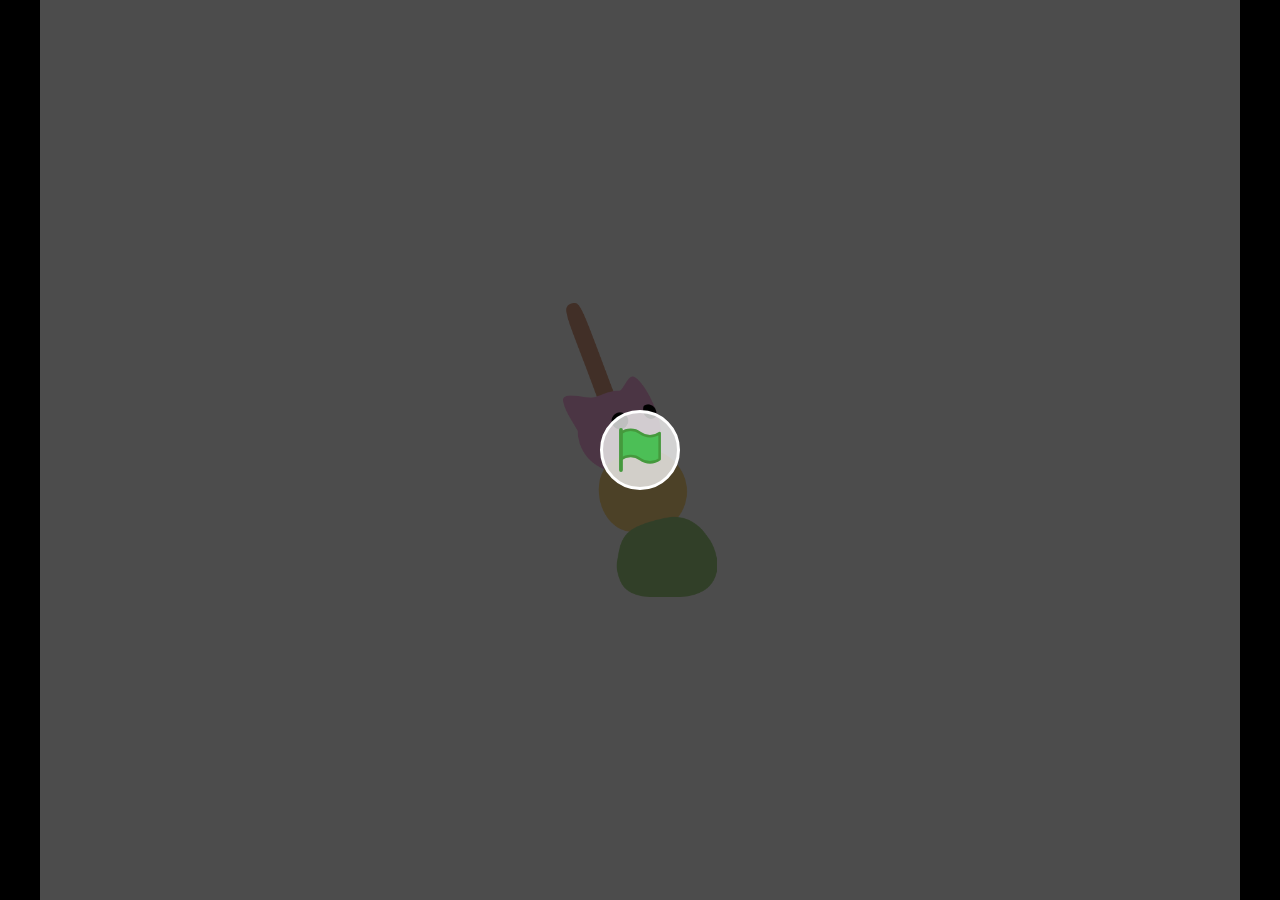
==== index.html @ c413af03 "Add files via upload" ====
<!DOCTYPE html>
<!-- Created with https://packager.turbowarp.org/ -->
<html>
<head>
  <meta charset="utf-8">
  <meta name="viewport" content="width=device-width, initial-scale=1.0, maximum-scale=1.0, user-scalable=no">
  <!-- We only include this to explicitly loosen the CSP of various packager environments. It does not provide any security. -->
  <meta http-equiv="Content-Security-Policy" content="default-src * 'self' 'unsafe-inline' 'unsafe-eval' data: blob:">
  <title>githubsearchparam</title>
  <style>
    body {
      color: #ffffff;
      font-family: sans-serif;
      overflow: hidden;
      margin: 0;
      padding: 0;
    }
    :root, body.is-fullscreen {
      background-color: #000000;
    }
    [hidden] {
      display: none !important;
    }
    h1 {
      font-weight: normal;
    }
    a {
      color: inherit;
      text-decoration: underline;
      cursor: pointer;
    }

    #app, #loading, #error, #launch {
      position: absolute;
      top: 0;
      left: 0;
      width: 100%;
      height: 100%;
    }
    .screen {
      display: flex;
      flex-direction: column;
      align-items: center;
      justify-content: center;
      text-align: center;
      cursor: default;
      user-select: none;
      -webkit-user-select: none;
      background-color: #000000;
    }
    #launch {
      background-color: rgba(0, 0, 0, 0.7);
      cursor: pointer;
    }
    .green-flag {
      width: 80px;
      height: 80px;
      padding: 16px;
      border-radius: 100%;
      background: rgba(255, 255, 255, 0.75);
      border: 3px solid hsla(0, 100%, 100%, 1);
      display: flex;
      justify-content: center;
      align-items: center;
      box-sizing: border-box;
    }
    #loading {
      
    }
    .progress-bar-outer {
      border: 1px solid currentColor;
      height: 10px;
      width: 200px;
      max-width: 200px;
    }
    .progress-bar-inner {
      height: 100%;
      width: 0;
      background-color: currentColor;
    }
    .loading-text, noscript {
      font-weight: normal;
      font-size: 36px;
      margin: 0 0 16px;
    }
    .loading-image {
      margin: 0 0 16px;
    }
    #error-message, #error-stack {
      font-family: monospace;
      max-width: 600px;
      white-space: pre-wrap;
      user-select: text;
      -webkit-user-select: text;
    }
    #error-stack {
      text-align: left;
      max-height: 200px;
      overflow: auto;
    }
    .control-button {
      width: 2rem;
      height: 2rem;
      padding: 0.375rem;
      margin-top: 0.5rem;
      margin-bottom: 0.5rem;
      user-select: none;
      -webkit-user-select: none;
      cursor: pointer;
      border: 0;
      border-radius: 4px;
    }
    .control-button-highlight:hover {
      background: #ff4c4c26;
    }
    .control-button-highlight.active {
      background: #ff4c4c59;
    }
    .fullscreen-button {
      background: white;
    }
    .standalone-fullscreen-button {
      position: absolute;
      top: 0;
      right: 0;
      background-color: rgba(0, 0, 0, 0.5);
      border-radius: 0 0 0 4px;
      padding: 4px;
      cursor: pointer;
    }
    .sc-canvas {
      cursor: auto;
    }
    .sc-monitor-root[data-opcode^="data_"] .sc-monitor-value-color {
      background-color: #ff8c1a;
    }
    .sc-monitor-row-value-outer {
      background-color: #fc662c;
    }
    .sc-monitor-row-value-editing .sc-monitor-row-value-outer {
      background-color: #e25b27;
    }
    
  </style>
  <meta name="theme-color" content="#000000">
  
</head>
<body>
  <div id="app"></div>

  <div id="launch" class="screen" hidden title="Click to start">
    <div class="green-flag">
      <svg viewBox="0 0 16.63 17.5" width="42" height="44">
        <defs><style>.cls-1,.cls-2{fill:#4cbf56;stroke:#45993d;stroke-linecap:round;stroke-linejoin:round;}.cls-2{stroke-width:1.5px;}</style></defs>
        <path class="cls-1" d="M.75,2A6.44,6.44,0,0,1,8.44,2h0a6.44,6.44,0,0,0,7.69,0V12.4a6.44,6.44,0,0,1-7.69,0h0a6.44,6.44,0,0,0-7.69,0"/>
        <line class="cls-2" x1="0.75" y1="16.75" x2="0.75" y2="0.75"/>
      </svg>
    </div>
  </div>

  <div id="loading" class="screen">
    <noscript>Enable JavaScript</noscript>
    
    
    <div class="progress-bar-outer"><div class="progress-bar-inner" id="loading-inner"></div></div>
  </div>

  <div id="error" class="screen" hidden>
    <h1>Error</h1>
    <details>
      <summary id="error-message"></summary>
      <p id="error-stack"></p>
    </details>
  </div>

  <script>/*!
Parts of this script are from the TurboWarp Packager <https://packager.turbowarp.org/>, licensed as follows:
Copyright (C) 2021-2024 Thomas Weber

The Source Code Form of this program is available under the terms of the
Mozilla Public License, v. 2.0. You can obtain a copy of the license at
https://www.mozilla.org/en-US/MPL/2.0/.

Parts of this script are from Scratch <https://scratch.mit.edu/>, licensed as follows:
Copyright (c) 2016, Massachusetts Institute of Technology
All rights reserved.

Redistribution and use in source and binary forms, with or without modification, are permitted provided that the following conditions are met:

1. Redistributions of source code must retain the above copyright notice, this list of conditions and the following disclaimer.

2. Redistributions in binary form must reproduce the above copyright notice, this list of conditions and the following disclaimer in the documentation and/or other materials provided with the distribution.

3. Neither the name of the copyright holder nor the names of its contributors may be used to endorse or promote products derived from this software without specific prior written permission.

THIS SOFTWARE IS PROVIDED BY THE COPYRIGHT HOLDERS AND CONTRIBUTORS "AS IS" AND ANY EXPRESS OR IMPLIED WARRANTIES, INCLUDING, BUT NOT LIMITED TO, THE IMPLIED WARRANTIES OF MERCHANTABILITY AND FITNESS FOR A PARTICULAR PURPOSE ARE DISCLAIMED. IN NO EVENT SHALL THE COPYRIGHT HOLDER OR CONTRIBUTORS BE LIABLE FOR ANY DIRECT, INDIRECT, INCIDENTAL, SPECIAL, EXEMPLARY, OR CONSEQUENTIAL DAMAGES (INCLUDING, BUT NOT LIMITED TO, PROCUREMENT OF SUBSTITUTE GOODS OR SERVICES; LOSS OF USE, DATA, OR PROFITS; OR BUSINESS INTERRUPTION) HOWEVER CAUSED AND ON ANY THEORY OF LIABILITY, WHETHER IN CONTRACT, STRICT LIABILITY, OR TORT (INCLUDING NEGLIGENCE OR OTHERWISE) ARISING IN ANY WAY OUT OF THE USE OF THIS SOFTWARE, EVEN IF ADVISED OF THE POSSIBILITY OF SUCH DAMAGE.
*/

/*! For license information please see scaffolding-min.js.LICENSE.txt */
!function(e){function t(t){for(var n,i,s=t[0],o=t[1],a=0,c=[];a<s.length;a++)i=s[a],Object.prototype.hasOwnProperty.call(r,i)&&r[i]&&c.push(r[i][0]),r[i]=0;for(n in o)Object.prototype.hasOwnProperty.call(o,n)&&(e[n]=o[n]);for(l&&l(t);c.length;)c.shift()()}var n={},r={0:0};function i(t){if(n[t])return n[t].exports;var r=n[t]={i:t,l:!1,exports:{}};return e[t].call(r.exports,r,r.exports,i),r.l=!0,r.exports}i.e=function(e){var t=[],n=r[e];if(0!==n)if(n)t.push(n[2]);else{var s=new Promise((function(t,i){n=r[e]=[t,i]}));t.push(n[2]=s);var o,a=document.createElement("script");a.charset="utf-8",a.timeout=120,i.nc&&a.setAttribute("nonce",i.nc),a.src=function(e){return i.p+"scaffolding/"+({1:"vendors~iframe-extension-worker"}[e]||e)+".js"}(e);var l=new Error;o=function(t){a.onerror=a.onload=null,clearTimeout(c);var n=r[e];if(0!==n){if(n){var i=t&&("load"===t.type?"missing":t.type),s=t&&t.target&&t.target.src;l.message="Loading chunk "+e+" failed.\n("+i+": "+s+")",l.name="ChunkLoadError",l.type=i,l.request=s,n[1](l)}r[e]=void 0}};var c=setTimeout((function(){o({type:"timeout",target:a})}),12e4);a.onerror=a.onload=o,document.head.appendChild(a)}return Promise.all(t)},i.m=e,i.c=n,i.d=function(e,t,n){i.o(e,t)||Object.defineProperty(e,t,{enumerable:!0,get:n})},i.r=function(e){"undefined"!=typeof Symbol&&Symbol.toStringTag&&Object.defineProperty(e,Symbol.toStringTag,{value:"Module"}),Object.defineProperty(e,"__esModule",{value:!0})},i.t=function(e,t){if(1&t&&(e=i(e)),8&t)return e;if(4&t&&"object"==typeof e&&e&&e.__esModule)return e;var n=Object.create(null);if(i.r(n),Object.defineProperty(n,"default",{enumerable:!0,value:e}),2&t&&"string"!=typeof e)for(var r in e)i.d(n,r,function(t){return e[t]}.bind(null,r));return n},i.n=function(e){var t=e&&e.__esModule?function(){return e.default}:function(){return e};return i.d(t,"a",t),t},i.o=function(e,t){return Object.prototype.hasOwnProperty.call(e,t)},i.p="",i.oe=function(e){throw console.error(e),e};var s=window.webpackJsonp=window.webpackJsonp||[],o=s.push.bind(s);s.push=t,s=s.slice();for(var a=0;a<s.length;a++)t(s[a]);var l=o;i(i.s=414)}([function(e,t,n){var r=n(36),i=n(93),s=n(37),o=s.TYPE,a=n(91),l=a.isNewline,c=a.isName,u=a.isValidEscape,d=a.isNumberStart,h=a.isIdentifierStart,p=a.charCodeCategory,m=a.isBOM,f=n(26),g=f.cmpStr,y=f.getNewlineLength,b=f.findWhiteSpaceEnd,v=f.consumeEscaped,S=f.consumeName,w=f.consumeNumber,k=f.consumeBadUrlRemnants,T=16777215,x=24;function E(e,t){function n(t){return t<E?e.charCodeAt(t):0}function s(){return M=w(e,M),h(n(M),n(M+1),n(M+2))?(L=o.Dimension,void(M=S(e,M))):37===n(M)?(L=o.Percentage,void M++):void(L=o.Number)}function a(){const t=M;return M=S(e,M),g(e,t,M,"url")&&40===n(M)?34===n(M=b(e,M+1))||39===n(M)?(L=o.Function,void(M=t+4)):void function(){for(L=o.Url,M=b(e,M);M<e.length;M++){var t=e.charCodeAt(M);switch(p(t)){case 41:return void M++;case p.Eof:return;case p.WhiteSpace:return 41===n(M=b(e,M))||M>=e.length?void(M<e.length&&M++):(M=k(e,M),void(L=o.BadUrl));case 34:case 39:case 40:case p.NonPrintable:return M=k(e,M),void(L=o.BadUrl);case 92:if(u(t,n(M+1))){M=v(e,M)-1;break}return M=k(e,M),void(L=o.BadUrl)}}}():40===n(M)?(L=o.Function,void M++):void(L=o.Ident)}function f(t){for(t||(t=n(M++)),L=o.String;M<e.length;M++){var r=e.charCodeAt(M);switch(p(r)){case t:return void M++;case p.Eof:return;case p.WhiteSpace:if(l(r))return M+=y(e,M,r),void(L=o.BadString);break;case 92:if(M===e.length-1)break;var i=n(M+1);l(i)?M+=y(e,M+1,i):u(r,i)&&(M=v(e,M)-1)}}}t||(t=new r);for(var E=(e=String(e||"")).length,A=i(t.offsetAndType,E+1),C=i(t.balance,E+1),I=0,O=m(n(0)),M=O,N=0,R=0,D=0;M<E;){var P=e.charCodeAt(M),L=0;switch(C[I]=E,p(P)){case p.WhiteSpace:L=o.WhiteSpace,M=b(e,M+1);break;case 34:f();break;case 35:c(n(M+1))||u(n(M+1),n(M+2))?(L=o.Hash,M=S(e,M+1)):(L=o.Delim,M++);break;case 39:f();break;case 40:L=o.LeftParenthesis,M++;break;case 41:L=o.RightParenthesis,M++;break;case 43:d(P,n(M+1),n(M+2))?s():(L=o.Delim,M++);break;case 44:L=o.Comma,M++;break;case 45:d(P,n(M+1),n(M+2))?s():45===n(M+1)&&62===n(M+2)?(L=o.CDC,M+=3):h(P,n(M+1),n(M+2))?a():(L=o.Delim,M++);break;case 46:d(P,n(M+1),n(M+2))?s():(L=o.Delim,M++);break;case 47:42===n(M+1)?(L=o.Comment,1===(M=e.indexOf("*/",M+2)+2)&&(M=e.length)):(L=o.Delim,M++);break;case 58:L=o.Colon,M++;break;case 59:L=o.Semicolon,M++;break;case 60:33===n(M+1)&&45===n(M+2)&&45===n(M+3)?(L=o.CDO,M+=4):(L=o.Delim,M++);break;case 64:h(n(M+1),n(M+2),n(M+3))?(L=o.AtKeyword,M=S(e,M+1)):(L=o.Delim,M++);break;case 91:L=o.LeftSquareBracket,M++;break;case 92:u(P,n(M+1))?a():(L=o.Delim,M++);break;case 93:L=o.RightSquareBracket,M++;break;case 123:L=o.LeftCurlyBracket,M++;break;case 125:L=o.RightCurlyBracket,M++;break;case p.Digit:s();break;case p.NameStart:a();break;case p.Eof:break;default:L=o.Delim,M++}switch(L){case N:for(N=(R=C[D=R&T])>>x,C[I]=D,C[D++]=I;D<I;D++)C[D]===E&&(C[D]=I);break;case o.LeftParenthesis:case o.Function:C[I]=R,R=(N=o.RightParenthesis)<<x|I;break;case o.LeftSquareBracket:C[I]=R,R=(N=o.RightSquareBracket)<<x|I;break;case o.LeftCurlyBracket:C[I]=R,R=(N=o.RightCurlyBracket)<<x|I}A[I++]=L<<x|M}for(A[I]=o.EOF<<x|M,C[I]=E,C[E]=E;0!==R;)R=C[D=R&T],C[D]=E;return t.source=e,t.firstCharOffset=O,t.offsetAndType=A,t.tokenCount=I,t.balance=C,t.reset(),t.next(),t}Object.keys(s).forEach((function(e){E[e]=s[e]})),Object.keys(a).forEach((function(e){E[e]=a[e]})),Object.keys(f).forEach((function(e){E[e]=f[e]})),e.exports=E},function(e,t,n){const r=n(30);r.enable(),e.exports=r("vm")},function(e,t,n){const r=n(23),i=e=>{if("string"!=typeof e)return!1;for(let t=0;t<e.length;t++){const n=e.charCodeAt(t);if(48===n||9===n)return!1}return!0};class s{static toNumber(e){if("number"==typeof e)return Number.isNaN(e)?0:e;const t=Number(e);return Number.isNaN(t)?0:t}static toBoolean(e){return"boolean"==typeof e?e:"string"==typeof e?""!==e&&"0"!==e&&"false"!==e.toLowerCase():Boolean(e)}static toString(e){return String(e)}static toRgbColorList(e){const t=s.toRgbColorObject(e);return[t.r,t.g,t.b]}static toRgbColorObject(e){let t;return"string"==typeof e&&"#"===e.substring(0,1)?(t=r.hexToRgb(e),t||(t={r:0,g:0,b:0,a:255})):t=r.decimalToRgb(s.toNumber(e)),t}static isWhiteSpace(e){return null===e||"string"==typeof e&&0===e.trim().length}static compare(e,t){let n=Number(e),r=Number(t);if(0===n&&i(e)?n=NaN:0===r&&i(t)&&(r=NaN),isNaN(n)||isNaN(r)){const n=String(e).toLowerCase(),r=String(t).toLowerCase();return n<r?-1:n>r?1:0}return n===1/0&&r===1/0||n===-1/0&&r===-1/0?0:n-r}static isInt(e){return"number"==typeof e?!!isNaN(e)||e===Math.floor(e):"boolean"==typeof e||"string"==typeof e&&e.indexOf(".")<0}static get LIST_INVALID(){return"INVALID"}static get LIST_ALL(){return"ALL"}static toListIndex(e,t,n){if("number"!=typeof e){if("all"===e)return n?s.LIST_ALL:s.LIST_INVALID;if("last"===e)return t>0?t:s.LIST_INVALID;if("random"===e||"any"===e)return t>0?1+Math.floor(Math.random()*t):s.LIST_INVALID}return(e=Math.floor(s.toNumber(e)))<1||e>t?s.LIST_INVALID:e}}e.exports=s},function(e,t){e.exports={BOOLEAN:"Boolean",BUTTON:"button",LABEL:"label",COMMAND:"command",CONDITIONAL:"conditional",EVENT:"event",HAT:"hat",LOOP:"loop",REPORTER:"reporter",XML:"xml"}},function(e,t){e.exports={ANGLE:"angle",BOOLEAN:"Boolean",COLOR:"color",NUMBER:"number",STRING:"string",MATRIX:"matrix",NOTE:"note",IMAGE:"image",COSTUME:"costume",SOUND:"sound"}},function(e,t){e.exports=class{static degToRad(e){return e*Math.PI/180}static radToDeg(e){return 180*e/Math.PI}static clamp(e,t,n){return Math.min(Math.max(e,t),n)}static wrapClamp(e,t,n){const r=n-t+1;return e-Math.floor((e-t)/r)*r}static tan(e){switch(e%=360){case-270:case 90:return 1/0;case-90:case 270:return-1/0;default:return Math.round(1e10*Math.tan(Math.PI*e/180))/1e10}}static reducedSortOrdering(e){const t=e.slice(0).sort(((e,t)=>e-t));return e.map((e=>t.indexOf(e)))}static inclusiveRandIntWithout(e,t,n){const r=t-e,i=e+Math.floor(Math.random()*r);return i>=n?i+1:i}static scale(e,t,n,r,i){return(e-t)/(n-t)*(i-r)+r}}},function(e,t,n){"use strict";var r=n(128),i=n(129),s=n(69),o=n(68),a=n(67);function l(e,t){return Object.keys(t).forEach((function(n){e[n]=t[n]})),e}e.exports=function e(){var t=l({},a),n="en",c={},u=function(e){return e},d=null,h="warning",p={};function m(e,t,s){var o="string"==typeof e?e:e.default,a=y(o,"object"==typeof e&&e.id||u(o),s||n);return(a.format||(a.format=i(r(a.message),s||n,p)))(t)}m.rich=function(e,t,s){var o="string"==typeof e?e:e.default,a=y(o,"object"==typeof e&&e.id||u(o),s||n);return(a.toParts||(a.toParts=i.toParts(r(a.message,{tagsType:f}),s||n,p)))(t)};var f="<>";function g(e,t){var n=e[2];return function(e,t){var r="object"==typeof n?function(e,t){return Object.keys(e).reduce((function(n,r){return n[r]=e[r](t),n}),{})}(n,t):n;return"function"==typeof e?e(r):e}}function y(e,t,n){var r=o(n,c)||"en",i=c[r]||(c[r]={}),s=i[t];if("string"==typeof s&&(s=i[t]={message:s}),!s){var a='Translation for "'+t+'" in "'+r+'" is missing';if("warning"===h)"undefined"!=typeof console&&console.warn(a);else if("ignore"!==h)throw new Error(a);var l="function"==typeof d?d(e,t,r)||e:d||e;s=i[t]={message:l}}return s}function b(e,t,r,i,a){"object"==typeof r&&"object"!=typeof i&&(a=i,i=r,r=0);var l=o(a||n,s),c=l&&s[l][e]||v;return i["="+ +t]||i[c(t-r)]||i.other}function v(){return"other"}return p[f]=g,m.setup=function(e){return(e=e||{}).locale&&(n=e.locale),"translations"in e&&(c=e.translations||{}),e.generateId&&(u=e.generateId),"missingReplacement"in e&&(d=e.missingReplacement),e.missingTranslation&&(h=e.missingTranslation),e.formats&&(e.formats.number&&l(t.number,e.formats.number),e.formats.date&&l(t.date,e.formats.date),e.formats.time&&l(t.time,e.formats.time)),e.types&&((p=e.types)[f]=g),{locale:n,translations:c,generateId:u,missingReplacement:d,missingTranslation:h,formats:t,types:p}},m.number=function(e,r,i){var s=r&&t.number[r]||t.parseNumberPattern(r)||t.number.default;return new Intl.NumberFormat(i||n,s).format(e)},m.date=function(e,r,i){var s=r&&t.date[r]||t.parseDatePattern(r)||t.date.default;return new Intl.DateTimeFormat(i||n,s).format(e)},m.time=function(e,r,i){var s=r&&t.time[r]||t.parseDatePattern(r)||t.time.default;return new Intl.DateTimeFormat(i||n,s).format(e)},m.select=function(e,t){return t[e]||t.other},m.custom=function(e,t,n,r){return e[1]in p?p[e[1]](e,t)(n,r):n},m.plural=b.bind(null,"cardinal"),m.selectordinal=b.bind(null,"ordinal"),m.namespace=e,m}()},function(e,t,n){const r=n(1);class i{static withoutTrailingDigits(e){let t=e.length-1;for(;t>=0&&"0123456789".indexOf(e.charAt(t))>-1;)t--;return e.slice(0,t+1)}static unusedName(e,t){if(t.indexOf(e)<0)return e;e=i.withoutTrailingDigits(e);let n=2;for(;t.indexOf(e+n)>=0;)n++;return e+n}static splitFirst(e,t){const n=e.indexOf(t);return n>=0?[e.substring(0,n),e.substring(n+1)]:[e,null]}static stringify(e){return JSON.stringify(e,((e,t)=>"number"!=typeof t||t!==1/0&&t!==-1/0&&!isNaN(t)?t:0))}static replaceUnsafeChars(e){if("string"!=typeof e){if(!Array.isArray(e))return r.error("Unexpected input recieved in replaceUnsafeChars"),e;e=String(e)}return e.replace(/[<>&'"]/g,(e=>{switch(e){case"<":return"lt";case">":return"gt";case"&":return"amp";case"'":return"apos";case'"':return"quot"}}))}}e.exports=i},function(e,t){const n="!#%()*+,-./:;=?@[]^_`{|}~ABCDEFGHIJKLMNOPQRSTUVWXYZabcdefghijklmnopqrstuvwxyz0123456789";e.exports=function(){const e=n.length,t=[];for(let r=0;r<20;r++)t[r]=n.charAt(Math.random()*e);return t.join("")}},function(e,t){var n;n=function(){return this}();try{n=n||new Function("return this")()}catch(e){"object"==typeof window&&(n=window)}e.exports=n},function(e,t,n){const r=n(8),i=n(32);class s{constructor(e,t,n,i){switch(this.id=e||r(),this.name=t,this.type=n,this.isCloud=i,this.type){case s.SCALAR_TYPE:this.value=0;break;case s.LIST_TYPE:this.value=[];break;case s.BROADCAST_MESSAGE_TYPE:this.value=this.name;break;default:throw new Error("Invalid variable type: ".concat(this.type))}}toXML(e){return e=!0===e,'<variable type="'.concat(this.type,'" id="').concat(this.id,'" islocal="').concat(e,'" iscloud="').concat(this.isCloud,'">').concat(i(this.name),"</variable>")}static get SCALAR_TYPE(){return""}static get LIST_TYPE(){return"list"}static get BROADCAST_MESSAGE_TYPE(){return"broadcast_msg"}}e.exports=s},function(e,t,n){var r;"undefined"!=typeof self&&self,r=function(){return function(e){var t={};function n(r){if(t[r])return t[r].exports;var i=t[r]={i:r,l:!1,exports:{}};return e[r].call(i.exports,i,i.exports,n),i.l=!0,i.exports}return n.m=e,n.c=t,n.d=function(e,t,r){n.o(e,t)||Object.defineProperty(e,t,{configurable:!1,enumerable:!0,get:r})},n.n=function(e){var t=e&&e.__esModule?function(){return e.default}:function(){return e};return n.d(t,"a",t),t},n.o=function(e,t){return Object.prototype.hasOwnProperty.call(e,t)},n.p="",n(n.s=9)}([function(e,t,n){"use strict";t.__esModule=!0,t.copyExistingProperties=function(e,t){Object.keys(t).forEach((function(n){t.hasOwnProperty(n)&&e.hasOwnProperty(n)&&(t[n]=e[n])}))},t.copyNamedProperties=function(e,t,n){e.forEach((function(e){var r=t[e];void 0!==r&&(n[e]=r)}))},t.isBuffer=function(e,t){return o||(o=e.createBuffer()),t instanceof o.constructor},t.isRenderbuffer=function(e,t){return a||(a=e.createRenderbuffer()),t instanceof a.constructor},t.isShader=function(e,t){return l||(l=e.createShader(e.VERTEX_SHADER)),t instanceof l.constructor},t.isTexture=function(e,t){return c||(c=e.createTexture()),t instanceof c.constructor},t.isSampler=function(e,t){if(!u){if(!e.createSampler)return!1;u=e.createSampler()}return t instanceof u.constructor},t.warn=t.error=void 0;var r,i=(r=n(2))&&r.__esModule?r:{default:r},s=i.default.console&&i.default.console.error&&"function"==typeof i.default.console.error?i.default.console.error.bind(i.default.console):function(){};t.error=s;var o,a,l,c,u,d=i.default.console&&i.default.console.warn&&"function"==typeof i.default.console.warn?i.default.console.warn.bind(i.default.console):function(){};t.warn=d},function(e,t,n){"use strict";t.__esModule=!0,t.getGLTypeForTypedArray=function(e){if(e instanceof Int8Array)return s;if(e instanceof Uint8Array)return o;if(e instanceof Uint8ClampedArray)return o;if(e instanceof Int16Array)return a;if(e instanceof Uint16Array)return l;if(e instanceof Int32Array)return c;if(e instanceof Uint32Array)return u;if(e instanceof Float32Array)return d;throw"unsupported typed array type"},t.getGLTypeForTypedArrayType=function(e){if(e===Int8Array)return s;if(e===Uint8Array)return o;if(e===Uint8ClampedArray)return o;if(e===Int16Array)return a;if(e===Uint16Array)return l;if(e===Int32Array)return c;if(e===Uint32Array)return u;if(e===Float32Array)return d;throw"unsupported typed array type"},t.getTypedArrayTypeForGLType=function(e){var t=h[e];if(!t)throw"unknown gl type";return t},t.isArrayBuffer=void 0;var r,i=(r=n(2))&&r.__esModule?r:{default:r},s=5120,o=5121,a=5122,l=5123,c=5124,u=5125,d=5126,h={},p=h;p[s]=Int8Array,p[o]=Uint8Array,p[a]=Int16Array,p[l]=Uint16Array,p[c]=Int32Array,p[u]=Uint32Array,p[d]=Float32Array,p[32819]=Uint16Array,p[32820]=Uint16Array,p[33635]=Uint16Array,p[5131]=Uint16Array,p[33640]=Uint32Array,p[35899]=Uint32Array,p[35902]=Uint32Array,p[36269]=Uint32Array,p[34042]=Uint32Array;var m=i.default.SharedArrayBuffer?function(e){return e&&e.buffer&&(e.buffer instanceof ArrayBuffer||e.buffer instanceof i.default.SharedArrayBuffer)}:function(e){return e&&e.buffer&&e.buffer instanceof ArrayBuffer};t.isArrayBuffer=m},function(e,t,n){"use strict";t.__esModule=!0,t.default=void 0;var r=void 0!==r?r:"undefined"!=typeof self?self:"undefined"!=typeof window?window:{};t.default=r},function(e,t,n){"use strict";t.__esModule=!0,t.add=function(e,t,n){return(n=n||new r(3))[0]=e[0]+t[0],n[1]=e[1]+t[1],n[2]=e[2]+t[2],n},t.copy=function(e,t){return(t=t||new r(3))[0]=e[0],t[1]=e[1],t[2]=e[2],t},t.create=function(e,t,n){var i=new r(3);return e&&(i[0]=e),t&&(i[1]=t),n&&(i[2]=n),i},t.cross=function(e,t,n){n=n||new r(3);var i=e[2]*t[0]-e[0]*t[2],s=e[0]*t[1]-e[1]*t[0];return n[0]=e[1]*t[2]-e[2]*t[1],n[1]=i,n[2]=s,n},t.distance=function(e,t){var n=e[0]-t[0],r=e[1]-t[1],i=e[2]-t[2];return Math.sqrt(n*n+r*r+i*i)},t.distanceSq=function(e,t){var n=e[0]-t[0],r=e[1]-t[1],i=e[2]-t[2];return n*n+r*r+i*i},t.divide=function(e,t,n){return(n=n||new r(3))[0]=e[0]/t[0],n[1]=e[1]/t[1],n[2]=e[2]/t[2],n},t.divScalar=function(e,t,n){return(n=n||new r(3))[0]=e[0]/t,n[1]=e[1]/t,n[2]=e[2]/t,n},t.dot=function(e,t){return e[0]*t[0]+e[1]*t[1]+e[2]*t[2]},t.lerp=function(e,t,n,i){return(i=i||new r(3))[0]=(1-n)*e[0]+n*t[0],i[1]=(1-n)*e[1]+n*t[1],i[2]=(1-n)*e[2]+n*t[2],i},t.length=function(e){return Math.sqrt(e[0]*e[0]+e[1]*e[1]+e[2]*e[2])},t.lengthSq=function(e){return e[0]*e[0]+e[1]*e[1]+e[2]*e[2]},t.mulScalar=function(e,t,n){return(n=n||new r(3))[0]=e[0]*t,n[1]=e[1]*t,n[2]=e[2]*t,n},t.multiply=function(e,t,n){return(n=n||new r(3))[0]=e[0]*t[0],n[1]=e[1]*t[1],n[2]=e[2]*t[2],n},t.negate=function(e,t){return(t=t||new r(3))[0]=-e[0],t[1]=-e[1],t[2]=-e[2],t},t.normalize=function(e,t){t=t||new r(3);var n=e[0]*e[0]+e[1]*e[1]+e[2]*e[2],i=Math.sqrt(n);return i>1e-5?(t[0]=e[0]/i,t[1]=e[1]/i,t[2]=e[2]/i):(t[0]=0,t[1]=0,t[2]=0),t},t.setDefaultType=function(e){var t=r;return r=e,t},t.subtract=function(e,t,n){return(n=n||new r(3))[0]=e[0]-t[0],n[1]=e[1]-t[1],n[2]=e[2]-t[2],n};var r=Float32Array},function(e,t,n){"use strict";t.__esModule=!0,t.isWebGL1=function(e){return!e.texStorage2D},t.isWebGL2=function(e){return!!e.texStorage2D},t.glEnumToString=void 0;var r,i,s=(r={},i={},function(e,t){return function(e){var t=e.constructor.name;if(!r[t]){for(var n in e)if("number"==typeof e[n]){var s=i[e[n]];i[e[n]]=s?"".concat(s," | ").concat(n):n}r[t]=!0}}(e),i[t]||"0x"+t.toString(16)});t.glEnumToString=s},function(e,t,n){"use strict";t.__esModule=!0,t.createAttributeSetters=H,t.createProgram=L,t.createProgramFromScripts=function(e,t,n,r,i){for(var s=N(n,r,i),o=[],a=0;a<t.length;++a){var l=B(e,t[a],e[R[a]],s.errorCallback);if(!l)return null;o.push(l)}return L(e,o,s)},t.createProgramFromSources=z,t.createProgramInfo=function(e,t,n,r,i){var s=N(n,r,i),o=!0;if(t=t.map((function(e){if(e.indexOf("\n")<0){var t=u(e);t?e=t.text:(s.errorCallback("no element with id: "+e),o=!1)}return e})),!o)return null;var a=z(e,t,s);return a?K(e,a):null},t.createProgramInfoFromProgram=K,t.createUniformSetters=j,t.createUniformBlockSpecFromProgram=V,t.createUniformBlockInfoFromProgram=q,t.createUniformBlockInfo=function(e,t,n){return q(e,t.program,t.uniformBlockSpec,n)},t.createTransformFeedback=function(e,t,n){var r=e.createTransformFeedback();return e.bindTransformFeedback(e.TRANSFORM_FEEDBACK,r),e.useProgram(t.program),W(e,t,n),e.bindTransformFeedback(e.TRANSFORM_FEEDBACK,null),function(e,t,n){for(var r in t.transformFeedbackInfo&&(t=t.transformFeedbackInfo),n.attribs&&(n=n.attribs),n){var i=t[r];i&&e.bindBufferBase(e.TRANSFORM_FEEDBACK_BUFFER,i.index,null)}}(e,t,n),r},t.createTransformFeedbackInfo=F,t.bindTransformFeedbackInfo=W,t.setAttributes=_,t.setBuffersAndAttributes=function(e,t,n){n.vertexArrayObject?e.bindVertexArray(n.vertexArrayObject):(_(t.attribSetters||t,n.attribs),n.indices&&e.bindBuffer(e.ELEMENT_ARRAY_BUFFER,n.indices))},t.setUniforms=function e(t,n){for(var r=t.uniformSetters||t,i=arguments.length,s=1;s<i;++s){var o=arguments[s];if(Array.isArray(o))for(var a=o.length,l=0;l<a;++l)e(r,o[l]);else for(var c in o){var u=r[c];u&&u(o[c])}}},t.setUniformBlock=function(e,t,n){Y(e,t,n)&&e.bufferData(e.UNIFORM_BUFFER,n.array,e.DYNAMIC_DRAW)},t.setBlockUniforms=function(e,t){var n=e.uniforms;for(var r in t){var i=n[r];if(i){var s=t[r];s.length?i.set(s):i[0]=s}}},t.bindUniformBlock=Y;var r,i=a(n(4)),s=a(n(0)),o=(r=n(2))&&r.__esModule?r:{default:r};function a(e){if(e&&e.__esModule)return e;var t={};if(null!=e)for(var n in e)if(Object.prototype.hasOwnProperty.call(e,n)){var r=Object.defineProperty&&Object.getOwnPropertyDescriptor?Object.getOwnPropertyDescriptor(e,n):{};r.get||r.set?Object.defineProperty(t,n,r):t[n]=e[n]}return t.default=e,t}var l=s.error,c=s.warn,u=o.default&&o.default.document&&o.default.document.getElementById?o.default.document.getElementById.bind(o.default.document):function(){return null},d=3553,h=34067,p=32879,m=35866,f={};function g(e,t){return f[t].bindPoint}function y(e,t){return function(n){e.uniform1i(t,n)}}function b(e,t){return function(n){e.uniform1iv(t,n)}}function v(e,t){return function(n){e.uniform2iv(t,n)}}function S(e,t){return function(n){e.uniform3iv(t,n)}}function w(e,t){return function(n){e.uniform4iv(t,n)}}function k(e,t,n,r){var o=g(0,t);return i.isWebGL2(e)?function(t){var i,a;s.isTexture(e,t)?(i=t,a=null):(i=t.texture,a=t.sampler),e.uniform1i(r,n),e.activeTexture(e.TEXTURE0+n),e.bindTexture(o,i),e.bindSampler(n,a)}:function(t){e.uniform1i(r,n),e.activeTexture(e.TEXTURE0+n),e.bindTexture(o,t)}}function T(e,t,n,r,o){for(var a=g(0,t),l=new Int32Array(o),c=0;c<o;++c)l[c]=n+c;return i.isWebGL2(e)?function(t){e.uniform1iv(r,l),t.forEach((function(t,r){var i,o;e.activeTexture(e.TEXTURE0+l[r]),s.isTexture(e,t)?(i=t,o=null):(i=t.texture,o=t.sampler),e.bindSampler(n,o),e.bindTexture(a,i)}))}:function(t){e.uniform1iv(r,l),t.forEach((function(t,n){e.activeTexture(e.TEXTURE0+l[n]),e.bindTexture(a,t)}))}}function x(e,t){return function(n){e.bindBuffer(e.ARRAY_BUFFER,n.buffer),e.enableVertexAttribArray(t),e.vertexAttribPointer(t,n.numComponents||n.size,n.type||e.FLOAT,n.normalize||!1,n.stride||0,n.offset||0),void 0!==n.divisor&&e.vertexAttribDivisor(t,n.divisor)}}function E(e,t){return function(n){e.bindBuffer(e.ARRAY_BUFFER,n.buffer),e.enableVertexAttribArray(t),e.vertexAttribIPointer(t,n.numComponents||n.size,n.type||e.INT,n.stride||0,n.offset||0),void 0!==n.divisor&&e.vertexAttribDivisor(t,n.divisor)}}function A(e,t,n){var r=n.size,i=n.count;return function(n){e.bindBuffer(e.ARRAY_BUFFER,n.buffer);for(var s=n.size||n.numComponents||r,o=s/i,a=n.type||e.FLOAT,l=f[a].size*s,c=n.normalize||!1,u=n.offset||0,d=l/i,h=0;h<i;++h)e.enableVertexAttribArray(t+h),e.vertexAttribPointer(t+h,o,a,c,l,u+d*h),void 0!==n.divisor&&e.vertexAttribDivisor(t+h,n.divisor)}}f[5126]={Type:Float32Array,size:4,setter:function(e,t){return function(n){e.uniform1f(t,n)}},arraySetter:function(e,t){return function(n){e.uniform1fv(t,n)}}},f[35664]={Type:Float32Array,size:8,setter:function(e,t){return function(n){e.uniform2fv(t,n)}}},f[35665]={Type:Float32Array,size:12,setter:function(e,t){return function(n){e.uniform3fv(t,n)}}},f[35666]={Type:Float32Array,size:16,setter:function(e,t){return function(n){e.uniform4fv(t,n)}}},f[5124]={Type:Int32Array,size:4,setter:y,arraySetter:b},f[35667]={Type:Int32Array,size:8,setter:v},f[35668]={Type:Int32Array,size:12,setter:S},f[35669]={Type:Int32Array,size:16,setter:w},f[5125]={Type:Uint32Array,size:4,setter:function(e,t){return function(n){e.uniform1ui(t,n)}},arraySetter:function(e,t){return function(n){e.uniform1uiv(t,n)}}},f[36294]={Type:Uint32Array,size:8,setter:function(e,t){return function(n){e.uniform2uiv(t,n)}}},f[36295]={Type:Uint32Array,size:12,setter:function(e,t){return function(n){e.uniform3uiv(t,n)}}},f[36296]={Type:Uint32Array,size:16,setter:function(e,t){return function(n){e.uniform4uiv(t,n)}}},f[35670]={Type:Uint32Array,size:4,setter:y,arraySetter:b},f[35671]={Type:Uint32Array,size:8,setter:v},f[35672]={Type:Uint32Array,size:12,setter:S},f[35673]={Type:Uint32Array,size:16,setter:w},f[35674]={Type:Float32Array,size:16,setter:function(e,t){return function(n){e.uniformMatrix2fv(t,!1,n)}}},f[35675]={Type:Float32Array,size:36,setter:function(e,t){return function(n){e.uniformMatrix3fv(t,!1,n)}}},f[35676]={Type:Float32Array,size:64,setter:function(e,t){return function(n){e.uniformMatrix4fv(t,!1,n)}}},f[35685]={Type:Float32Array,size:24,setter:function(e,t){return function(n){e.uniformMatrix2x3fv(t,!1,n)}}},f[35686]={Type:Float32Array,size:32,setter:function(e,t){return function(n){e.uniformMatrix2x4fv(t,!1,n)}}},f[35687]={Type:Float32Array,size:24,setter:function(e,t){return function(n){e.uniformMatrix3x2fv(t,!1,n)}}},f[35688]={Type:Float32Array,size:48,setter:function(e,t){return function(n){e.uniformMatrix3x4fv(t,!1,n)}}},f[35689]={Type:Float32Array,size:32,setter:function(e,t){return function(n){e.uniformMatrix4x2fv(t,!1,n)}}},f[35690]={Type:Float32Array,size:48,setter:function(e,t){return function(n){e.uniformMatrix4x3fv(t,!1,n)}}},f[35678]={Type:null,size:0,setter:k,arraySetter:T,bindPoint:d},f[35680]={Type:null,size:0,setter:k,arraySetter:T,bindPoint:h},f[35679]={Type:null,size:0,setter:k,arraySetter:T,bindPoint:p},f[35682]={Type:null,size:0,setter:k,arraySetter:T,bindPoint:d},f[36289]={Type:null,size:0,setter:k,arraySetter:T,bindPoint:m},f[36292]={Type:null,size:0,setter:k,arraySetter:T,bindPoint:m},f[36293]={Type:null,size:0,setter:k,arraySetter:T,bindPoint:h},f[36298]={Type:null,size:0,setter:k,arraySetter:T,bindPoint:d},f[36299]={Type:null,size:0,setter:k,arraySetter:T,bindPoint:p},f[36300]={Type:null,size:0,setter:k,arraySetter:T,bindPoint:h},f[36303]={Type:null,size:0,setter:k,arraySetter:T,bindPoint:m},f[36306]={Type:null,size:0,setter:k,arraySetter:T,bindPoint:d},f[36307]={Type:null,size:0,setter:k,arraySetter:T,bindPoint:p},f[36308]={Type:null,size:0,setter:k,arraySetter:T,bindPoint:h},f[36311]={Type:null,size:0,setter:k,arraySetter:T,bindPoint:m};var C={};C[5126]={size:4,setter:x},C[35664]={size:8,setter:x},C[35665]={size:12,setter:x},C[35666]={size:16,setter:x},C[5124]={size:4,setter:E},C[35667]={size:8,setter:E},C[35668]={size:12,setter:E},C[35669]={size:16,setter:E},C[5125]={size:4,setter:E},C[36294]={size:8,setter:E},C[36295]={size:12,setter:E},C[36296]={size:16,setter:E},C[35670]={size:4,setter:E},C[35671]={size:8,setter:E},C[35672]={size:12,setter:E},C[35673]={size:16,setter:E},C[35674]={size:4,setter:A,count:2},C[35675]={size:9,setter:A,count:3},C[35676]={size:16,setter:A,count:4};var I=void 0,O=/^[ \t]*\n/;function M(e,t,n,r){var i=r||l,s=e.createShader(n),o=0;if(O.test(t)&&(o=1,t=t.replace(O,"")),e.shaderSource(s,t),e.compileShader(s),!e.getShaderParameter(s,e.COMPILE_STATUS)){var a=e.getShaderInfoLog(s);return i(function(e,t){return t=t||0,++t,e.split("\n").map((function(e,n){return n+t+": "+e})).join("\n")}(t,o)+"\n*** Error compiling shader: "+a),e.deleteShader(s),null}return s}function N(e,t,n){var r;if("function"==typeof t&&(n=t,t=void 0),"function"==typeof e)n=e,e=void 0;else if(e&&!Array.isArray(e)){if(e.errorCallback)return e;var i=e;n=i.errorCallback,e=i.attribLocations,r=i.transformFeedbackVaryings}var s={errorCallback:n||l,transformFeedbackVaryings:r};if(e){var o={};Array.isArray(e)?e.forEach((function(e,n){o[e]=t?t[n]:n})):o=e,s.attribLocations=o}return s}var R=["VERTEX_SHADER","FRAGMENT_SHADER"];function D(e){return e.indexOf("frag")>=0?I.FRAGMENT_SHADER:e.indexOf("vert")>=0?I.VERTEX_SHADER:void 0}function P(e,t){t.forEach((function(t){e.deleteShader(t)}))}function L(e,t,n,r,i){for(var o=N(n,r,i),a=[],l=[],c=0;c<t.length;++c){var d=t[c];if("string"==typeof d){var h=u(d),p=h?h.text:d,m=e[R[c]];h&&h.type&&(m=D(h.type)||m),d=M(e,p,m,o.errorCallback),l.push(d)}s.isShader(e,d)&&a.push(d)}if(a.length!==t.length)return o.errorCallback("not enough shaders for program"),P(e,l),null;var f=e.createProgram();a.forEach((function(t){e.attachShader(f,t)})),o.attribLocations&&Object.keys(o.attribLocations).forEach((function(t){e.bindAttribLocation(f,o.attribLocations[t],t)}));var g=o.transformFeedbackVaryings;if(g&&(g.attribs&&(g=g.attribs),Array.isArray(g)||(g=Object.keys(g)),e.transformFeedbackVaryings(f,g,o.transformFeedbackMode||e.SEPARATE_ATTRIBS)),e.linkProgram(f),!e.getProgramParameter(f,e.LINK_STATUS)){var y=e.getProgramInfoLog(f);return o.errorCallback("Error in program linking:"+y),e.deleteProgram(f),P(e,l),null}return f}function B(e,t,n,r){var i,s=u(t);if(!s)throw"*** Error: unknown script element"+t;i=s.text;var o=n||D(s.type);if(!o)throw"*** Error: unknown shader type";return M(e,i,o,r)}function z(e,t,n,r,i){for(var s=N(n,r,i),o=[],a=0;a<t.length;++a){var l=M(e,t[a],e[R[a]],s.errorCallback);if(!l)return null;o.push(l)}return L(e,o,s)}function U(e){var t=e.name;return t.startsWith("gl_")||t.startsWith("webgl_")}function j(e,t){var n=0;function r(t,r){var i,s=e.getUniformLocation(t,r.name),o=r.size>1&&"[0]"===r.name.substr(-3),a=r.type,l=f[a];if(!l)throw"unknown type: 0x"+a.toString(16);if(l.bindPoint){var c=n;n+=r.size,i=o?l.arraySetter(e,a,c,s,r.size):l.setter(e,a,c,s,r.size)}else i=l.arraySetter&&o?l.arraySetter(e,s):l.setter(e,s);return i.location=s,i}for(var i={},s=e.getProgramParameter(t,e.ACTIVE_UNIFORMS),o=0;o<s;++o){var a=e.getActiveUniform(t,o);if(!U(a)){var l=a.name;"[0]"===l.substr(-3)&&(l=l.substr(0,l.length-3));var c=r(t,a);i[l]=c}}return i}function F(e,t){for(var n={},r=e.getProgramParameter(t,e.TRANSFORM_FEEDBACK_VARYINGS),i=0;i<r;++i){var s=e.getTransformFeedbackVarying(t,i);n[s.name]={index:i,type:s.type,size:s.size}}return n}function W(e,t,n){for(var r in t.transformFeedbackInfo&&(t=t.transformFeedbackInfo),n.attribs&&(n=n.attribs),n){var i=t[r];if(i){var s=n[r];s.offset?e.bindBufferRange(e.TRANSFORM_FEEDBACK_BUFFER,i.index,s.buffer,s.offset,s.size):e.bindBufferBase(e.TRANSFORM_FEEDBACK_BUFFER,i.index,s.buffer)}}}function V(e,t){for(var n=e.getProgramParameter(t,e.ACTIVE_UNIFORMS),r=[],i=[],s=0;s<n;++s){i.push(s),r.push({});var o=e.getActiveUniform(t,s);if(U(o))break;r[s].name=o.name}[["UNIFORM_TYPE","type"],["UNIFORM_SIZE","size"],["UNIFORM_BLOCK_INDEX","blockNdx"],["UNIFORM_OFFSET","offset"]].forEach((function(n){var s=n[0],o=n[1];e.getActiveUniforms(t,i,e[s]).forEach((function(e,t){r[t][o]=e}))}));for(var a={},l=e.getProgramParameter(t,e.ACTIVE_UNIFORM_BLOCKS),c=0;c<l;++c){var u=e.getActiveUniformBlockName(t,c),d={index:c,usedByVertexShader:e.getActiveUniformBlockParameter(t,c,e.UNIFORM_BLOCK_REFERENCED_BY_VERTEX_SHADER),usedByFragmentShader:e.getActiveUniformBlockParameter(t,c,e.UNIFORM_BLOCK_REFERENCED_BY_FRAGMENT_SHADER),size:e.getActiveUniformBlockParameter(t,c,e.UNIFORM_BLOCK_DATA_SIZE),uniformIndices:e.getActiveUniformBlockParameter(t,c,e.UNIFORM_BLOCK_ACTIVE_UNIFORM_INDICES)};d.used=d.usedByVertexSahder||d.usedByFragmentShader,a[u]=d}return{blockSpecs:a,uniformData:r}}var G=/\[\d+\]\.$/;function q(e,t,n,r){var i=n.blockSpecs,s=n.uniformData,o=i[r];if(!o)return c("no uniform block object named:",r),{name:r,uniforms:{}};var a=new ArrayBuffer(o.size),l=e.createBuffer(),u=o.index;e.bindBuffer(e.UNIFORM_BUFFER,l),e.uniformBlockBinding(t,o.index,u);var d=r+".";G.test(d)&&(d=d.replace(G,"."));var h={};return o.uniformIndices.forEach((function(e){var t=s[e],n=f[t.type],r=n.Type,i=t.size*n.size,o=t.name;o.substr(0,d.length)===d&&(o=o.substr(d.length)),h[o]=new r(a,t.offset,i/r.BYTES_PER_ELEMENT)})),{name:r,array:a,asFloat:new Float32Array(a),buffer:l,uniforms:h}}function Y(e,t,n){var r=(t.uniformBlockSpec||t).blockSpecs[n.name];if(r){var i=r.index;return e.bindBufferRange(e.UNIFORM_BUFFER,i,n.buffer,n.offset||0,n.array.byteLength),!0}return!1}function H(e,t){for(var n={},r=e.getProgramParameter(t,e.ACTIVE_ATTRIBUTES),i=0;i<r;++i){var s=e.getActiveAttrib(t,i);if(!U(s)){var o=e.getAttribLocation(t,s.name),a=C[s.type],l=a.setter(e,o,a);l.location=o,n[s.name]=l}}return n}function _(e,t){for(var n in t){var r=e[n];r&&r(t[n])}}function K(e,t){var n={program:t,uniformSetters:j(e,t),attribSetters:H(e,t)};return i.isWebGL2(e)&&(n.uniformBlockSpec=V(e,t),n.transformFeedbackInfo=F(e,t)),n}},function(e,t,n){"use strict";t.__esModule=!0,t.axisRotate=function(e,t,n,r){r=r||new i(16);var s=t[0],o=t[1],a=t[2],l=Math.sqrt(s*s+o*o+a*a),c=(s/=l)*s,u=(o/=l)*o,d=(a/=l)*a,h=Math.cos(n),p=Math.sin(n),m=1-h,f=c+(1-c)*h,g=s*o*m+a*p,y=s*a*m-o*p,b=s*o*m-a*p,v=u+(1-u)*h,S=o*a*m+s*p,w=s*a*m+o*p,k=o*a*m-s*p,T=d+(1-d)*h,x=e[0],E=e[1],A=e[2],C=e[3],I=e[4],O=e[5],M=e[6],N=e[7],R=e[8],D=e[9],P=e[10],L=e[11];return r[0]=f*x+g*I+y*R,r[1]=f*E+g*O+y*D,r[2]=f*A+g*M+y*P,r[3]=f*C+g*N+y*L,r[4]=b*x+v*I+S*R,r[5]=b*E+v*O+S*D,r[6]=b*A+v*M+S*P,r[7]=b*C+v*N+S*L,r[8]=w*x+k*I+T*R,r[9]=w*E+k*O+T*D,r[10]=w*A+k*M+T*P,r[11]=w*C+k*N+T*L,e!==r&&(r[12]=e[12],r[13]=e[13],r[14]=e[14],r[15]=e[15]),r},t.axisRotation=function(e,t,n){n=n||new i(16);var r=e[0],s=e[1],o=e[2],a=Math.sqrt(r*r+s*s+o*o),l=(r/=a)*r,c=(s/=a)*s,u=(o/=a)*o,d=Math.cos(t),h=Math.sin(t),p=1-d;return n[0]=l+(1-l)*d,n[1]=r*s*p+o*h,n[2]=r*o*p-s*h,n[3]=0,n[4]=r*s*p-o*h,n[5]=c+(1-c)*d,n[6]=s*o*p+r*h,n[7]=0,n[8]=r*o*p+s*h,n[9]=s*o*p-r*h,n[10]=u+(1-u)*d,n[11]=0,n[12]=0,n[13]=0,n[14]=0,n[15]=1,n},t.copy=l,t.frustum=function(e,t,n,r,s,o,a){a=a||new i(16);var l=t-e,c=r-n,u=s-o;return a[0]=2*s/l,a[1]=0,a[2]=0,a[3]=0,a[4]=0,a[5]=2*s/c,a[6]=0,a[7]=0,a[8]=(e+t)/l,a[9]=(r+n)/c,a[10]=o/u,a[11]=-1,a[12]=0,a[13]=0,a[14]=s*o/u,a[15]=0,a},t.getAxis=function(e,t,n){n=n||r.create();var i=4*t;return n[0]=e[i+0],n[1]=e[i+1],n[2]=e[i+2],n},t.getTranslation=function(e,t){return(t=t||r.create())[0]=e[12],t[1]=e[13],t[2]=e[14],t},t.identity=c,t.inverse=u,t.lookAt=function(e,t,n,l){l=l||new i(16);var c=s,u=o,d=a;return r.normalize(r.subtract(e,t,d),d),r.normalize(r.cross(n,d,c),c),r.normalize(r.cross(d,c,u),u),l[0]=c[0],l[1]=c[1],l[2]=c[2],l[3]=0,l[4]=u[0],l[5]=u[1],l[6]=u[2],l[7]=0,l[8]=d[0],l[9]=d[1],l[10]=d[2],l[11]=0,l[12]=e[0],l[13]=e[1],l[14]=e[2],l[15]=1,l},t.multiply=function(e,t,n){n=n||new i(16);var r=e[0],s=e[1],o=e[2],a=e[3],l=e[4],c=e[5],u=e[6],d=e[7],h=e[8],p=e[9],m=e[10],f=e[11],g=e[12],y=e[13],b=e[14],v=e[15],S=t[0],w=t[1],k=t[2],T=t[3],x=t[4],E=t[5],A=t[6],C=t[7],I=t[8],O=t[9],M=t[10],N=t[11],R=t[12],D=t[13],P=t[14],L=t[15];return n[0]=r*S+l*w+h*k+g*T,n[1]=s*S+c*w+p*k+y*T,n[2]=o*S+u*w+m*k+b*T,n[3]=a*S+d*w+f*k+v*T,n[4]=r*x+l*E+h*A+g*C,n[5]=s*x+c*E+p*A+y*C,n[6]=o*x+u*E+m*A+b*C,n[7]=a*x+d*E+f*A+v*C,n[8]=r*I+l*O+h*M+g*N,n[9]=s*I+c*O+p*M+y*N,n[10]=o*I+u*O+m*M+b*N,n[11]=a*I+d*O+f*M+v*N,n[12]=r*R+l*D+h*P+g*L,n[13]=s*R+c*D+p*P+y*L,n[14]=o*R+u*D+m*P+b*L,n[15]=a*R+d*D+f*P+v*L,n},t.negate=function(e,t){return(t=t||new i(16))[0]=-e[0],t[1]=-e[1],t[2]=-e[2],t[3]=-e[3],t[4]=-e[4],t[5]=-e[5],t[6]=-e[6],t[7]=-e[7],t[8]=-e[8],t[9]=-e[9],t[10]=-e[10],t[11]=-e[11],t[12]=-e[12],t[13]=-e[13],t[14]=-e[14],t[15]=-e[15],t},t.ortho=function(e,t,n,r,s,o,a){return(a=a||new i(16))[0]=2/(t-e),a[1]=0,a[2]=0,a[3]=0,a[4]=0,a[5]=2/(r-n),a[6]=0,a[7]=0,a[8]=0,a[9]=0,a[10]=2/(s-o),a[11]=0,a[12]=(t+e)/(e-t),a[13]=(r+n)/(n-r),a[14]=(o+s)/(s-o),a[15]=1,a},t.perspective=function(e,t,n,r,s){s=s||new i(16);var o=Math.tan(.5*Math.PI-.5*e),a=1/(n-r);return s[0]=o/t,s[1]=0,s[2]=0,s[3]=0,s[4]=0,s[5]=o,s[6]=0,s[7]=0,s[8]=0,s[9]=0,s[10]=(n+r)*a,s[11]=-1,s[12]=0,s[13]=0,s[14]=n*r*a*2,s[15]=0,s},t.rotateX=function(e,t,n){n=n||new i(16);var r=e[4],s=e[5],o=e[6],a=e[7],l=e[8],c=e[9],u=e[10],d=e[11],h=Math.cos(t),p=Math.sin(t);return n[4]=h*r+p*l,n[5]=h*s+p*c,n[6]=h*o+p*u,n[7]=h*a+p*d,n[8]=h*l-p*r,n[9]=h*c-p*s,n[10]=h*u-p*o,n[11]=h*d-p*a,e!==n&&(n[0]=e[0],n[1]=e[1],n[2]=e[2],n[3]=e[3],n[12]=e[12],n[13]=e[13],n[14]=e[14],n[15]=e[15]),n},t.rotateY=function(e,t,n){n=n||new i(16);var r=e[0],s=e[1],o=e[2],a=e[3],l=e[8],c=e[9],u=e[10],d=e[11],h=Math.cos(t),p=Math.sin(t);return n[0]=h*r-p*l,n[1]=h*s-p*c,n[2]=h*o-p*u,n[3]=h*a-p*d,n[8]=h*l+p*r,n[9]=h*c+p*s,n[10]=h*u+p*o,n[11]=h*d+p*a,e!==n&&(n[4]=e[4],n[5]=e[5],n[6]=e[6],n[7]=e[7],n[12]=e[12],n[13]=e[13],n[14]=e[14],n[15]=e[15]),n},t.rotateZ=function(e,t,n){n=n||new i(16);var r=e[0],s=e[1],o=e[2],a=e[3],l=e[4],c=e[5],u=e[6],d=e[7],h=Math.cos(t),p=Math.sin(t);return n[0]=h*r+p*l,n[1]=h*s+p*c,n[2]=h*o+p*u,n[3]=h*a+p*d,n[4]=h*l-p*r,n[5]=h*c-p*s,n[6]=h*u-p*o,n[7]=h*d-p*a,e!==n&&(n[8]=e[8],n[9]=e[9],n[10]=e[10],n[11]=e[11],n[12]=e[12],n[13]=e[13],n[14]=e[14],n[15]=e[15]),n},t.rotationX=function(e,t){t=t||new i(16);var n=Math.cos(e),r=Math.sin(e);return t[0]=1,t[1]=0,t[2]=0,t[3]=0,t[4]=0,t[5]=n,t[6]=r,t[7]=0,t[8]=0,t[9]=-r,t[10]=n,t[11]=0,t[12]=0,t[13]=0,t[14]=0,t[15]=1,t},t.rotationY=function(e,t){t=t||new i(16);var n=Math.cos(e),r=Math.sin(e);return t[0]=n,t[1]=0,t[2]=-r,t[3]=0,t[4]=0,t[5]=1,t[6]=0,t[7]=0,t[8]=r,t[9]=0,t[10]=n,t[11]=0,t[12]=0,t[13]=0,t[14]=0,t[15]=1,t},t.rotationZ=function(e,t){t=t||new i(16);var n=Math.cos(e),r=Math.sin(e);return t[0]=n,t[1]=r,t[2]=0,t[3]=0,t[4]=-r,t[5]=n,t[6]=0,t[7]=0,t[8]=0,t[9]=0,t[10]=1,t[11]=0,t[12]=0,t[13]=0,t[14]=0,t[15]=1,t},t.scale=function(e,t,n){n=n||new i(16);var r=t[0],s=t[1],o=t[2];return n[0]=r*e[0],n[1]=r*e[1],n[2]=r*e[2],n[3]=r*e[3],n[4]=s*e[4],n[5]=s*e[5],n[6]=s*e[6],n[7]=s*e[7],n[8]=o*e[8],n[9]=o*e[9],n[10]=o*e[10],n[11]=o*e[11],e!==n&&(n[12]=e[12],n[13]=e[13],n[14]=e[14],n[15]=e[15]),n},t.scaling=function(e,t){return(t=t||new i(16))[0]=e[0],t[1]=0,t[2]=0,t[3]=0,t[4]=0,t[5]=e[1],t[6]=0,t[7]=0,t[8]=0,t[9]=0,t[10]=e[2],t[11]=0,t[12]=0,t[13]=0,t[14]=0,t[15]=1,t},t.setAxis=function(e,t,n,r){r!==e&&(r=l(e,r));var i=4*n;return r[i+0]=t[0],r[i+1]=t[1],r[i+2]=t[2],r},t.setDefaultType=function(e){var t=i;return i=e,t},t.setTranslation=function(e,t,n){return n=n||c(),e!==n&&(n[0]=e[0],n[1]=e[1],n[2]=e[2],n[3]=e[3],n[4]=e[4],n[5]=e[5],n[6]=e[6],n[7]=e[7],n[8]=e[8],n[9]=e[9],n[10]=e[10],n[11]=e[11]),n[12]=t[0],n[13]=t[1],n[14]=t[2],n[15]=1,n},t.transformDirection=function(e,t,n){n=n||r.create();var i=t[0],s=t[1],o=t[2];return n[0]=i*e[0]+s*e[4]+o*e[8],n[1]=i*e[1]+s*e[5]+o*e[9],n[2]=i*e[2]+s*e[6]+o*e[10],n},t.transformNormal=function(e,t,n){n=n||r.create();var i=u(e),s=t[0],o=t[1],a=t[2];return n[0]=s*i[0]+o*i[1]+a*i[2],n[1]=s*i[4]+o*i[5]+a*i[6],n[2]=s*i[8]+o*i[9]+a*i[10],n},t.transformPoint=function(e,t,n){n=n||r.create();var i=t[0],s=t[1],o=t[2],a=i*e[3]+s*e[7]+o*e[11]+e[15];return n[0]=(i*e[0]+s*e[4]+o*e[8]+e[12])/a,n[1]=(i*e[1]+s*e[5]+o*e[9]+e[13])/a,n[2]=(i*e[2]+s*e[6]+o*e[10]+e[14])/a,n},t.translate=function(e,t,n){n=n||new i(16);var r=t[0],s=t[1],o=t[2],a=e[0],l=e[1],c=e[2],u=e[3],d=e[4],h=e[5],p=e[6],m=e[7],f=e[8],g=e[9],y=e[10],b=e[11],v=e[12],S=e[13],w=e[14],k=e[15];return e!==n&&(n[0]=a,n[1]=l,n[2]=c,n[3]=u,n[4]=d,n[5]=h,n[6]=p,n[7]=m,n[8]=f,n[9]=g,n[10]=y,n[11]=b),n[12]=a*r+d*s+f*o+v,n[13]=l*r+h*s+g*o+S,n[14]=c*r+p*s+y*o+w,n[15]=u*r+m*s+b*o+k,n},t.translation=function(e,t){return(t=t||new i(16))[0]=1,t[1]=0,t[2]=0,t[3]=0,t[4]=0,t[5]=1,t[6]=0,t[7]=0,t[8]=0,t[9]=0,t[10]=1,t[11]=0,t[12]=e[0],t[13]=e[1],t[14]=e[2],t[15]=1,t},t.transpose=function(e,t){var n;if((t=t||new i(16))===e)return n=e[1],e[1]=e[4],e[4]=n,n=e[2],e[2]=e[8],e[8]=n,n=e[3],e[3]=e[12],e[12]=n,n=e[6],e[6]=e[9],e[9]=n,n=e[7],e[7]=e[13],e[13]=n,n=e[11],e[11]=e[14],e[14]=n,t;var r=e[0],s=e[1],o=e[2],a=e[3],l=e[4],c=e[5],u=e[6],d=e[7],h=e[8],p=e[9],m=e[10],f=e[11],g=e[12],y=e[13],b=e[14],v=e[15];return t[0]=r,t[1]=l,t[2]=h,t[3]=g,t[4]=s,t[5]=c,t[6]=p,t[7]=y,t[8]=o,t[9]=u,t[10]=m,t[11]=b,t[12]=a,t[13]=d,t[14]=f,t[15]=v,t};var r=function(e){if(e&&e.__esModule)return e;var t={};if(null!=e)for(var n in e)if(Object.prototype.hasOwnProperty.call(e,n)){var r=Object.defineProperty&&Object.getOwnPropertyDescriptor?Object.getOwnPropertyDescriptor(e,n):{};r.get||r.set?Object.defineProperty(t,n,r):t[n]=e[n]}return t.default=e,t}(n(3)),i=Float32Array,s=r.create(),o=r.create(),a=r.create();function l(e,t){return(t=t||new i(16))[0]=e[0],t[1]=e[1],t[2]=e[2],t[3]=e[3],t[4]=e[4],t[5]=e[5],t[6]=e[6],t[7]=e[7],t[8]=e[8],t[9]=e[9],t[10]=e[10],t[11]=e[11],t[12]=e[12],t[13]=e[13],t[14]=e[14],t[15]=e[15],t}function c(e){return(e=e||new i(16))[0]=1,e[1]=0,e[2]=0,e[3]=0,e[4]=0,e[5]=1,e[6]=0,e[7]=0,e[8]=0,e[9]=0,e[10]=1,e[11]=0,e[12]=0,e[13]=0,e[14]=0,e[15]=1,e}function u(e,t){t=t||new i(16);var n=e[0],r=e[1],s=e[2],o=e[3],a=e[4],l=e[5],c=e[6],u=e[7],d=e[8],h=e[9],p=e[10],m=e[11],f=e[12],g=e[13],y=e[14],b=e[15],v=p*b,S=y*m,w=c*b,k=y*u,T=c*m,x=p*u,E=s*b,A=y*o,C=s*m,I=p*o,O=s*u,M=c*o,N=d*g,R=f*h,D=a*g,P=f*l,L=a*h,B=d*l,z=n*g,U=f*r,j=n*h,F=d*r,W=n*l,V=a*r,G=v*l+k*h+T*g-(S*l+w*h+x*g),q=S*r+E*h+I*g-(v*r+A*h+C*g),Y=w*r+A*l+O*g-(k*r+E*l+M*g),H=x*r+C*l+M*h-(T*r+I*l+O*h),_=1/(n*G+a*q+d*Y+f*H);return t[0]=_*G,t[1]=_*q,t[2]=_*Y,t[3]=_*H,t[4]=_*(S*a+w*d+x*f-(v*a+k*d+T*f)),t[5]=_*(v*n+A*d+C*f-(S*n+E*d+I*f)),t[6]=_*(k*n+E*a+M*f-(w*n+A*a+O*f)),t[7]=_*(T*n+I*a+O*d-(x*n+C*a+M*d)),t[8]=_*(N*u+P*m+L*b-(R*u+D*m+B*b)),t[9]=_*(R*o+z*m+F*b-(N*o+U*m+j*b)),t[10]=_*(D*o+U*u+W*b-(P*o+z*u+V*b)),t[11]=_*(B*o+j*u+V*m-(L*o+F*u+W*m)),t[12]=_*(D*p+B*y+R*c-(L*y+N*c+P*p)),t[13]=_*(j*y+N*s+U*p-(z*p+F*y+R*s)),t[14]=_*(z*c+V*y+P*s-(W*y+D*s+U*c)),t[15]=_*(W*p+L*s+F*c-(j*c+V*p+B*s)),t}},function(e,t,n){"use strict";t.__esModule=!0,t.createAttribsFromArrays=g,t.createBuffersFromArrays=function(e,t){var n={};return Object.keys(t).forEach((function(r){n[r]=b(e,t[r],r)})),t.indices?(n.numElements=t.indices.length,n.elementType=r.getGLTypeForTypedArray(f(t.indices),"indices")):n.numElements=function(e){for(var t,n=0;n<y.length&&!((t=y[n])in e);++n);ii===y.length&&(t=Object.keys(e)[0]);var r=e[t],i=u(r).length,s=m(r,t),o=i/s;if(i%s>0)throw"numComponents "+s+" not correct for length "+i;return o}(t),n},t.createBufferFromArray=b,t.createBufferFromTypedArray=l,t.createBufferInfoFromArrays=function(e,t){var n={attribs:g(e,t)},i=t.indices;if(i){var s=f(i,"indices");n.indices=l(e,s,e.ELEMENT_ARRAY_BUFFER),n.numElements=s.length,n.elementType=r.getGLTypeForTypedArray(s)}else n.numElements=function(e,t){var n,r;for(r=0;r<y.length&&!((n=y[r])in t)&&!((n=o.attribPrefix+n)in t);++r);r===y.length&&(n=Object.keys(t)[0]);var i=t[n];e.bindBuffer(e.ARRAY_BUFFER,i.buffer);var s=e.getBufferParameter(e.ARRAY_BUFFER,e.BUFFER_SIZE);e.bindBuffer(e.ARRAY_BUFFER,null);var a=function(e,t){return t===e.BYTE||t===e.UNSIGNED_BYTE?1:t===e.SHORT||t===e.UNSIGNED_SHORT?2:t===e.INT||t===e.UNSIGNED_INT||t===e.FLOAT?4:0}(e,i.type),l=s/a,c=i.numComponents||i.size,u=l/c;if(u%1!=0)throw"numComponents "+c+" not correct for length "+length;return u}(e,n.attribs);return n},t.setAttribInfoBufferFromArray=function(e,t,n,r){n=f(n),void 0!==r?(e.bindBuffer(e.ARRAY_BUFFER,t.buffer),e.bufferSubData(e.ARRAY_BUFFER,r,n)):a(e,e.ARRAY_BUFFER,t.buffer,n,t.drawType)},t.setAttributePrefix=function(e){o.attribPrefix=e},t.setAttributeDefaults_=function(e){i.copyExistingProperties(e,o)},t.getNumComponents_=m,t.getArray_=u;var r=s(n(1)),i=s(n(0));function s(e){if(e&&e.__esModule)return e;var t={};if(null!=e)for(var n in e)if(Object.prototype.hasOwnProperty.call(e,n)){var r=Object.defineProperty&&Object.getOwnPropertyDescriptor?Object.getOwnPropertyDescriptor(e,n):{};r.get||r.set?Object.defineProperty(t,n,r):t[n]=e[n]}return t.default=e,t}var o={attribPrefix:""};function a(e,t,n,r,i){e.bindBuffer(t,n),e.bufferData(t,r,i||e.STATIC_DRAW)}function l(e,t,n,r){if(i.isBuffer(e,t))return t;n=n||e.ARRAY_BUFFER;var s=e.createBuffer();return a(e,n,s,t,r),s}function c(e){return"indices"===e}function u(e){return e.length?e:e.data}var d=/coord|texture/i,h=/color|colour/i;function p(e,t){var n;if(t%(n=d.test(e)?2:h.test(e)?4:3)>0)throw"Can not guess numComponents for attribute '"+e+"'. Tried "+n+" but "+t+" values is not evenly divisible by "+n+". You should specify it.";return n}function m(e,t){return e.numComponents||e.size||p(t,u(e).length)}function f(e,t){if(r.isArrayBuffer(e))return e;if(r.isArrayBuffer(e.data))return e.data;Array.isArray(e)&&(e={data:e});var n=e.type;return n||(n=c(t)?Uint16Array:Float32Array),new n(e.data)}function g(e,t){var n={};return Object.keys(t).forEach((function(i){if(!c(i)){var s,a,u,d,h,g=t[i],y=g.attrib||g.name||g.attribName||o.attribPrefix+i;if("number"==typeof g||"number"==typeof g.data){h=g.data||g;var b=g.type||Float32Array,v=h*b.BYTES_PER_ELEMENT;a=r.getGLTypeForTypedArrayType(b),u=void 0!==g.normalize?g.normalize:(w=b)===Int8Array||w===Uint8Array,d=g.numComponents||g.size||p(i,h),s=e.createBuffer(),e.bindBuffer(e.ARRAY_BUFFER,s),e.bufferData(e.ARRAY_BUFFER,v,g.drawType||e.STATIC_DRAW)}else{var S=f(g,i);s=l(e,S,void 0,g.drawType),a=r.getGLTypeForTypedArray(S),u=void 0!==g.normalize?g.normalize:function(e){return e instanceof Int8Array||e instanceof Uint8Array}(S),d=m(g,i),h=S.length}n[y]={buffer:s,numComponents:d,type:a,normalize:u,stride:g.stride||0,offset:g.offset||0,divisor:void 0===g.divisor?void 0:g.divisor,drawType:g.drawType}}var w})),e.bindBuffer(e.ARRAY_BUFFER,null),n}var y=["position","positions","a_position"];function b(e,t,n){var r="indices"===n?e.ELEMENT_ARRAY_BUFFER:e.ARRAY_BUFFER;return l(e,f(t,n),r)}},function(e,t,n){"use strict";t.__esModule=!0,t.setTextureDefaults_=function(e){o.copyExistingProperties(e,c),e.textureColor&&q(e.textureColor)},t.createSampler=$,t.createSamplers=function(e,t){var n={};return Object.keys(t).forEach((function(r){n[r]=$(e,t[r])})),n},t.setSamplerParameters=J,t.createTexture=me,t.setEmptyTexture=pe,t.setTextureFromArray=he,t.loadTextureFromUrl=ce,t.setTextureFromElement=ie,t.setTextureFilteringForSize=ee,t.setTextureParameters=Z,t.setDefaultTextureColor=q,t.createTextures=function(e,t,n){n=n||se;var r=0,i=[],s={},o={};function a(){0===r&&setTimeout((function(){n(i.length?i:void 0,s,o)}),0)}return Object.keys(t).forEach((function(n){var l,c,u=t[n];("string"==typeof(c=u.src)||Array.isArray(c)&&"string"==typeof c[0])&&(l=function(e,t,s){o[n]=s,--r,e&&i.push(e),a()},++r),s[n]=me(e,u,l)})),a(),s},t.resizeTexture=function(e,t,n,r,i){r=r||n.width,i=i||n.height;var s=n.target||e.TEXTURE_2D;e.bindTexture(s,t);var o,a=n.level||0,l=n.internalFormat||n.format||e.RGBA,c=F(l),d=n.format||c.format,h=n.src;if(o=h&&(u(h)||Array.isArray(h)&&"number"==typeof h[0])?n.type||V(e,h,c.type):n.type||c.type,s===e.TEXTURE_CUBE_MAP)for(var p=0;p<6;++p)e.texImage2D(e.TEXTURE_CUBE_MAP_POSITIVE_X+p,a,l,r,i,0,d,o,null);else e.texImage2D(s,a,l,r,i,0,d,o,null)},t.getNumComponentsForFormat=function(e){var t=L[e];if(!t)throw"unknown format: "+e;return t.numColorComponents},t.getBytesPerElementForInternalFormat=j;var r,i=l(n(4)),s=l(n(1)),o=l(n(0)),a=(r=n(2))&&r.__esModule?r:{default:r};function l(e){if(e&&e.__esModule)return e;var t={};if(null!=e)for(var n in e)if(Object.prototype.hasOwnProperty.call(e,n)){var r=Object.defineProperty&&Object.getOwnPropertyDescriptor?Object.getOwnPropertyDescriptor(e,n):{};r.get||r.set?Object.defineProperty(t,n,r):t[n]=e[n]}return t.default=e,t}var c={textureColor:new Uint8Array([128,192,255,255]),textureOptions:{},crossOrigin:void 0},u=s.isArrayBuffer,d=a.default.document&&a.default.document.createElement?a.default.document.createElement("canvas").getContext("2d"):null,h=6406,p=6407,m=6408,f=6409,g=6410,y=6402,b=34041,v=5120,S=5121,w=5122,k=5123,T=5124,x=5125,E=5126,A=5131,C=36193,I=33640,O=33319,M=33320,N=6403,R=36244,D=36248,P=36249,L={},B=L;B[6406]={numColorComponents:1},B[6409]={numColorComponents:1},B[6410]={numColorComponents:2},B[p]={numColorComponents:3},B[m]={numColorComponents:4},B[N]={numColorComponents:1},B[36244]={numColorComponents:1},B[O]={numColorComponents:2},B[33320]={numColorComponents:2},B[p]={numColorComponents:3},B[36248]={numColorComponents:3},B[m]={numColorComponents:4},B[36249]={numColorComponents:4},B[6402]={numColorComponents:1},B[34041]={numColorComponents:2};var z={},U=z;function j(e,t){var n=z[e];if(!n)throw"unknown internal format";var r=n.bytesPerElementMap[t];if(void 0===r)throw"unknown internal format";return r}function F(e){var t=z[e];if(!t)throw"unknown internal format";return{format:t.textureFormat,type:Array.isArray(t.type)?t.type[0]:t.type}}function W(e){return!(e&e-1)}function V(e,t,n){return u(t)?s.getGLTypeForTypedArray(t):n||e.UNSIGNED_BYTE}function G(e,t,n,r,i){if(i%1!=0)throw"can't guess dimensions";if(n||r){if(r){if(!n&&(n=i/r)%1)throw"can't guess dimensions"}else if((r=i/n)%1)throw"can't guess dimensions"}else{var s=Math.sqrt(i/(t===e.TEXTURE_CUBE_MAP?6:1));s%1==0?(n=s,r=s):(n=i,r=1)}return{width:n,height:r}}function q(e){c.textureColor=new Uint8Array([255*e[0],255*e[1],255*e[2],255*e[3]])}U[6406]={textureFormat:h,colorRenderable:!0,textureFilterable:!0,bytesPerElement:[1,2,2,4],type:[S,A,C,E]},U[6409]={textureFormat:f,colorRenderable:!0,textureFilterable:!0,bytesPerElement:[1,2,2,4],type:[S,A,C,E]},U[6410]={textureFormat:g,colorRenderable:!0,textureFilterable:!0,bytesPerElement:[2,4,4,8],type:[S,A,C,E]},U[p]={textureFormat:p,colorRenderable:!0,textureFilterable:!0,bytesPerElement:[3,6,6,12,2],type:[S,A,C,E,33635]},U[m]={textureFormat:m,colorRenderable:!0,textureFilterable:!0,bytesPerElement:[4,8,8,16,2,2],type:[S,A,C,E,32819,32820]},U[33321]={textureFormat:N,colorRenderable:!0,textureFilterable:!0,bytesPerElement:1,type:S},U[36756]={textureFormat:N,colorRenderable:!1,textureFilterable:!0,bytesPerElement:1,type:v},U[33325]={textureFormat:N,colorRenderable:!1,textureFilterable:!0,bytesPerElement:[4,2],type:[E,A]},U[33326]={textureFormat:N,colorRenderable:!1,textureFilterable:!1,bytesPerElement:4,type:E},U[33330]={textureFormat:R,colorRenderable:!0,textureFilterable:!1,bytesPerElement:1,type:S},U[33329]={textureFormat:R,colorRenderable:!0,textureFilterable:!1,bytesPerElement:1,type:v},U[33332]={textureFormat:R,colorRenderable:!0,textureFilterable:!1,bytesPerElement:2,type:k},U[33331]={textureFormat:R,colorRenderable:!0,textureFilterable:!1,bytesPerElement:2,type:w},U[33334]={textureFormat:R,colorRenderable:!0,textureFilterable:!1,bytesPerElement:4,type:x},U[33333]={textureFormat:R,colorRenderable:!0,textureFilterable:!1,bytesPerElement:4,type:T},U[33323]={textureFormat:O,colorRenderable:!0,textureFilterable:!0,bytesPerElement:2,type:S},U[36757]={textureFormat:O,colorRenderable:!1,textureFilterable:!0,bytesPerElement:2,type:v},U[33327]={textureFormat:O,colorRenderable:!1,textureFilterable:!0,bytesPerElement:[8,4],type:[E,A]},U[33328]={textureFormat:O,colorRenderable:!1,textureFilterable:!1,bytesPerElement:8,type:E},U[33336]={textureFormat:M,colorRenderable:!0,textureFilterable:!1,bytesPerElement:2,type:S},U[33335]={textureFormat:M,colorRenderable:!0,textureFilterable:!1,bytesPerElement:2,type:v},U[33338]={textureFormat:M,colorRenderable:!0,textureFilterable:!1,bytesPerElement:4,type:k},U[33337]={textureFormat:M,colorRenderable:!0,textureFilterable:!1,bytesPerElement:4,type:w},U[33340]={textureFormat:M,colorRenderable:!0,textureFilterable:!1,bytesPerElement:8,type:x},U[33339]={textureFormat:M,colorRenderable:!0,textureFilterable:!1,bytesPerElement:8,type:T},U[32849]={textureFormat:p,colorRenderable:!0,textureFilterable:!0,bytesPerElement:3,type:S},U[35905]={textureFormat:p,colorRenderable:!1,textureFilterable:!0,bytesPerElement:3,type:S},U[36194]={textureFormat:p,colorRenderable:!0,textureFilterable:!0,bytesPerElement:[3,2],type:[S,33635]},U[36758]={textureFormat:p,colorRenderable:!1,textureFilterable:!0,bytesPerElement:3,type:v},U[35898]={textureFormat:p,colorRenderable:!1,textureFilterable:!0,bytesPerElement:[12,6,4],type:[E,A,35899]},U[35901]={textureFormat:p,colorRenderable:!1,textureFilterable:!0,bytesPerElement:[12,6,4],type:[E,A,35902]},U[34843]={textureFormat:p,colorRenderable:!1,textureFilterable:!0,bytesPerElement:[12,6],type:[E,A]},U[34837]={textureFormat:p,colorRenderable:!1,textureFilterable:!1,bytesPerElement:12,type:E},U[36221]={textureFormat:D,colorRenderable:!1,textureFilterable:!1,bytesPerElement:3,type:S},U[36239]={textureFormat:D,colorRenderable:!1,textureFilterable:!1,bytesPerElement:3,type:v},U[36215]={textureFormat:D,colorRenderable:!1,textureFilterable:!1,bytesPerElement:6,type:k},U[36233]={textureFormat:D,colorRenderable:!1,textureFilterable:!1,bytesPerElement:6,type:w},U[36209]={textureFormat:D,colorRenderable:!1,textureFilterable:!1,bytesPerElement:12,type:x},U[36227]={textureFormat:D,colorRenderable:!1,textureFilterable:!1,bytesPerElement:12,type:T},U[32856]={textureFormat:m,colorRenderable:!0,textureFilterable:!0,bytesPerElement:4,type:S},U[35907]={textureFormat:m,colorRenderable:!0,textureFilterable:!0,bytesPerElement:4,type:S},U[36759]={textureFormat:m,colorRenderable:!1,textureFilterable:!0,bytesPerElement:4,type:v},U[32855]={textureFormat:m,colorRenderable:!0,textureFilterable:!0,bytesPerElement:[4,2,4],type:[S,32820,I]},U[32854]={textureFormat:m,colorRenderable:!0,textureFilterable:!0,bytesPerElement:[4,2],type:[S,32819]},U[32857]={textureFormat:m,colorRenderable:!0,textureFilterable:!0,bytesPerElement:4,type:I},U[34842]={textureFormat:m,colorRenderable:!1,textureFilterable:!0,bytesPerElement:[16,8],type:[E,A]},U[34836]={textureFormat:m,colorRenderable:!1,textureFilterable:!1,bytesPerElement:16,type:E},U[36220]={textureFormat:P,colorRenderable:!0,textureFilterable:!1,bytesPerElement:4,type:S},U[36238]={textureFormat:P,colorRenderable:!0,textureFilterable:!1,bytesPerElement:4,type:v},U[36975]={textureFormat:P,colorRenderable:!0,textureFilterable:!1,bytesPerElement:4,type:I},U[36214]={textureFormat:P,colorRenderable:!0,textureFilterable:!1,bytesPerElement:8,type:k},U[36232]={textureFormat:P,colorRenderable:!0,textureFilterable:!1,bytesPerElement:8,type:w},U[36226]={textureFormat:P,colorRenderable:!0,textureFilterable:!1,bytesPerElement:16,type:T},U[36208]={textureFormat:P,colorRenderable:!0,textureFilterable:!1,bytesPerElement:16,type:x},U[33189]={textureFormat:y,colorRenderable:!0,textureFilterable:!1,bytesPerElement:[2,4],type:[k,x]},U[33190]={textureFormat:y,colorRenderable:!0,textureFilterable:!1,bytesPerElement:4,type:x},U[36012]={textureFormat:y,colorRenderable:!0,textureFilterable:!1,bytesPerElement:4,type:E},U[35056]={textureFormat:b,colorRenderable:!0,textureFilterable:!1,bytesPerElement:4,type:34042},U[36013]={textureFormat:b,colorRenderable:!0,textureFilterable:!1,bytesPerElement:4,type:36269},Object.keys(U).forEach((function(e){var t=U[e];if(t.bytesPerElementMap={},Array.isArray(t.bytesPerElement))t.bytesPerElement.forEach((function(e,n){var r=t.type[n];t.bytesPerElementMap[r]=e}));else{var n=t.type;t.bytesPerElementMap[n]=t.bytesPerElement}}));var Y={};function H(e,t){void 0!==t.colorspaceConversion&&(Y.colorspaceConversion=e.getParameter(e.UNPACK_COLORSPACE_CONVERSION_WEBGL),e.pixelStorei(e.UNPACK_COLORSPACE_CONVERSION_WEBGL,t.colorspaceConversion)),void 0!==t.premultiplyAlpha&&(Y.premultiplyAlpha=e.getParameter(e.UNPACK_PREMULTIPLY_ALPHA_WEBGL),e.pixelStorei(e.UNPACK_PREMULTIPLY_ALPHA_WEBGL,t.premultiplyAlpha)),void 0!==t.flipY&&(Y.flipY=e.getParameter(e.UNPACK_FLIP_Y_WEBGL),e.pixelStorei(e.UNPACK_FLIP_Y_WEBGL,t.flipY))}function _(e,t){void 0!==t.colorspaceConversion&&e.pixelStorei(e.UNPACK_COLORSPACE_CONVERSION_WEBGL,Y.colorspaceConversion),void 0!==t.premultiplyAlpha&&e.pixelStorei(e.UNPACK_PREMULTIPLY_ALPHA_WEBGL,Y.premultiplyAlpha),void 0!==t.flipY&&e.pixelStorei(e.UNPACK_FLIP_Y_WEBGL,Y.flipY)}function K(e){Y.unpackAlignment=e.getParameter(e.UNPACK_ALIGNMENT),i.isWebGL2(e)&&(Y.unpackRowLength=e.getParameter(e.UNPACK_ROW_LENGTH),Y.unpackImageHeight=e.getParameter(e.UNPACK_IMAGE_HEIGHT),Y.unpackSkipPixels=e.getParameter(e.UNPACK_SKIP_PIXELS),Y.unpackSkipRows=e.getParameter(e.UNPACK_SKIP_ROWS),Y.unpackSkipImages=e.getParameter(e.UNPACK_SKIP_IMAGES))}function Q(e){e.pixelStorei(e.UNPACK_ALIGNMENT,Y.unpackAlignment),i.isWebGL2(e)&&(e.pixelStorei(e.UNPACK_ROW_LENGTH,Y.unpackRowLength),e.pixelStorei(e.UNPACK_IMAGE_HEIGHT,Y.unpackImageHeight),e.pixelStorei(e.UNPACK_SKIP_PIXELS,Y.unpackSkipPixels),e.pixelStorei(e.UNPACK_SKIP_ROWS,Y.unpackSkipRows),e.pixelStorei(e.UNPACK_SKIP_IMAGES,Y.unpackSkipImages))}function X(e,t,n,r){r.minMag&&(n.call(e,t,e.TEXTURE_MIN_FILTER,r.minMag),n.call(e,t,e.TEXTURE_MAG_FILTER,r.minMag)),r.min&&n.call(e,t,e.TEXTURE_MIN_FILTER,r.min),r.mag&&n.call(e,t,e.TEXTURE_MAG_FILTER,r.mag),r.wrap&&(n.call(e,t,e.TEXTURE_WRAP_S,r.wrap),n.call(e,t,e.TEXTURE_WRAP_T,r.wrap),(t===e.TEXTURE_3D||o.isSampler(e,t))&&n.call(e,t,e.TEXTURE_WRAP_R,r.wrap)),r.wrapR&&n.call(e,t,e.TEXTURE_WRAP_R,r.wrapR),r.wrapS&&n.call(e,t,e.TEXTURE_WRAP_S,r.wrapS),r.wrapT&&n.call(e,t,e.TEXTURE_WRAP_T,r.wrapT),r.minLod&&n.call(e,t,e.TEXTURE_MIN_LOD,r.minLod),r.maxLod&&n.call(e,t,e.TEXTURE_MAX_LOD,r.maxLod),r.baseLevel&&n.call(e,t,e.TEXTURE_BASE_LEVEL,r.baseLevel),r.maxLevel&&n.call(e,t,e.TEXTURE_MAX_LEVEL,r.maxLevel)}function Z(e,t,n){var r=n.target||e.TEXTURE_2D;e.bindTexture(r,t),X(e,r,e.texParameteri,n)}function J(e,t,n){X(e,t,e.samplerParameteri,n)}function $(e,t){var n=e.createSampler();return J(e,n,t),n}function ee(e,t,n,r,s,o,a){n=n||c.textureOptions,o=o||e.RGBA,a=a||e.UNSIGNED_BYTE;var l=n.target||e.TEXTURE_2D;if(r=r||n.width,s=s||n.height,e.bindTexture(l,t),function(e,t,n,r){if(!i.isWebGL2(e))return W(t)&&W(n);var s=z[r];if(!s)throw"unknown internal format";return s.colorRenderable&&s.textureFilterable}(e,r,s,o))e.generateMipmap(l);else{var u=function(e){var t=z[e];if(!t)throw"unknown internal format";return t.textureFilterable}(o)?e.LINEAR:e.NEAREST;e.texParameteri(l,e.TEXTURE_MIN_FILTER,u),e.texParameteri(l,e.TEXTURE_MAG_FILTER,u),e.texParameteri(l,e.TEXTURE_WRAP_S,e.CLAMP_TO_EDGE),e.texParameteri(l,e.TEXTURE_WRAP_T,e.CLAMP_TO_EDGE)}}function te(e){return!0===e.auto||void 0===e.auto&&void 0===e.level}function ne(e,t){return(t=t||{}).cubeFaceOrder||[e.TEXTURE_CUBE_MAP_POSITIVE_X,e.TEXTURE_CUBE_MAP_NEGATIVE_X,e.TEXTURE_CUBE_MAP_POSITIVE_Y,e.TEXTURE_CUBE_MAP_NEGATIVE_Y,e.TEXTURE_CUBE_MAP_POSITIVE_Z,e.TEXTURE_CUBE_MAP_NEGATIVE_Z]}function re(e,t){var n=ne(e,t).map((function(e,t){return{face:e,ndx:t}}));return n.sort((function(e,t){return e.face-t.face})),n}function ie(e,t,n,r){var i=(r=r||c.textureOptions).target||e.TEXTURE_2D,s=r.level||0,o=n.width,l=n.height,u=r.internalFormat||r.format||e.RGBA,h=F(u),p=r.format||h.format,m=r.type||h.type;if(H(e,r),e.bindTexture(i,t),i===e.TEXTURE_CUBE_MAP){var f,g,y=n.width,b=n.height;if(y/6===b)f=b,g=[0,0,1,0,2,0,3,0,4,0,5,0];else if(b/6===y)f=y,g=[0,0,0,1,0,2,0,3,0,4,0,5];else if(y/3==b/2)f=y/3,g=[0,0,1,0,2,0,0,1,1,1,2,1];else{if(y/2!=b/3)throw"can't figure out cube map from element: "+(n.src?n.src:n.nodeName);f=y/2,g=[0,0,1,0,0,1,1,1,0,2,1,2]}d?(d.canvas.width=f,d.canvas.height=f,o=f,l=f,re(e,r).forEach((function(t){var r=g[2*t.ndx+0]*f,i=g[2*t.ndx+1]*f;d.drawImage(n,r,i,f,f,0,0,f,f),e.texImage2D(t.face,s,u,p,m,d.canvas)})),d.canvas.width=1,d.canvas.height=1):a.default.createImageBitmap&&(o=f,l=f,re(e,r).forEach((function(c){var d=g[2*c.ndx+0]*f,h=g[2*c.ndx+1]*f;e.texImage2D(c.face,s,u,f,f,0,p,m,null),a.default.createImageBitmap(n,d,h,f,f,{premultiplyAlpha:"none",colorSpaceConversion:"none"}).then((function(n){H(e,r),e.bindTexture(i,t),e.texImage2D(c.face,s,u,p,m,n),_(e,r),te(r)&&ee(e,t,r,o,l,u,m)}))})))}else if(i===e.TEXTURE_3D||i===e.TEXTURE_2D_ARRAY){var v=Math.min(n.width,n.height),S=Math.max(n.width,n.height),w=S/v;if(w%1!=0)throw"can not compute 3D dimensions of element";var k=n.width===S?1:0,T=n.height===S?1:0;K(e),e.pixelStorei(e.UNPACK_ALIGNMENT,1),e.pixelStorei(e.UNPACK_ROW_LENGTH,n.width),e.pixelStorei(e.UNPACK_IMAGE_HEIGHT,0),e.pixelStorei(e.UNPACK_SKIP_IMAGES,0),e.texImage3D(i,s,u,v,v,v,0,p,m,null);for(var x=0;x<w;++x){var E=x*v*k,A=x*v*T;e.pixelStorei(e.UNPACK_SKIP_PIXELS,E),e.pixelStorei(e.UNPACK_SKIP_ROWS,A),e.texSubImage3D(i,s,0,0,x,v,v,1,p,m,n)}Q(e)}else e.texImage2D(i,s,u,p,m,n);_(e,r),te(r)&&ee(e,t,r,o,l,u,m),Z(e,t,r)}function se(){}function oe(e){return a.default.ImageBitmap&&e instanceof a.default.ImageBitmap||a.default.ImageData&&e instanceof a.default.ImageData||a.default.HTMLElement&&e instanceof a.default.HTMLElement}function ae(e,t,n){return oe(e)?(setTimeout((function(){n(null,e)})),e):function(e,t,n){var r;if(n=n||se,a.default.Image){r=new a.default.Image,void 0!==(t=void 0!==t?t:c.crossOrigin)&&(r.crossOrigin=t);var i=function(){r.removeEventListener("error",s),r.removeEventListener("load",l),r=null},s=function(){var t="couldn't load image: "+e;o.error(t),n(t,r),i()},l=function(){n(null,r),i()};return r.addEventListener("error",s),r.addEventListener("load",l),r.src=e,r}if(a.default.ImageBitmap){var u,d,h=function(){n(u,d)},p={};t&&(p.mode="cors"),fetch(e,p).then((function(e){if(!e.ok)throw e;return e.blob()})).then((function(e){return a.default.createImageBitmap(e,{premultiplyAlpha:"none",colorSpaceConversion:"none"})})).then((function(e){d=e,setTimeout(h)})).catch((function(e){u=e,setTimeout(h)})),r=null}return r}(e,t,n)}function le(e,t,n){var r=(n=n||c.textureOptions).target||e.TEXTURE_2D;if(e.bindTexture(r,t),!1!==n.color){var i=function(e){return e=e||c.textureColor,u(e)?e:new Uint8Array([255*e[0],255*e[1],255*e[2],255*e[3]])}(n.color);if(r===e.TEXTURE_CUBE_MAP)for(var s=0;s<6;++s)e.texImage2D(e.TEXTURE_CUBE_MAP_POSITIVE_X+s,0,e.RGBA,1,1,0,e.RGBA,e.UNSIGNED_BYTE,i);else r===e.TEXTURE_3D||r===e.TEXTURE_2D_ARRAY?e.texImage3D(r,0,e.RGBA,1,1,1,0,e.RGBA,e.UNSIGNED_BYTE,i):e.texImage2D(r,0,e.RGBA,1,1,0,e.RGBA,e.UNSIGNED_BYTE,i)}}function ce(e,t,n,r){return r=r||se,n=n||c.textureOptions,le(e,t,n),ae((n=Object.assign({},n)).src,n.crossOrigin,(function(i,s){i?r(i,t,s):(ie(e,t,s,n),r(null,t,s))}))}function ue(e,t,n,r){r=r||se;var i=n.src;if(6!==i.length)throw"there must be 6 urls for a cubemap";var s=n.level||0,o=n.internalFormat||n.format||e.RGBA,a=F(o),l=n.format||a.format,c=n.type||e.UNSIGNED_BYTE,u=n.target||e.TEXTURE_2D;if(u!==e.TEXTURE_CUBE_MAP)throw"target must be TEXTURE_CUBE_MAP";le(e,t,n),n=Object.assign({},n);var d,h=6,p=[],m=ne(e,n);d=i.map((function(i,a){return ae(i,n.crossOrigin,(f=m[a],function(i,a){--h,i?p.push(i):a.width!==a.height?p.push("cubemap face img is not a square: "+a.src):(H(e,n),e.bindTexture(u,t),5===h?ne(e).forEach((function(t){e.texImage2D(t,s,o,l,c,a)})):e.texImage2D(f,s,o,l,c,a),_(e,n),te(n)&&e.generateMipmap(u)),0===h&&r(p.length?p:void 0,t,d)}));var f}))}function de(e,t,n,r){r=r||se;var i=n.src,s=n.internalFormat||n.format||e.RGBA,o=F(s),a=n.format||o.format,l=n.type||e.UNSIGNED_BYTE,c=n.target||e.TEXTURE_2D_ARRAY;if(c!==e.TEXTURE_3D&&c!==e.TEXTURE_2D_ARRAY)throw"target must be TEXTURE_3D or TEXTURE_2D_ARRAY";le(e,t,n),n=Object.assign({},n);var u,h=i.length,p=[],m=n.level||0,f=n.width,g=n.height,y=i.length,b=!0;u=i.map((function(i,o){return ae(i,n.crossOrigin,(v=o,function(i,o){if(--h,i)p.push(i);else{if(H(e,n),e.bindTexture(c,t),b){b=!1,f=n.width||o.width,g=n.height||o.height,e.texImage3D(c,m,s,f,g,y,0,a,l,null);for(var S=0;S<y;++S)e.texSubImage3D(c,m,0,0,S,f,g,1,a,l,o)}else{var w=o;o.width===f&&o.height===g||(w=d.canvas,d.canvas.width=f,d.canvas.height=g,d.drawImage(o,0,0,f,g)),e.texSubImage3D(c,m,0,0,v,f,g,1,a,l,w),w===d.canvas&&(d.canvas.width=0,d.canvas.height=0)}_(e,n),te(n)&&e.generateMipmap(c)}0===h&&r(p.length?p:void 0,t,u)}));var v}))}function he(e,t,n,r){var o=(r=r||c.textureOptions).target||e.TEXTURE_2D;e.bindTexture(o,t);var a=r.width,l=r.height,d=r.depth,h=r.level||0,p=r.internalFormat||r.format||e.RGBA,m=F(p),f=r.format||m.format,g=r.type||V(e,n,m.type);if(u(n))n instanceof Uint8ClampedArray&&(n=new Uint8Array(n.buffer));else{var y=s.getTypedArrayTypeForGLType(g);n=new y(n)}var b,v=j(p,g),S=n.byteLength/v;if(S%1)throw"length wrong size for format: "+i.glEnumToString(e,f);if(o===e.TEXTURE_3D)if(a||l||d)!a||l&&d?!l||a&&d?(b=G(e,o,a,l,S/d),a=b.width,l=b.height):(b=G(e,o,a,d,S/l),a=b.width,d=b.height):(b=G(e,o,l,d,S/a),l=b.width,d=b.height);else{var w=Math.cbrt(S);if(w%1!=0)throw"can't guess cube size of array of numElements: "+S;a=w,l=w,d=w}else b=G(e,o,a,l,S),a=b.width,l=b.height;if(K(e),e.pixelStorei(e.UNPACK_ALIGNMENT,r.unpackAlignment||1),H(e,r),o===e.TEXTURE_CUBE_MAP){var k=S/6*(v/n.BYTES_PER_ELEMENT);re(e,r).forEach((function(t){var r=k*t.ndx,i=n.subarray(r,r+k);e.texImage2D(t.face,h,p,a,l,0,f,g,i)}))}else o===e.TEXTURE_3D?e.texImage3D(o,h,p,a,l,d,0,f,g,n):e.texImage2D(o,h,p,a,l,0,f,g,n);return _(e,r),Q(e),{width:a,height:l,depth:d,type:g}}function pe(e,t,n){var r=n.target||e.TEXTURE_2D;e.bindTexture(r,t);var i=n.level||0,s=n.internalFormat||n.format||e.RGBA,o=F(s),a=n.format||o.format,l=n.type||o.type;if(H(e,n),r===e.TEXTURE_CUBE_MAP)for(var c=0;c<6;++c)e.texImage2D(e.TEXTURE_CUBE_MAP_POSITIVE_X+c,i,s,n.width,n.height,0,a,l,null);else r===e.TEXTURE_3D?e.texImage3D(r,i,s,n.width,n.height,n.depth,0,a,l,null):e.texImage2D(r,i,s,n.width,n.height,0,a,l,null);_(e,n)}function me(e,t,n){n=n||se,t=t||c.textureOptions;var r=e.createTexture(),i=t.target||e.TEXTURE_2D,s=t.width||1,o=t.height||1,a=t.internalFormat||e.RGBA,l=F(a),d=t.type||l.type;e.bindTexture(i,r),i===e.TEXTURE_CUBE_MAP&&(e.texParameteri(i,e.TEXTURE_WRAP_S,e.CLAMP_TO_EDGE),e.texParameteri(i,e.TEXTURE_WRAP_T,e.CLAMP_TO_EDGE));var h=t.src;if(h)if("function"==typeof h&&(h=h(e,t)),"string"==typeof h)ce(e,r,t,n);else if(u(h)||Array.isArray(h)&&("number"==typeof h[0]||Array.isArray(h[0])||u(h[0]))){var p=he(e,r,h,t);s=p.width,o=p.height,d=p.type}else if(Array.isArray(h)&&("string"==typeof h[0]||oe(h[0])))i===e.TEXTURE_CUBE_MAP?ue(e,r,t,n):de(e,r,t,n);else{if(!oe(h))throw"unsupported src type";ie(e,r,h,t),s=h.width,o=h.height}else pe(e,r,t);return te(t)&&ee(e,r,t,s,o,a,d),Z(e,r,t),r}},function(e,t,n){"use strict";t.__esModule=!0;var r={m4:!0,v3:!0,primitives:!0};t.primitives=t.v3=t.m4=void 0;var i=l(n(6));t.m4=i;var s=l(n(3));t.v3=s;var o=l(n(10));t.primitives=o;var a=n(11);function l(e){if(e&&e.__esModule)return e;var t={};if(null!=e)for(var n in e)if(Object.prototype.hasOwnProperty.call(e,n)){var r=Object.defineProperty&&Object.getOwnPropertyDescriptor?Object.getOwnPropertyDescriptor(e,n):{};r.get||r.set?Object.defineProperty(t,n,r):t[n]=e[n]}return t.default=e,t}Object.keys(a).forEach((function(e){"default"!==e&&"__esModule"!==e&&(Object.prototype.hasOwnProperty.call(r,e)||(t[e]=a[e]))}))},function(e,t,n){"use strict";t.__esModule=!0,t.create3DFVertices=C,t.createAugmentedTypedArray=h,t.createCubeVertices=x,t.createPlaneVertices=w,t.createSphereVertices=k,t.createTruncatedConeVertices=E,t.createXYQuadVertices=S,t.createCresentVertices=I,t.createCylinderVertices=O,t.createTorusVertices=M,t.createDiscVertices=N,t.deindexVertices=function(e){var t=e.indices,n={},r=t.length;return Object.keys(e).filter(p).forEach((function(i){for(var s=e[i],o=s.numComponents,a=h(o,r,s.constructor),l=0;l<r;++l)for(var c=t[l]*o,u=0;u<o;++u)a.push(s[c+u]);n[i]=a})),n},t.flattenNormals=function(e){if(e.indices)throw"can't flatten normals of indexed vertices. deindex them first";for(var t=e.normal,n=t.length,r=0;r<n;r+=9){var i=t[r+0],s=t[r+1],o=t[r+2],a=t[r+3],l=t[r+4],c=t[r+5],u=i+a+t[r+6],d=s+l+t[r+7],h=o+c+t[r+8],p=Math.sqrt(u*u+d*d+h*h);u/=p,d/=p,h/=p,t[r+0]=u,t[r+1]=d,t[r+2]=h,t[r+3]=u,t[r+4]=d,t[r+5]=h,t[r+6]=u,t[r+7]=d,t[r+8]=h}return e},t.makeRandomVertexColors=function(e,t){t=t||{};var n=e.position.numElements,r=h(4,n,Uint8Array),i=t.rand||function(e,t){return t<3?(n=256,Math.random()*n|0):255;var n};if(e.color=r,e.indices)for(var s=0;s<n;++s)r.push(i(s,0),i(s,1),i(s,2),i(s,3));else for(var o=t.vertsPerColor||3,a=n/o,l=0;l<a;++l)for(var c=[i(l,0),i(l,1),i(l,2),i(l,3)],u=0;u<o;++u)r.push(c);return e},t.reorientDirections=g,t.reorientNormals=y,t.reorientPositions=b,t.reorientVertices=v,t.concatVertices=function(e){for(var t,n={},r=function(r){var i=e[r];Object.keys(i).forEach((function(e){n[e]||(n[e]=[]),t||"indices"===e||(t=e);var r=i[e],s=u(r,e),o=c(r).length/s;n[e].push(o)}))},i=0;i<e.length;++i)r(i);var s=n[t],o={};return Object.keys(n).forEach((function(t){var n=function(t){for(var n,r=0,i=0;i<e.length;++i){var s=e[i][t];r+=c(s).length,n&&!s.data||(n=s)}return{length:r,spec:n}}(t),r=B(n.spec,n.length);!function(t,n,r){for(var i=0,s=0,o=0;o<e.length;++o){var a=e[o][t],l=c(a);"indices"===t?(L(l,r,s,i),i+=n[o]):L(l,r,s),s+=l.length}}(t,s,c(r)),o[t]=r})),o},t.duplicateVertices=function(e){var t={};return Object.keys(e).forEach((function(n){var r=e[n],i=c(r),s=B(r,i.length);L(i,c(s),0),t[n]=s})),t},t.createDiscBuffers=t.createDiscBufferInfo=t.createTorusBuffers=t.createTorusBufferInfo=t.createCylinderBuffers=t.createCylinderBufferInfo=t.createCresentBuffers=t.createCresentBufferInfo=t.createXYQuadBuffers=t.createXYQuadBufferInfo=t.createTruncatedConeBuffers=t.createTruncatedConeBufferInfo=t.createSphereBuffers=t.createSphereBufferInfo=t.createPlaneBuffers=t.createPlaneBufferInfo=t.createCubeBuffers=t.createCubeBufferInfo=t.create3DFBuffers=t.create3DFBufferInfo=void 0;var r=l(n(7)),i=l(n(0)),s=l(n(1)),o=l(n(6)),a=l(n(3));function l(e){if(e&&e.__esModule)return e;var t={};if(null!=e)for(var n in e)if(Object.prototype.hasOwnProperty.call(e,n)){var r=Object.defineProperty&&Object.getOwnPropertyDescriptor?Object.getOwnPropertyDescriptor(e,n):{};r.get||r.set?Object.defineProperty(t,n,r):t[n]=e[n]}return t.default=e,t}var c=r.getArray_,u=r.getNumComponents_;function d(e,t){var n=0;return e.push=function(){for(var t=0;t<arguments.length;++t){var r=arguments[t];if(r instanceof Array||s.isArrayBuffer(r))for(var i=0;i<r.length;++i)e[n++]=r[i];else e[n++]=r}},e.reset=function(e){n=e||0},e.numComponents=t,Object.defineProperty(e,"numElements",{get:function(){return this.length/this.numComponents|0}}),e}function h(e,t,n){return d(new(n||Float32Array)(e*t),e)}function p(e){return"indices"!==e}function m(e,t,n){for(var r=e.length,i=new Float32Array(3),s=0;s<r;s+=3)n(t,[e[s],e[s+1],e[s+2]],i),e[s]=i[0],e[s+1]=i[1],e[s+2]=i[2]}function f(e,t,n){n=n||a.create();var r=t[0],i=t[1],s=t[2];return n[0]=r*e[0]+i*e[1]+s*e[2],n[1]=r*e[4]+i*e[5]+s*e[6],n[2]=r*e[8]+i*e[9]+s*e[10],n}function g(e,t){return m(e,t,o.transformDirection),e}function y(e,t){return m(e,o.inverse(t),f),e}function b(e,t){return m(e,t,o.transformPoint),e}function v(e,t){return Object.keys(e).forEach((function(n){var r=e[n];n.indexOf("pos")>=0?b(r,t):n.indexOf("tan")>=0||n.indexOf("binorm")>=0?g(r,t):n.indexOf("norm")>=0&&y(r,t)})),e}function S(e,t,n){return e=e||2,{position:{numComponents:2,data:[(t=t||0)+-1*(e*=.5),(n=n||0)+-1*e,t+1*e,n+-1*e,t+-1*e,n+1*e,t+1*e,n+1*e]},normal:[0,0,1,0,0,1,0,0,1,0,0,1],texcoord:[0,0,1,0,0,1,1,1],indices:[0,1,2,2,1,3]}}function w(e,t,n,r,i){e=e||1,t=t||1,n=n||1,r=r||1,i=i||o.identity();for(var s=(n+1)*(r+1),a=h(3,s),l=h(3,s),c=h(2,s),u=0;u<=r;u++)for(var d=0;d<=n;d++){var p=d/n,m=u/r;a.push(e*p-.5*e,0,t*m-.5*t),l.push(0,1,0),c.push(p,m)}for(var f=n+1,g=h(3,n*r*2,Uint16Array),y=0;y<r;y++)for(var b=0;b<n;b++)g.push((y+0)*f+b,(y+1)*f+b,(y+0)*f+b+1),g.push((y+1)*f+b,(y+1)*f+b+1,(y+0)*f+b+1);return v({position:a,normal:l,texcoord:c,indices:g},i)}function k(e,t,n,r,i,s,o){if(t<=0||n<=0)throw Error("subdivisionAxis and subdivisionHeight must be > 0");r=r||0,s=s||0;for(var a=(i=i||Math.PI)-r,l=(o=o||2*Math.PI)-s,c=(t+1)*(n+1),u=h(3,c),d=h(3,c),p=h(2,c),m=0;m<=n;m++)for(var f=0;f<=t;f++){var g=f/t,y=m/n,b=l*g,v=a*y,S=Math.sin(b),w=Math.cos(b),k=Math.sin(v),T=w*k,x=Math.cos(v),E=S*k;u.push(e*T,e*x,e*E),d.push(T,x,E),p.push(1-g,y)}for(var A=t+1,C=h(3,t*n*2,Uint16Array),I=0;I<t;I++)for(var O=0;O<n;O++)C.push((O+0)*A+I,(O+0)*A+I+1,(O+1)*A+I),C.push((O+1)*A+I,(O+0)*A+I+1,(O+1)*A+I+1);return{position:u,normal:d,texcoord:p,indices:C}}var T=[[3,7,5,1],[6,2,0,4],[6,7,3,2],[0,1,5,4],[7,6,4,5],[2,3,1,0]];function x(e){for(var t=(e=e||1)/2,n=[[-t,-t,-t],[+t,-t,-t],[-t,+t,-t],[+t,+t,-t],[-t,-t,+t],[+t,-t,+t],[-t,+t,+t],[+t,+t,+t]],r=[[1,0,0],[-1,0,0],[0,1,0],[0,-1,0],[0,0,1],[0,0,-1]],i=[[1,0],[0,0],[0,1],[1,1]],s=h(3,24),o=h(3,24),a=h(2,24),l=h(3,12,Uint16Array),c=0;c<6;++c){for(var u=T[c],d=0;d<4;++d){var p=n[u[d]],m=r[c],f=i[d];s.push(p),o.push(m),a.push(f)}var g=4*c;l.push(g+0,g+1,g+2),l.push(g+0,g+2,g+3)}return{position:s,normal:o,texcoord:a,indices:l}}function E(e,t,n,r,i,s,o){if(r<3)throw Error("radialSubdivisions must be 3 or greater");if(i<1)throw Error("verticalSubdivisions must be 1 or greater");for(var a=void 0===s||s,l=void 0===o||o,c=(a?2:0)+(l?2:0),u=(r+1)*(i+1+c),d=h(3,u),p=h(3,u),m=h(2,u),f=h(3,r*(i+c)*2,Uint16Array),g=r+1,y=Math.atan2(e-t,n),b=Math.cos(y),v=Math.sin(y),S=i+(l?2:0),w=a?-2:0;w<=S;++w){var k=w/i,T=n*k,x=void 0;w<0?(T=0,k=1,x=e):w>i?(T=n,k=1,x=t):x=e+w/i*(t-e),-2!==w&&w!==i+2||(x=0,k=0),T-=n/2;for(var E=0;E<g;++E){var A=Math.sin(E*Math.PI*2/r),C=Math.cos(E*Math.PI*2/r);d.push(A*x,T,C*x),p.push(w<0||w>i?0:A*b,w<0?-1:w>i?1:v,w<0||w>i?0:C*b),m.push(E/r,1-k)}}for(var I=0;I<i+c;++I)for(var O=0;O<r;++O)f.push(g*(I+0)+0+O,g*(I+0)+1+O,g*(I+1)+1+O),f.push(g*(I+0)+0+O,g*(I+1)+1+O,g*(I+1)+0+O);return{position:d,normal:p,texcoord:m,indices:f}}function A(e,t){t=t||[];for(var n=[],r=0;r<e.length;r+=4){var i=e[r],s=e.slice(r+1,r+4);s.push.apply(s,t);for(var o=0;o<i;++o)n.push.apply(n,s)}return n}function C(){var e=[0,0,0,0,150,0,30,0,0,0,150,0,30,150,0,30,0,0,30,0,0,30,30,0,100,0,0,30,30,0,100,30,0,100,0,0,30,60,0,30,90,0,67,60,0,30,90,0,67,90,0,67,60,0,0,0,30,30,0,30,0,150,30,0,150,30,30,0,30,30,150,30,30,0,30,100,0,30,30,30,30,30,30,30,100,0,30,100,30,30,30,60,30,67,60,30,30,90,30,30,90,30,67,60,30,67,90,30,0,0,0,100,0,0,100,0,30,0,0,0,100,0,30,0,0,30,100,0,0,100,30,0,100,30,30,100,0,0,100,30,30,100,0,30,30,30,0,30,30,30,100,30,30,30,30,0,100,30,30,100,30,0,30,30,0,30,60,30,30,30,30,30,30,0,30,60,0,30,60,30,30,60,0,67,60,30,30,60,30,30,60,0,67,60,0,67,60,30,67,60,0,67,90,30,67,60,30,67,60,0,67,90,0,67,90,30,30,90,0,30,90,30,67,90,30,30,90,0,67,90,30,67,90,0,30,90,0,30,150,30,30,90,30,30,90,0,30,150,0,30,150,30,0,150,0,0,150,30,30,150,30,0,150,0,30,150,30,30,150,0,0,0,0,0,0,30,0,150,30,0,0,0,0,150,30,0,150,0],t=A([18,0,0,1,18,0,0,-1,6,0,1,0,6,1,0,0,6,0,-1,0,6,1,0,0,6,0,1,0,6,1,0,0,6,0,-1,0,6,1,0,0,6,0,-1,0,6,-1,0,0]),n=A([18,200,70,120,18,80,70,200,6,70,200,210,6,200,200,70,6,210,100,70,6,210,160,70,6,70,180,210,6,100,70,210,6,76,210,100,6,140,210,80,6,90,130,110,6,160,160,220],[255]),r=e.length/3,i={position:h(3,r),texcoord:h(2,r),normal:h(3,r),color:h(4,r,Uint8Array),indices:h(3,r/3,Uint16Array)};i.position.push(e),i.texcoord.push([.22,.19,.22,.79,.34,.19,.22,.79,.34,.79,.34,.19,.34,.19,.34,.31,.62,.19,.34,.31,.62,.31,.62,.19,.34,.43,.34,.55,.49,.43,.34,.55,.49,.55,.49,.43,0,0,1,0,0,1,0,1,1,0,1,1,0,0,1,0,0,1,0,1,1,0,1,1,0,0,1,0,0,1,0,1,1,0,1,1,0,0,1,0,1,1,0,0,1,1,0,1,0,0,1,0,1,1,0,0,1,1,0,1,0,0,0,1,1,1,0,0,1,1,1,0,0,0,1,1,0,1,0,0,1,0,1,1,0,0,1,1,0,1,0,0,1,0,1,1,0,0,1,1,0,1,0,0,1,0,1,1,0,0,0,1,1,1,0,0,1,1,1,0,0,0,1,1,0,1,0,0,1,0,1,1,0,0,0,1,1,1,0,0,1,1,1,0,0,0,0,1,1,1,0,0,1,1,1,0]),i.normal.push(t),i.color.push(n);for(var s=0;s<r;++s)i.indices.push(s);return i}function I(e,t,n,r,i,s,o){if(i<=0)throw Error("subdivisionDown must be > 0");var l=(o=o||1)-(s=s||0),c=2*(i+1)*4,u=h(3,c),d=h(3,c),p=h(2,c);function m(e,t,n){return e+(t-e)*n}function f(t,n,o,c,h,f){for(var g=0;g<=i;g++){var y=n/1,b=g/i,v=2*(y-.5),S=(s+b*l)*Math.PI,w=Math.sin(S),k=Math.cos(S),T=m(e,t,w),x=v*r,E=k*e,A=w*T;u.push(x,E,A);var C=a.add(a.multiply([0,w,k],o),c);d.push(C),p.push(y*h+f,b)}}for(var g=0;g<2;g++){var y=2*(g/1-.5);f(t,g,[1,1,1],[0,0,0],1,0),f(t,g,[0,0,0],[y,0,0],0,0),f(n,g,[1,1,1],[0,0,0],1,0),f(n,g,[0,0,0],[y,0,0],0,1)}var b=h(3,2*i*4,Uint16Array);function v(e,t){for(var n=0;n<i;++n)b.push(e+n+0,e+n+1,t+n+0),b.push(e+n+1,t+n+1,t+n+0)}var S=i+1;return v(0*S,4*S),v(5*S,7*S),v(6*S,2*S),v(3*S,1*S),{position:u,normal:d,texcoord:p,indices:b}}function O(e,t,n,r,i,s){return E(e,e,t,n,r,i,s)}function M(e,t,n,r,i,s){if(n<3)throw Error("radialSubdivisions must be 3 or greater");if(r<3)throw Error("verticalSubdivisions must be 3 or greater");i=i||0;for(var o=(s=s||2*Math.PI)-i,a=n+1,l=r+1,c=a*l,u=h(3,c),d=h(3,c),p=h(2,c),m=h(3,n*r*2,Uint16Array),f=0;f<l;++f)for(var g=f/r,y=g*Math.PI*2,b=Math.sin(y),v=e+b*t,S=Math.cos(y),w=S*t,k=0;k<a;++k){var T=k/n,x=i+T*o,E=Math.sin(x),A=Math.cos(x),C=E*v,I=A*v,O=E*b,M=A*b;u.push(C,w,I),d.push(O,S,M),p.push(T,1-g)}for(var N=0;N<r;++N)for(var R=0;R<n;++R){var D=1+R,P=1+N;m.push(a*N+R,a*P+R,a*N+D),m.push(a*P+R,a*P+D,a*N+D)}return{position:u,normal:d,texcoord:p,indices:m}}function N(e,t,n,r,i){if(t<3)throw Error("divisions must be at least 3");i=i||1,r=r||0;for(var s=(t+1)*((n=n||1)+1),o=h(3,s),a=h(3,s),l=h(2,s),c=h(3,n*t*2,Uint16Array),u=0,d=e-r,p=t+1,m=0;m<=n;++m){for(var f=r+d*Math.pow(m/n,i),g=0;g<=t;++g){var y=2*Math.PI*g/t,b=f*Math.cos(y),v=f*Math.sin(y);if(o.push(b,0,v),a.push(0,1,0),l.push(1-g/t,m/n),m>0&&g!==t){var S=u+(g+1),w=u+g,k=u+g-p,T=u+(g+1)-p;c.push(S,w,k),c.push(S,k,T)}}u+=t+1}return{position:o,normal:a,texcoord:l,indices:c}}function R(e){return function(t){var n=e.apply(this,Array.prototype.slice.call(arguments,1));return r.createBuffersFromArrays(t,n)}}function D(e){return function(t){var n=e.apply(null,Array.prototype.slice.call(arguments,1));return r.createBufferInfoFromArrays(t,n)}}var P=["numComponents","size","type","normalize","stride","offset","attrib","name","attribName"];function L(e,t,n,r){r=r||0;for(var i=e.length,s=0;s<i;++s)t[n+s]=e[s]+r}function B(e,t){var n=c(e),r=new n.constructor(t),s=r;return n.numComponents&&n.numElements&&d(r,n.numComponents),e.data&&(s={data:r},i.copyNamedProperties(P,e,s)),s}var z=D(C);t.create3DFBufferInfo=z;var U=R(C);t.create3DFBuffers=U;var j=D(x);t.createCubeBufferInfo=j;var F=R(x);t.createCubeBuffers=F;var W=D(w);t.createPlaneBufferInfo=W;var V=R(w);t.createPlaneBuffers=V;var G=D(k);t.createSphereBufferInfo=G;var q=R(k);t.createSphereBuffers=q;var Y=D(E);t.createTruncatedConeBufferInfo=Y;var H=R(E);t.createTruncatedConeBuffers=H;var _=D(S);t.createXYQuadBufferInfo=_;var K=R(S);t.createXYQuadBuffers=K;var Q=D(I);t.createCresentBufferInfo=Q;var X=R(I);t.createCresentBuffers=X;var Z=D(O);t.createCylinderBufferInfo=Z;var J=R(O);t.createCylinderBuffers=J;var $=D(M);t.createTorusBufferInfo=$;var ee=R(M);t.createTorusBuffers=ee;var te=D(N);t.createDiscBufferInfo=te;var ne=R(N);t.createDiscBuffers=ne},function(e,t,n){"use strict";t.__esModule=!0;var r={addExtensionsToContext:!0,getContext:!0,getWebGLContext:!0,resizeCanvasToDisplaySize:!0,setDefaults:!0};t.addExtensionsToContext=b,t.getContext=function(e,t){var n=function(e,t){for(var n=["webgl2","webgl","experimental-webgl"],r=null,i=0;i<n.length;++i)if(r=e.getContext(n[i],t)){m.addExtensionsToContext&&b(r);break}return r}(e,t);return n},t.getWebGLContext=function(e,t){var n=function(e,t){for(var n=["webgl","experimental-webgl"],r=null,i=0;i<n.length;++i)if(r=e.getContext(n[i],t)){m.addExtensionsToContext&&b(r);break}return r}(e,t);return n},t.resizeCanvasToDisplaySize=function(e,t){t=t||1,t=Math.max(0,t);var n=e.clientWidth*t|0,r=e.clientHeight*t|0;return(e.width!==n||e.height!==r)&&(e.width=n,e.height=r,!0)},t.setDefaults=function(e){o.copyExistingProperties(e,m),i.setAttributeDefaults_(e),s.setTextureDefaults_(e)};var i=p(n(7));Object.keys(i).forEach((function(e){"default"!==e&&"__esModule"!==e&&(Object.prototype.hasOwnProperty.call(r,e)||(t[e]=i[e]))}));var s=p(n(8));Object.keys(s).forEach((function(e){"default"!==e&&"__esModule"!==e&&(Object.prototype.hasOwnProperty.call(r,e)||(t[e]=s[e]))}));var o=p(n(0)),a=p(n(4));Object.keys(a).forEach((function(e){"default"!==e&&"__esModule"!==e&&(Object.prototype.hasOwnProperty.call(r,e)||(t[e]=a[e]))}));var l=n(12);Object.keys(l).forEach((function(e){"default"!==e&&"__esModule"!==e&&(Object.prototype.hasOwnProperty.call(r,e)||(t[e]=l[e]))}));var c=n(13);Object.keys(c).forEach((function(e){"default"!==e&&"__esModule"!==e&&(Object.prototype.hasOwnProperty.call(r,e)||(t[e]=c[e]))}));var u=n(5);Object.keys(u).forEach((function(e){"default"!==e&&"__esModule"!==e&&(Object.prototype.hasOwnProperty.call(r,e)||(t[e]=u[e]))}));var d=n(1);Object.keys(d).forEach((function(e){"default"!==e&&"__esModule"!==e&&(Object.prototype.hasOwnProperty.call(r,e)||(t[e]=d[e]))}));var h=n(14);function p(e){if(e&&e.__esModule)return e;var t={};if(null!=e)for(var n in e)if(Object.prototype.hasOwnProperty.call(e,n)){var r=Object.defineProperty&&Object.getOwnPropertyDescriptor?Object.getOwnPropertyDescriptor(e,n):{};r.get||r.set?Object.defineProperty(t,n,r):t[n]=e[n]}return t.default=e,t}Object.keys(h).forEach((function(e){"default"!==e&&"__esModule"!==e&&(Object.prototype.hasOwnProperty.call(r,e)||(t[e]=h[e]))}));var m={addExtensionsToContext:!0},f=/^(.*?)_/;function g(e,t){a.glEnumToString(e,0);var n=e.getExtension(t);if(n){var r={},i=f.exec(t)[1],s="_"+i;for(var l in n){var c=n[l],u="function"==typeof c,d=u?i:s,h=l;l.endsWith(d)&&(h=l.substring(0,l.length-d.length)),void 0!==e[h]?u||e[h]===c||o.warn(h,e[h],c,l):u?e[h]=function(e){return function(){return e.apply(n,arguments)}}(c):(e[h]=c,r[h]=c)}r.constructor={name:n.constructor.name},a.glEnumToString(r,0)}return n}var y=["ANGLE_instanced_arrays","EXT_blend_minmax","EXT_color_buffer_float","EXT_color_buffer_half_float","EXT_disjoint_timer_query","EXT_disjoint_timer_query_webgl2","EXT_frag_depth","EXT_sRGB","EXT_shader_texture_lod","EXT_texture_filter_anisotropic","OES_element_index_uint","OES_standard_derivatives","OES_texture_float","OES_texture_float_linear","OES_texture_half_float","OES_texture_half_float_linear","OES_vertex_array_object","WEBGL_color_buffer_float","WEBGL_compressed_texture_atc","WEBGL_compressed_texture_etc1","WEBGL_compressed_texture_pvrtc","WEBGL_compressed_texture_s3tc","WEBGL_compressed_texture_s3tc_srgb","WEBGL_depth_texture","WEBGL_draw_buffers"];function b(e){for(var t=0;t<y.length;++t)g(e,y[t])}},function(e,t,n){"use strict";t.__esModule=!0,t.drawBufferInfo=i,t.drawObjectList=function(e,t){var n=null,s=null;t.forEach((function(t){if(!1!==t.active){var o=t.programInfo,a=t.vertexArrayInfo||t.bufferInfo,l=!1,c=void 0===t.type?e.TRIANGLES:t.type;o!==n&&(n=o,e.useProgram(o.program),l=!0),(l||a!==s)&&(s&&s.vertexArrayObject&&!a.vertexArrayObject&&e.bindVertexArray(null),s=a,r.setBuffersAndAttributes(e,o,a)),r.setUniforms(o,t.uniforms),i(e,a,c,t.count,t.offset,t.instanceCount)}})),s.vertexArrayObject&&e.bindVertexArray(null)};var r=function(e){if(e&&e.__esModule)return e;var t={};if(null!=e)for(var n in e)if(Object.prototype.hasOwnProperty.call(e,n)){var r=Object.defineProperty&&Object.getOwnPropertyDescriptor?Object.getOwnPropertyDescriptor(e,n):{};r.get||r.set?Object.defineProperty(t,n,r):t[n]=e[n]}return t.default=e,t}(n(5));function i(e,t,n,r,i,s){n=void 0===n?e.TRIANGLES:n;var o=t.indices,a=t.elementType,l=void 0===r?t.numElements:r;i=void 0===i?0:i,a||o?void 0!==s?e.drawElementsInstanced(n,l,void 0===a?e.UNSIGNED_SHORT:t.elementType,i,s):e.drawElements(n,l,void 0===a?e.UNSIGNED_SHORT:t.elementType,i):void 0!==s?e.drawArraysInstanced(n,i,l,s):e.drawArrays(n,i,l)}},function(e,t,n){"use strict";t.__esModule=!0,t.bindFramebufferInfo=function(e,t,n){n=n||e.FRAMEBUFFER,t?(e.bindFramebuffer(n,t.framebuffer),e.viewport(0,0,t.width,t.height)):(e.bindFramebuffer(n,null),e.viewport(0,0,e.drawingBufferWidth,e.drawingBufferHeight))},t.createFramebufferInfo=function(e,t,n,s){var o=e.FRAMEBUFFER,d=e.createFramebuffer();e.bindFramebuffer(o,d),n=n||e.drawingBufferWidth,s=s||e.drawingBufferHeight;var h=0,p={framebuffer:d,attachments:[],width:n,height:s};return(t=t||l).forEach((function(t){var l=t.attachment,d=t.format,m=function(e){return c[e]}(d);if(m||(m=a+h++),!l)if(function(e){return u[e]}(d))l=e.createRenderbuffer(),e.bindRenderbuffer(e.RENDERBUFFER,l),e.renderbufferStorage(e.RENDERBUFFER,d,n,s);else{var f=Object.assign({},t);f.width=n,f.height=s,void 0===f.auto&&(f.auto=!1,f.min=f.min||f.minMag||e.LINEAR,f.mag=f.mag||f.minMag||e.LINEAR,f.wrapS=f.wrapS||f.wrap||e.CLAMP_TO_EDGE,f.wrapT=f.wrapT||f.wrap||e.CLAMP_TO_EDGE),l=r.createTexture(e,f)}if(i.isRenderbuffer(e,l))e.framebufferRenderbuffer(o,m,e.RENDERBUFFER,l);else{if(!i.isTexture(e,l))throw"unknown attachment type";e.framebufferTexture2D(o,m,t.texTarget||e.TEXTURE_2D,l,t.level||0)}p.attachments.push(l)})),p},t.resizeFramebufferInfo=function(e,t,n,s,o){s=s||e.drawingBufferWidth,o=o||e.drawingBufferHeight,t.width=s,t.height=o,(n=n||l).forEach((function(n,a){var l=t.attachments[a],c=n.format;if(i.isRenderbuffer(e,l))e.bindRenderbuffer(e.RENDERBUFFER,l),e.renderbufferStorage(e.RENDERBUFFER,c,s,o);else{if(!i.isTexture(e,l))throw"unknown attachment type";r.resizeTexture(e,l,n,s,o)}}))};var r=s(n(8)),i=s(n(0));function s(e){if(e&&e.__esModule)return e;var t={};if(null!=e)for(var n in e)if(Object.prototype.hasOwnProperty.call(e,n)){var r=Object.defineProperty&&Object.getOwnPropertyDescriptor?Object.getOwnPropertyDescriptor(e,n):{};r.get||r.set?Object.defineProperty(t,n,r):t[n]=e[n]}return t.default=e,t}var o=34041,a=36064,l=[{format:6408,type:5121,min:9729,wrap:33071},{format:o}],c={34041:33306,6401:36128,36168:36128,6402:36096,33189:36096},u={32854:!0,32855:!0,36194:!0,34041:!0,33189:!0,6401:!0,36168:!0}},function(e,t,n){"use strict";t.__esModule=!0,t.createVertexArrayInfo=function(e,t,n){var i=e.createVertexArray();return e.bindVertexArray(i),t.length||(t=[t]),t.forEach((function(t){r.setBuffersAndAttributes(e,t,n)})),e.bindVertexArray(null),{numElements:n.numElements,elementType:n.elementType,vertexArrayObject:i}},t.createVAOAndSetAttributes=i,t.createVAOFromBufferInfo=function(e,t,n){return i(e,t.attribSetters||t,n.attribs,n.indices)};var r=function(e){if(e&&e.__esModule)return e;var t={};if(null!=e)for(var n in e)if(Object.prototype.hasOwnProperty.call(e,n)){var r=Object.defineProperty&&Object.getOwnPropertyDescriptor?Object.getOwnPropertyDescriptor(e,n):{};r.get||r.set?Object.defineProperty(t,n,r):t[n]=e[n]}return t.default=e,t}(n(5));function i(e,t,n,i){var s=e.createVertexArray();return e.bindVertexArray(s),r.setAttributes(t,n),i&&e.bindBuffer(e.ELEMENT_ARRAY_BUFFER,i),e.bindVertexArray(null),s}}])},e.exports=r()},function(e,t){e.exports=class{static simple(e){return JSON.parse(JSON.stringify(e))}}},function(e,t){class n{static get BACKGROUND_LAYER(){return"background"}static get VIDEO_LAYER(){return"video"}static get PEN_LAYER(){return"pen"}static get SPRITE_LAYER(){return"sprite"}static get LAYER_GROUPS(){return[n.BACKGROUND_LAYER,n.VIDEO_LAYER,n.PEN_LAYER,n.SPRITE_LAYER]}}e.exports=n},function(e,t,n){(function(t){class n{constructor(){let e=arguments.length>0&&void 0!==arguments[0]?arguments[0]:n.nowObj;this.startTime=0,this.nowObj=e}static get USE_PERFORMANCE(){return!1}static get legacyDateCode(){return{now:function(){return(new Date).getTime()}}}static get nowObj(){return n.USE_PERFORMANCE&&"undefined"!=typeof self&&self.performance&&"now"in self.performance?self.performance:Date.now?Date:n.legacyDateCode}time(){return this.nowObj.now()}start(){this.startTime=this.nowObj.now()}timeElapsed(){return this.nowObj.now()-this.startTime}setTimeout(e,n){return t.setTimeout(e,n)}clearTimeout(e){t.clearTimeout(e)}}e.exports=n}).call(this,n(9))},function(e,t,n){const r=n(134),i=n(136);class s{static base64ToUint8Array(e){const t=r(e),n=t.length,i=new Uint8Array(n);for(let e=0;e<n;e++)i[e]=t.charCodeAt(e);return i}static uint8ArrayToBase64(e){let t="";const n=e.length;for(let r=0;r<n;r++)t+=String.fromCharCode(e[r]);return i(t)}static arrayBufferToBase64(e){return s.uint8ArrayToBase64(new Uint8Array(e))}}e.exports=s},function(e,t,n){const r=n(204),i=n(73),s=n(32),o=n(46),a=n(12),{Map:l}=n(24),c=n(75),u=n(76),d=n(1),h=n(10),p=n(47);class m{constructor(e,t){this.runtime=e,this._blocks={},this._scripts=[],Object.defineProperty(this,"_cache",{writable:!0,enumerable:!1}),this._cache={inputs:{},procedureParamNames:{},procedureDefinitions:{},_executeCached:{},_monitored:null,scripts:{},compiledScripts:{},compiledProcedures:{},proceduresPopulated:!1},this.forceNoGlow=t||!1}getCachedCompileResult(e){return Object.prototype.hasOwnProperty.call(this._cache.compiledScripts,e)?this._cache.compiledScripts[e]:null}cacheCompileResult(e,t){this._cache.compiledScripts[e]={success:!0,value:t}}cacheCompileError(e,t){this._cache.compiledScripts[e]={success:!1,value:t}}static get BRANCH_INPUT_PREFIX(){return"SUBSTACK"}getBlock(e){return this._blocks[e]}getScripts(){return this._scripts}getNextBlock(e){const t=this._blocks[e];return void 0===t?null:t.next}getBranch(e,t){const n=this._blocks[e];if(void 0===n)return null;t||(t=1);let r=m.BRANCH_INPUT_PREFIX;t>1&&(r+=t);const i=n.inputs[r];return void 0===i?null:i.block}getOpcode(e){return void 0===e?null:e.opcode}getFields(e){return void 0===e?null:e.fields}getInputs(e){if(void 0===e)return null;let t=this._cache.inputs[e.id];if(void 0!==t)return t;t={};for(const n in e.inputs)n.substring(0,m.BRANCH_INPUT_PREFIX.length)!==m.BRANCH_INPUT_PREFIX&&(t[n]=e.inputs[n]);return this._cache.inputs[e.id]=t,t}getMutation(e){return void 0===e?null:e.mutation}getTopLevelScript(e){let t=this._blocks[e];if(void 0===t)return null;for(;null!==t.parent;)t=this._blocks[t.parent];return t.id}getProcedureDefinition(e){const t=this._cache.procedureDefinitions[e];if(void 0!==t)return t;for(const t in this._blocks){if(!Object.prototype.hasOwnProperty.call(this._blocks,t))continue;const n=this._blocks[t];if("procedures_definition"===n.opcode){const r=this._getCustomBlockInternal(n);if(r&&r.mutation.proccode===e)return this._cache.procedureDefinitions[e]=t,t}}return this._cache.procedureDefinitions[e]=null,null}getProcedureParamNamesAndIds(e){return this.getProcedureParamNamesIdsAndDefaults(e).slice(0,2)}getProcedureParamNamesIdsAndDefaults(e){const t=this._cache.procedureParamNames[e];if(void 0!==t)return t;for(const t in this._blocks){if(!Object.prototype.hasOwnProperty.call(this._blocks,t))continue;const n=this._blocks[t];if("procedures_prototype"===n.opcode&&n.mutation.proccode===e){const t=JSON.parse(n.mutation.argumentnames),r=JSON.parse(n.mutation.argumentids),i=JSON.parse(n.mutation.argumentdefaults);return this._cache.procedureParamNames[e]=[t,r,i],this._cache.procedureParamNames[e]}}const n=this.runtime.getAddonBlock(e);return n?(this._cache.procedureParamNames[e]=n.namesIdsDefaults,n.namesIdsDefaults):(this._cache.procedureParamNames[e]=null,null)}populateProcedureCache(){if(!this._cache.proceduresPopulated){for(const e in this._blocks){if(!Object.prototype.hasOwnProperty.call(this._blocks,e))continue;const t=this._blocks[e];if("procedures_prototype"!==t.opcode){if("procedures_definition"===t.opcode){const n=this._getCustomBlockInternal(t);if(n){const t=n.mutation.proccode;this._cache.procedureDefinitions[t]||(this._cache.procedureDefinitions[t]=e);continue}}}else{const e=t.mutation.proccode;if(!this._cache.procedureParamNames[e]){const n=JSON.parse(t.mutation.argumentnames),r=JSON.parse(t.mutation.argumentids),i=JSON.parse(t.mutation.argumentdefaults);this._cache.procedureParamNames[e]=[n,r,i]}}}this._cache.proceduresPopulated=!0}}duplicate(){const e=new m(this.runtime,this.forceNoGlow);return e._blocks=a.simple(this._blocks),e._scripts=a.simple(this._scripts),e}blocklyListen(e){if("object"!=typeof e)return;if("string"!=typeof e.blockId&&"string"!=typeof e.varId&&"string"!=typeof e.commentId)return;const t=this.runtime.getTargetForStage(),n=this.runtime.getEditingTarget();if("stackclick"!==e.element)switch(e.type){case"create":{const t=r(e);for(let e=0;e<t.length;e++)this.createBlock(t[e]);break}case"change":this.changeBlock({id:e.blockId,element:e.element,name:e.name,value:e.newValue});break;case"move":this.moveBlock({id:e.blockId,oldParent:e.oldParentId,oldInput:e.oldInputName,newParent:e.newParentId,newInput:e.newInputName,newCoordinate:e.newCoordinate});break;case"dragOutside":this.runtime.emitBlockDragUpdate(e.isOutside);break;case"endDrag":if(this.runtime.emitBlockDragUpdate(!1),e.isOutside){const t=r(e);this.runtime.emitBlockEndDrag(t,e.blockId)}break;case"delete":if(!Object.prototype.hasOwnProperty.call(this._blocks,e.blockId)||this._blocks[e.blockId].shadow)return;this._blocks[e.blockId].topLevel&&this.runtime.quietGlow(e.blockId),this.deleteBlock(e.blockId);break;case"var_create":if(this.resetCache(),e.isLocal&&n&&!n.isStage&&!e.isCloud)n.lookupVariableById(e.varId)||(n.createVariable(e.varId,e.varName,e.varType),this.emitProjectChanged());else{if(t.lookupVariableById(e.varId))return;const n=this.runtime.targets.filter((e=>e.isOriginal));for(const t of n)if(t.lookupVariableByNameAndType(e.varName,e.varType,!0))return;t.createVariable(e.varId,e.varName,e.varType,e.isCloud),this.emitProjectChanged()}break;case"var_rename":if(n&&Object.prototype.hasOwnProperty.call(n.variables,e.varId))n.renameVariable(e.varId,e.newName),n.blocks.updateBlocksAfterVarRename(e.varId,e.newName);else{t.renameVariable(e.varId,e.newName);const n=this.runtime.targets;for(let t=0;t<n.length;t++){n[t].blocks.updateBlocksAfterVarRename(e.varId,e.newName)}}this.emitProjectChanged();break;case"var_delete":this.resetCache();(n&&Object.prototype.hasOwnProperty.call(n.variables,e.varId)?n:t).deleteVariable(e.varId),this.emitProjectChanged();break;case"comment_create":if(this.resetCache(),this.runtime.getEditingTarget()){const t=this.runtime.getEditingTarget();t.createComment(e.commentId,e.blockId,e.text,e.xy.x,e.xy.y,e.width,e.height,e.minimized),null===t.comments[e.commentId].x&&null===t.comments[e.commentId].y&&(t.comments[e.commentId].x=e.xy.x,t.comments[e.commentId].y=e.xy.y)}this.emitProjectChanged();break;case"comment_change":if(this.resetCache(),this.runtime.getEditingTarget()){const t=this.runtime.getEditingTarget();if(!Object.prototype.hasOwnProperty.call(t.comments,e.commentId))return void d.warn("Cannot change comment with id ".concat(e.commentId," because it does not exist."));const n=t.comments[e.commentId],r=e.newContents_;Object.prototype.hasOwnProperty.call(r,"minimized")&&(n.minimized=r.minimized),Object.prototype.hasOwnProperty.call(r,"width")&&Object.prototype.hasOwnProperty.call(r,"height")&&(n.width=r.width,n.height=r.height),Object.prototype.hasOwnProperty.call(r,"text")&&(n.text=r.text),this.emitProjectChanged()}break;case"comment_move":if(this.runtime.getEditingTarget()){const t=this.runtime.getEditingTarget();if(t&&!Object.prototype.hasOwnProperty.call(t.comments,e.commentId))return void d.warn("Cannot change comment with id ".concat(e.commentId," because it does not exist."));const n=t.comments[e.commentId],r=e.newCoordinate_;n.x=r.x,n.y=r.y,this.emitProjectChanged()}break;case"comment_delete":if(this.resetCache(),this.runtime.getEditingTarget()){const t=this.runtime.getEditingTarget();if(!Object.prototype.hasOwnProperty.call(t.comments,e.commentId))return;if(delete t.comments[e.commentId],e.blockId){const n=t.blocks.getBlock(e.blockId);if(!n)return void d.warn("Could not find block referenced by comment with id: ".concat(e.commentId));delete n.comment}this.emitProjectChanged()}}else this.runtime.toggleScript(e.blockId,{stackClick:!0})}resetCache(){this._cache.inputs={},this._cache.procedureParamNames={},this._cache.procedureDefinitions={},this._cache._executeCached={},this._cache._monitored=null,this._cache.scripts={},this._cache.compiledScripts={},this._cache.compiledProcedures={},this._cache.proceduresPopulated=!1}emitProjectChanged(){this.forceNoGlow||this.runtime.emitProjectChanged()}createBlock(e){Object.prototype.hasOwnProperty.call(this._blocks,e.id)||(this._blocks[e.id]=e,e.topLevel&&this._addScript(e.id),this.resetCache(),this.emitProjectChanged())}changeBlock(e){if(-1===["field","mutation","checkbox"].indexOf(e.element))return;let t=this._blocks[e.id];if(void 0!==t){switch(e.element){case"field":if(!t.fields[e.name])return;if("VARIABLE"===e.name||"LIST"===e.name||"BROADCAST_OPTION"===e.name){const n=this.runtime.getEditingTarget().lookupVariableById(e.value);n&&(t.fields[e.name].value=n.name,t.fields[e.name].id=e.value)}else{t.fields[e.name].value=e.value,"sensing_of_object_menu"===t.opcode&&("_stage_"===t.fields.OBJECT.value?this._blocks[t.parent].fields.PROPERTY.value="backdrop #":this._blocks[t.parent].fields.PROPERTY.value="x position",this.runtime.requestBlocksUpdate());const n=t.shadow&&t.parent?this._blocks[t.parent]:t;n.isMonitored&&this.runtime.requestUpdateMonitor(l({id:n.id,params:this._getBlockParams(n)}))}break;case"mutation":t.mutation=i(e.value);break;case"checkbox":{if(t.fields&&Object.keys(t.fields).length>0&&"data_variable"!==t.opcode&&"data_listcontents"!==t.opcode){const e=p(t.id,t.fields);let n=this.runtime.monitorBlocks.getBlock(e);n||(n=JSON.parse(JSON.stringify(t)),n.id=e,this.runtime.monitorBlocks.createBlock(n)),t=n}const n=t.isMonitored;t.isMonitored=e.value;let r=!1;"data_variable"===t.opcode?r=!this.runtime.getTargetForStage().variables[t.fields.VARIABLE.id]:"data_listcontents"===t.opcode&&(r=!this.runtime.getTargetForStage().variables[t.fields.LIST.id]);const i=r||Object.prototype.hasOwnProperty.call(this.runtime.monitorBlockInfo,t.opcode)&&this.runtime.monitorBlockInfo[t.opcode].isSpriteSpecific;t.targetId=i?t.targetId||this.runtime.getEditingTarget().id:null,n&&!t.isMonitored?this.runtime.requestHideMonitor(t.id):!n&&t.isMonitored&&(this.runtime.requestShowMonitor(t.id)||this.runtime.requestAddMonitor(o({id:t.id,targetId:t.targetId,spriteName:t.targetId?this.runtime.getTargetById(t.targetId).getName():null,opcode:t.opcode,params:this._getBlockParams(t),value:"",mode:"data_listcontents"===t.opcode?"list":"default"})));break}}this.emitProjectChanged(),this.resetCache()}}moveBlock(e){if(!Object.prototype.hasOwnProperty.call(this._blocks,e.id))return;const t=this._blocks[e.id];let n=!1;if(e.newCoordinate&&(n=t.x!==e.newCoordinate.x||t.y!==e.newCoordinate.y,t.x=e.newCoordinate.x,t.y=e.newCoordinate.y),void 0!==e.oldParent){const t=this._blocks[e.oldParent];void 0!==e.oldInput&&t.inputs[e.oldInput].block===e.id?t.inputs[e.oldInput].block=null:t.next===e.id&&(t.next=null),this._blocks[e.id].parent=null,n=!0}if(void 0===e.newParent)this._addScript(e.id);else{if(this._deleteScript(e.id),void 0===e.newInput)this._blocks[e.newParent].next=e.id;else{let t=null;Object.prototype.hasOwnProperty.call(this._blocks[e.newParent].inputs,e.newInput)&&(t=this._blocks[e.newParent].inputs[e.newInput].shadow),this._blocks[e.id].shadow&&(t=e.id),this._blocks[e.newParent].inputs[e.newInput]={name:e.newInput,block:e.id,shadow:t}}this._blocks[e.id].parent=e.newParent,n=!0}this.resetCache(),n&&this.emitProjectChanged()}runAllMonitored(e){null===this._cache._monitored&&(this._cache._monitored=Object.keys(this._blocks).filter((e=>this.getBlock(e).isMonitored)).map((t=>{const n=this.getBlock(t).targetId;return{blockId:t,target:n?e.getTargetById(n):null}})));const t=this._cache._monitored;for(let n=0;n<t.length;n++){const{blockId:r,target:i}=t[n];e.addMonitorScript(r,i)}}deleteBlock(e){const t=this._blocks[e];if(t){null!==t.next&&this.deleteBlock(t.next);for(const e in t.inputs)null!==t.inputs[e].block&&this.deleteBlock(t.inputs[e].block),null!==t.inputs[e].shadow&&t.inputs[e].shadow!==t.inputs[e].block&&this.deleteBlock(t.inputs[e].shadow);this._deleteScript(e),delete this._blocks[e],this.resetCache(),this.emitProjectChanged()}}deleteAllBlocks(){Object.keys(this._blocks).forEach((e=>this.deleteBlock(e)))}getAllVariableAndListReferences(e,t){const n=e||this._blocks,r=Object.create(null);for(const e in n){let i=null,s=null;if(n[e].fields.VARIABLE?(i=n[e].fields.VARIABLE,s=h.SCALAR_TYPE):n[e].fields.LIST?(i=n[e].fields.LIST,s=h.LIST_TYPE):t&&n[e].fields.BROADCAST_OPTION&&(i=n[e].fields.BROADCAST_OPTION,s=h.BROADCAST_MESSAGE_TYPE),i){const e=i.id;r[e]?r[e].push({referencingField:i,type:s}):r[e]=[{referencingField:i,type:s}]}}return r}updateBlocksAfterVarRename(e,t){const n=this._blocks;for(const r in n){let i=null;if(n[r].fields.VARIABLE?i=n[r].fields.VARIABLE:n[r].fields.LIST&&(i=n[r].fields.LIST),i){e===i.id&&(i.value=t)}}}updateTargetSpecificBlocks(e){const t=this._blocks;for(const n in t)e&&"event_whenthisspriteclicked"===t[n].opcode?t[n].opcode="event_whenstageclicked":e||"event_whenstageclicked"!==t[n].opcode||(t[n].opcode="event_whenthisspriteclicked")}updateAssetName(e,t,n){let r;if("costume"===n)r=this._getCostumeField.bind(this);else if("sound"===n)r=this._getSoundField.bind(this);else if("backdrop"===n)r=this._getBackdropField.bind(this);else{if("sprite"!==n)return;r=this._getSpriteField.bind(this)}const i=this._blocks;for(const n in i){const i=r(n);i&&i.value===e&&(i.value=t)}this.resetCache()}updateSensingOfReference(e,t,n){const r=this._blocks;let i=!1;for(const s in r){const o=r[s];if("sensing_of"===o.opcode&&o.fields.PROPERTY.value===e&&o.inputs.OBJECT.block===o.inputs.OBJECT.shadow){this.getBlock(o.inputs.OBJECT.block).fields.OBJECT.value===n&&(o.fields.PROPERTY.value=t,i=!0)}}return i&&this.resetCache(),i}_getCostumeField(e){const t=this.getBlock(e);return t&&Object.prototype.hasOwnProperty.call(t.fields,"COSTUME")?t.fields.COSTUME:null}_getSoundField(e){const t=this.getBlock(e);return t&&Object.prototype.hasOwnProperty.call(t.fields,"SOUND_MENU")?t.fields.SOUND_MENU:null}_getBackdropField(e){const t=this.getBlock(e);return t&&Object.prototype.hasOwnProperty.call(t.fields,"BACKDROP")?t.fields.BACKDROP:null}_getSpriteField(e){const t=this.getBlock(e);if(!t)return null;const n=["TOWARDS","TO","OBJECT","VIDEOONMENU2","DISTANCETOMENU","TOUCHINGOBJECTMENU","CLONE_OPTION"];for(let e=0;e<n.length;e++){const r=n[e];if(Object.prototype.hasOwnProperty.call(t.fields,r))return t.fields[r]}return null}toXML(e){return this._scripts.map((t=>this.blockToXML(t,e))).join()}blockToXML(e,t){const n=this._blocks[e];if(!n)return;const r=n.shadow?"shadow":"block";let i="<".concat(r,'\n                id="').concat(s(n.id),'"\n                type="').concat(s(n.opcode),'"\n                ').concat(n.topLevel?'x="'.concat(n.x,'" y="').concat(n.y,'"'):"","\n            >");const o=n.comment;o&&(t?Object.prototype.hasOwnProperty.call(t,o)?i+=t[o].toXML():d.warn("Could not find comment with id: ".concat(o," in provided comment descriptions.")):d.warn("Cannot serialize comment with id: ".concat(o,"; no comment descriptions provided."))),n.mutation&&(i+=this.mutationToXML(n.mutation));for(const e in n.inputs){if(!Object.prototype.hasOwnProperty.call(n.inputs,e))continue;const r=n.inputs[e];(r.block||r.shadow)&&(i+='<value name="'.concat(s(r.name),'">'),r.block&&(i+=this.blockToXML(r.block,t)),r.shadow&&r.shadow!==r.block&&(i+=this.blockToXML(r.shadow,t)),i+="</value>")}for(const e in n.fields){if(!Object.prototype.hasOwnProperty.call(n.fields,e))continue;const t=n.fields[e];i+='<field name="'.concat(s(t.name),'"');const r=t.id;r&&(i+=' id="'.concat(s(r),'"'));const o=t.variableType;"string"==typeof o&&(i+=' variabletype="'.concat(s(o),'"'));let a=t.value;"string"==typeof a&&(a=s(t.value)),i+=">".concat(a,"</field>")}return n.next&&(i+="<next>".concat(this.blockToXML(n.next,t),"</next>")),i+="</".concat(r,">"),i}mutationToXML(e){let t="<".concat(e.tagName);for(const n in e){if("children"===n||"tagName"===n)continue;let r="string"==typeof e[n]?s(e[n]):e[n];"blockInfo"===n&&(r=s(JSON.stringify(e[n]))),t+=" ".concat(n,'="').concat(r,'"')}t+=">";for(let n=0;n<e.children.length;n++)t+=this.mutationToXML(e.children[n]);return t+="</".concat(e.tagName,">"),t}_getBlockParams(e){const t={};for(const n in e.fields)t[n]=e.fields[n].value;for(const n in e.inputs){const r=this._blocks[e.inputs[n].block];for(const e in r.fields)t[e]=r.fields[e].value}return t}_getCustomBlockInternal(e){if(e.inputs&&e.inputs.custom_block)return this._blocks[e.inputs.custom_block.block]}_addScript(e){this._scripts.indexOf(e)>-1||(this._scripts.push(e),this._blocks[e].topLevel=!0)}_deleteScript(e){const t=this._scripts.indexOf(e);t>-1&&this._scripts.splice(t,1),this._blocks[e]&&(this._blocks[e].topLevel=!1)}}c.getCached=function(e,t,n){let r=e._cache._executeCached[t];if(void 0!==r)return r;const i=e.getBlock(t);return void 0===i?null:(r=void 0===n?{id:t,opcode:e.getOpcode(i),fields:e.getFields(i),inputs:e.getInputs(i),mutation:e.getMutation(i)}:new n(e,{id:t,opcode:e.getOpcode(i),fields:e.getFields(i),inputs:e.getInputs(i),mutation:e.getMutation(i)}),e._cache._executeCached[t]=r,r)};const f=u._RuntimeScriptCache;u.getScripts=function(e,t){let n=e._cache.scripts[t];if(!n){n=e._cache.scripts[t]=[];const r=e._scripts;for(let i=0;i<r.length;i++){const s=r[i];e.getBlock(s).opcode===t&&n.push(new f(e,s))}}return n},e.exports=m},function(e,t,n){var r=n(0).TYPE,i=r.WhiteSpace,s=r.Semicolon,o=r.LeftCurlyBracket,a=r.Delim;function l(){return this.scanner.tokenIndex>0&&this.scanner.lookupType(-1)===i?this.scanner.tokenIndex>1?this.scanner.getTokenStart(this.scanner.tokenIndex-1):this.scanner.firstCharOffset:this.scanner.tokenStart}function c(){return 0}e.exports={name:"Raw",structure:{value:String},parse:function(e,t,n){var r,i=this.scanner.getTokenStart(e);return this.scanner.skip(this.scanner.getRawLength(e,t||c)),r=n&&this.scanner.tokenStart>i?l.call(this):this.scanner.tokenStart,{type:"Raw",loc:this.getLocation(i,r),value:this.scanner.source.substring(i,r)}},generate:function(e){this.chunk(e.value)},mode:{default:c,leftCurlyBracket:function(e){return e===o?1:0},leftCurlyBracketOrSemicolon:function(e){return e===o||e===s?1:0},exclamationMarkOrSemicolon:function(e,t,n){return e===a&&33===t.charCodeAt(n)||e===s?1:0},semicolonIncluded:function(e){return e===s?2:0}}}},function(e,t,n){"use strict";(function(e){var r=n(120),i=n(121),s=n(122);function o(){return l.TYPED_ARRAY_SUPPORT?2147483647:1073741823}function a(e,t){if(o()<t)throw new RangeError("Invalid typed array length");return l.TYPED_ARRAY_SUPPORT?(e=new Uint8Array(t)).__proto__=l.prototype:(null===e&&(e=new l(t)),e.length=t),e}function l(e,t,n){if(!(l.TYPED_ARRAY_SUPPORT||this instanceof l))return new l(e,t,n);if("number"==typeof e){if("string"==typeof t)throw new Error("If encoding is specified then the first argument must be a string");return d(this,e)}return c(this,e,t,n)}function c(e,t,n,r){if("number"==typeof t)throw new TypeError('"value" argument must not be a number');return"undefined"!=typeof ArrayBuffer&&t instanceof ArrayBuffer?function(e,t,n,r){if(t.byteLength,n<0||t.byteLength<n)throw new RangeError("'offset' is out of bounds");if(t.byteLength<n+(r||0))throw new RangeError("'length' is out of bounds");t=void 0===n&&void 0===r?new Uint8Array(t):void 0===r?new Uint8Array(t,n):new Uint8Array(t,n,r);l.TYPED_ARRAY_SUPPORT?(e=t).__proto__=l.prototype:e=h(e,t);return e}(e,t,n,r):"string"==typeof t?function(e,t,n){"string"==typeof n&&""!==n||(n="utf8");if(!l.isEncoding(n))throw new TypeError('"encoding" must be a valid string encoding');var r=0|m(t,n);e=a(e,r);var i=e.write(t,n);i!==r&&(e=e.slice(0,i));return e}(e,t,n):function(e,t){if(l.isBuffer(t)){var n=0|p(t.length);return 0===(e=a(e,n)).length||t.copy(e,0,0,n),e}if(t){if("undefined"!=typeof ArrayBuffer&&t.buffer instanceof ArrayBuffer||"length"in t)return"number"!=typeof t.length||(r=t.length)!=r?a(e,0):h(e,t);if("Buffer"===t.type&&s(t.data))return h(e,t.data)}var r;throw new TypeError("First argument must be a string, Buffer, ArrayBuffer, Array, or array-like object.")}(e,t)}function u(e){if("number"!=typeof e)throw new TypeError('"size" argument must be a number');if(e<0)throw new RangeError('"size" argument must not be negative')}function d(e,t){if(u(t),e=a(e,t<0?0:0|p(t)),!l.TYPED_ARRAY_SUPPORT)for(var n=0;n<t;++n)e[n]=0;return e}function h(e,t){var n=t.length<0?0:0|p(t.length);e=a(e,n);for(var r=0;r<n;r+=1)e[r]=255&t[r];return e}function p(e){if(e>=o())throw new RangeError("Attempt to allocate Buffer larger than maximum size: 0x"+o().toString(16)+" bytes");return 0|e}function m(e,t){if(l.isBuffer(e))return e.length;if("undefined"!=typeof ArrayBuffer&&"function"==typeof ArrayBuffer.isView&&(ArrayBuffer.isView(e)||e instanceof ArrayBuffer))return e.byteLength;"string"!=typeof e&&(e=""+e);var n=e.length;if(0===n)return 0;for(var r=!1;;)switch(t){case"ascii":case"latin1":case"binary":return n;case"utf8":case"utf-8":case void 0:return W(e).length;case"ucs2":case"ucs-2":case"utf16le":case"utf-16le":return 2*n;case"hex":return n>>>1;case"base64":return V(e).length;default:if(r)return W(e).length;t=(""+t).toLowerCase(),r=!0}}function f(e,t,n){var r=!1;if((void 0===t||t<0)&&(t=0),t>this.length)return"";if((void 0===n||n>this.length)&&(n=this.length),n<=0)return"";if((n>>>=0)<=(t>>>=0))return"";for(e||(e="utf8");;)switch(e){case"hex":return M(this,t,n);case"utf8":case"utf-8":return A(this,t,n);case"ascii":return I(this,t,n);case"latin1":case"binary":return O(this,t,n);case"base64":return E(this,t,n);case"ucs2":case"ucs-2":case"utf16le":case"utf-16le":return N(this,t,n);default:if(r)throw new TypeError("Unknown encoding: "+e);e=(e+"").toLowerCase(),r=!0}}function g(e,t,n){var r=e[t];e[t]=e[n],e[n]=r}function y(e,t,n,r,i){if(0===e.length)return-1;if("string"==typeof n?(r=n,n=0):n>2147483647?n=2147483647:n<-2147483648&&(n=-2147483648),n=+n,isNaN(n)&&(n=i?0:e.length-1),n<0&&(n=e.length+n),n>=e.length){if(i)return-1;n=e.length-1}else if(n<0){if(!i)return-1;n=0}if("string"==typeof t&&(t=l.from(t,r)),l.isBuffer(t))return 0===t.length?-1:b(e,t,n,r,i);if("number"==typeof t)return t&=255,l.TYPED_ARRAY_SUPPORT&&"function"==typeof Uint8Array.prototype.indexOf?i?Uint8Array.prototype.indexOf.call(e,t,n):Uint8Array.prototype.lastIndexOf.call(e,t,n):b(e,[t],n,r,i);throw new TypeError("val must be string, number or Buffer")}function b(e,t,n,r,i){var s,o=1,a=e.length,l=t.length;if(void 0!==r&&("ucs2"===(r=String(r).toLowerCase())||"ucs-2"===r||"utf16le"===r||"utf-16le"===r)){if(e.length<2||t.length<2)return-1;o=2,a/=2,l/=2,n/=2}function c(e,t){return 1===o?e[t]:e.readUInt16BE(t*o)}if(i){var u=-1;for(s=n;s<a;s++)if(c(e,s)===c(t,-1===u?0:s-u)){if(-1===u&&(u=s),s-u+1===l)return u*o}else-1!==u&&(s-=s-u),u=-1}else for(n+l>a&&(n=a-l),s=n;s>=0;s--){for(var d=!0,h=0;h<l;h++)if(c(e,s+h)!==c(t,h)){d=!1;break}if(d)return s}return-1}function v(e,t,n,r){n=Number(n)||0;var i=e.length-n;r?(r=Number(r))>i&&(r=i):r=i;var s=t.length;if(s%2!=0)throw new TypeError("Invalid hex string");r>s/2&&(r=s/2);for(var o=0;o<r;++o){var a=parseInt(t.substr(2*o,2),16);if(isNaN(a))return o;e[n+o]=a}return o}function S(e,t,n,r){return G(W(t,e.length-n),e,n,r)}function w(e,t,n,r){return G(function(e){for(var t=[],n=0;n<e.length;++n)t.push(255&e.charCodeAt(n));return t}(t),e,n,r)}function k(e,t,n,r){return w(e,t,n,r)}function T(e,t,n,r){return G(V(t),e,n,r)}function x(e,t,n,r){return G(function(e,t){for(var n,r,i,s=[],o=0;o<e.length&&!((t-=2)<0);++o)r=(n=e.charCodeAt(o))>>8,i=n%256,s.push(i),s.push(r);return s}(t,e.length-n),e,n,r)}function E(e,t,n){return 0===t&&n===e.length?r.fromByteArray(e):r.fromByteArray(e.slice(t,n))}function A(e,t,n){n=Math.min(e.length,n);for(var r=[],i=t;i<n;){var s,o,a,l,c=e[i],u=null,d=c>239?4:c>223?3:c>191?2:1;if(i+d<=n)switch(d){case 1:c<128&&(u=c);break;case 2:128==(192&(s=e[i+1]))&&(l=(31&c)<<6|63&s)>127&&(u=l);break;case 3:s=e[i+1],o=e[i+2],128==(192&s)&&128==(192&o)&&(l=(15&c)<<12|(63&s)<<6|63&o)>2047&&(l<55296||l>57343)&&(u=l);break;case 4:s=e[i+1],o=e[i+2],a=e[i+3],128==(192&s)&&128==(192&o)&&128==(192&a)&&(l=(15&c)<<18|(63&s)<<12|(63&o)<<6|63&a)>65535&&l<1114112&&(u=l)}null===u?(u=65533,d=1):u>65535&&(u-=65536,r.push(u>>>10&1023|55296),u=56320|1023&u),r.push(u),i+=d}return function(e){var t=e.length;if(t<=C)return String.fromCharCode.apply(String,e);var n="",r=0;for(;r<t;)n+=String.fromCharCode.apply(String,e.slice(r,r+=C));return n}(r)}t.Buffer=l,t.SlowBuffer=function(e){+e!=e&&(e=0);return l.alloc(+e)},t.INSPECT_MAX_BYTES=50,l.TYPED_ARRAY_SUPPORT=void 0!==e.TYPED_ARRAY_SUPPORT?e.TYPED_ARRAY_SUPPORT:function(){try{var e=new Uint8Array(1);return e.__proto__={__proto__:Uint8Array.prototype,foo:function(){return 42}},42===e.foo()&&"function"==typeof e.subarray&&0===e.subarray(1,1).byteLength}catch(e){return!1}}(),t.kMaxLength=o(),l.poolSize=8192,l._augment=function(e){return e.__proto__=l.prototype,e},l.from=function(e,t,n){return c(null,e,t,n)},l.TYPED_ARRAY_SUPPORT&&(l.prototype.__proto__=Uint8Array.prototype,l.__proto__=Uint8Array,"undefined"!=typeof Symbol&&Symbol.species&&l[Symbol.species]===l&&Object.defineProperty(l,Symbol.species,{value:null,configurable:!0})),l.alloc=function(e,t,n){return function(e,t,n,r){return u(t),t<=0?a(e,t):void 0!==n?"string"==typeof r?a(e,t).fill(n,r):a(e,t).fill(n):a(e,t)}(null,e,t,n)},l.allocUnsafe=function(e){return d(null,e)},l.allocUnsafeSlow=function(e){return d(null,e)},l.isBuffer=function(e){return!(null==e||!e._isBuffer)},l.compare=function(e,t){if(!l.isBuffer(e)||!l.isBuffer(t))throw new TypeError("Arguments must be Buffers");if(e===t)return 0;for(var n=e.length,r=t.length,i=0,s=Math.min(n,r);i<s;++i)if(e[i]!==t[i]){n=e[i],r=t[i];break}return n<r?-1:r<n?1:0},l.isEncoding=function(e){switch(String(e).toLowerCase()){case"hex":case"utf8":case"utf-8":case"ascii":case"latin1":case"binary":case"base64":case"ucs2":case"ucs-2":case"utf16le":case"utf-16le":return!0;default:return!1}},l.concat=function(e,t){if(!s(e))throw new TypeError('"list" argument must be an Array of Buffers');if(0===e.length)return l.alloc(0);var n;if(void 0===t)for(t=0,n=0;n<e.length;++n)t+=e[n].length;var r=l.allocUnsafe(t),i=0;for(n=0;n<e.length;++n){var o=e[n];if(!l.isBuffer(o))throw new TypeError('"list" argument must be an Array of Buffers');o.copy(r,i),i+=o.length}return r},l.byteLength=m,l.prototype._isBuffer=!0,l.prototype.swap16=function(){var e=this.length;if(e%2!=0)throw new RangeError("Buffer size must be a multiple of 16-bits");for(var t=0;t<e;t+=2)g(this,t,t+1);return this},l.prototype.swap32=function(){var e=this.length;if(e%4!=0)throw new RangeError("Buffer size must be a multiple of 32-bits");for(var t=0;t<e;t+=4)g(this,t,t+3),g(this,t+1,t+2);return this},l.prototype.swap64=function(){var e=this.length;if(e%8!=0)throw new RangeError("Buffer size must be a multiple of 64-bits");for(var t=0;t<e;t+=8)g(this,t,t+7),g(this,t+1,t+6),g(this,t+2,t+5),g(this,t+3,t+4);return this},l.prototype.toString=function(){var e=0|this.length;return 0===e?"":0===arguments.length?A(this,0,e):f.apply(this,arguments)},l.prototype.equals=function(e){if(!l.isBuffer(e))throw new TypeError("Argument must be a Buffer");return this===e||0===l.compare(this,e)},l.prototype.inspect=function(){var e="",n=t.INSPECT_MAX_BYTES;return this.length>0&&(e=this.toString("hex",0,n).match(/.{2}/g).join(" "),this.length>n&&(e+=" ... ")),"<Buffer "+e+">"},l.prototype.compare=function(e,t,n,r,i){if(!l.isBuffer(e))throw new TypeError("Argument must be a Buffer");if(void 0===t&&(t=0),void 0===n&&(n=e?e.length:0),void 0===r&&(r=0),void 0===i&&(i=this.length),t<0||n>e.length||r<0||i>this.length)throw new RangeError("out of range index");if(r>=i&&t>=n)return 0;if(r>=i)return-1;if(t>=n)return 1;if(this===e)return 0;for(var s=(i>>>=0)-(r>>>=0),o=(n>>>=0)-(t>>>=0),a=Math.min(s,o),c=this.slice(r,i),u=e.slice(t,n),d=0;d<a;++d)if(c[d]!==u[d]){s=c[d],o=u[d];break}return s<o?-1:o<s?1:0},l.prototype.includes=function(e,t,n){return-1!==this.indexOf(e,t,n)},l.prototype.indexOf=function(e,t,n){return y(this,e,t,n,!0)},l.prototype.lastIndexOf=function(e,t,n){return y(this,e,t,n,!1)},l.prototype.write=function(e,t,n,r){if(void 0===t)r="utf8",n=this.length,t=0;else if(void 0===n&&"string"==typeof t)r=t,n=this.length,t=0;else{if(!isFinite(t))throw new Error("Buffer.write(string, encoding, offset[, length]) is no longer supported");t|=0,isFinite(n)?(n|=0,void 0===r&&(r="utf8")):(r=n,n=void 0)}var i=this.length-t;if((void 0===n||n>i)&&(n=i),e.length>0&&(n<0||t<0)||t>this.length)throw new RangeError("Attempt to write outside buffer bounds");r||(r="utf8");for(var s=!1;;)switch(r){case"hex":return v(this,e,t,n);case"utf8":case"utf-8":return S(this,e,t,n);case"ascii":return w(this,e,t,n);case"latin1":case"binary":return k(this,e,t,n);case"base64":return T(this,e,t,n);case"ucs2":case"ucs-2":case"utf16le":case"utf-16le":return x(this,e,t,n);default:if(s)throw new TypeError("Unknown encoding: "+r);r=(""+r).toLowerCase(),s=!0}},l.prototype.toJSON=function(){return{type:"Buffer",data:Array.prototype.slice.call(this._arr||this,0)}};var C=4096;function I(e,t,n){var r="";n=Math.min(e.length,n);for(var i=t;i<n;++i)r+=String.fromCharCode(127&e[i]);return r}function O(e,t,n){var r="";n=Math.min(e.length,n);for(var i=t;i<n;++i)r+=String.fromCharCode(e[i]);return r}function M(e,t,n){var r=e.length;(!t||t<0)&&(t=0),(!n||n<0||n>r)&&(n=r);for(var i="",s=t;s<n;++s)i+=F(e[s]);return i}function N(e,t,n){for(var r=e.slice(t,n),i="",s=0;s<r.length;s+=2)i+=String.fromCharCode(r[s]+256*r[s+1]);return i}function R(e,t,n){if(e%1!=0||e<0)throw new RangeError("offset is not uint");if(e+t>n)throw new RangeError("Trying to access beyond buffer length")}function D(e,t,n,r,i,s){if(!l.isBuffer(e))throw new TypeError('"buffer" argument must be a Buffer instance');if(t>i||t<s)throw new RangeError('"value" argument is out of bounds');if(n+r>e.length)throw new RangeError("Index out of range")}function P(e,t,n,r){t<0&&(t=65535+t+1);for(var i=0,s=Math.min(e.length-n,2);i<s;++i)e[n+i]=(t&255<<8*(r?i:1-i))>>>8*(r?i:1-i)}function L(e,t,n,r){t<0&&(t=4294967295+t+1);for(var i=0,s=Math.min(e.length-n,4);i<s;++i)e[n+i]=t>>>8*(r?i:3-i)&255}function B(e,t,n,r,i,s){if(n+r>e.length)throw new RangeError("Index out of range");if(n<0)throw new RangeError("Index out of range")}function z(e,t,n,r,s){return s||B(e,0,n,4),i.write(e,t,n,r,23,4),n+4}function U(e,t,n,r,s){return s||B(e,0,n,8),i.write(e,t,n,r,52,8),n+8}l.prototype.slice=function(e,t){var n,r=this.length;if((e=~~e)<0?(e+=r)<0&&(e=0):e>r&&(e=r),(t=void 0===t?r:~~t)<0?(t+=r)<0&&(t=0):t>r&&(t=r),t<e&&(t=e),l.TYPED_ARRAY_SUPPORT)(n=this.subarray(e,t)).__proto__=l.prototype;else{var i=t-e;n=new l(i,void 0);for(var s=0;s<i;++s)n[s]=this[s+e]}return n},l.prototype.readUIntLE=function(e,t,n){e|=0,t|=0,n||R(e,t,this.length);for(var r=this[e],i=1,s=0;++s<t&&(i*=256);)r+=this[e+s]*i;return r},l.prototype.readUIntBE=function(e,t,n){e|=0,t|=0,n||R(e,t,this.length);for(var r=this[e+--t],i=1;t>0&&(i*=256);)r+=this[e+--t]*i;return r},l.prototype.readUInt8=function(e,t){return t||R(e,1,this.length),this[e]},l.prototype.readUInt16LE=function(e,t){return t||R(e,2,this.length),this[e]|this[e+1]<<8},l.prototype.readUInt16BE=function(e,t){return t||R(e,2,this.length),this[e]<<8|this[e+1]},l.prototype.readUInt32LE=function(e,t){return t||R(e,4,this.length),(this[e]|this[e+1]<<8|this[e+2]<<16)+16777216*this[e+3]},l.prototype.readUInt32BE=function(e,t){return t||R(e,4,this.length),16777216*this[e]+(this[e+1]<<16|this[e+2]<<8|this[e+3])},l.prototype.readIntLE=function(e,t,n){e|=0,t|=0,n||R(e,t,this.length);for(var r=this[e],i=1,s=0;++s<t&&(i*=256);)r+=this[e+s]*i;return r>=(i*=128)&&(r-=Math.pow(2,8*t)),r},l.prototype.readIntBE=function(e,t,n){e|=0,t|=0,n||R(e,t,this.length);for(var r=t,i=1,s=this[e+--r];r>0&&(i*=256);)s+=this[e+--r]*i;return s>=(i*=128)&&(s-=Math.pow(2,8*t)),s},l.prototype.readInt8=function(e,t){return t||R(e,1,this.length),128&this[e]?-1*(255-this[e]+1):this[e]},l.prototype.readInt16LE=function(e,t){t||R(e,2,this.length);var n=this[e]|this[e+1]<<8;return 32768&n?4294901760|n:n},l.prototype.readInt16BE=function(e,t){t||R(e,2,this.length);var n=this[e+1]|this[e]<<8;return 32768&n?4294901760|n:n},l.prototype.readInt32LE=function(e,t){return t||R(e,4,this.length),this[e]|this[e+1]<<8|this[e+2]<<16|this[e+3]<<24},l.prototype.readInt32BE=function(e,t){return t||R(e,4,this.length),this[e]<<24|this[e+1]<<16|this[e+2]<<8|this[e+3]},l.prototype.readFloatLE=function(e,t){return t||R(e,4,this.length),i.read(this,e,!0,23,4)},l.prototype.readFloatBE=function(e,t){return t||R(e,4,this.length),i.read(this,e,!1,23,4)},l.prototype.readDoubleLE=function(e,t){return t||R(e,8,this.length),i.read(this,e,!0,52,8)},l.prototype.readDoubleBE=function(e,t){return t||R(e,8,this.length),i.read(this,e,!1,52,8)},l.prototype.writeUIntLE=function(e,t,n,r){(e=+e,t|=0,n|=0,r)||D(this,e,t,n,Math.pow(2,8*n)-1,0);var i=1,s=0;for(this[t]=255&e;++s<n&&(i*=256);)this[t+s]=e/i&255;return t+n},l.prototype.writeUIntBE=function(e,t,n,r){(e=+e,t|=0,n|=0,r)||D(this,e,t,n,Math.pow(2,8*n)-1,0);var i=n-1,s=1;for(this[t+i]=255&e;--i>=0&&(s*=256);)this[t+i]=e/s&255;return t+n},l.prototype.writeUInt8=function(e,t,n){return e=+e,t|=0,n||D(this,e,t,1,255,0),l.TYPED_ARRAY_SUPPORT||(e=Math.floor(e)),this[t]=255&e,t+1},l.prototype.writeUInt16LE=function(e,t,n){return e=+e,t|=0,n||D(this,e,t,2,65535,0),l.TYPED_ARRAY_SUPPORT?(this[t]=255&e,this[t+1]=e>>>8):P(this,e,t,!0),t+2},l.prototype.writeUInt16BE=function(e,t,n){return e=+e,t|=0,n||D(this,e,t,2,65535,0),l.TYPED_ARRAY_SUPPORT?(this[t]=e>>>8,this[t+1]=255&e):P(this,e,t,!1),t+2},l.prototype.writeUInt32LE=function(e,t,n){return e=+e,t|=0,n||D(this,e,t,4,4294967295,0),l.TYPED_ARRAY_SUPPORT?(this[t+3]=e>>>24,this[t+2]=e>>>16,this[t+1]=e>>>8,this[t]=255&e):L(this,e,t,!0),t+4},l.prototype.writeUInt32BE=function(e,t,n){return e=+e,t|=0,n||D(this,e,t,4,4294967295,0),l.TYPED_ARRAY_SUPPORT?(this[t]=e>>>24,this[t+1]=e>>>16,this[t+2]=e>>>8,this[t+3]=255&e):L(this,e,t,!1),t+4},l.prototype.writeIntLE=function(e,t,n,r){if(e=+e,t|=0,!r){var i=Math.pow(2,8*n-1);D(this,e,t,n,i-1,-i)}var s=0,o=1,a=0;for(this[t]=255&e;++s<n&&(o*=256);)e<0&&0===a&&0!==this[t+s-1]&&(a=1),this[t+s]=(e/o|0)-a&255;return t+n},l.prototype.writeIntBE=function(e,t,n,r){if(e=+e,t|=0,!r){var i=Math.pow(2,8*n-1);D(this,e,t,n,i-1,-i)}var s=n-1,o=1,a=0;for(this[t+s]=255&e;--s>=0&&(o*=256);)e<0&&0===a&&0!==this[t+s+1]&&(a=1),this[t+s]=(e/o|0)-a&255;return t+n},l.prototype.writeInt8=function(e,t,n){return e=+e,t|=0,n||D(this,e,t,1,127,-128),l.TYPED_ARRAY_SUPPORT||(e=Math.floor(e)),e<0&&(e=255+e+1),this[t]=255&e,t+1},l.prototype.writeInt16LE=function(e,t,n){return e=+e,t|=0,n||D(this,e,t,2,32767,-32768),l.TYPED_ARRAY_SUPPORT?(this[t]=255&e,this[t+1]=e>>>8):P(this,e,t,!0),t+2},l.prototype.writeInt16BE=function(e,t,n){return e=+e,t|=0,n||D(this,e,t,2,32767,-32768),l.TYPED_ARRAY_SUPPORT?(this[t]=e>>>8,this[t+1]=255&e):P(this,e,t,!1),t+2},l.prototype.writeInt32LE=function(e,t,n){return e=+e,t|=0,n||D(this,e,t,4,2147483647,-2147483648),l.TYPED_ARRAY_SUPPORT?(this[t]=255&e,this[t+1]=e>>>8,this[t+2]=e>>>16,this[t+3]=e>>>24):L(this,e,t,!0),t+4},l.prototype.writeInt32BE=function(e,t,n){return e=+e,t|=0,n||D(this,e,t,4,2147483647,-2147483648),e<0&&(e=4294967295+e+1),l.TYPED_ARRAY_SUPPORT?(this[t]=e>>>24,this[t+1]=e>>>16,this[t+2]=e>>>8,this[t+3]=255&e):L(this,e,t,!1),t+4},l.prototype.writeFloatLE=function(e,t,n){return z(this,e,t,!0,n)},l.prototype.writeFloatBE=function(e,t,n){return z(this,e,t,!1,n)},l.prototype.writeDoubleLE=function(e,t,n){return U(this,e,t,!0,n)},l.prototype.writeDoubleBE=function(e,t,n){return U(this,e,t,!1,n)},l.prototype.copy=function(e,t,n,r){if(n||(n=0),r||0===r||(r=this.length),t>=e.length&&(t=e.length),t||(t=0),r>0&&r<n&&(r=n),r===n)return 0;if(0===e.length||0===this.length)return 0;if(t<0)throw new RangeError("targetStart out of bounds");if(n<0||n>=this.length)throw new RangeError("sourceStart out of bounds");if(r<0)throw new RangeError("sourceEnd out of bounds");r>this.length&&(r=this.length),e.length-t<r-n&&(r=e.length-t+n);var i,s=r-n;if(this===e&&n<t&&t<r)for(i=s-1;i>=0;--i)e[i+t]=this[i+n];else if(s<1e3||!l.TYPED_ARRAY_SUPPORT)for(i=0;i<s;++i)e[i+t]=this[i+n];else Uint8Array.prototype.set.call(e,this.subarray(n,n+s),t);return s},l.prototype.fill=function(e,t,n,r){if("string"==typeof e){if("string"==typeof t?(r=t,t=0,n=this.length):"string"==typeof n&&(r=n,n=this.length),1===e.length){var i=e.charCodeAt(0);i<256&&(e=i)}if(void 0!==r&&"string"!=typeof r)throw new TypeError("encoding must be a string");if("string"==typeof r&&!l.isEncoding(r))throw new TypeError("Unknown encoding: "+r)}else"number"==typeof e&&(e&=255);if(t<0||this.length<t||this.length<n)throw new RangeError("Out of range index");if(n<=t)return this;var s;if(t>>>=0,n=void 0===n?this.length:n>>>0,e||(e=0),"number"==typeof e)for(s=t;s<n;++s)this[s]=e;else{var o=l.isBuffer(e)?e:W(new l(e,r).toString()),a=o.length;for(s=0;s<n-t;++s)this[s+t]=o[s%a]}return this};var j=/[^+\/0-9A-Za-z-_]/g;function F(e){return e<16?"0"+e.toString(16):e.toString(16)}function W(e,t){var n;t=t||1/0;for(var r=e.length,i=null,s=[],o=0;o<r;++o){if((n=e.charCodeAt(o))>55295&&n<57344){if(!i){if(n>56319){(t-=3)>-1&&s.push(239,191,189);continue}if(o+1===r){(t-=3)>-1&&s.push(239,191,189);continue}i=n;continue}if(n<56320){(t-=3)>-1&&s.push(239,191,189),i=n;continue}n=65536+(i-55296<<10|n-56320)}else i&&(t-=3)>-1&&s.push(239,191,189);if(i=null,n<128){if((t-=1)<0)break;s.push(n)}else if(n<2048){if((t-=2)<0)break;s.push(n>>6|192,63&n|128)}else if(n<65536){if((t-=3)<0)break;s.push(n>>12|224,n>>6&63|128,63&n|128)}else{if(!(n<1114112))throw new Error("Invalid code point");if((t-=4)<0)break;s.push(n>>18|240,n>>12&63|128,n>>6&63|128,63&n|128)}}return s}function V(e){return r.toByteArray(function(e){if((e=function(e){return e.trim?e.trim():e.replace(/^\s+|\s+$/g,"")}(e).replace(j,"")).length<2)return"";for(;e.length%4!=0;)e+="=";return e}(e))}function G(e,t,n,r){for(var i=0;i<r&&!(i+n>=t.length||i>=e.length);++i)t[i+n]=e[i];return i}}).call(this,n(9))},function(e,t,n){"use strict";var r,i="object"==typeof Reflect?Reflect:null,s=i&&"function"==typeof i.apply?i.apply:function(e,t,n){return Function.prototype.apply.call(e,t,n)};r=i&&"function"==typeof i.ownKeys?i.ownKeys:Object.getOwnPropertySymbols?function(e){return Object.getOwnPropertyNames(e).concat(Object.getOwnPropertySymbols(e))}:function(e){return Object.getOwnPropertyNames(e)};var o=Number.isNaN||function(e){return e!=e};function a(){a.init.call(this)}e.exports=a,e.exports.once=function(e,t){return new Promise((function(n,r){function i(n){e.removeListener(t,s),r(n)}function s(){"function"==typeof e.removeListener&&e.removeListener("error",i),n([].slice.call(arguments))}y(e,t,s,{once:!0}),"error"!==t&&function(e,t,n){"function"==typeof e.on&&y(e,"error",t,n)}(e,i,{once:!0})}))},a.EventEmitter=a,a.prototype._events=void 0,a.prototype._eventsCount=0,a.prototype._maxListeners=void 0;var l=10;function c(e){if("function"!=typeof e)throw new TypeError('The "listener" argument must be of type Function. Received type '+typeof e)}function u(e){return void 0===e._maxListeners?a.defaultMaxListeners:e._maxListeners}function d(e,t,n,r){var i,s,o,a;if(c(n),void 0===(s=e._events)?(s=e._events=Object.create(null),e._eventsCount=0):(void 0!==s.newListener&&(e.emit("newListener",t,n.listener?n.listener:n),s=e._events),o=s[t]),void 0===o)o=s[t]=n,++e._eventsCount;else if("function"==typeof o?o=s[t]=r?[n,o]:[o,n]:r?o.unshift(n):o.push(n),(i=u(e))>0&&o.length>i&&!o.warned){o.warned=!0;var l=new Error("Possible EventEmitter memory leak detected. "+o.length+" "+String(t)+" listeners added. Use emitter.setMaxListeners() to increase limit");l.name="MaxListenersExceededWarning",l.emitter=e,l.type=t,l.count=o.length,a=l,console&&console.warn&&console.warn(a)}return e}function h(){if(!this.fired)return this.target.removeListener(this.type,this.wrapFn),this.fired=!0,0===arguments.length?this.listener.call(this.target):this.listener.apply(this.target,arguments)}function p(e,t,n){var r={fired:!1,wrapFn:void 0,target:e,type:t,listener:n},i=h.bind(r);return i.listener=n,r.wrapFn=i,i}function m(e,t,n){var r=e._events;if(void 0===r)return[];var i=r[t];return void 0===i?[]:"function"==typeof i?n?[i.listener||i]:[i]:n?function(e){for(var t=new Array(e.length),n=0;n<t.length;++n)t[n]=e[n].listener||e[n];return t}(i):g(i,i.length)}function f(e){var t=this._events;if(void 0!==t){var n=t[e];if("function"==typeof n)return 1;if(void 0!==n)return n.length}return 0}function g(e,t){for(var n=new Array(t),r=0;r<t;++r)n[r]=e[r];return n}function y(e,t,n,r){if("function"==typeof e.on)r.once?e.once(t,n):e.on(t,n);else{if("function"!=typeof e.addEventListener)throw new TypeError('The "emitter" argument must be of type EventEmitter. Received type '+typeof e);e.addEventListener(t,(function i(s){r.once&&e.removeEventListener(t,i),n(s)}))}}Object.defineProperty(a,"defaultMaxListeners",{enumerable:!0,get:function(){return l},set:function(e){if("number"!=typeof e||e<0||o(e))throw new RangeError('The value of "defaultMaxListeners" is out of range. It must be a non-negative number. Received '+e+".");l=e}}),a.init=function(){void 0!==this._events&&this._events!==Object.getPrototypeOf(this)._events||(this._events=Object.create(null),this._eventsCount=0),this._maxListeners=this._maxListeners||void 0},a.prototype.setMaxListeners=function(e){if("number"!=typeof e||e<0||o(e))throw new RangeError('The value of "n" is out of range. It must be a non-negative number. Received '+e+".");return this._maxListeners=e,this},a.prototype.getMaxListeners=function(){return u(this)},a.prototype.emit=function(e){for(var t=[],n=1;n<arguments.length;n++)t.push(arguments[n]);var r="error"===e,i=this._events;if(void 0!==i)r=r&&void 0===i.error;else if(!r)return!1;if(r){var o;if(t.length>0&&(o=t[0]),o instanceof Error)throw o;var a=new Error("Unhandled error."+(o?" ("+o.message+")":""));throw a.context=o,a}var l=i[e];if(void 0===l)return!1;if("function"==typeof l)s(l,this,t);else{var c=l.length,u=g(l,c);for(n=0;n<c;++n)s(u[n],this,t)}return!0},a.prototype.addListener=function(e,t){return d(this,e,t,!1)},a.prototype.on=a.prototype.addListener,a.prototype.prependListener=function(e,t){return d(this,e,t,!0)},a.prototype.once=function(e,t){return c(t),this.on(e,p(this,e,t)),this},a.prototype.prependOnceListener=function(e,t){return c(t),this.prependListener(e,p(this,e,t)),this},a.prototype.removeListener=function(e,t){var n,r,i,s,o;if(c(t),void 0===(r=this._events))return this;if(void 0===(n=r[e]))return this;if(n===t||n.listener===t)0==--this._eventsCount?this._events=Object.create(null):(delete r[e],r.removeListener&&this.emit("removeListener",e,n.listener||t));else if("function"!=typeof n){for(i=-1,s=n.length-1;s>=0;s--)if(n[s]===t||n[s].listener===t){o=n[s].listener,i=s;break}if(i<0)return this;0===i?n.shift():function(e,t){for(;t+1<e.length;t++)e[t]=e[t+1];e.pop()}(n,i),1===n.length&&(r[e]=n[0]),void 0!==r.removeListener&&this.emit("removeListener",e,o||t)}return this},a.prototype.off=a.prototype.removeListener,a.prototype.removeAllListeners=function(e){var t,n,r;if(void 0===(n=this._events))return this;if(void 0===n.removeListener)return 0===arguments.length?(this._events=Object.create(null),this._eventsCount=0):void 0!==n[e]&&(0==--this._eventsCount?this._events=Object.create(null):delete n[e]),this;if(0===arguments.length){var i,s=Object.keys(n);for(r=0;r<s.length;++r)"removeListener"!==(i=s[r])&&this.removeAllListeners(i);return this.removeAllListeners("removeListener"),this._events=Object.create(null),this._eventsCount=0,this}if("function"==typeof(t=n[e]))this.removeListener(e,t);else if(void 0!==t)for(r=t.length-1;r>=0;r--)this.removeListener(e,t[r]);return this},a.prototype.listeners=function(e){return m(this,e,!0)},a.prototype.rawListeners=function(e){return m(this,e,!1)},a.listenerCount=function(e,t){return"function"==typeof e.listenerCount?e.listenerCount(t):f.call(e,t)},a.prototype.listenerCount=f,a.prototype.eventNames=function(){return this._eventsCount>0?r(this._events):[]}},function(e,t){function n(e){return{prev:null,next:null,data:e}}function r(e,t,n){var r;return null!==s?(r=s,s=s.cursor,r.prev=t,r.next=n,r.cursor=e.cursor):r={prev:t,next:n,cursor:e.cursor},e.cursor=r,r}function i(e){var t=e.cursor;e.cursor=t.cursor,t.prev=null,t.next=null,t.cursor=s,s=t}var s=null,o=function(){this.cursor=null,this.head=null,this.tail=null};o.createItem=n,o.prototype.createItem=n,o.prototype.updateCursors=function(e,t,n,r){for(var i=this.cursor;null!==i;)i.prev===e&&(i.prev=t),i.next===n&&(i.next=r),i=i.cursor},o.prototype.getSize=function(){for(var e=0,t=this.head;t;)e++,t=t.next;return e},o.prototype.fromArray=function(e){var t=null;this.head=null;for(var r=0;r<e.length;r++){var i=n(e[r]);null!==t?t.next=i:this.head=i,i.prev=t,t=i}return this.tail=t,this},o.prototype.toArray=function(){for(var e=this.head,t=[];e;)t.push(e.data),e=e.next;return t},o.prototype.toJSON=o.prototype.toArray,o.prototype.isEmpty=function(){return null===this.head},o.prototype.first=function(){return this.head&&this.head.data},o.prototype.last=function(){return this.tail&&this.tail.data},o.prototype.each=function(e,t){var n;void 0===t&&(t=this);for(var s=r(this,null,this.head);null!==s.next;)n=s.next,s.next=n.next,e.call(t,n.data,n,this);i(this)},o.prototype.forEach=o.prototype.each,o.prototype.eachRight=function(e,t){var n;void 0===t&&(t=this);for(var s=r(this,this.tail,null);null!==s.prev;)n=s.prev,s.prev=n.prev,e.call(t,n.data,n,this);i(this)},o.prototype.forEachRight=o.prototype.eachRight,o.prototype.reduce=function(e,t,n){var s;void 0===n&&(n=this);for(var o=r(this,null,this.head),a=t;null!==o.next;)s=o.next,o.next=s.next,a=e.call(n,a,s.data,s,this);return i(this),a},o.prototype.reduceRight=function(e,t,n){var s;void 0===n&&(n=this);for(var o=r(this,this.tail,null),a=t;null!==o.prev;)s=o.prev,o.prev=s.prev,a=e.call(n,a,s.data,s,this);return i(this),a},o.prototype.nextUntil=function(e,t,n){if(null!==e){var s;void 0===n&&(n=this);for(var o=r(this,null,e);null!==o.next&&(s=o.next,o.next=s.next,!t.call(n,s.data,s,this)););i(this)}},o.prototype.prevUntil=function(e,t,n){if(null!==e){var s;void 0===n&&(n=this);for(var o=r(this,e,null);null!==o.prev&&(s=o.prev,o.prev=s.prev,!t.call(n,s.data,s,this)););i(this)}},o.prototype.some=function(e,t){var n=this.head;for(void 0===t&&(t=this);null!==n;){if(e.call(t,n.data,n,this))return!0;n=n.next}return!1},o.prototype.map=function(e,t){var n=new o,r=this.head;for(void 0===t&&(t=this);null!==r;)n.appendData(e.call(t,r.data,r,this)),r=r.next;return n},o.prototype.filter=function(e,t){var n=new o,r=this.head;for(void 0===t&&(t=this);null!==r;)e.call(t,r.data,r,this)&&n.appendData(r.data),r=r.next;return n},o.prototype.clear=function(){this.head=null,this.tail=null},o.prototype.copy=function(){for(var e=new o,t=this.head;null!==t;)e.insert(n(t.data)),t=t.next;return e},o.prototype.prepend=function(e){return this.updateCursors(null,e,this.head,e),null!==this.head?(this.head.prev=e,e.next=this.head):this.tail=e,this.head=e,this},o.prototype.prependData=function(e){return this.prepend(n(e))},o.prototype.append=function(e){return this.insert(e)},o.prototype.appendData=function(e){return this.insert(n(e))},o.prototype.insert=function(e,t){if(null!=t)if(this.updateCursors(t.prev,e,t,e),null===t.prev){if(this.head!==t)throw new Error("before doesn't belong to list");this.head=e,t.prev=e,e.next=t,this.updateCursors(null,e)}else t.prev.next=e,e.prev=t.prev,t.prev=e,e.next=t;else this.updateCursors(this.tail,e,null,e),null!==this.tail?(this.tail.next=e,e.prev=this.tail):this.head=e,this.tail=e;return this},o.prototype.insertData=function(e,t){return this.insert(n(e),t)},o.prototype.remove=function(e){if(this.updateCursors(e,e.prev,e,e.next),null!==e.prev)e.prev.next=e.next;else{if(this.head!==e)throw new Error("item doesn't belong to list");this.head=e.next}if(null!==e.next)e.next.prev=e.prev;else{if(this.tail!==e)throw new Error("item doesn't belong to list");this.tail=e.prev}return e.prev=null,e.next=null,e},o.prototype.push=function(e){this.insert(n(e))},o.prototype.pop=function(){if(null!==this.tail)return this.remove(this.tail)},o.prototype.unshift=function(e){this.prepend(n(e))},o.prototype.shift=function(){if(null!==this.head)return this.remove(this.head)},o.prototype.prependList=function(e){return this.insertList(e,this.head)},o.prototype.appendList=function(e){return this.insertList(e)},o.prototype.insertList=function(e,t){return null===e.head||(null!=t?(this.updateCursors(t.prev,e.tail,t,e.head),null!==t.prev?(t.prev.next=e.head,e.head.prev=t.prev):this.head=e.head,t.prev=e.tail,e.tail.next=t):(this.updateCursors(this.tail,e.tail,null,e.head),null!==this.tail?(this.tail.next=e.head,e.head.prev=this.tail):this.head=e.head,this.tail=e.tail),e.head=null,e.tail=null),this},o.prototype.replace=function(e,t){"head"in t?this.insertList(t,e):this.insert(t,e),this.remove(e)},e.exports=o},function(e,t,n){n(64),e.exports={TextEncoder:TextEncoder,TextDecoder:TextDecoder}},function(e,t,n){(function(t,n,r,i){e.exports=function e(t,n,r){function i(o,a){if(!n[o]){if(!t[o]){if(s)return s(o,!0);var l=new Error("Cannot find module '"+o+"'");throw l.code="MODULE_NOT_FOUND",l}var c=n[o]={exports:{}};t[o][0].call(c.exports,(function(e){return i(t[o][1][e]||e)}),c,c.exports,e,t,n,r)}return n[o].exports}for(var s=!1,o=0;o<r.length;o++)i(r[o]);return i}({1:[function(e,t,n){"use strict";var r=e("./utils"),i=e("./support"),s="ABCDEFGHIJKLMNOPQRSTUVWXYZabcdefghijklmnopqrstuvwxyz0123456789+/=";n.encode=function(e){for(var t,n,i,o,a,l,c,u=[],d=0,h=e.length,p=h,m="string"!==r.getTypeOf(e);d<e.length;)p=h-d,i=m?(t=e[d++],n=d<h?e[d++]:0,d<h?e[d++]:0):(t=e.charCodeAt(d++),n=d<h?e.charCodeAt(d++):0,d<h?e.charCodeAt(d++):0),o=t>>2,a=(3&t)<<4|n>>4,l=1<p?(15&n)<<2|i>>6:64,c=2<p?63&i:64,u.push(s.charAt(o)+s.charAt(a)+s.charAt(l)+s.charAt(c));return u.join("")},n.decode=function(e){var t,n,r,o,a,l,c=0,u=0,d="data:";if(e.substr(0,d.length)===d)throw new Error("Invalid base64 input, it looks like a data url.");var h,p=3*(e=e.replace(/[^A-Za-z0-9+/=]/g,"")).length/4;if(e.charAt(e.length-1)===s.charAt(64)&&p--,e.charAt(e.length-2)===s.charAt(64)&&p--,p%1!=0)throw new Error("Invalid base64 input, bad content length.");for(h=i.uint8array?new Uint8Array(0|p):new Array(0|p);c<e.length;)t=s.indexOf(e.charAt(c++))<<2|(o=s.indexOf(e.charAt(c++)))>>4,n=(15&o)<<4|(a=s.indexOf(e.charAt(c++)))>>2,r=(3&a)<<6|(l=s.indexOf(e.charAt(c++))),h[u++]=t,64!==a&&(h[u++]=n),64!==l&&(h[u++]=r);return h}},{"./support":30,"./utils":32}],2:[function(e,t,n){"use strict";var r=e("./external"),i=e("./stream/DataWorker"),s=e("./stream/Crc32Probe"),o=e("./stream/DataLengthProbe");function a(e,t,n,r,i){this.compressedSize=e,this.uncompressedSize=t,this.crc32=n,this.compression=r,this.compressedContent=i}a.prototype={getContentWorker:function(){var e=new i(r.Promise.resolve(this.compressedContent)).pipe(this.compression.uncompressWorker()).pipe(new o("data_length")),t=this;return e.on("end",(function(){if(this.streamInfo.data_length!==t.uncompressedSize)throw new Error("Bug : uncompressed data size mismatch")})),e},getCompressedWorker:function(){return new i(r.Promise.resolve(this.compressedContent)).withStreamInfo("compressedSize",this.compressedSize).withStreamInfo("uncompressedSize",this.uncompressedSize).withStreamInfo("crc32",this.crc32).withStreamInfo("compression",this.compression)}},a.createWorkerFrom=function(e,t,n){return e.pipe(new s).pipe(new o("uncompressedSize")).pipe(t.compressWorker(n)).pipe(new o("compressedSize")).withStreamInfo("compression",t)},t.exports=a},{"./external":6,"./stream/Crc32Probe":25,"./stream/DataLengthProbe":26,"./stream/DataWorker":27}],3:[function(e,t,n){"use strict";var r=e("./stream/GenericWorker");n.STORE={magic:"\0\0",compressWorker:function(){return new r("STORE compression")},uncompressWorker:function(){return new r("STORE decompression")}},n.DEFLATE=e("./flate")},{"./flate":7,"./stream/GenericWorker":28}],4:[function(e,t,n){"use strict";var r=e("./utils"),i=function(){for(var e,t=[],n=0;n<256;n++){e=n;for(var r=0;r<8;r++)e=1&e?3988292384^e>>>1:e>>>1;t[n]=e}return t}();t.exports=function(e,t){return void 0!==e&&e.length?"string"!==r.getTypeOf(e)?function(e,t,n,r){var s=i,o=r+n;e^=-1;for(var a=r;a<o;a++)e=e>>>8^s[255&(e^t[a])];return~e}(0|t,e,e.length,0):function(e,t,n,r){var s=i,o=r+n;e^=-1;for(var a=r;a<o;a++)e=e>>>8^s[255&(e^t.charCodeAt(a))];return~e}(0|t,e,e.length,0):0}},{"./utils":32}],5:[function(e,t,n){"use strict";n.base64=!1,n.binary=!1,n.dir=!1,n.createFolders=!0,n.date=null,n.compression=null,n.compressionOptions=null,n.comment=null,n.unixPermissions=null,n.dosPermissions=null},{}],6:[function(e,t,n){"use strict";var r=null;r="undefined"!=typeof Promise?Promise:e("lie"),t.exports={Promise:r}},{lie:37}],7:[function(e,t,n){"use strict";var r="undefined"!=typeof Uint8Array&&"undefined"!=typeof Uint16Array&&"undefined"!=typeof Uint32Array,i=e("pako"),s=e("./utils"),o=e("./stream/GenericWorker"),a=r?"uint8array":"array";function l(e,t){o.call(this,"FlateWorker/"+e),this._pako=null,this._pakoAction=e,this._pakoOptions=t,this.meta={}}n.magic="\b\0",s.inherits(l,o),l.prototype.processChunk=function(e){this.meta=e.meta,null===this._pako&&this._createPako(),this._pako.push(s.transformTo(a,e.data),!1)},l.prototype.flush=function(){o.prototype.flush.call(this),null===this._pako&&this._createPako(),this._pako.push([],!0)},l.prototype.cleanUp=function(){o.prototype.cleanUp.call(this),this._pako=null},l.prototype._createPako=function(){this._pako=new i[this._pakoAction]({chunkSize:65536,raw:!0,level:this._pakoOptions.level||-1});var e=this;this._pako.onData=function(t){e.push({data:t,meta:e.meta})}},n.compressWorker=function(e){return new l("Deflate",e)},n.uncompressWorker=function(){return new l("Inflate",{})}},{"./stream/GenericWorker":28,"./utils":32,pako:38}],8:[function(e,t,n){"use strict";function r(e,t){var n,r="";for(n=0;n<t;n++)r+=String.fromCharCode(255&e),e>>>=8;return r}function i(e,t,n,i,o,u){var d,h,p=e.file,m=e.compression,f=u!==a.utf8encode,g=s.transformTo("string",u(p.name)),y=s.transformTo("string",a.utf8encode(p.name)),b=p.comment,v=s.transformTo("string",u(b)),S=s.transformTo("string",a.utf8encode(b)),w=y.length!==p.name.length,k=S.length!==b.length,T="",x="",E="",A=p.dir,C=p.date,I={crc32:0,compressedSize:0,uncompressedSize:0};t&&!n||(I.crc32=e.crc32,I.compressedSize=e.compressedSize,I.uncompressedSize=e.uncompressedSize);var O=0;t&&(O|=8),f||!w&&!k||(O|=2048);var M=0,N=0;A&&(M|=16),"UNIX"===o?(N=798,M|=function(e,t){var n=e;return e||(n=t?16893:33204),(65535&n)<<16}(p.unixPermissions,A)):(N=20,M|=function(e){return 63&(e||0)}(p.dosPermissions)),d=C.getUTCHours(),d<<=6,d|=C.getUTCMinutes(),d<<=5,d|=C.getUTCSeconds()/2,h=C.getUTCFullYear()-1980,h<<=4,h|=C.getUTCMonth()+1,h<<=5,h|=C.getUTCDate(),w&&(x=r(1,1)+r(l(g),4)+y,T+="up"+r(x.length,2)+x),k&&(E=r(1,1)+r(l(v),4)+S,T+="uc"+r(E.length,2)+E);var R="";return R+="\n\0",R+=r(O,2),R+=m.magic,R+=r(d,2),R+=r(h,2),R+=r(I.crc32,4),R+=r(I.compressedSize,4),R+=r(I.uncompressedSize,4),R+=r(g.length,2),R+=r(T.length,2),{fileRecord:c.LOCAL_FILE_HEADER+R+g+T,dirRecord:c.CENTRAL_FILE_HEADER+r(N,2)+R+r(v.length,2)+"\0\0\0\0"+r(M,4)+r(i,4)+g+T+v}}var s=e("../utils"),o=e("../stream/GenericWorker"),a=e("../utf8"),l=e("../crc32"),c=e("../signature");function u(e,t,n,r){o.call(this,"ZipFileWorker"),this.bytesWritten=0,this.zipComment=t,this.zipPlatform=n,this.encodeFileName=r,this.streamFiles=e,this.accumulate=!1,this.contentBuffer=[],this.dirRecords=[],this.currentSourceOffset=0,this.entriesCount=0,this.currentFile=null,this._sources=[]}s.inherits(u,o),u.prototype.push=function(e){var t=e.meta.percent||0,n=this.entriesCount,r=this._sources.length;this.accumulate?this.contentBuffer.push(e):(this.bytesWritten+=e.data.length,o.prototype.push.call(this,{data:e.data,meta:{currentFile:this.currentFile,percent:n?(t+100*(n-r-1))/n:100}}))},u.prototype.openedSource=function(e){this.currentSourceOffset=this.bytesWritten,this.currentFile=e.file.name;var t=this.streamFiles&&!e.file.dir;if(t){var n=i(e,t,!1,this.currentSourceOffset,this.zipPlatform,this.encodeFileName);this.push({data:n.fileRecord,meta:{percent:0}})}else this.accumulate=!0},u.prototype.closedSource=function(e){this.accumulate=!1;var t=this.streamFiles&&!e.file.dir,n=i(e,t,!0,this.currentSourceOffset,this.zipPlatform,this.encodeFileName);if(this.dirRecords.push(n.dirRecord),t)this.push({data:function(e){return c.DATA_DESCRIPTOR+r(e.crc32,4)+r(e.compressedSize,4)+r(e.uncompressedSize,4)}(e),meta:{percent:100}});else for(this.push({data:n.fileRecord,meta:{percent:0}});this.contentBuffer.length;)this.push(this.contentBuffer.shift());this.currentFile=null},u.prototype.flush=function(){for(var e=this.bytesWritten,t=0;t<this.dirRecords.length;t++)this.push({data:this.dirRecords[t],meta:{percent:100}});var n=this.bytesWritten-e,i=function(e,t,n,i,o){var a=s.transformTo("string",o(i));return c.CENTRAL_DIRECTORY_END+"\0\0\0\0"+r(e,2)+r(e,2)+r(t,4)+r(n,4)+r(a.length,2)+a}(this.dirRecords.length,n,e,this.zipComment,this.encodeFileName);this.push({data:i,meta:{percent:100}})},u.prototype.prepareNextSource=function(){this.previous=this._sources.shift(),this.openedSource(this.previous.streamInfo),this.isPaused?this.previous.pause():this.previous.resume()},u.prototype.registerPrevious=function(e){this._sources.push(e);var t=this;return e.on("data",(function(e){t.processChunk(e)})),e.on("end",(function(){t.closedSource(t.previous.streamInfo),t._sources.length?t.prepareNextSource():t.end()})),e.on("error",(function(e){t.error(e)})),this},u.prototype.resume=function(){return!!o.prototype.resume.call(this)&&(!this.previous&&this._sources.length?(this.prepareNextSource(),!0):this.previous||this._sources.length||this.generatedError?void 0:(this.end(),!0))},u.prototype.error=function(e){var t=this._sources;if(!o.prototype.error.call(this,e))return!1;for(var n=0;n<t.length;n++)try{t[n].error(e)}catch(e){}return!0},u.prototype.lock=function(){o.prototype.lock.call(this);for(var e=this._sources,t=0;t<e.length;t++)e[t].lock()},t.exports=u},{"../crc32":4,"../signature":23,"../stream/GenericWorker":28,"../utf8":31,"../utils":32}],9:[function(e,t,n){"use strict";var r=e("../compressions"),i=e("./ZipFileWorker");n.generateWorker=function(e,t,n){var s=new i(t.streamFiles,n,t.platform,t.encodeFileName),o=0;try{e.forEach((function(e,n){o++;var i=function(e,t){var n=e||t,i=r[n];if(!i)throw new Error(n+" is not a valid compression method !");return i}(n.options.compression,t.compression),a=n.options.compressionOptions||t.compressionOptions||{},l=n.dir,c=n.date;n._compressWorker(i,a).withStreamInfo("file",{name:e,dir:l,date:c,comment:n.comment||"",unixPermissions:n.unixPermissions,dosPermissions:n.dosPermissions}).pipe(s)})),s.entriesCount=o}catch(e){s.error(e)}return s}},{"../compressions":3,"./ZipFileWorker":8}],10:[function(e,t,n){"use strict";function r(){if(!(this instanceof r))return new r;if(arguments.length)throw new Error("The constructor with parameters has been removed in JSZip 3.0, please check the upgrade guide.");this.files=Object.create(null),this.comment=null,this.root="",this.clone=function(){var e=new r;for(var t in this)"function"!=typeof this[t]&&(e[t]=this[t]);return e}}(r.prototype=e("./object")).loadAsync=e("./load"),r.support=e("./support"),r.defaults=e("./defaults"),r.version="3.10.1",r.loadAsync=function(e,t){return(new r).loadAsync(e,t)},r.external=e("./external"),t.exports=r},{"./defaults":5,"./external":6,"./load":11,"./object":15,"./support":30}],11:[function(e,t,n){"use strict";var r=e("./utils"),i=e("./external"),s=e("./utf8"),o=e("./zipEntries"),a=e("./stream/Crc32Probe"),l=e("./nodejsUtils");function c(e){return new i.Promise((function(t,n){var r=e.decompressed.getContentWorker().pipe(new a);r.on("error",(function(e){n(e)})).on("end",(function(){r.streamInfo.crc32!==e.decompressed.crc32?n(new Error("Corrupted zip : CRC32 mismatch")):t()})).resume()}))}t.exports=function(e,t){var n=this;return t=r.extend(t||{},{base64:!1,checkCRC32:!1,optimizedBinaryString:!1,createFolders:!1,decodeFileName:s.utf8decode}),l.isNode&&l.isStream(e)?i.Promise.reject(new Error("JSZip can't accept a stream when loading a zip file.")):r.prepareContent("the loaded zip file",e,!0,t.optimizedBinaryString,t.base64).then((function(e){var n=new o(t);return n.load(e),n})).then((function(e){var n=[i.Promise.resolve(e)],r=e.files;if(t.checkCRC32)for(var s=0;s<r.length;s++)n.push(c(r[s]));return i.Promise.all(n)})).then((function(e){for(var i=e.shift(),s=i.files,o=0;o<s.length;o++){var a=s[o],l=a.fileNameStr,c=r.resolve(a.fileNameStr);n.file(c,a.decompressed,{binary:!0,optimizedBinaryString:!0,date:a.date,dir:a.dir,comment:a.fileCommentStr.length?a.fileCommentStr:null,unixPermissions:a.unixPermissions,dosPermissions:a.dosPermissions,createFolders:t.createFolders}),a.dir||(n.file(c).unsafeOriginalName=l)}return i.zipComment.length&&(n.comment=i.zipComment),n}))}},{"./external":6,"./nodejsUtils":14,"./stream/Crc32Probe":25,"./utf8":31,"./utils":32,"./zipEntries":33}],12:[function(e,t,n){"use strict";var r=e("../utils"),i=e("../stream/GenericWorker");function s(e,t){i.call(this,"Nodejs stream input adapter for "+e),this._upstreamEnded=!1,this._bindStream(t)}r.inherits(s,i),s.prototype._bindStream=function(e){var t=this;(this._stream=e).pause(),e.on("data",(function(e){t.push({data:e,meta:{percent:0}})})).on("error",(function(e){t.isPaused?this.generatedError=e:t.error(e)})).on("end",(function(){t.isPaused?t._upstreamEnded=!0:t.end()}))},s.prototype.pause=function(){return!!i.prototype.pause.call(this)&&(this._stream.pause(),!0)},s.prototype.resume=function(){return!!i.prototype.resume.call(this)&&(this._upstreamEnded?this.end():this._stream.resume(),!0)},t.exports=s},{"../stream/GenericWorker":28,"../utils":32}],13:[function(e,t,n){"use strict";var r=e("readable-stream").Readable;function i(e,t,n){r.call(this,t),this._helper=e;var i=this;e.on("data",(function(e,t){i.push(e)||i._helper.pause(),n&&n(t)})).on("error",(function(e){i.emit("error",e)})).on("end",(function(){i.push(null)}))}e("../utils").inherits(i,r),i.prototype._read=function(){this._helper.resume()},t.exports=i},{"../utils":32,"readable-stream":16}],14:[function(e,n,r){"use strict";n.exports={isNode:void 0!==t,newBufferFrom:function(e,n){if(t.from&&t.from!==Uint8Array.from)return t.from(e,n);if("number"==typeof e)throw new Error('The "data" argument must not be a number');return new t(e,n)},allocBuffer:function(e){if(t.alloc)return t.alloc(e);var n=new t(e);return n.fill(0),n},isBuffer:function(e){return t.isBuffer(e)},isStream:function(e){return e&&"function"==typeof e.on&&"function"==typeof e.pause&&"function"==typeof e.resume}}},{}],15:[function(e,t,n){"use strict";function r(e,t,n){var r,i=s.getTypeOf(t),a=s.extend(n||{},l);a.date=a.date||new Date,null!==a.compression&&(a.compression=a.compression.toUpperCase()),"string"==typeof a.unixPermissions&&(a.unixPermissions=parseInt(a.unixPermissions,8)),a.unixPermissions&&16384&a.unixPermissions&&(a.dir=!0),a.dosPermissions&&16&a.dosPermissions&&(a.dir=!0),a.dir&&(e=f(e)),a.createFolders&&(r=m(e))&&g.call(this,r,!0);var d="string"===i&&!1===a.binary&&!1===a.base64;n&&void 0!==n.binary||(a.binary=!d),(t instanceof c&&0===t.uncompressedSize||a.dir||!t||0===t.length)&&(a.base64=!1,a.binary=!0,t="",a.compression="STORE",i="string");var y=null;y=t instanceof c||t instanceof o?t:h.isNode&&h.isStream(t)?new p(e,t):s.prepareContent(e,t,a.binary,a.optimizedBinaryString,a.base64);var b=new u(e,y,a);this.files[e]=b}var i=e("./utf8"),s=e("./utils"),o=e("./stream/GenericWorker"),a=e("./stream/StreamHelper"),l=e("./defaults"),c=e("./compressedObject"),u=e("./zipObject"),d=e("./generate"),h=e("./nodejsUtils"),p=e("./nodejs/NodejsStreamInputAdapter"),m=function(e){"/"===e.slice(-1)&&(e=e.substring(0,e.length-1));var t=e.lastIndexOf("/");return 0<t?e.substring(0,t):""},f=function(e){return"/"!==e.slice(-1)&&(e+="/"),e},g=function(e,t){return t=void 0!==t?t:l.createFolders,e=f(e),this.files[e]||r.call(this,e,null,{dir:!0,createFolders:t}),this.files[e]};function y(e){return"[object RegExp]"===Object.prototype.toString.call(e)}var b={load:function(){throw new Error("This method has been removed in JSZip 3.0, please check the upgrade guide.")},forEach:function(e){var t,n,r;for(t in this.files)r=this.files[t],(n=t.slice(this.root.length,t.length))&&t.slice(0,this.root.length)===this.root&&e(n,r)},filter:function(e){var t=[];return this.forEach((function(n,r){e(n,r)&&t.push(r)})),t},file:function(e,t,n){if(1!==arguments.length)return e=this.root+e,r.call(this,e,t,n),this;if(y(e)){var i=e;return this.filter((function(e,t){return!t.dir&&i.test(e)}))}var s=this.files[this.root+e];return s&&!s.dir?s:null},folder:function(e){if(!e)return this;if(y(e))return this.filter((function(t,n){return n.dir&&e.test(t)}));var t=this.root+e,n=g.call(this,t),r=this.clone();return r.root=n.name,r},remove:function(e){e=this.root+e;var t=this.files[e];if(t||("/"!==e.slice(-1)&&(e+="/"),t=this.files[e]),t&&!t.dir)delete this.files[e];else for(var n=this.filter((function(t,n){return n.name.slice(0,e.length)===e})),r=0;r<n.length;r++)delete this.files[n[r].name];return this},generate:function(){throw new Error("This method has been removed in JSZip 3.0, please check the upgrade guide.")},generateInternalStream:function(e){var t,n={};try{if((n=s.extend(e||{},{streamFiles:!1,compression:"STORE",compressionOptions:null,type:"",platform:"DOS",comment:null,mimeType:"application/zip",encodeFileName:i.utf8encode})).type=n.type.toLowerCase(),n.compression=n.compression.toUpperCase(),"binarystring"===n.type&&(n.type="string"),!n.type)throw new Error("No output type specified.");s.checkSupport(n.type),"darwin"!==n.platform&&"freebsd"!==n.platform&&"linux"!==n.platform&&"sunos"!==n.platform||(n.platform="UNIX"),"win32"===n.platform&&(n.platform="DOS");var r=n.comment||this.comment||"";t=d.generateWorker(this,n,r)}catch(e){(t=new o("error")).error(e)}return new a(t,n.type||"string",n.mimeType)},generateAsync:function(e,t){return this.generateInternalStream(e).accumulate(t)},generateNodeStream:function(e,t){return(e=e||{}).type||(e.type="nodebuffer"),this.generateInternalStream(e).toNodejsStream(t)}};t.exports=b},{"./compressedObject":2,"./defaults":5,"./generate":9,"./nodejs/NodejsStreamInputAdapter":12,"./nodejsUtils":14,"./stream/GenericWorker":28,"./stream/StreamHelper":29,"./utf8":31,"./utils":32,"./zipObject":35}],16:[function(e,t,n){"use strict";t.exports=e("stream")},{stream:void 0}],17:[function(e,t,n){"use strict";var r=e("./DataReader");function i(e){r.call(this,e);for(var t=0;t<this.data.length;t++)e[t]=255&e[t]}e("../utils").inherits(i,r),i.prototype.byteAt=function(e){return this.data[this.zero+e]},i.prototype.lastIndexOfSignature=function(e){for(var t=e.charCodeAt(0),n=e.charCodeAt(1),r=e.charCodeAt(2),i=e.charCodeAt(3),s=this.length-4;0<=s;--s)if(this.data[s]===t&&this.data[s+1]===n&&this.data[s+2]===r&&this.data[s+3]===i)return s-this.zero;return-1},i.prototype.readAndCheckSignature=function(e){var t=e.charCodeAt(0),n=e.charCodeAt(1),r=e.charCodeAt(2),i=e.charCodeAt(3),s=this.readData(4);return t===s[0]&&n===s[1]&&r===s[2]&&i===s[3]},i.prototype.readData=function(e){if(this.checkOffset(e),0===e)return[];var t=this.data.slice(this.zero+this.index,this.zero+this.index+e);return this.index+=e,t},t.exports=i},{"../utils":32,"./DataReader":18}],18:[function(e,t,n){"use strict";var r=e("../utils");function i(e){this.data=e,this.length=e.length,this.index=0,this.zero=0}i.prototype={checkOffset:function(e){this.checkIndex(this.index+e)},checkIndex:function(e){if(this.length<this.zero+e||e<0)throw new Error("End of data reached (data length = "+this.length+", asked index = "+e+"). Corrupted zip ?")},setIndex:function(e){this.checkIndex(e),this.index=e},skip:function(e){this.setIndex(this.index+e)},byteAt:function(){},readInt:function(e){var t,n=0;for(this.checkOffset(e),t=this.index+e-1;t>=this.index;t--)n=(n<<8)+this.byteAt(t);return this.index+=e,n},readString:function(e){return r.transformTo("string",this.readData(e))},readData:function(){},lastIndexOfSignature:function(){},readAndCheckSignature:function(){},readDate:function(){var e=this.readInt(4);return new Date(Date.UTC(1980+(e>>25&127),(e>>21&15)-1,e>>16&31,e>>11&31,e>>5&63,(31&e)<<1))}},t.exports=i},{"../utils":32}],19:[function(e,t,n){"use strict";var r=e("./Uint8ArrayReader");function i(e){r.call(this,e)}e("../utils").inherits(i,r),i.prototype.readData=function(e){this.checkOffset(e);var t=this.data.subarray(this.zero+this.index,this.zero+this.index+e);return this.index+=e,t},t.exports=i},{"../utils":32,"./Uint8ArrayReader":21}],20:[function(e,t,n){"use strict";var r=e("./DataReader");function i(e){r.call(this,e)}e("../utils").inherits(i,r),i.prototype.byteAt=function(e){return this.data.charCodeAt(this.zero+e)},i.prototype.lastIndexOfSignature=function(e){return this.data.lastIndexOf(e)-this.zero},i.prototype.readAndCheckSignature=function(e){return e===this.readData(4)},i.prototype.readData=function(e){this.checkOffset(e);var t=this.data.slice(this.zero+this.index,this.zero+this.index+e);return this.index+=e,t},t.exports=i},{"../utils":32,"./DataReader":18}],21:[function(e,t,n){"use strict";var r=e("./ArrayReader"),i=e("./DataReader");function s(e){i.call(this,e)}e("../utils").inherits(s,r),s.prototype.readData=function(e){if(this.checkOffset(e),0===e)return new Uint8Array(0);var t=this.data.subarray(this.zero+this.index,this.zero+this.index+e);return this.index+=e,t},t.exports=s},{"../utils":32,"./ArrayReader":17,"./DataReader":18}],22:[function(e,t,n){"use strict";var r=e("../utils"),i=e("../support"),s=e("./ArrayReader"),o=e("./StringReader"),a=e("./NodeBufferReader"),l=e("./Uint8ArrayReader");t.exports=function(e){var t=r.getTypeOf(e);return r.checkSupport(t),"string"!==t||i.uint8array?"nodebuffer"===t?new a(e):i.uint8array?new l(r.transformTo("uint8array",e)):new s(r.transformTo("array",e)):new o(e)}},{"../support":30,"../utils":32,"./ArrayReader":17,"./NodeBufferReader":19,"./StringReader":20,"./Uint8ArrayReader":21}],23:[function(e,t,n){"use strict";n.LOCAL_FILE_HEADER="PK",n.CENTRAL_FILE_HEADER="PK",n.CENTRAL_DIRECTORY_END="PK",n.ZIP64_CENTRAL_DIRECTORY_LOCATOR="PK",n.ZIP64_CENTRAL_DIRECTORY_END="PK",n.DATA_DESCRIPTOR="PK\b"},{}],24:[function(e,t,n){"use strict";var r=e("./GenericWorker"),i=e("../utils");function s(e){r.call(this,"ConvertWorker to "+e),this.destType=e}i.inherits(s,r),s.prototype.processChunk=function(e){this.push({data:i.transformTo(this.destType,e.data),meta:e.meta})},t.exports=s},{"../utils":32,"./GenericWorker":28}],25:[function(e,t,n){"use strict";var r=e("./GenericWorker"),i=e("../crc32");function s(){r.call(this,"Crc32Probe"),this.withStreamInfo("crc32",0)}e("../utils").inherits(s,r),s.prototype.processChunk=function(e){this.streamInfo.crc32=i(e.data,this.streamInfo.crc32||0),this.push(e)},t.exports=s},{"../crc32":4,"../utils":32,"./GenericWorker":28}],26:[function(e,t,n){"use strict";var r=e("../utils"),i=e("./GenericWorker");function s(e){i.call(this,"DataLengthProbe for "+e),this.propName=e,this.withStreamInfo(e,0)}r.inherits(s,i),s.prototype.processChunk=function(e){if(e){var t=this.streamInfo[this.propName]||0;this.streamInfo[this.propName]=t+e.data.length}i.prototype.processChunk.call(this,e)},t.exports=s},{"../utils":32,"./GenericWorker":28}],27:[function(e,t,n){"use strict";var r=e("../utils"),i=e("./GenericWorker");function s(e){i.call(this,"DataWorker");var t=this;this.dataIsReady=!1,this.index=0,this.max=0,this.data=null,this.type="",this._tickScheduled=!1,e.then((function(e){t.dataIsReady=!0,t.data=e,t.max=e&&e.length||0,t.type=r.getTypeOf(e),t.isPaused||t._tickAndRepeat()}),(function(e){t.error(e)}))}r.inherits(s,i),s.prototype.cleanUp=function(){i.prototype.cleanUp.call(this),this.data=null},s.prototype.resume=function(){return!!i.prototype.resume.call(this)&&(!this._tickScheduled&&this.dataIsReady&&(this._tickScheduled=!0,r.delay(this._tickAndRepeat,[],this)),!0)},s.prototype._tickAndRepeat=function(){this._tickScheduled=!1,this.isPaused||this.isFinished||(this._tick(),this.isFinished||(r.delay(this._tickAndRepeat,[],this),this._tickScheduled=!0))},s.prototype._tick=function(){if(this.isPaused||this.isFinished)return!1;var e=null,t=Math.min(this.max,this.index+65536);if(this.index>=this.max)return this.end();switch(this.type){case"string":e=this.data.substring(this.index,t);break;case"uint8array":case"nodebuffer":e=this.data.subarray(this.index,t);break;case"array":e=this.data.slice(this.index,t)}return this.index=t,this.push({data:e,meta:{percent:this.max?this.index/this.max*100:0}})},t.exports=s},{"../utils":32,"./GenericWorker":28}],28:[function(e,t,n){"use strict";function r(e){this.name=e||"default",this.streamInfo={},this.generatedError=null,this.extraStreamInfo={},this.isPaused=!0,this.isFinished=!1,this.isLocked=!1,this._listeners={data:[],end:[],error:[]},this.previous=null}r.prototype={push:function(e){this.emit("data",e)},end:function(){if(this.isFinished)return!1;this.flush();try{this.emit("end"),this.cleanUp(),this.isFinished=!0}catch(e){this.emit("error",e)}return!0},error:function(e){return!this.isFinished&&(this.isPaused?this.generatedError=e:(this.isFinished=!0,this.emit("error",e),this.previous&&this.previous.error(e),this.cleanUp()),!0)},on:function(e,t){return this._listeners[e].push(t),this},cleanUp:function(){this.streamInfo=this.generatedError=this.extraStreamInfo=null,this._listeners=[]},emit:function(e,t){if(this._listeners[e])for(var n=0;n<this._listeners[e].length;n++)this._listeners[e][n].call(this,t)},pipe:function(e){return e.registerPrevious(this)},registerPrevious:function(e){if(this.isLocked)throw new Error("The stream '"+this+"' has already been used.");this.streamInfo=e.streamInfo,this.mergeStreamInfo(),this.previous=e;var t=this;return e.on("data",(function(e){t.processChunk(e)})),e.on("end",(function(){t.end()})),e.on("error",(function(e){t.error(e)})),this},pause:function(){return!this.isPaused&&!this.isFinished&&(this.isPaused=!0,this.previous&&this.previous.pause(),!0)},resume:function(){if(!this.isPaused||this.isFinished)return!1;var e=this.isPaused=!1;return this.generatedError&&(this.error(this.generatedError),e=!0),this.previous&&this.previous.resume(),!e},flush:function(){},processChunk:function(e){this.push(e)},withStreamInfo:function(e,t){return this.extraStreamInfo[e]=t,this.mergeStreamInfo(),this},mergeStreamInfo:function(){for(var e in this.extraStreamInfo)Object.prototype.hasOwnProperty.call(this.extraStreamInfo,e)&&(this.streamInfo[e]=this.extraStreamInfo[e])},lock:function(){if(this.isLocked)throw new Error("The stream '"+this+"' has already been used.");this.isLocked=!0,this.previous&&this.previous.lock()},toString:function(){var e="Worker "+this.name;return this.previous?this.previous+" -> "+e:e}},t.exports=r},{}],29:[function(e,n,r){"use strict";var i=e("../utils"),s=e("./ConvertWorker"),o=e("./GenericWorker"),a=e("../base64"),l=e("../support"),c=e("../external"),u=null;if(l.nodestream)try{u=e("../nodejs/NodejsStreamOutputAdapter")}catch(e){}function d(e,n){return new c.Promise((function(r,s){var o=[],l=e._internalType,c=e._outputType,u=e._mimeType;e.on("data",(function(e,t){o.push(e),n&&n(t)})).on("error",(function(e){o=[],s(e)})).on("end",(function(){try{var e=function(e,t,n){switch(e){case"blob":return i.newBlob(i.transformTo("arraybuffer",t),n);case"base64":return a.encode(t);default:return i.transformTo(e,t)}}(c,function(e,n){var r,i=0,s=null,o=0;for(r=0;r<n.length;r++)o+=n[r].length;switch(e){case"string":return n.join("");case"array":return Array.prototype.concat.apply([],n);case"uint8array":for(s=new Uint8Array(o),r=0;r<n.length;r++)s.set(n[r],i),i+=n[r].length;return s;case"nodebuffer":return t.concat(n);default:throw new Error("concat : unsupported type '"+e+"'")}}(l,o),u);r(e)}catch(e){s(e)}o=[]})).resume()}))}function h(e,t,n){var r=t;switch(t){case"blob":case"arraybuffer":r="uint8array";break;case"base64":r="string"}try{this._internalType=r,this._outputType=t,this._mimeType=n,i.checkSupport(r),this._worker=e.pipe(new s(r)),e.lock()}catch(e){this._worker=new o("error"),this._worker.error(e)}}h.prototype={accumulate:function(e){return d(this,e)},on:function(e,t){var n=this;return"data"===e?this._worker.on(e,(function(e){t.call(n,e.data,e.meta)})):this._worker.on(e,(function(){i.delay(t,arguments,n)})),this},resume:function(){return i.delay(this._worker.resume,[],this._worker),this},pause:function(){return this._worker.pause(),this},toNodejsStream:function(e){if(i.checkSupport("nodestream"),"nodebuffer"!==this._outputType)throw new Error(this._outputType+" is not supported by this method");return new u(this,{objectMode:"nodebuffer"!==this._outputType},e)}},n.exports=h},{"../base64":1,"../external":6,"../nodejs/NodejsStreamOutputAdapter":13,"../support":30,"../utils":32,"./ConvertWorker":24,"./GenericWorker":28}],30:[function(e,n,r){"use strict";if(r.base64=!0,r.array=!0,r.string=!0,r.arraybuffer="undefined"!=typeof ArrayBuffer&&"undefined"!=typeof Uint8Array,r.nodebuffer=void 0!==t,r.uint8array="undefined"!=typeof Uint8Array,"undefined"==typeof ArrayBuffer)r.blob=!1;else{var i=new ArrayBuffer(0);try{r.blob=0===new Blob([i],{type:"application/zip"}).size}catch(e){try{var s=new(self.BlobBuilder||self.WebKitBlobBuilder||self.MozBlobBuilder||self.MSBlobBuilder);s.append(i),r.blob=0===s.getBlob("application/zip").size}catch(e){r.blob=!1}}}try{r.nodestream=!!e("readable-stream").Readable}catch(e){r.nodestream=!1}},{"readable-stream":16}],31:[function(e,t,n){"use strict";for(var r=e("./utils"),i=e("./support"),s=e("./nodejsUtils"),o=e("./stream/GenericWorker"),a=new Array(256),l=0;l<256;l++)a[l]=252<=l?6:248<=l?5:240<=l?4:224<=l?3:192<=l?2:1;function c(){o.call(this,"utf-8 decode"),this.leftOver=null}function u(){o.call(this,"utf-8 encode")}a[254]=a[254]=1,n.utf8encode=function(e){return i.nodebuffer?s.newBufferFrom(e,"utf-8"):function(e){var t,n,r,s,o,a=e.length,l=0;for(s=0;s<a;s++)55296==(64512&(n=e.charCodeAt(s)))&&s+1<a&&56320==(64512&(r=e.charCodeAt(s+1)))&&(n=65536+(n-55296<<10)+(r-56320),s++),l+=n<128?1:n<2048?2:n<65536?3:4;for(t=i.uint8array?new Uint8Array(l):new Array(l),s=o=0;o<l;s++)55296==(64512&(n=e.charCodeAt(s)))&&s+1<a&&56320==(64512&(r=e.charCodeAt(s+1)))&&(n=65536+(n-55296<<10)+(r-56320),s++),n<128?t[o++]=n:(n<2048?t[o++]=192|n>>>6:(n<65536?t[o++]=224|n>>>12:(t[o++]=240|n>>>18,t[o++]=128|n>>>12&63),t[o++]=128|n>>>6&63),t[o++]=128|63&n);return t}(e)},n.utf8decode=function(e){return i.nodebuffer?r.transformTo("nodebuffer",e).toString("utf-8"):function(e){var t,n,i,s,o=e.length,l=new Array(2*o);for(t=n=0;t<o;)if((i=e[t++])<128)l[n++]=i;else if(4<(s=a[i]))l[n++]=65533,t+=s-1;else{for(i&=2===s?31:3===s?15:7;1<s&&t<o;)i=i<<6|63&e[t++],s--;1<s?l[n++]=65533:i<65536?l[n++]=i:(i-=65536,l[n++]=55296|i>>10&1023,l[n++]=56320|1023&i)}return l.length!==n&&(l.subarray?l=l.subarray(0,n):l.length=n),r.applyFromCharCode(l)}(e=r.transformTo(i.uint8array?"uint8array":"array",e))},r.inherits(c,o),c.prototype.processChunk=function(e){var t=r.transformTo(i.uint8array?"uint8array":"array",e.data);if(this.leftOver&&this.leftOver.length){if(i.uint8array){var s=t;(t=new Uint8Array(s.length+this.leftOver.length)).set(this.leftOver,0),t.set(s,this.leftOver.length)}else t=this.leftOver.concat(t);this.leftOver=null}var o=function(e,t){var n;for((t=t||e.length)>e.length&&(t=e.length),n=t-1;0<=n&&128==(192&e[n]);)n--;return n<0||0===n?t:n+a[e[n]]>t?n:t}(t),l=t;o!==t.length&&(i.uint8array?(l=t.subarray(0,o),this.leftOver=t.subarray(o,t.length)):(l=t.slice(0,o),this.leftOver=t.slice(o,t.length))),this.push({data:n.utf8decode(l),meta:e.meta})},c.prototype.flush=function(){this.leftOver&&this.leftOver.length&&(this.push({data:n.utf8decode(this.leftOver),meta:{}}),this.leftOver=null)},n.Utf8DecodeWorker=c,r.inherits(u,o),u.prototype.processChunk=function(e){this.push({data:n.utf8encode(e.data),meta:e.meta})},n.Utf8EncodeWorker=u},{"./nodejsUtils":14,"./stream/GenericWorker":28,"./support":30,"./utils":32}],32:[function(e,t,r){"use strict";var i=e("./support"),s=e("./base64"),o=e("./nodejsUtils"),a=e("./external");function l(e){return e}function c(e,t){for(var n=0;n<e.length;++n)t[n]=255&e.charCodeAt(n);return t}e("setimmediate"),r.newBlob=function(e,t){r.checkSupport("blob");try{return new Blob([e],{type:t})}catch(r){try{var n=new(self.BlobBuilder||self.WebKitBlobBuilder||self.MozBlobBuilder||self.MSBlobBuilder);return n.append(e),n.getBlob(t)}catch(e){throw new Error("Bug : can't construct the Blob.")}}};var u={stringifyByChunk:function(e,t,n){var r=[],i=0,s=e.length;if(s<=n)return String.fromCharCode.apply(null,e);for(;i<s;)"array"===t||"nodebuffer"===t?r.push(String.fromCharCode.apply(null,e.slice(i,Math.min(i+n,s)))):r.push(String.fromCharCode.apply(null,e.subarray(i,Math.min(i+n,s)))),i+=n;return r.join("")},stringifyByChar:function(e){for(var t="",n=0;n<e.length;n++)t+=String.fromCharCode(e[n]);return t},applyCanBeUsed:{uint8array:function(){try{return i.uint8array&&1===String.fromCharCode.apply(null,new Uint8Array(1)).length}catch(e){return!1}}(),nodebuffer:function(){try{return i.nodebuffer&&1===String.fromCharCode.apply(null,o.allocBuffer(1)).length}catch(e){return!1}}()}};function d(e){var t=65536,n=r.getTypeOf(e),i=!0;if("uint8array"===n?i=u.applyCanBeUsed.uint8array:"nodebuffer"===n&&(i=u.applyCanBeUsed.nodebuffer),i)for(;1<t;)try{return u.stringifyByChunk(e,n,t)}catch(e){t=Math.floor(t/2)}return u.stringifyByChar(e)}function h(e,t){for(var n=0;n<e.length;n++)t[n]=e[n];return t}r.applyFromCharCode=d;var p={};p.string={string:l,array:function(e){return c(e,new Array(e.length))},arraybuffer:function(e){return p.string.uint8array(e).buffer},uint8array:function(e){return c(e,new Uint8Array(e.length))},nodebuffer:function(e){return c(e,o.allocBuffer(e.length))}},p.array={string:d,array:l,arraybuffer:function(e){return new Uint8Array(e).buffer},uint8array:function(e){return new Uint8Array(e)},nodebuffer:function(e){return o.newBufferFrom(e)}},p.arraybuffer={string:function(e){return d(new Uint8Array(e))},array:function(e){return h(new Uint8Array(e),new Array(e.byteLength))},arraybuffer:l,uint8array:function(e){return new Uint8Array(e)},nodebuffer:function(e){return o.newBufferFrom(new Uint8Array(e))}},p.uint8array={string:d,array:function(e){return h(e,new Array(e.length))},arraybuffer:function(e){return e.buffer},uint8array:l,nodebuffer:function(e){return o.newBufferFrom(e)}},p.nodebuffer={string:d,array:function(e){return h(e,new Array(e.length))},arraybuffer:function(e){return e.buffer},uint8array:function(e){return new Uint8Array(e.buffer,e.byteOffset,e.byteLength)},nodebuffer:l},r.transformTo=function(e,t){if(t=t||"",!e)return t;r.checkSupport(e);var n=r.getTypeOf(t);return p[n][e](t)},r.resolve=function(e){for(var t=e.split("/"),n=[],r=0;r<t.length;r++){var i=t[r];"."===i||""===i&&0!==r&&r!==t.length-1||(".."===i?n.pop():n.push(i))}return n.join("/")},r.getTypeOf=function(e){return"string"==typeof e?"string":"[object Array]"===Object.prototype.toString.call(e)?"array":i.nodebuffer&&o.isBuffer(e)?"nodebuffer":i.uint8array&&e instanceof Uint8Array?"uint8array":i.arraybuffer&&e instanceof ArrayBuffer?"arraybuffer":void 0},r.checkSupport=function(e){if(!i[e.toLowerCase()])throw new Error(e+" is not supported by this platform")},r.MAX_VALUE_16BITS=65535,r.MAX_VALUE_32BITS=-1,r.pretty=function(e){var t,n,r="";for(n=0;n<(e||"").length;n++)r+="\\x"+((t=e.charCodeAt(n))<16?"0":"")+t.toString(16).toUpperCase();return r},r.delay=function(e,t,r){n((function(){e.apply(r||null,t||[])}))},r.inherits=function(e,t){function n(){}n.prototype=t.prototype,e.prototype=new n},r.extend=function(){var e,t,n={};for(e=0;e<arguments.length;e++)for(t in arguments[e])Object.prototype.hasOwnProperty.call(arguments[e],t)&&void 0===n[t]&&(n[t]=arguments[e][t]);return n},r.prepareContent=function(e,t,n,o,l){return a.Promise.resolve(t).then((function(e){var t=i.blob&&(e instanceof Blob||-1!==["[object File]","[object Blob]"].indexOf(Object.prototype.toString.call(e)));return t&&"undefined"!=typeof FileReader?new a.Promise((function(t,n){var r=new FileReader;r.onload=function(e){t(e.target.result)},r.onerror=function(e){n(e.target.error)},r.readAsArrayBuffer(e)})):t&&"function"==typeof e.arrayBuffer?e.arrayBuffer():e})).then((function(t){var u=r.getTypeOf(t);return u?("arraybuffer"===u?t=r.transformTo("uint8array",t):"string"===u&&(l?t=s.decode(t):n&&!0!==o&&(t=function(e){return c(e,i.uint8array?new Uint8Array(e.length):new Array(e.length))}(t))),t):a.Promise.reject(new Error("Can't read the data of '"+e+"'. Is it in a supported JavaScript type (String, Blob, ArrayBuffer, etc) ?"))}))}},{"./base64":1,"./external":6,"./nodejsUtils":14,"./support":30,setimmediate:54}],33:[function(e,t,n){"use strict";var r=e("./reader/readerFor"),i=e("./utils"),s=e("./signature"),o=e("./zipEntry"),a=e("./support");function l(e){this.files=[],this.loadOptions=e}l.prototype={checkSignature:function(e){if(!this.reader.readAndCheckSignature(e)){this.reader.index-=4;var t=this.reader.readString(4);throw new Error("Corrupted zip or bug: unexpected signature ("+i.pretty(t)+", expected "+i.pretty(e)+")")}},isSignature:function(e,t){var n=this.reader.index;this.reader.setIndex(e);var r=this.reader.readString(4)===t;return this.reader.setIndex(n),r},readBlockEndOfCentral:function(){this.diskNumber=this.reader.readInt(2),this.diskWithCentralDirStart=this.reader.readInt(2),this.centralDirRecordsOnThisDisk=this.reader.readInt(2),this.centralDirRecords=this.reader.readInt(2),this.centralDirSize=this.reader.readInt(4),this.centralDirOffset=this.reader.readInt(4),this.zipCommentLength=this.reader.readInt(2);var e=this.reader.readData(this.zipCommentLength),t=a.uint8array?"uint8array":"array",n=i.transformTo(t,e);this.zipComment=this.loadOptions.decodeFileName(n)},readBlockZip64EndOfCentral:function(){this.zip64EndOfCentralSize=this.reader.readInt(8),this.reader.skip(4),this.diskNumber=this.reader.readInt(4),this.diskWithCentralDirStart=this.reader.readInt(4),this.centralDirRecordsOnThisDisk=this.reader.readInt(8),this.centralDirRecords=this.reader.readInt(8),this.centralDirSize=this.reader.readInt(8),this.centralDirOffset=this.reader.readInt(8),this.zip64ExtensibleData={};for(var e,t,n,r=this.zip64EndOfCentralSize-44;0<r;)e=this.reader.readInt(2),t=this.reader.readInt(4),n=this.reader.readData(t),this.zip64ExtensibleData[e]={id:e,length:t,value:n}},readBlockZip64EndOfCentralLocator:function(){if(this.diskWithZip64CentralDirStart=this.reader.readInt(4),this.relativeOffsetEndOfZip64CentralDir=this.reader.readInt(8),this.disksCount=this.reader.readInt(4),1<this.disksCount)throw new Error("Multi-volumes zip are not supported")},readLocalFiles:function(){var e,t;for(e=0;e<this.files.length;e++)t=this.files[e],this.reader.setIndex(t.localHeaderOffset),this.checkSignature(s.LOCAL_FILE_HEADER),t.readLocalPart(this.reader),t.handleUTF8(),t.processAttributes()},readCentralDir:function(){var e;for(this.reader.setIndex(this.centralDirOffset);this.reader.readAndCheckSignature(s.CENTRAL_FILE_HEADER);)(e=new o({zip64:this.zip64},this.loadOptions)).readCentralPart(this.reader),this.files.push(e);if(this.centralDirRecords!==this.files.length&&0!==this.centralDirRecords&&0===this.files.length)throw new Error("Corrupted zip or bug: expected "+this.centralDirRecords+" records in central dir, got "+this.files.length)},readEndOfCentral:function(){var e=this.reader.lastIndexOfSignature(s.CENTRAL_DIRECTORY_END);if(e<0)throw this.isSignature(0,s.LOCAL_FILE_HEADER)?new Error("Corrupted zip: can't find end of central directory"):new Error("Can't find end of central directory : is this a zip file ? If it is, see https://stuk.github.io/jszip/documentation/howto/read_zip.html");this.reader.setIndex(e);var t=e;if(this.checkSignature(s.CENTRAL_DIRECTORY_END),this.readBlockEndOfCentral(),this.diskNumber===i.MAX_VALUE_16BITS||this.diskWithCentralDirStart===i.MAX_VALUE_16BITS||this.centralDirRecordsOnThisDisk===i.MAX_VALUE_16BITS||this.centralDirRecords===i.MAX_VALUE_16BITS||this.centralDirSize===i.MAX_VALUE_32BITS||this.centralDirOffset===i.MAX_VALUE_32BITS){if(this.zip64=!0,(e=this.reader.lastIndexOfSignature(s.ZIP64_CENTRAL_DIRECTORY_LOCATOR))<0)throw new Error("Corrupted zip: can't find the ZIP64 end of central directory locator");if(this.reader.setIndex(e),this.checkSignature(s.ZIP64_CENTRAL_DIRECTORY_LOCATOR),this.readBlockZip64EndOfCentralLocator(),!this.isSignature(this.relativeOffsetEndOfZip64CentralDir,s.ZIP64_CENTRAL_DIRECTORY_END)&&(this.relativeOffsetEndOfZip64CentralDir=this.reader.lastIndexOfSignature(s.ZIP64_CENTRAL_DIRECTORY_END),this.relativeOffsetEndOfZip64CentralDir<0))throw new Error("Corrupted zip: can't find the ZIP64 end of central directory");this.reader.setIndex(this.relativeOffsetEndOfZip64CentralDir),this.checkSignature(s.ZIP64_CENTRAL_DIRECTORY_END),this.readBlockZip64EndOfCentral()}var n=this.centralDirOffset+this.centralDirSize;this.zip64&&(n+=20,n+=12+this.zip64EndOfCentralSize);var r=t-n;if(0<r)this.isSignature(t,s.CENTRAL_FILE_HEADER)||(this.reader.zero=r);else if(r<0)throw new Error("Corrupted zip: missing "+Math.abs(r)+" bytes.")},prepareReader:function(e){this.reader=r(e)},load:function(e){this.prepareReader(e),this.readEndOfCentral(),this.readCentralDir(),this.readLocalFiles()}},t.exports=l},{"./reader/readerFor":22,"./signature":23,"./support":30,"./utils":32,"./zipEntry":34}],34:[function(e,t,n){"use strict";var r=e("./reader/readerFor"),i=e("./utils"),s=e("./compressedObject"),o=e("./crc32"),a=e("./utf8"),l=e("./compressions"),c=e("./support");function u(e,t){this.options=e,this.loadOptions=t}u.prototype={isEncrypted:function(){return!(1&~this.bitFlag)},useUTF8:function(){return!(2048&~this.bitFlag)},readLocalPart:function(e){var t,n;if(e.skip(22),this.fileNameLength=e.readInt(2),n=e.readInt(2),this.fileName=e.readData(this.fileNameLength),e.skip(n),-1===this.compressedSize||-1===this.uncompressedSize)throw new Error("Bug or corrupted zip : didn't get enough information from the central directory (compressedSize === -1 || uncompressedSize === -1)");if(null===(t=function(e){for(var t in l)if(Object.prototype.hasOwnProperty.call(l,t)&&l[t].magic===e)return l[t];return null}(this.compressionMethod)))throw new Error("Corrupted zip : compression "+i.pretty(this.compressionMethod)+" unknown (inner file : "+i.transformTo("string",this.fileName)+")");this.decompressed=new s(this.compressedSize,this.uncompressedSize,this.crc32,t,e.readData(this.compressedSize))},readCentralPart:function(e){this.versionMadeBy=e.readInt(2),e.skip(2),this.bitFlag=e.readInt(2),this.compressionMethod=e.readString(2),this.date=e.readDate(),this.crc32=e.readInt(4),this.compressedSize=e.readInt(4),this.uncompressedSize=e.readInt(4);var t=e.readInt(2);if(this.extraFieldsLength=e.readInt(2),this.fileCommentLength=e.readInt(2),this.diskNumberStart=e.readInt(2),this.internalFileAttributes=e.readInt(2),this.externalFileAttributes=e.readInt(4),this.localHeaderOffset=e.readInt(4),this.isEncrypted())throw new Error("Encrypted zip are not supported");e.skip(t),this.readExtraFields(e),this.parseZIP64ExtraField(e),this.fileComment=e.readData(this.fileCommentLength)},processAttributes:function(){this.unixPermissions=null,this.dosPermissions=null;var e=this.versionMadeBy>>8;this.dir=!!(16&this.externalFileAttributes),0==e&&(this.dosPermissions=63&this.externalFileAttributes),3==e&&(this.unixPermissions=this.externalFileAttributes>>16&65535),this.dir||"/"!==this.fileNameStr.slice(-1)||(this.dir=!0)},parseZIP64ExtraField:function(){if(this.extraFields[1]){var e=r(this.extraFields[1].value);this.uncompressedSize===i.MAX_VALUE_32BITS&&(this.uncompressedSize=e.readInt(8)),this.compressedSize===i.MAX_VALUE_32BITS&&(this.compressedSize=e.readInt(8)),this.localHeaderOffset===i.MAX_VALUE_32BITS&&(this.localHeaderOffset=e.readInt(8)),this.diskNumberStart===i.MAX_VALUE_32BITS&&(this.diskNumberStart=e.readInt(4))}},readExtraFields:function(e){var t,n,r,i=e.index+this.extraFieldsLength;for(this.extraFields||(this.extraFields={});e.index+4<i;)t=e.readInt(2),n=e.readInt(2),r=e.readData(n),this.extraFields[t]={id:t,length:n,value:r};e.setIndex(i)},handleUTF8:function(){var e=c.uint8array?"uint8array":"array";if(this.useUTF8())this.fileNameStr=a.utf8decode(this.fileName),this.fileCommentStr=a.utf8decode(this.fileComment);else{var t=this.findExtraFieldUnicodePath();if(null!==t)this.fileNameStr=t;else{var n=i.transformTo(e,this.fileName);this.fileNameStr=this.loadOptions.decodeFileName(n)}var r=this.findExtraFieldUnicodeComment();if(null!==r)this.fileCommentStr=r;else{var s=i.transformTo(e,this.fileComment);this.fileCommentStr=this.loadOptions.decodeFileName(s)}}},findExtraFieldUnicodePath:function(){var e=this.extraFields[28789];if(e){var t=r(e.value);return 1!==t.readInt(1)||o(this.fileName)!==t.readInt(4)?null:a.utf8decode(t.readData(e.length-5))}return null},findExtraFieldUnicodeComment:function(){var e=this.extraFields[25461];if(e){var t=r(e.value);return 1!==t.readInt(1)||o(this.fileComment)!==t.readInt(4)?null:a.utf8decode(t.readData(e.length-5))}return null}},t.exports=u},{"./compressedObject":2,"./compressions":3,"./crc32":4,"./reader/readerFor":22,"./support":30,"./utf8":31,"./utils":32}],35:[function(e,t,n){"use strict";function r(e,t,n){this.name=e,this.dir=n.dir,this.date=n.date,this.comment=n.comment,this.unixPermissions=n.unixPermissions,this.dosPermissions=n.dosPermissions,this._data=t,this._dataBinary=n.binary,this.options={compression:n.compression,compressionOptions:n.compressionOptions}}var i=e("./stream/StreamHelper"),s=e("./stream/DataWorker"),o=e("./utf8"),a=e("./compressedObject"),l=e("./stream/GenericWorker");r.prototype={internalStream:function(e){var t=null,n="string";try{if(!e)throw new Error("No output type specified.");var r="string"===(n=e.toLowerCase())||"text"===n;"binarystring"!==n&&"text"!==n||(n="string"),t=this._decompressWorker();var s=!this._dataBinary;s&&!r&&(t=t.pipe(new o.Utf8EncodeWorker)),!s&&r&&(t=t.pipe(new o.Utf8DecodeWorker))}catch(e){(t=new l("error")).error(e)}return new i(t,n,"")},async:function(e,t){return this.internalStream(e).accumulate(t)},nodeStream:function(e,t){return this.internalStream(e||"nodebuffer").toNodejsStream(t)},_compressWorker:function(e,t){if(this._data instanceof a&&this._data.compression.magic===e.magic)return this._data.getCompressedWorker();var n=this._decompressWorker();return this._dataBinary||(n=n.pipe(new o.Utf8EncodeWorker)),a.createWorkerFrom(n,e,t)},_decompressWorker:function(){return this._data instanceof a?this._data.getContentWorker():this._data instanceof l?this._data:new s(this._data)}};for(var c=["asText","asBinary","asNodeBuffer","asUint8Array","asArrayBuffer"],u=function(){throw new Error("This method has been removed in JSZip 3.0, please check the upgrade guide.")},d=0;d<c.length;d++)r.prototype[c[d]]=u;t.exports=r},{"./compressedObject":2,"./stream/DataWorker":27,"./stream/GenericWorker":28,"./stream/StreamHelper":29,"./utf8":31}],36:[function(e,t,n){(function(e){"use strict";var n,r,i=e.MutationObserver||e.WebKitMutationObserver;if(i){var s=0,o=new i(u),a=e.document.createTextNode("");o.observe(a,{characterData:!0}),n=function(){a.data=s=++s%2}}else if(e.setImmediate||void 0===e.MessageChannel)n="document"in e&&"onreadystatechange"in e.document.createElement("script")?function(){var t=e.document.createElement("script");t.onreadystatechange=function(){u(),t.onreadystatechange=null,t.parentNode.removeChild(t),t=null},e.document.documentElement.appendChild(t)}:function(){setTimeout(u,0)};else{var l=new e.MessageChannel;l.port1.onmessage=u,n=function(){l.port2.postMessage(0)}}var c=[];function u(){var e,t;r=!0;for(var n=c.length;n;){for(t=c,c=[],e=-1;++e<n;)t[e]();n=c.length}r=!1}t.exports=function(e){1!==c.push(e)||r||n()}}).call(this,void 0!==r?r:"undefined"!=typeof self?self:"undefined"!=typeof window?window:{})},{}],37:[function(e,t,n){"use strict";var r=e("immediate");function i(){}var s={},o=["REJECTED"],a=["FULFILLED"],l=["PENDING"];function c(e){if("function"!=typeof e)throw new TypeError("resolver must be a function");this.state=l,this.queue=[],this.outcome=void 0,e!==i&&p(this,e)}function u(e,t,n){this.promise=e,"function"==typeof t&&(this.onFulfilled=t,this.callFulfilled=this.otherCallFulfilled),"function"==typeof n&&(this.onRejected=n,this.callRejected=this.otherCallRejected)}function d(e,t,n){r((function(){var r;try{r=t(n)}catch(r){return s.reject(e,r)}r===e?s.reject(e,new TypeError("Cannot resolve promise with itself")):s.resolve(e,r)}))}function h(e){var t=e&&e.then;if(e&&("object"==typeof e||"function"==typeof e)&&"function"==typeof t)return function(){t.apply(e,arguments)}}function p(e,t){var n=!1;function r(t){n||(n=!0,s.reject(e,t))}function i(t){n||(n=!0,s.resolve(e,t))}var o=m((function(){t(i,r)}));"error"===o.status&&r(o.value)}function m(e,t){var n={};try{n.value=e(t),n.status="success"}catch(e){n.status="error",n.value=e}return n}(t.exports=c).prototype.finally=function(e){if("function"!=typeof e)return this;var t=this.constructor;return this.then((function(n){return t.resolve(e()).then((function(){return n}))}),(function(n){return t.resolve(e()).then((function(){throw n}))}))},c.prototype.catch=function(e){return this.then(null,e)},c.prototype.then=function(e,t){if("function"!=typeof e&&this.state===a||"function"!=typeof t&&this.state===o)return this;var n=new this.constructor(i);return this.state!==l?d(n,this.state===a?e:t,this.outcome):this.queue.push(new u(n,e,t)),n},u.prototype.callFulfilled=function(e){s.resolve(this.promise,e)},u.prototype.otherCallFulfilled=function(e){d(this.promise,this.onFulfilled,e)},u.prototype.callRejected=function(e){s.reject(this.promise,e)},u.prototype.otherCallRejected=function(e){d(this.promise,this.onRejected,e)},s.resolve=function(e,t){var n=m(h,t);if("error"===n.status)return s.reject(e,n.value);var r=n.value;if(r)p(e,r);else{e.state=a,e.outcome=t;for(var i=-1,o=e.queue.length;++i<o;)e.queue[i].callFulfilled(t)}return e},s.reject=function(e,t){e.state=o,e.outcome=t;for(var n=-1,r=e.queue.length;++n<r;)e.queue[n].callRejected(t);return e},c.resolve=function(e){return e instanceof this?e:s.resolve(new this(i),e)},c.reject=function(e){var t=new this(i);return s.reject(t,e)},c.all=function(e){var t=this;if("[object Array]"!==Object.prototype.toString.call(e))return this.reject(new TypeError("must be an array"));var n=e.length,r=!1;if(!n)return this.resolve([]);for(var o=new Array(n),a=0,l=-1,c=new this(i);++l<n;)u(e[l],l);return c;function u(e,i){t.resolve(e).then((function(e){o[i]=e,++a!==n||r||(r=!0,s.resolve(c,o))}),(function(e){r||(r=!0,s.reject(c,e))}))}},c.race=function(e){var t=this;if("[object Array]"!==Object.prototype.toString.call(e))return this.reject(new TypeError("must be an array"));var n=e.length,r=!1;if(!n)return this.resolve([]);for(var o,a=-1,l=new this(i);++a<n;)o=e[a],t.resolve(o).then((function(e){r||(r=!0,s.resolve(l,e))}),(function(e){r||(r=!0,s.reject(l,e))}));return l}},{immediate:36}],38:[function(e,t,n){"use strict";var r={};(0,e("./lib/utils/common").assign)(r,e("./lib/deflate"),e("./lib/inflate"),e("./lib/zlib/constants")),t.exports=r},{"./lib/deflate":39,"./lib/inflate":40,"./lib/utils/common":41,"./lib/zlib/constants":44}],39:[function(e,t,n){"use strict";var r=e("./zlib/deflate"),i=e("./utils/common"),s=e("./utils/strings"),o=e("./zlib/messages"),a=e("./zlib/zstream"),l=Object.prototype.toString,c=0,u=-1,d=0,h=8;function p(e){if(!(this instanceof p))return new p(e);this.options=i.assign({level:u,method:h,chunkSize:16384,windowBits:15,memLevel:8,strategy:d,to:""},e||{});var t=this.options;t.raw&&0<t.windowBits?t.windowBits=-t.windowBits:t.gzip&&0<t.windowBits&&t.windowBits<16&&(t.windowBits+=16),this.err=0,this.msg="",this.ended=!1,this.chunks=[],this.strm=new a,this.strm.avail_out=0;var n=r.deflateInit2(this.strm,t.level,t.method,t.windowBits,t.memLevel,t.strategy);if(n!==c)throw new Error(o[n]);if(t.header&&r.deflateSetHeader(this.strm,t.header),t.dictionary){var m;if(m="string"==typeof t.dictionary?s.string2buf(t.dictionary):"[object ArrayBuffer]"===l.call(t.dictionary)?new Uint8Array(t.dictionary):t.dictionary,(n=r.deflateSetDictionary(this.strm,m))!==c)throw new Error(o[n]);this._dict_set=!0}}function m(e,t){var n=new p(t);if(n.push(e,!0),n.err)throw n.msg||o[n.err];return n.result}p.prototype.push=function(e,t){var n,o,a=this.strm,u=this.options.chunkSize;if(this.ended)return!1;o=t===~~t?t:!0===t?4:0,"string"==typeof e?a.input=s.string2buf(e):"[object ArrayBuffer]"===l.call(e)?a.input=new Uint8Array(e):a.input=e,a.next_in=0,a.avail_in=a.input.length;do{if(0===a.avail_out&&(a.output=new i.Buf8(u),a.next_out=0,a.avail_out=u),1!==(n=r.deflate(a,o))&&n!==c)return this.onEnd(n),!(this.ended=!0);0!==a.avail_out&&(0!==a.avail_in||4!==o&&2!==o)||("string"===this.options.to?this.onData(s.buf2binstring(i.shrinkBuf(a.output,a.next_out))):this.onData(i.shrinkBuf(a.output,a.next_out)))}while((0<a.avail_in||0===a.avail_out)&&1!==n);return 4===o?(n=r.deflateEnd(this.strm),this.onEnd(n),this.ended=!0,n===c):2!==o||(this.onEnd(c),!(a.avail_out=0))},p.prototype.onData=function(e){this.chunks.push(e)},p.prototype.onEnd=function(e){e===c&&("string"===this.options.to?this.result=this.chunks.join(""):this.result=i.flattenChunks(this.chunks)),this.chunks=[],this.err=e,this.msg=this.strm.msg},n.Deflate=p,n.deflate=m,n.deflateRaw=function(e,t){return(t=t||{}).raw=!0,m(e,t)},n.gzip=function(e,t){return(t=t||{}).gzip=!0,m(e,t)}},{"./utils/common":41,"./utils/strings":42,"./zlib/deflate":46,"./zlib/messages":51,"./zlib/zstream":53}],40:[function(e,t,n){"use strict";var r=e("./zlib/inflate"),i=e("./utils/common"),s=e("./utils/strings"),o=e("./zlib/constants"),a=e("./zlib/messages"),l=e("./zlib/zstream"),c=e("./zlib/gzheader"),u=Object.prototype.toString;function d(e){if(!(this instanceof d))return new d(e);this.options=i.assign({chunkSize:16384,windowBits:0,to:""},e||{});var t=this.options;t.raw&&0<=t.windowBits&&t.windowBits<16&&(t.windowBits=-t.windowBits,0===t.windowBits&&(t.windowBits=-15)),!(0<=t.windowBits&&t.windowBits<16)||e&&e.windowBits||(t.windowBits+=32),15<t.windowBits&&t.windowBits<48&&!(15&t.windowBits)&&(t.windowBits|=15),this.err=0,this.msg="",this.ended=!1,this.chunks=[],this.strm=new l,this.strm.avail_out=0;var n=r.inflateInit2(this.strm,t.windowBits);if(n!==o.Z_OK)throw new Error(a[n]);if(this.header=new c,r.inflateGetHeader(this.strm,this.header),t.dictionary&&("string"==typeof t.dictionary?t.dictionary=s.string2buf(t.dictionary):"[object ArrayBuffer]"===u.call(t.dictionary)&&(t.dictionary=new Uint8Array(t.dictionary)),t.raw&&(n=r.inflateSetDictionary(this.strm,t.dictionary))!==o.Z_OK))throw new Error(a[n])}function h(e,t){var n=new d(t);if(n.push(e,!0),n.err)throw n.msg||a[n.err];return n.result}d.prototype.push=function(e,t){var n,a,l,c,d,h=this.strm,p=this.options.chunkSize,m=this.options.dictionary,f=!1;if(this.ended)return!1;a=t===~~t?t:!0===t?o.Z_FINISH:o.Z_NO_FLUSH,"string"==typeof e?h.input=s.binstring2buf(e):"[object ArrayBuffer]"===u.call(e)?h.input=new Uint8Array(e):h.input=e,h.next_in=0,h.avail_in=h.input.length;do{if(0===h.avail_out&&(h.output=new i.Buf8(p),h.next_out=0,h.avail_out=p),(n=r.inflate(h,o.Z_NO_FLUSH))===o.Z_NEED_DICT&&m&&(n=r.inflateSetDictionary(this.strm,m)),n===o.Z_BUF_ERROR&&!0===f&&(n=o.Z_OK,f=!1),n!==o.Z_STREAM_END&&n!==o.Z_OK)return this.onEnd(n),!(this.ended=!0);h.next_out&&(0!==h.avail_out&&n!==o.Z_STREAM_END&&(0!==h.avail_in||a!==o.Z_FINISH&&a!==o.Z_SYNC_FLUSH)||("string"===this.options.to?(l=s.utf8border(h.output,h.next_out),c=h.next_out-l,d=s.buf2string(h.output,l),h.next_out=c,h.avail_out=p-c,c&&i.arraySet(h.output,h.output,l,c,0),this.onData(d)):this.onData(i.shrinkBuf(h.output,h.next_out)))),0===h.avail_in&&0===h.avail_out&&(f=!0)}while((0<h.avail_in||0===h.avail_out)&&n!==o.Z_STREAM_END);return n===o.Z_STREAM_END&&(a=o.Z_FINISH),a===o.Z_FINISH?(n=r.inflateEnd(this.strm),this.onEnd(n),this.ended=!0,n===o.Z_OK):a!==o.Z_SYNC_FLUSH||(this.onEnd(o.Z_OK),!(h.avail_out=0))},d.prototype.onData=function(e){this.chunks.push(e)},d.prototype.onEnd=function(e){e===o.Z_OK&&("string"===this.options.to?this.result=this.chunks.join(""):this.result=i.flattenChunks(this.chunks)),this.chunks=[],this.err=e,this.msg=this.strm.msg},n.Inflate=d,n.inflate=h,n.inflateRaw=function(e,t){return(t=t||{}).raw=!0,h(e,t)},n.ungzip=h},{"./utils/common":41,"./utils/strings":42,"./zlib/constants":44,"./zlib/gzheader":47,"./zlib/inflate":49,"./zlib/messages":51,"./zlib/zstream":53}],41:[function(e,t,n){"use strict";var r="undefined"!=typeof Uint8Array&&"undefined"!=typeof Uint16Array&&"undefined"!=typeof Int32Array;n.assign=function(e){for(var t,n,r=Array.prototype.slice.call(arguments,1);r.length;){var i=r.shift();if(i){if("object"!=typeof i)throw new TypeError(i+"must be non-object");for(var s in i)t=i,n=s,Object.prototype.hasOwnProperty.call(t,n)&&(e[s]=i[s])}}return e},n.shrinkBuf=function(e,t){return e.length===t?e:e.subarray?e.subarray(0,t):(e.length=t,e)};var i={arraySet:function(e,t,n,r,i){if(t.subarray&&e.subarray)e.set(t.subarray(n,n+r),i);else for(var s=0;s<r;s++)e[i+s]=t[n+s]},flattenChunks:function(e){var t,n,r,i,s,o;for(t=r=0,n=e.length;t<n;t++)r+=e[t].length;for(o=new Uint8Array(r),t=i=0,n=e.length;t<n;t++)s=e[t],o.set(s,i),i+=s.length;return o}},s={arraySet:function(e,t,n,r,i){for(var s=0;s<r;s++)e[i+s]=t[n+s]},flattenChunks:function(e){return[].concat.apply([],e)}};n.setTyped=function(e){e?(n.Buf8=Uint8Array,n.Buf16=Uint16Array,n.Buf32=Int32Array,n.assign(n,i)):(n.Buf8=Array,n.Buf16=Array,n.Buf32=Array,n.assign(n,s))},n.setTyped(r)},{}],42:[function(e,t,n){"use strict";var r=e("./common"),i=!0,s=!0;try{String.fromCharCode.apply(null,[0])}catch(e){i=!1}try{String.fromCharCode.apply(null,new Uint8Array(1))}catch(e){s=!1}for(var o=new r.Buf8(256),a=0;a<256;a++)o[a]=252<=a?6:248<=a?5:240<=a?4:224<=a?3:192<=a?2:1;function l(e,t){if(t<65534&&(e.subarray&&s||!e.subarray&&i))return String.fromCharCode.apply(null,r.shrinkBuf(e,t));for(var n="",o=0;o<t;o++)n+=String.fromCharCode(e[o]);return n}o[254]=o[254]=1,n.string2buf=function(e){var t,n,i,s,o,a=e.length,l=0;for(s=0;s<a;s++)55296==(64512&(n=e.charCodeAt(s)))&&s+1<a&&56320==(64512&(i=e.charCodeAt(s+1)))&&(n=65536+(n-55296<<10)+(i-56320),s++),l+=n<128?1:n<2048?2:n<65536?3:4;for(t=new r.Buf8(l),s=o=0;o<l;s++)55296==(64512&(n=e.charCodeAt(s)))&&s+1<a&&56320==(64512&(i=e.charCodeAt(s+1)))&&(n=65536+(n-55296<<10)+(i-56320),s++),n<128?t[o++]=n:(n<2048?t[o++]=192|n>>>6:(n<65536?t[o++]=224|n>>>12:(t[o++]=240|n>>>18,t[o++]=128|n>>>12&63),t[o++]=128|n>>>6&63),t[o++]=128|63&n);return t},n.buf2binstring=function(e){return l(e,e.length)},n.binstring2buf=function(e){for(var t=new r.Buf8(e.length),n=0,i=t.length;n<i;n++)t[n]=e.charCodeAt(n);return t},n.buf2string=function(e,t){var n,r,i,s,a=t||e.length,c=new Array(2*a);for(n=r=0;n<a;)if((i=e[n++])<128)c[r++]=i;else if(4<(s=o[i]))c[r++]=65533,n+=s-1;else{for(i&=2===s?31:3===s?15:7;1<s&&n<a;)i=i<<6|63&e[n++],s--;1<s?c[r++]=65533:i<65536?c[r++]=i:(i-=65536,c[r++]=55296|i>>10&1023,c[r++]=56320|1023&i)}return l(c,r)},n.utf8border=function(e,t){var n;for((t=t||e.length)>e.length&&(t=e.length),n=t-1;0<=n&&128==(192&e[n]);)n--;return n<0||0===n?t:n+o[e[n]]>t?n:t}},{"./common":41}],43:[function(e,t,n){"use strict";t.exports=function(e,t,n,r){for(var i=65535&e,s=e>>>16&65535,o=0;0!==n;){for(n-=o=2e3<n?2e3:n;s=s+(i=i+t[r++]|0)|0,--o;);i%=65521,s%=65521}return i|s<<16}},{}],44:[function(e,t,n){"use strict";t.exports={Z_NO_FLUSH:0,Z_PARTIAL_FLUSH:1,Z_SYNC_FLUSH:2,Z_FULL_FLUSH:3,Z_FINISH:4,Z_BLOCK:5,Z_TREES:6,Z_OK:0,Z_STREAM_END:1,Z_NEED_DICT:2,Z_ERRNO:-1,Z_STREAM_ERROR:-2,Z_DATA_ERROR:-3,Z_BUF_ERROR:-5,Z_NO_COMPRESSION:0,Z_BEST_SPEED:1,Z_BEST_COMPRESSION:9,Z_DEFAULT_COMPRESSION:-1,Z_FILTERED:1,Z_HUFFMAN_ONLY:2,Z_RLE:3,Z_FIXED:4,Z_DEFAULT_STRATEGY:0,Z_BINARY:0,Z_TEXT:1,Z_UNKNOWN:2,Z_DEFLATED:8}},{}],45:[function(e,t,n){"use strict";var r=function(){for(var e,t=[],n=0;n<256;n++){e=n;for(var r=0;r<8;r++)e=1&e?3988292384^e>>>1:e>>>1;t[n]=e}return t}();t.exports=function(e,t,n,i){var s=r,o=i+n;e^=-1;for(var a=i;a<o;a++)e=e>>>8^s[255&(e^t[a])];return~e}},{}],46:[function(e,t,n){"use strict";var r,i=e("../utils/common"),s=e("./trees"),o=e("./adler32"),a=e("./crc32"),l=e("./messages"),c=0,u=4,d=0,h=-2,p=-1,m=4,f=2,g=8,y=9,b=286,v=30,S=19,w=2*b+1,k=15,T=3,x=258,E=x+T+1,A=42,C=113,I=1,O=2,M=3,N=4;function R(e,t){return e.msg=l[t],t}function D(e){return(e<<1)-(4<e?9:0)}function P(e){for(var t=e.length;0<=--t;)e[t]=0}function L(e){var t=e.state,n=t.pending;n>e.avail_out&&(n=e.avail_out),0!==n&&(i.arraySet(e.output,t.pending_buf,t.pending_out,n,e.next_out),e.next_out+=n,t.pending_out+=n,e.total_out+=n,e.avail_out-=n,t.pending-=n,0===t.pending&&(t.pending_out=0))}function B(e,t){s._tr_flush_block(e,0<=e.block_start?e.block_start:-1,e.strstart-e.block_start,t),e.block_start=e.strstart,L(e.strm)}function z(e,t){e.pending_buf[e.pending++]=t}function U(e,t){e.pending_buf[e.pending++]=t>>>8&255,e.pending_buf[e.pending++]=255&t}function j(e,t){var n,r,i=e.max_chain_length,s=e.strstart,o=e.prev_length,a=e.nice_match,l=e.strstart>e.w_size-E?e.strstart-(e.w_size-E):0,c=e.window,u=e.w_mask,d=e.prev,h=e.strstart+x,p=c[s+o-1],m=c[s+o];e.prev_length>=e.good_match&&(i>>=2),a>e.lookahead&&(a=e.lookahead);do{if(c[(n=t)+o]===m&&c[n+o-1]===p&&c[n]===c[s]&&c[++n]===c[s+1]){s+=2,n++;do{}while(c[++s]===c[++n]&&c[++s]===c[++n]&&c[++s]===c[++n]&&c[++s]===c[++n]&&c[++s]===c[++n]&&c[++s]===c[++n]&&c[++s]===c[++n]&&c[++s]===c[++n]&&s<h);if(r=x-(h-s),s=h-x,o<r){if(e.match_start=t,a<=(o=r))break;p=c[s+o-1],m=c[s+o]}}}while((t=d[t&u])>l&&0!=--i);return o<=e.lookahead?o:e.lookahead}function F(e){var t,n,r,s,l,c,u,d,h,p,m=e.w_size;do{if(s=e.window_size-e.lookahead-e.strstart,e.strstart>=m+(m-E)){for(i.arraySet(e.window,e.window,m,m,0),e.match_start-=m,e.strstart-=m,e.block_start-=m,t=n=e.hash_size;r=e.head[--t],e.head[t]=m<=r?r-m:0,--n;);for(t=n=m;r=e.prev[--t],e.prev[t]=m<=r?r-m:0,--n;);s+=m}if(0===e.strm.avail_in)break;if(c=e.strm,u=e.window,d=e.strstart+e.lookahead,p=void 0,(h=s)<(p=c.avail_in)&&(p=h),n=0===p?0:(c.avail_in-=p,i.arraySet(u,c.input,c.next_in,p,d),1===c.state.wrap?c.adler=o(c.adler,u,p,d):2===c.state.wrap&&(c.adler=a(c.adler,u,p,d)),c.next_in+=p,c.total_in+=p,p),e.lookahead+=n,e.lookahead+e.insert>=T)for(l=e.strstart-e.insert,e.ins_h=e.window[l],e.ins_h=(e.ins_h<<e.hash_shift^e.window[l+1])&e.hash_mask;e.insert&&(e.ins_h=(e.ins_h<<e.hash_shift^e.window[l+T-1])&e.hash_mask,e.prev[l&e.w_mask]=e.head[e.ins_h],e.head[e.ins_h]=l,l++,e.insert--,!(e.lookahead+e.insert<T)););}while(e.lookahead<E&&0!==e.strm.avail_in)}function W(e,t){for(var n,r;;){if(e.lookahead<E){if(F(e),e.lookahead<E&&t===c)return I;if(0===e.lookahead)break}if(n=0,e.lookahead>=T&&(e.ins_h=(e.ins_h<<e.hash_shift^e.window[e.strstart+T-1])&e.hash_mask,n=e.prev[e.strstart&e.w_mask]=e.head[e.ins_h],e.head[e.ins_h]=e.strstart),0!==n&&e.strstart-n<=e.w_size-E&&(e.match_length=j(e,n)),e.match_length>=T)if(r=s._tr_tally(e,e.strstart-e.match_start,e.match_length-T),e.lookahead-=e.match_length,e.match_length<=e.max_lazy_match&&e.lookahead>=T){for(e.match_length--;e.strstart++,e.ins_h=(e.ins_h<<e.hash_shift^e.window[e.strstart+T-1])&e.hash_mask,n=e.prev[e.strstart&e.w_mask]=e.head[e.ins_h],e.head[e.ins_h]=e.strstart,0!=--e.match_length;);e.strstart++}else e.strstart+=e.match_length,e.match_length=0,e.ins_h=e.window[e.strstart],e.ins_h=(e.ins_h<<e.hash_shift^e.window[e.strstart+1])&e.hash_mask;else r=s._tr_tally(e,0,e.window[e.strstart]),e.lookahead--,e.strstart++;if(r&&(B(e,!1),0===e.strm.avail_out))return I}return e.insert=e.strstart<T-1?e.strstart:T-1,t===u?(B(e,!0),0===e.strm.avail_out?M:N):e.last_lit&&(B(e,!1),0===e.strm.avail_out)?I:O}function V(e,t){for(var n,r,i;;){if(e.lookahead<E){if(F(e),e.lookahead<E&&t===c)return I;if(0===e.lookahead)break}if(n=0,e.lookahead>=T&&(e.ins_h=(e.ins_h<<e.hash_shift^e.window[e.strstart+T-1])&e.hash_mask,n=e.prev[e.strstart&e.w_mask]=e.head[e.ins_h],e.head[e.ins_h]=e.strstart),e.prev_length=e.match_length,e.prev_match=e.match_start,e.match_length=T-1,0!==n&&e.prev_length<e.max_lazy_match&&e.strstart-n<=e.w_size-E&&(e.match_length=j(e,n),e.match_length<=5&&(1===e.strategy||e.match_length===T&&4096<e.strstart-e.match_start)&&(e.match_length=T-1)),e.prev_length>=T&&e.match_length<=e.prev_length){for(i=e.strstart+e.lookahead-T,r=s._tr_tally(e,e.strstart-1-e.prev_match,e.prev_length-T),e.lookahead-=e.prev_length-1,e.prev_length-=2;++e.strstart<=i&&(e.ins_h=(e.ins_h<<e.hash_shift^e.window[e.strstart+T-1])&e.hash_mask,n=e.prev[e.strstart&e.w_mask]=e.head[e.ins_h],e.head[e.ins_h]=e.strstart),0!=--e.prev_length;);if(e.match_available=0,e.match_length=T-1,e.strstart++,r&&(B(e,!1),0===e.strm.avail_out))return I}else if(e.match_available){if((r=s._tr_tally(e,0,e.window[e.strstart-1]))&&B(e,!1),e.strstart++,e.lookahead--,0===e.strm.avail_out)return I}else e.match_available=1,e.strstart++,e.lookahead--}return e.match_available&&(r=s._tr_tally(e,0,e.window[e.strstart-1]),e.match_available=0),e.insert=e.strstart<T-1?e.strstart:T-1,t===u?(B(e,!0),0===e.strm.avail_out?M:N):e.last_lit&&(B(e,!1),0===e.strm.avail_out)?I:O}function G(e,t,n,r,i){this.good_length=e,this.max_lazy=t,this.nice_length=n,this.max_chain=r,this.func=i}function q(){this.strm=null,this.status=0,this.pending_buf=null,this.pending_buf_size=0,this.pending_out=0,this.pending=0,this.wrap=0,this.gzhead=null,this.gzindex=0,this.method=g,this.last_flush=-1,this.w_size=0,this.w_bits=0,this.w_mask=0,this.window=null,this.window_size=0,this.prev=null,this.head=null,this.ins_h=0,this.hash_size=0,this.hash_bits=0,this.hash_mask=0,this.hash_shift=0,this.block_start=0,this.match_length=0,this.prev_match=0,this.match_available=0,this.strstart=0,this.match_start=0,this.lookahead=0,this.prev_length=0,this.max_chain_length=0,this.max_lazy_match=0,this.level=0,this.strategy=0,this.good_match=0,this.nice_match=0,this.dyn_ltree=new i.Buf16(2*w),this.dyn_dtree=new i.Buf16(2*(2*v+1)),this.bl_tree=new i.Buf16(2*(2*S+1)),P(this.dyn_ltree),P(this.dyn_dtree),P(this.bl_tree),this.l_desc=null,this.d_desc=null,this.bl_desc=null,this.bl_count=new i.Buf16(k+1),this.heap=new i.Buf16(2*b+1),P(this.heap),this.heap_len=0,this.heap_max=0,this.depth=new i.Buf16(2*b+1),P(this.depth),this.l_buf=0,this.lit_bufsize=0,this.last_lit=0,this.d_buf=0,this.opt_len=0,this.static_len=0,this.matches=0,this.insert=0,this.bi_buf=0,this.bi_valid=0}function Y(e){var t;return e&&e.state?(e.total_in=e.total_out=0,e.data_type=f,(t=e.state).pending=0,t.pending_out=0,t.wrap<0&&(t.wrap=-t.wrap),t.status=t.wrap?A:C,e.adler=2===t.wrap?0:1,t.last_flush=c,s._tr_init(t),d):R(e,h)}function H(e){var t=Y(e);return t===d&&function(e){e.window_size=2*e.w_size,P(e.head),e.max_lazy_match=r[e.level].max_lazy,e.good_match=r[e.level].good_length,e.nice_match=r[e.level].nice_length,e.max_chain_length=r[e.level].max_chain,e.strstart=0,e.block_start=0,e.lookahead=0,e.insert=0,e.match_length=e.prev_length=T-1,e.match_available=0,e.ins_h=0}(e.state),t}function _(e,t,n,r,s,o){if(!e)return h;var a=1;if(t===p&&(t=6),r<0?(a=0,r=-r):15<r&&(a=2,r-=16),s<1||y<s||n!==g||r<8||15<r||t<0||9<t||o<0||m<o)return R(e,h);8===r&&(r=9);var l=new q;return(e.state=l).strm=e,l.wrap=a,l.gzhead=null,l.w_bits=r,l.w_size=1<<l.w_bits,l.w_mask=l.w_size-1,l.hash_bits=s+7,l.hash_size=1<<l.hash_bits,l.hash_mask=l.hash_size-1,l.hash_shift=~~((l.hash_bits+T-1)/T),l.window=new i.Buf8(2*l.w_size),l.head=new i.Buf16(l.hash_size),l.prev=new i.Buf16(l.w_size),l.lit_bufsize=1<<s+6,l.pending_buf_size=4*l.lit_bufsize,l.pending_buf=new i.Buf8(l.pending_buf_size),l.d_buf=1*l.lit_bufsize,l.l_buf=3*l.lit_bufsize,l.level=t,l.strategy=o,l.method=n,H(e)}r=[new G(0,0,0,0,(function(e,t){var n=65535;for(n>e.pending_buf_size-5&&(n=e.pending_buf_size-5);;){if(e.lookahead<=1){if(F(e),0===e.lookahead&&t===c)return I;if(0===e.lookahead)break}e.strstart+=e.lookahead,e.lookahead=0;var r=e.block_start+n;if((0===e.strstart||e.strstart>=r)&&(e.lookahead=e.strstart-r,e.strstart=r,B(e,!1),0===e.strm.avail_out))return I;if(e.strstart-e.block_start>=e.w_size-E&&(B(e,!1),0===e.strm.avail_out))return I}return e.insert=0,t===u?(B(e,!0),0===e.strm.avail_out?M:N):(e.strstart>e.block_start&&(B(e,!1),e.strm.avail_out),I)})),new G(4,4,8,4,W),new G(4,5,16,8,W),new G(4,6,32,32,W),new G(4,4,16,16,V),new G(8,16,32,32,V),new G(8,16,128,128,V),new G(8,32,128,256,V),new G(32,128,258,1024,V),new G(32,258,258,4096,V)],n.deflateInit=function(e,t){return _(e,t,g,15,8,0)},n.deflateInit2=_,n.deflateReset=H,n.deflateResetKeep=Y,n.deflateSetHeader=function(e,t){return e&&e.state?2!==e.state.wrap?h:(e.state.gzhead=t,d):h},n.deflate=function(e,t){var n,i,o,l;if(!e||!e.state||5<t||t<0)return e?R(e,h):h;if(i=e.state,!e.output||!e.input&&0!==e.avail_in||666===i.status&&t!==u)return R(e,0===e.avail_out?-5:h);if(i.strm=e,n=i.last_flush,i.last_flush=t,i.status===A)if(2===i.wrap)e.adler=0,z(i,31),z(i,139),z(i,8),i.gzhead?(z(i,(i.gzhead.text?1:0)+(i.gzhead.hcrc?2:0)+(i.gzhead.extra?4:0)+(i.gzhead.name?8:0)+(i.gzhead.comment?16:0)),z(i,255&i.gzhead.time),z(i,i.gzhead.time>>8&255),z(i,i.gzhead.time>>16&255),z(i,i.gzhead.time>>24&255),z(i,9===i.level?2:2<=i.strategy||i.level<2?4:0),z(i,255&i.gzhead.os),i.gzhead.extra&&i.gzhead.extra.length&&(z(i,255&i.gzhead.extra.length),z(i,i.gzhead.extra.length>>8&255)),i.gzhead.hcrc&&(e.adler=a(e.adler,i.pending_buf,i.pending,0)),i.gzindex=0,i.status=69):(z(i,0),z(i,0),z(i,0),z(i,0),z(i,0),z(i,9===i.level?2:2<=i.strategy||i.level<2?4:0),z(i,3),i.status=C);else{var p=g+(i.w_bits-8<<4)<<8;p|=(2<=i.strategy||i.level<2?0:i.level<6?1:6===i.level?2:3)<<6,0!==i.strstart&&(p|=32),p+=31-p%31,i.status=C,U(i,p),0!==i.strstart&&(U(i,e.adler>>>16),U(i,65535&e.adler)),e.adler=1}if(69===i.status)if(i.gzhead.extra){for(o=i.pending;i.gzindex<(65535&i.gzhead.extra.length)&&(i.pending!==i.pending_buf_size||(i.gzhead.hcrc&&i.pending>o&&(e.adler=a(e.adler,i.pending_buf,i.pending-o,o)),L(e),o=i.pending,i.pending!==i.pending_buf_size));)z(i,255&i.gzhead.extra[i.gzindex]),i.gzindex++;i.gzhead.hcrc&&i.pending>o&&(e.adler=a(e.adler,i.pending_buf,i.pending-o,o)),i.gzindex===i.gzhead.extra.length&&(i.gzindex=0,i.status=73)}else i.status=73;if(73===i.status)if(i.gzhead.name){o=i.pending;do{if(i.pending===i.pending_buf_size&&(i.gzhead.hcrc&&i.pending>o&&(e.adler=a(e.adler,i.pending_buf,i.pending-o,o)),L(e),o=i.pending,i.pending===i.pending_buf_size)){l=1;break}l=i.gzindex<i.gzhead.name.length?255&i.gzhead.name.charCodeAt(i.gzindex++):0,z(i,l)}while(0!==l);i.gzhead.hcrc&&i.pending>o&&(e.adler=a(e.adler,i.pending_buf,i.pending-o,o)),0===l&&(i.gzindex=0,i.status=91)}else i.status=91;if(91===i.status)if(i.gzhead.comment){o=i.pending;do{if(i.pending===i.pending_buf_size&&(i.gzhead.hcrc&&i.pending>o&&(e.adler=a(e.adler,i.pending_buf,i.pending-o,o)),L(e),o=i.pending,i.pending===i.pending_buf_size)){l=1;break}l=i.gzindex<i.gzhead.comment.length?255&i.gzhead.comment.charCodeAt(i.gzindex++):0,z(i,l)}while(0!==l);i.gzhead.hcrc&&i.pending>o&&(e.adler=a(e.adler,i.pending_buf,i.pending-o,o)),0===l&&(i.status=103)}else i.status=103;if(103===i.status&&(i.gzhead.hcrc?(i.pending+2>i.pending_buf_size&&L(e),i.pending+2<=i.pending_buf_size&&(z(i,255&e.adler),z(i,e.adler>>8&255),e.adler=0,i.status=C)):i.status=C),0!==i.pending){if(L(e),0===e.avail_out)return i.last_flush=-1,d}else if(0===e.avail_in&&D(t)<=D(n)&&t!==u)return R(e,-5);if(666===i.status&&0!==e.avail_in)return R(e,-5);if(0!==e.avail_in||0!==i.lookahead||t!==c&&666!==i.status){var m=2===i.strategy?function(e,t){for(var n;;){if(0===e.lookahead&&(F(e),0===e.lookahead)){if(t===c)return I;break}if(e.match_length=0,n=s._tr_tally(e,0,e.window[e.strstart]),e.lookahead--,e.strstart++,n&&(B(e,!1),0===e.strm.avail_out))return I}return e.insert=0,t===u?(B(e,!0),0===e.strm.avail_out?M:N):e.last_lit&&(B(e,!1),0===e.strm.avail_out)?I:O}(i,t):3===i.strategy?function(e,t){for(var n,r,i,o,a=e.window;;){if(e.lookahead<=x){if(F(e),e.lookahead<=x&&t===c)return I;if(0===e.lookahead)break}if(e.match_length=0,e.lookahead>=T&&0<e.strstart&&(r=a[i=e.strstart-1])===a[++i]&&r===a[++i]&&r===a[++i]){o=e.strstart+x;do{}while(r===a[++i]&&r===a[++i]&&r===a[++i]&&r===a[++i]&&r===a[++i]&&r===a[++i]&&r===a[++i]&&r===a[++i]&&i<o);e.match_length=x-(o-i),e.match_length>e.lookahead&&(e.match_length=e.lookahead)}if(e.match_length>=T?(n=s._tr_tally(e,1,e.match_length-T),e.lookahead-=e.match_length,e.strstart+=e.match_length,e.match_length=0):(n=s._tr_tally(e,0,e.window[e.strstart]),e.lookahead--,e.strstart++),n&&(B(e,!1),0===e.strm.avail_out))return I}return e.insert=0,t===u?(B(e,!0),0===e.strm.avail_out?M:N):e.last_lit&&(B(e,!1),0===e.strm.avail_out)?I:O}(i,t):r[i.level].func(i,t);if(m!==M&&m!==N||(i.status=666),m===I||m===M)return 0===e.avail_out&&(i.last_flush=-1),d;if(m===O&&(1===t?s._tr_align(i):5!==t&&(s._tr_stored_block(i,0,0,!1),3===t&&(P(i.head),0===i.lookahead&&(i.strstart=0,i.block_start=0,i.insert=0))),L(e),0===e.avail_out))return i.last_flush=-1,d}return t!==u?d:i.wrap<=0?1:(2===i.wrap?(z(i,255&e.adler),z(i,e.adler>>8&255),z(i,e.adler>>16&255),z(i,e.adler>>24&255),z(i,255&e.total_in),z(i,e.total_in>>8&255),z(i,e.total_in>>16&255),z(i,e.total_in>>24&255)):(U(i,e.adler>>>16),U(i,65535&e.adler)),L(e),0<i.wrap&&(i.wrap=-i.wrap),0!==i.pending?d:1)},n.deflateEnd=function(e){var t;return e&&e.state?(t=e.state.status)!==A&&69!==t&&73!==t&&91!==t&&103!==t&&t!==C&&666!==t?R(e,h):(e.state=null,t===C?R(e,-3):d):h},n.deflateSetDictionary=function(e,t){var n,r,s,a,l,c,u,p,m=t.length;if(!e||!e.state)return h;if(2===(a=(n=e.state).wrap)||1===a&&n.status!==A||n.lookahead)return h;for(1===a&&(e.adler=o(e.adler,t,m,0)),n.wrap=0,m>=n.w_size&&(0===a&&(P(n.head),n.strstart=0,n.block_start=0,n.insert=0),p=new i.Buf8(n.w_size),i.arraySet(p,t,m-n.w_size,n.w_size,0),t=p,m=n.w_size),l=e.avail_in,c=e.next_in,u=e.input,e.avail_in=m,e.next_in=0,e.input=t,F(n);n.lookahead>=T;){for(r=n.strstart,s=n.lookahead-(T-1);n.ins_h=(n.ins_h<<n.hash_shift^n.window[r+T-1])&n.hash_mask,n.prev[r&n.w_mask]=n.head[n.ins_h],n.head[n.ins_h]=r,r++,--s;);n.strstart=r,n.lookahead=T-1,F(n)}return n.strstart+=n.lookahead,n.block_start=n.strstart,n.insert=n.lookahead,n.lookahead=0,n.match_length=n.prev_length=T-1,n.match_available=0,e.next_in=c,e.input=u,e.avail_in=l,n.wrap=a,d},n.deflateInfo="pako deflate (from Nodeca project)"},{"../utils/common":41,"./adler32":43,"./crc32":45,"./messages":51,"./trees":52}],47:[function(e,t,n){"use strict";t.exports=function(){this.text=0,this.time=0,this.xflags=0,this.os=0,this.extra=null,this.extra_len=0,this.name="",this.comment="",this.hcrc=0,this.done=!1}},{}],48:[function(e,t,n){"use strict";t.exports=function(e,t){var n,r,i,s,o,a,l,c,u,d,h,p,m,f,g,y,b,v,S,w,k,T,x,E,A;n=e.state,r=e.next_in,E=e.input,i=r+(e.avail_in-5),s=e.next_out,A=e.output,o=s-(t-e.avail_out),a=s+(e.avail_out-257),l=n.dmax,c=n.wsize,u=n.whave,d=n.wnext,h=n.window,p=n.hold,m=n.bits,f=n.lencode,g=n.distcode,y=(1<<n.lenbits)-1,b=(1<<n.distbits)-1;e:do{m<15&&(p+=E[r++]<<m,m+=8,p+=E[r++]<<m,m+=8),v=f[p&y];t:for(;;){if(p>>>=S=v>>>24,m-=S,0==(S=v>>>16&255))A[s++]=65535&v;else{if(!(16&S)){if(!(64&S)){v=f[(65535&v)+(p&(1<<S)-1)];continue t}if(32&S){n.mode=12;break e}e.msg="invalid literal/length code",n.mode=30;break e}w=65535&v,(S&=15)&&(m<S&&(p+=E[r++]<<m,m+=8),w+=p&(1<<S)-1,p>>>=S,m-=S),m<15&&(p+=E[r++]<<m,m+=8,p+=E[r++]<<m,m+=8),v=g[p&b];n:for(;;){if(p>>>=S=v>>>24,m-=S,!(16&(S=v>>>16&255))){if(!(64&S)){v=g[(65535&v)+(p&(1<<S)-1)];continue n}e.msg="invalid distance code",n.mode=30;break e}if(k=65535&v,m<(S&=15)&&(p+=E[r++]<<m,(m+=8)<S&&(p+=E[r++]<<m,m+=8)),l<(k+=p&(1<<S)-1)){e.msg="invalid distance too far back",n.mode=30;break e}if(p>>>=S,m-=S,(S=s-o)<k){if(u<(S=k-S)&&n.sane){e.msg="invalid distance too far back",n.mode=30;break e}if(x=h,(T=0)===d){if(T+=c-S,S<w){for(w-=S;A[s++]=h[T++],--S;);T=s-k,x=A}}else if(d<S){if(T+=c+d-S,(S-=d)<w){for(w-=S;A[s++]=h[T++],--S;);if(T=0,d<w){for(w-=S=d;A[s++]=h[T++],--S;);T=s-k,x=A}}}else if(T+=d-S,S<w){for(w-=S;A[s++]=h[T++],--S;);T=s-k,x=A}for(;2<w;)A[s++]=x[T++],A[s++]=x[T++],A[s++]=x[T++],w-=3;w&&(A[s++]=x[T++],1<w&&(A[s++]=x[T++]))}else{for(T=s-k;A[s++]=A[T++],A[s++]=A[T++],A[s++]=A[T++],2<(w-=3););w&&(A[s++]=A[T++],1<w&&(A[s++]=A[T++]))}break}}break}}while(r<i&&s<a);r-=w=m>>3,p&=(1<<(m-=w<<3))-1,e.next_in=r,e.next_out=s,e.avail_in=r<i?i-r+5:5-(r-i),e.avail_out=s<a?a-s+257:257-(s-a),n.hold=p,n.bits=m}},{}],49:[function(e,t,n){"use strict";var r=e("../utils/common"),i=e("./adler32"),s=e("./crc32"),o=e("./inffast"),a=e("./inftrees"),l=1,c=2,u=0,d=-2,h=1,p=852,m=592;function f(e){return(e>>>24&255)+(e>>>8&65280)+((65280&e)<<8)+((255&e)<<24)}function g(){this.mode=0,this.last=!1,this.wrap=0,this.havedict=!1,this.flags=0,this.dmax=0,this.check=0,this.total=0,this.head=null,this.wbits=0,this.wsize=0,this.whave=0,this.wnext=0,this.window=null,this.hold=0,this.bits=0,this.length=0,this.offset=0,this.extra=0,this.lencode=null,this.distcode=null,this.lenbits=0,this.distbits=0,this.ncode=0,this.nlen=0,this.ndist=0,this.have=0,this.next=null,this.lens=new r.Buf16(320),this.work=new r.Buf16(288),this.lendyn=null,this.distdyn=null,this.sane=0,this.back=0,this.was=0}function y(e){var t;return e&&e.state?(t=e.state,e.total_in=e.total_out=t.total=0,e.msg="",t.wrap&&(e.adler=1&t.wrap),t.mode=h,t.last=0,t.havedict=0,t.dmax=32768,t.head=null,t.hold=0,t.bits=0,t.lencode=t.lendyn=new r.Buf32(p),t.distcode=t.distdyn=new r.Buf32(m),t.sane=1,t.back=-1,u):d}function b(e){var t;return e&&e.state?((t=e.state).wsize=0,t.whave=0,t.wnext=0,y(e)):d}function v(e,t){var n,r;return e&&e.state?(r=e.state,t<0?(n=0,t=-t):(n=1+(t>>4),t<48&&(t&=15)),t&&(t<8||15<t)?d:(null!==r.window&&r.wbits!==t&&(r.window=null),r.wrap=n,r.wbits=t,b(e))):d}function S(e,t){var n,r;return e?(r=new g,(e.state=r).window=null,(n=v(e,t))!==u&&(e.state=null),n):d}var w,k,T=!0;function x(e){if(T){var t;for(w=new r.Buf32(512),k=new r.Buf32(32),t=0;t<144;)e.lens[t++]=8;for(;t<256;)e.lens[t++]=9;for(;t<280;)e.lens[t++]=7;for(;t<288;)e.lens[t++]=8;for(a(l,e.lens,0,288,w,0,e.work,{bits:9}),t=0;t<32;)e.lens[t++]=5;a(c,e.lens,0,32,k,0,e.work,{bits:5}),T=!1}e.lencode=w,e.lenbits=9,e.distcode=k,e.distbits=5}function E(e,t,n,i){var s,o=e.state;return null===o.window&&(o.wsize=1<<o.wbits,o.wnext=0,o.whave=0,o.window=new r.Buf8(o.wsize)),i>=o.wsize?(r.arraySet(o.window,t,n-o.wsize,o.wsize,0),o.wnext=0,o.whave=o.wsize):(i<(s=o.wsize-o.wnext)&&(s=i),r.arraySet(o.window,t,n-i,s,o.wnext),(i-=s)?(r.arraySet(o.window,t,n-i,i,0),o.wnext=i,o.whave=o.wsize):(o.wnext+=s,o.wnext===o.wsize&&(o.wnext=0),o.whave<o.wsize&&(o.whave+=s))),0}n.inflateReset=b,n.inflateReset2=v,n.inflateResetKeep=y,n.inflateInit=function(e){return S(e,15)},n.inflateInit2=S,n.inflate=function(e,t){var n,p,m,g,y,b,v,S,w,k,T,A,C,I,O,M,N,R,D,P,L,B,z,U,j=0,F=new r.Buf8(4),W=[16,17,18,0,8,7,9,6,10,5,11,4,12,3,13,2,14,1,15];if(!e||!e.state||!e.output||!e.input&&0!==e.avail_in)return d;12===(n=e.state).mode&&(n.mode=13),y=e.next_out,m=e.output,v=e.avail_out,g=e.next_in,p=e.input,b=e.avail_in,S=n.hold,w=n.bits,k=b,T=v,B=u;e:for(;;)switch(n.mode){case h:if(0===n.wrap){n.mode=13;break}for(;w<16;){if(0===b)break e;b--,S+=p[g++]<<w,w+=8}if(2&n.wrap&&35615===S){F[n.check=0]=255&S,F[1]=S>>>8&255,n.check=s(n.check,F,2,0),w=S=0,n.mode=2;break}if(n.flags=0,n.head&&(n.head.done=!1),!(1&n.wrap)||(((255&S)<<8)+(S>>8))%31){e.msg="incorrect header check",n.mode=30;break}if(8!=(15&S)){e.msg="unknown compression method",n.mode=30;break}if(w-=4,L=8+(15&(S>>>=4)),0===n.wbits)n.wbits=L;else if(L>n.wbits){e.msg="invalid window size",n.mode=30;break}n.dmax=1<<L,e.adler=n.check=1,n.mode=512&S?10:12,w=S=0;break;case 2:for(;w<16;){if(0===b)break e;b--,S+=p[g++]<<w,w+=8}if(n.flags=S,8!=(255&n.flags)){e.msg="unknown compression method",n.mode=30;break}if(57344&n.flags){e.msg="unknown header flags set",n.mode=30;break}n.head&&(n.head.text=S>>8&1),512&n.flags&&(F[0]=255&S,F[1]=S>>>8&255,n.check=s(n.check,F,2,0)),w=S=0,n.mode=3;case 3:for(;w<32;){if(0===b)break e;b--,S+=p[g++]<<w,w+=8}n.head&&(n.head.time=S),512&n.flags&&(F[0]=255&S,F[1]=S>>>8&255,F[2]=S>>>16&255,F[3]=S>>>24&255,n.check=s(n.check,F,4,0)),w=S=0,n.mode=4;case 4:for(;w<16;){if(0===b)break e;b--,S+=p[g++]<<w,w+=8}n.head&&(n.head.xflags=255&S,n.head.os=S>>8),512&n.flags&&(F[0]=255&S,F[1]=S>>>8&255,n.check=s(n.check,F,2,0)),w=S=0,n.mode=5;case 5:if(1024&n.flags){for(;w<16;){if(0===b)break e;b--,S+=p[g++]<<w,w+=8}n.length=S,n.head&&(n.head.extra_len=S),512&n.flags&&(F[0]=255&S,F[1]=S>>>8&255,n.check=s(n.check,F,2,0)),w=S=0}else n.head&&(n.head.extra=null);n.mode=6;case 6:if(1024&n.flags&&(b<(A=n.length)&&(A=b),A&&(n.head&&(L=n.head.extra_len-n.length,n.head.extra||(n.head.extra=new Array(n.head.extra_len)),r.arraySet(n.head.extra,p,g,A,L)),512&n.flags&&(n.check=s(n.check,p,A,g)),b-=A,g+=A,n.length-=A),n.length))break e;n.length=0,n.mode=7;case 7:if(2048&n.flags){if(0===b)break e;for(A=0;L=p[g+A++],n.head&&L&&n.length<65536&&(n.head.name+=String.fromCharCode(L)),L&&A<b;);if(512&n.flags&&(n.check=s(n.check,p,A,g)),b-=A,g+=A,L)break e}else n.head&&(n.head.name=null);n.length=0,n.mode=8;case 8:if(4096&n.flags){if(0===b)break e;for(A=0;L=p[g+A++],n.head&&L&&n.length<65536&&(n.head.comment+=String.fromCharCode(L)),L&&A<b;);if(512&n.flags&&(n.check=s(n.check,p,A,g)),b-=A,g+=A,L)break e}else n.head&&(n.head.comment=null);n.mode=9;case 9:if(512&n.flags){for(;w<16;){if(0===b)break e;b--,S+=p[g++]<<w,w+=8}if(S!==(65535&n.check)){e.msg="header crc mismatch",n.mode=30;break}w=S=0}n.head&&(n.head.hcrc=n.flags>>9&1,n.head.done=!0),e.adler=n.check=0,n.mode=12;break;case 10:for(;w<32;){if(0===b)break e;b--,S+=p[g++]<<w,w+=8}e.adler=n.check=f(S),w=S=0,n.mode=11;case 11:if(0===n.havedict)return e.next_out=y,e.avail_out=v,e.next_in=g,e.avail_in=b,n.hold=S,n.bits=w,2;e.adler=n.check=1,n.mode=12;case 12:if(5===t||6===t)break e;case 13:if(n.last){S>>>=7&w,w-=7&w,n.mode=27;break}for(;w<3;){if(0===b)break e;b--,S+=p[g++]<<w,w+=8}switch(n.last=1&S,w-=1,3&(S>>>=1)){case 0:n.mode=14;break;case 1:if(x(n),n.mode=20,6!==t)break;S>>>=2,w-=2;break e;case 2:n.mode=17;break;case 3:e.msg="invalid block type",n.mode=30}S>>>=2,w-=2;break;case 14:for(S>>>=7&w,w-=7&w;w<32;){if(0===b)break e;b--,S+=p[g++]<<w,w+=8}if((65535&S)!=(S>>>16^65535)){e.msg="invalid stored block lengths",n.mode=30;break}if(n.length=65535&S,w=S=0,n.mode=15,6===t)break e;case 15:n.mode=16;case 16:if(A=n.length){if(b<A&&(A=b),v<A&&(A=v),0===A)break e;r.arraySet(m,p,g,A,y),b-=A,g+=A,v-=A,y+=A,n.length-=A;break}n.mode=12;break;case 17:for(;w<14;){if(0===b)break e;b--,S+=p[g++]<<w,w+=8}if(n.nlen=257+(31&S),S>>>=5,w-=5,n.ndist=1+(31&S),S>>>=5,w-=5,n.ncode=4+(15&S),S>>>=4,w-=4,286<n.nlen||30<n.ndist){e.msg="too many length or distance symbols",n.mode=30;break}n.have=0,n.mode=18;case 18:for(;n.have<n.ncode;){for(;w<3;){if(0===b)break e;b--,S+=p[g++]<<w,w+=8}n.lens[W[n.have++]]=7&S,S>>>=3,w-=3}for(;n.have<19;)n.lens[W[n.have++]]=0;if(n.lencode=n.lendyn,n.lenbits=7,z={bits:n.lenbits},B=a(0,n.lens,0,19,n.lencode,0,n.work,z),n.lenbits=z.bits,B){e.msg="invalid code lengths set",n.mode=30;break}n.have=0,n.mode=19;case 19:for(;n.have<n.nlen+n.ndist;){for(;M=(j=n.lencode[S&(1<<n.lenbits)-1])>>>16&255,N=65535&j,!((O=j>>>24)<=w);){if(0===b)break e;b--,S+=p[g++]<<w,w+=8}if(N<16)S>>>=O,w-=O,n.lens[n.have++]=N;else{if(16===N){for(U=O+2;w<U;){if(0===b)break e;b--,S+=p[g++]<<w,w+=8}if(S>>>=O,w-=O,0===n.have){e.msg="invalid bit length repeat",n.mode=30;break}L=n.lens[n.have-1],A=3+(3&S),S>>>=2,w-=2}else if(17===N){for(U=O+3;w<U;){if(0===b)break e;b--,S+=p[g++]<<w,w+=8}w-=O,L=0,A=3+(7&(S>>>=O)),S>>>=3,w-=3}else{for(U=O+7;w<U;){if(0===b)break e;b--,S+=p[g++]<<w,w+=8}w-=O,L=0,A=11+(127&(S>>>=O)),S>>>=7,w-=7}if(n.have+A>n.nlen+n.ndist){e.msg="invalid bit length repeat",n.mode=30;break}for(;A--;)n.lens[n.have++]=L}}if(30===n.mode)break;if(0===n.lens[256]){e.msg="invalid code -- missing end-of-block",n.mode=30;break}if(n.lenbits=9,z={bits:n.lenbits},B=a(l,n.lens,0,n.nlen,n.lencode,0,n.work,z),n.lenbits=z.bits,B){e.msg="invalid literal/lengths set",n.mode=30;break}if(n.distbits=6,n.distcode=n.distdyn,z={bits:n.distbits},B=a(c,n.lens,n.nlen,n.ndist,n.distcode,0,n.work,z),n.distbits=z.bits,B){e.msg="invalid distances set",n.mode=30;break}if(n.mode=20,6===t)break e;case 20:n.mode=21;case 21:if(6<=b&&258<=v){e.next_out=y,e.avail_out=v,e.next_in=g,e.avail_in=b,n.hold=S,n.bits=w,o(e,T),y=e.next_out,m=e.output,v=e.avail_out,g=e.next_in,p=e.input,b=e.avail_in,S=n.hold,w=n.bits,12===n.mode&&(n.back=-1);break}for(n.back=0;M=(j=n.lencode[S&(1<<n.lenbits)-1])>>>16&255,N=65535&j,!((O=j>>>24)<=w);){if(0===b)break e;b--,S+=p[g++]<<w,w+=8}if(M&&!(240&M)){for(R=O,D=M,P=N;M=(j=n.lencode[P+((S&(1<<R+D)-1)>>R)])>>>16&255,N=65535&j,!(R+(O=j>>>24)<=w);){if(0===b)break e;b--,S+=p[g++]<<w,w+=8}S>>>=R,w-=R,n.back+=R}if(S>>>=O,w-=O,n.back+=O,n.length=N,0===M){n.mode=26;break}if(32&M){n.back=-1,n.mode=12;break}if(64&M){e.msg="invalid literal/length code",n.mode=30;break}n.extra=15&M,n.mode=22;case 22:if(n.extra){for(U=n.extra;w<U;){if(0===b)break e;b--,S+=p[g++]<<w,w+=8}n.length+=S&(1<<n.extra)-1,S>>>=n.extra,w-=n.extra,n.back+=n.extra}n.was=n.length,n.mode=23;case 23:for(;M=(j=n.distcode[S&(1<<n.distbits)-1])>>>16&255,N=65535&j,!((O=j>>>24)<=w);){if(0===b)break e;b--,S+=p[g++]<<w,w+=8}if(!(240&M)){for(R=O,D=M,P=N;M=(j=n.distcode[P+((S&(1<<R+D)-1)>>R)])>>>16&255,N=65535&j,!(R+(O=j>>>24)<=w);){if(0===b)break e;b--,S+=p[g++]<<w,w+=8}S>>>=R,w-=R,n.back+=R}if(S>>>=O,w-=O,n.back+=O,64&M){e.msg="invalid distance code",n.mode=30;break}n.offset=N,n.extra=15&M,n.mode=24;case 24:if(n.extra){for(U=n.extra;w<U;){if(0===b)break e;b--,S+=p[g++]<<w,w+=8}n.offset+=S&(1<<n.extra)-1,S>>>=n.extra,w-=n.extra,n.back+=n.extra}if(n.offset>n.dmax){e.msg="invalid distance too far back",n.mode=30;break}n.mode=25;case 25:if(0===v)break e;if(A=T-v,n.offset>A){if((A=n.offset-A)>n.whave&&n.sane){e.msg="invalid distance too far back",n.mode=30;break}C=A>n.wnext?(A-=n.wnext,n.wsize-A):n.wnext-A,A>n.length&&(A=n.length),I=n.window}else I=m,C=y-n.offset,A=n.length;for(v<A&&(A=v),v-=A,n.length-=A;m[y++]=I[C++],--A;);0===n.length&&(n.mode=21);break;case 26:if(0===v)break e;m[y++]=n.length,v--,n.mode=21;break;case 27:if(n.wrap){for(;w<32;){if(0===b)break e;b--,S|=p[g++]<<w,w+=8}if(T-=v,e.total_out+=T,n.total+=T,T&&(e.adler=n.check=n.flags?s(n.check,m,T,y-T):i(n.check,m,T,y-T)),T=v,(n.flags?S:f(S))!==n.check){e.msg="incorrect data check",n.mode=30;break}w=S=0}n.mode=28;case 28:if(n.wrap&&n.flags){for(;w<32;){if(0===b)break e;b--,S+=p[g++]<<w,w+=8}if(S!==(4294967295&n.total)){e.msg="incorrect length check",n.mode=30;break}w=S=0}n.mode=29;case 29:B=1;break e;case 30:B=-3;break e;case 31:return-4;default:return d}return e.next_out=y,e.avail_out=v,e.next_in=g,e.avail_in=b,n.hold=S,n.bits=w,(n.wsize||T!==e.avail_out&&n.mode<30&&(n.mode<27||4!==t))&&E(e,e.output,e.next_out,T-e.avail_out)?(n.mode=31,-4):(k-=e.avail_in,T-=e.avail_out,e.total_in+=k,e.total_out+=T,n.total+=T,n.wrap&&T&&(e.adler=n.check=n.flags?s(n.check,m,T,e.next_out-T):i(n.check,m,T,e.next_out-T)),e.data_type=n.bits+(n.last?64:0)+(12===n.mode?128:0)+(20===n.mode||15===n.mode?256:0),(0==k&&0===T||4===t)&&B===u&&(B=-5),B)},n.inflateEnd=function(e){if(!e||!e.state)return d;var t=e.state;return t.window&&(t.window=null),e.state=null,u},n.inflateGetHeader=function(e,t){var n;return e&&e.state&&2&(n=e.state).wrap?((n.head=t).done=!1,u):d},n.inflateSetDictionary=function(e,t){var n,r=t.length;return e&&e.state?0!==(n=e.state).wrap&&11!==n.mode?d:11===n.mode&&i(1,t,r,0)!==n.check?-3:E(e,t,r,r)?(n.mode=31,-4):(n.havedict=1,u):d},n.inflateInfo="pako inflate (from Nodeca project)"},{"../utils/common":41,"./adler32":43,"./crc32":45,"./inffast":48,"./inftrees":50}],50:[function(e,t,n){"use strict";var r=e("../utils/common"),i=[3,4,5,6,7,8,9,10,11,13,15,17,19,23,27,31,35,43,51,59,67,83,99,115,131,163,195,227,258,0,0],s=[16,16,16,16,16,16,16,16,17,17,17,17,18,18,18,18,19,19,19,19,20,20,20,20,21,21,21,21,16,72,78],o=[1,2,3,4,5,7,9,13,17,25,33,49,65,97,129,193,257,385,513,769,1025,1537,2049,3073,4097,6145,8193,12289,16385,24577,0,0],a=[16,16,16,16,17,17,18,18,19,19,20,20,21,21,22,22,23,23,24,24,25,25,26,26,27,27,28,28,29,29,64,64];t.exports=function(e,t,n,l,c,u,d,h){var p,m,f,g,y,b,v,S,w,k=h.bits,T=0,x=0,E=0,A=0,C=0,I=0,O=0,M=0,N=0,R=0,D=null,P=0,L=new r.Buf16(16),B=new r.Buf16(16),z=null,U=0;for(T=0;T<=15;T++)L[T]=0;for(x=0;x<l;x++)L[t[n+x]]++;for(C=k,A=15;1<=A&&0===L[A];A--);if(A<C&&(C=A),0===A)return c[u++]=20971520,c[u++]=20971520,h.bits=1,0;for(E=1;E<A&&0===L[E];E++);for(C<E&&(C=E),T=M=1;T<=15;T++)if(M<<=1,(M-=L[T])<0)return-1;if(0<M&&(0===e||1!==A))return-1;for(B[1]=0,T=1;T<15;T++)B[T+1]=B[T]+L[T];for(x=0;x<l;x++)0!==t[n+x]&&(d[B[t[n+x]]++]=x);if(b=0===e?(D=z=d,19):1===e?(D=i,P-=257,z=s,U-=257,256):(D=o,z=a,-1),T=E,y=u,O=x=R=0,f=-1,g=(N=1<<(I=C))-1,1===e&&852<N||2===e&&592<N)return 1;for(;;){for(v=T-O,w=d[x]<b?(S=0,d[x]):d[x]>b?(S=z[U+d[x]],D[P+d[x]]):(S=96,0),p=1<<T-O,E=m=1<<I;c[y+(R>>O)+(m-=p)]=v<<24|S<<16|w,0!==m;);for(p=1<<T-1;R&p;)p>>=1;if(0!==p?(R&=p-1,R+=p):R=0,x++,0==--L[T]){if(T===A)break;T=t[n+d[x]]}if(C<T&&(R&g)!==f){for(0===O&&(O=C),y+=E,M=1<<(I=T-O);I+O<A&&!((M-=L[I+O])<=0);)I++,M<<=1;if(N+=1<<I,1===e&&852<N||2===e&&592<N)return 1;c[f=R&g]=C<<24|I<<16|y-u}}return 0!==R&&(c[y+R]=T-O<<24|64<<16),h.bits=C,0}},{"../utils/common":41}],51:[function(e,t,n){"use strict";t.exports={2:"need dictionary",1:"stream end",0:"","-1":"file error","-2":"stream error","-3":"data error","-4":"insufficient memory","-5":"buffer error","-6":"incompatible version"}},{}],52:[function(e,t,n){"use strict";var r=e("../utils/common"),i=0,s=1;function o(e){for(var t=e.length;0<=--t;)e[t]=0}var a=0,l=29,c=256,u=c+1+l,d=30,h=19,p=2*u+1,m=15,f=16,g=7,y=256,b=16,v=17,S=18,w=[0,0,0,0,0,0,0,0,1,1,1,1,2,2,2,2,3,3,3,3,4,4,4,4,5,5,5,5,0],k=[0,0,0,0,1,1,2,2,3,3,4,4,5,5,6,6,7,7,8,8,9,9,10,10,11,11,12,12,13,13],T=[0,0,0,0,0,0,0,0,0,0,0,0,0,0,0,0,2,3,7],x=[16,17,18,0,8,7,9,6,10,5,11,4,12,3,13,2,14,1,15],E=new Array(2*(u+2));o(E);var A=new Array(2*d);o(A);var C=new Array(512);o(C);var I=new Array(256);o(I);var O=new Array(l);o(O);var M,N,R,D=new Array(d);function P(e,t,n,r,i){this.static_tree=e,this.extra_bits=t,this.extra_base=n,this.elems=r,this.max_length=i,this.has_stree=e&&e.length}function L(e,t){this.dyn_tree=e,this.max_code=0,this.stat_desc=t}function B(e){return e<256?C[e]:C[256+(e>>>7)]}function z(e,t){e.pending_buf[e.pending++]=255&t,e.pending_buf[e.pending++]=t>>>8&255}function U(e,t,n){e.bi_valid>f-n?(e.bi_buf|=t<<e.bi_valid&65535,z(e,e.bi_buf),e.bi_buf=t>>f-e.bi_valid,e.bi_valid+=n-f):(e.bi_buf|=t<<e.bi_valid&65535,e.bi_valid+=n)}function j(e,t,n){U(e,n[2*t],n[2*t+1])}function F(e,t){for(var n=0;n|=1&e,e>>>=1,n<<=1,0<--t;);return n>>>1}function W(e,t,n){var r,i,s=new Array(m+1),o=0;for(r=1;r<=m;r++)s[r]=o=o+n[r-1]<<1;for(i=0;i<=t;i++){var a=e[2*i+1];0!==a&&(e[2*i]=F(s[a]++,a))}}function V(e){var t;for(t=0;t<u;t++)e.dyn_ltree[2*t]=0;for(t=0;t<d;t++)e.dyn_dtree[2*t]=0;for(t=0;t<h;t++)e.bl_tree[2*t]=0;e.dyn_ltree[2*y]=1,e.opt_len=e.static_len=0,e.last_lit=e.matches=0}function G(e){8<e.bi_valid?z(e,e.bi_buf):0<e.bi_valid&&(e.pending_buf[e.pending++]=e.bi_buf),e.bi_buf=0,e.bi_valid=0}function q(e,t,n,r){var i=2*t,s=2*n;return e[i]<e[s]||e[i]===e[s]&&r[t]<=r[n]}function Y(e,t,n){for(var r=e.heap[n],i=n<<1;i<=e.heap_len&&(i<e.heap_len&&q(t,e.heap[i+1],e.heap[i],e.depth)&&i++,!q(t,r,e.heap[i],e.depth));)e.heap[n]=e.heap[i],n=i,i<<=1;e.heap[n]=r}function H(e,t,n){var r,i,s,o,a=0;if(0!==e.last_lit)for(;r=e.pending_buf[e.d_buf+2*a]<<8|e.pending_buf[e.d_buf+2*a+1],i=e.pending_buf[e.l_buf+a],a++,0===r?j(e,i,t):(j(e,(s=I[i])+c+1,t),0!==(o=w[s])&&U(e,i-=O[s],o),j(e,s=B(--r),n),0!==(o=k[s])&&U(e,r-=D[s],o)),a<e.last_lit;);j(e,y,t)}function _(e,t){var n,r,i,s=t.dyn_tree,o=t.stat_desc.static_tree,a=t.stat_desc.has_stree,l=t.stat_desc.elems,c=-1;for(e.heap_len=0,e.heap_max=p,n=0;n<l;n++)0!==s[2*n]?(e.heap[++e.heap_len]=c=n,e.depth[n]=0):s[2*n+1]=0;for(;e.heap_len<2;)s[2*(i=e.heap[++e.heap_len]=c<2?++c:0)]=1,e.depth[i]=0,e.opt_len--,a&&(e.static_len-=o[2*i+1]);for(t.max_code=c,n=e.heap_len>>1;1<=n;n--)Y(e,s,n);for(i=l;n=e.heap[1],e.heap[1]=e.heap[e.heap_len--],Y(e,s,1),r=e.heap[1],e.heap[--e.heap_max]=n,e.heap[--e.heap_max]=r,s[2*i]=s[2*n]+s[2*r],e.depth[i]=(e.depth[n]>=e.depth[r]?e.depth[n]:e.depth[r])+1,s[2*n+1]=s[2*r+1]=i,e.heap[1]=i++,Y(e,s,1),2<=e.heap_len;);e.heap[--e.heap_max]=e.heap[1],function(e,t){var n,r,i,s,o,a,l=t.dyn_tree,c=t.max_code,u=t.stat_desc.static_tree,d=t.stat_desc.has_stree,h=t.stat_desc.extra_bits,f=t.stat_desc.extra_base,g=t.stat_desc.max_length,y=0;for(s=0;s<=m;s++)e.bl_count[s]=0;for(l[2*e.heap[e.heap_max]+1]=0,n=e.heap_max+1;n<p;n++)g<(s=l[2*l[2*(r=e.heap[n])+1]+1]+1)&&(s=g,y++),l[2*r+1]=s,c<r||(e.bl_count[s]++,o=0,f<=r&&(o=h[r-f]),a=l[2*r],e.opt_len+=a*(s+o),d&&(e.static_len+=a*(u[2*r+1]+o)));if(0!==y){do{for(s=g-1;0===e.bl_count[s];)s--;e.bl_count[s]--,e.bl_count[s+1]+=2,e.bl_count[g]--,y-=2}while(0<y);for(s=g;0!==s;s--)for(r=e.bl_count[s];0!==r;)c<(i=e.heap[--n])||(l[2*i+1]!==s&&(e.opt_len+=(s-l[2*i+1])*l[2*i],l[2*i+1]=s),r--)}}(e,t),W(s,c,e.bl_count)}function K(e,t,n){var r,i,s=-1,o=t[1],a=0,l=7,c=4;for(0===o&&(l=138,c=3),t[2*(n+1)+1]=65535,r=0;r<=n;r++)i=o,o=t[2*(r+1)+1],++a<l&&i===o||(a<c?e.bl_tree[2*i]+=a:0!==i?(i!==s&&e.bl_tree[2*i]++,e.bl_tree[2*b]++):a<=10?e.bl_tree[2*v]++:e.bl_tree[2*S]++,s=i,c=(a=0)===o?(l=138,3):i===o?(l=6,3):(l=7,4))}function Q(e,t,n){var r,i,s=-1,o=t[1],a=0,l=7,c=4;for(0===o&&(l=138,c=3),r=0;r<=n;r++)if(i=o,o=t[2*(r+1)+1],!(++a<l&&i===o)){if(a<c)for(;j(e,i,e.bl_tree),0!=--a;);else 0!==i?(i!==s&&(j(e,i,e.bl_tree),a--),j(e,b,e.bl_tree),U(e,a-3,2)):a<=10?(j(e,v,e.bl_tree),U(e,a-3,3)):(j(e,S,e.bl_tree),U(e,a-11,7));s=i,c=(a=0)===o?(l=138,3):i===o?(l=6,3):(l=7,4)}}o(D);var X=!1;function Z(e,t,n,i){U(e,(a<<1)+(i?1:0),3),function(e,t,n,i){G(e),i&&(z(e,n),z(e,~n)),r.arraySet(e.pending_buf,e.window,t,n,e.pending),e.pending+=n}(e,t,n,!0)}n._tr_init=function(e){X||(function(){var e,t,n,r,i,s=new Array(m+1);for(r=n=0;r<l-1;r++)for(O[r]=n,e=0;e<1<<w[r];e++)I[n++]=r;for(I[n-1]=r,r=i=0;r<16;r++)for(D[r]=i,e=0;e<1<<k[r];e++)C[i++]=r;for(i>>=7;r<d;r++)for(D[r]=i<<7,e=0;e<1<<k[r]-7;e++)C[256+i++]=r;for(t=0;t<=m;t++)s[t]=0;for(e=0;e<=143;)E[2*e+1]=8,e++,s[8]++;for(;e<=255;)E[2*e+1]=9,e++,s[9]++;for(;e<=279;)E[2*e+1]=7,e++,s[7]++;for(;e<=287;)E[2*e+1]=8,e++,s[8]++;for(W(E,u+1,s),e=0;e<d;e++)A[2*e+1]=5,A[2*e]=F(e,5);M=new P(E,w,c+1,u,m),N=new P(A,k,0,d,m),R=new P(new Array(0),T,0,h,g)}(),X=!0),e.l_desc=new L(e.dyn_ltree,M),e.d_desc=new L(e.dyn_dtree,N),e.bl_desc=new L(e.bl_tree,R),e.bi_buf=0,e.bi_valid=0,V(e)},n._tr_stored_block=Z,n._tr_flush_block=function(e,t,n,r){var o,a,l=0;0<e.level?(2===e.strm.data_type&&(e.strm.data_type=function(e){var t,n=4093624447;for(t=0;t<=31;t++,n>>>=1)if(1&n&&0!==e.dyn_ltree[2*t])return i;if(0!==e.dyn_ltree[18]||0!==e.dyn_ltree[20]||0!==e.dyn_ltree[26])return s;for(t=32;t<c;t++)if(0!==e.dyn_ltree[2*t])return s;return i}(e)),_(e,e.l_desc),_(e,e.d_desc),l=function(e){var t;for(K(e,e.dyn_ltree,e.l_desc.max_code),K(e,e.dyn_dtree,e.d_desc.max_code),_(e,e.bl_desc),t=h-1;3<=t&&0===e.bl_tree[2*x[t]+1];t--);return e.opt_len+=3*(t+1)+5+5+4,t}(e),o=e.opt_len+3+7>>>3,(a=e.static_len+3+7>>>3)<=o&&(o=a)):o=a=n+5,n+4<=o&&-1!==t?Z(e,t,n,r):4===e.strategy||a===o?(U(e,2+(r?1:0),3),H(e,E,A)):(U(e,4+(r?1:0),3),function(e,t,n,r){var i;for(U(e,t-257,5),U(e,n-1,5),U(e,r-4,4),i=0;i<r;i++)U(e,e.bl_tree[2*x[i]+1],3);Q(e,e.dyn_ltree,t-1),Q(e,e.dyn_dtree,n-1)}(e,e.l_desc.max_code+1,e.d_desc.max_code+1,l+1),H(e,e.dyn_ltree,e.dyn_dtree)),V(e),r&&G(e)},n._tr_tally=function(e,t,n){return e.pending_buf[e.d_buf+2*e.last_lit]=t>>>8&255,e.pending_buf[e.d_buf+2*e.last_lit+1]=255&t,e.pending_buf[e.l_buf+e.last_lit]=255&n,e.last_lit++,0===t?e.dyn_ltree[2*n]++:(e.matches++,t--,e.dyn_ltree[2*(I[n]+c+1)]++,e.dyn_dtree[2*B(t)]++),e.last_lit===e.lit_bufsize-1},n._tr_align=function(e){U(e,2,3),j(e,y,E),function(e){16===e.bi_valid?(z(e,e.bi_buf),e.bi_buf=0,e.bi_valid=0):8<=e.bi_valid&&(e.pending_buf[e.pending++]=255&e.bi_buf,e.bi_buf>>=8,e.bi_valid-=8)}(e)}},{"../utils/common":41}],53:[function(e,t,n){"use strict";t.exports=function(){this.input=null,this.next_in=0,this.avail_in=0,this.total_in=0,this.output=null,this.next_out=0,this.avail_out=0,this.total_out=0,this.msg="",this.state=null,this.data_type=2,this.adler=0}},{}],54:[function(e,t,n){(function(e){!function(e,t){"use strict";if(!e.setImmediate){var n,r,s,o,a=1,l={},c=!1,u=e.document,d=Object.getPrototypeOf&&Object.getPrototypeOf(e);d=d&&d.setTimeout?d:e,n="[object process]"==={}.toString.call(e.process)?function(e){i.nextTick((function(){p(e)}))}:function(){if(e.postMessage&&!e.importScripts){var t=!0,n=e.onmessage;return e.onmessage=function(){t=!1},e.postMessage("","*"),e.onmessage=n,t}}()?(o="setImmediate$"+Math.random()+"$",e.addEventListener?e.addEventListener("message",m,!1):e.attachEvent("onmessage",m),function(t){e.postMessage(o+t,"*")}):e.MessageChannel?((s=new MessageChannel).port1.onmessage=function(e){p(e.data)},function(e){s.port2.postMessage(e)}):u&&"onreadystatechange"in u.createElement("script")?(r=u.documentElement,function(e){var t=u.createElement("script");t.onreadystatechange=function(){p(e),t.onreadystatechange=null,r.removeChild(t),t=null},r.appendChild(t)}):function(e){setTimeout(p,0,e)},d.setImmediate=function(e){"function"!=typeof e&&(e=new Function(""+e));for(var t=new Array(arguments.length-1),r=0;r<t.length;r++)t[r]=arguments[r+1];var i={callback:e,args:t};return l[a]=i,n(a),a++},d.clearImmediate=h}function h(e){delete l[e]}function p(e){if(c)setTimeout(p,0,e);else{var n=l[e];if(n){c=!0;try{!function(e){var n=e.callback,r=e.args;switch(r.length){case 0:n();break;case 1:n(r[0]);break;case 2:n(r[0],r[1]);break;case 3:n(r[0],r[1],r[2]);break;default:n.apply(t,r)}}(n)}finally{h(e),c=!1}}}}function m(t){t.source===e&&"string"==typeof t.data&&0===t.data.indexOf(o)&&p(+t.data.slice(o.length))}}("undefined"==typeof self?void 0===e?this:e:self)}).call(this,void 0!==r?r:"undefined"!=typeof self?self:"undefined"!=typeof window?window:{})},{}]},{},[10])(10)}).call(this,n(18).Buffer,n(123).setImmediate,n(9),n(41))},function(e,t){class n{static get RGB_BLACK(){return{r:0,g:0,b:0}}static get RGB_WHITE(){return{r:255,g:255,b:255}}static decimalToHex(e){e<0&&(e+=16777216);let t=Number(e).toString(16);return t="#".concat("000000".substr(0,6-t.length)).concat(t),t}static decimalToRgb(e){const t=e>>24&255;return{r:e>>16&255,g:e>>8&255,b:255&e,a:t>0?t:255}}static hexToRgb(e){e.startsWith("#")&&(e=e.substring(1));const t=parseInt(e,16);if(isNaN(t))return null;if(6===e.length)return{r:t>>16&255,g:t>>8&255,b:255&t};if(3===e.length){const e=t>>8&15,n=t>>4&15,r=15&t;return{r:e<<4|e,g:n<<4|n,b:r<<4|r}}return null}static rgbToHex(e){return n.decimalToHex(n.rgbToDecimal(e))}static rgbToDecimal(e){return(e.r<<16)+(e.g<<8)+e.b}static hexToDecimal(e){return n.rgbToDecimal(n.hexToRgb(e))}static hsvToRgb(e){let t=e.h%360;t<0&&(t+=360);const n=Math.max(0,Math.min(e.s,1)),r=Math.max(0,Math.min(e.v,1)),i=Math.floor(t/60),s=t/60-i,o=r*(1-n),a=r*(1-n*s),l=r*(1-n*(1-s));let c,u,d;switch(i){default:case 0:c=r,u=l,d=o;break;case 1:c=a,u=r,d=o;break;case 2:c=o,u=r,d=l;break;case 3:c=o,u=a,d=r;break;case 4:c=l,u=o,d=r;break;case 5:c=r,u=o,d=a}return{r:Math.floor(255*c),g:Math.floor(255*u),b:Math.floor(255*d)}}static rgbToHsv(e){const t=e.r/255,n=e.g/255,r=e.b/255,i=Math.min(Math.min(t,n),r),s=Math.max(Math.max(t,n),r);let o=0,a=0;if(i!==s){o=60*((t===i?3:n===i?5:1)-(t===i?n-r:n===i?r-t:t-n)/(s-i))%360,a=(s-i)/s}return{h:o,s:a,v:s}}static mixRgb(e,t,n){if(n<=0)return e;if(n>=1)return t;const r=1-n;return{r:r*e.r+n*t.r,g:r*e.g+n*t.g,b:r*e.b+n*t.b}}}e.exports=n},function(e,t,n){e.exports=function(){"use strict";var e=Array.prototype.slice;function t(e,t){t&&(e.prototype=Object.create(t.prototype)),e.prototype.constructor=e}function n(e){return o(e)?e:_(e)}function r(e){return a(e)?e:K(e)}function i(e){return l(e)?e:Q(e)}function s(e){return o(e)&&!c(e)?e:X(e)}function o(e){return!(!e||!e[d])}function a(e){return!(!e||!e[h])}function l(e){return!(!e||!e[p])}function c(e){return a(e)||l(e)}function u(e){return!(!e||!e[m])}t(r,n),t(i,n),t(s,n),n.isIterable=o,n.isKeyed=a,n.isIndexed=l,n.isAssociative=c,n.isOrdered=u,n.Keyed=r,n.Indexed=i,n.Set=s;var d="@@__IMMUTABLE_ITERABLE__@@",h="@@__IMMUTABLE_KEYED__@@",p="@@__IMMUTABLE_INDEXED__@@",m="@@__IMMUTABLE_ORDERED__@@",f="delete",g=5,y=1<<g,b=y-1,v={},S={value:!1},w={value:!1};function k(e){return e.value=!1,e}function T(e){e&&(e.value=!0)}function x(){}function E(e,t){t=t||0;for(var n=Math.max(0,e.length-t),r=new Array(n),i=0;i<n;i++)r[i]=e[i+t];return r}function A(e){return void 0===e.size&&(e.size=e.__iterate(I)),e.size}function C(e,t){if("number"!=typeof t){var n=t>>>0;if(""+n!==t||4294967295===n)return NaN;t=n}return t<0?A(e)+t:t}function I(){return!0}function O(e,t,n){return(0===e||void 0!==n&&e<=-n)&&(void 0===t||void 0!==n&&t>=n)}function M(e,t){return R(e,t,0)}function N(e,t){return R(e,t,t)}function R(e,t,n){return void 0===e?n:e<0?Math.max(0,t+e):void 0===t?e:Math.min(t,e)}var D=0,P=1,L=2,B="function"==typeof Symbol&&Symbol.iterator,z="@@iterator",U=B||z;function j(e){this.next=e}function F(e,t,n,r){var i=0===e?t:1===e?n:[t,n];return r?r.value=i:r={value:i,done:!1},r}function W(){return{value:void 0,done:!0}}function V(e){return!!Y(e)}function G(e){return e&&"function"==typeof e.next}function q(e){var t=Y(e);return t&&t.call(e)}function Y(e){var t=e&&(B&&e[B]||e[z]);if("function"==typeof t)return t}function H(e){return e&&"number"==typeof e.length}function _(e){return null==e?oe():o(e)?e.toSeq():ce(e)}function K(e){return null==e?oe().toKeyedSeq():o(e)?a(e)?e.toSeq():e.fromEntrySeq():ae(e)}function Q(e){return null==e?oe():o(e)?a(e)?e.entrySeq():e.toIndexedSeq():le(e)}function X(e){return(null==e?oe():o(e)?a(e)?e.entrySeq():e:le(e)).toSetSeq()}j.prototype.toString=function(){return"[Iterator]"},j.KEYS=D,j.VALUES=P,j.ENTRIES=L,j.prototype.inspect=j.prototype.toSource=function(){return this.toString()},j.prototype[U]=function(){return this},t(_,n),_.of=function(){return _(arguments)},_.prototype.toSeq=function(){return this},_.prototype.toString=function(){return this.__toString("Seq {","}")},_.prototype.cacheResult=function(){return!this._cache&&this.__iterateUncached&&(this._cache=this.entrySeq().toArray(),this.size=this._cache.length),this},_.prototype.__iterate=function(e,t){return de(this,e,t,!0)},_.prototype.__iterator=function(e,t){return he(this,e,t,!0)},t(K,_),K.prototype.toKeyedSeq=function(){return this},t(Q,_),Q.of=function(){return Q(arguments)},Q.prototype.toIndexedSeq=function(){return this},Q.prototype.toString=function(){return this.__toString("Seq [","]")},Q.prototype.__iterate=function(e,t){return de(this,e,t,!1)},Q.prototype.__iterator=function(e,t){return he(this,e,t,!1)},t(X,_),X.of=function(){return X(arguments)},X.prototype.toSetSeq=function(){return this},_.isSeq=se,_.Keyed=K,_.Set=X,_.Indexed=Q;var Z,J,$,ee="@@__IMMUTABLE_SEQ__@@";function te(e){this._array=e,this.size=e.length}function ne(e){var t=Object.keys(e);this._object=e,this._keys=t,this.size=t.length}function re(e){this._iterable=e,this.size=e.length||e.size}function ie(e){this._iterator=e,this._iteratorCache=[]}function se(e){return!(!e||!e[ee])}function oe(){return Z||(Z=new te([]))}function ae(e){var t=Array.isArray(e)?new te(e).fromEntrySeq():G(e)?new ie(e).fromEntrySeq():V(e)?new re(e).fromEntrySeq():"object"==typeof e?new ne(e):void 0;if(!t)throw new TypeError("Expected Array or iterable object of [k, v] entries, or keyed object: "+e);return t}function le(e){var t=ue(e);if(!t)throw new TypeError("Expected Array or iterable object of values: "+e);return t}function ce(e){var t=ue(e)||"object"==typeof e&&new ne(e);if(!t)throw new TypeError("Expected Array or iterable object of values, or keyed object: "+e);return t}function ue(e){return H(e)?new te(e):G(e)?new ie(e):V(e)?new re(e):void 0}function de(e,t,n,r){var i=e._cache;if(i){for(var s=i.length-1,o=0;o<=s;o++){var a=i[n?s-o:o];if(!1===t(a[1],r?a[0]:o,e))return o+1}return o}return e.__iterateUncached(t,n)}function he(e,t,n,r){var i=e._cache;if(i){var s=i.length-1,o=0;return new j((function(){var e=i[n?s-o:o];return o++>s?W():F(t,r?e[0]:o-1,e[1])}))}return e.__iteratorUncached(t,n)}function pe(e,t){return t?me(t,e,"",{"":e}):fe(e)}function me(e,t,n,r){return Array.isArray(t)?e.call(r,n,Q(t).map((function(n,r){return me(e,n,r,t)}))):ge(t)?e.call(r,n,K(t).map((function(n,r){return me(e,n,r,t)}))):t}function fe(e){return Array.isArray(e)?Q(e).map(fe).toList():ge(e)?K(e).map(fe).toMap():e}function ge(e){return e&&(e.constructor===Object||void 0===e.constructor)}function ye(e,t){if(e===t||e!=e&&t!=t)return!0;if(!e||!t)return!1;if("function"==typeof e.valueOf&&"function"==typeof t.valueOf){if((e=e.valueOf())===(t=t.valueOf())||e!=e&&t!=t)return!0;if(!e||!t)return!1}return!("function"!=typeof e.equals||"function"!=typeof t.equals||!e.equals(t))}function be(e,t){if(e===t)return!0;if(!o(t)||void 0!==e.size&&void 0!==t.size&&e.size!==t.size||void 0!==e.__hash&&void 0!==t.__hash&&e.__hash!==t.__hash||a(e)!==a(t)||l(e)!==l(t)||u(e)!==u(t))return!1;if(0===e.size&&0===t.size)return!0;var n=!c(e);if(u(e)){var r=e.entries();return t.every((function(e,t){var i=r.next().value;return i&&ye(i[1],e)&&(n||ye(i[0],t))}))&&r.next().done}var i=!1;if(void 0===e.size)if(void 0===t.size)"function"==typeof e.cacheResult&&e.cacheResult();else{i=!0;var s=e;e=t,t=s}var d=!0,h=t.__iterate((function(t,r){if(n?!e.has(t):i?!ye(t,e.get(r,v)):!ye(e.get(r,v),t))return d=!1,!1}));return d&&e.size===h}function ve(e,t){if(!(this instanceof ve))return new ve(e,t);if(this._value=e,this.size=void 0===t?1/0:Math.max(0,t),0===this.size){if(J)return J;J=this}}function Se(e,t){if(!e)throw new Error(t)}function we(e,t,n){if(!(this instanceof we))return new we(e,t,n);if(Se(0!==n,"Cannot step a Range by 0"),e=e||0,void 0===t&&(t=1/0),n=void 0===n?1:Math.abs(n),t<e&&(n=-n),this._start=e,this._end=t,this._step=n,this.size=Math.max(0,Math.ceil((t-e)/n-1)+1),0===this.size){if($)return $;$=this}}function ke(){throw TypeError("Abstract")}function Te(){}function xe(){}function Ee(){}_.prototype[ee]=!0,t(te,Q),te.prototype.get=function(e,t){return this.has(e)?this._array[C(this,e)]:t},te.prototype.__iterate=function(e,t){for(var n=this._array,r=n.length-1,i=0;i<=r;i++)if(!1===e(n[t?r-i:i],i,this))return i+1;return i},te.prototype.__iterator=function(e,t){var n=this._array,r=n.length-1,i=0;return new j((function(){return i>r?W():F(e,i,n[t?r-i++:i++])}))},t(ne,K),ne.prototype.get=function(e,t){return void 0===t||this.has(e)?this._object[e]:t},ne.prototype.has=function(e){return this._object.hasOwnProperty(e)},ne.prototype.__iterate=function(e,t){for(var n=this._object,r=this._keys,i=r.length-1,s=0;s<=i;s++){var o=r[t?i-s:s];if(!1===e(n[o],o,this))return s+1}return s},ne.prototype.__iterator=function(e,t){var n=this._object,r=this._keys,i=r.length-1,s=0;return new j((function(){var o=r[t?i-s:s];return s++>i?W():F(e,o,n[o])}))},ne.prototype[m]=!0,t(re,Q),re.prototype.__iterateUncached=function(e,t){if(t)return this.cacheResult().__iterate(e,t);var n=q(this._iterable),r=0;if(G(n))for(var i;!(i=n.next()).done&&!1!==e(i.value,r++,this););return r},re.prototype.__iteratorUncached=function(e,t){if(t)return this.cacheResult().__iterator(e,t);var n=q(this._iterable);if(!G(n))return new j(W);var r=0;return new j((function(){var t=n.next();return t.done?t:F(e,r++,t.value)}))},t(ie,Q),ie.prototype.__iterateUncached=function(e,t){if(t)return this.cacheResult().__iterate(e,t);for(var n,r=this._iterator,i=this._iteratorCache,s=0;s<i.length;)if(!1===e(i[s],s++,this))return s;for(;!(n=r.next()).done;){var o=n.value;if(i[s]=o,!1===e(o,s++,this))break}return s},ie.prototype.__iteratorUncached=function(e,t){if(t)return this.cacheResult().__iterator(e,t);var n=this._iterator,r=this._iteratorCache,i=0;return new j((function(){if(i>=r.length){var t=n.next();if(t.done)return t;r[i]=t.value}return F(e,i,r[i++])}))},t(ve,Q),ve.prototype.toString=function(){return 0===this.size?"Repeat []":"Repeat [ "+this._value+" "+this.size+" times ]"},ve.prototype.get=function(e,t){return this.has(e)?this._value:t},ve.prototype.includes=function(e){return ye(this._value,e)},ve.prototype.slice=function(e,t){var n=this.size;return O(e,t,n)?this:new ve(this._value,N(t,n)-M(e,n))},ve.prototype.reverse=function(){return this},ve.prototype.indexOf=function(e){return ye(this._value,e)?0:-1},ve.prototype.lastIndexOf=function(e){return ye(this._value,e)?this.size:-1},ve.prototype.__iterate=function(e,t){for(var n=0;n<this.size;n++)if(!1===e(this._value,n,this))return n+1;return n},ve.prototype.__iterator=function(e,t){var n=this,r=0;return new j((function(){return r<n.size?F(e,r++,n._value):W()}))},ve.prototype.equals=function(e){return e instanceof ve?ye(this._value,e._value):be(e)},t(we,Q),we.prototype.toString=function(){return 0===this.size?"Range []":"Range [ "+this._start+"..."+this._end+(1!==this._step?" by "+this._step:"")+" ]"},we.prototype.get=function(e,t){return this.has(e)?this._start+C(this,e)*this._step:t},we.prototype.includes=function(e){var t=(e-this._start)/this._step;return t>=0&&t<this.size&&t===Math.floor(t)},we.prototype.slice=function(e,t){return O(e,t,this.size)?this:(e=M(e,this.size),(t=N(t,this.size))<=e?new we(0,0):new we(this.get(e,this._end),this.get(t,this._end),this._step))},we.prototype.indexOf=function(e){var t=e-this._start;if(t%this._step==0){var n=t/this._step;if(n>=0&&n<this.size)return n}return-1},we.prototype.lastIndexOf=function(e){return this.indexOf(e)},we.prototype.__iterate=function(e,t){for(var n=this.size-1,r=this._step,i=t?this._start+n*r:this._start,s=0;s<=n;s++){if(!1===e(i,s,this))return s+1;i+=t?-r:r}return s},we.prototype.__iterator=function(e,t){var n=this.size-1,r=this._step,i=t?this._start+n*r:this._start,s=0;return new j((function(){var o=i;return i+=t?-r:r,s>n?W():F(e,s++,o)}))},we.prototype.equals=function(e){return e instanceof we?this._start===e._start&&this._end===e._end&&this._step===e._step:be(this,e)},t(ke,n),t(Te,ke),t(xe,ke),t(Ee,ke),ke.Keyed=Te,ke.Indexed=xe,ke.Set=Ee;var Ae="function"==typeof Math.imul&&-2===Math.imul(4294967295,2)?Math.imul:function(e,t){var n=65535&(e|=0),r=65535&(t|=0);return n*r+((e>>>16)*r+n*(t>>>16)<<16>>>0)|0};function Ce(e){return e>>>1&1073741824|3221225471&e}function Ie(e){if(!1===e||null==e)return 0;if("function"==typeof e.valueOf&&(!1===(e=e.valueOf())||null==e))return 0;if(!0===e)return 1;var t=typeof e;if("number"===t){if(e!=e||e===1/0)return 0;var n=0|e;for(n!==e&&(n^=4294967295*e);e>4294967295;)n^=e/=4294967295;return Ce(n)}if("string"===t)return e.length>je?Oe(e):Me(e);if("function"==typeof e.hashCode)return e.hashCode();if("object"===t)return Ne(e);if("function"==typeof e.toString)return Me(e.toString());throw new Error("Value type "+t+" cannot be hashed.")}function Oe(e){var t=Ve[e];return void 0===t&&(t=Me(e),We===Fe&&(We=0,Ve={}),We++,Ve[e]=t),t}function Me(e){for(var t=0,n=0;n<e.length;n++)t=31*t+e.charCodeAt(n)|0;return Ce(t)}function Ne(e){var t;if(Be&&void 0!==(t=Le.get(e)))return t;if(void 0!==(t=e[Ue]))return t;if(!De){if(void 0!==(t=e.propertyIsEnumerable&&e.propertyIsEnumerable[Ue]))return t;if(void 0!==(t=Pe(e)))return t}if(t=++ze,1073741824&ze&&(ze=0),Be)Le.set(e,t);else{if(void 0!==Re&&!1===Re(e))throw new Error("Non-extensible objects are not allowed as keys.");if(De)Object.defineProperty(e,Ue,{enumerable:!1,configurable:!1,writable:!1,value:t});else if(void 0!==e.propertyIsEnumerable&&e.propertyIsEnumerable===e.constructor.prototype.propertyIsEnumerable)e.propertyIsEnumerable=function(){return this.constructor.prototype.propertyIsEnumerable.apply(this,arguments)},e.propertyIsEnumerable[Ue]=t;else{if(void 0===e.nodeType)throw new Error("Unable to set a non-enumerable property on object.");e[Ue]=t}}return t}var Re=Object.isExtensible,De=function(){try{return Object.defineProperty({},"@",{}),!0}catch(e){return!1}}();function Pe(e){if(e&&e.nodeType>0)switch(e.nodeType){case 1:return e.uniqueID;case 9:return e.documentElement&&e.documentElement.uniqueID}}var Le,Be="function"==typeof WeakMap;Be&&(Le=new WeakMap);var ze=0,Ue="__immutablehash__";"function"==typeof Symbol&&(Ue=Symbol(Ue));var je=16,Fe=255,We=0,Ve={};function Ge(e){Se(e!==1/0,"Cannot perform this action with an infinite size.")}function qe(e){return null==e?it():Ye(e)&&!u(e)?e:it().withMutations((function(t){var n=r(e);Ge(n.size),n.forEach((function(e,n){return t.set(n,e)}))}))}function Ye(e){return!(!e||!e[_e])}t(qe,Te),qe.of=function(){var t=e.call(arguments,0);return it().withMutations((function(e){for(var n=0;n<t.length;n+=2){if(n+1>=t.length)throw new Error("Missing value for key: "+t[n]);e.set(t[n],t[n+1])}}))},qe.prototype.toString=function(){return this.__toString("Map {","}")},qe.prototype.get=function(e,t){return this._root?this._root.get(0,void 0,e,t):t},qe.prototype.set=function(e,t){return st(this,e,t)},qe.prototype.setIn=function(e,t){return this.updateIn(e,v,(function(){return t}))},qe.prototype.remove=function(e){return st(this,e,v)},qe.prototype.deleteIn=function(e){return this.updateIn(e,(function(){return v}))},qe.prototype.update=function(e,t,n){return 1===arguments.length?e(this):this.updateIn([e],t,n)},qe.prototype.updateIn=function(e,t,n){n||(n=t,t=void 0);var r=gt(this,kn(e),t,n);return r===v?void 0:r},qe.prototype.clear=function(){return 0===this.size?this:this.__ownerID?(this.size=0,this._root=null,this.__hash=void 0,this.__altered=!0,this):it()},qe.prototype.merge=function(){return ht(this,void 0,arguments)},qe.prototype.mergeWith=function(t){return ht(this,t,e.call(arguments,1))},qe.prototype.mergeIn=function(t){var n=e.call(arguments,1);return this.updateIn(t,it(),(function(e){return"function"==typeof e.merge?e.merge.apply(e,n):n[n.length-1]}))},qe.prototype.mergeDeep=function(){return ht(this,pt,arguments)},qe.prototype.mergeDeepWith=function(t){var n=e.call(arguments,1);return ht(this,mt(t),n)},qe.prototype.mergeDeepIn=function(t){var n=e.call(arguments,1);return this.updateIn(t,it(),(function(e){return"function"==typeof e.mergeDeep?e.mergeDeep.apply(e,n):n[n.length-1]}))},qe.prototype.sort=function(e){return Vt(dn(this,e))},qe.prototype.sortBy=function(e,t){return Vt(dn(this,t,e))},qe.prototype.withMutations=function(e){var t=this.asMutable();return e(t),t.wasAltered()?t.__ensureOwner(this.__ownerID):this},qe.prototype.asMutable=function(){return this.__ownerID?this:this.__ensureOwner(new x)},qe.prototype.asImmutable=function(){return this.__ensureOwner()},qe.prototype.wasAltered=function(){return this.__altered},qe.prototype.__iterator=function(e,t){return new et(this,e,t)},qe.prototype.__iterate=function(e,t){var n=this,r=0;return this._root&&this._root.iterate((function(t){return r++,e(t[1],t[0],n)}),t),r},qe.prototype.__ensureOwner=function(e){return e===this.__ownerID?this:e?rt(this.size,this._root,e,this.__hash):(this.__ownerID=e,this.__altered=!1,this)},qe.isMap=Ye;var He,_e="@@__IMMUTABLE_MAP__@@",Ke=qe.prototype;function Qe(e,t){this.ownerID=e,this.entries=t}function Xe(e,t,n){this.ownerID=e,this.bitmap=t,this.nodes=n}function Ze(e,t,n){this.ownerID=e,this.count=t,this.nodes=n}function Je(e,t,n){this.ownerID=e,this.keyHash=t,this.entries=n}function $e(e,t,n){this.ownerID=e,this.keyHash=t,this.entry=n}function et(e,t,n){this._type=t,this._reverse=n,this._stack=e._root&&nt(e._root)}function tt(e,t){return F(e,t[0],t[1])}function nt(e,t){return{node:e,index:0,__prev:t}}function rt(e,t,n,r){var i=Object.create(Ke);return i.size=e,i._root=t,i.__ownerID=n,i.__hash=r,i.__altered=!1,i}function it(){return He||(He=rt(0))}function st(e,t,n){var r,i;if(e._root){var s=k(S),o=k(w);if(r=ot(e._root,e.__ownerID,0,void 0,t,n,s,o),!o.value)return e;i=e.size+(s.value?n===v?-1:1:0)}else{if(n===v)return e;i=1,r=new Qe(e.__ownerID,[[t,n]])}return e.__ownerID?(e.size=i,e._root=r,e.__hash=void 0,e.__altered=!0,e):r?rt(i,r):it()}function ot(e,t,n,r,i,s,o,a){return e?e.update(t,n,r,i,s,o,a):s===v?e:(T(a),T(o),new $e(t,r,[i,s]))}function at(e){return e.constructor===$e||e.constructor===Je}function lt(e,t,n,r,i){if(e.keyHash===r)return new Je(t,r,[e.entry,i]);var s,o=(0===n?e.keyHash:e.keyHash>>>n)&b,a=(0===n?r:r>>>n)&b;return new Xe(t,1<<o|1<<a,o===a?[lt(e,t,n+g,r,i)]:(s=new $e(t,r,i),o<a?[e,s]:[s,e]))}function ct(e,t,n,r){e||(e=new x);for(var i=new $e(e,Ie(n),[n,r]),s=0;s<t.length;s++){var o=t[s];i=i.update(e,0,void 0,o[0],o[1])}return i}function ut(e,t,n,r){for(var i=0,s=0,o=new Array(n),a=0,l=1,c=t.length;a<c;a++,l<<=1){var u=t[a];void 0!==u&&a!==r&&(i|=l,o[s++]=u)}return new Xe(e,i,o)}function dt(e,t,n,r,i){for(var s=0,o=new Array(y),a=0;0!==n;a++,n>>>=1)o[a]=1&n?t[s++]:void 0;return o[r]=i,new Ze(e,s+1,o)}function ht(e,t,n){for(var i=[],s=0;s<n.length;s++){var a=n[s],l=r(a);o(a)||(l=l.map((function(e){return pe(e)}))),i.push(l)}return ft(e,t,i)}function pt(e,t,n){return e&&e.mergeDeep&&o(t)?e.mergeDeep(t):ye(e,t)?e:t}function mt(e){return function(t,n,r){if(t&&t.mergeDeepWith&&o(n))return t.mergeDeepWith(e,n);var i=e(t,n,r);return ye(t,i)?t:i}}function ft(e,t,n){return 0===(n=n.filter((function(e){return 0!==e.size}))).length?e:0!==e.size||e.__ownerID||1!==n.length?e.withMutations((function(e){for(var r=t?function(n,r){e.update(r,v,(function(e){return e===v?n:t(e,n,r)}))}:function(t,n){e.set(n,t)},i=0;i<n.length;i++)n[i].forEach(r)})):e.constructor(n[0])}function gt(e,t,n,r){var i=e===v,s=t.next();if(s.done){var o=i?n:e,a=r(o);return a===o?e:a}Se(i||e&&e.set,"invalid keyPath");var l=s.value,c=i?v:e.get(l,v),u=gt(c,t,n,r);return u===c?e:u===v?e.remove(l):(i?it():e).set(l,u)}function yt(e){return e=(e=(858993459&(e-=e>>1&1431655765))+(e>>2&858993459))+(e>>4)&252645135,e+=e>>8,127&(e+=e>>16)}function bt(e,t,n,r){var i=r?e:E(e);return i[t]=n,i}function vt(e,t,n,r){var i=e.length+1;if(r&&t+1===i)return e[t]=n,e;for(var s=new Array(i),o=0,a=0;a<i;a++)a===t?(s[a]=n,o=-1):s[a]=e[a+o];return s}function St(e,t,n){var r=e.length-1;if(n&&t===r)return e.pop(),e;for(var i=new Array(r),s=0,o=0;o<r;o++)o===t&&(s=1),i[o]=e[o+s];return i}Ke[_e]=!0,Ke[f]=Ke.remove,Ke.removeIn=Ke.deleteIn,Qe.prototype.get=function(e,t,n,r){for(var i=this.entries,s=0,o=i.length;s<o;s++)if(ye(n,i[s][0]))return i[s][1];return r},Qe.prototype.update=function(e,t,n,r,i,s,o){for(var a=i===v,l=this.entries,c=0,u=l.length;c<u&&!ye(r,l[c][0]);c++);var d=c<u;if(d?l[c][1]===i:a)return this;if(T(o),(a||!d)&&T(s),!a||1!==l.length){if(!d&&!a&&l.length>=wt)return ct(e,l,r,i);var h=e&&e===this.ownerID,p=h?l:E(l);return d?a?c===u-1?p.pop():p[c]=p.pop():p[c]=[r,i]:p.push([r,i]),h?(this.entries=p,this):new Qe(e,p)}},Xe.prototype.get=function(e,t,n,r){void 0===t&&(t=Ie(n));var i=1<<((0===e?t:t>>>e)&b),s=this.bitmap;return s&i?this.nodes[yt(s&i-1)].get(e+g,t,n,r):r},Xe.prototype.update=function(e,t,n,r,i,s,o){void 0===n&&(n=Ie(r));var a=(0===t?n:n>>>t)&b,l=1<<a,c=this.bitmap,u=!!(c&l);if(!u&&i===v)return this;var d=yt(c&l-1),h=this.nodes,p=u?h[d]:void 0,m=ot(p,e,t+g,n,r,i,s,o);if(m===p)return this;if(!u&&m&&h.length>=kt)return dt(e,h,c,a,m);if(u&&!m&&2===h.length&&at(h[1^d]))return h[1^d];if(u&&m&&1===h.length&&at(m))return m;var f=e&&e===this.ownerID,y=u?m?c:c^l:c|l,S=u?m?bt(h,d,m,f):St(h,d,f):vt(h,d,m,f);return f?(this.bitmap=y,this.nodes=S,this):new Xe(e,y,S)},Ze.prototype.get=function(e,t,n,r){void 0===t&&(t=Ie(n));var i=(0===e?t:t>>>e)&b,s=this.nodes[i];return s?s.get(e+g,t,n,r):r},Ze.prototype.update=function(e,t,n,r,i,s,o){void 0===n&&(n=Ie(r));var a=(0===t?n:n>>>t)&b,l=i===v,c=this.nodes,u=c[a];if(l&&!u)return this;var d=ot(u,e,t+g,n,r,i,s,o);if(d===u)return this;var h=this.count;if(u){if(!d&&--h<Tt)return ut(e,c,h,a)}else h++;var p=e&&e===this.ownerID,m=bt(c,a,d,p);return p?(this.count=h,this.nodes=m,this):new Ze(e,h,m)},Je.prototype.get=function(e,t,n,r){for(var i=this.entries,s=0,o=i.length;s<o;s++)if(ye(n,i[s][0]))return i[s][1];return r},Je.prototype.update=function(e,t,n,r,i,s,o){void 0===n&&(n=Ie(r));var a=i===v;if(n!==this.keyHash)return a?this:(T(o),T(s),lt(this,e,t,n,[r,i]));for(var l=this.entries,c=0,u=l.length;c<u&&!ye(r,l[c][0]);c++);var d=c<u;if(d?l[c][1]===i:a)return this;if(T(o),(a||!d)&&T(s),a&&2===u)return new $e(e,this.keyHash,l[1^c]);var h=e&&e===this.ownerID,p=h?l:E(l);return d?a?c===u-1?p.pop():p[c]=p.pop():p[c]=[r,i]:p.push([r,i]),h?(this.entries=p,this):new Je(e,this.keyHash,p)},$e.prototype.get=function(e,t,n,r){return ye(n,this.entry[0])?this.entry[1]:r},$e.prototype.update=function(e,t,n,r,i,s,o){var a=i===v,l=ye(r,this.entry[0]);return(l?i===this.entry[1]:a)?this:(T(o),a?void T(s):l?e&&e===this.ownerID?(this.entry[1]=i,this):new $e(e,this.keyHash,[r,i]):(T(s),lt(this,e,t,Ie(r),[r,i])))},Qe.prototype.iterate=Je.prototype.iterate=function(e,t){for(var n=this.entries,r=0,i=n.length-1;r<=i;r++)if(!1===e(n[t?i-r:r]))return!1},Xe.prototype.iterate=Ze.prototype.iterate=function(e,t){for(var n=this.nodes,r=0,i=n.length-1;r<=i;r++){var s=n[t?i-r:r];if(s&&!1===s.iterate(e,t))return!1}},$e.prototype.iterate=function(e,t){return e(this.entry)},t(et,j),et.prototype.next=function(){for(var e=this._type,t=this._stack;t;){var n,r=t.node,i=t.index++;if(r.entry){if(0===i)return tt(e,r.entry)}else if(r.entries){if(i<=(n=r.entries.length-1))return tt(e,r.entries[this._reverse?n-i:i])}else if(i<=(n=r.nodes.length-1)){var s=r.nodes[this._reverse?n-i:i];if(s){if(s.entry)return tt(e,s.entry);t=this._stack=nt(s,t)}continue}t=this._stack=this._stack.__prev}return W()};var wt=y/4,kt=y/2,Tt=y/4;function xt(e){var t=Pt();if(null==e)return t;if(Et(e))return e;var n=i(e),r=n.size;return 0===r?t:(Ge(r),r>0&&r<y?Dt(0,r,g,null,new It(n.toArray())):t.withMutations((function(e){e.setSize(r),n.forEach((function(t,n){return e.set(n,t)}))})))}function Et(e){return!(!e||!e[At])}t(xt,xe),xt.of=function(){return this(arguments)},xt.prototype.toString=function(){return this.__toString("List [","]")},xt.prototype.get=function(e,t){if((e=C(this,e))>=0&&e<this.size){var n=Ut(this,e+=this._origin);return n&&n.array[e&b]}return t},xt.prototype.set=function(e,t){return Lt(this,e,t)},xt.prototype.remove=function(e){return this.has(e)?0===e?this.shift():e===this.size-1?this.pop():this.splice(e,1):this},xt.prototype.insert=function(e,t){return this.splice(e,0,t)},xt.prototype.clear=function(){return 0===this.size?this:this.__ownerID?(this.size=this._origin=this._capacity=0,this._level=g,this._root=this._tail=null,this.__hash=void 0,this.__altered=!0,this):Pt()},xt.prototype.push=function(){var e=arguments,t=this.size;return this.withMutations((function(n){jt(n,0,t+e.length);for(var r=0;r<e.length;r++)n.set(t+r,e[r])}))},xt.prototype.pop=function(){return jt(this,0,-1)},xt.prototype.unshift=function(){var e=arguments;return this.withMutations((function(t){jt(t,-e.length);for(var n=0;n<e.length;n++)t.set(n,e[n])}))},xt.prototype.shift=function(){return jt(this,1)},xt.prototype.merge=function(){return Ft(this,void 0,arguments)},xt.prototype.mergeWith=function(t){return Ft(this,t,e.call(arguments,1))},xt.prototype.mergeDeep=function(){return Ft(this,pt,arguments)},xt.prototype.mergeDeepWith=function(t){var n=e.call(arguments,1);return Ft(this,mt(t),n)},xt.prototype.setSize=function(e){return jt(this,0,e)},xt.prototype.slice=function(e,t){var n=this.size;return O(e,t,n)?this:jt(this,M(e,n),N(t,n))},xt.prototype.__iterator=function(e,t){var n=0,r=Rt(this,t);return new j((function(){var t=r();return t===Nt?W():F(e,n++,t)}))},xt.prototype.__iterate=function(e,t){for(var n,r=0,i=Rt(this,t);(n=i())!==Nt&&!1!==e(n,r++,this););return r},xt.prototype.__ensureOwner=function(e){return e===this.__ownerID?this:e?Dt(this._origin,this._capacity,this._level,this._root,this._tail,e,this.__hash):(this.__ownerID=e,this)},xt.isList=Et;var At="@@__IMMUTABLE_LIST__@@",Ct=xt.prototype;function It(e,t){this.array=e,this.ownerID=t}Ct[At]=!0,Ct[f]=Ct.remove,Ct.setIn=Ke.setIn,Ct.deleteIn=Ct.removeIn=Ke.removeIn,Ct.update=Ke.update,Ct.updateIn=Ke.updateIn,Ct.mergeIn=Ke.mergeIn,Ct.mergeDeepIn=Ke.mergeDeepIn,Ct.withMutations=Ke.withMutations,Ct.asMutable=Ke.asMutable,Ct.asImmutable=Ke.asImmutable,Ct.wasAltered=Ke.wasAltered,It.prototype.removeBefore=function(e,t,n){if(n===t?1<<t:0===this.array.length)return this;var r=n>>>t&b;if(r>=this.array.length)return new It([],e);var i,s=0===r;if(t>0){var o=this.array[r];if((i=o&&o.removeBefore(e,t-g,n))===o&&s)return this}if(s&&!i)return this;var a=zt(this,e);if(!s)for(var l=0;l<r;l++)a.array[l]=void 0;return i&&(a.array[r]=i),a},It.prototype.removeAfter=function(e,t,n){if(n===(t?1<<t:0)||0===this.array.length)return this;var r,i=n-1>>>t&b;if(i>=this.array.length)return this;if(t>0){var s=this.array[i];if((r=s&&s.removeAfter(e,t-g,n))===s&&i===this.array.length-1)return this}var o=zt(this,e);return o.array.splice(i+1),r&&(o.array[i]=r),o};var Ot,Mt,Nt={};function Rt(e,t){var n=e._origin,r=e._capacity,i=Wt(r),s=e._tail;return o(e._root,e._level,0);function o(e,t,n){return 0===t?a(e,n):l(e,t,n)}function a(e,o){var a=o===i?s&&s.array:e&&e.array,l=o>n?0:n-o,c=r-o;return c>y&&(c=y),function(){if(l===c)return Nt;var e=t?--c:l++;return a&&a[e]}}function l(e,i,s){var a,l=e&&e.array,c=s>n?0:n-s>>i,u=1+(r-s>>i);return u>y&&(u=y),function(){for(;;){if(a){var e=a();if(e!==Nt)return e;a=null}if(c===u)return Nt;var n=t?--u:c++;a=o(l&&l[n],i-g,s+(n<<i))}}}}function Dt(e,t,n,r,i,s,o){var a=Object.create(Ct);return a.size=t-e,a._origin=e,a._capacity=t,a._level=n,a._root=r,a._tail=i,a.__ownerID=s,a.__hash=o,a.__altered=!1,a}function Pt(){return Ot||(Ot=Dt(0,0,g))}function Lt(e,t,n){if((t=C(e,t))!=t)return e;if(t>=e.size||t<0)return e.withMutations((function(e){t<0?jt(e,t).set(0,n):jt(e,0,t+1).set(t,n)}));t+=e._origin;var r=e._tail,i=e._root,s=k(w);return t>=Wt(e._capacity)?r=Bt(r,e.__ownerID,0,t,n,s):i=Bt(i,e.__ownerID,e._level,t,n,s),s.value?e.__ownerID?(e._root=i,e._tail=r,e.__hash=void 0,e.__altered=!0,e):Dt(e._origin,e._capacity,e._level,i,r):e}function Bt(e,t,n,r,i,s){var o,a=r>>>n&b,l=e&&a<e.array.length;if(!l&&void 0===i)return e;if(n>0){var c=e&&e.array[a],u=Bt(c,t,n-g,r,i,s);return u===c?e:((o=zt(e,t)).array[a]=u,o)}return l&&e.array[a]===i?e:(T(s),o=zt(e,t),void 0===i&&a===o.array.length-1?o.array.pop():o.array[a]=i,o)}function zt(e,t){return t&&e&&t===e.ownerID?e:new It(e?e.array.slice():[],t)}function Ut(e,t){if(t>=Wt(e._capacity))return e._tail;if(t<1<<e._level+g){for(var n=e._root,r=e._level;n&&r>0;)n=n.array[t>>>r&b],r-=g;return n}}function jt(e,t,n){void 0!==t&&(t|=0),void 0!==n&&(n|=0);var r=e.__ownerID||new x,i=e._origin,s=e._capacity,o=i+t,a=void 0===n?s:n<0?s+n:i+n;if(o===i&&a===s)return e;if(o>=a)return e.clear();for(var l=e._level,c=e._root,u=0;o+u<0;)c=new It(c&&c.array.length?[void 0,c]:[],r),u+=1<<(l+=g);u&&(o+=u,i+=u,a+=u,s+=u);for(var d=Wt(s),h=Wt(a);h>=1<<l+g;)c=new It(c&&c.array.length?[c]:[],r),l+=g;var p=e._tail,m=h<d?Ut(e,a-1):h>d?new It([],r):p;if(p&&h>d&&o<s&&p.array.length){for(var f=c=zt(c,r),y=l;y>g;y-=g){var v=d>>>y&b;f=f.array[v]=zt(f.array[v],r)}f.array[d>>>g&b]=p}if(a<s&&(m=m&&m.removeAfter(r,0,a)),o>=h)o-=h,a-=h,l=g,c=null,m=m&&m.removeBefore(r,0,o);else if(o>i||h<d){for(u=0;c;){var S=o>>>l&b;if(S!==h>>>l&b)break;S&&(u+=(1<<l)*S),l-=g,c=c.array[S]}c&&o>i&&(c=c.removeBefore(r,l,o-u)),c&&h<d&&(c=c.removeAfter(r,l,h-u)),u&&(o-=u,a-=u)}return e.__ownerID?(e.size=a-o,e._origin=o,e._capacity=a,e._level=l,e._root=c,e._tail=m,e.__hash=void 0,e.__altered=!0,e):Dt(o,a,l,c,m)}function Ft(e,t,n){for(var r=[],s=0,a=0;a<n.length;a++){var l=n[a],c=i(l);c.size>s&&(s=c.size),o(l)||(c=c.map((function(e){return pe(e)}))),r.push(c)}return s>e.size&&(e=e.setSize(s)),ft(e,t,r)}function Wt(e){return e<y?0:e-1>>>g<<g}function Vt(e){return null==e?Yt():Gt(e)?e:Yt().withMutations((function(t){var n=r(e);Ge(n.size),n.forEach((function(e,n){return t.set(n,e)}))}))}function Gt(e){return Ye(e)&&u(e)}function qt(e,t,n,r){var i=Object.create(Vt.prototype);return i.size=e?e.size:0,i._map=e,i._list=t,i.__ownerID=n,i.__hash=r,i}function Yt(){return Mt||(Mt=qt(it(),Pt()))}function Ht(e,t,n){var r,i,s=e._map,o=e._list,a=s.get(t),l=void 0!==a;if(n===v){if(!l)return e;o.size>=y&&o.size>=2*s.size?(r=(i=o.filter((function(e,t){return void 0!==e&&a!==t}))).toKeyedSeq().map((function(e){return e[0]})).flip().toMap(),e.__ownerID&&(r.__ownerID=i.__ownerID=e.__ownerID)):(r=s.remove(t),i=a===o.size-1?o.pop():o.set(a,void 0))}else if(l){if(n===o.get(a)[1])return e;r=s,i=o.set(a,[t,n])}else r=s.set(t,o.size),i=o.set(o.size,[t,n]);return e.__ownerID?(e.size=r.size,e._map=r,e._list=i,e.__hash=void 0,e):qt(r,i)}function _t(e,t){this._iter=e,this._useKeys=t,this.size=e.size}function Kt(e){this._iter=e,this.size=e.size}function Qt(e){this._iter=e,this.size=e.size}function Xt(e){this._iter=e,this.size=e.size}function Zt(e){var t=vn(e);return t._iter=e,t.size=e.size,t.flip=function(){return e},t.reverse=function(){var t=e.reverse.apply(this);return t.flip=function(){return e.reverse()},t},t.has=function(t){return e.includes(t)},t.includes=function(t){return e.has(t)},t.cacheResult=Sn,t.__iterateUncached=function(t,n){var r=this;return e.__iterate((function(e,n){return!1!==t(n,e,r)}),n)},t.__iteratorUncached=function(t,n){if(t===L){var r=e.__iterator(t,n);return new j((function(){var e=r.next();if(!e.done){var t=e.value[0];e.value[0]=e.value[1],e.value[1]=t}return e}))}return e.__iterator(t===P?D:P,n)},t}function Jt(e,t,n){var r=vn(e);return r.size=e.size,r.has=function(t){return e.has(t)},r.get=function(r,i){var s=e.get(r,v);return s===v?i:t.call(n,s,r,e)},r.__iterateUncached=function(r,i){var s=this;return e.__iterate((function(e,i,o){return!1!==r(t.call(n,e,i,o),i,s)}),i)},r.__iteratorUncached=function(r,i){var s=e.__iterator(L,i);return new j((function(){var i=s.next();if(i.done)return i;var o=i.value,a=o[0];return F(r,a,t.call(n,o[1],a,e),i)}))},r}function $t(e,t){var n=vn(e);return n._iter=e,n.size=e.size,n.reverse=function(){return e},e.flip&&(n.flip=function(){var t=Zt(e);return t.reverse=function(){return e.flip()},t}),n.get=function(n,r){return e.get(t?n:-1-n,r)},n.has=function(n){return e.has(t?n:-1-n)},n.includes=function(t){return e.includes(t)},n.cacheResult=Sn,n.__iterate=function(t,n){var r=this;return e.__iterate((function(e,n){return t(e,n,r)}),!n)},n.__iterator=function(t,n){return e.__iterator(t,!n)},n}function en(e,t,n,r){var i=vn(e);return r&&(i.has=function(r){var i=e.get(r,v);return i!==v&&!!t.call(n,i,r,e)},i.get=function(r,i){var s=e.get(r,v);return s!==v&&t.call(n,s,r,e)?s:i}),i.__iterateUncached=function(i,s){var o=this,a=0;return e.__iterate((function(e,s,l){if(t.call(n,e,s,l))return a++,i(e,r?s:a-1,o)}),s),a},i.__iteratorUncached=function(i,s){var o=e.__iterator(L,s),a=0;return new j((function(){for(;;){var s=o.next();if(s.done)return s;var l=s.value,c=l[0],u=l[1];if(t.call(n,u,c,e))return F(i,r?c:a++,u,s)}}))},i}function tn(e,t,n){var r=qe().asMutable();return e.__iterate((function(i,s){r.update(t.call(n,i,s,e),0,(function(e){return e+1}))})),r.asImmutable()}function nn(e,t,n){var r=a(e),i=(u(e)?Vt():qe()).asMutable();e.__iterate((function(s,o){i.update(t.call(n,s,o,e),(function(e){return(e=e||[]).push(r?[o,s]:s),e}))}));var s=bn(e);return i.map((function(t){return fn(e,s(t))}))}function rn(e,t,n,r){var i=e.size;if(void 0!==t&&(t|=0),void 0!==n&&(n===1/0?n=i:n|=0),O(t,n,i))return e;var s=M(t,i),o=N(n,i);if(s!=s||o!=o)return rn(e.toSeq().cacheResult(),t,n,r);var a,l=o-s;l==l&&(a=l<0?0:l);var c=vn(e);return c.size=0===a?a:e.size&&a||void 0,!r&&se(e)&&a>=0&&(c.get=function(t,n){return(t=C(this,t))>=0&&t<a?e.get(t+s,n):n}),c.__iterateUncached=function(t,n){var i=this;if(0===a)return 0;if(n)return this.cacheResult().__iterate(t,n);var o=0,l=!0,c=0;return e.__iterate((function(e,n){if(!l||!(l=o++<s))return c++,!1!==t(e,r?n:c-1,i)&&c!==a})),c},c.__iteratorUncached=function(t,n){if(0!==a&&n)return this.cacheResult().__iterator(t,n);var i=0!==a&&e.__iterator(t,n),o=0,l=0;return new j((function(){for(;o++<s;)i.next();if(++l>a)return W();var e=i.next();return r||t===P?e:F(t,l-1,t===D?void 0:e.value[1],e)}))},c}function sn(e,t,n){var r=vn(e);return r.__iterateUncached=function(r,i){var s=this;if(i)return this.cacheResult().__iterate(r,i);var o=0;return e.__iterate((function(e,i,a){return t.call(n,e,i,a)&&++o&&r(e,i,s)})),o},r.__iteratorUncached=function(r,i){var s=this;if(i)return this.cacheResult().__iterator(r,i);var o=e.__iterator(L,i),a=!0;return new j((function(){if(!a)return W();var e=o.next();if(e.done)return e;var i=e.value,l=i[0],c=i[1];return t.call(n,c,l,s)?r===L?e:F(r,l,c,e):(a=!1,W())}))},r}function on(e,t,n,r){var i=vn(e);return i.__iterateUncached=function(i,s){var o=this;if(s)return this.cacheResult().__iterate(i,s);var a=!0,l=0;return e.__iterate((function(e,s,c){if(!a||!(a=t.call(n,e,s,c)))return l++,i(e,r?s:l-1,o)})),l},i.__iteratorUncached=function(i,s){var o=this;if(s)return this.cacheResult().__iterator(i,s);var a=e.__iterator(L,s),l=!0,c=0;return new j((function(){var e,s,u;do{if((e=a.next()).done)return r||i===P?e:F(i,c++,i===D?void 0:e.value[1],e);var d=e.value;s=d[0],u=d[1],l&&(l=t.call(n,u,s,o))}while(l);return i===L?e:F(i,s,u,e)}))},i}function an(e,t){var n=a(e),i=[e].concat(t).map((function(e){return o(e)?n&&(e=r(e)):e=n?ae(e):le(Array.isArray(e)?e:[e]),e})).filter((function(e){return 0!==e.size}));if(0===i.length)return e;if(1===i.length){var s=i[0];if(s===e||n&&a(s)||l(e)&&l(s))return s}var c=new te(i);return n?c=c.toKeyedSeq():l(e)||(c=c.toSetSeq()),(c=c.flatten(!0)).size=i.reduce((function(e,t){if(void 0!==e){var n=t.size;if(void 0!==n)return e+n}}),0),c}function ln(e,t,n){var r=vn(e);return r.__iterateUncached=function(r,i){var s=0,a=!1;function l(e,c){var u=this;e.__iterate((function(e,i){return(!t||c<t)&&o(e)?l(e,c+1):!1===r(e,n?i:s++,u)&&(a=!0),!a}),i)}return l(e,0),s},r.__iteratorUncached=function(r,i){var s=e.__iterator(r,i),a=[],l=0;return new j((function(){for(;s;){var e=s.next();if(!1===e.done){var c=e.value;if(r===L&&(c=c[1]),t&&!(a.length<t)||!o(c))return n?e:F(r,l++,c,e);a.push(s),s=c.__iterator(r,i)}else s=a.pop()}return W()}))},r}function cn(e,t,n){var r=bn(e);return e.toSeq().map((function(i,s){return r(t.call(n,i,s,e))})).flatten(!0)}function un(e,t){var n=vn(e);return n.size=e.size&&2*e.size-1,n.__iterateUncached=function(n,r){var i=this,s=0;return e.__iterate((function(e,r){return(!s||!1!==n(t,s++,i))&&!1!==n(e,s++,i)}),r),s},n.__iteratorUncached=function(n,r){var i,s=e.__iterator(P,r),o=0;return new j((function(){return(!i||o%2)&&(i=s.next()).done?i:o%2?F(n,o++,t):F(n,o++,i.value,i)}))},n}function dn(e,t,n){t||(t=wn);var r=a(e),i=0,s=e.toSeq().map((function(t,r){return[r,t,i++,n?n(t,r,e):t]})).toArray();return s.sort((function(e,n){return t(e[3],n[3])||e[2]-n[2]})).forEach(r?function(e,t){s[t].length=2}:function(e,t){s[t]=e[1]}),r?K(s):l(e)?Q(s):X(s)}function hn(e,t,n){if(t||(t=wn),n){var r=e.toSeq().map((function(t,r){return[t,n(t,r,e)]})).reduce((function(e,n){return pn(t,e[1],n[1])?n:e}));return r&&r[0]}return e.reduce((function(e,n){return pn(t,e,n)?n:e}))}function pn(e,t,n){var r=e(n,t);return 0===r&&n!==t&&(null==n||n!=n)||r>0}function mn(e,t,r){var i=vn(e);return i.size=new te(r).map((function(e){return e.size})).min(),i.__iterate=function(e,t){for(var n,r=this.__iterator(P,t),i=0;!(n=r.next()).done&&!1!==e(n.value,i++,this););return i},i.__iteratorUncached=function(e,i){var s=r.map((function(e){return e=n(e),q(i?e.reverse():e)})),o=0,a=!1;return new j((function(){var n;return a||(n=s.map((function(e){return e.next()})),a=n.some((function(e){return e.done}))),a?W():F(e,o++,t.apply(null,n.map((function(e){return e.value}))))}))},i}function fn(e,t){return se(e)?t:e.constructor(t)}function gn(e){if(e!==Object(e))throw new TypeError("Expected [K, V] tuple: "+e)}function yn(e){return Ge(e.size),A(e)}function bn(e){return a(e)?r:l(e)?i:s}function vn(e){return Object.create((a(e)?K:l(e)?Q:X).prototype)}function Sn(){return this._iter.cacheResult?(this._iter.cacheResult(),this.size=this._iter.size,this):_.prototype.cacheResult.call(this)}function wn(e,t){return e>t?1:e<t?-1:0}function kn(e){var t=q(e);if(!t){if(!H(e))throw new TypeError("Expected iterable or array-like: "+e);t=q(n(e))}return t}function Tn(e,t){var n,r=function(s){if(s instanceof r)return s;if(!(this instanceof r))return new r(s);if(!n){n=!0;var o=Object.keys(e);Cn(i,o),i.size=o.length,i._name=t,i._keys=o,i._defaultValues=e}this._map=qe(s)},i=r.prototype=Object.create(xn);return i.constructor=r,r}t(Vt,qe),Vt.of=function(){return this(arguments)},Vt.prototype.toString=function(){return this.__toString("OrderedMap {","}")},Vt.prototype.get=function(e,t){var n=this._map.get(e);return void 0!==n?this._list.get(n)[1]:t},Vt.prototype.clear=function(){return 0===this.size?this:this.__ownerID?(this.size=0,this._map.clear(),this._list.clear(),this):Yt()},Vt.prototype.set=function(e,t){return Ht(this,e,t)},Vt.prototype.remove=function(e){return Ht(this,e,v)},Vt.prototype.wasAltered=function(){return this._map.wasAltered()||this._list.wasAltered()},Vt.prototype.__iterate=function(e,t){var n=this;return this._list.__iterate((function(t){return t&&e(t[1],t[0],n)}),t)},Vt.prototype.__iterator=function(e,t){return this._list.fromEntrySeq().__iterator(e,t)},Vt.prototype.__ensureOwner=function(e){if(e===this.__ownerID)return this;var t=this._map.__ensureOwner(e),n=this._list.__ensureOwner(e);return e?qt(t,n,e,this.__hash):(this.__ownerID=e,this._map=t,this._list=n,this)},Vt.isOrderedMap=Gt,Vt.prototype[m]=!0,Vt.prototype[f]=Vt.prototype.remove,t(_t,K),_t.prototype.get=function(e,t){return this._iter.get(e,t)},_t.prototype.has=function(e){return this._iter.has(e)},_t.prototype.valueSeq=function(){return this._iter.valueSeq()},_t.prototype.reverse=function(){var e=this,t=$t(this,!0);return this._useKeys||(t.valueSeq=function(){return e._iter.toSeq().reverse()}),t},_t.prototype.map=function(e,t){var n=this,r=Jt(this,e,t);return this._useKeys||(r.valueSeq=function(){return n._iter.toSeq().map(e,t)}),r},_t.prototype.__iterate=function(e,t){var n,r=this;return this._iter.__iterate(this._useKeys?function(t,n){return e(t,n,r)}:(n=t?yn(this):0,function(i){return e(i,t?--n:n++,r)}),t)},_t.prototype.__iterator=function(e,t){if(this._useKeys)return this._iter.__iterator(e,t);var n=this._iter.__iterator(P,t),r=t?yn(this):0;return new j((function(){var i=n.next();return i.done?i:F(e,t?--r:r++,i.value,i)}))},_t.prototype[m]=!0,t(Kt,Q),Kt.prototype.includes=function(e){return this._iter.includes(e)},Kt.prototype.__iterate=function(e,t){var n=this,r=0;return this._iter.__iterate((function(t){return e(t,r++,n)}),t)},Kt.prototype.__iterator=function(e,t){var n=this._iter.__iterator(P,t),r=0;return new j((function(){var t=n.next();return t.done?t:F(e,r++,t.value,t)}))},t(Qt,X),Qt.prototype.has=function(e){return this._iter.includes(e)},Qt.prototype.__iterate=function(e,t){var n=this;return this._iter.__iterate((function(t){return e(t,t,n)}),t)},Qt.prototype.__iterator=function(e,t){var n=this._iter.__iterator(P,t);return new j((function(){var t=n.next();return t.done?t:F(e,t.value,t.value,t)}))},t(Xt,K),Xt.prototype.entrySeq=function(){return this._iter.toSeq()},Xt.prototype.__iterate=function(e,t){var n=this;return this._iter.__iterate((function(t){if(t){gn(t);var r=o(t);return e(r?t.get(1):t[1],r?t.get(0):t[0],n)}}),t)},Xt.prototype.__iterator=function(e,t){var n=this._iter.__iterator(P,t);return new j((function(){for(;;){var t=n.next();if(t.done)return t;var r=t.value;if(r){gn(r);var i=o(r);return F(e,i?r.get(0):r[0],i?r.get(1):r[1],t)}}}))},Kt.prototype.cacheResult=_t.prototype.cacheResult=Qt.prototype.cacheResult=Xt.prototype.cacheResult=Sn,t(Tn,Te),Tn.prototype.toString=function(){return this.__toString(An(this)+" {","}")},Tn.prototype.has=function(e){return this._defaultValues.hasOwnProperty(e)},Tn.prototype.get=function(e,t){if(!this.has(e))return t;var n=this._defaultValues[e];return this._map?this._map.get(e,n):n},Tn.prototype.clear=function(){if(this.__ownerID)return this._map&&this._map.clear(),this;var e=this.constructor;return e._empty||(e._empty=En(this,it()))},Tn.prototype.set=function(e,t){if(!this.has(e))throw new Error('Cannot set unknown key "'+e+'" on '+An(this));if(this._map&&!this._map.has(e)&&t===this._defaultValues[e])return this;var n=this._map&&this._map.set(e,t);return this.__ownerID||n===this._map?this:En(this,n)},Tn.prototype.remove=function(e){if(!this.has(e))return this;var t=this._map&&this._map.remove(e);return this.__ownerID||t===this._map?this:En(this,t)},Tn.prototype.wasAltered=function(){return this._map.wasAltered()},Tn.prototype.__iterator=function(e,t){var n=this;return r(this._defaultValues).map((function(e,t){return n.get(t)})).__iterator(e,t)},Tn.prototype.__iterate=function(e,t){var n=this;return r(this._defaultValues).map((function(e,t){return n.get(t)})).__iterate(e,t)},Tn.prototype.__ensureOwner=function(e){if(e===this.__ownerID)return this;var t=this._map&&this._map.__ensureOwner(e);return e?En(this,t,e):(this.__ownerID=e,this._map=t,this)};var xn=Tn.prototype;function En(e,t,n){var r=Object.create(Object.getPrototypeOf(e));return r._map=t,r.__ownerID=n,r}function An(e){return e._name||e.constructor.name||"Record"}function Cn(e,t){try{t.forEach(In.bind(void 0,e))}catch(e){}}function In(e,t){Object.defineProperty(e,t,{get:function(){return this.get(t)},set:function(e){Se(this.__ownerID,"Cannot set on an immutable record."),this.set(t,e)}})}function On(e){return null==e?Bn():Mn(e)&&!u(e)?e:Bn().withMutations((function(t){var n=s(e);Ge(n.size),n.forEach((function(e){return t.add(e)}))}))}function Mn(e){return!(!e||!e[Rn])}xn[f]=xn.remove,xn.deleteIn=xn.removeIn=Ke.removeIn,xn.merge=Ke.merge,xn.mergeWith=Ke.mergeWith,xn.mergeIn=Ke.mergeIn,xn.mergeDeep=Ke.mergeDeep,xn.mergeDeepWith=Ke.mergeDeepWith,xn.mergeDeepIn=Ke.mergeDeepIn,xn.setIn=Ke.setIn,xn.update=Ke.update,xn.updateIn=Ke.updateIn,xn.withMutations=Ke.withMutations,xn.asMutable=Ke.asMutable,xn.asImmutable=Ke.asImmutable,t(On,Ee),On.of=function(){return this(arguments)},On.fromKeys=function(e){return this(r(e).keySeq())},On.prototype.toString=function(){return this.__toString("Set {","}")},On.prototype.has=function(e){return this._map.has(e)},On.prototype.add=function(e){return Pn(this,this._map.set(e,!0))},On.prototype.remove=function(e){return Pn(this,this._map.remove(e))},On.prototype.clear=function(){return Pn(this,this._map.clear())},On.prototype.union=function(){var t=e.call(arguments,0);return 0===(t=t.filter((function(e){return 0!==e.size}))).length?this:0!==this.size||this.__ownerID||1!==t.length?this.withMutations((function(e){for(var n=0;n<t.length;n++)s(t[n]).forEach((function(t){return e.add(t)}))})):this.constructor(t[0])},On.prototype.intersect=function(){var t=e.call(arguments,0);if(0===t.length)return this;t=t.map((function(e){return s(e)}));var n=this;return this.withMutations((function(e){n.forEach((function(n){t.every((function(e){return e.includes(n)}))||e.remove(n)}))}))},On.prototype.subtract=function(){var t=e.call(arguments,0);if(0===t.length)return this;t=t.map((function(e){return s(e)}));var n=this;return this.withMutations((function(e){n.forEach((function(n){t.some((function(e){return e.includes(n)}))&&e.remove(n)}))}))},On.prototype.merge=function(){return this.union.apply(this,arguments)},On.prototype.mergeWith=function(t){var n=e.call(arguments,1);return this.union.apply(this,n)},On.prototype.sort=function(e){return zn(dn(this,e))},On.prototype.sortBy=function(e,t){return zn(dn(this,t,e))},On.prototype.wasAltered=function(){return this._map.wasAltered()},On.prototype.__iterate=function(e,t){var n=this;return this._map.__iterate((function(t,r){return e(r,r,n)}),t)},On.prototype.__iterator=function(e,t){return this._map.map((function(e,t){return t})).__iterator(e,t)},On.prototype.__ensureOwner=function(e){if(e===this.__ownerID)return this;var t=this._map.__ensureOwner(e);return e?this.__make(t,e):(this.__ownerID=e,this._map=t,this)},On.isSet=Mn;var Nn,Rn="@@__IMMUTABLE_SET__@@",Dn=On.prototype;function Pn(e,t){return e.__ownerID?(e.size=t.size,e._map=t,e):t===e._map?e:0===t.size?e.__empty():e.__make(t)}function Ln(e,t){var n=Object.create(Dn);return n.size=e?e.size:0,n._map=e,n.__ownerID=t,n}function Bn(){return Nn||(Nn=Ln(it()))}function zn(e){return null==e?Vn():Un(e)?e:Vn().withMutations((function(t){var n=s(e);Ge(n.size),n.forEach((function(e){return t.add(e)}))}))}function Un(e){return Mn(e)&&u(e)}Dn[Rn]=!0,Dn[f]=Dn.remove,Dn.mergeDeep=Dn.merge,Dn.mergeDeepWith=Dn.mergeWith,Dn.withMutations=Ke.withMutations,Dn.asMutable=Ke.asMutable,Dn.asImmutable=Ke.asImmutable,Dn.__empty=Bn,Dn.__make=Ln,t(zn,On),zn.of=function(){return this(arguments)},zn.fromKeys=function(e){return this(r(e).keySeq())},zn.prototype.toString=function(){return this.__toString("OrderedSet {","}")},zn.isOrderedSet=Un;var jn,Fn=zn.prototype;function Wn(e,t){var n=Object.create(Fn);return n.size=e?e.size:0,n._map=e,n.__ownerID=t,n}function Vn(){return jn||(jn=Wn(Yt()))}function Gn(e){return null==e?Qn():qn(e)?e:Qn().unshiftAll(e)}function qn(e){return!(!e||!e[Hn])}Fn[m]=!0,Fn.__empty=Vn,Fn.__make=Wn,t(Gn,xe),Gn.of=function(){return this(arguments)},Gn.prototype.toString=function(){return this.__toString("Stack [","]")},Gn.prototype.get=function(e,t){var n=this._head;for(e=C(this,e);n&&e--;)n=n.next;return n?n.value:t},Gn.prototype.peek=function(){return this._head&&this._head.value},Gn.prototype.push=function(){if(0===arguments.length)return this;for(var e=this.size+arguments.length,t=this._head,n=arguments.length-1;n>=0;n--)t={value:arguments[n],next:t};return this.__ownerID?(this.size=e,this._head=t,this.__hash=void 0,this.__altered=!0,this):Kn(e,t)},Gn.prototype.pushAll=function(e){if(0===(e=i(e)).size)return this;Ge(e.size);var t=this.size,n=this._head;return e.reverse().forEach((function(e){t++,n={value:e,next:n}})),this.__ownerID?(this.size=t,this._head=n,this.__hash=void 0,this.__altered=!0,this):Kn(t,n)},Gn.prototype.pop=function(){return this.slice(1)},Gn.prototype.unshift=function(){return this.push.apply(this,arguments)},Gn.prototype.unshiftAll=function(e){return this.pushAll(e)},Gn.prototype.shift=function(){return this.pop.apply(this,arguments)},Gn.prototype.clear=function(){return 0===this.size?this:this.__ownerID?(this.size=0,this._head=void 0,this.__hash=void 0,this.__altered=!0,this):Qn()},Gn.prototype.slice=function(e,t){if(O(e,t,this.size))return this;var n=M(e,this.size);if(N(t,this.size)!==this.size)return xe.prototype.slice.call(this,e,t);for(var r=this.size-n,i=this._head;n--;)i=i.next;return this.__ownerID?(this.size=r,this._head=i,this.__hash=void 0,this.__altered=!0,this):Kn(r,i)},Gn.prototype.__ensureOwner=function(e){return e===this.__ownerID?this:e?Kn(this.size,this._head,e,this.__hash):(this.__ownerID=e,this.__altered=!1,this)},Gn.prototype.__iterate=function(e,t){if(t)return this.reverse().__iterate(e);for(var n=0,r=this._head;r&&!1!==e(r.value,n++,this);)r=r.next;return n},Gn.prototype.__iterator=function(e,t){if(t)return this.reverse().__iterator(e);var n=0,r=this._head;return new j((function(){if(r){var t=r.value;return r=r.next,F(e,n++,t)}return W()}))},Gn.isStack=qn;var Yn,Hn="@@__IMMUTABLE_STACK__@@",_n=Gn.prototype;function Kn(e,t,n,r){var i=Object.create(_n);return i.size=e,i._head=t,i.__ownerID=n,i.__hash=r,i.__altered=!1,i}function Qn(){return Yn||(Yn=Kn(0))}function Xn(e,t){var n=function(n){e.prototype[n]=t[n]};return Object.keys(t).forEach(n),Object.getOwnPropertySymbols&&Object.getOwnPropertySymbols(t).forEach(n),e}_n[Hn]=!0,_n.withMutations=Ke.withMutations,_n.asMutable=Ke.asMutable,_n.asImmutable=Ke.asImmutable,_n.wasAltered=Ke.wasAltered,n.Iterator=j,Xn(n,{toArray:function(){Ge(this.size);var e=new Array(this.size||0);return this.valueSeq().__iterate((function(t,n){e[n]=t})),e},toIndexedSeq:function(){return new Kt(this)},toJS:function(){return this.toSeq().map((function(e){return e&&"function"==typeof e.toJS?e.toJS():e})).__toJS()},toJSON:function(){return this.toSeq().map((function(e){return e&&"function"==typeof e.toJSON?e.toJSON():e})).__toJS()},toKeyedSeq:function(){return new _t(this,!0)},toMap:function(){return qe(this.toKeyedSeq())},toObject:function(){Ge(this.size);var e={};return this.__iterate((function(t,n){e[n]=t})),e},toOrderedMap:function(){return Vt(this.toKeyedSeq())},toOrderedSet:function(){return zn(a(this)?this.valueSeq():this)},toSet:function(){return On(a(this)?this.valueSeq():this)},toSetSeq:function(){return new Qt(this)},toSeq:function(){return l(this)?this.toIndexedSeq():a(this)?this.toKeyedSeq():this.toSetSeq()},toStack:function(){return Gn(a(this)?this.valueSeq():this)},toList:function(){return xt(a(this)?this.valueSeq():this)},toString:function(){return"[Iterable]"},__toString:function(e,t){return 0===this.size?e+t:e+" "+this.toSeq().map(this.__toStringMapper).join(", ")+" "+t},concat:function(){return fn(this,an(this,e.call(arguments,0)))},includes:function(e){return this.some((function(t){return ye(t,e)}))},entries:function(){return this.__iterator(L)},every:function(e,t){Ge(this.size);var n=!0;return this.__iterate((function(r,i,s){if(!e.call(t,r,i,s))return n=!1,!1})),n},filter:function(e,t){return fn(this,en(this,e,t,!0))},find:function(e,t,n){var r=this.findEntry(e,t);return r?r[1]:n},forEach:function(e,t){return Ge(this.size),this.__iterate(t?e.bind(t):e)},join:function(e){Ge(this.size),e=void 0!==e?""+e:",";var t="",n=!0;return this.__iterate((function(r){n?n=!1:t+=e,t+=null!=r?r.toString():""})),t},keys:function(){return this.__iterator(D)},map:function(e,t){return fn(this,Jt(this,e,t))},reduce:function(e,t,n){var r,i;return Ge(this.size),arguments.length<2?i=!0:r=t,this.__iterate((function(t,s,o){i?(i=!1,r=t):r=e.call(n,r,t,s,o)})),r},reduceRight:function(e,t,n){var r=this.toKeyedSeq().reverse();return r.reduce.apply(r,arguments)},reverse:function(){return fn(this,$t(this,!0))},slice:function(e,t){return fn(this,rn(this,e,t,!0))},some:function(e,t){return!this.every(tr(e),t)},sort:function(e){return fn(this,dn(this,e))},values:function(){return this.__iterator(P)},butLast:function(){return this.slice(0,-1)},isEmpty:function(){return void 0!==this.size?0===this.size:!this.some((function(){return!0}))},count:function(e,t){return A(e?this.toSeq().filter(e,t):this)},countBy:function(e,t){return tn(this,e,t)},equals:function(e){return be(this,e)},entrySeq:function(){var e=this;if(e._cache)return new te(e._cache);var t=e.toSeq().map(er).toIndexedSeq();return t.fromEntrySeq=function(){return e.toSeq()},t},filterNot:function(e,t){return this.filter(tr(e),t)},findEntry:function(e,t,n){var r=n;return this.__iterate((function(n,i,s){if(e.call(t,n,i,s))return r=[i,n],!1})),r},findKey:function(e,t){var n=this.findEntry(e,t);return n&&n[0]},findLast:function(e,t,n){return this.toKeyedSeq().reverse().find(e,t,n)},findLastEntry:function(e,t,n){return this.toKeyedSeq().reverse().findEntry(e,t,n)},findLastKey:function(e,t){return this.toKeyedSeq().reverse().findKey(e,t)},first:function(){return this.find(I)},flatMap:function(e,t){return fn(this,cn(this,e,t))},flatten:function(e){return fn(this,ln(this,e,!0))},fromEntrySeq:function(){return new Xt(this)},get:function(e,t){return this.find((function(t,n){return ye(n,e)}),void 0,t)},getIn:function(e,t){for(var n,r=this,i=kn(e);!(n=i.next()).done;){var s=n.value;if((r=r&&r.get?r.get(s,v):v)===v)return t}return r},groupBy:function(e,t){return nn(this,e,t)},has:function(e){return this.get(e,v)!==v},hasIn:function(e){return this.getIn(e,v)!==v},isSubset:function(e){return e="function"==typeof e.includes?e:n(e),this.every((function(t){return e.includes(t)}))},isSuperset:function(e){return(e="function"==typeof e.isSubset?e:n(e)).isSubset(this)},keyOf:function(e){return this.findKey((function(t){return ye(t,e)}))},keySeq:function(){return this.toSeq().map($n).toIndexedSeq()},last:function(){return this.toSeq().reverse().first()},lastKeyOf:function(e){return this.toKeyedSeq().reverse().keyOf(e)},max:function(e){return hn(this,e)},maxBy:function(e,t){return hn(this,t,e)},min:function(e){return hn(this,e?nr(e):sr)},minBy:function(e,t){return hn(this,t?nr(t):sr,e)},rest:function(){return this.slice(1)},skip:function(e){return this.slice(Math.max(0,e))},skipLast:function(e){return fn(this,this.toSeq().reverse().skip(e).reverse())},skipWhile:function(e,t){return fn(this,on(this,e,t,!0))},skipUntil:function(e,t){return this.skipWhile(tr(e),t)},sortBy:function(e,t){return fn(this,dn(this,t,e))},take:function(e){return this.slice(0,Math.max(0,e))},takeLast:function(e){return fn(this,this.toSeq().reverse().take(e).reverse())},takeWhile:function(e,t){return fn(this,sn(this,e,t))},takeUntil:function(e,t){return this.takeWhile(tr(e),t)},valueSeq:function(){return this.toIndexedSeq()},hashCode:function(){return this.__hash||(this.__hash=or(this))}});var Zn=n.prototype;Zn[d]=!0,Zn[U]=Zn.values,Zn.__toJS=Zn.toArray,Zn.__toStringMapper=rr,Zn.inspect=Zn.toSource=function(){return this.toString()},Zn.chain=Zn.flatMap,Zn.contains=Zn.includes,Xn(r,{flip:function(){return fn(this,Zt(this))},mapEntries:function(e,t){var n=this,r=0;return fn(this,this.toSeq().map((function(i,s){return e.call(t,[s,i],r++,n)})).fromEntrySeq())},mapKeys:function(e,t){var n=this;return fn(this,this.toSeq().flip().map((function(r,i){return e.call(t,r,i,n)})).flip())}});var Jn=r.prototype;function $n(e,t){return t}function er(e,t){return[t,e]}function tr(e){return function(){return!e.apply(this,arguments)}}function nr(e){return function(){return-e.apply(this,arguments)}}function rr(e){return"string"==typeof e?JSON.stringify(e):String(e)}function ir(){return E(arguments)}function sr(e,t){return e<t?1:e>t?-1:0}function or(e){if(e.size===1/0)return 0;var t=u(e),n=a(e),r=t?1:0;return ar(e.__iterate(n?t?function(e,t){r=31*r+lr(Ie(e),Ie(t))|0}:function(e,t){r=r+lr(Ie(e),Ie(t))|0}:t?function(e){r=31*r+Ie(e)|0}:function(e){r=r+Ie(e)|0}),r)}function ar(e,t){return t=Ae(t,3432918353),t=Ae(t<<15|t>>>-15,461845907),t=Ae(t<<13|t>>>-13,5),t=Ae((t=t+3864292196^e)^t>>>16,2246822507),t=Ce((t=Ae(t^t>>>13,3266489909))^t>>>16)}function lr(e,t){return e^t+2654435769+(e<<6)+(e>>2)}return Jn[h]=!0,Jn[U]=Zn.entries,Jn.__toJS=Zn.toObject,Jn.__toStringMapper=function(e,t){return JSON.stringify(t)+": "+rr(e)},Xn(i,{toKeyedSeq:function(){return new _t(this,!1)},filter:function(e,t){return fn(this,en(this,e,t,!1))},findIndex:function(e,t){var n=this.findEntry(e,t);return n?n[0]:-1},indexOf:function(e){var t=this.keyOf(e);return void 0===t?-1:t},lastIndexOf:function(e){var t=this.lastKeyOf(e);return void 0===t?-1:t},reverse:function(){return fn(this,$t(this,!1))},slice:function(e,t){return fn(this,rn(this,e,t,!1))},splice:function(e,t){var n=arguments.length;if(t=Math.max(0|t,0),0===n||2===n&&!t)return this;e=M(e,e<0?this.count():this.size);var r=this.slice(0,e);return fn(this,1===n?r:r.concat(E(arguments,2),this.slice(e+t)))},findLastIndex:function(e,t){var n=this.findLastEntry(e,t);return n?n[0]:-1},first:function(){return this.get(0)},flatten:function(e){return fn(this,ln(this,e,!1))},get:function(e,t){return(e=C(this,e))<0||this.size===1/0||void 0!==this.size&&e>this.size?t:this.find((function(t,n){return n===e}),void 0,t)},has:function(e){return(e=C(this,e))>=0&&(void 0!==this.size?this.size===1/0||e<this.size:-1!==this.indexOf(e))},interpose:function(e){return fn(this,un(this,e))},interleave:function(){var e=[this].concat(E(arguments)),t=mn(this.toSeq(),Q.of,e),n=t.flatten(!0);return t.size&&(n.size=t.size*e.length),fn(this,n)},keySeq:function(){return we(0,this.size)},last:function(){return this.get(-1)},skipWhile:function(e,t){return fn(this,on(this,e,t,!1))},zip:function(){return fn(this,mn(this,ir,[this].concat(E(arguments))))},zipWith:function(e){var t=E(arguments);return t[0]=this,fn(this,mn(this,e,t))}}),i.prototype[p]=!0,i.prototype[m]=!0,Xn(s,{get:function(e,t){return this.has(e)?e:t},includes:function(e){return this.has(e)},keySeq:function(){return this.valueSeq()}}),s.prototype.has=Zn.includes,s.prototype.contains=s.prototype.includes,Xn(K,r.prototype),Xn(Q,i.prototype),Xn(X,s.prototype),Xn(Te,r.prototype),Xn(xe,i.prototype),Xn(Ee,s.prototype),{Iterable:n,Seq:_,Collection:ke,Map:qe,OrderedMap:Vt,List:xt,Stack:Gn,Set:On,OrderedSet:zn,Record:Tn,Range:we,Repeat:ve,is:ye,fromJS:pe}}()},function(e,t,n){const r=n(1),i=[];class s{constructor(e){this.isLoop=!1,this.warpMode=e,this.justReported=null,this.reporting="",this.reported=null,this.waitingReporter=null,this.params=null,this.executionContext=null,this.op=null}reset(){return this.isLoop=!1,this.warpMode=!1,this.justReported=null,this.reported=null,this.waitingReporter=null,this.params=null,this.executionContext=null,this.op=null,this}reuse(){let e=arguments.length>0&&void 0!==arguments[0]?arguments[0]:this.warpMode;return this.reset(),this.warpMode=Boolean(e),this}static create(e){const t=i.pop();return void 0!==t?(t.warpMode=Boolean(e),t):new s(e)}static release(e){void 0!==e&&i.push(e.reset())}}class o{constructor(e){this.topBlock=e,this.stack=[],this.stackFrames=[],this.status=0,this.isKilled=!1,this.target=null,this.blockContainer=null,this.requestScriptGlowInFrame=!1,this.blockGlowInFrame=null,this.warpTimer=null,this.justReported=null,this.triedToCompile=!1,this.isCompiled=!1,this.timer=null,this.generator=null,this.procedures=null,this.executableHat=!1,this.compatibilityStackFrame=null}static get STATUS_RUNNING(){return 0}static get STATUS_PROMISE_WAIT(){return 1}static get STATUS_YIELD(){return 2}static get STATUS_YIELD_TICK(){return 3}static get STATUS_DONE(){return 4}static getIdFromTargetAndBlock(e,t){return"".concat(e.id,"&").concat(t)}getId(){return o.getIdFromTargetAndBlock(this.target,this.topBlock)}pushStack(e){if(this.stack.push(e),this.stack.length>this.stackFrames.length){const e=this.stackFrames[this.stackFrames.length-1];this.stackFrames.push(s.create(void 0!==e&&e.warpMode))}}reuseStackForNextBlock(e){this.stack[this.stack.length-1]=e,this.stackFrames[this.stackFrames.length-1].reuse()}popStack(){return s.release(this.stackFrames.pop()),this.stack.pop()}stopThisScript(){let e=this.peekStack();for(;null!==e;){const t=this.target.blocks.getBlock(e);if(this.peekStackFrame().waitingReporter)break;if(void 0!==t&&"procedures_call"===t.opcode){this.goToNextBlock();break}this.popStack(),e=this.peekStack()}0===this.stack.length&&(this.requestScriptGlowInFrame=!1,this.status=o.STATUS_DONE)}peekStack(){return this.stack.length>0?this.stack[this.stack.length-1]:null}peekStackFrame(){return this.stackFrames.length>0?this.stackFrames[this.stackFrames.length-1]:null}peekParentStackFrame(){return this.stackFrames.length>1?this.stackFrames[this.stackFrames.length-2]:null}pushReportedValue(e){this.justReported=void 0===e?null:e}initParams(){const e=this.peekStackFrame();null===e.params&&(e.params={})}pushParam(e,t){this.peekStackFrame().params[e]=t}getParam(e){for(let t=this.stackFrames.length-1;t>=0;t--){const n=this.stackFrames[t];if(null!==n.params)return Object.prototype.hasOwnProperty.call(n.params,e)?n.params[e]:null}return null}getAllparams(){return this.peekStackFrame().params}atStackTop(){return this.peekStack()===this.topBlock}goToNextBlock(){const e=this.target.blocks.getNextBlock(this.peekStack());this.reuseStackForNextBlock(e)}isRecursiveCall(e){let t=5;for(let n=this.stackFrames.length-1-1;n>=0;n--){const r=this.target.blocks.getBlock(this.stackFrames[n].op.id);if("procedures_call"===r.opcode&&r.mutation.proccode===e)return!0;if(--t<0)return!1}return!1}tryCompile(){if(!this.blockContainer)return;const e=n(208);this.triedToCompile=!0;const t=!this.stackClick,i=this.topBlock,s=this.blockContainer.getBlock(i)?this.blockContainer:this.target.runtime.flyoutBlocks,o=t&&s.getCachedCompileResult(i);if(o&&!o.success)return;let a;if(o)a=o.value;else try{a=e(this),t&&s.cacheCompileResult(i,a)}catch(e){return r.error("cannot compile script",this.target.getName(),e),t&&s.cacheCompileError(i,e),void this.target.runtime.emitCompileError(this.target,e)}this.procedures={};for(const e of Object.keys(a.procedures))this.procedures[e]=a.procedures[e](this);this.generator=a.startingFunction(this)(),this.executableHat=a.executableHat,this.blockContainer.forceNoGlow||(this.blockGlowInFrame=this.topBlock,this.requestScriptGlowInFrame=!0),this.isCompiled=!0}}o._StackFrame=s,e.exports=o},function(e,t,n){var r=n(91),i=r.isDigit,s=r.isHexDigit,o=r.isUppercaseLetter,a=r.isName,l=r.isWhiteSpace,c=r.isValidEscape;function u(e,t){return t<e.length?e.charCodeAt(t):0}function d(e,t,n){return 13===n&&10===u(e,t+1)?2:1}function h(e,t,n){var r=e.charCodeAt(t);return o(r)&&(r|=32),r===n}function p(e,t){for(;t<e.length&&i(e.charCodeAt(t));t++);return t}function m(e,t){if(s(u(e,(t+=2)-1))){for(var n=Math.min(e.length,t+5);t<n&&s(u(e,t));t++);var r=u(e,t);l(r)&&(t+=d(e,t,r))}return t}e.exports={consumeEscaped:m,consumeName:function(e,t){for(;t<e.length;t++){var n=e.charCodeAt(t);if(!a(n)){if(!c(n,u(e,t+1)))break;t=m(e,t)-1}}return t},consumeNumber:function(e,t){var n=e.charCodeAt(t);if(43!==n&&45!==n||(n=e.charCodeAt(t+=1)),i(n)&&(t=p(e,t+1),n=e.charCodeAt(t)),46===n&&i(e.charCodeAt(t+1))&&(n=e.charCodeAt(t+=2),t=p(e,t)),h(e,t,101)){var r=0;45!==(n=e.charCodeAt(t+1))&&43!==n||(r=1,n=e.charCodeAt(t+2)),i(n)&&(t=p(e,t+1+r+1))}return t},consumeBadUrlRemnants:function(e,t){for(;t<e.length;t++){var n=e.charCodeAt(t);if(41===n){t++;break}c(n,u(e,t+1))&&(t=m(e,t))}return t},cmpChar:h,cmpStr:function(e,t,n,r){if(n-t!==r.length)return!1;if(t<0||n>e.length)return!1;for(var i=t;i<n;i++){var s=e.charCodeAt(i),a=r.charCodeAt(i-t);if(o(s)&&(s|=32),s!==a)return!1}return!0},getNewlineLength:d,findWhiteSpaceStart:function(e,t){for(;t>=0&&l(e.charCodeAt(t));t--);return t+1},findWhiteSpaceEnd:function(e,t){for(;t<e.length&&l(e.charCodeAt(t));t++);return t}}},function(e,t,n){const r=n(45),i=n(16),s=n(53),o=n(10),a=n(52),l=n(46),c=n(13),u=n(1),d=n(8),h=n(5),p=n(7),m=n(83),f=n(374),{loadCostume:g}=n(34),{loadSound:y}=n(33),{deserializeCostume:b,deserializeSound:v}=n(104),S=Object.prototype.hasOwnProperty,w=["argument","colour","control","data","event","looks","math","motion","operator","procedures","sensing","sound"],k=12,T=13,x={math_number:[4,"NUM"],math_positive_number:[5,"NUM"],math_whole_number:[6,"NUM"],math_integer:[7,"NUM"],math_angle:[8,"NUM"],colour_picker:[9,"COLOUR"],text:[10,"TEXT"],event_broadcast_menu:[11,"BROADCAST_OPTION"],data_variable:[k,"VARIABLE"],data_listcontents:[T,"LIST"]},E=8e3,A=function(e){const t=function(e){if(S.call(x,e.opcode)){const t=x[e.opcode],n=t[0],r=t[1],i=e.fields[r],s=[n,i.value];return"event_broadcast_menu"===e.opcode?s.push(i.id):"data_variable"!==e.opcode&&"data_listcontents"!==e.opcode||(s.push(i.id),e.topLevel&&(s.push(e.x?Math.round(e.x):0),s.push(e.y?Math.round(e.y):0))),s}return null}(e);if(t)return t;const n=Object.create(null);return n.opcode=e.opcode,n.next=e.next,n.parent=e.parent,n.inputs=function(e){const t=Object.create(null);for(const n in e)S.call(e,n)&&(e[n].block===e[n].shadow?t[n]=[1,e[n].block]:null===e[n].shadow?t[n]=[2,e[n].block]:t[n]=[3,e[n].block,e[n].shadow]);return t}(e.inputs),n.fields=function(e){const t=Object.create(null);for(const n in e)S.call(e,n)&&(t[n]=[e[n].value],Object.prototype.hasOwnProperty.call(e[n],"id")&&t[n].push(e[n].id));return t}(e.fields),n.shadow=e.shadow,e.topLevel?(n.topLevel=!0,n.x=e.x?Math.round(e.x):0,n.y=e.y?Math.round(e.y):0):n.topLevel=!1,e.mutation&&(n.mutation=e.mutation),e.comment&&(n.comment=e.comment),n},C=function(e,t){const n=e.inputs;for(const e in n){const r=n[e];for(let e=1;e<r.length;e++){if(!r[e])continue;const n=r[e],i=t[n];Array.isArray(i)&&(r[e]=i,delete t[n])}}return e},I=function(e){const t=e.indexOf("_"),n=e.substring(0,t).replace(/[^\w-]/g,"-");if(-1===w.indexOf(n)&&""!==n)return n},O=(e,t)=>{if(!t.extensionManager)return null;const n=t.extensionManager.getExtensionURLs(),r={};for(const t of e){const e=n[t];"string"==typeof e&&(r[t]=e)}return 0===Object.keys(r).length?null:r},M=function(e){const t=Object.create(null),n=new Set;for(const r in e){if(!Object.prototype.hasOwnProperty.call(e,r))continue;t[r]=A(e[r]);const i=I(e[r].opcode);i&&n.add(i)}for(const e in t){const n=t[e];t[e]=C(n,t)}for(const e in t){const n=t[e];Array.isArray(n)&&[k,T].indexOf(n[0])<0&&(u.warn("Found an unexpected top level primitive with block ID: ".concat(e,"; deleting it from serialized blocks.")),delete t[e])}return[t,Array.from(n)]},N=function(e){const t=Object.create(null);t.name=e.name;const n=e.broken||e;return t.bitmapResolution=n.bitmapResolution,t.dataFormat=n.dataFormat.toLowerCase(),t.assetId=n.assetId,t.md5ext=n.md5,t.rotationCenterX=n.rotationCenterX,t.rotationCenterY=n.rotationCenterY,t},R=function(e){const t=Object.create(null);t.name=e.name;const n=e.broken||e;return t.assetId=n.assetId,t.dataFormat=n.dataFormat.toLowerCase(),t.format=n.format,t.rate=n.rate,t.sampleCount=n.sampleCount,t.md5ext=n.md5,t},D=e=>"number"==typeof e||"string"==typeof e||"boolean"==typeof e,P=e=>{if(Array.isArray(e)){let t=null;for(let n=0;n<e.length;n++)D(e[n])||(t||(t=e.slice()),t[n]="".concat(t[n]));return t||e}return D(e)?e:"".concat(e)},L=function(e,t){const n=Object.create(null);let r=[];n.isStage=e.isStage,n.name=n.isStage?"Stage":e.name;const i=function(e){const t=Object.create(null);t.variables=Object.create(null),t.lists=Object.create(null),t.broadcasts=Object.create(null);for(const n in e){const r=e[n];r.type!==o.BROADCAST_MESSAGE_TYPE?r.type!==o.LIST_TYPE?(t.variables[n]=[r.name,P(r.value)],r.isCloud&&t.variables[n].push(!0)):t.lists[n]=[r.name,P(r.value)]:t.broadcasts[n]=r.value}return t}(e.variables);return n.variables=i.variables,n.lists=i.lists,n.broadcasts=i.broadcasts,[n.blocks,r]=M(e.blocks),n.comments=function(e){const t=Object.create(null);for(const n in e){if(!Object.prototype.hasOwnProperty.call(e,n))continue;const r=e[n],i=Object.create(null);i.blockId=r.blockId,i.x=r.x,i.y=r.y,i.width=r.width,i.height=r.height,i.minimized=r.minimized,r.text.length>E?(i.text=r.text.substring(0,E),i.extraText=r.text.substring(E)):i.text=r.text,t[n]=i}return t}(e.comments),(e.currentCostume<0||e.currentCostume>=e.costumes.length)&&(u.warn("currentCostume property for target ".concat(e.name," is out of range")),e.currentCostume=h.clamp(e.currentCostume,0,e.costumes.length-1)),n.currentCostume=e.currentCostume,n.costumes=e.costumes.map(N),n.sounds=e.sounds.map(R),Object.prototype.hasOwnProperty.call(e,"volume")&&(n.volume=e.volume),Object.prototype.hasOwnProperty.call(e,"layerOrder")&&(n.layerOrder=e.layerOrder),n.isStage?(Object.prototype.hasOwnProperty.call(e,"tempo")&&(n.tempo=e.tempo),Object.prototype.hasOwnProperty.call(e,"videoTransparency")&&(n.videoTransparency=e.videoTransparency),Object.prototype.hasOwnProperty.call(e,"videoState")&&(n.videoState=e.videoState),Object.prototype.hasOwnProperty.call(e,"textToSpeechLanguage")&&(n.textToSpeechLanguage=e.textToSpeechLanguage)):(n.visible=e.visible,n.x=e.x,n.y=e.y,n.size=e.size,n.direction=e.direction,n.draggable=e.draggable,n.rotationStyle=e.rotationStyle),r.forEach((e=>{t.add(e)})),n},B=(e,t)=>{const n={};let r=!0;for(const[i,s]of Object.entries(e))t.has(i)&&null!=s&&(r=!1,n[i]=e[i]);return r?null:n},z=function(e,t,n,r){if(!Array.isArray(e))return e;const i=Object.create(null),s=d();switch(i.id=s,i.next=null,i.parent=t,i.shadow=n,i.inputs=Object.create(null),e[0]){case 4:i.opcode="math_number",i.fields={NUM:{name:"NUM",value:e[1]}},i.topLevel=!1;break;case 5:i.opcode="math_positive_number",i.fields={NUM:{name:"NUM",value:e[1]}},i.topLevel=!1;break;case 6:i.opcode="math_whole_number",i.fields={NUM:{name:"NUM",value:e[1]}},i.topLevel=!1;break;case 7:i.opcode="math_integer",i.fields={NUM:{name:"NUM",value:e[1]}},i.topLevel=!1;break;case 8:i.opcode="math_angle",i.fields={NUM:{name:"NUM",value:e[1]}},i.topLevel=!1;break;case 9:i.opcode="colour_picker",i.fields={COLOUR:{name:"COLOUR",value:e[1]}},i.topLevel=!1;break;case 10:i.opcode="text",i.fields={TEXT:{name:"TEXT",value:e[1]}},i.topLevel=!1;break;case 11:i.opcode="event_broadcast_menu",i.fields={BROADCAST_OPTION:{name:"BROADCAST_OPTION",value:e[1],id:e[2],variableType:o.BROADCAST_MESSAGE_TYPE}},i.topLevel=!1;break;case k:i.opcode="data_variable",i.fields={VARIABLE:{name:"VARIABLE",value:e[1],id:e[2],variableType:o.SCALAR_TYPE}},e.length>3&&(i.topLevel=!0,i.x=e[3],i.y=e[4]);break;case T:i.opcode="data_listcontents",i.fields={LIST:{name:"LIST",value:e[1],id:e[2],variableType:o.LIST_TYPE}},e.length>3&&(i.topLevel=!0,i.x=e[3],i.y=e[4]);break;default:return u.error("Found unknown primitive type during deserialization: ".concat(JSON.stringify(e))),null}return r[s]=i,s},U=function(e,t,n){const r={};for(const i in e){if(!S.call(e,i))continue;const s=e[i];if(!Array.isArray(s))continue;let o=null,a=null;const l=s[0];1===l?o=a=z(s[1],t,!0,n):2===l?o=z(s[1],t,!1,n):(o=z(s[1],t,!1,n),a=z(s[2],t,!0,n)),r[i]={name:i,block:o,shadow:a}}return r},j=function(e){const t={};for(const n in e){if(!S.call(e,n))continue;const r=e[n];Array.isArray(r)&&(t[n]={name:n,value:r[0]},r.length>1&&(t[n].id=r[1]),"BROADCAST_OPTION"===n?t[n].variableType=o.BROADCAST_MESSAGE_TYPE:"VARIABLE"===n?t[n].variableType=o.SCALAR_TYPE:"LIST"===n&&(t[n].variableType=o.LIST_TYPE))}return t},F=function(e){for(const t in e){if(!Object.prototype.hasOwnProperty.call(e,t))continue;const n=e[t];Array.isArray(n)?(delete e[t],z(n,null,!1,e)):(n.id=t,n.inputs=U(n.inputs,t,e),n.fields=j(n.fields))}return e};e.exports={serialize:function(e,t){let{allowOptimization:n=!0}=arguments.length>2&&void 0!==arguments[2]?arguments[2]:{};const r=Object.create(null),i=new Set,s=t?[e.getTargetById(t)]:e.targets.filter((e=>e.isOriginal)),o=function(e){const t=e.map((e=>e.getLayerOrder()));return h.reducedSortOrdering(t)}(s),a=s.map((e=>e.toJSON()));e.renderer&&!t&&a.forEach(((e,t)=>{e.layerOrder=o[t]}));const l=a.map((e=>L(e,i))).map(((e,t)=>{const n=s[t],r=B(n.extensionStorage,i);return r&&(e.extensionStorage=r),e})),c=e.fontManager.serializeJSON();if(t){const t=l[0];i.size&&(t.extensions=Array.from(i));const n=O(i,e);return n&&(t.extensionURLs=n),c&&(t.customFonts=c),l[0]}const u=B(e.extensionStorage,i);u&&(r.extensionStorage=u),r.targets=l,r.monitors=function(e,t,n){const r=(t.stageWidth-480)/2,i=(t.stageHeight-360)/2;return e.valueSeq().filter((e=>{const t=I(e.opcode);return!t||!!e.visible&&(n.add(t),!0)})).map((e=>{const t={id:e.id,mode:e.mode,opcode:e.opcode,params:e.params,spriteName:e.spriteName,value:Array.isArray(e.value)?[]:0,width:e.width,height:e.height,x:e.x-r,y:e.y-i,visible:e.visible};return"list"!==e.mode&&(t.sliderMin=e.sliderMin,t.sliderMax=e.sliderMax,t.isDiscrete=e.isDiscrete),t})).toArray()}(e.getMonitorState(),e,i),r.extensions=Array.from(i);const d=O(i,e);d&&(r.extensionURLs=d),c&&(r.customFonts=c);const p=Object.create(null);return p.semver="3.0.0",p.vm="0.2.0",e.origin&&(p.origin=e.origin),p.agent="",p.platform=Object.assign({},e.platform),r.meta=p,n&&f(r),r},deserialize:async function(e,t,n,d){await((e,t)=>{if(!e.meta||!e.meta.platform)return;if(e.meta.platform.name===t.platform.name)return;let n=t.listenerCount(r.PLATFORM_MISMATCH);return 0!==n?new Promise((i=>{t.emit(r.PLATFORM_MISMATCH,e.meta.platform,(()=>{n--,0===n&&i()}))})):void 0})(e,t);const f={extensionIDs:new Set,extensionURLs:new Map};if(e.meta&&e.meta.origin?t.origin=e.meta.origin:t.origin=null,e.extensionURLs)for(const[t,n]of Object.entries(e.extensionURLs))f.extensionURLs.set(t,n);let S;S=e.customFonts?t.fontManager.deserialize(e.customFonts,n,d):Promise.resolve();const w=((d?[e]:e.targets)||[]).map(((e,t)=>Object.assign(e,{targetPaneOrder:t}))).sort(((e,t)=>e.layerOrder-t.layerOrder)),k=e.monitors||[];return S.then((()=>w.map((e=>function(e,t,n){if(!Object.prototype.hasOwnProperty.call(e,"name"))return Promise.resolve(null);const r={costumePromises:null,soundPromises:null,soundBank:t.audioEngine&&t.audioEngine.createBank()};return r.costumePromises=(e.costumes||[]).map((e=>{const r={asset:e.asset,assetId:e.assetId,skinId:null,name:e.name,bitmapResolution:e.bitmapResolution,rotationCenterX:e.rotationCenterX,rotationCenterY:e.rotationCenterY},i=e.dataFormat||e.assetType&&e.assetType.runtimeFormat||"png",s=Object.prototype.hasOwnProperty.call(e,"md5ext")?e.md5ext:"".concat(e.assetId,".").concat(i);return r.md5=s,r.dataFormat=i,t.wrapAssetRequest((()=>b(r,t,n).then((()=>g(s,r,t)))))})),r.soundPromises=(e.sounds||[]).map((e=>{const i={assetId:e.assetId,format:e.format,rate:e.rate,sampleCount:e.sampleCount,name:e.name,md5:e.md5ext,dataFormat:e.dataFormat,data:null};return t.wrapAssetRequest((()=>v(i,t,n).then((()=>y(i,t,r.soundBank)))))})),r}(e,t,n))))).then((e=>Promise.resolve(e))).then((e=>Promise.all(w.map(((n,r)=>function(e,t,n,r,l){if(!Object.prototype.hasOwnProperty.call(e,"name"))return Promise.resolve(null);const u=new i(t),d=new s(u,t);if(Object.prototype.hasOwnProperty.call(e,"name")&&(d.name=e.name),Object.prototype.hasOwnProperty.call(e,"blocks")){F(e.blocks);for(const t in e.blocks){if(!Object.prototype.hasOwnProperty.call(e.blocks,t))continue;const r=e.blocks[t];u.createBlock(r);const i=I(r.opcode);i&&n.extensionIDs.add(i)}}const{costumePromises:p}=l,{soundBank:m,soundPromises:f}=l,g=d.createClone(e.isStage?c.BACKGROUND_LAYER:c.SPRITE_LAYER);if(Object.prototype.hasOwnProperty.call(e,"tempo")&&(g.tempo=e.tempo),Object.prototype.hasOwnProperty.call(e,"volume")&&(g.volume=e.volume),Object.prototype.hasOwnProperty.call(e,"videoTransparency")&&(g.videoTransparency=e.videoTransparency),Object.prototype.hasOwnProperty.call(e,"videoState")&&(g.videoState=e.videoState),Object.prototype.hasOwnProperty.call(e,"textToSpeechLanguage")&&(g.textToSpeechLanguage=e.textToSpeechLanguage),Object.prototype.hasOwnProperty.call(e,"variables"))for(const n in e.variables){const r=e.variables[n],i=3===r.length&&r[2]&&e.isStage&&t.canAddCloudVariable(),s=new o(n,r[0],o.SCALAR_TYPE,i);i&&t.addCloudVariable(),s.value=r[1],g.variables[s.id]=s}if(Object.prototype.hasOwnProperty.call(e,"lists"))for(const t in e.lists){const n=e.lists[t],r=new o(t,n[0],o.LIST_TYPE,!1);r.value=n[1],g.variables[r.id]=r}if(Object.prototype.hasOwnProperty.call(e,"broadcasts"))for(const t in e.broadcasts){const n=e.broadcasts[t],r=new o(t,n,o.BROADCAST_MESSAGE_TYPE,!1);g.variables[r.id]=r}if(Object.prototype.hasOwnProperty.call(e,"comments"))for(const t in e.comments){const n=e.comments[t],r=new a(t,n.text+("string"==typeof n.extraText?n.extraText:""),n.x,n.y,n.width,n.height,n.minimized);n.blockId&&(r.blockId=n.blockId),g.comments[r.id]=r}return Object.prototype.hasOwnProperty.call(e,"x")&&(g.x=e.x),Object.prototype.hasOwnProperty.call(e,"y")&&(g.y=e.y),Object.prototype.hasOwnProperty.call(e,"direction")&&(g.direction=h.wrapClamp(e.direction,-179,180)),Object.prototype.hasOwnProperty.call(e,"size")&&(g.size=e.size),Object.prototype.hasOwnProperty.call(e,"visible")&&(g.visible=e.visible),Object.prototype.hasOwnProperty.call(e,"currentCostume")&&(g.currentCostume=h.clamp(e.currentCostume,0,e.costumes.length-1)),Object.prototype.hasOwnProperty.call(e,"rotationStyle")&&(g.rotationStyle=e.rotationStyle),Object.prototype.hasOwnProperty.call(e,"isStage")&&(g.isStage=e.isStage),Object.prototype.hasOwnProperty.call(e,"targetPaneOrder")&&(g.targetPaneOrder=e.targetPaneOrder),Object.prototype.hasOwnProperty.call(e,"draggable")&&(g.draggable=e.draggable),Object.prototype.hasOwnProperty.call(e,"extensionStorage")&&(g.extensionStorage=e.extensionStorage),Promise.all(p).then((e=>{d.costumes=e})),Promise.all(f).then((e=>{d.sounds=e,d.soundBank=m||null})),Promise.all(p.concat(f)).then((()=>g))}(n,t,f,0,e[r])))))).then((e=>e.map(((e,t)=>(e.layerOrder=t,e))).sort(((e,t)=>e.targetPaneOrder-t.targetPaneOrder)).map((e=>(delete e.targetPaneOrder,e))))).then((e=>function(e){const t=m.getAllVarRefsForTargets(e,!0);e.forEach((e=>{Object.keys(e.variables).forEach((t=>{const n=p.replaceUnsafeChars(t);n!==t&&(e.variables[t].id=n,e.variables[n]=e.variables[t],delete e.variables[t])}))}));for(const e in t){const n=p.replaceUnsafeChars(e);e!==n&&m.updateVariableIdentifiers(t[e],n)}return e}(e))).then((n=>(k.map((e=>function(e,t,n,r){const i=(t.stageWidth-480)/2,s=(t.stageHeight-360)/2;if(e.x+=i,e.y+=s,e.x=h.clamp(e.x,0,t.stageWidth),e.y=h.clamp(e.y,0,t.stageHeight),e.spriteName){const t=n.filter((t=>t.sprite.name===e.spriteName));t&&t.length>0?e.targetId=t[0].id:u.warn("Tried to deserialize sprite specific monitor ".concat(e.opcode," but could not find sprite ").concat(e.spriteName,"."))}const a=t.monitorBlockInfo[e.opcode];if("data_listcontents"===e.opcode){const t=e.targetId?n.find((t=>t.id===e.targetId)):n.find((e=>e.isStage));t&&Object.prototype.hasOwnProperty.call(t.variables,e.id)&&(e.params.LIST=t.variables[e.id].name)}const c={};for(const t in e.params){const n={name:t,value:e.params[t]};c[t]=n}"data_variable"!==e.opcode&&"data_listcontents"!==e.opcode&&a&&a.isSpriteSpecific?e.id=a.getId(e.targetId,c):e.id=p.replaceUnsafeChars(e.id);const d=t.monitorBlocks._blocks[e.id];if(d)d.isMonitored=e.visible,d.targetId=e.targetId;else{const n={id:e.id,opcode:e.opcode,inputs:{},fields:c,topLevel:!0,next:null,parent:null,shadow:!1,x:0,y:0,isMonitored:e.visible,targetId:e.targetId};if("data_variable"===e.opcode){const t=n.fields.VARIABLE;t.id=e.id,t.variableType=o.SCALAR_TYPE}else if("data_listcontents"===e.opcode){const t=n.fields.LIST;t.id=e.id,t.variableType=o.LIST_TYPE}t.monitorBlocks.createBlock(n);const i=I(n.opcode);i&&r.extensionIDs.add(i)}t.requestAddMonitor(l(e))}(e,t,n,f))),Object.prototype.hasOwnProperty.call(e,"extensionStorage")&&(t.extensionStorage=e.extensionStorage),n))).then((e=>({targets:e,extensions:f})))},deserializeBlocks:F,serializeBlocks:M,deserializeStandaloneBlocks:e=>{if((e=JSON.parse(JSON.stringify(e))).extensionURLs){const t=new Map;for(const[n,r]of Object.entries(e.extensionURLs))t.set(n,r);return{blocks:e.blocks,extensionURLs:t}}return{blocks:e,extensionURLs:new Map}},serializeStandaloneBlocks:(e,t)=>{const n=new Set;for(const t of e){const e=I(t.opcode);e&&n.add(e)}const r=O(n,t);return r?{blocks:e,extensionURLs:r}:e},getExtensionIdForOpcode:I}},function(e,t,n){const r=n(11),i=n(38),s=n(383);e.exports=class{constructor(e,t){this._renderer=t,this._id=e,this._rotationCenter=r.v3.create(0,0),this._texture=null,this._uniforms={u_skinSize:[0,0],u_skin:null},this._silhouette=new s,this.private=!1}dispose(){this._id=i.ID_NONE}get id(){return this._id}get rotationCenter(){return this._rotationCenter}get size(){return[0,0]}useNearest(e,t){return!0}calculateRotationCenter(){return[this.size[0]/2,this.size[1]/2]}getTexture(e){return this._emptyImageTexture}getFenceBounds(e,t){return e.getAABB(t)}getUniforms(e){return this._uniforms.u_skin=this.getTexture(e),this._uniforms.u_skinSize=this.size,this._uniforms}emitWasAltered(){this._renderer.skinWasAltered(this)}updateSilhouette(){this._silhouette.unlazy()}_setTexture(e){const t=this._renderer.gl;t.bindTexture(t.TEXTURE_2D,this._texture),t.pixelStorei(t.UNPACK_PREMULTIPLY_ALPHA_WEBGL,!0),t.texImage2D(t.TEXTURE_2D,0,t.RGBA,t.RGBA,t.UNSIGNED_BYTE,e),t.pixelStorei(t.UNPACK_PREMULTIPLY_ALPHA_WEBGL,!1),this._silhouette.update(e)}setEmptyImageData(){if(this._texture=null,!this._emptyImageData){this._emptyImageData=new ImageData(1,1);const e=this._renderer.gl,t={auto:!0,wrap:e.CLAMP_TO_EDGE,src:this._emptyImageData};this._emptyImageTexture=r.createTexture(e,t)}this._rotationCenter[0]=0,this._rotationCenter[1]=0,this._silhouette.update(this._emptyImageData),this.emitWasAltered()}isTouchingNearest(e){return this._silhouette.isTouchingNearest(e)}isTouchingLinear(e){return this._silhouette.isTouchingLinear(e)}}},function(e,t,n){const r=n(11);class i{constructor(e){this._gl=e,this._shaderCache={};for(const e in i.DRAW_MODE)Object.prototype.hasOwnProperty.call(i.DRAW_MODE,e)&&(this._shaderCache[e]=[])}getShader(e,t){const n=this._shaderCache[e];e===i.DRAW_MODE.silhouette&&(t&=~(i.EFFECT_INFO.color.mask|i.EFFECT_INFO.brightness.mask));let r=n[t];return r||(r=n[t]=this._buildShader(e,t)),r}_buildShader(e,t){const s=i.EFFECTS.length,o=["#define DRAW_MODE_".concat(e)];for(let e=0;e<s;++e)t&1<<e&&o.push("#define ENABLE_".concat(i.EFFECTS[e]));const a="".concat(o.join("\n"),"\n"),l=a+n(386),c=a+n(387);return r.createProgramInfo(this._gl,[l,c])}}i.EFFECT_INFO={color:{uniformName:"u_color",mask:1,converter:e=>e/200%1,shapeChanges:!1},fisheye:{uniformName:"u_fisheye",mask:2,converter:e=>Math.max(0,(e+100)/100),shapeChanges:!0},whirl:{uniformName:"u_whirl",mask:4,converter:e=>-e*Math.PI/180,shapeChanges:!0},pixelate:{uniformName:"u_pixelate",mask:8,converter:e=>Math.abs(e)/10,shapeChanges:!0},mosaic:{uniformName:"u_mosaic",mask:16,converter:e=>(e=Math.round((Math.abs(e)+10)/10),Math.max(1,Math.min(e,512))),shapeChanges:!0},brightness:{uniformName:"u_brightness",mask:32,converter:e=>Math.max(-100,Math.min(e,100))/100,shapeChanges:!1},ghost:{uniformName:"u_ghost",mask:64,converter:e=>1-Math.max(0,Math.min(e,100))/100,shapeChanges:!1}},i.EFFECTS=Object.keys(i.EFFECT_INFO),i.DRAW_MODE={default:"default",straightAlpha:"straightAlpha",silhouette:"silhouette",colorMask:"colorMask",line:"line",background:"background"},e.exports=i},function(e,t){const n="undefined"==typeof document,r=n?"[0m":"",i=n?"[90m":"",s=`${n?"[34m":""}debug${r}`,o=`${n?"[36m":""}info${r}`,a=`${n?"[33m":""}warn${r}`,l=`${n?"[31m":""}error${r}`,c=(e="")=>{const t=t=>c(e?`${e} ${t}`:t),n=e?[`${i}${e}${r}`]:[];return t.debug=t.log=console.debug.bind(console,...n,s),t.info=console.log.bind(console,...n,o),t.warn=t.warning=console.warn.bind(console,...n,a),t.error=console.error.bind(console,...n,l),t};c.enable=c.disable=()=>{},e.exports=c},function(e,t,n){const r=n(70);e.exports=class extends r{constructor(e,t,n,r){let i=arguments.length>4&&void 0!==arguments[4]?arguments[4]:null;super(),this._socket=e.getScratchLinkSocket("BLE"),this._socket.setOnOpen(this.requestPeripheral.bind(this)),this._socket.setOnClose(this.handleDisconnectError.bind(this)),this._socket.setOnError(this._handleRequestError.bind(this)),this._socket.setHandleMessage(this._handleMessage.bind(this)),this._sendMessage=this._socket.sendMessage.bind(this._socket),this._availablePeripherals={},this._connectCallback=r,this._connected=!1,this._characteristicDidChangeCallback=null,this._resetCallback=i,this._discoverTimeoutID=null,this._extensionId=t,this._peripheralOptions=n,this._runtime=e,this._socket.open()}requestPeripheral(){this._availablePeripherals={},this._discoverTimeoutID&&window.clearTimeout(this._discoverTimeoutID),this._discoverTimeoutID=window.setTimeout(this._handleDiscoverTimeout.bind(this),15e3),this.sendRemoteRequest("discover",this._peripheralOptions).catch((e=>{this._handleRequestError(e)}))}connectPeripheral(e){this.sendRemoteRequest("connect",{peripheralId:e}).then((()=>{this._connected=!0,this._runtime.emit(this._runtime.constructor.PERIPHERAL_CONNECTED),this._connectCallback()})).catch((e=>{this._handleRequestError(e)}))}disconnect(){this._connected&&(this._connected=!1),this._socket.isOpen()&&this._socket.close(),this._discoverTimeoutID&&window.clearTimeout(this._discoverTimeoutID),this._runtime.emit(this._runtime.constructor.PERIPHERAL_DISCONNECTED)}isConnected(){return this._connected}startNotifications(e,t){let n=arguments.length>2&&void 0!==arguments[2]?arguments[2]:null;const r={serviceId:e,characteristicId:t};return this._characteristicDidChangeCallback=n,this.sendRemoteRequest("startNotifications",r).catch((e=>{this.handleDisconnectError(e)}))}read(e,t){let n=arguments.length>3&&void 0!==arguments[3]?arguments[3]:null;const r={serviceId:e,characteristicId:t};return arguments.length>2&&void 0!==arguments[2]&&arguments[2]&&(r.startNotifications=!0),n&&(this._characteristicDidChangeCallback=n),this.sendRemoteRequest("read",r).catch((e=>{this.handleDisconnectError(e)}))}write(e,t,n){let r=arguments.length>3&&void 0!==arguments[3]?arguments[3]:null,i=arguments.length>4&&void 0!==arguments[4]?arguments[4]:null;const s={serviceId:e,characteristicId:t,message:n};return r&&(s.encoding=r),null!==i&&(s.withResponse=i),this.sendRemoteRequest("write",s).catch((e=>{this.handleDisconnectError(e)}))}didReceiveCall(e,t){switch(e){case"didDiscoverPeripheral":this._availablePeripherals[t.peripheralId]=t,this._runtime.emit(this._runtime.constructor.PERIPHERAL_LIST_UPDATE,this._availablePeripherals),this._discoverTimeoutID&&window.clearTimeout(this._discoverTimeoutID);break;case"userDidPickPeripheral":this._availablePeripherals[t.peripheralId]=t,this._runtime.emit(this._runtime.constructor.USER_PICKED_PERIPHERAL,this._availablePeripherals),this._discoverTimeoutID&&window.clearTimeout(this._discoverTimeoutID);break;case"userDidNotPickPeripheral":this._runtime.emit(this._runtime.constructor.PERIPHERAL_SCAN_TIMEOUT),this._discoverTimeoutID&&window.clearTimeout(this._discoverTimeoutID);break;case"characteristicDidChange":this._characteristicDidChangeCallback&&this._characteristicDidChangeCallback(t.message);break;case"ping":return 42}}handleDisconnectError(){this._connected&&(this.disconnect(),this._resetCallback&&this._resetCallback(),this._runtime.emit(this._runtime.constructor.PERIPHERAL_CONNECTION_LOST_ERROR,{message:"Scratch lost connection to",extensionId:this._extensionId}))}_handleRequestError(){this._runtime.emit(this._runtime.constructor.PERIPHERAL_REQUEST_ERROR,{message:"Scratch lost connection to",extensionId:this._extensionId})}_handleDiscoverTimeout(){this._discoverTimeoutID&&window.clearTimeout(this._discoverTimeoutID),this._runtime.emit(this._runtime.constructor.PERIPHERAL_SCAN_TIMEOUT)}}},function(e,t,n){const r=n(1);e.exports=function(e){if("string"!=typeof e){if(!Array.isArray(e))return r.error("Unexpected input recieved in replaceUnsafeChars"),e;e=String(e)}return e.replace(/[<>&'"]/g,(e=>{switch(e){case"<":return"&lt;";case">":return"&gt;";case"&":return"&amp;";case"'":return"&apos;";case'"':return"&quot;"}}))}},function(e,t,n){const r=n(7),i=n(1),s=function(e,t,n,r){return e.assetId=t.assetId,n.audioEngine?n.audioEngine.decodeSoundPlayer(Object.assign({},e,{data:t.data})).then((t=>{e.soundId=t.id;const i=t.buffer;return e.rate=i.sampleRate,e.sampleCount=i.length,null!==r&&r.addSoundPlayer(t),n.isPackaged&&(e.asset=null),e})):(i.warn("No audio engine present; cannot load sound asset: ",e.md5),Promise.resolve(e))},o=function(e,t,n){const r=e.asset,i=e.assetId,o=e.sampleCount,a=e.rate,l=e.format,c=e.dataFormat;return e.assetId=t.storage.defaultAssetId.Sound,e.asset=t.storage.get(e.assetId),e.md5="".concat(e.assetId,".").concat(e.asset.dataFormat),s(e,e.asset,t,n).then((e=>(e.broken={},e.broken.assetId=i,e.broken.md5="".concat(i,".").concat(c),e.broken.asset=r,e.broken.sampleCount=o,e.broken.rate=a,e.broken.format=l,e.broken.dataFormat=c,e)))};e.exports={loadSound:function(e,t,n){if(!t.storage)return i.warn("No storage module present; cannot load sound asset: ",e.md5),Promise.resolve(e);const a=r.splitFirst(e.md5,"."),l=a[0],c=a[1].toLowerCase();return e.dataFormat=c,(e.asset&&Promise.resolve(e.asset)||t.storage.load(t.storage.AssetType.Sound,l,c)).then((r=>(e.asset=r,r?s(e,r,t,n):(i.warn("Failed to find sound data: ",e.md5),o(e,t,n))))).catch((r=>(i.warn("Failed to load sound: ".concat(e.md5," with error: ").concat(r)),o(e,t,n))))},loadSoundFromAsset:s}},function(e,t,n){const r=n(7),i=n(1),s=n(82),{loadSvgString:o,serializeSvgToString:a}=n(35),{parseVectorMetadata:l}=n(101),c=function(e,t,n,r){return new Promise((i=>{let s=e.asset.decodeText();if(void 0===n){const t=l(s);t&&(n=t,e.rotationCenterX=n[0],e.rotationCenterY=n[1])}if(r&&2===r){const n=a(o(s,!0));if(s!==n){s=n;const r=t.storage;e.asset.encodeTextData(n,r.DataFormat.SVG,!0),e.assetId=e.asset.assetId,e.md5="".concat(e.assetId,".").concat(e.dataFormat)}}e.skinId=t.renderer.createSVGSkin(s,n),e.size=t.renderer.getSkinSize(e.skinId),n||(n=t.renderer.getSkinRotationCenter(e.skinId),e.rotationCenterX=n[0],e.rotationCenterY=n[1],e.bitmapResolution=1),t.isPackaged&&(e.asset=null),i(e)}))},u=new class{constructor(){this.pool=[],this.clearSoon=null}clear(){this.clearSoon||(this.clearSoon=new Promise((e=>setTimeout(e,1e3))).then((()=>{this.pool.length=0,this.clearSoon=null})))}create(){return this.pool.pop()||document.createElement("canvas")}release(e){this.clear(),this.pool.push(e)}},d=e=>new Promise(((t,n)=>{const r=new Image;r.onload=function(){t(r),r.onload=null,r.onerror=null},r.onerror=function(){n(new Error("Costume load failed. Asset could not be read.")),r.onload=null,r.onerror=null},r.src=e})),h=new s((async e=>{let t;for(let n=0;n<3;n++)try{if("function"==typeof createImageBitmap){const t=await createImageBitmap(new Blob([e.data.buffer],{type:e.assetType.contentType}));if(!t)throw new Error("createImageBitmap resolved with ".concat(t));return t}return await d(e.encodeDataURI())}catch(e){t||(t=e),i.warn(e),await new Promise((e=>setTimeout(e,2e3*Math.random())))}throw t}),25),p=function(e,t,n){return function(e,t,n){return e&&e.asset?t.v2BitmapAdapter?Promise.all([e.asset,e.textLayerAsset].map((e=>e?h.do(e):null))).then((r=>{let[i,s]=r;if(!i)throw new Error("Loading bitmap costume base failed.");const o=1===e.bitmapResolution?2:1;let a,l;if(s){l=u.create(),l.width=i.width,l.height=i.height;const e=l.getContext("2d");e.drawImage(i,0,0),e.drawImage(s,0,0),a=l}else a=i;return 1!==o&&(a=t.v2BitmapAdapter.resize(a,a.width*o,a.height*o),l&&u.release(l)),a.reusable=!1,n&&(n[0]=n[0]*o,n[1]=n[1]*o,e.rotationCenterX=n[0],e.rotationCenterY=n[1]),e.bitmapResolution=2,delete e.textLayerMD5,delete e.textLayerAsset,{image:a,rotationCenter:n,assetMatchesBase:1===o&&!s}})).finally((()=>{delete e.textLayerMD5,delete e.textLayerAsset})):Promise.reject("No V2 Bitmap adapter present."):Promise.reject("Costume load failed. Assets were missing.")}(e,t,n).then((n=>(n.assetMatchesBase||function(n){if(!t.v2BitmapAdapter)return Promise.reject("No V2 Bitmap adapter present.");const r=t.storage;e.asset=r.createAsset(r.AssetType.ImageBitmap,r.DataFormat.PNG,t.v2BitmapAdapter.convertDataURIToBinary(n),null,!0),e.dataFormat=r.DataFormat.PNG,e.assetId=e.asset.assetId,e.md5="".concat(e.assetId,".").concat(e.dataFormat)}((e=>{if(e instanceof HTMLCanvasElement)return e.toDataURL();const t=u.create();t.width=e.width,t.height=e.height,t.getContext("2d").drawImage(e,0,0);const n=t.toDataURL();return u.release(t),n})(n.image)),n))).then((n=>{let r,{image:i,rotationCenter:s}=n;s&&(r=[s[0]/2,s[1]/2]),e.skinId=t.renderer.createBitmapSkin(i,e.bitmapResolution,r);const o=t.renderer.getSkinSize(e.skinId);return e.size=[2*o[0],2*o[1]],s||(s=t.renderer.getSkinRotationCenter(e.skinId),e.rotationCenterX=2*s[0],e.rotationCenterY=2*s[1],e.bitmapResolution=2),t.isPackaged&&(e.asset=null),e}))},m=function(e,t){const n=e.asset,r=e.assetId,i=e.rotationCenterX,s=e.rotationCenterY,o=e.bitmapResolution,a=e.dataFormat,l=t.storage.AssetType,u=e.dataFormat===l.ImageVector.runtimeFormat;e.assetId=u?t.storage.defaultAssetId.ImageVector:t.storage.defaultAssetId.ImageBitmap,e.asset=t.storage.get(e.assetId),e.md5="".concat(e.assetId,".").concat(e.asset.dataFormat);return(u?c(e,t):p(e,t)).then((e=>(e.broken={},e.broken.assetId=r,e.broken.md5="".concat(r,".").concat(a),e.broken.asset=n,e.broken.dataFormat=a,e.broken.rotationCenterX=i,e.broken.rotationCenterY=s,e.broken.bitmapResolution=o,e)))},f=function(e,t,n){e.assetId=e.asset.assetId;if(!t.renderer)return i.warn("No rendering module present; cannot load costume: ",e.name),Promise.resolve(e);const r=t.storage.AssetType;let s;return"number"!=typeof e.rotationCenterX||isNaN(e.rotationCenterX)||"number"!=typeof e.rotationCenterY||isNaN(e.rotationCenterY)||(s=[e.rotationCenterX,e.rotationCenterY]),e.asset.assetType.runtimeFormat===r.ImageVector.runtimeFormat?c(e,t,s,n).catch((n=>(i.warn("Error loading vector image: ".concat(n)),m(e,t)))):p(e,t,s).catch((n=>(i.warn("Error loading bitmap image: ".concat(n)),m(e,t))))};e.exports={loadCostume:function(e,t,n,s){const o=r.splitFirst(e,"."),a=o[0],l=o[1].toLowerCase();if(t.dataFormat=l,t.asset)return f(t,n,s);if(!n.storage)return i.warn("No storage module present; cannot load costume asset: ",e),Promise.resolve(t);if(!n.storage.defaultAssetId)return i.warn("No default assets found"),Promise.resolve(t);const c=n.storage.AssetType,u="svg"===l?c.ImageVector:c.ImageBitmap,d=n.storage.load(u,a,l);let h;return h=t.textLayerMD5?n.storage.load(c.ImageBitmap,t.textLayerMD5,"png"):Promise.resolve(null),Promise.all([d,h]).then((e=>e[0]?(t.asset=e[0],e[1]&&(t.textLayerAsset=e[1]),f(t,n,s)):m(t,n))).catch((e=>(i.warn("Error loading costume: ",e),m(t,n))))},loadCostumeFromAsset:f}},function(e,t,n){const r=n(253),i=n(265),s=n(89),o=n(84),a=n(267),l=n(88),c=n(54),u=n(86);e.exports={BitmapAdapter:i,convertFonts:u,inlineSvgFonts:s,loadSvgString:o,sanitizeSvg:a,serializeSvgToString:l,SvgElement:c,SVGRenderer:r}},function(e,t,n){var r=n(37),i=r.TYPE,s=r.NAME,o=n(26).cmpStr,a=i.EOF,l=i.WhiteSpace,c=i.Comment,u=16777215,d=24,h=function(){this.offsetAndType=null,this.balance=null,this.reset()};h.prototype={reset:function(){this.eof=!1,this.tokenIndex=-1,this.tokenType=0,this.tokenStart=this.firstCharOffset,this.tokenEnd=this.firstCharOffset},lookupType:function(e){return(e+=this.tokenIndex)<this.tokenCount?this.offsetAndType[e]>>d:a},lookupOffset:function(e){return(e+=this.tokenIndex)<this.tokenCount?this.offsetAndType[e-1]&u:this.source.length},lookupValue:function(e,t){return(e+=this.tokenIndex)<this.tokenCount&&o(this.source,this.offsetAndType[e-1]&u,this.offsetAndType[e]&u,t)},getTokenStart:function(e){return e===this.tokenIndex?this.tokenStart:e>0?e<this.tokenCount?this.offsetAndType[e-1]&u:this.offsetAndType[this.tokenCount]&u:this.firstCharOffset},getRawLength:function(e,t){var n,r=e,i=this.offsetAndType[Math.max(r-1,0)]&u;e:for(;r<this.tokenCount&&!((n=this.balance[r])<e);r++)switch(t(this.offsetAndType[r]>>d,this.source,i)){case 1:break e;case 2:r++;break e;default:this.balance[n]===r&&(r=n),i=this.offsetAndType[r]&u}return r-this.tokenIndex},isBalanceEdge:function(e){return this.balance[this.tokenIndex]<e},isDelim:function(e,t){return t?this.lookupType(t)===i.Delim&&this.source.charCodeAt(this.lookupOffset(t))===e:this.tokenType===i.Delim&&this.source.charCodeAt(this.tokenStart)===e},getTokenValue:function(){return this.source.substring(this.tokenStart,this.tokenEnd)},getTokenLength:function(){return this.tokenEnd-this.tokenStart},substrToCursor:function(e){return this.source.substring(e,this.tokenStart)},skipWS:function(){for(var e=this.tokenIndex,t=0;e<this.tokenCount&&this.offsetAndType[e]>>d===l;e++,t++);t>0&&this.skip(t)},skipSC:function(){for(;this.tokenType===l||this.tokenType===c;)this.next()},skip:function(e){var t=this.tokenIndex+e;t<this.tokenCount?(this.tokenIndex=t,this.tokenStart=this.offsetAndType[t-1]&u,t=this.offsetAndType[t],this.tokenType=t>>d,this.tokenEnd=t&u):(this.tokenIndex=this.tokenCount,this.next())},next:function(){var e=this.tokenIndex+1;e<this.tokenCount?(this.tokenIndex=e,this.tokenStart=this.tokenEnd,e=this.offsetAndType[e],this.tokenType=e>>d,this.tokenEnd=e&u):(this.tokenIndex=this.tokenCount,this.eof=!0,this.tokenType=a,this.tokenStart=this.tokenEnd=this.source.length)},forEachToken(e){for(var t=0,n=this.firstCharOffset;t<this.tokenCount;t++){var r=n,i=this.offsetAndType[t],s=i&u;n=s,e(i>>d,r,s,t)}},dump(){var e=new Array(this.tokenCount);return this.forEachToken(((t,n,r,i)=>{e[i]={idx:i,type:s[t],chunk:this.source.substring(n,r),balance:this.balance[i]}})),e}},e.exports=h},function(e,t){var n={EOF:0,Ident:1,Function:2,AtKeyword:3,Hash:4,String:5,BadString:6,Url:7,BadUrl:8,Delim:9,Number:10,Percentage:11,Dimension:12,WhiteSpace:13,CDO:14,CDC:15,Colon:16,Semicolon:17,Comma:18,LeftSquareBracket:19,RightSquareBracket:20,LeftParenthesis:21,RightParenthesis:22,LeftCurlyBracket:23,RightCurlyBracket:24,Comment:25},r=Object.keys(n).reduce((function(e,t){return e[n[t]]=t,e}),{});e.exports={TYPE:n,NAME:r}},function(e,t){e.exports={ID_NONE:-1,Events:{UseHighQualityRenderChanged:"UseHighQualityRenderChanged",AllowPrivateSkinAccessChanged:"AllowPrivateSkinAccessChanged",NativeSizeChanged:"NativeSizeChanged"}}},function(e,t,n){const r=n(30);r.enable(),e.exports=r("scratch-audioengine")},function(module,exports,__webpack_require__){(function(process,global){var __WEBPACK_AMD_DEFINE_RESULT__;(function(){"use strict";var ERROR="input is invalid type",WINDOW="object"==typeof window,root=WINDOW?window:{};root.JS_MD5_NO_WINDOW&&(WINDOW=!1);var WEB_WORKER=!WINDOW&&"object"==typeof self,NODE_JS=!root.JS_MD5_NO_NODE_JS&&"object"==typeof process&&process.versions&&process.versions.node;NODE_JS?root=global:WEB_WORKER&&(root=self);var COMMON_JS=!root.JS_MD5_NO_COMMON_JS&&"object"==typeof module&&module.exports,AMD=__webpack_require__(373),ARRAY_BUFFER=!root.JS_MD5_NO_ARRAY_BUFFER&&"undefined"!=typeof ArrayBuffer,HEX_CHARS="0123456789abcdef".split(""),EXTRA=[128,32768,8388608,-2147483648],SHIFT=[0,8,16,24],OUTPUT_TYPES=["hex","array","digest","buffer","arrayBuffer","base64"],BASE64_ENCODE_CHAR="ABCDEFGHIJKLMNOPQRSTUVWXYZabcdefghijklmnopqrstuvwxyz0123456789+/".split(""),blocks=[],buffer8;if(ARRAY_BUFFER){var buffer=new ArrayBuffer(68);buffer8=new Uint8Array(buffer),blocks=new Uint32Array(buffer)}!root.JS_MD5_NO_NODE_JS&&Array.isArray||(Array.isArray=function(e){return"[object Array]"===Object.prototype.toString.call(e)}),!ARRAY_BUFFER||!root.JS_MD5_NO_ARRAY_BUFFER_IS_VIEW&&ArrayBuffer.isView||(ArrayBuffer.isView=function(e){return"object"==typeof e&&e.buffer&&e.buffer.constructor===ArrayBuffer});var createOutputMethod=function(e){return function(t){return new Md5(!0).update(t)[e]()}},createMethod=function(){var e=createOutputMethod("hex");NODE_JS&&(e=nodeWrap(e)),e.create=function(){return new Md5},e.update=function(t){return e.create().update(t)};for(var t=0;t<OUTPUT_TYPES.length;++t){var n=OUTPUT_TYPES[t];e[n]=createOutputMethod(n)}return e},nodeWrap=function(method){var crypto=eval("require('crypto')"),Buffer=eval("require('buffer').Buffer"),nodeMethod=function(e){if("string"==typeof e)return crypto.createHash("md5").update(e,"utf8").digest("hex");if(null==e)throw ERROR;return e.constructor===ArrayBuffer&&(e=new Uint8Array(e)),Array.isArray(e)||ArrayBuffer.isView(e)||e.constructor===Buffer?crypto.createHash("md5").update(new Buffer(e)).digest("hex"):method(e)};return nodeMethod};function Md5(e){if(e)blocks[0]=blocks[16]=blocks[1]=blocks[2]=blocks[3]=blocks[4]=blocks[5]=blocks[6]=blocks[7]=blocks[8]=blocks[9]=blocks[10]=blocks[11]=blocks[12]=blocks[13]=blocks[14]=blocks[15]=0,this.blocks=blocks,this.buffer8=buffer8;else if(ARRAY_BUFFER){var t=new ArrayBuffer(68);this.buffer8=new Uint8Array(t),this.blocks=new Uint32Array(t)}else this.blocks=[0,0,0,0,0,0,0,0,0,0,0,0,0,0,0,0,0];this.h0=this.h1=this.h2=this.h3=this.start=this.bytes=this.hBytes=0,this.finalized=this.hashed=!1,this.first=!0}Md5.prototype.update=function(e){if(!this.finalized){var t,n=typeof e;if("string"!==n){if("object"!==n)throw ERROR;if(null===e)throw ERROR;if(ARRAY_BUFFER&&e.constructor===ArrayBuffer)e=new Uint8Array(e);else if(!(Array.isArray(e)||ARRAY_BUFFER&&ArrayBuffer.isView(e)))throw ERROR;t=!0}for(var r,i,s=0,o=e.length,a=this.blocks,l=this.buffer8;s<o;){if(this.hashed&&(this.hashed=!1,a[0]=a[16],a[16]=a[1]=a[2]=a[3]=a[4]=a[5]=a[6]=a[7]=a[8]=a[9]=a[10]=a[11]=a[12]=a[13]=a[14]=a[15]=0),t)if(ARRAY_BUFFER)for(i=this.start;s<o&&i<64;++s)l[i++]=e[s];else for(i=this.start;s<o&&i<64;++s)a[i>>2]|=e[s]<<SHIFT[3&i++];else if(ARRAY_BUFFER)for(i=this.start;s<o&&i<64;++s)(r=e.charCodeAt(s))<128?l[i++]=r:r<2048?(l[i++]=192|r>>6,l[i++]=128|63&r):r<55296||r>=57344?(l[i++]=224|r>>12,l[i++]=128|r>>6&63,l[i++]=128|63&r):(r=65536+((1023&r)<<10|1023&e.charCodeAt(++s)),l[i++]=240|r>>18,l[i++]=128|r>>12&63,l[i++]=128|r>>6&63,l[i++]=128|63&r);else for(i=this.start;s<o&&i<64;++s)(r=e.charCodeAt(s))<128?a[i>>2]|=r<<SHIFT[3&i++]:r<2048?(a[i>>2]|=(192|r>>6)<<SHIFT[3&i++],a[i>>2]|=(128|63&r)<<SHIFT[3&i++]):r<55296||r>=57344?(a[i>>2]|=(224|r>>12)<<SHIFT[3&i++],a[i>>2]|=(128|r>>6&63)<<SHIFT[3&i++],a[i>>2]|=(128|63&r)<<SHIFT[3&i++]):(r=65536+((1023&r)<<10|1023&e.charCodeAt(++s)),a[i>>2]|=(240|r>>18)<<SHIFT[3&i++],a[i>>2]|=(128|r>>12&63)<<SHIFT[3&i++],a[i>>2]|=(128|r>>6&63)<<SHIFT[3&i++],a[i>>2]|=(128|63&r)<<SHIFT[3&i++]);this.lastByteIndex=i,this.bytes+=i-this.start,i>=64?(this.start=i-64,this.hash(),this.hashed=!0):this.start=i}return this.bytes>4294967295&&(this.hBytes+=this.bytes/4294967296|0,this.bytes=this.bytes%4294967296),this}},Md5.prototype.finalize=function(){if(!this.finalized){this.finalized=!0;var e=this.blocks,t=this.lastByteIndex;e[t>>2]|=EXTRA[3&t],t>=56&&(this.hashed||this.hash(),e[0]=e[16],e[16]=e[1]=e[2]=e[3]=e[4]=e[5]=e[6]=e[7]=e[8]=e[9]=e[10]=e[11]=e[12]=e[13]=e[14]=e[15]=0),e[14]=this.bytes<<3,e[15]=this.hBytes<<3|this.bytes>>>29,this.hash()}},Md5.prototype.hash=function(){var e,t,n,r,i,s,o=this.blocks;this.first?t=((t=((e=((e=o[0]-680876937)<<7|e>>>25)-271733879|0)^(n=((n=(-271733879^(r=((r=(-1732584194^2004318071&e)+o[1]-117830708)<<12|r>>>20)+e|0)&(-271733879^e))+o[2]-1126478375)<<17|n>>>15)+r|0)&(r^e))+o[3]-1316259209)<<22|t>>>10)+n|0:(e=this.h0,t=this.h1,n=this.h2,t=((t+=((e=((e+=((r=this.h3)^t&(n^r))+o[0]-680876936)<<7|e>>>25)+t|0)^(n=((n+=(t^(r=((r+=(n^e&(t^n))+o[1]-389564586)<<12|r>>>20)+e|0)&(e^t))+o[2]+606105819)<<17|n>>>15)+r|0)&(r^e))+o[3]-1044525330)<<22|t>>>10)+n|0),t=((t+=((e=((e+=(r^t&(n^r))+o[4]-176418897)<<7|e>>>25)+t|0)^(n=((n+=(t^(r=((r+=(n^e&(t^n))+o[5]+1200080426)<<12|r>>>20)+e|0)&(e^t))+o[6]-1473231341)<<17|n>>>15)+r|0)&(r^e))+o[7]-45705983)<<22|t>>>10)+n|0,t=((t+=((e=((e+=(r^t&(n^r))+o[8]+1770035416)<<7|e>>>25)+t|0)^(n=((n+=(t^(r=((r+=(n^e&(t^n))+o[9]-1958414417)<<12|r>>>20)+e|0)&(e^t))+o[10]-42063)<<17|n>>>15)+r|0)&(r^e))+o[11]-1990404162)<<22|t>>>10)+n|0,t=((t+=((e=((e+=(r^t&(n^r))+o[12]+1804603682)<<7|e>>>25)+t|0)^(n=((n+=(t^(r=((r+=(n^e&(t^n))+o[13]-40341101)<<12|r>>>20)+e|0)&(e^t))+o[14]-1502002290)<<17|n>>>15)+r|0)&(r^e))+o[15]+1236535329)<<22|t>>>10)+n|0,t=((t+=((r=((r+=(t^n&((e=((e+=(n^r&(t^n))+o[1]-165796510)<<5|e>>>27)+t|0)^t))+o[6]-1069501632)<<9|r>>>23)+e|0)^e&((n=((n+=(e^t&(r^e))+o[11]+643717713)<<14|n>>>18)+r|0)^r))+o[0]-373897302)<<20|t>>>12)+n|0,t=((t+=((r=((r+=(t^n&((e=((e+=(n^r&(t^n))+o[5]-701558691)<<5|e>>>27)+t|0)^t))+o[10]+38016083)<<9|r>>>23)+e|0)^e&((n=((n+=(e^t&(r^e))+o[15]-660478335)<<14|n>>>18)+r|0)^r))+o[4]-405537848)<<20|t>>>12)+n|0,t=((t+=((r=((r+=(t^n&((e=((e+=(n^r&(t^n))+o[9]+568446438)<<5|e>>>27)+t|0)^t))+o[14]-1019803690)<<9|r>>>23)+e|0)^e&((n=((n+=(e^t&(r^e))+o[3]-187363961)<<14|n>>>18)+r|0)^r))+o[8]+1163531501)<<20|t>>>12)+n|0,t=((t+=((r=((r+=(t^n&((e=((e+=(n^r&(t^n))+o[13]-1444681467)<<5|e>>>27)+t|0)^t))+o[2]-51403784)<<9|r>>>23)+e|0)^e&((n=((n+=(e^t&(r^e))+o[7]+1735328473)<<14|n>>>18)+r|0)^r))+o[12]-1926607734)<<20|t>>>12)+n|0,t=((t+=((s=(r=((r+=((i=t^n)^(e=((e+=(i^r)+o[5]-378558)<<4|e>>>28)+t|0))+o[8]-2022574463)<<11|r>>>21)+e|0)^e)^(n=((n+=(s^t)+o[11]+1839030562)<<16|n>>>16)+r|0))+o[14]-35309556)<<23|t>>>9)+n|0,t=((t+=((s=(r=((r+=((i=t^n)^(e=((e+=(i^r)+o[1]-1530992060)<<4|e>>>28)+t|0))+o[4]+1272893353)<<11|r>>>21)+e|0)^e)^(n=((n+=(s^t)+o[7]-155497632)<<16|n>>>16)+r|0))+o[10]-1094730640)<<23|t>>>9)+n|0,t=((t+=((s=(r=((r+=((i=t^n)^(e=((e+=(i^r)+o[13]+681279174)<<4|e>>>28)+t|0))+o[0]-358537222)<<11|r>>>21)+e|0)^e)^(n=((n+=(s^t)+o[3]-722521979)<<16|n>>>16)+r|0))+o[6]+76029189)<<23|t>>>9)+n|0,t=((t+=((s=(r=((r+=((i=t^n)^(e=((e+=(i^r)+o[9]-640364487)<<4|e>>>28)+t|0))+o[12]-421815835)<<11|r>>>21)+e|0)^e)^(n=((n+=(s^t)+o[15]+530742520)<<16|n>>>16)+r|0))+o[2]-995338651)<<23|t>>>9)+n|0,t=((t+=((r=((r+=(t^((e=((e+=(n^(t|~r))+o[0]-198630844)<<6|e>>>26)+t|0)|~n))+o[7]+1126891415)<<10|r>>>22)+e|0)^((n=((n+=(e^(r|~t))+o[14]-1416354905)<<15|n>>>17)+r|0)|~e))+o[5]-57434055)<<21|t>>>11)+n|0,t=((t+=((r=((r+=(t^((e=((e+=(n^(t|~r))+o[12]+1700485571)<<6|e>>>26)+t|0)|~n))+o[3]-1894986606)<<10|r>>>22)+e|0)^((n=((n+=(e^(r|~t))+o[10]-1051523)<<15|n>>>17)+r|0)|~e))+o[1]-2054922799)<<21|t>>>11)+n|0,t=((t+=((r=((r+=(t^((e=((e+=(n^(t|~r))+o[8]+1873313359)<<6|e>>>26)+t|0)|~n))+o[15]-30611744)<<10|r>>>22)+e|0)^((n=((n+=(e^(r|~t))+o[6]-1560198380)<<15|n>>>17)+r|0)|~e))+o[13]+1309151649)<<21|t>>>11)+n|0,t=((t+=((r=((r+=(t^((e=((e+=(n^(t|~r))+o[4]-145523070)<<6|e>>>26)+t|0)|~n))+o[11]-1120210379)<<10|r>>>22)+e|0)^((n=((n+=(e^(r|~t))+o[2]+718787259)<<15|n>>>17)+r|0)|~e))+o[9]-343485551)<<21|t>>>11)+n|0,this.first?(this.h0=e+1732584193|0,this.h1=t-271733879|0,this.h2=n-1732584194|0,this.h3=r+271733878|0,this.first=!1):(this.h0=this.h0+e|0,this.h1=this.h1+t|0,this.h2=this.h2+n|0,this.h3=this.h3+r|0)},Md5.prototype.hex=function(){this.finalize();var e=this.h0,t=this.h1,n=this.h2,r=this.h3;return HEX_CHARS[e>>4&15]+HEX_CHARS[15&e]+HEX_CHARS[e>>12&15]+HEX_CHARS[e>>8&15]+HEX_CHARS[e>>20&15]+HEX_CHARS[e>>16&15]+HEX_CHARS[e>>28&15]+HEX_CHARS[e>>24&15]+HEX_CHARS[t>>4&15]+HEX_CHARS[15&t]+HEX_CHARS[t>>12&15]+HEX_CHARS[t>>8&15]+HEX_CHARS[t>>20&15]+HEX_CHARS[t>>16&15]+HEX_CHARS[t>>28&15]+HEX_CHARS[t>>24&15]+HEX_CHARS[n>>4&15]+HEX_CHARS[15&n]+HEX_CHARS[n>>12&15]+HEX_CHARS[n>>8&15]+HEX_CHARS[n>>20&15]+HEX_CHARS[n>>16&15]+HEX_CHARS[n>>28&15]+HEX_CHARS[n>>24&15]+HEX_CHARS[r>>4&15]+HEX_CHARS[15&r]+HEX_CHARS[r>>12&15]+HEX_CHARS[r>>8&15]+HEX_CHARS[r>>20&15]+HEX_CHARS[r>>16&15]+HEX_CHARS[r>>28&15]+HEX_CHARS[r>>24&15]},Md5.prototype.toString=Md5.prototype.hex,Md5.prototype.digest=function(){this.finalize();var e=this.h0,t=this.h1,n=this.h2,r=this.h3;return[255&e,e>>8&255,e>>16&255,e>>24&255,255&t,t>>8&255,t>>16&255,t>>24&255,255&n,n>>8&255,n>>16&255,n>>24&255,255&r,r>>8&255,r>>16&255,r>>24&255]},Md5.prototype.array=Md5.prototype.digest,Md5.prototype.arrayBuffer=function(){this.finalize();var e=new ArrayBuffer(16),t=new Uint32Array(e);return t[0]=this.h0,t[1]=this.h1,t[2]=this.h2,t[3]=this.h3,e},Md5.prototype.buffer=Md5.prototype.arrayBuffer,Md5.prototype.base64=function(){for(var e,t,n,r="",i=this.array(),s=0;s<15;)e=i[s++],t=i[s++],n=i[s++],r+=BASE64_ENCODE_CHAR[e>>>2]+BASE64_ENCODE_CHAR[63&(e<<4|t>>>4)]+BASE64_ENCODE_CHAR[63&(t<<2|n>>>6)]+BASE64_ENCODE_CHAR[63&n];return e=i[s],r+=BASE64_ENCODE_CHAR[e>>>2]+BASE64_ENCODE_CHAR[e<<4&63]+"=="};var exports=createMethod();COMMON_JS?module.exports=exports:(root.md5=exports,AMD&&(__WEBPACK_AMD_DEFINE_RESULT__=function(){return exports}.call(exports,__webpack_require__,exports,module),void 0===__WEBPACK_AMD_DEFINE_RESULT__||(module.exports=__WEBPACK_AMD_DEFINE_RESULT__)))})()}).call(this,__webpack_require__(41),__webpack_require__(9))},function(e,t){var n,r,i=e.exports={};function s(){throw new Error("setTimeout has not been defined")}function o(){throw new Error("clearTimeout has not been defined")}function a(e){if(n===setTimeout)return setTimeout(e,0);if((n===s||!n)&&setTimeout)return n=setTimeout,setTimeout(e,0);try{return n(e,0)}catch(t){try{return n.call(null,e,0)}catch(t){return n.call(this,e,0)}}}!function(){try{n="function"==typeof setTimeout?setTimeout:s}catch(e){n=s}try{r="function"==typeof clearTimeout?clearTimeout:o}catch(e){r=o}}();var l,c=[],u=!1,d=-1;function h(){u&&l&&(u=!1,l.length?c=l.concat(c):d=-1,c.length&&p())}function p(){if(!u){var e=a(h);u=!0;for(var t=c.length;t;){for(l=c,c=[];++d<t;)l&&l[d].run();d=-1,t=c.length}l=null,u=!1,function(e){if(r===clearTimeout)return clearTimeout(e);if((r===o||!r)&&clearTimeout)return r=clearTimeout,clearTimeout(e);try{return r(e)}catch(t){try{return r.call(null,e)}catch(t){return r.call(this,e)}}}(e)}}function m(e,t){this.fun=e,this.array=t}function f(){}i.nextTick=function(e){var t=new Array(arguments.length-1);if(arguments.length>1)for(var n=1;n<arguments.length;n++)t[n-1]=arguments[n];c.push(new m(e,t)),1!==c.length||u||a(p)},m.prototype.run=function(){this.fun.apply(null,this.array)},i.title="browser",i.browser=!0,i.env={},i.argv=[],i.version="",i.versions={},i.on=f,i.addListener=f,i.once=f,i.off=f,i.removeListener=f,i.removeAllListeners=f,i.emit=f,i.prependListener=f,i.prependOnceListener=f,i.listeners=function(e){return[]},i.binding=function(e){throw new Error("process.binding is not supported")},i.cwd=function(){return"/"},i.chdir=function(e){throw new Error("process.chdir is not supported")},i.umask=function(){return 0}},function(e,t){e.exports={SPRITE:"sprite",STAGE:"stage"}},function(e,t,n){const r=n(14);e.exports=class{constructor(e){this._maxTokens=e,this._refillInterval=1e3/e,this._count=this._maxTokens,this._timer=new r,this._timer.start(),this._lastUpdateTime=this._timer.timeElapsed()}okayToSend(){const e=this._timer.timeElapsed(),t=e-this._lastUpdateTime,n=Math.floor(t/this._refillInterval);return n>0&&(this._lastUpdateTime=e),this._count=Math.min(this._maxTokens,this._count+n),this._count>0&&(this._count--,!0)}}},function(e,t,n){(function(t){let n=t.fetch;e.exports={fetchWithTimeout:(e,t,r)=>{let i=null;const s=window.AbortController?new window.AbortController:null,o=s?s.signal:null;return Promise.race([n(e,Object.assign({signal:o},t)).then((e=>(clearTimeout(i),e)),(e=>{throw clearTimeout(i),e})),new Promise(((e,t)=>{i=setTimeout((()=>{s&&s.abort(),t(new Error("Fetch timed out after ".concat(r," ms")))}),r)}))])},setFetch:e=>{n=e}}}).call(this,n(9))},function(e,t,n){function r(e,t){var n=Object.keys(e);if(Object.getOwnPropertySymbols){var r=Object.getOwnPropertySymbols(e);t&&(r=r.filter((function(t){return Object.getOwnPropertyDescriptor(e,t).enumerable}))),n.push.apply(n,r)}return n}function i(e,t,n){return(t=function(e){var t=function(e,t){if("object"!=typeof e||!e)return e;var n=e[Symbol.toPrimitive];if(void 0!==n){var r=n.call(e,t||"default");if("object"!=typeof r)return r;throw new TypeError("@@toPrimitive must return a primitive value.")}return("string"===t?String:Number)(e)}(e,"string");return"symbol"==typeof t?t:t+""}(t))in e?Object.defineProperty(e,t,{value:n,enumerable:!0,configurable:!0,writable:!0}):e[t]=n,e}const s=n(19),{OrderedMap:o}=n(24),a=n(72),l=n(415),c=n(4),u=n(16),d=n(76),h=n(3),p=n(206),m=n(207),f=n(50),g=n(49),y=n(213),b=n(42),v=n(25),S=n(1),w=n(66),k=n(13),T=n(10),x=n(32),E=n(214),A=n(215),C=n(44),I=n(217),O=n(218),M=n(219),N=n(220),R=n(221),D=n(222),P=n(223),L=n(80),B=n(7),z=n(8),U={scratch3_control:n(224),scratch3_event:n(225),scratch3_looks:n(226),scratch3_motion:n(227),scratch3_operators:n(228),scratch3_sound:n(229),scratch3_sensing:n(230),scratch3_data:n(231),scratch3_procedures:n(232)},j=n(233),F=n(234),W=["#0FBD8C","#0DA57A","#0B8E69"],V=" // _twconfig_",G=(()=>{const e={};return e[c.ANGLE]={shadow:{type:"math_angle",fieldName:"NUM"}},e[c.COLOR]={shadow:{type:"colour_picker",fieldName:"COLOUR"}},e[c.NUMBER]={shadow:{type:"math_number",fieldName:"NUM"}},e[c.STRING]={shadow:{type:"text",fieldName:"TEXT"}},e[c.BOOLEAN]={check:"Boolean"},e[c.MATRIX]={shadow:{type:"matrix",fieldName:"MATRIX"}},e[c.NOTE]={shadow:{type:"note",fieldName:"NOTE"}},e[c.IMAGE]={fieldType:"field_image"},e[c.COSTUME]={shadow:{type:"looks_costume",fieldName:"COSTUME"}},e[c.SOUND]={shadow:{type:"sound_sounds_menu",fieldName:"SOUND_MENU"}},e})(),q=e=>{let t=0;return{canAddCloudVariable:()=>t<e.limit,addCloudVariable:()=>{t++},removeCloudVariable:()=>{t--},hasCloudVariables:()=>t>0,getNumberOfCloudVariables:()=>t}};let Y=-1,H=-1,_=-1;class K extends s{constructor(){super(),this.targets=[],this.executableTargets=[],this.threads=[],this.threadMap=new Map,this.sequencer=new m(this),this.flyoutBlocks=new u(this,!0),this.monitorBlocks=new u(this,!0),this._editingTarget=null,this._primitives={},this._blockInfo=[],this._hats={},this._flowing={},this._scriptGlowsPreviousFrame=[],this._nonMonitorThreadCount=0,this._lastStepDoneThreads=null,this._cloneCounter=0,this._refreshTargets=!1,this.monitorBlockInfo={},this._monitorState=o({}),this._prevMonitorState=o({}),this.turboMode=!1,this.frameLoop=new F(this),this.currentStepTime=1e3/30,this.updateCurrentMSecs(),this.redrawRequested=!1,this._registerBlockPackages(),this.ioDevices={clock:new O(this),cloud:new M(this),keyboard:new N(this),mouse:new R(this),mouseWheel:new D(this),userData:new P,video:new L(this)},this.peripheralExtensions={},this.profiler=null,this.cloudOptions={limit:10};const e=q(this.cloudOptions);this.hasCloudData=e.hasCloudVariables,this.canAddCloudVariable=e.canAddCloudVariable,this.getNumberOfCloudVariables=e.getNumberOfCloudVariables,this.addCloudVariable=this._initializeAddCloudVariable(e),this.removeCloudVariable=this._initializeRemoveCloudVariable(e),this.origin=null,this.platform=Object.assign({},I),this._initScratchLink(),this.resetRunId(),this._stageTarget=null,this.addonBlocks={},this.stageWidth=K.STAGE_WIDTH,this.stageHeight=K.STAGE_HEIGHT,this.runtimeOptions={maxClones:K.MAX_CLONES,miscLimits:!0,fencing:!0},this.compilerOptions={enabled:!0,warpTimer:!1},this.debug=!1,this._lastStepTime=Date.now(),this.interpolationEnabled=!1,this._defaultStoredSettings=this._generateAllProjectOptions(),this.isPackaged=!1,this.externalCommunicationMethods={cloudVariables:!1,customExtensions:!1},this.on(K.HAS_CLOUD_DATA_UPDATE,(e=>{this.setExternalCommunicationMethod("cloudVariables",e)})),this.enforcePrivacy=!0,this.extensionButtons=new Map,this.fontManager=new A(this),this.extensionStorage={},this.totalAssetRequests=0,this.finishedAssetRequests=0}static get STAGE_WIDTH(){return 480}static get STAGE_HEIGHT(){return 360}static get SCRIPT_GLOW_ON(){return"SCRIPT_GLOW_ON"}static get SCRIPT_GLOW_OFF(){return"SCRIPT_GLOW_OFF"}static get BLOCK_GLOW_ON(){return"BLOCK_GLOW_ON"}static get BLOCK_GLOW_OFF(){return"BLOCK_GLOW_OFF"}static get HAS_CLOUD_DATA_UPDATE(){return"HAS_CLOUD_DATA_UPDATE"}static get TURBO_MODE_ON(){return"TURBO_MODE_ON"}static get TURBO_MODE_OFF(){return"TURBO_MODE_OFF"}static get RUNTIME_OPTIONS_CHANGED(){return"RUNTIME_OPTIONS_CHANGED"}static get COMPILER_OPTIONS_CHANGED(){return"COMPILER_OPTIONS_CHANGED"}static get FRAMERATE_CHANGED(){return"FRAMERATE_CHANGED"}static get INTERPOLATION_CHANGED(){return"INTERPOLATION_CHANGED"}static get STAGE_SIZE_CHANGED(){return"STAGE_SIZE_CHANGED"}static get COMPILE_ERROR(){return"COMPILE_ERROR"}static get BEFORE_EXECUTE(){return"BEFORE_EXECUTE"}static get AFTER_EXECUTE(){return"AFTER_EXECUTE"}static get ASSET_PROGRESS(){return"ASSET_PROGRESS"}static get PROJECT_START(){return"PROJECT_START"}static get PROJECT_RUN_START(){return"PROJECT_RUN_START"}static get PROJECT_RUN_STOP(){return"PROJECT_RUN_STOP"}static get PROJECT_STOP_ALL(){return"PROJECT_STOP_ALL"}static get STOP_FOR_TARGET(){return"STOP_FOR_TARGET"}static get VISUAL_REPORT(){return"VISUAL_REPORT"}static get PROJECT_LOADED(){return"PROJECT_LOADED"}static get PROJECT_CHANGED(){return"PROJECT_CHANGED"}static get TOOLBOX_EXTENSIONS_NEED_UPDATE(){return"TOOLBOX_EXTENSIONS_NEED_UPDATE"}static get TARGETS_UPDATE(){return"TARGETS_UPDATE"}static get MONITORS_UPDATE(){return"MONITORS_UPDATE"}static get BLOCK_DRAG_UPDATE(){return"BLOCK_DRAG_UPDATE"}static get BLOCK_DRAG_END(){return"BLOCK_DRAG_END"}static get EXTENSION_ADDED(){return"EXTENSION_ADDED"}static get EXTENSION_FIELD_ADDED(){return"EXTENSION_FIELD_ADDED"}static get PERIPHERAL_LIST_UPDATE(){return"PERIPHERAL_LIST_UPDATE"}static get USER_PICKED_PERIPHERAL(){return"USER_PICKED_PERIPHERAL"}static get PERIPHERAL_CONNECTED(){return"PERIPHERAL_CONNECTED"}static get PERIPHERAL_DISCONNECTED(){return"PERIPHERAL_DISCONNECTED"}static get PERIPHERAL_REQUEST_ERROR(){return"PERIPHERAL_REQUEST_ERROR"}static get PERIPHERAL_CONNECTION_LOST_ERROR(){return"PERIPHERAL_CONNECTION_LOST_ERROR"}static get PERIPHERAL_SCAN_TIMEOUT(){return"PERIPHERAL_SCAN_TIMEOUT"}static get MIC_LISTENING(){return"MIC_LISTENING"}static get BLOCKSINFO_UPDATE(){return"BLOCKSINFO_UPDATE"}static get RUNTIME_STARTED(){return"RUNTIME_STARTED"}static get RUNTIME_STOPPED(){return"RUNTIME_STOPPED"}static get RUNTIME_DISPOSED(){return"RUNTIME_DISPOSED"}static get BLOCKS_NEED_UPDATE(){return"BLOCKS_NEED_UPDATE"}static get PLATFORM_MISMATCH(){return"PLATFORM_MISMATCH"}static get THREAD_STEP_INTERVAL(){return 1e3/60}static get THREAD_STEP_INTERVAL_COMPATIBILITY(){return 1e3/30}static get MAX_CLONES(){return 300}_initializeAddCloudVariable(e){return()=>{const t=this.hasCloudData();e.addCloudVariable(),!t&&this.hasCloudData()&&this.emit(K.HAS_CLOUD_DATA_UPDATE,!0)}}_initializeRemoveCloudVariable(e){return()=>{const t=this.hasCloudData();e.removeCloudVariable(),t&&!this.hasCloudData()&&this.emit(K.HAS_CLOUD_DATA_UPDATE,!1)}}_registerBlockPackages(){for(const e in U)if(Object.prototype.hasOwnProperty.call(U,e)){const t=new U[e](this);if(t.getPrimitives){const e=t.getPrimitives();for(const n in e)Object.prototype.hasOwnProperty.call(e,n)&&(this._primitives[n]=e[n].bind(t))}if(t.getHats){const e=t.getHats();for(const t in e)Object.prototype.hasOwnProperty.call(e,t)&&(this._hats[t]=e[t])}t.getMonitored&&(this.monitorBlockInfo=Object.assign({},this.monitorBlockInfo,t.getMonitored())),this.compilerRegisterExtension(e,t)}}compilerRegisterExtension(e,t){this["ext_".concat(e)]=t}getMonitorState(){return this._monitorState}_makeExtensionMenuId(e,t){return"".concat(t,"_menu_").concat(e)}makeMessageContextForTarget(e){const t={};(e=e||this.getEditingTarget()||this.getTargetForStage())&&(t.targetType=e.isStage?b.STAGE:b.SPRITE)}_registerExtensionPrimitives(e){const t={id:e.id,name:w(e.name),showStatusButton:e.showStatusButton,blockIconURI:e.blockIconURI,menuIconURI:e.menuIconURI};e.color1?(t.color1=e.color1,t.color2=e.color2,t.color3=e.color3):(t.color1=W[0],t.color2=W[1],t.color3=W[2]),this._blockInfo.push(t),this._fillExtensionCategory(t,e);for(const n in t.customFieldTypes)if(Object.prototype.hasOwnProperty.call(e.customFieldTypes,n)){const e=t.customFieldTypes[n];this.emit(K.EXTENSION_FIELD_ADDED,{name:"field_".concat(e.extendedName),implementation:e.fieldImplementation})}this.emit(K.EXTENSION_ADDED,t)}_refreshExtensionPrimitives(e){const t=this._blockInfo.find((t=>t.id===e.id));t&&(t.name=w(e.name),this._fillExtensionCategory(t,e),this.emit(K.BLOCKSINFO_UPDATE,t))}_fillExtensionCategory(e,t){e.blocks=[],e.customFieldTypes={},e.menus=[],e.menuInfo={};for(const n in t.menus)if(Object.prototype.hasOwnProperty.call(t.menus,n)){const r=t.menus[n],i=this._buildMenuForScratchBlocks(n,r,e);e.menus.push(i),e.menuInfo[n]=r}for(const n in t.customFieldTypes)if(Object.prototype.hasOwnProperty.call(t.customFieldTypes,n)){const r=t.customFieldTypes[n],i=this._buildCustomFieldInfo(n,r,t.id,e);e.customFieldTypes[n]=i}if(t.docsURI){const n={info:{},xml:"<button "+'text="'.concat(x(w({id:"tw.blocks.openDocs",default:"Open Documentation",description:"Button that opens site with more documentation about an extension"})),'" ')+'callbackKey="OPEN_EXTENSION_DOCS" '+'callbackData="'.concat(x(t.docsURI),'"></button>')};e.blocks.push(n)}for(const n of t.blocks)try{const t=this._convertForScratchBlocks(n,e);if(e.blocks.push(t),t.json){const e=t.json.type;n.blockType!==h.EVENT&&(this._primitives[e]=t.info.func),n.blockType===h.EVENT||n.blockType===h.HAT?this._hats[e]={edgeActivated:n.isEdgeActivated,restartExistingThreads:n.shouldRestartExistingThreads}:n.blockType===h.CONDITIONAL?this._flowing[e]={conditional:!0,loop:!1}:n.blockType===h.LOOP&&(this._flowing[e]={conditional:!1,loop:!0})}}catch(e){S.error("Error parsing block: ",{block:n,error:e})}}_convertMenuItems(e){if("function"!=typeof e){const t=this.makeMessageContextForTarget();return e.map((e=>{const n=w(e,t);switch(typeof n){case"string":return[n,n];case"object":return[w(e.text,t),e.value];default:throw new Error("Can't interpret menu item: ".concat(JSON.stringify(e)))}}))}return e}_buildMenuForScratchBlocks(e,t,n){const r=this._makeExtensionMenuId(e,n.id),i=this._convertMenuItems(t.items);return{json:{message0:"%1",type:r,inputsInline:!0,output:"String",colour:n.color1,colourSecondary:n.color2,colourTertiary:n.color3,outputShape:t.acceptReporters?y.OUTPUT_SHAPE_ROUND:y.OUTPUT_SHAPE_SQUARE,args0:[{type:"field_dropdown",name:e,options:i}]}}}_buildCustomFieldInfo(e,t,n,r){const i="".concat(n,"_").concat(e);return{fieldName:e,extendedName:i,argumentTypeInfo:{shadow:{type:i,fieldName:"field_".concat(i)}},scratchBlocksDefinition:this._buildCustomFieldTypeForScratchBlocks(i,t.output,t.outputShape,r),fieldImplementation:t.implementation}}_buildCustomFieldTypeForScratchBlocks(e,t,n,r){return{json:{type:e,message0:"%1",inputsInline:!0,output:t,colour:r.color1,colourSecondary:r.color2,colourTertiary:r.color3,outputShape:n,args0:[{name:"field_".concat(e),type:"field_".concat(e)}]}}}_convertForScratchBlocks(e,t){return"---"===e?this._convertSeparatorForScratchBlocks(e):e.blockType===h.LABEL?this._convertLabelForScratchBlocks(e):e.blockType===h.BUTTON?this._convertButtonForScratchBlocks(e,t):e.blockType===h.XML?this._convertXmlForScratchBlocks(e):this._convertBlockForScratchBlocks(e,t)}_convertBlockForScratchBlocks(e,t){var n,r,i;const s="".concat(t.id,"_").concat(e.opcode),o={type:s,inputsInline:!0,category:t.name,extensions:[],colour:null!==(n=e.color1)&&void 0!==n?n:t.color1,colourSecondary:null!==(r=e.color2)&&void 0!==r?r:t.color2,colourTertiary:null!==(i=e.color3)&&void 0!==i?i:t.color3},a={argsMap:{},blockJSON:o,categoryInfo:t,blockInfo:e,inputList:[]},l=e.blockIconURI||t.blockIconURI;if(o.extensions.push("from_extension"),o.colour===W[0]&&o.colourSecondary===W[1]&&o.colourTertiary===W[2]&&o.extensions.push("default_extension_colors"),l){o.extensions.push("scratch_extension"),o.message0="%1 %2";const e={type:"field_image",src:l,width:40,height:40},t={type:"field_vertical_separator"};o.args0=[e,t]}switch(e.blockType){case h.COMMAND:o.outputShape=y.OUTPUT_SHAPE_SQUARE,o.previousStatement=null,e.isTerminal||(o.nextStatement=null);break;case h.REPORTER:o.output=e.allowDropAnywhere?null:"String",o.outputShape=y.OUTPUT_SHAPE_ROUND;break;case h.BOOLEAN:o.output="Boolean",o.outputShape=y.OUTPUT_SHAPE_HEXAGONAL;break;case h.HAT:case h.EVENT:Object.prototype.hasOwnProperty.call(e,"isEdgeActivated")||(e.isEdgeActivated=!0),o.outputShape=y.OUTPUT_SHAPE_SQUARE,o.nextStatement=null;break;case h.CONDITIONAL:case h.LOOP:e.branchCount=e.branchCount||1,o.outputShape=y.OUTPUT_SHAPE_SQUARE,o.previousStatement=null,e.isTerminal||(o.nextStatement=null)}const c=Array.isArray(e.text)?e.text:[e.text];let u=0,d=0,p=0;const m=this._convertPlaceholders.bind(this,a),f=this.makeMessageContextForTarget();for(;u<c.length||d<e.branchCount;){if(u<c.length){a.outLineNum=p;const e=w(c[u],f).replace(/\[(.+?)]/g,m);o["message".concat(p)]?o["message".concat(p)]+=e:o["message".concat(p)]=e,++u,++p}d<e.branchCount&&(o["message".concat(p)]="%1",o["args".concat(p)]=[{type:"input_statement",name:"SUBSTACK".concat(d>0?d+1:"")}],++d,++p)}if(e.blockType===h.REPORTER||e.blockType===h.BOOLEAN)e.disableMonitor||0!==a.inputList.length||(o.checkboxInFlyout=!0);else if(e.branchIconURI||e.blockType===h.LOOP&&!Object.prototype.hasOwnProperty.call(e,"branchIconURI")){var g;o["lastDummyAlign".concat(p)]="RIGHT",o["message".concat(p)]="%1",o["args".concat(p)]=[{type:"field_image",src:null!==(g=e.branchIconURI)&&void 0!==g?g:"media://repeat.svg",width:24,height:24,alt:"*",flip_rtl:!0}],++p}const b=e.isDynamic?'<mutation blockInfo="'.concat(x(JSON.stringify(e)),'"/>'):"",v=a.inputList.join(""),S='<block type="'.concat(x(s),'">').concat(b).concat(v,"</block>");if(e.extensions)for(const t of e.extensions)o.extensions.includes(t)||o.extensions.push(t);return{info:a.blockInfo,json:a.blockJSON,xml:S}}_convertSeparatorForScratchBlocks(e){return{info:e,xml:'<sep gap="36"/>'}}_convertLabelForScratchBlocks(e){return{info:e,xml:'<label text="'.concat(x(e.text),'"></label>')}}_convertButtonForScratchBlocks(e,t){const n=this.makeMessageContextForTarget(),r=w(e.text,n);if(["MAKE_A_LIST","MAKE_A_PROCEDURE","MAKE_A_VARIABLE"].includes(e.func))return{info:e,xml:'<button text="'.concat(x(r),'" callbackKey="').concat(x(e.func),'"></button>')};const i="".concat(t.id,"_").concat(e.func);return this.extensionButtons.set(i,e.callFunc),{info:e,xml:'<button text="'.concat(x(r),'"')+' callbackKey="EXTENSION_CALLBACK"'+' callbackData="'.concat(x(i),'"></button>')}}_convertXmlForScratchBlocks(e){return{info:e,xml:e.xml}}handleExtensionButtonPress(e){this.extensionButtons.get(e)()}_constructInlineImageJson(e){return e.dataURI||S.warn("Missing data URI in extension block with argument type IMAGE"),{type:"field_image",src:e.dataURI||"",width:24,height:24,flip_rtl:e.flipRTL||!1}}_convertPlaceholders(e,t,n){const r=e.blockInfo.arguments[n]||{};let i,s=G[r.type]||{};if(!G[r.type]&&e.categoryInfo.customFieldTypes[r.type]&&(s=e.categoryInfo.customFieldTypes[r.type].argumentTypeInfo),"field_image"===s.fieldType)i=this._constructInlineImageJson(r);else{i={type:"input_value",name:n};const t=void 0===r.defaultValue?null:w(r.defaultValue,this.makeMessageContextForTarget()).toString();let o,a,l;if(s.check&&(i.check=s.check),r.menu){const t=e.categoryInfo.menuInfo[r.menu];t.acceptReporters?(o=n,a=this._makeExtensionMenuId(r.menu,e.categoryInfo.id),l=r.menu):(i.type="field_dropdown",i.options=this._convertMenuItems(t.items),o=null,a=null,l=n)}else o=n,a=s.shadow&&s.shadow.type||null,l=s.shadow&&s.shadow.fieldName||null;o&&e.inputList.push('<value name="'.concat(x(n),'">')),a&&e.inputList.push('<shadow type="'.concat(x(a),'">')),null!==t&&l&&e.inputList.push('<field name="'.concat(x(l),'">').concat(x(t),"</field>")),a&&e.inputList.push("</shadow>"),o&&e.inputList.push("</value>")}const o="args".concat(e.outLineNum),a=e.blockJSON[o]=e.blockJSON[o]||[];i&&a.push(i);const l=a.length;return e.argsMap[n]=l,"%".concat(l)}getBlocksXML(e){return this._blockInfo.map((t=>{const{name:n,color1:r,color2:i}=t,s=t.blocks.filter((t=>{let n=!0;return e&&t.info.filter&&(n=t.info.filter.includes(e.isStage?b.STAGE:b.SPRITE)),n&&!t.info.hideFromPalette})),o='colour="'.concat(x(r),'" secondaryColour="').concat(x(i),'"');let a="";t.menuIconURI?a=t.menuIconURI:t.blockIconURI&&(a=t.blockIconURI);const l=a?'iconURI="'.concat(x(a),'"'):"";let c="";t.showStatusButton&&(c='showStatusButton="true"');let u='<category name="'.concat(x(n),'"');return u+=' id="'.concat(x(t.id),'"'),u+=" ".concat(c),u+=" ".concat(o),u+=" ".concat(l,">"),u+=s.map((e=>e.xml)).join(""),u+="</category>",{id:t.id,xml:u}}))}getBlocksJSON(){return this._blockInfo.reduce(((e,t)=>e.concat(t.blocks.map((e=>e.json)))),[])}_initScratchLink(){if("undefined"!=typeof self&&"undefined"!=typeof document&&document.getElementById&&self.origin&&"null"!==self.origin&&self.navigator&&self.navigator.userAgent&&!self.navigator.userAgent.includes("Node.js")&&!self.navigator.userAgent.includes("jsdom")){if(!document.getElementById("scratch-link-extension-script")){const e=document.createElement("script");e.id="scratch-link-extension-script",document.body.appendChild(e),self.postMessage("inject-scratch-link-script",self.origin)}}}getScratchLinkSocket(e){return(this._linkSocketFactory||this._defaultScratchLinkSocketFactory)(e)}configureScratchLinkSocketFactory(e){this._linkSocketFactory=e}_defaultScratchLinkSocketFactory(e){const t=self.Scratch,n=t&&t.ScratchLinkSafariSocket;return n&&n.isSafariHelperCompatible()?new n(e):new E(e)}registerPeripheralExtension(e,t){this.peripheralExtensions[e]=t}scanForPeripheral(e){this.peripheralExtensions[e]&&this.peripheralExtensions[e].scan()}connectPeripheral(e,t){this.peripheralExtensions[e]&&this.peripheralExtensions[e].connect(t)}disconnectPeripheral(e){this.peripheralExtensions[e]&&this.peripheralExtensions[e].disconnect()}getPeripheralIsConnected(e){let t=!1;return this.peripheralExtensions[e]&&(t=this.peripheralExtensions[e].isConnected()),t}emitMicListening(e){this.emit(K.MIC_LISTENING,e)}getOpcodeFunction(e){return this._primitives[e]}getIsHat(e){return Object.prototype.hasOwnProperty.call(this._hats,e)}getIsEdgeActivatedHat(e){return Object.prototype.hasOwnProperty.call(this._hats,e)&&this._hats[e].edgeActivated}attachAudioEngine(e){this.audioEngine=e}attachRenderer(e){this.renderer=e,this.renderer.setLayerGroupOrdering(k.LAYER_GROUPS),this.renderer.offscreenTouching=!this.runtimeOptions.fencing,this.updatePrivacy()}attachV2BitmapAdapter(e){this.v2BitmapAdapter=e}attachStorage(e){if(this.storage=e,this.isPackaged){const t=e.createAsset;let n=0;e.createAsset=function(e,r,i,s,o){return s||(s=(++n).toString()),t.call(this,e,r,i,s,!1)}}C.setFetch(e.scratchFetch.scratchFetch),this.resetRunId()}_pushThread(e,t,n){const r=new v(e);return r.target=t,r.stackClick=Boolean(n&&n.stackClick),r.updateMonitor=Boolean(n&&n.updateMonitor),r.blockContainer=r.updateMonitor?this.monitorBlocks:t.blocks,r.pushStack(e),this.threads.push(r),r.stackClick||r.updateMonitor||this.threadMap.set(r.getId(),r),n&&n.updateMonitor||!this.compilerOptions.enabled||r.tryCompile(),r}_stopThread(e){e.isKilled=!0,this.sequencer.retireThread(e)}_restartThread(e){const t=new v(e.topBlock);t.target=e.target,t.stackClick=e.stackClick,t.updateMonitor=e.updateMonitor,t.blockContainer=e.blockContainer,t.pushStack(e.topBlock),e.triedToCompile&&this.compilerOptions.enabled&&t.tryCompile(),t.stackClick||t.updateMonitor||this.threadMap.set(t.getId(),t);const n=this.threads.indexOf(e);return n>-1?(this.threads[n]=t,t):(this.threads.push(e),e)}emitCompileError(e,t){this.emit(K.COMPILE_ERROR,e,t)}isActiveThread(e){return e.stack.length>0&&e.status!==v.STATUS_DONE&&this.threads.indexOf(e)>-1}isWaitingThread(e){return e.status===v.STATUS_PROMISE_WAIT||e.status===v.STATUS_YIELD_TICK||!this.isActiveThread(e)}toggleScript(e,t){t=Object.assign({target:this._editingTarget,stackClick:!1},t);for(let n=0;n<this.threads.length;n++)if(this.threads[n].topBlock===e&&this.threads[n].status!==v.STATUS_DONE){const r=t.target.blocks,i=r.getOpcode(r.getBlock(e));if(this.getIsEdgeActivatedHat(i)&&this.threads[n].stackClick!==t.stackClick)continue;return void this._stopThread(this.threads[n])}this._pushThread(e,t.target,t)}addMonitorScript(e,t){t||(t=this._editingTarget);for(let t=0;t<this.threads.length;t++)if(this.threads[t].topBlock===e&&this.threads[t].status!==v.STATUS_DONE&&this.threads[t].updateMonitor)return;this._pushThread(e,t,{updateMonitor:!0})}allScriptsDo(e,t){let n=this.executableTargets;t&&(n=[t]);for(let t=n.length-1;t>=0;t--){const r=n[t],i=r.blocks.getScripts();for(let t=0;t<i.length;t++){e(i[t],r)}}}allScriptsByOpcodeDo(e,t,n){let r=this.executableTargets;n&&(r=[n]);for(let n=r.length-1;n>=0;n--){const i=r[n],s=d.getScripts(i.blocks,e);for(let e=0;e<s.length;e++)t(s[e],i)}}startHats(e,t,n){if(!Object.prototype.hasOwnProperty.call(this._hats,e))return;const r=[],i=this._hats[e];for(const e in t)Object.prototype.hasOwnProperty.call(t,e)&&(t[e]=t[e].toUpperCase());const s=this.threads.length;return this.allScriptsByOpcodeDo(e,((e,n)=>{const{blockId:o,fieldsOfInputs:a}=e;for(const e in t)if(a[e].value!==t[e])return;if(i.restartExistingThreads){const e=this.threadMap.get(v.getIdFromTargetAndBlock(n,o));if(e)return void r.push(this._restartThread(e))}else for(let e=0;e<s;e++)if(this.threads[e].target===n&&this.threads[e].topBlock===o&&!this.threads[e].stackClick&&this.threads[e].status!==v.STATUS_DONE)return;r.push(this._pushThread(o,n))}),n),r.forEach((e=>{e.isCompiled?e.executableHat&&(g.saveGlobalState(),g(e),g.restoreGlobalState()):(f(this.sequencer,e),e.goToNextBlock())})),r}dispose(){this.stopAll(),this.targets.forEach((e=>{e.isOriginal&&e.deleteMonitors()})),this.targets.map(this.disposeTarget,this),this.extensionStorage={};const e=o({});e.equals(this._monitorState)||(this._monitorState=e,this.emit(K.MONITORS_UPDATE,this._monitorState)),this.emit(K.RUNTIME_DISPOSED),this.ioDevices.clock.resetProjectTimer(),this.fontManager.clear(),this.hasCloudData()&&this.emit(K.HAS_CLOUD_DATA_UPDATE,!1),this.ioDevices.cloud.clear();const t=q(this.cloudOptions);this.hasCloudData=t.hasCloudVariables,this.canAddCloudVariable=t.canAddCloudVariable,this.getNumberOfCloudVariables=t.getNumberOfCloudVariables,this.addCloudVariable=this._initializeAddCloudVariable(t),this.removeCloudVariable=this._initializeRemoveCloudVariable(t),this.resetProgress()}addTarget(e){this.targets.push(e),this.executableTargets.push(e),e.isStage&&!this._stageTarget&&(this._stageTarget=e)}moveExecutable(e,t){const n=this.executableTargets.indexOf(e);this.executableTargets.splice(n,1);let r=n+t;return r>this.executableTargets.length&&(r=this.executableTargets.length),r<=0&&(r=this.executableTargets.length>0&&this.executableTargets[0].isStage?1:0),this.executableTargets.splice(r,0,e),r}setExecutablePosition(e,t){const n=this.executableTargets.indexOf(e);return this.moveExecutable(e,t-n)}removeExecutable(e){const t=this.executableTargets.indexOf(e);t>-1&&this.executableTargets.splice(t,1)}disposeTarget(e){this.targets=this.targets.filter((t=>e!==t||(t.dispose(),!1))),this._stageTarget===e&&(this._stageTarget=null)}stopForTarget(e,t){this.emit(K.STOP_FOR_TARGET,e,t);for(let n=0;n<this.threads.length;n++)this.threads[n]!==t&&this.threads[n].target===e&&this._stopThread(this.threads[n])}resetRunId(){if(!this.storage)return;const e=l.v1();this.storage.scratchFetch.setMetadata(this.storage.scratchFetch.RequestMetadata.RunId,e)}greenFlag(){this.stopAll(),this.emit(K.PROJECT_START),this.updateCurrentMSecs(),this.ioDevices.clock.resetProjectTimer(),this.targets.forEach((e=>e.clearEdgeActivatedValues()));for(let e=0;e<this.targets.length;e++)this.targets[e].onGreenFlag();this.startHats("event_whenflagclicked")}stopAll(){this.emit(K.PROJECT_STOP_ALL);const e=[];for(let t=0;t<this.targets.length;t++)this.targets[t].onStopAll(),Object.prototype.hasOwnProperty.call(this.targets[t],"isOriginal")&&!this.targets[t].isOriginal?this.targets[t].dispose():e.push(this.targets[t]);this.targets=e,null!==this.sequencer.activeThread&&this._stopThread(this.sequencer.activeThread),this.threads=[],this.threadMap.clear(),this.resetRunId()}_renderInterpolatedPositions(){const e=this._lastStepTime,t=Date.now()-e,n=Math.min(1,Math.max(0,t/this.currentStepTime));j.interpolate(this,n),this.renderer&&this.renderer.draw()}updateThreadMap(){this.threadMap.clear();for(const e of this.threads)e.stackClick||e.updateMonitor||this.threadMap.set(e.getId(),e)}_step(){this.interpolationEnabled&&j.setupInitialState(this),null!==this.profiler&&(-1===Y&&(Y=this.profiler.idByName("Runtime._step")),this.profiler.start(Y)),this.threads=this.threads.filter((e=>!e.isKilled)),this.updateThreadMap();for(const e in this._hats){if(!Object.prototype.hasOwnProperty.call(this._hats,e))continue;this._hats[e].edgeActivated&&this.startHats(e)}this.redrawRequested=!1,this._pushMonitors(),null!==this.profiler&&(-1===H&&(H=this.profiler.idByName("Sequencer.stepThreads")),this.profiler.start(H)),this.emit(K.BEFORE_EXECUTE);const e=this.sequencer.stepThreads();null!==this.profiler&&this.profiler.stop(),this.emit(K.AFTER_EXECUTE),this._updateGlows(e),this._emitProjectRunStatus(this.threads.length+e.length-this._getMonitorThreadCount([...this.threads,...e])),this._lastStepDoneThreads=e,this.renderer&&(null!==this.profiler&&(-1===_&&(_=this.profiler.idByName("RenderWebGL.draw")),this.profiler.start(_)),document.hidden||this.frameLoop._interpolationAnimation||this.renderer.draw(),null!==this.profiler&&this.profiler.stop()),this._refreshTargets&&(this.emit(K.TARGETS_UPDATE,!1),this._refreshTargets=!1),this._prevMonitorState.equals(this._monitorState)||(this.emit(K.MONITORS_UPDATE,this._monitorState),this._prevMonitorState=this._monitorState),null!==this.profiler&&(this.profiler.stop(),this.profiler.reportFrames()),this.interpolationEnabled&&(this._lastStepTime=Date.now())}_getMonitorThreadCount(e){let t=0;return e.forEach((e=>{e.updateMonitor&&t++})),t}_pushMonitors(){this.monitorBlocks.runAllMonitored(this)}setEditingTarget(e){const t=this._editingTarget;this._editingTarget=e,this._scriptGlowsPreviousFrame=[],this._updateGlows(),t!==this._editingTarget&&this.requestToolboxExtensionsUpdate()}setCompatibilityMode(e){e?this.setFramerate(30):this.setFramerate(60)}setFramerate(e){e>250&&(e=250),e<0&&(e=1),this.frameLoop.setFramerate(e),this.emit(K.FRAMERATE_CHANGED,e)}setInterpolation(e){this.interpolationEnabled=e,this.frameLoop.setInterpolation(this.interpolationEnabled),this.emit(K.INTERPOLATION_CHANGED,e)}setRuntimeOptions(e){this.runtimeOptions=Object.assign({},this.runtimeOptions,e),this.emit(K.RUNTIME_OPTIONS_CHANGED,this.runtimeOptions),this.renderer&&(this.renderer.offscreenTouching=!this.runtimeOptions.fencing)}setCompilerOptions(e){this.compilerOptions=Object.assign({},this.compilerOptions,e),this.resetAllCaches(),this.emit(K.COMPILER_OPTIONS_CHANGED,this.compilerOptions)}setStageSize(e,t){if(e=Math.round(Math.max(1,e)),t=Math.round(Math.max(1,t)),this.stageWidth!==e||this.stageHeight!==t){const n=e-this.stageWidth,r=t-this.stageHeight;if(this._monitorState.size>0){const e=n/2,t=r/2;for(const n of this._monitorState.valueSeq()){const r=n.set("x",n.get("x")+e).set("y",n.get("y")+t);this.requestUpdateMonitor(r)}this.emit(K.MONITORS_UPDATE,this._monitorState)}this.stageWidth=e,this.stageHeight=t,this.renderer&&this.renderer.setStageSize(-e/2,e/2,-t/2,t/2)}this.emit(K.STAGE_SIZE_CHANGED,e,t)}setInEditor(e){}convertToPackagedRuntime(){if(this.storage)throw new Error("convertToPackagedRuntime must be called before attachStorage");this.isPackaged=!0}resetAllCaches(){for(const e of this.targets)e.isOriginal&&e.blocks.resetCache();this.flyoutBlocks.resetCache(),this.monitorBlocks.resetCache()}addAddonBlock(e){const t=e.procedureCode,n=e.arguments||[],s=n,o=n.map(((e,t)=>"arg".concat(t))),a=n.map((()=>""));if(this.addonBlocks[t]=function(e){for(var t=1;t<arguments.length;t++){var n=null!=arguments[t]?arguments[t]:{};t%2?r(Object(n),!0).forEach((function(t){i(e,t,n[t])})):Object.getOwnPropertyDescriptors?Object.defineProperties(e,Object.getOwnPropertyDescriptors(n)):r(Object(n)).forEach((function(t){Object.defineProperty(e,t,Object.getOwnPropertyDescriptor(n,t))}))}return e}({namesIdsDefaults:[s,o,a]},e),!e.hidden){const n="a-b";let r=this._blockInfo.find((e=>e.id===n));if(!r){const e='<svg xmlns="http://www.w3.org/2000/svg" width="48" height="48"><path d="M14.92 1.053A13.835 13.835 0 0 0 1.052 14.919v18.162a13.835 13.835 0 0 0 13.866 13.866h18.162a13.835 13.835 0 0 0 13.866-13.866V14.919A13.835 13.835 0 0 0 33.081 1.053zm16.6 12.746L41.72 24 31.52 34.201l-3.276-3.275L35.17 24l-6.926-6.926Zm-15.116.073 3.278 3.278L12.83 24l6.926 6.926L16.48 34.2 6.28 24Z" style="fill:#29beb8;fill-opacity:1;stroke:none;stroke-width:1.51371;stroke-miterlimit:4;stroke-dasharray:none;stroke-opacity:1"/></svg>';r={id:n,name:w({id:"tw.blocks.addons",default:"Addons",description:"Name of the addon block category in the extension list"}),color1:"#29beb8",color2:"#3aa8a4",color3:"#3aa8a4",menuIconURI:"data:image/svg+xml;,".concat(encodeURIComponent(e)),blocks:[],customFieldTypes:{},menus:[]},this._blockInfo.unshift(r)}r.blocks.push({info:{},xml:'<block type="procedures_call" gap="16"><mutation generateshadows="true" warp="false"'+' proccode="'.concat(x(t),'"')+' argumentnames="'.concat(x(JSON.stringify(s)),'"')+' argumentids="'.concat(x(JSON.stringify(o)),'"')+' argumentdefaults="'.concat(x(JSON.stringify(a)),'"')+"".concat(e.return?' return="'.concat(x(e.return.toString()),'"'):"")+"></mutation></block>"})}this.resetAllCaches()}getAddonBlock(e){return Object.prototype.hasOwnProperty.call(this.addonBlocks,e)?this.addonBlocks[e]:null}findProjectOptionsComment(){const e=this.getTargetForStage().comments;for(const t of Object.values(e))if(t.text.includes(V))return t;return null}parseProjectOptions(){const e=this.findProjectOptionsComment();if(!e)return;const t=e.text.split("\n").find((e=>e.endsWith(V)));if(!t)return void S.warn("Config comment does not contain valid line");const n=t.substr(0,t.length-14);let r;try{if(r=a.parse(n),!r||"object"!=typeof r)throw new Error("Invalid object")}catch(e){return void S.warn("Config comment has invalid JSON",e)}"number"==typeof r.framerate&&this.setFramerate(r.framerate),r.turbo&&(this.turboMode=!0,this.emit(K.TURBO_MODE_ON)),r.interpolation&&this.setInterpolation(!0),r.runtimeOptions&&this.setRuntimeOptions(r.runtimeOptions),r.hq&&this.renderer&&this.renderer.setUseHighQualityRender(!0);const i=+r.width||this.stageWidth,s=+r.height||this.stageHeight;i===this.stageWidth&&s===this.stageHeight||this.setStageSize(i,s)}_generateAllProjectOptions(){return{framerate:this.frameLoop.framerate,runtimeOptions:this.runtimeOptions,interpolation:this.interpolationEnabled,turbo:this.turboMode,hq:!!this.renderer&&this.renderer.useHighQualityRender,width:this.stageWidth,height:this.stageHeight}}generateDifferingProjectOptions(){const e=(t,n)=>{const r={};for(const i of Object.keys(n)){const s=n[i],o=t[i];if("object"==typeof s&&s){const t=e(o,s);Object.keys(t).length>0&&(r[i]=t)}else s!==o&&(r[i]=s)}return r};return e(this._defaultStoredSettings,this._generateAllProjectOptions())}storeProjectOptions(){const e=this.generateDifferingProjectOptions(),t="Configuration for https://turbowarp.org/\nYou can move, resize, and minimize this comment, but don't edit it by hand. This comment can be deleted to remove the stored settings.\n".concat(a.stringify(e)).concat(V),n=this.findProjectOptionsComment();if(n)n.text=t;else{this.getTargetForStage().createComment(z(),null,t,50,50,350,170,!1)}this.emitProjectChanged()}precompile(){this.allScriptsDo(((e,t)=>{const n=t.blocks.getBlock(e);if(this.getIsHat(n.opcode)){const n=new v(e);n.target=t,n.blockContainer=t.blocks,n.tryCompile()}}))}enableDebug(){this.resetAllCaches(),this.debug=!0}_updateGlows(e){const t=[];t.push(...this.threads),e&&t.push(...e);const n=[],r=[];for(let e=0;e<t.length;e++){const r=t[e],i=r.target;if(i===this._editingTarget){const e=r.blockGlowInFrame;if(r.requestScriptGlowInFrame||r.stackClick){let t=i.blocks.getTopLevelScript(e);t||(t=this.flyoutBlocks.getTopLevelScript(e)),t&&n.push(t)}}}for(let e=0;e<this._scriptGlowsPreviousFrame.length;e++){const t=this._scriptGlowsPreviousFrame[e];n.indexOf(t)<0?this.glowScript(t,!1):r.push(t)}for(let e=0;e<n.length;e++){const t=n[e];this._scriptGlowsPreviousFrame.indexOf(t)<0&&(this.glowScript(t,!0),r.push(t))}this._scriptGlowsPreviousFrame=r}_emitProjectRunStatus(e){0===this._nonMonitorThreadCount&&e>0&&this.emit(K.PROJECT_RUN_START),this._nonMonitorThreadCount>0&&0===e&&this.emit(K.PROJECT_RUN_STOP),this._nonMonitorThreadCount=e}quietGlow(e){const t=this._scriptGlowsPreviousFrame.indexOf(e);t>-1&&this._scriptGlowsPreviousFrame.splice(t,1)}glowBlock(e,t){t?this.emit(K.BLOCK_GLOW_ON,{id:e}):this.emit(K.BLOCK_GLOW_OFF,{id:e})}glowScript(e,t){t?this.emit(K.SCRIPT_GLOW_ON,{id:e}):this.emit(K.SCRIPT_GLOW_OFF,{id:e})}emitBlockDragUpdate(e){this.emit(K.BLOCK_DRAG_UPDATE,e)}emitBlockEndDrag(e,t){this.emit(K.BLOCK_DRAG_END,e,t)}visualReport(e,t){this.emit(K.VISUAL_REPORT,{id:e,value:String(t)})}requestAddMonitor(e){const t=e.get("id");this.requestUpdateMonitor(e)||(this._monitorState=this._monitorState.set(t,e))}requestUpdateMonitor(e){const t=e.get("id");return!!this._monitorState.has(t)&&(this._monitorState=this._monitorState.set(t,this._monitorState.get(t).mergeWith(((e,t)=>null==t?e:t),e)),!0)}requestRemoveMonitor(e){this._monitorState=this._monitorState.delete(e)}requestHideMonitor(e){return this.requestUpdateMonitor(new Map([["id",e],["visible",!1]]))}requestShowMonitor(e){return this.requestUpdateMonitor(new Map([["id",e],["visible",!0]]))}requestRemoveMonitorByTargetId(e){this._monitorState=this._monitorState.filterNot((t=>t.targetId===e))}getTargetById(e){for(let t=0;t<this.targets.length;t++){const n=this.targets[t];if(n.id===e)return n}}getSpriteTargetByName(e){for(let t=0;t<this.targets.length;t++){const n=this.targets[t];if(!n.isStage&&(n.sprite&&n.sprite.name===e))return n}}getTargetByDrawableId(e){for(let t=0;t<this.targets.length;t++){const n=this.targets[t];if(n.drawableID===e)return n}}changeCloneCounter(e){this._cloneCounter+=e}clonesAvailable(){return this._cloneCounter<this.runtimeOptions.maxClones}handleProjectLoaded(){this.emit(K.PROJECT_LOADED),this.resetRunId()}emitProjectChanged(){this.emit(K.PROJECT_CHANGED)}fireTargetWasCreated(e,t){this.emit("targetWasCreated",e,t)}fireTargetWasRemoved(e){this.emit("targetWasRemoved",e)}getTargetForStage(){if(this._stageTarget)return this._stageTarget;for(let e=0;e<this.targets.length;e++){const t=this.targets[e];if(t.isStage)return this._stageTarget=t,t}}getEditingTarget(){return this._editingTarget}getAllVarNamesOfType(e){let t=[];for(const n of this.targets){const r=n.getAllVariableNamesInScopeByType(e,!0);t=t.concat(r)}return t}getLabelForOpcode(e){const[t,n]=B.splitFirst(e,"_");if(!t||!n)return;const r=this._blockInfo.find((e=>e.id===t));if(!r)return;const i=r.blocks.find((e=>e.info.opcode===n));return i?{category:"extension",label:"".concat(r.name,": ").concat(i.info.text)}:void 0}createNewGlobalVariable(e,t,n){const r="string"==typeof n?n:T.SCALAR_TYPE,i=this.getAllVarNamesOfType(r),s=B.unusedName(e,i),o=new T(t||z(),s,r);return this.getTargetForStage().variables[o.id]=o,o}requestRedraw(){this.redrawRequested=!0}requestTargetsUpdate(e){e.isOriginal&&(this._refreshTargets=!0)}requestBlocksUpdate(){this.emit(K.BLOCKS_NEED_UPDATE)}requestToolboxExtensionsUpdate(){this.emit(K.TOOLBOX_EXTENSIONS_NEED_UPDATE)}start(){this.frameLoop.running||(this.frameLoop.start(),this.emit(K.RUNTIME_STARTED))}stop(){this.quit()}quit(){this.frameLoop.running&&(this.frameLoop.stop(),this.emit(K.RUNTIME_STOPPED))}enableProfiling(e){p.available()&&(this.profiler=new p(e))}disableProfiling(){this.profiler=null}updateCurrentMSecs(){this.currentMSecs=Date.now()}updatePrivacy(){const e=this.enforcePrivacy&&Object.values(this.externalCommunicationMethods).some((e=>e));this.renderer&&this.renderer.setPrivateSkinAccess&&this.renderer.setPrivateSkinAccess(!e)}setEnforcePrivacy(e){this.enforcePrivacy=e,this.updatePrivacy()}setExternalCommunicationMethod(e,t){if(!Object.prototype.hasOwnProperty.call(this.externalCommunicationMethods,e))throw new Error("Unknown method: ".concat(e));this.externalCommunicationMethods[e]=t,this.updatePrivacy()}emitAssetProgress(){this.emit(K.ASSET_PROGRESS,this.finishedAssetRequests,this.totalAssetRequests)}resetProgress(){this.finishedAssetRequests=0,this.totalAssetRequests=0,this.emitAssetProgress()}wrapAssetRequest(e){this.totalAssetRequests++,this.emitAssetProgress();return e().then((e=>(this.finishedAssetRequests++,this.emitAssetProgress(),e)),(e=>{throw this.finishedAssetRequests++,this.emitAssetProgress(),e}))}}e.exports=K},function(e,t,n){const{Record:r}=n(24),i=r({id:null,spriteName:null,targetId:null,opcode:null,value:null,params:null,mode:"default",sliderMin:0,sliderMax:100,isDiscrete:!0,x:null,y:null,width:0,height:0,visible:!0});e.exports=i},function(e,t){e.exports=function(e,t){let n="";for(const e in t){let r=t[e].value;"CURRENTMENU"===e&&(r=r.toLowerCase()),n+="_".concat(r)}return"".concat(e).concat(n)}},function(e,t,n){const r=n(2),i=n(7),s=n(3),o=n(10),a=n(1),{IntermediateScript:l,IntermediateRepresentation:c}=n(77),u=n(209),d="",h="list",p=(e,t)=>({scope:e,id:t.id,name:t.name,isCloud:t.isCloud}),m=e=>e.substring(1);class f{constructor(e){this.thread=e,this.target=e.target,this.blocks=e.blockContainer,this.runtime=this.target.runtime,this.stage=this.runtime.getTargetForStage(),this.script=new l,this.script.warpTimer=this.target.runtime.compilerOptions.warpTimer,this.variableCache={},this.usesTimer=!1}setProcedureVariant(e){const t=m(e);this.script.procedureVariant=e,this.script.procedureCode=t,this.script.isProcedure=!0,this.script.yields=!1;const n=this.blocks.getProcedureParamNamesIdsAndDefaults(t);if(null===n)throw new Error("IR: cannot find procedure: ".concat(e));const[r,i,s]=n;this.script.arguments=r}enableWarp(){this.script.isWarp=!0}getBlockById(e){return this.blocks.getBlock(e)||this.blocks.runtime.flyoutBlocks.getBlock(e)}getBlockInfo(e){const[t,n]=i.splitFirst(e,"_");if(!t||!n)return null;const r=this.runtime._blockInfo.find((e=>e.id===t));if(!r)return null;const s=r.blocks.find((e=>e.info.opcode===n));return s||null}descendInputOfBlock(e,t){const n=e.inputs[t];if(!n)return a.warn("IR: ".concat(e.opcode,": missing input ").concat(t),e),{kind:"constant",value:0};const r=n.block,i=this.getBlockById(r);return i?this.descendInput(i):(a.warn("IR: ".concat(e.opcode,": could not find input ").concat(t," with ID ").concat(r)),{kind:"constant",value:0})}descendInput(e){switch(e.opcode){case"colour_picker":return{kind:"constant",value:e.fields.COLOUR.value};case"math_angle":case"math_integer":case"math_number":case"math_positive_number":case"math_whole_number":return{kind:"constant",value:e.fields.NUM.value};case"text":return{kind:"constant",value:e.fields.TEXT.value};case"argument_reporter_string_number":{const t=e.fields.VALUE.value,n=this.script.arguments.lastIndexOf(t);return-1===n&&"last key pressed"===t.toLowerCase()?{kind:"tw.lastKeyPressed"}:-1===n?{kind:"constant",value:0}:{kind:"args.stringNumber",index:n}}case"argument_reporter_boolean":{const t=e.fields.VALUE.value,n=this.script.arguments.lastIndexOf(t);return-1===n?"is compiled?"===t.toLowerCase()||"is turbowarp?"===t.toLowerCase()?{kind:"constant",value:!0}:{kind:"constant",value:0}:{kind:"args.boolean",index:n}}case"control_get_counter":return{kind:"counter.get"};case"data_variable":return{kind:"var.get",variable:this.descendVariable(e,"VARIABLE",d)};case"data_itemoflist":return{kind:"list.get",list:this.descendVariable(e,"LIST",h),index:this.descendInputOfBlock(e,"INDEX")};case"data_lengthoflist":return{kind:"list.length",list:this.descendVariable(e,"LIST",h)};case"data_listcontainsitem":return{kind:"list.contains",list:this.descendVariable(e,"LIST",h),item:this.descendInputOfBlock(e,"ITEM")};case"data_itemnumoflist":return{kind:"list.indexOf",list:this.descendVariable(e,"LIST",h),item:this.descendInputOfBlock(e,"ITEM")};case"data_listcontents":return{kind:"list.contents",list:this.descendVariable(e,"LIST",h)};case"event_broadcast_menu":{const t=e.fields.BROADCAST_OPTION,n=this.target.lookupBroadcastMsg(t.id,t.value);return{kind:"constant",value:n?n.name:""}}case"looks_backdropnumbername":return"number"===e.fields.NUMBER_NAME.value?{kind:"looks.backdropNumber"}:{kind:"looks.backdropName"};case"looks_costumenumbername":return"number"===e.fields.NUMBER_NAME.value?{kind:"looks.costumeNumber"}:{kind:"looks.costumeName"};case"looks_size":return{kind:"looks.size"};case"motion_direction":return{kind:"motion.direction"};case"motion_xposition":return{kind:"motion.x"};case"motion_yposition":return{kind:"motion.y"};case"operator_add":return{kind:"op.add",left:this.descendInputOfBlock(e,"NUM1"),right:this.descendInputOfBlock(e,"NUM2")};case"operator_and":return{kind:"op.and",left:this.descendInputOfBlock(e,"OPERAND1"),right:this.descendInputOfBlock(e,"OPERAND2")};case"operator_contains":return{kind:"op.contains",string:this.descendInputOfBlock(e,"STRING1"),contains:this.descendInputOfBlock(e,"STRING2")};case"operator_divide":return{kind:"op.divide",left:this.descendInputOfBlock(e,"NUM1"),right:this.descendInputOfBlock(e,"NUM2")};case"operator_equals":return{kind:"op.equals",left:this.descendInputOfBlock(e,"OPERAND1"),right:this.descendInputOfBlock(e,"OPERAND2")};case"operator_gt":return{kind:"op.greater",left:this.descendInputOfBlock(e,"OPERAND1"),right:this.descendInputOfBlock(e,"OPERAND2")};case"operator_join":return{kind:"op.join",left:this.descendInputOfBlock(e,"STRING1"),right:this.descendInputOfBlock(e,"STRING2")};case"operator_length":return{kind:"op.length",string:this.descendInputOfBlock(e,"STRING")};case"operator_letter_of":return{kind:"op.letterOf",letter:this.descendInputOfBlock(e,"LETTER"),string:this.descendInputOfBlock(e,"STRING")};case"operator_lt":return{kind:"op.less",left:this.descendInputOfBlock(e,"OPERAND1"),right:this.descendInputOfBlock(e,"OPERAND2")};case"operator_mathop":{const t=this.descendInputOfBlock(e,"NUM");switch(e.fields.OPERATOR.value.toLowerCase()){case"abs":return{kind:"op.abs",value:t};case"floor":return{kind:"op.floor",value:t};case"ceiling":return{kind:"op.ceiling",value:t};case"sqrt":return{kind:"op.sqrt",value:t};case"sin":return{kind:"op.sin",value:t};case"cos":return{kind:"op.cos",value:t};case"tan":return{kind:"op.tan",value:t};case"asin":return{kind:"op.asin",value:t};case"acos":return{kind:"op.acos",value:t};case"atan":return{kind:"op.atan",value:t};case"ln":return{kind:"op.ln",value:t};case"log":return{kind:"op.log",value:t};case"e ^":return{kind:"op.e^",value:t};case"10 ^":return{kind:"op.10^",value:t};default:return{kind:"constant",value:0}}}case"operator_mod":return{kind:"op.mod",left:this.descendInputOfBlock(e,"NUM1"),right:this.descendInputOfBlock(e,"NUM2")};case"operator_multiply":return{kind:"op.multiply",left:this.descendInputOfBlock(e,"NUM1"),right:this.descendInputOfBlock(e,"NUM2")};case"operator_not":return{kind:"op.not",operand:this.descendInputOfBlock(e,"OPERAND")};case"operator_or":return{kind:"op.or",left:this.descendInputOfBlock(e,"OPERAND1"),right:this.descendInputOfBlock(e,"OPERAND2")};case"operator_random":{const t=this.descendInputOfBlock(e,"FROM"),n=this.descendInputOfBlock(e,"TO");if("constant"===t.kind&&"constant"===n.kind){const e=t.value,i=n.value,s=r.toNumber(e),o=r.toNumber(i);return s===o?{kind:"constant",value:s}:r.isInt(e)&&r.isInt(i)?{kind:"op.random",low:s<=o?t:n,high:s<=o?n:t,useInts:!0,useFloats:!1}:{kind:"op.random",low:s<=o?t:n,high:s<=o?n:t,useInts:!1,useFloats:!0}}if("constant"===t.kind){if(!r.isInt(r.toNumber(t.value)))return{kind:"op.random",low:t,high:n,useInts:!1,useFloats:!0}}else if("constant"===n.kind&&!r.isInt(r.toNumber(n.value)))return{kind:"op.random",low:t,high:n,useInts:!1,useFloats:!0};return{kind:"op.random",low:t,high:n,useInts:!1,useFloats:!1}}case"operator_round":return{kind:"op.round",value:this.descendInputOfBlock(e,"NUM")};case"operator_subtract":return{kind:"op.subtract",left:this.descendInputOfBlock(e,"NUM1"),right:this.descendInputOfBlock(e,"NUM2")};case"procedures_call":return this.descendProcedure(e);case"sensing_answer":return{kind:"sensing.answer"};case"sensing_coloristouchingcolor":return{kind:"sensing.colorTouchingColor",target:this.descendInputOfBlock(e,"COLOR2"),mask:this.descendInputOfBlock(e,"COLOR")};case"sensing_current":switch(e.fields.CURRENTMENU.value.toLowerCase()){case"year":return{kind:"sensing.year"};case"month":return{kind:"sensing.month"};case"date":return{kind:"sensing.date"};case"dayofweek":return{kind:"sensing.dayofweek"};case"hour":return{kind:"sensing.hour"};case"minute":return{kind:"sensing.minute"};case"second":return{kind:"sensing.second"}}return{kind:"constant",value:0};case"sensing_dayssince2000":return{kind:"sensing.daysSince2000"};case"sensing_distanceto":return{kind:"sensing.distance",target:this.descendInputOfBlock(e,"DISTANCETOMENU")};case"sensing_keypressed":return{kind:"keyboard.pressed",key:this.descendInputOfBlock(e,"KEY_OPTION")};case"sensing_mousedown":return{kind:"mouse.down"};case"sensing_mousex":return{kind:"mouse.x"};case"sensing_mousey":return{kind:"mouse.y"};case"sensing_of":return{kind:"sensing.of",property:e.fields.PROPERTY.value,object:this.descendInputOfBlock(e,"OBJECT")};case"sensing_timer":return this.usesTimer=!0,{kind:"timer.get"};case"sensing_touchingcolor":return{kind:"sensing.touchingColor",color:this.descendInputOfBlock(e,"COLOR")};case"sensing_touchingobject":return{kind:"sensing.touching",object:this.descendInputOfBlock(e,"TOUCHINGOBJECTMENU")};case"sensing_username":return{kind:"sensing.username"};case"sound_sounds_menu":return{kind:"constant",value:e.fields.SOUND_MENU.value};case"tw_getLastKeyPressed":return{kind:"tw.lastKeyPressed"};default:{if(this.runtime.getOpcodeFunction(e.opcode)){if(u.inputs.includes(e.opcode))return this.descendCompatLayer(e);const t=this.getBlockInfo(e.opcode);if(t){const n=t.info.blockType;if(n===s.REPORTER||n===s.BOOLEAN)return this.descendCompatLayer(e)}}const t=Object.keys(e.inputs),n=Object.keys(e.fields);if(0===t.length&&1===n.length)return{kind:"constant",value:e.fields[n[0]].value};throw a.warn("IR: Unknown input: ".concat(e.opcode),e),new Error("IR: Unknown input: ".concat(e.opcode))}}}descendStackedBlock(e){switch(e.opcode){case"control_all_at_once":return{kind:"control.if",condition:{kind:"constant",value:!0},whenTrue:this.descendSubstack(e,"SUBSTACK"),whenFalse:[]};case"control_clear_counter":return{kind:"counter.clear"};case"control_create_clone_of":return{kind:"control.createClone",target:this.descendInputOfBlock(e,"CLONE_OPTION")};case"control_delete_this_clone":return this.script.yields=!0,{kind:"control.deleteClone"};case"control_forever":return this.analyzeLoop(),{kind:"control.while",condition:{kind:"constant",value:!0},do:this.descendSubstack(e,"SUBSTACK")};case"control_for_each":return this.analyzeLoop(),{kind:"control.for",variable:this.descendVariable(e,"VARIABLE",d),count:this.descendInputOfBlock(e,"VALUE"),do:this.descendSubstack(e,"SUBSTACK")};case"control_if":return{kind:"control.if",condition:this.descendInputOfBlock(e,"CONDITION"),whenTrue:this.descendSubstack(e,"SUBSTACK"),whenFalse:[]};case"control_if_else":return{kind:"control.if",condition:this.descendInputOfBlock(e,"CONDITION"),whenTrue:this.descendSubstack(e,"SUBSTACK"),whenFalse:this.descendSubstack(e,"SUBSTACK2")};case"control_incr_counter":return{kind:"counter.increment"};case"control_repeat":return this.analyzeLoop(),{kind:"control.repeat",times:this.descendInputOfBlock(e,"TIMES"),do:this.descendSubstack(e,"SUBSTACK")};case"control_repeat_until":{this.analyzeLoop(),this.usesTimer=!1;const t=this.descendInputOfBlock(e,"CONDITION"),n=this.usesTimer;return n&&(this.script.yields=!0),{kind:"control.while",condition:{kind:"op.not",operand:t},do:this.descendSubstack(e,"SUBSTACK"),warpTimer:n}}case"control_stop":{const t=e.fields.STOP_OPTION.value;return"all"===t?(this.script.yields=!0,{kind:"control.stopAll"}):"other scripts in sprite"===t||"other scripts in stage"===t?{kind:"control.stopOthers"}:"this script"===t?{kind:"control.stopScript"}:{kind:"noop"}}case"control_wait":return this.script.yields=!0,{kind:"control.wait",seconds:this.descendInputOfBlock(e,"DURATION")};case"control_wait_until":return this.script.yields=!0,{kind:"control.waitUntil",condition:this.descendInputOfBlock(e,"CONDITION")};case"control_while":return this.analyzeLoop(),{kind:"control.while",condition:this.descendInputOfBlock(e,"CONDITION"),do:this.descendSubstack(e,"SUBSTACK"),warpTimer:!1};case"data_addtolist":return{kind:"list.add",list:this.descendVariable(e,"LIST",h),item:this.descendInputOfBlock(e,"ITEM")};case"data_changevariableby":{const t=this.descendVariable(e,"VARIABLE",d);return{kind:"var.set",variable:t,value:{kind:"op.add",left:{kind:"var.get",variable:t},right:this.descendInputOfBlock(e,"VALUE")}}}case"data_deletealloflist":return{kind:"list.deleteAll",list:this.descendVariable(e,"LIST",h)};case"data_deleteoflist":{const t=this.descendInputOfBlock(e,"INDEX");return"constant"===t.kind&&"all"===t.value?{kind:"list.deleteAll",list:this.descendVariable(e,"LIST",h)}:{kind:"list.delete",list:this.descendVariable(e,"LIST",h),index:t}}case"data_hidelist":return{kind:"list.hide",list:this.descendVariable(e,"LIST",h)};case"data_hidevariable":return{kind:"var.hide",variable:this.descendVariable(e,"VARIABLE",d)};case"data_insertatlist":return{kind:"list.insert",list:this.descendVariable(e,"LIST",h),index:this.descendInputOfBlock(e,"INDEX"),item:this.descendInputOfBlock(e,"ITEM")};case"data_replaceitemoflist":return{kind:"list.replace",list:this.descendVariable(e,"LIST",h),index:this.descendInputOfBlock(e,"INDEX"),item:this.descendInputOfBlock(e,"ITEM")};case"data_setvariableto":return{kind:"var.set",variable:this.descendVariable(e,"VARIABLE",d),value:this.descendInputOfBlock(e,"VALUE")};case"data_showlist":return{kind:"list.show",list:this.descendVariable(e,"LIST",h)};case"data_showvariable":return{kind:"var.show",variable:this.descendVariable(e,"VARIABLE",d)};case"event_broadcast":return{kind:"event.broadcast",broadcast:this.descendInputOfBlock(e,"BROADCAST_INPUT")};case"event_broadcastandwait":return this.script.yields=!0,{kind:"event.broadcastAndWait",broadcast:this.descendInputOfBlock(e,"BROADCAST_INPUT")};case"looks_changeeffectby":return{kind:"looks.changeEffect",effect:e.fields.EFFECT.value.toLowerCase(),value:this.descendInputOfBlock(e,"CHANGE")};case"looks_changesizeby":return{kind:"looks.changeSize",size:this.descendInputOfBlock(e,"CHANGE")};case"looks_cleargraphiceffects":return{kind:"looks.clearEffects"};case"looks_goforwardbackwardlayers":return"forward"===e.fields.FORWARD_BACKWARD.value?{kind:"looks.forwardLayers",layers:this.descendInputOfBlock(e,"NUM")}:{kind:"looks.backwardLayers",layers:this.descendInputOfBlock(e,"NUM")};case"looks_gotofrontback":return"front"===e.fields.FRONT_BACK.value?{kind:"looks.goToFront"}:{kind:"looks.goToBack"};case"looks_hide":return{kind:"looks.hide"};case"looks_nextbackdrop":return{kind:"looks.nextBackdrop"};case"looks_nextcostume":return{kind:"looks.nextCostume"};case"looks_seteffectto":return{kind:"looks.setEffect",effect:e.fields.EFFECT.value.toLowerCase(),value:this.descendInputOfBlock(e,"VALUE")};case"looks_setsizeto":return{kind:"looks.setSize",size:this.descendInputOfBlock(e,"SIZE")};case"looks_show":return{kind:"looks.show"};case"looks_switchbackdropto":return{kind:"looks.switchBackdrop",backdrop:this.descendInputOfBlock(e,"BACKDROP")};case"looks_switchcostumeto":return{kind:"looks.switchCostume",costume:this.descendInputOfBlock(e,"COSTUME")};case"motion_changexby":return{kind:"motion.changeX",dx:this.descendInputOfBlock(e,"DX")};case"motion_changeyby":return{kind:"motion.changeY",dy:this.descendInputOfBlock(e,"DY")};case"motion_gotoxy":return{kind:"motion.setXY",x:this.descendInputOfBlock(e,"X"),y:this.descendInputOfBlock(e,"Y")};case"motion_ifonedgebounce":return{kind:"motion.ifOnEdgeBounce"};case"motion_movesteps":return{kind:"motion.step",steps:this.descendInputOfBlock(e,"STEPS")};case"motion_pointindirection":return{kind:"motion.setDirection",direction:this.descendInputOfBlock(e,"DIRECTION")};case"motion_setrotationstyle":return{kind:"motion.setRotationStyle",style:e.fields.STYLE.value};case"motion_setx":return{kind:"motion.setX",x:this.descendInputOfBlock(e,"X")};case"motion_sety":return{kind:"motion.setY",y:this.descendInputOfBlock(e,"Y")};case"motion_turnleft":return{kind:"motion.setDirection",direction:{kind:"op.subtract",left:{kind:"motion.direction"},right:this.descendInputOfBlock(e,"DEGREES")}};case"motion_turnright":return{kind:"motion.setDirection",direction:{kind:"op.add",left:{kind:"motion.direction"},right:this.descendInputOfBlock(e,"DEGREES")}};case"pen_clear":return{kind:"pen.clear"};case"pen_changePenColorParamBy":return{kind:"pen.changeParam",param:this.descendInputOfBlock(e,"COLOR_PARAM"),value:this.descendInputOfBlock(e,"VALUE")};case"pen_changePenHueBy":return{kind:"pen.legacyChangeHue",hue:this.descendInputOfBlock(e,"HUE")};case"pen_changePenShadeBy":return{kind:"pen.legacyChangeShade",shade:this.descendInputOfBlock(e,"SHADE")};case"pen_penDown":return{kind:"pen.down"};case"pen_penUp":return{kind:"pen.up"};case"pen_setPenColorParamTo":return{kind:"pen.setParam",param:this.descendInputOfBlock(e,"COLOR_PARAM"),value:this.descendInputOfBlock(e,"VALUE")};case"pen_setPenColorToColor":return{kind:"pen.setColor",color:this.descendInputOfBlock(e,"COLOR")};case"pen_setPenHueToNumber":return{kind:"pen.legacySetHue",hue:this.descendInputOfBlock(e,"HUE")};case"pen_setPenShadeToNumber":return{kind:"pen.legacySetShade",shade:this.descendInputOfBlock(e,"SHADE")};case"pen_setPenSizeTo":return{kind:"pen.setSize",size:this.descendInputOfBlock(e,"SIZE")};case"pen_changePenSizeBy":return{kind:"pen.changeSize",size:this.descendInputOfBlock(e,"SIZE")};case"pen_stamp":return{kind:"pen.stamp"};case"procedures_call":{const t=e.mutation.proccode;if(e.mutation.return){const t=this.descendVisualReport(e);if(t)return t}return"tw:debugger;"===t?{kind:"tw.debugger"}:this.descendProcedure(e)}case"procedures_return":return{kind:"procedures.return",value:this.descendInputOfBlock(e,"VALUE")};case"sensing_resettimer":return{kind:"timer.reset"};default:{if(this.runtime.getOpcodeFunction(e.opcode)){if(u.stacked.includes(e.opcode))return this.descendCompatLayer(e);const t=this.getBlockInfo(e.opcode);if(t){const n=t.info.blockType;if(n===s.COMMAND||n===s.CONDITIONAL||n===s.LOOP)return this.descendCompatLayer(e)}}const t=this.descendVisualReport(e);if(t)return t;throw a.warn("IR: Unknown stacked block: ".concat(e.opcode),e),new Error("IR: Unknown stacked block: ".concat(e.opcode))}}}descendSubstack(e,t){const n=e.inputs[t];if(!n)return[];const r=n.block;return this.walkStack(r)}walkStack(e){const t=[];let n=e;for(;null!==n;){const e=this.getBlockById(n);if(!e)break;const r=this.descendStackedBlock(e);t.push(r),n=e.next}return t}descendVariable(e,t,n){const r=e.fields[t],i=r.id;if(Object.prototype.hasOwnProperty.call(this.variableCache,i))return this.variableCache[i];const s=this._descendVariable(i,r.value,n);return this.variableCache[i]=s,s}_descendVariable(e,t,n){const r=this.target,i=this.stage;if(Object.prototype.hasOwnProperty.call(r.variables,e))return p("target",r.variables[e]);if(!r.isStage&&i&&Object.prototype.hasOwnProperty.call(i.variables,e))return p("stage",i.variables[e]);for(const e in r.variables)if(Object.prototype.hasOwnProperty.call(r.variables,e)){const i=r.variables[e];if(i.name===t&&i.type===n)return p("target",i)}if(!r.isStage&&i)for(const e in i.variables)if(Object.prototype.hasOwnProperty.call(i.variables,e)){const r=i.variables[e];if(r.name===t&&r.type===n)return p("stage",r)}const s=new o(e,t,n,!1);if(r.variables[e]=s,r.sprite)for(const i of r.sprite.clones)Object.prototype.hasOwnProperty.call(i.variables,e)||(i.variables[e]=new o(e,t,n,!1));return p("target",s)}descendProcedure(e){const t=e.mutation.proccode,n=this.blocks.getProcedureParamNamesIdsAndDefaults(t);if(null===n)return{kind:"noop"};const[r,i,s]=n;if(this.runtime.getAddonBlock(t)){this.script.yields=!0;const n={};for(let t=0;t<i.length;t++){let o;o=e.inputs[i[t]]&&e.inputs[i[t]].block?this.descendInputOfBlock(e,i[t]):{kind:"constant",value:s[t]},n[r[t]]=o}return{kind:"addons.call",code:t,arguments:n,blockId:e.id}}const o=this.blocks.getProcedureDefinition(t),a=this.blocks.getBlock(o);if(!a)return{kind:"noop"};const l=this.blocks.getBlock(a.inputs.custom_block.block);let c=this.script.isWarp;if(!c&&l&&l.mutation){const e=l.mutation.warp;"boolean"==typeof e?c=e:"string"==typeof e&&(c=JSON.parse(e))}const u=(d=t,c?"W".concat(d):"Z".concat(d));var d;this.script.dependedProcedures.includes(u)||this.script.dependedProcedures.push(u),this.script.isWarp||t===this.script.procedureCode&&(this.script.yields=!0);const h=[];for(let t=0;t<i.length;t++){let n;n=e.inputs[i[t]]&&e.inputs[i[t]].block?this.descendInputOfBlock(e,i[t]):{kind:"constant",value:s[t]},h.push(n)}return{kind:"procedures.call",code:t,variant:u,arguments:h}}descendCompatLayer(e){this.script.yields=!0;const t={};for(const n of Object.keys(e.inputs))n.startsWith("SUBSTACK")||(t[n]=this.descendInputOfBlock(e,n));const n={};for(const t of Object.keys(e.fields))n[t]=e.fields[t].value;const r=this.getBlockInfo(e.opcode),i=r&&r.info&&r.info.blockType||s.COMMAND,o={};if(i===s.CONDITIONAL||i===s.LOOP)for(const t in e.inputs){if(!t.startsWith("SUBSTACK"))continue;const n="SUBSTACK"===t?1:+t.substring(8);isNaN(n)||(o[n]=this.descendSubstack(e,t))}return{kind:"compat",id:e.id,opcode:e.opcode,blockType:i,inputs:t,fields:n,substacks:o}}analyzeLoop(){this.script.isWarp&&!this.script.warpTimer||(this.script.yields=!0)}readTopBlockComment(e){const t=this.target.comments[e];if(!t)return;const n=t.text;for(const e of n.split("\n")){if(!/^tw\b/.test(e))continue;const t=e.split(" ");for(const e of t)switch(e){case"nocompile":throw new Error("Script explicitly disables compilation");case"stuck":this.script.warpTimer=!0}break}}descendVisualReport(e){if(!this.thread.stackClick||e.next)return null;try{return{kind:"visualReport",input:this.descendInput(e)}}catch(e){return null}}walkHat(e){const t=e.next,n=e.opcode,r=this.runtime._hats[n];if(this.thread.stackClick){return this.runtime.getOpcodeFunction(n)?[this.descendCompatLayer(e),...this.walkStack(t)]:this.walkStack(t)}if(r.edgeActivated)return this.script.yields=!0,this.script.executableHat=!0,[{kind:"hat.edge",id:e.id,condition:this.descendCompatLayer(e)},...this.walkStack(t)];return this.runtime.getOpcodeFunction(n)?(this.script.yields=!0,this.script.executableHat=!0,[{kind:"hat.predicate",condition:this.descendCompatLayer(e)},...this.walkStack(t)]):this.walkStack(t)}generate(e){this.blocks.populateProcedureCache(),this.script.topBlockId=e;const t=this.getBlockById(e);if(!t){if(this.script.isProcedure)return this.script;throw new Error("Cannot find top block")}t.comment&&this.readTopBlockComment(t.comment);if(!!this.runtime._hats[t.opcode])this.script.stack=this.walkHat(t);else{let n;n="procedures_definition"===t.opcode?t.next:e,n&&(this.script.stack=this.walkStack(n))}return this.script}}e.exports={ScriptTreeGenerator:f,IRGenerator:class{constructor(e){this.thread=e,this.blocks=e.blockContainer,this.proceduresToCompile=new Map,this.compilingProcedures=new Map,this.procedures={},this.analyzedProcedures=[]}addProcedureDependencies(e){for(const t of e){if(Object.prototype.hasOwnProperty.call(this.procedures,t))continue;if(this.compilingProcedures.has(t))continue;if(this.proceduresToCompile.has(t))continue;const e=m(t),n=this.blocks.getProcedureDefinition(e);this.proceduresToCompile.set(t,n)}}generateScriptTree(e,t){const n=e.generate(t);return this.addProcedureDependencies(n.dependedProcedures),n}analyzeScript(e){let t=!1;for(const n of e.dependedProcedures){const r=this.procedures[n];this.analyzedProcedures.includes(n)||(this.analyzedProcedures.push(n),this.analyzeScript(r)&&(t=!0),this.analyzedProcedures.pop()),r.yields&&!e.yields&&(e.yields=!0,t=!0)}return t}generate(){const e=this.generateScriptTree(new f(this.thread),this.thread.topBlock),t=this.blocks._cache.compiledProcedures;for(;this.proceduresToCompile.size>0;){this.compilingProcedures=this.proceduresToCompile,this.proceduresToCompile=new Map;for(const[e,n]of this.compilingProcedures.entries())if(t[e]){const n=t[e];this.procedures[e]=n,this.addProcedureDependencies(n.dependedProcedures)}else{const r="W"===e.charAt(0),i=new f(this.thread);i.setProcedureVariant(e),r&&i.enableWarp();const s=this.generateScriptTree(i,n);this.procedures[e]=s,t[e]=s}}for(;this.analyzeScript(e););const n=new c;return n.entry=e,n.procedures=this.procedures,n}}}},function(e,t,n){const r={Timer:n(14),Cast:n(2),log:n(1),blockUtility:n(211),thread:null};let i="";const s={};i+="let stuckCounter = 0;\nconst isStuck = () => {\n    // The real time is not checked on every call for performance.\n    stuckCounter++;\n    if (stuckCounter === 100) {\n        stuckCounter = 0;\n        return globalState.thread.target.runtime.sequencer.timer.timeElapsed() > 500;\n    }\n    return false;\n};",s.startHats="const startHats = (requestedHat, optMatchFields) => {\n    const thread = globalState.thread;\n    const threads = thread.target.runtime.startHats(requestedHat, optMatchFields);\n    return threads;\n}",s.waitThreads="const waitThreads = function*(threads) {\n    const thread = globalState.thread;\n    const runtime = thread.target.runtime;\n\n    while (true) {\n        // determine whether any threads are running\n        let anyRunning = false;\n        for (let i = 0; i < threads.length; i++) {\n            if (runtime.threads.indexOf(threads[i]) !== -1) {\n                anyRunning = true;\n                break;\n            }\n        }\n        if (!anyRunning) {\n            // all threads are finished, can resume\n            return;\n        }\n\n        let allWaiting = true;\n        for (let i = 0; i < threads.length; i++) {\n            if (!runtime.isWaitingThread(threads[i])) {\n                allWaiting = false;\n                break;\n            }\n        }\n        if (allWaiting) {\n            thread.status = 3; // STATUS_YIELD_TICK\n        }\n\n        yield;\n    }\n}",s.executeInCompatibilityLayer="let hasResumedFromPromise = false;\nconst waitPromise = function*(promise) {\n    const thread = globalState.thread;\n    let returnValue;\n\n    // enter STATUS_PROMISE_WAIT and yield\n    // this will stop script execution until the promise handlers reset the thread status\n    // because promise handlers might execute immediately, configure thread.status here\n    thread.status = 1; // STATUS_PROMISE_WAIT\n\n    promise\n        .then(value => {\n            returnValue = value;\n            thread.status = 0; // STATUS_RUNNING\n        }, error => {\n            globalState.log.warn('Promise rejected in compiled script:', error);\n            returnValue = '' + error;\n            thread.status = 0; // STATUS_RUNNING\n        });\n\n    yield;\n\n    return returnValue;\n};\nconst isPromise = value => (\n    // see engine/execute.js\n    value !== null &&\n    typeof value === 'object' &&\n    typeof value.then === 'function'\n);\nconst executeInCompatibilityLayer = function*(inputs, blockFunction, isWarp, useFlags, blockId, branchInfo) {\n    const thread = globalState.thread;\n    const blockUtility = globalState.blockUtility;\n    const stackFrame = branchInfo ? branchInfo.stackFrame : {};\n\n    const finish = (returnValue) => {\n        if (branchInfo) {\n            if (typeof returnValue === 'undefined' && blockUtility._startedBranch) {\n                branchInfo.isLoop = blockUtility._startedBranch[1];\n                return blockUtility._startedBranch[0];\n            }\n            branchInfo.isLoop = branchInfo.defaultIsLoop;\n            return returnValue;\n        }\n        return returnValue;\n    };\n\n    const executeBlock = () => {\n        blockUtility.init(thread, blockId, stackFrame);\n        return blockFunction(inputs, blockUtility);\n    };\n\n    let returnValue = executeBlock();\n    if (isPromise(returnValue)) {\n        returnValue = finish(yield* waitPromise(returnValue));\n        if (useFlags) hasResumedFromPromise = true;\n        return returnValue;\n    }\n\n    if (thread.status === 1 /* STATUS_PROMISE_WAIT */ || thread.status === 4 /* STATUS_DONE */) {\n        // Something external is forcing us to stop\n        yield;\n        // Make up a return value because whatever is forcing us to stop can't specify one\n        return '';\n    }\n\n    while (thread.status === 2 /* STATUS_YIELD */ || thread.status === 3 /* STATUS_YIELD_TICK */) {\n        // Yielded threads will run next iteration.\n        if (thread.status === 2 /* STATUS_YIELD */) {\n            thread.status = 0; // STATUS_RUNNING\n            // Yield back to the event loop when stuck or not in warp mode.\n            if (!isWarp || isStuck()) {\n                yield;\n            }\n        } else {\n            // status is STATUS_YIELD_TICK, always yield to the event loop\n            yield;\n        }\n\n        returnValue = executeBlock();\n        if (isPromise(returnValue)) {\n            returnValue = finish(yield* waitPromise(returnValue));\n            if (useFlags) hasResumedFromPromise = true;\n            return returnValue;\n        }\n\n        if (thread.status === 1 /* STATUS_PROMISE_WAIT */ || thread.status === 4 /* STATUS_DONE */) {\n            yield;\n            return finish('');\n        }\n    }\n\n    return finish(returnValue);\n}",s.createBranchInfo="const createBranchInfo = (isLoop) => ({\n    defaultIsLoop: isLoop,\n    isLoop: false,\n    branch: 0,\n    stackFrame: {}\n});",s.retire="const retire = () => {\n    const thread = globalState.thread;\n    thread.target.runtime.sequencer.retireThread(thread);\n}",s.toBoolean="const toBoolean = value => {\n    if (typeof value === 'boolean') {\n        return value;\n    }\n    if (typeof value === 'string') {\n        if (value === '' || value === '0' || value.toLowerCase() === 'false') {\n            return false;\n        }\n        return true;\n    }\n    return !!value;\n}",s.limitPrecision="const limitPrecision = value => {\n    const rounded = Math.round(value);\n    const delta = value - rounded;\n    return (Math.abs(delta) < 1e-9) ? rounded : value;\n}",i+="const isNotActuallyZero = val => {\n    if (typeof val !== 'string') return false;\n    for (let i = 0; i < val.length; i++) {\n        const code = val.charCodeAt(i);\n        if (code === 48 || code === 9) {\n            return false;\n        }\n    }\n    return true;\n};",i+="const compareEqualSlow = (v1, v2) => {\n    const n1 = +v1;\n    if (isNaN(n1) || (n1 === 0 && isNotActuallyZero(v1))) return ('' + v1).toLowerCase() === ('' + v2).toLowerCase();\n    const n2 = +v2;\n    if (isNaN(n2) || (n2 === 0 && isNotActuallyZero(v2))) return ('' + v1).toLowerCase() === ('' + v2).toLowerCase();\n    return n1 === n2;\n};\nconst compareEqual = (v1, v2) => (typeof v1 === 'number' && typeof v2 === 'number' && !isNaN(v1) && !isNaN(v2) || v1 === v2) ? v1 === v2 : compareEqualSlow(v1, v2);",s.compareGreaterThan="const compareGreaterThanSlow = (v1, v2) => {\n    let n1 = +v1;\n    let n2 = +v2;\n    if (n1 === 0 && isNotActuallyZero(v1)) {\n        n1 = NaN;\n    } else if (n2 === 0 && isNotActuallyZero(v2)) {\n        n2 = NaN;\n    }\n    if (isNaN(n1) || isNaN(n2)) {\n        const s1 = ('' + v1).toLowerCase();\n        const s2 = ('' + v2).toLowerCase();\n        return s1 > s2;\n    }\n    return n1 > n2;\n};\nconst compareGreaterThan = (v1, v2) => typeof v1 === 'number' && typeof v2 === 'number' && !isNaN(v1) ? v1 > v2 : compareGreaterThanSlow(v1, v2)",s.compareLessThan="const compareLessThanSlow = (v1, v2) => {\n    let n1 = +v1;\n    let n2 = +v2;\n    if (n1 === 0 && isNotActuallyZero(v1)) {\n        n1 = NaN;\n    } else if (n2 === 0 && isNotActuallyZero(v2)) {\n        n2 = NaN;\n    }\n    if (isNaN(n1) || isNaN(n2)) {\n        const s1 = ('' + v1).toLowerCase();\n        const s2 = ('' + v2).toLowerCase();\n        return s1 < s2;\n    }\n    return n1 < n2;\n};\nconst compareLessThan = (v1, v2) => typeof v1 === 'number' && typeof v2 === 'number' && !isNaN(v2) ? v1 < v2 : compareLessThanSlow(v1, v2)",s.randomInt="const randomInt = (low, high) => low + Math.floor(Math.random() * ((high + 1) - low))",s.randomFloat="const randomFloat = (low, high) => (Math.random() * (high - low)) + low",s.timer="const timer = () => {\n    const t = new globalState.Timer({\n        now: () => globalState.thread.target.runtime.currentMSecs\n    });\n    t.start();\n    return t;\n}",s.daysSince2000="const daysSince2000 = () => (Date.now() - 946684800000) / (24 * 60 * 60 * 1000)",s.distance="const distance = menu => {\n    const thread = globalState.thread;\n    if (thread.target.isStage) return 10000;\n\n    let targetX = 0;\n    let targetY = 0;\n    if (menu === '_mouse_') {\n        targetX = thread.target.runtime.ioDevices.mouse.getScratchX();\n        targetY = thread.target.runtime.ioDevices.mouse.getScratchY();\n    } else {\n        const distTarget = thread.target.runtime.getSpriteTargetByName(menu);\n        if (!distTarget) return 10000;\n        targetX = distTarget.x;\n        targetY = distTarget.y;\n    }\n\n    const dx = thread.target.x - targetX;\n    const dy = thread.target.y - targetY;\n    return Math.sqrt((dx * dx) + (dy * dy));\n}",i+="const listIndexSlow = (index, length) => {\n    if (index === 'last') {\n        return length - 1;\n    } else if (index === 'random' || index === 'any') {\n        if (length > 0) {\n            return (Math.random() * length) | 0;\n        }\n        return -1;\n    }\n    index = (+index || 0) | 0;\n    if (index < 1 || index > length) {\n        return -1;\n    }\n    return index - 1;\n};\nconst listIndex = (index, length) => {\n    if (typeof index !== 'number') {\n      return listIndexSlow(index, length);\n    }\n    index = index | 0;\n    return index < 1 || index > length ? -1 : index - 1;\n};",s.listGet="const listGet = (list, idx) => {\n    const index = listIndex(idx, list.length);\n    if (index === -1) {\n        return '';\n    }\n    return list[index];\n}",s.listReplace="const listReplace = (list, idx, value) => {\n    const index = listIndex(idx, list.value.length);\n    if (index === -1) {\n        return;\n    }\n    list.value[index] = value;\n    list._monitorUpToDate = false;\n}",s.listInsert="const listInsert = (list, idx, value) => {\n    const index = listIndex(idx, list.value.length + 1);\n    if (index === -1) {\n        return;\n    }\n    list.value.splice(index, 0, value);\n    list._monitorUpToDate = false;\n}",s.listDelete="const listDelete = (list, idx) => {\n    if (idx === 'all') {\n        list.value = [];\n        return;\n    }\n    const index = listIndex(idx, list.value.length);\n    if (index === -1) {\n        return;\n    }\n    list.value.splice(index, 1);\n    list._monitorUpToDate = false;\n}",s.listContains="const listContains = (list, item) => {\n    // TODO: evaluate whether indexOf is worthwhile here\n    if (list.value.indexOf(item) !== -1) {\n        return true;\n    }\n    for (let i = 0; i < list.value.length; i++) {\n        if (compareEqual(list.value[i], item)) {\n            return true;\n        }\n    }\n    return false;\n}",s.listIndexOf="const listIndexOf = (list, item) => {\n    for (let i = 0; i < list.value.length; i++) {\n        if (compareEqual(list.value[i], item)) {\n            return i + 1;\n        }\n    }\n    return 0;\n}",s.listContents="const listContents = list => {\n    for (let i = 0; i < list.value.length; i++) {\n        const listItem = list.value[i];\n        // this is an intentional break from what scratch 3 does to address our automatic string -> number conversions\n        // it fixes more than it breaks\n        if ((listItem + '').length !== 1) {\n            return list.value.join(' ');\n        }\n    }\n    return list.value.join('');\n}",s.colorToList="const colorToList = color => globalState.Cast.toRgbColorList(color)",s.mod="const mod = (n, modulus) => {\n    let result = n % modulus;\n    if (result / modulus < 0) result += modulus;\n    return result;\n}",s.tan="const tan = (angle) => {\n    switch (angle % 360) {\n    case -270: case 90: return Infinity;\n    case -90: case 270: return -Infinity;\n    }\n    return Math.round(Math.tan((Math.PI * angle) / 180) * 1e10) / 1e10;\n}",s.yieldThenCall="const yieldThenCall = function* (callback, ...args) {\n    yield;\n    return callback(...args);\n}",s.yieldThenCallGenerator="const yieldThenCallGenerator = function* (callback, ...args) {\n    yield;\n    return yield* callback(...args);\n}";const o=e=>{r.thread=e,e.generator.next()},a=[];o.scopedEval=e=>{const t=(e=>{let t="let stuckCounter = 0;\nconst isStuck = () => {\n    // The real time is not checked on every call for performance.\n    stuckCounter++;\n    if (stuckCounter === 100) {\n        stuckCounter = 0;\n        return globalState.thread.target.runtime.sequencer.timer.timeElapsed() > 500;\n    }\n    return false;\n};const isNotActuallyZero = val => {\n    if (typeof val !== 'string') return false;\n    for (let i = 0; i < val.length; i++) {\n        const code = val.charCodeAt(i);\n        if (code === 48 || code === 9) {\n            return false;\n        }\n    }\n    return true;\n};const compareEqualSlow = (v1, v2) => {\n    const n1 = +v1;\n    if (isNaN(n1) || (n1 === 0 && isNotActuallyZero(v1))) return ('' + v1).toLowerCase() === ('' + v2).toLowerCase();\n    const n2 = +v2;\n    if (isNaN(n2) || (n2 === 0 && isNotActuallyZero(v2))) return ('' + v1).toLowerCase() === ('' + v2).toLowerCase();\n    return n1 === n2;\n};\nconst compareEqual = (v1, v2) => (typeof v1 === 'number' && typeof v2 === 'number' && !isNaN(v1) && !isNaN(v2) || v1 === v2) ? v1 === v2 : compareEqualSlow(v1, v2);const listIndexSlow = (index, length) => {\n    if (index === 'last') {\n        return length - 1;\n    } else if (index === 'random' || index === 'any') {\n        if (length > 0) {\n            return (Math.random() * length) | 0;\n        }\n        return -1;\n    }\n    index = (+index || 0) | 0;\n    if (index < 1 || index > length) {\n        return -1;\n    }\n    return index - 1;\n};\nconst listIndex = (index, length) => {\n    if (typeof index !== 'number') {\n      return listIndexSlow(index, length);\n    }\n    index = index | 0;\n    return index < 1 || index > length ? -1 : index - 1;\n};";for(const n of Object.keys(s))e.includes(n)&&(t+="".concat(s[n],";"));return t+="return ".concat(e),t})(e);try{return new Function("globalState",t)(r)}catch(e){throw r.log.error("was unable to compile script",t),e}},o.runtimeFunctions=s,o.saveGlobalState=()=>{a.push(r.thread)},o.restoreGlobalState=()=>{r.thread=a.pop()},e.exports=o},function(e,t,n){const r=n(79),i=n(75),s=n(1),o=n(25),{Map:a}=n(24),l=n(2),c=new r;let u=-1;const d=function(e,t,n,r,i){const s=r.id,c=r.opcode,u=r._isHat,d=r._isConditional,h=r._isLoop;if(n.pushReportedValue(e),u)if(n.stackClick)n.status=o.STATUS_RUNNING;else if(t.runtime.getIsEdgeActivatedHat(c)){const r=n.target.hasEdgeActivatedValue(s),i=n.target.updateEdgeActivatedValue(s,e);(r?!i&&e:e)?n.status=o.STATUS_RUNNING:t.retireThread(n)}else e?n.status=o.STATUS_RUNNING:t.retireThread(n);else if((d||h)&&void 0!==e)t.stepToBranch(n,l.toNumber(e),h);else{if(i&&void 0!==e&&n.atStackTop()&&(n.stackClick&&t.runtime.visualReport(s,e),n.updateMonitor)){const n=t.runtime.monitorBlocks.getBlock(s).targetId;if(n&&!t.runtime.getTargetById(n))return;t.runtime.requestUpdateMonitor(a({id:s,spriteName:n?t.runtime.getTargetById(n).getName():null,value:e}))}n.status=o.STATUS_RUNNING}},h=(e,t,n,r,i)=>{if(d(e,t,n,r,i),i&&(!r._isHat||n.stackClick)){let e,t;do{const r=n.popStack();if(null===r)return;if(t=n.target.blocks.getNextBlock(r),null!==t)break;e=n.peekStackFrame()}while(null!==e&&!e.isLoop);n.pushStack(t)}},p=(e,t,n,r,i)=>{n.status===o.STATUS_RUNNING&&(n.status=o.STATUS_PROMISE_WAIT),e.then((e=>{h(e,t,n,r,i)}),(e=>{s.warn("Primitive rejected promise: ",e),h("".concat(e),t,n,r,i)}))};class m{constructor(e,t){this.id=t.id,this.opcode=t.opcode,this.fields=t.fields,this.inputs=t.inputs,this.mutation=t.mutation,this._profiler=null,this._profilerFrame=null,this._isHat=!1,this._blockFunction=null,this._definedBlockFunction=!1,this._isShadowBlock=!1,this._shadowValue=null,this._fields=Object.assign({},this.fields),this._inputs=Object.assign({},this.inputs),this._argValues={mutation:this.mutation},this._parentKey=null,this._parentValues=null,this._ops=[];const{runtime:n}=c.sequencer,{opcode:r,fields:s,inputs:o}=this;this._isHat=n.getIsHat(r),this._blockFunction=n.getOpcodeFunction(r),this._definedBlockFunction=void 0!==this._blockFunction;const a=n._flowing[r];this._isConditional=!(!a||!a.conditional),this._isLoop=!(!a||!a.loop);const l=Object.keys(s);this._isShadowBlock=!this._definedBlockFunction&&1===l.length&&0===Object.keys(o).length,this._shadowValue=this._isShadowBlock&&s[l[0]].value;for(const e in s)this._argValues[e]="VARIABLE"===e||"LIST"===e||"BROADCAST_OPTION"===e?{id:s[e].id,name:s[e].value}:s[e].value;if(delete this._inputs.custom_block,"BROADCAST_INPUT"in this._inputs){this._argValues.BROADCAST_OPTION={id:null,name:null};const t=this._inputs.BROADCAST_INPUT;if(t.block===t.shadow){const n=e.getBlock(t.shadow).fields.BROADCAST_OPTION;this._argValues.BROADCAST_OPTION.id=n.id,this._argValues.BROADCAST_OPTION.name=n.value,delete this._inputs.BROADCAST_INPUT}}for(const t in this._inputs){const n=this._inputs[t];if(n.block){const r=i.getCached(e,n.block,m);if(r._isHat)continue;this._ops.push(...r._ops),r._parentKey=t,r._parentValues=this._argValues,r._isShadowBlock&&(this._argValues[t]=r._shadowValue)}}this._definedBlockFunction&&this._ops.push(this)}}e.exports=function(e,t){const n=e.runtime;c.sequencer=e,c.thread=t;const r=t.peekStack(),s=t.peekStackFrame();let a=t.blockContainer,h=i.getCached(a,r,m);if(null===h&&(a=n.flyoutBlocks,h=i.getCached(a,r,m),null===h))return void e.retireThread(t);const f=h._ops,g=f.length;let y=0;if(null!==s.reported){const e=s.reported;for(;y<e.length;y++){const{opCached:t,inputValue:n}=e[y],r=f.find((e=>e.id===t));if(r){const e=r._parentKey,t=r._parentValues;"BROADCAST_INPUT"===e?(t.BROADCAST_OPTION.id=null,t.BROADCAST_OPTION.name=l.toString(n)):t[e]=n}}if(e.length>0){const t=e.reverse().find((e=>f.find((t=>t.id===e.opCached))));y=t?f.findIndex((e=>e.id===t.opCached))+1:0}if(null!==t.justReported&&f[y]&&f[y].id===s.reporting){const e=f[y],n=t.justReported;t.justReported=null;const r=e._parentKey,i=e._parentValues;"BROADCAST_INPUT"===r?(i.BROADCAST_OPTION.id=null,i.BROADCAST_OPTION.name=l.toString(n)):i[r]=n,y+=1}s.reporting=null,s.reported=null,s.waitingReporter=!1}const b=y;for(;y<g;y++){const n=y===g-1,r=f[y];s.op=r;const i=r._blockFunction,u=r._argValues;a.forceNoGlow||(t.requestScriptGlowInFrame=!0);const h=i(u,c),m=null!==(v=h)&&"object"==typeof v&&"function"==typeof v.then;if(m||s.waitingReporter){m&&p(h,e,t,r,n),t.justReported=null,s.reporting=f[y].id,s.reported=f.slice(0,y).map((e=>{const t=e._parentKey,n=e._parentValues;return"BROADCAST_INPUT"===t?{opCached:e.id,inputValue:n[t].BROADCAST_OPTION.name}:{opCached:e.id,inputValue:n[t]}}));break}if(t.status===o.STATUS_RUNNING)if(n)d(h,e,t,r,n);else{const e=r._parentKey,t=r._parentValues;"BROADCAST_INPUT"===e?(t.BROADCAST_OPTION.id=null,t.BROADCAST_OPTION.name=l.toString(h)):t[e]=h}else if(t.status===o.STATUS_DONE)break}var v;if(null!==n.profiler){h._profiler!==n.profiler&&function(e,t){t._profiler=e,-1===u&&(u=e.idByName("blockFunction"));const n=t._ops;for(let t=0;t<n.length;t++)n[t]._profilerFrame=e.frame(u,n[t].opcode)}(n.profiler,h);const e=Math.min(y+1,g);for(let t=b;t<e;t++)f[t]._profilerFrame.count+=1}}},function(e,t,n){const r=n(5),i=n(7),s=n(2),o=n(12),a=n(252),l=n(13);class c extends a{constructor(e,t){super(t,e.blocks),this.sprite=e,this.renderer=null,this.runtime&&(this.renderer=this.runtime.renderer),this.drawableID=null,this.dragging=!1,this.effects={color:0,fisheye:0,whirl:0,pixelate:0,mosaic:0,brightness:0,ghost:0},this.isOriginal=!0,this.isStage=!1,this.x=0,this.y=0,this.direction=90,this.draggable=!1,this.visible=!0,this.size=100,this.currentCostume=0,this.rotationStyle=c.ROTATION_STYLE_ALL_AROUND,this.volume=100,this.tempo=60,this.videoTransparency=50,this.videoState=c.VIDEO_STATE.ON,this.textToSpeechLanguage=null,this.onTargetMoved=null,this.onTargetVisualChange=null,this.interpolationData=null}initDrawable(e){this.renderer&&(this.drawableID=this.renderer.createDrawable(e)),this.isOriginal||this.runtime.startHats("control_start_as_clone",null,this)}get audioPlayer(){console.warn("get audioPlayer deprecated, please update to use .sprite.soundBank methods"),console.warn(new Error("stack for debug").stack);const e=this.sprite.soundBank,t={playSound:t=>e.play(this,t)};return Object.defineProperty(this,"audioPlayer",{configurable:!1,enumerable:!0,writable:!1,value:t}),t}initAudio(){}static get ROTATION_STYLE_ALL_AROUND(){return"all around"}static get ROTATION_STYLE_LEFT_RIGHT(){return"left-right"}static get ROTATION_STYLE_NONE(){return"don't rotate"}static get VIDEO_STATE(){return{OFF:"off",ON:"on",ON_FLIPPED:"on-flipped"}}emitVisualChange(){this.onTargetVisualChange&&this.onTargetVisualChange(this)}setXY(e,t,n){if(this.isStage)return;if(this.dragging&&!n)return;const r=this.x,i=this.y;if(this.renderer){const n=this.runtime.runtimeOptions.fencing?this.renderer.getFencedPositionOfDrawable(this.drawableID,[e,t]):[e,t];this.x=n[0],this.y=n[1],this.renderer.updateDrawablePosition(this.drawableID,n),this.visible&&(this.emitVisualChange(),this.runtime.requestRedraw())}else this.x=e,this.y=t;this.onTargetMoved&&this.onTargetMoved(this,r,i,n),this.runtime.requestTargetsUpdate(this)}_getRenderedDirectionAndScale(){let e=this.direction,t=[this.size,this.size];if(this.rotationStyle===c.ROTATION_STYLE_NONE)e=90;else if(this.rotationStyle===c.ROTATION_STYLE_LEFT_RIGHT){e=90;t=[(this.direction<0?-1:1)*this.size,this.size]}return{direction:e,scale:t}}setDirection(e){if(!this.isStage&&isFinite(e)){if(this.direction=r.wrapClamp(e,-179,180),this.renderer){const{direction:e,scale:t}=this._getRenderedDirectionAndScale();this.renderer.updateDrawableDirectionScale(this.drawableID,e,t),this.visible&&(this.emitVisualChange(),this.runtime.requestRedraw())}this.runtime.requestTargetsUpdate(this)}}setDraggable(e){this.isStage||(this.draggable=!!e,this.runtime.requestTargetsUpdate(this))}setVisible(e){this.isStage||(this.visible=!!e,this.renderer&&(this.renderer.updateDrawableVisible(this.drawableID,this.visible),this.visible&&(this.emitVisualChange(),this.runtime.requestRedraw())),this.runtime.requestTargetsUpdate(this))}setSize(e){if(!this.isStage){if(this.renderer){const t=this.renderer.getCurrentSkinSize(this.drawableID),n=t[0],i=t[1],s=this.runtime.runtimeOptions.fencing,o=s?Math.min(1,Math.max(5/n,5/i)):0,a=s?Math.min(1.5*this.runtime.stageWidth/n,1.5*this.runtime.stageHeight/i):1/0;this.size=100*r.clamp(e/100,o,a);const{direction:l,scale:c}=this._getRenderedDirectionAndScale();this.renderer.updateDrawableDirectionScale(this.drawableID,l,c),this.visible&&(this.emitVisualChange(),this.runtime.requestRedraw())}else this.size=e;this.runtime.requestTargetsUpdate(this)}}setEffect(e,t){Object.prototype.hasOwnProperty.call(this.effects,e)&&(this.effects[e]=t,this.renderer&&(this.renderer.updateDrawableEffect(this.drawableID,e,t),this.visible&&(this.emitVisualChange(),this.runtime.requestRedraw())))}clearEffects(){for(const e in this.effects)Object.prototype.hasOwnProperty.call(this.effects,e)&&(this.effects[e]=0);if(this.renderer){for(const e in this.effects)Object.prototype.hasOwnProperty.call(this.effects,e)&&this.renderer.updateDrawableEffect(this.drawableID,e,0);this.visible&&(this.emitVisualChange(),this.runtime.requestRedraw())}}setCostume(e){if((e=Math.round(e))!==1/0&&e!==-1/0&&e||(e=0),this.currentCostume=r.wrapClamp(e,0,this.sprite.costumes.length-1),this.renderer){const e=this.sprite.costumes[this.currentCostume];this.renderer.updateDrawableSkinId(this.drawableID,e.skinId),this.visible&&(this.emitVisualChange(),this.runtime.requestRedraw())}this.runtime.requestTargetsUpdate(this)}addCostume(e,t){"number"!=typeof t||isNaN(t)?this.sprite.addCostumeAt(e,this.sprite.costumes.length):this.sprite.addCostumeAt(e,t)}renameCostume(e,t){const n=this.sprite.costumes.filter(((t,n)=>e!==n)).map((e=>e.name)),r=this.getCostumes()[e].name,s=i.unusedName(t,n);if(this.getCostumes()[e].name=s,this.isStage){const e=this.runtime.targets;for(let t=0;t<e.length;t++){e[t].blocks.updateAssetName(r,s,"backdrop")}}else this.blocks.updateAssetName(r,s,"costume")}deleteCostume(e){const t=this.sprite.costumes.length;if(1===t)return null;if(e<0||e>=t)return null;const n=this.sprite.deleteCostumeAt(e);return e===this.currentCostume&&e===t-1?this.setCostume(e-1):e<this.currentCostume?this.setCostume(this.currentCostume-1):this.setCostume(this.currentCostume),this.runtime.requestTargetsUpdate(this),n}addSound(e,t){const n=this.sprite.sounds.map((e=>e.name));e.name=i.unusedName(e.name,n),"number"!=typeof t||isNaN(t)?this.sprite.sounds.push(e):this.sprite.sounds.splice(t,0,e)}renameSound(e,t){const n=this.sprite.sounds.filter(((t,n)=>e!==n)).map((e=>e.name)),r=this.sprite.sounds[e].name,s=i.unusedName(t,n);this.sprite.sounds[e].name=s,this.blocks.updateAssetName(r,s,"sound")}deleteSound(e){if(e<0||e>=this.sprite.sounds.length)return null;const t=this.sprite.sounds.splice(e,1)[0];return this.runtime.requestTargetsUpdate(this),t}setRotationStyle(e){if(e===c.ROTATION_STYLE_NONE?this.rotationStyle=c.ROTATION_STYLE_NONE:e===c.ROTATION_STYLE_ALL_AROUND?this.rotationStyle=c.ROTATION_STYLE_ALL_AROUND:e===c.ROTATION_STYLE_LEFT_RIGHT&&(this.rotationStyle=c.ROTATION_STYLE_LEFT_RIGHT),this.renderer){const{direction:e,scale:t}=this._getRenderedDirectionAndScale();this.renderer.updateDrawableDirectionScale(this.drawableID,e,t),this.visible&&(this.emitVisualChange(),this.runtime.requestRedraw())}this.runtime.requestTargetsUpdate(this)}getCostumeIndexByName(e){const t=this.getCostumes();for(let n=0;n<t.length;n++)if(t[n].name===e)return n;return-1}getCurrentCostume(){return this.getCostumes()[this.currentCostume]}getCostumes(){return this.sprite.costumes}reorderCostume(e,t){if((t=r.clamp(t,0,this.sprite.costumes.length-1))===(e=r.clamp(e,0,this.sprite.costumes.length-1)))return!1;const n=this.getCurrentCostume(),i=this.sprite.costumes[e];return this.sprite.deleteCostumeAt(e),this.addCostume(i,t),this.currentCostume=this.getCostumeIndexByName(n.name),!0}reorderSound(e,t){if((t=r.clamp(t,0,this.sprite.sounds.length-1))===(e=r.clamp(e,0,this.sprite.sounds.length-1)))return!1;const n=this.sprite.sounds[e];return this.deleteSound(e),this.addSound(n,t),!0}getSounds(){return this.sprite.sounds}updateAllDrawableProperties(){if(this.renderer){const{direction:e,scale:t}=this._getRenderedDirectionAndScale();this.renderer.updateDrawablePosition(this.drawableID,[this.x,this.y]),this.renderer.updateDrawableDirectionScale(this.drawableID,e,t),this.renderer.updateDrawableVisible(this.drawableID,this.visible);const n=this.getCostumes()[this.currentCostume];this.renderer.updateDrawableSkinId(this.drawableID,n.skinId);for(const e in this.effects)Object.prototype.hasOwnProperty.call(this.effects,e)&&this.renderer.updateDrawableEffect(this.drawableID,e,this.effects[e]);this.visible&&(this.emitVisualChange(),this.runtime.requestRedraw())}this.runtime.requestTargetsUpdate(this)}getName(){return this.sprite.name}isSprite(){return!this.isStage&&this.isOriginal}getBounds(){return this.renderer?this.runtime.renderer.getBounds(this.drawableID):null}getBoundsForBubble(){return this.renderer?this.runtime.renderer.getBoundsForBubble(this.drawableID):null}isTouchingObject(e){if("_mouse_"===e){if(!this.runtime.ioDevices.mouse)return!1;const e=this.runtime.ioDevices.mouse.getClientX(),t=this.runtime.ioDevices.mouse.getClientY();return this.isTouchingPoint(e,t)}return"_edge_"===e?this.isTouchingEdge():this.isTouchingSprite(e)}isTouchingPoint(e,t){return!!this.renderer&&this.renderer.drawableTouching(this.drawableID,e,t)}isTouchingEdge(){if(this.renderer){const e=this.runtime.stageWidth,t=this.runtime.stageHeight,n=this.getBounds();if(n.left<-e/2||n.right>e/2||n.top>t/2||n.bottom<-t/2)return!0}return!1}isTouchingSprite(e){e=s.toString(e);const t=this.runtime.getSpriteTargetByName(e);if(!t||!this.renderer)return!1;const n=t.sprite.clones.filter((e=>!e.dragging)).map((e=>e.drawableID));return this.renderer.isTouchingDrawables(this.drawableID,n)}isTouchingColor(e){return!!this.renderer&&this.renderer.isTouchingColor(this.drawableID,e)}colorIsTouchingColor(e,t){return!!this.renderer&&this.renderer.isTouchingColor(this.drawableID,e,t)}getLayerOrder(){return this.renderer?this.renderer.getDrawableOrder(this.drawableID):null}goToFront(){this.renderer&&this.renderer.setDrawableOrder(this.drawableID,1/0,l.SPRITE_LAYER),this.runtime.setExecutablePosition(this,1/0)}goToBack(){this.renderer&&this.renderer.setDrawableOrder(this.drawableID,-1/0,l.SPRITE_LAYER,!1),this.runtime.setExecutablePosition(this,-1/0)}goForwardLayers(e){this.renderer&&this.renderer.setDrawableOrder(this.drawableID,e,l.SPRITE_LAYER,!0),this.runtime.moveExecutable(this,e)}goBackwardLayers(e){this.renderer&&this.renderer.setDrawableOrder(this.drawableID,-e,l.SPRITE_LAYER,!0),this.runtime.moveExecutable(this,-e)}goBehindOther(e){if(this.renderer){const t=this.renderer.setDrawableOrder(e.drawableID,0,l.SPRITE_LAYER,!0);this.renderer.setDrawableOrder(this.drawableID,t,l.SPRITE_LAYER)}const t=this.runtime.executableTargets.indexOf(e);this.runtime.setExecutablePosition(this,t)}keepInFence(e,t,n){let r=n;r||(r={left:-this.runtime.stageWidth/2,right:this.runtime.stageWidth/2,top:this.runtime.stageHeight/2,bottom:-this.runtime.stageHeight/2});const i=this.getBounds();if(!i)return;i.left+=e-this.x,i.right+=e-this.x,i.top+=t-this.y,i.bottom+=t-this.y;let s=0,o=0;return i.left<r.left&&(s+=r.left-i.left),i.right>r.right&&(s+=r.right-i.right),i.top>r.top&&(o+=r.top-i.top),i.bottom<r.bottom&&(o+=r.bottom-i.bottom),[e+s,t+o]}makeClone(){if(!this.runtime.clonesAvailable()||this.isStage)return null;this.runtime.changeCloneCounter(1);const e=this.sprite.createClone();return e.x=this.x,e.y=this.y,e.direction=this.direction,e.draggable=this.draggable,e.visible=this.visible,e.size=this.size,e.currentCostume=this.currentCostume,e.rotationStyle=this.rotationStyle,e.effects=o.simple(this.effects),e.variables=this.duplicateVariables(),e._edgeActivatedHatValues=o.simple(this._edgeActivatedHatValues),e.initDrawable(l.SPRITE_LAYER),e.updateAllDrawableProperties(),e}duplicate(){return this.sprite.duplicate().then((e=>{const t=e.createClone();return t.x=400*(Math.random()-.5)/2,t.y=300*(Math.random()-.5)/2,t.direction=this.direction,t.draggable=this.draggable,t.visible=this.visible,t.size=this.size,t.currentCostume=this.currentCostume,t.rotationStyle=this.rotationStyle,t.effects=JSON.parse(JSON.stringify(this.effects)),t.variables=this.duplicateVariables(t.blocks),t.updateAllDrawableProperties(),t}))}onGreenFlag(){this.clearEffects()}onStopAll(){this.clearEffects()}postSpriteInfo(e){const t=Object.prototype.hasOwnProperty.call(e,"force")?e.force:null,n=Object.prototype.hasOwnProperty.call(e,"x"),r=Object.prototype.hasOwnProperty.call(e,"y");(n||r)&&this.setXY(n?e.x:this.x,r?e.y:this.y,t),Object.prototype.hasOwnProperty.call(e,"direction")&&this.setDirection(e.direction),Object.prototype.hasOwnProperty.call(e,"draggable")&&this.setDraggable(e.draggable),Object.prototype.hasOwnProperty.call(e,"rotationStyle")&&this.setRotationStyle(e.rotationStyle),Object.prototype.hasOwnProperty.call(e,"visible")&&this.setVisible(e.visible),Object.prototype.hasOwnProperty.call(e,"size")&&this.setSize(e.size)}startDrag(){this.dragging=!0}stopDrag(){this.dragging=!1}toJSON(){const e=this.getCostumes();return{id:this.id,name:this.getName(),isStage:this.isStage,x:this.x,y:this.y,size:this.size,direction:this.direction,draggable:this.draggable,currentCostume:this.currentCostume,costume:e[this.currentCostume],costumeCount:e.length,visible:this.visible,rotationStyle:this.rotationStyle,comments:this.comments,blocks:this.blocks._blocks,variables:this.variables,costumes:e,sounds:this.getSounds(),textToSpeechLanguage:this.textToSpeechLanguage,tempo:this.tempo,volume:this.volume,videoTransparency:this.videoTransparency,videoState:this.videoState}}dispose(){this.isOriginal||this.runtime.changeCloneCounter(-1),this.runtime.stopForTarget(this),this.runtime.removeExecutable(this),this.sprite.removeClone(this),this.renderer&&null!==this.drawableID&&(this.renderer.destroyDrawable(this.drawableID,this.isStage?l.BACKGROUND_LAYER:l.SPRITE_LAYER),this.visible&&(this.emitVisualChange(),this.runtime.requestRedraw()))}}e.exports=c},function(e,t,n){const r=n(8),i=n(32);class s{constructor(e,t,n,i,o,a,l){this.id=e||r(),this.text=t,this.x=n,this.y=i,this.width=Math.max(Number(o),s.MIN_WIDTH),this.height=Math.max(Number(a),s.MIN_HEIGHT),this.minimized=l||!1,this.blockId=null}toXML(){return'<comment id="'.concat(this.id,'" x="').concat(this.x,'" y="').concat(this.y,'" w="').concat(this.width,'" h="').concat(this.height,'" pinned="').concat(null!==this.blockId,'" minimized="').concat(this.minimized,'">').concat(i(this.text),"</comment>")}static get MIN_WIDTH(){return 20}static get MIN_HEIGHT(){return 20}static get DEFAULT_WIDTH(){return 100}static get DEFAULT_HEIGHT(){return 100}}e.exports=s},function(e,t,n){const r=n(51),i=n(16),{loadSoundFromAsset:s}=n(33),{loadCostumeFromAsset:o}=n(34),a=n(102),l=n(7),c=n(13);class u{constructor(e,t){this.runtime=t,e||(e=new i(t)),this.blocks=e,this.name="",this.costumes_=[],this.sounds=[],this.clones=[],this.soundBank=null,this.runtime&&this.runtime.audioEngine&&(this.soundBank=this.runtime.audioEngine.createBank())}set costumes(e){this.costumes_=[];for(const t of e)this.addCostumeAt(t,this.costumes_.length)}get costumes(){return this.costumes_}addCostumeAt(e,t){e.name||(e.name="");const n=this.costumes_.map((e=>e.name));e.name=l.unusedName(e.name,n),this.costumes_.splice(t,0,e)}deleteCostumeAt(e){return this.costumes.splice(e,1)[0]}createClone(e){const t=new r(this,this.runtime);if(t.isOriginal=0===this.clones.length,this.clones.push(t),t.initAudio(),t.isOriginal){const n="string"==typeof e?e:c.SPRITE_LAYER;t.initDrawable(n),this.runtime.fireTargetWasCreated(t)}else this.runtime.fireTargetWasCreated(t,this.clones[0]);return t}removeClone(e){this.runtime.fireTargetWasRemoved(e);const t=this.clones.indexOf(e);t>=0&&this.clones.splice(t,1)}duplicate(){const e=new u(null,this.runtime),t=this.blocks._blocks,n=Object.keys(t).map((e=>t[e])),r=JSON.parse(JSON.stringify(n));a(r),r.forEach((t=>{e.blocks.createBlock(t)}));const i=this.runtime.targets.map((e=>e.sprite.name));e.name=l.unusedName(this.name,i);const c=[];return e.costumes=this.costumes_.map((e=>{const t=Object.assign({},e);return c.push(o(t,this.runtime)),t})),e.sounds=this.sounds.map((t=>{const n=Object.assign({},t),r=t.asset;return c.push(s(n,r,this.runtime,e.soundBank)),n})),Promise.all(c).then((()=>e))}dispose(){this.soundBank&&this.soundBank.dispose()}}e.exports=u},function(e,t){class n{static get svg(){return"http://www.w3.org/2000/svg"}static get xmlns(){return"http://www.w3.org/2000/xmlns"}static get xlink(){return"http://www.w3.org/1999/xlink"}static attributeNamespace(){return{href:n.xlink,xlink:n.xmlns,xmlns:`${n.xmlns}/`,"xmlns:xlink":`${n.xmlns}/`}}static create(e,t,r){return n.set(document.createElementNS(n.svg,e),t,r)}static get(e,t){const r=n.attributeNamespace[t],i=r?e.getAttributeNS(r,t):e.getAttribute(t);return"null"===i?null:i}static set(e,t,r){for(const i in t){let s=t[i];const o=n.attributeNamespace[i];"number"==typeof s&&r&&(s=r.number(s)),o?e.setAttributeNS(o,i,s):e.setAttribute(i,s)}return e}}e.exports=n},function(e,t){e.exports=function(e,t){var n=Object.create(SyntaxError.prototype),r=new Error;return n.name=e,n.message=t,Object.defineProperty(n,"stack",{get:function(){return(r.stack||"").replace(/^(.+\n){1,3}/,e+": "+t+"\n")}}),n}},function(e,t){function n(e){return e}function r(e,t,n,i){var s,o;switch(e.type){case"Group":s=function(e,t,n,i){var s=" "===e.combinator||i?e.combinator:" "+e.combinator+" ",o=e.terms.map((function(e){return r(e,t,n,i)})).join(s);return(e.explicit||n)&&(o=(i||","===o[0]?"[":"[ ")+o+(i?"]":" ]")),o}(e,t,n,i)+(e.disallowEmpty?"!":"");break;case"Multiplier":return r(e.term,t,n,i)+t(0===(o=e).min&&0===o.max?"*":0===o.min&&1===o.max?"?":1===o.min&&0===o.max?o.comma?"#":"+":1===o.min&&1===o.max?"":(o.comma?"#":"")+(o.min===o.max?"{"+o.min+"}":"{"+o.min+","+(0!==o.max?o.max:"")+"}"),e);case"Type":s="<"+e.name+(e.opts?t(function(e){if("Range"===e.type)return" ["+(null===e.min?"-∞":e.min)+","+(null===e.max?"∞":e.max)+"]";throw new Error("Unknown node type `"+e.type+"`")}(e.opts),e.opts):"")+">";break;case"Property":s="<'"+e.name+"'>";break;case"Keyword":s=e.name;break;case"AtKeyword":s="@"+e.name;break;case"Function":s=e.name+"(";break;case"String":case"Token":s=e.value;break;case"Comma":s=",";break;default:throw new Error("Unknown node type `"+e.type+"`")}return t(s,e)}e.exports=function(e,t){var i=n,s=!1,o=!1;return"function"==typeof t?i=t:t&&(s=Boolean(t.forceBraces),o=Boolean(t.compact),"function"==typeof t.decorate&&(i=t.decorate)),r(e,i,s,o)}},function(e,t){var n=Object.prototype.hasOwnProperty,r=Object.create(null),i=Object.create(null),s=45;function o(e,t){return t=t||0,e.length-t>=2&&e.charCodeAt(t)===s&&e.charCodeAt(t+1)===s}function a(e,t){if(t=t||0,e.length-t>=3&&e.charCodeAt(t)===s&&e.charCodeAt(t+1)!==s){var n=e.indexOf("-",t+2);if(-1!==n)return e.substring(t,n+1)}return""}e.exports={keyword:function(e){if(n.call(r,e))return r[e];var t=e.toLowerCase();if(n.call(r,t))return r[e]=r[t];var i=o(t,0),s=i?"":a(t,0);return r[e]=Object.freeze({basename:t.substr(s.length),name:t,vendor:s,prefix:s,custom:i})},property:function(e){if(n.call(i,e))return i[e];var t=e,r=e[0];"/"===r?r="/"===e[1]?"//":"/":"_"!==r&&"*"!==r&&"$"!==r&&"#"!==r&&"+"!==r&&"&"!==r&&(r="");var s=o(t,r.length);if(!s&&(t=t.toLowerCase(),n.call(i,t)))return i[e]=i[t];var l=s?"":a(t,r.length),c=t.substr(0,r.length+l.length);return i[e]=Object.freeze({basename:t.substr(c.length),name:t.substr(r.length),hack:r,vendor:l,prefix:c,custom:s})},isCustomProperty:o,vendorPrefix:a}},function(e,t,n){var r=n(275),i=9,s=10,o=12,a=13,l=32,c=33,u=35,d=38,h=39,p=40,m=41,f=42,g=43,y=44,b=45,v=60,S=62,w=63,k=64,T=91,x=93,E=123,A=124,C=125,I=8734,O=function(e){for(var t="function"==typeof Uint32Array?new Uint32Array(128):new Array(128),n=0;n<128;n++)t[n]=e(String.fromCharCode(n))?1:0;return t}((function(e){return/[a-zA-Z0-9\-]/.test(e)})),M={" ":1,"&&":2,"||":3,"|":4};function N(e){return e.substringToPos(e.findWsEnd(e.pos))}function R(e){for(var t=e.pos;t<e.str.length;t++){var n=e.str.charCodeAt(t);if(n>=128||0===O[n])break}return e.pos===t&&e.error("Expect a keyword"),e.substringToPos(t)}function D(e){for(var t=e.pos;t<e.str.length;t++){var n=e.str.charCodeAt(t);if(n<48||n>57)break}return e.pos===t&&e.error("Expect a number"),e.substringToPos(t)}function P(e){var t=e.str.indexOf("'",e.pos+1);return-1===t&&(e.pos=e.str.length,e.error("Expect an apostrophe")),e.substringToPos(t+1)}function L(e){var t,n=null;return e.eat(E),t=D(e),e.charCode()===y?(e.pos++,e.charCode()!==C&&(n=D(e))):n=t,e.eat(C),{min:Number(t),max:n?Number(n):0}}function B(e,t){var n=function(e){var t=null,n=!1;switch(e.charCode()){case f:e.pos++,t={min:0,max:0};break;case g:e.pos++,t={min:1,max:0};break;case w:e.pos++,t={min:0,max:1};break;case u:e.pos++,n=!0,t=e.charCode()===E?L(e):{min:1,max:0};break;case E:t=L(e);break;default:return null}return{type:"Multiplier",comma:n,min:t.min,max:t.max,term:null}}(e);return null!==n?(n.term=t,n):t}function z(e){var t=e.peek();return""===t?null:{type:"Token",value:t}}function U(e){var t,n=null;return e.eat(v),t=R(e),e.charCode()===p&&e.nextCharCode()===m&&(e.pos+=2,t+="()"),e.charCodeAt(e.findWsEnd(e.pos))===T&&(N(e),n=function(e){var t=null,n=null,r=1;return e.eat(T),e.charCode()===b&&(e.peek(),r=-1),-1==r&&e.charCode()===I?e.peek():t=r*Number(D(e)),N(e),e.eat(y),N(e),e.charCode()===I?e.peek():(r=1,e.charCode()===b&&(e.peek(),r=-1),n=r*Number(D(e))),e.eat(x),null===t&&null===n?null:{type:"Range",min:t,max:n}}(e)),e.eat(S),B(e,{type:"Type",name:t,opts:n})}function j(e,t){function n(e,t){return{type:"Group",terms:e,combinator:t,disallowEmpty:!1,explicit:!1}}for(t=Object.keys(t).sort((function(e,t){return M[e]-M[t]}));t.length>0;){for(var r=t.shift(),i=0,s=0;i<e.length;i++){var o=e[i];"Combinator"===o.type&&(o.value===r?(-1===s&&(s=i-1),e.splice(i,1),i--):(-1!==s&&i-s>1&&(e.splice(s,i-s,n(e.slice(s,i),r)),i=s+1),s=-1))}-1!==s&&t.length&&e.splice(s,i-s,n(e.slice(s,i),r))}return r}function F(e){for(var t,n=[],r={},i=null,s=e.pos;t=W(e);)"Spaces"!==t.type&&("Combinator"===t.type?(null!==i&&"Combinator"!==i.type||(e.pos=s,e.error("Unexpected combinator")),r[t.value]=!0):null!==i&&"Combinator"!==i.type&&(r[" "]=!0,n.push({type:"Combinator",value:" "})),n.push(t),i=t,s=e.pos);return null!==i&&"Combinator"===i.type&&(e.pos-=s,e.error("Unexpected combinator")),{type:"Group",terms:n,combinator:j(n,r)||" ",disallowEmpty:!1,explicit:!1}}function W(e){var t=e.charCode();if(t<128&&1===O[t])return function(e){var t;return t=R(e),e.charCode()===p?(e.pos++,{type:"Function",name:t}):B(e,{type:"Keyword",name:t})}(e);switch(t){case x:break;case T:return B(e,function(e){var t;return e.eat(T),t=F(e),e.eat(x),t.explicit=!0,e.charCode()===c&&(e.pos++,t.disallowEmpty=!0),t}(e));case v:return e.nextCharCode()===h?function(e){var t;return e.eat(v),e.eat(h),t=R(e),e.eat(h),e.eat(S),B(e,{type:"Property",name:t})}(e):U(e);case A:return{type:"Combinator",value:e.substringToPos(e.nextCharCode()===A?e.pos+2:e.pos+1)};case d:return e.pos++,e.eat(d),{type:"Combinator",value:"&&"};case y:return e.pos++,{type:"Comma"};case h:return B(e,{type:"String",value:P(e)});case l:case i:case s:case a:case o:return{type:"Spaces",value:N(e)};case k:return(t=e.nextCharCode())<128&&1===O[t]?(e.pos++,{type:"AtKeyword",name:R(e)}):z(e);case f:case g:case w:case u:case c:break;case E:if((t=e.nextCharCode())<48||t>57)return z(e);break;default:return z(e)}}function V(e){var t=new r(e),n=F(t);return t.pos!==e.length&&t.error("Unexpected input"),1===n.terms.length&&"Group"===n.terms[0].type&&(n=n.terms[0]),n}V("[a&&<b>#|<'c'>*||e() f{2} /,(% g#{1,2} h{2,})]!"),e.exports=V},function(e,t){t.getArg=function(e,t,n){if(t in e)return e[t];if(3===arguments.length)return n;throw new Error('"'+t+'" is a required argument.')};var n=/^(?:([\w+\-.]+):)?\/\/(?:(\w+:\w+)@)?([\w.-]*)(?::(\d+))?(.*)$/,r=/^data:.+\,.+$/;function i(e){var t=e.match(n);return t?{scheme:t[1],auth:t[2],host:t[3],port:t[4],path:t[5]}:null}function s(e){var t="";return e.scheme&&(t+=e.scheme+":"),t+="//",e.auth&&(t+=e.auth+"@"),e.host&&(t+=e.host),e.port&&(t+=":"+e.port),e.path&&(t+=e.path),t}function o(e){var n=e,r=i(e);if(r){if(!r.path)return e;n=r.path}for(var o,a=t.isAbsolute(n),l=n.split(/\/+/),c=0,u=l.length-1;u>=0;u--)"."===(o=l[u])?l.splice(u,1):".."===o?c++:c>0&&(""===o?(l.splice(u+1,c),c=0):(l.splice(u,2),c--));return""===(n=l.join("/"))&&(n=a?"/":"."),r?(r.path=n,s(r)):n}function a(e,t){""===e&&(e="."),""===t&&(t=".");var n=i(t),a=i(e);if(a&&(e=a.path||"/"),n&&!n.scheme)return a&&(n.scheme=a.scheme),s(n);if(n||t.match(r))return t;if(a&&!a.host&&!a.path)return a.host=t,s(a);var l="/"===t.charAt(0)?t:o(e.replace(/\/+$/,"")+"/"+t);return a?(a.path=l,s(a)):l}t.urlParse=i,t.urlGenerate=s,t.normalize=o,t.join=a,t.isAbsolute=function(e){return"/"===e.charAt(0)||n.test(e)},t.relative=function(e,t){""===e&&(e="."),e=e.replace(/\/$/,"");for(var n=0;0!==t.indexOf(e+"/");){var r=e.lastIndexOf("/");if(r<0)return t;if((e=e.slice(0,r)).match(/^([^\/]+:\/)?\/*$/))return t;++n}return Array(n+1).join("../")+t.substr(e.length+1)};var l=!("__proto__"in Object.create(null));function c(e){return e}function u(e){if(!e)return!1;var t=e.length;if(t<9)return!1;if(95!==e.charCodeAt(t-1)||95!==e.charCodeAt(t-2)||111!==e.charCodeAt(t-3)||116!==e.charCodeAt(t-4)||111!==e.charCodeAt(t-5)||114!==e.charCodeAt(t-6)||112!==e.charCodeAt(t-7)||95!==e.charCodeAt(t-8)||95!==e.charCodeAt(t-9))return!1;for(var n=t-10;n>=0;n--)if(36!==e.charCodeAt(n))return!1;return!0}function d(e,t){return e===t?0:null===e?1:null===t?-1:e>t?1:-1}t.toSetString=l?c:function(e){return u(e)?"$"+e:e},t.fromSetString=l?c:function(e){return u(e)?e.slice(1):e},t.compareByOriginalPositions=function(e,t,n){var r=d(e.source,t.source);return 0!==r||0!==(r=e.originalLine-t.originalLine)||0!==(r=e.originalColumn-t.originalColumn)||n||0!==(r=e.generatedColumn-t.generatedColumn)||0!==(r=e.generatedLine-t.generatedLine)?r:d(e.name,t.name)},t.compareByGeneratedPositionsDeflated=function(e,t,n){var r=e.generatedLine-t.generatedLine;return 0!==r||0!==(r=e.generatedColumn-t.generatedColumn)||n||0!==(r=d(e.source,t.source))||0!==(r=e.originalLine-t.originalLine)||0!==(r=e.originalColumn-t.originalColumn)?r:d(e.name,t.name)},t.compareByGeneratedPositionsInflated=function(e,t){var n=e.generatedLine-t.generatedLine;return 0!==n||0!==(n=e.generatedColumn-t.generatedColumn)||0!==(n=d(e.source,t.source))||0!==(n=e.originalLine-t.originalLine)||0!==(n=e.originalColumn-t.originalColumn)?n:d(e.name,t.name)},t.parseSourceMapInput=function(e){return JSON.parse(e.replace(/^\)]}'[^\n]*\n/,""))},t.computeSourceURL=function(e,t,n){if(t=t||"",e&&("/"!==e[e.length-1]&&"/"!==t[0]&&(e+="/"),t=e+t),n){var r=i(n);if(!r)throw new Error("sourceMapURL could not be parsed");if(r.path){var l=r.path.lastIndexOf("/");l>=0&&(r.path=r.path.substring(0,l+1))}t=a(s(r),t)}return o(t)}},function(e,t,n){e.exports={AnPlusB:n(302),Atrule:n(303),AtrulePrelude:n(304),AttributeSelector:n(305),Block:n(306),Brackets:n(307),CDC:n(308),CDO:n(309),ClassSelector:n(310),Combinator:n(311),Comment:n(312),Declaration:n(313),DeclarationList:n(314),Dimension:n(315),Function:n(316),Hash:n(317),Identifier:n(318),IdSelector:n(319),MediaFeature:n(320),MediaQuery:n(321),MediaQueryList:n(322),Nth:n(323),Number:n(324),Operator:n(325),Parentheses:n(326),Percentage:n(327),PseudoClassSelector:n(328),PseudoElementSelector:n(329),Ratio:n(330),Raw:n(17),Rule:n(331),Selector:n(332),SelectorList:n(333),String:n(334),StyleSheet:n(335),TypeSelector:n(336),UnicodeRange:n(337),Url:n(338),Value:n(339),WhiteSpace:n(340)}},function(e,t){e.exports=class{constructor(e,t,n){this.audioEngine=e,this.audioPlayer=t,this.lastEffect=n,this.value=this.DEFAULT_VALUE,this.initialized=!1,this.inputNode=null,this.outputNode=null,this.target=null}get name(){throw new Error("".concat(this.constructor.name,".name is not implemented"))}get DEFAULT_VALUE(){return 0}get _isPatch(){return this.initialized&&(this.value!==this.DEFAULT_VALUE||null===this.audioPlayer)}getInputNode(){return this._isPatch?this.inputNode:this.target.getInputNode()}initialize(){throw new Error("".concat(this.constructor.name,".initialize is not implemented."))}_set(){throw new Error("".concat(this.constructor.name,"._set is not implemented."))}set(e){this.initialized||this.initialize();const t=this._isPatch;t&&(this._lastPatch=this.audioEngine.currentTime),e!==this.value&&this._set(e),this._isPatch!==t&&null!==this.target&&this.connect(this.target)}update(){}clear(){this.set(this.DEFAULT_VALUE)}connect(e){if(null===e)throw new Error("target may not be null");const t=e=>{if(e)return e===this||t(e.target)};if(t(e))throw new Error("Effect cannot connect to itself");this.target=e,null!==this.outputNode&&this.outputNode.disconnect(),(this._isPatch||this._lastPatch+this.audioEngine.DECAY_DURATION<this.audioEngine.currentTime)&&this.outputNode.connect(e.getInputNode()),null===this.lastEffect?null!==this.audioPlayer&&this.audioPlayer.connect(this):this.lastEffect.connect(this)}dispose(){this.inputNode=null,this.outputNode=null,this.target=null,this.initialized=!1}}},function(e,t,n){"use strict";var r=n(116),i=n.n(r),s=n(117),o=n.n(s),a=n(118),l=i()((function(e){return e[1]})),c=o()(a.a);l.push([e.i,'.sc-root {\n  font-family: "Helvetica Neue", Helvetica, Arial, sans-serif;\n  width: 100%;\n  height: 100%;\n  display: flex;\n  align-items: center;\n  justify-content: center;\n  position: relative;\n  --sc-accent-color: #ff4c4c;\n  --sc-accent-color-transparent: #ff4c4c59;\n}\n.sc-layers {\n  position: relative;\n}\n.sc-layers > * {\n  position: absolute;\n}\n.sc-scaled-overlays-outer {\n  overflow: hidden;\n  width: 100%;\n  height: 100%;\n  pointer-events: none;\n}\n.sc-scaled-overlays-inner {\n  transform-origin: top left;\n}\n.sc-root * {\n  box-sizing: border-box;\n}\n.sc-canvas {\n  width: 100%;\n  height: 100%;\n}\n\n.sc-question-root {\n  bottom: 0;\n  width: 100%;\n  color: black;\n  pointer-events: all;\n}\n.sc-question-inner {\n  margin: 0.5rem;\n  border: 1px solid hsla(0, 0%, 0%, 0.15);\n  border-radius: 0.5rem;\n  border-width: 2px;\n  padding: 1rem;\n  background: white;\n}\n.sc-question-text {\n  font-size: 12px;\n  padding-bottom: 8px;\n  font-weight: bold;\n}\n.sc-question-input-outer {\n  position: relative;\n}\n.sc-question-input {\n  width: 100%;\n  height: 2rem;\n  padding: 0 12px;\n  font-size: 10px;\n  border-width: 1px;\n  border-style: solid;\n  border-color: hsla(0, 0%, 0%, 0.15);\n  border-radius: 2rem;\n  outline: none;\n  transition: 0.25s ease-out;\n  box-shadow: none;\n  overflow: hidden;\n  text-overflow: ellipsis;\n  color: inherit;\n}\n.sc-question-input:focus {\n  border-color: var(--sc-accent-color);\n  box-shadow: 0px 0px 0px 3px var(--sc-accent-color-transparent);\n}\n.sc-question-input:hover {\n  border-color: var(--sc-accent-color);\n}\n.sc-question-submit-button {\n  top: 4px;\n  right: 4px;\n  width: 24px;\n  height: 24px;\n  position: absolute;\n  outline: none;\n  border: none;\n  padding: 2px;\n  margin: 0;\n  border-radius: 100%;\n  background: none;\n  cursor: pointer;\n  color: white;\n  background-color: var(--sc-accent-color);\n  background-image: url('+c+');\n  overflow: hidden;\n}\n.sc-question-submit-button:focus {\n  outline: 2px solid black;\n}\n.sc-question-submit-button-image {\n  width: 100%;\n  height: 100%;\n}\n\n.sc-monitor-overlay {\n\n}\n.sc-monitor-root {\n  position: absolute;\n  top: 0;\n  left: 0;\n  background: hsla(215, 100%, 95%, 1);\n  color: #575e75;\n  border: 1px solid hsla(0, 0%, 0%, 0.15);\n  border-radius: 4px;\n  font-size: 12px;\n  overflow: hidden;\n  user-select: none;\n  -webkit-user-select: none;\n  display: flex;\n  flex-direction: column;\n  pointer-events: all;\n}\n.sc-monitor-inner {\n  display: flex;\n  flex-direction: column;\n  padding: 3px;\n}\n.sc-monitor-row {\n  display: flex;\n  flex-direction: row;\n}\n.sc-monitor-label {\n  font-weight: bold;\n  text-align: center;\n  margin: 0 5px;\n  white-space: nowrap;\n}\n.sc-monitor-slider {\n  margin: 0;\n  width: 100%;\n}\n.sc-monitor-value {\n  min-width: 40px;\n  display: flex;\n  justify-content: center;\n  align-items: center;\n  text-align: center;\n  color: white;\n  margin: 0 5px;\n  border-radius: 4px;\n  padding: 0 2px;\n  white-space: pre-wrap;\n  background-color: #0fbd8c;\n}\n.sc-monitor-root[data-opcode^="motion_"] .sc-monitor-value-color {\n  background-color: #4c97ff;\n}\n.sc-monitor-root[data-opcode^="sensing_"] .sc-monitor-value-color {\n  background-color: #5cb1d6;\n}\n.sc-monitor-root[data-opcode^="data_"] .sc-monitor-value-color {\n  background-color: #ff8c1a;\n}\n.sc-monitor-root[data-opcode^="looks_"] .sc-monitor-value-color {\n  background-color: #9966ff;\n}\n.sc-monitor-root[data-opcode^="sound_"] .sc-monitor-value-color {\n  background-color: #cf63cf;\n}\n.sc-monitor-large-value {\n  min-height: 1.4rem;\n  min-width: 3rem;\n  padding: 0.1rem 0.25rem;\n  text-align: center;\n  color: white;\n  font-size: 1rem;\n  white-space: pre-wrap;\n}\n\n.sc-monitor-list-label {\n  background-color: white;\n  text-align: center;\n  font-weight: bold;\n  border-bottom: 1px solid hsla(0, 0%, 0%, 0.15);\n  padding: 3px;\n}\n.sc-monitor-list-footer {\n  display: flex;\n  background-color: white;\n  text-align: center;\n  font-weight: bold;\n  padding: 3px;\n}\n.sc-monitor-list-footer-text {\n  text-align: center;\n  flex-grow: 1;\n}\n.sc-monitor-row-delete, .sc-monitor-list-add {\n  font-weight: bold;\n  background: none;\n  border: none;\n  outline: none;\n  font-family: inherit;\n  color: inherit;\n  cursor: pointer;\n  margin: 0;\n  padding: 0;\n}\n.sc-monitor-rows-outer {\n  flex-grow: 1;\n}\n.sc-monitor-rows-inner {\n  height: 100%;\n  overflow-y: auto;\n  overflow-x: hidden;\n  position: relative;\n}\n.sc-monitor-rows-endpoint {\n  position: absolute;\n  top: 0;\n  left: 0;\n  width: 1px;\n  height: 1px;\n  pointer-events: none;\n}\n\n.sc-monitor-row-root {\n  position: absolute;\n  top: 0;\n  left: 0;\n  display: flex;\n  justify-content: space-around;\n  align-items: center;\n  padding: 2px;\n  width: 100%;\n}\n.sc-monitor-row-index {\n  font-weight: bold;\n  color: hsla(225, 15%, 40%, 1);\n  margin: 0 3px;\n}\n.sc-monitor-row-value-outer {\n  display: flex;\n  align-items: center;\n  min-width: 40px;\n  height: 22px;\n  border: 1px solid hsla(0, 0%, 0%, 0.15);\n  background-color: #fc662c;\n  color: white;\n  margin: 0 3px;\n  border-radius: calc(0.5rem / 2);\n  flex-grow: 1;\n}\n.sc-monitor-row-value-editing .sc-monitor-row-value-outer {\n  background-color: #e25c28;\n}\n.sc-monitor-row-value-inner {\n  padding: 3px 5px;\n  width: 100%;\n  color: inherit;\n  background: none;\n  border: none;\n  font: inherit;\n  outline: none;\n  overflow: hidden;\n  text-overflow: ellipsis;\n  user-select: text;\n  -webkit-user-select: text;\n  white-space: pre;\n}\n.sc-monitor-row-value-editing .sc-monitor-row-value-inner {\n  padding-right: 0;\n}\n.sc-monitor-row-delete {\n  display: none;\n  font-size: 150%;\n  padding: 0 2px;\n}\n.sc-monitor-row-value-editing .sc-monitor-row-delete {\n  display: block;\n}\n.sc-monitor-empty {\n  text-align: center;\n  padding: 5px;\n}\n\n.sc-controls-bar {\n  transform: translateY(-100%);\n  display: flex;\n  width: 100%;\n  justify-content: space-between;\n  flex-wrap: nowrap;\n}\n.sc-controls-bar > * {\n  display: flex;\n  align-items: center;\n  flex-wrap: nowrap;\n}\n\n.sc-context-menu {\n  position: absolute;\n  color: black;\n  box-shadow: 0px 0px 5px 1px hsla(0, 0%, 0%, 0.25);\n  min-width: 130px;\n  opacity: 0;\n  transition: .2s opacity;\n}\n.sc-context-menu-item {\n  display: block;\n  width: 100%;\n  background-color: white;\n  border: none;\n  border-radius: 0;\n  cursor: pointer;\n  text-align: left;\n  font-family: inherit;\n  font-size: 0.85em;\n  padding: 8px 12px;\n  margin: 0;\n  transition: .1s background-color, .1s color;\n}\n.sc-context-menu-item:focus {\n  outline: 2px solid black;\n}\n.sc-context-menu-item:hover,\n.sc-context-menu-item:active {\n  color: white;\n  background-color: var(--sc-accent-color);\n}\n.sc-context-menu-item:first-child {\n  border-radius: 4px 4px 0 0;\n}\n.sc-context-menu-item:last-child {\n  border-radius: 0 0 4px 4px;\n}\n\n.sc-dropping {\n  background-color: var(--sc-accent-color-transparent);\n}\n',""]),l.locals={root:"sc-root",layers:"sc-layers","scaled-overlays-outer":"sc-scaled-overlays-outer",scaledOverlaysOuter:"sc-scaled-overlays-outer","scaled-overlays-inner":"sc-scaled-overlays-inner",scaledOverlaysInner:"sc-scaled-overlays-inner",canvas:"sc-canvas","question-root":"sc-question-root",questionRoot:"sc-question-root","question-inner":"sc-question-inner",questionInner:"sc-question-inner","question-text":"sc-question-text",questionText:"sc-question-text","question-input-outer":"sc-question-input-outer",questionInputOuter:"sc-question-input-outer","question-input":"sc-question-input",questionInput:"sc-question-input","question-submit-button":"sc-question-submit-button",questionSubmitButton:"sc-question-submit-button","question-submit-button-image":"sc-question-submit-button-image",questionSubmitButtonImage:"sc-question-submit-button-image","monitor-overlay":"sc-monitor-overlay",monitorOverlay:"sc-monitor-overlay","monitor-root":"sc-monitor-root",monitorRoot:"sc-monitor-root","monitor-inner":"sc-monitor-inner",monitorInner:"sc-monitor-inner","monitor-row":"sc-monitor-row",monitorRow:"sc-monitor-row","monitor-label":"sc-monitor-label",monitorLabel:"sc-monitor-label","monitor-slider":"sc-monitor-slider",monitorSlider:"sc-monitor-slider","monitor-value":"sc-monitor-value",monitorValue:"sc-monitor-value","monitor-value-color":"sc-monitor-value-color",monitorValueColor:"sc-monitor-value-color","monitor-large-value":"sc-monitor-large-value",monitorLargeValue:"sc-monitor-large-value","monitor-list-label":"sc-monitor-list-label",monitorListLabel:"sc-monitor-list-label","monitor-list-footer":"sc-monitor-list-footer",monitorListFooter:"sc-monitor-list-footer","monitor-list-footer-text":"sc-monitor-list-footer-text",monitorListFooterText:"sc-monitor-list-footer-text","monitor-row-delete":"sc-monitor-row-delete",monitorRowDelete:"sc-monitor-row-delete","monitor-list-add":"sc-monitor-list-add",monitorListAdd:"sc-monitor-list-add","monitor-rows-outer":"sc-monitor-rows-outer",monitorRowsOuter:"sc-monitor-rows-outer","monitor-rows-inner":"sc-monitor-rows-inner",monitorRowsInner:"sc-monitor-rows-inner","monitor-rows-endpoint":"sc-monitor-rows-endpoint",monitorRowsEndpoint:"sc-monitor-rows-endpoint","monitor-row-root":"sc-monitor-row-root",monitorRowRoot:"sc-monitor-row-root","monitor-row-index":"sc-monitor-row-index",monitorRowIndex:"sc-monitor-row-index","monitor-row-value-outer":"sc-monitor-row-value-outer",monitorRowValueOuter:"sc-monitor-row-value-outer","monitor-row-value-editing":"sc-monitor-row-value-editing",monitorRowValueEditing:"sc-monitor-row-value-editing","monitor-row-value-inner":"sc-monitor-row-value-inner",monitorRowValueInner:"sc-monitor-row-value-inner","monitor-empty":"sc-monitor-empty",monitorEmpty:"sc-monitor-empty","controls-bar":"sc-controls-bar",controlsBar:"sc-controls-bar","context-menu":"sc-context-menu",contextMenu:"sc-context-menu","context-menu-item":"sc-context-menu-item",contextMenuItem:"sc-context-menu-item",dropping:"sc-dropping"},t.a=l},function(e,t,n){const r=n(125);e.exports=r},function(e,t,n){"use strict";(function(e){!function(e){function t(){}function n(){}var r=String.fromCharCode,i={}.toString,s=i.call(e.SharedArrayBuffer),o=i(),a=e.Uint8Array,l=a||Array,c=a?ArrayBuffer:l,u=c.isView||function(e){return e&&"length"in e},d=i.call(c.prototype);c=n.prototype;var h=e.TextEncoder,p=new(a?Uint16Array:l)(32);t.prototype.decode=function(e){if(!u(e)){var t=i.call(e);if(t!==d&&t!==s&&t!==o)throw TypeError("Failed to execute 'decode' on 'TextDecoder': The provided value is not of type '(ArrayBuffer or ArrayBufferView)'");e=a?new l(e):e||[]}for(var n,c,h,m=t="",f=0,g=0|e.length,y=g-32|0,b=0,v=0,S=0,w=-1;f<g;){for(n=f<=y?32:g-f|0;S<n;f=f+1|0,S=S+1|0){switch((c=255&e[f])>>4){case 15:if(2!=(h=255&e[f=f+1|0])>>6||247<c){f=f-1|0;break}b=(7&c)<<6|63&h,v=5,c=256;case 14:b<<=6,b|=(15&c)<<6|63&(h=255&e[f=f+1|0]),v=2==h>>6?v+4|0:24,c=c+256&768;case 13:case 12:b<<=6,b|=(31&c)<<6|63&(h=255&e[f=f+1|0]),v=v+7|0,f<g&&2==h>>6&&b>>v&&1114112>b?(c=b,0<=(b=b-65536|0)&&(w=55296+(b>>10)|0,c=56320+(1023&b)|0,31>S?(p[S]=w,S=S+1|0,w=-1):(h=w,w=c,c=h))):(f=f-(c>>=8)-1|0,c=65533),b=v=0,n=f<=y?32:g-f|0;default:p[S]=c;continue;case 11:case 10:case 9:case 8:}p[S]=65533}if(m+=r(p[0],p[1],p[2],p[3],p[4],p[5],p[6],p[7],p[8],p[9],p[10],p[11],p[12],p[13],p[14],p[15],p[16],p[17],p[18],p[19],p[20],p[21],p[22],p[23],p[24],p[25],p[26],p[27],p[28],p[29],p[30],p[31]),32>S&&(m=m.slice(0,S-32|0)),f<g){if(p[0]=w,S=~w>>>31,w=-1,m.length<t.length)continue}else-1!==w&&(m+=r(w));t+=m,m=""}return t},c.encode=function(e){var t,n=0|(e=void 0===e?"":""+e).length,r=new l(8+(n<<1)|0),i=0,s=!a;for(t=0;t<n;t=t+1|0,i=i+1|0){var o=0|e.charCodeAt(t);if(127>=o)r[i]=o;else{if(2047>=o)r[i]=192|o>>6;else{e:{if(55296<=o)if(56319>=o){var c=0|e.charCodeAt(t=t+1|0);if(56320<=c&&57343>=c){if(65535<(o=(o<<10)+c-56613888|0)){r[i]=240|o>>18,r[i=i+1|0]=128|o>>12&63,r[i=i+1|0]=128|o>>6&63,r[i=i+1|0]=128|63&o;continue}break e}o=65533}else 57343>=o&&(o=65533);!s&&t<<1<i&&t<<1<(i-7|0)&&(s=!0,(c=new l(3*n)).set(r),r=c)}r[i]=224|o>>12,r[i=i+1|0]=128|o>>6&63}r[i=i+1|0]=128|63&o}}return a?r.subarray(0,i):r.slice(0,i)},h||(e.TextDecoder=t,e.TextEncoder=n)}(""+void 0==typeof e?""+void 0==typeof self?this:self:e)}).call(this,n(9))},function(e,t,n){const r=n(126),i=n(1);e.exports=new class extends r{constructor(){super(),this.services={},this.workerClass="undefined"==typeof Worker?null:Worker,this.workers=[]}callSync(e,t){const{provider:n,isRemote:r}=this._getServiceProvider(e);if(n){if(r)throw new Error("Cannot use 'callSync' on remote provider for service ".concat(e,"."));for(var i=arguments.length,s=new Array(i>2?i-2:0),o=2;o<i;o++)s[o-2]=arguments[o];return n[t].apply(n,s)}throw new Error("Provider not found for service: ".concat(e))}setServiceSync(e,t){Object.prototype.hasOwnProperty.call(this.services,e)&&i.warn("Central dispatch replacing existing service provider for ".concat(e)),this.services[e]=t}setService(e,t){try{return this.setServiceSync(e,t),Promise.resolve()}catch(e){return Promise.reject(e)}}addWorker(e){-1===this.workers.indexOf(e)?(this.workers.push(e),e.onmessage=this._onMessage.bind(this,e),this._remoteCall(e,"dispatch","handshake").catch((e=>{i.error("Could not handshake with worker: ".concat(e))}))):i.warn("Central dispatch ignoring attempt to add duplicate worker")}_getServiceProvider(e){const t=this.services[e];return t&&{provider:t,isRemote:Boolean(this.workerClass&&t instanceof this.workerClass||t.isRemote)}}_onDispatchMessage(e,t){let n;if("setService"===t.method)n=this.setService(t.args[0],e);else i.error("Central dispatch received message for unknown method: ".concat(t.method));return n}}},function(e,t,n){const r=n(6);e.exports=function(e,t,n){return e&&e.id&&e.default?r(e,t,n):e}},function(e,t){var n="long",r="short",i="narrow",s="numeric",o="2-digit";e.exports={number:{decimal:{style:"decimal"},integer:{style:"decimal",maximumFractionDigits:0},currency:{style:"currency",currency:"USD"},percent:{style:"percent"},default:{style:"decimal"}},date:{short:{month:s,day:s,year:o},medium:{month:r,day:s,year:s},long:{month:n,day:s,year:s},full:{month:n,day:s,year:s,weekday:n},default:{month:r,day:s,year:s}},time:{short:{hour:s,minute:s},medium:{hour:s,minute:s,second:s},long:{hour:s,minute:s,second:s,timeZoneName:r},full:{hour:s,minute:s,second:s,timeZoneName:r},default:{hour:s,minute:s,second:s}},duration:{default:{hours:{minimumIntegerDigits:1,maximumFractionDigits:0},minutes:{minimumIntegerDigits:2,maximumFractionDigits:0},seconds:{minimumIntegerDigits:2,maximumFractionDigits:3}}},parseNumberPattern:function(e){if(e){var t={},n=e.match(/\b[A-Z]{3}\b/i),r=e.replace(/[^¤]/g,"").length;if(!r&&n&&(r=1),r?(t.style="currency",t.currencyDisplay=1===r?"symbol":2===r?"code":"name",t.currency=n?n[0].toUpperCase():"USD"):e.indexOf("%")>=0&&(t.style="percent"),!/[@#0]/.test(e))return t.style?t:void 0;if(t.useGrouping=e.indexOf(",")>=0,/E\+?[@#0]+/i.test(e)||e.indexOf("@")>=0){var i=e.replace(/E\+?[@#0]+|[^@#0]/gi,"");t.minimumSignificantDigits=Math.min(Math.max(i.replace(/[^@0]/g,"").length,1),21),t.maximumSignificantDigits=Math.min(Math.max(i.length,1),21)}else{for(var s=e.replace(/[^#0.]/g,"").split("."),o=s[0],a=o.length-1;"0"===o[a];)--a;t.minimumIntegerDigits=Math.min(Math.max(o.length-1-a,1),21);var l=s[1]||"";for(a=0;"0"===l[a];)++a;for(t.minimumFractionDigits=Math.min(Math.max(a,0),20);"#"===l[a];)++a;t.maximumFractionDigits=Math.min(Math.max(a,0),20)}return t}},parseDatePattern:function(e){if(e){for(var t={},a=0;a<e.length;){for(var l=e[a],c=1;e[++a]===l;)++c;switch(l){case"G":t.era=5===c?i:4===c?n:r;break;case"y":case"Y":t.year=2===c?o:s;break;case"M":case"L":c=Math.min(Math.max(c-1,0),4),t.month=[s,o,r,n,i][c];break;case"E":case"e":case"c":t.weekday=5===c?i:4===c?n:r;break;case"d":case"D":t.day=2===c?o:s;break;case"h":case"K":t.hour12=!0,t.hour=2===c?o:s;break;case"H":case"k":t.hour12=!1,t.hour=2===c?o:s;break;case"m":t.minute=2===c?o:s;break;case"s":case"S":t.second=2===c?o:s;break;case"z":case"Z":case"v":case"V":t.timeZoneName=1===c?r:n}}return Object.keys(t).length?t:void 0}}}},function(e,t){e.exports=function(e,t){if("string"==typeof e&&t[e])return e;for(var n=[].concat(e||[]),r=0,i=n.length;r<i;++r)for(var s=n[r].split("-");s.length;){var o=s.join("-");if(t[o])return o;s.pop()}}},function(e,t,n){"use strict";var r="zero",i="one",s="two",o="few",a="many",l="other",c=[function(e){return 1===+e?i:l},function(e){var t=+e;return 0<=t&&t<=1?i:l},function(e){return 0===Math.floor(Math.abs(+e))||1===+e?i:l},function(e){var t=+e;return 0===t?r:1===t?i:2===t?s:3<=t%100&&t%100<=10?o:11<=t%100&&t%100<=99?a:l},function(e){var t=Math.floor(Math.abs(+e)),n=(e+".").split(".")[1].length;return 1===t&&0===n?i:l},function(e){var t=+e;return t%10==1&&t%100!=11?i:2<=t%10&&t%10<=4&&(t%100<12||14<t%100)?o:t%10==0||5<=t%10&&t%10<=9||11<=t%100&&t%100<=14?a:l},function(e){var t=+e;return t%10==1&&t%100!=11&&t%100!=71&&t%100!=91?i:t%10==2&&t%100!=12&&t%100!=72&&t%100!=92?s:(3<=t%10&&t%10<=4||t%10==9)&&(t%100<10||19<t%100)&&(t%100<70||79<t%100)&&(t%100<90||99<t%100)?o:0!==t&&t%1e6==0?a:l},function(e){var t=Math.floor(Math.abs(+e)),n=(e+".").split(".")[1].length,r=+(e+".").split(".")[1];return 0===n&&t%10==1&&t%100!=11||r%10==1&&r%100!=11?i:0===n&&2<=t%10&&t%10<=4&&(t%100<12||14<t%100)||2<=r%10&&r%10<=4&&(r%100<12||14<r%100)?o:l},function(e){var t=Math.floor(Math.abs(+e)),n=(e+".").split(".")[1].length;return 1===t&&0===n?i:2<=t&&t<=4&&0===n?o:0!==n?a:l},function(e){var t=+e;return 0===t?r:1===t?i:2===t?s:3===t?o:6===t?a:l},function(e){var t=Math.floor(Math.abs(+e)),n=+(""+e).replace(/^[^.]*.?|0+$/g,"");return 1===+e||0!==n&&(0===t||1===t)?i:l},function(e){var t=Math.floor(Math.abs(+e)),n=(e+".").split(".")[1].length,r=+(e+".").split(".")[1];return 0===n&&t%100==1||r%100==1?i:0===n&&t%100==2||r%100==2?s:0===n&&3<=t%100&&t%100<=4||3<=r%100&&r%100<=4?o:l},function(e){var t=Math.floor(Math.abs(+e));return 0===t||1===t?i:l},function(e){var t=Math.floor(Math.abs(+e)),n=(e+".").split(".")[1].length,r=+(e+".").split(".")[1];return 0===n&&(1===t||2===t||3===t)||0===n&&t%10!=4&&t%10!=6&&t%10!=9||0!==n&&r%10!=4&&r%10!=6&&r%10!=9?i:l},function(e){var t=+e;return 1===t?i:2===t?s:3<=t&&t<=6?o:7<=t&&t<=10?a:l},function(e){var t=+e;return 1===t||11===t?i:2===t||12===t?s:3<=t&&t<=10||13<=t&&t<=19?o:l},function(e){var t=Math.floor(Math.abs(+e)),n=(e+".").split(".")[1].length;return 0===n&&t%10==1?i:0===n&&t%10==2?s:0!==n||t%100!=0&&t%100!=20&&t%100!=40&&t%100!=60&&t%100!=80?0!==n?a:l:o},function(e){var t=Math.floor(Math.abs(+e)),n=(e+".").split(".")[1].length,r=+e;return 1===t&&0===n?i:2===t&&0===n?s:0===n&&(r<0||10<r)&&r%10==0?a:l},function(e){var t=Math.floor(Math.abs(+e)),n=+(""+e).replace(/^[^.]*.?|0+$/g,"");return 0===n&&t%10==1&&t%100!=11||0!==n?i:l},function(e){var t=+e;return 1===t?i:2===t?s:l},function(e){var t=+e;return 0===t?r:1===t?i:l},function(e){var t=Math.floor(Math.abs(+e)),n=+e;return 0===n?r:0!==t&&1!==t||0===n?l:i},function(e){var t=+(e+".").split(".")[1],n=+e;return n%10==1&&(n%100<11||19<n%100)?i:2<=n%10&&n%10<=9&&(n%100<11||19<n%100)?o:0!==t?a:l},function(e){var t=(e+".").split(".")[1].length,n=+(e+".").split(".")[1],s=+e;return s%10==0||11<=s%100&&s%100<=19||2===t&&11<=n%100&&n%100<=19?r:s%10==1&&s%100!=11||2===t&&n%10==1&&n%100!=11||2!==t&&n%10==1?i:l},function(e){var t=Math.floor(Math.abs(+e)),n=(e+".").split(".")[1].length,r=+(e+".").split(".")[1];return 0===n&&t%10==1&&t%100!=11||r%10==1&&r%100!=11?i:l},function(e){var t=Math.floor(Math.abs(+e)),n=(e+".").split(".")[1].length,r=+e;return 1===t&&0===n?i:0!==n||0===r||1!==r&&1<=r%100&&r%100<=19?o:l},function(e){var t=+e;return 1===t?i:0===t||2<=t%100&&t%100<=10?o:11<=t%100&&t%100<=19?a:l},function(e){var t=Math.floor(Math.abs(+e)),n=(e+".").split(".")[1].length;return 1===t&&0===n?i:0===n&&2<=t%10&&t%10<=4&&(t%100<12||14<t%100)?o:0===n&&1!==t&&0<=t%10&&t%10<=1||0===n&&5<=t%10&&t%10<=9||0===n&&12<=t%100&&t%100<=14?a:l},function(e){var t=Math.floor(Math.abs(+e));return 0<=t&&t<=1?i:l},function(e){var t=Math.floor(Math.abs(+e)),n=(e+".").split(".")[1].length;return 0===n&&t%10==1&&t%100!=11?i:0===n&&2<=t%10&&t%10<=4&&(t%100<12||14<t%100)?o:0===n&&t%10==0||0===n&&5<=t%10&&t%10<=9||0===n&&11<=t%100&&t%100<=14?a:l},function(e){var t=+e;return 0===Math.floor(Math.abs(+e))||1===t?i:2<=t&&t<=10?o:l},function(e){var t=Math.floor(Math.abs(+e)),n=+(e+".").split(".")[1],r=+e;return 0===r||1===r||0===t&&1===n?i:l},function(e){var t=Math.floor(Math.abs(+e)),n=(e+".").split(".")[1].length;return 0===n&&t%100==1?i:0===n&&t%100==2?s:0===n&&3<=t%100&&t%100<=4||0!==n?o:l},function(e){var t=+e;return 0<=t&&t<=1||11<=t&&t<=99?i:l},function(e){var t=+e;return 1===t||5===t||7===t||8===t||9===t||10===t?i:2===t||3===t?s:4===t?o:6===t?a:l},function(e){var t=Math.floor(Math.abs(+e));return t%10==1||t%10==2||t%10==5||t%10==7||t%10==8||t%100==20||t%100==50||t%100==70||t%100==80?i:t%10==3||t%10==4||t%1e3==100||t%1e3==200||t%1e3==300||t%1e3==400||t%1e3==500||t%1e3==600||t%1e3==700||t%1e3==800||t%1e3==900?o:0===t||t%10==6||t%100==40||t%100==60||t%100==90?a:l},function(e){var t=+e;return t%10!=2&&t%10!=3||t%100==12||t%100==13?l:o},function(e){var t=+e;return 1===t||3===t?i:2===t?s:4===t?o:l},function(e){var t=+e;return 0===t||7===t||8===t||9===t?r:1===t?i:2===t?s:3===t||4===t?o:5===t||6===t?a:l},function(e){var t=+e;return t%10==1&&t%100!=11?i:t%10==2&&t%100!=12?s:t%10==3&&t%100!=13?o:l},function(e){var t=+e;return 1===t||11===t?i:2===t||12===t?s:3===t||13===t?o:l},function(e){var t=+e;return 1===t?i:2===t||3===t?s:4===t?o:6===t?a:l},function(e){var t=+e;return 1===t||5===t?i:l},function(e){var t=+e;return 11===t||8===t||80===t||800===t?a:l},function(e){var t=Math.floor(Math.abs(+e));return 1===t?i:0===t||2<=t%100&&t%100<=20||t%100==40||t%100==60||t%100==80?a:l},function(e){var t=+e;return t%10==6||t%10==9||t%10==0&&0!==t?a:l},function(e){var t=Math.floor(Math.abs(+e));return t%10==1&&t%100!=11?i:t%10==2&&t%100!=12?s:t%10!=7&&t%10!=8||t%100==17||t%100==18?l:a},function(e){var t=+e;return 1===t?i:2===t||3===t?s:4===t?o:l},function(e){var t=+e;return 1<=t&&t<=4?i:l},function(e){var t=+e;return 1===t||5===t||7<=t&&t<=9?i:2===t||3===t?s:4===t?o:6===t?a:l},function(e){var t=+e;return 1===t?i:t%10==4&&t%100!=14?a:l},function(e){var t=+e;return t%10!=1&&t%10!=2||t%100==11||t%100==12?l:i},function(e){var t=+e;return t%10==6||t%10==9||10===t?o:l},function(e){var t=+e;return t%10==3&&t%100!=13?o:l}];e.exports={af:{cardinal:c[0]},ak:{cardinal:c[1]},am:{cardinal:c[2]},ar:{cardinal:c[3]},ars:{cardinal:c[3]},as:{cardinal:c[2],ordinal:c[34]},asa:{cardinal:c[0]},ast:{cardinal:c[4]},az:{cardinal:c[0],ordinal:c[35]},be:{cardinal:c[5],ordinal:c[36]},bem:{cardinal:c[0]},bez:{cardinal:c[0]},bg:{cardinal:c[0]},bh:{cardinal:c[1]},bn:{cardinal:c[2],ordinal:c[34]},br:{cardinal:c[6]},brx:{cardinal:c[0]},bs:{cardinal:c[7]},ca:{cardinal:c[4],ordinal:c[37]},ce:{cardinal:c[0]},cgg:{cardinal:c[0]},chr:{cardinal:c[0]},ckb:{cardinal:c[0]},cs:{cardinal:c[8]},cy:{cardinal:c[9],ordinal:c[38]},da:{cardinal:c[10]},de:{cardinal:c[4]},dsb:{cardinal:c[11]},dv:{cardinal:c[0]},ee:{cardinal:c[0]},el:{cardinal:c[0]},en:{cardinal:c[4],ordinal:c[39]},eo:{cardinal:c[0]},es:{cardinal:c[0]},et:{cardinal:c[4]},eu:{cardinal:c[0]},fa:{cardinal:c[2]},ff:{cardinal:c[12]},fi:{cardinal:c[4]},fil:{cardinal:c[13],ordinal:c[0]},fo:{cardinal:c[0]},fr:{cardinal:c[12],ordinal:c[0]},fur:{cardinal:c[0]},fy:{cardinal:c[4]},ga:{cardinal:c[14],ordinal:c[0]},gd:{cardinal:c[15],ordinal:c[40]},gl:{cardinal:c[4]},gsw:{cardinal:c[0]},gu:{cardinal:c[2],ordinal:c[41]},guw:{cardinal:c[1]},gv:{cardinal:c[16]},ha:{cardinal:c[0]},haw:{cardinal:c[0]},he:{cardinal:c[17]},hi:{cardinal:c[2],ordinal:c[41]},hr:{cardinal:c[7]},hsb:{cardinal:c[11]},hu:{cardinal:c[0],ordinal:c[42]},hy:{cardinal:c[12],ordinal:c[0]},ia:{cardinal:c[4]},io:{cardinal:c[4]},is:{cardinal:c[18]},it:{cardinal:c[4],ordinal:c[43]},iu:{cardinal:c[19]},iw:{cardinal:c[17]},jgo:{cardinal:c[0]},ji:{cardinal:c[4]},jmc:{cardinal:c[0]},ka:{cardinal:c[0],ordinal:c[44]},kab:{cardinal:c[12]},kaj:{cardinal:c[0]},kcg:{cardinal:c[0]},kk:{cardinal:c[0],ordinal:c[45]},kkj:{cardinal:c[0]},kl:{cardinal:c[0]},kn:{cardinal:c[2]},ks:{cardinal:c[0]},ksb:{cardinal:c[0]},ksh:{cardinal:c[20]},ku:{cardinal:c[0]},kw:{cardinal:c[19]},ky:{cardinal:c[0]},lag:{cardinal:c[21]},lb:{cardinal:c[0]},lg:{cardinal:c[0]},ln:{cardinal:c[1]},lt:{cardinal:c[22]},lv:{cardinal:c[23]},mas:{cardinal:c[0]},mg:{cardinal:c[1]},mgo:{cardinal:c[0]},mk:{cardinal:c[24],ordinal:c[46]},ml:{cardinal:c[0]},mn:{cardinal:c[0]},mo:{cardinal:c[25],ordinal:c[0]},mr:{cardinal:c[2],ordinal:c[47]},mt:{cardinal:c[26]},nah:{cardinal:c[0]},naq:{cardinal:c[19]},nb:{cardinal:c[0]},nd:{cardinal:c[0]},ne:{cardinal:c[0],ordinal:c[48]},nl:{cardinal:c[4]},nn:{cardinal:c[0]},nnh:{cardinal:c[0]},no:{cardinal:c[0]},nr:{cardinal:c[0]},nso:{cardinal:c[1]},ny:{cardinal:c[0]},nyn:{cardinal:c[0]},om:{cardinal:c[0]},or:{cardinal:c[0],ordinal:c[49]},os:{cardinal:c[0]},pa:{cardinal:c[1]},pap:{cardinal:c[0]},pl:{cardinal:c[27]},prg:{cardinal:c[23]},ps:{cardinal:c[0]},pt:{cardinal:c[28]},"pt-PT":{cardinal:c[4]},rm:{cardinal:c[0]},ro:{cardinal:c[25],ordinal:c[0]},rof:{cardinal:c[0]},ru:{cardinal:c[29]},rwk:{cardinal:c[0]},saq:{cardinal:c[0]},sc:{cardinal:c[4],ordinal:c[43]},scn:{cardinal:c[4],ordinal:c[43]},sd:{cardinal:c[0]},sdh:{cardinal:c[0]},se:{cardinal:c[19]},seh:{cardinal:c[0]},sh:{cardinal:c[7]},shi:{cardinal:c[30]},si:{cardinal:c[31]},sk:{cardinal:c[8]},sl:{cardinal:c[32]},sma:{cardinal:c[19]},smi:{cardinal:c[19]},smj:{cardinal:c[19]},smn:{cardinal:c[19]},sms:{cardinal:c[19]},sn:{cardinal:c[0]},so:{cardinal:c[0]},sq:{cardinal:c[0],ordinal:c[50]},sr:{cardinal:c[7]},ss:{cardinal:c[0]},ssy:{cardinal:c[0]},st:{cardinal:c[0]},sv:{cardinal:c[4],ordinal:c[51]},sw:{cardinal:c[4]},syr:{cardinal:c[0]},ta:{cardinal:c[0]},te:{cardinal:c[0]},teo:{cardinal:c[0]},ti:{cardinal:c[1]},tig:{cardinal:c[0]},tk:{cardinal:c[0],ordinal:c[52]},tl:{cardinal:c[13],ordinal:c[0]},tn:{cardinal:c[0]},tr:{cardinal:c[0]},ts:{cardinal:c[0]},tzm:{cardinal:c[33]},ug:{cardinal:c[0]},uk:{cardinal:c[29],ordinal:c[53]},ur:{cardinal:c[4]},uz:{cardinal:c[0]},ve:{cardinal:c[0]},vo:{cardinal:c[0]},vun:{cardinal:c[0]},wa:{cardinal:c[1]},wae:{cardinal:c[0]},xh:{cardinal:c[0]},xog:{cardinal:c[0]},yi:{cardinal:c[4]},zu:{cardinal:c[2]},lo:{ordinal:c[0]},ms:{ordinal:c[0]},vi:{ordinal:c[0]}}},function(e,t){e.exports=class{constructor(){this._requestID=0,this._openRequests={}}sendRemoteRequest(e,t){const n=this._requestID++,r=new Promise(((e,t)=>{this._openRequests[n]={resolve:e,reject:t}}));return this._sendRequest(e,t,n),r}sendRemoteNotification(e,t){this._sendRequest(e,t)}didReceiveCall(){throw new Error("Must override didReceiveCall")}_sendMessage(){throw new Error("Must override _sendMessage")}_sendRequest(e,t,n){const r={jsonrpc:"2.0",method:e,params:t};null!==n&&(r.id=n),this._sendMessage(r)}_handleMessage(e){if("2.0"!==e.jsonrpc)throw new Error("Bad or missing JSON-RPC version in message: ".concat(e));Object.prototype.hasOwnProperty.call(e,"method")?this._handleRequest(e):this._handleResponse(e)}_sendResponse(e,t,n){const r={jsonrpc:"2.0",id:e};n?r.error=n:r.result=t||null,this._sendMessage(r)}_handleResponse(e){const{result:t,error:n,id:r}=e,i=this._openRequests[r];delete this._openRequests[r],i&&(n?i.reject(n):i.resolve(t))}_handleRequest(e){const{method:t,params:n,id:r}=e,i=this.didReceiveCall(t,n);null!=r&&Promise.resolve(i).then((e=>{this._sendResponse(r,e)}),(e=>{this._sendResponse(r,null,e)}))}}},function(e){e.exports=JSON.parse('{"menuMap":{"cs":[{"code":"cs","name":"čeština"}],"da":[{"code":"da","name":"Dansk"}],"gl":[{"code":"gl","name":"galego"}],"sl":[{"code":"sl","name":"slovenščina"}],"fr":[{"code":"fr","name":"Français"}],"hu":[{"code":"hu","name":"magyar"}],"uk":[{"code":"uk","name":"українська"}],"zh-tw":[{"code":"zh-tw","name":"中文(繁體)"}],"pt":[{"code":"pt","name":"Portuguese"}],"pt-br":[{"code":"pt","name":"Português"}],"tr":[{"code":"tr","name":"Türkçe"}],"ga":[{"code":"ga","name":"Gaeilge"}],"th":[{"code":"th","name":"ภาษาไทย"}],"ja":[{"code":"ja","name":"日本語"}],"ja-hira":[{"code":"ja","name":"日本語"}],"nl":[{"code":"nl","name":"Nederlands"}],"gd":[{"code":"gd","name":"Gàidhlig"}],"nb":[{"code":"nb","name":"norsk"}],"de":[{"code":"de","name":"Deutsch"}],"he":[{"code":"he","name":"עברית"}],"sk":[{"code":"sk","name":"slovenčina"}],"zu":[{"code":"zu","name":"isiZulu"}],"ru":[{"code":"ru","name":"русский"}],"pl":[{"code":"pl","name":"polski"}],"am":[{"code":"am","name":"አማርኛ"}],"az":[{"code":"az","name":"Azərbaycan dili"}],"hr":[{"code":"hr","name":"hrvatski"}],"fa":[{"code":"fa","name":"فارسی"}],"mi":[{"code":"mi","name":"Māori"}],"el":[{"code":"el","name":"Ελληνικά"}],"is":[{"code":"is","name":"íslenska"}],"fi":[{"code":"fi","name":"suomi"}],"eu":[{"code":"eu","name":"euskara"}],"ca":[{"code":"ca","name":"català"}],"lv":[{"code":"lv","name":"latviešu"}],"id":[{"code":"id","name":"Indonesia"}],"es":[{"code":"es","name":"español"}],"es-419":[{"code":"es","name":"español"}],"et":[{"code":"et","name":"eesti"}],"cy":[{"code":"cy","name":"Cymraeg"}],"zh-cn":[{"code":"zh-cn","name":"中文(简体)"}],"bg":[{"code":"bg","name":"български"}],"ar":[{"code":"ar","name":"العربية"}],"en":[{"code":"en","name":"English"}],"sr":[{"code":"sr","name":"српски"}],"sv":[{"code":"sv","name":"svenska"}],"ro":[{"code":"ro","name":"Română"}],"lt":[{"code":"lt","name":"lietuvių"}],"ko":[{"code":"ko","name":"한국어"}],"it":[{"code":"it","name":"Italiano"}],"vi":[{"code":"vi","name":"Tiếng Việt"}]},"nameMap":{"albánština":"sq","amharština":"am","angličtina":"en","arabština":"ar","arménština":"hy","ázerbájdžánština":"az","barmština":"my","baskičtina":"eu","běloruština":"be","bulharština":"bg","čeština":"cs","čínština (tradiční)":"zh-tw","čínština (zjednodušená)":"zh-cn","dánština":"da","esperanto":"eo","estonština":"et","finština":"fi","francouzština":"fr","galicijština":"gl","haitská kreolština":"ht","hebrejština":"he","hindština":"hi","holandština":"nl","chorvatština":"hr","indonéština":"id","irština":"ga","islandština":"is","italština":"it","japonština":"ja","kannadština":"kn","katalánština":"ca","korejština":"ko","kurdština":"ku","latina":"la","litevština":"lt","lotyština":"lv","maďarština":"hu","makedonština":"mk","malajálamština":"ml","malajština":"ms","maltština":"mt","maorština":"mi","marátština":"mr","mongolština":"mn","němčina":"de","norština":"nb","perština":"fa","polština":"pl","portugalština":"pt","rumunština":"ro","ruština":"ru","řečtina":"el","skotská gaelština":"gd","slovenština":"sk","slovinština":"sl","srbština":"sr","španělština":"es","švédština":"sv","telužština":"te","thajština":"th","turečtina":"tr","ukrajinština":"uk","uzbečtina":"uz","velština":"cy","vietnamština":"vi","zulu":"zu","albansk":"sq","amharisk":"am","arabisk":"ar","armensk":"hy","aserbajdsjansk":"az","baskisk":"eu","bulgarsk":"bg","burmesisk":"my","dansk":"da","engelsk":"en","estisk":"et","finsk":"fi","fransk":"fr","galicisk":"gl","græsk":"el","haitisk kreolsk":"ht","hebraisk":"he","hindi":"hi","hollandsk":"nl","hviderussisk":"be","indonesisk":"id","irsk":"ga","islandsk":"is","italiensk":"it","japansk":"ja","kannada":"kn","katalansk":"ca","kinesisk (forenklet)":"zh-cn","kinesisk (traditionelt)":"zh-tw","koreansk":"ko","kroatisk":"hr","kurdisk":"ku","latin":"la","lettisk":"lv","litauisk":"lt","makedonsk":"mk","malajisk":"ms","malayalam":"ml","maltesisk":"mt","maori":"mi","marathi":"mr","mongolsk":"mn","norsk":"nb","persisk":"fa","polsk":"pl","portugisisk":"pt","rumænsk":"ro","russisk":"ru","serbisk":"sr","skotsk gælisk":"gd","slovakisk":"sk","slovensk":"sl","spansk":"es","svensk":"sv","telugu":"te","thailandsk":"th","tjekkisk":"cs","tyrkisk":"tr","tysk":"de","ukrainsk":"uk","ungarsk":"hu","usbekisk":"uz","vietnamesisk":"vi","walisisk":"cy","acerbaixano":"az","albanés":"sq","alemán":"de","amárico":"am","árabe":"ar","armenio":"hy","bielorruso":"be","birmano":"my","búlgaro":"bg","canarés":"kn","catalán":"ca","checo":"cs","chinés (simplificado)":"zh-cn","chinés (tradicional)":"zh-tw","coreano":"ko","crioulo haitiano":"ht","croata":"hr","curdo":"ku","dinamarqués":"da","eslovaco":"sk","esloveno":"sl","español":"es","estoniano":"et","éuscaro":"eu","finés":"fi","francés":"fr","gaélico escocés":"gd","galego":"gl","galés":"cy","grego":"el","hebreo":"he","húngaro":"hu","indonesio":"id","inglés":"en","irlandés":"ga","islandés":"is","italiano":"it","latín":"la","letón":"lv","lituano":"lt","macedonio":"mk","malabar":"ml","malaio":"ms","maltés":"mt","maorí":"mi","mongol":"mn","neerlandés":"nl","noruegués":"nb","persa":"fa","polaco":"pl","portugués":"pt","romanés":"ro","ruso":"ru","serbio":"sr","sueco":"sv","tailandés":"th","telugú":"te","turco":"tr","ucraíno":"uk","usbeco":"uz","vietnamita":"vi","xaponés":"ja","zulú":"zu","albanščina":"sq","amharščina":"am","angleščina":"en","arabščina":"ar","armenščina":"hy","azerbajdžanščina":"az","baskovščina":"eu","beloruščina":"be","bolgarščina":"bg","burmanščina":"my","češčina":"cs","danščina":"da","estonščina":"et","finščina":"fi","francoščina":"fr","galicijščina":"gl","grščina":"el","haitijska kreolščina":"ht","hebrejščina":"he","hindijščina":"hi","hrvaščina":"hr","indonezijščina":"id","irščina":"ga","islandščina":"is","italijanščina":"it","japonščina":"ja","kanareščina":"kn","katalonščina":"ca","kitajščina (poenostavljena)":"zh-cn","kitajščina (tradicionalna)":"zh-tw","korejščina":"ko","kurdščina":"ku","latinščina":"la","latvijščina":"lv","litovščina":"lt","madžarščina":"hu","makedonščina":"mk","malajalščina":"ml","malajščina":"ms","malteščina":"mt","maorščina":"mi","maratščina":"mr","mongolščina":"mn","nemščina":"de","nizozemščina":"nl","norveščina":"nb","perzijščina":"fa","poljščina":"pl","portugalščina":"pt","romunščina":"ro","ruščina":"ru","slovaščina":"sk","slovenščina":"sl","srbščina":"sr","škotska gelščina":"gd","španščina":"es","švedščina":"sv","tajščina":"th","teluščina":"te","turščina":"tr","ukrajinščina":"uk","uzbeščina":"uz","valižanščina":"cy","vietnamščina":"vi","zulujščina":"zu","albanais":"sq","allemand":"de","amharique":"am","anglais":"en","arabe":"ar","arménien":"hy","azéri":"az","basque":"eu","biélorusse":"be","birman":"my","bulgare":"bg","catalan":"ca","chinois (simplifié)":"zh-cn","chinois (traditionnel)":"zh-tw","coréen":"ko","créole haïtien":"ht","croate":"hr","danois":"da","espagnol":"es","espéranto":"eo","estonien":"et","finnois":"fi","français":"fr","gaélique (écosse)":"gd","galicien":"gl","gallois":"cy","grec":"el","hébreu":"he","hongrois":"hu","indonésien":"id","irlandais":"ga","islandais":"is","italien":"it","japonais":"ja","kurde":"ku","letton":"lv","lituanien":"lt","macédonien":"mk","malaisien":"ms","maltais":"mt","néerlandais":"nl","norvégien":"nb","ouzbek":"uz","persan":"fa","polonais":"pl","portugais":"pt","roumain":"ro","russe":"ru","serbe":"sr","slovaque":"sk","slovène":"sl","suédois":"sv","tchèque":"cs","thaï":"th","turc":"tr","ukrainien":"uk","vietnamien":"vi","zoulou":"zu","albán":"sq","amhara":"am","angol":"en","arab":"ar","azeri":"az","baszk":"eu","belorusz":"be","bolgár":"bg","burmai":"my","cseh":"cs","dán":"da","eszperantó":"eo","észt":"et","finn":"fi","francia":"fr","galíciai":"gl","görög":"el","haiti kreol":"ht","héber":"he","holland":"nl","horvát":"hr","indonéz":"id","ír":"ga","izlandi":"is","japán":"ja","katalán":"ca","kínai (egyszerűsített)":"zh-cn","kínai (hagyományos)":"zh-tw","koreai":"ko","kurd":"ku","lengyel":"pl","lett":"lv","litván":"lt","macedón":"mk","magyar":"hu","maláj":"ms","malajálam":"ml","máltai":"mt","maráthi":"mr","német":"de","norvég":"nb","olasz":"it","orosz":"ru","örmény":"hy","perzsa":"fa","portugál":"pt","román":"ro","skót-gael":"gd","spanyol":"es","svéd":"sv","szerb":"sr","szlovák":"sk","szlovén":"sl","thai":"th","török":"tr","ukrán":"uk","üzbég":"uz","vietnami":"vi","walesi":"cy","азербайджанська":"az","албанська":"sq","амхарська":"am","англійська":"en","арабська":"ar","баскська":"eu","білоруська":"be","бірманська":"my","болгарська":"bg","в’єтнамська":"vi","валлійська":"cy","вірменська":"hy","гаїтянська креольська":"ht","гінді":"hi","грецька":"el","ґалісійська":"gl","данська":"da","есперанто":"eo","естонська":"et","зулу":"zu","іврит":"he","індонезійська":"id","ірландська":"ga","ісландська":"is","іспанська":"es","італійська":"it","каннада":"kn","каталанська":"ca","китайська (спрощена)":"zh-cn","китайська (традиційна)":"zh-tw","корейська":"ko","курдська":"ku","латинська":"la","латиська":"lv","литовська":"lt","македонська":"mk","малайська":"ms","малаялам":"ml","мальтійська":"mt","маорі":"mi","маратхі":"mr","монгольська":"mn","нідерландська":"nl","німецька":"de","норвезька":"nb","перська":"fa","польська":"pl","португальська":"pt","російська":"ru","румунська":"ro","сербська":"sr","словацька":"sk","словенська":"sl","тайська":"th","телуґу":"te","турецька":"tr","угорська":"hu","узбецька":"uz","українська":"uk","фінська":"fi","французька":"fr","хорватська":"hr","чеська":"cs","шведська":"sv","шотландська (ґельська)":"gd","японська":"ja","土耳其文":"tr","中文(繁體)":"zh-tw","中文(簡體)":"zh-cn","丹麥文":"da","巴斯克文":"eu","日文":"ja","毛利文":"mi","世界語":"eo","加里西亞文":"gl","加泰羅尼亞文":"ca","卡納達文":"kn","白俄羅斯文":"be","立陶宛文":"lt","冰島文":"is","匈牙利文":"hu","印尼文":"id","印度文":"hi","西班牙文":"es","克羅埃西亞文":"hr","希伯來文":"he","希臘文":"el","亞美尼亞文":"hy","亞塞拜然文":"az","拉丁文":"la","拉脫維亞文":"lv","法文":"fr","波斯文":"fa","波蘭文":"pl","芬蘭文":"fi","阿姆哈拉文":"am","阿拉伯文":"ar","阿爾巴尼亞文":"sq","俄文":"ru","保加利亞文":"bg","南非祖魯文":"zu","威爾斯文":"cy","英文":"en","庫德文":"ku","挪威文":"nb","泰文":"th","泰盧固文":"te","海地克里奧文":"ht","烏克蘭文":"uk","烏茲別克文":"uz","馬耳他文":"mt","馬來文":"ms","馬其頓文":"mk","馬拉地文":"mr","馬拉雅拉姆文":"ml","捷克文":"cs","荷蘭文":"nl","斯洛伐克文":"sk","斯洛維尼亞文":"sl","越南文":"vi","塞爾維亞文":"sr","愛沙尼亞文":"et","愛爾蘭文":"ga","瑞典文":"sv","義大利文":"it","葡萄牙文":"pt","蒙古文":"mn","德文":"de","緬甸文":"my","韓文":"ko","羅馬尼亞文":"ro","蘇格蘭的蓋爾文":"gd","अझरबैजानी":"az","अम्हारिक":"am","अरबी":"ar","अर्मेनियन":"hy","अल्बानियन":"sq","आइसलँडिक":"is","आयरिश":"ga","इंग्रजी":"en","इंडोनेशियन":"id","इटालियन":"it","उझ्बेक":"uz","एस्टोनियन":"et","एस्परँटो":"eo","कन्नड":"kn","कुर्दिश (कुर्मांजी)":"ku","कॅटलान":"ca","कोरियन":"ko","क्रोएशियन":"hr","गॅलिशियन":"gl","ग्रीक":"el","चीनी (पारंपारिक)":"zh-tw","चीनी (सरलीकृत)":"zh-cn","जपानी":"ja","जर्मन":"de","झुलु":"zu","झेक":"cs","डच":"nl","डॅनिश":"da","तुर्की":"tr","तेलगू":"te","थाई":"th","नॉर्वेजियन":"nb","पोर्तुगीज":"pt","पोलिश":"pl","फारसी":"fa","फिन्निश":"fi","फ्रेंच":"fr","बल्गेरियन":"bg","बास्क":"eu","बेलारुशियन":"be","मंगोलियन":"mn","मराठी":"mr","मलय":"ms","मल्याळम":"ml","माओरी":"mi","माल्टीज":"mt","मॅसेडोनियन":"mk","म्यानमार (बर्मीज)":"my","युक्रेनियन":"uk","रशियन":"ru","रोमानियन":"ro","लाट्वियन":"lv","लिथुआनियन":"lt","लॅटिन":"la","वेल्श":"cy","व्हिएतनामी":"vi","सर्बियन":"sr","स्कॉट्स गेलिक":"gd","स्पॅनिश":"es","स्लोव्हाक":"sk","स्लोव्हेनियन":"sl","स्वीडिश":"sv","हंगेरियन":"hu","हिन्दी":"hi","हिब्रू":"he","हैतीयन क्रेओल":"ht","albanian":"sq","amharic":"am","arabic":"ar","armenian":"hy","azerbaijani":"az","belarusian":"be","bulgarian":"bg","chinese (simplified)":"zh-cn","chinese (traditional)":"zh-tw","croatian":"hr","czech":"cs","danish":"da","dutch":"nl","english":"en","estonian":"et","finnish":"fi","french":"fr","galician":"gl","german":"de","greek":"el","haitian creole":"ht","hebrew":"he","hungarian":"hu","icelandic":"is","indonesian":"id","irish":"ga","italian":"it","japanese":"ja","korean":"ko","kurdish (kurmanji)":"ku","latvian":"lv","lithuanian":"lt","macedonian":"mk","malay":"ms","maltese":"mt","mongolian":"mn","myanmar (burmese)":"my","norwegian":"nb","persian":"fa","polish":"pl","portuguese":"pt","romanian":"ro","russian":"ru","scots gaelic":"gd","serbian":"sr","slovak":"sk","slovenian":"sl","spanish":"es","swedish":"sv","turkish":"tr","ukrainian":"uk","uzbek":"uz","vietnamese":"vi","welsh":"cy","albanês":"sq","alemão":"de","armênio":"hy","azerbaijano":"az","basco":"eu","bielo-russo":"be","birmanês":"my","canarês":"kn","catalão":"ca","chinês (simplificado)":"zh-cn","chinês (tradicional)":"zh-tw","dinamarquês":"da","espanhol":"es","finlandês":"fi","francês":"fr","gaélico escocês":"gd","galês":"cy","hebraico":"he","holandês":"nl","indonésio":"id","inglês":"en","irlandês":"ga","islandês":"is","japonês":"ja","latim":"la","letão":"lv","macedônio":"mk","malaiala":"ml","maltês":"mt","marata":"mr","norueguês":"nb","polonês":"pl","português":"pt","romeno":"ro","russo":"ru","sérvio":"sr","tailandês":"th","tcheco":"cs","telugo":"te","ucraniano":"uk","uzbeque":"uz","almanca":"de","arapça":"ar","arnavutça":"sq","azerice":"az","baskça":"eu","belarusça":"be","bulgarca":"bg","burmaca":"my","çekçe":"cs","çince (basitleştirilmiş)":"zh-cn","çince (geleneksel)":"zh-tw","danca":"da","endonezya dili":"id","ermenice":"hy","esperantoca":"eo","estonyaca":"et","farsça":"fa","felemenkçe":"nl","fince":"fi","fransızca":"fr","galce":"cy","galiçyaca":"gl","habeşçe":"am","haiti creole dili":"ht","hırvatça":"hr","hintçe":"hi","i̇branice":"he","i̇ngilizce":"en","i̇rlandaca":"ga","i̇spanyolca":"es","i̇sveççe":"sv","i̇talyanca":"it","i̇zlandaca":"is","japonca":"ja","katalanca":"ca","korece":"ko","kuzey i̇skoç dili":"gd","kürtçe":"ku","latince":"la","lehçe":"pl","letonca":"lv","litvanca":"lt","macarca":"hu","makedonca":"mk","malezya dili":"ms","malta dili":"mt","maori dili":"mi","moğolca":"mn","norveççe":"nb","özbekçe":"uz","portekizce":"pt","romence":"ro","rusça":"ru","sırpça":"sr","slovakça":"sk","slovence":"sl","tay dili":"th","telugu dili":"te","türkçe":"tr","ukraynaca":"uk","vietnamca":"vi","yunanca":"el","airméinis":"hy","albáinis":"sq","amárais":"am","araibis":"ar","asarbaiseáinis":"az","bascais":"eu","bealarúisis":"be","béarla":"en","breatnais":"cy","bulgáiris":"bg","cannadais":"kn","catalóinis":"ca","coirdis (curmainsis)":"ku","cóiréis":"ko","criól háítí":"ht","cróitis":"hr","danmhairgis":"da","eabhrais":"he","eastóinis":"et","fionlainnis":"fi","fraincis":"fr","gaeilge":"ga","gaeilge na halban":"gd","gailísis":"gl","gearmáinis":"de","gréigis":"el","hiondúis":"hi","indinéisis":"id","iodáilis":"it","ioruais":"nb","íoslainnis":"is","laidin":"la","laitvis":"lv","liotuáinis":"lt","macadóinis":"mk","maenmar (burmais)":"my","mailéalaimis":"ml","malaeis":"ms","máltais":"mt","maorais":"mi","maraitis":"mr","mongóilis":"mn","ollainnis":"nl","peirsis":"fa","polainnis":"pl","portaingéilis":"pt","rómáinis":"ro","rúisis":"ru","seapáinis":"ja","seicis":"cs","seirbis":"sr","sínis (simplithe)":"zh-cn","sínis (traidisiúnta)":"zh-tw","slóivéinis":"sl","slóvaicis":"sk","spáinnis":"es","sualainnis":"sv","súlúis":"zu","téalainnis":"th","teileagúis":"te","tuircis":"tr","úcráinis":"uk","úisbéiceastáinis":"uz","ungáiris":"hu","vítneaimis":"vi","ภาษากรีก":"el","ภาษากันนาดา":"kn","ภาษากาลิเชียน":"gl","ภาษาเกลิกในสก็อต":"gd","ภาษาเกาหลี":"ko","ภาษาคาตาลัน":"ca","ภาษาเคิร์ด":"ku","ภาษาโครเอเชีย":"hr","ภาษาจีน (ดั้งเดิม)":"zh-tw","ภาษาจีน (แบบย่อ)":"zh-cn","ภาษาเช็ก":"cs","ภาษาซูลู":"zu","ภาษาเซอร์เบียน":"sr","ภาษาญี่ปุ่น":"ja","ภาษาดัตช์":"nl","ภาษาเดนมาร์ก":"da","ภาษาตุรกี":"tr","ภาษาเตลูกู":"te","ภาษาไทย":"th","ภาษานอร์เวย์":"nb","ภาษาบัลกาเรีย":"bg","ภาษาบาสก์":"eu","ภาษาเบลารูเชียน":"be","ภาษาเปอร์เซีย":"fa","ภาษาโปรตุเกส":"pt","ภาษาโปแลนด์":"pl","ภาษาฝรั่งเศส":"fr","ภาษาฟินแลนด์":"fi","ภาษามองโกเลีย":"mn","ภาษามัลทีส":"mt","ภาษามาซีโดเนีย":"mk","ภาษามาราฐี":"mr","ภาษามาลายาลัม":"ml","ภาษามาเลย์":"ms","ภาษาเมารี":"mi","ภาษาเมียนมา (พม่า)":"my","ภาษายูเครน":"uk","ภาษาเยอรมัน":"de","ภาษารัสเซีย":"ru","ภาษาโรมาเนีย":"ro","ภาษาละติน":"la","ภาษาลัทเวีย":"lv","ภาษาลิทัวเนีย":"lt","ภาษาเวลส์":"cy","ภาษาเวียดนาม":"vi","ภาษาสเปน":"es","ภาษาสโลวัก":"sk","ภาษาสโลเวเนีย":"sl","ภาษาสวีเดน":"sv","ภาษาอังกฤษ":"en","ภาษาอัมฮาริก":"am","ภาษาอัลบาเนีย":"sq","ภาษาอาร์เซอร์ไบจัน":"az","ภาษาอาร์เมเนีย":"hy","ภาษาอาหรับ":"ar","ภาษาอิตาลี":"it","ภาษาอินโดนีเซีย":"id","ภาษาอุสเบกิสถาน":"uz","ภาษาเอสโทเนีย":"et","ภาษาเอสเปอแรนโต":"eo","ภาษาไอซ์แลนดิก":"is","ภาษาไอริช":"ga","ภาษาฮังการี":"hu","ภาษาฮินดี":"hi","ภาษาฮิบรู":"he","ภาษาเฮติครีโอล":"ht","アイスランド語":"is","アイルランド語":"ga","アゼルバイジャン語":"az","アムハラ語":"am","アラビア語":"ar","アルバニア語":"sq","アルメニア語":"hy","イタリア語":"it","インドネシア語":"id","ウェールズ語":"cy","ウクライナ語":"uk","ウズベク語":"uz","エストニア語":"et","エスペラント語":"eo","オランダ語":"nl","カタルーニャ語":"ca","ガリシア語":"gl","カンナダ語":"kn","ギリシャ語":"el","クルド語":"ku","クロアチア語":"hr","スウェーデン語":"sv","ズールー語":"zu","スコットランド ゲール語":"gd","スペイン語":"es","スロバキア語":"sk","スロベニア語":"sl","セルビア語":"sr","タイ語":"th","チェコ語":"cs","テルグ語":"te","デンマーク語":"da","ドイツ語":"de","トルコ語":"tr","ノルウェー語":"nb","ハイチ語":"ht","バスク語":"eu","ハンガリー語":"hu","ヒンディー語":"hi","フィンランド語":"fi","フランス語":"fr","ブルガリア語":"bg","ベトナム語":"vi","ヘブライ語":"he","ベラルーシ語":"be","ペルシャ語":"fa","ポーランド語":"pl","ポルトガル語":"pt","マオリ語":"mi","マケドニア語":"mk","マラーティー語":"mr","マラヤーラム語":"ml","マルタ語":"mt","マレー語":"ms","ミャンマー語":"my","モンゴル語":"mn","ラテン語":"la","ラトビア語":"lv","リトアニア語":"lt","ルーマニア語":"ro","ロシア語":"ru","英語":"en","韓国語":"ko","中国語(簡体)":"zh-cn","中国語(繁体)":"zh-tw","日本語":"ja","albanees":"sq","amharisch":"am","arabisch":"ar","armeens":"hy","azerbeidzjaans":"az","baskisch":"eu","birmaans":"my","bulgaars":"bg","catalaans":"ca","chinees (traditioneel)":"zh-tw","chinees (vereenvoudigd)":"zh-cn","deens":"da","duits":"de","engels":"en","ests":"et","fins":"fi","frans":"fr","galicisch":"gl","grieks":"el","haïtiaans creools":"ht","hebreeuws":"he","hongaars":"hu","iers":"ga","ijslands":"is","indonesisch":"id","italiaans":"it","japans":"ja","koerdisch":"ku","koreaans":"ko","kroatisch":"hr","latijn":"la","lets":"lv","litouws":"lt","macedonisch":"mk","maleis":"ms","maltees":"mt","mongools":"mn","nederlands":"nl","noors":"nb","oekraïens":"uk","oezbeeks":"uz","perzisch":"fa","pools":"pl","portugees":"pt","roemeens":"ro","russisch":"ru","schots keltisch":"gd","servisch":"sr","slovaaks":"sk","sloveens":"sl","spaans":"es","tsjechisch":"cs","turks":"tr","vietnamees":"vi","wels":"cy","wit-russisch":"be","zoeloe":"zu","zweeds":"sv","airmeinis":"hy","albàinis":"sq","amtharais":"am","arabais":"ar","asarbaideànais":"az","basgais":"eu","bealaruisis":"be","beurla":"en","bhiet-namais":"vi","bulgarais":"bg","cànan nan tàidh":"th","catalanais":"ca","coirèanais":"ko","crìtheol haidhti":"ht","cròthaisis":"hr","cuimris":"cy","cùrdais (kurmanji)":"ku","duitsis":"nl","eabhra":"he","eadailtis":"it","eastoinis":"et","fionnlannais":"fi","fraingis":"fr","gàidhlig":"gd","gailìsis":"gl","gearmailtis":"de","grèigis":"el","hindis":"hi","innd-innsis":"id","innis-tìlis":"is","laideann":"la","laitbheis":"lv","liotuainis":"lt","malaidhis":"ms","māori":"mi","masadonais":"mk","miànmar (burmais)":"my","mongolais":"mn","nirribhis":"nb","pòlainnis":"pl","portagailis":"pt","romàinis":"ro","ruisis":"ru","seacais":"cs","seapanais":"ja","sèirbis":"sr","sìonais (seann-nòsach)":"zh-tw","sìonais (sìmplichte)":"zh-cn","slòbhacais":"sk","slòbhainis":"sl","spàinntis":"es","suainis":"sv","turcais":"tr","ucràinis":"uk","ungairis":"hu","usbagais":"uz","farsi":"fa","galisisk":"gl","gresk":"el","hviterussisk":"be","kinesisk (tradisjonell)":"zh-tw","kreol (haiti)":"ht","latvisk":"lv","malayisk":"ms","nederlandsk":"nl","rumensk":"ro","tsjekkisk":"cs","albanisch":"sq","armenisch":"hy","aserbaidschanisch":"az","birmanisch":"my","bulgarisch":"bg","chinesisch (traditionell)":"zh-tw","chinesisch (vereinfacht)":"zh-cn","dänisch":"da","deutsch":"de","englisch":"en","estnisch":"et","finnisch":"fi","französisch":"fr","galizisch":"gl","griechisch":"el","haitianisch":"ht","hebräisch":"he","irisch":"ga","isländisch":"is","italienisch":"it","japanisch":"ja","katalanisch":"ca","koreanisch":"ko","kurdisch (kurmandschi)":"ku","lateinisch":"la","lettisch":"lv","litauisch":"lt","malaysisch":"ms","maltesisch":"mt","mazedonisch":"mk","mongolisch":"mn","niederländisch":"nl","norwegisch":"nb","persisch":"fa","polnisch":"pl","portugiesisch":"pt","rumänisch":"ro","schottisch-gälisch":"gd","schwedisch":"sv","serbisch":"sr","slowakisch":"sk","slowenisch":"sl","spanisch":"es","thailändisch":"th","tschechisch":"cs","türkisch":"tr","ukrainisch":"uk","ungarisch":"hu","usbekisch":"uz","vietnamesisch":"vi","walisisch":"cy","weißrussisch":"be","ကနာဒါ":"kn","ကာ့ဒ် (ကာမန်ဂျီ)":"ku","ကိုရီးယား":"ko","ကက်တလန်":"ca","ခရိုအေးရှား":"hr","ချက်":"cs","ဂရိ":"el","ဂယ်လိရှ":"gl","ဂျပန်":"ja","ဂျာမန်":"de","စကော့ ဂေးလစ်":"gd","စပိန်":"es","ဆလိုဗေးနီးယား":"sl","ဆလိုဗက်":"sk","ဆားဘီးယား":"sr","ဆွီဒင်":"sv","ဇူးလူး":"zu","တရုတ် (ရိုးရာ)":"zh-tw","တရုတ် (အလွယ်)":"zh-cn","တူ​ရ​ကီ":"tr","တယ်လူဂူ":"te","ထိုင်း":"th","ဒတ်ချ်":"nl","ဒိန်းမတ်":"da","နော်ဝေ":"nb","ပါရှန်":"fa","ပေါ်တူဂီ":"pt","ပိုလန်":"pl","ပြင်သစ်":"fr","ဖင်လန်":"fi","ဗီယက်နမ်":"vi","ဘာ့စ်":"eu","ဘူဂေးရီးယား":"bg","ဘယ်လာရုစ်":"be","မလေယာလမ်":"ml","မလေး":"ms","မာရာသီ":"mr","မော်ရီ":"mi","မော်လတာ":"mt","မက်ဆီဒိုးနီးယား":"mk","မြန်မာ (မြန်မာ)":"my","မွန်ဂိုလီးယား":"mn","ယူ​က​ရိန်း​":"uk","ရုရှား":"ru","ရိုမေးနီးယား":"ro","လက်တင်":"la","လစ်သူယေးနီးယား":"lt","လတ်ဗီယာ":"lv","ဝေလ":"cy","ဟီဘရူး":"he","ဟေတီ ခရီအိုး":"ht","ဟင်ဒီ":"hi","ဟန်ဂေရီ":"hu","အဇာဘိုင်ဂျန်":"az","အာမေးနီးယား":"hy","အာရေဗျ":"ar","အီတလီ":"it","ဥဇဘက်":"uz","အက်စတိုးနီးယား":"et","အက်စ်ပဲရန်တို":"eo","အိုက်စလန်":"is","အင်္ဂလိပ်":"en","အင်ဒိုနီးရှား":"id","အိုင်းရစ်ရှ်":"ga","အမ်ဟဲရစ်ခ်":"am","အယ်လ်ဘေးနီးယား":"sq","אוזבקית":"uz","אוקראינית":"uk","אזרית":"az","איטלקית":"it","אינדונזית":"id","איסלנדית":"is","אירית":"ga","אלבנית":"sq","אמהרית":"am","אנגלית":"en","אסטונית":"et","אספרנטו":"eo","ארמנית":"hy","באסקית":"eu","בולגרית":"bg","בורמזית":"my","בלארוסית":"be","גליציאנית":"gl","גרמנית":"de","דנית":"da","הולנדית":"nl","הונגרית":"hu","הינדי":"hi","וולשית":"cy","וייטנאמית":"vi","זולו":"zu","טורקית":"tr","טלוגו":"te","יוונית":"el","יפנית":"ja","כורדית":"ku","לטווית":"lv","לטינית":"la","ליטאית":"lt","מאורית":"mi","מאלאיאלם":"ml","מאלזית":"ms","מאראתי":"mr","מונגולית":"mn","מלטית":"mt","מקדונית":"mk","נורווגית":"nb","סינית (מסורתית)":"zh-tw","סינית (פשוטה)":"zh-cn","סלובנית":"sl","סלובקית":"sk","ספרדית":"es","סקוטית גאלית":"gd","סרבית":"sr","עברית":"he","ערבית":"ar","פולנית":"pl","פורטוגזית":"pt","פינית":"fi","פרסית":"fa","צ\'כית":"cs","צרפתית":"fr","קאנאדה":"kn","קוריאנית":"ko","קטלאנית":"ca","קרואטית":"hr","קריאולית האיטית":"ht","רומנית":"ro","רוסית":"ru","שוודית":"sv","תאילנדית":"th","азербејџански":"az","албански":"sq","амхарски":"am","англиски":"en","арапски":"ar","баскиски":"eu","белоруски":"be","бугарски":"bg","бурмански":"my","велшки":"cy","виетнамски":"vi","галициски":"gl","германски":"de","грчки":"el","дански":"da","ерменски":"hy","естонски":"et","индонезиски":"id","ирски":"ga","исландски":"is","италијански":"it","јапонски":"ja","канада":"kn","каталонски":"ca","кинески (поедноставен)":"zh-cn","кинески (традиционален)":"zh-tw","корејски":"ko","курдски":"ku","латвиски":"lv","латински":"la","литвански":"lt","македонски":"mk","малајалам":"ml","малајски":"ms","малтешки":"mt","маорски":"mi","маратхи":"mr","монголски":"mn","норвешки":"nb","персиски":"fa","полски":"pl","португалски":"pt","романски":"ro","руски":"ru","словачки":"sk","словенечки":"sl","српски":"sr","тајландски":"th","телугу":"te","турски":"tr","узбечки":"uz","украински":"uk","унгарски":"hu","фински":"fi","француски":"fr","хаитски креолски":"ht","хебрејски":"he","хиндиски":"hi","холандски":"nl","хрватски":"hr","чешки":"cs","шведски":"sv","шкотски галски":"gd","шпански":"es","ಅಜರ್ಬೈಜಾನಿ":"az","ಅಮಹಾರಿಕ್":"am","ಅರಬ್ಬಿ":"ar","ಆರ್ಮೇನಿಯನ್":"hy","ಆಲ್ಬೇನಿಯನ್":"sq","ಇಂಗ್ಲಿಷ್‌‌":"en","ಇಂಡೋನೇಷಿಯನ್":"id","ಇಟಾಲಿಯನ್":"it","ಉಜ್ಬೆಕ್":"uz","ಎಸ್ಟೋನಿಯನ್":"et","ಎಸ್ಪೆರಾಂಟೋ":"eo","ಐರಿಷ್":"ga","ಐಸ್‌ಲ್ಯಾಂಡಿಕ್‌":"is","ಕನ್ನಡ":"kn","ಕುರ್ದಿಶ್":"ku","ಕೊರಿಯನ್":"ko","ಕ್ಯಾಟಲನ್":"ca","ಕ್ರೊಯೇಷಿಯನ್":"hr","ಗ್ಯಾಲೀಷಿಯನ್":"gl","ಗ್ರೀಕ್":"el","ಚೀನಿ (ಸರಳೀಕೃತ)":"zh-cn","ಚೀನಿ (ಸಾಂಪ್ರದಾಯಿಕ)":"zh-tw","ಜಪಾನಿ":"ja","ಜರ್ಮನ್":"de","ಜುಲು":"zu","ಝೆಕ್‌":"cs","ಟರ್ಕಿಷ್":"tr","ಡಚ್":"nl","ಡ್ಯಾನಿಷ್":"da","ತೆಲುಗು":"te","ಥಾಯ್":"th","ನಾರ್ವೇಜಿಯನ್‌":"nb","ಪೋರ್ಚುಗೀಸ್":"pt","ಪೋಲಿಷ್":"pl","ಫಾರ್ಸಿ":"fa","ಫಿನ್ನಿಷ್":"fi","ಫ್ರೆಂಚ್":"fr","ಬರ್ಮೀಸ್":"my","ಬಲ್ಗೇರಿಯನ್":"bg","ಬಾಸ್ಕ್":"eu","ಬೆಲರೂಸಿಯನ್":"be","ಮಂಗೋಲಿಯನ್":"mn","ಮರಾಠಿ":"mr","ಮಲಯ":"ms","ಮಲಯಾಳಂ":"ml","ಮಾಲ್ಟೀಸ್":"mt","ಮಾವೋರಿ":"mi","ಮ್ಯಾಸೆಡೋನಿಯನ್":"mk","ಯುಕ್ರೇನಿಯನ್":"uk","ರಷಿಯನ್":"ru","ರೊಮೇನಿಯನ್":"ro","ಲಿಥುವೇನಿಯನ್":"lt","ಲ್ಯಾಟಿನ್":"la","ಲ್ಯಾಟ್ವಿಯನ್‌":"lv","ವಿಯೆಟ್ನಾಮಿ":"vi","ವೆಲ್ಶ್":"cy","ಸರ್ಬಿಯನ್":"sr","ಸ್ಕಾಟ್ಸ್ ಗ್ಯಾಲಿಕ್":"gd","ಸ್ಪ್ಯಾನಿಷ್":"es","ಸ್ಲೊವಾಕ್":"sk","ಸ್ಲೊವೆನಿಯನ್":"sl","ಸ್ವೀಡಿಷ್":"sv","ಹಂಗೇರಿಯನ್":"hu","ಹಯಥಿಯನ್‌ ಕ್ರಿಯೋಲ್‌":"ht","ಹಿಂದಿ":"hi","ಹೀಬ್ರೂ":"he","അമാറിക്":"am","അർമേനിയൻ":"hy","അൽബേനിയൻ":"sq","അസർബൈജാനി":"az","അറബിക്":"ar","ഇന്തോനേഷ്യൻ":"id","ഇംഗ്ലീഷ്":"en","ഇറ്റാലിയൻ":"it","ഉക്രേനിയൻ":"uk","ഉസ്ബെക്ക്":"uz","എസ്‌പെരന്തോ":"eo","എസ്റ്റോണിയൻ":"et","ഐസ്‌ലാൻഡിക്":"is","ഐറിഷ്":"ga","കന്നട":"kn","കാറ്റലൻ":"ca","കുർദ്ദിഷ്":"ku","കൊറിയൻ":"ko","ക്രൊയേഷ്യൻ":"hr","ഗലീഷ്യൻ":"gl","ഗ്രീക്ക്":"el","ചെക്ക്":"cs","ചൈനീസ് (പരമ്പരാഗതം)":"zh-tw","ചൈനീസ് (ലഘൂകരിച്ചത്)":"zh-cn","ജർമ്മൻ":"de","ജാപ്പനീസ്‌":"ja","ടർക്കിഷ്":"tr","ഡച്ച്":"nl","ഡാനിഷ്":"da","തായ്":"th","തെലുങ്ക്":"te","നോർവീജിയൻ":"nb","പേർഷ്യൻ":"fa","പോർച്ചുഗീസ്":"pt","പോളിഷ്":"pl","ഫിന്നിഷ്":"fi","ഫ്രെഞ്ച്":"fr","ബർമീസ്":"my","ബൾഗേറിയൻ":"bg","ബാസ്ക്":"eu","ബെലാറുഷ്യൻ":"be","മംഗോളിയൻ":"mn","മലയാളം":"ml","മലയ്":"ms","മറാഠി":"mr","മാസഡോണിയൻ":"mk","മാൾട്ടീസ്":"mt","മൗറി":"mi","ലാറ്റിൻ":"la","ലാറ്റ്‌വിയൻ":"lv","ലിത്വേനിയൻ":"lt","വിയറ്റ്നാമീസ്":"vi","വെൽഷ്":"cy","സുളു":"zu","സെർബിയൻ":"sr","സ്കോട്ട്സ് ഗ്യാലിക്":"gd","സ്പാനിഷ്":"es","സ്ലോവാക്":"sk","സ്ലോവേനിയൻ":"sl","സ്വീഡിഷ്":"sv","ഹംഗേറിയൻ":"hu","ഹിന്ദി":"hi","ഹീബ്രു":"he","ഹെയ്തിയൻ ക്രയോൾ":"ht","റഷ്യൻ":"ru","റൊമേനിയൻ":"ro","albánčina":"sq","amharčina":"am","arabčina":"ar","arménčina":"hy","azerbajdžančina":"az","barmčina":"my","bieloruština":"be","bulharčina":"bg","čínština (tradičná)":"zh-tw","dánčina":"da","estónčina":"et","fínčina":"fi","francúzština":"fr","galícijčina":"gl","gréčtina":"el","haitská kreolčina":"ht","hebrejčina":"he","hindčina":"hi","holandčina":"nl","chorvátčina":"hr","indonézština":"id","írčina":"ga","islandčina":"is","japončina":"ja","kannadčina":"kn","katalánčina":"ca","kórejčina":"ko","kurdčina":"ku","latinčina":"la","litovčina":"lt","macedónčina":"mk","maďarčina":"hu","malajámčina":"ml","malajčina":"ms","maltčina":"mt","maorijčina":"mi","maratčina":"mr","mongolčina":"mn","nemčina":"de","nórčina":"nb","perzština":"fa","poľština":"pl","portugalčina":"pt","rumunčina":"ro","slovenčina":"sk","slovinčina":"sl","srbčina":"sr","škótska gaelčina":"gd","španielčina":"es","švédčina":"sv","taliančina":"it","telugčina":"te","thajčina":"th","ukrajinčina":"uk","vietnamčina":"vi","waleština":"cy","zuluština":"zu","isi-albania":"sq","isi-amharic":"am","isi-arabic":"ar","isi-armenian":"hy","isi-azerbaijani":"az","isi-basque":"eu","isi-belarusian":"be","isi-bulgarian":"bg","isi-burmese":"my","isi-catalan":"ca","isi-chinese (simplified)":"zh-cn","isi-chinese (traditional)":"zh-tw","isi-croatian":"hr","isi-czech":"cs","isi-danish":"da","isi-dutch":"nl","isi-english":"en","isi-esperanto":"eo","isi-estonian":"et","isi-finnish":"fi","isi-french":"fr","isi-galician":"gl","isi-german":"de","isi-greek":"el","isi-haitian creole":"ht","isi-hangarian":"hu","isi-hebrew":"he","isi-hindi":"hi","isi-icelandic":"is","isi-indonesian":"id","isi-irish":"ga","isi-italian":"it","isi-japanese":"ja","isi-kannada":"kn","isi-korean":"ko","isi-kurdish":"ku","isi-latin":"la","isi-latvian":"lv","isi-lithuanian":"lt","isi-macedonian":"mk","isi-malay":"ms","isi-malayalam":"ml","isi-maltese":"mt","isi-maori":"mi","isi-marathi":"mr","isi-mongolian":"mn","isi-norwegian":"nb","isi-persian":"fa","isi-polish":"pl","isi-portuguese":"pt","isi-romanian":"ro","isi-russian":"ru","isi-scots gaelic":"gd","isi-serbian":"sr","isi-slovak":"sk","isi-slovenian":"sl","isi-spanish":"es","isi-swedish":"sv","isi-telugu":"te","isi-thai":"th","isi-turkish":"tr","isi-ukrainian":"uk","isi-uzbek":"uz","isi-vietnamese":"vi","isi-welsh":"cy","isizulu":"zu","albania":"sq","armenia":"hy","azerbaijan":"az","belanda":"nl","belarus":"be","bulgaria":"bg","cina (mudah)":"zh-cn","cina (tradisional)":"zh-tw","croatia":"hr","denmark":"da","estonia":"et","finland":"fi","gaelic scotland":"gd","galicia":"gl","hungary":"hu","ibrani":"he","iceland":"is","indonesia":"id","inggeris":"en","ireland":"ga","itali":"it","jepun":"ja","jerman":"de","korea":"ko","kreol haiti":"ht","kurdistan":"ku","latvia":"lv","lithuania":"lt","macedonia":"mk","malta":"mt","melayu":"ms","mongolia":"mn","myanmar":"my","norway":"nb","parsi":"fa","perancis":"fr","poland":"pl","portugis":"pt","romania":"ro","rusia":"ru","sepanyol":"es","serbia":"sr","slovenia":"sl","sweden":"sv","turki":"tr","ukraine":"uk","vietnam":"vi","wales":"cy","азербайджанский":"az","албанский":"sq","амхарский":"am","английский":"en","арабский":"ar","армянский":"hy","баскский":"eu","белорусский":"be","бирманский":"my","болгарский":"bg","валлийский":"cy","венгерский":"hu","вьетнамский":"vi","галисийский":"gl","греческий":"el","датский":"da","иврит":"he","индонезийский":"id","ирландский":"ga","исландский":"is","испанский":"es","итальянский":"it","каталанский":"ca","китайский (традиционный)":"zh-tw","китайский (упрощенный)":"zh-cn","корейский":"ko","креольский (гаити)":"ht","курманджи":"ku","латинский":"la","латышский":"lv","литовский":"lt","македонский":"mk","малайский":"ms","мальтийский":"mt","маори":"mi","монгольский":"mn","немецкий":"de","нидерландский":"nl","норвежский":"nb","персидский":"fa","польский":"pl","португальский":"pt","румынский":"ro","русский":"ru","сербский":"sr","словацкий":"sk","словенский":"sl","тайский":"th","турецкий":"tr","узбекский":"uz","украинский":"uk","финский":"fi","французский":"fr","хинди":"hi","хорватский":"hr","чешский":"cs","шведский":"sv","шотландский (гэльский)":"gd","эсперанто":"eo","эстонский":"et","японский":"ja","albański":"sq","amharski":"am","angielski":"en","arabski":"ar","azerski":"az","baskijski":"eu","białoruski":"be","birmański":"my","bułgarski":"bg","chiński (tradycyjny)":"zh-tw","chiński (uproszczony)":"zh-cn","chorwacki":"hr","czeski":"cs","duński":"da","estoński":"et","fiński":"fi","francuski":"fr","galicyjski":"gl","grecki":"el","hebrajski":"he","hiszpański":"es","indonezyjski":"id","irlandzki":"ga","islandzki":"is","japoński":"ja","kataloński":"ca","koreański":"ko","kreolski (haiti)":"ht","kurdyjski":"ku","litewski":"lt","łaciński":"la","łotewski":"lv","macedoński":"mk","malajalam":"ml","malajski":"ms","maltański":"mt","mongolski":"mn","niderlandzki":"nl","niemiecki":"de","norweski":"nb","ormiański":"hy","perski":"fa","polski":"pl","portugalski":"pt","rosyjski":"ru","rumuński":"ro","serbski":"sr","słowacki":"sk","słoweński":"sl","szkocki gaelicki":"gd","szwedzki":"sv","tajski":"th","turecki":"tr","ukraiński":"uk","uzbecki":"uz","walijski":"cy","węgierski":"hu","wietnamski":"vi","włoski":"it","азербайджанская":"az","албанская":"sq","амхарская":"am","англійская":"en","арабская":"ar","армянская":"hy","балгарская":"bg","баскская":"eu","беларуская":"be","в\'етнамская":"vi","валійская":"cy","венгерская":"hu","гаіцянская крэольская":"ht","галандская":"nl","галісійская":"gl","грэчаская":"el","дацкая":"da","інданезійская":"id","ірландская":"ga","ісландская":"is","іспанская":"es","італьянская":"it","іўрыт":"he","карэйская":"ko","каталонская":"ca","кітайская (спрошчаная)":"zh-cn","кітайская (традыцыйная)":"zh-tw","курдская (курманджы)":"ku","латышская":"lv","лацінская":"la","літоўская":"lt","м\'янманская (бірманская)":"my","маары":"mi","македонская":"mk","малайская":"ms","мальтыйская":"mt","мангольская":"mn","нарвежская":"nb","нямецкая":"de","партугальская":"pt","персідская":"fa","польская":"pl","румынская":"ro","руская":"ru","сербская":"sr","славацкая":"sk","славенская":"sl","тайская":"th","турэцкая":"tr","тэлугу":"te","узбекская":"uz","украінская":"uk","фінская":"fi","французская":"fr","харвацкая":"hr","хіндзі":"hi","чэшская":"cs","шатландская гэльская":"gd","шведская":"sv","эсперанта":"eo","эстонская":"et","японская":"ja","amarikisht":"am","anglisht":"en","arabisht":"ar","armenisht":"hy","azerisht":"az","baskisht":"eu","birmanisht":"my","bjellorusisht":"be","bullgarisht":"bg","çekisht":"cs","danisht":"da","estonisht":"et","finlandisht":"fi","frëngjisht":"fr","galicianisht":"gl","galishte skoceze":"gd","greqisht":"el","gjermanisht":"de","hebraisht":"he","hindisht":"hi","holandisht":"nl","hungarisht":"hu","indonezisht":"id","irlandisht":"ga","islandisht":"is","italisht":"it","japonisht":"ja","kanada":"kn","katalonisht":"ca","kinezisht (e thjeshtuar)":"zh-cn","kinezisht (tradicionale)":"zh-tw","koreanisht":"ko","kreolishte haitiane":"ht","kroatisht":"hr","latinisht":"la","letonisht":"lv","lituanisht":"lt","malajalamisht":"ml","malajzisht":"ms","malteze":"mt","maorisht":"mi","maqedonisht":"mk","maratisht":"mr","mongolisht":"mn","norvegjisht":"nb","persisht":"fa","polonisht":"pl","portugalisht":"pt","rumanisht":"ro","rusisht":"ru","serbisht":"sr","sllovakisht":"sk","sllovenisht":"sl","spanjisht":"es","suedisht":"sv","shqip":"sq","tajlandisht":"th","telugisht":"te","turqisht":"tr","uellsisht":"cy","ukrainisht":"uk","uzbekisht":"uz","vietnamisht":"vi","ሀንጋሪኛ":"hu","ህንድኛ":"hi","ሊትዌንኛ":"lt","ላቲንኛ":"la","ላትቪያኛ":"lv","ማላያላምኛ":"ml","ማላይኛ":"ms","ማልቲስኛ":"mt","ማራቲኛ":"mr","ማዮሪኛ":"mi","ሜቄዶኒያኛ":"mk","ሞንጎሊያኛ":"mn","ራሽያኛ":"ru","ሮማኒያንኛ":"ro","ሰርቢያኛ":"sr","ስሎቫክኛ":"sk","ስሎቬንያኛ":"sl","ስዊድንኛ":"sv","ስፓኒሽኛ":"es","በርማኛ":"my","ቡልጋሪያኛ":"bg","ባስክኛ":"eu","ቤላሩስኛ":"be","ቪትናምኛ":"vi","ቱርክኛ":"tr","ታይኛ":"th","ቴሉጉኛ":"te","ቻይንኛ   (ቀላሉ)":"zh-cn","ቻይንኛ  (ባሕላዊው)":"zh-tw","ቼክኛ":"cs","ኖርዌጅያንኛ":"nb","አልባንያኛ":"sq","አማርኛ":"am","አርመኒያኛ":"hy","አዜርባይጃንኛ":"az","አይሪሽ":"ga","አይስላንድኛ":"is","ኡዝቤክኛ":"uz","ኤስቶኒያኛ":"et","ኤስፐራንቶ":"eo","እንዶኔዢያኛ":"id","እንግሊዝኛ":"en","ኩርድሽኛ":"ku","ካታላንኛ":"ca","ካናዳኛ":"kn","ክሮኤሽያኛ":"hr","ኮሪያኛ":"ko","ዌልሽ":"cy","ዐረብኛ":"ar","ዕብራይስጥ":"he","ዙሉኛ":"zu","የሃይቲ ክረኦሌኛ":"ht","የስኮት ጌልክኛ":"gd","ዩክሬንኛ":"uk","ደችኛ":"nl","ዴንሽኛ":"da","ጀርመንኛ":"de","ጃፓንኛ":"ja","ጋሊሺያኛ":"gl","ግሪክኛ":"el","ጣሊያንኛ":"it","ፈረንሳይኛ":"fr","ፊኒሽኛ":"fi","ፐርሺያኛ":"fa","ፖሊሽኛ":"pl","ፖርቱጋሊኛ":"pt","alban":"sq","alman":"de","amarikcə":"am","azərbaycan dili":"az","bask":"eu","belarusca":"be","bolqar":"bg","çex":"cs","çin (ən\'ənəvi)":"zh-tw","çin (sadələşdirilmiş)":"zh-cn","danimarka":"da","erməni":"hy","eston":"et","ərəb":"ar","fars dili":"fa","fin":"fi","fransız":"fr","haiti kreol dili":"ht","hind":"hi","xorvat":"hr","ispan":"es","i̇ndoneziya":"id","i̇ngilis":"en","i̇rland":"ga","i̇sland":"is","i̇sveç":"sv","i̇talyan":"it","i̇vrit":"he","katalan":"ca","koreya":"ko","kürd dili (kurmanci)":"ku","qalisian":"gl","latın":"la","latış":"lv","litva":"lt","macar":"hu","makedoniya":"mk","maoricə":"mi","monqolca":"mn","myanma (birma) dili":"my","norveç":"nb","özbək":"uz","polyak":"pl","portuqal":"pt","rumın":"ro","rus":"ru","serb":"sr","sloven":"sl","şotland (kelt)":"gd","tayca":"th","teluqu":"te","türk":"tr","uels":"cy","ukrayna":"uk","vyetnam":"vi","yapon":"ja","yunan":"el","zulu dili":"zu","albaniż":"sq","amħari":"am","armen":"hy","ażerbajġani":"az","belarussu":"be","bulgaru":"bg","ċek":"cs","ċiniż (semplifikat)":"zh-cn","ċiniż (tradizzjonali)":"zh-tw","creole haiti":"ht","daniż":"da","ebrajk":"he","estonjan":"et","finlandiż":"fi","franċiż":"fr","ġappuniż":"ja","ġermaniż":"de","gaelic tal-iskoċċiżi":"gd","galizjan":"gl","grieg":"el","għarbi":"ar","ħindi":"hi","indoneżjan":"id","ingliż":"en","irlandiż":"ga","islandiż":"is","kroat":"hr","kurd (kurmanji)":"ku","latvjan":"lv","litwen":"lt","maċedonjan":"mk","malasjan":"ms","malti":"mt","marati":"mr","mjanmar (burma)":"my","mongoljan":"mn","norveġiż":"nb","olandiż":"nl","persjan":"fa","pollakk":"pl","portugiż":"pt","rumen":"ro","russu":"ru","slovakk":"sk","spanjol":"es","svediż":"sv","tajlandiż":"th","taljan":"it","tork":"tr","ukren":"uk","ungeriż":"hu","użbek":"uz","vjetnamiż":"vi","żulu":"zu","albanski":"sq","amharik":"am","arapski":"ar","armenijski":"hy","azerbajdžanski":"az","bjeloruski":"be","bugarski":"bg","burmanski":"my","češki":"cs","danski":"da","engleski":"en","estonski":"et","finski":"fi","galski":"gl","grčki":"el","haićansko-kreolski":"ht","hebrejski":"he","hindu":"hi","hrvatski":"hr","indonezijski":"id","irski":"ga","islandski":"is","japanski":"ja","katalonski":"ca","kineski (pojednost.)":"zh-cn","kineski (tradicionalni)":"zh-tw","korejski":"ko","kurdski":"ku","latinski":"la","latvijski/letonski":"lv","litvanski":"lt","mađarski":"hu","makedonski":"mk","malezijski":"ms","malteški":"mt","nizozemski":"nl","norveški":"nb","njemački":"de","perzijski":"fa","poljski":"pl","rumunjski":"ro","ruski":"ru","slovački":"sk","slovenski":"sl","srpski":"sr","škotski keltski":"gd","španjolski":"es","švedski":"sv","tajlandski":"th","talijanski":"it","turski":"tr","ukrajinski":"uk","uzbekistanski":"uz","velški":"cy","vijetnamski":"vi","آذرباﻳﺠﺎﻧﻰ":"az","آلبانیایی":"sq","آلمانی":"de","ارمنی":"hy","ازبکی":"uz","اسپانیایی":"es","اسپرانتو":"eo","استونيايی":"et","اسلواکی":"sk","اسلونیایی":"sl","اکراينی":"uk","امهری":"am","اندونزيايی":"id","انگلیسی":"en","ایتالیایی":"it","ایرلندی":"ga","ايسلندی":"is","باسکی":"eu","برمه‌ای":"my","بلاروسی":"be","بلغاری":"bg","پرتغالی":"pt","تايلندی":"th","ترکی استانبولی":"tr","تلوگو":"te","چک":"cs","چینی (ساده‌شده)":"zh-cn","چینی (سنتی)":"zh-tw","دانمارکی":"da","روسی":"ru","رومانيايی":"ro","زولو":"zu","ژاپنی":"ja","سوئدی":"sv","صربی":"sr","عبری":"he","عربی":"ar","فارسی":"fa","فرانسوی":"fr","فنلاندی":"fi","کاتالان":"ca","کانارا":"kn","کرئول هائیتی":"ht","کردی":"ku","کرواتی":"hr","کره‌ای":"ko","گالیسی":"gl","گاليک اسکاتلندی":"gd","لاتين":"la","لتونيايی":"lv","لهستانی":"pl","ليتوانيايی":"lt","مائوری":"mi","مالایالمی":"ml","مالايی":"ms","مالتی":"mt","مجاری":"hu","مراتی":"mr","مغولی":"mn","مقدونيه‌ای":"mk","نروژی":"nb","ولزی":"cy","ويتنامی":"vi","هلندی":"nl","هندی":"hi","يونانی":"el","ahepaitani":"az","airihi":"ga","amariki":"am","amēniana":"hy","arapeinia":"sq","arapi":"ar","eperānato":"eo","etōnia":"et","haina (onamata)":"zh-tw","hainamana (kua whakamāmātia)":"zh-cn","hanekeria":"hu","hapanihi":"ja","herepia":"sr","hinerangi":"fi","hīni":"hi","hiperu":"he","horowākia":"sk","horowinia":"sl","huitene":"sv","huru":"zu","ingarihi":"en","initonīhia":"id","itāriana":"it","kanata":"kn","karihia":"gl","katarāna":"ca","kereore haiti":"ht","kiriki":"el","kōreana":"ko","koroātiana":"hr","korukoru":"tr","kūrihi":"ku","makerōnia":"mk","māratihi":"mt","marei":"ms","mareiarama":"ml","mongōriana":"mn","nōwei":"nb","pākihi":"eu","pāniora":"es","pēma (purumīhi)":"my","peraruhia":"be","perēhia":"fa","pōrana":"pl","potukīhi":"pt","purukāriana":"bg","rātini":"la","rāwhiana":"lv","rituānia":"lt","romānia":"ro","rūhia":"ru","tai":"th","tati":"nl","tenemāka":"da","teruku":"te","tiamana":"de","tieke":"cs","tiorangi":"is","tuauri kotarangi":"gd","uhipeke":"uz","ūkareiana":"uk","wēra":"cy","whitināmu":"vi","wīwī":"fr","αγγλικά":"en","αζερμπαϊτζανικά":"az","αλβανικά":"sq","αμχαρικά":"am","αραβικά":"ar","αρμενικά":"hy","βασκικά":"eu","βιετναμεζικά":"vi","βιρμανικά":"my","βουλγαρικά":"bg","γαελικά σκοτίας":"gd","γαλικιακά":"gl","γαλλικά":"fr","γερμανικά":"de","δανικά":"da","εβραϊκά":"he","ελληνικά":"el","εσθονικά":"et","εσπεράντο":"eo","ζουλού":"zu","ιαπωνικά":"ja","ινδονησιακά":"id","ιρλανδικά":"ga","ισλανδικά":"is","ισπανικά":"es","ιταλικά":"it","κανάντα":"kn","καταλανικά":"ca","κινέζικα (απλοποιημένα)":"zh-cn","κινέζικα (παραδοσιακά)":"zh-tw","κορεατικά":"ko","κουρδικά":"ku","κρεόλ αϊτής":"ht","κροατικά":"hr","λατινικά":"la","λετονικά":"lv","λευκορωσικά":"be","λιθουανικά":"lt","μαλαγιάλαμ":"ml","μαλέι":"ms","μαλτεζικά":"mt","μαορί":"mi","μαραθικά":"mr","μογγολικά":"mn","νορβηγικά":"nb","ολλανδικά":"nl","ουαλικά":"cy","ουγγρικά":"hu","ουζμπεκικά":"uz","ουκρανικά":"uk","περσικά":"fa","πολωνικά":"pl","πορτογαλικά":"pt","ρουμανικά":"ro","ρωσικά":"ru","σερβικά":"sr","σλαβομακεδονικά":"mk","σλοβακικά":"sk","σλοβενικά":"sl","σουηδικά":"sv","ταϊλανδεζικά":"th","τελούγκου":"te","τούρκικα":"tr","τσεχικά":"cs","φινλανδικά":"fi","χίντι":"hi","amxar":"am","arman":"hy","bolgar":"bg","dat":"da","fors":"fa","fransuz":"fr","gaiti-kreol":"ht","galisiy":"gl","golland":"nl","grek":"el","ibroniy":"he","indonez":"id","ingliz":"en","irland":"ga","island":"is","italyan":"it","koreys":"ko","kurd (kurmonji)":"ku","latish":"lv","lotin":"la","makedon":"mk","maltiy":"mt","maratxi":"mr","mo‘g‘ul":"mn","nemis":"de","norveg":"nb","ozarbayjon":"az","portugal":"pt","rumin":"ro","tay":"th","turk":"tr","ukrain":"uk","valliy":"cy","venger":"hu","xitoy (an’anaviy)":"zh-tw","xitoy (soddalashgan)":"zh-cn","o‘zbek":"uz","shotland-gel":"gd","shved":"sv","chex":"cs","albanska":"sq","amharísku":"am","arabíska":"ar","armenska":"hy","aserska":"az","baskneska":"eu","búlgarska":"bg","búrmíska":"my","danska":"da","eistneska":"et","enska":"en","esperantó":"eo","finnska":"fi","franska":"fr","galisíska":"gl","gríska":"el","haítískt kreólamál":"ht","hebreska":"he","hindí":"hi","hollenska":"nl","hvítrússneska":"be","indónesíska":"id","írska":"ga","íslenska":"is","ítalska":"it","japanska":"ja","katalónska":"ca","kínverska (einfölduð)":"zh-cn","kínverska (hefðbundin)":"zh-tw","kóreska":"ko","króatíska":"hr","kúrdíska":"ku","latína":"la","lettneska":"lv","litháíska":"lt","makedónska":"mk","malajíska":"ms","maltneska":"mt","maoríska":"mi","maratí":"mr","mongólska":"mn","norska":"nb","persneska":"fa","portúgalska":"pt","pólska":"pl","rúmenska":"ro","rússneska":"ru","serbneska":"sr","skosk-gelíska":"gd","slóvakíska":"sk","slóvenska":"sl","spænska":"es","súlú":"zu","sænska":"sv","taílenska":"th","tékkneska":"cs","tyrkneska":"tr","ungverska":"hu","úkraínska":"uk","úsbekíska":"uz","velska":"cy","víetnamska":"vi","þýska":"de","ադրբեջաներեն":"az","ալբաներեն":"sq","ամհարերեն":"am","անգլերեն":"en","արաբերեն":"ar","բասկերեն":"eu","բելառուսերեն":"be","բիրմաներեն":"my","բուլղարերեն":"bg","գալիսերեն":"gl","գերմաներեն":"de","դանիերեն":"da","եբրայերեն":"he","զուլուսերեն":"zu","էսպերանտո":"eo","էստոներեն":"et","թայերեն":"th","թուրքերեն":"tr","ինդոնեզերեն":"id","իռլանդերեն":"ga","իսլանդերեն":"is","իսպաներեն":"es","իտալերեն":"it","լատիներեն":"la","լատվիերեն":"lv","լեհերեն":"pl","լիտվերեն":"lt","խորվաթերեն":"hr","կաննադա":"kn","կատալաներեն":"ca","կելտական շոտլանդերեն":"gd","կորեերեն":"ko","կրեոլերեն (հայիթի)":"ht","հայերեն":"hy","հինդի":"hi","հոլանդերեն":"nl","հունարեն":"el","հունգարերեն":"hu","ճապոներեն":"ja","մալայալամ":"ml","մալայերեն":"ms","մալթերեն":"mt","մակեդոներեն":"mk","մաորի":"mi","մարաթի":"mr","մոնղոլերեն":"mn","նորվեգերեն":"nb","շվեդերեն":"sv","ուզբեկերեն":"uz","ուկրաիներեն":"uk","չեխերեն":"cs","չինարեն (ավանդական)":"zh-tw","չինարեն (պարզեցված)":"zh-cn","պարսկերեն":"fa","պորտուգալերեն":"pt","ռումիներեն":"ro","ռուսերեն":"ru","սերբերեն":"sr","սլովակերեն":"sk","սլովեներեն":"sl","վալերեն":"cy","վիետնամերեն":"vi","տելուգու":"te","քրդերեն (քուրմանջի)":"ku","ֆիններեն":"fi","ֆրանսերեն":"fr","arabia":"ar","baski":"eu","burma":"my","englanti":"en","espanja":"es","haitinkreoli":"ht","heprea":"he","hollanti":"nl","iiri":"ga","islanti":"is","italia":"it","japani":"ja","katalaani":"ca","kiina (perinteinen)":"zh-tw","kiina (yksinkert.)":"zh-cn","kreikka":"el","kroatia":"hr","kurdi":"ku","kymri":"cy","liettua":"lt","makedonia":"mk","malaiji":"ms","norja":"nb","persia":"fa","portugali":"pt","puola":"pl","ranska":"fr","ruotsi":"sv","saksa":"de","skottigaeli":"gd","slovakia":"sk","suomi":"fi","tanska":"da","tsekki":"cs","turkki":"tr","ukraina":"uk","unkari":"hu","uzbekki":"uz","valkovenäjä":"be","venäjä":"ru","viro":"et","albaniera":"sq","alemana":"de","amharera":"am","arabiera":"ar","armeniera":"hy","azerbaijanera":"az","bielorrusiera":"be","birmaniera":"my","bulgariera":"bg","daniera":"da","errumaniera":"ro","errusiera":"ru","eskoziako gaelera":"gd","eslovakiera":"sk","esloveniera":"sl","esperantoa":"eo","estoniera":"et","euskara":"eu","frantsesa":"fr","gaelera":"cy","galiziera":"gl","gaztelania":"es","greziera":"el","hebreera":"he","hindia":"hi","hungariera":"hu","indonesiera":"id","ingelesa":"en","irlandera":"ga","islandiera":"is","italiera":"it","japoniera":"ja","katalana":"ca","koreera":"ko","kreolera (haiti)":"ht","kroaziera":"hr","kurduera":"ku","letoniera":"lv","lituaniera":"lt","malabarera":"ml","malaysiera":"ms","maltera":"mt","maoriera":"mi","marathera":"mr","mazedoniera":"mk","mongoliera":"mn","nederlandera":"nl","norvegiera":"nb","persiera":"fa","poloniera":"pl","portugesa":"pt","serbiera":"sr","suediera":"sv","suomiera":"fi","telugua":"te","thaiera":"th","turkiera":"tr","txekiera":"cs","txinera (soildua)":"zh-cn","txinera (tradizionala)":"zh-tw","ukrainera":"uk","uzbekera":"uz","vietnamera":"vi","zuluera":"zu","albanès":"sq","alemany":"de","amhàric":"am","anglès":"en","àrab":"ar","armeni":"hy","àzeri":"az","basc":"eu","bielorús":"be","birmà":"my","búlgar":"bg","castellà":"es","català":"ca","coreà":"ko","crioll d\'haití":"ht","croat":"hr","danès":"da","eslovac":"sk","eslovè":"sl","estonià":"et","finès":"fi","francès":"fr","gaèlic escocès":"gd","gallec":"gl","gal·lès":"cy","hebreu":"he","hongarès":"hu","indonesi":"id","irlandès":"ga","islandès":"is","italià":"it","japonès":"ja","letó":"lv","lituà":"lt","llatí":"la","macedònic":"mk","malai":"ms","malaiàlam":"ml","maltès":"mt","neerlandès":"nl","noruec":"nb","polonès":"pl","portuguès":"pt","romanès":"ro","serbi":"sr","suec":"sv","txec":"cs","ucraïnès":"uk","xinès (simplificat)":"zh-cn","xinès (tradicional)":"zh-tw","albāņu":"sq","amharu":"am","angļu":"en","arābu":"ar","armēņu":"hy","azerbaidžāņu":"az","baltkrievu":"be","basku":"eu","birmiešu":"my","bulgāru":"bg","čehu":"cs","dāņu":"da","ebreju (ivrits)":"he","franču":"fr","galisiešu":"gl","grieķu":"el","holandiešu":"nl","horvātu":"hr","igauņu":"et","indonēziešu":"id","īru":"ga","īslandiešu":"is","itāļu":"it","japāņu":"ja","katalāņu":"ca","korejiešu":"ko","kreolu (haiti)":"ht","krievu":"ru","kurdu":"ku","ķīniešu (tradicionālā)":"zh-tw","ķīniešu (vienkāršotā)":"zh-cn","latīņu":"la","latviešu":"lv","lietuviešu":"lt","maķedoniešu":"mk","malajalamiešu":"ml","malajiešu":"ms","maltiešu":"mt","maratu":"mr","mongoļu":"mn","norvēģu":"nb","persiešu":"fa","poļu":"pl","portugāļu":"pt","rumāņu":"ro","serbu":"sr","skotu gēlu":"gd","slovāku":"sk","slovēņu":"sl","somu":"fi","spāņu":"es","taju":"th","turku":"tr","ukraiņu":"uk","ungāru":"hu","uzbeku":"uz","vācu":"de","velsiešu":"cy","vjetnamiešu":"vi","zviedru":"sv","belarussia":"be","cek":"cs","china (aks. sederhana)":"zh-cn","china (aks. tradisional)":"zh-tw","finlandia":"fi","gaelig":"ga","gaelik skotlandia":"gd","galisia":"gl","inggris":"en","islan":"is","jepang":"ja","katala":"ca","lituania":"lt","polandia":"pl","prancis":"fr","rumania":"ro","swensk":"sv","yunani":"el","అజర్‌బైజాని":"az","అర్మేనియన్":"hy","అల్బేనియన్":"sq","ఆంగ్లము":"en","ఆమ్హారిక్":"am","ఆరబిక్":"ar","ఇండొనేసియన్":"id","ఇటాలియన్":"it","ఉజ్బెక్":"uz","ఎస్పెరాంటో":"eo","ఏస్టోనియన్":"et","ఐరిష్":"ga","ఐస్ లాండిక్":"is","కన్నడ":"kn","కర్డిష్":"ku","కొరియన్":"ko","క్యాటలాన్":"ca","క్రొయేషియన్":"hr","గాలిసియన్":"gl","గ్రీక్":"el","చెక్":"cs","చైనీస్ (సరళమైన)":"zh-cn","చైనీస్ (సామ్ప్రదాయమైన)":"zh-tw","జపనీస్":"ja","జర్మన్":"de","జులు":"zu","టర్కిష్":"tr","డచ్":"nl","డానిష్":"da","తెలుగు":"te","థాయ్":"th","నార్విజియన్":"nb","పర్షియన్":"fa","పోర్చుగీస్":"pt","పోలిష్":"pl","ఫిన్నిష్":"fi","ఫ్రెంచ్":"fr","బర్మీస్":"my","బల్గేరియన్":"bg","బాస్క్":"eu","బెలారుషియన్":"be","మంగోలియన్":"mn","మయోరి":"mi","మరాఠీ":"mr","మలయాళం":"ml","మాలై":"ms","మాల్టీస్":"mt","మాసిడోనియన్":"mk","యుక్రేనియన్":"uk","రష్యన్":"ru","రొమేనియన్":"ro","లాటిన్":"la","లాట్వియన్":"lv","లిథువేనియన్":"lt","వియత్నామీస్":"vi","వెల్ష్":"cy","సెర్బియన్":"sr","స్కాట్స్ గేలిక్":"gd","స్పానిష్":"es","స్లోవక్":"sk","స్లోవేనియన్":"sl","స్వీడిష్":"sv","హంగేరియన్":"hu","హిందీ":"hi","హీబ్రూ":"he","హైయేటియన్ క్రియోల్":"ht","amhárico":"am","azerí":"az","chino (simplificado)":"zh-cn","chino (tradicional)":"zh-tw","criollo haitiano":"ht","danés":"da","estonio":"et","euskera":"eu","finlandés":"fi","gallego":"gl","griego":"el","japonés":"ja","kurdo":"ku","malayo":"ms","noruego":"nb","rumano":"ro","uzbeco":"uz","albaania":"sq","amhaari":"am","araabia":"ar","armeenia":"hy","aserbaidžaani":"az","birma":"my","bulgaaria":"bg","eesti":"et","galeegi":"gl","haitikreooli":"ht","heebrea":"he","hispaania":"es","hollandi":"nl","horvaadi":"hr","indoneesia":"id","inglise":"en","islandi":"is","itaalia":"it","jaapani":"ja","kreeka":"el","ladina":"la","leedu":"lt","lihtsustatud hiina":"zh-cn","läti":"lv","makedoonia":"mk","malajalaami":"ml","maoori":"mi","mongoli":"mn","norra":"nb","poola":"pl","prantsuse":"fr","pärsia":"fa","rootsi":"sv","rumeenia":"ro","slovaki":"sk","sloveeni":"sl","soome":"fi","suulu":"zu","šoti":"gd","taani":"da","traditsiooniline hiina":"zh-tw","tšehhi":"cs","türgi":"tr","uelsi":"cy","ungari":"hu","usbeki":"uz","valgevene":"be","vene":"ru","albanyen":"sq","amenyen":"hy","anglè":"en","azèbajani":"az","belarisyen":"be","bilgaryen":"bg","chinwa (senp)":"zh-cn","chinwa (tradisyonèl)":"zh-tw","danwa":"da","ebre":"he","endonezyen":"id","endou":"hi","estonyen":"et","fenlandè":"fi","franse":"fr","gaelik ekosè":"gd","galisyen":"gl","grèk":"el","ikrenyen":"uk","ilandè":"ga","islandè":"is","italyen":"it","izbèk":"uz","japonè":"ja","koreyen":"ko","kreyòl ayisyen":"ht","kurde (kurmandji)":"ku","kwoasyen":"hr","laten":"la","letonyen":"lv","lityanyen":"lt","malè":"ms","malt":"mt","masedonyen":"mk","mongolyen":"mn","myanma (burmese)":"my","nòvejyen":"nb","olandè, neyèlandè":"nl","onngaryen":"hu","panyòl":"es","pèsyen":"fa","polonè":"pl","pòtigè":"pt","ris":"ru","romanyen":"ro","sèb":"sr","slovenyen":"sl","syedwa":"sv","tuk":"tr","tyèk":"cs","vyetnamyen":"vi","albaneg":"sq","almaeneg":"de","arabeg":"ar","armeneg":"hy","aserbaijaneg":"az","basgeg":"eu","belarwseg":"be","bwlgaraidd":"bg","catalaneg":"ca","creol haiti":"ht","croateg":"hr","cymraeg":"cy","cyrdeg (kurmandji)":"ku","daneg":"da","eidaleg":"it","estoneg":"et","fietnameg":"vi","ffineg":"fi","fflemeg":"nl","ffrangeg":"fr","gaeleg yr alban":"gd","galisaidd":"gl","groeg":"el","gwyddeleg":"ga","hebraeg":"he","hwngareg":"hu","iaith corea":"ko","indonesieg":"id","islandeg":"is","iwcraineg":"uk","japaneg":"ja","latfieg":"lv","lithwaneg":"lt","lladin":"la","macedoneg":"mk","malteseg":"mt","mongoleg":"mn","myanmar (byrma)":"my","norwyeg":"nb","perseg":"fa","portiwgaleg":"pt","pwyleg":"pl","rwmaneg":"ro","rwsieg":"ru","saesneg":"en","sbaeneg":"es","serbeg":"sr","slofac":"sk","slofenia":"sl","swedeg":"sv","swlw":"zu","tsieceg":"cs","tsieineeg (traddodiadol)":"zh-tw","tsieineeg (wedi symleiddio)":"zh-cn","twrceg":"tr","usbec":"uz","अंग्रेज़ी":"en","अज़रबैजानी":"az","अल्बेनियन":"sq","आइसलैंडिक":"is","आर्मेनियन":"hy","इटैलियन":"it","उज़्बेक":"uz","एस्तोनियन":"et","एस्पेरांटो":"eo","ऐम्हेरिक":"am","कन्नड़":"kn","कुर्दिश (करमंजी)":"ku","कैटेलन":"ca","गैलिशियन":"gl","चीनी (परंपरागत)":"zh-tw","चेक":"cs","जापानी":"ja","ज़ुलु":"zu","डैनिश":"da","तुर्क":"tr","तेलुगु":"te","पुर्तगाली":"pt","फ़िनिश":"fi","फ़्रेंच":"fr","बर्मी":"my","बुल्गारियन":"bg","बेलारूसीयन":"be","बैस्क":"eu","मलयालम":"ml","माऔरी":"mi","माल्टी":"mt","मेसीडोनियन":"mk","यूक्रेनियन":"uk","रूसी":"ru","रोमेनियन":"ro","लातवियन":"lv","लैटिन":"la","वियतनामी":"vi","सर्बियाई":"sr","स्पैनिश":"es","स्लोवाक":"sk","स्लोवेनियन":"sl","हंगरियन":"hu","हीब्रू":"he","हैतियन क्रिओल":"ht","阿尔巴尼亚语":"sq","阿拉伯语":"ar","阿姆哈拉语":"am","阿塞拜疆语":"az","爱尔兰语":"ga","爱沙尼亚语":"et","巴斯克语":"eu","白俄罗斯语":"be","保加利亚语":"bg","冰岛语":"is","波兰语":"pl","波斯语":"fa","丹麦语":"da","德语":"de","俄语":"ru","法语":"fr","芬兰语":"fi","海地克里奥尔语":"ht","韩语":"ko","荷兰语":"nl","加利西亚语":"gl","加泰罗尼亚语":"ca","捷克语":"cs","卡纳达语":"kn","克罗地亚语":"hr","库尔德语":"ku","拉丁语":"la","拉脱维亚语":"lv","立陶宛语":"lt","罗马尼亚语":"ro","马耳他语":"mt","马拉地语":"mr","马拉雅拉姆语":"ml","马来语":"ms","马其顿语":"mk","毛利语":"mi","蒙古语":"mn","缅甸语":"my","南非祖鲁语":"zu","挪威语":"nb","葡萄牙语":"pt","日语":"ja","瑞典语":"sv","塞尔维亚语":"sr","世界语":"eo","斯洛伐克语":"sk","斯洛文尼亚语":"sl","苏格兰盖尔语":"gd","泰卢固语":"te","泰语":"th","土耳其语":"tr","威尔士语":"cy","乌克兰语":"uk","乌兹别克语":"uz","西班牙语":"es","希伯来语":"he","希腊语":"el","匈牙利语":"hu","亚美尼亚语":"hy","意大利语":"it","印地语":"hi","印尼语":"id","英语":"en","越南语":"vi","中文(繁体)":"zh-tw","中文(简体)":"zh-cn","азербайджански":"az","английски":"en","арабски":"ar","арменски":"hy","баски":"eu","беларуски":"be","бирмански":"my","български":"bg","галисийски":"gl","гръцки":"el","датски":"da","индонезийски":"id","ирландски":"ga","испански":"es","италиански":"it","китайски (опростен)":"zh-cn","китайски (традиционен)":"zh-tw","корейски":"ko","кюрдски":"ku","латвийски":"lv","литовски":"lt","малайски":"ms","малтийски":"mt","немски":"de","нидерландски":"nl","норвежки":"nb","персийски":"fa","румънски":"ro","словашки":"sk","словенски":"sl","сръбски":"sr","тайландски":"th","уелски":"cy","узбекски":"uz","финландски":"fi","френски":"fr","хаитянски креолски":"ht","хърватски":"hr","шотландски келтски":"gd","японски":"ja","الآيسلندية":"is","الأذرية":"az","الارمنية":"hy","الإسبانية":"es","الاسبرانتو":"eo","الإستونية":"et","الاسكتلندية الغالية":"gd","الألبانية":"sq","الألمانية":"de","الأمهرية":"am","الإنجليزية":"en","الإندونيسية":"id","الأوزبكية":"uz","الأوكرانية":"uk","الأيرلندية":"ga","الإيطالية":"it","الباسكية":"eu","البرتغالية":"pt","البلغارية":"bg","البورمية":"my","البولندية":"pl","البيلاروسية":"be","التايلاندية":"th","التركية":"tr","التشيكية":"cs","التيلوجو":"te","الجاليكية":"gl","الدانماركية":"da","الروسية":"ru","الرومانية":"ro","الزولوية":"zu","السلوفاكية":"sk","السلوفينية":"sl","السويدية":"sv","الصربية":"sr","الصينية (التقليدية)":"zh-tw","الصينية (المبسطة)":"zh-cn","العبرية":"he","العربية":"ar","الفارسية":"fa","الفرنسية":"fr","الفنلندية":"fi","الفيتنامية":"vi","القطلونية":"ca","الكانادا":"kn","الكردية":"ku","الكرواتية":"hr","الكورية":"ko","اللاتفية":"lv","اللاتينية":"la","اللغة الكريولية الهايتية":"ht","الليتوانية":"lt","المالايالامية":"ml","المالطيّة":"mt","الماورية":"mi","المقدونية":"mk","الملايو":"ms","المنغولية":"mn","المهراتية":"mr","النرويجية":"nb","الهندية":"hi","الهنغارية":"hu","الهولندية":"nl","الويلزية":"cy","اليابانية":"ja","اليونانية":"el","баскијски":"eu","вијетнамски":"vi","галски":"gl","енглески":"en","индонежански":"id","јапански":"ja","јерменски":"hy","кинески (поједностављени)":"zh-cn","кинески (традиционални)":"zh-tw","креолски (хаити)":"ht","летонски":"lv","мађарски":"hu","марати":"mr","немачки":"de","персијски":"fa","пољски":"pl","румунски":"ro","словеначки":"sl","тајски":"th","украјински":"uk","азербайжан":"az","албани":"sq","амхарик":"am","англи":"en","араб":"ar","армени":"hy","баск":"eu","беларусь":"be","бирм":"my","болгар":"bg","вьетнам":"vi","гаити креол":"ht","галик":"gl","гаэл":"gd","герман":"de","голланд":"nl","грек":"el","дани":"da","индонези":"id","ирланд":"ga","исланд":"is","испани":"es","итали":"it","каталан":"ca","кипр":"he","курд":"ku","латви":"lv","латин":"la","литва":"lt","македон":"mk","малай":"ms","малайлам":"ml","малти":"mt","монгол":"mn","норвеги":"nb","орос":"ru","перс":"fa","польш":"pl","португаль":"pt","румын":"ro","серби":"sr","словак":"sk","словени":"sl","солонгос":"ko","тай":"th","турк":"tr","тэлүгү":"te","узбек":"uz","украин":"uk","унгар":"hu","уэльс":"cy","финлянд":"fi","франц":"fr","хорват":"hr","хятад (ердийн)":"zh-cn","хятад (уламжлалт)":"zh-tw","чех":"cs","швед":"sv","эстони":"et","япон":"ja","amhariska":"am","arabiska":"ar","armeniska":"hy","azerbajdzjanska":"az","baskiska":"eu","bulgariska":"bg","burmesiska":"my","engelska":"en","estniska":"et","finska":"fi","gaeliska":"gd","galiciska":"gl","grekiska":"el","haitiska":"ht","hebreiska":"he","indonesiska":"id","irländska":"ga","isländska":"is","italienska":"it","kanaresiska":"kn","katalanska":"ca","kinesiska (förenklad)":"zh-cn","kinesiska (traditionell)":"zh-tw","koreanska":"ko","kroatiska":"hr","kurdiska":"ku","lettiska":"lv","litauiska":"lt","makedonska":"mk","malaysiska":"ms","maltesiska":"mt","mongoliska":"mn","nederländska":"nl","persiska":"fa","polska":"pl","portugisiska":"pt","rumänska":"ro","ryska":"ru","serbiska":"sr","slovakiska":"sk","slovenska":"sl","spanska":"es","svenska":"sv","thailändska":"th","tjeckiska":"cs","turkiska":"tr","tyska":"de","ukrainska":"uk","ungerska":"hu","uzbekiska":"uz","vietnamesiska":"vi","vitryska":"be","walesiska":"cy","albaneză":"sq","amharică":"am","arabă":"ar","armeană":"hy","azerbaidjană":"az","bască":"eu","bielorusă":"be","birmană":"my","bulgară":"bg","catalană":"ca","cehă":"cs","chineză (simplificată)":"zh-cn","chineză (tradițională)":"zh-tw","coreeană":"ko","creolă haitiană":"ht","croată":"hr","daneză":"da","ebraică":"he","engleză":"en","estonă":"et","finlandeză":"fi","franceză":"fr","galeză":"cy","galica scoțiană":"gd","galiciană":"gl","germană":"de","greacă":"el","indoneziană":"id","irlandeză":"ga","islandeză":"is","italiană":"it","japoneză":"ja","kurdă":"ku","latină":"la","letonă":"lv","lituaniană":"lt","macedoneană":"mk","maghiară":"hu","malaeză":"ms","malteză":"mt","mongolă":"mn","neerlandeză":"nl","norvegiană":"nb","persană":"fa","poloneză":"pl","portugheză":"pt","română":"ro","rusă":"ru","sârbă":"sr","slovacă":"sk","slovenă":"sl","spaniolă":"es","suedeză":"sv","thailandeză":"th","turcă":"tr","ucraineană":"uk","uzbecă":"uz","vietnameză":"vi","airių":"ga","albanų":"sq","amharų":"am","anglų":"en","arabų":"ar","armėnų":"hy","azerbaidžaniečių":"az","baltarusių":"be","baskų":"eu","birmiečių":"my","bulgarų":"bg","čekų":"cs","danų":"da","estų":"et","galisų":"gl","graikų":"el","haičio kreolų":"ht","hebrajų":"he","indoneziečių":"id","islandų":"is","ispanų":"es","italų":"it","japonų":"ja","kanadų":"kn","kataloniečių":"ca","kinų (supaprastinta)":"zh-cn","kinų (tradicinė)":"zh-tw","korėjiečių":"ko","kroatų":"hr","kurdų":"ku","latvių":"lv","lenkų":"pl","lietuvių":"lt","lotynų":"la","makedoniečių":"mk","malajalių":"ml","malajiečių":"ms","maltiečių":"mt","maorių":"mi","maratų":"mr","mongolų":"mn","norvegų":"nb","olandų":"nl","persų":"fa","portugalų":"pt","prancūzų":"fr","rumunų":"ro","rusų":"ru","serbų":"sr","slovakų":"sk","slovėnų":"sl","suomių":"fi","škotų (gėlų)":"gd","švedų":"sv","tajų":"th","telugų":"te","turkų":"tr","ukrainiečių":"uk","uzbekų":"uz","valų":"cy","vengrų":"hu","vietnamiečių":"vi","vokiečių":"de","zulusų":"zu","갈리시아어":"gl","그리스어":"el","네덜란드어":"nl","노르웨이어":"nb","덴마크어":"da","독일어":"de","라트비아어":"lv","라틴어":"la","러시아어":"ru","루마니아어":"ro","리투아니아어":"lt","마라티어":"mr","마오리어":"mi","마케도니아어":"mk","말라얄람어":"ml","말레이어":"ms","몰타어":"mt","몽골어":"mn","미얀마어 (버마어)":"my","바스크어":"eu","베트남어":"vi","벨라루스어":"be","불가리아어":"bg","세르비아어":"sr","스웨덴어":"sv","스코틀랜드 게일어":"gd","스페인어":"es","슬로바키아어":"sk","슬로베니아어":"sl","아랍어":"ar","아르메니아어":"hy","아이슬란드어":"is","아이티 크리올어":"ht","아일랜드어":"ga","아제르바이잔어":"az","알바니아어":"sq","암하라어":"am","에스토니아어":"et","에스페란토어":"eo","영어":"en","우즈베크어":"uz","우크라이나어":"uk","웨일즈어":"cy","이탈리아어":"it","인도네시아어":"id","일본어":"ja","줄루어":"zu","중국어(간체)":"zh-cn","중국어(번체)":"zh-tw","체코어":"cs","카탈로니아어":"ca","칸나다어":"kn","쿠르드어":"ku","크로아티아어":"hr","태국어":"th","터키어":"tr","텔루구어":"te","페르시아어":"fa","포르투갈어":"pt","폴란드어":"pl","프랑스어":"fr","핀란드어":"fi","한국어":"ko","헝가리어":"hu","히브리어":"he","힌디어":"hi","albanese":"sq","amarico":"am","arabo":"ar","armeno":"hy","azero":"az","bielorusso":"be","bulgaro":"bg","catalano":"ca","ceco":"cs","cinese (semplificato)":"zh-cn","cinese (tradizionale)":"zh-tw","creolo haitiano":"ht","croato":"hr","curdo (kurmanji)":"ku","danese":"da","ebraico":"he","estone":"et","finlandese":"fi","francese":"fr","gaelico scozzese":"gd","galiziano":"gl","gallese":"cy","giapponese":"ja","greco":"el","indonesiano":"id","inglese":"en","irlandese":"ga","islandese":"is","latino":"la","lettone":"lv","macedone":"mk","malese":"ms","mongolo":"mn","norvegese":"nb","olandese":"nl","persiano":"fa","polacco":"pl","portoghese":"pt","rumeno":"ro","serbo":"sr","slovacco":"sk","sloveno":"sl","spagnolo":"es","svedese":"sv","tailandese":"th","tedesco":"de","ucraino":"uk","ungherese":"hu","quốc tế ngữ":"eo","tiếng ả rập":"ar","tiếng albania":"sq","tiếng amharic":"am","tiếng anh":"en","tiếng armenia":"hy","tiếng azerbaijan":"az","tiếng ba lan":"pl","tiếng ba tư":"fa","tiếng basque":"eu","tiếng belarus":"be","tiếng bồ đào nha":"pt","tiếng bulgaria":"bg","tiếng catalan":"ca","tiếng creole ở haiti":"ht","tiếng croatia":"hr","tiếng do thái":"he","tiếng đan mạch":"da","tiếng đức":"de","tiếng estonia":"et","tiếng gael scotland":"gd","tiếng galicia":"gl","tiếng hà lan":"nl","tiếng hàn":"ko","tiếng hindi":"hi","tiếng hungary":"hu","tiếng hy lạp":"el","tiếng iceland":"is","tiếng indonesia":"id","tiếng ireland":"ga","tiếng kannada":"kn","tiếng kurd":"ku","tiếng latinh":"la","tiếng latvia":"lv","tiếng litva":"lt","tiếng mã lai":"ms","tiếng macedonia":"mk","tiếng malayalam":"ml","tiếng malta":"mt","tiếng maori":"mi","tiếng marathi":"mr","tiếng mông cổ":"mn","tiếng myanmar":"my","tiếng na uy":"nb","tiếng nga":"ru","tiếng nhật":"ja","tiếng pháp":"fr","tiếng phần lan":"fi","tiếng rumani":"ro","tiếng séc":"cs","tiếng serbia":"sr","tiếng slovak":"sk","tiếng slovenia":"sl","tiếng tây ban nha":"es","tiếng telugu":"te","tiếng thái":"th","tiếng thổ nhĩ kỳ":"tr","tiếng thụy điển":"sv","tiếng trung (giản thể)":"zh-cn","tiếng trung (phồn thể)":"zh-tw","tiếng ukraina":"uk","tiếng uzbek":"uz","tiếng việt":"vi","tiếng xứ wales":"cy","tiếng ý":"it","tiếng zulu":"zu","にほんご":"ja"},"scratchToGoogleMap":{"zh-cn":"zh","nb":"no","he":"iw","es-419":"es","pt-br":"pt","ja-hira":"ja"},"previouslySupported":["ab","ms","be","eo","hy","hi","kn","ht","ku","la","mk","ml","mt","mr","mn","my","nn","sq","te","uz"]}')},function(e,t,n){"use strict";n.r(t),n.d(t,"_parse",(function(){return r})),n.d(t,"parse",(function(){return i})),n.d(t,"stringify",(function(){return s}));const r=e=>{let t=0;const n=n=>{const{line:r,column:i}=(()=>{let n=0,r=0;for(let i=0;i<t;i++)"\n"===e[i]?(n++,r=0):r++;return{line:n+1,column:r+1}})();throw new SyntaxError(`${n} (Line ${r} Column ${i})`)},r=t=>(t>=e.length&&n("Unexpected end of input"),e[t]),i=()=>r(t),s=()=>{t++},o=e=>{i()!==e&&n(`Expected '${e}' but found '${i()}'`),s()},a=(n=1,i=1)=>{if(t+i+n>e.length)return"";if(1===n)return r(t+i);let s="";for(let e=0;e<n;e++)s+=r(t+i+e);return s},l=()=>{for(;;)if(/\s/.test(i()))s();else{const e=a(2,0);if("//"===e)for(s(),s();"\n"!==i();)s();else{if("/*"!==e)break;for(s(),s();"*/"!==a(2,0);)s();s(),s()}}},c=()=>{l();switch(i()){case'"':return h();case"{":return m();case"[":return p();case"0":case"1":case"2":case"3":case"4":case"5":case"6":case"7":case"8":case"9":case"-":return d();default:return u()}},u=()=>{if("null"===a(4,0)){for(let e=0;e<4;e++)s();return null}if("true"===a(4,0)){for(let e=0;e<4;e++)s();return!0}if("false"===a(5,0)){for(let e=0;e<5;e++)s();return!1}if("Infinity"===a(8,0)){for(let e=0;e<8;e++)s();return 1/0}if("NaN"===a(3,0)){for(let e=0;e<3;e++)s();return NaN}n(`Unexpected character '${i()}'`)},d=()=>{if("-Infinity"===a(9,0)){for(let e=0;e<9;e++)s();return-1/0}let e="";for(;e+=i(),/[\d.e+-]/i.test(a());)s();s();const t=+e;return Number.isNaN(t)&&n(`Not a number: ${e}`),t},h=()=>{o('"');let e="";for(;;){const t=i();if('"'===t)break;if("\\"===t)switch(s(),i()){case'"':e+='"';break;case"/":e+="/";break;case"\\":e+="\\";break;case"b":e+="\b";break;case"f":e+="\f";break;case"n":e+="\n";break;case"r":e+="\r";break;case"t":e+="\t";break;case"u":{let t="";for(let e=0;e<4;e++){s();const e=i();/[0-9a-f]/i.test(e)||n(`Invalid hex code: ${e}`),t+=e}const r=Number.parseInt(t,16);e+=String.fromCharCode(r);break}default:n(`Invalid escape code: \\${i()}`)}else e+=t;s()}return o('"'),e},p=()=>{o("["),l();const e=[];for(;l(),"]"!==i();){const t=c();if(e.push(t),l(),","!==i())break;s()}return o("]"),e},m=()=>{o("{"),l();const e={};for(;l(),"}"!==i();){const t=h();l(),o(":");const n=c();if(e[t]=n,l(),","!==i())break;s()}return o("}"),e};return c()},i=e=>{try{return JSON.parse(e)}catch(t){try{return r(e)}catch(e){throw t}}},s=e=>{if("string"==typeof e)return JSON.stringify(e);if("number"==typeof e||"boolean"==typeof e)return e.toString();if(null==e||"symbol"==typeof e)return"null";if(Array.isArray(e))return`[${e.map((e=>s(e))).join(",")}]`;if("object"==typeof e){let t="{",n=!0;const r=Object.keys(e);for(let i=0;i<r.length;i++){const o=r[i],a=e[o];void 0!==a&&(n||(t+=","),t+=`${JSON.stringify(o)}:${s(a)}`,n=!1)}return t+="}",t}if("bigint"==typeof e)throw new TypeError("Can not stringify bigint");throw new TypeError(`Can not stringify: ${e}`)}},function(e,t,n){const r=n(74),i=n(205),s=function e(t){const n=Object.create(null);n.tagName=t.name,n.children=[];for(const e in t.attribs)"xmlns"!==e&&(n[e]=i(t.attribs[e]),"blockinfo"===e&&(n.blockInfo=JSON.parse(n.blockinfo),delete n.blockinfo));for(let r=0;r<t.children.length;r++)n.children.push(e(t.children[r]));return n};e.exports=function(e){let t;return t="object"==typeof e?e:r.parseDOM(e)[0],s(t)}},function(e,t){e.exports={}},function(e,t,n){t.getCached=function(){throw new Error("blocks.js has not initialized BlocksExecuteCache")},n(16)},function(e,t,n){t.getScripts=function(){throw new Error("blocks.js has not initialized BlocksRuntimeCache")},t._RuntimeScriptCache=class{constructor(e,t){this.container=e,this.blockId=t;const n=e.getBlock(t),r=e.getFields(n);if(this.fieldsOfInputs=Object.assign({},r),0===Object.keys(r).length){const t=e.getInputs(n);for(const n in t){if(!Object.prototype.hasOwnProperty.call(t,n))continue;const r=t[n].block,i=e.getBlock(r),s=e.getFields(i);Object.assign(this.fieldsOfInputs,s)}}for(const e in this.fieldsOfInputs){const t=this.fieldsOfInputs[e]=Object.assign({},this.fieldsOfInputs[e]);t.value.toUpperCase&&(t.value=t.value.toUpperCase())}}},n(16)},function(e,t){e.exports={IntermediateScript:class{constructor(){this.topBlockId=null,this.stack=null,this.isProcedure=!1,this.procedureVariant="",this.procedureCode="",this.arguments=[],this.isWarp=!1,this.yields=!0,this.warpTimer=!1,this.dependedProcedures=[],this.cachedCompileResult=null,this.executableHat=!1}},IntermediateRepresentation:class{constructor(){this.entry=null,this.procedures={}}}}},function(e,t,n){const r=n(1),i=n(2),s=n(3),o=n(210),a=n(49),l=n(212),{IntermediateScript:c,IntermediateRepresentation:u}=n(77),d=e=>("string"!=typeof e&&(r.warn("sanitize got unexpected type: ".concat(typeof e)),e=""+e),JSON.stringify(e).slice(1,-1)),h="runtime.ext_pen",p="".concat(h,"._getPenState(target)"),m=new o("factory"),f=new o("fun"),g=new o("gen");class y{constructor(e,t){if("number"!=typeof t)throw new Error("type is invalid");this.source=e,this.type=t}asNumber(){return 1===this.type?this.source:5===this.type?"(".concat(this.source," || 0)"):"(+".concat(this.source," || 0)")}asNumberOrNaN(){return 1===this.type||5===this.type?this.source:"(+".concat(this.source,")")}asString(){return 2===this.type?this.source:'("" + '.concat(this.source,")")}asBoolean(){return 3===this.type?this.source:"toBoolean(".concat(this.source,")")}asColor(){return this.asUnknown()}asUnknown(){return this.source}asSafe(){return this.asUnknown()}isAlwaysNumber(){return 1===this.type}isAlwaysNumberOrNaN(){return 1===this.type||5===this.type}isNeverNumber(){return!1}}class b{constructor(e,t){this.constantValue=e,this.safe=t}asNumber(){const e=+this.constantValue;return e?e.toString():Object.is(e,-0)?"-0":"0"}asNumberOrNaN(){return this.asNumber()}asString(){return'"'.concat(d(""+this.constantValue),'"')}asBoolean(){return i.toBoolean(this.constantValue).toString()}asColor(){if(/^#[0-9a-f]{6,8}$/i.test(this.constantValue)){const e=this.constantValue.substr(1);return Number.parseInt(e,16).toString()}return this.asUnknown()}asUnknown(){if("number"==typeof this.constantValue)return this.constantValue;return(+this.constantValue).toString()===this.constantValue?this.constantValue:this.asString()}asSafe(){return this.safe?this.asUnknown():this.asString()}isAlwaysNumber(){const e=+this.constantValue;return!Number.isNaN(e)&&(0!==e||""!==this.constantValue.toString().trim())}isAlwaysNumberOrNaN(){return this.isAlwaysNumber()}isNeverNumber(){return Number.isNaN(+this.constantValue)}}class v{constructor(e){this.source=e,this.type=4,this._value=null}setInput(e){if(e instanceof v){if(!e._value)return this.type=4,void(this._value=null);e=e._value}this._value=e,this.type=e instanceof y?e.type:4}asNumber(){return 1===this.type?this.source:5===this.type?"(".concat(this.source," || 0)"):"(+".concat(this.source," || 0)")}asNumberOrNaN(){return 1===this.type||5===this.type?this.source:"(+".concat(this.source,")")}asString(){return 2===this.type?this.source:'("" + '.concat(this.source,")")}asBoolean(){return 3===this.type?this.source:"toBoolean(".concat(this.source,")")}asColor(){return this.asUnknown()}asUnknown(){return this.source}asSafe(){return this.asUnknown()}isAlwaysNumber(){return!!this._value&&this._value.isAlwaysNumber()}isAlwaysNumberOrNaN(){return!!this._value&&this._value.isAlwaysNumberOrNaN()}isNeverNumber(){return!!this._value&&this._value.isNeverNumber()}}const S=e=>{const t=+e.constantValue;return!!t&&t.toString()===e.constantValue.toString()};class w{constructor(e){this.isLoop=e,this.isLastBlock=!1}}class k{constructor(e,t,n){this.script=e,this.ir=t,this.target=n,this.source="",this.variableInputs={},this.isWarp=e.isWarp,this.isProcedure=e.isProcedure,this.warpTimer=e.warpTimer,this.frames=[],this.currentFrame=null,this.namesOfCostumesAndSounds=(e=>{const t=new Set;for(const n of e.targets)if(n.isOriginal){const e=n.sprite;for(const n of e.costumes)t.add(n.name);for(const n of e.sounds)t.add(n.name)}return t})(n.runtime),this.localVariables=new o("a"),this._setupVariablesPool=new o("b"),this._setupVariables={},this.descendedIntoModulo=!1,this.isInHat=!1,this.debug=this.target.runtime.debug}pushFrame(e){this.frames.push(e),this.currentFrame=e}popFrame(){this.frames.pop(),this.currentFrame=this.frames[this.frames.length-1]}isLastBlockInLoop(){for(let e=this.frames.length-1;e>=0;e--){const t=this.frames[e];if(!t.isLastBlock)return!1;if(t.isLoop)return!0}return!1}descendInput(e){switch(e.kind){case"addons.call":return new y("(".concat(this.descendAddonCall(e),")"),4);case"args.boolean":return new y("toBoolean(p".concat(e.index,")"),3);case"args.stringNumber":return new y("p".concat(e.index),4);case"compat":return new y("(".concat(this.generateCompatibilityLayerCall(e,!1),")"),4);case"constant":return this.safeConstantInput(e.value);case"counter.get":return new y("runtime.ext_scratch3_control._counter",1);case"keyboard.pressed":return new y("runtime.ioDevices.keyboard.getKeyIsDown(".concat(this.descendInput(e.key).asSafe(),")"),3);case"list.contains":return new y("listContains(".concat(this.referenceVariable(e.list),", ").concat(this.descendInput(e.item).asUnknown(),")"),3);case"list.contents":return new y("listContents(".concat(this.referenceVariable(e.list),")"),2);case"list.get":{const t=this.descendInput(e.index);if(l.supportsNullishCoalescing){if(t.isAlwaysNumberOrNaN())return new y("(".concat(this.referenceVariable(e.list),".value[(").concat(t.asNumber(),' | 0) - 1] ?? "")'),4);if(t instanceof b&&"last"===t.constantValue)return new y("(".concat(this.referenceVariable(e.list),".value[").concat(this.referenceVariable(e.list),'.value.length - 1] ?? "")'),4)}return new y("listGet(".concat(this.referenceVariable(e.list),".value, ").concat(t.asUnknown(),")"),4)}case"list.indexOf":return new y("listIndexOf(".concat(this.referenceVariable(e.list),", ").concat(this.descendInput(e.item).asUnknown(),")"),1);case"list.length":return new y("".concat(this.referenceVariable(e.list),".value.length"),1);case"looks.size":return new y("Math.round(target.size)",1);case"looks.backdropName":return new y("stage.getCostumes()[stage.currentCostume].name",2);case"looks.backdropNumber":return new y("(stage.currentCostume + 1)",1);case"looks.costumeName":return new y("target.getCostumes()[target.currentCostume].name",2);case"looks.costumeNumber":return new y("(target.currentCostume + 1)",1);case"motion.direction":return new y("target.direction",1);case"motion.x":return new y("limitPrecision(target.x)",1);case"motion.y":return new y("limitPrecision(target.y)",1);case"mouse.down":return new y("runtime.ioDevices.mouse.getIsDown()",3);case"mouse.x":return new y("runtime.ioDevices.mouse.getScratchX()",1);case"mouse.y":return new y("runtime.ioDevices.mouse.getScratchY()",1);case"noop":return new y('""',2);case"op.abs":return new y("Math.abs(".concat(this.descendInput(e.value).asNumber(),")"),1);case"op.acos":return new y("((Math.acos(".concat(this.descendInput(e.value).asNumber(),") * 180) / Math.PI)"),5);case"op.add":return new y("(".concat(this.descendInput(e.left).asNumber()," + ").concat(this.descendInput(e.right).asNumber(),")"),5);case"op.and":return new y("(".concat(this.descendInput(e.left).asBoolean()," && ").concat(this.descendInput(e.right).asBoolean(),")"),3);case"op.asin":return new y("((Math.asin(".concat(this.descendInput(e.value).asNumber(),") * 180) / Math.PI)"),5);case"op.atan":return new y("((Math.atan(".concat(this.descendInput(e.value).asNumber(),") * 180) / Math.PI)"),1);case"op.ceiling":return new y("Math.ceil(".concat(this.descendInput(e.value).asNumber(),")"),1);case"op.contains":return new y("(".concat(this.descendInput(e.string).asString(),".toLowerCase().indexOf(").concat(this.descendInput(e.contains).asString(),".toLowerCase()) !== -1)"),3);case"op.cos":return new y("(Math.round(Math.cos((Math.PI * ".concat(this.descendInput(e.value).asNumber(),") / 180) * 1e10) / 1e10)"),5);case"op.divide":return new y("(".concat(this.descendInput(e.left).asNumber()," / ").concat(this.descendInput(e.right).asNumber(),")"),5);case"op.equals":{const t=this.descendInput(e.left),n=this.descendInput(e.right);if(t.isNeverNumber()||n.isNeverNumber())return new y("(".concat(t.asString(),".toLowerCase() === ").concat(n.asString(),".toLowerCase())"),3);const r=t.isAlwaysNumber(),i=n.isAlwaysNumber();return r&&i||(r&&t instanceof b&&S(t)||i&&n instanceof b&&S(n))?new y("(".concat(t.asNumber()," === ").concat(n.asNumber(),")"),3):new y("compareEqual(".concat(t.asUnknown(),", ").concat(n.asUnknown(),")"),3)}case"op.e^":return new y("Math.exp(".concat(this.descendInput(e.value).asNumber(),")"),1);case"op.floor":return new y("Math.floor(".concat(this.descendInput(e.value).asNumber(),")"),1);case"op.greater":{const t=this.descendInput(e.left),n=this.descendInput(e.right);return t.isAlwaysNumber()&&n.isAlwaysNumberOrNaN()?new y("(".concat(t.asNumber()," > ").concat(n.asNumberOrNaN(),")"),3):t.isAlwaysNumberOrNaN()&&n.isAlwaysNumber()?new y("!(".concat(t.asNumberOrNaN()," <= ").concat(n.asNumber(),")"),3):t.isNeverNumber()||n.isNeverNumber()?new y("(".concat(t.asString(),".toLowerCase() > ").concat(n.asString(),".toLowerCase())"),3):new y("compareGreaterThan(".concat(t.asUnknown(),", ").concat(n.asUnknown(),")"),3)}case"op.join":return new y("(".concat(this.descendInput(e.left).asString()," + ").concat(this.descendInput(e.right).asString(),")"),2);case"op.length":return new y("".concat(this.descendInput(e.string).asString(),".length"),1);case"op.less":{const t=this.descendInput(e.left),n=this.descendInput(e.right);return t.isAlwaysNumberOrNaN()&&n.isAlwaysNumber()?new y("(".concat(t.asNumberOrNaN()," < ").concat(n.asNumber(),")"),3):t.isAlwaysNumber()&&n.isAlwaysNumberOrNaN()?new y("!(".concat(t.asNumber()," >= ").concat(n.asNumberOrNaN(),")"),3):t.isNeverNumber()||n.isNeverNumber()?new y("(".concat(t.asString(),".toLowerCase() < ").concat(n.asString(),".toLowerCase())"),3):new y("compareLessThan(".concat(t.asUnknown(),", ").concat(n.asUnknown(),")"),3)}case"op.letterOf":return new y("((".concat(this.descendInput(e.string).asString(),")[(").concat(this.descendInput(e.letter).asNumber(),' | 0) - 1] || "")'),2);case"op.ln":return new y("Math.log(".concat(this.descendInput(e.value).asNumber(),")"),5);case"op.log":return new y("(Math.log(".concat(this.descendInput(e.value).asNumber(),") / Math.LN10)"),5);case"op.mod":return this.descendedIntoModulo=!0,new y("mod(".concat(this.descendInput(e.left).asNumber(),", ").concat(this.descendInput(e.right).asNumber(),")"),5);case"op.multiply":return new y("(".concat(this.descendInput(e.left).asNumber()," * ").concat(this.descendInput(e.right).asNumber(),")"),5);case"op.not":return new y("!".concat(this.descendInput(e.operand).asBoolean()),3);case"op.or":return new y("(".concat(this.descendInput(e.left).asBoolean()," || ").concat(this.descendInput(e.right).asBoolean(),")"),3);case"op.random":return e.useInts?new y("randomInt(".concat(this.descendInput(e.low).asNumber(),", ").concat(this.descendInput(e.high).asNumber(),")"),1):e.useFloats?new y("randomFloat(".concat(this.descendInput(e.low).asNumber(),", ").concat(this.descendInput(e.high).asNumber(),")"),5):new y("runtime.ext_scratch3_operators._random(".concat(this.descendInput(e.low).asUnknown(),", ").concat(this.descendInput(e.high).asUnknown(),")"),5);case"op.round":return new y("Math.round(".concat(this.descendInput(e.value).asNumber(),")"),1);case"op.sin":return new y("(Math.round(Math.sin((Math.PI * ".concat(this.descendInput(e.value).asNumber(),") / 180) * 1e10) / 1e10)"),5);case"op.sqrt":return new y("Math.sqrt(".concat(this.descendInput(e.value).asNumber(),")"),5);case"op.subtract":return new y("(".concat(this.descendInput(e.left).asNumber()," - ").concat(this.descendInput(e.right).asNumber(),")"),5);case"op.tan":return new y("tan(".concat(this.descendInput(e.value).asNumber(),")"),5);case"op.10^":return new y("(10 ** ".concat(this.descendInput(e.value).asNumber(),")"),1);case"procedures.call":{const t=e.code,n=e.variant,r=this.ir.procedures[n];if(null===r.stack)return new y('""',2);const i='thread.procedures["'.concat(d(n),'"]'),s=[];for(const t of e.arguments)s.push(this.descendInput(t).asSafe());const o=s.join(","),a=!this.isWarp&&t===this.script.procedureCode,l=this.isInHat;if(a||l){const e=r.yields?"yieldThenCallGenerator":"yieldThenCall";return new y("(yield* ".concat(e,"(").concat(i,", ").concat(o,"))"),4)}return r.yields?new y("(yield* ".concat(i,"(").concat(o,"))"),4):new y("".concat(i,"(").concat(o,")"),4)}case"sensing.answer":return new y("runtime.ext_scratch3_sensing._answer",2);case"sensing.colorTouchingColor":return new y("target.colorIsTouchingColor(colorToList(".concat(this.descendInput(e.target).asColor(),"), colorToList(").concat(this.descendInput(e.mask).asColor(),"))"),3);case"sensing.date":return new y("(new Date().getDate())",1);case"sensing.dayofweek":return new y("(new Date().getDay() + 1)",1);case"sensing.daysSince2000":return new y("daysSince2000()",1);case"sensing.distance":return new y("distance(".concat(this.descendInput(e.target).asString(),")"),1);case"sensing.hour":return new y("(new Date().getHours())",1);case"sensing.minute":return new y("(new Date().getMinutes())",1);case"sensing.month":return new y("(new Date().getMonth() + 1)",1);case"sensing.of":{const t=this.descendInput(e.object).asString(),n=e.property;if("constant"===e.object.kind){const r="_stage_"===e.object.value,i=r?"stage":this.evaluateOnce("runtime.getSpriteTargetByName(".concat(t,")"));if("volume"===n)return new y("(".concat(i," ? ").concat(i,".volume : 0)"),1);if(r)switch(n){case"background #":case"backdrop #":return new y("(".concat(i,".currentCostume + 1)"),1);case"backdrop name":return new y("".concat(i,".getCostumes()[").concat(i,".currentCostume].name"),2)}else switch(n){case"x position":return new y("(".concat(i," ? ").concat(i,".x : 0)"),1);case"y position":return new y("(".concat(i," ? ").concat(i,".y : 0)"),1);case"direction":return new y("(".concat(i," ? ").concat(i,".direction : 0)"),1);case"costume #":return new y("(".concat(i," ? ").concat(i,".currentCostume + 1 : 0)"),1);case"costume name":return new y("(".concat(i," ? ").concat(i,".getCostumes()[").concat(i,".currentCostume].name : 0)"),4);case"size":return new y("(".concat(i," ? ").concat(i,".size : 0)"),1)}const s=this.evaluateOnce("".concat(i," && ").concat(i,'.lookupVariableByNameAndType("').concat(d(n),'", "", true)'));return new y("(".concat(s," ? ").concat(s,".value : 0)"),4)}return new y("runtime.ext_scratch3_sensing.getAttributeOf({OBJECT: ".concat(t,', PROPERTY: "').concat(d(n),'" })'),4)}case"sensing.second":return new y("(new Date().getSeconds())",1);case"sensing.touching":return new y("target.isTouchingObject(".concat(this.descendInput(e.object).asUnknown(),")"),3);case"sensing.touchingColor":return new y("target.isTouchingColor(colorToList(".concat(this.descendInput(e.color).asColor(),"))"),3);case"sensing.username":return new y("runtime.ioDevices.userData.getUsername()",2);case"sensing.year":return new y("(new Date().getFullYear())",1);case"timer.get":return new y("runtime.ioDevices.clock.projectTimer()",1);case"tw.lastKeyPressed":return new y("runtime.ioDevices.keyboard.getLastKeyPressed()",2);case"var.get":return this.descendVariable(e.variable);default:throw r.warn("JS: Unknown input: ".concat(e.kind),e),new Error("JS: Unknown input: ".concat(e.kind))}}descendStackedBlock(e){switch(e.kind){case"addons.call":this.source+="".concat(this.descendAddonCall(e),";\n");break;case"compat":{const t=this.isLastBlockInLoop(),n=e.blockType;if(n===s.COMMAND||n===s.HAT)this.source+="".concat(this.generateCompatibilityLayerCall(e,t),";\n");else{if(n!==s.CONDITIONAL&&n!==s.LOOP)throw new Error("Unknown block type: ".concat(n));{const t=this.localVariables.next();this.source+="const ".concat(t," = createBranchInfo(").concat(n===s.LOOP,");\n"),this.source+="while (".concat(t,".branch = +(").concat(this.generateCompatibilityLayerCall(e,!1,t),")) {\n"),this.source+="switch (".concat(t,".branch) {\n");for(const t in e.substacks)this.source+="case ".concat(+t,": {\n"),this.descendStack(e.substacks[t],new w(!1)),this.source+="break;\n",this.source+="}\n";this.source+="}\n",this.source+="if (!".concat(t,".isLoop) break;\n"),this.yieldLoop(),this.source+="}\n"}}t&&(this.source+="if (hasResumedFromPromise) {hasResumedFromPromise = false;continue;}\n");break}case"control.createClone":this.source+="runtime.ext_scratch3_control._createClone(".concat(this.descendInput(e.target).asString(),", target);\n");break;case"control.deleteClone":this.source+="if (!target.isOriginal) {\n",this.source+="  runtime.disposeTarget(target);\n",this.source+="  runtime.stopForTarget(target);\n",this.retire(),this.source+="}\n";break;case"control.for":{this.resetVariableInputs();const t=this.localVariables.next();this.source+="var ".concat(t," = 0; "),this.source+="while (".concat(t," < ").concat(this.descendInput(e.count).asNumber(),") { "),this.source+="".concat(t,"++; "),this.source+="".concat(this.referenceVariable(e.variable),".value = ").concat(t,";\n"),this.descendStack(e.do,new w(!0)),this.yieldLoop(),this.source+="}\n";break}case"control.if":this.source+="if (".concat(this.descendInput(e.condition).asBoolean(),") {\n"),this.descendStack(e.whenTrue,new w(!1)),e.whenFalse.length&&(this.source+="} else {\n",this.descendStack(e.whenFalse,new w(!1))),this.source+="}\n";break;case"control.repeat":{const t=this.localVariables.next();this.source+="for (var ".concat(t," = ").concat(this.descendInput(e.times).asNumber(),"; ").concat(t," >= 0.5; ").concat(t,"--) {\n"),this.descendStack(e.do,new w(!0)),this.yieldLoop(),this.source+="}\n";break}case"control.stopAll":this.source+="runtime.stopAll();\n",this.retire();break;case"control.stopOthers":this.source+="runtime.stopForTarget(target, thread);\n";break;case"control.stopScript":this.stopScript();break;case"control.wait":{const t=this.localVariables.next();this.source+="thread.timer = timer();\n",this.source+="var ".concat(t," = Math.max(0, 1000 * ").concat(this.descendInput(e.seconds).asNumber(),");\n"),this.requestRedraw(),this.yieldNotWarp(),this.source+="while (thread.timer.timeElapsed() < ".concat(t,") {\n"),this.yieldStuckOrNotWarp(),this.source+="}\n",this.source+="thread.timer = null;\n";break}case"control.waitUntil":this.resetVariableInputs(),this.source+="while (!".concat(this.descendInput(e.condition).asBoolean(),") {\n"),this.yieldStuckOrNotWarp(),this.source+="}\n";break;case"control.while":this.resetVariableInputs(),this.source+="while (".concat(this.descendInput(e.condition).asBoolean(),") {\n"),this.descendStack(e.do,new w(!0)),e.warpTimer?this.yieldStuckOrNotWarp():this.yieldLoop(),this.source+="}\n";break;case"counter.clear":this.source+="runtime.ext_scratch3_control._counter = 0;\n";break;case"counter.increment":this.source+="runtime.ext_scratch3_control._counter++;\n";break;case"hat.edge":this.isInHat=!0,this.source+="{\n",this.source+="const resolvedValue = ".concat(this.descendInput(e.condition).asBoolean(),";\n"),this.source+='const id = "'.concat(d(e.id),'";\n'),this.source+="const hasOldEdgeValue = target.hasEdgeActivatedValue(id);\n",this.source+="const oldEdgeValue = target.updateEdgeActivatedValue(id, resolvedValue);\n",this.source+="const edgeWasActivated = hasOldEdgeValue ? (!oldEdgeValue && resolvedValue) : resolvedValue;\n",this.source+="if (!edgeWasActivated) {\n",this.retire(),this.source+="}\n",this.source+="yield;\n",this.source+="}\n",this.isInHat=!1;break;case"hat.predicate":this.isInHat=!0,this.source+="if (!".concat(this.descendInput(e.condition).asBoolean(),") {\n"),this.retire(),this.source+="}\n",this.source+="yield;\n",this.isInHat=!1;break;case"event.broadcast":this.source+='startHats("event_whenbroadcastreceived", { BROADCAST_OPTION: '.concat(this.descendInput(e.broadcast).asString()," });\n"),this.resetVariableInputs();break;case"event.broadcastAndWait":this.source+='yield* waitThreads(startHats("event_whenbroadcastreceived", { BROADCAST_OPTION: '.concat(this.descendInput(e.broadcast).asString()," }));\n"),this.yielded();break;case"list.add":{const t=this.referenceVariable(e.list);this.source+="".concat(t,".value.push(").concat(this.descendInput(e.item).asSafe(),");\n"),this.source+="".concat(t,"._monitorUpToDate = false;\n");break}case"list.delete":{const t=this.referenceVariable(e.list),n=this.descendInput(e.index);if(n instanceof b){if("last"===n.constantValue){this.source+="".concat(t,".value.pop();\n"),this.source+="".concat(t,"._monitorUpToDate = false;\n");break}if(1==+n.constantValue){this.source+="".concat(t,".value.shift();\n"),this.source+="".concat(t,"._monitorUpToDate = false;\n");break}}this.source+="listDelete(".concat(t,", ").concat(n.asUnknown(),");\n");break}case"list.deleteAll":this.source+="".concat(this.referenceVariable(e.list),".value = [];\n");break;case"list.hide":this.source+='runtime.monitorBlocks.changeBlock({ id: "'.concat(d(e.list.id),'", element: "checkbox", value: false }, runtime);\n');break;case"list.insert":{const t=this.referenceVariable(e.list),n=this.descendInput(e.index),r=this.descendInput(e.item);if(n instanceof b&&1==+n.constantValue){this.source+="".concat(t,".value.unshift(").concat(r.asSafe(),");\n"),this.source+="".concat(t,"._monitorUpToDate = false;\n");break}this.source+="listInsert(".concat(t,", ").concat(n.asUnknown(),", ").concat(r.asSafe(),");\n");break}case"list.replace":this.source+="listReplace(".concat(this.referenceVariable(e.list),", ").concat(this.descendInput(e.index).asUnknown(),", ").concat(this.descendInput(e.item).asSafe(),");\n");break;case"list.show":this.source+='runtime.monitorBlocks.changeBlock({ id: "'.concat(d(e.list.id),'", element: "checkbox", value: true }, runtime);\n');break;case"looks.backwardLayers":this.target.isStage||(this.source+="target.goBackwardLayers(".concat(this.descendInput(e.layers).asNumber(),");\n"));break;case"looks.clearEffects":this.source+="target.clearEffects();\n";break;case"looks.changeEffect":Object.prototype.hasOwnProperty.call(this.target.effects,e.effect)&&(this.source+='target.setEffect("'.concat(d(e.effect),'", runtime.ext_scratch3_looks.clampEffect("').concat(d(e.effect),'", ').concat(this.descendInput(e.value).asNumber(),' + target.effects["').concat(d(e.effect),'"]));\n'));break;case"looks.changeSize":this.source+="target.setSize(target.size + ".concat(this.descendInput(e.size).asNumber(),");\n");break;case"looks.forwardLayers":this.target.isStage||(this.source+="target.goForwardLayers(".concat(this.descendInput(e.layers).asNumber(),");\n"));break;case"looks.goToBack":this.target.isStage||(this.source+="target.goToBack();\n");break;case"looks.goToFront":this.target.isStage||(this.source+="target.goToFront();\n");break;case"looks.hide":this.source+="target.setVisible(false);\n",this.source+="runtime.ext_scratch3_looks._renderBubble(target);\n";break;case"looks.nextBackdrop":this.source+="runtime.ext_scratch3_looks._setBackdrop(stage, stage.currentCostume + 1, true);\n";break;case"looks.nextCostume":this.source+="target.setCostume(target.currentCostume + 1);\n";break;case"looks.setEffect":Object.prototype.hasOwnProperty.call(this.target.effects,e.effect)&&(this.source+='target.setEffect("'.concat(d(e.effect),'", runtime.ext_scratch3_looks.clampEffect("').concat(d(e.effect),'", ').concat(this.descendInput(e.value).asNumber(),"));\n"));break;case"looks.setSize":this.source+="target.setSize(".concat(this.descendInput(e.size).asNumber(),");\n");break;case"looks.show":this.source+="target.setVisible(true);\n",this.source+="runtime.ext_scratch3_looks._renderBubble(target);\n";break;case"looks.switchBackdrop":this.source+="runtime.ext_scratch3_looks._setBackdrop(stage, ".concat(this.descendInput(e.backdrop).asSafe(),");\n");break;case"looks.switchCostume":this.source+="runtime.ext_scratch3_looks._setCostume(target, ".concat(this.descendInput(e.costume).asSafe(),");\n");break;case"motion.changeX":this.source+="target.setXY(target.x + ".concat(this.descendInput(e.dx).asNumber(),", target.y);\n");break;case"motion.changeY":this.source+="target.setXY(target.x, target.y + ".concat(this.descendInput(e.dy).asNumber(),");\n");break;case"motion.ifOnEdgeBounce":this.source+="runtime.ext_scratch3_motion._ifOnEdgeBounce(target);\n";break;case"motion.setDirection":this.source+="target.setDirection(".concat(this.descendInput(e.direction).asNumber(),");\n");break;case"motion.setRotationStyle":this.source+='target.setRotationStyle("'.concat(d(e.style),'");\n');break;case"motion.setX":case"motion.setY":case"motion.setXY":{this.descendedIntoModulo=!1;const t="x"in e?this.descendInput(e.x).asNumber():"target.x",n="y"in e?this.descendInput(e.y).asNumber():"target.y";this.source+="target.setXY(".concat(t,", ").concat(n,");\n"),this.descendedIntoModulo&&(this.source+="if (target.interpolationData) target.interpolationData = null;\n");break}case"motion.step":this.source+="runtime.ext_scratch3_motion._moveSteps(".concat(this.descendInput(e.steps).asNumber(),", target);\n");break;case"noop":break;case"pen.clear":this.source+="".concat(h,".clear();\n");break;case"pen.down":this.source+="".concat(h,"._penDown(target);\n");break;case"pen.changeParam":this.source+="".concat(h,"._setOrChangeColorParam(").concat(this.descendInput(e.param).asString(),", ").concat(this.descendInput(e.value).asNumber(),", ").concat(p,", true);\n");break;case"pen.changeSize":this.source+="".concat(h,"._changePenSizeBy(").concat(this.descendInput(e.size).asNumber(),", target);\n");break;case"pen.legacyChangeHue":this.source+="".concat(h,"._changePenHueBy(").concat(this.descendInput(e.hue).asNumber(),", target);\n");break;case"pen.legacyChangeShade":this.source+="".concat(h,"._changePenShadeBy(").concat(this.descendInput(e.shade).asNumber(),", target);\n");break;case"pen.legacySetHue":this.source+="".concat(h,"._setPenHueToNumber(").concat(this.descendInput(e.hue).asNumber(),", target);\n");break;case"pen.legacySetShade":this.source+="".concat(h,"._setPenShadeToNumber(").concat(this.descendInput(e.shade).asNumber(),", target);\n");break;case"pen.setColor":this.source+="".concat(h,"._setPenColorToColor(").concat(this.descendInput(e.color).asColor(),", target);\n");break;case"pen.setParam":this.source+="".concat(h,"._setOrChangeColorParam(").concat(this.descendInput(e.param).asString(),", ").concat(this.descendInput(e.value).asNumber(),", ").concat(p,", false);\n");break;case"pen.setSize":this.source+="".concat(h,"._setPenSizeTo(").concat(this.descendInput(e.size).asNumber(),", target);\n");break;case"pen.stamp":this.source+="".concat(h,"._stamp(target);\n");break;case"pen.up":this.source+="".concat(h,"._penUp(target);\n");break;case"procedures.call":{const t=e.code,n=e.variant,r=this.ir.procedures[n];if(null===r.stack)break;!this.isWarp&&t===this.script.procedureCode&&this.yieldNotWarp(),r.yields&&(this.source+="yield* "),this.source+='thread.procedures["'.concat(d(n),'"](');const i=[];for(const t of e.arguments)i.push(this.descendInput(t).asSafe());this.source+=i.join(","),this.source+=");\n",this.resetVariableInputs();break}case"procedures.return":this.stopScriptAndReturn(this.descendInput(e.value).asSafe());break;case"timer.reset":this.source+="runtime.ioDevices.clock.resetProjectTimer();\n";break;case"tw.debugger":this.source+="debugger;\n";break;case"var.hide":this.source+='runtime.monitorBlocks.changeBlock({ id: "'.concat(d(e.variable.id),'", element: "checkbox", value: false }, runtime);\n');break;case"var.set":{const t=this.descendVariable(e.variable),n=this.descendInput(e.value);t.setInput(n),this.source+="".concat(t.source," = ").concat(n.asSafe(),";\n"),e.variable.isCloud&&(this.source+='runtime.ioDevices.cloud.requestUpdateVariable("'.concat(d(e.variable.name),'", ').concat(t.source,");\n"));break}case"var.show":this.source+='runtime.monitorBlocks.changeBlock({ id: "'.concat(d(e.variable.id),'", element: "checkbox", value: true }, runtime);\n');break;case"visualReport":{const t=this.localVariables.next();this.source+="const ".concat(t," = ").concat(this.descendInput(e.input).asUnknown(),";"),this.source+="if (".concat(t,' !== undefined) runtime.visualReport("').concat(d(this.script.topBlockId),'", ').concat(t,");\n");break}default:throw r.warn("JS: Unknown stacked block: ".concat(e.kind),e),new Error("JS: Unknown stacked block: ".concat(e.kind))}}descendInputRecord(e){let t="{";for(const n of Object.keys(e)){const r=e[n];t+='"'.concat(d(n),'":').concat(this.descendInput(r).asSafe(),",")}return t+="}",t}resetVariableInputs(){this.variableInputs={}}descendStack(e,t){this.resetVariableInputs(),this.pushFrame(t);for(let n=0;n<e.length;n++)t.isLastBlock=n===e.length-1,this.descendStackedBlock(e[n]);this.resetVariableInputs(),this.popFrame()}descendVariable(e){if(Object.prototype.hasOwnProperty.call(this.variableInputs,e.id))return this.variableInputs[e.id];const t=new v("".concat(this.referenceVariable(e),".value"));return this.variableInputs[e.id]=t,t}referenceVariable(e){return"target"===e.scope?this.evaluateOnce('target.variables["'.concat(d(e.id),'"]')):this.evaluateOnce('stage.variables["'.concat(d(e.id),'"]'))}descendAddonCall(e){const t=this.descendInputRecord(e.arguments),n='runtime.getAddonBlock("'.concat(d(e.code),'").callback'),r='"'.concat(d(e.blockId),'"');return"yield* executeInCompatibilityLayer(".concat(t,", ").concat(n,", ").concat(this.isWarp,", false, ").concat(r,")")}evaluateOnce(e){if(Object.prototype.hasOwnProperty.call(this._setupVariables,e))return this._setupVariables[e];const t=this._setupVariablesPool.next();return this._setupVariables[e]=t,t}retire(){this.isProcedure?this.source+="retire(); yield;\n":this.source+="retire(); return;\n"}stopScript(){this.isProcedure?this.source+='return "";\n':this.retire()}stopScriptAndReturn(e){this.isProcedure?this.source+="return ".concat(e,";\n"):this.retire()}yieldLoop(){this.warpTimer?this.yieldStuckOrNotWarp():this.yieldNotWarp()}yieldNotWarp(){this.isWarp||(this.source+="yield;\n",this.yielded())}yieldStuckOrNotWarp(){this.isWarp?this.source+="if (isStuck()) yield;\n":this.source+="yield;\n",this.yielded()}yielded(){if(!this.script.yields)throw new Error("Script yielded but is not marked as yielding.");this.resetVariableInputs()}requestRedraw(){this.source+="runtime.requestRedraw();\n"}safeConstantInput(e){const t="string"==typeof e&&this.namesOfCostumesAndSounds.has(e);return new b(e,!t)}generateCompatibilityLayerCall(e,t){let n=arguments.length>2&&void 0!==arguments[2]?arguments[2]:null;const r=e.opcode;let i="yield* executeInCompatibilityLayer({";for(const t of Object.keys(e.inputs)){const n=e.inputs[t],r=this.descendInput(n).asSafe();i+='"'.concat(d(t),'":').concat(r,",")}for(const t of Object.keys(e.fields)){const n=e.fields[t];i+='"'.concat(d(t),'":"').concat(d(n),'",')}const s=this.evaluateOnce('runtime.getOpcodeFunction("'.concat(d(r),'")'));return i+="}, ".concat(s,", ").concat(this.isWarp,", ").concat(t,', "').concat(d(e.id),'", ').concat(n,")"),i}getScriptFactoryName(){return m.next()}getScriptName(e){let t=e?g.next():f.next();if(this.isProcedure){const e=this.script.procedureCode.replace(/%[\w]/g,"").replace(/[^a-zA-Z0-9]/g,"_").substring(0,20);t+="_".concat(e)}return t}createScriptFactory(){let e="";e+="(function ".concat(this.getScriptFactoryName(),"(thread) { "),e+="const target = thread.target; ",e+="const runtime = target.runtime; ",e+="const stage = runtime.getTargetForStage();\n";for(const t of Object.keys(this._setupVariables)){const n=this._setupVariables[t];e+="const ".concat(n," = ").concat(t,";\n")}if(e+="return ",this.script.yields?e+="function* ":e+="function ",e+=this.getScriptName(this.script.yields),e+=" (",this.script.arguments.length){const t=[];for(let e=0;e<this.script.arguments.length;e++)t.push("p".concat(e));e+=t.join(",")}return e+=") {\n",e+=this.source,e+="}; })",e}compile(){this.script.stack&&this.descendStack(this.script.stack,new w(!1)),this.stopScript();const e=this.createScriptFactory(),t=a.scopedEval(e);return this.debug&&r.info("JS: ".concat(this.target.getName(),": compiled ").concat(this.script.procedureCode||"script"),e),k.testingApparatus&&k.testingApparatus.report(this,e),t}}k.unstable_exports={TYPE_NUMBER:1,TYPE_STRING:2,TYPE_BOOLEAN:3,TYPE_UNKNOWN:4,TYPE_NUMBER_NAN:5,factoryNameVariablePool:m,functionNameVariablePool:f,generatorNameVariablePool:g,VariablePool:o,PEN_EXT:h,PEN_STATE:p,TypedInput:y,ConstantInput:b,VariableInput:v,Frame:w,sanitize:d},k.testingApparatus=null,e.exports=k},function(e,t,n){const r=n(25),i=n(14);e.exports=class{constructor(){let e=arguments.length>0&&void 0!==arguments[0]?arguments[0]:null,t=arguments.length>1&&void 0!==arguments[1]?arguments[1]:null;this.sequencer=e,this.thread=t,this._nowObj={now:()=>this.sequencer.runtime.currentMSecs}}get target(){return this.thread.target}get runtime(){return this.sequencer.runtime}get nowObj(){return this.runtime?this._nowObj:null}get stackFrame(){const e=this.thread.peekStackFrame();return null===e.executionContext&&(e.executionContext={}),e.executionContext}stackTimerFinished(){return!(this.stackFrame.timer.timeElapsed()<this.stackFrame.duration)}stackTimerNeedsInit(){return!this.stackFrame.timer}startStackTimer(e){this.nowObj?this.stackFrame.timer=new i(this.nowObj):this.stackFrame.timer=new i,this.stackFrame.timer.start(),this.stackFrame.duration=e}yield(){this.thread.status=r.STATUS_YIELD}yieldTick(){this.thread.status=r.STATUS_YIELD_TICK}startBranch(e,t){this.sequencer.stepToBranch(this.thread,e,t)}stopAll(){this.sequencer.runtime.stopAll()}stopOtherTargetThreads(){this.sequencer.runtime.stopForTarget(this.thread.target,this.thread)}stopThisScript(){this.thread.stopThisScript()}startProcedure(e){this.sequencer.stepToProcedure(this.thread,e)}getProcedureParamNamesAndIds(e){return this.thread.target.blocks.getProcedureParamNamesAndIds(e)}getProcedureParamNamesIdsAndDefaults(e){return this.thread.target.blocks.getProcedureParamNamesIdsAndDefaults(e)}initParams(){this.thread.initParams()}pushParam(e,t){this.thread.pushParam(e,t)}getParam(e){return this.thread.getParam(e)}startHats(e,t,n){const r=this.thread,i=this.sequencer,s=this.sequencer.runtime.startHats(e,t,n);return this.thread=r,this.sequencer=i,s}ioQuery(e,t,n){if(this.sequencer.runtime.ioDevices[e]&&this.sequencer.runtime.ioDevices[e][t]){const r=this.sequencer.runtime.ioDevices[e];return r[t].apply(r,n)}}}},function(e,t,n){const r=n(13);class i{constructor(e){this.runtime=e,this.provider=null,this._skinId=-1,this._drawable=-1,this._ghost=0,this._forceTransparentPreview=!1}static get FORMAT_IMAGE_DATA(){return"image-data"}static get FORMAT_CANVAS(){return"canvas"}static get DIMENSIONS(){return[480,360]}static get ORDER(){return 1}setProvider(e){this.provider=e}enableVideo(){return this.provider?this.provider.enableVideo().then((()=>this._setupPreview())):null}disableVideo(){if(this._disablePreview(),!this.provider)return null;this.provider.disableVideo()}getFrame(e){let{dimensions:t=i.DIMENSIONS,mirror:n=this.mirror,format:r=i.FORMAT_IMAGE_DATA,cacheTimeout:s=this._frameCacheTimeout}=e;return this.provider?this.provider.getFrame({dimensions:t,mirror:n,format:r,cacheTimeout:s}):null}setPreviewGhost(e){this._ghost=e,-1!==this._drawable&&this.runtime.renderer.updateDrawableEffect(this._drawable,"ghost",this._forceTransparentPreview?100:e)}_disablePreview(){-1!==this._skinId&&(this.runtime.renderer.updateBitmapSkin(this._skinId,new ImageData(...i.DIMENSIONS),1),this.runtime.renderer.updateDrawableVisible(this._drawable,!1)),this._renderPreviewFrame=null}_setupPreview(){const{renderer:e}=this.runtime;e&&(-1===this._skinId&&-1===this._drawable&&(this._skinId=e.createBitmapSkin(new ImageData(...i.DIMENSIONS),1),this._drawable=e.createDrawable(r.VIDEO_LAYER),e.updateDrawableSkinId(this._drawable,this._skinId),e.markSkinAsPrivate&&e.markSkinAsPrivate(this._skinId)),this._renderPreviewFrame||(e.updateDrawableEffect(this._drawable,"ghost",this._forceTransparentPreview?100:this._ghost),e.updateDrawableVisible(this._drawable,!0),this._renderPreviewFrame=()=>{if(clearTimeout(this._renderPreviewTimeout),!this._renderPreviewFrame)return;this._renderPreviewTimeout=setTimeout(this._renderPreviewFrame,this.runtime.currentStepTime);const t=this.getFrame({format:i.FORMAT_IMAGE_DATA,cacheTimeout:this.runtime.currentStepTime});t?(e.updateBitmapSkin(this._skinId,t,1),this.runtime.requestRedraw()):e.updateBitmapSkin(this._skinId,new ImageData(...i.DIMENSIONS),1)},this._renderPreviewFrame()))}get videoReady(){return!!this.provider&&this.provider.videoReady}postData(e){let{forceTransparentPreview:t}=e;this._forceTransparentPreview=t,this.setPreviewGhost(this._ghost)}}e.exports=i},function(e,t){e.exports={generateExtensionId:e=>{const t=e.replace(/[^a-z0-9]/gi,"").toLowerCase();return"sbx".concat(t)},argumentIndexToId:e=>e.toString()}},function(e,t){e.exports=class{constructor(e,t){this.callback=e,this.maxConcurrent=t,this._current=0,this._queue=[]}do(){for(var e=arguments.length,t=new Array(e),n=0;n<e;n++)t[n]=arguments[n];return new Promise(((e,n)=>{this._queue.push([e,n,t]),this._startNext()}))}_startNext(){if(this._current>=this.maxConcurrent||0===this._queue.length)return;this._current++;const[e,t,n]=this._queue.shift();this.callback.apply(null,n).then((t=>{e(t),this._current--,this._startNext()})).catch((e=>{t(e),this._current--,this._startNext()}))}}},function(e,t){class n{static _mergeVarRefObjects(e,t){for(const n in t)e[n]?e[n]=e[n].concat(t[n]):e[n]=t[n];return e}static getAllVarRefsForTargets(e,t){return e.map((e=>e.blocks.getAllVariableAndListReferences(null,t))).reduce(n._mergeVarRefObjects,{})}static updateVariableIdentifiers(e,t,n){e.map((e=>(e.referencingField.id=t,n&&(e.referencingField.value=n),e)))}}e.exports=n},function(e,t,n){const r=n(85),i=n(54),s=n(86),o=n(87),a=n(254),l=(e,t)=>{const n=[],r=e=>{e.localName!==t&&void 0!==t||!e.getAttribute||n.push(e);for(let t=0;t<e.childNodes.length;t++)r(e.childNodes[t])};return r(e),n},c=e=>{const t=document.createElement("span"),n=e.outerHTML,i=r.sanitize(n,{USE_PROFILES:{svg:!0},FORBID_TAGS:["a","audio","canvas","video"],ADD_DATA_URI_TAGS:["image"]});let s,o;try{t.innerHTML=i,document.body.appendChild(t),s=t.children[0].getBBox()}finally{document.body.removeChild(t)}o=0===s.width||0===s.height?0:(e=>{let t=0;const n=e=>{e.getAttribute&&(e.getAttribute("stroke")&&(t=Math.max(t,1)),e.getAttribute("stroke-width")&&(t=Math.max(t,Number(e.getAttribute("stroke-width"))||0)));for(let t=0;t<e.childNodes.length;t++)n(e.childNodes[t])};return n(e),t})(e)/2;const a=s.width+2*o,l=s.height+2*o,c=s.x-o,u=s.y-o;e.setAttribute("width",a),e.setAttribute("height",l),e.setAttribute("viewBox",`${c} ${u} ${a} ${l}`)},u=(e,t)=>{t&&(e=>{const t=l(e,"linearGradient");for(const e of t)e.getAttribute("x2")||e.setAttribute("x2","0")})(e),a(e,window),(e=>{const t=l(e,"image"),n="image-rendering: optimizespeed; image-rendering: pixelated;";for(const e of t)e.getAttribute("style")?e.setAttribute("style",`${n} ${e.getAttribute("style")}`):e.setAttribute("style",n)})(e),t?((e=>{const t=[],n=e=>{"text"===e.localName&&t.push(e);for(let t=0;t<e.childNodes.length;t++)n(e.childNodes[t])};n(e),s(e);for(const n of t){n.removeAttribute("x"),n.removeAttribute("y"),n.setAttribute("alignment-baseline","text-before-edge"),n.setAttribute("xml:space","preserve"),n.getAttribute("font-size")||n.setAttribute("font-size","18");let t=n.textContent;const r=parseFloat(n.getAttribute("font-size")),s=2;let o=0,a=1.2;if("Handwriting"===n.getAttribute("font-family")?(a=2,o=-11*r/22):"Scratch"===n.getAttribute("font-family")?(a=.89,o=-3*r/22):"Curly"===n.getAttribute("font-family")?(a=1.38,o=-6*r/22):"Marker"===n.getAttribute("font-family")?(a=1.45,o=-6*r/22):"Sans Serif"===n.getAttribute("font-family")?(a=1.13,o=-3*r/22):"Serif"===n.getAttribute("font-family")&&(a=1.25,o=-4*r/22),0===n.transform.baseVal.numberOfItems){const t=e.createSVGTransform();n.transform.baseVal.appendItem(t)}const l=n.transform.baseVal.getItem(0).matrix;if(l.e+=l.a*s+l.c*o,l.f+=l.b*s+l.d*o,t&&0===n.childElementCount){n.textContent="";const e=t.split("\n");t="";for(const t of e){const e=i.create("tspan");e.setAttribute("x","0"),e.setAttribute("style","white-space: pre"),e.setAttribute("dy",`${a}em`),e.textContent=t||" ",n.appendChild(e)}}}})(e),c(e),(e=>{const t=l(e);for(const e of t){if(!e.style)continue;const t=e.style.stroke||e.getAttribute("stroke");t&&t.match(/^url\(#.*\)$/)&&(e.style["stroke-linejoin"]="round",e.style["stroke-linecap"]="round")}})(e)):e.getAttribute("viewBox")?e.getAttribute("width")&&e.getAttribute("height")||(e.setAttribute("width",e.viewBox.baseVal.width),e.setAttribute("height",e.viewBox.baseVal.height)):c(e)};e.exports=(e,t)=>{const n=new DOMParser;e=o(e);const r=n.parseFromString(e,"text/xml");if(r.childNodes.length<1||"svg"!==r.documentElement.localName)throw new Error("Document does not appear to be SVG.");const i=r.documentElement;return u(i,t),i}},function(e,t,n){e.exports=function(){"use strict";function e(e){if(Array.isArray(e)){for(var t=0,n=Array(e.length);t<e.length;t++)n[t]=e[t];return n}return Array.from(e)}var t=Object.hasOwnProperty,n=Object.setPrototypeOf,r=Object.isFrozen,i=Object.getPrototypeOf,s=Object.getOwnPropertyDescriptor,o=Object.freeze,a=Object.seal,l=Object.create,c="undefined"!=typeof Reflect&&Reflect,u=c.apply,d=c.construct;u||(u=function(e,t,n){return e.apply(t,n)}),o||(o=function(e){return e}),a||(a=function(e){return e}),d||(d=function(t,n){return new(Function.prototype.bind.apply(t,[null].concat(e(n))))});var h=k(Array.prototype.forEach),p=k(Array.prototype.pop),m=k(Array.prototype.push),f=k(String.prototype.toLowerCase),g=k(String.prototype.match),y=k(String.prototype.replace),b=k(String.prototype.indexOf),v=k(String.prototype.trim),S=k(RegExp.prototype.test),w=T(TypeError);function k(e){return function(t){for(var n=arguments.length,r=Array(n>1?n-1:0),i=1;i<n;i++)r[i-1]=arguments[i];return u(e,t,r)}}function T(e){return function(){for(var t=arguments.length,n=Array(t),r=0;r<t;r++)n[r]=arguments[r];return d(e,n)}}function x(e,t){n&&n(e,null);for(var i=t.length;i--;){var s=t[i];if("string"==typeof s){var o=f(s);o!==s&&(r(t)||(t[i]=o),s=o)}e[s]=!0}return e}function E(e){var n=l(null),r=void 0;for(r in e)u(t,e,[r])&&(n[r]=e[r]);return n}function A(e,t){for(;null!==e;){var n=s(e,t);if(n){if(n.get)return k(n.get);if("function"==typeof n.value)return k(n.value)}e=i(e)}function r(e){return console.warn("fallback value for",e),null}return r}var C=o(["a","abbr","acronym","address","area","article","aside","audio","b","bdi","bdo","big","blink","blockquote","body","br","button","canvas","caption","center","cite","code","col","colgroup","content","data","datalist","dd","decorator","del","details","dfn","dialog","dir","div","dl","dt","element","em","fieldset","figcaption","figure","font","footer","form","h1","h2","h3","h4","h5","h6","head","header","hgroup","hr","html","i","img","input","ins","kbd","label","legend","li","main","map","mark","marquee","menu","menuitem","meter","nav","nobr","ol","optgroup","option","output","p","picture","pre","progress","q","rp","rt","ruby","s","samp","section","select","shadow","small","source","spacer","span","strike","strong","style","sub","summary","sup","table","tbody","td","template","textarea","tfoot","th","thead","time","tr","track","tt","u","ul","var","video","wbr"]),I=o(["svg","a","altglyph","altglyphdef","altglyphitem","animatecolor","animatemotion","animatetransform","circle","clippath","defs","desc","ellipse","filter","font","g","glyph","glyphref","hkern","image","line","lineargradient","marker","mask","metadata","mpath","path","pattern","polygon","polyline","radialgradient","rect","stop","style","switch","symbol","text","textpath","title","tref","tspan","view","vkern"]),O=o(["feBlend","feColorMatrix","feComponentTransfer","feComposite","feConvolveMatrix","feDiffuseLighting","feDisplacementMap","feDistantLight","feFlood","feFuncA","feFuncB","feFuncG","feFuncR","feGaussianBlur","feMerge","feMergeNode","feMorphology","feOffset","fePointLight","feSpecularLighting","feSpotLight","feTile","feTurbulence"]),M=o(["animate","color-profile","cursor","discard","fedropshadow","feimage","font-face","font-face-format","font-face-name","font-face-src","font-face-uri","foreignobject","hatch","hatchpath","mesh","meshgradient","meshpatch","meshrow","missing-glyph","script","set","solidcolor","unknown","use"]),N=o(["math","menclose","merror","mfenced","mfrac","mglyph","mi","mlabeledtr","mmultiscripts","mn","mo","mover","mpadded","mphantom","mroot","mrow","ms","mspace","msqrt","mstyle","msub","msup","msubsup","mtable","mtd","mtext","mtr","munder","munderover"]),R=o(["maction","maligngroup","malignmark","mlongdiv","mscarries","mscarry","msgroup","mstack","msline","msrow","semantics","annotation","annotation-xml","mprescripts","none"]),D=o(["#text"]),P=o(["accept","action","align","alt","autocapitalize","autocomplete","autopictureinpicture","autoplay","background","bgcolor","border","capture","cellpadding","cellspacing","checked","cite","class","clear","color","cols","colspan","controls","controlslist","coords","crossorigin","datetime","decoding","default","dir","disabled","disablepictureinpicture","disableremoteplayback","download","draggable","enctype","enterkeyhint","face","for","headers","height","hidden","high","href","hreflang","id","inputmode","integrity","ismap","kind","label","lang","list","loading","loop","low","max","maxlength","media","method","min","minlength","multiple","muted","name","noshade","novalidate","nowrap","open","optimum","pattern","placeholder","playsinline","poster","preload","pubdate","radiogroup","readonly","rel","required","rev","reversed","role","rows","rowspan","spellcheck","scope","selected","shape","size","sizes","span","srclang","start","src","srcset","step","style","summary","tabindex","title","translate","type","usemap","valign","value","width","xmlns"]),L=o(["accent-height","accumulate","additive","alignment-baseline","ascent","attributename","attributetype","azimuth","basefrequency","baseline-shift","begin","bias","by","class","clip","clippathunits","clip-path","clip-rule","color","color-interpolation","color-interpolation-filters","color-profile","color-rendering","cx","cy","d","dx","dy","diffuseconstant","direction","display","divisor","dur","edgemode","elevation","end","fill","fill-opacity","fill-rule","filter","filterunits","flood-color","flood-opacity","font-family","font-size","font-size-adjust","font-stretch","font-style","font-variant","font-weight","fx","fy","g1","g2","glyph-name","glyphref","gradientunits","gradienttransform","height","href","id","image-rendering","in","in2","k","k1","k2","k3","k4","kerning","keypoints","keysplines","keytimes","lang","lengthadjust","letter-spacing","kernelmatrix","kernelunitlength","lighting-color","local","marker-end","marker-mid","marker-start","markerheight","markerunits","markerwidth","maskcontentunits","maskunits","max","mask","media","method","mode","min","name","numoctaves","offset","operator","opacity","order","orient","orientation","origin","overflow","paint-order","path","pathlength","patterncontentunits","patterntransform","patternunits","points","preservealpha","preserveaspectratio","primitiveunits","r","rx","ry","radius","refx","refy","repeatcount","repeatdur","restart","result","rotate","scale","seed","shape-rendering","specularconstant","specularexponent","spreadmethod","startoffset","stddeviation","stitchtiles","stop-color","stop-opacity","stroke-dasharray","stroke-dashoffset","stroke-linecap","stroke-linejoin","stroke-miterlimit","stroke-opacity","stroke","stroke-width","style","surfacescale","systemlanguage","tabindex","targetx","targety","transform","text-anchor","text-decoration","text-rendering","textlength","type","u1","u2","unicode","values","viewbox","visibility","version","vert-adv-y","vert-origin-x","vert-origin-y","width","word-spacing","wrap","writing-mode","xchannelselector","ychannelselector","x","x1","x2","xmlns","y","y1","y2","z","zoomandpan"]),B=o(["accent","accentunder","align","bevelled","close","columnsalign","columnlines","columnspan","denomalign","depth","dir","display","displaystyle","encoding","fence","frame","height","href","id","largeop","length","linethickness","lspace","lquote","mathbackground","mathcolor","mathsize","mathvariant","maxsize","minsize","movablelimits","notation","numalign","open","rowalign","rowlines","rowspacing","rowspan","rspace","rquote","scriptlevel","scriptminsize","scriptsizemultiplier","selection","separator","separators","stretchy","subscriptshift","supscriptshift","symmetric","voffset","width","xmlns"]),z=o(["xlink:href","xml:id","xlink:title","xml:space","xmlns:xlink"]),U=a(/\{\{[\s\S]*|[\s\S]*\}\}/gm),j=a(/<%[\s\S]*|[\s\S]*%>/gm),F=a(/^data-[\-\w.\u00B7-\uFFFF]/),W=a(/^aria-[\-\w]+$/),V=a(/^(?:(?:(?:f|ht)tps?|mailto|tel|callto|cid|xmpp):|[^a-z]|[a-z+.\-]+(?:[^a-z+.\-:]|$))/i),G=a(/^(?:\w+script|data):/i),q=a(/[\u0000-\u0020\u00A0\u1680\u180E\u2000-\u2029\u205F\u3000]/g),Y="function"==typeof Symbol&&"symbol"==typeof Symbol.iterator?function(e){return typeof e}:function(e){return e&&"function"==typeof Symbol&&e.constructor===Symbol&&e!==Symbol.prototype?"symbol":typeof e};function H(e){if(Array.isArray(e)){for(var t=0,n=Array(e.length);t<e.length;t++)n[t]=e[t];return n}return Array.from(e)}var _=function(){return"undefined"==typeof window?null:window},K=function(e,t){if("object"!==(void 0===e?"undefined":Y(e))||"function"!=typeof e.createPolicy)return null;var n=null,r="data-tt-policy-suffix";t.currentScript&&t.currentScript.hasAttribute(r)&&(n=t.currentScript.getAttribute(r));var i="dompurify"+(n?"#"+n:"");try{return e.createPolicy(i,{createHTML:function(e){return e}})}catch(e){return console.warn("TrustedTypes policy "+i+" could not be created."),null}};function Q(){var e=arguments.length>0&&void 0!==arguments[0]?arguments[0]:_(),t=function(e){return Q(e)};if(t.version="2.2.7",t.removed=[],!e||!e.document||9!==e.document.nodeType)return t.isSupported=!1,t;var n=e.document,r=e.document,i=e.DocumentFragment,s=e.HTMLTemplateElement,a=e.Node,l=e.Element,c=e.NodeFilter,u=e.NamedNodeMap,d=void 0===u?e.NamedNodeMap||e.MozNamedAttrMap:u,k=e.Text,T=e.Comment,X=e.DOMParser,Z=e.trustedTypes,J=l.prototype,$=A(J,"cloneNode"),ee=A(J,"nextSibling"),te=A(J,"childNodes"),ne=A(J,"parentNode");if("function"==typeof s){var re=r.createElement("template");re.content&&re.content.ownerDocument&&(r=re.content.ownerDocument)}var ie=K(Z,n),se=ie&&ze?ie.createHTML(""):"",oe=r,ae=oe.implementation,le=oe.createNodeIterator,ce=oe.getElementsByTagName,ue=oe.createDocumentFragment,de=n.importNode,he={};try{he=E(r).documentMode?r.documentMode:{}}catch(e){}var pe={};t.isSupported="function"==typeof ne&&ae&&void 0!==ae.createHTMLDocument&&9!==he;var me=U,fe=j,ge=F,ye=W,be=G,ve=q,Se=V,we=null,ke=x({},[].concat(H(C),H(I),H(O),H(N),H(D))),Te=null,xe=x({},[].concat(H(P),H(L),H(B),H(z))),Ee=null,Ae=null,Ce=!0,Ie=!0,Oe=!1,Me=!1,Ne=!1,Re=!1,De=!1,Pe=!1,Le=!1,Be=!0,ze=!1,Ue=!0,je=!0,Fe=!1,We={},Ve=x({},["annotation-xml","audio","colgroup","desc","foreignobject","head","iframe","math","mi","mn","mo","ms","mtext","noembed","noframes","noscript","plaintext","script","style","svg","template","thead","title","video","xmp"]),Ge=null,qe=x({},["audio","video","img","source","image","track"]),Ye=null,He=x({},["alt","class","for","id","label","name","pattern","placeholder","summary","title","value","style","xmlns"]),_e=null,Ke=r.createElement("form"),Qe=function(e){_e&&_e===e||(e&&"object"===(void 0===e?"undefined":Y(e))||(e={}),e=E(e),we="ALLOWED_TAGS"in e?x({},e.ALLOWED_TAGS):ke,Te="ALLOWED_ATTR"in e?x({},e.ALLOWED_ATTR):xe,Ye="ADD_URI_SAFE_ATTR"in e?x(E(He),e.ADD_URI_SAFE_ATTR):He,Ge="ADD_DATA_URI_TAGS"in e?x(E(qe),e.ADD_DATA_URI_TAGS):qe,Ee="FORBID_TAGS"in e?x({},e.FORBID_TAGS):{},Ae="FORBID_ATTR"in e?x({},e.FORBID_ATTR):{},We="USE_PROFILES"in e&&e.USE_PROFILES,Ce=!1!==e.ALLOW_ARIA_ATTR,Ie=!1!==e.ALLOW_DATA_ATTR,Oe=e.ALLOW_UNKNOWN_PROTOCOLS||!1,Me=e.SAFE_FOR_TEMPLATES||!1,Ne=e.WHOLE_DOCUMENT||!1,Pe=e.RETURN_DOM||!1,Le=e.RETURN_DOM_FRAGMENT||!1,Be=!1!==e.RETURN_DOM_IMPORT,ze=e.RETURN_TRUSTED_TYPE||!1,De=e.FORCE_BODY||!1,Ue=!1!==e.SANITIZE_DOM,je=!1!==e.KEEP_CONTENT,Fe=e.IN_PLACE||!1,Se=e.ALLOWED_URI_REGEXP||Se,Me&&(Ie=!1),Le&&(Pe=!0),We&&(we=x({},[].concat(H(D))),Te=[],!0===We.html&&(x(we,C),x(Te,P)),!0===We.svg&&(x(we,I),x(Te,L),x(Te,z)),!0===We.svgFilters&&(x(we,O),x(Te,L),x(Te,z)),!0===We.mathMl&&(x(we,N),x(Te,B),x(Te,z))),e.ADD_TAGS&&(we===ke&&(we=E(we)),x(we,e.ADD_TAGS)),e.ADD_ATTR&&(Te===xe&&(Te=E(Te)),x(Te,e.ADD_ATTR)),e.ADD_URI_SAFE_ATTR&&x(Ye,e.ADD_URI_SAFE_ATTR),je&&(we["#text"]=!0),Ne&&x(we,["html","head","body"]),we.table&&(x(we,["tbody"]),delete Ee.tbody),o&&o(e),_e=e)},Xe=x({},["mi","mo","mn","ms","mtext"]),Ze=x({},["foreignobject","desc","title","annotation-xml"]),Je=x({},I);x(Je,O),x(Je,M);var $e=x({},N);x($e,R);var et="http://www.w3.org/1998/Math/MathML",tt="http://www.w3.org/2000/svg",nt="http://www.w3.org/1999/xhtml",rt=function(e){var t=ne(e);t&&t.tagName||(t={namespaceURI:nt,tagName:"template"});var n=f(e.tagName),r=f(t.tagName);if(e.namespaceURI===tt)return t.namespaceURI===nt?"svg"===n:t.namespaceURI===et?"svg"===n&&("annotation-xml"===r||Xe[r]):Boolean(Je[n]);if(e.namespaceURI===et)return t.namespaceURI===nt?"math"===n:t.namespaceURI===tt?"math"===n&&Ze[r]:Boolean($e[n]);if(e.namespaceURI===nt){if(t.namespaceURI===tt&&!Ze[r])return!1;if(t.namespaceURI===et&&!Xe[r])return!1;var i=x({},["title","style","font","a","script"]);return!$e[n]&&(i[n]||!Je[n])}return!1},it=function(e){m(t.removed,{element:e});try{e.parentNode.removeChild(e)}catch(t){try{e.outerHTML=se}catch(t){e.remove()}}},st=function(e,n){try{m(t.removed,{attribute:n.getAttributeNode(e),from:n})}catch(e){m(t.removed,{attribute:null,from:n})}if(n.removeAttribute(e),"is"===e&&!Te[e])if(Pe||Le)try{it(n)}catch(e){}else try{n.setAttribute(e,"")}catch(e){}},ot=function(e){var t=void 0,n=void 0;if(De)e="<remove></remove>"+e;else{var i=g(e,/^[\r\n\t ]+/);n=i&&i[0]}var s=ie?ie.createHTML(e):e;try{t=(new X).parseFromString(s,"text/html")}catch(e){}if(!t||!t.documentElement){var o=(t=ae.createHTMLDocument("")).body;o.parentNode.removeChild(o.parentNode.firstElementChild),o.outerHTML=s}return e&&n&&t.body.insertBefore(r.createTextNode(n),t.body.childNodes[0]||null),ce.call(t,Ne?"html":"body")[0]},at=function(e){return le.call(e.ownerDocument||e,e,c.SHOW_ELEMENT|c.SHOW_COMMENT|c.SHOW_TEXT,(function(){return c.FILTER_ACCEPT}),!1)},lt=function(e){return!(e instanceof k||e instanceof T||"string"==typeof e.nodeName&&"string"==typeof e.textContent&&"function"==typeof e.removeChild&&e.attributes instanceof d&&"function"==typeof e.removeAttribute&&"function"==typeof e.setAttribute&&"string"==typeof e.namespaceURI&&"function"==typeof e.insertBefore)},ct=function(e){return"object"===(void 0===a?"undefined":Y(a))?e instanceof a:e&&"object"===(void 0===e?"undefined":Y(e))&&"number"==typeof e.nodeType&&"string"==typeof e.nodeName},ut=function(e,n,r){pe[e]&&h(pe[e],(function(e){e.call(t,n,r,_e)}))},dt=function(e){var n=void 0;if(ut("beforeSanitizeElements",e,null),lt(e))return it(e),!0;if(g(e.nodeName,/[\u0080-\uFFFF]/))return it(e),!0;var r=f(e.nodeName);if(ut("uponSanitizeElement",e,{tagName:r,allowedTags:we}),!ct(e.firstElementChild)&&(!ct(e.content)||!ct(e.content.firstElementChild))&&S(/<[/\w]/g,e.innerHTML)&&S(/<[/\w]/g,e.textContent))return it(e),!0;if(!we[r]||Ee[r]){if(je&&!Ve[r]){var i=ne(e),s=te(e);if(s&&i)for(var o=s.length-1;o>=0;--o)i.insertBefore($(s[o],!0),ee(e))}return it(e),!0}return e instanceof l&&!rt(e)?(it(e),!0):"noscript"!==r&&"noembed"!==r||!S(/<\/no(script|embed)/i,e.innerHTML)?(Me&&3===e.nodeType&&(n=e.textContent,n=y(n,me," "),n=y(n,fe," "),e.textContent!==n&&(m(t.removed,{element:e.cloneNode()}),e.textContent=n)),ut("afterSanitizeElements",e,null),!1):(it(e),!0)},ht=function(e,t,n){if(Ue&&("id"===t||"name"===t)&&(n in r||n in Ke))return!1;if(Ie&&S(ge,t));else if(Ce&&S(ye,t));else{if(!Te[t]||Ae[t])return!1;if(Ye[t]);else if(S(Se,y(n,ve,"")));else if("src"!==t&&"xlink:href"!==t&&"href"!==t||"script"===e||0!==b(n,"data:")||!Ge[e])if(Oe&&!S(be,y(n,ve,"")));else if(n)return!1}return!0},pt=function(e){var n=void 0,r=void 0,i=void 0,s=void 0;ut("beforeSanitizeAttributes",e,null);var o=e.attributes;if(o){var a={attrName:"",attrValue:"",keepAttr:!0,allowedAttributes:Te};for(s=o.length;s--;){var l=n=o[s],c=l.name,u=l.namespaceURI;if(r=v(n.value),i=f(c),a.attrName=i,a.attrValue=r,a.keepAttr=!0,a.forceKeepAttr=void 0,ut("uponSanitizeAttribute",e,a),r=a.attrValue,!a.forceKeepAttr&&(st(c,e),a.keepAttr))if(S(/\/>/i,r))st(c,e);else{Me&&(r=y(r,me," "),r=y(r,fe," "));var d=e.nodeName.toLowerCase();if(ht(d,i,r))try{u?e.setAttributeNS(u,c,r):e.setAttribute(c,r),p(t.removed)}catch(e){}}}ut("afterSanitizeAttributes",e,null)}},mt=function e(t){var n=void 0,r=at(t);for(ut("beforeSanitizeShadowDOM",t,null);n=r.nextNode();)ut("uponSanitizeShadowNode",n,null),dt(n)||(n.content instanceof i&&e(n.content),pt(n));ut("afterSanitizeShadowDOM",t,null)};return t.sanitize=function(r,s){var o=void 0,l=void 0,c=void 0,u=void 0,d=void 0;if(r||(r="\x3c!--\x3e"),"string"!=typeof r&&!ct(r)){if("function"!=typeof r.toString)throw w("toString is not a function");if("string"!=typeof(r=r.toString()))throw w("dirty is not a string, aborting")}if(!t.isSupported){if("object"===Y(e.toStaticHTML)||"function"==typeof e.toStaticHTML){if("string"==typeof r)return e.toStaticHTML(r);if(ct(r))return e.toStaticHTML(r.outerHTML)}return r}if(Re||Qe(s),t.removed=[],"string"==typeof r&&(Fe=!1),Fe);else if(r instanceof a)1===(l=(o=ot("\x3c!----\x3e")).ownerDocument.importNode(r,!0)).nodeType&&"BODY"===l.nodeName||"HTML"===l.nodeName?o=l:o.appendChild(l);else{if(!Pe&&!Me&&!Ne&&-1===r.indexOf("<"))return ie&&ze?ie.createHTML(r):r;if(!(o=ot(r)))return Pe?null:se}o&&De&&it(o.firstChild);for(var h=at(Fe?r:o);c=h.nextNode();)3===c.nodeType&&c===u||dt(c)||(c.content instanceof i&&mt(c.content),pt(c),u=c);if(u=null,Fe)return r;if(Pe){if(Le)for(d=ue.call(o.ownerDocument);o.firstChild;)d.appendChild(o.firstChild);else d=o;return Be&&(d=de.call(n,d,!0)),d}var p=Ne?o.outerHTML:o.innerHTML;return Me&&(p=y(p,me," "),p=y(p,fe," ")),ie&&ze?ie.createHTML(p):p},t.setConfig=function(e){Qe(e),Re=!0},t.clearConfig=function(){_e=null,Re=!1},t.isValidAttribute=function(e,t,n){_e||Qe({});var r=f(e),i=f(t);return ht(r,i,n)},t.addHook=function(e,t){"function"==typeof t&&(pe[e]=pe[e]||[],m(pe[e],t))},t.removeHook=function(e){pe[e]&&p(pe[e])},t.removeHooks=function(e){pe[e]&&(pe[e]=[])},t.removeAllHooks=function(){pe={}},t}return Q()}()},function(e,t){e.exports=function(e){const t=[],n=e=>{"text"===e.localName&&t.push(e);for(let t=0;t<e.childNodes.length;t++)n(e.childNodes[t])};n(e);for(const e of t)e.getAttribute("font-family")&&"Helvetica"!==e.getAttribute("font-family")?"Mystery"===e.getAttribute("font-family")?e.setAttribute("font-family","Curly"):"Gloria"===e.getAttribute("font-family")?e.setAttribute("font-family","Handwriting"):"Donegal"===e.getAttribute("font-family")&&e.setAttribute("font-family","Serif"):e.setAttribute("font-family","Sans Serif")}},function(e,t){e.exports=function(e){const t=e.match(/<svg [^>]*>/);t&&-1===t[0].indexOf("xmlns=")&&(e=e.replace("<svg ",'<svg xmlns="http://www.w3.org/2000/svg" ')),t&&-1!==t[0].indexOf("&ns_")&&-1===e.indexOf("<!DOCTYPE")&&(e=e.replace(t[0],t[0].replace(/&ns_[^;]+;/g,"http://ns.adobe.com/Extensibility/1.0/"))),e.includes("data:img/png")&&(e=e.replace(/(<image[^>]+?xlink:href=["'])data:img\/png/g,((e,t)=>`${t}data:image/png`)));const n=/(<[^>]+?xmlns:(?!xml=)[^ ]+=)"http:\/\/www.w3.org\/XML\/1998\/namespace"/g;return null!==e.match(n)&&(e=e.replace(n,((e,t)=>`${t}"http://dummy.namespace"`))),e=(e=(e=e.replace(/<(\/?)\s*svg:/g,"<$1")).replace(/<metadata>[\s\S]*<\/metadata>/,"<metadata></metadata>")).replace(/<script[\s\S]*>[\s\S]*<\/script>/,"<script><\/script>")}},function(e,t,n){const r=n(89);e.exports=(e,t)=>{let n=(new XMLSerializer).serializeToString(e);return t&&(n=r(n,t)),n}},function(e,t,n){const r=n(257);e.exports=function(e,t={}){if("string"!=typeof e)throw new Error("SVG to be inlined is not a string");const n={};if(t&&"object"==typeof t)for(const[e,r]of Object.entries(t))n[(i=e,i.replace(/[<>&'"]/g,(e=>{switch(e){case"<":return"&lt;";case">":return"&gt;";case"&":return"&amp;";case"'":return"&apos;";case'"':return"&quot;"}})))]=r;var i;try{Object.assign(n,r())}catch(e){}const s=new Set,o=/font-family="([^"]*)"/g;let a=o.exec(e);for(;a;)s.add(a[1]),a=o.exec(e);if(s.size>0){let t="<defs><style>";for(const e of s)Object.prototype.hasOwnProperty.call(n,e)&&(t+=`${n[e]}`);return t+="</style></defs>",e=e.replace(/<svg[^>]*>/,`$&${t}`)}return e}},function(e,t,n){var r=n(55),i="    ";function s(e,t){function n(e,t){return r.slice(e,t).map((function(t,n){for(var r=String(e+n+1);r.length<c;)r=" "+r;return r+" |"+t})).join("\n")}var r=e.source.split(/\r\n?|\n|\f/),s=e.line,o=e.column,a=Math.max(1,s-t)-1,l=Math.min(s+t,r.length+1),c=Math.max(4,String(l).length)+1,u=0;(o+=3*(r[s-1].substr(0,o-1).match(/\t/g)||[]).length)>100&&(u=o-60+3,o=58);for(var d=a;d<=l;d++)d>=0&&d<r.length&&(r[d]=r[d].replace(/\t/g,i),r[d]=(u>0&&r[d].length>u?"…":"")+r[d].substr(u,98)+(r[d].length>u+100-1?"…":""));return[n(a,s),new Array(o+c+2).join("-")+"^",n(s,l)].filter(Boolean).join("\n")}e.exports=function(e,t,n,i,o){var a=r("SyntaxError",e);return a.source=t,a.offset=n,a.line=i,a.column=o,a.sourceFragment=function(e){return s(a,isNaN(e)?0:e)},Object.defineProperty(a,"formattedMessage",{get:function(){return"Parse error: "+a.message+"\n"+s(a,2)}}),a.parseError={offset:n,line:i,column:o},a}},function(e,t){var n=0;function r(e){return e>=48&&e<=57}function i(e){return e>=65&&e<=90}function s(e){return e>=97&&e<=122}function o(e){return i(e)||s(e)}function a(e){return e>=128}function l(e){return o(e)||a(e)||95===e}function c(e){return e>=0&&e<=8||11===e||e>=14&&e<=31||127===e}function u(e){return 10===e||13===e||12===e}function d(e){return u(e)||32===e||9===e}function h(e,t){return 92===e&&(!u(t)&&t!==n)}var p=new Array(128);f.Eof=128,f.WhiteSpace=130,f.Digit=131,f.NameStart=132,f.NonPrintable=133;for(var m=0;m<p.length;m++)switch(!0){case d(m):p[m]=f.WhiteSpace;break;case r(m):p[m]=f.Digit;break;case l(m):p[m]=f.NameStart;break;case c(m):p[m]=f.NonPrintable;break;default:p[m]=m||f.Eof}function f(e){return e<128?p[e]:f.NameStart}e.exports={isDigit:r,isHexDigit:function(e){return r(e)||e>=65&&e<=70||e>=97&&e<=102},isUppercaseLetter:i,isLowercaseLetter:s,isLetter:o,isNonAscii:a,isNameStart:l,isName:function(e){return l(e)||r(e)||45===e},isNonPrintable:c,isNewline:u,isWhiteSpace:d,isValidEscape:h,isIdentifierStart:function(e,t,n){return 45===e?l(t)||45===t||h(t,n):!!l(e)||92===e&&h(e,t)},isNumberStart:function(e,t,n){return 43===e||45===e?r(t)?2:46===t&&r(n)?3:0:46===e?r(t)?2:0:r(e)?1:0},isBOM:function(e){return 65279===e||65534===e?1:0},charCodeCategory:f}},function(e,t,n){const r=n(55),i=n(56),s={offset:0,line:1,column:1};function o(e,t){const n=e&&e.loc&&e.loc[t];return n?"line"in n?a(n):n:null}function a({offset:e,line:t,column:n},r){const i={offset:e,line:t,column:n};if(r){const e=r.split(/\n|\r\n?|\f/);i.offset+=r.length,i.line+=e.length-1,i.column=1===e.length?i.column+r.length:e.pop().length+1}return i}e.exports={SyntaxReferenceError:function(e,t){const n=r("SyntaxReferenceError",e+(t?" `"+t+"`":""));return n.reference=t,n},SyntaxMatchError:function(e,t,n,l){const c=r("SyntaxMatchError",e),{css:u,mismatchOffset:d,mismatchLength:h,start:p,end:m}=function(e,t){const n=e.tokens,r=e.longestMatch,i=r<n.length&&n[r].node||null,l=i!==t?i:null;let c,u,d=0,h=0,p=0,m="";for(let e=0;e<n.length;e++){const t=n[e].value;e===r&&(h=t.length,d=m.length),null!==l&&n[e].node===l&&(e<=r?p++:p=0),m+=t}return r===n.length||p>1?(c=o(l||t,"end")||a(s,m),u=a(c)):(c=o(l,"start")||a(o(t,"start")||s,m.slice(0,d)),u=o(l,"end")||a(c,m.substr(d,h))),{css:m,mismatchOffset:d,mismatchLength:h,start:c,end:u}}(l,n);return c.rawMessage=e,c.syntax=t?i(t):"<generic>",c.css=u,c.mismatchOffset=d,c.mismatchLength=h,c.message=e+"\n  syntax: "+c.syntax+"\n   value: "+(u||"<empty string>")+"\n  --------"+new Array(c.mismatchOffset+1).join("-")+"^",Object.assign(c,p),c.loc={source:n&&n.loc&&n.loc.source||"<unknown>",start:p,end:m},c}}},function(e,t){var n="undefined"!=typeof Uint32Array?Uint32Array:Array;e.exports=function(e,t){return null===e||e.length<t?new n(Math.max(t+1024,16384)):e}},function(e,t,n){var r=n(55);e.exports=function(e,t,n){var i=r("SyntaxError",e);return i.input=t,i.offset=n,i.rawMessage=e,i.message=i.rawMessage+"\n  "+i.input+"\n--"+new Array((i.offset||i.input.length)+1).join("-")+"^",i}},function(e,t){var n=function(){};function r(e){return"function"==typeof e?e:n}e.exports=function(e,t,i){var s=n,o=n;if("function"==typeof t?s=t:t&&(s=r(t.enter),o=r(t.leave)),s===n&&o===n)throw new Error("Neither `enter` nor `leave` walker handler is set or both aren't a function");!function e(t){switch(s.call(i,t),t.type){case"Group":t.terms.forEach(e);break;case"Multiplier":e(t.term);break;case"Type":case"Property":case"Keyword":case"AtKeyword":case"Function":case"String":case"Token":case"Comma":break;default:throw new Error("Unknown type: "+t.type)}o.call(i,t)}(e)}},function(e,t,n){var r=n(58),i={type:"Match"},s={type:"Mismatch"},o={type:"DisallowEmpty"},a=40,l=41;function c(e,t,n){return t===i&&n===s||e===i&&t===i&&n===i?e:("If"===e.type&&e.else===s&&t===i&&(t=e.then,e=e.match),{type:"If",match:e,then:t,else:n})}function u(e){return e.length>2&&e.charCodeAt(e.length-2)===a&&e.charCodeAt(e.length-1)===l}function d(e){return"Keyword"===e.type||"AtKeyword"===e.type||"Function"===e.type||"Type"===e.type&&u(e.name)}function h(e,t,n){switch(e){case" ":for(var r=i,o=t.length-1;o>=0;o--){r=c(p=t[o],r,s)}return r;case"|":r=s;var a=null;for(o=t.length-1;o>=0;o--){if(d(p=t[o])&&(null===a&&o>0&&d(t[o-1])&&(r=c({type:"Enum",map:a=Object.create(null)},i,r)),null!==a)){var l=(u(p.name)?p.name.slice(0,-1):p.name).toLowerCase();if(l in a==!1){a[l]=p;continue}}a=null,r=c(p,i,r)}return r;case"&&":if(t.length>5)return{type:"MatchOnce",terms:t,all:!0};for(r=s,o=t.length-1;o>=0;o--){var p=t[o];m=t.length>1?h(e,t.filter((function(e){return e!==p})),!1):i,r=c(p,m,r)}return r;case"||":if(t.length>5)return{type:"MatchOnce",terms:t,all:!1};for(r=n?i:s,o=t.length-1;o>=0;o--){var m;p=t[o];m=t.length>1?h(e,t.filter((function(e){return e!==p})),!0):i,r=c(p,m,r)}return r}}function p(e){if("function"==typeof e)return{type:"Generic",fn:e};switch(e.type){case"Group":var t=h(e.combinator,e.terms.map(p),!1);return e.disallowEmpty&&(t=c(t,o,s)),t;case"Multiplier":return function(e){var t=i,n=p(e.term);if(0===e.max)n=c(n,o,s),(t=c(n,null,s)).then=c(i,i,t),e.comma&&(t.then.else=c({type:"Comma",syntax:e},t,s));else for(var r=e.min||1;r<=e.max;r++)e.comma&&t!==i&&(t=c({type:"Comma",syntax:e},t,s)),t=c(n,c(i,i,t),s);if(0===e.min)t=c(i,i,t);else for(r=0;r<e.min-1;r++)e.comma&&t!==i&&(t=c({type:"Comma",syntax:e},t,s)),t=c(n,t,s);return t}(e);case"Type":case"Property":return{type:e.type,name:e.name,syntax:e};case"Keyword":return{type:e.type,name:e.name.toLowerCase(),syntax:e};case"AtKeyword":return{type:e.type,name:"@"+e.name.toLowerCase(),syntax:e};case"Function":return{type:e.type,name:e.name.toLowerCase()+"(",syntax:e};case"String":return 3===e.value.length?{type:"Token",value:e.value.charAt(1),syntax:e}:{type:e.type,value:e.value.substr(1,e.value.length-2).replace(/\\'/g,"'"),syntax:e};case"Token":return{type:e.type,value:e.value,syntax:e};case"Comma":return{type:e.type,syntax:e};default:throw new Error("Unknown node type:",e.type)}}e.exports={MATCH:i,MISMATCH:s,DISALLOW_EMPTY:o,buildMatchGraph:function(e,t){return"string"==typeof e&&(e=r(e)),{type:"MatchGraph",match:p(e),syntax:t||null,source:e}}}},function(e,t,n){var r=n(0).cmpChar,i=n(0).cmpStr,s=n(0).TYPE,o=s.Ident,a=s.String,l=s.Number,c=s.Function,u=s.Url,d=s.Hash,h=s.Dimension,p=s.Percentage,m=s.LeftParenthesis,f=s.LeftSquareBracket,g=s.Comma,y=s.Delim;e.exports=function(e){switch(this.scanner.tokenType){case d:return this.Hash();case g:return e.space=null,e.ignoreWSAfter=!0,this.Operator();case m:return this.Parentheses(this.readSequence,e.recognizer);case f:return this.Brackets(this.readSequence,e.recognizer);case a:return this.String();case h:return this.Dimension();case p:return this.Percentage();case l:return this.Number();case c:return i(this.scanner.source,this.scanner.tokenStart,this.scanner.tokenEnd,"url(")?this.Url():this.Function(this.readSequence,e.recognizer);case u:return this.Url();case o:return r(this.scanner.source,this.scanner.tokenStart,117)&&r(this.scanner.source,this.scanner.tokenStart+1,43)?this.UnicodeRange():this.Identifier();case y:var t=this.scanner.source.charCodeAt(this.scanner.tokenStart);if(47===t||42===t||43===t||45===t)return this.Operator();35===t&&this.error("Hex or identifier is expected",this.scanner.tokenStart+1)}}},function(e,t){e.exports={parse:function(){return this.createSingleNodeList(this.SelectorList())}}},function(e,t){e.exports={parse:function(){return this.createSingleNodeList(this.Nth(true))}}},function(e,t){e.exports={parse:function(){return this.createSingleNodeList(this.Nth(false))}}},function(e,t,n){let r,i;"undefined"==typeof TextEncoder?(r=n(21).TextEncoder,i=n(21).TextDecoder):(r=TextEncoder,i=TextDecoder);const s="<!".concat("-".repeat(2)),o="".concat("-".repeat(2),">"),a=new RegExp("".concat(s,"rotationCenter:(-?[\\d\\.]+):(-?[\\d\\.]+)").concat(o,"$"));e.exports={parseVectorMetadata:e=>{const t=e.match(a);if(!t)return null;const n=+t[1],r=+t[2];return Number.isNaN(n)||Number.isNaN(r)?null:[n,r]},exportCostume:e=>{const t=e.asset.data;if("svg"!==e.dataFormat)return t;let n=(new i).decode(t);n=n.replace(a,"");const l=e.rotationCenterX,c=e.rotationCenterY;return n+="".concat(s,"rotationCenter:").concat(l,":").concat(c).concat(o),(new r).encode(n)}}},function(e,t,n){const r=n(8);e.exports=e=>{const t={};for(let n=0;n<e.length;n++){const i=r(),s=e[n].id;e[n].id=t[s]=i}for(let n=0;n<e.length;n++){for(const r in e[n].inputs){const i=e[n].inputs[r];i.block=t[i.block],i.shadow=t[i.shadow]}e[n].parent&&(e[n].parent=t[e[n].parent]),e[n].next&&(e[n].next=t[e[n].next])}}},function(e,t,n){const r=e=>function(){for(var t=arguments.length,n=new Array(t),r=0;r<t;r++)n[r]=arguments[r];return new Promise(((t,r)=>{e(...n,((e,n)=>{e?r("string"==typeof e?new Error(e):e):t(n)}))}))};var i=r(n(369)),s=r(n(371)),o=r(n(372));e.exports=function(e,t,n){i(e,t).then((function(e){return s(e[0]).then(o.bind(null,t)).then((function(t){return[t,e[1]]}))})).then(n.bind(null,null),n)}},function(e,t,n){const r=n(22),i=n(1);e.exports={deserializeSound:function(e,t,n,s){const o=s||e.md5,a=t.storage;if(!a)return i.warn("No storage module present; cannot load sound asset: ",o),Promise.resolve(null);if(!n)return Promise.resolve(null);let l=n.file(o);if(!l){const e=new RegExp("^([^/]*/)?".concat(o,"$"));l=n.file(e)[0]}if(!l)return i.error("Could not find sound file associated with the ".concat(e.name," sound.")),Promise.resolve(null);if(!r.support.uint8array)return i.error("JSZip uint8array is not supported in this browser."),Promise.resolve(null);const c="mp3"===e.dataFormat.toLowerCase()?a.DataFormat.MP3:a.DataFormat.WAV;return l.async("uint8array").then((e=>a.createAsset(a.AssetType.Sound,c,e,null,!0))).then((t=>{e.asset=t,e.assetId=t.assetId,e.md5="".concat(t.assetId,".").concat(t.dataFormat)}))},deserializeCostume:function(e,t,n,s,o){const a=t.storage,l=e.assetId,c=s||"".concat(l,".").concat(e.dataFormat);if(!a)return i.warn("No storage module present; cannot load costume asset: ",c),Promise.resolve(null);if(e.asset)return Promise.resolve(a.createAsset(e.asset.assetType,e.asset.dataFormat,new Uint8Array(Object.keys(e.asset.data).map((t=>e.asset.data[t]))),null,!0)).then((t=>{e.asset=t,e.assetId=t.assetId,e.md5="".concat(t.assetId,".").concat(t.dataFormat)}));if(!n)return Promise.resolve(null);let u=n.file(c);if(!u){const e=new RegExp("^([^/]*/)?".concat(c,"$"));u=n.file(e)[0]}if(!u)return i.error("Could not find costume file associated with the ".concat(e.name," costume.")),Promise.resolve(null);let d=null;const h=e.dataFormat.toLowerCase();if("svg"===h?d=a.AssetType.ImageVector:["png","bmp","jpeg","jpg","gif"].indexOf(h)>=0?d=a.AssetType.ImageBitmap:i.error("Unexpected file format for costume: ".concat(h)),!r.support.uint8array)return i.error("JSZip uint8array is not supported in this browser."),Promise.resolve(null);let p;if(e.textLayerMD5){const t=n.file(o);if(!t)return i.error("Could not find text layer file associated with the ".concat(e.name," costume.")),Promise.resolve(null);p=t.async("uint8array").then((t=>a.createAsset(a.AssetType.ImageBitmap,"png",t,e.textLayerMD5))).then((t=>{e.textLayerAsset=t}))}else p=Promise.resolve(null);return Promise.all([p,u.async("uint8array").then((e=>a.createAsset(d,h,e,null,!0))).then((t=>{e.asset=t,e.assetId=t.assetId,e.md5="".concat(t.assetId,".").concat(t.dataFormat)}))])}}},function(e,t,n){const r=n(16),i=n(51),s=n(53),o=n(23),a=n(1),l=n(8),c=n(7),u=n(5),d=n(375),h=n(52),p=n(10),m=n(46),f=n(13),g=n(81),{loadCostume:y}=n(34),{loadSound:b}=n(33),{deserializeCostume:v,deserializeSound:S}=n(104),w=["argument","control","data","event","looks","math","motion","operator","procedures","sensing","sound"],k=/\u001f|\./,T=e=>{const[t,n]=e.split(k),r=g.generateExtensionId(t);return"".concat(r,"_").concat(n)},x=function(e){const t=[{}];let n=0;const r=e.split(/(?=[^\\]%[nbs])/);for(let e=0;e<r.length;e++){const i=r[e].trim();if("%"===i.substring(0,1)){const e=i.substring(1,2),r={type:"input",inputName:"input"+n++};"n"===e?r.inputOp="math_number":"s"===e?r.inputOp="text":"b"===e&&(r.inputOp="boolean"),t.push(r)}}return t},E=function(e){return x(e).map((e=>e.inputName)).filter((e=>e))},A=function e(t){let n=[];for(let r=0;r<t.length;r++){const i=t[r];n.push(i),i.children&&(n=n.concat(e(i.children))),delete i.children}return n},C=function(e,t,n,r,i,s,o){const a=[];let l=null;for(let c=0;c<e.length;c++){const u=e[c],d=L(u,t,n,r,i,s,o),h=d[0];o=d[1],h&&(l&&(h.parent=l.id,l.next=h.id),l=h,a.push(h))}return[a,o]},I=function(){let e={};const t=(e,t,n)=>"".concat(e,"-").concat(c.replaceUnsafeChars(t),"-").concat(n);return function(n,r){return r&&(e={}),function(i,s){return r?(e["".concat(i,"-").concat(s)]=t(n,i,s),e["".concat(i,"-").concat(s)]):e["".concat(i,"-").concat(s)]?e["".concat(i,"-").concat(s)]:t(n,i,s)}}}(),O=function(){let e={};const t=[],n=l();return function(r){return r&&(e={}),{broadcastMsgMapUpdater:function(r,i){return""===(r=r.toLowerCase())&&(r=n),e[r]="broadcastMsgId-".concat(c.replaceUnsafeChars(r)),t.push(i),e[r]},globalBroadcastMsgs:e,allBroadcastFields:t,emptyMsgName:n}}}(),M=(e,t,n,r)=>{if(!d[e.cmd])return void a.warn("Could not find monitor block with opcode: ".concat(e.cmd));const i=d[e.cmd].opcode,s=i.indexOf("_"),o=i.substring(0,s);if("videoSensing"===o)return;if(-1===w.indexOf(o)&&""!==o&&!r.extensionIDs.has(o)&&!e.visible)return;let l=null;if(!Object.prototype.hasOwnProperty.call(e,"target"))for(let t=0;t<n.length;t++){const r=n[t];Object.keys(r.variables).filter((t=>{const n=r.variables[t];return n.type===p.LIST_TYPE&&n.name===e.listName})).length>0&&(l=r,e.target=r.getName())}if(l=l||n.filter((t=>t.getName()===e.target))[0],!l)throw new Error("Cannot create monitor for target that cannot be found by name");const c=I(l.id,!1),[u,h]=L([e.cmd,e.param],null,c,r,{},null,null);"getVar:"===e.cmd?u.id=c(e.param,p.SCALAR_TYPE):"contentsOfList:"===e.cmd?u.id=c(e.param,p.LIST_TYPE):Object.prototype.hasOwnProperty.call(t.monitorBlockInfo,u.opcode)?u.id=t.monitorBlockInfo[u.opcode].getId(l.id,u.fields):u.id=u.opcode,u.targetId=l.isStage?null:l.id,u.isMonitored=e.visible;const f=t.monitorBlocks._blocks[u.id];if(f)f.isMonitored=e.visible,f.targetId=u.targetId;else{const e=A([u]);for(let n=0;n<e.length;n++)t.monitorBlocks.createBlock(e[n])}switch(e.mode){case 1:e.mode="default";break;case 2:e.mode="large";break;case 3:e.mode="slider"}t.requestAddMonitor(m({id:u.id,targetId:u.targetId,spriteName:u.targetId?e.target:null,opcode:u.opcode,params:t.monitorBlocks._getBlockParams(u),value:"",mode:e.mode,sliderMin:e.sliderMin,sliderMax:e.sliderMax,isDiscrete:e.isDiscrete,x:e.x,y:e.y,width:e.width,height:e.height,visible:e.visible}))},N=function e(t,n,r,i){if(!Object.prototype.hasOwnProperty.call(t,"objName"))return null;const s={costumePromises:[],soundPromises:[],soundBank:n.audioEngine&&n.audioEngine.createBank(),children:[]},o=s.costumePromises;if(Object.prototype.hasOwnProperty.call(t,"costumes"))for(let e=0;e<t.costumes.length;e++){const s=t.costumes[e],a=s.bitmapResolution||1,l={name:s.costumeName,bitmapResolution:a,rotationCenterX:r?240*a:s.rotationCenterX,rotationCenterY:r?180*a:s.rotationCenterY,md5:s.baseLayerMD5,skinId:null},u=s.baseLayerMD5,d=c.splitFirst(u,"."),h=d[0];let p;2===d.length&&d[1]?p=d[1]:(p="png",l.md5="".concat(l.md5,".").concat(p)),l.dataFormat=p,l.assetId=h,s.textLayerMD5&&(l.textLayerMD5=c.splitFirst(s.textLayerMD5,".")[0]);const m="".concat(s.baseLayerID,".").concat(p),f=s.textLayerID?"".concat(s.textLayerID,".png"):null;o.push(n.wrapAssetRequest((()=>v(l,n,i,m,f).then((()=>y(l.md5,l,n,2))))))}const{soundBank:a,soundPromises:l}=s;if(Object.prototype.hasOwnProperty.call(t,"sounds"))for(let e=0;e<t.sounds.length;e++){const r=t.sounds[e],s={name:r.soundName,format:r.format,rate:r.rate,sampleCount:r.sampleCount,md5:r.md5,data:null},o=r.md5,u=c.splitFirst(o,"."),d=u[0],h=u[1].toLowerCase();s.dataFormat=h,s.assetId=d;const p="".concat(r.soundID,".").concat(h);l.push(n.wrapAssetRequest((()=>S(s,n,i,p).then((()=>b(s,n,a))))))}const u=s.children;if(t.children)for(let r=0;r<t.children.length;r++)u.push(e(t.children[r],n,!1,i));return s},R=function e(t,n,o,a,l,c){if(!Object.prototype.hasOwnProperty.call(t,"objName"))return Object.prototype.hasOwnProperty.call(t,"listName")&&(t.cmd="contentsOfList:",t.param=t.listName,t.mode="list"),t.deferredMonitor=!0,Promise.resolve(t);const d=new r(n),m=new s(d,n);if(Object.prototype.hasOwnProperty.call(t,"objName")){if(a&&"Stage"!==t.objName){for(const e of t.children)Object.prototype.hasOwnProperty.call(e,"objName")||e.target!==t.objName||(e.target="Stage");t.objName="Stage"}m.name=t.objName}const y=c.costumePromises,{soundBank:b,soundPromises:v}=c,S=m.createClone(a?f.BACKGROUND_LAYER:f.SPRITE_LAYER),w=I(S.id,a),k=O(a),T=k.broadcastMsgMapUpdater;if(Object.prototype.hasOwnProperty.call(t,"variables"))for(let e=0;e<t.variables.length;e++){const r=t.variables[e],i=r.isPersistent&&a&&n.canAddCloudVariable(),s=new p(w(r.name,p.SCALAR_TYPE),r.name,p.SCALAR_TYPE,i);i&&n.addCloudVariable(),s.value=r.value,S.variables[s.id]=s}const x={};if(Object.prototype.hasOwnProperty.call(t,"scriptComments")){t.scriptComments.map((e=>{const[t,n,r,i,s,o,a]=e,l=e[5]>=0,c=new h(null,a,l?null:1.5*t,l?null:2.2*n,1.5*r,2.2*i,!s);return l&&(c.blockId=o,Object.prototype.hasOwnProperty.call(x,o)?x[o].push(c):x[o]=[c]),c})).forEach((e=>{S.comments[e.id]=e}))}Object.prototype.hasOwnProperty.call(t,"scripts")&&function(e,t,n,r,i,s){let o=0;for(let a=0;a<e.length;a++){const l=e[a],c=l[0],u=l[1],d=l[2],h={},[p,m]=C(d,n,r,i,h,s,o);o=m,p[0]&&(p[0].x=1.5*c,p[0].y=2.2*u,p[0].topLevel=!0,p[0].parent=null);const f=A(p);for(let e=0;e<f.length;e++)t.createBlock(f[e])}}(t.scripts,d,T,w,o,x);for(const e in x){x[e].forEach((e=>{"number"==typeof e.blockId&&(e.blockId=null)}))}if(d.updateTargetSpecificBlocks(a),Object.prototype.hasOwnProperty.call(t,"lists"))for(let e=0;e<t.lists.length;e++){const n=t.lists[e],r=new p(w(n.listName,p.LIST_TYPE),n.listName,p.LIST_TYPE,!1);r.value=n.contents,S.variables[r.id]=r}Object.prototype.hasOwnProperty.call(t,"scratchX")&&(S.x=t.scratchX),Object.prototype.hasOwnProperty.call(t,"scratchY")&&(S.y=t.scratchY),Object.prototype.hasOwnProperty.call(t,"direction")&&(S.direction=u.wrapClamp(t.direction,-179,180)),Object.prototype.hasOwnProperty.call(t,"isDraggable")&&(S.draggable=t.isDraggable),Object.prototype.hasOwnProperty.call(t,"scale")&&(S.size=100*t.scale),Object.prototype.hasOwnProperty.call(t,"visible")&&(S.visible=t.visible),Object.prototype.hasOwnProperty.call(t,"currentCostumeIndex")&&(S.currentCostume=u.clamp(Math.floor(t.currentCostumeIndex),0,t.costumes.length-1)),Object.prototype.hasOwnProperty.call(t,"rotationStyle")&&("none"===t.rotationStyle?S.rotationStyle=i.ROTATION_STYLE_NONE:"leftRight"===t.rotationStyle?S.rotationStyle=i.ROTATION_STYLE_LEFT_RIGHT:"normal"===t.rotationStyle&&(S.rotationStyle=i.ROTATION_STYLE_ALL_AROUND)),Object.prototype.hasOwnProperty.call(t,"tempoBPM")&&(S.tempo=t.tempoBPM),Object.prototype.hasOwnProperty.call(t,"videoAlpha")&&(S.videoTransparency=100-100*t.videoAlpha),Object.prototype.hasOwnProperty.call(t,"info")&&Object.prototype.hasOwnProperty.call(t.info,"videoOn")&&(t.info.videoOn?S.videoState=i.VIDEO_STATE.ON:S.videoState=i.VIDEO_STATE.OFF),Object.prototype.hasOwnProperty.call(t,"indexInLibrary")&&(S.targetPaneOrder=t.indexInLibrary),S.isStage=a,Promise.all(y).then((e=>{m.costumes=e})),Promise.all(v).then((e=>{m.sounds=e,m.soundBank=b||null}));const E=[];if(t.children)for(let r=0;r<t.children.length;r++)E.push(e(t.children[r],n,o,!1,l,c.children[r]));if(a){const e=t.info&&t.info.savedExtensions;if(Array.isArray(e))for(const t of e){const e=g.generateExtensionId(t.extensionName),n=t.javascriptURL;o.extensionURLs.set(e,n)}}return Promise.all(y.concat(v)).then((()=>Promise.all(E).then((e=>{if(S.isStage){const e=k.globalBroadcastMsgs,t=k.allBroadcastFields,n=k.emptyMsgName;if(e[n]){let r=1;for(;e["message".concat(r)];)r+=1;const i="message".concat(r);e[i]=e[n],delete e[n];for(let e=0;e<t.length;e++)""===t[e].value&&(t[e].value=i)}for(const t in e){const n=e[t],r=new p(n,t,p.BROADCAST_MESSAGE_TYPE,!1);S.variables[r.id]=r}}let t=[S];const r=[];for(let n=0;n<e.length;n++)e[n]&&(e[n].deferredMonitor?r.push(e[n]):t=t.concat(e[n]));for(let e=0;e<r.length;e++)M(r[e],n,t,o);return t}))))},D=function(e){const t=e.map(((e,t)=>(e.layerOrder=t,e))).sort(((e,t)=>e.targetPaneOrder-t.targetPaneOrder));return t.forEach((e=>{delete e.targetPaneOrder})),t},P=function(e){const t=e[0],n=t&&d[t];return n?"function"==typeof n?n(e):n:t&&(e=>k.test(e))(t)?(e=>{const t=e[0],n=e.length-1,r=[];for(let e=0;e<n;e++)r.push({type:"input",inputOp:"text",inputName:g.argumentIndexToId(e)});return{opcode:T(t),argMap:r}})(e):(a.warn("Couldn't find SB2 block: ".concat(t)),null)},L=function e(t,n,r,i,s,c,u){const d=c&&"number"==typeof u&&!isNaN(u)?c[u]:null,h=P(t);if(!h)return d&&d.forEach((e=>{e.blockId=null,e.x=e.y=0})),[null,u+1];const m=t[0],f=h.opcode.indexOf("_"),g=h.opcode.substring(0,f);-1===w.indexOf(g)&&""!==g&&i.extensionIDs.add(g);const y={id:l(),opcode:h.opcode,inputs:{},fields:{},next:null,shadow:!1,children:[]};d&&(y.comment=d[d.length-1].id,d.forEach((e=>{e.id===y.comment?e.blockId=y.id:(e.blockId=null,e.x=e.y=0)}))),u++;const b=s.expectedArg;"call"===m&&(h.argMap=x(t[1]));for(let d=0;d<h.argMap.length;d++){const m=h.argMap[d],f=t[d+1];let g=!1;if("input"===m.type){const t=l();if(y.inputs[m.inputName]={name:m.inputName,block:null,shadow:null},"object"==typeof f&&f){let t;if(s.expectedArg=m,"object"==typeof f[0]&&f[0])[t,u]=C(f,n,r,i,s,c,u);else{const o=e(f,n,r,i,s,c,u);t=o[0]?[o[0]]:[],u=o[1]}if(s.expectedArg=b,t.length>0){let e=null;for(let n=0;n<t.length;n++)t[n].parent=0===n?y.id:e,e=t[n].id;y.inputs[m.inputName].block=t[0].id,y.children=y.children.concat(t)}g=!0}if(!m.inputOp){a.warn("Unknown input operation for input ".concat(m.inputName," of opcode ").concat(y.opcode,"."));continue}if("boolean"===m.inputOp||"substack"===m.inputOp)continue;let d=f,h=m.inputName;"math_number"===m.inputOp||"math_whole_number"===m.inputOp||"math_positive_number"===m.inputOp||"math_integer"===m.inputOp||"math_angle"===m.inputOp?(h="NUM",g&&(d=10)):"text"===m.inputOp?(h="TEXT",g&&(d="")):"colour_picker"===m.inputOp?(d=o.decimalToHex(f),h="COLOUR",g&&(d="#990000")):"event_broadcast_menu"===m.inputOp?(h="BROADCAST_OPTION",g&&(d="")):"sensing_of_object_menu"===m.inputOp?(g||"Stage"===d)&&(d="_stage_"):"note"===m.inputOp?g&&(d=60):"music.menu.DRUM"===m.inputOp||"music.menu.INSTRUMENT"===m.inputOp?g&&(d=1):"videoSensing.menu.ATTRIBUTE"===m.inputOp?g&&(d="motion"):"videoSensing.menu.SUBJECT"===m.inputOp?g&&(d="this sprite"):"videoSensing.menu.VIDEO_STATE"===m.inputOp?g&&(d="on"):g&&(d="");const p={};if(p[h]={name:h,value:d},"event_broadcast_menu"===m.inputOp){const e=n(d,p[h]);p[h].id=e,p[h].variableType=m.variableType}y.children.push({id:t,opcode:m.inputOp,inputs:{},fields:p,next:null,topLevel:!1,parent:y.id,shadow:!0}),y.inputs[m.inputName].shadow=t,y.inputs[m.inputName].block||(y.inputs[m.inputName].block=t)}else if("field"===m.type){if(y.fields[m.fieldName]={name:m.fieldName,value:f},"CURRENTMENU"===m.fieldName&&(y.fields[m.fieldName].value=f.toUpperCase(),"day of week"===f&&(y.fields[m.fieldName].value="DAYOFWEEK")),"VARIABLE"===m.fieldName)y.fields[m.fieldName].id=r(f,p.SCALAR_TYPE);else if("LIST"===m.fieldName)y.fields[m.fieldName].id=r(f,p.LIST_TYPE);else if("BROADCAST_OPTION"===m.fieldName){const e=n(f,y.fields[m.fieldName]);y.fields[m.fieldName].id=e}const e=m.variableType;"string"==typeof e&&(y.fields[m.fieldName].variableType=e)}}switch(m){case"comeToFront":y.fields.FRONT_BACK={name:"FRONT_BACK",value:"front"};break;case"goBackByLayers:":y.fields.FORWARD_BACKWARD={name:"FORWARD_BACKWARD",value:"backward"};break;case"backgroundIndex":case"costumeIndex":y.fields.NUMBER_NAME={name:"NUMBER_NAME",value:"number"};break;case"sceneName":case"costumeName":y.fields.NUMBER_NAME={name:"NUMBER_NAME",value:"name"}}if("stopScripts"===m)"other scripts in sprite"!==t[1]&&"other scripts in stage"!==t[1]||(y.mutation={tagName:"mutation",hasnext:"true",children:[]});else if("procDef"===m){const e=t.slice(1),n=l(),r="custom_block";y.inputs[r]={name:r,block:n,shadow:n},y.children=[{id:n,opcode:"procedures_prototype",inputs:{},fields:{},next:null,shadow:!0,children:[],mutation:{tagName:"mutation",proccode:e[0],argumentnames:JSON.stringify(e[1]),argumentids:JSON.stringify(E(e[0])),argumentdefaults:JSON.stringify(e[2]),warp:e[3],children:[]}}]}else if("call"===m)y.mutation={tagName:"mutation",children:[],proccode:t[1],argumentids:JSON.stringify(E(t[1]))};else if("getParam"===m){let e=t[2];switch(b&&"boolean"===b.inputOp&&"b"!==e&&(e="b"),e){case"r":y.opcode="argument_reporter_string_number";break;case"b":y.opcode="argument_reporter_boolean"}}return[y,u]};e.exports={deserialize:function(e,t,n,r){const i={extensionIDs:new Set,extensionURLs:new Map};return Promise.resolve(N(e,t,!n,r)).then((e=>Promise.resolve(e))).then((s=>R(e,t,i,!n,r,s))).then(D).then((e=>({targets:e,extensions:i})))}}},function(e,t,n){const r=n(377);e.exports=r},function(e,t){class n{constructor(){this.left=-1/0,this.right=1/0,this.bottom=-1/0,this.top=1/0}initFromBounds(e,t,n,r){this.left=e,this.right=t,this.bottom=n,this.top=r}initFromPointsAABB(e){this.left=1/0,this.right=-1/0,this.top=-1/0,this.bottom=1/0;for(let t=0;t<e.length;t++){const n=e[t][0],r=e[t][1];n<this.left&&(this.left=n),n>this.right&&(this.right=n),r>this.top&&(this.top=r),r<this.bottom&&(this.bottom=r)}}initFromModelMatrix(e){const t=e[12],n=e[13],r=Math.abs(.5*e[0])+Math.abs(.5*e[4]),i=Math.abs(.5*e[1])+Math.abs(.5*e[5]);this.left=-r+t,this.right=r+t,this.top=i+n,this.bottom=-i+n}intersects(e){return this.left<=e.right&&e.left<=this.right&&this.top>=e.bottom&&e.top>=this.bottom}contains(e){return e.left>this.left&&e.right<this.right&&e.top<this.top&&e.bottom>this.bottom}clamp(e,t,n,r){this.left=Math.max(this.left,e),this.right=Math.min(this.right,t),this.bottom=Math.max(this.bottom,n),this.top=Math.min(this.top,r),this.left=Math.min(this.left,t),this.right=Math.max(this.right,e),this.bottom=Math.min(this.bottom,r),this.top=Math.max(this.top,n)}snapToInt(){this.left=Math.floor(this.left),this.right=Math.ceil(this.right),this.bottom=Math.floor(this.bottom),this.top=Math.ceil(this.top)}static intersect(e,t){let r=arguments.length>2&&void 0!==arguments[2]?arguments[2]:new n;return r.left=Math.max(e.left,t.left),r.right=Math.min(e.right,t.right),r.top=Math.min(e.top,t.top),r.bottom=Math.max(e.bottom,t.bottom),r}static union(e,t){let r=arguments.length>2&&void 0!==arguments[2]?arguments[2]:new n;return r.left=Math.min(e.left,t.left),r.right=Math.max(e.right,t.right),r.top=Math.max(e.top,t.top),r.bottom=Math.min(e.bottom,t.bottom),r}get width(){return Math.abs(this.left-this.right)}get height(){return Math.abs(this.top-this.bottom)}}e.exports=n},function(e,t,n){const r=n(11),{rgbToHsv:i,hsvToRgb:s}=n(388),o=n(29),a=.5,l=.5,c=[0,0,0];e.exports=class{static transformColor(e,t,n){if(0===t[3])return t;let r=e.enabledEffects;"number"==typeof n&&(r&=n);const a=e.getUniforms(),l=!!(r&o.EFFECT_INFO.color.mask),u=!!(r&o.EFFECT_INFO.brightness.mask);if(l||u){const e=t[3]/255;if(t[0]/=e,t[1]/=e,t[2]/=e,l){const e=i(t,c),n=.055,r=.09;e[2]<n?(e[0]=0,e[1]=1,e[2]=n):e[1]<r&&(e[0]=0,e[1]=r),e[0]=a.u_color+e[0]+1,s(e,t)}if(u){const e=255*a.u_brightness;t[0]+=e,t[1]+=e,t[2]+=e}t[0]*=e,t[1]*=e,t[2]*=e}return r&o.EFFECT_INFO.ghost.mask&&(t[0]*=a.u_ghost,t[1]*=a.u_ghost,t[2]*=a.u_ghost,t[3]*=a.u_ghost),t}static transformPoint(e,t,n){r.v3.copy(t,n);const i=e.enabledEffects,s=e.getUniforms();if(i&o.EFFECT_INFO.mosaic.mask&&(n[0]=s.u_mosaic*n[0]%1,n[1]=s.u_mosaic*n[1]%1),i&o.EFFECT_INFO.pixelate.mask){const t=e.skin.getUniforms(),r=t.u_skinSize[0]/s.u_pixelate,i=t.u_skinSize[1]/s.u_pixelate;n[0]=(Math.floor(n[0]*r)+a)/r,n[1]=(Math.floor(n[1]*i)+l)/i}if(i&o.EFFECT_INFO.whirl.mask){const e=.5,t=n[0]-a,r=n[1]-l,i=Math.sqrt(Math.pow(t,2)+Math.pow(r,2)),o=Math.max(1-i/e,0),c=s.u_whirl*o*o,u=Math.sin(c),d=Math.cos(c),h=d,p=-u,m=u,f=d;n[0]=h*t+m*r+a,n[1]=p*t+f*r+l}if(i&o.EFFECT_INFO.fisheye.mask){const e=(n[0]-a)/a,t=(n[1]-l)/l,r=Math.sqrt(e*e+t*t),i=Math.pow(Math.min(r,1),s.u_fisheye)*Math.max(1,r),o=e/r,c=t/r;n[0]=a+i*o*a,n[1]=l+i*c*l}return n}}},function(e,t,n){const r=n(30);r.enable(),e.exports=r("scratch-render")},function(e,t){e.exports=class{constructor(e){this._ctx=e,this._cache={}}beginMeasurementSession(){}endMeasurementSession(){}measureText(e){return this._cache[e]||(this._cache[e]=this._ctx.measureText(e).width),this._cache[e]}}},function(e,t,n){var r,i;i=n(394),r=function(){function e(e){var t,n,r;(t="function"==typeof e.readUInt32BE&&"function"==typeof e.slice)||e instanceof Uint8Array?(t?(this.highStart=e.readUInt32BE(0),this.errorValue=e.readUInt32BE(4),n=e.readUInt32BE(8),e=e.slice(12)):(r=new DataView(e.buffer),this.highStart=r.getUint32(0),this.errorValue=r.getUint32(4),n=r.getUint32(8),e=e.subarray(12)),e=i(e,new Uint8Array(n)),e=i(e,new Uint8Array(n)),this.data=new Uint32Array(e.buffer)):(this.data=e.data,this.highStart=e.highStart,this.errorValue=e.errorValue)}return e.prototype.get=function(e){var t;return e<0||e>1114111?this.errorValue:e<55296||e>56319&&e<=65535?(t=(this.data[e>>5]<<2)+(31&e),this.data[t]):e<=65535?(t=(this.data[2048+(e-55296>>5)]<<2)+(31&e),this.data[t]):e<this.highStart?(t=this.data[2080+(e>>11)],t=((t=this.data[t+(e>>5&63)])<<2)+(31&e),this.data[t]):this.data[this.data.length-4]},e}(),e.exports=r},function(module,exports,__webpack_require__){var factory;window,factory=function(){return function(e){var t={};function n(r){if(t[r])return t[r].exports;var i=t[r]={i:r,l:!1,exports:{}};return e[r].call(i.exports,i,i.exports,n),i.l=!0,i.exports}return n.m=e,n.c=t,n.d=function(e,t,r){n.o(e,t)||Object.defineProperty(e,t,{enumerable:!0,get:r})},n.r=function(e){"undefined"!=typeof Symbol&&Symbol.toStringTag&&Object.defineProperty(e,Symbol.toStringTag,{value:"Module"}),Object.defineProperty(e,"__esModule",{value:!0})},n.t=function(e,t){if(1&t&&(e=n(e)),8&t)return e;if(4&t&&"object"==typeof e&&e&&e.__esModule)return e;var r=Object.create(null);if(n.r(r),Object.defineProperty(r,"default",{enumerable:!0,value:e}),2&t&&"string"!=typeof e)for(var i in e)n.d(r,i,function(t){return e[t]}.bind(null,i));return r},n.n=function(e){var t=e&&e.__esModule?function(){return e.default}:function(){return e};return n.d(t,"a",t),t},n.o=function(e,t){return Object.prototype.hasOwnProperty.call(e,t)},n.p="",n(n.s="./src/index.js")}({"./node_modules/@babel/runtime/helpers/objectWithoutProperties.js":function(e,t,n){var r=n("./node_modules/@babel/runtime/helpers/objectWithoutPropertiesLoose.js");e.exports=function(e,t){if(null==e)return{};var n,i,s=r(e,t);if(Object.getOwnPropertySymbols){var o=Object.getOwnPropertySymbols(e);for(i=0;i<o.length;i++)n=o[i],t.indexOf(n)>=0||Object.prototype.propertyIsEnumerable.call(e,n)&&(s[n]=e[n])}return s},e.exports.__esModule=!0,e.exports.default=e.exports},"./node_modules/@babel/runtime/helpers/objectWithoutPropertiesLoose.js":function(e,t){e.exports=function(e,t){if(null==e)return{};var n,r,i={},s=Object.keys(e);for(r=0;r<s.length;r++)n=s[r],t.indexOf(n)>=0||(i[n]=e[n]);return i},e.exports.__esModule=!0,e.exports.default=e.exports},"./node_modules/arraybuffer-loader/lib/to-array-buffer.js":function(e,t,n){"use strict";(function(t){e.exports=function(e){for(var n="undefined"!=typeof window&&"function"==typeof window.atob?window.atob(e):t.from(e,"base64").toString("binary"),r=new Uint8Array(n.length),i=0;i<n.length;++i)r[i]=n.charCodeAt(i);return r.buffer}}).call(this,n("./node_modules/node-libs-browser/node_modules/buffer/index.js").Buffer)},"./node_modules/base64-js/index.js":function(e,t,n){"use strict";t.byteLength=function(e){var t=l(e),n=t[0],r=t[1];return 3*(n+r)/4-r},t.toByteArray=function(e){for(var t,n=l(e),r=n[0],o=n[1],a=new s(function(e,t,n){return 3*(t+n)/4-n}(0,r,o)),c=0,u=o>0?r-4:r,d=0;d<u;d+=4)t=i[e.charCodeAt(d)]<<18|i[e.charCodeAt(d+1)]<<12|i[e.charCodeAt(d+2)]<<6|i[e.charCodeAt(d+3)],a[c++]=t>>16&255,a[c++]=t>>8&255,a[c++]=255&t;return 2===o&&(t=i[e.charCodeAt(d)]<<2|i[e.charCodeAt(d+1)]>>4,a[c++]=255&t),1===o&&(t=i[e.charCodeAt(d)]<<10|i[e.charCodeAt(d+1)]<<4|i[e.charCodeAt(d+2)]>>2,a[c++]=t>>8&255,a[c++]=255&t),a},t.fromByteArray=function(e){for(var t,n=e.length,i=n%3,s=[],o=16383,a=0,l=n-i;a<l;a+=o)s.push(c(e,a,a+o>l?l:a+o));return 1===i?(t=e[n-1],s.push(r[t>>2]+r[t<<4&63]+"==")):2===i&&(t=(e[n-2]<<8)+e[n-1],s.push(r[t>>10]+r[t>>4&63]+r[t<<2&63]+"=")),s.join("")};for(var r=[],i=[],s="undefined"!=typeof Uint8Array?Uint8Array:Array,o="ABCDEFGHIJKLMNOPQRSTUVWXYZabcdefghijklmnopqrstuvwxyz0123456789+/",a=0;a<64;++a)r[a]=o[a],i[o.charCodeAt(a)]=a;function l(e){var t=e.length;if(t%4>0)throw new Error("Invalid string. Length must be a multiple of 4");var n=e.indexOf("=");return-1===n&&(n=t),[n,n===t?0:4-n%4]}function c(e,t,n){for(var i,s,o=[],a=t;a<n;a+=3)i=(e[a]<<16&16711680)+(e[a+1]<<8&65280)+(255&e[a+2]),o.push(r[(s=i)>>18&63]+r[s>>12&63]+r[s>>6&63]+r[63&s]);return o.join("")}i["-".charCodeAt(0)]=62,i["_".charCodeAt(0)]=63},"./node_modules/cross-fetch/dist/browser-ponyfill.js":function(e,t){var n="undefined"!=typeof self?self:this,r=function(){function e(){this.fetch=!1,this.DOMException=n.DOMException}return e.prototype=n,new e}();!function(e){!function(t){var n="URLSearchParams"in e,r="Symbol"in e&&"iterator"in Symbol,i="FileReader"in e&&"Blob"in e&&function(){try{return new Blob,!0}catch(e){return!1}}(),s="FormData"in e,o="ArrayBuffer"in e;if(o)var a=["[object Int8Array]","[object Uint8Array]","[object Uint8ClampedArray]","[object Int16Array]","[object Uint16Array]","[object Int32Array]","[object Uint32Array]","[object Float32Array]","[object Float64Array]"],l=ArrayBuffer.isView||function(e){return e&&a.indexOf(Object.prototype.toString.call(e))>-1};function c(e){if("string"!=typeof e&&(e=String(e)),/[^a-z0-9\-#$%&'*+.^_`|~]/i.test(e))throw new TypeError("Invalid character in header field name");return e.toLowerCase()}function u(e){return"string"!=typeof e&&(e=String(e)),e}function d(e){var t={next:function(){var t=e.shift();return{done:void 0===t,value:t}}};return r&&(t[Symbol.iterator]=function(){return t}),t}function h(e){this.map={},e instanceof h?e.forEach((function(e,t){this.append(t,e)}),this):Array.isArray(e)?e.forEach((function(e){this.append(e[0],e[1])}),this):e&&Object.getOwnPropertyNames(e).forEach((function(t){this.append(t,e[t])}),this)}function p(e){if(e.bodyUsed)return Promise.reject(new TypeError("Already read"));e.bodyUsed=!0}function m(e){return new Promise((function(t,n){e.onload=function(){t(e.result)},e.onerror=function(){n(e.error)}}))}function f(e){var t=new FileReader,n=m(t);return t.readAsArrayBuffer(e),n}function g(e){if(e.slice)return e.slice(0);var t=new Uint8Array(e.byteLength);return t.set(new Uint8Array(e)),t.buffer}function y(){return this.bodyUsed=!1,this._initBody=function(e){var t;this._bodyInit=e,e?"string"==typeof e?this._bodyText=e:i&&Blob.prototype.isPrototypeOf(e)?this._bodyBlob=e:s&&FormData.prototype.isPrototypeOf(e)?this._bodyFormData=e:n&&URLSearchParams.prototype.isPrototypeOf(e)?this._bodyText=e.toString():o&&i&&(t=e)&&DataView.prototype.isPrototypeOf(t)?(this._bodyArrayBuffer=g(e.buffer),this._bodyInit=new Blob([this._bodyArrayBuffer])):o&&(ArrayBuffer.prototype.isPrototypeOf(e)||l(e))?this._bodyArrayBuffer=g(e):this._bodyText=e=Object.prototype.toString.call(e):this._bodyText="",this.headers.get("content-type")||("string"==typeof e?this.headers.set("content-type","text/plain;charset=UTF-8"):this._bodyBlob&&this._bodyBlob.type?this.headers.set("content-type",this._bodyBlob.type):n&&URLSearchParams.prototype.isPrototypeOf(e)&&this.headers.set("content-type","application/x-www-form-urlencoded;charset=UTF-8"))},i&&(this.blob=function(){var e=p(this);if(e)return e;if(this._bodyBlob)return Promise.resolve(this._bodyBlob);if(this._bodyArrayBuffer)return Promise.resolve(new Blob([this._bodyArrayBuffer]));if(this._bodyFormData)throw new Error("could not read FormData body as blob");return Promise.resolve(new Blob([this._bodyText]))},this.arrayBuffer=function(){return this._bodyArrayBuffer?p(this)||Promise.resolve(this._bodyArrayBuffer):this.blob().then(f)}),this.text=function(){var e,t,n,r=p(this);if(r)return r;if(this._bodyBlob)return e=this._bodyBlob,t=new FileReader,n=m(t),t.readAsText(e),n;if(this._bodyArrayBuffer)return Promise.resolve(function(e){for(var t=new Uint8Array(e),n=new Array(t.length),r=0;r<t.length;r++)n[r]=String.fromCharCode(t[r]);return n.join("")}(this._bodyArrayBuffer));if(this._bodyFormData)throw new Error("could not read FormData body as text");return Promise.resolve(this._bodyText)},s&&(this.formData=function(){return this.text().then(S)}),this.json=function(){return this.text().then(JSON.parse)},this}h.prototype.append=function(e,t){e=c(e),t=u(t);var n=this.map[e];this.map[e]=n?n+", "+t:t},h.prototype.delete=function(e){delete this.map[c(e)]},h.prototype.get=function(e){return e=c(e),this.has(e)?this.map[e]:null},h.prototype.has=function(e){return this.map.hasOwnProperty(c(e))},h.prototype.set=function(e,t){this.map[c(e)]=u(t)},h.prototype.forEach=function(e,t){for(var n in this.map)this.map.hasOwnProperty(n)&&e.call(t,this.map[n],n,this)},h.prototype.keys=function(){var e=[];return this.forEach((function(t,n){e.push(n)})),d(e)},h.prototype.values=function(){var e=[];return this.forEach((function(t){e.push(t)})),d(e)},h.prototype.entries=function(){var e=[];return this.forEach((function(t,n){e.push([n,t])})),d(e)},r&&(h.prototype[Symbol.iterator]=h.prototype.entries);var b=["DELETE","GET","HEAD","OPTIONS","POST","PUT"];function v(e,t){var n,r,i=(t=t||{}).body;if(e instanceof v){if(e.bodyUsed)throw new TypeError("Already read");this.url=e.url,this.credentials=e.credentials,t.headers||(this.headers=new h(e.headers)),this.method=e.method,this.mode=e.mode,this.signal=e.signal,i||null==e._bodyInit||(i=e._bodyInit,e.bodyUsed=!0)}else this.url=String(e);if(this.credentials=t.credentials||this.credentials||"same-origin",!t.headers&&this.headers||(this.headers=new h(t.headers)),this.method=(n=t.method||this.method||"GET",r=n.toUpperCase(),b.indexOf(r)>-1?r:n),this.mode=t.mode||this.mode||null,this.signal=t.signal||this.signal,this.referrer=null,("GET"===this.method||"HEAD"===this.method)&&i)throw new TypeError("Body not allowed for GET or HEAD requests");this._initBody(i)}function S(e){var t=new FormData;return e.trim().split("&").forEach((function(e){if(e){var n=e.split("="),r=n.shift().replace(/\+/g," "),i=n.join("=").replace(/\+/g," ");t.append(decodeURIComponent(r),decodeURIComponent(i))}})),t}function w(e,t){t||(t={}),this.type="default",this.status=void 0===t.status?200:t.status,this.ok=this.status>=200&&this.status<300,this.statusText="statusText"in t?t.statusText:"OK",this.headers=new h(t.headers),this.url=t.url||"",this._initBody(e)}v.prototype.clone=function(){return new v(this,{body:this._bodyInit})},y.call(v.prototype),y.call(w.prototype),w.prototype.clone=function(){return new w(this._bodyInit,{status:this.status,statusText:this.statusText,headers:new h(this.headers),url:this.url})},w.error=function(){var e=new w(null,{status:0,statusText:""});return e.type="error",e};var k=[301,302,303,307,308];w.redirect=function(e,t){if(-1===k.indexOf(t))throw new RangeError("Invalid status code");return new w(null,{status:t,headers:{location:e}})},t.DOMException=e.DOMException;try{new t.DOMException}catch(e){t.DOMException=function(e,t){this.message=e,this.name=t;var n=Error(e);this.stack=n.stack},t.DOMException.prototype=Object.create(Error.prototype),t.DOMException.prototype.constructor=t.DOMException}function T(e,n){return new Promise((function(r,s){var o=new v(e,n);if(o.signal&&o.signal.aborted)return s(new t.DOMException("Aborted","AbortError"));var a=new XMLHttpRequest;function l(){a.abort()}a.onload=function(){var e,t,n={status:a.status,statusText:a.statusText,headers:(e=a.getAllResponseHeaders()||"",t=new h,e.replace(/\r?\n[\t ]+/g," ").split(/\r?\n/).forEach((function(e){var n=e.split(":"),r=n.shift().trim();if(r){var i=n.join(":").trim();t.append(r,i)}})),t)};n.url="responseURL"in a?a.responseURL:n.headers.get("X-Request-URL");var i="response"in a?a.response:a.responseText;r(new w(i,n))},a.onerror=function(){s(new TypeError("Network request failed"))},a.ontimeout=function(){s(new TypeError("Network request failed"))},a.onabort=function(){s(new t.DOMException("Aborted","AbortError"))},a.open(o.method,o.url,!0),"include"===o.credentials?a.withCredentials=!0:"omit"===o.credentials&&(a.withCredentials=!1),"responseType"in a&&i&&(a.responseType="blob"),o.headers.forEach((function(e,t){a.setRequestHeader(t,e)})),o.signal&&(o.signal.addEventListener("abort",l),a.onreadystatechange=function(){4===a.readyState&&o.signal.removeEventListener("abort",l)}),a.send(void 0===o._bodyInit?null:o._bodyInit)}))}T.polyfill=!0,e.fetch||(e.fetch=T,e.Headers=h,e.Request=v,e.Response=w),t.Headers=h,t.Request=v,t.Response=w,t.fetch=T,Object.defineProperty(t,"__esModule",{value:!0})}({})}(r),r.fetch.ponyfill=!0,delete r.fetch.polyfill;var i=r;(t=i.fetch).default=i.fetch,t.fetch=i.fetch,t.Headers=i.Headers,t.Request=i.Request,t.Response=i.Response,e.exports=t},"./node_modules/fastestsmallesttextencoderdecoder/EncoderDecoderTogether.min.js":function(e,t,n){"use strict";(function(e){!function(e){function t(){}function n(){}var r=String.fromCharCode,i={}.toString,s=i.call(e.SharedArrayBuffer),o=i(),a=e.Uint8Array,l=a||Array,c=a?ArrayBuffer:l,u=c.isView||function(e){return e&&"length"in e},d=i.call(c.prototype);c=n.prototype;var h=e.TextEncoder,p=new(a?Uint16Array:l)(32);t.prototype.decode=function(e){if(!u(e)){var t=i.call(e);if(t!==d&&t!==s&&t!==o)throw TypeError("Failed to execute 'decode' on 'TextDecoder': The provided value is not of type '(ArrayBuffer or ArrayBufferView)'");e=a?new l(e):e||[]}for(var n,c,h,m=t="",f=0,g=0|e.length,y=g-32|0,b=0,v=0,S=0,w=-1;f<g;){for(n=f<=y?32:g-f|0;S<n;f=f+1|0,S=S+1|0){switch((c=255&e[f])>>4){case 15:if(2!=(h=255&e[f=f+1|0])>>6||247<c){f=f-1|0;break}b=(7&c)<<6|63&h,v=5,c=256;case 14:b<<=6,b|=(15&c)<<6|63&(h=255&e[f=f+1|0]),v=2==h>>6?v+4|0:24,c=c+256&768;case 13:case 12:b<<=6,b|=(31&c)<<6|63&(h=255&e[f=f+1|0]),v=v+7|0,f<g&&2==h>>6&&b>>v&&1114112>b?(c=b,0<=(b=b-65536|0)&&(w=55296+(b>>10)|0,c=56320+(1023&b)|0,31>S?(p[S]=w,S=S+1|0,w=-1):(h=w,w=c,c=h))):(f=f-(c>>=8)-1|0,c=65533),b=v=0,n=f<=y?32:g-f|0;default:p[S]=c;continue;case 11:case 10:case 9:case 8:}p[S]=65533}if(m+=r(p[0],p[1],p[2],p[3],p[4],p[5],p[6],p[7],p[8],p[9],p[10],p[11],p[12],p[13],p[14],p[15],p[16],p[17],p[18],p[19],p[20],p[21],p[22],p[23],p[24],p[25],p[26],p[27],p[28],p[29],p[30],p[31]),32>S&&(m=m.slice(0,S-32|0)),f<g){if(p[0]=w,S=~w>>>31,w=-1,m.length<t.length)continue}else-1!==w&&(m+=r(w));t+=m,m=""}return t},c.encode=function(e){var t,n=0|(e=void 0===e?"":""+e).length,r=new l(8+(n<<1)|0),i=0,s=!a;for(t=0;t<n;t=t+1|0,i=i+1|0){var o=0|e.charCodeAt(t);if(127>=o)r[i]=o;else{if(2047>=o)r[i]=192|o>>6;else{e:{if(55296<=o)if(56319>=o){var c=0|e.charCodeAt(t=t+1|0);if(56320<=c&&57343>=c){if(65535<(o=(o<<10)+c-56613888|0)){r[i]=240|o>>18,r[i=i+1|0]=128|o>>12&63,r[i=i+1|0]=128|o>>6&63,r[i=i+1|0]=128|63&o;continue}break e}o=65533}else 57343>=o&&(o=65533);!s&&t<<1<i&&t<<1<(i-7|0)&&(s=!0,(c=new l(3*n)).set(r),r=c)}r[i]=224|o>>12,r[i=i+1|0]=128|o>>6&63}r[i=i+1|0]=128|63&o}}return a?r.subarray(0,i):r.slice(0,i)},h||(e.TextDecoder=t,e.TextEncoder=n)}(""+void 0==typeof e?""+void 0==typeof self?this:self:e)}).call(this,n("./node_modules/webpack/buildin/global.js"))},"./node_modules/ieee754/index.js":function(e,t){t.read=function(e,t,n,r,i){var s,o,a=8*i-r-1,l=(1<<a)-1,c=l>>1,u=-7,d=n?i-1:0,h=n?-1:1,p=e[t+d];for(d+=h,s=p&(1<<-u)-1,p>>=-u,u+=a;u>0;s=256*s+e[t+d],d+=h,u-=8);for(o=s&(1<<-u)-1,s>>=-u,u+=r;u>0;o=256*o+e[t+d],d+=h,u-=8);if(0===s)s=1-c;else{if(s===l)return o?NaN:1/0*(p?-1:1);o+=Math.pow(2,r),s-=c}return(p?-1:1)*o*Math.pow(2,s-r)},t.write=function(e,t,n,r,i,s){var o,a,l,c=8*s-i-1,u=(1<<c)-1,d=u>>1,h=23===i?Math.pow(2,-24)-Math.pow(2,-77):0,p=r?0:s-1,m=r?1:-1,f=t<0||0===t&&1/t<0?1:0;for(t=Math.abs(t),isNaN(t)||t===1/0?(a=isNaN(t)?1:0,o=u):(o=Math.floor(Math.log(t)/Math.LN2),t*(l=Math.pow(2,-o))<1&&(o--,l*=2),(t+=o+d>=1?h/l:h*Math.pow(2,1-d))*l>=2&&(o++,l/=2),o+d>=u?(a=0,o=u):o+d>=1?(a=(t*l-1)*Math.pow(2,i),o+=d):(a=t*Math.pow(2,d-1)*Math.pow(2,i),o=0));i>=8;e[n+p]=255&a,p+=m,a/=256,i-=8);for(o=o<<i|a,c+=i;c>0;e[n+p]=255&o,p+=m,o/=256,c-=8);e[n+p-m]|=128*f}},"./node_modules/js-md5/src/md5.js":function(module,exports,__webpack_require__){(function(process,global){var __WEBPACK_AMD_DEFINE_RESULT__;(function(){"use strict";var ERROR="input is invalid type",WINDOW="object"==typeof window,root=WINDOW?window:{};root.JS_MD5_NO_WINDOW&&(WINDOW=!1);var WEB_WORKER=!WINDOW&&"object"==typeof self,NODE_JS=!root.JS_MD5_NO_NODE_JS&&"object"==typeof process&&process.versions&&process.versions.node;NODE_JS?root=global:WEB_WORKER&&(root=self);var COMMON_JS=!root.JS_MD5_NO_COMMON_JS&&"object"==typeof module&&module.exports,AMD=__webpack_require__("./node_modules/webpack/buildin/amd-options.js"),ARRAY_BUFFER=!root.JS_MD5_NO_ARRAY_BUFFER&&"undefined"!=typeof ArrayBuffer,HEX_CHARS="0123456789abcdef".split(""),EXTRA=[128,32768,8388608,-2147483648],SHIFT=[0,8,16,24],OUTPUT_TYPES=["hex","array","digest","buffer","arrayBuffer","base64"],BASE64_ENCODE_CHAR="ABCDEFGHIJKLMNOPQRSTUVWXYZabcdefghijklmnopqrstuvwxyz0123456789+/".split(""),blocks=[],buffer8;if(ARRAY_BUFFER){var buffer=new ArrayBuffer(68);buffer8=new Uint8Array(buffer),blocks=new Uint32Array(buffer)}!root.JS_MD5_NO_NODE_JS&&Array.isArray||(Array.isArray=function(e){return"[object Array]"===Object.prototype.toString.call(e)}),!ARRAY_BUFFER||!root.JS_MD5_NO_ARRAY_BUFFER_IS_VIEW&&ArrayBuffer.isView||(ArrayBuffer.isView=function(e){return"object"==typeof e&&e.buffer&&e.buffer.constructor===ArrayBuffer});var createOutputMethod=function(e){return function(t){return new Md5(!0).update(t)[e]()}},createMethod=function(){var e=createOutputMethod("hex");NODE_JS&&(e=nodeWrap(e)),e.create=function(){return new Md5},e.update=function(t){return e.create().update(t)};for(var t=0;t<OUTPUT_TYPES.length;++t){var n=OUTPUT_TYPES[t];e[n]=createOutputMethod(n)}return e},nodeWrap=function(method){var crypto=eval("require('crypto')"),Buffer=eval("require('buffer').Buffer"),nodeMethod=function(e){if("string"==typeof e)return crypto.createHash("md5").update(e,"utf8").digest("hex");if(null==e)throw ERROR;return e.constructor===ArrayBuffer&&(e=new Uint8Array(e)),Array.isArray(e)||ArrayBuffer.isView(e)||e.constructor===Buffer?crypto.createHash("md5").update(new Buffer(e)).digest("hex"):method(e)};return nodeMethod};function Md5(e){if(e)blocks[0]=blocks[16]=blocks[1]=blocks[2]=blocks[3]=blocks[4]=blocks[5]=blocks[6]=blocks[7]=blocks[8]=blocks[9]=blocks[10]=blocks[11]=blocks[12]=blocks[13]=blocks[14]=blocks[15]=0,this.blocks=blocks,this.buffer8=buffer8;else if(ARRAY_BUFFER){var t=new ArrayBuffer(68);this.buffer8=new Uint8Array(t),this.blocks=new Uint32Array(t)}else this.blocks=[0,0,0,0,0,0,0,0,0,0,0,0,0,0,0,0,0];this.h0=this.h1=this.h2=this.h3=this.start=this.bytes=this.hBytes=0,this.finalized=this.hashed=!1,this.first=!0}Md5.prototype.update=function(e){if(!this.finalized){var t,n=typeof e;if("string"!==n){if("object"!==n)throw ERROR;if(null===e)throw ERROR;if(ARRAY_BUFFER&&e.constructor===ArrayBuffer)e=new Uint8Array(e);else if(!(Array.isArray(e)||ARRAY_BUFFER&&ArrayBuffer.isView(e)))throw ERROR;t=!0}for(var r,i,s=0,o=e.length,a=this.blocks,l=this.buffer8;s<o;){if(this.hashed&&(this.hashed=!1,a[0]=a[16],a[16]=a[1]=a[2]=a[3]=a[4]=a[5]=a[6]=a[7]=a[8]=a[9]=a[10]=a[11]=a[12]=a[13]=a[14]=a[15]=0),t)if(ARRAY_BUFFER)for(i=this.start;s<o&&i<64;++s)l[i++]=e[s];else for(i=this.start;s<o&&i<64;++s)a[i>>2]|=e[s]<<SHIFT[3&i++];else if(ARRAY_BUFFER)for(i=this.start;s<o&&i<64;++s)(r=e.charCodeAt(s))<128?l[i++]=r:r<2048?(l[i++]=192|r>>6,l[i++]=128|63&r):r<55296||r>=57344?(l[i++]=224|r>>12,l[i++]=128|r>>6&63,l[i++]=128|63&r):(r=65536+((1023&r)<<10|1023&e.charCodeAt(++s)),l[i++]=240|r>>18,l[i++]=128|r>>12&63,l[i++]=128|r>>6&63,l[i++]=128|63&r);else for(i=this.start;s<o&&i<64;++s)(r=e.charCodeAt(s))<128?a[i>>2]|=r<<SHIFT[3&i++]:r<2048?(a[i>>2]|=(192|r>>6)<<SHIFT[3&i++],a[i>>2]|=(128|63&r)<<SHIFT[3&i++]):r<55296||r>=57344?(a[i>>2]|=(224|r>>12)<<SHIFT[3&i++],a[i>>2]|=(128|r>>6&63)<<SHIFT[3&i++],a[i>>2]|=(128|63&r)<<SHIFT[3&i++]):(r=65536+((1023&r)<<10|1023&e.charCodeAt(++s)),a[i>>2]|=(240|r>>18)<<SHIFT[3&i++],a[i>>2]|=(128|r>>12&63)<<SHIFT[3&i++],a[i>>2]|=(128|r>>6&63)<<SHIFT[3&i++],a[i>>2]|=(128|63&r)<<SHIFT[3&i++]);this.lastByteIndex=i,this.bytes+=i-this.start,i>=64?(this.start=i-64,this.hash(),this.hashed=!0):this.start=i}return this.bytes>4294967295&&(this.hBytes+=this.bytes/4294967296|0,this.bytes=this.bytes%4294967296),this}},Md5.prototype.finalize=function(){if(!this.finalized){this.finalized=!0;var e=this.blocks,t=this.lastByteIndex;e[t>>2]|=EXTRA[3&t],t>=56&&(this.hashed||this.hash(),e[0]=e[16],e[16]=e[1]=e[2]=e[3]=e[4]=e[5]=e[6]=e[7]=e[8]=e[9]=e[10]=e[11]=e[12]=e[13]=e[14]=e[15]=0),e[14]=this.bytes<<3,e[15]=this.hBytes<<3|this.bytes>>>29,this.hash()}},Md5.prototype.hash=function(){var e,t,n,r,i,s,o=this.blocks;this.first?t=((t=((e=((e=o[0]-680876937)<<7|e>>>25)-271733879|0)^(n=((n=(-271733879^(r=((r=(-1732584194^2004318071&e)+o[1]-117830708)<<12|r>>>20)+e|0)&(-271733879^e))+o[2]-1126478375)<<17|n>>>15)+r|0)&(r^e))+o[3]-1316259209)<<22|t>>>10)+n|0:(e=this.h0,t=this.h1,n=this.h2,t=((t+=((e=((e+=((r=this.h3)^t&(n^r))+o[0]-680876936)<<7|e>>>25)+t|0)^(n=((n+=(t^(r=((r+=(n^e&(t^n))+o[1]-389564586)<<12|r>>>20)+e|0)&(e^t))+o[2]+606105819)<<17|n>>>15)+r|0)&(r^e))+o[3]-1044525330)<<22|t>>>10)+n|0),t=((t+=((e=((e+=(r^t&(n^r))+o[4]-176418897)<<7|e>>>25)+t|0)^(n=((n+=(t^(r=((r+=(n^e&(t^n))+o[5]+1200080426)<<12|r>>>20)+e|0)&(e^t))+o[6]-1473231341)<<17|n>>>15)+r|0)&(r^e))+o[7]-45705983)<<22|t>>>10)+n|0,t=((t+=((e=((e+=(r^t&(n^r))+o[8]+1770035416)<<7|e>>>25)+t|0)^(n=((n+=(t^(r=((r+=(n^e&(t^n))+o[9]-1958414417)<<12|r>>>20)+e|0)&(e^t))+o[10]-42063)<<17|n>>>15)+r|0)&(r^e))+o[11]-1990404162)<<22|t>>>10)+n|0,t=((t+=((e=((e+=(r^t&(n^r))+o[12]+1804603682)<<7|e>>>25)+t|0)^(n=((n+=(t^(r=((r+=(n^e&(t^n))+o[13]-40341101)<<12|r>>>20)+e|0)&(e^t))+o[14]-1502002290)<<17|n>>>15)+r|0)&(r^e))+o[15]+1236535329)<<22|t>>>10)+n|0,t=((t+=((r=((r+=(t^n&((e=((e+=(n^r&(t^n))+o[1]-165796510)<<5|e>>>27)+t|0)^t))+o[6]-1069501632)<<9|r>>>23)+e|0)^e&((n=((n+=(e^t&(r^e))+o[11]+643717713)<<14|n>>>18)+r|0)^r))+o[0]-373897302)<<20|t>>>12)+n|0,t=((t+=((r=((r+=(t^n&((e=((e+=(n^r&(t^n))+o[5]-701558691)<<5|e>>>27)+t|0)^t))+o[10]+38016083)<<9|r>>>23)+e|0)^e&((n=((n+=(e^t&(r^e))+o[15]-660478335)<<14|n>>>18)+r|0)^r))+o[4]-405537848)<<20|t>>>12)+n|0,t=((t+=((r=((r+=(t^n&((e=((e+=(n^r&(t^n))+o[9]+568446438)<<5|e>>>27)+t|0)^t))+o[14]-1019803690)<<9|r>>>23)+e|0)^e&((n=((n+=(e^t&(r^e))+o[3]-187363961)<<14|n>>>18)+r|0)^r))+o[8]+1163531501)<<20|t>>>12)+n|0,t=((t+=((r=((r+=(t^n&((e=((e+=(n^r&(t^n))+o[13]-1444681467)<<5|e>>>27)+t|0)^t))+o[2]-51403784)<<9|r>>>23)+e|0)^e&((n=((n+=(e^t&(r^e))+o[7]+1735328473)<<14|n>>>18)+r|0)^r))+o[12]-1926607734)<<20|t>>>12)+n|0,t=((t+=((s=(r=((r+=((i=t^n)^(e=((e+=(i^r)+o[5]-378558)<<4|e>>>28)+t|0))+o[8]-2022574463)<<11|r>>>21)+e|0)^e)^(n=((n+=(s^t)+o[11]+1839030562)<<16|n>>>16)+r|0))+o[14]-35309556)<<23|t>>>9)+n|0,t=((t+=((s=(r=((r+=((i=t^n)^(e=((e+=(i^r)+o[1]-1530992060)<<4|e>>>28)+t|0))+o[4]+1272893353)<<11|r>>>21)+e|0)^e)^(n=((n+=(s^t)+o[7]-155497632)<<16|n>>>16)+r|0))+o[10]-1094730640)<<23|t>>>9)+n|0,t=((t+=((s=(r=((r+=((i=t^n)^(e=((e+=(i^r)+o[13]+681279174)<<4|e>>>28)+t|0))+o[0]-358537222)<<11|r>>>21)+e|0)^e)^(n=((n+=(s^t)+o[3]-722521979)<<16|n>>>16)+r|0))+o[6]+76029189)<<23|t>>>9)+n|0,t=((t+=((s=(r=((r+=((i=t^n)^(e=((e+=(i^r)+o[9]-640364487)<<4|e>>>28)+t|0))+o[12]-421815835)<<11|r>>>21)+e|0)^e)^(n=((n+=(s^t)+o[15]+530742520)<<16|n>>>16)+r|0))+o[2]-995338651)<<23|t>>>9)+n|0,t=((t+=((r=((r+=(t^((e=((e+=(n^(t|~r))+o[0]-198630844)<<6|e>>>26)+t|0)|~n))+o[7]+1126891415)<<10|r>>>22)+e|0)^((n=((n+=(e^(r|~t))+o[14]-1416354905)<<15|n>>>17)+r|0)|~e))+o[5]-57434055)<<21|t>>>11)+n|0,t=((t+=((r=((r+=(t^((e=((e+=(n^(t|~r))+o[12]+1700485571)<<6|e>>>26)+t|0)|~n))+o[3]-1894986606)<<10|r>>>22)+e|0)^((n=((n+=(e^(r|~t))+o[10]-1051523)<<15|n>>>17)+r|0)|~e))+o[1]-2054922799)<<21|t>>>11)+n|0,t=((t+=((r=((r+=(t^((e=((e+=(n^(t|~r))+o[8]+1873313359)<<6|e>>>26)+t|0)|~n))+o[15]-30611744)<<10|r>>>22)+e|0)^((n=((n+=(e^(r|~t))+o[6]-1560198380)<<15|n>>>17)+r|0)|~e))+o[13]+1309151649)<<21|t>>>11)+n|0,t=((t+=((r=((r+=(t^((e=((e+=(n^(t|~r))+o[4]-145523070)<<6|e>>>26)+t|0)|~n))+o[11]-1120210379)<<10|r>>>22)+e|0)^((n=((n+=(e^(r|~t))+o[2]+718787259)<<15|n>>>17)+r|0)|~e))+o[9]-343485551)<<21|t>>>11)+n|0,this.first?(this.h0=e+1732584193|0,this.h1=t-271733879|0,this.h2=n-1732584194|0,this.h3=r+271733878|0,this.first=!1):(this.h0=this.h0+e|0,this.h1=this.h1+t|0,this.h2=this.h2+n|0,this.h3=this.h3+r|0)},Md5.prototype.hex=function(){this.finalize();var e=this.h0,t=this.h1,n=this.h2,r=this.h3;return HEX_CHARS[e>>4&15]+HEX_CHARS[15&e]+HEX_CHARS[e>>12&15]+HEX_CHARS[e>>8&15]+HEX_CHARS[e>>20&15]+HEX_CHARS[e>>16&15]+HEX_CHARS[e>>28&15]+HEX_CHARS[e>>24&15]+HEX_CHARS[t>>4&15]+HEX_CHARS[15&t]+HEX_CHARS[t>>12&15]+HEX_CHARS[t>>8&15]+HEX_CHARS[t>>20&15]+HEX_CHARS[t>>16&15]+HEX_CHARS[t>>28&15]+HEX_CHARS[t>>24&15]+HEX_CHARS[n>>4&15]+HEX_CHARS[15&n]+HEX_CHARS[n>>12&15]+HEX_CHARS[n>>8&15]+HEX_CHARS[n>>20&15]+HEX_CHARS[n>>16&15]+HEX_CHARS[n>>28&15]+HEX_CHARS[n>>24&15]+HEX_CHARS[r>>4&15]+HEX_CHARS[15&r]+HEX_CHARS[r>>12&15]+HEX_CHARS[r>>8&15]+HEX_CHARS[r>>20&15]+HEX_CHARS[r>>16&15]+HEX_CHARS[r>>28&15]+HEX_CHARS[r>>24&15]},Md5.prototype.toString=Md5.prototype.hex,Md5.prototype.digest=function(){this.finalize();var e=this.h0,t=this.h1,n=this.h2,r=this.h3;return[255&e,e>>8&255,e>>16&255,e>>24&255,255&t,t>>8&255,t>>16&255,t>>24&255,255&n,n>>8&255,n>>16&255,n>>24&255,255&r,r>>8&255,r>>16&255,r>>24&255]},Md5.prototype.array=Md5.prototype.digest,Md5.prototype.arrayBuffer=function(){this.finalize();var e=new ArrayBuffer(16),t=new Uint32Array(e);return t[0]=this.h0,t[1]=this.h1,t[2]=this.h2,t[3]=this.h3,e},Md5.prototype.buffer=Md5.prototype.arrayBuffer,Md5.prototype.base64=function(){for(var e,t,n,r="",i=this.array(),s=0;s<15;)e=i[s++],t=i[s++],n=i[s++],r+=BASE64_ENCODE_CHAR[e>>>2]+BASE64_ENCODE_CHAR[63&(e<<4|t>>>4)]+BASE64_ENCODE_CHAR[63&(t<<2|n>>>6)]+BASE64_ENCODE_CHAR[63&n];return e=i[s],r+=BASE64_ENCODE_CHAR[e>>>2]+BASE64_ENCODE_CHAR[e<<4&63]+"=="};var exports=createMethod();COMMON_JS?module.exports=exports:(root.md5=exports,AMD&&(__WEBPACK_AMD_DEFINE_RESULT__=function(){return exports}.call(exports,__webpack_require__,exports,module),void 0===__WEBPACK_AMD_DEFINE_RESULT__||(module.exports=__WEBPACK_AMD_DEFINE_RESULT__)))})()}).call(this,__webpack_require__("./node_modules/process/browser.js"),__webpack_require__("./node_modules/webpack/buildin/global.js"))},"./node_modules/node-libs-browser/node_modules/buffer/index.js":function(e,t,n){"use strict";(function(e){var r=n("./node_modules/base64-js/index.js"),i=n("./node_modules/ieee754/index.js"),s=n("./node_modules/node-libs-browser/node_modules/isarray/index.js");function o(){return l.TYPED_ARRAY_SUPPORT?2147483647:1073741823}function a(e,t){if(o()<t)throw new RangeError("Invalid typed array length");return l.TYPED_ARRAY_SUPPORT?(e=new Uint8Array(t)).__proto__=l.prototype:(null===e&&(e=new l(t)),e.length=t),e}function l(e,t,n){if(!(l.TYPED_ARRAY_SUPPORT||this instanceof l))return new l(e,t,n);if("number"==typeof e){if("string"==typeof t)throw new Error("If encoding is specified then the first argument must be a string");return d(this,e)}return c(this,e,t,n)}function c(e,t,n,r){if("number"==typeof t)throw new TypeError('"value" argument must not be a number');return"undefined"!=typeof ArrayBuffer&&t instanceof ArrayBuffer?function(e,t,n,r){if(t.byteLength,n<0||t.byteLength<n)throw new RangeError("'offset' is out of bounds");if(t.byteLength<n+(r||0))throw new RangeError("'length' is out of bounds");return t=void 0===n&&void 0===r?new Uint8Array(t):void 0===r?new Uint8Array(t,n):new Uint8Array(t,n,r),l.TYPED_ARRAY_SUPPORT?(e=t).__proto__=l.prototype:e=h(e,t),e}(e,t,n,r):"string"==typeof t?function(e,t,n){if("string"==typeof n&&""!==n||(n="utf8"),!l.isEncoding(n))throw new TypeError('"encoding" must be a valid string encoding');var r=0|m(t,n),i=(e=a(e,r)).write(t,n);return i!==r&&(e=e.slice(0,i)),e}(e,t,n):function(e,t){if(l.isBuffer(t)){var n=0|p(t.length);return 0===(e=a(e,n)).length||t.copy(e,0,0,n),e}if(t){if("undefined"!=typeof ArrayBuffer&&t.buffer instanceof ArrayBuffer||"length"in t)return"number"!=typeof t.length||(r=t.length)!=r?a(e,0):h(e,t);if("Buffer"===t.type&&s(t.data))return h(e,t.data)}var r;throw new TypeError("First argument must be a string, Buffer, ArrayBuffer, Array, or array-like object.")}(e,t)}function u(e){if("number"!=typeof e)throw new TypeError('"size" argument must be a number');if(e<0)throw new RangeError('"size" argument must not be negative')}function d(e,t){if(u(t),e=a(e,t<0?0:0|p(t)),!l.TYPED_ARRAY_SUPPORT)for(var n=0;n<t;++n)e[n]=0;return e}function h(e,t){var n=t.length<0?0:0|p(t.length);e=a(e,n);for(var r=0;r<n;r+=1)e[r]=255&t[r];return e}function p(e){if(e>=o())throw new RangeError("Attempt to allocate Buffer larger than maximum size: 0x"+o().toString(16)+" bytes");return 0|e}function m(e,t){if(l.isBuffer(e))return e.length;if("undefined"!=typeof ArrayBuffer&&"function"==typeof ArrayBuffer.isView&&(ArrayBuffer.isView(e)||e instanceof ArrayBuffer))return e.byteLength;"string"!=typeof e&&(e=""+e);var n=e.length;if(0===n)return 0;for(var r=!1;;)switch(t){case"ascii":case"latin1":case"binary":return n;case"utf8":case"utf-8":case void 0:return F(e).length;case"ucs2":case"ucs-2":case"utf16le":case"utf-16le":return 2*n;case"hex":return n>>>1;case"base64":return W(e).length;default:if(r)return F(e).length;t=(""+t).toLowerCase(),r=!0}}function f(e,t,n){var r=!1;if((void 0===t||t<0)&&(t=0),t>this.length)return"";if((void 0===n||n>this.length)&&(n=this.length),n<=0)return"";if((n>>>=0)<=(t>>>=0))return"";for(e||(e="utf8");;)switch(e){case"hex":return M(this,t,n);case"utf8":case"utf-8":return A(this,t,n);case"ascii":return I(this,t,n);case"latin1":case"binary":return O(this,t,n);case"base64":return E(this,t,n);case"ucs2":case"ucs-2":case"utf16le":case"utf-16le":return N(this,t,n);default:if(r)throw new TypeError("Unknown encoding: "+e);e=(e+"").toLowerCase(),r=!0}}function g(e,t,n){var r=e[t];e[t]=e[n],e[n]=r}function y(e,t,n,r,i){if(0===e.length)return-1;if("string"==typeof n?(r=n,n=0):n>2147483647?n=2147483647:n<-2147483648&&(n=-2147483648),n=+n,isNaN(n)&&(n=i?0:e.length-1),n<0&&(n=e.length+n),n>=e.length){if(i)return-1;n=e.length-1}else if(n<0){if(!i)return-1;n=0}if("string"==typeof t&&(t=l.from(t,r)),l.isBuffer(t))return 0===t.length?-1:b(e,t,n,r,i);if("number"==typeof t)return t&=255,l.TYPED_ARRAY_SUPPORT&&"function"==typeof Uint8Array.prototype.indexOf?i?Uint8Array.prototype.indexOf.call(e,t,n):Uint8Array.prototype.lastIndexOf.call(e,t,n):b(e,[t],n,r,i);throw new TypeError("val must be string, number or Buffer")}function b(e,t,n,r,i){var s,o=1,a=e.length,l=t.length;if(void 0!==r&&("ucs2"===(r=String(r).toLowerCase())||"ucs-2"===r||"utf16le"===r||"utf-16le"===r)){if(e.length<2||t.length<2)return-1;o=2,a/=2,l/=2,n/=2}function c(e,t){return 1===o?e[t]:e.readUInt16BE(t*o)}if(i){var u=-1;for(s=n;s<a;s++)if(c(e,s)===c(t,-1===u?0:s-u)){if(-1===u&&(u=s),s-u+1===l)return u*o}else-1!==u&&(s-=s-u),u=-1}else for(n+l>a&&(n=a-l),s=n;s>=0;s--){for(var d=!0,h=0;h<l;h++)if(c(e,s+h)!==c(t,h)){d=!1;break}if(d)return s}return-1}function v(e,t,n,r){n=Number(n)||0;var i=e.length-n;r?(r=Number(r))>i&&(r=i):r=i;var s=t.length;if(s%2!=0)throw new TypeError("Invalid hex string");r>s/2&&(r=s/2);for(var o=0;o<r;++o){var a=parseInt(t.substr(2*o,2),16);if(isNaN(a))return o;e[n+o]=a}return o}function S(e,t,n,r){return V(F(t,e.length-n),e,n,r)}function w(e,t,n,r){return V(function(e){for(var t=[],n=0;n<e.length;++n)t.push(255&e.charCodeAt(n));return t}(t),e,n,r)}function k(e,t,n,r){return w(e,t,n,r)}function T(e,t,n,r){return V(W(t),e,n,r)}function x(e,t,n,r){return V(function(e,t){for(var n,r,i,s=[],o=0;o<e.length&&!((t-=2)<0);++o)r=(n=e.charCodeAt(o))>>8,i=n%256,s.push(i),s.push(r);return s}(t,e.length-n),e,n,r)}function E(e,t,n){return 0===t&&n===e.length?r.fromByteArray(e):r.fromByteArray(e.slice(t,n))}function A(e,t,n){n=Math.min(e.length,n);for(var r=[],i=t;i<n;){var s,o,a,l,c=e[i],u=null,d=c>239?4:c>223?3:c>191?2:1;if(i+d<=n)switch(d){case 1:c<128&&(u=c);break;case 2:128==(192&(s=e[i+1]))&&(l=(31&c)<<6|63&s)>127&&(u=l);break;case 3:s=e[i+1],o=e[i+2],128==(192&s)&&128==(192&o)&&(l=(15&c)<<12|(63&s)<<6|63&o)>2047&&(l<55296||l>57343)&&(u=l);break;case 4:s=e[i+1],o=e[i+2],a=e[i+3],128==(192&s)&&128==(192&o)&&128==(192&a)&&(l=(15&c)<<18|(63&s)<<12|(63&o)<<6|63&a)>65535&&l<1114112&&(u=l)}null===u?(u=65533,d=1):u>65535&&(u-=65536,r.push(u>>>10&1023|55296),u=56320|1023&u),r.push(u),i+=d}return function(e){var t=e.length;if(t<=C)return String.fromCharCode.apply(String,e);for(var n="",r=0;r<t;)n+=String.fromCharCode.apply(String,e.slice(r,r+=C));return n}(r)}t.Buffer=l,t.SlowBuffer=function(e){return+e!=e&&(e=0),l.alloc(+e)},t.INSPECT_MAX_BYTES=50,l.TYPED_ARRAY_SUPPORT=void 0!==e.TYPED_ARRAY_SUPPORT?e.TYPED_ARRAY_SUPPORT:function(){try{var e=new Uint8Array(1);return e.__proto__={__proto__:Uint8Array.prototype,foo:function(){return 42}},42===e.foo()&&"function"==typeof e.subarray&&0===e.subarray(1,1).byteLength}catch(e){return!1}}(),t.kMaxLength=o(),l.poolSize=8192,l._augment=function(e){return e.__proto__=l.prototype,e},l.from=function(e,t,n){return c(null,e,t,n)},l.TYPED_ARRAY_SUPPORT&&(l.prototype.__proto__=Uint8Array.prototype,l.__proto__=Uint8Array,"undefined"!=typeof Symbol&&Symbol.species&&l[Symbol.species]===l&&Object.defineProperty(l,Symbol.species,{value:null,configurable:!0})),l.alloc=function(e,t,n){return function(e,t,n,r){return u(t),t<=0?a(e,t):void 0!==n?"string"==typeof r?a(e,t).fill(n,r):a(e,t).fill(n):a(e,t)}(null,e,t,n)},l.allocUnsafe=function(e){return d(null,e)},l.allocUnsafeSlow=function(e){return d(null,e)},l.isBuffer=function(e){return!(null==e||!e._isBuffer)},l.compare=function(e,t){if(!l.isBuffer(e)||!l.isBuffer(t))throw new TypeError("Arguments must be Buffers");if(e===t)return 0;for(var n=e.length,r=t.length,i=0,s=Math.min(n,r);i<s;++i)if(e[i]!==t[i]){n=e[i],r=t[i];break}return n<r?-1:r<n?1:0},l.isEncoding=function(e){switch(String(e).toLowerCase()){case"hex":case"utf8":case"utf-8":case"ascii":case"latin1":case"binary":case"base64":case"ucs2":case"ucs-2":case"utf16le":case"utf-16le":return!0;default:return!1}},l.concat=function(e,t){if(!s(e))throw new TypeError('"list" argument must be an Array of Buffers');if(0===e.length)return l.alloc(0);var n;if(void 0===t)for(t=0,n=0;n<e.length;++n)t+=e[n].length;var r=l.allocUnsafe(t),i=0;for(n=0;n<e.length;++n){var o=e[n];if(!l.isBuffer(o))throw new TypeError('"list" argument must be an Array of Buffers');o.copy(r,i),i+=o.length}return r},l.byteLength=m,l.prototype._isBuffer=!0,l.prototype.swap16=function(){var e=this.length;if(e%2!=0)throw new RangeError("Buffer size must be a multiple of 16-bits");for(var t=0;t<e;t+=2)g(this,t,t+1);return this},l.prototype.swap32=function(){var e=this.length;if(e%4!=0)throw new RangeError("Buffer size must be a multiple of 32-bits");for(var t=0;t<e;t+=4)g(this,t,t+3),g(this,t+1,t+2);return this},l.prototype.swap64=function(){var e=this.length;if(e%8!=0)throw new RangeError("Buffer size must be a multiple of 64-bits");for(var t=0;t<e;t+=8)g(this,t,t+7),g(this,t+1,t+6),g(this,t+2,t+5),g(this,t+3,t+4);return this},l.prototype.toString=function(){var e=0|this.length;return 0===e?"":0===arguments.length?A(this,0,e):f.apply(this,arguments)},l.prototype.equals=function(e){if(!l.isBuffer(e))throw new TypeError("Argument must be a Buffer");return this===e||0===l.compare(this,e)},l.prototype.inspect=function(){var e="",n=t.INSPECT_MAX_BYTES;return this.length>0&&(e=this.toString("hex",0,n).match(/.{2}/g).join(" "),this.length>n&&(e+=" ... ")),"<Buffer "+e+">"},l.prototype.compare=function(e,t,n,r,i){if(!l.isBuffer(e))throw new TypeError("Argument must be a Buffer");if(void 0===t&&(t=0),void 0===n&&(n=e?e.length:0),void 0===r&&(r=0),void 0===i&&(i=this.length),t<0||n>e.length||r<0||i>this.length)throw new RangeError("out of range index");if(r>=i&&t>=n)return 0;if(r>=i)return-1;if(t>=n)return 1;if(this===e)return 0;for(var s=(i>>>=0)-(r>>>=0),o=(n>>>=0)-(t>>>=0),a=Math.min(s,o),c=this.slice(r,i),u=e.slice(t,n),d=0;d<a;++d)if(c[d]!==u[d]){s=c[d],o=u[d];break}return s<o?-1:o<s?1:0},l.prototype.includes=function(e,t,n){return-1!==this.indexOf(e,t,n)},l.prototype.indexOf=function(e,t,n){return y(this,e,t,n,!0)},l.prototype.lastIndexOf=function(e,t,n){return y(this,e,t,n,!1)},l.prototype.write=function(e,t,n,r){if(void 0===t)r="utf8",n=this.length,t=0;else if(void 0===n&&"string"==typeof t)r=t,n=this.length,t=0;else{if(!isFinite(t))throw new Error("Buffer.write(string, encoding, offset[, length]) is no longer supported");t|=0,isFinite(n)?(n|=0,void 0===r&&(r="utf8")):(r=n,n=void 0)}var i=this.length-t;if((void 0===n||n>i)&&(n=i),e.length>0&&(n<0||t<0)||t>this.length)throw new RangeError("Attempt to write outside buffer bounds");r||(r="utf8");for(var s=!1;;)switch(r){case"hex":return v(this,e,t,n);case"utf8":case"utf-8":return S(this,e,t,n);case"ascii":return w(this,e,t,n);case"latin1":case"binary":return k(this,e,t,n);case"base64":return T(this,e,t,n);case"ucs2":case"ucs-2":case"utf16le":case"utf-16le":return x(this,e,t,n);default:if(s)throw new TypeError("Unknown encoding: "+r);r=(""+r).toLowerCase(),s=!0}},l.prototype.toJSON=function(){return{type:"Buffer",data:Array.prototype.slice.call(this._arr||this,0)}};var C=4096;function I(e,t,n){var r="";n=Math.min(e.length,n);for(var i=t;i<n;++i)r+=String.fromCharCode(127&e[i]);return r}function O(e,t,n){var r="";n=Math.min(e.length,n);for(var i=t;i<n;++i)r+=String.fromCharCode(e[i]);return r}function M(e,t,n){var r,i=e.length;(!t||t<0)&&(t=0),(!n||n<0||n>i)&&(n=i);for(var s="",o=t;o<n;++o)s+=(r=e[o])<16?"0"+r.toString(16):r.toString(16);return s}function N(e,t,n){for(var r=e.slice(t,n),i="",s=0;s<r.length;s+=2)i+=String.fromCharCode(r[s]+256*r[s+1]);return i}function R(e,t,n){if(e%1!=0||e<0)throw new RangeError("offset is not uint");if(e+t>n)throw new RangeError("Trying to access beyond buffer length")}function D(e,t,n,r,i,s){if(!l.isBuffer(e))throw new TypeError('"buffer" argument must be a Buffer instance');if(t>i||t<s)throw new RangeError('"value" argument is out of bounds');if(n+r>e.length)throw new RangeError("Index out of range")}function P(e,t,n,r){t<0&&(t=65535+t+1);for(var i=0,s=Math.min(e.length-n,2);i<s;++i)e[n+i]=(t&255<<8*(r?i:1-i))>>>8*(r?i:1-i)}function L(e,t,n,r){t<0&&(t=4294967295+t+1);for(var i=0,s=Math.min(e.length-n,4);i<s;++i)e[n+i]=t>>>8*(r?i:3-i)&255}function B(e,t,n,r,i,s){if(n+r>e.length)throw new RangeError("Index out of range");if(n<0)throw new RangeError("Index out of range")}function z(e,t,n,r,s){return s||B(e,0,n,4),i.write(e,t,n,r,23,4),n+4}function U(e,t,n,r,s){return s||B(e,0,n,8),i.write(e,t,n,r,52,8),n+8}l.prototype.slice=function(e,t){var n,r=this.length;if((e=~~e)<0?(e+=r)<0&&(e=0):e>r&&(e=r),(t=void 0===t?r:~~t)<0?(t+=r)<0&&(t=0):t>r&&(t=r),t<e&&(t=e),l.TYPED_ARRAY_SUPPORT)(n=this.subarray(e,t)).__proto__=l.prototype;else{var i=t-e;n=new l(i,void 0);for(var s=0;s<i;++s)n[s]=this[s+e]}return n},l.prototype.readUIntLE=function(e,t,n){e|=0,t|=0,n||R(e,t,this.length);for(var r=this[e],i=1,s=0;++s<t&&(i*=256);)r+=this[e+s]*i;return r},l.prototype.readUIntBE=function(e,t,n){e|=0,t|=0,n||R(e,t,this.length);for(var r=this[e+--t],i=1;t>0&&(i*=256);)r+=this[e+--t]*i;return r},l.prototype.readUInt8=function(e,t){return t||R(e,1,this.length),this[e]},l.prototype.readUInt16LE=function(e,t){return t||R(e,2,this.length),this[e]|this[e+1]<<8},l.prototype.readUInt16BE=function(e,t){return t||R(e,2,this.length),this[e]<<8|this[e+1]},l.prototype.readUInt32LE=function(e,t){return t||R(e,4,this.length),(this[e]|this[e+1]<<8|this[e+2]<<16)+16777216*this[e+3]},l.prototype.readUInt32BE=function(e,t){return t||R(e,4,this.length),16777216*this[e]+(this[e+1]<<16|this[e+2]<<8|this[e+3])},l.prototype.readIntLE=function(e,t,n){e|=0,t|=0,n||R(e,t,this.length);for(var r=this[e],i=1,s=0;++s<t&&(i*=256);)r+=this[e+s]*i;return r>=(i*=128)&&(r-=Math.pow(2,8*t)),r},l.prototype.readIntBE=function(e,t,n){e|=0,t|=0,n||R(e,t,this.length);for(var r=t,i=1,s=this[e+--r];r>0&&(i*=256);)s+=this[e+--r]*i;return s>=(i*=128)&&(s-=Math.pow(2,8*t)),s},l.prototype.readInt8=function(e,t){return t||R(e,1,this.length),128&this[e]?-1*(255-this[e]+1):this[e]},l.prototype.readInt16LE=function(e,t){t||R(e,2,this.length);var n=this[e]|this[e+1]<<8;return 32768&n?4294901760|n:n},l.prototype.readInt16BE=function(e,t){t||R(e,2,this.length);var n=this[e+1]|this[e]<<8;return 32768&n?4294901760|n:n},l.prototype.readInt32LE=function(e,t){return t||R(e,4,this.length),this[e]|this[e+1]<<8|this[e+2]<<16|this[e+3]<<24},l.prototype.readInt32BE=function(e,t){return t||R(e,4,this.length),this[e]<<24|this[e+1]<<16|this[e+2]<<8|this[e+3]},l.prototype.readFloatLE=function(e,t){return t||R(e,4,this.length),i.read(this,e,!0,23,4)},l.prototype.readFloatBE=function(e,t){return t||R(e,4,this.length),i.read(this,e,!1,23,4)},l.prototype.readDoubleLE=function(e,t){return t||R(e,8,this.length),i.read(this,e,!0,52,8)},l.prototype.readDoubleBE=function(e,t){return t||R(e,8,this.length),i.read(this,e,!1,52,8)},l.prototype.writeUIntLE=function(e,t,n,r){e=+e,t|=0,n|=0,r||D(this,e,t,n,Math.pow(2,8*n)-1,0);var i=1,s=0;for(this[t]=255&e;++s<n&&(i*=256);)this[t+s]=e/i&255;return t+n},l.prototype.writeUIntBE=function(e,t,n,r){e=+e,t|=0,n|=0,r||D(this,e,t,n,Math.pow(2,8*n)-1,0);var i=n-1,s=1;for(this[t+i]=255&e;--i>=0&&(s*=256);)this[t+i]=e/s&255;return t+n},l.prototype.writeUInt8=function(e,t,n){return e=+e,t|=0,n||D(this,e,t,1,255,0),l.TYPED_ARRAY_SUPPORT||(e=Math.floor(e)),this[t]=255&e,t+1},l.prototype.writeUInt16LE=function(e,t,n){return e=+e,t|=0,n||D(this,e,t,2,65535,0),l.TYPED_ARRAY_SUPPORT?(this[t]=255&e,this[t+1]=e>>>8):P(this,e,t,!0),t+2},l.prototype.writeUInt16BE=function(e,t,n){return e=+e,t|=0,n||D(this,e,t,2,65535,0),l.TYPED_ARRAY_SUPPORT?(this[t]=e>>>8,this[t+1]=255&e):P(this,e,t,!1),t+2},l.prototype.writeUInt32LE=function(e,t,n){return e=+e,t|=0,n||D(this,e,t,4,4294967295,0),l.TYPED_ARRAY_SUPPORT?(this[t+3]=e>>>24,this[t+2]=e>>>16,this[t+1]=e>>>8,this[t]=255&e):L(this,e,t,!0),t+4},l.prototype.writeUInt32BE=function(e,t,n){return e=+e,t|=0,n||D(this,e,t,4,4294967295,0),l.TYPED_ARRAY_SUPPORT?(this[t]=e>>>24,this[t+1]=e>>>16,this[t+2]=e>>>8,this[t+3]=255&e):L(this,e,t,!1),t+4},l.prototype.writeIntLE=function(e,t,n,r){if(e=+e,t|=0,!r){var i=Math.pow(2,8*n-1);D(this,e,t,n,i-1,-i)}var s=0,o=1,a=0;for(this[t]=255&e;++s<n&&(o*=256);)e<0&&0===a&&0!==this[t+s-1]&&(a=1),this[t+s]=(e/o|0)-a&255;return t+n},l.prototype.writeIntBE=function(e,t,n,r){if(e=+e,t|=0,!r){var i=Math.pow(2,8*n-1);D(this,e,t,n,i-1,-i)}var s=n-1,o=1,a=0;for(this[t+s]=255&e;--s>=0&&(o*=256);)e<0&&0===a&&0!==this[t+s+1]&&(a=1),this[t+s]=(e/o|0)-a&255;return t+n},l.prototype.writeInt8=function(e,t,n){return e=+e,t|=0,n||D(this,e,t,1,127,-128),l.TYPED_ARRAY_SUPPORT||(e=Math.floor(e)),e<0&&(e=255+e+1),this[t]=255&e,t+1},l.prototype.writeInt16LE=function(e,t,n){return e=+e,t|=0,n||D(this,e,t,2,32767,-32768),l.TYPED_ARRAY_SUPPORT?(this[t]=255&e,this[t+1]=e>>>8):P(this,e,t,!0),t+2},l.prototype.writeInt16BE=function(e,t,n){return e=+e,t|=0,n||D(this,e,t,2,32767,-32768),l.TYPED_ARRAY_SUPPORT?(this[t]=e>>>8,this[t+1]=255&e):P(this,e,t,!1),t+2},l.prototype.writeInt32LE=function(e,t,n){return e=+e,t|=0,n||D(this,e,t,4,2147483647,-2147483648),l.TYPED_ARRAY_SUPPORT?(this[t]=255&e,this[t+1]=e>>>8,this[t+2]=e>>>16,this[t+3]=e>>>24):L(this,e,t,!0),t+4},l.prototype.writeInt32BE=function(e,t,n){return e=+e,t|=0,n||D(this,e,t,4,2147483647,-2147483648),e<0&&(e=4294967295+e+1),l.TYPED_ARRAY_SUPPORT?(this[t]=e>>>24,this[t+1]=e>>>16,this[t+2]=e>>>8,this[t+3]=255&e):L(this,e,t,!1),t+4},l.prototype.writeFloatLE=function(e,t,n){return z(this,e,t,!0,n)},l.prototype.writeFloatBE=function(e,t,n){return z(this,e,t,!1,n)},l.prototype.writeDoubleLE=function(e,t,n){return U(this,e,t,!0,n)},l.prototype.writeDoubleBE=function(e,t,n){return U(this,e,t,!1,n)},l.prototype.copy=function(e,t,n,r){if(n||(n=0),r||0===r||(r=this.length),t>=e.length&&(t=e.length),t||(t=0),r>0&&r<n&&(r=n),r===n)return 0;if(0===e.length||0===this.length)return 0;if(t<0)throw new RangeError("targetStart out of bounds");if(n<0||n>=this.length)throw new RangeError("sourceStart out of bounds");if(r<0)throw new RangeError("sourceEnd out of bounds");r>this.length&&(r=this.length),e.length-t<r-n&&(r=e.length-t+n);var i,s=r-n;if(this===e&&n<t&&t<r)for(i=s-1;i>=0;--i)e[i+t]=this[i+n];else if(s<1e3||!l.TYPED_ARRAY_SUPPORT)for(i=0;i<s;++i)e[i+t]=this[i+n];else Uint8Array.prototype.set.call(e,this.subarray(n,n+s),t);return s},l.prototype.fill=function(e,t,n,r){if("string"==typeof e){if("string"==typeof t?(r=t,t=0,n=this.length):"string"==typeof n&&(r=n,n=this.length),1===e.length){var i=e.charCodeAt(0);i<256&&(e=i)}if(void 0!==r&&"string"!=typeof r)throw new TypeError("encoding must be a string");if("string"==typeof r&&!l.isEncoding(r))throw new TypeError("Unknown encoding: "+r)}else"number"==typeof e&&(e&=255);if(t<0||this.length<t||this.length<n)throw new RangeError("Out of range index");if(n<=t)return this;var s;if(t>>>=0,n=void 0===n?this.length:n>>>0,e||(e=0),"number"==typeof e)for(s=t;s<n;++s)this[s]=e;else{var o=l.isBuffer(e)?e:F(new l(e,r).toString()),a=o.length;for(s=0;s<n-t;++s)this[s+t]=o[s%a]}return this};var j=/[^+\/0-9A-Za-z-_]/g;function F(e,t){var n;t=t||1/0;for(var r=e.length,i=null,s=[],o=0;o<r;++o){if((n=e.charCodeAt(o))>55295&&n<57344){if(!i){if(n>56319){(t-=3)>-1&&s.push(239,191,189);continue}if(o+1===r){(t-=3)>-1&&s.push(239,191,189);continue}i=n;continue}if(n<56320){(t-=3)>-1&&s.push(239,191,189),i=n;continue}n=65536+(i-55296<<10|n-56320)}else i&&(t-=3)>-1&&s.push(239,191,189);if(i=null,n<128){if((t-=1)<0)break;s.push(n)}else if(n<2048){if((t-=2)<0)break;s.push(n>>6|192,63&n|128)}else if(n<65536){if((t-=3)<0)break;s.push(n>>12|224,n>>6&63|128,63&n|128)}else{if(!(n<1114112))throw new Error("Invalid code point");if((t-=4)<0)break;s.push(n>>18|240,n>>12&63|128,n>>6&63|128,63&n|128)}}return s}function W(e){return r.toByteArray(function(e){if((e=function(e){return e.trim?e.trim():e.replace(/^\s+|\s+$/g,"")}(e).replace(j,"")).length<2)return"";for(;e.length%4!=0;)e+="=";return e}(e))}function V(e,t,n,r){for(var i=0;i<r&&!(i+n>=t.length||i>=e.length);++i)t[i+n]=e[i];return i}}).call(this,n("./node_modules/webpack/buildin/global.js"))},"./node_modules/node-libs-browser/node_modules/isarray/index.js":function(e,t){var n={}.toString;e.exports=Array.isArray||function(e){return"[object Array]"==n.call(e)}},"./node_modules/process/browser.js":function(e,t){var n,r,i=e.exports={};function s(){throw new Error("setTimeout has not been defined")}function o(){throw new Error("clearTimeout has not been defined")}function a(e){if(n===setTimeout)return setTimeout(e,0);if((n===s||!n)&&setTimeout)return n=setTimeout,setTimeout(e,0);try{return n(e,0)}catch(t){try{return n.call(null,e,0)}catch(t){return n.call(this,e,0)}}}!function(){try{n="function"==typeof setTimeout?setTimeout:s}catch(e){n=s}try{r="function"==typeof clearTimeout?clearTimeout:o}catch(e){r=o}}();var l,c=[],u=!1,d=-1;function h(){u&&l&&(u=!1,l.length?c=l.concat(c):d=-1,c.length&&p())}function p(){if(!u){var e=a(h);u=!0;for(var t=c.length;t;){for(l=c,c=[];++d<t;)l&&l[d].run();d=-1,t=c.length}l=null,u=!1,function(e){if(r===clearTimeout)return clearTimeout(e);if((r===o||!r)&&clearTimeout)return r=clearTimeout,clearTimeout(e);try{return r(e)}catch(t){try{return r.call(null,e)}catch(t){return r.call(this,e)}}}(e)}}function m(e,t){this.fun=e,this.array=t}function f(){}i.nextTick=function(e){var t=new Array(arguments.length-1);if(arguments.length>1)for(var n=1;n<arguments.length;n++)t[n-1]=arguments[n];c.push(new m(e,t)),1!==c.length||u||a(p)},m.prototype.run=function(){this.fun.apply(null,this.array)},i.title="browser",i.browser=!0,i.env={},i.argv=[],i.version="",i.versions={},i.on=f,i.addListener=f,i.once=f,i.off=f,i.removeListener=f,i.removeAllListeners=f,i.emit=f,i.prependListener=f,i.prependOnceListener=f,i.listeners=function(e){return[]},i.binding=function(e){throw new Error("process.binding is not supported")},i.cwd=function(){return"/"},i.chdir=function(e){throw new Error("process.chdir is not supported")},i.umask=function(){return 0}},"./node_modules/webpack/buildin/amd-options.js":function(e,t){(function(t){e.exports=t}).call(this,{})},"./node_modules/webpack/buildin/global.js":function(e,t){var n;n=function(){return this}();try{n=n||new Function("return this")()}catch(e){"object"==typeof window&&(n=window)}e.exports=n},'./node_modules/worker-loader/dist/cjs.js?{"inline":true,"fallback":true}!./src/FetchWorkerTool.worker.js':function(e,t,n){e.exports=function(){return n("./node_modules/worker-loader/dist/workers/InlineWorker.js")("/******/ (function(modules) { // webpackBootstrap\n/******/ \t// The module cache\n/******/ \tvar installedModules = {};\n/******/\n/******/ \t// The require function\n/******/ \tfunction __webpack_require__(moduleId) {\n/******/\n/******/ \t\t// Check if module is in cache\n/******/ \t\tif(installedModules[moduleId]) {\n/******/ \t\t\treturn installedModules[moduleId].exports;\n/******/ \t\t}\n/******/ \t\t// Create a new module (and put it into the cache)\n/******/ \t\tvar module = installedModules[moduleId] = {\n/******/ \t\t\ti: moduleId,\n/******/ \t\t\tl: false,\n/******/ \t\t\texports: {}\n/******/ \t\t};\n/******/\n/******/ \t\t// Execute the module function\n/******/ \t\tmodules[moduleId].call(module.exports, module, module.exports, __webpack_require__);\n/******/\n/******/ \t\t// Flag the module as loaded\n/******/ \t\tmodule.l = true;\n/******/\n/******/ \t\t// Return the exports of the module\n/******/ \t\treturn module.exports;\n/******/ \t}\n/******/\n/******/\n/******/ \t// expose the modules object (__webpack_modules__)\n/******/ \t__webpack_require__.m = modules;\n/******/\n/******/ \t// expose the module cache\n/******/ \t__webpack_require__.c = installedModules;\n/******/\n/******/ \t// define getter function for harmony exports\n/******/ \t__webpack_require__.d = function(exports, name, getter) {\n/******/ \t\tif(!__webpack_require__.o(exports, name)) {\n/******/ \t\t\tObject.defineProperty(exports, name, { enumerable: true, get: getter });\n/******/ \t\t}\n/******/ \t};\n/******/\n/******/ \t// define __esModule on exports\n/******/ \t__webpack_require__.r = function(exports) {\n/******/ \t\tif(typeof Symbol !== 'undefined' && Symbol.toStringTag) {\n/******/ \t\t\tObject.defineProperty(exports, Symbol.toStringTag, { value: 'Module' });\n/******/ \t\t}\n/******/ \t\tObject.defineProperty(exports, '__esModule', { value: true });\n/******/ \t};\n/******/\n/******/ \t// create a fake namespace object\n/******/ \t// mode & 1: value is a module id, require it\n/******/ \t// mode & 2: merge all properties of value into the ns\n/******/ \t// mode & 4: return value when already ns object\n/******/ \t// mode & 8|1: behave like require\n/******/ \t__webpack_require__.t = function(value, mode) {\n/******/ \t\tif(mode & 1) value = __webpack_require__(value);\n/******/ \t\tif(mode & 8) return value;\n/******/ \t\tif((mode & 4) && typeof value === 'object' && value && value.__esModule) return value;\n/******/ \t\tvar ns = Object.create(null);\n/******/ \t\t__webpack_require__.r(ns);\n/******/ \t\tObject.defineProperty(ns, 'default', { enumerable: true, value: value });\n/******/ \t\tif(mode & 2 && typeof value != 'string') for(var key in value) __webpack_require__.d(ns, key, function(key) { return value[key]; }.bind(null, key));\n/******/ \t\treturn ns;\n/******/ \t};\n/******/\n/******/ \t// getDefaultExport function for compatibility with non-harmony modules\n/******/ \t__webpack_require__.n = function(module) {\n/******/ \t\tvar getter = module && module.__esModule ?\n/******/ \t\t\tfunction getDefault() { return module['default']; } :\n/******/ \t\t\tfunction getModuleExports() { return module; };\n/******/ \t\t__webpack_require__.d(getter, 'a', getter);\n/******/ \t\treturn getter;\n/******/ \t};\n/******/\n/******/ \t// Object.prototype.hasOwnProperty.call\n/******/ \t__webpack_require__.o = function(object, property) { return Object.prototype.hasOwnProperty.call(object, property); };\n/******/\n/******/ \t// __webpack_public_path__\n/******/ \t__webpack_require__.p = \"\";\n/******/\n/******/\n/******/ \t// Load entry module and return exports\n/******/ \treturn __webpack_require__(__webpack_require__.s = \"./node_modules/babel-loader/lib/index.js?!./src/FetchWorkerTool.worker.js\");\n/******/ })\n/************************************************************************/\n/******/ ({\n\n/***/ \"./node_modules/babel-loader/lib/index.js?!./src/FetchWorkerTool.worker.js\":\n/*!*******************************************************************************!*\\\n  !*** ./node_modules/babel-loader/lib??ref--4!./src/FetchWorkerTool.worker.js ***!\n  \\*******************************************************************************/\n/*! no static exports found */\n/***/ (function(module, exports, __webpack_require__) {\n\n/* eslint-env worker */\n\nconst isNullResponse = __webpack_require__(/*! ./isNullResponse */ \"./src/isNullResponse.js\");\nconst saferFetch = __webpack_require__(/*! ./safer-fetch */ \"./src/safer-fetch.js\");\nconst complete = [];\nlet timeoutId = null;\nconst checkCompleted = () => {\n  if (timeoutId) return;\n  timeoutId = setTimeout(() => {\n    timeoutId = null;\n    if (complete.length) {\n      // Send our chunk of completed requests and instruct postMessage to\n      // transfer the buffers instead of copying them.\n      postMessage(complete.slice(),\n      // Instruct postMessage that these buffers in the sent message\n      // should use their Transferable trait. After the postMessage\n      // call the \"buffers\" will still be in complete if you looked,\n      // but they will all be length 0 as the data they reference has\n      // been sent to the window. This lets us send a lot of data\n      // without the normal postMessage behaviour of making a copy of\n      // all of the data for the window.\n      complete.map(response => response.buffer).filter(Boolean));\n      complete.length = 0;\n    }\n  });\n};\n\n/**\n * Receive a job from the parent and fetch the requested data.\n * @param {object} options.job A job id, url, and options descriptor to perform.\n */\nconst onMessage = _ref => {\n  let {\n    data: job\n  } = _ref;\n  saferFetch(job.url, job.options).then(result => {\n    if (result.ok) return result.arrayBuffer();\n    if (isNullResponse(result)) return null;\n    return Promise.reject(result.status);\n  }).then(buffer => complete.push({\n    id: job.id,\n    buffer\n  })).catch(error => complete.push({\n    id: job.id,\n    error: error && error.message || \"Failed request: \".concat(job.url)\n  })).then(checkCompleted);\n};\n\n// crossFetch means \"fetch\" is now always supported\npostMessage({\n  support: {\n    fetch: true\n  }\n});\nself.addEventListener('message', onMessage);\n\n/***/ }),\n\n/***/ \"./node_modules/cross-fetch/dist/browser-ponyfill.js\":\n/*!***********************************************************!*\\\n  !*** ./node_modules/cross-fetch/dist/browser-ponyfill.js ***!\n  \\***********************************************************/\n/*! no static exports found */\n/***/ (function(module, exports) {\n\nvar global = typeof self !== 'undefined' ? self : this;\nvar __self__ = (function () {\nfunction F() {\nthis.fetch = false;\nthis.DOMException = global.DOMException\n}\nF.prototype = global;\nreturn new F();\n})();\n(function(self) {\n\nvar irrelevant = (function (exports) {\n\n  var support = {\n    searchParams: 'URLSearchParams' in self,\n    iterable: 'Symbol' in self && 'iterator' in Symbol,\n    blob:\n      'FileReader' in self &&\n      'Blob' in self &&\n      (function() {\n        try {\n          new Blob();\n          return true\n        } catch (e) {\n          return false\n        }\n      })(),\n    formData: 'FormData' in self,\n    arrayBuffer: 'ArrayBuffer' in self\n  };\n\n  function isDataView(obj) {\n    return obj && DataView.prototype.isPrototypeOf(obj)\n  }\n\n  if (support.arrayBuffer) {\n    var viewClasses = [\n      '[object Int8Array]',\n      '[object Uint8Array]',\n      '[object Uint8ClampedArray]',\n      '[object Int16Array]',\n      '[object Uint16Array]',\n      '[object Int32Array]',\n      '[object Uint32Array]',\n      '[object Float32Array]',\n      '[object Float64Array]'\n    ];\n\n    var isArrayBufferView =\n      ArrayBuffer.isView ||\n      function(obj) {\n        return obj && viewClasses.indexOf(Object.prototype.toString.call(obj)) > -1\n      };\n  }\n\n  function normalizeName(name) {\n    if (typeof name !== 'string') {\n      name = String(name);\n    }\n    if (/[^a-z0-9\\-#$%&'*+.^_`|~]/i.test(name)) {\n      throw new TypeError('Invalid character in header field name')\n    }\n    return name.toLowerCase()\n  }\n\n  function normalizeValue(value) {\n    if (typeof value !== 'string') {\n      value = String(value);\n    }\n    return value\n  }\n\n  // Build a destructive iterator for the value list\n  function iteratorFor(items) {\n    var iterator = {\n      next: function() {\n        var value = items.shift();\n        return {done: value === undefined, value: value}\n      }\n    };\n\n    if (support.iterable) {\n      iterator[Symbol.iterator] = function() {\n        return iterator\n      };\n    }\n\n    return iterator\n  }\n\n  function Headers(headers) {\n    this.map = {};\n\n    if (headers instanceof Headers) {\n      headers.forEach(function(value, name) {\n        this.append(name, value);\n      }, this);\n    } else if (Array.isArray(headers)) {\n      headers.forEach(function(header) {\n        this.append(header[0], header[1]);\n      }, this);\n    } else if (headers) {\n      Object.getOwnPropertyNames(headers).forEach(function(name) {\n        this.append(name, headers[name]);\n      }, this);\n    }\n  }\n\n  Headers.prototype.append = function(name, value) {\n    name = normalizeName(name);\n    value = normalizeValue(value);\n    var oldValue = this.map[name];\n    this.map[name] = oldValue ? oldValue + ', ' + value : value;\n  };\n\n  Headers.prototype['delete'] = function(name) {\n    delete this.map[normalizeName(name)];\n  };\n\n  Headers.prototype.get = function(name) {\n    name = normalizeName(name);\n    return this.has(name) ? this.map[name] : null\n  };\n\n  Headers.prototype.has = function(name) {\n    return this.map.hasOwnProperty(normalizeName(name))\n  };\n\n  Headers.prototype.set = function(name, value) {\n    this.map[normalizeName(name)] = normalizeValue(value);\n  };\n\n  Headers.prototype.forEach = function(callback, thisArg) {\n    for (var name in this.map) {\n      if (this.map.hasOwnProperty(name)) {\n        callback.call(thisArg, this.map[name], name, this);\n      }\n    }\n  };\n\n  Headers.prototype.keys = function() {\n    var items = [];\n    this.forEach(function(value, name) {\n      items.push(name);\n    });\n    return iteratorFor(items)\n  };\n\n  Headers.prototype.values = function() {\n    var items = [];\n    this.forEach(function(value) {\n      items.push(value);\n    });\n    return iteratorFor(items)\n  };\n\n  Headers.prototype.entries = function() {\n    var items = [];\n    this.forEach(function(value, name) {\n      items.push([name, value]);\n    });\n    return iteratorFor(items)\n  };\n\n  if (support.iterable) {\n    Headers.prototype[Symbol.iterator] = Headers.prototype.entries;\n  }\n\n  function consumed(body) {\n    if (body.bodyUsed) {\n      return Promise.reject(new TypeError('Already read'))\n    }\n    body.bodyUsed = true;\n  }\n\n  function fileReaderReady(reader) {\n    return new Promise(function(resolve, reject) {\n      reader.onload = function() {\n        resolve(reader.result);\n      };\n      reader.onerror = function() {\n        reject(reader.error);\n      };\n    })\n  }\n\n  function readBlobAsArrayBuffer(blob) {\n    var reader = new FileReader();\n    var promise = fileReaderReady(reader);\n    reader.readAsArrayBuffer(blob);\n    return promise\n  }\n\n  function readBlobAsText(blob) {\n    var reader = new FileReader();\n    var promise = fileReaderReady(reader);\n    reader.readAsText(blob);\n    return promise\n  }\n\n  function readArrayBufferAsText(buf) {\n    var view = new Uint8Array(buf);\n    var chars = new Array(view.length);\n\n    for (var i = 0; i < view.length; i++) {\n      chars[i] = String.fromCharCode(view[i]);\n    }\n    return chars.join('')\n  }\n\n  function bufferClone(buf) {\n    if (buf.slice) {\n      return buf.slice(0)\n    } else {\n      var view = new Uint8Array(buf.byteLength);\n      view.set(new Uint8Array(buf));\n      return view.buffer\n    }\n  }\n\n  function Body() {\n    this.bodyUsed = false;\n\n    this._initBody = function(body) {\n      this._bodyInit = body;\n      if (!body) {\n        this._bodyText = '';\n      } else if (typeof body === 'string') {\n        this._bodyText = body;\n      } else if (support.blob && Blob.prototype.isPrototypeOf(body)) {\n        this._bodyBlob = body;\n      } else if (support.formData && FormData.prototype.isPrototypeOf(body)) {\n        this._bodyFormData = body;\n      } else if (support.searchParams && URLSearchParams.prototype.isPrototypeOf(body)) {\n        this._bodyText = body.toString();\n      } else if (support.arrayBuffer && support.blob && isDataView(body)) {\n        this._bodyArrayBuffer = bufferClone(body.buffer);\n        // IE 10-11 can't handle a DataView body.\n        this._bodyInit = new Blob([this._bodyArrayBuffer]);\n      } else if (support.arrayBuffer && (ArrayBuffer.prototype.isPrototypeOf(body) || isArrayBufferView(body))) {\n        this._bodyArrayBuffer = bufferClone(body);\n      } else {\n        this._bodyText = body = Object.prototype.toString.call(body);\n      }\n\n      if (!this.headers.get('content-type')) {\n        if (typeof body === 'string') {\n          this.headers.set('content-type', 'text/plain;charset=UTF-8');\n        } else if (this._bodyBlob && this._bodyBlob.type) {\n          this.headers.set('content-type', this._bodyBlob.type);\n        } else if (support.searchParams && URLSearchParams.prototype.isPrototypeOf(body)) {\n          this.headers.set('content-type', 'application/x-www-form-urlencoded;charset=UTF-8');\n        }\n      }\n    };\n\n    if (support.blob) {\n      this.blob = function() {\n        var rejected = consumed(this);\n        if (rejected) {\n          return rejected\n        }\n\n        if (this._bodyBlob) {\n          return Promise.resolve(this._bodyBlob)\n        } else if (this._bodyArrayBuffer) {\n          return Promise.resolve(new Blob([this._bodyArrayBuffer]))\n        } else if (this._bodyFormData) {\n          throw new Error('could not read FormData body as blob')\n        } else {\n          return Promise.resolve(new Blob([this._bodyText]))\n        }\n      };\n\n      this.arrayBuffer = function() {\n        if (this._bodyArrayBuffer) {\n          return consumed(this) || Promise.resolve(this._bodyArrayBuffer)\n        } else {\n          return this.blob().then(readBlobAsArrayBuffer)\n        }\n      };\n    }\n\n    this.text = function() {\n      var rejected = consumed(this);\n      if (rejected) {\n        return rejected\n      }\n\n      if (this._bodyBlob) {\n        return readBlobAsText(this._bodyBlob)\n      } else if (this._bodyArrayBuffer) {\n        return Promise.resolve(readArrayBufferAsText(this._bodyArrayBuffer))\n      } else if (this._bodyFormData) {\n        throw new Error('could not read FormData body as text')\n      } else {\n        return Promise.resolve(this._bodyText)\n      }\n    };\n\n    if (support.formData) {\n      this.formData = function() {\n        return this.text().then(decode)\n      };\n    }\n\n    this.json = function() {\n      return this.text().then(JSON.parse)\n    };\n\n    return this\n  }\n\n  // HTTP methods whose capitalization should be normalized\n  var methods = ['DELETE', 'GET', 'HEAD', 'OPTIONS', 'POST', 'PUT'];\n\n  function normalizeMethod(method) {\n    var upcased = method.toUpperCase();\n    return methods.indexOf(upcased) > -1 ? upcased : method\n  }\n\n  function Request(input, options) {\n    options = options || {};\n    var body = options.body;\n\n    if (input instanceof Request) {\n      if (input.bodyUsed) {\n        throw new TypeError('Already read')\n      }\n      this.url = input.url;\n      this.credentials = input.credentials;\n      if (!options.headers) {\n        this.headers = new Headers(input.headers);\n      }\n      this.method = input.method;\n      this.mode = input.mode;\n      this.signal = input.signal;\n      if (!body && input._bodyInit != null) {\n        body = input._bodyInit;\n        input.bodyUsed = true;\n      }\n    } else {\n      this.url = String(input);\n    }\n\n    this.credentials = options.credentials || this.credentials || 'same-origin';\n    if (options.headers || !this.headers) {\n      this.headers = new Headers(options.headers);\n    }\n    this.method = normalizeMethod(options.method || this.method || 'GET');\n    this.mode = options.mode || this.mode || null;\n    this.signal = options.signal || this.signal;\n    this.referrer = null;\n\n    if ((this.method === 'GET' || this.method === 'HEAD') && body) {\n      throw new TypeError('Body not allowed for GET or HEAD requests')\n    }\n    this._initBody(body);\n  }\n\n  Request.prototype.clone = function() {\n    return new Request(this, {body: this._bodyInit})\n  };\n\n  function decode(body) {\n    var form = new FormData();\n    body\n      .trim()\n      .split('&')\n      .forEach(function(bytes) {\n        if (bytes) {\n          var split = bytes.split('=');\n          var name = split.shift().replace(/\\+/g, ' ');\n          var value = split.join('=').replace(/\\+/g, ' ');\n          form.append(decodeURIComponent(name), decodeURIComponent(value));\n        }\n      });\n    return form\n  }\n\n  function parseHeaders(rawHeaders) {\n    var headers = new Headers();\n    // Replace instances of \\r\\n and \\n followed by at least one space or horizontal tab with a space\n    // https://tools.ietf.org/html/rfc7230#section-3.2\n    var preProcessedHeaders = rawHeaders.replace(/\\r?\\n[\\t ]+/g, ' ');\n    preProcessedHeaders.split(/\\r?\\n/).forEach(function(line) {\n      var parts = line.split(':');\n      var key = parts.shift().trim();\n      if (key) {\n        var value = parts.join(':').trim();\n        headers.append(key, value);\n      }\n    });\n    return headers\n  }\n\n  Body.call(Request.prototype);\n\n  function Response(bodyInit, options) {\n    if (!options) {\n      options = {};\n    }\n\n    this.type = 'default';\n    this.status = options.status === undefined ? 200 : options.status;\n    this.ok = this.status >= 200 && this.status < 300;\n    this.statusText = 'statusText' in options ? options.statusText : 'OK';\n    this.headers = new Headers(options.headers);\n    this.url = options.url || '';\n    this._initBody(bodyInit);\n  }\n\n  Body.call(Response.prototype);\n\n  Response.prototype.clone = function() {\n    return new Response(this._bodyInit, {\n      status: this.status,\n      statusText: this.statusText,\n      headers: new Headers(this.headers),\n      url: this.url\n    })\n  };\n\n  Response.error = function() {\n    var response = new Response(null, {status: 0, statusText: ''});\n    response.type = 'error';\n    return response\n  };\n\n  var redirectStatuses = [301, 302, 303, 307, 308];\n\n  Response.redirect = function(url, status) {\n    if (redirectStatuses.indexOf(status) === -1) {\n      throw new RangeError('Invalid status code')\n    }\n\n    return new Response(null, {status: status, headers: {location: url}})\n  };\n\n  exports.DOMException = self.DOMException;\n  try {\n    new exports.DOMException();\n  } catch (err) {\n    exports.DOMException = function(message, name) {\n      this.message = message;\n      this.name = name;\n      var error = Error(message);\n      this.stack = error.stack;\n    };\n    exports.DOMException.prototype = Object.create(Error.prototype);\n    exports.DOMException.prototype.constructor = exports.DOMException;\n  }\n\n  function fetch(input, init) {\n    return new Promise(function(resolve, reject) {\n      var request = new Request(input, init);\n\n      if (request.signal && request.signal.aborted) {\n        return reject(new exports.DOMException('Aborted', 'AbortError'))\n      }\n\n      var xhr = new XMLHttpRequest();\n\n      function abortXhr() {\n        xhr.abort();\n      }\n\n      xhr.onload = function() {\n        var options = {\n          status: xhr.status,\n          statusText: xhr.statusText,\n          headers: parseHeaders(xhr.getAllResponseHeaders() || '')\n        };\n        options.url = 'responseURL' in xhr ? xhr.responseURL : options.headers.get('X-Request-URL');\n        var body = 'response' in xhr ? xhr.response : xhr.responseText;\n        resolve(new Response(body, options));\n      };\n\n      xhr.onerror = function() {\n        reject(new TypeError('Network request failed'));\n      };\n\n      xhr.ontimeout = function() {\n        reject(new TypeError('Network request failed'));\n      };\n\n      xhr.onabort = function() {\n        reject(new exports.DOMException('Aborted', 'AbortError'));\n      };\n\n      xhr.open(request.method, request.url, true);\n\n      if (request.credentials === 'include') {\n        xhr.withCredentials = true;\n      } else if (request.credentials === 'omit') {\n        xhr.withCredentials = false;\n      }\n\n      if ('responseType' in xhr && support.blob) {\n        xhr.responseType = 'blob';\n      }\n\n      request.headers.forEach(function(value, name) {\n        xhr.setRequestHeader(name, value);\n      });\n\n      if (request.signal) {\n        request.signal.addEventListener('abort', abortXhr);\n\n        xhr.onreadystatechange = function() {\n          // DONE (success or failure)\n          if (xhr.readyState === 4) {\n            request.signal.removeEventListener('abort', abortXhr);\n          }\n        };\n      }\n\n      xhr.send(typeof request._bodyInit === 'undefined' ? null : request._bodyInit);\n    })\n  }\n\n  fetch.polyfill = true;\n\n  if (!self.fetch) {\n    self.fetch = fetch;\n    self.Headers = Headers;\n    self.Request = Request;\n    self.Response = Response;\n  }\n\n  exports.Headers = Headers;\n  exports.Request = Request;\n  exports.Response = Response;\n  exports.fetch = fetch;\n\n  Object.defineProperty(exports, '__esModule', { value: true });\n\n  return exports;\n\n})({});\n})(__self__);\n__self__.fetch.ponyfill = true;\n// Remove \"polyfill\" property added by whatwg-fetch\ndelete __self__.fetch.polyfill;\n// Choose between native implementation (global) or custom implementation (__self__)\n// var ctx = global.fetch ? global : __self__;\nvar ctx = __self__; // this line disable service worker support temporarily\nexports = ctx.fetch // To enable: import fetch from 'cross-fetch'\nexports.default = ctx.fetch // For TypeScript consumers without esModuleInterop.\nexports.fetch = ctx.fetch // To enable: import {fetch} from 'cross-fetch'\nexports.Headers = ctx.Headers\nexports.Request = ctx.Request\nexports.Response = ctx.Response\nmodule.exports = exports\n\n\n/***/ }),\n\n/***/ \"./src/isNullResponse.js\":\n/*!*******************************!*\\\n  !*** ./src/isNullResponse.js ***!\n  \\*******************************/\n/*! no static exports found */\n/***/ (function(module, exports) {\n\n/**\n * @param {Response} response the response from fetch()\n * @returns {boolean} true if the response is a \"null response\" where we successfully talked to the\n * source, but the source has no data for us.\n */\nconst isNullResponse = response =>\n// can't access, eg. due to expired/missing project token\nresponse.status === 403 ||\n// assets does not exist\n// assets.scratch.mit.edu also returns 503 for missing assets\nresponse.status === 404 || response.status === 503;\nmodule.exports = isNullResponse;\n\n/***/ }),\n\n/***/ \"./src/safer-fetch.js\":\n/*!****************************!*\\\n  !*** ./src/safer-fetch.js ***!\n  \\****************************/\n/*! no static exports found */\n/***/ (function(module, exports, __webpack_require__) {\n\n/* eslint-disable no-use-before-define */\n\nconst {\n  scratchFetch\n} = __webpack_require__(/*! ./scratchFetch */ \"./src/scratchFetch.js\");\n\n// This throttles and retries scratchFetch() to mitigate the effect of random network errors and\n// random browser errors (especially in Chrome)\n\nlet currentFetches = 0;\nconst queue = [];\nconst sleep = ms => new Promise(resolve => setTimeout(resolve, ms));\nconst startNextFetch = _ref => {\n  let [resolve, url, options] = _ref;\n  let firstError;\n  let failedAttempts = 0;\n\n  /**\n   * @param {Response} result From fetch()\n   */\n  const done = result => {\n    // In macOS WKWebView, requests to file:// URLs return status: 0 and ok: false when they succeed, so we'll\n    // mess with the object so everyone that uses this realizes it succeeded.\n    // If the requests failed (because the file didn't exist) then fetch() rejects instead.\n    if (result.status === 0) {\n      Object.defineProperty(result, 'ok', {\n        value: true\n      });\n      Object.defineProperty(result, 'status', {\n        value: 200\n      });\n    }\n    currentFetches--;\n    checkStartNextFetch();\n    resolve(result);\n  };\n  const attemptToFetch = () => scratchFetch(url, options).then(done).catch(error => {\n    // If fetch() errors, it means there was a network error of some sort.\n    // This is worth retrying, especially as some browser will randomly fail requests\n    // if we send too many at once (as we do).\n\n    console.warn(\"Attempt to fetch \".concat(url, \" failed\"), error);\n    if (!firstError) {\n      firstError = error;\n    }\n    if (failedAttempts < 2) {\n      failedAttempts++;\n      sleep((failedAttempts + Math.random() - 1) * 5000).then(attemptToFetch);\n      return;\n    }\n    done(Promise.reject(firstError));\n  });\n  attemptToFetch();\n};\nconst checkStartNextFetch = () => {\n  if (currentFetches < 100 && queue.length > 0) {\n    currentFetches++;\n    startNextFetch(queue.shift());\n  }\n};\nconst saferFetch = (url, options) => new Promise(resolve => {\n  queue.push([resolve, url, options]);\n  checkStartNextFetch();\n});\nmodule.exports = saferFetch;\n\n/***/ }),\n\n/***/ \"./src/scratchFetch.js\":\n/*!*****************************!*\\\n  !*** ./src/scratchFetch.js ***!\n  \\*****************************/\n/*! no static exports found */\n/***/ (function(module, exports, __webpack_require__) {\n\nconst crossFetch = __webpack_require__(/*! cross-fetch */ \"./node_modules/cross-fetch/dist/browser-ponyfill.js\");\n\n/**\n * Metadata header names\n * @enum {string} The enum value is the name of the associated header.\n * @readonly\n */\nconst RequestMetadata = {\n  /** The ID of the project associated with this request */\n  ProjectId: 'X-Project-ID',\n  /** The ID of the project run associated with this request */\n  RunId: 'X-Run-ID'\n};\n\n/**\n * Metadata headers for requests\n * @type {Headers}\n */\nconst metadata = new crossFetch.Headers();\n\n/**\n * Check if there is any metadata to apply.\n * @returns {boolean} true if `metadata` has contents, or false if it is empty.\n */\nconst hasMetadata = () => {\n  /* global self */\n  const searchParams = typeof self !== 'undefined' && self && self.location && self.location.search && self.location.search.split(/[?&]/) || [];\n  if (!searchParams.includes('scratchMetadata=1')) {\n    // for now, disable this feature unless scratchMetadata=1\n    // TODO: remove this check once we're sure the feature works correctly in production\n    return false;\n  }\n  for (const _ of metadata) {\n    return true;\n  }\n  return false;\n};\n\n/**\n * Non-destructively merge any metadata state (if any) with the provided options object (if any).\n * If there is metadata state but no options object is provided, make a new object.\n * If there is no metadata state, return the provided options parameter without modification.\n * If there is metadata and an options object is provided, modify a copy and return it.\n * Headers in the provided options object may override headers generated from metadata state.\n * @param {RequestInit} [options] The initial request options. May be null or undefined.\n * @returns {RequestInit|undefined} the provided options parameter without modification, or a new options object.\n */\nconst applyMetadata = options => {\n  if (hasMetadata()) {\n    const augmentedOptions = Object.assign({}, options);\n    augmentedOptions.headers = new crossFetch.Headers(metadata);\n    if (options && options.headers) {\n      // the Fetch spec says options.headers could be:\n      // \"A Headers object, an object literal, or an array of two-item arrays to set request's headers.\"\n      // turn it into a Headers object to be sure of how to interact with it\n      const overrideHeaders = options.headers instanceof crossFetch.Headers ? options.headers : new crossFetch.Headers(options.headers);\n      for (const [name, value] of overrideHeaders.entries()) {\n        augmentedOptions.headers.set(name, value);\n      }\n    }\n    return augmentedOptions;\n  }\n  return options;\n};\n\n/**\n * Make a network request.\n * This is a wrapper for the global fetch method, adding some Scratch-specific functionality.\n * @param {RequestInfo|URL} resource The resource to fetch.\n * @param {RequestInit} options Optional object containing custom settings for this request.\n * @see {@link https://developer.mozilla.org/docs/Web/API/fetch} for more about the fetch API.\n * @returns {Promise<Response>} A promise for the response to the request.\n */\nconst scratchFetch = (resource, options) => {\n  const augmentedOptions = applyMetadata(options);\n  return crossFetch.fetch(resource, augmentedOptions);\n};\n\n/**\n * Set the value of a named request metadata item.\n * Setting the value to `null` or `undefined` will NOT remove the item.\n * Use `unsetMetadata` for that.\n * @param {RequestMetadata} name The name of the metadata item to set.\n * @param {any} value The value to set (will be converted to a string).\n */\nconst setMetadata = (name, value) => {\n  metadata.set(name, value);\n};\n\n/**\n * Remove a named request metadata item.\n * @param {RequestMetadata} name The name of the metadata item to remove.\n */\nconst unsetMetadata = name => {\n  metadata.delete(name);\n};\nmodule.exports = {\n  default: scratchFetch,\n  Headers: crossFetch.Headers,\n  RequestMetadata,\n  applyMetadata,\n  scratchFetch,\n  setMetadata,\n  unsetMetadata\n};\nif (true) {\n  /**\n   * Retrieve a named request metadata item.\n   * Only for use in tests.\n   * @param {RequestMetadata} name The name of the metadata item to retrieve.\n   * @returns {any} value The value of the metadata item, or `undefined` if it was not found.\n   */\n  const getMetadata = name => metadata.get(name);\n  module.exports.getMetadata = getMetadata;\n}\n\n/***/ })\n\n/******/ });\n//# sourceMappingURL=4a88156e88c04ad26c62.worker.js.map",n.p+"4a88156e88c04ad26c62.worker.js")}},"./node_modules/worker-loader/dist/workers/InlineWorker.js":function(e,t,n){"use strict";var r=window.URL||window.webkitURL;e.exports=function(e,t){try{try{var n;try{(n=new(window.BlobBuilder||window.WebKitBlobBuilder||window.MozBlobBuilder||window.MSBlobBuilder)).append(e),n=n.getBlob()}catch(t){n=new Blob([e])}return new Worker(r.createObjectURL(n))}catch(t){return new Worker("data:application/javascript,"+encodeURIComponent(e))}}catch(e){if(!t)throw Error("Inline worker is not supported");return new Worker(t)}}},"./src/Asset.js":function(e,t,n){"undefined"!=typeof TextDecoder&&"undefined"!=typeof TextEncoder||n("./node_modules/fastestsmallesttextencoderdecoder/EncoderDecoderTogether.min.js");const r=n("./node_modules/js-md5/src/md5.js");let i=null;const s={},o={},a="function"==typeof FinalizationRegistry?new FinalizationRegistry((e=>{const t=o[e];1===t?(delete o[e],delete s[e]):o[e]=t-1})):null,l=a?e=>{const t=e.assetId,n=o[t]||0;o[t]=n+1,a.register(e,t)}:()=>{};e.exports=class{constructor(e,t,n,r,i){this.assetType=e,this.assetId=t,this.setData(r,n||e.runtimeFormat,i),this.dependencies=[],l(this)}setData(e,t,n){if(e&&!t)throw new Error("Data provided without specifying its format");this.dataFormat=t,this.data=e,n&&(this.assetId=r(e)),this.clean=!n}decodeText(){return(new TextDecoder).decode(this.data)}encodeTextData(e,t,n){const r=new TextEncoder;this.setData(r.encode(e),t,n)}encodeDataURI(e){return e=e||this.assetType.contentType,"data:".concat(e,";base64,").concat(((e,t)=>{if(!Object.prototype.hasOwnProperty.call(s,e))if("undefined"==typeof btoa){const r=n("./node_modules/base64-js/index.js");s[e]=r.fromByteArray(t)}else{if(null===i){i=new Array(256);for(let e=0;e<256;e++)i[e]=String.fromCharCode(e)}const{length:n}=t;let r="";for(let e=0,s=0;e<n;e=s){s=Math.min(s+32766,n);let o="";for(let n=e;n<s;n+=1)o+=i[t[n]];r+=btoa(o)}s[e]=r}return s[e]})(this.assetId,this.data))}}},"./src/AssetType.js":function(e,t,n){const r=n("./src/DataFormat.js"),i={ImageBitmap:{contentType:"image/png",name:"ImageBitmap",runtimeFormat:r.PNG,immutable:!0},ImageVector:{contentType:"image/svg+xml",name:"ImageVector",runtimeFormat:r.SVG,immutable:!0},Project:{contentType:"application/json",name:"Project",runtimeFormat:r.JSON,immutable:!1},Sound:{contentType:"audio/x-wav",name:"Sound",runtimeFormat:r.WAV,immutable:!0},Sprite:{contentType:"application/json",name:"Sprite",runtimeFormat:r.JSON,immutable:!0},Font:{contentType:"font/ttf",name:"Font",runtimeFormat:r.TTF,immutable:!0}};e.exports=i},"./src/BuiltinHelper.js":function(e,t,n){(function(t){const r=n("./node_modules/js-md5/src/md5.js"),i=n("./src/Asset.js"),s=n("./src/AssetType.js"),o=n("./src/DataFormat.js"),a=n("./src/Helper.js"),l=[{type:s.ImageBitmap,format:o.PNG,id:null,data:t.from(n("./src/builtins/defaultBitmap.png"))},{type:s.Sound,format:o.WAV,id:null,data:t.from(n("./src/builtins/defaultSound.wav"))},{type:s.ImageVector,format:o.SVG,id:null,data:t.from(n("./src/builtins/defaultVector.svg"))}],c=l.concat([]);e.exports=class extends a{constructor(e){super(e),this.assets={},c.forEach((e=>{e.id=this._store(e.type,e.format,e.data,e.id)}))}registerDefaultAssets(){const e=l.length;for(let t=0;t<e;++t){const e=l[t];this.parent.setDefaultAssetId(e.type,e.id)}}get(e){let t=null;if(Object.prototype.hasOwnProperty.call(this.assets,e)){const n=this.assets[e];t=new i(n.type,n.id,n.format,n.data)}return t}cache(e,t,n,r){return this.store(e,t,n,r)}store(e,t,n,r){return this._store(e,t,n,r)}_store(e,t,n,i){if(!t)throw new Error("Data cached without specifying its format");if(""!==i&&null!=i){if(Object.prototype.hasOwnProperty.call(this.assets,i)&&e.immutable)return i}else{if(!e.immutable)throw new Error("Tried to cache data without an id");i=r(n)}return this.assets[i]={type:e,format:t,id:i,data:n},i}load(e,t){return this.get(t)?Promise.resolve(this.get(t)):null}}}).call(this,n("./node_modules/node-libs-browser/node_modules/buffer/index.js").Buffer)},"./src/DataFormat.js":function(e,t){e.exports={JPG:"jpg",JSON:"json",MP3:"mp3",PNG:"png",SB2:"sb2",SB3:"sb3",SVG:"svg",WAV:"wav",TTF:"ttf",OTF:"otf",WOFF:"woff",WOFF2:"woff2"}},"./src/FetchTool.js":function(e,t,n){var r=n("./node_modules/@babel/runtime/helpers/objectWithoutProperties.js");const i=["url"],s=["url","withCredentials"],{scratchFetch:o}=n("./src/scratchFetch.js"),a=n("./src/safer-fetch.js"),l=n("./src/isNullResponse.js");e.exports=class{get isGetSupported(){return!0}get(e){let{url:t}=e,n=r(e,i);return a(t,Object.assign({method:"GET"},n)).then((e=>e.ok?e.arrayBuffer().then((e=>new Uint8Array(e))):l(e)?null:Promise.reject(e.status)))}get isSendSupported(){return!0}send(e){let{url:t,withCredentials:n=!1}=e,i=r(e,s);return o(t,Object.assign({credentials:n?"include":"omit"},i)).then((e=>e.ok?e.text():Promise.reject(e.status)))}}},"./src/FetchWorkerTool.js":function(e,t,n){var r=n("./node_modules/@babel/runtime/helpers/objectWithoutProperties.js");const i=["url"],{Headers:s,applyMetadata:o}=n("./src/scratchFetch.js");class a{constructor(){this._workerSupport={fetch:"undefined"!=typeof fetch},this._supportError=null,this.worker=null,this.jobs={};try{if(this.isGetSupported){const e=new(n('./node_modules/worker-loader/dist/cjs.js?{"inline":true,"fallback":true}!./src/FetchWorkerTool.worker.js'));e.addEventListener("message",(e=>{let{data:t}=e;if(t.support)this._workerSupport=t.support;else for(const e of t)this.jobs[e.id]&&(e.error?this.jobs[e.id].reject(e.error):this.jobs[e.id].resolve(e.buffer),delete this.jobs[e.id])})),this.worker=e}}catch(e){this._supportError=e}}get isGetSupported(){return"undefined"!=typeof Worker&&this._workerSupport.fetch&&!this._supportError}get(e){let{url:t}=e,n=r(e,i);return new Promise(((e,r)=>{const i=Math.random().toString(16).substring(2),a=o(Object.assign({method:"GET"},n));a&&a.headers instanceof s&&(a.headers=Array.from(a.headers.entries())),this.worker.postMessage({id:i,url:t,options:a}),this.jobs[i]={id:i,resolve:e,reject:r}})).then((e=>e?new Uint8Array(e):null))}get isSendSupported(){return!1}send(){throw new Error("Not implemented.")}static get instance(){return this._instance||(this._instance=new a),this._instance}}e.exports=class{constructor(){this.inner=a.instance}get isGetSupported(){return this.inner.isGetSupported}get(e){return this.inner.get(e)}get isSendSupported(){return!1}send(){throw new Error("Not implemented.")}}},"./src/Helper.js":function(e,t){e.exports=class{constructor(e){this.parent=e}load(e,t,n){return Promise.reject(new Error("No asset of type ".concat(e," for ID ").concat(t," with format ").concat(n)))}}},"./src/ProxyTool.js":function(e,t,n){const r=n("./src/FetchWorkerTool.js"),i=n("./src/FetchTool.js");class s{constructor(){let e;e=(arguments.length>0&&void 0!==arguments[0]?arguments[0]:s.TOOL_FILTER.ALL)===s.TOOL_FILTER.READY?[new i]:[new r,new i],this.tools=e}get isGetSupported(){return this.tools.some((e=>e.isGetSupported))}get(e){let t=0;const n=r=>{const i=this.tools[t++];if(!i)throw r;return i.isGetSupported?i.get(e).catch(n):n(r)};return n()}get isSendSupported(){return this.tools.some((e=>e.isSendSupported))}send(e){let t=0;const n=r=>{const i=this.tools[t++];if(!i)throw r;return i.isSendSupported?i.send(e).catch(n):n(r)};return n()}}s.TOOL_FILTER={ALL:"all",READY:"ready"},e.exports=s},"./src/ScratchStorage.js":function(e,t,n){const r=n("./src/BuiltinHelper.js"),i=n("./src/WebHelper.js"),s=n("./src/Asset.js"),o=n("./src/AssetType.js"),a=n("./src/DataFormat.js"),l=n("./src/scratchFetch.js");e.exports=class{constructor(){this.defaultAssetId={},this.builtinHelper=new r(this),this.webHelper=new i(this),this.builtinHelper.registerDefaultAssets(this),this._helpers=[{helper:this.builtinHelper,priority:100},{helper:this.webHelper,priority:-100}]}get Asset(){return s}get AssetType(){return o}get DataFormat(){return a}get scratchFetch(){return l}static get Asset(){return s}static get AssetType(){return o}addHelper(e){let t=arguments.length>1&&void 0!==arguments[1]?arguments[1]:0;this._helpers.push({helper:e,priority:t}),this._helpers.sort(((e,t)=>t.priority-e.priority))}get(e){return this.builtinHelper.get(e)}cache(e,t,n,r){return this.builtinHelper._store(e,t,n,r)}createAsset(e,t,n,r,i){if(!t)throw new Error("Tried to create asset without a dataFormat");return new s(e,r,t,n,i)}addWebStore(e,t,n,r){this.webHelper.addStore(e,t,n,r)}addWebSource(e,t){this.addWebStore(e,t)}getDefaultAssetId(e){if(Object.prototype.hasOwnProperty.call(this.defaultAssetId,e.name))return this.defaultAssetId[e.name]}setDefaultAssetId(e,t){this.defaultAssetId[e.name]=t}load(e,t,n){const r=this._helpers.map((e=>e.helper)),i=[];n=n||e.runtimeFormat;let s,o=0;const a=l=>{if(l&&i.push(l),s=r[o++],s){const r=s.load(e,t,n);return null===r?a():r.catch(a)}return i.length>0?Promise.reject(i):Promise.resolve(null)};return a()}store(e,t,n,r){return t=t||e.runtimeFormat,new Promise(((i,s)=>this.webHelper.store(e,t,n,r).then((r=>(this.builtinHelper._store(e,t,n,r.id),i(r)))).catch((e=>s(e)))))}}},"./src/WebHelper.js":function(e,t,n){const r=n("./src/Asset.js"),i=n("./src/Helper.js"),s=n("./src/ProxyTool.js"),o=e=>"string"==typeof e?{url:e}:e;e.exports=class extends i{constructor(e){super(e),this.stores=[],this.assetTool=new s,this.projectTool=new s(s.TOOL_FILTER.READY)}addSource(e,t){this.addStore(e,t)}addStore(e,t,n,r){this.stores.push({types:e.map((e=>e.name)),get:t,create:n,update:r})}load(e,t,n){const i=[],s=this.stores.slice().filter((t=>t.types.indexOf(e.name)>=0)),a=new r(e,t,n);let l=this.assetTool;"Project"===e.name&&(l=this.projectTool);let c=0;const u=e=>{e&&i.push(e);const t=s[c++],r=t&&t.get;if(r){const e=o(r(a));return!1===e?u():l.get(e).then((e=>e?(a.setData(e,n),a):u())).catch(u)}return i.length>0?Promise.reject(i):Promise.resolve(null)};return u()}store(e,t,n,i){const s=new r(e,i,t),a=""===i||null==i,l=this.stores.filter((t=>-1!==t.types.indexOf(e.name)&&(a&&t.create||t.update)))[0],c=a?"post":"put";if(!l)return Promise.reject(new Error("No appropriate stores"));let u=this.assetTool;"Project"===e.name&&(u=this.projectTool);const d=o(a?l.create(s):l.update(s)),h=Object.assign({body:n,method:c},d);return u.send(h).then((e=>{if("string"==typeof e)try{e=JSON.parse(e)}catch(t){return e}return Object.assign({id:e["content-name"]||i},e)}))}}},"./src/builtins/defaultBitmap.png":function(e,t,n){e.exports=n("./node_modules/arraybuffer-loader/lib/to-array-buffer.js")("iVBORw0KGgoAAAANSUhEUgAAAIAAAACACAAAAADmVT4XAAADZElEQVR42u3a70vbQBgH8O/7vOibvsmbFUEEWUGGUhQ25nDuhSKIUFDxlYi0SAd94atRmFiHCH2x4W8iiNtwowXRgd1QipJYY3N/1F4kTQ6XLKS9yyHcvWyO8MnT5y53Tw5EcIMESIAESIAESIAESIAEPFVAq/6l8G4oAQCp4aniwbUVJ6BVzafwqKXy1VZMgNb+CHzbyK4ZB+Bi0nnk0VyhsDiSoAmvvnMHmGUVAF6UG+0ffsxRhsRHky/AyCsAUpumX0wAAIs6T4CxDADDtcdZsal6gjmdH8AsAEC6+s8Fa48SFExeAKusAEju+V367AmUCi9ANQ0AU3pwcOw2cMEH0FwAAKz5X228pRLR5AI4TgIAtIDL24oLUE94AB6W7LsH/cONN14Ilh44AOqD9s2LQR1KHiB9zgGgOSGeuA3ocPrME1Q4ANaceyePAzrcjHmAZYs9IBeW4/fzHiAwTCwAgTle9ACZK44ALDT9e6x7gL4aT0BQCHb4AqgA5/1TTOMLoJ7vZSMM0H/GHnCeDnu+CrU8vGYPcN5FADBYD0vCaYPDy+i0p337GSMsS1Z4vA3t9QgAZTt0IuIxFRPSKicAQHlvhk3FXF5GhBByMa8qo/sBO6BarwuYbYrYnFKDYEvE7phKgcxvEQBqnvhgiQCUOgoAO4C3JOS3L/hv23UXxVldBECfcueAqpAa0WGy/[base64]/ogOxd7AD6uAS6WRU8WcBdlgZMG/EnYUlwEpLLoQ4PjzGbiA5UsRMRsbQ+5ziDJmYqJuR6NaMomdXuFuZyPSABEiABEiABEiABEiAc8Bd6VyvCEKGqcQAAAABJRU5ErkJggg==")},"./src/builtins/defaultSound.wav":function(e,t,n){e.exports=n("./node_modules/arraybuffer-loader/lib/to-array-buffer.js")("UklGRiYAAABXQVZFZm10IBAAAAABAAEAIlYAAESsAAACABAAZGF0YQIAAAAAAA==")},"./src/builtins/defaultVector.svg":function(e,t,n){e.exports=n("./node_modules/arraybuffer-loader/lib/to-array-buffer.js")("[base64]/PC90ZXh0PgogPC9nPgo8L3N2Zz4K")},"./src/index.js":function(e,t,n){const r=n("./src/ScratchStorage.js");e.exports=r},"./src/isNullResponse.js":function(e,t){e.exports=e=>403===e.status||404===e.status||503===e.status},"./src/safer-fetch.js":function(e,t,n){const{scratchFetch:r}=n("./src/scratchFetch.js");let i=0;const s=[],o=e=>{let t,[n,s,o]=e,l=0;const c=e=>{0===e.status&&(Object.defineProperty(e,"ok",{value:!0}),Object.defineProperty(e,"status",{value:200})),i--,a(),n(e)},u=()=>r(s,o).then(c).catch((e=>{if(console.warn("Attempt to fetch ".concat(s," failed"),e),t||(t=e),l<2)return l++,void(n=5e3*(l+Math.random()-1),new Promise((e=>setTimeout(e,n)))).then(u);var n;c(Promise.reject(t))}));u()},a=()=>{i<100&&s.length>0&&(i++,o(s.shift()))};e.exports=(e,t)=>new Promise((n=>{s.push([n,e,t]),a()}))},"./src/scratchFetch.js":function(e,t,n){const r=n("./node_modules/cross-fetch/dist/browser-ponyfill.js"),i=new r.Headers,s=e=>{if((()=>{if(!("undefined"!=typeof self&&self&&self.location&&self.location.search&&self.location.search.split(/[?&]/)||[]).includes("scratchMetadata=1"))return!1;for(const e of i)return!0;return!1})()){const t=Object.assign({},e);if(t.headers=new r.Headers(i),e&&e.headers){const n=e.headers instanceof r.Headers?e.headers:new r.Headers(e.headers);for(const[e,r]of n.entries())t.headers.set(e,r)}return t}return e},o=(e,t)=>{const n=s(t);return r.fetch(e,n)};e.exports={default:o,Headers:r.Headers,RequestMetadata:{ProjectId:"X-Project-ID",RunId:"X-Run-ID"},applyMetadata:s,scratchFetch:o,setMetadata:(e,t)=>{i.set(e,t)},unsetMetadata:e=>{i.delete(e)}};{const t=e=>i.get(e);e.exports.getMetadata=t}}})},module.exports=factory()},function(e,t,n){const r=n(401);e.exports=r},function(e,t,n){const r=n(61);e.exports=class extends r{get DEFAULT_VALUE(){return 100}get name(){return"volume"}initialize(){this.inputNode=this.audioEngine.audioContext.createGain(),this.outputNode=this.inputNode,this.initialized=!0}_set(e){this.value=e;const{gain:t}=this.outputNode,{currentTime:n,DECAY_DURATION:r}=this.audioEngine;t.linearRampToValueAtTime(e/100,n+r)}dispose(){this.initialized&&(this.outputNode.disconnect(),this.inputNode=null,this.outputNode=null,this.target=null,this.initialized=!1)}}},function(e,t,n){"use strict";var r,i=function(){return void 0===r&&(r=Boolean(window&&document&&document.all&&!window.atob)),r},s=function(){var e={};return function(t){if(void 0===e[t]){var n=document.querySelector(t);if(window.HTMLIFrameElement&&n instanceof window.HTMLIFrameElement)try{n=n.contentDocument.head}catch(e){n=null}e[t]=n}return e[t]}}(),o=[];function a(e){for(var t=-1,n=0;n<o.length;n++)if(o[n].identifier===e){t=n;break}return t}function l(e,t){for(var n={},r=[],i=0;i<e.length;i++){var s=e[i],l=t.base?s[0]+t.base:s[0],c=n[l]||0,u="".concat(l," ").concat(c);n[l]=c+1;var d=a(u),h={css:s[1],media:s[2],sourceMap:s[3]};-1!==d?(o[d].references++,o[d].updater(h)):o.push({identifier:u,updater:g(h,t),references:1}),r.push(u)}return r}function c(e){var t=document.createElement("style"),r=e.attributes||{};if(void 0===r.nonce){var i=n.nc;i&&(r.nonce=i)}if(Object.keys(r).forEach((function(e){t.setAttribute(e,r[e])})),"function"==typeof e.insert)e.insert(t);else{var o=s(e.insert||"head");if(!o)throw new Error("Couldn't find a style target. This probably means that the value for the 'insert' parameter is invalid.");o.appendChild(t)}return t}var u,d=(u=[],function(e,t){return u[e]=t,u.filter(Boolean).join("\n")});function h(e,t,n,r){var i=n?"":r.media?"@media ".concat(r.media," {").concat(r.css,"}"):r.css;if(e.styleSheet)e.styleSheet.cssText=d(t,i);else{var s=document.createTextNode(i),o=e.childNodes;o[t]&&e.removeChild(o[t]),o.length?e.insertBefore(s,o[t]):e.appendChild(s)}}function p(e,t,n){var r=n.css,i=n.media,s=n.sourceMap;if(i?e.setAttribute("media",i):e.removeAttribute("media"),s&&"undefined"!=typeof btoa&&(r+="\n/*# sourceMappingURL=data:application/json;base64,".concat(btoa(unescape(encodeURIComponent(JSON.stringify(s))))," */")),e.styleSheet)e.styleSheet.cssText=r;else{for(;e.firstChild;)e.removeChild(e.firstChild);e.appendChild(document.createTextNode(r))}}var m=null,f=0;function g(e,t){var n,r,i;if(t.singleton){var s=f++;n=m||(m=c(t)),r=h.bind(null,n,s,!1),i=h.bind(null,n,s,!0)}else n=c(t),r=p.bind(null,n,t),i=function(){!function(e){if(null===e.parentNode)return!1;e.parentNode.removeChild(e)}(n)};return r(e),function(t){if(t){if(t.css===e.css&&t.media===e.media&&t.sourceMap===e.sourceMap)return;r(e=t)}else i()}}e.exports=function(e,t){(t=t||{}).singleton||"boolean"==typeof t.singleton||(t.singleton=i());var n=l(e=e||[],t);return function(e){if(e=e||[],"[object Array]"===Object.prototype.toString.call(e)){for(var r=0;r<n.length;r++){var i=a(n[r]);o[i].references--}for(var s=l(e,t),c=0;c<n.length;c++){var u=a(n[c]);0===o[u].references&&(o[u].updater(),o.splice(u,1))}n=s}}}},function(e,t,n){"use strict";e.exports=function(e){var t=[];return t.toString=function(){return this.map((function(t){var n=e(t);return t[2]?"@media ".concat(t[2]," {").concat(n,"}"):n})).join("")},t.i=function(e,n,r){"string"==typeof e&&(e=[[null,e,""]]);var i={};if(r)for(var s=0;s<this.length;s++){var o=this[s][0];null!=o&&(i[o]=!0)}for(var a=0;a<e.length;a++){var l=[].concat(e[a]);r&&i[l[0]]||(n&&(l[2]?l[2]="".concat(n," and ").concat(l[2]):l[2]=n),t.push(l))}},t}},function(e,t,n){"use strict";e.exports=function(e,t){return t||(t={}),"string"!=typeof(e=e&&e.__esModule?e.default:e)?e:(/^['"].*['"]$/.test(e)&&(e=e.slice(1,-1)),t.hash&&(e+=t.hash),/["'() \t\n]/.test(e)||t.needQuotes?'"'.concat(e.replace(/"/g,'\\"').replace(/\n/g,"\\n"),'"'):e)}},function(e,t,n){"use strict";t.a="[data-uri]"},function(e){e.exports=JSON.parse('{"var-x":"x position","var-y":"y position","var-direction":"direction","var-username":"username","var-costume-number":"costume number","var-costume-name":"costume name","var-backdrop-number":"backdrop number","var-backdrop-name":"backdrop name","var-size":"size","var-answer":"answer","var-mousedown":"mouse down?","var-mousex":"mouse x","var-mousey":"mouse y","var-loudness":"loudness","var-timer":"timer","var-dayssince2000":"days since 2000","var-volume":"volume","var-year":"year","var-month":"month","var-date":"date","var-day-of-week":"day of week","var-hour":"hour","var-minute":"minute","var-second":"second","list-empty":"(empty)","list-length":"length {n}","list-import":"import","list-export":"export"}')},function(e,t,n){"use strict";t.byteLength=function(e){var t=l(e),n=t[0],r=t[1];return 3*(n+r)/4-r},t.toByteArray=function(e){for(var t,n=l(e),r=n[0],o=n[1],a=new s(function(e,t,n){return 3*(t+n)/4-n}(0,r,o)),c=0,u=o>0?r-4:r,d=0;d<u;d+=4)t=i[e.charCodeAt(d)]<<18|i[e.charCodeAt(d+1)]<<12|i[e.charCodeAt(d+2)]<<6|i[e.charCodeAt(d+3)],a[c++]=t>>16&255,a[c++]=t>>8&255,a[c++]=255&t;2===o&&(t=i[e.charCodeAt(d)]<<2|i[e.charCodeAt(d+1)]>>4,a[c++]=255&t);1===o&&(t=i[e.charCodeAt(d)]<<10|i[e.charCodeAt(d+1)]<<4|i[e.charCodeAt(d+2)]>>2,a[c++]=t>>8&255,a[c++]=255&t);return a},t.fromByteArray=function(e){for(var t,n=e.length,i=n%3,s=[],o=16383,a=0,l=n-i;a<l;a+=o)s.push(c(e,a,a+o>l?l:a+o));1===i?(t=e[n-1],s.push(r[t>>2]+r[t<<4&63]+"==")):2===i&&(t=(e[n-2]<<8)+e[n-1],s.push(r[t>>10]+r[t>>4&63]+r[t<<2&63]+"="));return s.join("")};for(var r=[],i=[],s="undefined"!=typeof Uint8Array?Uint8Array:Array,o="ABCDEFGHIJKLMNOPQRSTUVWXYZabcdefghijklmnopqrstuvwxyz0123456789+/",a=0;a<64;++a)r[a]=o[a],i[o.charCodeAt(a)]=a;function l(e){var t=e.length;if(t%4>0)throw new Error("Invalid string. Length must be a multiple of 4");var n=e.indexOf("=");return-1===n&&(n=t),[n,n===t?0:4-n%4]}function c(e,t,n){for(var i,s,o=[],a=t;a<n;a+=3)i=(e[a]<<16&16711680)+(e[a+1]<<8&65280)+(255&e[a+2]),o.push(r[(s=i)>>18&63]+r[s>>12&63]+r[s>>6&63]+r[63&s]);return o.join("")}i["-".charCodeAt(0)]=62,i["_".charCodeAt(0)]=63},function(e,t){t.read=function(e,t,n,r,i){var s,o,a=8*i-r-1,l=(1<<a)-1,c=l>>1,u=-7,d=n?i-1:0,h=n?-1:1,p=e[t+d];for(d+=h,s=p&(1<<-u)-1,p>>=-u,u+=a;u>0;s=256*s+e[t+d],d+=h,u-=8);for(o=s&(1<<-u)-1,s>>=-u,u+=r;u>0;o=256*o+e[t+d],d+=h,u-=8);if(0===s)s=1-c;else{if(s===l)return o?NaN:1/0*(p?-1:1);o+=Math.pow(2,r),s-=c}return(p?-1:1)*o*Math.pow(2,s-r)},t.write=function(e,t,n,r,i,s){var o,a,l,c=8*s-i-1,u=(1<<c)-1,d=u>>1,h=23===i?Math.pow(2,-24)-Math.pow(2,-77):0,p=r?0:s-1,m=r?1:-1,f=t<0||0===t&&1/t<0?1:0;for(t=Math.abs(t),isNaN(t)||t===1/0?(a=isNaN(t)?1:0,o=u):(o=Math.floor(Math.log(t)/Math.LN2),t*(l=Math.pow(2,-o))<1&&(o--,l*=2),(t+=o+d>=1?h/l:h*Math.pow(2,1-d))*l>=2&&(o++,l/=2),o+d>=u?(a=0,o=u):o+d>=1?(a=(t*l-1)*Math.pow(2,i),o+=d):(a=t*Math.pow(2,d-1)*Math.pow(2,i),o=0));i>=8;e[n+p]=255&a,p+=m,a/=256,i-=8);for(o=o<<i|a,c+=i;c>0;e[n+p]=255&o,p+=m,o/=256,c-=8);e[n+p-m]|=128*f}},function(e,t){var n={}.toString;e.exports=Array.isArray||function(e){return"[object Array]"==n.call(e)}},function(e,t,n){(function(e){var r=void 0!==e&&e||"undefined"!=typeof self&&self||window,i=Function.prototype.apply;function s(e,t){this._id=e,this._clearFn=t}t.setTimeout=function(){return new s(i.call(setTimeout,r,arguments),clearTimeout)},t.setInterval=function(){return new s(i.call(setInterval,r,arguments),clearInterval)},t.clearTimeout=t.clearInterval=function(e){e&&e.close()},s.prototype.unref=s.prototype.ref=function(){},s.prototype.close=function(){this._clearFn.call(r,this._id)},t.enroll=function(e,t){clearTimeout(e._idleTimeoutId),e._idleTimeout=t},t.unenroll=function(e){clearTimeout(e._idleTimeoutId),e._idleTimeout=-1},t._unrefActive=t.active=function(e){clearTimeout(e._idleTimeoutId);var t=e._idleTimeout;t>=0&&(e._idleTimeoutId=setTimeout((function(){e._onTimeout&&e._onTimeout()}),t))},n(124),t.setImmediate="undefined"!=typeof self&&self.setImmediate||void 0!==e&&e.setImmediate||this&&this.setImmediate,t.clearImmediate="undefined"!=typeof self&&self.clearImmediate||void 0!==e&&e.clearImmediate||this&&this.clearImmediate}).call(this,n(9))},function(e,t,n){(function(e,t){!function(e,n){"use strict";if(!e.setImmediate){var r,i,s,o,a,l=1,c={},u=!1,d=e.document,h=Object.getPrototypeOf&&Object.getPrototypeOf(e);h=h&&h.setTimeout?h:e,"[object process]"==={}.toString.call(e.process)?r=function(e){t.nextTick((function(){m(e)}))}:!function(){if(e.postMessage&&!e.importScripts){var t=!0,n=e.onmessage;return e.onmessage=function(){t=!1},e.postMessage("","*"),e.onmessage=n,t}}()?e.MessageChannel?((s=new MessageChannel).port1.onmessage=function(e){m(e.data)},r=function(e){s.port2.postMessage(e)}):d&&"onreadystatechange"in d.createElement("script")?(i=d.documentElement,r=function(e){var t=d.createElement("script");t.onreadystatechange=function(){m(e),t.onreadystatechange=null,i.removeChild(t),t=null},i.appendChild(t)}):r=function(e){setTimeout(m,0,e)}:(o="setImmediate$"+Math.random()+"$",a=function(t){t.source===e&&"string"==typeof t.data&&0===t.data.indexOf(o)&&m(+t.data.slice(o.length))},e.addEventListener?e.addEventListener("message",a,!1):e.attachEvent("onmessage",a),r=function(t){e.postMessage(o+t,"*")}),h.setImmediate=function(e){"function"!=typeof e&&(e=new Function(""+e));for(var t=new Array(arguments.length-1),n=0;n<t.length;n++)t[n]=arguments[n+1];var i={callback:e,args:t};return c[l]=i,r(l),l++},h.clearImmediate=p}function p(e){delete c[e]}function m(e){if(u)setTimeout(m,0,e);else{var t=c[e];if(t){u=!0;try{!function(e){var t=e.callback,r=e.args;switch(r.length){case 0:t();break;case 1:t(r[0]);break;case 2:t(r[0],r[1]);break;case 3:t(r[0],r[1],r[2]);break;default:t.apply(n,r)}}(t)}finally{p(e),u=!1}}}}}("undefined"==typeof self?void 0===e?this:e:self)}).call(this,n(9),n(41))},function(e,t,n){let r;r="undefined"==typeof TextEncoder?n(21).TextEncoder:TextEncoder;const i=n(19),s=n(22),o=n(18).Buffer,a=n(65),l=n(127),c=n(1),u=n(5),d=n(45),h=n(51),p=n(53),m=n(7),f=n(6),g=n(10),y=n(102),{loadCostume:b}=n(34),{loadSound:v}=n(33),{serializeSounds:S,serializeCostumes:w}=n(367);n(368);const{exportCostume:k}=n(101),T=n(15),x=["_mouse_","_stage_","_edge_","_myself_","_random_"],E=[];f.setup({missingTranslation:"ignore"});e.exports=class extends i{constructor(){super(),this.runtime=new d,a.setService("runtime",(e=>{const t={};return t._refreshExtensionPrimitives=e._refreshExtensionPrimitives.bind(e),t._registerExtensionPrimitives=e._registerExtensionPrimitives.bind(e),t})(this.runtime)).catch((e=>{c.error("Failed to register runtime service: ".concat(JSON.stringify(e)))})),this.editingTarget=null,this._dragTarget=null,this.runtime.on(d.SCRIPT_GLOW_ON,(e=>{this.emit(d.SCRIPT_GLOW_ON,e)})),this.runtime.on(d.SCRIPT_GLOW_OFF,(e=>{this.emit(d.SCRIPT_GLOW_OFF,e)})),this.runtime.on(d.BLOCK_GLOW_ON,(e=>{this.emit(d.BLOCK_GLOW_ON,e)})),this.runtime.on(d.BLOCK_GLOW_OFF,(e=>{this.emit(d.BLOCK_GLOW_OFF,e)})),this.runtime.on(d.PROJECT_START,(()=>{this.emit(d.PROJECT_START)})),this.runtime.on(d.PROJECT_RUN_START,(()=>{this.emit(d.PROJECT_RUN_START)})),this.runtime.on(d.PROJECT_RUN_STOP,(()=>{this.emit(d.PROJECT_RUN_STOP)})),this.runtime.on(d.PROJECT_CHANGED,(()=>{this.emit(d.PROJECT_CHANGED)})),this.runtime.on(d.VISUAL_REPORT,(e=>{this.emit(d.VISUAL_REPORT,e)})),this.runtime.on(d.TARGETS_UPDATE,(e=>{this.emitTargetsUpdate(e)})),this.runtime.on(d.MONITORS_UPDATE,(e=>{this.emit(d.MONITORS_UPDATE,e)})),this.runtime.on(d.BLOCK_DRAG_UPDATE,(e=>{this.emit(d.BLOCK_DRAG_UPDATE,e)})),this.runtime.on(d.BLOCK_DRAG_END,((e,t)=>{this.emit(d.BLOCK_DRAG_END,e,t)})),this.runtime.on(d.EXTENSION_ADDED,(e=>{this.emit(d.EXTENSION_ADDED,e)})),this.runtime.on(d.EXTENSION_FIELD_ADDED,((e,t)=>{this.emit(d.EXTENSION_FIELD_ADDED,e,t)})),this.runtime.on(d.BLOCKSINFO_UPDATE,(e=>{this.emit(d.BLOCKSINFO_UPDATE,e)})),this.runtime.on(d.BLOCKS_NEED_UPDATE,(()=>{this.emitWorkspaceUpdate()})),this.runtime.on(d.TOOLBOX_EXTENSIONS_NEED_UPDATE,(()=>{this.extensionManager.refreshBlocks()})),this.runtime.on(d.PERIPHERAL_LIST_UPDATE,(e=>{this.emit(d.PERIPHERAL_LIST_UPDATE,e)})),this.runtime.on(d.USER_PICKED_PERIPHERAL,(e=>{this.emit(d.USER_PICKED_PERIPHERAL,e)})),this.runtime.on(d.PERIPHERAL_CONNECTED,(()=>this.emit(d.PERIPHERAL_CONNECTED))),this.runtime.on(d.PERIPHERAL_REQUEST_ERROR,(()=>this.emit(d.PERIPHERAL_REQUEST_ERROR))),this.runtime.on(d.PERIPHERAL_DISCONNECTED,(()=>this.emit(d.PERIPHERAL_DISCONNECTED))),this.runtime.on(d.PERIPHERAL_CONNECTION_LOST_ERROR,(e=>this.emit(d.PERIPHERAL_CONNECTION_LOST_ERROR,e))),this.runtime.on(d.PERIPHERAL_SCAN_TIMEOUT,(()=>this.emit(d.PERIPHERAL_SCAN_TIMEOUT))),this.runtime.on(d.MIC_LISTENING,(e=>{this.emit(d.MIC_LISTENING,e)})),this.runtime.on(d.RUNTIME_STARTED,(()=>{this.emit(d.RUNTIME_STARTED)})),this.runtime.on(d.RUNTIME_STOPPED,(()=>{this.emit(d.RUNTIME_STOPPED)})),this.runtime.on(d.HAS_CLOUD_DATA_UPDATE,(e=>{this.emit(d.HAS_CLOUD_DATA_UPDATE,e)})),this.runtime.on(d.RUNTIME_OPTIONS_CHANGED,(e=>{this.emit(d.RUNTIME_OPTIONS_CHANGED,e)})),this.runtime.on(d.COMPILER_OPTIONS_CHANGED,(e=>{this.emit(d.COMPILER_OPTIONS_CHANGED,e)})),this.runtime.on(d.FRAMERATE_CHANGED,(e=>{this.emit(d.FRAMERATE_CHANGED,e)})),this.runtime.on(d.INTERPOLATION_CHANGED,(e=>{this.emit(d.INTERPOLATION_CHANGED,e)})),this.runtime.on(d.STAGE_SIZE_CHANGED,((e,t)=>{this.emit(d.STAGE_SIZE_CHANGED,e,t)})),this.runtime.on(d.COMPILE_ERROR,((e,t)=>{this.emit(d.COMPILE_ERROR,e,t)})),this.runtime.on(d.ASSET_PROGRESS,((e,t)=>{this.emit(d.ASSET_PROGRESS,e,t)})),this.runtime.on(d.TURBO_MODE_OFF,(()=>{this.emit(d.TURBO_MODE_OFF)})),this.runtime.on(d.TURBO_MODE_ON,(()=>{this.emit(d.TURBO_MODE_ON)})),this.extensionManager=new l(this),this.securityManager=this.extensionManager.securityManager,this.runtime.extensionManager=this.extensionManager;for(const e of E)this.extensionManager.loadExtensionIdSync(e);this.blockListener=this.blockListener.bind(this),this.flyoutBlockListener=this.flyoutBlockListener.bind(this),this.monitorBlockListener=this.monitorBlockListener.bind(this),this.variableListener=this.variableListener.bind(this),this.exports={Sprite:p,RenderedTarget:h,JSZip:s,i_will_not_ask_for_help_when_these_break:()=>(console.warn("You are using unsupported APIs. WHEN your code breaks, do not expect help."),{JSGenerator:n(78),IRGenerator:n(48).IRGenerator,ScriptTreeGenerator:n(48).ScriptTreeGenerator,Thread:n(25),execute:n(50)})}}start(){this.runtime.start()}stop(){this.quit()}quit(){this.runtime.quit()}greenFlag(){this.runtime.greenFlag()}setTurboMode(e){this.runtime.turboMode=!!e,this.runtime.turboMode?this.emit(d.TURBO_MODE_ON):this.emit(d.TURBO_MODE_OFF)}setCompatibilityMode(e){this.runtime.setCompatibilityMode(!!e)}setFramerate(e){this.runtime.setFramerate(e)}setInterpolation(e){this.runtime.setInterpolation(e)}setRuntimeOptions(e){this.runtime.setRuntimeOptions(e)}setCompilerOptions(e){this.runtime.setCompilerOptions(e)}setStageSize(e,t){this.runtime.setStageSize(e,t)}setInEditor(e){this.runtime.setInEditor(e)}convertToPackagedRuntime(){this.runtime.convertToPackagedRuntime()}addAddonBlock(e){this.runtime.addAddonBlock(e)}getAddonBlock(e){return this.runtime.getAddonBlock(e)}storeProjectOptions(){this.runtime.storeProjectOptions(),this.editingTarget.isStage&&this.emitWorkspaceUpdate()}enableDebug(){return this.runtime.enableDebug(),"enabled debug mode"}handleExtensionButtonPress(e){this.runtime.handleExtensionButtonPress(e)}stopAll(){this.runtime.stopAll()}clear(){this.runtime.dispose(),this.editingTarget=null,this.emitTargetsUpdate(!1)}getPlaygroundData(){const e=this,t=this.runtime.threads.filter((t=>t.target===e.editingTarget)),n=JSON.stringify(t,((e,t)=>{if("target"!==e&&"blockContainer"!==e)return t}),2);this.emit("playgroundData",{blocks:this.editingTarget.blocks,threads:n})}postIOData(e,t){this.runtime.ioDevices[e]&&this.runtime.ioDevices[e].postData(t)}setVideoProvider(e){this.runtime.ioDevices.video.setProvider(e)}setCloudProvider(e){this.runtime.ioDevices.cloud.setProvider(e)}scanForPeripheral(e){this.runtime.scanForPeripheral(e)}connectPeripheral(e,t){this.runtime.connectPeripheral(e,t)}disconnectPeripheral(e){this.runtime.disconnectPeripheral(e)}getPeripheralIsConnected(e){return this.runtime.getPeripheralIsConnected(e)}loadProject(e){"object"!=typeof e||e instanceof ArrayBuffer||ArrayBuffer.isView(e)||(e=JSON.stringify(e));return new Promise(((t,r)=>{n(103)(e,!1,((e,n)=>{if(e)return r(e);t(n)}))})).catch((t=>{const{SB1File:r,ValidationError:i}=n(413);try{const t=new r(e),n=t.json;return n.projectVersion=2,Promise.resolve([n,t.zip])}catch(e){if(!(e instanceof i||"".concat(e).includes("Non-ascii character in FixedAsciiString")))return Promise.reject(e)}return Promise.reject(t)})).then((e=>this.deserializeProject(e[0],e[1]))).then((()=>this.runtime.handleProjectLoaded())).catch((e=>Object.prototype.hasOwnProperty.call(e,"validationError")?Promise.reject(JSON.stringify(e)):Promise.reject(e)))}downloadProjectId(e){const t=this.runtime.storage;if(!t)return void c.error("No storage module present; cannot load project: ",e);const n=this;t.load(t.AssetType.Project,e).then((t=>t?n.loadProject(t.data):(c.error("Failed to fetch project with id: ".concat(e)),null)))}_saveProjectZip(){const e=this.toJSON(),t=new s;return t.file("project.json",e),this._addFileDescsToZip(this.serializeAssets(),t),t}saveProjectSb3(e){return this._saveProjectZip().generateAsync({type:e||"blob",mimeType:"application/x.scratch.sb3",compression:"DEFLATE"})}saveProjectSb3Stream(e){return this._saveProjectZip().generateInternalStream({type:e||"arraybuffer",mimeType:"application/x.scratch.sb3",compression:"DEFLATE"})}saveProjectSb3DontZip(){const e=this.toJSON(),t={"project.json":(new r).encode(e)};for(const e of this.serializeAssets())t[e.fileName]=e.fileContent;return t}get assets(){return[...this.runtime.targets.reduce(((e,t)=>e.concat(t.sprite.sounds.map((e=>e.asset))).concat(t.sprite.costumes.map((e=>e.asset)))),[]),...this.runtime.fontManager.serializeAssets()]}serializeAssets(e){return[...w(this.runtime,e),...S(this.runtime,e),...this.runtime.fontManager.serializeAssets().map((e=>({fileName:"".concat(e.assetId,".").concat(e.dataFormat),fileContent:e.data})))]}_addFileDescsToZip(e,t){for(let n=0;n<e.length;n++){const r=e[n];t.file(r.fileName,r.fileContent)}}exportSprite(e,t){const n=this.toJSON(e),r=new s;return r.file("sprite.json",n),this._addFileDescsToZip(this.serializeAssets(e),r),r.generateAsync({type:"string"==typeof t?t:"blob",mimeType:"application/x.scratch.sprite3",compression:"DEFLATE",compressionOptions:{level:6}})}toJSON(e,t){const r=n(27);return m.stringify(r.serialize(this.runtime,e,t))}fromJSON(e){return c.warn("fromJSON is now just a wrapper around loadProject, please use that function instead."),this.loadProject(e)}deserializeProject(e,t){this.clear(),"undefined"!=typeof performance&&performance.mark("scratch-vm-deserialize-start");const r=this.runtime;return function(){const i=e.projectVersion;if(2===i){return n(105).deserialize(e,r,!1,t)}if(3===i){return n(27).deserialize(e,r,t)}return Promise.reject("Unable to verify Scratch Project version.")}().then((e=>{let{targets:t,extensions:n}=e;if("undefined"!=typeof performance){performance.mark("scratch-vm-deserialize-end");try{performance.measure("scratch-vm-deserialize","scratch-vm-deserialize-start","scratch-vm-deserialize-end")}catch(e){c.error(e)}}return this.installTargets(t,n,!0)}))}async _loadExtensions(e){let t=arguments.length>1&&void 0!==arguments[1]?arguments[1]:new Map;const r=n(376),i=[];for(const n of e)if(this.extensionManager.isExtensionLoaded(n));else if(this.extensionManager.isBuiltinExtension(n))this.extensionManager.loadExtensionIdSync(n);else{const e=t.get(n)||r.get(n);if(!e)throw new Error("Unknown extension: ".concat(n));if(!await this.securityManager.canLoadExtensionFromProject(e))throw new Error("Permission to load extension denied: ".concat(n));i.push(this.extensionManager.loadExtensionURL(e))}return Promise.all(i)}async installTargets(e,t,n){return await this.extensionManager.allAsyncExtensionsLoaded(),e=e.filter((e=>!!e)),this._loadExtensions(t.extensionIDs,t.extensionURLs).then((()=>{e.forEach((e=>{this.runtime.addTarget(e),e.updateAllDrawableProperties(),e.isSprite()&&this.renameSprite(e.id,e.getName())})),this.runtime.executableTargets.sort(((e,t)=>e.layerOrder-t.layerOrder)),e.forEach((e=>{delete e.layerOrder})),n&&e.length>1?this.editingTarget=e[1]:this.editingTarget=e[0],n||this.editingTarget.fixUpVariableReferences(),n&&this.runtime.parseProjectOptions(),this.emitTargetsUpdate(!1),this.emitWorkspaceUpdate(),this.runtime.setEditingTarget(this.editingTarget),this.runtime.ioDevices.cloud.setStage(this.runtime.getTargetForStage())}))}addSprite(e){const t="Sprite Upload Error:";"object"!=typeof e||e instanceof ArrayBuffer||ArrayBuffer.isView(e)||(e=JSON.stringify(e));return new Promise(((t,r)=>{n(103)(e,!0,((e,n)=>{if(e)return r(e);t(n)}))})).then((e=>{const n=e[0].projectVersion;return 2===n?this._addSprite2(e[0],e[1]):3===n?this._addSprite3(e[0],e[1]):Promise.reject("".concat(t," Unable to verify sprite version."))})).then((()=>this.runtime.emitProjectChanged())).catch((e=>Object.prototype.hasOwnProperty.call(e,"validationError")?Promise.reject(JSON.stringify(e)):Promise.reject("".concat(t," ").concat(e))))}_addSprite2(e,t){return n(105).deserialize(e,this.runtime,!0,t).then((e=>{let{targets:t,extensions:n}=e;return this.installTargets(t,n,!1)}))}_addSprite3(e,t){return n(27).deserialize(e,this.runtime,t,!0).then((e=>{let{targets:t,extensions:n}=e;return this.installTargets(t,n,!1)}))}addCostume(e,t,n,r){const i=n?this.runtime.getTargetById(n):this.editingTarget;return i?b(e,t,this.runtime,r).then((()=>{i.addCostume(t),i.setCostume(i.getCostumes().length-1),this.runtime.emitProjectChanged()})):Promise.reject()}addCostumeFromLibrary(e,t){return this.editingTarget?this.addCostume(e,t,this.editingTarget.id,2):Promise.reject()}duplicateCostume(e){const t=this.editingTarget.getCostumes()[e],n=Object.assign({},t),r="".concat(n.assetId,".").concat(n.dataFormat);return b(r,n,this.runtime).then((()=>{this.editingTarget.addCostume(n,e+1),this.editingTarget.setCostume(e+1),this.emitTargetsUpdate()}))}duplicateSound(e){const t=this.editingTarget.getSounds()[e],n=Object.assign({},t);return v(n,this.runtime,this.editingTarget.sprite.soundBank).then((()=>{this.editingTarget.addSound(n,e+1),this.emitTargetsUpdate()}))}renameCostume(e,t){this.editingTarget.renameCostume(e,t),this.emitTargetsUpdate()}deleteCostume(e){const t=this.editingTarget.deleteCostume(e);if(t){const e=this.editingTarget;return this.runtime.emitProjectChanged(),()=>{e.addCostume(t),this.emitTargetsUpdate()}}return null}addSound(e,t){const n=t?this.runtime.getTargetById(t):this.editingTarget;return n?v(e,this.runtime,n.sprite.soundBank).then((()=>{n.addSound(e),this.emitTargetsUpdate()})):Promise.reject(new Error("No target with ID: ".concat(t)))}renameSound(e,t){this.editingTarget.renameSound(e,t),this.emitTargetsUpdate()}getSoundBuffer(e){const t=this.editingTarget.sprite.sounds[e].soundId;return t&&this.runtime&&this.runtime.audioEngine?this.editingTarget.sprite.soundBank.getSoundPlayer(t).buffer:null}updateSoundBuffer(e,t,n){const r=this.editingTarget.sprite.sounds[e];r&&r.broken&&delete r.broken;const i=r?r.soundId:null;if(i&&this.runtime&&this.runtime.audioEngine&&(this.editingTarget.sprite.soundBank.getSoundPlayer(i).buffer=t),n){r.format="";const e=this.runtime.storage;r.asset=e.createAsset(e.AssetType.Sound,e.DataFormat.WAV,n,null,!0),r.assetId=r.asset.assetId,r.dataFormat=e.DataFormat.WAV,r.md5="".concat(r.assetId,".").concat(r.dataFormat),r.sampleCount=t.length,r.rate=t.sampleRate}this.emitTargetsUpdate()}deleteSound(e){const t=this.editingTarget,n=this.editingTarget.deleteSound(e);if(n){this.runtime.emitProjectChanged();return()=>{t.addSound(n),this.emitTargetsUpdate()}}return null}getCostume(e){const t=this.editingTarget.getCostumes()[e].asset;if(!t||!this.runtime||!this.runtime.storage)return null;const n=t.dataFormat;return n===this.runtime.storage.DataFormat.SVG?t.decodeText():n===this.runtime.storage.DataFormat.PNG||n===this.runtime.storage.DataFormat.JPG?t.encodeDataURI():(c.error("Unhandled format: ".concat(t.dataFormat)),null)}getExportedCostume(e){return k(e)}getExportedCostumeBase64(e){const t=this.getExportedCostume(e);return T.uint8ArrayToBase64(t)}updateBitmap(e,t,n,r,i){return this._updateBitmap(this.editingTarget.getCostumes()[e],t,n,r,i)}_updateBitmap(e,t,n,r,i){if(!(e&&this.runtime&&this.runtime.renderer))return;e&&e.broken&&delete e.broken,e.rotationCenterX=n,e.rotationCenterY=r;const s=0===t.sourceWidth?0:t.width,a=0===t.sourceHeight?0:t.height,l=document.createElement("canvas");l.width=s,l.height=a;l.getContext("2d").putImageData(t,0,0),this.runtime.renderer.updateBitmapSkin(e.skinId,l,i,[n/i,r/i]),l.toBlob((t=>{const n=new FileReader;n.addEventListener("loadend",(()=>{const t=this.runtime.storage;e.dataFormat=t.DataFormat.PNG,e.bitmapResolution=i,e.size=[s,a],e.asset=t.createAsset(t.AssetType.ImageBitmap,e.dataFormat,o.from(n.result),null,!0),e.assetId=e.asset.assetId,e.md5="".concat(e.assetId,".").concat(e.dataFormat),this.emitTargetsUpdate()})),t&&n.readAsArrayBuffer(t)}))}updateSvg(e,t,n,r){return this._updateSvg(this.editingTarget.getCostumes()[e],t,n,r)}_updateSvg(e,t,n,i){e&&e.broken&&delete e.broken,e&&this.runtime&&this.runtime.renderer&&(e.rotationCenterX=n,e.rotationCenterY=i,this.runtime.renderer.updateSVGSkin(e.skinId,t,[n,i]),e.size=this.runtime.renderer.getSkinSize(e.skinId));const s=this.runtime.storage;e.dataFormat=s.DataFormat.SVG,e.bitmapResolution=1,e.asset=s.createAsset(s.AssetType.ImageVector,e.dataFormat,(new r).encode(t),null,!0),e.assetId=e.asset.assetId,e.md5="".concat(e.assetId,".").concat(e.dataFormat),this.emitTargetsUpdate()}addBackdrop(e,t){return b(e,t,this.runtime).then((()=>{const e=this.runtime.getTargetForStage();e.addCostume(t),e.setCostume(e.getCostumes().length-1),this.runtime.emitProjectChanged()}))}renameSprite(e,t){const n=this.runtime.getTargetById(e);if(!n)throw new Error("No target with the provided id.");{if(!n.isSprite())throw new Error("Cannot rename non-sprite targets.");const e=n.sprite;if(!e)throw new Error("No sprite associated with this target.");if(t&&-1===x.indexOf(t)){const r=this.runtime.targets.filter((e=>e.isSprite()&&e.id!==n.id)).map((e=>e.sprite.name)),i=e.name,s=m.unusedName(t,r);if(e.name=s,i===s)return;const o=this.runtime.targets;for(let e=0;e<o.length;e++){o[e].blocks.updateAssetName(i,t,"sprite")}s!==i&&this.emitTargetsUpdate()}}}deleteSprite(e){const t=this.runtime.getTargetById(e);if(t){const n=this.runtime.targets.map((e=>e.id)).indexOf(t.id);if(!t.isSprite())throw new Error("Cannot delete non-sprite targets.");const r=t.sprite;if(!r)throw new Error("No sprite associated with this target.");const i=this.exportSprite(e,"uint8array"),s=()=>i.then((e=>this.addSprite(e)));t.deleteMonitors();const o=this.editingTarget;for(let e=0;e<r.clones.length;e++){const t=r.clones[e];if(this.runtime.stopForTarget(r.clones[e]),this.runtime.disposeTarget(r.clones[e]),t===o){const e=Math.min(this.runtime.targets.length-1,n);this.runtime.targets.length>0?this.setEditingTarget(this.runtime.targets[e].id):this.editingTarget=null}}return this.emitTargetsUpdate(),s}throw new Error("No target with the provided id.")}duplicateSprite(e){const t=this.runtime.getTargetById(e);if(!t)throw new Error("No target with the provided id.");if(!t.isSprite())throw new Error("Cannot duplicate non-sprite targets.");if(!t.sprite)throw new Error("No sprite associated with this target.");return t.duplicate().then((e=>{this.runtime.addTarget(e),e.goBehindOther(t),this.setEditingTarget(e.id)}))}attachAudioEngine(e){this.runtime.attachAudioEngine(e)}attachRenderer(e){this.runtime.attachRenderer(e)}get renderer(){return this.runtime&&this.runtime.renderer}attachV2SVGAdapter(){}attachV2BitmapAdapter(e){this.runtime.attachV2BitmapAdapter(e)}attachStorage(e){this.runtime.attachStorage(e)}setLocale(e,t){return e!==f.setup().locale&&f.setup({locale:e,translations:{[e]:t}}),this.emit("LOCALE_CHANGED",e),this.extensionManager.refreshBlocks()}getLocale(){return f.setup().locale}blockListener(e){this.editingTarget&&this.editingTarget.blocks.blocklyListen(e)}flyoutBlockListener(e){this.runtime.flyoutBlocks.blocklyListen(e)}monitorBlockListener(e){-1!==["create","change"].indexOf(e.type)&&this.runtime.monitorBlocks.blocklyListen(e)}variableListener(e){-1!==["var_create","var_rename","var_delete"].indexOf(e.type)&&this.runtime.getTargetForStage().blocks.blocklyListen(e)}clearFlyoutBlocks(){this.runtime.flyoutBlocks.deleteAllBlocks()}setEditingTarget(e){if(this.editingTarget&&e===this.editingTarget.id)return;const t=this.runtime.getTargetById(e);t&&(this.editingTarget=t,this.emitTargetsUpdate(!1),this.emitWorkspaceUpdate(),this.runtime.setEditingTarget(t))}exportStandaloneBlocks(e){return n(27).serializeStandaloneBlocks(e,this.runtime)}shareBlocksToTarget(e,t,r){const i=n(27),{blocks:s,extensionURLs:o}=i.deserializeStandaloneBlocks(e);y(s);const a=this.runtime.getTargetById(t);if(r){this.runtime.getTargetById(r).resolveVariableSharingConflictsWithTarget(s,a)}const l=new Set(s.map((e=>i.getExtensionIdForOpcode(e.opcode))).filter((e=>!!e)).filter((e=>!this.extensionManager.isExtensionLoaded(e))));return this._loadExtensions(l,o).then((()=>{s.forEach((e=>{a.blocks.createBlock(e)})),a.blocks.updateTargetSpecificBlocks(a.isStage)}))}shareCostumeToTarget(e,t){const n=this.editingTarget.getCostumes()[e],r=Object.assign({},n),i="".concat(r.assetId,".").concat(r.dataFormat);return b(i,r,this.runtime).then((()=>{const e=this.runtime.getTargetById(t);e&&(e.addCostume(r),e.setCostume(e.getCostumes().length-1))}))}shareSoundToTarget(e,t){const n=this.editingTarget.getSounds()[e],r=Object.assign({},n),i=this.runtime.getTargetById(t);return v(r,this.runtime,i.sprite.soundBank).then((()=>{i&&(i.addSound(r),this.emitTargetsUpdate())}))}refreshWorkspace(){this.editingTarget&&(this.emitWorkspaceUpdate(),this.runtime.setEditingTarget(this.editingTarget),this.emitTargetsUpdate(!1))}emitTargetsUpdate(e){let t;void 0===e&&(e=!0);const n=()=>(t||(t=this.runtime.targets.filter((e=>!Object.prototype.hasOwnProperty.call(e,"isOriginal")||e.isOriginal)).map((e=>e.toJSON()))),t);this.emit("targetsUpdate",{get targetList(){return n()},editingTarget:this.editingTarget?this.editingTarget.id:null}),e&&this.runtime.emitProjectChanged()}emitWorkspaceUpdate(){const e=this.runtime.getTargetForStage().variables;let t=[];for(const n in e)e[n].type===g.BROADCAST_MESSAGE_TYPE&&t.push(n);for(let e=0;e<this.runtime.targets.length;e++){const n=this.runtime.targets[e].blocks._blocks;for(const e in n)if(n[e].fields.BROADCAST_OPTION){const r=n[e].fields.BROADCAST_OPTION.id,i=t.indexOf(r);-1!==i&&(t=t.slice(0,i).concat(t.slice(i+1)))}}for(let e=0;e<t.length;e++){const n=t[e];delete this.runtime.getTargetForStage().variables[n]}const n=Object.assign({},this.runtime.getTargetForStage().variables),r=this.editingTarget.isStage?Object.create(null):Object.assign({},this.editingTarget.variables),i=Object.keys(n).map((e=>n[e])),s=Object.keys(r).map((e=>r[e])),o=Object.keys(this.editingTarget.comments).map((e=>this.editingTarget.comments[e])).filter((e=>null===e.blockId)),a='<xml xmlns="http://www.w3.org/1999/xhtml">\n                            <variables>\n                                '.concat(i.map((e=>e.toXML())).join(),"\n                                ").concat(s.map((e=>e.toXML(!0))).join(),"\n                            </variables>\n                            ").concat(o.map((e=>e.toXML())).join(),"\n                            ").concat(this.editingTarget.blocks.toXML(this.editingTarget.comments),"\n                        </xml>");this.emit("workspaceUpdate",{xml:a})}getTargetIdForDrawableId(e){const t=this.runtime.getTargetByDrawableId(e);return t&&Object.prototype.hasOwnProperty.call(t,"id")&&Object.prototype.hasOwnProperty.call(t,"isStage")&&!t.isStage?t.id:null}reorderTarget(e,t){let n=this.runtime.targets;if((e=u.clamp(e,0,n.length-1))===(t=u.clamp(t,0,n.length-1)))return!1;const r=n[e];return n=n.slice(0,e).concat(n.slice(e+1)),n.splice(t,0,r),this.runtime.targets=n,this.emitTargetsUpdate(),!0}reorderCostume(e,t,n){const r=this.runtime.getTargetById(e);if(r){const e=r.reorderCostume(t,n);return e&&this.runtime.emitProjectChanged(),e}return!1}reorderSound(e,t,n){const r=this.runtime.getTargetById(e);if(r){const e=r.reorderSound(t,n);return e&&this.runtime.emitProjectChanged(),e}return!1}startDrag(e){const t=this.runtime.getTargetById(e);t&&(this._dragTarget=t,t.startDrag())}stopDrag(e){const t=this.runtime.getTargetById(e);t&&(this._dragTarget=null,t.stopDrag(),this.setEditingTarget(t.sprite&&t.sprite.clones[0]?t.sprite.clones[0].id:t.id))}postSpriteInfo(e){this._dragTarget?this._dragTarget.postSpriteInfo(e):this.editingTarget.postSpriteInfo(e),this.runtime.emitProjectChanged()}setVariableValue(e,t,n){const r=this.runtime.getTargetById(e);if(r){const e=r.lookupVariableById(t);if(e)return e.value=n,e.isCloud&&this.runtime.ioDevices.cloud.requestUpdateVariable(e.name,e.value),!0}return!1}getVariableValue(e,t){const n=this.runtime.getTargetById(e);if(n){const e=n.lookupVariableById(t);if(e)return e.value}return null}configureScratchLinkSocketFactory(e){this.runtime.configureScratchLinkSocketFactory(e)}}},function(e,t,n){const r=n(1);e.exports=class{constructor(){this.callbacks=[],this.nextResponseId=0}call(e,t){for(var n=arguments.length,r=new Array(n>2?n-2:0),i=2;i<n;i++)r[i-2]=arguments[i];return this.transferCall(e,t,null,...r)}transferCall(e,t,n){try{const{provider:o,isRemote:a}=this._getServiceProvider(e);if(o){for(var r=arguments.length,i=new Array(r>3?r-3:0),s=3;s<r;s++)i[s-3]=arguments[s];if(a)return this._remoteTransferCall(o,e,t,n,...i);const l=o[t].apply(o,i);return Promise.resolve(l)}return Promise.reject(new Error("Service not found: ".concat(e)))}catch(e){return Promise.reject(e)}}_isRemoteService(e){return this._getServiceProvider(e).isRemote}_remoteCall(e,t,n){for(var r=arguments.length,i=new Array(r>3?r-3:0),s=3;s<r;s++)i[s-3]=arguments[s];return this._remoteTransferCall(e,t,n,null,...i)}_remoteTransferCall(e,t,n,r){for(var i=arguments.length,s=new Array(i>4?i-4:0),o=4;o<i;o++)s[o-4]=arguments[o];return new Promise(((i,o)=>{const a=this._storeCallbacks(i,o);s.length>0&&"function"==typeof s[s.length-1].func&&(s.pop(),s.pop()),r?e.postMessage({service:t,method:n,responseId:a,args:s},r):e.postMessage({service:t,method:n,responseId:a,args:s})}))}_storeCallbacks(e,t){const n=this.nextResponseId++;return this.callbacks[n]=[e,t],n}_deliverResponse(e,t){try{const[n,r]=this.callbacks[e];delete this.callbacks[e],t.error?r(t.error):n(t.result)}catch(e){r.error("Dispatch callback failed: ".concat(e))}}_onMessage(e,t){const n=t.data;let i;n.args=n.args||[],n.service?i="dispatch"===n.service?this._onDispatchMessage(e,n):this.call(n.service,n.method,...n.args):void 0===n.responseId?r.error("Dispatch caught malformed message from a worker: ".concat(JSON.stringify(t))):this._deliverResponse(n.responseId,n),i&&(void 0===n.responseId?r.error("Dispatch message missing required response ID: ".concat(JSON.stringify(t))):i.then((t=>e.postMessage({responseId:n.responseId,result:t})),(t=>e.postMessage({responseId:n.responseId,error:"".concat(t)}))))}_getServiceProvider(e){throw new Error("Could not get provider for ".concat(e,": _getServiceProvider not implemented"))}_onDispatchMessage(e,t){throw new Error("Unimplemented dispatch message handler cannot handle ".concat(t.method," method"))}}},function(e,t,n){const r=n(65),i=n(1),s=n(66),o=n(3),a=n(130),l={coreExample:()=>n(131),pen:()=>n(132),wedo2:()=>n(133),music:()=>n(137),microbit:()=>n(200),text2speech:()=>n(201),translate:()=>n(202),videoSensing:()=>n(203),ev3:()=>n(237),makeymakey:()=>n(239),boost:()=>n(240),gdxfor:()=>n(241),tw:()=>n(244)};e.exports=class{constructor(e){this.nextExtensionWorker=0,this.pendingExtensions=[],this.pendingWorkers=[],this.workerURLs=[],this._loadedExtensions=new Map,this.securityManager=new a,this.vm=e,this.runtime=e.runtime,this.loadingAsyncExtensions=0,this.asyncExtensionsLoadedCallbacks=[],this.builtinExtensions=Object.assign({},l),r.setService("extensions",(e=>{const t={};return t.registerExtensionServiceSync=e.registerExtensionServiceSync.bind(e),t.allocateWorker=e.allocateWorker.bind(e),t.onWorkerInit=e.onWorkerInit.bind(e),t.registerExtensionService=e.registerExtensionService.bind(e),t})(this)).catch((e=>{i.error("ExtensionManager was unable to register extension service: ".concat(JSON.stringify(e)))}))}isExtensionLoaded(e){return this._loadedExtensions.has(e)}isBuiltinExtension(e){return Object.prototype.hasOwnProperty.call(this.builtinExtensions,e)}loadExtensionIdSync(e){if(!this.isBuiltinExtension(e))return void i.warn("Could not find extension ".concat(e," in the built in extensions."));if(this.isExtensionLoaded(e)){const t="Rejecting attempt to load a second extension with ID ".concat(e);return void i.warn(t)}const t=new(this.builtinExtensions[e]())(this.runtime),n=this._registerInternalExtension(t);this._loadedExtensions.set(e,n),this.runtime.compilerRegisterExtension(e,t)}addBuiltinExtension(e,t){this.builtinExtensions[e]=()=>t}_isValidExtensionURL(e){try{const t=new URL(e);return"https:"===t.protocol||"http:"===t.protocol||"data:"===t.protocol||"file:"===t.protocol}catch(e){return!1}}async loadExtensionURL(e){if(this.isBuiltinExtension(e))return void this.loadExtensionIdSync(e);if(this.isExtensionURLLoaded(e))return;if(!this._isValidExtensionURL(e))throw new Error("Invalid extension URL: ".concat(e));this.runtime.setExternalCommunicationMethod("customExtensions",!0),this.loadingAsyncExtensions++;const t=await this.securityManager.getSandboxMode(e),i=await this.securityManager.rewriteExtensionURL(e);if("unsandboxed"===t){const{load:t}=n(245),s=await t(i,this.vm).catch((e=>this._failedLoadingExtensionScript(e))),o=this.nextExtensionWorker++;this.workerURLs[o]=e;for(const e of s){const t=e.getInfo(),n="unsandboxed.".concat(o,".").concat(t.id);r.setServiceSync(n,e),r.callSync("extensions","registerExtensionServiceSync",n),this._loadedExtensions.set(t.id,n)}return void this._finishedLoadingExtensionScript()}let s;if("worker"===t)s=n(250);else{if("iframe"!==t)throw new Error("Invalid sandbox mode: ".concat(t));s=(await n.e(1).then(n.t.bind(null,416,7))).default}return new Promise(((e,t)=>{this.pendingExtensions.push({extensionURL:i,resolve:e,reject:t}),r.addWorker(new s)})).catch((e=>this._failedLoadingExtensionScript(e)))}allAsyncExtensionsLoaded(){if(0!==this.loadingAsyncExtensions)return new Promise(((e,t)=>{this.asyncExtensionsLoadedCallbacks.push({resolve:e,reject:t})}))}refreshBlocks(){const e=Array.from(this._loadedExtensions.values()).map((e=>r.call(e,"getInfo").then((t=>{t=this._prepareExtensionInfo(e,t),r.call("runtime","_refreshExtensionPrimitives",t)})).catch((e=>{i.error("Failed to refresh built-in extension primitives",e)}))));return Promise.all(e)}allocateWorker(){const e=this.nextExtensionWorker++,t=this.pendingExtensions.shift();return this.pendingWorkers[e]=t,this.workerURLs[e]=t.extensionURL,[e,t.extensionURL]}registerExtensionServiceSync(e){const t=r.callSync(e,"getInfo");this._registerExtensionInfo(e,t)}registerExtensionService(e){r.call(e,"getInfo").then((t=>{this._loadedExtensions.set(t.id,e),this._registerExtensionInfo(e,t),this._finishedLoadingExtensionScript()}))}_finishedLoadingExtensionScript(){this.loadingAsyncExtensions--,0===this.loadingAsyncExtensions&&(this.asyncExtensionsLoadedCallbacks.forEach((e=>e.resolve())),this.asyncExtensionsLoadedCallbacks=[])}_failedLoadingExtensionScript(e){throw this.loadingAsyncExtensions--,this.asyncExtensionsLoadedCallbacks.forEach((t=>t.reject(e))),this.asyncExtensionsLoadedCallbacks=[],e}onWorkerInit(e,t){const n=this.pendingWorkers[e];delete this.pendingWorkers[e],t?n.reject(t):n.resolve()}_registerInternalExtension(e){const t=e.getInfo(),n=this.nextExtensionWorker++,i="extension_".concat(n,"_").concat(t.id);return r.setServiceSync(i,e),r.callSync("extensions","registerExtensionServiceSync",i),i}_registerExtensionInfo(e,t){t=this._prepareExtensionInfo(e,t),r.call("runtime","_registerExtensionPrimitives",t).catch((t=>{i.error("Failed to register primitives for extension on service ".concat(e,":"),t)}))}_prepareExtensionInfo(e,t){if(t=Object.assign({},t),!/^[a-z0-9]+$/i.test(t.id))throw new Error("Invalid extension id");return t.name=t.name||t.id,t.blocks=t.blocks||[],t.targetTypes=t.targetTypes||[],t.blocks=t.blocks.reduce(((t,n)=>{try{let r;if("---"===n)r="---";else r=this._prepareBlockInfo(e,n);t.push(r)}catch(e){i.error("Error processing block: ".concat(e.message,", Block:\n").concat(JSON.stringify(n)))}return t}),[]),t.menus=t.menus||{},t.menus=this._prepareMenuInfo(e,t.menus),t}_prepareMenuInfo(e,t){const n=Object.getOwnPropertyNames(t);for(let i=0;i<n.length;i++){const s=n[i];let o=t[s];if(o.items||(o={items:o},t[s]=o),"string"==typeof o.items){const t=o.items,n=r.services[e];o.items=this._getExtensionMenuItems.bind(this,n,t)}}return t}_getExtensionMenuItems(e,t){const n=this.runtime.getEditingTarget()||this.runtime.getTargetForStage(),r=n?n.id:null,i=this.runtime.makeMessageContextForTarget(n),o=e[t].call(e,r).map((e=>{switch(typeof(e=s(e,i))){case"object":return[s(e.text,i),e.value];case"string":return[e,e];default:return e}}));if(!o||o.length<1)throw new Error("Extension menu returned no items: ".concat(t));return o}_prepareBlockInfo(e,t){if(t.blockType===o.XML)return(t=Object.assign({},t)).xml=String(t.xml)||"",t;switch((t=Object.assign({},{blockType:o.COMMAND,terminal:!1,blockAllThreads:!1,arguments:{}},t)).text=t.text||t.opcode,t.blockType){case o.EVENT:t.func&&i.warn('Ignoring function "'.concat(t.func,'" for event block ').concat(t.opcode));break;case o.BUTTON:t.opcode&&i.warn('Ignoring opcode "'.concat(t.opcode,'" for button with text: ').concat(t.text)),t.callFunc=()=>{r.call(e,t.func)};break;case o.LABEL:t.opcode&&i.warn('Ignoring opcode "'.concat(t.opcode,'" for label: ').concat(t.text));break;default:{if(!t.opcode)throw new Error("Missing opcode for block");const n=t.func||t.opcode,s=t.isDynamic?e=>e&&e.mutation&&e.mutation.blockInfo:()=>t,o=(()=>{if(r._isRemoteService(e))return(t,i,s)=>r.call(e,n,t,i,s).then((e=>"number"==typeof e||"string"==typeof e||"boolean"==typeof e?e:"".concat(e)));const t=r.services[e];return t[n]||i.warn("Could not find extension block function called ".concat(n)),(e,r,i)=>t[n](e,r,i)})();t.func=(e,t)=>{const n=s(e);return o(e,t,n)};break}}return t}getExtensionURLs(){const e={};for(const[t,n]of this._loadedExtensions.entries()){if(Object.prototype.hasOwnProperty.call(this.builtinExtensions,t))continue;const r=+n.split(".")[1],i=this.workerURLs[r];"string"==typeof i&&(e[t]=i)}return e}isExtensionURLLoaded(e){return Object.values(this.workerURLs).includes(e)}}},function(e,t,n){"use strict";var r="{",i="}",s=",",o="#",a="<",l=">",c="</",u="/>",d="'",h="offset:",p=["number","date","time","ordinal","duration","spellout"],m=["plural","select","selectordinal"];function f(e,t){var n=e.pattern,r=n.length,s=[],o=e.index,a=g(e,t);for(a&&s.push(a),a&&e.tokens&&e.tokens.push(["text",n.slice(o,e.index)]);e.index<r;){if(n[e.index]===i){if(!t)throw E(e);break}if(t&&e.tagsType&&n.slice(e.index,e.index+c.length)===c)break;s.push(v(e)),o=e.index,(a=g(e,t))&&s.push(a),a&&e.tokens&&e.tokens.push(["text",n.slice(o,e.index)])}return s}function g(e,t){for(var n=e.pattern,s=n.length,l="plural"===t||"selectordinal"===t,c=!!e.tagsType,u="{style}"===t,h="";e.index<s;){var p=n[e.index];if(p===r||p===i||l&&p===o||c&&p===a||u&&y(p.charCodeAt(0)))break;if(p===d)if((p=n[++e.index])===d)h+=p,++e.index;else if(p===r||p===i||l&&p===o||c&&p===a||u)for(h+=p;++e.index<s;)if((p=n[e.index])===d&&n[e.index+1]===d)h+=d,++e.index;else{if(p===d){++e.index;break}h+=p}else h+=d;else h+=p,++e.index}return h}function y(e){return e>=9&&e<=13||32===e||133===e||160===e||6158===e||e>=8192&&e<=8205||8232===e||8233===e||8239===e||8287===e||8288===e||12288===e||65279===e}function b(e){for(var t=e.pattern,n=t.length,r=e.index;e.index<n&&y(t.charCodeAt(e.index));)++e.index;r<e.index&&e.tokens&&e.tokens.push(["space",e.pattern.slice(r,e.index)])}function v(e){var t=e.pattern;if(t[e.index]===o)return e.tokens&&e.tokens.push(["syntax",o]),++e.index,[o];var n=function(e){var t=e.tagsType;if(!t||e.pattern[e.index]!==a)return;if(e.pattern.slice(e.index,e.index+c.length)===c)throw E(e,null,"closing tag without matching opening tag");e.tokens&&e.tokens.push(["syntax",a]);++e.index;var n=S(e,!0);if(!n)throw E(e,"placeholder id");e.tokens&&e.tokens.push(["id",n]);if(b(e),e.pattern.slice(e.index,e.index+u.length)===u)return e.tokens&&e.tokens.push(["syntax",u]),e.index+=u.length,[n,t];if(e.pattern[e.index]!==l)throw E(e,l);e.tokens&&e.tokens.push(["syntax",l]);++e.index;var r=f(e,t),i=e.index;if(e.pattern.slice(e.index,e.index+c.length)!==c)throw E(e,c+n+l);e.tokens&&e.tokens.push(["syntax",c]);e.index+=c.length;var s=S(e,!0);s&&e.tokens&&e.tokens.push(["id",s]);if(n!==s)throw e.index=i,E(e,c+n+l,c+s+l);if(b(e),e.pattern[e.index]!==l)throw E(e,l);e.tokens&&e.tokens.push(["syntax",l]);return++e.index,[n,t,{children:r}]}(e);if(n)return n;if(t[e.index]!==r)throw E(e,r);e.tokens&&e.tokens.push(["syntax",r]),++e.index,b(e);var d=S(e);if(!d)throw E(e,"placeholder id");e.tokens&&e.tokens.push(["id",d]),b(e);var m=t[e.index];if(m===i)return e.tokens&&e.tokens.push(["syntax",i]),++e.index,[d];if(m!==s)throw E(e,s+" or "+i);e.tokens&&e.tokens.push(["syntax",s]),++e.index,b(e);var g,y=S(e);if(!y)throw E(e,"placeholder type");if(e.tokens&&e.tokens.push(["type",y]),b(e),(m=t[e.index])===i){if(e.tokens&&e.tokens.push(["syntax",i]),"plural"===y||"selectordinal"===y||"select"===y)throw E(e,y+" sub-messages");return++e.index,[d,y]}if(m!==s)throw E(e,s+" or "+i);if(e.tokens&&e.tokens.push(["syntax",s]),++e.index,b(e),"plural"===y||"selectordinal"===y){var v=function(e){var t=e.pattern,n=t.length,r=0;if(t.slice(e.index,e.index+h.length)===h){e.tokens&&e.tokens.push(["offset","offset"],["syntax",":"]),e.index+=h.length,b(e);for(var i=e.index;e.index<n&&k(t.charCodeAt(e.index));)++e.index;if(i===e.index)throw E(e,"offset number");e.tokens&&e.tokens.push(["number",t.slice(i,e.index)]),r=+t.slice(i,e.index)}return r}(e);b(e),g=[d,y,v,T(e,y)]}else if("select"===y)g=[d,y,T(e,y)];else if(p.indexOf(y)>=0)g=[d,y,w(e)];else{var x=e.index,A=w(e);b(e),t[e.index]===r&&(e.index=x,A=T(e,y)),g=[d,y,A]}if(b(e),t[e.index]!==i)throw E(e,i);return e.tokens&&e.tokens.push(["syntax",i]),++e.index,g}function S(e,t){for(var n=e.pattern,c=n.length,u="";e.index<c;){var h=n[e.index];if(h===r||h===i||h===s||h===o||h===d||y(h.charCodeAt(0))||t&&(h===a||h===l||"/"===h))break;u+=h,++e.index}return u}function w(e){var t=e.index,n=g(e,"{style}");if(!n)throw E(e,"placeholder style name");return e.tokens&&e.tokens.push(["style",e.pattern.slice(t,e.index)]),n}function k(e){return e>=48&&e<=57}function T(e,t){for(var n=e.pattern,r=n.length,s={};e.index<r&&n[e.index]!==i;){var o=S(e);if(!o)throw E(e,"sub-message selector");e.tokens&&e.tokens.push(["selector",o]),b(e),s[o]=x(e,t),b(e)}if(!s.other&&m.indexOf(t)>=0)throw E(e,null,null,'"other" sub-message must be specified in '+t);return s}function x(e,t){if(e.pattern[e.index]!==r)throw E(e,r+" to start sub-message");e.tokens&&e.tokens.push(["syntax",r]),++e.index;var n=f(e,t);if(e.pattern[e.index]!==i)throw E(e,i+" to end sub-message");return e.tokens&&e.tokens.push(["syntax",i]),++e.index,n}function E(e,t,n,r){var i=e.pattern,s=i.slice(0,e.index).split(/\r?\n/),o=e.index,a=s.length,l=s.slice(-1)[0].length;return n=n||(e.index>=i.length?"end of message pattern":S(e)||i[e.index]),r||(r=function(e,t){return e?"Expected "+e+" but found "+t:"Unexpected "+t+" found"}(t,n)),new A(r+=" in "+i.replace(/\r?\n/g,"\n"),t,n,o,a,l)}function A(e,t,n,r,i,s){Error.call(this,e),this.name="SyntaxError",this.message=e,this.expected=t,this.found=n,this.offset=r,this.line=i,this.column=s}t=e.exports=function(e,t){return f({pattern:String(e),index:0,tagsType:t&&t.tagsType||null,tokens:t&&t.tokens||null},"")},A.prototype=Object.create(Error.prototype),t.SyntaxError=A},function(e,t,n){"use strict";var r=n(67),i=n(68),s=n(69);function o(e,t,n,r,i){var s=e.map((function(e){return function(e,t,n,r,i){if("string"==typeof e){var s=e;return function(){return s}}var l,c=e[0],u=e[1];if(t&&"#"===e[0]){c=t[0];var d=t[2],p=(r.number||h.number)([c,"number"],n);return function(e){return p(a(c,e)-d,e)}}"plural"===u||"selectordinal"===u?(l={},Object.keys(e[3]).forEach((function(t){l[t]=o(e[3][t],e,n,r,i)})),e=[e[0],e[1],e[2],l]):e[2]&&"object"==typeof e[2]&&(l={},Object.keys(e[2]).forEach((function(t){l[t]=o(e[2][t],e,n,r,i)})),e=[e[0],e[1],l]);var m=u&&(r[u]||h[u]);if(m){var f=m(e,n);return function(e){return f(a(c,e),e)}}return i?function(e){return String(a(c,e))}:function(e){return a(c,e)}}(e,t,n,r,i)}));return i?1===s.length?s[0]:function(e){for(var t="",n=0;n<s.length;++n)t+=s[n](e);return t}:function(e){return s.reduce((function(t,n){return t.concat(n(e))}),[])}}function a(e,t){if(t&&e in t)return t[e];for(var n=e.split("."),r=t,i=0,s=n.length;r&&i<s;++i)r=r[n[i]];return r}function l(e,t){var n=e[2],i=r.number[n]||r.parseNumberPattern(n)||r.number.default;return new Intl.NumberFormat(t,i).format}function c(e,t){var n=e[1],i=e[2],s=r[n][i]||r.parseDatePattern(i)||r[n].default;return new Intl.DateTimeFormat(t,s).format}function u(e,t){var n,r="selectordinal"===e[1]?"ordinal":"cardinal",o=e[2],a=e[3];if(Intl.PluralRules&&Intl.PluralRules.supportedLocalesOf(t).length>0)n=new Intl.PluralRules(t,{type:r});else{var l=i(t,s),c=l&&s[l][r]||d;n={select:c}}return function(e,t){return(a["="+ +e]||a[n.select(e-o)]||a.other)(t)}}function d(){return"other"}(t=e.exports=function(e,t,n){return o(e,null,t||"en",n||{},!0)}).toParts=function(e,t,n){return o(e,null,t||"en",n||{},!1)};var h={number:l,ordinal:l,spellout:l,duration:function(e,t){var n=e[2],i=r.duration[n]||r.duration.default,s=new Intl.NumberFormat(t,i.seconds).format,o=new Intl.NumberFormat(t,i.minutes).format,a=new Intl.NumberFormat(t,i.hours).format,l=/^fi$|^fi-|^da/.test(String(t))?".":":";return function(e,t){if(e=+e,!isFinite(e))return s(e);var n=~~(e/60/60),r=~~(e/60%60),i=(n?a(Math.abs(n))+l:"")+o(Math.abs(r))+l+s(Math.abs(e%60));return e<0?a(-1).replace(a(1),i):i}},date:c,time:c,plural:u,selectordinal:u,select:function(e,t){var n=e[2];return function(e,t){return(n[e]||n.other)(t)}}};t.types=h},function(e,t){e.exports=class{getSandboxMode(e){return Promise.resolve("worker")}canLoadExtensionFromProject(e){return Promise.resolve(!1)}rewriteExtensionURL(e){return Promise.resolve(e)}canFetch(e){return Promise.resolve(!0)}canOpenWindow(e){return Promise.resolve(!0)}canRedirect(e){return Promise.resolve(!0)}canRecordAudio(){return Promise.resolve(!0)}canRecordVideo(){return Promise.resolve(!0)}canReadClipboard(){return Promise.resolve(!0)}canNotify(){return Promise.resolve(!0)}canGeolocate(){return Promise.resolve(!0)}canEmbed(e){return Promise.resolve(!0)}}},function(e,t,n){const r=n(3),i=n(4);e.exports=class{constructor(e){this.runtime=e}getInfo(){return{id:"coreExample",name:"CoreEx",blocks:[{func:"MAKE_A_VARIABLE",blockType:r.BUTTON,text:"make a variable (CoreEx)"},{opcode:"exampleOpcode",blockType:r.REPORTER,text:"example block"},{opcode:"exampleWithInlineImage",blockType:r.COMMAND,text:"block with image [CLOCKWISE] inline",arguments:{CLOCKWISE:{type:i.IMAGE,dataURI:'data:image/svg+xml,%3Csvg id="rotate-counter-clockwise" xmlns="http://www.w3.org/2000/svg" viewBox="0 0 24 24"%3E%3Cdefs%3E%3Cstyle%3E.cls-1%7Bfill:%233d79cc;%7D.cls-2%7Bfill:%23fff;%7D%3C/style%3E%3C/defs%3E%3Ctitle%3Erotate-counter-clockwise%3C/title%3E%3Cpath class="cls-1" d="M22.68,12.2a1.6,1.6,0,0,1-1.27.63H13.72a1.59,1.59,0,0,1-1.16-2.58l1.12-1.41a4.82,4.82,0,0,0-3.14-.77,4.31,4.31,0,0,0-2,.8,4.25,4.25,0,0,0-1.34,1.73,5.06,5.06,0,0,0,.54,4.62A5.58,5.58,0,0,0,12,17.74h0a2.26,2.26,0,0,1-.16,4.52A10.25,10.25,0,0,1,3.74,18,10.14,10.14,0,0,1,2.25,8.78,9.7,9.7,0,0,1,5.08,4.64,9.92,9.92,0,0,1,9.66,2.5a10.66,10.66,0,0,1,7.72,1.68l1.08-1.35a1.57,1.57,0,0,1,1.24-.6,1.6,1.6,0,0,1,1.54,1.21l1.7,7.37A1.57,1.57,0,0,1,22.68,12.2Z"/%3E%3Cpath class="cls-2" d="M21.38,11.83H13.77a.59.59,0,0,1-.43-1l1.75-2.19a5.9,5.9,0,0,0-4.7-1.58,5.07,5.07,0,0,0-4.11,3.17A6,6,0,0,0,7,15.77a6.51,6.51,0,0,0,5,2.92,1.31,1.31,0,0,1-.08,2.62,9.3,9.3,0,0,1-7.35-3.82A9.16,9.16,0,0,1,3.17,9.12,8.51,8.51,0,0,1,5.71,5.4,8.76,8.76,0,0,1,9.82,3.48a9.71,9.71,0,0,1,7.75,2.07l1.67-2.1a.59.59,0,0,1,1,.21L22,11.08A.59.59,0,0,1,21.38,11.83Z"/%3E%3C/svg%3E'}}}]}}exampleOpcode(){const e=this.runtime.getTargetForStage();return e?e.getName():"no stage yet"}exampleWithInlineImage(){}}},function(e,t,n){const r=n(4),i=n(3),s=n(42),o=n(2),a=n(12),l=n(23),c=n(6),u=n(5),d=n(1),h=n(13),p="color",m="saturation",f="brightness",g="transparency";class y{constructor(e){this.runtime=e,this._penDrawableId=-1,this._penSkinId=-1,this._onTargetCreated=this._onTargetCreated.bind(this),this._onTargetMoved=this._onTargetMoved.bind(this),e.on("targetWasCreated",this._onTargetCreated),e.on("RUNTIME_DISPOSED",this.clear.bind(this))}static get DEFAULT_PEN_STATE(){return{penDown:!1,color:66.66,saturation:100,brightness:100,transparency:0,_shade:50,penAttributes:{color4f:[0,0,1,1],diameter:1}}}static get PEN_SIZE_RANGE(){return{min:1,max:1200}}static get STATE_KEY(){return"Scratch.pen"}_clampPenSize(e){return this.runtime.renderer&&this.runtime.renderer.useHighQualityRender||!this.runtime.runtimeOptions.miscLimits?Math.max(0,e):u.clamp(e,y.PEN_SIZE_RANGE.min,y.PEN_SIZE_RANGE.max)}_getPenLayerID(){return this._penSkinId<0&&this.runtime.renderer&&(this._penSkinId=this.runtime.renderer.createPenSkin(),this._penDrawableId=this.runtime.renderer.createDrawable(h.PEN_LAYER),this.runtime.renderer.updateDrawableSkinId(this._penDrawableId,this._penSkinId)),this._penSkinId}_getPenState(e){let t=e._customState["Scratch.pen"];return t||(t=a.simple(y.DEFAULT_PEN_STATE),e.setCustomState(y.STATE_KEY,t)),t}_onTargetCreated(e,t){if(t){const n=t.getCustomState(y.STATE_KEY);n&&(e.setCustomState(y.STATE_KEY,a.simple(n)),n.penDown&&(e.onTargetMoved=this._onTargetMoved))}}_onTargetMoved(e,t,n,r){if(!r){const r=this._getPenLayerID();if(r>=0){const i=this._getPenState(e);this.runtime.renderer.penLine(r,i.penAttributes,t,n,e.x,e.y),this.runtime.requestRedraw()}}}_wrapColor(e){return u.wrapClamp(e,0,100)}_initColorParam(){return[{text:c({id:"pen.colorMenu.color",default:"color",description:"label for color element in color picker for pen extension"}),value:p},{text:c({id:"pen.colorMenu.saturation",default:"saturation",description:"label for saturation element in color picker for pen extension"}),value:m},{text:c({id:"pen.colorMenu.brightness",default:"brightness",description:"label for brightness element in color picker for pen extension"}),value:f},{text:c({id:"pen.colorMenu.transparency",default:"transparency",description:"label for transparency element in color picker for pen extension"}),value:g}]}_clampColorParam(e){return u.clamp(e,0,100)}_alphaToTransparency(e){return 100*(1-e)}_transparencyToAlpha(e){return 1-e/100}getInfo(){return{id:"pen",name:c({id:"pen.categoryName",default:"Pen",description:"Label for the pen extension category"}),blockIconURI:"[data-uri]",blocks:[{blockType:i.LABEL,text:c({id:"tw.pen.stageSelected",default:"Stage selected: less pen blocks",description:"Label that appears in the Pen category when the stage is selected"}),filter:[s.STAGE]},{opcode:"clear",blockType:i.COMMAND,text:c({id:"pen.clear",default:"erase all",description:"erase all pen trails and stamps"})},{opcode:"stamp",blockType:i.COMMAND,text:c({id:"pen.stamp",default:"stamp",description:"render current costume on the background"}),filter:[s.SPRITE]},{opcode:"penDown",blockType:i.COMMAND,text:c({id:"pen.penDown",default:"pen down",description:"start leaving a trail when the sprite moves"}),filter:[s.SPRITE]},{opcode:"penUp",blockType:i.COMMAND,text:c({id:"pen.penUp",default:"pen up",description:"stop leaving a trail behind the sprite"}),filter:[s.SPRITE]},{opcode:"setPenColorToColor",blockType:i.COMMAND,text:c({id:"pen.setColor",default:"set pen color to [COLOR]",description:"set the pen color to a particular (RGB) value"}),arguments:{COLOR:{type:r.COLOR}},filter:[s.SPRITE]},{opcode:"changePenColorParamBy",blockType:i.COMMAND,text:c({id:"pen.changeColorParam",default:"change pen [COLOR_PARAM] by [VALUE]",description:"change the state of a pen color parameter"}),arguments:{COLOR_PARAM:{type:r.STRING,menu:"colorParam",defaultValue:p},VALUE:{type:r.NUMBER,defaultValue:10}},filter:[s.SPRITE]},{opcode:"setPenColorParamTo",blockType:i.COMMAND,text:c({id:"pen.setColorParam",default:"set pen [COLOR_PARAM] to [VALUE]",description:"set the state for a pen color parameter e.g. saturation"}),arguments:{COLOR_PARAM:{type:r.STRING,menu:"colorParam",defaultValue:p},VALUE:{type:r.NUMBER,defaultValue:50}},filter:[s.SPRITE]},{opcode:"changePenSizeBy",blockType:i.COMMAND,text:c({id:"pen.changeSize",default:"change pen size by [SIZE]",description:"change the diameter of the trail left by a sprite"}),arguments:{SIZE:{type:r.NUMBER,defaultValue:1}},filter:[s.SPRITE]},{opcode:"setPenSizeTo",blockType:i.COMMAND,text:c({id:"pen.setSize",default:"set pen size to [SIZE]",description:"set the diameter of a trail left by a sprite"}),arguments:{SIZE:{type:r.NUMBER,defaultValue:1}},filter:[s.SPRITE]},{opcode:"setPenShadeToNumber",blockType:i.COMMAND,text:c({id:"pen.setShade",default:"set pen shade to [SHADE]",description:"legacy pen blocks - set pen shade"}),arguments:{SHADE:{type:r.NUMBER,defaultValue:1}},hideFromPalette:!0},{opcode:"changePenShadeBy",blockType:i.COMMAND,text:c({id:"pen.changeShade",default:"change pen shade by [SHADE]",description:"legacy pen blocks - change pen shade"}),arguments:{SHADE:{type:r.NUMBER,defaultValue:1}},hideFromPalette:!0},{opcode:"setPenHueToNumber",blockType:i.COMMAND,text:c({id:"pen.setHue",default:"set pen color to [HUE]",description:"legacy pen blocks - set pen color to number"}),arguments:{HUE:{type:r.NUMBER,defaultValue:1}},hideFromPalette:!0},{opcode:"changePenHueBy",blockType:i.COMMAND,text:c({id:"pen.changeHue",default:"change pen color by [HUE]",description:"legacy pen blocks - change pen color"}),arguments:{HUE:{type:r.NUMBER,defaultValue:1}},hideFromPalette:!0}],menus:{colorParam:{acceptReporters:!0,items:this._initColorParam()}}}}clear(){const e=this._getPenLayerID();e>=0&&(this.runtime.renderer.penClear(e),this.runtime.requestRedraw())}stamp(e,t){this._stamp(t.target)}_stamp(e){const t=this._getPenLayerID();t>=0&&(this.runtime.renderer.penStamp(t,e.drawableID),this.runtime.requestRedraw())}penDown(e,t){this._penDown(t.target)}_penDown(e){const t=this._getPenState(e);t.penDown||(t.penDown=!0,e.onTargetMoved=this._onTargetMoved);const n=this._getPenLayerID();n>=0&&(this.runtime.renderer.penPoint(n,t.penAttributes,e.x,e.y),this.runtime.requestRedraw())}penUp(e,t){this._penUp(t.target)}_penUp(e){const t=this._getPenState(e);t.penDown&&(t.penDown=!1,e.onTargetMoved=null)}setPenColorToColor(e,t){this._setPenColorToColor(e.COLOR,t.target)}_setPenColorToColor(e,t){const n=this._getPenState(t),r=o.toRgbColorObject(e),i=l.rgbToHsv(r);n.color=i.h/360*100,n.saturation=100*i.s,n.brightness=100*i.v,Object.prototype.hasOwnProperty.call(r,"a")?n.transparency=100*(1-r.a/255):n.transparency=0,n._shade=n.brightness/2,this._updatePenColor(n)}_updatePenColor(e){const t=l.hsvToRgb({h:360*e.color/100,s:e.saturation/100,v:e.brightness/100});e.penAttributes.color4f[0]=t.r/255,e.penAttributes.color4f[1]=t.g/255,e.penAttributes.color4f[2]=t.b/255,e.penAttributes.color4f[3]=this._transparencyToAlpha(e.transparency)}_setOrChangeColorParam(e,t,n,r){switch(e){case p:n.color=this._wrapColor(t+(r?n.color:0));break;case m:n.saturation=this._clampColorParam(t+(r?n.saturation:0));break;case f:n.brightness=this._clampColorParam(t+(r?n.brightness:0));break;case g:n.transparency=this._clampColorParam(t+(r?n.transparency:0));break;default:d.warn("Tried to set or change unknown color parameter: ".concat(e))}this._updatePenColor(n)}changePenColorParamBy(e,t){const n=this._getPenState(t.target);this._setOrChangeColorParam(e.COLOR_PARAM,o.toNumber(e.VALUE),n,!0)}setPenColorParamTo(e,t){const n=this._getPenState(t.target);this._setOrChangeColorParam(e.COLOR_PARAM,o.toNumber(e.VALUE),n,!1)}changePenSizeBy(e,t){this._changePenSizeBy(o.toNumber(e.SIZE),t.target)}_changePenSizeBy(e,t){const n=this._getPenState(t).penAttributes;n.diameter=this._clampPenSize(n.diameter+e)}setPenSizeTo(e,t){this._setPenSizeTo(o.toNumber(e.SIZE),t.target)}_setPenSizeTo(e,t){this._getPenState(t).penAttributes.diameter=this._clampPenSize(e)}setPenHueToNumber(e,t){this._setPenHueToNumber(o.toNumber(e.HUE),t.target)}_setPenHueToNumber(e,t){const n=this._getPenState(t),r=e/2;this._setOrChangeColorParam(p,r,n,!1),this._setOrChangeColorParam(g,0,n,!1),this._legacyUpdatePenColor(n)}changePenHueBy(e,t){this._changePenHueBy(o.toNumber(e.HUE),t.target)}_changePenHueBy(e,t){const n=this._getPenState(t),r=e/2;this._setOrChangeColorParam(p,r,n,!0),this._legacyUpdatePenColor(n)}setPenShadeToNumber(e,t){this._setPenShadeToNumber(o.toNumber(e.SHADE),t.target)}_setPenShadeToNumber(e,t){const n=this._getPenState(t);let r=o.toNumber(e);r%=200,r<0&&(r+=200),n._shade=r,this._legacyUpdatePenColor(n)}changePenShadeBy(e,t){this._changePenShadeBy(e.SHADE,t.target)}_changePenShadeBy(e,t){const n=this._getPenState(t),r=o.toNumber(e);this._setPenShadeToNumber(n._shade+r,t)}_legacyUpdatePenColor(e){let t=l.hsvToRgb({h:360*e.color/100,s:1,v:1});const n=e._shade>100?200-e._shade:e._shade;t=n<50?l.mixRgb(l.RGB_BLACK,t,(10+n)/60):l.mixRgb(t,l.RGB_WHITE,(n-50)/60);const r=l.rgbToHsv(t);e.color=100*r.h/360,e.saturation=100*r.s,e.brightness=100*r.v,this._updatePenColor(e)}}e.exports=y},function(e,t,n){const r=n(4),i=n(3),s=n(2),o=n(6),a=n(23),l=n(31),c=n(15),u=n(5),d=n(43),h=n(1),p="00001523-1212-efde-1523-785feabcd123",m="00004f0e-1212-efde-1523-785feabcd123",f="00001527-1212-efde-1523-785feabcd123",g="00001528-1212-efde-1523-785feabcd123",y="00001560-1212-efde-1523-785feabcd123",b="00001563-1212-efde-1523-785feabcd123",v="00001565-1212-efde-1523-785feabcd123",S=100,w=1,k=23,T=34,x=35,E=6,A=5,C=1,I=2,O=3,M=4,N={TILT:0,DISTANCE:0,LED:1},R={TILT:0,DISTANCE:1,LED:0};class D{constructor(e,t){this._parent=e,this._index=t,this._direction=1,this._power=100,this._isOn=!1,this._pendingTimeoutId=null,this._pendingTimeoutStartTime=null,this._pendingTimeoutDelay=null,this.startBraking=this.startBraking.bind(this),this.turnOff=this.turnOff.bind(this)}static get BRAKE_TIME_MS(){return 1e3}get direction(){return this._direction}set direction(e){this._direction=e<0?-1:1}get power(){return this._power}set power(e){const t=Math.max(0,Math.min(e,100));if(0===t)this._power=0;else{const e=100/t;this._power=30+70/e}}get isOn(){return this._isOn}get pendingTimeoutStartTime(){return this._pendingTimeoutStartTime}get pendingTimeoutDelay(){return this._pendingTimeoutDelay}turnOn(){const e=this._parent.generateOutputCommand(this._index+1,C,[this._power*this._direction]);this._parent.send(v,e),this._isOn=!0,this._clearTimeout()}turnOnFor(e){0!==this._power&&(e=Math.max(0,e),this.turnOn(),this._setNewTimeout(this.startBraking,e))}startBraking(){if(0===this._power)return;const e=this._parent.generateOutputCommand(this._index+1,C,[127]);this._parent.send(v,e),this._isOn=!1,this._setNewTimeout(this.turnOff,D.BRAKE_TIME_MS)}turnOff(){let e=!(arguments.length>0&&void 0!==arguments[0])||arguments[0];if(0===this._power)return;const t=this._parent.generateOutputCommand(this._index+1,C,[0]);this._parent.send(v,t,e),this._isOn=!1}_clearTimeout(){null!==this._pendingTimeoutId&&(clearTimeout(this._pendingTimeoutId),this._pendingTimeoutId=null,this._pendingTimeoutStartTime=null,this._pendingTimeoutDelay=null)}_setNewTimeout(e,t){this._clearTimeout();const n=setTimeout((()=>{this._pendingTimeoutId===n&&(this._pendingTimeoutId=null,this._pendingTimeoutStartTime=null,this._pendingTimeoutDelay=null),e()}),t);this._pendingTimeoutId=n,this._pendingTimeoutStartTime=Date.now(),this._pendingTimeoutDelay=t}}class P{constructor(e,t){this._runtime=e,this._runtime.on("PROJECT_STOP_ALL",this.stopAll.bind(this)),this._extensionId=t,this._ports=["none","none"],this._motors=[null,null],this._sensors={tiltX:0,tiltY:0,distance:0},this._ble=null,this._runtime.registerPeripheralExtension(t,this),this._rateLimiter=new d(20),this._batteryLevelIntervalId=null,this.reset=this.reset.bind(this),this._onConnect=this._onConnect.bind(this),this._onMessage=this._onMessage.bind(this),this._checkBatteryLevel=this._checkBatteryLevel.bind(this)}get tiltX(){return this._sensors.tiltX}get tiltY(){return this._sensors.tiltY}get distance(){return this._sensors.distance}motor(e){return this._motors[e]}stopAllMotors(){this._motors.forEach((e=>{e&&e.turnOff(!1)}))}setLED(e){const t=[e>>16&255,e>>8&255,255&e],n=this.generateOutputCommand(E,M,t);return this.send(v,n)}setLEDMode(){const e=this.generateInputCommand(E,k,N.LED,0,R.LED,!1);return this.send(b,e)}stopLED(){const e=this.generateOutputCommand(E,M,[0,0,0]);return this.send(v,e)}playTone(e,t){const n=this.generateOutputCommand(A,I,[e,e>>8,t,t>>8]);return this.send(v,n)}stopTone(){const e=this.generateOutputCommand(A,O);return this.send(v,e,!1)}stopAll(){this.isConnected()&&(this.stopTone(),this.stopAllMotors())}scan(){this._ble&&this._ble.disconnect(),this._ble=new l(this._runtime,this._extensionId,{filters:[{services:[p]}],optionalServices:[m]},this._onConnect,this.reset)}connect(e){this._ble&&this._ble.connectPeripheral(e)}disconnect(){this._ble&&this._ble.disconnect(),this.reset()}reset(){this._ports=["none","none"],this._motors=[null,null],this._sensors={tiltX:0,tiltY:0,distance:0},this._batteryLevelIntervalId&&(window.clearInterval(this._batteryLevelIntervalId),this._batteryLevelIntervalId=null)}isConnected(){let e=!1;return this._ble&&(e=this._ble.isConnected()),e}send(e,t){let n=!(arguments.length>2&&void 0!==arguments[2])||arguments[2];return this.isConnected()?n&&!this._rateLimiter.okayToSend()?Promise.resolve():this._ble.write(m,e,c.uint8ArrayToBase64(t),"base64"):Promise.resolve()}generateOutputCommand(e,t){let n=arguments.length>2&&void 0!==arguments[2]?arguments[2]:null,r=[e,t];return n&&(r=r.concat(n.length).concat(n)),r}generateInputCommand(e,t,n,r,i,s){return[1,2,e,t,n,r,0,0,0,i,s?1:0]}_onConnect(){this.setLEDMode(),this.setLED(255),this._ble.startNotifications(p,f,this._onMessage),this._batteryLevelIntervalId=window.setInterval(this._checkBatteryLevel,5e3)}_onMessage(e){const t=c.base64ToUint8Array(e);switch(t[0]){case 1:case 2:{const e=t[0];0===t[1]?this._clearPort(e):this._registerSensorOrMotor(e,t[3]);break}default:{const e=t[1],n=this._ports[e-1];n===x&&(this._sensors.distance=t[2]),n===T&&(this._sensors.tiltX=t[2],this._sensors.tiltY=t[3]);break}}}_checkBatteryLevel(){this._ble.read(p,g,!1)}_registerSensorOrMotor(e,t){if(this._ports[e-1]=t,t===w)this._motors[e-1]=new D(this,e-1);else{const n=t===x?"DISTANCE":"TILT",r=this.generateInputCommand(e,t,N[n],1,R[n],!0);this.send(b,r),this._ble.startNotifications(m,y,this._onMessage)}}_clearPort(e){const t=this._ports[e-1];t===T&&(this._sensors.tiltX=this._sensors.tiltY=0),t===x&&(this._sensors.distance=0),this._ports[e-1]="none",this._motors[e-1]=null}}const L="motor",B="motor A",z="motor B",U="all motors",j="this way",F="that way",W="reverse",V="up",G="down",q="left",Y="right",H="any";class _{static get EXTENSION_ID(){return"wedo2"}static get TILT_THRESHOLD(){return 15}constructor(e){this.runtime=e,this._peripheral=new P(this.runtime,_.EXTENSION_ID)}getInfo(){return{id:_.EXTENSION_ID,name:"WeDo 2.0",blockIconURI:"[data-uri]",showStatusButton:!0,blocks:[{opcode:"motorOnFor",text:o({id:"wedo2.motorOnFor",default:"turn [MOTOR_ID] on for [DURATION] seconds",description:"turn a motor on for some time"}),blockType:i.COMMAND,arguments:{MOTOR_ID:{type:r.STRING,menu:"MOTOR_ID",defaultValue:L},DURATION:{type:r.NUMBER,defaultValue:1}}},{opcode:"motorOn",text:o({id:"wedo2.motorOn",default:"turn [MOTOR_ID] on",description:"turn a motor on indefinitely"}),blockType:i.COMMAND,arguments:{MOTOR_ID:{type:r.STRING,menu:"MOTOR_ID",defaultValue:L}}},{opcode:"motorOff",text:o({id:"wedo2.motorOff",default:"turn [MOTOR_ID] off",description:"turn a motor off"}),blockType:i.COMMAND,arguments:{MOTOR_ID:{type:r.STRING,menu:"MOTOR_ID",defaultValue:L}}},{opcode:"startMotorPower",text:o({id:"wedo2.startMotorPower",default:"set [MOTOR_ID] power to [POWER]",description:"set the motor's power and turn it on"}),blockType:i.COMMAND,arguments:{MOTOR_ID:{type:r.STRING,menu:"MOTOR_ID",defaultValue:L},POWER:{type:r.NUMBER,defaultValue:100}}},{opcode:"setMotorDirection",text:o({id:"wedo2.setMotorDirection",default:"set [MOTOR_ID] direction to [MOTOR_DIRECTION]",description:"set the motor's turn direction"}),blockType:i.COMMAND,arguments:{MOTOR_ID:{type:r.STRING,menu:"MOTOR_ID",defaultValue:L},MOTOR_DIRECTION:{type:r.STRING,menu:"MOTOR_DIRECTION",defaultValue:j}}},{opcode:"setLightHue",text:o({id:"wedo2.setLightHue",default:"set light color to [HUE]",description:"set the LED color"}),blockType:i.COMMAND,arguments:{HUE:{type:r.NUMBER,defaultValue:50}}},{opcode:"playNoteFor",text:o({id:"wedo2.playNoteFor",default:"play note [NOTE] for [DURATION] seconds",description:"play a certain note for some time"}),blockType:i.COMMAND,arguments:{NOTE:{type:r.NUMBER,defaultValue:60},DURATION:{type:r.NUMBER,defaultValue:.5}},hideFromPalette:!0},{opcode:"whenDistance",text:o({id:"wedo2.whenDistance",default:"when distance [OP] [REFERENCE]",description:"check for when distance is < or > than reference"}),blockType:i.HAT,arguments:{OP:{type:r.STRING,menu:"OP",defaultValue:"<"},REFERENCE:{type:r.NUMBER,defaultValue:50}}},{opcode:"whenTilted",text:o({id:"wedo2.whenTilted",default:"when tilted [TILT_DIRECTION_ANY]",description:"check when tilted in a certain direction"}),func:"isTilted",blockType:i.HAT,arguments:{TILT_DIRECTION_ANY:{type:r.STRING,menu:"TILT_DIRECTION_ANY",defaultValue:H}}},{opcode:"getDistance",text:o({id:"wedo2.getDistance",default:"distance",description:"the value returned by the distance sensor"}),blockType:i.REPORTER},{opcode:"isTilted",text:o({id:"wedo2.isTilted",default:"tilted [TILT_DIRECTION_ANY]?",description:"whether the tilt sensor is tilted"}),blockType:i.BOOLEAN,arguments:{TILT_DIRECTION_ANY:{type:r.STRING,menu:"TILT_DIRECTION_ANY",defaultValue:H}}},{opcode:"getTiltAngle",text:o({id:"wedo2.getTiltAngle",default:"tilt angle [TILT_DIRECTION]",description:"the angle returned by the tilt sensor"}),blockType:i.REPORTER,arguments:{TILT_DIRECTION:{type:r.STRING,menu:"TILT_DIRECTION",defaultValue:V}}}],menus:{MOTOR_ID:{acceptReporters:!0,items:[{text:o({id:"wedo2.motorId.default",default:"motor",description:"label for motor element in motor menu for LEGO WeDo 2 extension"}),value:L},{text:o({id:"wedo2.motorId.a",default:"motor A",description:"label for motor A element in motor menu for LEGO WeDo 2 extension"}),value:B},{text:o({id:"wedo2.motorId.b",default:"motor B",description:"label for motor B element in motor menu for LEGO WeDo 2 extension"}),value:z},{text:o({id:"wedo2.motorId.all",default:"all motors",description:"label for all motors element in motor menu for LEGO WeDo 2 extension"}),value:U}]},MOTOR_DIRECTION:{acceptReporters:!0,items:[{text:o({id:"wedo2.motorDirection.forward",default:"this way",description:"label for forward element in motor direction menu for LEGO WeDo 2 extension"}),value:j},{text:o({id:"wedo2.motorDirection.backward",default:"that way",description:"label for backward element in motor direction menu for LEGO WeDo 2 extension"}),value:F},{text:o({id:"wedo2.motorDirection.reverse",default:"reverse",description:"label for reverse element in motor direction menu for LEGO WeDo 2 extension"}),value:W}]},TILT_DIRECTION:{acceptReporters:!0,items:[{text:o({id:"wedo2.tiltDirection.up",default:"up",description:"label for up element in tilt direction menu for LEGO WeDo 2 extension"}),value:V},{text:o({id:"wedo2.tiltDirection.down",default:"down",description:"label for down element in tilt direction menu for LEGO WeDo 2 extension"}),value:G},{text:o({id:"wedo2.tiltDirection.left",default:"left",description:"label for left element in tilt direction menu for LEGO WeDo 2 extension"}),value:q},{text:o({id:"wedo2.tiltDirection.right",default:"right",description:"label for right element in tilt direction menu for LEGO WeDo 2 extension"}),value:Y}]},TILT_DIRECTION_ANY:{acceptReporters:!0,items:[{text:o({id:"wedo2.tiltDirection.up",default:"up"}),value:V},{text:o({id:"wedo2.tiltDirection.down",default:"down"}),value:G},{text:o({id:"wedo2.tiltDirection.left",default:"left"}),value:q},{text:o({id:"wedo2.tiltDirection.right",default:"right"}),value:Y},{text:o({id:"wedo2.tiltDirection.any",default:"any",description:"label for any element in tilt direction menu for LEGO WeDo 2 extension"}),value:H}]},OP:{acceptReporters:!0,items:["<",">"]}}}}motorOnFor(e){let t=1e3*s.toNumber(e.DURATION);return t=u.clamp(t,0,15e3),new Promise((n=>{this._forEachMotor(e.MOTOR_ID,(e=>{const n=this._peripheral.motor(e);n&&n.turnOnFor(t)})),setTimeout(n,t)}))}motorOn(e){return this._forEachMotor(e.MOTOR_ID,(e=>{const t=this._peripheral.motor(e);t&&t.turnOn()})),new Promise((e=>{window.setTimeout((()=>{e()}),S)}))}motorOff(e){return this._forEachMotor(e.MOTOR_ID,(e=>{const t=this._peripheral.motor(e);t&&t.turnOff()})),new Promise((e=>{window.setTimeout((()=>{e()}),S)}))}startMotorPower(e){return this._forEachMotor(e.MOTOR_ID,(t=>{const n=this._peripheral.motor(t);n&&(n.power=u.clamp(s.toNumber(e.POWER),0,100),n.turnOn())})),new Promise((e=>{window.setTimeout((()=>{e()}),S)}))}setMotorDirection(e){return this._forEachMotor(e.MOTOR_ID,(t=>{const n=this._peripheral.motor(t);if(n){switch(e.MOTOR_DIRECTION){case j:n.direction=1;break;case F:n.direction=-1;break;case W:n.direction=-n.direction;break;default:h.warn("Unknown motor direction in setMotorDirection: ".concat(e.DIRECTION))}n.isOn&&(n.pendingTimeoutDelay?n.turnOnFor(n.pendingTimeoutStartTime+n.pendingTimeoutDelay-Date.now()):n.turnOn())}})),new Promise((e=>{window.setTimeout((()=>{e()}),S)}))}setLightHue(e){let t=s.toNumber(e.HUE);t=u.wrapClamp(t,0,100);const n=360*t/100,r=a.hsvToRgb({h:n,s:1,v:1}),i=a.rgbToDecimal(r);return this._peripheral.setLED(i),new Promise((e=>{window.setTimeout((()=>{e()}),S)}))}playNoteFor(e){let t=1e3*s.toNumber(e.DURATION);t=u.clamp(t,0,3e3);const n=u.clamp(s.toNumber(e.NOTE),25,125);if(0!==t)return new Promise((e=>{const r=this._noteToTone(n);this._peripheral.playTone(r,t),setTimeout(e,t)}))}whenDistance(e){switch(e.OP){case"<":return this._peripheral.distance<s.toNumber(e.REFERENCE);case">":return this._peripheral.distance>s.toNumber(e.REFERENCE);default:return h.warn("Unknown comparison operator in whenDistance: ".concat(e.OP)),!1}}whenTilted(e){return this._isTilted(e.TILT_DIRECTION_ANY)}getDistance(){return this._peripheral.distance}isTilted(e){return this._isTilted(e.TILT_DIRECTION_ANY)}getTiltAngle(e){return this._getTiltAngle(e.TILT_DIRECTION)}_isTilted(e){return e===H?this._getTiltAngle(V)>=_.TILT_THRESHOLD||this._getTiltAngle(G)>=_.TILT_THRESHOLD||this._getTiltAngle(q)>=_.TILT_THRESHOLD||this._getTiltAngle(Y)>=_.TILT_THRESHOLD:this._getTiltAngle(e)>=_.TILT_THRESHOLD}_getTiltAngle(e){switch(e){case V:return this._peripheral.tiltY>45?256-this._peripheral.tiltY:-this._peripheral.tiltY;case G:return this._peripheral.tiltY>45?this._peripheral.tiltY-256:this._peripheral.tiltY;case q:return this._peripheral.tiltX>45?256-this._peripheral.tiltX:-this._peripheral.tiltX;case Y:return this._peripheral.tiltX>45?this._peripheral.tiltX-256:this._peripheral.tiltX;default:h.warn("Unknown tilt direction in _getTiltAngle: ".concat(e))}}_forEachMotor(e,t){let n;switch(e){case B:n=[0];break;case z:n=[1];break;case U:case L:n=[0,1];break;default:h.warn("Invalid motor ID: ".concat(e)),n=[]}for(const e of n)t(e)}_noteToTone(e){return 440*Math.pow(2,(e-69)/12)}}e.exports=_},function(e,t,n){(function(e,t){!function(n){"use strict";var r,i="function"==typeof(r=n.atob)?r:"function"==typeof e?function(t){return new e(t,"base64").toString("binary")}:"object"==typeof n.base64js?function(e){var t=n.base64js.b64ToByteArray(e);return Array.prototype.map.call(t,(function(e){return String.fromCharCode(e)})).join("")}:function(){throw new Error("You're probably in an old browser or an iOS webworker. It might help to include beatgammit's base64-js.")};n.atob=i,t&&t.exports&&(t.exports=i)}(window)}).call(this,n(18).Buffer,n(135)(e))},function(e,t){e.exports=function(e){return e.webpackPolyfill||(e.deprecate=function(){},e.paths=[],e.children||(e.children=[]),Object.defineProperty(e,"loaded",{enumerable:!0,get:function(){return e.l}}),Object.defineProperty(e,"id",{enumerable:!0,get:function(){return e.i}}),e.webpackPolyfill=1),e}},function(e,t,n){(function(t){!function(){"use strict";e.exports=function(e){return(e instanceof t?e:t.from(e.toString(),"binary")).toString("base64")}}()}).call(this,n(18).Buffer)},function(e,t,n){const r=n(4),i=n(3),s=n(12),o=n(2),a=n(6),l=n(5),c=n(14);let u={};try{u=n(138)}catch(e){}class d{constructor(e){this.runtime=e,this._concurrencyCounter=0,this._drumPlayers=[],this._instrumentPlayerArrays=[],this._instrumentPlayerNoteArrays=[],this._bufferSources=[],this._loadAllSounds(),this._onTargetCreated=this._onTargetCreated.bind(this),this.runtime.on("targetWasCreated",this._onTargetCreated),this._playNoteForPicker=this._playNoteForPicker.bind(this),this.runtime.on("PLAY_NOTE",this._playNoteForPicker)}_loadAllSounds(){const e=[];this.DRUM_INFO.forEach(((t,n)=>{const r="drums/".concat(t.fileName),i=this._storeSound(r,n,this._drumPlayers);e.push(i)})),this.INSTRUMENT_INFO.forEach(((t,n)=>{this._instrumentPlayerArrays[n]=[],this._instrumentPlayerNoteArrays[n]=[],t.samples.forEach(((r,i)=>{const s="instruments/".concat(t.dirName,"/").concat(r),o=this._storeSound(s,i,this._instrumentPlayerArrays[n]);e.push(o)}))})),Promise.all(e).then((()=>{}))}_storeSound(e,t,n){const r="".concat(e,".mp3");if(!u[r])return;const i=u[r];return fetch(i).then((e=>e.arrayBuffer())).then((e=>this._decodeSound(e))).then((e=>{n[t]=e}))}_decodeSound(e){const t=this.runtime.audioEngine;return t?t.decodeSoundPlayer({data:{buffer:e}}):Promise.reject(new Error("No Audio Context Detected"))}_buildMenu(e){return e.map(((e,t)=>{const n={};return n.text=e.name,n.value=String(t+1),n}))}get DRUM_INFO(){return[{name:a({id:"music.drumSnare",default:"(1) Snare Drum",description:"Sound of snare drum as used in a standard drum kit"}),fileName:"1-snare"},{name:a({id:"music.drumBass",default:"(2) Bass Drum",description:"Sound of bass drum as used in a standard drum kit"}),fileName:"2-bass-drum"},{name:a({id:"music.drumSideStick",default:"(3) Side Stick",description:"Sound of a drum stick hitting the side of a drum (usually the snare)"}),fileName:"3-side-stick"},{name:a({id:"music.drumCrashCymbal",default:"(4) Crash Cymbal",description:"Sound of a drum stick hitting a crash cymbal"}),fileName:"4-crash-cymbal"},{name:a({id:"music.drumOpenHiHat",default:"(5) Open Hi-Hat",description:"Sound of a drum stick hitting a hi-hat while open"}),fileName:"5-open-hi-hat"},{name:a({id:"music.drumClosedHiHat",default:"(6) Closed Hi-Hat",description:"Sound of a drum stick hitting a hi-hat while closed"}),fileName:"6-closed-hi-hat"},{name:a({id:"music.drumTambourine",default:"(7) Tambourine",description:"Sound of a tambourine being struck"}),fileName:"7-tambourine"},{name:a({id:"music.drumHandClap",default:"(8) Hand Clap",description:"Sound of two hands clapping together"}),fileName:"8-hand-clap"},{name:a({id:"music.drumClaves",default:"(9) Claves",description:"Sound of claves being struck together"}),fileName:"9-claves"},{name:a({id:"music.drumWoodBlock",default:"(10) Wood Block",description:"Sound of a wood block being struck"}),fileName:"10-wood-block"},{name:a({id:"music.drumCowbell",default:"(11) Cowbell",description:"Sound of a cowbell being struck"}),fileName:"11-cowbell"},{name:a({id:"music.drumTriangle",default:"(12) Triangle",description:"Sound of a triangle (instrument) being struck"}),fileName:"12-triangle"},{name:a({id:"music.drumBongo",default:"(13) Bongo",description:"Sound of a bongo being struck"}),fileName:"13-bongo"},{name:a({id:"music.drumConga",default:"(14) Conga",description:"Sound of a conga being struck"}),fileName:"14-conga"},{name:a({id:"music.drumCabasa",default:"(15) Cabasa",description:"Sound of a cabasa being shaken"}),fileName:"15-cabasa"},{name:a({id:"music.drumGuiro",default:"(16) Guiro",description:"Sound of a guiro being played"}),fileName:"16-guiro"},{name:a({id:"music.drumVibraslap",default:"(17) Vibraslap",description:"Sound of a Vibraslap being played"}),fileName:"17-vibraslap"},{name:a({id:"music.drumCuica",default:"(18) Cuica",description:"Sound of a cuica being played"}),fileName:"18-cuica"}]}get INSTRUMENT_INFO(){return[{name:a({id:"music.instrumentPiano",default:"(1) Piano",description:"Sound of a piano"}),dirName:"1-piano",releaseTime:.5,samples:[24,36,48,60,72,84,96,108]},{name:a({id:"music.instrumentElectricPiano",default:"(2) Electric Piano",description:"Sound of an electric piano"}),dirName:"2-electric-piano",releaseTime:.5,samples:[60]},{name:a({id:"music.instrumentOrgan",default:"(3) Organ",description:"Sound of an organ"}),dirName:"3-organ",releaseTime:.5,samples:[60]},{name:a({id:"music.instrumentGuitar",default:"(4) Guitar",description:"Sound of an accoustic guitar"}),dirName:"4-guitar",releaseTime:.5,samples:[60]},{name:a({id:"music.instrumentElectricGuitar",default:"(5) Electric Guitar",description:"Sound of an electric guitar"}),dirName:"5-electric-guitar",releaseTime:.5,samples:[60]},{name:a({id:"music.instrumentBass",default:"(6) Bass",description:"Sound of an accoustic upright bass"}),dirName:"6-bass",releaseTime:.25,samples:[36,48]},{name:a({id:"music.instrumentPizzicato",default:"(7) Pizzicato",description:"Sound of a string instrument (e.g. violin) being plucked"}),dirName:"7-pizzicato",releaseTime:.25,samples:[60]},{name:a({id:"music.instrumentCello",default:"(8) Cello",description:"Sound of a cello being played with a bow"}),dirName:"8-cello",releaseTime:.1,samples:[36,48,60]},{name:a({id:"music.instrumentTrombone",default:"(9) Trombone",description:"Sound of a trombone being played"}),dirName:"9-trombone",samples:[36,48,60]},{name:a({id:"music.instrumentClarinet",default:"(10) Clarinet",description:"Sound of a clarinet being played"}),dirName:"10-clarinet",samples:[48,60]},{name:a({id:"music.instrumentSaxophone",default:"(11) Saxophone",description:"Sound of a saxophone being played"}),dirName:"11-saxophone",samples:[36,60,84]},{name:a({id:"music.instrumentFlute",default:"(12) Flute",description:"Sound of a flute being played"}),dirName:"12-flute",samples:[60,72]},{name:a({id:"music.instrumentWoodenFlute",default:"(13) Wooden Flute",description:"Sound of a wooden flute being played"}),dirName:"13-wooden-flute",samples:[60,72]},{name:a({id:"music.instrumentBassoon",default:"(14) Bassoon",description:"Sound of a bassoon being played"}),dirName:"14-bassoon",samples:[36,48,60]},{name:a({id:"music.instrumentChoir",default:"(15) Choir",description:"Sound of a choir singing"}),dirName:"15-choir",releaseTime:.25,samples:[48,60,72]},{name:a({id:"music.instrumentVibraphone",default:"(16) Vibraphone",description:"Sound of a vibraphone being struck"}),dirName:"16-vibraphone",releaseTime:.5,samples:[60,72]},{name:a({id:"music.instrumentMusicBox",default:"(17) Music Box",description:"Sound of a music box playing"}),dirName:"17-music-box",releaseTime:.25,samples:[60]},{name:a({id:"music.instrumentSteelDrum",default:"(18) Steel Drum",description:"Sound of a steel drum being struck"}),dirName:"18-steel-drum",releaseTime:.5,samples:[60]},{name:a({id:"music.instrumentMarimba",default:"(19) Marimba",description:"Sound of a marimba being struck"}),dirName:"19-marimba",samples:[60]},{name:a({id:"music.instrumentSynthLead",default:"(20) Synth Lead",description:'Sound of a "lead" synthesizer being played'}),dirName:"20-synth-lead",releaseTime:.1,samples:[60]},{name:a({id:"music.instrumentSynthPad",default:"(21) Synth Pad",description:'Sound of a "pad" synthesizer being played'}),dirName:"21-synth-pad",releaseTime:.25,samples:[60]}]}get MIDI_INSTRUMENTS(){return[1,1,1,1,2,2,4,4,17,17,17,16,19,16,17,17,3,3,3,3,3,3,3,3,4,4,5,5,5,5,5,5,6,6,6,6,6,6,6,6,8,8,8,8,8,7,8,19,8,8,8,8,15,15,15,19,9,9,9,9,9,9,9,9,11,11,11,11,14,14,14,10,12,12,13,13,13,13,12,12,20,20,20,20,20,20,20,20,21,21,21,21,21,21,21,21,21,21,21,21,21,21,21,21,4,4,4,4,17,14,8,10,17,17,18,19,1,1,1,1,21,21,21,21,21,21,21,21]}get MIDI_DRUMS(){return[[1,-4],[1,0],[2,0],[0,0],[7,0],[0,2],[1,-6,4],[5,0],[1,-3,3.2],[5,0],[1,0,3],[4,-8],[1,4,3],[1,7,2.7],[3,-8],[1,10,2.7],[4,-2],[3,-11],[4,2],[6,0],[3,0,3.5],[10,0],[3,-8,3.5],[16,-6],[4,2],[12,2],[12,0],[13,0,.2],[13,0,2],[13,-5,2],[12,12],[12,5],[10,19],[10,12],[14,0],[14,0],[17,12],[17,5],[15,0],[15,0],[8,0],[9,0],[9,-4],[17,-5],[17,0],[11,-6,1],[11,-6,3]]}static get STATE_KEY(){return"Scratch.music"}static get DEFAULT_MUSIC_STATE(){return{currentInstrument:0}}static get MIDI_NOTE_RANGE(){return{min:0,max:130}}static get BEAT_RANGE(){return{min:0,max:100}}static get TEMPO_RANGE(){return{min:20,max:500}}static get CONCURRENCY_LIMIT(){return 30}_getMusicState(e){let t=e.getCustomState(d.STATE_KEY);return t||(t=s.simple(d.DEFAULT_MUSIC_STATE),e.setCustomState(d.STATE_KEY,t)),t}_onTargetCreated(e,t){if(t){const n=t.getCustomState(d.STATE_KEY);n&&e.setCustomState(d.STATE_KEY,s.simple(n))}}getInfo(){return{id:"music",name:a({id:"music.categoryName",default:"Music",description:"Label for the Music extension category"}),menuIconURI:"[data-uri]",blockIconURI:"[data-uri]",blocks:[{opcode:"playDrumForBeats",blockType:i.COMMAND,text:a({id:"music.playDrumForBeats",default:"play drum [DRUM] for [BEATS] beats",description:"play drum sample for a number of beats"}),arguments:{DRUM:{type:r.NUMBER,menu:"DRUM",defaultValue:1},BEATS:{type:r.NUMBER,defaultValue:.25}}},{opcode:"midiPlayDrumForBeats",blockType:i.COMMAND,text:a({id:"music.midiPlayDrumForBeats",default:"play drum [DRUM] for [BEATS] beats",description:"play drum sample for a number of beats according to a mapping of MIDI codes"}),arguments:{DRUM:{type:r.NUMBER,menu:"DRUM",defaultValue:1},BEATS:{type:r.NUMBER,defaultValue:.25}},hideFromPalette:!0},{opcode:"restForBeats",blockType:i.COMMAND,text:a({id:"music.restForBeats",default:"rest for [BEATS] beats",description:"rest (play no sound) for a number of beats"}),arguments:{BEATS:{type:r.NUMBER,defaultValue:.25}}},{opcode:"playNoteForBeats",blockType:i.COMMAND,text:a({id:"music.playNoteForBeats",default:"play note [NOTE] for [BEATS] beats",description:"play a note for a number of beats"}),arguments:{NOTE:{type:r.NOTE,defaultValue:60},BEATS:{type:r.NUMBER,defaultValue:.25}}},{opcode:"setInstrument",blockType:i.COMMAND,text:a({id:"music.setInstrument",default:"set instrument to [INSTRUMENT]",description:"set the instrument (e.g. piano, guitar, trombone) for notes played"}),arguments:{INSTRUMENT:{type:r.NUMBER,menu:"INSTRUMENT",defaultValue:1}}},{opcode:"midiSetInstrument",blockType:i.COMMAND,text:a({id:"music.midiSetInstrument",default:"set instrument to [INSTRUMENT]",description:"set the instrument for notes played according to a mapping of MIDI codes"}),arguments:{INSTRUMENT:{type:r.NUMBER,defaultValue:1}},hideFromPalette:!0},{opcode:"setTempo",blockType:i.COMMAND,text:a({id:"music.setTempo",default:"set tempo to [TEMPO]",description:"set tempo (speed) for notes, drums, and rests played"}),arguments:{TEMPO:{type:r.NUMBER,defaultValue:60}}},{opcode:"changeTempo",blockType:i.COMMAND,text:a({id:"music.changeTempo",default:"change tempo by [TEMPO]",description:"change tempo (speed) for notes, drums, and rests played"}),arguments:{TEMPO:{type:r.NUMBER,defaultValue:20}}},{opcode:"getTempo",text:a({id:"music.getTempo",default:"tempo",description:"get the current tempo (speed) for notes, drums, and rests played"}),blockType:i.REPORTER}],menus:{DRUM:{acceptReporters:!0,items:this._buildMenu(this.DRUM_INFO)},INSTRUMENT:{acceptReporters:!0,items:this._buildMenu(this.INSTRUMENT_INFO)}}}}_isConcurrencyLimited(){return this.runtime.runtimeOptions.miscLimits&&this._concurrencyCounter>d.CONCURRENCY_LIMIT}playDrumForBeats(e,t){this._playDrumForBeats(e.DRUM,e.BEATS,t)}midiPlayDrumForBeats(e,t){let n=o.toNumber(e.DRUM);n=Math.round(n);const r=this.MIDI_DRUMS[n-35];n=r?r[0]:2,n+=1,this._playDrumForBeats(n,e.BEATS,t)}_playDrumForBeats(e,t,n){this._stackTimerNeedsInit(n)?(e=o.toNumber(e),e=Math.round(e),e-=1,e=l.wrapClamp(e,0,this.DRUM_INFO.length-1),t=o.toNumber(t),t=this._clampBeats(t),this._playDrumNum(n,e),this._startStackTimer(n,this._beatsToSec(t))):this._checkStackTimer(n)}_playDrumNum(e,t){if(null===e.runtime.audioEngine)return;if(null===e.target.sprite.soundBank)return;if(this._isConcurrencyLimited())return;const n=this._drumPlayers[t];if(void 0===n)return;n.isPlaying&&!n.isStarting&&n.take();const r=e.runtime.audioEngine,i=r.audioContext.createGain();i.gain.setValueAtTime(e.target.volume/100,r.currentTime),i.connect(r.getInputNode()),this._concurrencyCounter++,n.once("stop",(()=>{this._concurrencyCounter--})),n.play(),n.connect({getInputNode:()=>i})}restForBeats(e,t){if(this._stackTimerNeedsInit(t)){let n=o.toNumber(e.BEATS);n=this._clampBeats(n),this._startStackTimer(t,this._beatsToSec(n))}else this._checkStackTimer(t)}playNoteForBeats(e,t){if(this._stackTimerNeedsInit(t)){let n=o.toNumber(e.NOTE);n=l.clamp(n,d.MIDI_NOTE_RANGE.min,d.MIDI_NOTE_RANGE.max);let r=o.toNumber(e.BEATS);if(r=this._clampBeats(r),0===r)return;const i=this._beatsToSec(r);this._playNote(t,n,i),this._startStackTimer(t,i)}else this._checkStackTimer(t)}_playNoteForPicker(e,t){if(t!==this.getInfo().name)return;const n={runtime:this.runtime,target:this.runtime.getEditingTarget()};this._playNote(n,e,.25)}_playNote(e,t,n){if(null===e.runtime.audioEngine)return;if(null===e.target.sprite.soundBank)return;if(this._isConcurrencyLimited())return;const r=this._getMusicState(e.target).currentInstrument,i=this.INSTRUMENT_INFO[r].samples,s=this._selectSampleIndexForNote(t,i);if(void 0===this._instrumentPlayerArrays[r])return;if(void 0===this._instrumentPlayerArrays[r][s])return;const o=e.runtime.audioEngine;this._instrumentPlayerNoteArrays[r][t]||(this._instrumentPlayerNoteArrays[r][t]=this._instrumentPlayerArrays[r][s].take());const a=this._instrumentPlayerNoteArrays[r][t];a.isPlaying&&!a.isStarting&&a.take();const l=i[s],c=this._ratioForPitchInterval(t-l),u=o.audioContext,d=u.createGain();d.gain.setValueAtTime(e.target.volume/100,o.currentTime);const h=u.createGain();d.connect(h),h.connect(o.getInputNode());let p=this.INSTRUMENT_INFO[r].releaseTime;void 0===p&&(p=.01);const m=u.currentTime+n,f=m+p;h.gain.setValueAtTime(1,m),h.gain.linearRampToValueAtTime(1e-4,f),this._concurrencyCounter++,a.once("stop",(()=>{this._concurrencyCounter--})),a.play(),a.connect({getInputNode:()=>d}),a.outputNode.playbackRate.value=c,a.outputNode.stop(f)}_selectSampleIndexForNote(e,t){for(let n=t.length-1;n>=0;n--)if(e>=t[n])return n;return 0}_ratioForPitchInterval(e){return Math.pow(2,e/12)}_clampBeats(e){return l.clamp(e,d.BEAT_RANGE.min,d.BEAT_RANGE.max)}_beatsToSec(e){return 60/this.getTempo()*e}_stackTimerNeedsInit(e){return!e.stackFrame.timer}_startStackTimer(e,t){e.stackFrame.timer=new c,e.stackFrame.timer.start(),e.stackFrame.duration=t,e.yield()}_checkStackTimer(e){e.stackFrame.timer.timeElapsed()<1e3*e.stackFrame.duration&&e.yield()}setInstrument(e,t){this._setInstrument(e.INSTRUMENT,t,!1)}midiSetInstrument(e,t){this._setInstrument(e.INSTRUMENT,t,!0)}_setInstrument(e,t,n){const r=this._getMusicState(t.target);e=o.toNumber(e),e=Math.round(e),e-=1,n&&(e=(this.MIDI_INSTRUMENTS[e]||0)-1),e=l.wrapClamp(e,0,this.INSTRUMENT_INFO.length-1),r.currentInstrument=e}setTempo(e){const t=o.toNumber(e.TEMPO);this._updateTempo(t)}changeTempo(e){const t=o.toNumber(e.TEMPO)+this.getTempo();this._updateTempo(t)}_updateTempo(e){e=l.clamp(e,d.TEMPO_RANGE.min,d.TEMPO_RANGE.max);const t=this.runtime.getTargetForStage();t&&(t.tempo=e)}getTempo(){const e=this.runtime.getTargetForStage();return e?e.tempo:60}}e.exports=d},function(e,t,n){e.exports={"drums/1-snare.mp3":n(139),"drums/2-bass-drum.mp3":n(140),"drums/3-side-stick.mp3":n(141),"drums/4-crash-cymbal.mp3":n(142),"drums/5-open-hi-hat.mp3":n(143),"drums/6-closed-hi-hat.mp3":n(144),"drums/7-tambourine.mp3":n(145),"drums/8-hand-clap.mp3":n(146),"drums/9-claves.mp3":n(147),"drums/10-wood-block.mp3":n(148),"drums/11-cowbell.mp3":n(149),"drums/12-triangle.mp3":n(150),"drums/13-bongo.mp3":n(151),"drums/14-conga.mp3":n(152),"drums/15-cabasa.mp3":n(153),"drums/16-guiro.mp3":n(154),"drums/17-vibraslap.mp3":n(155),"drums/18-cuica.mp3":n(156),"instruments/1-piano/24.mp3":n(157),"instruments/1-piano/36.mp3":n(158),"instruments/1-piano/48.mp3":n(159),"instruments/1-piano/60.mp3":n(160),"instruments/1-piano/72.mp3":n(161),"instruments/1-piano/84.mp3":n(162),"instruments/1-piano/96.mp3":n(163),"instruments/1-piano/108.mp3":n(164),"instruments/2-electric-piano/60.mp3":n(165),"instruments/3-organ/60.mp3":n(166),"instruments/4-guitar/60.mp3":n(167),"instruments/5-electric-guitar/60.mp3":n(168),"instruments/6-bass/36.mp3":n(169),"instruments/6-bass/48.mp3":n(170),"instruments/7-pizzicato/60.mp3":n(171),"instruments/8-cello/36.mp3":n(172),"instruments/8-cello/48.mp3":n(173),"instruments/8-cello/60.mp3":n(174),"instruments/9-trombone/36.mp3":n(175),"instruments/9-trombone/48.mp3":n(176),"instruments/9-trombone/60.mp3":n(177),"instruments/10-clarinet/48.mp3":n(178),"instruments/10-clarinet/60.mp3":n(179),"instruments/11-saxophone/36.mp3":n(180),"instruments/11-saxophone/60.mp3":n(181),"instruments/11-saxophone/84.mp3":n(182),"instruments/12-flute/60.mp3":n(183),"instruments/12-flute/72.mp3":n(184),"instruments/13-wooden-flute/60.mp3":n(185),"instruments/13-wooden-flute/72.mp3":n(186),"instruments/14-bassoon/36.mp3":n(187),"instruments/14-bassoon/48.mp3":n(188),"instruments/14-bassoon/60.mp3":n(189),"instruments/15-choir/48.mp3":n(190),"instruments/15-choir/60.mp3":n(191),"instruments/15-choir/72.mp3":n(192),"instruments/16-vibraphone/60.mp3":n(193),"instruments/16-vibraphone/72.mp3":n(194),"instruments/17-music-box/60.mp3":n(195),"instruments/18-steel-drum/60.mp3":n(196),"instruments/19-marimba/60.mp3":n(197),"instruments/20-synth-lead/60.mp3":n(198),"instruments/21-synth-pad/60.mp3":n(199)}},function(e,t){e.exports=null},function(e,t){e.exports=null},function(e,t){e.exports=null},function(e,t){e.exports=null},function(e,t){e.exports=null},function(e,t){e.exports=null},function(e,t){e.exports=null},function(e,t){e.exports=null},function(e,t){e.exports=null},function(e,t){e.exports=null},function(e,t){e.exports=null},function(e,t){e.exports=null},function(e,t){e.exports=null},function(e,t){e.exports=null},function(e,t){e.exports=null},function(e,t){e.exports=null},function(e,t){e.exports=null},function(e,t){e.exports=null},function(e,t){e.exports=null},function(e,t){e.exports=null},function(e,t){e.exports=null},function(e,t){e.exports=null},function(e,t){e.exports=null},function(e,t){e.exports=null},function(e,t){e.exports=null},function(e,t){e.exports=null},function(e,t){e.exports=null},function(e,t){e.exports=null},function(e,t){e.exports=null},function(e,t){e.exports=null},function(e,t){e.exports=null},function(e,t){e.exports=null},function(e,t){e.exports=null},function(e,t){e.exports=null},function(e,t){e.exports=null},function(e,t){e.exports=null},function(e,t){e.exports=null},function(e,t){e.exports=null},function(e,t){e.exports=null},function(e,t){e.exports=null},function(e,t){e.exports=null},function(e,t){e.exports=null},function(e,t){e.exports=null},function(e,t){e.exports=null},function(e,t){e.exports=null},function(e,t){e.exports=null},function(e,t){e.exports=null},function(e,t){e.exports=null},function(e,t){e.exports=null},function(e,t){e.exports=null},function(e,t){e.exports=null},function(e,t){e.exports=null},function(e,t){e.exports=null},function(e,t){e.exports=null},function(e,t){e.exports=null},function(e,t){e.exports=null},function(e,t){e.exports=null},function(e,t){e.exports=null},function(e,t){e.exports=null},function(e,t){e.exports=null},function(e,t){e.exports=null},function(e,t,n){const r=n(4),i=n(3),s=n(1),o=n(2),a=n(6),l=n(31),c=n(15),u=129,d=130,h="micro:bit extension stopped receiving data",p=61445,m="5261da01-fa7e-42ab-850b-7c80220097cc",f="5261da02-fa7e-42ab-850b-7c80220097cc";class g{constructor(e,t){this._runtime=e,this._ble=null,this._runtime.registerPeripheralExtension(t,this),this._extensionId=t,this._sensors={tiltX:0,tiltY:0,buttonA:0,buttonB:0,touchPins:[0,0,0],gestureState:0,ledMatrixState:new Uint8Array(5)},this._gestures={moving:!1,move:{active:!1,timeout:!1},shake:{active:!1,timeout:!1},jump:{active:!1,timeout:!1}},this._timeoutID=null,this._busy=!1,this._busyTimeoutID=null,this.reset=this.reset.bind(this),this._onConnect=this._onConnect.bind(this),this._onMessage=this._onMessage.bind(this)}displayText(e){const t=new Uint8Array(e.length);for(let n=0;n<e.length;n++)t[n]=e.charCodeAt(n);return this.send(u,t)}displayMatrix(e){return this.send(d,e)}get tiltX(){return this._sensors.tiltX}get tiltY(){return this._sensors.tiltY}get buttonA(){return this._sensors.buttonA}get buttonB(){return this._sensors.buttonB}get gestureState(){return this._sensors.gestureState}get ledMatrixState(){return this._sensors.ledMatrixState}scan(){this._ble&&this._ble.disconnect(),this._ble=new l(this._runtime,this._extensionId,{filters:[{services:[p]}]},this._onConnect,this.reset)}connect(e){this._ble&&this._ble.connectPeripheral(e)}disconnect(){this._ble&&this._ble.disconnect(),this.reset()}reset(){this._timeoutID&&(window.clearTimeout(this._timeoutID),this._timeoutID=null)}isConnected(){let e=!1;return this._ble&&(e=this._ble.isConnected()),e}send(e,t){if(!this.isConnected())return;if(this._busy)return;this._busy=!0,this._busyTimeoutID=window.setTimeout((()=>{this._busy=!1}),5e3);const n=new Uint8Array(t.length+1);n[0]=e;for(let e=0;e<t.length;e++)n[e+1]=t[e];const r=c.uint8ArrayToBase64(n);this._ble.write(p,f,r,"base64",!0).then((()=>{this._busy=!1,window.clearTimeout(this._busyTimeoutID)}))}_onConnect(){this._ble.read(p,m,!0,this._onMessage),this._timeoutID=window.setTimeout((()=>this._ble.handleDisconnectError(h)),4500)}_onMessage(e){const t=c.base64ToUint8Array(e);this._sensors.tiltX=t[1]|t[0]<<8,this._sensors.tiltX>32768&&(this._sensors.tiltX-=65536),this._sensors.tiltY=t[3]|t[2]<<8,this._sensors.tiltY>32768&&(this._sensors.tiltY-=65536),this._sensors.buttonA=t[4],this._sensors.buttonB=t[5],this._sensors.touchPins[0]=t[6],this._sensors.touchPins[1]=t[7],this._sensors.touchPins[2]=t[8],this._sensors.gestureState=t[9],window.clearTimeout(this._timeoutID),this._timeoutID=window.setTimeout((()=>this._ble.handleDisconnectError(h)),4500)}_checkPinState(e){return this._sensors.touchPins[e]}}const y="front",b="back",v="left",S="right",w="any",k="moved",T="shaken",x="jumped",E="A",A="B",C="any",I="on",O="off";class M{static get EXTENSION_NAME(){return"micro:bit"}static get EXTENSION_ID(){return"microbit"}static get TILT_THRESHOLD(){return 15}get BUTTONS_MENU(){return[{text:"A",value:E},{text:"B",value:A},{text:a({id:"microbit.buttonsMenu.any",default:"any",description:'label for "any" element in button picker for micro:bit extension'}),value:C}]}get GESTURES_MENU(){return[{text:a({id:"microbit.gesturesMenu.moved",default:"moved",description:"label for moved gesture in gesture picker for micro:bit extension"}),value:k},{text:a({id:"microbit.gesturesMenu.shaken",default:"shaken",description:"label for shaken gesture in gesture picker for micro:bit extension"}),value:T},{text:a({id:"microbit.gesturesMenu.jumped",default:"jumped",description:"label for jumped gesture in gesture picker for micro:bit extension"}),value:x}]}get PIN_STATE_MENU(){return[{text:a({id:"microbit.pinStateMenu.on",default:"on",description:"label for on element in pin state picker for micro:bit extension"}),value:I},{text:a({id:"microbit.pinStateMenu.off",default:"off",description:"label for off element in pin state picker for micro:bit extension"}),value:O}]}get TILT_DIRECTION_MENU(){return[{text:a({id:"microbit.tiltDirectionMenu.front",default:"front",description:"label for front element in tilt direction picker for micro:bit extension"}),value:y},{text:a({id:"microbit.tiltDirectionMenu.back",default:"back",description:"label for back element in tilt direction picker for micro:bit extension"}),value:b},{text:a({id:"microbit.tiltDirectionMenu.left",default:"left",description:"label for left element in tilt direction picker for micro:bit extension"}),value:v},{text:a({id:"microbit.tiltDirectionMenu.right",default:"right",description:"label for right element in tilt direction picker for micro:bit extension"}),value:S}]}get TILT_DIRECTION_ANY_MENU(){return[...this.TILT_DIRECTION_MENU,{text:a({id:"microbit.tiltDirectionMenu.any",default:"any",description:"label for any direction element in tilt direction picker for micro:bit extension"}),value:w}]}constructor(e){this.runtime=e,this._peripheral=new g(this.runtime,M.EXTENSION_ID)}getInfo(){return{id:M.EXTENSION_ID,name:M.EXTENSION_NAME,blockIconURI:"[data-uri]",showStatusButton:!0,blocks:[{opcode:"whenButtonPressed",text:a({id:"microbit.whenButtonPressed",default:"when [BTN] button pressed",description:"when the selected button on the micro:bit is pressed"}),blockType:i.HAT,arguments:{BTN:{type:r.STRING,menu:"buttons",defaultValue:E}}},{opcode:"isButtonPressed",text:a({id:"microbit.isButtonPressed",default:"[BTN] button pressed?",description:"is the selected button on the micro:bit pressed?"}),blockType:i.BOOLEAN,arguments:{BTN:{type:r.STRING,menu:"buttons",defaultValue:E}}},"---",{opcode:"whenGesture",text:a({id:"microbit.whenGesture",default:"when [GESTURE]",description:"when the selected gesture is detected by the micro:bit"}),blockType:i.HAT,arguments:{GESTURE:{type:r.STRING,menu:"gestures",defaultValue:k}}},"---",{opcode:"displaySymbol",text:a({id:"microbit.displaySymbol",default:"display [MATRIX]",description:"display a pattern on the micro:bit display"}),blockType:i.COMMAND,arguments:{MATRIX:{type:r.MATRIX,defaultValue:"0101010101100010101000100"}}},{opcode:"displayText",text:a({id:"microbit.displayText",default:"display text [TEXT]",description:"display text on the micro:bit display"}),blockType:i.COMMAND,arguments:{TEXT:{type:r.STRING,defaultValue:a({id:"microbit.defaultTextToDisplay",default:"Hello!",description:'default text to display.\n                                IMPORTANT - the micro:bit only supports letters a-z, A-Z.\n                                Please substitute a default word in your language\n                                that can be written with those characters,\n                                substitute non-accented characters or leave it as "Hello!".\n                                Check the micro:bit site documentation for details'})}}},{opcode:"displayClear",text:a({id:"microbit.clearDisplay",default:"clear display",description:"display nothing on the micro:bit display"}),blockType:i.COMMAND},"---",{opcode:"whenTilted",text:a({id:"microbit.whenTilted",default:"when tilted [DIRECTION]",description:"when the micro:bit is tilted in a direction"}),blockType:i.HAT,arguments:{DIRECTION:{type:r.STRING,menu:"tiltDirectionAny",defaultValue:w}}},{opcode:"isTilted",text:a({id:"microbit.isTilted",default:"tilted [DIRECTION]?",description:"is the micro:bit is tilted in a direction?"}),blockType:i.BOOLEAN,arguments:{DIRECTION:{type:r.STRING,menu:"tiltDirectionAny",defaultValue:w}}},{opcode:"getTiltAngle",text:a({id:"microbit.tiltAngle",default:"tilt angle [DIRECTION]",description:"how much the micro:bit is tilted in a direction"}),blockType:i.REPORTER,arguments:{DIRECTION:{type:r.STRING,menu:"tiltDirection",defaultValue:y}}},"---",{opcode:"whenPinConnected",text:a({id:"microbit.whenPinConnected",default:"when pin [PIN] connected",description:"when the pin detects a connection to Earth/Ground"}),blockType:i.HAT,arguments:{PIN:{type:r.STRING,menu:"touchPins",defaultValue:"0"}}}],menus:{buttons:{acceptReporters:!0,items:this.BUTTONS_MENU},gestures:{acceptReporters:!0,items:this.GESTURES_MENU},pinState:{acceptReporters:!0,items:this.PIN_STATE_MENU},tiltDirection:{acceptReporters:!0,items:this.TILT_DIRECTION_MENU},tiltDirectionAny:{acceptReporters:!0,items:this.TILT_DIRECTION_ANY_MENU},touchPins:{acceptReporters:!0,items:["0","1","2"]}}}}whenButtonPressed(e){return"any"===e.BTN?this._peripheral.buttonA|this._peripheral.buttonB:"A"===e.BTN?this._peripheral.buttonA:"B"===e.BTN&&this._peripheral.buttonB}isButtonPressed(e){return"any"===e.BTN?!!(this._peripheral.buttonA|this._peripheral.buttonB):"A"===e.BTN?0!==this._peripheral.buttonA:"B"===e.BTN&&0!==this._peripheral.buttonB}whenGesture(e){const t=o.toString(e.GESTURE);return"moved"===t?this._peripheral.gestureState>>2&1:"shaken"===t?1&this._peripheral.gestureState:"jumped"===t&&this._peripheral.gestureState>>1&1}displaySymbol(e){const t=o.toString(e.MATRIX).replace(/\s/g,"").split("").reduce(((e,t,n)=>"0"===t?e:e+Math.pow(2,n)),0);return null!==t&&(this._peripheral.ledMatrixState[0]=31&t,this._peripheral.ledMatrixState[1]=t>>5&31,this._peripheral.ledMatrixState[2]=t>>10&31,this._peripheral.ledMatrixState[3]=t>>15&31,this._peripheral.ledMatrixState[4]=t>>20&31,this._peripheral.displayMatrix(this._peripheral.ledMatrixState)),new Promise((e=>{setTimeout((()=>{e()}),100)}))}displayText(e){const t=String(e.TEXT).substring(0,19);t.length>0&&this._peripheral.displayText(t);const n=120*(6*t.length+6);return new Promise((e=>{setTimeout((()=>{e()}),n)}))}displayClear(){for(let e=0;e<5;e++)this._peripheral.ledMatrixState[e]=0;return this._peripheral.displayMatrix(this._peripheral.ledMatrixState),new Promise((e=>{setTimeout((()=>{e()}),100)}))}whenTilted(e){return this._isTilted(e.DIRECTION)}isTilted(e){return this._isTilted(e.DIRECTION)}getTiltAngle(e){return this._getTiltAngle(e.DIRECTION)}_isTilted(e){return e===w?Math.abs(this._peripheral.tiltX/10)>=M.TILT_THRESHOLD||Math.abs(this._peripheral.tiltY/10)>=M.TILT_THRESHOLD:this._getTiltAngle(e)>=M.TILT_THRESHOLD}_getTiltAngle(e){switch(e){case y:return Math.round(this._peripheral.tiltY/-10);case b:return Math.round(this._peripheral.tiltY/10);case v:return Math.round(this._peripheral.tiltX/-10);case S:return Math.round(this._peripheral.tiltX/10);default:s.warn("Unknown tilt direction in _getTiltAngle: ".concat(e))}}whenPinConnected(e){const t=parseInt(e.PIN,10);if(!isNaN(t))return!(t<0||t>2)&&this._peripheral._checkPinState(t)}}e.exports=M},function(e,t,n){const r=n(6),i=n(71),s=n(4),o=n(3),a=n(2),l=n(5),c=n(12),u=n(1),{fetchWithTimeout:d}=n(44),h="ALTO",p="TENOR",m="SQUEAK",f="GIANT",g="KITTEN",y="ar",b="zh-cn",v="da",S="nl",w="en",k="fr",T="de",x="hi",E="is",A="it",C="ja",I="ko",O="nb",M="pl",N="pt-br",R="pt",D="ro",P="ru",L="es",B="es-419",z="sv",U="tr",j="cy";class F{constructor(e){this.runtime=e,this._soundPlayers=new Map,this._stopAllSpeech=this._stopAllSpeech.bind(this),this.runtime&&this.runtime.on("PROJECT_STOP_ALL",this._stopAllSpeech),this._onTargetCreated=this._onTargetCreated.bind(this),this.runtime&&e.on("targetWasCreated",this._onTargetCreated),this._supportedLocales=this._getSupportedLocales()}get VOICE_INFO(){return{[h]:{name:r({id:"text2speech.alto",default:"alto",description:"Name for a voice with ambiguous gender."}),gender:"female",playbackRate:1},[p]:{name:r({id:"text2speech.tenor",default:"tenor",description:"Name for a voice with ambiguous gender."}),gender:"male",playbackRate:1},[m]:{name:r({id:"text2speech.squeak",default:"squeak",description:"Name for a funny voice with a high pitch."}),gender:"female",playbackRate:1.19},[f]:{name:r({id:"text2speech.giant",default:"giant",description:"Name for a funny voice with a low pitch."}),gender:"male",playbackRate:.84},[g]:{name:r({id:"text2speech.kitten",default:"kitten",description:"A baby cat."}),gender:"female",playbackRate:1.41}}}get LANGUAGE_INFO(){return{[y]:{name:"Arabic",locales:["ar"],speechSynthLocale:"arb",singleGender:!0},[b]:{name:"Chinese (Mandarin)",locales:["zh-cn","zh-tw"],speechSynthLocale:"cmn-CN",singleGender:!0},[v]:{name:"Danish",locales:["da"],speechSynthLocale:"da-DK"},[S]:{name:"Dutch",locales:["nl"],speechSynthLocale:"nl-NL"},[w]:{name:"English",locales:["en"],speechSynthLocale:"en-US"},[k]:{name:"French",locales:["fr"],speechSynthLocale:"fr-FR"},[T]:{name:"German",locales:["de"],speechSynthLocale:"de-DE"},[x]:{name:"Hindi",locales:["hi"],speechSynthLocale:"hi-IN",singleGender:!0},[E]:{name:"Icelandic",locales:["is"],speechSynthLocale:"is-IS"},[A]:{name:"Italian",locales:["it"],speechSynthLocale:"it-IT"},[C]:{name:"Japanese",locales:["ja","ja-hira"],speechSynthLocale:"ja-JP"},[I]:{name:"Korean",locales:["ko"],speechSynthLocale:"ko-KR",singleGender:!0},[O]:{name:"Norwegian",locales:["nb","nn"],speechSynthLocale:"nb-NO",singleGender:!0},[M]:{name:"Polish",locales:["pl"],speechSynthLocale:"pl-PL"},[N]:{name:"Portuguese (Brazilian)",locales:["pt-br"],speechSynthLocale:"pt-BR"},[R]:{name:"Portuguese (European)",locales:["pt"],speechSynthLocale:"pt-PT"},[D]:{name:"Romanian",locales:["ro"],speechSynthLocale:"ro-RO",singleGender:!0},[P]:{name:"Russian",locales:["ru"],speechSynthLocale:"ru-RU"},[L]:{name:"Spanish (European)",locales:["es"],speechSynthLocale:"es-ES"},[B]:{name:"Spanish (Latin American)",locales:["es-419"],speechSynthLocale:"es-US"},[z]:{name:"Swedish",locales:["sv"],speechSynthLocale:"sv-SE",singleGender:!0},[U]:{name:"Turkish",locales:["tr"],speechSynthLocale:"tr-TR",singleGender:!0},[j]:{name:"Welsh",locales:["cy"],speechSynthLocale:"cy-GB",singleGender:!0}}}static get STATE_KEY(){return"Scratch.text2speech"}static get DEFAULT_TEXT2SPEECH_STATE(){return{voiceId:h}}get DEFAULT_LANGUAGE(){return"en"}_getState(e){let t=e.getCustomState(F.STATE_KEY);return t||(t=c.simple(F.DEFAULT_TEXT2SPEECH_STATE),e.setCustomState(F.STATE_KEY,t)),t}_onTargetCreated(e,t){if(t){const n=t.getCustomState(F.STATE_KEY);n&&e.setCustomState(F.STATE_KEY,c.simple(n))}}getInfo(){let e="hello";return this.isSupportedLanguage(this.getEditorLanguage())&&(e=r({id:"text2speech.defaultTextToSpeak",default:"hello",description:"hello: the default text to speak"})),{id:"text2speech",name:r({id:"text2speech.categoryName",default:"Text to Speech",description:"Name of the Text to Speech extension."}),blockIconURI:"[data-uri]",menuIconURI:"[data-uri]",blocks:[{opcode:"speakAndWait",text:r({id:"text2speech.speakAndWaitBlock",default:"speak [WORDS]",description:"Speak some words."}),blockType:o.COMMAND,arguments:{WORDS:{type:s.STRING,defaultValue:e}}},{opcode:"setVoice",text:r({id:"text2speech.setVoiceBlock",default:"set voice to [VOICE]",description:"Set the voice for speech synthesis."}),blockType:o.COMMAND,arguments:{VOICE:{type:s.STRING,menu:"voices",defaultValue:h}}},{opcode:"setLanguage",text:r({id:"text2speech.setLanguageBlock",default:"set language to [LANGUAGE]",description:"Set the language for speech synthesis."}),blockType:o.COMMAND,arguments:{LANGUAGE:{type:s.STRING,menu:"languages",defaultValue:this.getCurrentLanguage()}}}],menus:{voices:{acceptReporters:!0,items:this.getVoiceMenu()},languages:{acceptReporters:!0,items:this.getLanguageMenu()}}}}getEditorLanguage(){return(r.setup().locale||navigator.language||navigator.userLanguage||this.DEFAULT_LANGUAGE).toLowerCase()}getCurrentLanguage(){const e=this.runtime.getTargetForStage();return e?(e.textToSpeechLanguage||this.setCurrentLanguage(this.getEditorLanguage()),e.textToSpeechLanguage):this.DEFAULT_LANGUAGE}setCurrentLanguage(e){const t=this.runtime.getTargetForStage();if(!t)return;this.isSupportedLanguage(e)&&(t.textToSpeechLanguage=this._getExtensionLocaleForSupportedLocale(e));const n=i.nameMap[e.toLowerCase()];n&&this.isSupportedLanguage(n)&&(t.textToSpeechLanguage=this._getExtensionLocaleForSupportedLocale(n)),t.textToSpeechLanguage||(t.textToSpeechLanguage=this.DEFAULT_LANGUAGE)}_getExtensionLocaleForSupportedLocale(e){for(const t in this.LANGUAGE_INFO)if(this.LANGUAGE_INFO[t].locales.includes(e))return t;u.error("cannot find extension locale for locale ".concat(e))}_getSpeechSynthLocale(){let e=this.LANGUAGE_INFO[this.DEFAULT_LANGUAGE].speechSynthLocale;return this.LANGUAGE_INFO[this.getCurrentLanguage()]&&(e=this.LANGUAGE_INFO[this.getCurrentLanguage()].speechSynthLocale),e}_getSupportedLocales(){return Object.keys(this.LANGUAGE_INFO).reduce(((e,t)=>e.concat(this.LANGUAGE_INFO[t].locales)),[])}isSupportedLanguage(e){return this._supportedLocales.includes(e)}getVoiceMenu(){return Object.keys(this.VOICE_INFO).map((e=>({text:this.VOICE_INFO[e].name,value:e})))}getLanguageMenu(){const e=this.getEditorLanguage(),t={};let n=i.menuMap[e];if(n){let r=[];i.spokenLanguages&&(r=i.spokenLanguages[e],n=n.concat(r)),n.forEach((e=>{t[e.code]=e.name}))}return Object.keys(this.LANGUAGE_INFO).map((e=>{let n=this.LANGUAGE_INFO[e].name;const r=t[e];return r&&(n=r),n=n.charAt(0).toUpperCase()+n.slice(1),{text:n,value:e}}))}setVoice(e,t){const n=this._getState(t.target);let r=e.VOICE,i=parseInt(r,10);isNaN(i)||(i-=1,i=l.wrapClamp(i,0,Object.keys(this.VOICE_INFO).length-1),r=Object.keys(this.VOICE_INFO)[i]),Object.keys(this.VOICE_INFO).includes(r)&&(n.voiceId=r)}setLanguage(e){this.setCurrentLanguage(e.LANGUAGE)}_stopAllSpeech(){this._soundPlayers.forEach((e=>{e.stop()}))}speakAndWait(e,t){let n=a.toString(e.WORDS),r=this._getSpeechSynthLocale();const i=this._getState(t.target);let s=this.VOICE_INFO[i.voiceId].gender,o=this.VOICE_INFO[i.voiceId].playbackRate;this.LANGUAGE_INFO[this.getCurrentLanguage()].singleGender&&(s="female",i.voiceId===p&&(o=.89),i.voiceId===f&&(o=.79)),i.voiceId===g&&(n=n.replace(/\S+/g,"meow"),r=this.LANGUAGE_INFO[this.DEFAULT_LANGUAGE].speechSynthLocale);let l="".concat("https://synthesis-service.scratch.mit.edu","/synth");return l+="?locale=".concat(r),l+="&gender=".concat(s),l+="&text=".concat(encodeURIComponent(n.substring(0,128))),d(l,{},1e4).then((e=>{if(200!==e.status)throw new Error("HTTP ".concat(e.status," error reaching translation service"));return e.arrayBuffer()})).then((e=>{const t={data:{buffer:e}};return this.runtime.audioEngine.decodeSoundPlayer(t)})).then((e=>{this._soundPlayers.set(e.id,e),e.setPlaybackRate(o);const t=this.runtime.audioEngine.createEffectChain();return t.set("volume",250),e.connect(t),e.play(),new Promise((t=>{e.on("stop",(()=>{this._soundPlayers.delete(e.id),t()}))}))})).catch((e=>{u.warn(e)}))}}e.exports=F},function(e,t,n){const r=n(4),i=n(3),s=n(2),o=n(1),{fetchWithTimeout:a}=n(44),l=n(71),c=n(6);e.exports=class{constructor(){this._viewerLanguageCode=this.getViewerLanguageCode(),this._supportedLanguages=[],this._randomLanguageCode="en",this._translateResult="",this._lastLangTranslated="",this._lastTextTranslated=""}static get STATE_KEY(){return"Scratch.translate"}getInfo(){return this._supportedLanguages=this._getSupportedLanguages(this.getViewerLanguageCode()),this._randomLanguageCode=this._supportedLanguages[Math.floor(Math.random()*this._supportedLanguages.length)].value,{id:"translate",name:c({id:"translate.categoryName",default:"Translate",description:"Name of extension that adds translate blocks"}),blockIconURI:"[data-uri]",menuIconURI:"[data-uri]",blocks:[{opcode:"getTranslate",text:c({id:"translate.translateBlock",default:"translate [WORDS] to [LANGUAGE]",description:"translate some text to a different language"}),blockType:i.REPORTER,arguments:{WORDS:{type:r.STRING,defaultValue:c({id:"translate.defaultTextToTranslate",default:"hello",description:"hello: the default text to translate"})},LANGUAGE:{type:r.STRING,menu:"languages",defaultValue:this._randomLanguageCode}}},{opcode:"getViewerLanguage",text:c({id:"translate.viewerLanguage",default:"language",description:"the languge of the project viewer"}),blockType:i.REPORTER,arguments:{}}],menus:{languages:{acceptReporters:!0,items:this._supportedLanguages}}}}_getSupportedLanguages(e){return l.menuMap[e].map((e=>({text:e.name,value:e.code})))}getViewerLanguage(){this._viewerLanguageCode=this.getViewerLanguageCode();const e=l.menuMap[this._viewerLanguageCode];let t=e.find((e=>e.code===this._viewerLanguageCode));if(!t&&l.scratchToGoogleMap[this._viewerLanguageCode]){const n=l.scratchToGoogleMap[this._viewerLanguageCode];t=e.find((e=>e.code===n))}let n=this._viewerLanguageCode;return t&&(n=t.name),n}getViewerLanguageCode(){const e=[c.setup().locale].concat(navigator.languages),t=Object.keys(l.menuMap);return(e.reduce(((e,n)=>e||(t.indexOf(n.toLowerCase())>-1?n:e)),"")||"en").toLowerCase()}getLanguageCodeFromArg(e){const t=s.toString(e).toLowerCase();return Object.prototype.hasOwnProperty.call(l.menuMap,t)?t:Object.prototype.hasOwnProperty.call(l.nameMap,t)?l.nameMap[t]:-1!==l.previouslySupported.indexOf(t)?t:"en"}getTranslate(e){if(/^\d+$/.test(e.WORDS))return Promise.resolve(e.WORDS);if(this._lastTextTranslated===e.WORDS&&this._lastLangTranslated===e.LANGUAGE)return this._translateResult;const t=this.getLanguageCodeFromArg(e.LANGUAGE);let n="".concat("https://trampoline.turbowarp.org/translate/","translate?language=");n+=t,n+="&text=",n+=encodeURIComponent(e.WORDS);const r=this;return a(n,{},1e4).then((e=>e.text())).then((t=>{const n=JSON.parse(t).result;return r._translateResult=n,r._lastTextTranslated=e.WORDS,r._lastLangTranslated=e.LANGUAGE,n})).catch((t=>(o.warn("error fetching translate result! ".concat(t)),e.WORDS)))}}},function(e,t,n){const r=n(45),i=n(4),s=n(3),o=n(12),a=n(2),l=n(6),c=n(80),u=n(235),d={MOTION:"motion",DIRECTION:"direction"},h={STAGE:"Stage",SPRITE:"this sprite"},p={OFF:"off",ON:"on",ON_FLIPPED:"on-flipped"};class m{constructor(e){this.runtime=e,this.detect=new u,this._lastUpdate=null,this.firstInstall=!0,this.runtime.ioDevices&&(this.runtime.on(r.PROJECT_LOADED,this.updateVideoDisplay.bind(this)),this.runtime.on(r.PROJECT_RUN_START,this.reset.bind(this)),this._loop())}static get INTERVAL(){return 33}static get DIMENSIONS(){return[480,360]}static get STATE_KEY(){return"Scratch.videoSensing"}static get DEFAULT_MOTION_STATE(){return{motionFrameNumber:0,motionAmount:0,motionDirection:0}}get globalVideoTransparency(){const e=this.runtime.getTargetForStage();return e?e.videoTransparency:50}set globalVideoTransparency(e){const t=this.runtime.getTargetForStage();t&&(t.videoTransparency=e)}get globalVideoState(){const e=this.runtime.getTargetForStage();return e?e.videoState:p.OFF}set globalVideoState(e){const t=this.runtime.getTargetForStage();t&&(t.videoState=e)}updateVideoDisplay(){this.setVideoTransparency({TRANSPARENCY:this.globalVideoTransparency}),this.videoToggle({VIDEO_STATE:this.globalVideoState})}reset(){this.detect.reset();const e=this.runtime.targets;for(let t=0;t<e.length;t++){const n=e[t].getCustomState(m.STATE_KEY);n&&(n.motionAmount=0,n.motionDirection=0)}}_loop(){const e=Math.max(this.runtime.currentStepTime,m.INTERVAL);this._loopInterval=setTimeout(this._loop.bind(this),e);const t=Date.now();null===this._lastUpdate&&(this._lastUpdate=t);if(t-this._lastUpdate>m.INTERVAL){const e=this.runtime.ioDevices.video.getFrame({format:c.FORMAT_IMAGE_DATA,dimensions:m.DIMENSIONS});e&&(this._lastUpdate=t,this.detect.addFrame(e.data))}}_stopLoop(){clearTimeout(this._loopInterval)}_buildMenu(e){return e.map(((e,t)=>{const n={};return n.text=e.name,n.value=e.value||String(t+1),n}))}_getMotionState(e){let t=e.getCustomState(m.STATE_KEY);return t||(t=o.simple(m.DEFAULT_MOTION_STATE),e.setCustomState(m.STATE_KEY,t)),t}static get SensingAttribute(){return d}get ATTRIBUTE_INFO(){return[{name:l({id:"videoSensing.motion",default:"motion",description:'Attribute for the "video [ATTRIBUTE] on [SUBJECT]" block'}),value:d.MOTION},{name:l({id:"videoSensing.direction",default:"direction",description:'Attribute for the "video [ATTRIBUTE] on [SUBJECT]" block'}),value:d.DIRECTION}]}static get SensingSubject(){return h}get SUBJECT_INFO(){return[{name:l({id:"videoSensing.sprite",default:"sprite",description:'Subject for the "video [ATTRIBUTE] on [SUBJECT]" block'}),value:h.SPRITE},{name:l({id:"videoSensing.stage",default:"stage",description:'Subject for the "video [ATTRIBUTE] on [SUBJECT]" block'}),value:h.STAGE}]}static get VideoState(){return p}get VIDEO_STATE_INFO(){return[{name:l({id:"videoSensing.off",default:"off",description:'Option for the "turn video [STATE]" block'}),value:p.OFF},{name:l({id:"videoSensing.on",default:"on",description:'Option for the "turn video [STATE]" block'}),value:p.ON},{name:l({id:"videoSensing.onFlipped",default:"on flipped",description:'Option for the "turn video [STATE]" block that causes the video to be flipped horizontally (reversed as in a mirror)'}),value:p.ON_FLIPPED}]}getInfo(){return this.firstInstall&&(this.globalVideoState=p.ON,this.globalVideoTransparency=50,this.updateVideoDisplay(),this.firstInstall=!1),{id:"videoSensing",name:l({id:"videoSensing.categoryName",default:"Video Sensing",description:"Label for the video sensing extension category"}),blockIconURI:"[data-uri]",menuIconURI:"[data-uri]",blocks:[{opcode:"whenMotionGreaterThan",text:l({id:"videoSensing.whenMotionGreaterThan",default:"when video motion > [REFERENCE]",description:"Event that triggers when the amount of motion is greater than [REFERENCE]"}),blockType:s.HAT,arguments:{REFERENCE:{type:i.NUMBER,defaultValue:10}}},{opcode:"videoOn",blockType:s.REPORTER,text:l({id:"videoSensing.videoOn",default:"video [ATTRIBUTE] on [SUBJECT]",description:"Reporter that returns the amount of [ATTRIBUTE] for the selected [SUBJECT]"}),arguments:{ATTRIBUTE:{type:i.NUMBER,menu:"ATTRIBUTE",defaultValue:d.MOTION},SUBJECT:{type:i.NUMBER,menu:"SUBJECT",defaultValue:h.SPRITE}}},{opcode:"videoToggle",text:l({id:"videoSensing.videoToggle",default:"turn video [VIDEO_STATE]",description:"Controls display of the video preview layer"}),arguments:{VIDEO_STATE:{type:i.NUMBER,menu:"VIDEO_STATE",defaultValue:p.ON}}},{opcode:"setVideoTransparency",text:l({id:"videoSensing.setVideoTransparency",default:"set video transparency to [TRANSPARENCY]",description:"Controls transparency of the video preview layer"}),arguments:{TRANSPARENCY:{type:i.NUMBER,defaultValue:50}}}],menus:{ATTRIBUTE:{acceptReporters:!0,items:this._buildMenu(this.ATTRIBUTE_INFO)},SUBJECT:{acceptReporters:!0,items:this._buildMenu(this.SUBJECT_INFO)},VIDEO_STATE:{acceptReporters:!0,items:this._buildMenu(this.VIDEO_STATE_INFO)}}}}_analyzeLocalMotion(e){const t=this.runtime.renderer._allDrawables[e.drawableID],n=this._getMotionState(e);return this.detect.getLocalMotion(t,n),n}videoOn(e,t){this.detect.analyzeFrame();let n=this.detect;return e.SUBJECT===h.SPRITE&&(n=this._analyzeLocalMotion(t.target)),e.ATTRIBUTE===d.MOTION?n.motionAmount:n.motionDirection}whenMotionGreaterThan(e,t){this.detect.analyzeFrame();return this._analyzeLocalMotion(t.target).motionAmount>Number(e.REFERENCE)}videoToggle(e){const t=e.VIDEO_STATE;this.globalVideoState=t,t===p.OFF?this.runtime.ioDevices.video.disableVideo():(this.runtime.ioDevices.video.enableVideo(),this.runtime.ioDevices.video.mirror=t===p.ON)}setVideoTransparency(e){const t=a.toNumber(e.TRANSPARENCY);this.globalVideoTransparency=t,this.runtime.ioDevices.video.setPreviewGhost(t)}}e.exports=m},function(e,t,n){const r=n(73),i=n(74),s=n(8),o=function e(t,n,i,o){t.attribs.id||(t.attribs.id=s());const a={id:t.attribs.id,opcode:t.attribs.type,inputs:{},fields:{},next:null,topLevel:i,parent:o,shadow:"shadow"===t.name,x:t.attribs.x,y:t.attribs.y};n[a.id]=a;for(let i=0;i<t.children.length;i++){const s=t.children[i];let o=null,l=null;for(let e=0;e<s.children.length;e++){const t=s.children[e];if(!t.name)continue;const n=t.name.toLowerCase();"block"===n?o=t:"shadow"===n&&(l=t)}switch(!o&&l&&(o=l),s.name.toLowerCase()){case"field":{const e=s.attribs.name,t=s.attribs.id;let n="";n=s.children.length>0&&s.children[0].data?s.children[0].data:"",a.fields[e]={name:e,id:t,value:n};const r=s.attribs.variabletype;"string"==typeof r&&(a.fields[e].variableType=r);break}case"comment":a.comment=s.attribs.id;break;case"value":case"statement":{e(o,n,!1,a.id),l&&o!==l&&e(l,n,!1,a.id);const t=s.attribs.name;a.inputs[t]={name:t,block:o.attribs.id,shadow:l?l.attribs.id:null};break}case"next":if(!o||!o.attribs)continue;e(o,n,!1,a.id),a.next=o.attribs.id;break;case"mutation":a.mutation=r(s)}}};e.exports=function(e){if("object"==typeof e&&"object"==typeof e.xml)return function(e){const t={};for(let n=0;n<e.length;n++){const r=e[n];if(!r.name||!r.attribs)continue;const i=r.name.toLowerCase();"block"!==i&&"shadow"!==i||o(r,t,!0,null)}const n=[];for(const e in t)Object.prototype.hasOwnProperty.call(t,e)&&n.push(t[e]);return n}(i.parseDOM(e.xml.outerHTML,{decodeEntities:!0}))}},function(e,t){var n={amp:"&",apos:"'",lt:"<",gt:">",quot:'"',nbsp:" "},r=/&([a-z]+);/gi;e.exports=function(e){return e.replace(r,(function(e,t){return t=t.toLowerCase(),n.hasOwnProperty(t)?n[t]:e}))}},function(e,t){let n=0;const r={},i="object"==typeof window&&window.performance;class s{constructor(e){this.id=-1,this.totalTime=0,this.selfTime=0,this.arg=null,this.depth=e,this.count=0}}class o{constructor(){let e=arguments.length>0&&void 0!==arguments[0]?arguments[0]:function(){};this.records=[],this.increments=[],this.counters=[],this.nullFrame=new s(-1),this._stack=[new s(0)],this.onFrame=e,this.START=0,this.STOP=1}start(e,t){this.records.push(0,e,t,i.now())}stop(){this.records.push(1,i.now())}increment(e){this.increments[e]||(this.increments[e]=new s(-1),this.increments[e].id=e),this.increments[e].count+=1}frame(e,t){for(let n=0;n<this.counters.length;n++)if(this.counters[n].id===e&&this.counters[n].arg===t)return this.counters[n];const n=new s(-1);return n.id=e,n.arg=t,this.counters.push(n),n}reportFrames(){const e=this._stack;let t=1;for(let n=0;n<this.records.length;)if(0===this.records[n]){t>=e.length&&e.push(new s(t));const r=e[t++];r.id=this.records[n+1],r.arg=this.records[n+2],r.totalTime=this.records[n+3],r.selfTime=0,n+=4}else{if(1!==this.records[n])throw this.records.length=0,new Error("Unable to decode Profiler records.");{const r=this.records[n+1],i=e[--t];i.totalTime=r-i.totalTime,i.selfTime+=i.totalTime,e[t-1].selfTime-=i.totalTime,i.count=1,this.onFrame(i),n+=2}}for(let e=0;e<this.increments.length;e++)this.increments[e]&&this.increments[e].count>0&&(this.onFrame(this.increments[e]),this.increments[e].count=0);for(let e=0;e<this.counters.length;e++)this.counters[e].count>0&&(this.onFrame(this.counters[e]),this.counters[e].count=0);this.records.length=0}idByName(e){return o.idByName(e)}nameById(e){return o.nameById(e)}static idByName(e){return"number"!=typeof r[e]&&(r[e]=n++),r[e]}static nameById(e){for(const t in r)if(r[t]===e)return t;return null}static available(){return"object"==typeof window&&void 0!==window.performance}}o.START=0,o.STOP=1,e.exports=o},function(e,t,n){const r=n(14),i=n(25),s=n(50),o=n(49);let a=-1,l=-1,c=-1;class u{constructor(e){this.timer=new r,this.runtime=e,this.activeThread=null}static get WARP_TIME(){return 500}stepThreads(){const e=.75*this.runtime.currentStepTime;this.runtime.updateCurrentMSecs(),this.timer.start();let t=1/0,n=!1;const r=[];for(;this.runtime.threads.length>0&&t>0&&this.timer.timeElapsed()<e&&(this.runtime.turboMode||!this.runtime.redrawRequested);){null!==this.runtime.profiler&&(-1===l&&(l=this.runtime.profiler.idByName("Sequencer.stepThreads#inner")),this.runtime.profiler.start(l)),t=0;let e=!1;const s=this.runtime.threads;for(let r=0;r<s.length;r++){const o=this.activeThread=s[r];0!==o.stack.length&&o.status!==i.STATUS_DONE?(o.status!==i.STATUS_YIELD_TICK||n||(o.status=i.STATUS_RUNNING),o.status!==i.STATUS_RUNNING&&o.status!==i.STATUS_YIELD||(null!==this.runtime.profiler&&(-1===a&&(a=this.runtime.profiler.idByName("Sequencer.stepThread")),this.runtime.profiler.increment(a)),this.stepThread(o),o.warpTimer=null),o.status===i.STATUS_RUNNING&&t++,0!==o.stack.length&&o.status!==i.STATUS_DONE||(e=!0)):e=!0}if(n=!0,null!==this.runtime.profiler&&this.runtime.profiler.stop(),e){let e=0;for(let t=0;t<this.runtime.threads.length;t++){const n=this.runtime.threads[t];0!==n.stack.length&&n.status!==i.STATUS_DONE?(this.runtime.threads[e]=n,e++):(this.runtime.threadMap.delete(n.getId()),r.push(n))}this.runtime.threads.length=e}}return this.activeThread=null,r}stepThread(e){if(e.isCompiled)return void o(e);let t=e.peekStack();if(t||(e.popStack(),0!==e.stack.length))for(;t=e.peekStack();){let n=e.peekStackFrame().warpMode;if(n&&!e.warpTimer&&(e.warpTimer=new r,e.warpTimer.start()),null!==this.runtime.profiler&&(-1===c&&(c=this.runtime.profiler.idByName("execute")),this.runtime.profiler.increment(c)),null===e.target?this.retireThread(e):s(this,e),e.blockGlowInFrame=t,e.status===i.STATUS_YIELD){if(e.status=i.STATUS_RUNNING,n&&e.warpTimer.timeElapsed()<=u.WARP_TIME)continue;return}if(e.status===i.STATUS_PROMISE_WAIT)return;if(e.status===i.STATUS_YIELD_TICK)return;if(e.status===i.STATUS_DONE)return;for(e.peekStack()!==t||e.peekStackFrame().waitingReporter||e.goToNextBlock();!e.peekStack();){if(e.popStack(),0===e.stack.length)return void(e.status=i.STATUS_DONE);const t=e.peekStackFrame();if(n=t.warpMode,t.isLoop){if(!n||e.warpTimer.timeElapsed()>u.WARP_TIME)return}else t.waitingReporter||e.goToNextBlock()}}else e.status=i.STATUS_DONE}stepToBranch(e,t,n){t||(t=1);const r=e.peekStack(),i=e.target.blocks.getBranch(r,t);e.peekStackFrame().isLoop=n,i?e.pushStack(i):e.pushStack(null)}stepToProcedure(e,t){const n=e.target.blocks.getProcedureDefinition(t);if(!n)return;const r=e.isRecursiveCall(t);if(e.pushStack(n),e.peekStackFrame().warpMode&&e.warpTimer.timeElapsed()>u.WARP_TIME)e.status=i.STATUS_YIELD;else{const t=e.target.blocks.getBlock(n),s=e.target.blocks.getBlock(t.inputs.custom_block.block);let o=!1;if(s&&s.mutation){const e=s.mutation.warp;"boolean"==typeof e?o=e:"string"==typeof e&&(o=JSON.parse(e))}o?e.peekStackFrame().warpMode=!0:r&&(e.status=i.STATUS_YIELD)}}retireThread(e){e.stack=[],e.stackFrame=[],e.requestScriptGlowInFrame=!1,e.status=i.STATUS_DONE,e.isCompiled&&(e.procedures=null,e.generator=null)}}e.exports=u},function(e,t,n){const{IRGenerator:r}=n(48),i=n(78);e.exports=e=>{const t=new r(e).generate(),n={},s=e.target,o=e=>{if(e.cachedCompileResult)return e.cachedCompileResult;const n=new i(e,t,s).compile();return e.cachedCompileResult=n,n},a=o(t.entry);for(const e of Object.keys(t.procedures)){const r=o(t.procedures[e]);n[e]=r}return{startingFunction:a,procedures:n,executableHat:t.entry.executableHat}}},function(e,t){e.exports={stacked:["looks_changestretchby","looks_hideallsprites","looks_say","looks_sayforsecs","looks_setstretchto","looks_switchbackdroptoandwait","looks_think","looks_thinkforsecs","motion_align_scene","motion_glidesecstoxy","motion_glideto","motion_goto","motion_pointtowards","motion_scroll_right","motion_scroll_up","sensing_askandwait","sensing_setdragmode","sound_changeeffectby","sound_changevolumeby","sound_cleareffects","sound_play","sound_playuntildone","sound_seteffectto","sound_setvolumeto","sound_stopallsounds"],inputs:["motion_xscroll","motion_yscroll","sensing_loud","sensing_loudness","sensing_userid","sound_volume"]}},function(e,t){e.exports=class{constructor(e){if(0===e.trim().length)throw new Error("prefix cannot be empty");this.prefix=e,this.count=0}next(){return"".concat(this.prefix).concat(this.count++)}}},function(e,t,n){const r=n(79);e.exports=new class extends r{constructor(){super(),this._startedBranch=null}get stackFrame(){return this.thread.compatibilityStackFrame}startBranch(e,t){this._startedBranch=[e,t]}startProcedure(){throw new Error("startProcedure is not supported by this BlockUtility")}initParams(){throw new Error("initParams is not supported by this BlockUtility")}pushParam(){throw new Error("pushParam is not supported by this BlockUtility")}getParam(){throw new Error("getParam is not supported by this BlockUtility")}init(e,t,n){this.thread=e,this.sequencer=e.target.runtime.sequencer,this._startedBranch=null,e.stack[0]=t,e.compatibilityStackFrame=n}}},function(e,t){e.exports={supportsNullishCoalescing:(()=>{try{new Function("undefined ?? 3");return!0}catch(e){return!1}})()}},function(e,t){e.exports={OUTPUT_SHAPE_HEXAGONAL:1,OUTPUT_SHAPE_ROUND:2,OUTPUT_SHAPE_SQUARE:3}},function(e,t){e.exports=class{constructor(e){this._type=e,this._onOpen=null,this._onClose=null,this._onError=null,this._handleMessage=null,this._ws=null}open(){if(!(this._onOpen&&this._onClose&&this._onError&&this._handleMessage))throw new Error("Must set open, close, message and error handlers before calling open on the socket");let e;switch(this._type){case"BLE":e="scratch/ble";break;case"BT":e="scratch/bt";break;default:throw new Error("Unknown ScratchLink socket Type: ".concat(this._type))}const t=(e,t)=>{t.onopen=t.onerror=null,t.close(),this._ws=e,this._ws.onopen=this._onOpen,this._ws.onclose=this._onClose,this._ws.onerror=this._onError,this._ws.onmessage=this._onMessage.bind(this)},n=new WebSocket("ws://127.0.0.1:20111/".concat(e)),r=new WebSocket("wss://device-manager.scratch.mit.edu:20110/".concat(e)),i=setTimeout((()=>{t(n,r),this._ws.onerror(new Event("timeout"))}),15e3);let s,o;n.onopen=e=>{clearTimeout(i),t(n,r),this._ws.onopen(e)},r.onopen=e=>{clearTimeout(i),t(r,n),this._ws.onopen(e)};const a=()=>{s&&o&&(clearTimeout(i),t(n,r),this._ws.onerror(s))};n.onerror=e=>{s=e,a()},r.onerror=e=>{o=e,a()}}close(){this._ws.close(),this._ws=null}sendMessage(e){const t=JSON.stringify(e);this._ws.send(t)}setOnOpen(e){this._onOpen=e}setOnClose(e){this._onClose=e}setOnError(e){this._onError=e}setHandleMessage(e){this._handleMessage=e}isOpen(){return this._ws&&this._ws.readyState===this._ws.OPEN}_onMessage(e){const t=JSON.parse(e.data);this._handleMessage(t)}}},function(e,t,n){const r=n(19),i=n(216),s=n(7),o=n(1);e.exports=class extends r{constructor(e){super(),this.runtime=e,this.fonts=[]}isValidFamily(e){return/^[-\w ]+$/.test(e)}hasFont(e){return!!this.fonts.find((t=>t.family===e))}getSafeName(e){return e=e.replace(/[^-\w ]/g,""),s.unusedName(e,this.fonts.map((e=>e.family)))}changed(){this.emit("change")}addSystemFont(e,t){if(!this.isValidFamily(e))throw new Error("Invalid family");this.fonts.push({system:!0,family:e,fallback:t}),this.changed()}addCustomFont(e,t,n){if(!this.isValidFamily(e))throw new Error("Invalid family");this.fonts.push({system:!1,family:e,fallback:t,asset:n}),this.updateRenderer(),this.changed()}getFonts(){return this.fonts.map((e=>({system:e.system,name:e.family,family:'"'.concat(e.family,'", ').concat(e.fallback),data:e.asset?e.asset.data:null,format:e.asset?e.asset.dataFormat:null})))}deleteFont(e){const[t]=this.fonts.splice(e,1);t.system||this.updateRenderer(),this.changed()}clear(){const e=this.fonts.some((e=>!e.system));this.fonts=[],e&&this.updateRenderer(),this.changed()}updateRenderer(){if(!this.runtime.renderer||!this.runtime.renderer.setCustomFonts)return;const e={};for(const t of this.fonts)if(!t.system){const n=t.asset.encodeDataURI(),r='@font-face { font-family: "'.concat(t.family,'"; src: url("').concat(n,'"); }');e['"'.concat(t.family,'", ').concat(t.fallback)]=r}this.runtime.renderer.setCustomFonts(e)}serializeJSON(){return 0===this.fonts.length?null:this.fonts.map((e=>{const t={system:e.system,family:e.family,fallback:e.fallback};if(!e.system){const n=e.asset;t.md5ext="".concat(n.assetId,".").concat(n.dataFormat)}return t}))}serializeAssets(){return this.fonts.filter((e=>!e.system)).map((e=>e.asset))}async deserialize(e,t,n){if(n||this.clear(),Array.isArray(e))for(const n of e)if(n&&"object"==typeof n)try{const e=n.system,r=n.family,s=n.fallback;if("boolean"!=typeof e||"string"!=typeof r||"string"!=typeof s||this.hasFont(r))continue;if(e)this.addSystemFont(r,s);else{const e=n.md5ext;if("string"!=typeof e)continue;const o=await i.getByMd5ext(this.runtime,t,this.runtime.storage.AssetType.Font,e);this.addCustomFont(r,s,o)}}catch(e){o.error("could not add font",e)}}}},function(e,t,n){const r=n(7);e.exports=class{static getByMd5ext(e,t,n,i){const s=r.splitFirst(i,"."),o=s[0],a=s[1].toLowerCase();if(t){let r=t.file(i);if(!r){const e=new RegExp("^([^/]*/)?".concat(i,"$"));r=t.file(e)[0]}if(r)return e.wrapAssetRequest((()=>r.async("uint8array").then((t=>e.storage.createAsset(n,a,t,o,!1)))))}return e.wrapAssetRequest((()=>e.storage.load(n,o,a)))}}},function(e,t){e.exports={name:"TurboWarp",url:"https://turbowarp.org/"}},function(e,t,n){const r=n(14);e.exports=class{constructor(e){this._projectTimer=new r({now:()=>e.currentMSecs}),this._projectTimer.start(),this._pausedTime=null,this._paused=!1,this.runtime=e}projectTimer(){return this._paused?this._pausedTime/1e3:this._projectTimer.timeElapsed()/1e3}pause(){this._paused=!0,this._pausedTime=this._projectTimer.timeElapsed()}resume(){this._paused=!1;const e=this._projectTimer.timeElapsed()-this._pausedTime;this._projectTimer.startTime+=e}resetProjectTimer(){this._projectTimer.start()}}},function(e,t,n){const r=n(10),i=n(1);e.exports=class{constructor(e){this.provider=null,this.runtime=e,this.stage=null}setProvider(e){this.provider=e}setStage(e){this.stage=e}postData(e){e.varUpdate&&this.updateCloudVariable(e.varUpdate)}requestCreateVariable(e){this.runtime.canAddCloudVariable()&&this.provider&&this.provider.createVariable(e.name,e.value)}requestUpdateVariable(e,t){this.provider&&this.provider.updateVariable(e,t)}requestRenameVariable(e,t){this.provider&&this.provider.renameVariable(e,t)}requestDeleteVariable(e){this.provider&&this.provider.deleteVariable(e)}updateCloudVariable(e){const t=e.name,n=this.stage.lookupVariableByNameAndType(t,r.SCALAR_TYPE);n&&n.isCloud?n.value=e.value:i.warn("Received an update for a cloud variable that does not exist: ".concat(t))}clear(){this.provider&&(this.provider.requestCloseConnection(),this.provider=null,this.stage=null)}}},function(e,t,n){const r=n(2),i={SPACE:"space",LEFT:"left arrow",UP:"up arrow",RIGHT:"right arrow",DOWN:"down arrow",ENTER:"enter",BACKSPACE:"backspace",DELETE:"delete",SHIFT:"shift",CAPS_LOCK:"caps lock",SCROLL_LOCK:"scroll lock",CONTROL:"control",ESCAPE:"escape",INSERT:"insert",HOME:"home",END:"end",PAGE_UP:"page up",PAGE_DOWN:"page down"},s=new Set(Object.values(i));e.exports=class{constructor(e){this._keysPressed=[],this.runtime=e,this.lastKeyPressed="",this._numeralKeyCodesToStringKey=new Map}_keyStringToScratchKey(e){switch(e=r.toString(e)){case" ":return i.SPACE;case"ArrowLeft":case"Left":return i.LEFT;case"ArrowUp":case"Up":return i.UP;case"Right":case"ArrowRight":return i.RIGHT;case"Down":case"ArrowDown":return i.DOWN;case"Enter":return i.ENTER;case"Backspace":return i.BACKSPACE;case"Delete":return i.DELETE;case"Shift":return i.SHIFT;case"CapsLock":return i.CAPS_LOCK;case"ScrollLock":return i.SCROLL_LOCK;case"Control":return i.CONTROL;case"Escape":return i.ESCAPE;case"Insert":return i.INSERT;case"Home":return i.HOME;case"End":return i.END;case"PageUp":return i.PAGE_UP;case"PageDown":return i.PAGE_DOWN}return e.length>1?"":e}_keyArgToScratchKey(e){if("number"==typeof e){if(e>=48&&e<=90)return String.fromCharCode(e);switch(e){case 32:return i.SPACE;case 37:return i.LEFT;case 38:return i.UP;case 39:return i.RIGHT;case 40:return i.DOWN}}return(e=r.toString(e)).length>1&&s.has(e)?e:(e.length>1&&(e=e[0])," "===e?i.SPACE:"\r"===e?i.ENTER:""===e?i.ESCAPE:e.toUpperCase())}postData(e){if(!e.key)return;const t=this._keyStringToScratchKey(e.key),n=1===t.length?t.toUpperCase():t;if(""===n)return;const r=this._keysPressed.indexOf(n);if(e.isDown?(this.lastKeyPressed=t,this.runtime.emit("KEY_PRESSED",n),r<0&&this._keysPressed.push(n)):r>-1&&this._keysPressed.splice(r,1),Object.prototype.hasOwnProperty.call(e,"keyCode")){const t=e.keyCode;if(this._numeralKeyCodesToStringKey.has(t)){const e=this._numeralKeyCodesToStringKey.get(t);if(e!==n){const t=this._keysPressed.indexOf(e);-1!==t&&this._keysPressed.splice(t,1)}}this._numeralKeyCodesToStringKey.set(t,n)}}getKeyIsDown(e){if("any"===e)return this._keysPressed.length>0;const t=this._keyArgToScratchKey(e);return this._keysPressed.indexOf(t)>-1}getLastKeyPressed(){return this.lastKeyPressed}}},function(e,t,n){const r=n(5),i=e=>Math.round(1e3*e)/1e3;e.exports=class{constructor(e){this._clientX=0,this._clientY=0,this._scratchX=0,this._scratchY=0,this._buttons=new Set,this.usesRightClickDown=!1,this._isDown=!1,this.runtime=e}_activateClickHats(e){this.runtime.startHats("event_whenthisspriteclicked",null,e),this.runtime.startHats("event_whenstageclicked",null,e)}_pickTarget(e,t){if(this.runtime.renderer){const n=this.runtime.renderer.pick(e,t);for(let e=0;e<this.runtime.targets.length;e++){const t=this.runtime.targets[e];if(Object.prototype.hasOwnProperty.call(t,"drawableID")&&t.drawableID===n)return t}}return this.runtime.getTargetForStage()}postData(e){if("number"==typeof e.x&&(this._clientX=e.x,this._scratchX=r.clamp(this.runtime.stageWidth*(e.x/e.canvasWidth-.5),-this.runtime.stageWidth/2,this.runtime.stageWidth/2)),"number"==typeof e.y&&(this._clientY=e.y,this._scratchY=r.clamp(-this.runtime.stageHeight*(e.y/e.canvasHeight-.5),-this.runtime.stageHeight/2,this.runtime.stageHeight/2)),void 0!==e.isDown){const t=void 0===e.button?0:e.button;e.isDown?this._buttons.add(t):this._buttons.delete(t);const n=this._isDown;if(this._isDown=e.isDown,n===this._isDown)return;if(e.wasDragged)return;if(!(e.x>0&&e.x<e.canvasWidth&&e.y>0&&e.y<e.canvasHeight))return;const r=this._pickTarget(e.x,e.y),i=!n&&this._isDown,s=n&&!this._isDown;(r.draggable&&s||!r.draggable&&i)&&this._activateClickHats(r)}}getClientX(){return this._clientX}getClientY(){return this._clientY}getScratchX(){return this.runtime.runtimeOptions.miscLimits?Math.round(this._scratchX):i(this._scratchX)}getScratchY(){return this.runtime.runtimeOptions.miscLimits?Math.round(this._scratchY):i(this._scratchY)}getIsDown(){return this._isDown}getButtonIsDown(e){return 2===e&&(this.usesRightClickDown=!0),this._buttons.has(e)}}},function(e,t){e.exports=class{constructor(e){this.runtime=e}postData(e){const t={};if(e.deltaY<0)t.KEY_OPTION="up arrow";else{if(!(e.deltaY>0))return;t.KEY_OPTION="down arrow"}this.runtime.startHats("event_whenkeypressed",t)}}},function(e,t){e.exports=class{constructor(){this._username=""}postData(e){this._username=e.username}getUsername(){return this._username}}},function(e,t,n){const r=n(2);e.exports=class{constructor(e){this.runtime=e,this._counter=0,this.runtime.on("RUNTIME_DISPOSED",this.clearCounter.bind(this))}getPrimitives(){return{control_repeat:this.repeat,control_repeat_until:this.repeatUntil,control_while:this.repeatWhile,control_for_each:this.forEach,control_forever:this.forever,control_wait:this.wait,control_wait_until:this.waitUntil,control_if:this.if,control_if_else:this.ifElse,control_stop:this.stop,control_create_clone_of:this.createClone,control_delete_this_clone:this.deleteClone,control_get_counter:this.getCounter,control_incr_counter:this.incrCounter,control_clear_counter:this.clearCounter,control_all_at_once:this.allAtOnce}}getHats(){return{control_start_as_clone:{restartExistingThreads:!1}}}repeat(e,t){const n=Math.round(r.toNumber(e.TIMES));void 0===t.stackFrame.loopCounter&&(t.stackFrame.loopCounter=n),t.stackFrame.loopCounter--,t.stackFrame.loopCounter>=0&&t.startBranch(1,!0)}repeatUntil(e,t){r.toBoolean(e.CONDITION)||t.startBranch(1,!0)}repeatWhile(e,t){r.toBoolean(e.CONDITION)&&t.startBranch(1,!0)}forEach(e,t){const n=t.target.lookupOrCreateVariable(e.VARIABLE.id,e.VARIABLE.name);void 0===t.stackFrame.index&&(t.stackFrame.index=0),t.stackFrame.index<Number(e.VALUE)&&(t.stackFrame.index++,n.value=t.stackFrame.index,t.startBranch(1,!0))}waitUntil(e,t){r.toBoolean(e.CONDITION)||t.yield()}forever(e,t){t.startBranch(1,!0)}wait(e,t){if(t.stackTimerNeedsInit()){const n=Math.max(0,1e3*r.toNumber(e.DURATION));t.startStackTimer(n),this.runtime.requestRedraw(),t.yield()}else t.stackTimerFinished()||t.yield()}if(e,t){r.toBoolean(e.CONDITION)&&t.startBranch(1,!1)}ifElse(e,t){r.toBoolean(e.CONDITION)?t.startBranch(1,!1):t.startBranch(2,!1)}stop(e,t){const n=e.STOP_OPTION;"all"===n?t.stopAll():"other scripts in sprite"===n||"other scripts in stage"===n?t.stopOtherTargetThreads():"this script"===n&&t.stopThisScript()}createClone(e,t){this._createClone(r.toString(e.CLONE_OPTION),t.target)}_createClone(e,t){let n;if(n="_myself_"===e?t:this.runtime.getSpriteTargetByName(e),!n)return;const r=n.makeClone();r&&(this.runtime.addTarget(r),r.goBehindOther(n))}deleteClone(e,t){t.target.isOriginal||(this.runtime.disposeTarget(t.target),this.runtime.stopForTarget(t.target))}getCounter(){return this._counter}clearCounter(){this._counter=0}incrCounter(){this._counter++}allAtOnce(e,t){t.startBranch(1,!1)}}},function(e,t,n){const r=n(2);e.exports=class{constructor(e){this.runtime=e,this.runtime.on("KEY_PRESSED",(e=>{this.runtime.startHats("event_whenkeypressed",{KEY_OPTION:e}),this.runtime.startHats("event_whenkeypressed",{KEY_OPTION:"any"})}))}getPrimitives(){return{event_whentouchingobject:this.touchingObject,event_broadcast:this.broadcast,event_broadcastandwait:this.broadcastAndWait,event_whengreaterthan:this.hatGreaterThanPredicate}}getHats(){return{event_whenflagclicked:{restartExistingThreads:!0},event_whenkeypressed:{restartExistingThreads:!1},event_whenthisspriteclicked:{restartExistingThreads:!0},event_whentouchingobject:{restartExistingThreads:!1,edgeActivated:!0},event_whenstageclicked:{restartExistingThreads:!0},event_whenbackdropswitchesto:{restartExistingThreads:!0},event_whengreaterthan:{restartExistingThreads:!1,edgeActivated:!0},event_whenbroadcastreceived:{restartExistingThreads:!0}}}touchingObject(e,t){return t.target.isTouchingObject(e.TOUCHINGOBJECTMENU)}hatGreaterThanPredicate(e,t){const n=r.toString(e.WHENGREATERTHANMENU).toLowerCase(),i=r.toNumber(e.VALUE);switch(n){case"timer":return t.ioQuery("clock","projectTimer")>i;case"loudness":return this.runtime.audioEngine&&this.runtime.audioEngine.getLoudness()>i}return!1}broadcast(e,t){const n=t.runtime.getTargetForStage().lookupBroadcastMsg(e.BROADCAST_OPTION.id,e.BROADCAST_OPTION.name);if(n){const e=n.name;t.startHats("event_whenbroadcastreceived",{BROADCAST_OPTION:e})}}broadcastAndWait(e,t){if(t.stackFrame.broadcastVar||(t.stackFrame.broadcastVar=t.runtime.getTargetForStage().lookupBroadcastMsg(e.BROADCAST_OPTION.id,e.BROADCAST_OPTION.name)),t.stackFrame.broadcastVar){const e=t.stackFrame.broadcastVar.name;if(!t.stackFrame.startedThreads&&(t.stackFrame.startedThreads=t.startHats("event_whenbroadcastreceived",{BROADCAST_OPTION:e}),0===t.stackFrame.startedThreads.length))return;const n=this;t.stackFrame.startedThreads.some((e=>-1!==n.runtime.threads.indexOf(e)))&&(t.stackFrame.startedThreads.every((e=>n.runtime.isWaitingThread(e)))?t.yieldTick():t.yield())}}}},function(e,t,n){const r=n(2),i=n(12),s=n(8),o=n(13),a=n(47),l=n(5);class c{constructor(e){this.runtime=e,this._onTargetChanged=this._onTargetChanged.bind(this),this._onResetBubbles=this._onResetBubbles.bind(this),this._onTargetWillExit=this._onTargetWillExit.bind(this),this._updateBubble=this._updateBubble.bind(this),this.runtime.on("PROJECT_STOP_ALL",this._onResetBubbles),this.runtime.on("targetWasRemoved",this._onTargetWillExit),this.runtime.on(c.SAY_OR_THINK,this._updateBubble)}static get DEFAULT_BUBBLE_STATE(){return{drawableId:null,onSpriteRight:!0,skinId:null,text:"",type:"say",usageId:null}}static get STATE_KEY(){return"Scratch.looks"}static get SAY_OR_THINK(){return"SAY"}static get SAY_BUBBLE_LIMIT(){return 330}static get EFFECT_GHOST_LIMIT(){return{min:0,max:100}}static get EFFECT_BRIGHTNESS_LIMIT(){return{min:-100,max:100}}_getBubbleState(e){let t=e.getCustomState(c.STATE_KEY);return t||(t=i.simple(c.DEFAULT_BUBBLE_STATE),e.setCustomState(c.STATE_KEY,t)),t}_onTargetChanged(e){this._getBubbleState(e).drawableId&&this._positionBubble(e)}_onTargetWillExit(e){const t=this._getBubbleState(e);t.drawableId&&t.skinId&&(this.runtime.renderer.destroyDrawable(t.drawableId,o.SPRITE_LAYER),this.runtime.renderer.destroySkin(t.skinId),t.drawableId=null,t.skinId=null,this.runtime.requestRedraw()),e.onTargetVisualChange=null}_onResetBubbles(){for(let e=0;e<this.runtime.targets.length;e++){this._getBubbleState(this.runtime.targets[e]).text="",this._onTargetWillExit(this.runtime.targets[e])}clearTimeout(this._bubbleTimeout)}_positionBubble(e){if(!e.visible)return;const t=this._getBubbleState(e),[n,r]=this.runtime.renderer.getCurrentSkinSize(t.drawableId);let i;try{i=e.getBoundsForBubble()}catch(t){i={left:e.x,right:e.x,top:e.y,bottom:e.y}}const s=this.runtime.renderer.getNativeSize(),o={left:-s[0]/2,right:s[0]/2,top:s[1]/2,bottom:-s[1]/2};t.onSpriteRight&&n+i.right>o.right&&i.left-n>o.left?(t.onSpriteRight=!1,this._renderBubble(e)):!t.onSpriteRight&&i.left-n<o.left&&n+i.right<o.right?(t.onSpriteRight=!0,this._renderBubble(e)):(this.runtime.renderer.updateDrawablePosition(t.drawableId,[t.onSpriteRight?Math.max(o.left,Math.min(o.right-n,i.right)):Math.min(o.right-n,Math.max(o.left,i.left-n)),Math.min(o.top,i.bottom+r)]),this.runtime.requestRedraw())}_renderBubble(e){if(!this.runtime.renderer)return;const t=this._getBubbleState(e),{type:n,text:r,onSpriteRight:i}=t;e.visible&&""!==r?(t.skinId?this.runtime.renderer.updateTextSkin(t.skinId,n,r,i,[0,0]):(e.onTargetVisualChange=this._onTargetChanged,t.drawableId=this.runtime.renderer.createDrawable(o.SPRITE_LAYER),t.skinId=this.runtime.renderer.createTextSkin(n,r,t.onSpriteRight,[0,0]),this.runtime.renderer.updateDrawableSkinId(t.drawableId,t.skinId)),this._positionBubble(e)):this._onTargetWillExit(e)}_formatBubbleText(e){return""===e?e:("number"==typeof e&&Math.abs(e)>=.01&&e%1!=0&&(e=e.toFixed(2)),e=String(e).substr(0,c.SAY_BUBBLE_LIMIT))}_updateBubble(e,t,n){const r=this._getBubbleState(e);r.type=t,r.text=this._formatBubbleText(n),r.usageId=s(),this._renderBubble(e)}getPrimitives(){return{looks_say:this.say,looks_sayforsecs:this.sayforsecs,looks_think:this.think,looks_thinkforsecs:this.thinkforsecs,looks_show:this.show,looks_hide:this.hide,looks_hideallsprites:()=>{},looks_switchcostumeto:this.switchCostume,looks_switchbackdropto:this.switchBackdrop,looks_switchbackdroptoandwait:this.switchBackdropAndWait,looks_nextcostume:this.nextCostume,looks_nextbackdrop:this.nextBackdrop,looks_changeeffectby:this.changeEffect,looks_seteffectto:this.setEffect,looks_cleargraphiceffects:this.clearEffects,looks_changesizeby:this.changeSize,looks_setsizeto:this.setSize,looks_changestretchby:()=>{},looks_setstretchto:()=>{},looks_gotofrontback:this.goToFrontBack,looks_goforwardbackwardlayers:this.goForwardBackwardLayers,looks_size:this.getSize,looks_costumenumbername:this.getCostumeNumberName,looks_backdropnumbername:this.getBackdropNumberName}}getMonitored(){return{looks_size:{isSpriteSpecific:!0,getId:e=>"".concat(e,"_size")},looks_costumenumbername:{isSpriteSpecific:!0,getId:(e,t)=>a("".concat(e,"_costumenumbername"),t)},looks_backdropnumbername:{getId:(e,t)=>a("backdropnumbername",t)}}}say(e,t){const n=e.MESSAGE;this._say(n,t.target)}_say(e,t){this.runtime.emit(c.SAY_OR_THINK,t,"say",e)}sayforsecs(e,t){this.say(e,t);const n=t.target,r=this._getBubbleState(n).usageId;return new Promise((t=>{this._bubbleTimeout=setTimeout((()=>{this._bubbleTimeout=null,this._getBubbleState(n).usageId===r&&this._updateBubble(n,"say",""),t()}),1e3*e.SECS)}))}think(e,t){this.runtime.emit(c.SAY_OR_THINK,t.target,"think",e.MESSAGE)}thinkforsecs(e,t){this.think(e,t);const n=t.target,r=this._getBubbleState(n).usageId;return new Promise((t=>{this._bubbleTimeout=setTimeout((()=>{this._bubbleTimeout=null,this._getBubbleState(n).usageId===r&&this._updateBubble(n,"think",""),t()}),1e3*e.SECS)}))}show(e,t){t.target.setVisible(!0),this._renderBubble(t.target)}hide(e,t){t.target.setVisible(!1),this._renderBubble(t.target)}_setCostume(e,t,n){if("number"==typeof t)e.setCostume(n?t:t-1);else{const i=e.getCostumeIndexByName(t.toString());-1!==i?e.setCostume(i):"next costume"===t?e.setCostume(e.currentCostume+1):"previous costume"===t?e.setCostume(e.currentCostume-1):isNaN(t)||r.isWhiteSpace(t)||e.setCostume(n?Number(t):Number(t)-1)}return[]}_setBackdrop(e,t,n){if("number"==typeof t)e.setCostume(n?t:t-1);else{const i=e.getCostumeIndexByName(t.toString());if(-1!==i)e.setCostume(i);else if("next backdrop"===t)e.setCostume(e.currentCostume+1);else if("previous backdrop"===t)e.setCostume(e.currentCostume-1);else if("random backdrop"===t){const t=e.getCostumes().length;if(t>1){const n=0,r=t-1,i=e.currentCostume,s=l.inclusiveRandIntWithout(n,r,i);e.setCostume(s)}}else isNaN(t)||r.isWhiteSpace(t)||e.setCostume(n?Number(t):Number(t)-1)}const i=e.getCostumes()[e.currentCostume].name;return this.runtime.startHats("event_whenbackdropswitchesto",{BACKDROP:i})}switchCostume(e,t){this._setCostume(t.target,e.COSTUME)}nextCostume(e,t){this._setCostume(t.target,t.target.currentCostume+1,!0)}switchBackdrop(e){this._setBackdrop(this.runtime.getTargetForStage(),e.BACKDROP)}switchBackdropAndWait(e,t){if(!t.stackFrame.startedThreads&&(t.stackFrame.startedThreads=this._setBackdrop(this.runtime.getTargetForStage(),e.BACKDROP),0===t.stackFrame.startedThreads.length))return;const n=this;t.stackFrame.startedThreads.some((e=>-1!==n.runtime.threads.indexOf(e)))&&(t.stackFrame.startedThreads.every((e=>n.runtime.isWaitingThread(e)))?t.yieldTick():t.yield())}nextBackdrop(){const e=this.runtime.getTargetForStage();this._setBackdrop(e,e.currentCostume+1,!0)}clampEffect(e,t){let n=t;switch(e){case"ghost":n=l.clamp(t,c.EFFECT_GHOST_LIMIT.min,c.EFFECT_GHOST_LIMIT.max);break;case"brightness":n=l.clamp(t,c.EFFECT_BRIGHTNESS_LIMIT.min,c.EFFECT_BRIGHTNESS_LIMIT.max)}return n}changeEffect(e,t){const n=r.toString(e.EFFECT).toLowerCase(),i=r.toNumber(e.CHANGE);if(!Object.prototype.hasOwnProperty.call(t.target.effects,n))return;let s=i+t.target.effects[n];s=this.clampEffect(n,s),t.target.setEffect(n,s)}setEffect(e,t){const n=r.toString(e.EFFECT).toLowerCase();let i=r.toNumber(e.VALUE);i=this.clampEffect(n,i),t.target.setEffect(n,i)}clearEffects(e,t){t.target.clearEffects()}changeSize(e,t){const n=r.toNumber(e.CHANGE);t.target.setSize(t.target.size+n)}setSize(e,t){const n=r.toNumber(e.SIZE);t.target.setSize(n)}goToFrontBack(e,t){t.target.isStage||("front"===e.FRONT_BACK?t.target.goToFront():t.target.goToBack())}goForwardBackwardLayers(e,t){t.target.isStage||("forward"===e.FORWARD_BACKWARD?t.target.goForwardLayers(r.toNumber(e.NUM)):t.target.goBackwardLayers(r.toNumber(e.NUM)))}getSize(e,t){return Math.round(t.target.size)}getBackdropNumberName(e){const t=this.runtime.getTargetForStage();return"number"===e.NUMBER_NAME?t.currentCostume+1:t.getCostumes()[t.currentCostume].name}getCostumeNumberName(e,t){return"number"===e.NUMBER_NAME?t.target.currentCostume+1:t.target.getCostumes()[t.target.currentCostume].name}}e.exports=c},function(e,t,n){const r=n(2),i=n(5),s=n(14);e.exports=class{constructor(e){this.runtime=e}getPrimitives(){return{motion_movesteps:this.moveSteps,motion_gotoxy:this.goToXY,motion_goto:this.goTo,motion_turnright:this.turnRight,motion_turnleft:this.turnLeft,motion_pointindirection:this.pointInDirection,motion_pointtowards:this.pointTowards,motion_glidesecstoxy:this.glide,motion_glideto:this.glideTo,motion_ifonedgebounce:this.ifOnEdgeBounce,motion_setrotationstyle:this.setRotationStyle,motion_changexby:this.changeX,motion_setx:this.setX,motion_changeyby:this.changeY,motion_sety:this.setY,motion_xposition:this.getX,motion_yposition:this.getY,motion_direction:this.getDirection,motion_scroll_right:()=>{},motion_scroll_up:()=>{},motion_align_scene:()=>{},motion_xscroll:()=>{},motion_yscroll:()=>{}}}getMonitored(){return{motion_xposition:{isSpriteSpecific:!0,getId:e=>"".concat(e,"_xposition")},motion_yposition:{isSpriteSpecific:!0,getId:e=>"".concat(e,"_yposition")},motion_direction:{isSpriteSpecific:!0,getId:e=>"".concat(e,"_direction")}}}moveSteps(e,t){const n=r.toNumber(e.STEPS);this._moveSteps(n,t.target)}_moveSteps(e,t){const n=i.degToRad(90-t.direction),r=e*Math.cos(n),s=e*Math.sin(n);t.setXY(t.x+r,t.y+s)}goToXY(e,t){const n=r.toNumber(e.X),i=r.toNumber(e.Y);t.target.setXY(n,i)}getTargetXY(e,t){let n=0,i=0;if("_mouse_"===e)n=t.ioQuery("mouse","getScratchX"),i=t.ioQuery("mouse","getScratchY");else if("_random_"===e){const e=this.runtime.stageWidth,t=this.runtime.stageHeight;n=Math.round(e*(Math.random()-.5)),i=Math.round(t*(Math.random()-.5))}else{e=r.toString(e);const t=this.runtime.getSpriteTargetByName(e);if(!t)return;n=t.x,i=t.y}return[n,i]}goTo(e,t){const n=this.getTargetXY(e.TO,t);n&&t.target.setXY(n[0],n[1])}turnRight(e,t){const n=r.toNumber(e.DEGREES);t.target.setDirection(t.target.direction+n)}turnLeft(e,t){const n=r.toNumber(e.DEGREES);t.target.setDirection(t.target.direction-n)}pointInDirection(e,t){const n=r.toNumber(e.DIRECTION);t.target.setDirection(n)}pointTowards(e,t){let n=0,s=0;if("_mouse_"===e.TOWARDS)n=t.ioQuery("mouse","getScratchX"),s=t.ioQuery("mouse","getScratchY");else{if("_random_"===e.TOWARDS)return void t.target.setDirection(Math.round(360*Math.random())-180);{e.TOWARDS=r.toString(e.TOWARDS);const t=this.runtime.getSpriteTargetByName(e.TOWARDS);if(!t)return;n=t.x,s=t.y}}const o=n-t.target.x,a=s-t.target.y,l=90-i.radToDeg(Math.atan2(a,o));t.target.setDirection(l)}glide(e,t){if(t.stackFrame.timer){const e=t.stackFrame.timer.timeElapsed();if(e<1e3*t.stackFrame.duration){const n=e/(1e3*t.stackFrame.duration),r=n*(t.stackFrame.endX-t.stackFrame.startX),i=n*(t.stackFrame.endY-t.stackFrame.startY);t.target.setXY(t.stackFrame.startX+r,t.stackFrame.startY+i),t.yield()}else t.target.setXY(t.stackFrame.endX,t.stackFrame.endY)}else{if(t.stackFrame.timer=new s,t.stackFrame.timer.start(),t.stackFrame.duration=r.toNumber(e.SECS),t.stackFrame.startX=t.target.x,t.stackFrame.startY=t.target.y,t.stackFrame.endX=r.toNumber(e.X),t.stackFrame.endY=r.toNumber(e.Y),t.stackFrame.duration<=0)return void t.target.setXY(t.stackFrame.endX,t.stackFrame.endY);t.yield()}}glideTo(e,t){const n=this.getTargetXY(e.TO,t);n&&this.glide({SECS:e.SECS,X:n[0],Y:n[1]},t)}ifOnEdgeBounce(e,t){this._ifOnEdgeBounce(t.target)}_ifOnEdgeBounce(e){const t=e.getBounds();if(!t)return;const n=this.runtime.stageWidth,r=this.runtime.stageHeight,s=Math.max(0,n/2+t.left),o=Math.max(0,r/2-t.top),a=Math.max(0,n/2-t.right),l=Math.max(0,r/2+t.bottom);let c="",u=1/0;if(s<u&&(u=s,c="left"),o<u&&(u=o,c="top"),a<u&&(u=a,c="right"),l<u&&(u=l,c="bottom"),u>0)return;const d=i.degToRad(90-e.direction);let h=Math.cos(d),p=-Math.sin(d);"left"===c?h=Math.max(.2,Math.abs(h)):"top"===c?p=Math.max(.2,Math.abs(p)):"right"===c?h=0-Math.max(.2,Math.abs(h)):"bottom"===c&&(p=0-Math.max(.2,Math.abs(p)));const m=i.radToDeg(Math.atan2(p,h))+90;e.setDirection(m);const f=e.keepInFence(e.x,e.y);e.setXY(f[0],f[1])}setRotationStyle(e,t){t.target.setRotationStyle(e.STYLE)}changeX(e,t){const n=r.toNumber(e.DX);t.target.setXY(t.target.x+n,t.target.y)}setX(e,t){const n=r.toNumber(e.X);t.target.setXY(n,t.target.y)}changeY(e,t){const n=r.toNumber(e.DY);t.target.setXY(t.target.x,t.target.y+n)}setY(e,t){const n=r.toNumber(e.Y);t.target.setXY(t.target.x,n)}getX(e,t){return this.limitPrecision(t.target.x)}getY(e,t){return this.limitPrecision(t.target.y)}getDirection(e,t){return t.target.direction}limitPrecision(e){const t=Math.round(e),n=e-t;return Math.abs(n)<1e-9?t:e}}},function(e,t,n){const r=n(2),i=n(5);e.exports=class{constructor(e){this.runtime=e}getPrimitives(){return{operator_add:this.add,operator_subtract:this.subtract,operator_multiply:this.multiply,operator_divide:this.divide,operator_lt:this.lt,operator_equals:this.equals,operator_gt:this.gt,operator_and:this.and,operator_or:this.or,operator_not:this.not,operator_random:this.random,operator_join:this.join,operator_letter_of:this.letterOf,operator_length:this.length,operator_contains:this.contains,operator_mod:this.mod,operator_round:this.round,operator_mathop:this.mathop}}add(e){return r.toNumber(e.NUM1)+r.toNumber(e.NUM2)}subtract(e){return r.toNumber(e.NUM1)-r.toNumber(e.NUM2)}multiply(e){return r.toNumber(e.NUM1)*r.toNumber(e.NUM2)}divide(e){return r.toNumber(e.NUM1)/r.toNumber(e.NUM2)}lt(e){return r.compare(e.OPERAND1,e.OPERAND2)<0}equals(e){return 0===r.compare(e.OPERAND1,e.OPERAND2)}gt(e){return r.compare(e.OPERAND1,e.OPERAND2)>0}and(e){return r.toBoolean(e.OPERAND1)&&r.toBoolean(e.OPERAND2)}or(e){return r.toBoolean(e.OPERAND1)||r.toBoolean(e.OPERAND2)}not(e){return!r.toBoolean(e.OPERAND)}random(e){return this._random(e.FROM,e.TO)}_random(e,t){const n=r.toNumber(e),i=r.toNumber(t),s=n<=i?n:i,o=n<=i?i:n;return s===o?s:r.isInt(e)&&r.isInt(t)?s+Math.floor(Math.random()*(o+1-s)):Math.random()*(o-s)+s}join(e){return r.toString(e.STRING1)+r.toString(e.STRING2)}letterOf(e){const t=r.toNumber(e.LETTER)-1,n=r.toString(e.STRING);return t<0||t>=n.length?"":n.charAt(t)}length(e){return r.toString(e.STRING).length}contains(e){const t=function(e){return r.toString(e).toLowerCase()};return t(e.STRING1).includes(t(e.STRING2))}mod(e){const t=r.toNumber(e.NUM1),n=r.toNumber(e.NUM2);let i=t%n;return i/n<0&&(i+=n),i}round(e){return Math.round(r.toNumber(e.NUM))}mathop(e){const t=r.toString(e.OPERATOR).toLowerCase(),n=r.toNumber(e.NUM);switch(t){case"abs":return Math.abs(n);case"floor":return Math.floor(n);case"ceiling":return Math.ceil(n);case"sqrt":return Math.sqrt(n);case"sin":return Math.round(1e10*Math.sin(Math.PI*n/180))/1e10;case"cos":return Math.round(1e10*Math.cos(Math.PI*n/180))/1e10;case"tan":return i.tan(n);case"asin":return 180*Math.asin(n)/Math.PI;case"acos":return 180*Math.acos(n)/Math.PI;case"atan":return 180*Math.atan(n)/Math.PI;case"ln":return Math.log(n);case"log":return Math.log(n)/Math.LN10;case"e ^":return Math.exp(n);case"10 ^":return Math.pow(10,n)}return 0}}},function(e,t,n){const r=n(5),i=n(2),s=n(12),o=!0;class a{constructor(e){this.runtime=e,this.waitingSounds={},this.stopAllSounds=this.stopAllSounds.bind(this),this._stopWaitingSoundsForTarget=this._stopWaitingSoundsForTarget.bind(this),this._clearEffectsForAllTargets=this._clearEffectsForAllTargets.bind(this),this.runtime&&(this.runtime.on("PROJECT_STOP_ALL",this.stopAllSounds),this.runtime.on("PROJECT_STOP_ALL",this._clearEffectsForAllTargets),this.runtime.on("STOP_FOR_TARGET",this._stopWaitingSoundsForTarget),this.runtime.on("PROJECT_START",this._clearEffectsForAllTargets)),this._onTargetCreated=this._onTargetCreated.bind(this),this.runtime&&e.on("targetWasCreated",this._onTargetCreated)}static get STATE_KEY(){return"Scratch.sound"}static get DEFAULT_SOUND_STATE(){return{effects:{pitch:0,pan:0}}}static get MIDI_NOTE_RANGE(){return{min:36,max:96}}static get BEAT_RANGE(){return{min:0,max:100}}static get TEMPO_RANGE(){return{min:20,max:500}}static get EFFECT_RANGE(){return{pitch:{min:-360,max:360},pan:{min:-100,max:100}}}static get LARGER_EFFECT_RANGE(){return{pitch:{min:-1e3,max:1e3},pan:{min:-100,max:100}}}_getSoundState(e){let t=e.getCustomState(a.STATE_KEY);return t||(t=s.simple(a.DEFAULT_SOUND_STATE),e.setCustomState(a.STATE_KEY,t),e.soundEffects=t.effects),t}_onTargetCreated(e,t){if(t){const n=t.getCustomState(a.STATE_KEY);n&&e&&(e.setCustomState(a.STATE_KEY,s.simple(n)),this._syncEffectsForTarget(e))}}getPrimitives(){return{sound_play:this.playSound,sound_playuntildone:this.playSoundAndWait,sound_stopallsounds:this.stopAllSounds,sound_seteffectto:this.setEffect,sound_changeeffectby:this.changeEffect,sound_cleareffects:this.clearEffects,sound_sounds_menu:this.soundsMenu,sound_beats_menu:this.beatsMenu,sound_effects_menu:this.effectsMenu,sound_setvolumeto:this.setVolume,sound_changevolumeby:this.changeVolume,sound_volume:this.getVolume}}getMonitored(){return{sound_volume:{isSpriteSpecific:!0,getId:e=>"".concat(e,"_volume")}}}playSound(e,t){this._playSound(e,t)}playSoundAndWait(e,t){return this._playSound(e,t,o)}_playSound(e,t,n){const r=this._getSoundIndex(e.SOUND_MENU,t);if(r>=0){const{target:e}=t,{sprite:i}=e,{soundId:s}=i.sounds[r];if(i.soundBank)return n===o?this._addWaitingSound(e.id,s):this._removeWaitingSound(e.id,s),i.soundBank.playSound(e,s)}}_addWaitingSound(e,t){this.waitingSounds[e]||(this.waitingSounds[e]=new Set),this.waitingSounds[e].add(t)}_removeWaitingSound(e,t){this.waitingSounds[e]&&this.waitingSounds[e].delete(t)}_getSoundIndex(e,t){const n=t.target.sprite.sounds.length;if(0===n)return-1;const i=this.getSoundIndexByName(e,t);if(-1!==i)return i;const s=parseInt(e,10);return isNaN(s)?-1:r.wrapClamp(s-1,0,n-1)}getSoundIndexByName(e,t){const n=t.target.sprite.sounds;for(let t=0;t<n.length;t++)if(n[t].name===e)return t;return-1}stopAllSounds(){if(null===this.runtime.targets)return;const e=this.runtime.targets;for(let t=0;t<e.length;t++)this._stopAllSoundsForTarget(e[t])}_stopAllSoundsForTarget(e){e.sprite.soundBank&&(e.sprite.soundBank.stopAllSounds(e),this.waitingSounds[e.id]&&this.waitingSounds[e.id].clear())}_stopWaitingSoundsForTarget(e){if(e.sprite.soundBank&&this.waitingSounds[e.id]){for(const t of this.waitingSounds[e.id].values())e.sprite.soundBank.stop(e,t);this.waitingSounds[e.id].clear()}}setEffect(e,t){return this._updateEffect(e,t,!1)}changeEffect(e,t){return this._updateEffect(e,t,!0)}_updateEffect(e,t,n){const s=i.toString(e.EFFECT).toLowerCase(),o=i.toNumber(e.VALUE),l=this._getSoundState(t.target);if(!Object.prototype.hasOwnProperty.call(l.effects,s))return;n?l.effects[s]+=o:l.effects[s]=o;const c=this.runtime.runtimeOptions.miscLimits,{min:u,max:d}=c?a.EFFECT_RANGE[s]:a.LARGER_EFFECT_RANGE[s];if(l.effects[s]=r.clamp(l.effects[s],u,d),this._syncEffectsForTarget(t.target),c)return Promise.resolve();this.runtime.requestRedraw()}_syncEffectsForTarget(e){e&&e.sprite.soundBank&&(e.soundEffects=this._getSoundState(e).effects,e.sprite.soundBank.setEffects(e))}clearEffects(e,t){this._clearEffectsForTarget(t.target)}_clearEffectsForTarget(e){const t=this._getSoundState(e);for(const e in t.effects)Object.prototype.hasOwnProperty.call(t.effects,e)&&(t.effects[e]=0);this._syncEffectsForTarget(e)}_clearEffectsForAllTargets(){if(null===this.runtime.targets)return;const e=this.runtime.targets;for(let t=0;t<e.length;t++)this._clearEffectsForTarget(e[t])}setVolume(e,t){const n=i.toNumber(e.VOLUME);return this._updateVolume(n,t)}changeVolume(e,t){const n=i.toNumber(e.VOLUME)+t.target.volume;return this._updateVolume(n,t)}_updateVolume(e,t){if(e=r.clamp(e,0,100),t.target.volume=e,this._syncEffectsForTarget(t.target),this.runtime.runtimeOptions.miscLimits)return Promise.resolve();this.runtime.requestRedraw()}getVolume(e,t){return t.target.volume}soundsMenu(e){return e.SOUND_MENU}beatsMenu(e){return e.BEATS}effectsMenu(e){return e.EFFECT}}e.exports=a},function(e,t,n){const r=n(2),i=n(14),s=n(47);e.exports=class{constructor(e){this.runtime=e,this._answer="",this._timer=new i,this._cachedLoudness=-1,this._cachedLoudnessTimestamp=0,this._questionList=[],this.runtime.on("ANSWER",this._onAnswer.bind(this)),this.runtime.on("PROJECT_START",this._resetAnswer.bind(this)),this.runtime.on("PROJECT_STOP_ALL",this._clearAllQuestions.bind(this)),this.runtime.on("STOP_FOR_TARGET",this._clearTargetQuestions.bind(this)),this.runtime.on("RUNTIME_DISPOSED",this._resetAnswer.bind(this))}getPrimitives(){return{sensing_touchingobject:this.touchingObject,sensing_touchingcolor:this.touchingColor,sensing_coloristouchingcolor:this.colorTouchingColor,sensing_distanceto:this.distanceTo,sensing_timer:this.getTimer,sensing_resettimer:this.resetTimer,sensing_of:this.getAttributeOf,sensing_mousex:this.getMouseX,sensing_mousey:this.getMouseY,sensing_setdragmode:this.setDragMode,sensing_mousedown:this.getMouseDown,sensing_keypressed:this.getKeyPressed,sensing_current:this.current,sensing_dayssince2000:this.daysSince2000,sensing_loudness:this.getLoudness,sensing_loud:this.isLoud,sensing_askandwait:this.askAndWait,sensing_answer:this.getAnswer,sensing_username:this.getUsername,sensing_userid:()=>{}}}getMonitored(){return{sensing_answer:{getId:()=>"answer"},sensing_mousedown:{getId:()=>"mousedown"},sensing_mousex:{getId:()=>"mousex"},sensing_mousey:{getId:()=>"mousey"},sensing_loudness:{getId:()=>"loudness"},sensing_timer:{getId:()=>"timer"},sensing_dayssince2000:{getId:()=>"dayssince2000"},sensing_current:{getId:(e,t)=>s("current",t)}}}_onAnswer(e){this._answer=e;const t=this._questionList.shift();if(t){const[e,n,r,i,s]=t;i&&!s&&this.runtime.emit("SAY",r,"say",""),n(),this._askNextQuestion()}}_resetAnswer(){this._answer=""}_enqueueAsk(e,t,n,r,i){this._questionList.push([e,t,n,r,i])}_askNextQuestion(){if(this._questionList.length>0){const[e,t,n,r,i]=this._questionList[0];r&&!i?(this.runtime.emit("SAY",n,"say",e),this.runtime.emit("QUESTION","")):this.runtime.emit("QUESTION",e)}}_clearAllQuestions(){this._questionList=[],this.runtime.emit("QUESTION",null)}_clearTargetQuestions(e){const t=this._questionList.length>0&&this._questionList[0][2]===e;this._questionList=this._questionList.filter((t=>t[2]!==e)),t&&(this.runtime.emit("SAY",e,"say",""),this._questionList.length>0?this._askNextQuestion():this.runtime.emit("QUESTION",null))}askAndWait(e,t){const n=t.target;return new Promise((t=>{const r=this._questionList.length>0;this._enqueueAsk(String(e.QUESTION),t,n,n.visible,n.isStage),r||this._askNextQuestion()}))}getAnswer(){return this._answer}touchingObject(e,t){return t.target.isTouchingObject(e.TOUCHINGOBJECTMENU)}touchingColor(e,t){const n=r.toRgbColorList(e.COLOR);return t.target.isTouchingColor(n)}colorTouchingColor(e,t){const n=r.toRgbColorList(e.COLOR),i=r.toRgbColorList(e.COLOR2);return t.target.colorIsTouchingColor(i,n)}distanceTo(e,t){if(t.target.isStage)return 1e4;let n=0,i=0;if("_mouse_"===e.DISTANCETOMENU)n=t.ioQuery("mouse","getScratchX"),i=t.ioQuery("mouse","getScratchY");else{e.DISTANCETOMENU=r.toString(e.DISTANCETOMENU);const t=this.runtime.getSpriteTargetByName(e.DISTANCETOMENU);if(!t)return 1e4;n=t.x,i=t.y}const s=t.target.x-n,o=t.target.y-i;return Math.sqrt(s*s+o*o)}setDragMode(e,t){t.target.setDraggable("draggable"===e.DRAG_MODE)}getTimer(e,t){return t.ioQuery("clock","projectTimer")}resetTimer(e,t){t.ioQuery("clock","resetProjectTimer")}getMouseX(e,t){return t.ioQuery("mouse","getScratchX")}getMouseY(e,t){return t.ioQuery("mouse","getScratchY")}getMouseDown(e,t){return t.ioQuery("mouse","getIsDown")}current(e){const t=r.toString(e.CURRENTMENU).toLowerCase(),n=new Date;switch(t){case"year":return n.getFullYear();case"month":return n.getMonth()+1;case"date":return n.getDate();case"dayofweek":return n.getDay()+1;case"hour":return n.getHours();case"minute":return n.getMinutes();case"second":return n.getSeconds()}return 0}getKeyPressed(e,t){return t.ioQuery("keyboard","getKeyIsDown",[e.KEY_OPTION])}daysSince2000(){const e=new Date(2e3,0,1),t=new Date,n=t.getTimezoneOffset()-e.getTimezoneOffset();let r=t.valueOf()-e.valueOf();return r+=60*(t.getTimezoneOffset()-n)*1e3,r/864e5}getLoudness(){if(void 0===this.runtime.audioEngine)return-1;if(null===this.runtime.currentStepTime)return-1;return this._timer.time()-this._cachedLoudnessTimestamp<this.runtime.currentStepTime||(this._cachedLoudnessTimestamp=this._timer.time(),this._cachedLoudness=this.runtime.audioEngine.getLoudness()),this._cachedLoudness}isLoud(){return this.getLoudness()>10}getAttributeOf(e){let t;if("_stage_"===e.OBJECT?t=this.runtime.getTargetForStage():(e.OBJECT=r.toString(e.OBJECT),t=this.runtime.getSpriteTargetByName(e.OBJECT)),!t)return 0;if(t.isStage)switch(e.PROPERTY){case"background #":case"backdrop #":return t.currentCostume+1;case"backdrop name":return t.getCostumes()[t.currentCostume].name;case"volume":return t.volume}else switch(e.PROPERTY){case"x position":return t.x;case"y position":return t.y;case"direction":return t.direction;case"costume #":return t.currentCostume+1;case"costume name":return t.getCostumes()[t.currentCostume].name;case"size":return t.size;case"volume":return t.volume}const n=e.PROPERTY,i=t.lookupVariableByNameAndType(n,"",!0);return i?i.value:0}getUsername(e,t){return t.ioQuery("userData","getUsername")}}},function(e,t,n){const r=n(2);e.exports=class{constructor(e){this.runtime=e}getPrimitives(){return{data_variable:this.getVariable,data_setvariableto:this.setVariableTo,data_changevariableby:this.changeVariableBy,data_hidevariable:this.hideVariable,data_showvariable:this.showVariable,data_listcontents:this.getListContents,data_addtolist:this.addToList,data_deleteoflist:this.deleteOfList,data_deletealloflist:this.deleteAllOfList,data_insertatlist:this.insertAtList,data_replaceitemoflist:this.replaceItemOfList,data_itemoflist:this.getItemOfList,data_itemnumoflist:this.getItemNumOfList,data_lengthoflist:this.lengthOfList,data_listcontainsitem:this.listContainsItem,data_hidelist:this.hideList,data_showlist:this.showList}}getVariable(e,t){return t.target.lookupOrCreateVariable(e.VARIABLE.id,e.VARIABLE.name).value}setVariableTo(e,t){const n=t.target.lookupOrCreateVariable(e.VARIABLE.id,e.VARIABLE.name);n.value=e.VALUE,n.isCloud&&t.ioQuery("cloud","requestUpdateVariable",[n.name,e.VALUE])}changeVariableBy(e,t){const n=t.target.lookupOrCreateVariable(e.VARIABLE.id,e.VARIABLE.name),i=r.toNumber(n.value)+r.toNumber(e.VALUE);n.value=i,n.isCloud&&t.ioQuery("cloud","requestUpdateVariable",[n.name,i])}changeMonitorVisibility(e,t){this.runtime.monitorBlocks.changeBlock({id:e,element:"checkbox",value:t},this.runtime)}showVariable(e){this.changeMonitorVisibility(e.VARIABLE.id,!0)}hideVariable(e){this.changeMonitorVisibility(e.VARIABLE.id,!1)}showList(e){this.changeMonitorVisibility(e.LIST.id,!0)}hideList(e){this.changeMonitorVisibility(e.LIST.id,!1)}getListContents(e,t){const n=t.target.lookupOrCreateList(e.LIST.id,e.LIST.name);if(t.thread.updateMonitor)return n._monitorUpToDate?n.value:(n._monitorUpToDate=!0,n.value.slice());let r=!0;for(let e=0;e<n.value.length;e++){const t=n.value[e];if("string"!=typeof t||1!==t.length){r=!1;break}}return r?n.value.join(""):n.value.join(" ")}addToList(e,t){const n=t.target.lookupOrCreateList(e.LIST.id,e.LIST.name);n.value.push(e.ITEM),n._monitorUpToDate=!1}deleteOfList(e,t){const n=t.target.lookupOrCreateList(e.LIST.id,e.LIST.name),i=r.toListIndex(e.INDEX,n.value.length,!0);i!==r.LIST_INVALID&&(i!==r.LIST_ALL?(n.value.splice(i-1,1),n._monitorUpToDate=!1):n.value=[])}deleteAllOfList(e,t){t.target.lookupOrCreateList(e.LIST.id,e.LIST.name).value=[]}insertAtList(e,t){const n=e.ITEM,i=t.target.lookupOrCreateList(e.LIST.id,e.LIST.name),s=r.toListIndex(e.INDEX,i.value.length+1,!1);s!==r.LIST_INVALID&&(i.value.splice(s-1,0,n),i._monitorUpToDate=!1)}replaceItemOfList(e,t){const n=e.ITEM,i=t.target.lookupOrCreateList(e.LIST.id,e.LIST.name),s=r.toListIndex(e.INDEX,i.value.length,!1);s!==r.LIST_INVALID&&(i.value[s-1]=n,i._monitorUpToDate=!1)}getItemOfList(e,t){const n=t.target.lookupOrCreateList(e.LIST.id,e.LIST.name),i=r.toListIndex(e.INDEX,n.value.length,!1);return i===r.LIST_INVALID?"":n.value[i-1]}getItemNumOfList(e,t){const n=e.ITEM,i=t.target.lookupOrCreateList(e.LIST.id,e.LIST.name);for(let e=0;e<i.value.length;e++)if(0===r.compare(i.value[e],n))return e+1;return 0}lengthOfList(e,t){return t.target.lookupOrCreateList(e.LIST.id,e.LIST.name).value.length}listContainsItem(e,t){const n=e.ITEM,i=t.target.lookupOrCreateList(e.LIST.id,e.LIST.name);if(i.value.indexOf(n)>=0)return!0;for(let e=0;e<i.value.length;e++)if(0===r.compare(i.value[e],n))return!0;return!1}}},function(e,t){e.exports=class{constructor(e){this.runtime=e}getPrimitives(){return{procedures_definition:this.definition,procedures_call:this.call,procedures_return:this.return,argument_reporter_string_number:this.argumentReporterStringNumber,argument_reporter_boolean:this.argumentReporterBoolean}}definition(){}call(e,t){const n=t.stackFrame,r=!!e.mutation.return;if(n.executed){if(r){const e=n.returnValue;return t.thread.peekStackFrame().params=null,delete n.returnValue,delete n.executed,e}return}const i=e.mutation.proccode,s=t.getProcedureParamNamesIdsAndDefaults(i);if(null===s)return r?"":void 0;const[o,a,l]=s;t.initParams();for(let n=0;n<a.length;n++)Object.prototype.hasOwnProperty.call(e,a[n])?t.pushParam(o[n],e[a[n]]):t.pushParam(o[n],l[n]);const c=t.runtime.getAddonBlock(i);if(c){const e=c.callback(t.thread.getAllparams(),t);return 1===t.thread.status&&(n.executed=!0),e}n.executed=!0,r&&(t.thread.peekStackFrame().waitingReporter=!0,n.returnValue=""),t.startProcedure(i)}return(e,t){t.stopThisScript(),t.thread.peekStackFrame()&&(t.stackFrame.returnValue=e.VALUE)}argumentReporterStringNumber(e,t){const n=t.getParam(e.VALUE);return null===n?"last key pressed"===String(e.VALUE).toLowerCase()?t.ioQuery("keyboard","getLastKeyPressed"):0:n}argumentReporterBoolean(e,t){const n=t.getParam(e.VALUE);if(null===n){const n=String(e.VALUE).toLowerCase();return!(!t.target.runtime.compilerOptions.enabled||"is compiled?"!==n)||("is turbowarp?"===n||0)}return n}}},function(e,t){e.exports={setupInitialState:e=>{const t=e.renderer;for(const n of e.targets){const e=n._getRenderedDirectionAndScale();if(t&&n.interpolationData){const r=n.drawableID;t.updateDrawablePosition(r,[n.x,n.y]),t.updateDrawableDirectionScale(r,e.direction,e.scale),t.updateDrawableEffect(r,"ghost",n.effects.ghost)}n.visible&&!n.isStage?n.interpolationData={x:n.x,y:n.y,direction:e.direction,scale:e.scale,costume:n.currentCostume,ghost:n.effects.ghost}:n.interpolationData=null}},interpolate:(e,t)=>{const n=e.renderer;if(n)for(const r of e.targets){const e=r.interpolationData;if(!e)continue;if(!r.visible)continue;const i=r.drawableID,s=r.x-e.x,o=r.y-e.y,a=Math.abs(s),l=Math.abs(o);if(a>.1||l>.1){const r=n._allDrawables[i].getAABB(),c=Math.min(240,Math.max(50,1.5*(r.width+r.height)));if(Math.sqrt(a**2+l**2)<c){const r=e.x+s*t,a=e.y+o*t;n.updateDrawablePosition(i,[r,a])}}const c=r.effects.ghost-e.ghost,u=Math.abs(c);if(u>0&&u<25){const e=r.effects.ghost+c*t;n.updateDrawableEffect(i,"ghost",e)}if(e.costume===r.currentCostume){let{direction:s,scale:o}=r._getRenderedDirectionAndScale(),a=!1;if(s!==e.direction&&(s%90!=0||e.direction%90!=0)){const n=s*Math.PI/180,r=e.direction*Math.PI/180;s=180*Math.atan2(Math.sin(n)*t+Math.sin(r)*(1-t),Math.cos(n)*t+Math.cos(r)*(1-t))/Math.PI,a=!0}const l=e.scale;if((o[0]!==l[0]||o[1]!==l[1])&&Math.sign(o[0])===Math.sign(l[0])&&Math.sign(o[1])===Math.sign(l[1])){const e=o[0]-l[0],n=o[1]-l[1],r=Math.abs(e),i=Math.abs(n);r<100&&i<100&&(o[0]=l[0]+e*t,o[1]=l[1]+n*t,a=!0)}a&&n.updateDrawableDirectionScale(i,s,o)}}}}},function(e,t){const n="function"==typeof requestAnimationFrame?requestAnimationFrame:e=>setTimeout(e,1e3/60),r="function"==typeof requestAnimationFrame?cancelAnimationFrame:clearTimeout,i=e=>{let t;const i=()=>{t=n(i),e()};return t=n(i),{cancel:()=>r(t)}};e.exports=class{constructor(e){this.runtime=e,this.running=!1,this.setFramerate(30),this.setInterpolation(!1),this.stepCallback=this.stepCallback.bind(this),this.interpolationCallback=this.interpolationCallback.bind(this),this._stepInterval=null,this._interpolationAnimation=null,this._stepAnimation=null}setFramerate(e){this.framerate=e,this._restart()}setInterpolation(e){this.interpolation=e,this._restart()}stepCallback(){this.runtime._step()}interpolationCallback(){this.runtime._renderInterpolatedPositions()}_restart(){this.running&&(this.stop(),this.start())}start(){this.running=!0,0===this.framerate?(this._stepAnimation=i(this.stepCallback),this.runtime.currentStepTime=1e3/60):(this.interpolation&&(this._interpolationAnimation=i(this.interpolationCallback)),this._stepInterval=setInterval(this.stepCallback,1e3/this.framerate),this.runtime.currentStepTime=1e3/this.framerate)}stop(){this.running=!1,clearInterval(this._stepInterval),this._interpolationAnimation&&this._interpolationAnimation.cancel(),this._stepAnimation&&this._stepAnimation.cancel(),this._interpolationAnimation=null,this._stepAnimation=null}}},function(e,t,n){const{motionVector:r,scratchAtan2:i}=n(236),s=480,o=10/3;e.exports=class{constructor(){this.frameNumber=0,this.lastAnalyzedFrame=0,this.motionAmount=0,this.motionDirection=0,this.curr=null,this.prev=null,this._arrays=new ArrayBuffer(345600),this._curr=new Uint8ClampedArray(this._arrays,0,172800),this._prev=new Uint8ClampedArray(this._arrays,172800,172800)}reset(){this.frameNumber=0,this.lastAnalyzedFrame=0,this.motionAmount=this.motionDirection=0,this.prev=this.curr=null}addFrame(e){this.frameNumber++,this.prev=this.curr,this.curr=new Uint32Array(e.buffer.slice(0));const t=this._prev;this._prev=this._curr,this._curr=t;for(let e=0;e<this.curr.length;e++)this._curr[e]=255&this.curr[e]}analyzeFrame(){if(!this.curr||!this.prev)return void(this.motionAmount=this.motionDirection=-1);if(this.lastAnalyzedFrame===this.frameNumber)return;this.lastAnalyzedFrame=this.frameNumber;const{_curr:e,_prev:t}=this,n=17;let o=0,a=0,l=0;for(let i=9;i<351;i+=n)for(let c=9;c<471;c+=n){let u=0,d=0,h=0,p=0,m=0,f=(i-8)*s+c-8,g=f+n;const y=(i+8)*s+c+8;for(;f<=y;f+=463,g+=s)for(;f<=g;f+=1){const n=t[f]-e[f],r=e[f-1]-e[f+1],i=e[f-s]-e[f+s];u+=r*r,d+=r*i,h+=i*i,m+=r*n,p+=i*n}const{u:b,v:v}=r(u,d,h,m,p);-17<b&&b<n&&-17<v&&v<n&&(o+=b,a+=v,l++)}o/=l,a/=l,this.motionAmount=Math.round(100*Math.hypot(o,a)),this.motionAmount>10&&(this.motionDirection=i(a,o))}getLocalMotion(e,t){if(this.curr&&this.prev){if(t.motionFrameNumber!==this.frameNumber){const{_prev:n,_curr:a}=this;e.updateCPURenderAttributes();const l=e.getFastBounds(),c=Math.max(Math.floor(l.left+240),1),u=Math.min(Math.floor(l.right+240),479),d=Math.max(Math.floor(180-l.top),1),h=Math.min(Math.floor(180-l.bottom),359);let p=0,m=0,f=0,g=0,y=0,b=0;const v=[0,0,0];for(let t=d;t<h;t++)for(let r=c;r<u;r++)if(v[0]=r-240,v[1]=180-t,e.isTouching(v)){const e=t*s+r,i=n[e]-a[e],o=a[e-1]-a[e+1],l=a[e-s]-a[e+s];p+=o*o,m+=o*l,f+=l*l,y+=o*i,g+=l*i,b++}let{u:S,v:w}=r(p,m,f,y,g),k=0;b&&(k=b,b/=256,S/=b,w/=b),t.motionAmount=Math.round(.02*k*Math.hypot(S,w)),t.motionAmount>100&&(t.motionAmount=100),t.motionAmount>o&&(t.motionDirection=i(w,S)),t.motionFrameNumber=this.frameNumber}}else t.motionAmount=t.motionDirection=-1}}},function(e,t){const n=180/Math.PI,r={u:0,v:0},i=function(e){return(e+270)%360-180};e.exports={motionVector:function(e,t,n,i,s){let o=arguments.length>5&&void 0!==arguments[5]?arguments[5]:r;const a=t*t-e*n;if(a){const r=-(s*t-i*n),l=-(t*i-e*s),c=8/a;o.u=r*c,o.v=l*c}else{const r=(t+e)*(t+e)+(n+t)*(n+t);if(r){const a=-(s+i)*(8/r);o.u=(t+e)*a,o.v=(n+t)*a}else o.u=0,o.v=0}return o},scratchDegrees:i,scratchAtan2:function(e,t){return i(Math.atan2(e,t)*n)}}},function(e,t,n){const r=n(4),i=n(3),s=n(2),o=n(6),a=n(8),l=n(238),c=n(15),u=n(5),d=n(43),h=n(1),p=129,m=130,f=131,g=225,y=32,b=96,v=0,S=128,w=2,k=175,T=163,x=179,E=148,A=1,C=0,I=152,O=157,M=0,N=0,R=1,D=50,P=0,L=32,B={29:"color",30:"ultrasonic",32:"gyro",16:"touch",8:"mediumMotor",7:"largeMotor",126:"none",125:"none"},z={touch:0,color:1,ultrasonic:1,none:0},U={touch:"button",color:"brightness",ultrasonic:"distance"};class j{constructor(e,t,n){this._parent=e,this._index=t,this._type=n,this._direction=1,this._power=50,this._position=0,this._commandID=null,this._coastDelay=1e3}get type(){return this._type}set type(e){this._type=e}get direction(){return this._direction}set direction(e){this._direction=e<0?-1:1}get power(){return this._power}set power(e){this._power=e}get position(){return this._position}set position(e){let t=e[0]+256*e[1]+256*e[2]*256+256*e[3]*256*256;t>2147483647&&(t-=4294967296),this._position=t}turnOnFor(e){if(0===this._power)return;const t=this._portMask(this._index);let n=e,r=this._power*this._direction;const i=D;let s=[];s[0]=k,r<0&&(r*=-1,n*=-1);const o=n<0?256-r:r;n=Math.abs(n);let a=i,l=i,c=n-2*i;c<0&&(a=Math.floor(n/2),c=0,l=n-a);const u=this._runValues(c);s=s.concat([M,t,p,255&o,p,a]).concat(u.concat([p,l,R]));const d=this._parent.generateCommand(S,s);this._parent.send(d),this.coastAfter(e)}coastAfter(e){if(0===this._power)return;const t=a();this._commandID=t,setTimeout((()=>{this._commandID===t&&(this.coast(),this._commandID=null)}),e+this._coastDelay)}coast(){if(0===this._power)return;const e=this._parent.generateCommand(S,[T,M,this._portMask(this._index),N]);this._parent.send(e,!1)}_runValues(e){return e<32767?[m,255&e,e>>8&255]:[f,255&e,e>>8&255,e>>16&255,e>>24&255]}_portMask(e){return Math.pow(2,e)}}class F{constructor(e,t){this._runtime=e,this._runtime.on("PROJECT_STOP_ALL",this.stopAll.bind(this)),this._extensionId=t,this._sensorPorts=[],this._motorPorts=[],this._sensors={distance:0,brightness:0,buttons:[0,0,0,0]},this._motors=[null,null,null,null],this._pollingInterval=150,this._pollingIntervalID=null,this._pollingCounter=0,this._bt=null,this._runtime.registerPeripheralExtension(t,this),this._rateLimiter=new d(40),this.reset=this.reset.bind(this),this._onConnect=this._onConnect.bind(this),this._onMessage=this._onMessage.bind(this),this._pollValues=this._pollValues.bind(this)}get distance(){let e=this._sensors.distance>100?100:this._sensors.distance;return e=e<0?0:e,e=Math.round(100*e)/100,e}get brightness(){return this._sensors.brightness}motor(e){return this._motors[e]}isButtonPressed(e){return 1===this._sensors.buttons[e]}beep(e,t){const n=this.generateCommand(S,[E,A,p,2,m,e,e>>8,m,t,t>>8]);this.send(n)}stopAll(){this.stopAllMotors(),this.stopSound()}stopSound(){const e=this.generateCommand(S,[E,C]);this.send(e,!1)}stopAllMotors(){this._motors.forEach((e=>{e&&e.coast()}))}scan(){this._bt&&this._bt.disconnect(),this._bt=new l(this._runtime,this._extensionId,{majorDeviceClass:8,minorDeviceClass:1},this._onConnect,this.reset,this._onMessage)}connect(e){this._bt&&this._bt.connectPeripheral(e,"1234")}disconnect(){this._bt&&this._bt.disconnect(),this.reset()}reset(){this._sensorPorts=[],this._motorPorts=[],this._sensors={distance:0,brightness:0,buttons:[0,0,0,0]},this._motors=[null,null,null,null],this._pollingIntervalID&&(window.clearInterval(this._pollingIntervalID),this._pollingIntervalID=null)}isConnected(){let e=!1;return this._bt&&(e=this._bt.isConnected()),e}send(e){let t=!(arguments.length>1&&void 0!==arguments[1])||arguments[1];return this.isConnected()?t&&!this._rateLimiter.okayToSend()?Promise.resolve():this._bt.sendMessage({message:c.uint8ArrayToBase64(e),encoding:"base64"}):Promise.resolve()}generateCommand(e,t){let n=arguments.length>2&&void 0!==arguments[2]?arguments[2]:0,r=[];r[2]=0,r[3]=0,r[4]=e,r[5]=255&n,r[6]=n>>8&&255,r=r.concat(t);const i=r.length-2;return r[0]=255&i,r[1]=i>>8&&255,r}_onConnect(){this._pollingIntervalID=window.setInterval(this._pollValues,this._pollingInterval)}_pollValues(){if(!this.isConnected())return void window.clearInterval(this._pollingIntervalID);const e=[];let t=0,n=0;if(this._pollingCounter%20==0)e[0]=I,e[1]=p,e[2]=L,e[3]=b,e[4]=g,e[5]=y,t=33,this._updateDevices=!0;else{let r=0;for(let t=0;t<4;t++)"none"!==this._sensorPorts[t]&&(e[r+0]=O,e[r+1]=M,e[r+2]=t,e[r+3]=P,e[r+4]=z[this._sensorPorts[t]],e[r+5]=g,e[r+6]=4*n,r+=7),n++;for(let t=0;t<4;t++)e[r+0]=x,e[r+1]=M,e[r+2]=t,e[r+3]=g,e[r+4]=4*n,r+=5,n++;t=4*n}const r=this.generateCommand(v,e,t);this.send(r),this._pollingCounter++}_onMessage(e){const t=e.message,n=c.base64ToUint8Array(t);if(n[4]===w)if(this._updateDevices){for(let e=0;e<4;e++){const t=B[n[e+5]];this._sensorPorts[e]=t||"none"}for(let e=0;e<4;e++){const t=B[n[e+21]];this._motorPorts[e]=t||"none"}for(let e=0;e<4;e++){const t=this._motorPorts[e];"none"===t||this._motors[e]||(this._motors[e]=new j(this,e,t)),"none"===t&&this._motors[e]&&(this._motors[e]=null)}this._updateDevices=!1}else if(!this._sensorPorts.includes(void 0)&&!this._motorPorts.includes(void 0)){let e=5;for(let t=0;t<4;t++){const r=new Uint8Array([n[e],n[e+1],n[e+2],n[e+3]]).buffer,i=new DataView(r).getFloat32(0,!0);"button"===U[this._sensorPorts[t]]?this._sensors.buttons[t]=i||0:U[this._sensorPorts[t]]&&(this._sensors[U[this._sensorPorts[t]]]=i||0),e+=4}for(let t=0;t<4;t++){const r=[n[e],n[e+1],n[e+2],n[e+3]];this._motors[t]&&(this._motors[t].position=r),e+=4}}}}const W=["A","B","C","D"],V=["1","2","3","4"];class G{static get EXTENSION_ID(){return"ev3"}constructor(e){this.runtime=e,this._peripheral=new F(this.runtime,G.EXTENSION_ID),this._playNoteForPicker=this._playNoteForPicker.bind(this),this.runtime.on("PLAY_NOTE",this._playNoteForPicker)}getInfo(){return{id:G.EXTENSION_ID,name:"LEGO EV3",blockIconURI:"[data-uri]",showStatusButton:!0,blocks:[{opcode:"motorTurnClockwise",text:o({id:"ev3.motorTurnClockwise",default:"motor [PORT] turn this way for [TIME] seconds",description:"turn a motor clockwise for some time"}),blockType:i.COMMAND,arguments:{PORT:{type:r.STRING,menu:"motorPorts",defaultValue:0},TIME:{type:r.NUMBER,defaultValue:1}}},{opcode:"motorTurnCounterClockwise",text:o({id:"ev3.motorTurnCounterClockwise",default:"motor [PORT] turn that way for [TIME] seconds",description:"turn a motor counter-clockwise for some time"}),blockType:i.COMMAND,arguments:{PORT:{type:r.STRING,menu:"motorPorts",defaultValue:0},TIME:{type:r.NUMBER,defaultValue:1}}},{opcode:"motorSetPower",text:o({id:"ev3.motorSetPower",default:"motor [PORT] set power [POWER] %",description:"set a motor's power to some value"}),blockType:i.COMMAND,arguments:{PORT:{type:r.STRING,menu:"motorPorts",defaultValue:0},POWER:{type:r.NUMBER,defaultValue:100}}},{opcode:"getMotorPosition",text:o({id:"ev3.getMotorPosition",default:"motor [PORT] position",description:"get the measured degrees a motor has turned"}),blockType:i.REPORTER,arguments:{PORT:{type:r.STRING,menu:"motorPorts",defaultValue:0}}},{opcode:"whenButtonPressed",text:o({id:"ev3.whenButtonPressed",default:"when button [PORT] pressed",description:"when a button connected to a port is pressed"}),blockType:i.HAT,arguments:{PORT:{type:r.STRING,menu:"sensorPorts",defaultValue:0}}},{opcode:"whenDistanceLessThan",text:o({id:"ev3.whenDistanceLessThan",default:"when distance < [DISTANCE]",description:"when the value measured by the distance sensor is less than some value"}),blockType:i.HAT,arguments:{DISTANCE:{type:r.NUMBER,defaultValue:5}}},{opcode:"whenBrightnessLessThan",text:o({id:"ev3.whenBrightnessLessThan",default:"when brightness < [DISTANCE]",description:"when value measured by brightness sensor is less than some value"}),blockType:i.HAT,arguments:{DISTANCE:{type:r.NUMBER,defaultValue:50}}},{opcode:"buttonPressed",text:o({id:"ev3.buttonPressed",default:"button [PORT] pressed?",description:"is a button on some port pressed?"}),blockType:i.BOOLEAN,arguments:{PORT:{type:r.STRING,menu:"sensorPorts",defaultValue:0}}},{opcode:"getDistance",text:o({id:"ev3.getDistance",default:"distance",description:"gets measured distance"}),blockType:i.REPORTER},{opcode:"getBrightness",text:o({id:"ev3.getBrightness",default:"brightness",description:"gets measured brightness"}),blockType:i.REPORTER},{opcode:"beep",text:o({id:"ev3.beepNote",default:"beep note [NOTE] for [TIME] secs",description:"play some note on EV3 for some time"}),blockType:i.COMMAND,arguments:{NOTE:{type:r.NOTE,defaultValue:60},TIME:{type:r.NUMBER,defaultValue:.5}}}],menus:{motorPorts:{acceptReporters:!0,items:this._formatMenu(W)},sensorPorts:{acceptReporters:!0,items:this._formatMenu(V)}}}}motorTurnClockwise(e){const t=s.toNumber(e.PORT);let n=1e3*s.toNumber(e.TIME);return n=u.clamp(n,0,15e3),new Promise((e=>{this._forEachMotor(t,(e=>{const t=this._peripheral.motor(e);t&&(t.direction=1,t.turnOnFor(n))})),setTimeout(e,n)}))}motorTurnCounterClockwise(e){const t=s.toNumber(e.PORT);let n=1e3*s.toNumber(e.TIME);return n=u.clamp(n,0,15e3),new Promise((e=>{this._forEachMotor(t,(e=>{const t=this._peripheral.motor(e);t&&(t.direction=-1,t.turnOnFor(n))})),setTimeout(e,n)}))}motorSetPower(e){const t=s.toNumber(e.PORT),n=u.clamp(s.toNumber(e.POWER),0,100);this._forEachMotor(t,(e=>{const t=this._peripheral.motor(e);t&&(t.power=n)}))}getMotorPosition(e){const t=s.toNumber(e.PORT);if(![0,1,2,3].includes(t))return;const n=this._peripheral.motor(t);let r=0;return n&&(r=u.wrapClamp(n.position,0,360)),r}whenButtonPressed(e){const t=s.toNumber(e.PORT);if([0,1,2,3].includes(t))return this._peripheral.isButtonPressed(t)}whenDistanceLessThan(e){const t=u.clamp(s.toNumber(e.DISTANCE),0,100);return this._peripheral.distance<t}whenBrightnessLessThan(e){const t=u.clamp(s.toNumber(e.DISTANCE),0,100);return this._peripheral.brightness<t}buttonPressed(e){const t=s.toNumber(e.PORT);if([0,1,2,3].includes(t))return this._peripheral.isButtonPressed(t)}getDistance(){return this._peripheral.distance}getBrightness(){return this._peripheral.brightness}_playNoteForPicker(e,t){t===this.getInfo().name&&this.beep({NOTE:e,TIME:.25})}beep(e){const t=u.clamp(s.toNumber(e.NOTE),47,99);let n=1e3*s.toNumber(e.TIME);if(n=u.clamp(n,0,3e3),0!==n)return new Promise((e=>{const r=440*Math.pow(2,(t-69+12)/12);this._peripheral.beep(r,n),setTimeout(e,n)}))}_forEachMotor(e,t){let n;switch(e){case 0:n=[0];break;case 1:n=[1];break;case 2:n=[2];break;case 3:n=[3];break;default:h.warn("Invalid motor ID: ".concat(e)),n=[]}for(const e of n)t(e)}_formatMenu(e){const t=[];for(let n=0;n<e.length;n++){const r={};r.text=e[n],r.value=n.toString(),t.push(r)}return t}}e.exports=G},function(e,t,n){const r=n(70);e.exports=class extends r{constructor(e,t,n,r){let i=arguments.length>4&&void 0!==arguments[4]?arguments[4]:null,s=arguments.length>5?arguments[5]:void 0;super(),this._socket=e.getScratchLinkSocket("BT"),this._socket.setOnOpen(this.requestPeripheral.bind(this)),this._socket.setOnError(this._handleRequestError.bind(this)),this._socket.setOnClose(this.handleDisconnectError.bind(this)),this._socket.setHandleMessage(this._handleMessage.bind(this)),this._sendMessage=this._socket.sendMessage.bind(this._socket),this._availablePeripherals={},this._connectCallback=r,this._connected=!1,this._characteristicDidChangeCallback=null,this._resetCallback=i,this._discoverTimeoutID=null,this._extensionId=t,this._peripheralOptions=n,this._messageCallback=s,this._runtime=e,this._socket.open()}requestPeripheral(){this._availablePeripherals={},this._discoverTimeoutID&&window.clearTimeout(this._discoverTimeoutID),this._discoverTimeoutID=window.setTimeout(this._handleDiscoverTimeout.bind(this),15e3),this.sendRemoteRequest("discover",this._peripheralOptions).catch((e=>this._handleRequestError(e)))}connectPeripheral(e){let t=arguments.length>1&&void 0!==arguments[1]?arguments[1]:null;const n={peripheralId:e};t&&(n.pin=t),this.sendRemoteRequest("connect",n).then((()=>{this._connected=!0,this._runtime.emit(this._runtime.constructor.PERIPHERAL_CONNECTED),this._connectCallback()})).catch((e=>{this._handleRequestError(e)}))}disconnect(){this._connected&&(this._connected=!1),this._socket.isOpen()&&this._socket.close(),this._discoverTimeoutID&&window.clearTimeout(this._discoverTimeoutID),this._runtime.emit(this._runtime.constructor.PERIPHERAL_DISCONNECTED)}isConnected(){return this._connected}sendMessage(e){return this.sendRemoteRequest("send",e).catch((e=>{this.handleDisconnectError(e)}))}didReceiveCall(e,t){switch(e){case"didDiscoverPeripheral":this._availablePeripherals[t.peripheralId]=t,this._runtime.emit(this._runtime.constructor.PERIPHERAL_LIST_UPDATE,this._availablePeripherals),this._discoverTimeoutID&&window.clearTimeout(this._discoverTimeoutID);break;case"userDidPickPeripheral":this._availablePeripherals[t.peripheralId]=t,this._runtime.emit(this._runtime.constructor.USER_PICKED_PERIPHERAL,this._availablePeripherals),this._discoverTimeoutID&&window.clearTimeout(this._discoverTimeoutID);break;case"userDidNotPickPeripheral":this._runtime.emit(this._runtime.constructor.PERIPHERAL_SCAN_TIMEOUT),this._discoverTimeoutID&&window.clearTimeout(this._discoverTimeoutID);break;case"didReceiveMessage":this._messageCallback(t);break;default:return"nah"}}handleDisconnectError(){this._connected&&(this.disconnect(),this._resetCallback&&this._resetCallback(),this._runtime.emit(this._runtime.constructor.PERIPHERAL_CONNECTION_LOST_ERROR,{message:"Scratch lost connection to",extensionId:this._extensionId}))}_handleRequestError(){this._runtime.emit(this._runtime.constructor.PERIPHERAL_REQUEST_ERROR,{message:"Scratch lost connection to",extensionId:this._extensionId})}_handleDiscoverTimeout(){this._discoverTimeoutID&&window.clearTimeout(this._discoverTimeoutID),this._runtime.emit(this._runtime.constructor.PERIPHERAL_SCAN_TIMEOUT)}}},function(e,t,n){const r=n(6),i=n(4),s=n(3),o=n(2),a="SPACE",l="LEFT",c="RIGHT",u="UP",d="DOWN",h={[a]:"space",[l]:"left arrow",[u]:"up arrow",[c]:"right arrow",[d]:"down arrow"};e.exports=class{constructor(e){this.runtime=e,this.frameToggle=!1,setInterval((()=>{this.frameToggle=!this.frameToggle}),this.runtime.currentStepTime),this.keyPressed=this.keyPressed.bind(this),this.runtime.on("KEY_PRESSED",this.keyPressed),this._clearkeyPressBuffer=this._clearkeyPressBuffer.bind(this),this.runtime.on("PROJECT_STOP_ALL",this._clearkeyPressBuffer),this.sequences={},this.keyPressBuffer=[]}get KEY_TEXT_SHORT(){return{[a]:r({id:"makeymakey.spaceKey",default:"space",description:"The space key on a computer keyboard."}),[l]:r({id:"makeymakey.leftArrowShort",default:"left",description:"Short name for the left arrow key on a computer keyboard."}),[u]:r({id:"makeymakey.upArrowShort",default:"up",description:"Short name for the up arrow key on a computer keyboard."}),[c]:r({id:"makeymakey.rightArrowShort",default:"right",description:"Short name for the right arrow key on a computer keyboard."}),[d]:r({id:"makeymakey.downArrowShort",default:"down",description:"Short name for the down arrow key on a computer keyboard."})}}get DEFAULT_SEQUENCES(){return["".concat(l," ").concat(u," ").concat(c),"".concat(c," ").concat(u," ").concat(l),"".concat(l," ").concat(c),"".concat(c," ").concat(l),"".concat(u," ").concat(d),"".concat(d," ").concat(u),"".concat(u," ").concat(c," ").concat(d," ").concat(l),"".concat(u," ").concat(l," ").concat(d," ").concat(c),"".concat(u," ").concat(u," ").concat(d," ").concat(d," ")+"".concat(l," ").concat(c," ").concat(l," ").concat(c)]}getInfo(){return{id:"makeymakey",name:"Makey Makey",blockIconURI:"[data-uri]",blocks:[{opcode:"whenMakeyKeyPressed",text:r({id:"makeymakey.whenKeyPressed",default:"when [KEY] key pressed",description:"when a keyboard key is pressed"}),blockType:s.HAT,arguments:{KEY:{type:i.STRING,menu:"KEY",defaultValue:a}}},{opcode:"whenCodePressed",text:r({id:"makeymakey.whenKeysPressedInOrder",default:"when [SEQUENCE] pressed in order",description:"when a sequence of keyboard keys is pressed in a specific order"}),blockType:s.HAT,arguments:{SEQUENCE:{type:i.STRING,menu:"SEQUENCE",defaultValue:this.DEFAULT_SEQUENCES[0]}}}],menus:{KEY:{acceptReporters:!0,items:[{text:r({id:"makeymakey.spaceKey",default:"space",description:"The space key on a computer keyboard."}),value:a},{text:r({id:"makeymakey.upArrow",default:"up arrow",description:"The up arrow key on a computer keyboard."}),value:u},{text:r({id:"makeymakey.downArrow",default:"down arrow",description:"The down arrow key on a computer keyboard."}),value:d},{text:r({id:"makeymakey.rightArrow",default:"right arrow",description:"The right arrow key on a computer keyboard."}),value:c},{text:r({id:"makeymakey.leftArrow",default:"left arrow",description:"The left arrow key on a computer keyboard."}),value:l},{text:"w",value:"w"},{text:"a",value:"a"},{text:"s",value:"s"},{text:"d",value:"d"},{text:"f",value:"f"},{text:"g",value:"g"}]},SEQUENCE:{acceptReporters:!0,items:this.buildSequenceMenu(this.DEFAULT_SEQUENCES)}}}}buildSequenceMenu(e){return e.map((e=>this.getMenuItemForSequenceString(e)))}getMenuItemForSequenceString(e){let t=e.split(" ");return t=t.map((e=>this.KEY_TEXT_SHORT[e])),{text:t.join(" "),value:e}}whenMakeyKeyPressed(e,t){let n=e.KEY;h[e.KEY]&&(n=h[e.KEY]);return t.ioQuery("keyboard","getKeyIsDown",[n])&&this.frameToggle}keyPressed(e){e=(e=e.split(" ")[0]).toUpperCase(),this.keyPressBuffer.push(e),this.keyPressBuffer.length>100&&this.keyPressBuffer.shift();for(const e in this.sequences){const t=this.sequences[e].array;if(this.keyPressBuffer.length<t.length)continue;let n=!1;const r=this.keyPressBuffer.slice(-1*t.length);for(let e=0;e<t.length;e++)t[e]!==r[e]&&(n=!0);n||(this.sequences[e].completed=!0,setTimeout((()=>{this.sequences[e].completed=!1}),100))}}_clearkeyPressBuffer(){this.keyPressBuffer=[]}addSequence(e,t){Object.prototype.hasOwnProperty.call(this.sequences,e)||(this.sequences[e]={array:t,completed:!1})}whenCodePressed(e){const t=o.toString(e.SEQUENCE).toUpperCase(),n=t.split(" ");if(!(n.length<2))return this.addSequence(t,n),this.sequences[t].completed}}},function(e,t,n){const r=n(4),i=n(3),s=n(2),o=n(6),a=n(23),l=n(31),c=n(15),u=n(5),d=n(43),h=n(1),p="00001623-1212-efde-1623-785feabcd123",m="00001624-1212-efde-1623-785feabcd123",f=100,g=20,y=20,b=21,v=23,S=37,w=38,k=39,T=40,x=1,E=2,A=4,C={A:55,B:56,C:1,D:2},I={A:0,B:1,C:2,D:3};let O=I;const M="any",N="none",R="red",D="blue",P="green",L="yellow",B="white",z="black",U={[N]:255,[R]:9,[D]:3,[P]:5,[L]:7,[B]:10,[z]:0},j={HUB_PROPERTIES:1,HUB_ACTIONS:2,HUB_ALERTS:3,HUB_ATTACHED_IO:4,ERROR:5,PORT_INPUT_FORMAT_SETUP_SINGLE:65,PORT_INPUT_FORMAT_SETUP_COMBINED:66,PORT_INFORMATION:67,PORT_MODEINFORMATION:68,PORT_VALUE:69,PORT_VALUE_COMBINED:70,PORT_INPUT_FORMAT:71,PORT_INPUT_FORMAT_COMBINED:72,OUTPUT:129,PORT_FEEDBACK:130},F=3,W=5,V=1,G=7,q=11,Y=81,H=16,_=1,K=0,Q=127,X=0,Z=1,J=0,$=0,ee=1,te=0,ne=2,re=0,ie=0,se=1,oe=2,ae=3,le=function(e){const t=new ArrayBuffer(4),n=new DataView(t);return n.setInt32(0,e),[n.getInt8(3),n.getInt8(2),n.getInt8(1),n.getInt8(0)]},ce=function(e){const t=Uint8Array.from(e);return new DataView(t.buffer).getInt32(0,!0)};class ue{constructor(e,t){this._parent=e,this._index=t,this._direction=1,this._power=50,this._position=0,this._status=ie,this._pendingDurationTimeoutId=null,this._pendingDurationTimeoutStartTime=null,this._pendingDurationTimeoutDelay=null,this._pendingRotationDestination=null,this._pendingRotationPromise=null,this.turnOff=this.turnOff.bind(this)}get direction(){return this._direction}set direction(e){this._direction=e<0?-1:1}get power(){return this._power}set power(e){this._power=0===e?0:u.scale(e,1,100,10,100)}get position(){return this._position}set position(e){this._position=e}get status(){return this._status}set status(e){this._clearRotationState(),this._clearDurationTimeout(),this._status=e}get pendingDurationTimeoutStartTime(){return this._pendingDurationTimeoutStartTime}get pendingDurationTimeoutDelay(){return this._pendingDurationTimeoutDelay}get pendingRotationDestination(){return this._pendingRotationDestination}get pendingRotationPromise(){return this._pendingRotationPromise}set pendingRotationPromise(e){this._pendingRotationPromise=e}_turnOn(){const e=this._parent.generateOutputCommand(this._index,H,G,[this.power*this.direction,u.clamp(this.power+10,0,100),X]);this._parent.send(m,e)}turnOnForever(){this.status=se,this._turnOn()}turnOnFor(e){e=Math.max(0,e),this.status=oe,this._turnOn(),this._setNewDurationTimeout(this.turnOff,e)}turnOnForDegrees(e,t){e=Math.max(0,e);const n=this._parent.generateOutputCommand(this._index,H^_,q,[...le(e),this.power*this.direction*t,u.clamp(this.power+10,0,100),Q,X]);this.status=ae,this._pendingRotationDestination=this.position+e*this.direction*t,this._parent.send(m,n)}turnOff(){let e=!(arguments.length>0&&void 0!==arguments[0])||arguments[0];const t=this._parent.generateOutputCommand(this._index,H,V,[K]);this.status=ie,this._parent.send(m,t,e)}_clearDurationTimeout(){null!==this._pendingDurationTimeoutId&&(clearTimeout(this._pendingDurationTimeoutId),this._pendingDurationTimeoutId=null,this._pendingDurationTimeoutStartTime=null,this._pendingDurationTimeoutDelay=null)}_setNewDurationTimeout(e,t){this._clearDurationTimeout();const n=setTimeout((()=>{this._pendingDurationTimeoutId===n&&(this._pendingDurationTimeoutId=null,this._pendingDurationTimeoutStartTime=null,this._pendingDurationTimeoutDelay=null),e()}),t);this._pendingDurationTimeoutId=n,this._pendingDurationTimeoutStartTime=Date.now(),this._pendingDurationTimeoutDelay=t}_clearRotationState(){null!==this._pendingRotationPromise&&(this._pendingRotationPromise(),this._pendingRotationPromise=null),this._pendingRotationDestination=null}}class de{constructor(e,t){this._runtime=e,this._runtime.on("PROJECT_STOP_ALL",this.stopAll.bind(this)),this._extensionId=t,this._ports=[],this._motors=[],this._sensors={tiltX:0,tiltY:0,color:N,previousColor:N},this._colorSamples=[],this._ble=null,this._runtime.registerPeripheralExtension(t,this),this._rateLimiter=new d(g),this._pingDeviceId=null,this.reset=this.reset.bind(this),this._onConnect=this._onConnect.bind(this),this._onMessage=this._onMessage.bind(this),this._pingDevice=this._pingDevice.bind(this)}get tiltX(){return this._sensors.tiltX}get tiltY(){return this._sensors.tiltY}get color(){return this._sensors.color}get previousColor(){return this._sensors.previousColor}boostColorForIndex(e){return Object.keys(U).find((t=>U[t]===e))||N}motor(e){return this._motors[e]}stopAllMotors(){this._motors.forEach((e=>{e&&e.turnOff(!1)}))}setLED(e){const t=[e>>16&255,e>>8&255,255&e],n=this.generateOutputCommand(this._ports.indexOf(v),H^_,Y,[ee,...t]);return this.send(m,n)}setLEDMode(){const e=this.generateInputCommand(this._ports.indexOf(v),ee,0,!1);return this.send(m,e)}stopAll(){this.isConnected()&&this.stopAllMotors()}scan(){this._ble&&this._ble.disconnect(),this._ble=new l(this._runtime,this._extensionId,{filters:[{services:[p],manufacturerData:{919:{dataPrefix:[0,64],mask:[0,255]}}}],optionalServices:[]},this._onConnect,this.reset)}connect(e){this._ble&&this._ble.connectPeripheral(e)}disconnect(){this._ble&&this._ble.disconnect(),this.reset()}reset(){this._ports=[],this._motors=[],this._sensors={tiltX:0,tiltY:0,color:N,previousColor:N},this._pingDeviceId&&(window.clearInterval(this._pingDeviceId),this._pingDeviceId=null)}isConnected(){let e=!1;return this._ble&&(e=this._ble.isConnected()),e}send(e,t){let n=!(arguments.length>2&&void 0!==arguments[2])||arguments[2];return this.isConnected()?n&&!this._rateLimiter.okayToSend()?Promise.resolve():this._ble.write(p,e,c.uint8ArrayToBase64(t),"base64"):Promise.resolve()}generateOutputCommand(e,t,n,r){const i=[0,j.OUTPUT,e,t,n,...r];return i.unshift(i.length+1),i}generateInputCommand(e,t,n,r){const i=[0,j.PORT_INPUT_FORMAT_SETUP_SINGLE,e,t].concat(le(n)).concat([r]);return i.unshift(i.length+1),i}_onConnect(){this._ble.startNotifications(p,m,this._onMessage),this._pingDeviceId=window.setInterval(this._pingDevice,5e3),setTimeout((()=>{const e=[0,j.HUB_PROPERTIES,F,W];e.unshift(e.length+1),this.send(m,e,!1)}),500)}_onMessage(e){const t=c.base64ToUint8Array(e),n=t[2],r=t[3];switch(n){case j.HUB_PROPERTIES:switch(t[3]){case F:{const e=ce([36,2,0,16]);ce(t.slice(5,t.length))<e?(O=C,h.info("Move Hub firmware older than version 1.0.00.0224 detected. Using old port mapping.")):O=I;break}}break;case j.HUB_ATTACHED_IO:{const e=t[4],n=t[5];switch(e){case Z:this._registerSensorOrMotor(r,n);break;case J:this._clearPort(r)}break}case j.PORT_VALUE:{const e=this._ports[r];switch(e){case T:this._sensors.tiltX=t[4],this._sensors.tiltY=t[5];break;case S:this._colorSamples.unshift(t[4]),this._colorSamples.length>5?(this._colorSamples.pop(),this._colorSamples.every(((e,t,n)=>e===n[0]))?(this._sensors.previousColor=this._sensors.color,this._sensors.color=this.boostColorForIndex(this._colorSamples[0])):this._sensors.color=N):this._sensors.color=N;break;case w:case k:this.motor(r).position=ce(t.slice(4,8));break;case b:case y:case v:break;default:h.warn("Unknown sensor value! Type: ".concat(e))}break}case j.PORT_FEEDBACK:{const e=t[4],n=this.motor(r);if(n){!(e&x)&&e&(E^A)&&n.status===ae&&(n.status=ie)}break}case j.ERROR:h.warn("Error reported by hub: ".concat(t))}}_pingDevice(){this._ble.read(p,m,!1)}_registerSensorOrMotor(e,t){this._ports[e]=t,t!==k&&t!==w||(this._motors[e]=new ue(this,e));let n=null,r=1;switch(t){case k:case w:n=ne;break;case S:n=te,r=0;break;case v:n=ee,this.setLEDMode(),this.setLED(255);break;case T:n=$;break;default:n=re}const i=this.generateInputCommand(e,n,r,!0);this.send(m,i)}_clearPort(e){const t=this._ports[e];t===T&&(this._sensors.tiltX=this._sensors.tiltY=0),t===S&&(this._sensors.color=N),this._ports[e]="none",this._motors[e]=null}}const he="A",pe="B",me="C",fe="D",ge="AB",ye="ABCD",be="this way",ve="that way",Se="reverse",we="up",ke="down",Te="left",xe="right",Ee="any";class Ae{static get EXTENSION_ID(){return"boost"}static get TILT_THRESHOLD(){return 15}constructor(e){this.runtime=e,this._peripheral=new de(this.runtime,Ae.EXTENSION_ID)}getInfo(){return{id:Ae.EXTENSION_ID,name:"BOOST",blockIconURI:"[data-uri]",showStatusButton:!0,blocks:[{opcode:"motorOnFor",text:o({id:"boost.motorOnFor",default:"turn motor [MOTOR_ID] for [DURATION] seconds",description:"turn a motor on for some time"}),blockType:i.COMMAND,arguments:{MOTOR_ID:{type:r.STRING,menu:"MOTOR_ID",defaultValue:he},DURATION:{type:r.NUMBER,defaultValue:1}}},{opcode:"motorOnForRotation",text:o({id:"boost.motorOnForRotation",default:"turn motor [MOTOR_ID] for [ROTATION] rotations",description:"turn a motor on for rotation"}),blockType:i.COMMAND,arguments:{MOTOR_ID:{type:r.STRING,menu:"MOTOR_ID",defaultValue:he},ROTATION:{type:r.NUMBER,defaultValue:1}}},{opcode:"motorOn",text:o({id:"boost.motorOn",default:"turn motor [MOTOR_ID] on",description:"turn a motor on indefinitely"}),blockType:i.COMMAND,arguments:{MOTOR_ID:{type:r.STRING,menu:"MOTOR_ID",defaultValue:he}}},{opcode:"motorOff",text:o({id:"boost.motorOff",default:"turn motor [MOTOR_ID] off",description:"turn a motor off"}),blockType:i.COMMAND,arguments:{MOTOR_ID:{type:r.STRING,menu:"MOTOR_ID",defaultValue:he}}},{opcode:"setMotorPower",text:o({id:"boost.setMotorPower",default:"set motor [MOTOR_ID] speed to [POWER] %",description:"set the motor's speed without turning it on"}),blockType:i.COMMAND,arguments:{MOTOR_ID:{type:r.STRING,menu:"MOTOR_ID",defaultValue:ye},POWER:{type:r.NUMBER,defaultValue:100}}},{opcode:"setMotorDirection",text:o({id:"boost.setMotorDirection",default:"set motor [MOTOR_ID] direction [MOTOR_DIRECTION]",description:"set the motor's turn direction without turning it on"}),blockType:i.COMMAND,arguments:{MOTOR_ID:{type:r.STRING,menu:"MOTOR_ID",defaultValue:he},MOTOR_DIRECTION:{type:r.STRING,menu:"MOTOR_DIRECTION",defaultValue:be}}},{opcode:"getMotorPosition",text:o({id:"boost.getMotorPosition",default:"motor [MOTOR_REPORTER_ID] position",description:"the position returned by the motor"}),blockType:i.REPORTER,arguments:{MOTOR_REPORTER_ID:{type:r.STRING,menu:"MOTOR_REPORTER_ID",defaultValue:he}}},{opcode:"whenColor",text:o({id:"boost.whenColor",default:"when [COLOR] brick seen",description:"check for when color"}),blockType:i.HAT,arguments:{COLOR:{type:r.STRING,menu:"COLOR",defaultValue:M}}},{opcode:"seeingColor",text:o({id:"boost.seeingColor",default:"seeing [COLOR] brick?",description:"is the color sensor seeing a certain color?"}),blockType:i.BOOLEAN,arguments:{COLOR:{type:r.STRING,menu:"COLOR",defaultValue:M}}},{opcode:"whenTilted",text:o({id:"boost.whenTilted",default:"when tilted [TILT_DIRECTION_ANY]",description:"check when tilted in a certain direction"}),func:"isTilted",blockType:i.HAT,arguments:{TILT_DIRECTION_ANY:{type:r.STRING,menu:"TILT_DIRECTION_ANY",defaultValue:Ee}}},{opcode:"getTiltAngle",text:o({id:"boost.getTiltAngle",default:"tilt angle [TILT_DIRECTION]",description:"the angle returned by the tilt sensor"}),blockType:i.REPORTER,arguments:{TILT_DIRECTION:{type:r.STRING,menu:"TILT_DIRECTION",defaultValue:we}}},{opcode:"setLightHue",text:o({id:"boost.setLightHue",default:"set light color to [HUE]",description:"set the LED color"}),blockType:i.COMMAND,arguments:{HUE:{type:r.NUMBER,defaultValue:50}}}],menus:{MOTOR_ID:{acceptReporters:!0,items:[{text:"A",value:he},{text:"B",value:pe},{text:"C",value:me},{text:"D",value:fe},{text:"AB",value:ge},{text:"ABCD",value:ye}]},MOTOR_REPORTER_ID:{acceptReporters:!0,items:[{text:"A",value:he},{text:"B",value:pe},{text:"C",value:me},{text:"D",value:fe}]},MOTOR_DIRECTION:{acceptReporters:!0,items:[{text:o({id:"boost.motorDirection.forward",default:"this way",description:"label for forward element in motor direction menu for LEGO Boost extension"}),value:be},{text:o({id:"boost.motorDirection.backward",default:"that way",description:"label for backward element in motor direction menu for LEGO Boost extension"}),value:ve},{text:o({id:"boost.motorDirection.reverse",default:"reverse",description:"label for reverse element in motor direction menu for LEGO Boost extension"}),value:Se}]},TILT_DIRECTION:{acceptReporters:!0,items:[{text:o({id:"boost.tiltDirection.up",default:"up",description:"label for up element in tilt direction menu for LEGO Boost extension"}),value:we},{text:o({id:"boost.tiltDirection.down",default:"down",description:"label for down element in tilt direction menu for LEGO Boost extension"}),value:ke},{text:o({id:"boost.tiltDirection.left",default:"left",description:"label for left element in tilt direction menu for LEGO Boost extension"}),value:Te},{text:o({id:"boost.tiltDirection.right",default:"right",description:"label for right element in tilt direction menu for LEGO Boost extension"}),value:xe}]},TILT_DIRECTION_ANY:{acceptReporters:!0,items:[{text:o({id:"boost.tiltDirection.up",default:"up"}),value:we},{text:o({id:"boost.tiltDirection.down",default:"down"}),value:ke},{text:o({id:"boost.tiltDirection.left",default:"left"}),value:Te},{text:o({id:"boost.tiltDirection.right",default:"right"}),value:xe},{text:o({id:"boost.tiltDirection.any",default:"any",description:"label for any element in tilt direction menu for LEGO Boost extension"}),value:Ee}]},COLOR:{acceptReporters:!0,items:[{text:o({id:"boost.color.red",default:"red",description:"the color red"}),value:R},{text:o({id:"boost.color.blue",default:"blue",description:"the color blue"}),value:D},{text:o({id:"boost.color.green",default:"green",description:"the color green"}),value:P},{text:o({id:"boost.color.yellow",default:"yellow",description:"the color yellow"}),value:L},{text:o({id:"boost.color.white",default:"white",desription:"the color white"}),value:B},{text:o({id:"boost.color.black",default:"black",description:"the color black"}),value:z},{text:o({id:"boost.color.any",default:"any color",description:"any color"}),value:M}]}}}}motorOnFor(e){let t=1e3*s.toNumber(e.DURATION);return t=u.clamp(t,0,15e3),new Promise((n=>{this._forEachMotor(e.MOTOR_ID,(e=>{const n=this._peripheral.motor(e);n&&n.turnOnFor(t)})),setTimeout(n,t)}))}motorOnForRotation(e){let t=360*s.toNumber(e.ROTATION);const n=Math.sign(t);t=Math.abs(u.clamp(t,-36e4,36e4));const r=[];this._forEachMotor(e.MOTOR_ID,(e=>{r.push(e)}));const i=r.map((e=>{const r=this._peripheral.motor(e);return r?0===r.power?Promise.resolve():new Promise((e=>{r.turnOnForDegrees(t,n),r.pendingRotationPromise=e})):null}));return Promise.all(i).then((()=>{}))}motorOn(e){return this._forEachMotor(e.MOTOR_ID,(e=>{const t=this._peripheral.motor(e);t&&t.turnOnForever()})),new Promise((e=>{window.setTimeout((()=>{e()}),f)}))}motorOff(e){return this._forEachMotor(e.MOTOR_ID,(e=>{const t=this._peripheral.motor(e);t&&t.turnOff()})),new Promise((e=>{window.setTimeout((()=>{e()}),f)}))}setMotorPower(e){return this._forEachMotor(e.MOTOR_ID,(t=>{const n=this._peripheral.motor(t);if(n)switch(n.power=u.clamp(s.toNumber(e.POWER),0,100),n.status){case se:n.turnOnForever();break;case oe:n.turnOnFor(n.pendingDurationTimeoutStartTime+n.pendingDurationTimeoutDelay-Date.now())}})),new Promise((e=>{window.setTimeout((()=>{e()}),f)}))}setMotorDirection(e){return this._forEachMotor(e.MOTOR_ID,(t=>{const n=this._peripheral.motor(t);if(n){switch(e.MOTOR_DIRECTION){case be:n.direction=1;break;case ve:n.direction=-1;break;case Se:n.direction=-n.direction;break;default:h.warn("Unknown motor direction in setMotorDirection: ".concat(e.DIRECTION))}if(n)switch(n.status){case se:n.turnOnForever();break;case oe:n.turnOnFor(n.pendingDurationTimeoutStartTime+n.pendingDurationTimeoutDelay-Date.now())}}})),new Promise((e=>{window.setTimeout((()=>{e()}),f)}))}getMotorPosition(e){let t=null;switch(e.MOTOR_REPORTER_ID){case he:t=O.A;break;case pe:t=O.B;break;case me:t=O.C;break;case fe:t=O.D;break;default:return h.warn("Asked for a motor position that doesnt exist!"),!1}if(null!==t&&this._peripheral.motor(t)){let e=this._peripheral.motor(t).position;return t===O.A&&(e*=-1),u.wrapClamp(e,0,360)}return 0}_forEachMotor(e,t){let n;switch(e){case he:n=[O.A];break;case pe:n=[O.B];break;case me:n=[O.C];break;case fe:n=[O.D];break;case ge:n=[O.A,O.B];break;case ye:n=[O.A,O.B,O.C,O.D];break;default:h.warn("Invalid motor ID: ".concat(e)),n=[]}for(const e of n)t(e)}whenTilted(e){return this._isTilted(e.TILT_DIRECTION_ANY)}isTilted(e){return this._isTilted(e.TILT_DIRECTION_ANY)}getTiltAngle(e){return this._getTiltAngle(e.TILT_DIRECTION)}_isTilted(e){return e===Ee?Math.abs(this._peripheral.tiltX)>=Ae.TILT_THRESHOLD||Math.abs(this._peripheral.tiltY)>=Ae.TILT_THRESHOLD:this._getTiltAngle(e)>=Ae.TILT_THRESHOLD}_getTiltAngle(e){switch(e){case we:return this._peripheral.tiltY>90?256-this._peripheral.tiltY:-this._peripheral.tiltY;case ke:return this._peripheral.tiltY>90?this._peripheral.tiltY-256:this._peripheral.tiltY;case Te:return this._peripheral.tiltX>90?this._peripheral.tiltX-256:this._peripheral.tiltX;case xe:return this._peripheral.tiltX>90?256-this._peripheral.tiltX:-this._peripheral.tiltX;default:h.warn("Unknown tilt direction in _getTiltAngle: ".concat(e))}}whenColor(e){return e.COLOR===M?this._peripheral.color!==N&&this._peripheral.color!==this._peripheral.previousColor:e.COLOR===this._peripheral.color}seeingColor(e){return e.COLOR===M?this._peripheral.color!==N:e.COLOR===this._peripheral.color}setLightHue(e){let t=s.toNumber(e.HUE);t=u.wrapClamp(t,0,100);const n=360*t/100,r=a.hsvToRgb({h:n,s:1,v:1}),i=a.rgbToDecimal(r);return this._peripheral._led=t,this._peripheral.setLED(i),new Promise((e=>{window.setTimeout((()=>{e()}),f)}))}}e.exports=Ae},function(e,t,n){const r=n(4),i=n(3),s=n(1),o=n(6),a=n(5),l=n(31),c=n(242),u=n(243),d={service:"d91714ef-28b9-4f91-ba16-f0d9a604f112",commandChar:"f4bf14a6-c7d5-4b6d-8aa8-df1a7c83adcb",responseChar:"b41e6675-a329-40e0-aa01-44d2f444babe"},h="Force and Acceleration extension stopped receiving data",p=1,m=2,f=3,g=4,y=5,b=6,v=7;class S{constructor(e,t){this._runtime=e,this._ble=null,this._device=null,this._runtime.registerPeripheralExtension(t,this),this._extensionId=t,this._sensors={force:0,accelerationX:0,accelerationY:0,accelerationZ:0,spinSpeedX:0,spinSpeedY:0,spinSpeedZ:0},this._timeoutID=null,this.reset=this.reset.bind(this),this._onConnect=this._onConnect.bind(this)}scan(){this._ble&&this._ble.disconnect(),this._ble=new l(this._runtime,this._extensionId,{filters:[{namePrefix:"GDX-FOR"}],optionalServices:[d.service]},this._onConnect,this.reset)}connect(e){this._ble&&this._ble.connectPeripheral(e)}disconnect(){this._ble&&this._ble.disconnect(),this.reset()}reset(){this._sensors={force:0,accelerationX:0,accelerationY:0,accelerationZ:0,spinSpeedX:0,spinSpeedY:0,spinSpeedZ:0},this._timeoutID&&(window.clearInterval(this._timeoutID),this._timeoutID=null)}isConnected(){let e=!1;return this._ble&&(e=this._ble.isConnected()),e}_onConnect(){const e=new u(this._ble,d);c.createDevice(e,{open:!0,startMeasurements:!1}).then((e=>{this._device=e,this._device.keepValues=!1,this._device.sensors.forEach((e=>{e.setEnabled(!0)})),this._device.on("measurements-started",(()=>{this._device.sensors.filter((e=>e.enabled)).forEach((e=>{e.on("value-changed",(e=>{this._onSensorValueChanged(e)}))})),this._timeoutID=window.setInterval((()=>this._ble.handleDisconnectError(h)),4500)})),this._device.start(80)}))}_onSensorValueChanged(e){switch(e.number){case p:this._sensors.force=a.clamp(2*e.value,-100,100);break;case m:this._sensors.accelerationX=e.value;break;case f:this._sensors.accelerationY=e.value;break;case g:this._sensors.accelerationZ=e.value;break;case y:this._sensors.spinSpeedX=this._spinSpeedFromGyro(e.value);break;case b:this._sensors.spinSpeedY=this._spinSpeedFromGyro(e.value);break;case v:this._sensors.spinSpeedZ=this._spinSpeedFromGyro(e.value)}window.clearInterval(this._timeoutID),this._timeoutID=window.setInterval((()=>this._ble.handleDisconnectError(h)),4500)}_spinSpeedFromGyro(e){const t=1e3/this._runtime.currentStepTime;return e=a.radToDeg(e),e/=t,e*=-1}getForce(){return this._sensors.force}getTiltFrontBack(){let e=arguments.length>0&&void 0!==arguments[0]&&arguments[0];const t=this.getAccelerationX(),n=this.getAccelerationY(),r=this.getAccelerationZ();let i=n*n+r*r;return i=Math.sqrt(i),i<.35?i=t<0?90:-90:(i=t/i,i=Math.atan(i),i=-1*a.radToDeg(i)),e&&(i*=-1),i}getTiltLeftRight(){let e=arguments.length>0&&void 0!==arguments[0]&&arguments[0];const t=this.getAccelerationX(),n=this.getAccelerationY(),r=this.getAccelerationZ();let i=t*t+r*r;return i=Math.sqrt(i),i<.35?i=n<0?90:-90:(i=n/i,i=Math.atan(i),i=-1*a.radToDeg(i)),e&&(i*=-1),i}getAccelerationX(){return this._sensors.accelerationX}getAccelerationY(){return this._sensors.accelerationY}getAccelerationZ(){return this._sensors.accelerationZ}getSpinSpeedX(){return this._sensors.spinSpeedX}getSpinSpeedY(){return this._sensors.spinSpeedY}getSpinSpeedZ(){return this._sensors.spinSpeedZ}}const w="pushed",k="pulled",T="shaken",x="started falling",E="turned face up",A="turned face down",C="front",I="back",O="left",M="right",N="any",R="x",D="y",P="z";class L{static get EXTENSION_NAME(){return"Force and Acceleration"}static get EXTENSION_ID(){return"gdxfor"}get AXIS_MENU(){return[{text:"x",value:R},{text:"y",value:D},{text:"z",value:P}]}get TILT_MENU(){return[{text:o({id:"gdxfor.tiltDirectionMenu.front",default:"front",description:"label for front element in tilt direction picker for gdxfor extension"}),value:C},{text:o({id:"gdxfor.tiltDirectionMenu.back",default:"back",description:"label for back element in tilt direction picker for gdxfor extension"}),value:I},{text:o({id:"gdxfor.tiltDirectionMenu.left",default:"left",description:"label for left element in tilt direction picker for gdxfor extension"}),value:O},{text:o({id:"gdxfor.tiltDirectionMenu.right",default:"right",description:"label for right element in tilt direction picker for gdxfor extension"}),value:M}]}get TILT_MENU_ANY(){return[...this.TILT_MENU,{text:o({id:"gdxfor.tiltDirectionMenu.any",default:"any",description:"label for any direction element in tilt direction picker for gdxfor extension"}),value:N}]}get PUSH_PULL_MENU(){return[{text:o({id:"gdxfor.pushed",default:"pushed",description:"the force sensor was pushed inward"}),value:w},{text:o({id:"gdxfor.pulled",default:"pulled",description:"the force sensor was pulled outward"}),value:k}]}get GESTURE_MENU(){return[{text:o({id:"gdxfor.shaken",default:"shaken",description:"the sensor was shaken"}),value:T},{text:o({id:"gdxfor.startedFalling",default:"started falling",description:"the sensor started free falling"}),value:x},{text:o({id:"gdxfor.turnedFaceUp",default:"turned face up",description:"the sensor was turned to face up"}),value:E},{text:o({id:"gdxfor.turnedFaceDown",default:"turned face down",description:"the sensor was turned to face down"}),value:A}]}constructor(e){this.runtime=e,this._peripheral=new S(this.runtime,L.EXTENSION_ID)}getInfo(){return{id:L.EXTENSION_ID,name:L.EXTENSION_NAME,blockIconURI:"[data-uri]",menuIconURI:"[data-uri]",showStatusButton:!0,blocks:[{opcode:"whenGesture",text:o({id:"gdxfor.whenGesture",default:"when [GESTURE]",description:"when the sensor detects a gesture"}),blockType:i.HAT,arguments:{GESTURE:{type:r.STRING,menu:"gestureOptions",defaultValue:T}}},{opcode:"whenForcePushedOrPulled",text:o({id:"gdxfor.whenForcePushedOrPulled",default:"when force sensor [PUSH_PULL]",description:"when the force sensor is pushed or pulled"}),blockType:i.HAT,arguments:{PUSH_PULL:{type:r.STRING,menu:"pushPullOptions",defaultValue:w}}},{opcode:"getForce",text:o({id:"gdxfor.getForce",default:"force",description:"gets force"}),blockType:i.REPORTER},"---",{opcode:"whenTilted",text:o({id:"gdxfor.whenTilted",default:"when tilted [TILT]",description:"when the sensor detects tilt"}),blockType:i.HAT,arguments:{TILT:{type:r.STRING,menu:"tiltAnyOptions",defaultValue:N}}},{opcode:"isTilted",text:o({id:"gdxfor.isTilted",default:"tilted [TILT]?",description:"is the device tilted?"}),blockType:i.BOOLEAN,arguments:{TILT:{type:r.STRING,menu:"tiltAnyOptions",defaultValue:N}}},{opcode:"getTilt",text:o({id:"gdxfor.getTilt",default:"tilt angle [TILT]",description:"gets tilt"}),blockType:i.REPORTER,arguments:{TILT:{type:r.STRING,menu:"tiltOptions",defaultValue:C}}},"---",{opcode:"isFreeFalling",text:o({id:"gdxfor.isFreeFalling",default:"falling?",description:"is the device in free fall?"}),blockType:i.BOOLEAN},{opcode:"getSpinSpeed",text:o({id:"gdxfor.getSpin",default:"spin speed [DIRECTION]",description:"gets spin speed"}),blockType:i.REPORTER,arguments:{DIRECTION:{type:r.STRING,menu:"axisOptions",defaultValue:P}}},{opcode:"getAcceleration",text:o({id:"gdxfor.getAcceleration",default:"acceleration [DIRECTION]",description:"gets acceleration"}),blockType:i.REPORTER,arguments:{DIRECTION:{type:r.STRING,menu:"axisOptions",defaultValue:R}}}],menus:{pushPullOptions:{acceptReporters:!0,items:this.PUSH_PULL_MENU},gestureOptions:{acceptReporters:!0,items:this.GESTURE_MENU},axisOptions:{acceptReporters:!0,items:this.AXIS_MENU},tiltOptions:{acceptReporters:!0,items:this.TILT_MENU},tiltAnyOptions:{acceptReporters:!0,items:this.TILT_MENU_ANY}}}}whenForcePushedOrPulled(e){switch(e.PUSH_PULL){case w:return this._peripheral.getForce()<-5;case k:return this._peripheral.getForce()>5;default:return s.warn("unknown push/pull value in whenForcePushedOrPulled: ".concat(e.PUSH_PULL)),!1}}getForce(){return Math.round(this._peripheral.getForce())}whenGesture(e){switch(e.GESTURE){case T:return this.gestureMagnitude()>30;case x:return this.isFreeFalling();case E:return this._isFacing(E);case A:return this._isFacing(A);default:return s.warn("unknown gesture value in whenGesture: ".concat(e.GESTURE)),!1}}_isFacing(e){void 0===this._facingUp&&(this._facingUp=!1),void 0===this._facingDown&&(this._facingDown=!1);let t=9;switch((this._facingUp||this._facingDown)&&(t-=5),this._facingUp=this._peripheral.getAccelerationZ()>t,this._facingDown=this._peripheral.getAccelerationZ()<-1*t,e){case E:return this._facingUp;case A:return this._facingDown;default:return!1}}whenTilted(e){return this._isTilted(e.TILT)}isTilted(e){return this._isTilted(e.TILT)}getTilt(e){return this._getTiltAngle(e.TILT)}_isTilted(e){return e===N?this._getTiltAngle(C)>15||this._getTiltAngle(I)>15||this._getTiltAngle(O)>15||this._getTiltAngle(M)>15:this._getTiltAngle(e)>15}_getTiltAngle(e){if(!this._peripheral.isConnected())return 0;switch(e){case C:return Math.round(this._peripheral.getTiltFrontBack(!0));case I:return Math.round(this._peripheral.getTiltFrontBack(!1));case O:return Math.round(this._peripheral.getTiltLeftRight(!0));case M:return Math.round(this._peripheral.getTiltLeftRight(!1));default:s.warn("Unknown direction in getTilt: ".concat(e))}}getSpinSpeed(e){switch(e.DIRECTION){case R:return Math.round(this._peripheral.getSpinSpeedX());case D:return Math.round(this._peripheral.getSpinSpeedY());case P:return Math.round(this._peripheral.getSpinSpeedZ());default:s.warn("Unknown direction in getSpinSpeed: ".concat(e.DIRECTION))}}getAcceleration(e){switch(e.DIRECTION){case R:return Math.round(this._peripheral.getAccelerationX());case D:return Math.round(this._peripheral.getAccelerationY());case P:return Math.round(this._peripheral.getAccelerationZ());default:s.warn("Unknown direction in getAcceleration: ".concat(e.DIRECTION))}}magnitude(e,t,n){return Math.sqrt(e*e+t*t+n*n)}accelMagnitude(){return this.magnitude(this._peripheral.getAccelerationX(),this._peripheral.getAccelerationY(),this._peripheral.getAccelerationZ())}gestureMagnitude(){return this.accelMagnitude()-9.8}spinMagnitude(){return this.magnitude(this._peripheral.getSpinSpeedX(),this._peripheral.getSpinSpeedY(),this._peripheral.getSpinSpeedZ())}isFreeFalling(){if(!this._peripheral.isConnected())return!1;return this.accelMagnitude()<.5+.3*this.spinMagnitude()}}e.exports=L},function(e,t,n){e.exports=function(){"use strict";function t(e,t,n,r,i,s,o){try{var a=e[s](o),l=a.value}catch(e){return void n(e)}a.done?t(l):Promise.resolve(l).then(r,i)}function r(e){return function(){var n=this,r=arguments;return new Promise((function(i,s){var o=e.apply(n,r);function a(e){t(o,i,s,a,l,"next",e)}function l(e){t(o,i,s,a,l,"throw",e)}a(void 0)}))}}function i(e,t){if(!(e instanceof t))throw new TypeError("Cannot call a class as a function")}function s(e,t){for(var n=0;n<t.length;n++){var r=t[n];r.enumerable=r.enumerable||!1,r.configurable=!0,"value"in r&&(r.writable=!0),Object.defineProperty(e,r.key,r)}}function o(e,t,n){return t&&s(e.prototype,t),n&&s(e,n),e}function a(e,t){if("function"!=typeof t&&null!==t)throw new TypeError("Super expression must either be null or a function");e.prototype=Object.create(t&&t.prototype,{constructor:{value:e,writable:!0,configurable:!0}}),t&&c(e,t)}function l(e){return(l=Object.setPrototypeOf?Object.getPrototypeOf:function(e){return e.__proto__||Object.getPrototypeOf(e)})(e)}function c(e,t){return(c=Object.setPrototypeOf||function(e,t){return e.__proto__=t,e})(e,t)}function u(e,t){return!t||"object"!=typeof t&&"function"!=typeof t?function(e){if(void 0===e)throw new ReferenceError("this hasn't been initialised - super() hasn't been called");return e}(e):t}!function(t){var n,r=Object.prototype,i=r.hasOwnProperty,s="function"==typeof Symbol?Symbol:{},o=s.iterator||"@@iterator",a=s.asyncIterator||"@@asyncIterator",l=s.toStringTag||"@@toStringTag",c="object"==typeof e,u=t.regeneratorRuntime;if(u)c&&(e.exports=u);else{(u=t.regeneratorRuntime=c?e.exports:{}).wrap=S;var d="suspendedStart",h="suspendedYield",p="executing",m="completed",f={},g={};g[o]=function(){return this};var y=Object.getPrototypeOf,b=y&&y(y(N([])));b&&b!==r&&i.call(b,o)&&(g=b);var v=x.prototype=k.prototype=Object.create(g);T.prototype=v.constructor=x,x.constructor=T,x[l]=T.displayName="GeneratorFunction",u.isGeneratorFunction=function(e){var t="function"==typeof e&&e.constructor;return!!t&&(t===T||"GeneratorFunction"===(t.displayName||t.name))},u.mark=function(e){return Object.setPrototypeOf?Object.setPrototypeOf(e,x):(e.__proto__=x,l in e||(e[l]="GeneratorFunction")),e.prototype=Object.create(v),e},u.awrap=function(e){return{__await:e}},E(A.prototype),A.prototype[a]=function(){return this},u.AsyncIterator=A,u.async=function(e,t,n,r){var i=new A(S(e,t,n,r));return u.isGeneratorFunction(t)?i:i.next().then((function(e){return e.done?e.value:i.next()}))},E(v),v[l]="Generator",v[o]=function(){return this},v.toString=function(){return"[object Generator]"},u.keys=function(e){var t=[];for(var n in e)t.push(n);return t.reverse(),function n(){for(;t.length;){var r=t.pop();if(r in e)return n.value=r,n.done=!1,n}return n.done=!0,n}},u.values=N,M.prototype={constructor:M,reset:function(e){if(this.prev=0,this.next=0,this.sent=this._sent=n,this.done=!1,this.delegate=null,this.method="next",this.arg=n,this.tryEntries.forEach(O),!e)for(var t in this)"t"===t.charAt(0)&&i.call(this,t)&&!isNaN(+t.slice(1))&&(this[t]=n)},stop:function(){this.done=!0;var e=this.tryEntries[0].completion;if("throw"===e.type)throw e.arg;return this.rval},dispatchException:function(e){if(this.done)throw e;var t=this;function r(r,i){return a.type="throw",a.arg=e,t.next=r,i&&(t.method="next",t.arg=n),!!i}for(var s=this.tryEntries.length-1;s>=0;--s){var o=this.tryEntries[s],a=o.completion;if("root"===o.tryLoc)return r("end");if(o.tryLoc<=this.prev){var l=i.call(o,"catchLoc"),c=i.call(o,"finallyLoc");if(l&&c){if(this.prev<o.catchLoc)return r(o.catchLoc,!0);if(this.prev<o.finallyLoc)return r(o.finallyLoc)}else if(l){if(this.prev<o.catchLoc)return r(o.catchLoc,!0)}else{if(!c)throw new Error("try statement without catch or finally");if(this.prev<o.finallyLoc)return r(o.finallyLoc)}}}},abrupt:function(e,t){for(var n=this.tryEntries.length-1;n>=0;--n){var r=this.tryEntries[n];if(r.tryLoc<=this.prev&&i.call(r,"finallyLoc")&&this.prev<r.finallyLoc){var s=r;break}}s&&("break"===e||"continue"===e)&&s.tryLoc<=t&&t<=s.finallyLoc&&(s=null);var o=s?s.completion:{};return o.type=e,o.arg=t,s?(this.method="next",this.next=s.finallyLoc,f):this.complete(o)},complete:function(e,t){if("throw"===e.type)throw e.arg;return"break"===e.type||"continue"===e.type?this.next=e.arg:"return"===e.type?(this.rval=this.arg=e.arg,this.method="return",this.next="end"):"normal"===e.type&&t&&(this.next=t),f},finish:function(e){for(var t=this.tryEntries.length-1;t>=0;--t){var n=this.tryEntries[t];if(n.finallyLoc===e)return this.complete(n.completion,n.afterLoc),O(n),f}},catch:function(e){for(var t=this.tryEntries.length-1;t>=0;--t){var n=this.tryEntries[t];if(n.tryLoc===e){var r=n.completion;if("throw"===r.type){var i=r.arg;O(n)}return i}}throw new Error("illegal catch attempt")},delegateYield:function(e,t,r){return this.delegate={iterator:N(e),resultName:t,nextLoc:r},"next"===this.method&&(this.arg=n),f}}}function S(e,t,n,r){var i=t&&t.prototype instanceof k?t:k,s=Object.create(i.prototype),o=new M(r||[]);return s._invoke=function(e,t,n){var r=d;return function(i,s){if(r===p)throw new Error("Generator is already running");if(r===m){if("throw"===i)throw s;return R()}for(n.method=i,n.arg=s;;){var o=n.delegate;if(o){var a=C(o,n);if(a){if(a===f)continue;return a}}if("next"===n.method)n.sent=n._sent=n.arg;else if("throw"===n.method){if(r===d)throw r=m,n.arg;n.dispatchException(n.arg)}else"return"===n.method&&n.abrupt("return",n.arg);r=p;var l=w(e,t,n);if("normal"===l.type){if(r=n.done?m:h,l.arg===f)continue;return{value:l.arg,done:n.done}}"throw"===l.type&&(r=m,n.method="throw",n.arg=l.arg)}}}(e,n,o),s}function w(e,t,n){try{return{type:"normal",arg:e.call(t,n)}}catch(e){return{type:"throw",arg:e}}}function k(){}function T(){}function x(){}function E(e){["next","throw","return"].forEach((function(t){e[t]=function(e){return this._invoke(t,e)}}))}function A(e){var t;this._invoke=function(n,r){function s(){return new Promise((function(t,s){!function t(n,r,s,o){var a=w(e[n],e,r);if("throw"!==a.type){var l=a.arg,c=l.value;return c&&"object"==typeof c&&i.call(c,"__await")?Promise.resolve(c.__await).then((function(e){t("next",e,s,o)}),(function(e){t("throw",e,s,o)})):Promise.resolve(c).then((function(e){l.value=e,s(l)}),(function(e){return t("throw",e,s,o)}))}o(a.arg)}(n,r,t,s)}))}return t=t?t.then(s,s):s()}}function C(e,t){var r=e.iterator[t.method];if(r===n){if(t.delegate=null,"throw"===t.method){if(e.iterator.return&&(t.method="return",t.arg=n,C(e,t),"throw"===t.method))return f;t.method="throw",t.arg=new TypeError("The iterator does not provide a 'throw' method")}return f}var i=w(r,e.iterator,t.arg);if("throw"===i.type)return t.method="throw",t.arg=i.arg,t.delegate=null,f;var s=i.arg;return s?s.done?(t[e.resultName]=s.value,t.next=e.nextLoc,"return"!==t.method&&(t.method="next",t.arg=n),t.delegate=null,f):s:(t.method="throw",t.arg=new TypeError("iterator result is not an object"),t.delegate=null,f)}function I(e){var t={tryLoc:e[0]};1 in e&&(t.catchLoc=e[1]),2 in e&&(t.finallyLoc=e[2],t.afterLoc=e[3]),this.tryEntries.push(t)}function O(e){var t=e.completion||{};t.type="normal",delete t.arg,e.completion=t}function M(e){this.tryEntries=[{tryLoc:"root"}],e.forEach(I,this),this.reset(!0)}function N(e){if(e){var t=e[o];if(t)return t.call(e);if("function"==typeof e.next)return e;if(!isNaN(e.length)){var r=-1,s=function t(){for(;++r<e.length;)if(i.call(e,r))return t.value=e[r],t.done=!1,t;return t.value=n,t.done=!0,t};return s.next=s}}return{next:R}}function R(){return{value:n,done:!0}}}(function(){return this||"object"==typeof self&&self}()||Function("return this")());var d=new Uint8Array([88,0,0,0]),h=new Uint8Array([26,165,74,6,73,7,72,8,71,9,70,10,69,11,68,12,67,13,66,14,65]),p=new Uint8Array([24,255,1,0,0,0,0,0,0,0,0,0,0,0,0]),m=new Uint8Array([25,255,0,255,255,255,255]),f=new Uint8Array([27,255,0,0,0,0,0,0,0,0,0]),g={HEADER:d,INIT:h,DISCONNECT:new Uint8Array([84]),START_MEASUREMENTS:p,STOP_MEASUREMENTS:m,SET_MEASUREMENT_PERIOD:f,GET_INFO:new Uint8Array([85]),GET_STATUS:new Uint8Array([16]),GET_SENSOR_IDS:new Uint8Array([81]),GET_SENSOR_INFO:new Uint8Array([80,0]),GET_DEFAULT_SENSORS_MASK:new Uint8Array([86])},y=6,b=7,v=10,S=8,w=9,k=11,T=12,x=13,E=14,A=32,C=function(e){return 0!==e},I=function(){function e(){i(this,e),this._listenerMap=new Map}return o(e,[{key:"on",value:function(e,t){this._listenerMap.has(e)||this._listenerMap.set(e,[]),this._listenerMap.get(e).push(t)}},{key:"off",value:function(e,t){var n=this._listenerMap.get(e);if(n&&n.length){var r=n.reduce((function(e,n,r){return"function"==typeof n&&n===t?e=r:e}),-1);if(r>-1)return n.splice(r,1),this._listenerMap.set(e,n),!0}return!1}},{key:"unbind",value:function(){this._listenerMap.clear()}},{key:"emit",value:function(e){for(var t=arguments.length,n=new Array(t>1?t-1:0),r=1;r<t;r++)n[r-1]=arguments[r];var i=this._listenerMap.get(e);return!(!i||!i.length||(i.forEach((function(e){e.apply(void 0,n)})),0))}}]),e}(),O=function(){},M=function(){};function N(e){return Array.from(new Uint8Array(e)).map((function(e){return e.toString(16).padStart(2,"0")})).join(" ")}var R,D=function e(){var t=arguments.length>0&&void 0!==arguments[0]?arguments[0]:{};i(this,e),this.type=t.type,this.mode=t.mode,this.minValue=t.minValue,this.maxValue=t.maxValue,this.uncertainty=t.uncertainty,this.minPeriod=t.minPeriod,this.maxPeriod=t.maxPeriod,this.typicalPeriod=t.typicalPeriod,this.granularity=t.granularity},P=function e(){var t=arguments.length>0&&void 0!==arguments[0]?arguments[0]:{};i(this,e),this.number=t.number,this.name=t.name,this.unit=t.unit,this.id=t.id,this.mutalExclusionMask=t.mutalExclusionMask,this.measurementInfo=t.measurementInfo},L=function(e){function t(e){var n;return i(this,t),(n=u(this,l(t).call(this))).number=e.number,n.name=e.name,n.unit=e.unit,n.specs=e,n.enabled=!1,n.values=[],n.value=null,n}return a(t,I),o(t,[{key:"clear",value:function(){this.value=null,this.values=[]}},{key:"setValue",value:function(e,t){this.value=e,t&&this.values.push(this.value),this.emit("value-changed",this)}},{key:"setEnabled",value:function(e){this.enabled!==e&&(this.enabled=e,this.emit("state-changed",this))}}]),t}(),B=function(e){function t(e){var r;if(i(this,t),r=u(this,l(t).call(this)),"undefined"==typeof TextDecoder){var s=n(21);R=s.TextDecoder}else R=TextDecoder;return r.device=e,r.sensors=[],r.opened=!1,r.rollingCounter=0,r.collecting=!1,r.measurementPeriod=10,r.response=null,r.remainingResponseLength=0,r.defaultSensorsMask=0,r.keepValues=!0,r.minMeasurementPeriod=10,r.serialNumber="",r.orderCode="",r.name="",r}return a(t,I),o(t,[{key:"getBatteryLevel",value:function(){var e=r(regeneratorRuntime.mark((function e(){var t;return regeneratorRuntime.wrap((function(e){for(;;)switch(e.prev=e.next){case 0:return e.next=2,this._getStatus();case 2:return t=e.sent,e.abrupt("return",t.battery);case 4:case"end":return e.stop()}}),e,this)})));return function(){return e.apply(this,arguments)}}()},{key:"getChargingState",value:function(){var e=r(regeneratorRuntime.mark((function e(){var t;return regeneratorRuntime.wrap((function(e){for(;;)switch(e.prev=e.next){case 0:return e.next=2,this._getStatus();case 2:return t=e.sent,e.abrupt("return",t.chargingStatus);case 4:case"end":return e.stop()}}),e,this)})));return function(){return e.apply(this,arguments)}}()},{key:"open",value:function(){var e=r(regeneratorRuntime.mark((function e(){var t,n=arguments;return regeneratorRuntime.wrap((function(e){for(;;)switch(e.prev=e.next){case 0:return t=n.length>0&&void 0!==n[0]&&n[0],e.prev=1,e.next=4,this._connect();case 4:return e.next=6,this._init();case 6:return e.next=8,this._getStatus();case 8:return e.next=10,this._getDeviceInfo();case 10:return e.next=12,this._getDefaultSensorsMask();case 12:return e.next=14,this._getAvailableSensors();case 14:this._onOpened(),t&&this.start(),e.next=21;break;case 18:e.prev=18,e.t0=e.catch(1),console.error(e.t0);case 21:case"end":return e.stop()}}),e,this,[[1,18]])})));return function(){return e.apply(this,arguments)}}()},{key:"close",value:function(){var e=r(regeneratorRuntime.mark((function e(){return regeneratorRuntime.wrap((function(e){for(;;)switch(e.prev=e.next){case 0:return e.next=2,this._stopMeasurements();case 2:return e.next=4,this._sendCommand(g.DISCONNECT);case 4:return e.abrupt("return",this._disconnect());case 5:case"end":return e.stop()}}),e,this)})));return function(){return e.apply(this,arguments)}}()},{key:"enableDefaultSensors",value:function(){for(var e=1,t=0;t<32;++t){if((this.defaultSensorsMask&e)===e){var n=this.getSensor(t);n&&n.setEnabled(!0)}e<<=1}}},{key:"start",value:function(){var e=arguments.length>0&&void 0!==arguments[0]?arguments[0]:null,t=this.sensors.filter((function(e){return e.enabled}));0===t.length&&(this.enableDefaultSensors(),t=this.sensors.filter((function(e){return e.enabled}))),t.forEach((function(e){return e.clear()})),e&&(this.measurementPeriod=e),this._startMeasurements()}},{key:"stop",value:function(){this._stopMeasurements()}},{key:"getSensor",value:function(e){return this.sensors.find((function(t){return t.number===e}))}},{key:"_connect",value:function(){var e=r(regeneratorRuntime.mark((function e(){var t=this;return regeneratorRuntime.wrap((function(e){for(;;)switch(e.prev=e.next){case 0:return e.abrupt("return",this.device.setup({onClosed:function(){return t._onClosed()},onResponse:function(e){return t._handleResponse(e)}}));case 1:case"end":return e.stop()}}),e,this)})));return function(){return e.apply(this,arguments)}}()},{key:"_disconnect",value:function(){var e=r(regeneratorRuntime.mark((function e(){return regeneratorRuntime.wrap((function(e){for(;;)switch(e.prev=e.next){case 0:return e.abrupt("return",this.device.close());case 1:case"end":return e.stop()}}),e,this)})));return function(){return e.apply(this,arguments)}}()},{key:"_init",value:function(){return this.collecting=!1,this.rollingCounter=255,this.writeQueue=[],this._sendCommand(g.INIT)}},{key:"_handleResponse",value:function(e){if(O("command notified: ".concat(N(e.buffer))),this.remainingResponseLegnth>0){if(this.remainingResponseLegnth-=e.buffer.byteLength,this.response=new DataView((t=this.response.buffer,n=e.buffer.slice(0),(r=new Uint8Array(t.byteLength+n.byteLength)).set(new Uint8Array(t),0),r.set(new Uint8Array(n),t.byteLength),r.buffer)),this.remainingResponseLegnth>0)return}else this.response=e;var t,n,r,i=this.response.getUint8(1);if(i>this.response.buffer.byteLength)this.remainingResponseLegnth=i-this.response.buffer.byteLength;else if(O("handle command: ".concat(N(this.response.buffer))),this.response.getUint8(0)===A)this._processMeasurements(this.response);else{var s=this.response.getUint8(4),o=this.response.getUint8(5),a=new DataView(this.response.buffer,6);this._resolveWriteCommand(s,o,a),this.remainingResponseLegnth=0,this.response=null}}},{key:"_getSensorsWithMask",value:function(e){for(var t=[],n=1,r=0;r<32;++r){if((e&n)===n){var i=this.getSensor(r);i&&(t.push(i),O("available: [".concat(e,"] ").concat(t[t.length-1].number)))}n<<=1}return t}},{key:"_processMeasurements",value:function(e){var t=[],n=!0,r=0,i=0,s=e.getUint8(4);switch(s){case y:t=this._getSensorsWithMask(e.getUint16(5,!0)),r=e.getUint8(7,!0),i=9;break;case b:t=this._getSensorsWithMask(e.getUint32(5,!0)),r=e.getUint8(9,!0),i=11;break;case v:case S:t[0]=this.getSensor(e.getUint8(6)),r=e.getUint8(7,!0),i=8;break;case k:case w:t[0]=this.getSensor(e.getUint8(6)),r=e.getUint8(7,!0),i=8,n=!1;break;case T:case x:case E:O("Purposely Ignoring packet type: ".concat(s));break;default:O("Unknown packet type: ".concat(s))}for(var o=0;o<r;++o)for(var a=0;a<t.length;++a)n?t[a].setValue(e.getFloat32(i,!0),this.keepValues):t[a].setValue(e.getInt32(i,!0),this.keepValues),i+=4}},{key:"_resolveWriteCommand",value:function(e,t,n){var r=this.writeQueue.find((function(n){return n.command===e&&n.rollingCounter===t}));r&&(r.resolve(n),this.writeQueue=this.writeQueue.filter((function(e){return e!==r})))}},{key:"_onOpened",value:function(){O("opened"),this.opened=!0,this.emit("device-opened")}},{key:"_onClosed",value:function(){O("closed"),this.opened=!1,this.emit("device-closed")}},{key:"_decRollingCounter",value:function(){return this.rollingCounter-=1,this.rollingCounter}},{key:"_calculateChecksum",value:function(e){for(var t=e[1],n=-1*e[3],r=0;r<t;++r)n+=e[r],n&=255;return n<0||n>255?(O("Checksum failed!"),0):n}},{key:"_sendCommand",value:function(e){var t=new Uint8Array(g.HEADER.byteLength+e.byteLength);return t.set(new Uint8Array(g.HEADER),0),t.set(new Uint8Array(e),g.HEADER.byteLength),t[1]=t.length,t[2]=this._decRollingCounter(),t[3]=this._calculateChecksum(t),this._queueWriteCommand(t,0,t.length)}},{key:"_writeCommand",value:function(){var e=r(regeneratorRuntime.mark((function e(t,n,r){var i;return regeneratorRuntime.wrap((function(e){for(;;)switch(e.prev=e.next){case 0:if(!(r>0)){e.next=12;break}return e.prev=1,r>20?(i=t.subarray(n,n+20),r-=20,n+=20):(i=t.subarray(n,n+r),r=0),e.next=5,this.device.writeCommand(i);case 5:e.next=10;break;case 7:e.prev=7,e.t0=e.catch(1),O("Write Failure: ".concat(e.t0));case 10:e.next=0;break;case 12:case"end":return e.stop()}}),e,this,[[1,7]])})));return function(t,n,r){return e.apply(this,arguments)}}()},{key:"_queueWriteCommand",value:function(e,t,n){var r=this;O("command queued: ".concat(N(e)));var i=new Promise((function(t,n){r.writeQueue.push({command:e[4],rollingCounter:e[2],resolve:t,reject:n}),setTimeout((function(){r.writeQueue=r.writeQueue.filter((function(t){return t.command===e[4]&&t.rollingCounter!==e[2]})),n(new Error("write command timed out after 5s. Command: ".concat(e[4].toString(16)," Rolling Counter: ").concat(e[2].toString(16))))}),1e4)}));return this._writeCommand(e,t,n),i}},{key:"_getStatus",value:function(){var e=r(regeneratorRuntime.mark((function e(){var t,n;return regeneratorRuntime.wrap((function(e){for(;;)switch(e.prev=e.next){case 0:return e.next=2,this._sendCommand(g.GET_STATUS);case 2:return t=e.sent,n={masterFirmwareVersion:"".concat(t.getUint8(2),".").concat(t.getUint8(3)),bleFirmwareVersion:"".concat(t.getUint8(6),".").concat(t.getUint8(9)),battery:t.getUint8(10),chargingStatus:"".concat(t.getUint8(11))},e.abrupt("return",n);case 5:case"end":return e.stop()}}),e,this)})));return function(){return e.apply(this,arguments)}}()},{key:"_getAvailableSensors",value:function(){var e=r(regeneratorRuntime.mark((function e(){var t,n,r=this;return regeneratorRuntime.wrap((function(e){for(;;)switch(e.prev=e.next){case 0:return e.next=2,this._sendCommand(g.GET_SENSOR_IDS).then((function(e){r.availableSensors=e.getUint32(0,!0),O("Get Available Sensors Returned ".concat(r.availableSensors))}));case 2:t=1,n=0;case 4:if(!(n<31)){e.next=12;break}if((this.availableSensors&t)!==t){e.next=8;break}return e.next=8,this._getSensorInfo(n);case 8:t<<=1;case 9:++n,e.next=4;break;case 12:case"end":return e.stop()}}),e,this)})));return function(){return e.apply(this,arguments)}}()},{key:"_getDefaultSensorsMask",value:function(){var e=this;return this._sendCommand(g.GET_DEFAULT_SENSORS_MASK).then((function(t){e.defaultSensorsMask=t.getUint32(0,!0),O("Default Sensors:"),M(e)}))}},{key:"_getDeviceInfo",value:function(){var e=this;return this._sendCommand(g.GET_INFO).then((function(t){var n=new R("utf-8");e.orderCode=n.decode(new Uint8Array(t.buffer,6,16).filter(C)),e.serialNumber=n.decode(new Uint8Array(t.buffer,22,16).filter(C)),e.name=n.decode(new Uint8Array(t.buffer,38,32).filter(C)),O("Device Info:"),M(e)}))}},{key:"_getSensorInfo",value:function(){var e=r(regeneratorRuntime.mark((function e(t){var n,r=this;return regeneratorRuntime.wrap((function(e){for(;;)switch(e.prev=e.next){case 0:return(n=new Uint8Array(g.GET_SENSOR_INFO))[1]=t,e.abrupt("return",this._sendCommand(n).then((function(e){var t=e.getUint32(2,!0);if(t>0){var n=new R("utf-8"),i=new D({type:e.getUint8(6),mode:e.getUint8(7),minValue:e.getFloat64(108,!0),maxValue:e.getFloat64(116,!0),uncertainty:e.getFloat64(100,!0),minPeriod:e.getUint32(124,!0)/1e3,maxPeriod:((e.getUint32(132,!0)<<32)+e.getUint32(128,!0))/1e3,typicalPeriod:e.getUint32(136,!0)/1e3,granularity:e.getUint32(140,!0)/1e3}),s=new P({number:e.getUint8(0),name:n.decode(new Uint8Array(e.buffer,14,60).filter(C)),unit:n.decode(new Uint8Array(e.buffer,74,32).filter(C)),mutalExclusiveMask:e.getUint32(144,!0),measurementInfo:i,sensorId:t}),o=new L(s);O("Get Sensor Info Returned"),M(o),r.sensors.push(o),o.on("state-changed",(function(){O("Sensor Restart: ".concat(o.number)),o.enabled&&(r.measurementPeriod=o.specs.measurementInfo.typicalPeriod,r.sensors.forEach((function(e){if(o.number!==e.number&&e.enabled){var t=1<<e.number;(t&o.specs.mutalExclusiveMask)===t?e.enabled=!1:e.specs.measurementInfo.typicalPeriod>r.measurementPeriod&&(r.measurementPeriod=e.specs.measurementInfo.typicalPeriod)}}))),r._restartMeasurements()}))}})));case 3:case"end":return e.stop()}}),e,this)})));return function(t){return e.apply(this,arguments)}}()},{key:"_restartMeasurements",value:function(){var e=r(regeneratorRuntime.mark((function e(){var t;return regeneratorRuntime.wrap((function(e){for(;;)switch(e.prev=e.next){case 0:if(t=this.collecting,!this.collecting){e.next=10;break}return e.prev=2,e.next=5,this._stopMeasurements();case 5:e.next=10;break;case 7:e.prev=7,e.t0=e.catch(2),console.error(e.t0);case 10:if(this.collecting||!t){e.next=19;break}return e.prev=11,e.next=14,this._startMeasurements();case 14:e.next=19;break;case 16:e.prev=16,e.t1=e.catch(11),console.error(e.t1);case 19:case"end":return e.stop()}}),e,this,[[2,7],[11,16]])})));return function(){return e.apply(this,arguments)}}()},{key:"_setMeasurementPeriod",value:function(e){var t=new Uint8Array(g.SET_MEASUREMENT_PERIOD),n=1e3*this.minMeasurementPeriod;return e<n&&(e=n),O("MeasurementPeriod: ".concat(e)),t[3]=255&e,t[4]=e>>8&255,t[5]=e>>16&255,t[6]=e>>24&255,this._sendCommand(t)}},{key:"_getEnabledChannelMask",value:function(){var e=0;return this.sensors.filter((function(e){return e.enabled})).forEach((function(t){e+=1<<t.number})),e}},{key:"_startMeasurements",value:function(){var e=this;return this._setMeasurementPeriod(1e3*this.measurementPeriod).then((function(){var t=e._getEnabledChannelMask();O("ChannelMask: ".concat(t));var n=new Uint8Array(g.START_MEASUREMENTS);return n[3]=255&t,n[4]=t>>8&255,n[5]=t>>16&255,n[6]=t>>24&255,e._sendCommand(n).then((function(t){0===t.getUint8(0)&&(e.collecting=!0,e.emit("measurements-started"))}))}))}},{key:"_stopMeasurements",value:function(){var e=this;return this._sendCommand(g.STOP_MEASUREMENTS).then((function(t){0===t.getUint8(0)&&(e.collecting=!1,e.emit("measurements-stopped"))}))}}]),t}(),z=function(){function e(t){i(this,e),this.webBluetoothNativeDevice=t,this.deviceCommand=null,this.deviceResponse=null}return o(e,[{key:"writeCommand",value:function(){var e=r(regeneratorRuntime.mark((function e(t){return regeneratorRuntime.wrap((function(e){for(;;)switch(e.prev=e.next){case 0:return e.abrupt("return",this.deviceCommand.writeValue(t));case 1:case"end":return e.stop()}}),e,this)})));return function(t){return e.apply(this,arguments)}}()},{key:"setup",value:function(){var e=r(regeneratorRuntime.mark((function e(t){var n,r,i,s,o=this;return regeneratorRuntime.wrap((function(e){for(;;)switch(e.prev=e.next){case 0:return n=t.onClosed,r=t.onResponse,this.webBluetoothNativeDevice.addEventListener("gattserverdisconnected",n),e.prev=2,e.next=5,this.webBluetoothNativeDevice.gatt.connect();case 5:return i=e.sent,e.next=8,i.getPrimaryService("d91714ef-28b9-4f91-ba16-f0d9a604f112");case 8:return s=e.sent,e.next=11,s.getCharacteristics();case 11:e.sent.forEach((function(e){switch(e.uuid){case"f4bf14a6-c7d5-4b6d-8aa8-df1a7c83adcb":o.deviceCommand=e;break;case"b41e6675-a329-40e0-aa01-44d2f444babe":o.deviceResponse=e,o.deviceResponse.addEventListener("characteristicvaluechanged",(function(e){var t=e.target.value;r(t)})),o.deviceResponse.startNotifications();break;default:O("No case found for ".concat(e.uuid))}})),e.next=18;break;case 15:e.prev=15,e.t0=e.catch(2),console.error(e.t0);case 18:if(this.deviceCommand&&this.deviceResponse){e.next=20;break}throw new Error("Expected command and response characteristics not found.");case 20:case"end":return e.stop()}}),e,this,[[2,15]])})));return function(t){return e.apply(this,arguments)}}()},{key:"close",value:function(){var e=r(regeneratorRuntime.mark((function e(){return regeneratorRuntime.wrap((function(e){for(;;)switch(e.prev=e.next){case 0:return e.abrupt("return",this.webBluetoothNativeDevice.gatt.disconnect());case 1:case"end":return e.stop()}}),e,this)})));return function(){return e.apply(this,arguments)}}()},{key:"godirectAdapter",get:function(){return!0}}]),e}(),U={createDevice:function(){var e=r(regeneratorRuntime.mark((function e(t){var n,r,i,s,o,a,l,c=arguments;return regeneratorRuntime.wrap((function(e){for(;;)switch(e.prev=e.next){case 0:if(n=c.length>1&&void 0!==c[1]?c[1]:{},r=n.open,i=void 0===r||r,s=n.startMeasurements,o=void 0===s||s,(a=t).godirectAdapter||(a=new z(t)),l=new B(a),!i){e.next=14;break}return e.prev=5,e.next=8,l.open(o);case 8:e.next=14;break;case 10:throw e.prev=10,e.t0=e.catch(5),console.error(e.t0),e.t0;case 14:return e.abrupt("return",l);case 15:case"end":return e.stop()}}),e,this,[[5,10]])})));return function(t){return e.apply(this,arguments)}}(),selectDevice:function(){var e=r(regeneratorRuntime.mark((function e(){var t;return regeneratorRuntime.wrap((function(e){for(;;)switch(e.prev=e.next){case 0:if(navigator.bluetooth){e.next=2;break}return e.abrupt("return",Promise.reject(new Error("No Web Bluetooth support.")));case 2:return e.next=4,navigator.bluetooth.requestDevice({filters:[{namePrefix:"GDX"}],optionalServices:["d91714ef-28b9-4f91-ba16-f0d9a604f112"]});case 4:return t=e.sent,e.abrupt("return",U.createDevice(t));case 6:case"end":return e.stop()}}),e,this)})));return function(){return e.apply(this,arguments)}}()};return U}()},function(e,t,n){const r=n(15);e.exports=class{constructor(e,t){let{service:n,commandChar:r,responseChar:i}=t;this.socket=e,this._service=n,this._commandChar=r,this._responseChar=i,this._onResponse=this._onResponse.bind(this),this._deviceOnResponse=null}get godirectAdapter(){return!0}writeCommand(e){const t=r.uint8ArrayToBase64(e);return this.socket.write(this._service,this._commandChar,t,"base64")}setup(e){let{onResponse:t}=e;return this._deviceOnResponse=t,this.socket.startNotifications(this._service,this._responseChar,this._onResponse)}_onResponse(e){const t=r.base64ToUint8Array(e),n=new DataView(t.buffer);return this._deviceOnResponse(n)}}},function(e,t,n){const r=n(6),i=n(3),s=n(4),o=n(2),a="data:image/svg+xml;base64,".concat(btoa('<svg xmlns="http://www.w3.org/2000/svg" width="32" height="32"><path fill="none" stroke="#fff" stroke-width="11.51815371" d="M24.457 7.707a18.41 18.41 0 0 0-.365 2.31c-.02.224 0 .507.06.852.061.405.092.689.092.851 0 .527-.345.79-1.034.79-.446 0-.74-.131-.881-.395-.02-.446-.01-1.054.03-1.824.04-.912.061-1.52.061-1.824-.02 0-.05-.02-.091-.06a98.522 98.522 0 0 0-5.32.364c-.04.264-.04.588 0 .973l.122 1.094c-.081.629-.122 1.56-.122 2.797.061.527.091 2.786.091 6.779v2.219c0 .344.051.587.152.73h1.885c.77-.102 1.155.222 1.155.972 0 .446-.213.76-.638.942-.264.102-.73.122-1.399.061-.405-.04-.881-.05-1.428-.03-.75.101-1.662.182-2.736.243-1.094.06-1.763-.091-2.006-.456-.162-.243-.162-.496 0-.76.283-.446 1.023-.669 2.219-.669.628 0 .942-.172.942-.516 0-.183-.01-.355-.03-.517 0-.507.01-.953.03-1.338.06-1.094.06-2.634 0-4.62-.081-2.878-.05-5.462.091-7.752l-.09-.09c-.63.04-1.805.03-3.527-.031-.081 0-.7.04-1.854.121.283 1.946.446 3.334.486 4.165l-.06.82c-.021.305-.274.457-.76.457-.386 0-.71-.73-.973-2.19-.122-.87-.244-1.752-.365-2.644 0-.142-.071-.385-.213-.73-.122-.364-.39-.97-.39-1.152 0-.641.593-.489 1.363-.61.06 0 .162.01.304.03.142.02.243.03.304.03H17.1a57.098 57.098 0 0 0 5.411-.486c.122-.06.304-.121.547-.182.426-.04.79.06 1.095.304.304.223.405.547.304.972z"/><path fill="none" stroke="#ff4c4c" stroke-width="5.75909785" d="M24.333 7.71q-.244 1.065-.365 2.311-.03.335.06.851.092.608.092.851 0 .79-1.034.79-.669 0-.881-.394-.03-.67.03-1.824.06-1.368.06-1.824-.03 0-.09-.061-2.827.122-5.32.365-.06.395 0 .973l.122 1.094q-.122.942-.122 2.796.091.79.091 6.78v2.218q0 .517.152.73h1.885q1.155-.152 1.155.973 0 .668-.638.942-.396.152-1.399.06-.608-.06-1.428-.03-1.125.152-2.736.243-1.642.092-2.006-.456-.244-.364 0-.76.425-.668 2.219-.668.942 0 .942-.517 0-.274-.03-.517 0-.76.03-1.337.091-1.642 0-4.62-.122-4.317.091-7.752l-.091-.091q-.942.06-3.526-.03-.122 0-1.854.12.425 2.919.486 4.165l-.06.821q-.031.456-.76.456-.578 0-.974-2.189-.182-1.307-.364-2.644 0-.213-.213-.73-.182-.547-.182-.82 0-.76 1.155-.943.09 0 .304.03.212.03.304.03h7.538q2.797-.12 5.411-.485.182-.092.547-.183.639-.06 1.095.304.456.335.304.973z"/><path fill="#fff" d="M24.31 7.714q-.243 1.064-.365 2.31-.03.335.061.852.091.608.091.85 0 .791-1.033.791-.67 0-.882-.395-.03-.669.03-1.824.061-1.368.061-1.824-.03 0-.09-.06-2.828.121-5.32.364-.061.396 0 .973l.121 1.094q-.121.943-.121 2.797.09.79.09 6.779v2.219q0 .517.153.73h1.884q1.156-.153 1.156.972 0 .669-.639.942-.395.152-1.398.061-.608-.06-1.429-.03-1.125.152-2.736.243-1.641.091-2.006-.456-.243-.365 0-.76.426-.669 2.22-.669.941 0 .941-.516 0-.274-.03-.517 0-.76.03-1.338.092-1.641 0-4.62-.121-4.317.092-7.752l-.092-.09q-.942.06-3.526-.031-.121 0-1.854.121.426 2.919.486 4.165l-.06.82q-.03.457-.76.457-.578 0-.973-2.19-.182-1.306-.365-2.644 0-.212-.213-.73-.182-.546-.182-.82 0-.76 1.155-.942.091 0 .304.03t.304.03h7.539q2.796-.121 5.41-.486.183-.091.548-.182.638-.061 1.094.304.456.334.304.972z"/></svg>'));e.exports=class{constructor(e){this.runtime=e}getInfo(){return{id:"tw",name:"TurboWarp",color1:"#ff4c4c",color2:"#e64444",color3:"#c73a3a",docsURI:"https://docs.turbowarp.org/blocks",menuIconURI:a,blockIconURI:a,blocks:[{opcode:"getLastKeyPressed",text:r({id:"tw.blocks.lastKeyPressed",default:"last key pressed",description:"Block that returns the last key that was pressed"}),blockType:i.REPORTER},{opcode:"getButtonIsDown",text:r({id:"tw.blocks.buttonIsDown",default:"[MOUSE_BUTTON] mouse button down?",description:"Block that returns whether a specific mouse button is down"}),blockType:i.BOOLEAN,arguments:{MOUSE_BUTTON:{type:s.NUMBER,menu:"mouseButton",defaultValue:"0"}}}],menus:{mouseButton:{items:[{text:r({id:"tw.blocks.mouseButton.primary",default:"(0) primary",description:"Dropdown item to select primary (usually left) mouse button"}),value:"0"},{text:r({id:"tw.blocks.mouseButton.middle",default:"(1) middle",description:"Dropdown item to select middle mouse button"}),value:"1"},{text:r({id:"tw.blocks.mouseButton.secondary",default:"(2) secondary",description:"Dropdown item to select secondary (usually right) mouse button"}),value:"2"}],acceptReporters:!0}}}}getLastKeyPressed(e,t){return t.ioQuery("keyboard","getLastKeyPressed")}getButtonIsDown(e,t){const n=o.toNumber(e.MOUSE_BUTTON);return t.ioQuery("mouse","getButtonIsDown",[n])}}},function(e,t,n){(function(t){const r=n(246),i=n(247),s=n(82),o=n(248),a=n(249),l=e=>{try{return new URL(e,location.href)}catch(e){return null}},c=e=>new Promise((n=>{const s=[],c=Object.assign({},t.Scratch||{},r);c.extensions={unsandboxed:!0,register:e=>{s.push(e),n(s)}},c.vm=e,c.renderer=e.runtime.renderer,c.canFetch=async t=>{const n=l(t);return!!n&&("blob:"===n.protocol||"data:"===n.protocol||e.securityManager.canFetch(n.href))},c.canOpenWindow=async t=>{const n=l(t);return!!n&&("javascript:"!==n.protocol&&e.securityManager.canOpenWindow(n.href))},c.canRedirect=async t=>{const n=l(t);return!!n&&("javascript:"!==n.protocol&&e.securityManager.canRedirect(n.href))},c.canRecordAudio=async()=>e.securityManager.canRecordAudio(),c.canRecordVideo=async()=>e.securityManager.canRecordVideo(),c.canReadClipboard=async()=>e.securityManager.canReadClipboard(),c.canNotify=async()=>e.securityManager.canNotify(),c.canGeolocate=async()=>e.securityManager.canGeolocate(),c.canEmbed=async t=>{const n=l(t);return!!n&&e.securityManager.canEmbed(n.href)},c.fetch=async(e,t)=>{const n=e instanceof Request?e.url:e,r=a(e);if(r)return r;if(!await c.canFetch(n))throw new Error("Permission to fetch ".concat(n," rejected."));return fetch(e,t)},c.openWindow=async(e,t)=>{if(!await c.canOpenWindow(e))throw new Error("Permission to open tab ".concat(e," rejected."));const n="noreferrer";return t=t?"".concat(n,",").concat(t):n,window.open(e,"_blank",t)},c.redirect=async e=>{if(!await c.canRedirect(e))throw new Error("Permission to redirect to ".concat(e," rejected."));location.href=e},c.translate=o(e),t.Scratch=c,t.ScratchExtensions=i(c),e.emit("CREATE_UNSANDBOXED_EXTENSION_API",c)})),u=new s(((e,n)=>new Promise(((t,r)=>{c(n).then(t);const i=document.createElement("script");i.onerror=()=>{r(new Error("Error in unsandboxed script ".concat(e,". Check the console for more information.")))},i.src=e,document.body.appendChild(i)})).then((e=>(t.Scratch.extensions.register=()=>{throw new Error("Too late to register new extensions.")},e)))),1);e.exports={setupUnsandboxedExtensionAPI:c,load:(e,t)=>u.do(e,t)}}).call(this,n(9))},function(e,t,n){const r={ArgumentType:n(4),BlockType:n(3),TargetType:n(42),Cast:n(2)};e.exports=r},function(e,t,n){const r=n(4),i=n(3),{argumentIndexToId:s,generateExtensionId:o}=n(81),a=e=>{if(""===e||" "===e||"w"===e)return{type:i.COMMAND,async:"w"===e};if("r"===e||"R"===e)return{type:i.REPORTER,async:"R"===e};if("b"===e)return{type:i.BOOLEAN,async:!1};if("h"===e)return{type:i.HAT,async:!1};throw new Error("Unknown ScratchX block type: ".concat(e))},l=(e,t)=>{const n={},i="string"==typeof(s=t)||"number"==typeof s||"boolean"==typeof s;var s;if(i&&"b"!==e&&(n.defaultValue=t),"s"===e)n.type=r.STRING,i||(n.defaultValue="");else if("n"===e)n.type=r.NUMBER,i||(n.defaultValue=0);else if("m"===e[0]){n.type=r.STRING;const t=e.split(/\.|:/)[1];n.menu=t}else{if("b"!==e)throw new Error("Unknown ScratchX argument type: ".concat(e));n.type=r.BOOLEAN}return n},c=(e,t,n)=>r=>{const i=[];for(let e=0;e<t;e++)i.push(r[s(e)]);return n?new Promise((t=>{e(...i,t)})):e(...i)},u=new Map;e.exports=e=>({register:(t,n,r)=>{const i=((e,t,n)=>{const r={id:o(e),name:t.displayName||e,blocks:[],color1:"#4a4a5e",color2:"#31323f",color3:"#191a21"},i={getInfo:()=>r,_getStatus:n._getStatus};t.url&&(r.docsURI=t.url);for(const e of t.blocks){if(1===e.length){r.blocks.push("---");continue}const t=e[0],o=e[1],u=e[2],d=e.slice(3);let h="";const p=[],m=o.split(/%([\w.:]+)/g);for(let e=0;e<m.length;e++){const t=m[e];if(e%2==1){l(t);const n=Math.floor(e/2).toString(),r=d[n],i=s(n);p[i]=l(t,r),h+="[".concat(i,"]")}else h+=t}const f=a(t),g={opcode:u,blockType:f.type,text:h,arguments:p};r.blocks.push(g);const y=n[u],b=p.length;i[u]=c(y,b,f.async)}const u=t.menus;if(u){const e={};for(const t of Object.keys(u)||{}){const n={items:u[t]};e[t]=n}r.menus=e}return i})(t,n,r);u.set(t,i),e.extensions.register(i)},getStatus:e=>{const t=u.get(e);return t?t._getStatus():{status:0,msg:"does not exist"}}})},function(e,t,n){const r=n(6);e.exports=e=>{const t=r.namespace(),n=(e,n)=>{if(e&&"object"==typeof e);else{if("string"!=typeof e)throw new Error("unsupported data type in translate()");e={default:e}}return t(e,n)},i=e=>"_".concat(e),s=()=>e?e.getLocale():"undefined"!=typeof navigator?navigator.language:"en";let o={};return n.setup=e=>{e&&(o=e),t.setup({locale:s(),missingTranslation:"ignore",generateId:i,translations:o})},Object.defineProperty(n,"language",{configurable:!0,enumerable:!0,get:()=>s()}),n.setup({}),e&&e.on("LOCALE_CHANGED",(()=>{n.setup(null)})),n}},function(e,t,n){const r=n(15);e.exports=e=>{try{const t=e.match(/^data:([/-\w\d]*);base64,/i);if(t){const n=t[1].toLowerCase(),i=e.substring(t[0].length),s=r.base64ToUint8Array(i);return new Response(s,{headers:{"content-type":n,"content-length":s.byteLength}})}}catch(e){}return null}},function(e,t,n){e.exports=function(){return n(251)('!function(n){var e={};function t(r){if(e[r])return e[r].exports;var a=e[r]={i:r,l:!1,exports:{}};return n[r].call(a.exports,a,a.exports,t),a.l=!0,a.exports}t.m=n,t.c=e,t.d=function(n,e,r){t.o(n,e)||Object.defineProperty(n,e,{enumerable:!0,get:r})},t.r=function(n){"undefined"!=typeof Symbol&&Symbol.toStringTag&&Object.defineProperty(n,Symbol.toStringTag,{value:"Module"}),Object.defineProperty(n,"__esModule",{value:!0})},t.t=function(n,e){if(1&e&&(n=t(n)),8&e)return n;if(4&e&&"object"==typeof n&&n&&n.__esModule)return n;var r=Object.create(null);if(t.r(r),Object.defineProperty(r,"default",{enumerable:!0,value:n}),2&e&&"string"!=typeof n)for(var a in n)t.d(r,a,function(e){return n[e]}.bind(null,a));return r},t.n=function(n){var e=n&&n.__esModule?function(){return n.default}:function(){return n};return t.d(e,"a",e),e},t.o=function(n,e){return Object.prototype.hasOwnProperty.call(n,e)},t.p="",t(t.s=7)}([function(n,e,t){const r=t(17);r.enable(),n.exports=r("vm")},function(n,e){n.exports={ANGLE:"angle",BOOLEAN:"Boolean",COLOR:"color",NUMBER:"number",STRING:"string",MATRIX:"matrix",NOTE:"note",IMAGE:"image",COSTUME:"costume",SOUND:"sound"}},function(n,e){n.exports={BOOLEAN:"Boolean",BUTTON:"button",LABEL:"label",COMMAND:"command",CONDITIONAL:"conditional",EVENT:"event",HAT:"hat",LOOP:"loop",REPORTER:"reporter",XML:"xml"}},function(n,e){n.exports={isWorker:!0,centralDispatchService:self}},function(n,e){var t="long",r="short",a="narrow",i="numeric",o="2-digit";n.exports={number:{decimal:{style:"decimal"},integer:{style:"decimal",maximumFractionDigits:0},currency:{style:"currency",currency:"USD"},percent:{style:"percent"},default:{style:"decimal"}},date:{short:{month:i,day:i,year:o},medium:{month:r,day:i,year:i},long:{month:t,day:i,year:i},full:{month:t,day:i,year:i,weekday:t},default:{month:r,day:i,year:i}},time:{short:{hour:i,minute:i},medium:{hour:i,minute:i,second:i},long:{hour:i,minute:i,second:i,timeZoneName:r},full:{hour:i,minute:i,second:i,timeZoneName:r},default:{hour:i,minute:i,second:i}},duration:{default:{hours:{minimumIntegerDigits:1,maximumFractionDigits:0},minutes:{minimumIntegerDigits:2,maximumFractionDigits:0},seconds:{minimumIntegerDigits:2,maximumFractionDigits:3}}},parseNumberPattern:function(n){if(n){var e={},t=n.match(/\\b[A-Z]{3}\\b/i),r=n.replace(/[^¤]/g,"").length;if(!r&&t&&(r=1),r?(e.style="currency",e.currencyDisplay=1===r?"symbol":2===r?"code":"name",e.currency=t?t[0].toUpperCase():"USD"):n.indexOf("%")>=0&&(e.style="percent"),!/[@#0]/.test(n))return e.style?e:void 0;if(e.useGrouping=n.indexOf(",")>=0,/E\\+?[@#0]+/i.test(n)||n.indexOf("@")>=0){var a=n.replace(/E\\+?[@#0]+|[^@#0]/gi,"");e.minimumSignificantDigits=Math.min(Math.max(a.replace(/[^@0]/g,"").length,1),21),e.maximumSignificantDigits=Math.min(Math.max(a.length,1),21)}else{for(var i=n.replace(/[^#0.]/g,"").split("."),o=i[0],s=o.length-1;"0"===o[s];)--s;e.minimumIntegerDigits=Math.min(Math.max(o.length-1-s,1),21);var c=i[1]||"";for(s=0;"0"===c[s];)++s;for(e.minimumFractionDigits=Math.min(Math.max(s,0),20);"#"===c[s];)++s;e.maximumFractionDigits=Math.min(Math.max(s,0),20)}return e}},parseDatePattern:function(n){if(n){for(var e={},s=0;s<n.length;){for(var c=n[s],l=1;n[++s]===c;)++l;switch(c){case"G":e.era=5===l?a:4===l?t:r;break;case"y":case"Y":e.year=2===l?o:i;break;case"M":case"L":l=Math.min(Math.max(l-1,0),4),e.month=[i,o,r,t,a][l];break;case"E":case"e":case"c":e.weekday=5===l?a:4===l?t:r;break;case"d":case"D":e.day=2===l?o:i;break;case"h":case"K":e.hour12=!0,e.hour=2===l?o:i;break;case"H":case"k":e.hour12=!1,e.hour=2===l?o:i;break;case"m":e.minute=2===l?o:i;break;case"s":case"S":e.second=2===l?o:i;break;case"z":case"Z":case"v":case"V":e.timeZoneName=1===l?r:t}}return Object.keys(e).length?e:void 0}}}},function(n,e){n.exports=function(n,e){if("string"==typeof n&&e[n])return n;for(var t=[].concat(n||[]),r=0,a=t.length;r<a;++r)for(var i=t[r].split("-");i.length;){var o=i.join("-");if(e[o])return o;i.pop()}}},function(n,e,t){"use strict";var r="zero",a="one",i="two",o="few",s="many",c="other",l=[function(n){return 1===+n?a:c},function(n){var e=+n;return 0<=e&&e<=1?a:c},function(n){return 0===Math.floor(Math.abs(+n))||1===+n?a:c},function(n){var e=+n;return 0===e?r:1===e?a:2===e?i:3<=e%100&&e%100<=10?o:11<=e%100&&e%100<=99?s:c},function(n){var e=Math.floor(Math.abs(+n)),t=(n+".").split(".")[1].length;return 1===e&&0===t?a:c},function(n){var e=+n;return e%10==1&&e%100!=11?a:2<=e%10&&e%10<=4&&(e%100<12||14<e%100)?o:e%10==0||5<=e%10&&e%10<=9||11<=e%100&&e%100<=14?s:c},function(n){var e=+n;return e%10==1&&e%100!=11&&e%100!=71&&e%100!=91?a:e%10==2&&e%100!=12&&e%100!=72&&e%100!=92?i:(3<=e%10&&e%10<=4||e%10==9)&&(e%100<10||19<e%100)&&(e%100<70||79<e%100)&&(e%100<90||99<e%100)?o:0!==e&&e%1e6==0?s:c},function(n){var e=Math.floor(Math.abs(+n)),t=(n+".").split(".")[1].length,r=+(n+".").split(".")[1];return 0===t&&e%10==1&&e%100!=11||r%10==1&&r%100!=11?a:0===t&&2<=e%10&&e%10<=4&&(e%100<12||14<e%100)||2<=r%10&&r%10<=4&&(r%100<12||14<r%100)?o:c},function(n){var e=Math.floor(Math.abs(+n)),t=(n+".").split(".")[1].length;return 1===e&&0===t?a:2<=e&&e<=4&&0===t?o:0!==t?s:c},function(n){var e=+n;return 0===e?r:1===e?a:2===e?i:3===e?o:6===e?s:c},function(n){var e=Math.floor(Math.abs(+n)),t=+(""+n).replace(/^[^.]*.?|0+$/g,"");return 1===+n||0!==t&&(0===e||1===e)?a:c},function(n){var e=Math.floor(Math.abs(+n)),t=(n+".").split(".")[1].length,r=+(n+".").split(".")[1];return 0===t&&e%100==1||r%100==1?a:0===t&&e%100==2||r%100==2?i:0===t&&3<=e%100&&e%100<=4||3<=r%100&&r%100<=4?o:c},function(n){var e=Math.floor(Math.abs(+n));return 0===e||1===e?a:c},function(n){var e=Math.floor(Math.abs(+n)),t=(n+".").split(".")[1].length,r=+(n+".").split(".")[1];return 0===t&&(1===e||2===e||3===e)||0===t&&e%10!=4&&e%10!=6&&e%10!=9||0!==t&&r%10!=4&&r%10!=6&&r%10!=9?a:c},function(n){var e=+n;return 1===e?a:2===e?i:3<=e&&e<=6?o:7<=e&&e<=10?s:c},function(n){var e=+n;return 1===e||11===e?a:2===e||12===e?i:3<=e&&e<=10||13<=e&&e<=19?o:c},function(n){var e=Math.floor(Math.abs(+n)),t=(n+".").split(".")[1].length;return 0===t&&e%10==1?a:0===t&&e%10==2?i:0!==t||e%100!=0&&e%100!=20&&e%100!=40&&e%100!=60&&e%100!=80?0!==t?s:c:o},function(n){var e=Math.floor(Math.abs(+n)),t=(n+".").split(".")[1].length,r=+n;return 1===e&&0===t?a:2===e&&0===t?i:0===t&&(r<0||10<r)&&r%10==0?s:c},function(n){var e=Math.floor(Math.abs(+n)),t=+(""+n).replace(/^[^.]*.?|0+$/g,"");return 0===t&&e%10==1&&e%100!=11||0!==t?a:c},function(n){var e=+n;return 1===e?a:2===e?i:c},function(n){var e=+n;return 0===e?r:1===e?a:c},function(n){var e=Math.floor(Math.abs(+n)),t=+n;return 0===t?r:0!==e&&1!==e||0===t?c:a},function(n){var e=+(n+".").split(".")[1],t=+n;return t%10==1&&(t%100<11||19<t%100)?a:2<=t%10&&t%10<=9&&(t%100<11||19<t%100)?o:0!==e?s:c},function(n){var e=(n+".").split(".")[1].length,t=+(n+".").split(".")[1],i=+n;return i%10==0||11<=i%100&&i%100<=19||2===e&&11<=t%100&&t%100<=19?r:i%10==1&&i%100!=11||2===e&&t%10==1&&t%100!=11||2!==e&&t%10==1?a:c},function(n){var e=Math.floor(Math.abs(+n)),t=(n+".").split(".")[1].length,r=+(n+".").split(".")[1];return 0===t&&e%10==1&&e%100!=11||r%10==1&&r%100!=11?a:c},function(n){var e=Math.floor(Math.abs(+n)),t=(n+".").split(".")[1].length,r=+n;return 1===e&&0===t?a:0!==t||0===r||1!==r&&1<=r%100&&r%100<=19?o:c},function(n){var e=+n;return 1===e?a:0===e||2<=e%100&&e%100<=10?o:11<=e%100&&e%100<=19?s:c},function(n){var e=Math.floor(Math.abs(+n)),t=(n+".").split(".")[1].length;return 1===e&&0===t?a:0===t&&2<=e%10&&e%10<=4&&(e%100<12||14<e%100)?o:0===t&&1!==e&&0<=e%10&&e%10<=1||0===t&&5<=e%10&&e%10<=9||0===t&&12<=e%100&&e%100<=14?s:c},function(n){var e=Math.floor(Math.abs(+n));return 0<=e&&e<=1?a:c},function(n){var e=Math.floor(Math.abs(+n)),t=(n+".").split(".")[1].length;return 0===t&&e%10==1&&e%100!=11?a:0===t&&2<=e%10&&e%10<=4&&(e%100<12||14<e%100)?o:0===t&&e%10==0||0===t&&5<=e%10&&e%10<=9||0===t&&11<=e%100&&e%100<=14?s:c},function(n){var e=+n;return 0===Math.floor(Math.abs(+n))||1===e?a:2<=e&&e<=10?o:c},function(n){var e=Math.floor(Math.abs(+n)),t=+(n+".").split(".")[1],r=+n;return 0===r||1===r||0===e&&1===t?a:c},function(n){var e=Math.floor(Math.abs(+n)),t=(n+".").split(".")[1].length;return 0===t&&e%100==1?a:0===t&&e%100==2?i:0===t&&3<=e%100&&e%100<=4||0!==t?o:c},function(n){var e=+n;return 0<=e&&e<=1||11<=e&&e<=99?a:c},function(n){var e=+n;return 1===e||5===e||7===e||8===e||9===e||10===e?a:2===e||3===e?i:4===e?o:6===e?s:c},function(n){var e=Math.floor(Math.abs(+n));return e%10==1||e%10==2||e%10==5||e%10==7||e%10==8||e%100==20||e%100==50||e%100==70||e%100==80?a:e%10==3||e%10==4||e%1e3==100||e%1e3==200||e%1e3==300||e%1e3==400||e%1e3==500||e%1e3==600||e%1e3==700||e%1e3==800||e%1e3==900?o:0===e||e%10==6||e%100==40||e%100==60||e%100==90?s:c},function(n){var e=+n;return e%10!=2&&e%10!=3||e%100==12||e%100==13?c:o},function(n){var e=+n;return 1===e||3===e?a:2===e?i:4===e?o:c},function(n){var e=+n;return 0===e||7===e||8===e||9===e?r:1===e?a:2===e?i:3===e||4===e?o:5===e||6===e?s:c},function(n){var e=+n;return e%10==1&&e%100!=11?a:e%10==2&&e%100!=12?i:e%10==3&&e%100!=13?o:c},function(n){var e=+n;return 1===e||11===e?a:2===e||12===e?i:3===e||13===e?o:c},function(n){var e=+n;return 1===e?a:2===e||3===e?i:4===e?o:6===e?s:c},function(n){var e=+n;return 1===e||5===e?a:c},function(n){var e=+n;return 11===e||8===e||80===e||800===e?s:c},function(n){var e=Math.floor(Math.abs(+n));return 1===e?a:0===e||2<=e%100&&e%100<=20||e%100==40||e%100==60||e%100==80?s:c},function(n){var e=+n;return e%10==6||e%10==9||e%10==0&&0!==e?s:c},function(n){var e=Math.floor(Math.abs(+n));return e%10==1&&e%100!=11?a:e%10==2&&e%100!=12?i:e%10!=7&&e%10!=8||e%100==17||e%100==18?c:s},function(n){var e=+n;return 1===e?a:2===e||3===e?i:4===e?o:c},function(n){var e=+n;return 1<=e&&e<=4?a:c},function(n){var e=+n;return 1===e||5===e||7<=e&&e<=9?a:2===e||3===e?i:4===e?o:6===e?s:c},function(n){var e=+n;return 1===e?a:e%10==4&&e%100!=14?s:c},function(n){var e=+n;return e%10!=1&&e%10!=2||e%100==11||e%100==12?c:a},function(n){var e=+n;return e%10==6||e%10==9||10===e?o:c},function(n){var e=+n;return e%10==3&&e%100!=13?o:c}];n.exports={af:{cardinal:l[0]},ak:{cardinal:l[1]},am:{cardinal:l[2]},ar:{cardinal:l[3]},ars:{cardinal:l[3]},as:{cardinal:l[2],ordinal:l[34]},asa:{cardinal:l[0]},ast:{cardinal:l[4]},az:{cardinal:l[0],ordinal:l[35]},be:{cardinal:l[5],ordinal:l[36]},bem:{cardinal:l[0]},bez:{cardinal:l[0]},bg:{cardinal:l[0]},bh:{cardinal:l[1]},bn:{cardinal:l[2],ordinal:l[34]},br:{cardinal:l[6]},brx:{cardinal:l[0]},bs:{cardinal:l[7]},ca:{cardinal:l[4],ordinal:l[37]},ce:{cardinal:l[0]},cgg:{cardinal:l[0]},chr:{cardinal:l[0]},ckb:{cardinal:l[0]},cs:{cardinal:l[8]},cy:{cardinal:l[9],ordinal:l[38]},da:{cardinal:l[10]},de:{cardinal:l[4]},dsb:{cardinal:l[11]},dv:{cardinal:l[0]},ee:{cardinal:l[0]},el:{cardinal:l[0]},en:{cardinal:l[4],ordinal:l[39]},eo:{cardinal:l[0]},es:{cardinal:l[0]},et:{cardinal:l[4]},eu:{cardinal:l[0]},fa:{cardinal:l[2]},ff:{cardinal:l[12]},fi:{cardinal:l[4]},fil:{cardinal:l[13],ordinal:l[0]},fo:{cardinal:l[0]},fr:{cardinal:l[12],ordinal:l[0]},fur:{cardinal:l[0]},fy:{cardinal:l[4]},ga:{cardinal:l[14],ordinal:l[0]},gd:{cardinal:l[15],ordinal:l[40]},gl:{cardinal:l[4]},gsw:{cardinal:l[0]},gu:{cardinal:l[2],ordinal:l[41]},guw:{cardinal:l[1]},gv:{cardinal:l[16]},ha:{cardinal:l[0]},haw:{cardinal:l[0]},he:{cardinal:l[17]},hi:{cardinal:l[2],ordinal:l[41]},hr:{cardinal:l[7]},hsb:{cardinal:l[11]},hu:{cardinal:l[0],ordinal:l[42]},hy:{cardinal:l[12],ordinal:l[0]},ia:{cardinal:l[4]},io:{cardinal:l[4]},is:{cardinal:l[18]},it:{cardinal:l[4],ordinal:l[43]},iu:{cardinal:l[19]},iw:{cardinal:l[17]},jgo:{cardinal:l[0]},ji:{cardinal:l[4]},jmc:{cardinal:l[0]},ka:{cardinal:l[0],ordinal:l[44]},kab:{cardinal:l[12]},kaj:{cardinal:l[0]},kcg:{cardinal:l[0]},kk:{cardinal:l[0],ordinal:l[45]},kkj:{cardinal:l[0]},kl:{cardinal:l[0]},kn:{cardinal:l[2]},ks:{cardinal:l[0]},ksb:{cardinal:l[0]},ksh:{cardinal:l[20]},ku:{cardinal:l[0]},kw:{cardinal:l[19]},ky:{cardinal:l[0]},lag:{cardinal:l[21]},lb:{cardinal:l[0]},lg:{cardinal:l[0]},ln:{cardinal:l[1]},lt:{cardinal:l[22]},lv:{cardinal:l[23]},mas:{cardinal:l[0]},mg:{cardinal:l[1]},mgo:{cardinal:l[0]},mk:{cardinal:l[24],ordinal:l[46]},ml:{cardinal:l[0]},mn:{cardinal:l[0]},mo:{cardinal:l[25],ordinal:l[0]},mr:{cardinal:l[2],ordinal:l[47]},mt:{cardinal:l[26]},nah:{cardinal:l[0]},naq:{cardinal:l[19]},nb:{cardinal:l[0]},nd:{cardinal:l[0]},ne:{cardinal:l[0],ordinal:l[48]},nl:{cardinal:l[4]},nn:{cardinal:l[0]},nnh:{cardinal:l[0]},no:{cardinal:l[0]},nr:{cardinal:l[0]},nso:{cardinal:l[1]},ny:{cardinal:l[0]},nyn:{cardinal:l[0]},om:{cardinal:l[0]},or:{cardinal:l[0],ordinal:l[49]},os:{cardinal:l[0]},pa:{cardinal:l[1]},pap:{cardinal:l[0]},pl:{cardinal:l[27]},prg:{cardinal:l[23]},ps:{cardinal:l[0]},pt:{cardinal:l[28]},"pt-PT":{cardinal:l[4]},rm:{cardinal:l[0]},ro:{cardinal:l[25],ordinal:l[0]},rof:{cardinal:l[0]},ru:{cardinal:l[29]},rwk:{cardinal:l[0]},saq:{cardinal:l[0]},sc:{cardinal:l[4],ordinal:l[43]},scn:{cardinal:l[4],ordinal:l[43]},sd:{cardinal:l[0]},sdh:{cardinal:l[0]},se:{cardinal:l[19]},seh:{cardinal:l[0]},sh:{cardinal:l[7]},shi:{cardinal:l[30]},si:{cardinal:l[31]},sk:{cardinal:l[8]},sl:{cardinal:l[32]},sma:{cardinal:l[19]},smi:{cardinal:l[19]},smj:{cardinal:l[19]},smn:{cardinal:l[19]},sms:{cardinal:l[19]},sn:{cardinal:l[0]},so:{cardinal:l[0]},sq:{cardinal:l[0],ordinal:l[50]},sr:{cardinal:l[7]},ss:{cardinal:l[0]},ssy:{cardinal:l[0]},st:{cardinal:l[0]},sv:{cardinal:l[4],ordinal:l[51]},sw:{cardinal:l[4]},syr:{cardinal:l[0]},ta:{cardinal:l[0]},te:{cardinal:l[0]},teo:{cardinal:l[0]},ti:{cardinal:l[1]},tig:{cardinal:l[0]},tk:{cardinal:l[0],ordinal:l[52]},tl:{cardinal:l[13],ordinal:l[0]},tn:{cardinal:l[0]},tr:{cardinal:l[0]},ts:{cardinal:l[0]},tzm:{cardinal:l[33]},ug:{cardinal:l[0]},uk:{cardinal:l[29],ordinal:l[53]},ur:{cardinal:l[4]},uz:{cardinal:l[0]},ve:{cardinal:l[0]},vo:{cardinal:l[0]},vun:{cardinal:l[0]},wa:{cardinal:l[1]},wae:{cardinal:l[0]},xh:{cardinal:l[0]},xog:{cardinal:l[0]},yi:{cardinal:l[4]},zu:{cardinal:l[2]},lo:{ordinal:l[0]},ms:{ordinal:l[0]},vi:{ordinal:l[0]}}},function(n,e,t){(function(n){const e=t(9),r=t(13),a=t(15),i=t(0),{isWorker:o}=t(3),s=t(18)(null);n.Scratch=n.Scratch||{},Object.assign(n.Scratch,e,{canFetch:()=>Promise.resolve(!0),fetch:function(n){function e(e,t){return n.apply(this,arguments)}return e.toString=function(){return n.toString()},e}(((n,e)=>fetch(n,e))),canOpenWindow:()=>Promise.resolve(!1),openWindow:()=>Promise.reject(new Error("Scratch.openWindow not supported in sandboxed extensions")),canRedirect:()=>Promise.resolve(!1),redirect:()=>Promise.reject(new Error("Scratch.redirect not supported in sandboxed extensions")),canRecordAudio:()=>Promise.resolve(!1),canRecordVideo:()=>Promise.resolve(!1),canReadClipboard:()=>Promise.resolve(!1),canNotify:()=>Promise.resolve(!1),canGeolocate:()=>Promise.resolve(!1),canEmbed:()=>Promise.resolve(!1),translate:s});const c=new class{constructor(){this.nextExtensionId=0,this.initialRegistrations=[],this.firstRegistrationPromise=new Promise((n=>{this.firstRegistrationCallback=n})),a.waitForConnection.then((()=>{a.call("extensions","allocateWorker").then((async n=>{const[e,t]=n;this.workerId=e;try{await(n=>{if(!o)return new Promise(((e,t)=>{const r=document.createElement("script");r.onload=()=>e(),r.onerror=()=>{t(new Error("Error in sandboxed script: ".concat(n,". Check the console for more information.")))},r.src=n,document.body.appendChild(r)}));importScripts(n)})(t),await this.firstRegistrationPromise;const n=this.initialRegistrations;this.initialRegistrations=null,Promise.all(n).then((()=>a.call("extensions","onWorkerInit",e)))}catch(n){i.error(n),a.call("extensions","onWorkerInit",e,"".concat(n))}}))})),this.extensions=[]}register(n){const e=this.nextExtensionId++;this.extensions.push(n);const t="extension.".concat(this.workerId,".").concat(e),r=a.setService(t,n).then((()=>a.call("extensions","registerExtensionService",t)));return this.initialRegistrations&&(this.firstRegistrationCallback(),this.initialRegistrations.push(r)),r}};n.Scratch.extensions={register:c.register.bind(c)},n.ScratchExtensions=r(n.Scratch)}).call(this,t(8))},function(n,e){var t;t=function(){return this}();try{t=t||new Function("return this")()}catch(n){"object"==typeof window&&(t=window)}n.exports=t},function(n,e,t){const r={ArgumentType:t(1),BlockType:t(2),TargetType:t(10),Cast:t(11)};n.exports=r},function(n,e){n.exports={SPRITE:"sprite",STAGE:"stage"}},function(n,e,t){const r=t(12),a=n=>{if("string"!=typeof n)return!1;for(let e=0;e<n.length;e++){const t=n.charCodeAt(e);if(48===t||9===t)return!1}return!0};class i{static toNumber(n){if("number"==typeof n)return Number.isNaN(n)?0:n;const e=Number(n);return Number.isNaN(e)?0:e}static toBoolean(n){return"boolean"==typeof n?n:"string"==typeof n?""!==n&&"0"!==n&&"false"!==n.toLowerCase():Boolean(n)}static toString(n){return String(n)}static toRgbColorList(n){const e=i.toRgbColorObject(n);return[e.r,e.g,e.b]}static toRgbColorObject(n){let e;return"string"==typeof n&&"#"===n.substring(0,1)?(e=r.hexToRgb(n),e||(e={r:0,g:0,b:0,a:255})):e=r.decimalToRgb(i.toNumber(n)),e}static isWhiteSpace(n){return null===n||"string"==typeof n&&0===n.trim().length}static compare(n,e){let t=Number(n),r=Number(e);if(0===t&&a(n)?t=NaN:0===r&&a(e)&&(r=NaN),isNaN(t)||isNaN(r)){const t=String(n).toLowerCase(),r=String(e).toLowerCase();return t<r?-1:t>r?1:0}return t===1/0&&r===1/0||t===-1/0&&r===-1/0?0:t-r}static isInt(n){return"number"==typeof n?!!isNaN(n)||n===Math.floor(n):"boolean"==typeof n||"string"==typeof n&&n.indexOf(".")<0}static get LIST_INVALID(){return"INVALID"}static get LIST_ALL(){return"ALL"}static toListIndex(n,e,t){if("number"!=typeof n){if("all"===n)return t?i.LIST_ALL:i.LIST_INVALID;if("last"===n)return e>0?e:i.LIST_INVALID;if("random"===n||"any"===n)return e>0?1+Math.floor(Math.random()*e):i.LIST_INVALID}return(n=Math.floor(i.toNumber(n)))<1||n>e?i.LIST_INVALID:n}}n.exports=i},function(n,e){class t{static get RGB_BLACK(){return{r:0,g:0,b:0}}static get RGB_WHITE(){return{r:255,g:255,b:255}}static decimalToHex(n){n<0&&(n+=16777216);let e=Number(n).toString(16);return e="#".concat("000000".substr(0,6-e.length)).concat(e),e}static decimalToRgb(n){const e=n>>24&255;return{r:n>>16&255,g:n>>8&255,b:255&n,a:e>0?e:255}}static hexToRgb(n){n.startsWith("#")&&(n=n.substring(1));const e=parseInt(n,16);if(isNaN(e))return null;if(6===n.length)return{r:e>>16&255,g:e>>8&255,b:255&e};if(3===n.length){const n=e>>8&15,t=e>>4&15,r=15&e;return{r:n<<4|n,g:t<<4|t,b:r<<4|r}}return null}static rgbToHex(n){return t.decimalToHex(t.rgbToDecimal(n))}static rgbToDecimal(n){return(n.r<<16)+(n.g<<8)+n.b}static hexToDecimal(n){return t.rgbToDecimal(t.hexToRgb(n))}static hsvToRgb(n){let e=n.h%360;e<0&&(e+=360);const t=Math.max(0,Math.min(n.s,1)),r=Math.max(0,Math.min(n.v,1)),a=Math.floor(e/60),i=e/60-a,o=r*(1-t),s=r*(1-t*i),c=r*(1-t*(1-i));let l,u,d;switch(a){default:case 0:l=r,u=c,d=o;break;case 1:l=s,u=r,d=o;break;case 2:l=o,u=r,d=c;break;case 3:l=o,u=s,d=r;break;case 4:l=c,u=o,d=r;break;case 5:l=r,u=o,d=s}return{r:Math.floor(255*l),g:Math.floor(255*u),b:Math.floor(255*d)}}static rgbToHsv(n){const e=n.r/255,t=n.g/255,r=n.b/255,a=Math.min(Math.min(e,t),r),i=Math.max(Math.max(e,t),r);let o=0,s=0;if(a!==i){o=60*((e===a?3:t===a?5:1)-(e===a?t-r:t===a?r-e:e-t)/(i-a))%360,s=(i-a)/i}return{h:o,s:s,v:i}}static mixRgb(n,e,t){if(t<=0)return n;if(t>=1)return e;const r=1-t;return{r:r*n.r+t*e.r,g:r*n.g+t*e.g,b:r*n.b+t*e.b}}}n.exports=t},function(n,e,t){const r=t(1),a=t(2),{argumentIndexToId:i,generateExtensionId:o}=t(14),s=n=>{if(""===n||" "===n||"w"===n)return{type:a.COMMAND,async:"w"===n};if("r"===n||"R"===n)return{type:a.REPORTER,async:"R"===n};if("b"===n)return{type:a.BOOLEAN,async:!1};if("h"===n)return{type:a.HAT,async:!1};throw new Error("Unknown ScratchX block type: ".concat(n))},c=(n,e)=>{const t={},a="string"==typeof(i=e)||"number"==typeof i||"boolean"==typeof i;var i;if(a&&"b"!==n&&(t.defaultValue=e),"s"===n)t.type=r.STRING,a||(t.defaultValue="");else if("n"===n)t.type=r.NUMBER,a||(t.defaultValue=0);else if("m"===n[0]){t.type=r.STRING;const e=n.split(/\\.|:/)[1];t.menu=e}else{if("b"!==n)throw new Error("Unknown ScratchX argument type: ".concat(n));t.type=r.BOOLEAN}return t},l=(n,e,t)=>r=>{const a=[];for(let n=0;n<e;n++)a.push(r[i(n)]);return t?new Promise((e=>{n(...a,e)})):n(...a)},u=new Map;n.exports=n=>({register:(e,t,r)=>{const a=((n,e,t)=>{const r={id:o(n),name:e.displayName||n,blocks:[],color1:"#4a4a5e",color2:"#31323f",color3:"#191a21"},a={getInfo:()=>r,_getStatus:t._getStatus};e.url&&(r.docsURI=e.url);for(const n of e.blocks){if(1===n.length){r.blocks.push("---");continue}const e=n[0],o=n[1],u=n[2],d=n.slice(3);let f="";const h=[],m=o.split(/%([\\w.:]+)/g);for(let n=0;n<m.length;n++){const e=m[n];if(n%2==1){c(e);const t=Math.floor(n/2).toString(),r=d[t],a=i(t);h[a]=c(e,r),f+="[".concat(a,"]")}else f+=e}const p=s(e),g={opcode:u,blockType:p.type,text:f,arguments:h};r.blocks.push(g);const b=t[u],v=h.length;a[u]=l(b,v,p.async)}const u=e.menus;if(u){const n={};for(const e of Object.keys(u)||{}){const t={items:u[e]};n[e]=t}r.menus=n}return a})(e,t,r);u.set(e,a),n.extensions.register(a)},getStatus:n=>{const e=u.get(n);return e?e._getStatus():{status:0,msg:"does not exist"}}})},function(n,e){n.exports={generateExtensionId:n=>{const e=n.replace(/[^a-z0-9]/gi,"").toLowerCase();return"sbx".concat(e)},argumentIndexToId:n=>n.toString()}},function(n,e,t){const r=t(16),a=t(0),{centralDispatchService:i}=t(3);n.exports=new class extends r{constructor(){super(),this._connectionPromise=new Promise((n=>{this._onConnect=n})),this.services={},this._onMessage=this._onMessage.bind(this,i),"undefined"!=typeof self&&(self.onmessage=this._onMessage)}get waitForConnection(){return this._connectionPromise}setService(n,e){return Object.prototype.hasOwnProperty.call(this.services,n)&&a.warn("Worker dispatch replacing existing service provider for ".concat(n)),this.services[n]=e,this.waitForConnection.then((()=>this._remoteCall(i,"dispatch","setService",n)))}_getServiceProvider(n){const e=this.services[n];return{provider:e||i,isRemote:!e}}_onDispatchMessage(n,e){let t;switch(e.method){case"handshake":t=this._onConnect();break;case"terminate":setTimeout((()=>self.close()),0),t=Promise.resolve();break;default:a.error("Worker dispatch received message for unknown method: ".concat(e.method))}return t}}},function(n,e,t){const r=t(0);n.exports=class{constructor(){this.callbacks=[],this.nextResponseId=0}call(n,e){for(var t=arguments.length,r=new Array(t>2?t-2:0),a=2;a<t;a++)r[a-2]=arguments[a];return this.transferCall(n,e,null,...r)}transferCall(n,e,t){try{const{provider:o,isRemote:s}=this._getServiceProvider(n);if(o){for(var r=arguments.length,a=new Array(r>3?r-3:0),i=3;i<r;i++)a[i-3]=arguments[i];if(s)return this._remoteTransferCall(o,n,e,t,...a);const c=o[e].apply(o,a);return Promise.resolve(c)}return Promise.reject(new Error("Service not found: ".concat(n)))}catch(n){return Promise.reject(n)}}_isRemoteService(n){return this._getServiceProvider(n).isRemote}_remoteCall(n,e,t){for(var r=arguments.length,a=new Array(r>3?r-3:0),i=3;i<r;i++)a[i-3]=arguments[i];return this._remoteTransferCall(n,e,t,null,...a)}_remoteTransferCall(n,e,t,r){for(var a=arguments.length,i=new Array(a>4?a-4:0),o=4;o<a;o++)i[o-4]=arguments[o];return new Promise(((a,o)=>{const s=this._storeCallbacks(a,o);i.length>0&&"function"==typeof i[i.length-1].func&&(i.pop(),i.pop()),r?n.postMessage({service:e,method:t,responseId:s,args:i},r):n.postMessage({service:e,method:t,responseId:s,args:i})}))}_storeCallbacks(n,e){const t=this.nextResponseId++;return this.callbacks[t]=[n,e],t}_deliverResponse(n,e){try{const[t,r]=this.callbacks[n];delete this.callbacks[n],e.error?r(e.error):t(e.result)}catch(n){r.error("Dispatch callback failed: ".concat(n))}}_onMessage(n,e){const t=e.data;let a;t.args=t.args||[],t.service?a="dispatch"===t.service?this._onDispatchMessage(n,t):this.call(t.service,t.method,...t.args):void 0===t.responseId?r.error("Dispatch caught malformed message from a worker: ".concat(JSON.stringify(e))):this._deliverResponse(t.responseId,t),a&&(void 0===t.responseId?r.error("Dispatch message missing required response ID: ".concat(JSON.stringify(e))):a.then((e=>n.postMessage({responseId:t.responseId,result:e})),(e=>n.postMessage({responseId:t.responseId,error:"".concat(e)}))))}_getServiceProvider(n){throw new Error("Could not get provider for ".concat(n,": _getServiceProvider not implemented"))}_onDispatchMessage(n,e){throw new Error("Unimplemented dispatch message handler cannot handle ".concat(e.method," method"))}}},function(n,e){const t="undefined"==typeof document,r=t?"[0m":"",a=t?"[90m":"",i=`${t?"[34m":""}debug${r}`,o=`${t?"[36m":""}info${r}`,s=`${t?"[33m":""}warn${r}`,c=`${t?"[31m":""}error${r}`,l=(n="")=>{const e=e=>l(n?`${n} ${e}`:e),t=n?[`${a}${n}${r}`]:[];return e.debug=e.log=console.debug.bind(console,...t,i),e.info=console.log.bind(console,...t,o),e.warn=e.warning=console.warn.bind(console,...t,s),e.error=console.error.bind(console,...t,c),e};l.enable=l.disable=()=>{},n.exports=l},function(n,e,t){const r=t(19);n.exports=n=>{const e=r.namespace(),t=(n,t)=>{if(n&&"object"==typeof n);else{if("string"!=typeof n)throw new Error("unsupported data type in translate()");n={default:n}}return e(n,t)},a=n=>"_".concat(n),i=()=>n?n.getLocale():"undefined"!=typeof navigator?navigator.language:"en";let o={};return t.setup=n=>{n&&(o=n),e.setup({locale:i(),missingTranslation:"ignore",generateId:a,translations:o})},Object.defineProperty(t,"language",{configurable:!0,enumerable:!0,get:()=>i()}),t.setup({}),n&&n.on("LOCALE_CHANGED",(()=>{t.setup(null)})),t}},function(n,e,t){"use strict";var r=t(20),a=t(21),i=t(6),o=t(5),s=t(4);function c(n,e){return Object.keys(e).forEach((function(t){n[t]=e[t]})),n}n.exports=function n(){var e=c({},s),t="en",l={},u=function(n){return n},d=null,f="warning",h={};function m(n,e,i){var o="string"==typeof n?n:n.default,s=b(o,"object"==typeof n&&n.id||u(o),i||t);return(s.format||(s.format=a(r(s.message),i||t,h)))(e)}m.rich=function(n,e,i){var o="string"==typeof n?n:n.default,s=b(o,"object"==typeof n&&n.id||u(o),i||t);return(s.toParts||(s.toParts=a.toParts(r(s.message,{tagsType:p}),i||t,h)))(e)};var p="<>";function g(n,e){var t=n[2];return function(n,e){var r="object"==typeof t?function(n,e){return Object.keys(n).reduce((function(t,r){return t[r]=n[r](e),t}),{})}(t,e):t;return"function"==typeof n?n(r):n}}function b(n,e,t){var r=o(t,l)||"en",a=l[r]||(l[r]={}),i=a[e];if("string"==typeof i&&(i=a[e]={message:i}),!i){var s=\'Translation for "\'+e+\'" in "\'+r+\'" is missing\';if("warning"===f)"undefined"!=typeof console&&console.warn(s);else if("ignore"!==f)throw new Error(s);var c="function"==typeof d?d(n,e,r)||n:d||n;i=a[e]={message:c}}return i}function v(n,e,r,a,s){"object"==typeof r&&"object"!=typeof a&&(s=a,a=r,r=0);var c=o(s||t,i),l=c&&i[c][n]||x;return a["="+ +e]||a[l(e-r)]||a.other}function x(){return"other"}return h[p]=g,m.setup=function(n){return(n=n||{}).locale&&(t=n.locale),"translations"in n&&(l=n.translations||{}),n.generateId&&(u=n.generateId),"missingReplacement"in n&&(d=n.missingReplacement),n.missingTranslation&&(f=n.missingTranslation),n.formats&&(n.formats.number&&c(e.number,n.formats.number),n.formats.date&&c(e.date,n.formats.date),n.formats.time&&c(e.time,n.formats.time)),n.types&&((h=n.types)[p]=g),{locale:t,translations:l,generateId:u,missingReplacement:d,missingTranslation:f,formats:e,types:h}},m.number=function(n,r,a){var i=r&&e.number[r]||e.parseNumberPattern(r)||e.number.default;return new Intl.NumberFormat(a||t,i).format(n)},m.date=function(n,r,a){var i=r&&e.date[r]||e.parseDatePattern(r)||e.date.default;return new Intl.DateTimeFormat(a||t,i).format(n)},m.time=function(n,r,a){var i=r&&e.time[r]||e.parseDatePattern(r)||e.time.default;return new Intl.DateTimeFormat(a||t,i).format(n)},m.select=function(n,e){return e[n]||e.other},m.custom=function(n,e,t,r){return n[1]in h?h[n[1]](n,e)(t,r):t},m.plural=v.bind(null,"cardinal"),m.selectordinal=v.bind(null,"ordinal"),m.namespace=n,m}()},function(n,e,t){"use strict";var r="{",a="}",i=",",o="#",s="<",c=">",l="</",u="/>",d="\'",f="offset:",h=["number","date","time","ordinal","duration","spellout"],m=["plural","select","selectordinal"];function p(n,e){var t=n.pattern,r=t.length,i=[],o=n.index,s=g(n,e);for(s&&i.push(s),s&&n.tokens&&n.tokens.push(["text",t.slice(o,n.index)]);n.index<r;){if(t[n.index]===a){if(!e)throw S(n);break}if(e&&n.tagsType&&t.slice(n.index,n.index+l.length)===l)break;i.push(x(n)),o=n.index,(s=g(n,e))&&i.push(s),s&&n.tokens&&n.tokens.push(["text",t.slice(o,n.index)])}return i}function g(n,e){for(var t=n.pattern,i=t.length,c="plural"===e||"selectordinal"===e,l=!!n.tagsType,u="{style}"===e,f="";n.index<i;){var h=t[n.index];if(h===r||h===a||c&&h===o||l&&h===s||u&&b(h.charCodeAt(0)))break;if(h===d)if((h=t[++n.index])===d)f+=h,++n.index;else if(h===r||h===a||c&&h===o||l&&h===s||u)for(f+=h;++n.index<i;)if((h=t[n.index])===d&&t[n.index+1]===d)f+=d,++n.index;else{if(h===d){++n.index;break}f+=h}else f+=d;else f+=h,++n.index}return f}function b(n){return n>=9&&n<=13||32===n||133===n||160===n||6158===n||n>=8192&&n<=8205||8232===n||8233===n||8239===n||8287===n||8288===n||12288===n||65279===n}function v(n){for(var e=n.pattern,t=e.length,r=n.index;n.index<t&&b(e.charCodeAt(n.index));)++n.index;r<n.index&&n.tokens&&n.tokens.push(["space",n.pattern.slice(r,n.index)])}function x(n){var e=n.pattern;if(e[n.index]===o)return n.tokens&&n.tokens.push(["syntax",o]),++n.index,[o];var t=function(n){var e=n.tagsType;if(!e||n.pattern[n.index]!==s)return;if(n.pattern.slice(n.index,n.index+l.length)===l)throw S(n,null,"closing tag without matching opening tag");n.tokens&&n.tokens.push(["syntax",s]);++n.index;var t=y(n,!0);if(!t)throw S(n,"placeholder id");n.tokens&&n.tokens.push(["id",t]);if(v(n),n.pattern.slice(n.index,n.index+u.length)===u)return n.tokens&&n.tokens.push(["syntax",u]),n.index+=u.length,[t,e];if(n.pattern[n.index]!==c)throw S(n,c);n.tokens&&n.tokens.push(["syntax",c]);++n.index;var r=p(n,e),a=n.index;if(n.pattern.slice(n.index,n.index+l.length)!==l)throw S(n,l+t+c);n.tokens&&n.tokens.push(["syntax",l]);n.index+=l.length;var i=y(n,!0);i&&n.tokens&&n.tokens.push(["id",i]);if(t!==i)throw n.index=a,S(n,l+t+c,l+i+c);if(v(n),n.pattern[n.index]!==c)throw S(n,c);n.tokens&&n.tokens.push(["syntax",c]);return++n.index,[t,e,{children:r}]}(n);if(t)return t;if(e[n.index]!==r)throw S(n,r);n.tokens&&n.tokens.push(["syntax",r]),++n.index,v(n);var d=y(n);if(!d)throw S(n,"placeholder id");n.tokens&&n.tokens.push(["id",d]),v(n);var m=e[n.index];if(m===a)return n.tokens&&n.tokens.push(["syntax",a]),++n.index,[d];if(m!==i)throw S(n,i+" or "+a);n.tokens&&n.tokens.push(["syntax",i]),++n.index,v(n);var g,b=y(n);if(!b)throw S(n,"placeholder type");if(n.tokens&&n.tokens.push(["type",b]),v(n),(m=e[n.index])===a){if(n.tokens&&n.tokens.push(["syntax",a]),"plural"===b||"selectordinal"===b||"select"===b)throw S(n,b+" sub-messages");return++n.index,[d,b]}if(m!==i)throw S(n,i+" or "+a);if(n.tokens&&n.tokens.push(["syntax",i]),++n.index,v(n),"plural"===b||"selectordinal"===b){var x=function(n){var e=n.pattern,t=e.length,r=0;if(e.slice(n.index,n.index+f.length)===f){n.tokens&&n.tokens.push(["offset","offset"],["syntax",":"]),n.index+=f.length,v(n);for(var a=n.index;n.index<t&&w(e.charCodeAt(n.index));)++n.index;if(a===n.index)throw S(n,"offset number");n.tokens&&n.tokens.push(["number",e.slice(a,n.index)]),r=+e.slice(a,n.index)}return r}(n);v(n),g=[d,b,x,M(n,b)]}else if("select"===b)g=[d,b,M(n,b)];else if(h.indexOf(b)>=0)g=[d,b,k(n)];else{var I=n.index,T=k(n);v(n),e[n.index]===r&&(n.index=I,T=M(n,b)),g=[d,b,T]}if(v(n),e[n.index]!==a)throw S(n,a);return n.tokens&&n.tokens.push(["syntax",a]),++n.index,g}function y(n,e){for(var t=n.pattern,l=t.length,u="";n.index<l;){var f=t[n.index];if(f===r||f===a||f===i||f===o||f===d||b(f.charCodeAt(0))||e&&(f===s||f===c||"/"===f))break;u+=f,++n.index}return u}function k(n){var e=n.index,t=g(n,"{style}");if(!t)throw S(n,"placeholder style name");return n.tokens&&n.tokens.push(["style",n.pattern.slice(e,n.index)]),t}function w(n){return n>=48&&n<=57}function M(n,e){for(var t=n.pattern,r=t.length,i={};n.index<r&&t[n.index]!==a;){var o=y(n);if(!o)throw S(n,"sub-message selector");n.tokens&&n.tokens.push(["selector",o]),v(n),i[o]=I(n,e),v(n)}if(!i.other&&m.indexOf(e)>=0)throw S(n,null,null,\'"other" sub-message must be specified in \'+e);return i}function I(n,e){if(n.pattern[n.index]!==r)throw S(n,r+" to start sub-message");n.tokens&&n.tokens.push(["syntax",r]),++n.index;var t=p(n,e);if(n.pattern[n.index]!==a)throw S(n,a+" to end sub-message");return n.tokens&&n.tokens.push(["syntax",a]),++n.index,t}function S(n,e,t,r){var a=n.pattern,i=a.slice(0,n.index).split(/\\r?\\n/),o=n.index,s=i.length,c=i.slice(-1)[0].length;return t=t||(n.index>=a.length?"end of message pattern":y(n)||a[n.index]),r||(r=function(n,e){return n?"Expected "+n+" but found "+e:"Unexpected "+e+" found"}(e,t)),new T(r+=" in "+a.replace(/\\r?\\n/g,"\\n"),e,t,o,s,c)}function T(n,e,t,r,a,i){Error.call(this,n),this.name="SyntaxError",this.message=n,this.expected=e,this.found=t,this.offset=r,this.line=a,this.column=i}e=n.exports=function(n,e){return p({pattern:String(n),index:0,tagsType:e&&e.tagsType||null,tokens:e&&e.tokens||null},"")},T.prototype=Object.create(Error.prototype),e.SyntaxError=T},function(n,e,t){"use strict";var r=t(4),a=t(5),i=t(6);function o(n,e,t,r,a){var i=n.map((function(n){return function(n,e,t,r,a){if("string"==typeof n){var i=n;return function(){return i}}var c,l=n[0],u=n[1];if(e&&"#"===n[0]){l=e[0];var d=e[2],h=(r.number||f.number)([l,"number"],t);return function(n){return h(s(l,n)-d,n)}}"plural"===u||"selectordinal"===u?(c={},Object.keys(n[3]).forEach((function(e){c[e]=o(n[3][e],n,t,r,a)})),n=[n[0],n[1],n[2],c]):n[2]&&"object"==typeof n[2]&&(c={},Object.keys(n[2]).forEach((function(e){c[e]=o(n[2][e],n,t,r,a)})),n=[n[0],n[1],c]);var m=u&&(r[u]||f[u]);if(m){var p=m(n,t);return function(n){return p(s(l,n),n)}}return a?function(n){return String(s(l,n))}:function(n){return s(l,n)}}(n,e,t,r,a)}));return a?1===i.length?i[0]:function(n){for(var e="",t=0;t<i.length;++t)e+=i[t](n);return e}:function(n){return i.reduce((function(e,t){return e.concat(t(n))}),[])}}function s(n,e){if(e&&n in e)return e[n];for(var t=n.split("."),r=e,a=0,i=t.length;r&&a<i;++a)r=r[t[a]];return r}function c(n,e){var t=n[2],a=r.number[t]||r.parseNumberPattern(t)||r.number.default;return new Intl.NumberFormat(e,a).format}function l(n,e){var t=n[1],a=n[2],i=r[t][a]||r.parseDatePattern(a)||r[t].default;return new Intl.DateTimeFormat(e,i).format}function u(n,e){var t,r="selectordinal"===n[1]?"ordinal":"cardinal",o=n[2],s=n[3];if(Intl.PluralRules&&Intl.PluralRules.supportedLocalesOf(e).length>0)t=new Intl.PluralRules(e,{type:r});else{var c=a(e,i),l=c&&i[c][r]||d;t={select:l}}return function(n,e){return(s["="+ +n]||s[t.select(n-o)]||s.other)(e)}}function d(){return"other"}(e=n.exports=function(n,e,t){return o(n,null,e||"en",t||{},!0)}).toParts=function(n,e,t){return o(n,null,e||"en",t||{},!1)};var f={number:c,ordinal:c,spellout:c,duration:function(n,e){var t=n[2],a=r.duration[t]||r.duration.default,i=new Intl.NumberFormat(e,a.seconds).format,o=new Intl.NumberFormat(e,a.minutes).format,s=new Intl.NumberFormat(e,a.hours).format,c=/^fi$|^fi-|^da/.test(String(e))?".":":";return function(n,e){if(n=+n,!isFinite(n))return i(n);var t=~~(n/60/60),r=~~(n/60%60),a=(t?s(Math.abs(t))+c:"")+o(Math.abs(r))+c+i(Math.abs(n%60));return n<0?s(-1).replace(s(1),a):a}},date:l,time:l,plural:u,selectordinal:u,select:function(n,e){var t=n[2];return function(n,e){return(t[n]||t.other)(e)}}};e.types=f}]);',null)}},function(e,t,n){"use strict";var r=window.URL||window.webkitURL;e.exports=function(e,t){try{try{var n;try{(n=new(window.BlobBuilder||window.WebKitBlobBuilder||window.MozBlobBuilder||window.MSBlobBuilder)).append(e),n=n.getBlob()}catch(t){n=new Blob([e])}return new Worker(r.createObjectURL(n))}catch(t){return new Worker("data:application/javascript,"+encodeURIComponent(e))}}catch(e){if(!t)throw Error("Inline worker is not supported");return new Worker(t)}}},function(e,t,n){const r=n(19),i=n(16),s=n(10),o=n(52),a=n(8),{Map:l}=n(24),c=n(1),u=n(7),d=n(83);e.exports=class extends r{constructor(e,t){super(),t||(t=new i(e)),this.runtime=e,this.id=a(),this.blocks=t,this.variables={},this.comments={},this._customState={},this._edgeActivatedHatValues={},this.extensionStorage={}}onGreenFlag(){}getName(){return this.id}updateEdgeActivatedValue(e,t){const n=this._edgeActivatedHatValues[e];return this._edgeActivatedHatValues[e]=t,n}hasEdgeActivatedValue(e){return Object.prototype.hasOwnProperty.call(this._edgeActivatedHatValues,e)}clearEdgeActivatedValues(){this._edgeActivatedHatValues={}}lookupOrCreateVariable(e,t){let n=this.lookupVariableById(e);if(n)return n;if(n=this.lookupVariableByNameAndType(t,s.SCALAR_TYPE),n)return n;const r=new s(e,t,s.SCALAR_TYPE,!1);return this.variables[e]=r,r}lookupBroadcastMsg(e,t){let n;if(e?n=this.lookupVariableById(e):t?n=this.lookupBroadcastByInputValue(t):c.error("Cannot find broadcast message if neither id nor name are provided."),n)return t&&n.name.toLowerCase()!==t.toLowerCase()&&c.error("Found broadcast message with id: ".concat(e,", but")+"its name, ".concat(n.name," did not match expected name ").concat(t,".")),n.type!==s.BROADCAST_MESSAGE_TYPE&&c.error("Found variable with id: ".concat(e,", but its type ").concat(n.type)+"did not match expected type ".concat(s.BROADCAST_MESSAGE_TYPE)),n}lookupBroadcastByInputValue(e){const t=this.variables;for(const n in t)if(t[n].type===s.BROADCAST_MESSAGE_TYPE&&t[n].name.toLowerCase()===e.toLowerCase())return t[n]}lookupVariableById(e){if(Object.prototype.hasOwnProperty.call(this.variables,e))return this.variables[e];if(this.runtime&&!this.isStage){const t=this.runtime.getTargetForStage();if(t&&Object.prototype.hasOwnProperty.call(t.variables,e))return t.variables[e]}}lookupVariableByNameAndType(e,t,n){if("string"==typeof e){"string"!=typeof t&&(t=s.SCALAR_TYPE),n=n||!1;for(const n in this.variables){const r=this.variables[n];if(r.name===e&&r.type===t)return r}if(!n&&this.runtime&&!this.isStage){const n=this.runtime.getTargetForStage();if(n)for(const r in n.variables){const i=n.variables[r];if(i.name===e&&i.type===t)return i}}return null}}lookupOrCreateList(e,t){let n=this.lookupVariableById(e);if(n)return n;if(n=this.lookupVariableByNameAndType(t,s.LIST_TYPE),n)return n;const r=new s(e,t,s.LIST_TYPE,!1);return this.variables[e]=r,r}createVariable(e,t,n,r){if(!Object.prototype.hasOwnProperty.call(this.variables,e)){const i=new s(e,t,n,!1);r&&this.isStage&&this.runtime.canAddCloudVariable()&&(i.isCloud=!0,this.runtime.addCloudVariable(),this.runtime.ioDevices.cloud.requestCreateVariable(i)),this.variables[e]=i}}createComment(e,t,n,r,i,s,a,l){if(!Object.prototype.hasOwnProperty.call(this.comments,e)){const u=new o(e,n,r,i,s,a,l);if(t){u.blockId=t;const n=this.blocks.getBlock(t);n?n.comment=e:c.warn("Could not find block with id ".concat(t," associated with commentId: ").concat(e))}this.comments[e]=u}}renameVariable(e,t){if(Object.prototype.hasOwnProperty.call(this.variables,e)){const n=this.variables[e];if(n.id===e){const r=n.name;if(n.name=t,this.runtime){if(n.isCloud&&this.isStage&&this.runtime.ioDevices.cloud.requestRenameVariable(r,t),n.type===s.SCALAR_TYPE){let e=!1;this.runtime.targets.forEach((n=>{e=n.blocks.updateSensingOfReference(r,t,this.isStage?"_stage_":this.getName())||e})),e&&this.runtime.requestBlocksUpdate()}const i=this.runtime.monitorBlocks;i.changeBlock({id:e,element:"field",name:n.type===s.LIST_TYPE?"LIST":"VARIABLE",value:e},this.runtime);const o=i.getBlock(n.id);o&&this.runtime.requestUpdateMonitor(l({id:e,params:i._getBlockParams(o)}))}}}}deleteVariable(e){if(Object.prototype.hasOwnProperty.call(this.variables,e)){const t=this.variables[e].name,n=this.variables[e].isCloud;delete this.variables[e],this.runtime&&(n&&this.isStage&&(this.runtime.ioDevices.cloud.requestDeleteVariable(t),this.runtime.removeCloudVariable()),this.runtime.monitorBlocks.deleteBlock(e),this.runtime.requestRemoveMonitor(e))}}deleteMonitors(){let e;this.runtime.requestRemoveMonitorByTargetId(this.id),e=this.isStage?Object.keys(this.variables):Object.keys(this.runtime.monitorBlocks._blocks).filter((e=>this.runtime.monitorBlocks._blocks[e].targetId===this.id));for(const t of e)this.runtime.monitorBlocks.deleteBlock(t)}duplicateVariable(e,t){if(Object.prototype.hasOwnProperty.call(this.variables,e)){const n=this.variables[e],r=new s(t?e:null,n.name,n.type,n.isCloud);return r.type===s.LIST_TYPE?r.value=n.value.slice(0):r.value=n.value,r}return null}duplicateVariables(e){let t;return e&&(t=e.getAllVariableAndListReferences()),Object.keys(this.variables).reduce(((n,r)=>{const i=this.duplicateVariable(r,!e);if(n[i.id]=i,e&&t){const e=t[r];e&&this.mergeVariables(r,i.id,e)}return n}),{})}postSpriteInfo(){}getCustomState(e){return this._customState[e]}setCustomState(e,t){this._customState[e]=t}dispose(){this._customState={},this.runtime&&this.runtime.removeExecutable(this)}getAllVariableNamesInScopeByType(e,t){"string"!=typeof e&&(e=s.SCALAR_TYPE),t=t||!1;const n=Object.values(this.variables).filter((t=>t.type===e)).map((e=>e.name));if(t||this.isStage||!this.runtime)return n;const r=this.runtime.getTargetForStage().getAllVariableNamesInScopeByType(e);return n.concat(r)}mergeVariables(e,t,n,r){const i=n||this.blocks.getAllVariableAndListReferences()[e];d.updateVariableIdentifiers(i,t,r)}shareLocalVariableToStage(e,t){if(!this.runtime)return;const n=this.variables[e];if(!n)return void c.warn("Cannot share a local variable to the stage if it's not local.");const r=this.runtime.getTargetForStage(),i="StageVarFromLocal_".concat(e);let s=r.lookupVariableById(i);if(!s){const e=n.name,t=n.type,r="Stage: ".concat(e);s=this.runtime.createNewGlobalVariable(r,i,t)}this.mergeVariables(e,s.id,t,s.name)}shareLocalVariableToSprite(e,t,n){if(!this.runtime)return;if(this.isStage)return;const r=this.variables[e];if(!r)return void c.warn("Tried to call 'shareLocalVariableToSprite' with a non-local variable.");const i=r.name,o=r.type,a=t.lookupVariableByNameAndType(i,o);let l;if(a)l=a.id;else{const e=new s(null,i,o);l=e.id,t.variables[l]=e}this.mergeVariables(e,l,n)}resolveVariableSharingConflictsWithTarget(e,t){if(this.isStage)return;const n=this.blocks.getAllVariableAndListReferences(e);for(const e in n){if(!this.variables[e])continue;const r=n[e];t.isStage?this.shareLocalVariableToStage(e,r):this.shareLocalVariableToSprite(e,t,r)}}fixUpVariableReferences(){if(!this.runtime)return;if(this.isStage)return;const e=this.runtime.getTargetForStage();if(!e||!e.variables)return;const t=(t,n,r)=>{if(e.lookupVariableByNameAndType(n,r)){const e=u.unusedName("".concat(this.getName(),": ").concat(n),this.getAllVariableNamesInScopeByType(r));return this.renameVariable(t,e),e}return null},n=this.blocks.getAllVariableAndListReferences(),r=[];if(Object.keys(this.variables).length>0)for(const e in this.variables)Object.prototype.hasOwnProperty.call(this.variables,e)&&(n[e]||r.push(e));const i=Object.create(null),s=Object.create(null),o={},a=e=>{const t=o[e];return t||(o[e]=this.runtime.getAllVarNamesOfType(e),o[e])};for(const r in n){const o=n[r][0],l=o.referencingField.value,c=o.type;if(this.lookupVariableById(r)){if(Object.prototype.hasOwnProperty.call(this.variables,r)){const e=t(r,l,c);e&&n[r].map((t=>(t.referencingField.value=e,t)))}}else{const t=e.lookupVariableByNameAndType(l,c);if(t)i[r]||(i[r]=t.id);else{const t=a(c),n=u.unusedName(l,t);e.createVariable(r,n,c),s[r]||(s[r]=n)}}}for(const e in r){const n=r[e];t(n,this.variables[n].name,this.variables[n].type)}for(const e in i){const t=i[e],r=n[e];this.mergeVariables(e,t,r)}for(const e in s){const t=s[e];n[e].map((e=>(e.referencingField.value=t,e)))}}}},function(e,t,n){const r=n(84),i=n(88);e.exports=class{constructor(e){this._canvas=e||document.createElement("canvas"),this._context=this._canvas.getContext("2d"),this._measurements={x:0,y:0,width:0,height:0},this._cachedImage=null,this.loaded=!1}get canvas(){return this._canvas}get size(){return[this._measurements.width,this._measurements.height]}get viewOffset(){return[this._measurements.x,this._measurements.y]}loadString(e,t){this._cachedImage=null;const n=r(e,t);this._svgTag=n,this._measurements={width:n.viewBox.baseVal.width,height:n.viewBox.baseVal.height,x:n.viewBox.baseVal.x,y:n.viewBox.baseVal.y}}loadSVG(e,t,n){this.loadString(e,t),this._createSVGImage(n)}_createSVGImage(e){null===this._cachedImage&&(this._cachedImage=new Image);const t=this._cachedImage;t.onload=()=>{this.loaded=!0,e&&e()};const n=this.toString(!0);t.src=`data:image/svg+xml;utf8,${encodeURIComponent(n)}`,this.loaded=!1}toString(e){return i(this._svgTag,e)}draw(e){if(!this.loaded)throw new Error("SVG image has not finished loading");this._drawFromImage(e)}_drawFromImage(e){if(null===this._cachedImage)return;const t=Number.isFinite(e)?e:1,n=this._measurements;this._canvas.width=n.width*t,this._canvas.height=n.height*t,this._canvas.width<=0||this._canvas.height<=0||this._cachedImage.naturalWidth<=0||this._cachedImage.naturalHeight<=0||(this._context.clearRect(0,0,this._canvas.width,this._canvas.height),this._context.setTransform(t,0,0,t,0,0),this._context.drawImage(this._cachedImage,0,0))}}},function(e,t,n){const r=n(255),i=n(54),s=n(256),o=function(e){return Math.round(1e4*e)/1e4},a=function(e){let t=r.identity();const n=e.attributes&&e.attributes.transform&&e.attributes.transform.value;if(!n)return t;const i=n.split(/\)\s*/g);for(const e of i){if(!e)break;const n=e.split(/\(\s*/),i=n[0].trim(),o=n[1].split(/[\s,]+/g);for(let e=0;e<o.length;e++)o[e]=parseFloat(o[e]);switch(i){case"matrix":t=r.compose(t,{a:o[0],b:o[1],c:o[2],d:o[3],e:o[4],f:o[5]});break;case"rotate":t=r.compose(t,r.rotateDEG(o[0],o[1]||0,o[2]||0));break;case"translate":t=r.compose(t,r.translate(o[0],o[1]||0));break;case"scale":t=r.compose(t,r.scale(o[0],o[1]||o[0]));break;case"skewX":t=r.compose(t,r.skewDEG(o[0],0));break;case"skewY":t=r.compose(t,r.skewDEG(0,o[0]));break;default:s.error(`Couldn't parse: ${i}`)}}return t},l=function(e){const t=e.a,n=e.b,r=e.c,i=e.d,s=t*i-n*r;if(0!==t||0!==n){const e=Math.sqrt(t*t+n*n);return{x:e,y:s/e}}if(0!==r||0!==i){const e=Math.sqrt(r*r+i*i);return{x:s/e,y:e}}return{x:0,y:0}},c=function(e,t,n,r){n=-n*Math.PI/180;const i=r.a,s=-r.c,o=-r.b,a=r.d,l=i*a-s*o;if(0===l)return null;const c=Math.sin(n),u=Math.cos(n),d=Math.sin(2*n),h=u*u/e/e+c*c/t/t,p=d/e/e-d/t/t,m=c*c/e/e+u*u/t/t,f=h*a*a-p*a*o+m*o*o,g=-2*h*s*a+p*i*a+p*s*o-2*m*i*o,y=h*s*s-p*i*s+m*i*i,b=Math.sqrt(2)*Math.sqrt((f+y-Math.sqrt(f*f+g*g-2*f*y+y*y))/(-g*g+4*f*y)),v=1/Math.sqrt(f+y-1/b/b);let S=(f-1/b/b)/(1/v/v-1/b/b);S<0&&Math.abs(S)<1e-8&&(S=0),S=Math.sqrt(S),Math.abs(1-S)<1e-8&&(S=1);let w=Math.asin(S);S=g/(1/b/b-1/v/v);const k=-w;return Math.abs(Math.sin(2*k)-S)<Math.abs(Math.sin(2*w)-S)&&(w=k),{radiusX:b*l,radiusY:v*l,rotation:180*-w/Math.PI}},u=["circle","ellipse","image","line","path","polygon","polyline","rect","text","use"],d=["a","defs","g","marker","glyph","missing-glyph","pattern","svg","switch","symbol"],h=function(e,t){return Math.sqrt((e*e+t*t)/2)},p=function(e,t,n,s){const a=function(e,t,r,s,o,a){let l,c=i.get(e,t);if(null===c?a?(l=a,/%\s*$/.test(l)&&(c=a,l=parseFloat(c))):l=s?null:r?"":0:l=r?c:parseFloat(c),/%\s*$/.test(c)){return l/100*(o?1:n[/x|^width/.test(t)?"width":"height"])}return l},c=function(e,t,n,r,i,s,o){return t=a(e,t||"x",!1,r,i,s),n=a(e,n||"y",!1,r,i,o),!r||null!==t&&null!==n?{x:t,y:n}:null};let u=t.getElementsByTagName("defs");0===u.length?(u=i.create("defs"),t.appendChild(u)):u=u[0];const d=t.getElementById(e);if(!d)return;const p="radialgradient"===d.tagName.toLowerCase(),m=t.getElementById(e).cloneNode(!0);let f=r.toString(s);f=f.substring(8,f.length-1);const g=`${e}-${f}`;if(m.setAttribute("id",g),t.getElementById(g))return`url(#${g})`;const y="userSpaceOnUse"!==a(m,"gradientUnits",!0);let b,v,S,w;if(p)b=c(m,"cx","cy",!1,y,"50%","50%"),S=a(m,"r",!1,!1,y,"50%"),w=c(m,"fx","fy",!0,y);else if(b=c(m,"x1","y1",!1,y),v=c(m,"x2","y2",!1,y,"1"),b.x===v.x&&b.y===v.y){const e=m.getElementsByTagName("stop");return e.length&&e[e.length-1].attributes&&e[e.length-1].attributes["stop-color"]?e[e.length-1].attributes["stop-color"].value:null}if(y){const e=r.compose(r.translate(n.x,n.y),r.scale(n.width,n.height));b=r.applyToPoint(e,b),v&&(v=r.applyToPoint(e,v)),S&&(S=h(n.width,n.height)*S),w&&(w=r.applyToPoint(e,w))}if(p){b=r.applyToPoint(s,b);const e=l(s);S=h(e.x,e.y)*S,w&&(w=r.applyToPoint(s,w))}else{const e=(e,t)=>e.x*t.x+e.y*t.y,t=(e,t)=>({x:e*t.x,y:e*t.y}),n=(e,t)=>({x:e.x+t.x,y:e.y+t.y}),i=(e,t)=>({x:e.x-t.x,y:e.y-t.y});let o=Math.abs(b.x-v.x)<1e-8?n(b,{x:1,y:(b.x-v.x)/(v.y-b.y)}):n(b,{x:(v.y-b.y)/(b.x-v.x),y:1});o=r.applyToPoint(s,o),b=r.applyToPoint(s,b),v=r.applyToPoint(s,v);const a=i(o,b),l=i(v,b),c=Math.abs(a.x)<1e-8?{x:1,y:-a.x/a.y}:{x:-a.y/a.x,y:1},u=t(e(l,c)/e(c,c),c);v={x:b.x+u.x,y:b.y+u.y}}return p?(m.setAttribute("cx",o(b.x)),m.setAttribute("cy",o(b.y)),m.setAttribute("r",o(S)),w&&(m.setAttribute("fx",o(w.x)),m.setAttribute("fy",o(w.y)))):(m.setAttribute("x1",o(b.x)),m.setAttribute("y1",o(b.y)),m.setAttribute("x2",o(v.x)),m.setAttribute("y2",o(v.y))),m.setAttribute("gradientUnits","userSpaceOnUse"),u.appendChild(m),`url(#${g})`},m=(e,t)=>{const n=e&&e.match(/\((?:["'#]*)([^"')]+)/),r=n&&n[1];return r&&t?r.replace(`${t.location.href.split("#")[0]}#`,""):r},f=Object.create(null);let g=null,y=null,b=null;e.exports=function(e,t,n){const s=r.identity(),v=(s,S,w,k,T)=>{if(function(e){return e.tagName&&d.includes(e.tagName.toLowerCase())}(s)){s.attributes["stroke-width"]&&(w=s.attributes["stroke-width"].value),s.attributes&&(s.attributes.fill&&(k=s.attributes.fill.value),s.attributes.stroke&&(T=s.attributes.stroke.value));for(let e=0;e<s.childNodes.length;e++)v(s.childNodes[e],r.compose(S,a(s)),w,k,T);s.removeAttribute("transform"),s.removeAttribute("stroke-width"),s.removeAttribute("fill"),s.removeAttribute("stroke")}else if(function(e,t){return!!e.attributes&&(t=e.attributes["stroke-width"]?Number(e.attributes["stroke-width"].value):Number(t))&&e.tagName&&"path"===e.tagName.toLowerCase()&&e.attributes.d&&e.attributes.d.value}(s,w)){if(s.attributes["stroke-width"]&&(w=s.attributes["stroke-width"].value),s.attributes.fill&&(k=s.attributes.fill.value),s.attributes.stroke&&(T=s.attributes.stroke.value),S=r.compose(S,a(s)),r.toString(S)===r.toString(r.identity()))return s.removeAttribute("transform"),s.setAttribute("stroke-width",w),k&&s.setAttribute("fill",k),void(T&&s.setAttribute("stroke",T));const u=m(k,t),d=m(T,t);if(u||d){const r=n||((e,t)=>{const n=e.attributes.d.value;if(Object.prototype.hasOwnProperty.call(f,n))return f[n];if(!g){const e=t.document;g=e.createElement("span"),y=e.createElementNS(i.svg,"svg"),b=e.createElementNS(i.svg,"path"),g.className="scratch-svg-renderer-bbox",g.style.visibility="hidden",g.style.position="absolute",g.style.top="-10000px",g.style.left="-10000px",g.ariaHidden=!0,y.appendChild(b),g.appendChild(y),document.body.appendChild(g)}b.setAttribute("d",n);const r=y.getBBox();return f[n]=r,r})(s,t);if(u){const t=p(u,e,r,S);t&&(k=t)}if(d){const t=p(d,e,r,S);t&&(T=t)}}s.setAttribute("d",function(e,t){if(!t||r.toString(t)===r.toString(r.identity()))return e;const n=e&&e.match(/[mlhvcsqtaz][^mlhvcsqtaz]*/gi);let i,s,a,u=!1,d={x:0,y:0},h={x:0,y:0},p="";const m=function(e,t){let n=+i[e];return u&&(n+=d[t]),n},f=function(e){return{x:m(e,"x"),y:m(e+1,"y")}},g=function(e){const n=r.applyToPoint(t,e);return`${o(n.x)} ${o(n.y)} `};for(let e=0,r=n&&n.length;e<r;e++){const r=n[e],y=r[0],b=y.toLowerCase();i=r.match(/[+-]?(?:\d*\.\d+|\d+\.?)(?:[eE][+-]?\d+)?/g);const v=i&&i.length;switch(u=y===b,"z"!==s||/[mz]/.test(b)||(p+=`M ${d.x} ${d.y} `),b){case"m":case"l":{let e="m"===b;for(let t=0;t<v;t+=2)p+=e?"M ":"L ",d=f(t),p+=g(d),e&&(h=d,e=!1);a=d;break}case"h":case"v":{const e="h"===b?"x":"y";d={x:d.x,y:d.y};for(let t=0;t<v;t++)d[e]=m(t,e),p+=`L ${g(d)}`;a=d;break}case"c":for(let e=0;e<v;e+=6){const t=f(e);a=f(e+2),d=f(e+4),p+=`C ${g(t)}${g(a)}${g(d)}`}break;case"s":for(let e=0;e<v;e+=4){const t=/[cs]/.test(s)?{x:2*d.x-a.x,y:2*d.y-a.y}:d;a=f(e),d=f(e+2),p+=`C ${g(t)}${g(a)}${g(d)}`,s=b}break;case"q":for(let e=0;e<v;e+=4)a=f(e),d=f(e+2),p+=`Q ${g(a)}${g(d)}`;break;case"t":for(let e=0;e<v;e+=2)a=/[qt]/.test(s)?{x:2*d.x-a.x,y:2*d.y-a.y}:d,d=f(e),p+=`Q ${g(a)}${g(d)}`,s=b;break;case"a":for(let e=0;e<v;e+=7){d=f(e+5);const n=+i[e],r=+i[e+1],s=+i[e+2],a=+i[e+3];let u=+i[e+4];const h=c(n,r,s,t),m=l(t);h?((m.x>0&&m.y<0||m.x<0&&m.y>0)&&(u^=1),p+=`A ${o(Math.abs(h.radiusX))} ${o(Math.abs(h.radiusY))} ${o(h.rotation)} ${a} ${u} ${g(d)}`):p+=`L ${g(d)}`}break;case"z":p+="Z ",d=h}s=b}return p}(s.attributes.d.value,S)),s.removeAttribute("transform");const v=l(S);s.setAttribute("stroke-width",h(v.x,v.y)*w),k&&s.setAttribute("fill",k),T&&s.setAttribute("stroke",T)}else(function(e){return e.tagName&&u.includes(e.tagName.toLowerCase())})(s)&&(w&&!s.attributes["stroke-width"]&&s.setAttribute("stroke-width",w),k&&!s.attributes.fill&&s.setAttribute("fill",k),T&&!s.attributes.stroke&&s.setAttribute("stroke",T),S=r.compose(S,a(s)),r.toString(S)===r.toString(r.identity())?s.removeAttribute("transform"):s.setAttribute("transform",r.toString(S)))};v(e,s,1)}},function(e,t,n){window,e.exports=function(e){var t={};function n(r){if(t[r])return t[r].exports;var i=t[r]={i:r,l:!1,exports:{}};return e[r].call(i.exports,i,i.exports,n),i.l=!0,i.exports}return n.m=e,n.c=t,n.d=function(e,t,r){n.o(e,t)||Object.defineProperty(e,t,{enumerable:!0,get:r})},n.r=function(e){"undefined"!=typeof Symbol&&Symbol.toStringTag&&Object.defineProperty(e,Symbol.toStringTag,{value:"Module"}),Object.defineProperty(e,"__esModule",{value:!0})},n.t=function(e,t){if(1&t&&(e=n(e)),8&t)return e;if(4&t&&"object"==typeof e&&e&&e.__esModule)return e;var r=Object.create(null);if(n.r(r),Object.defineProperty(r,"default",{enumerable:!0,value:e}),2&t&&"string"!=typeof e)for(var i in e)n.d(r,i,function(t){return e[t]}.bind(null,i));return r},n.n=function(e){var t=e&&e.__esModule?function(){return e.default}:function(){return e};return n.d(t,"a",t),t},n.o=function(e,t){return Object.prototype.hasOwnProperty.call(e,t)},n.p="",n(n.s=0)}([function(e,t,n){"use strict";function r(e,t){return Array.isArray(t)?[e.a*t[0]+e.c*t[1]+e.e,e.b*t[0]+e.d*t[1]+e.f]:{x:e.a*t.x+e.c*t.y+e.e,y:e.b*t.x+e.d*t.y+e.f}}function i(e,t){return t.map((function(t){return r(e,t)}))}function s(e){return{a:parseFloat(e.a),b:parseFloat(e.b),c:parseFloat(e.c),d:parseFloat(e.d),e:parseFloat(e.e),f:parseFloat(e.f)}}n.r(t);var o=/^matrix\(\s*([0-9_+-.e]+)\s*,\s*([0-9_+-.e]+)\s*,\s*([0-9_+-.e]+)\s*,\s*([0-9_+-.e]+)\s*,\s*([0-9_+-.e]+)\s*,\s*([0-9_+-.e]+)\s*\)$/i;function a(e){var t=e.match(o);if(null===t||t.length<7)throw new Error("'"+e+"' is not a matrix");return{a:parseFloat(t[1]),b:parseFloat(t[2]),c:parseFloat(t[3]),d:parseFloat(t[4]),e:parseFloat(t[5]),f:parseFloat(t[6])}}function l(){return{a:1,c:0,e:0,b:0,d:1,f:0}}function c(e){var t=e.a,n=e.b,r=e.c,i=e.d,s=e.e,o=e.f,a=t*i-n*r;return{a:i/a,b:n/-a,c:r/-a,d:t/a,e:(i*s-r*o)/-a,f:(n*s-t*o)/a}}var u="function"==typeof Symbol&&"symbol"==typeof Symbol.iterator?function(e){return typeof e}:function(e){return e&&"function"==typeof Symbol&&e.constructor===Symbol&&e!==Symbol.prototype?"symbol":typeof e},d=function(e){return"number"==typeof e&&!isNaN(e)&&isFinite(e)},h=function(e){return null!=e&&"object"===(void 0===e?"undefined":u(e))};function p(e){return h(e)&&e.hasOwnProperty("a")&&d(e.a)&&e.hasOwnProperty("b")&&d(e.b)&&e.hasOwnProperty("c")&&d(e.c)&&e.hasOwnProperty("d")&&d(e.d)&&e.hasOwnProperty("e")&&d(e.e)&&e.hasOwnProperty("f")&&d(e.f)}function m(e){return void 0===e}function f(e){return{a:1,c:0,e:e,b:0,d:1,f:arguments.length>1&&void 0!==arguments[1]?arguments[1]:0}}function g(){for(var e=arguments.length,t=Array(e),n=0;n<e;n++)t[n]=arguments[n];var r=function(e,t){return{a:e.a*t.a+e.c*t.b,c:e.a*t.c+e.c*t.d,e:e.a*t.e+e.c*t.f+e.e,b:e.b*t.a+e.d*t.b,d:e.b*t.c+e.d*t.d,f:e.b*t.e+e.d*t.f+e.f}};switch((t=Array.isArray(t[0])?t[0]:t).length){case 0:throw new Error("no matrices provided");case 1:return t[0];case 2:return r(t[0],t[1]);default:var i=function(e){return Array.isArray(e)?e:Array.from(e)}(t),s=i[0],o=i[1],a=i.slice(2),l=r(s,o);return g.apply(void 0,[l].concat(function(e){if(Array.isArray(e)){for(var t=0,n=Array(e.length);t<e.length;t++)n[t]=e[t];return n}return Array.from(e)}(a)))}}function y(){return g.apply(void 0,arguments)}var b=Math.cos,v=Math.sin,S=Math.PI;function w(e,t,n){var r=b(e),i=v(e),s={a:r,c:-i,e:0,b:i,d:r,f:0};return m(t)||m(n)?s:g([f(t,n),s,f(-t,-n)])}function k(e){return w(e*S/180,arguments.length>1&&void 0!==arguments[1]?arguments[1]:void 0,arguments.length>2&&void 0!==arguments[2]?arguments[2]:void 0)}function T(e){var t=arguments.length>1&&void 0!==arguments[1]?arguments[1]:void 0;return m(t)&&(t=e),{a:e,c:0,e:0,b:0,d:t,f:0}}function x(e,t){return{a:1,c:e,e:0,b:t,d:1,f:0}}var E=Math.tan;function A(e,t){return{a:1,c:E(e),e:0,b:E(t),d:1,f:0}}function C(e,t){return A(e*Math.PI/180,t*Math.PI/180)}function I(e){return M(e)}function O(e){return M(e)}function M(e){return"matrix("+e.a+","+e.b+","+e.c+","+e.d+","+e.e+","+e.f+")"}n.d(t,"applyToPoint",(function(){return r})),n.d(t,"applyToPoints",(function(){return i})),n.d(t,"fromObject",(function(){return s})),n.d(t,"fromString",(function(){return a})),n.d(t,"identity",(function(){return l})),n.d(t,"inverse",(function(){return c})),n.d(t,"isAffineMatrix",(function(){return p})),n.d(t,"rotate",(function(){return w})),n.d(t,"rotateDEG",(function(){return k})),n.d(t,"scale",(function(){return T})),n.d(t,"shear",(function(){return x})),n.d(t,"skew",(function(){return A})),n.d(t,"skewDEG",(function(){return C})),n.d(t,"toCSS",(function(){return I})),n.d(t,"toSVG",(function(){return O})),n.d(t,"toString",(function(){return M})),n.d(t,"transform",(function(){return g})),n.d(t,"compose",(function(){return y})),n.d(t,"translate",(function(){return f}))}])},function(e,t,n){const r=n(30);r.enable(),e.exports=r("scratch-svg-render")},function(e,t,n){let r;e.exports=function(){if(r)return r;r={"Sans Serif":n(258),Serif:n(259),Handwriting:n(260),Marker:n(261),Curly:n(262),Pixel:n(263),Scratch:n(264)};for(const e in r){const t=r[e];r[e]="@font-face {"+'font-family: "'.concat(e,'";src: url("data:font/woff2;base64,').concat(t,'");}')}if(!document.getElementById("scratch-font-styles")){let e="";for(const t in r)e+=r[t];const t=document.createElement("style");t.id="scratch-font-styles",t.textContent=e,document.body.insertBefore(t,document.body.firstChild)}return r}},function(e,t){e.exports="d09GMgABAAAAApYYABIAAAAG6AAAApWrAAEAAAAAAAAAAAAAAAAAAAAAAAAAAAAAGotAG4PVRhytAAZgP1RURkGDfwCULgiCdAmabREICpOcUJDzVgvlPAABNgIkA+UcBCAFjRQHgpEVDIF9W40ftg+eN8b23v0hip5OD4RDVVetaLVmXyO82wBBr/o2T1kENmR+ItD0NhHQOR1jeGDAlFSzupYBVeN2a6a/UMBtA5apqd+tD8n+//////////////+bSX48udnM/N0388suLE1aExTRKHpisJ8l5i65QlBw8xoILKZCWak1r/WqURYxEpqsqcYitajd8UfUYh5ll1e9Ikh9VfIDpdYwGNloQJ48r40p+f4k9muBpr6BWRlo7hcNrSUdUr0TAy1ZD4GOi9ZqXfITOcpwT85LKlAbn1AMTaCclqcbMZmo6jyEMzYNdhY3W98778WLbzE5DFXQ7DykwC4lzK8g7KCQ4FEErnYt3ajYh/sfYgEIJRIkYxCQh5HYqbdtxJaZnSO7wZRCZMt+behD7ZbKPRgY9mvqTWkfRCBDXwlz1ROabRGoHiWlveudZr/odrtdNs9h87uwKehwv+RGZxBVrNOD8Jj58GlAod1mj+5Bhgz3ZzG21ltQ6WnnHtyj82p6r2uldH1DbVBFloKkN0JkkE69ErgnVUHXGSwWh6NywEJ+m5tVi84bNMh+LE/Eff8F9PpaBE8VJn5YfVs8BxaUFRtPsfaE3p9hP0otz5eF0QR6Fmjs2WSOa9qJ8fitoHrzkVL+bt+p5N8/6g/ben1VJTqKNWpTo0ElX5klL5iJQDTBTFD6fJGCtnr1VoofKVAvcnMoRUBEBhAXJy8UanR9noL0Q0VABETA+fZLujmOUkcrkzSQB1eIgAi4ngz5GV4hGy2U0qdnlx4/jV/b18zzpp/BqACmBCiUAaTN3ep9rvtFk8J55H/pW0GXbEQbAh9S+dFfsAnbOvTd/PjuxqsRTAADBCNVU1IzM/CNKkCgoQ/mVRHpxmw85PdUSa/dw252FVNyR36UtaQC0gf9Lf3Kwc71M2qsqtN3FnLzKVYoHouiHSnm93ZQpcR9jo2ivbPf7s8y5I57T4z9NJ7Vwi9qZVdkX8wP7Rr32R0yK2hNS650tVHuOTg4wBoUSNUBWT24q+uKQrZ3dHHxxmB0BmHb2DUETxiOuDV+qhnrO0D+kB6V/8PB/+Vw/+IvHLyVkbHiWLp7Ejw4yJPyY7KOSUrg4DFZVpeX0iHPKOOVk8/PQSx/PwhKll8ry7Is2X/5K+SUUkop0mV+kMFB/vEgqWpukV8rRBUNOTbx/7zMCwhDbi8cAEARQmqyldmpeoNRmIRZWIRViC3tjjytLrdHra/DV/xF6J/37/+/GjX31Xvnt6BUyrpDgCGAyAgt3bPG8Lzd3v//xnLurjPW3TmcdcadOTtrnKzsiIwVmrQoGiiiJI0lIVpqK4WMhpFKZEaFlopydwMw3YLX3vuiv6j8IvLbv+/7e3/z4ESkKLRItbSAksIvWISkAiqSUgqIIj9vW9WT/75VFW6N+IgIrI6yExVFH0Oz0c0FEQkEQXBQUV38R2bNPlg4+dMng9sDsE0bwaQEBAMxMCJAIiVSCRUTEAzsGT07FuryW3/VLtx06dz2xZf9xbd98f3/nzr/954jwVt7z1i3GUJubayQdkujplTqKaMZ22O5yTCX61ufCPqZ+ZVW/mQ1N4pk2ZZpwR2IU6An3YX+n7+H3+x17iuI+QsELJHGE3H4+XavFeIDPZA00EatWpSrcAADFPuZhc/37CueFBYOh6u9amwyEZvQx2oJW4g8c9Lb1f7/tvXe+2QMlV0GfGAWBtYQ+6zpX/miQrzCws8QTupU6Uyq1PEuVR+/8lf6XndPz4cREu0RrHQi2BPyr5WBuHKCLHASOLMj4ZUcPH7gp0hFnVmw5E0f1MkHeHTs+73ESDrgNo4kPrK3IBcgZ/7/TuSGlf5+d4hJkMzlS7ZpyP4gok+nh7oDbhsN/eM336o6Vy3Jec5kkJaAe5nhCwDQgTDP/h5/6IvKS3OX2pz+72xkYgbbzk8Arogn88Cny391NShpJC0Y1oQP1gFC/wC3qYqclHW6Mv5/bX7/+5RSJAQoxAJJsPgV7fZ6LsNvg9Fbf4C2mYtIcxkG2z7q2Fz7gcs2EsygJI4+QvAIEbA4QtnEfkW0MWvR6Kqhjy56q97s9fROH8rXgAXjGMCwBWwIaTcPuAsxw1ATHEmSPKpb+gn63/emVueca957/2fCEZ7GSUCSVSRLbaVSq40jmUMUpYpAYFwSYFOJz1W1xiwVuWAmhhFiYLGarXeaf936j3mMESBARG9y40oChOQyjD71FbVOvXT5NvObbk//m2rPFs1C/zpqM7+bV7jjT9cagWeVIih53FqikQQjt4v///f99pnu8IcZ8DcAZs20MwgsSosK7HPAgRW3Irv3vjno1/+nlyPp9dIdnV9v9bp7k7VWsvZ8rLXWSrpJkiRJkiRJxsjIyEqSJEnS6/WSjCRJRpIkSTKSJCtJkmRlJEmSpAjIBASAgTVbzqem2yMpEUpgYi1a+yRoIqs0n+6JTqKRSAxpzfVEMWnmIfJ0oIc/cLe/1f69A/eAA0wtSwOLY1dq+BXQGgzdDegbRCZcX+InDouxnWD7gbWIoRmiyQGcrpANZsiYwkSsJmmTJo01TdvUkjQ13dqtM2fAbZgdpxzjlLs3O9P9O/e82IlxnL15AfwHgZlqZPeeewcmAAtKOoQRr2gcEp3qq356h9bV//Zu/+06V9tOO+OdnvYODSENIQ3bFFlCCGus+TNYtWfCirl+KdHJ2r2cpMiApIbNmKdlbpOHUHqTOIVtwgiUxI+pxld4Fhh4IBkhhFKw5bQ/hdRfLJprr+pi15/5Dr+8u4TblrR/Jc2MUyoKK6V8tI/HKR3BQByAF+C8BfBQ4PnX1M+LwQsIM8OQBYn64ic3hVStA4636Hx6V25LGzI6SGCr4fPxcjjyMhypRCrRWv3Y/9t0Dx66gB+QbVzqGZUlY9dKXHtB8/XYXK+E4WLYIpVxqSaZtey2d/vx7hrPG2O9ImIIJiEmwri9v3RVvTJVLJWUL0nACYJScVfT9u5M3ieyiKyNcS/8i7POdKhn/Q/v+3tcgtltT++y9P14ghEYjSYISTAKoVACIeQoLOSmbdgLDw99l971P7ObFyBpnSSgXSUYcct7B6EV963p4/Mk7ME0u6EJXcjRJnwT2rLwLGyqiB0AKhamQpU/4c/nVhW2b9SKVY1ZyZgJKUbEbr1767n2XClBPYGgCVEgFEQM8v7/[base64]/T+wLClGOiFFzfn4rGhV262sVcTAYLi8zp9TsoczE99f8Op6Yw93n8Ft3ynbECLEkrBBbLNQCA/Rft+3Np6tTCriCmkQC2QQCjCjgrNz7ezuZUPaSj/AYj0PIX0pDqL72TjiacSAUQhMKcAN2V+L//1dn/3uuZWeuDKyRYYpgGsosZtnhFcwr31Pr5yv9c75ev3dflXvulczVlQEVw0jXQGQ5ZFQMka+AuJA8F8izYQptaqe8kjBNujJEsiCRZYqNU7BMGjDNpJIphkxlKiTTWuZNKe37v3Tyav34+X+fpTYe+va+s3nnpoBcN8I/9YWjWfF2k770oQwISRSlGxNpOchIJH7ftJKOVq+dAjOzEZxLkRux22r1/rerleZSYIf8DJChqqtKPaOZvbmUkFMECBnykZwjD/+/UqX/xppjDatZW2SxmMWAdaNgNJZjvfy8JGNl21HUZdnkk6O43VFRCdlwDEtbWv8/1V7buRw8EcNdHi0+lBIkp6TUp9Q0DqkogRkMgYfBkMtP0l80l6sQoZTX/j8rwiHFVkW367ySU+y+ffpYuy/M0/NLfzrZOfRREBmnkfa3t9RLLcIiFHgcyvL/96Vabd/7HwFEgKYMih5AydUma6TsrHPMzD7dywZAyKWsucdp18teRtz73r8R7/3/A/g/IkBEACAVAXAASIpEgJQEUNIfAtSPAOgKgFQ2SDmzKaezDu2aKMuVR65RBmjJSXpIU4Od6RzGVQ/zbpLdk93jfPY9L9bTsKplLbt71dte9nZarHqxXPVm1Tz8/5XyPy9712sRzHeb1CavO80CNKc4IlUvxarFFiuC1RYIAPH0eZCamUjx1h4QZktf70IFrvS0IFTARgbEv7/e2aZq76iy6vIRSrQOUOTwlS9Vm5XI9QpJahQeIUzh+dqbvfTde1blVbfD9IpoHDICkRAjpu03qv3qM89hWlvl2WdnFCL8cI1CZNgEmVADxALR5Ph3QC0wCxKJIf//11pd8wRzUStxmD0k8xSX99f+DKaSaJe2KdJpJFK0/5ta0pU1X75L7KSje+FHoArKERpC5D/zRzqNvrQ71tjbnOuVpVlK03qJ7aSjhB5A4Q2wsCDaaPx/zfRtB7h4DMCsyNXqcPgjj1Q5xKLjOo7z2rkquQ8AIS3mcXW0XCUmhxBaDZ1AOi1dyaVdlbkqTZQtlr5suHUgLEqWbCkB5AUIGo3j7ftzI4eHXxtWL9x/YPmxijUpqAaRjZULS31cqItrfUSTA9bb79lKKZT4f/iTiQdmnXdpP9o4CTCe//1kIT2s/XJq3V4agiAatFrs0r/7RVaFcCsgneQwd+0u1IrIIiIhpNLHq68+S/0/keJ/z73PLOzwRsVYMSIiIiLiioi8/qhatarW+Hfi911aurClq/erqhUVETHGGGOMGBH73h2FuvV+CRhM9TRozcHMSx3G4Yu6IdP3DsXYUvThstRlLpRzdi18jJxRYYSoijKxPbfsp/x/AwmolVbKodQqQmR47xv7d81RNgv8zjnlFhhaocwKE3vBPyvFkl9sqwgysq4Uryc1YOR7t38yzf6wYbMpey1lcxNvYoPAVNMkVNp7Evx6jGk2qfnvGCtRM51RFBSUgxu979esxWBm7uxcRzJeXCqKCirQTZ9VXSWT9/ZvD1nz///GYk+7v+3/9nR1AUErVQQUlCWBLDOTxOf9ufpzk6nW3ddiYxAlYgwhIsWGHSxvP34gqK6YHd1mODjWF75OTbjEZv2vjE1mk0l23r+S+pvJEJA5AgQIOBw+TtmS3K2WwO8k+v+cNPOg+/+/uzvGFWWUiN6IEiUiItsiWrQL6TT+y0jwu6vMoWIxDxNMfLf8eP6eCG/768LFUIZSpIhICSIhSJDg830Xq/nx5/y/AbSv+/[base64]/[base64]/Y9TCmurDRP3sqTouOsEbnRaIzhlL3ZKNbjuaegsevYOMPkIEFhgZLLPDjXGM48hOapDIf/zVn5d8My7lVgCDD+EzEAaCU9h0qwc6mywWPVKpOYDRnfgHPQ7hDz3T+27rgvIrIapOT+p2Zq6tDmarNYLBlgQmO1M42vOEHpztDy4OBVfHghufB7dO/jc8P9Thq5v/w6O0n4bgRZqy2qOd2xFRHds9Ycii01R1AUp0kem3LmFwXRZs97awVHeMqBaath052as+tNQbQFgfxNL7a/OWrdu4kVKabO1jMibMWLCa1OaDwxbGhF0w+pz2EUhf6N9B9f9dBHbgsARAGPJDEamhMThQduCQQOty+6pGuYbpEoWpcTlYWhUXa8N4sDGGZ9uLljd27/a8tTeDdw5k88HhfD45XskXzdXxYz8S3ImamFjaFl74xwFp5yisesOrznvL68g+9TZ/X3jP0X6MzctfzJy172GSZMlTTHkqUplSGpImk0EqW9jztacSUkakZYwaN2HStBlz5i1YtAQEgSFQWAw43ceV7H5aezHx9HHjEiY2xrMXMfFScOsKJsICuMH/6Nn/74bHjf5Pwo2JlyuxYekd/jW30zgT0juGdQ66fEFhUY2rwVk4zCp/8NjAon8/3P/pwd1vEe+/7tfsAoDBAUM47uVAFQgKYFtn2jrRCw2fTbf2CUjsgVCzYIJ+2PfiIzwsIjzuJeyLqRKTfSEqHdinDzArFSCyIfrzD9s3drXwxV1NwmjGguIGMPqSuw8BFh4vVf+gHvVDX4JCfGjSMuD0CoIYF7tXyEGImwqL+AAZUlFBGAC6IXh0OD1jK8ctlT1jt34cC/rKg/vx6LTzxo+ogp7FdIadbt6pudFMDfv1P+d/Me1H6FLsmzKmevXKNjatBJlK2kPa1dQLhTooEyjZBtce5UEWzGLIxlb2X+hUeugKZClCh1UMnqMunQs2pmLVfUrVSPVEggSdqHVIyzpuIB0oKZAUUlFnUAv2B3RReqGPGuUCuft2JAK3uxLnggdEo3b6Bmf+LmC2K0y4hoURqBDM8HLGfZu9SOzhUEXFJnU82fHih/[base64]/1GfDGW+998J2//GMFMRIIIENSkDRE3cQjddMu51W9WDbtEYwqpmW7nh9ESZZXddv1wzjNy7Y/n18wihGS43ppVpR10027/eF4Ol8+ofgoGYB6ZB9zGRaIiEoQlyi5FFLKKBRFB4EgUFY2dg5OLl5BYWnjpkybNW/BohUQBIZAYXB4AolCY7A4PJFYqdZojVY7B5/DETQGiyeSyFQanQHEhHJpcEAh51xyzQ1f8ICHPEaisXgiCaTSuXyhWCpXqiysrHVOWNg4uHh4+fgFBNV8hu1J7H/dQ0/nKHogiAEMYYTC4AikJQAQBIZgcXgCk8XmcHl8gVCkNxhNZovVxj8CoUgskcrkCqUQLoMsZZSVnOQsF7lq/y4WhycQSWQKlcZksTlcHl8gFIl1vsRJWVE13TAt23H9IGzarteAaYkH0OPTlx9++vbqvpe3gmmnK9lDiIfKFbVb6tLvabt5w1c7VENq0JybeGPNWi1iecV/IZpI/rN8+BGeFFUYWElxPOEiEro7dUuH4JZ+DDA08qmxP/1d/h3ruCNYiUIkHc57iCiSdkEQaFh4RFKkUcuqHX1ouliJUocdUabcURUqt491H3+ApReult+uJ2f8ED8n4ntnmGmW2WXOGYR5fpdlbWcSk8gCk0Lo6BkYderSrUevPv0GDBoybKSMHz0n7YCFK/i9WeV6ikIbTBDWbsKVK7zUssAClcSj2h11+XqlVfWFM3u51UZzDyIAAAFEBAAeAkXYR43bntcT4Vx50ZCjhsu8yw8tduDJCxB6jvhhk+lS1bdtD044xjVkVjevf32al+e3hgvjdGzQU8SOFSir6riSh0pRqdKky1BLXCTtBiBwQc7AYThZMb0kIiLykYKIz7/pEzfQ27xkWSF9I72jgqxKQao06TLUEhdJuwEIXJATUWa22ePO8qhsw5rj2F3CFzx3jWsesQ1Ga6wLS8IJpp1hMWOPjSuiZ90nFHPH3P689HT302pma/a0vYps+iEo2FXUDt+TchkRo7WXNPym5KBLL+vXO/no8i5nUrO6WuYp29KS7cXXeY79kw2Xbl63n4kWOyXyF6qDUYwSpXHYw47yWXkZ3TArCcHpeBG9I1MkDtwLsqNsadmx58CRE+e6ukmklFJ2xFY/tmG7XHl2TPZekZBloKCioWPj4OKB8AkIJ/Ktc8taVnUzrhD1qiAKoQ3kjGZcc90NN93SEq/[base64]/JZOQTTEeaBe5urTjkTF3DJjbjjhxll54aazNtwXHCxw+r1nAtd8pl4ebABVzW5Efe8uE88RJt2vTFA/UEUOkhH4B5BiJjEXm5HMnZFEZOjk0rH4wRxEnUaXXXHPQ8802EwhrLxDsMxjRnzvvnhp7/[base64]/5kncVAdTZigdCpntvvFU3XPYhboDnkXMMHzAzGm1ocmFyMS7NWgu/USMf+IC3IOSu34aPfTDsuh5+VxGHeGmx348KektRFTXLaWf7yn3VvmJfbbnw+t7nS/ECuxbzgt7W2vTzdd1Y19cl0g+z+ktv6IOJs7Kek7UOR0u0fIUkirJecpCdfzjB0iV+PxNZhKS0U/x3g1lvdmPp1ejvBmcSMSh0ozycBpQFo1xdva98QOkUb+M9PtSFYpVCF+Yw70mq3tN17RTD54y9AzFOyWHtWezp7pk066J6tGpPfV+5p7+vbk9EE/vyarzhFRpBGnsvrZsBgU3HrVmqVsxsc5UyvNV5dXxDiLs+79oXsJRIai0aEZi35KzP/hNFyvkgmxGHsY7NEmwHpqkIraGr/aG1jyZHmdwtMtvqGo2oHVj1PjxtCy+14DBsxGbbF3ayuCOvzSIcfsTwCQ2WW+CwOn+hbRnItk2h1VheYXcgb0+IQmwRgWPA0JLtwUzWBxPggxDXpvhIVFsi+1NcbFL/pHsPwsiikLzQzon6KE7tZgsClrD56FNH4ZI722ABHs5bKOAvRmeGMAYv3zQ85Y7LAy/jCF6qVmur9UVJTu2rLFsgL7RInnkg+0zhrCPMdQJtD96UYwEtBNEQzbAsdF15FEBlVbg6vEsfwFN/VdwNtLOGPvQAMTCxsHFw8UD4IVDHk9D2cfDguE/rbVjEIv04xw6+f/Q7O46YN36c4KxTdpNeeV1+tK+DKaaatpqk9kWlTzcHXm9/9PASf6tLrh5HPHua9ijIVFVVVVUvlHoAMIlUHaE9P3Ibz8wfXjsJ2cfzUdqsQ44/r0tovAN4wlhAYM9u0+ynmohH/KjnjKsXZjAkLCJbbQkAAldEgz070nVYuILfq0T93VRyOKcXrvzYV/D2AgXQ9W3xtKR9AQgMmaAlvBhYuIIfcF7Wrwbj+4wf6mc7G8oWEctovyw/AQz4/6s+XOZj+z9QflzPjmELdwA4er/oK6dn9JaIki0Gs6q169J2cuHaF0w9/XiTuSToqlJ9UAKeVK9PD7m0nQDcqh4U66e+p+Po3wa09hslfT1Qv1rn9sTvzxlNll9NNn0buddFWGHZ/26pDE9oKA07pF1LId1fs5oZt6S5OfG27f302Dd4WLmlVDoiCqKLL2ZXma/X8cCvnmHsVXtVYJDc4FcsNOmZHH6a+g+9/54nvbHnGFPKX4vs1yb3Dl2oYkin9B0FEsxL4vK0g33EBqaF6RMJur9fb6/l+koKVVJwMRXjBULp4GrGMPmJ3y1HC4EY7O13y/KPD/m+Wux4yoZ3TQThGaSVU75xexPi7lVl9WXmRkROXbUNtBCON7i7d0DsmWFdgY5a6/rVPC90Pvv0knJwww+9cs/w9gQU7l19r2saeM/H2dupXdDcZHPV0YIoUq0mcXMODsTXrL6Tp+nSXo0H6DwHAqedUptiXq4cKMiQXABOeAX9eNdnw2xYnC2N8cB6wk0sapcr3VHpVGInGNvBL5g1RW1tpNthJ91A9tBJGUwFT5+cHFaSdu0lVypmtIJShpxQAUtpZmpfr0+xU5fTF+9IBXro+9sLy0uLWUaYp7CLe9uu+//JqycD9vT40vfWS2/d9Gq0j+vTb/Dlaj9h/cRFYeqa+4b7RwoO9P8n6ug1osWCGUGkh4YHmHd3eUzh7YpTP+X6SfLx4IEo/0f22XHy5Q8/8hOlwIUZToI4A2Etr++mB3jUo/cT++/3wHuhWEVyjKTJnvbfXA3fWzinHHlMOln98IZI/POp7za33ky2C/[base64]/4avrFYQTh8pEui7B7Yw2N9T0IdluDvszTewn6y8h2ZL6Bns3YBdc3eNnw/I6cbHS9EMeICYftyFUun/H2FpPy0aLezH5zkTgs3HfRrSwkd5UnJ03G391tplgIVHp95duPcV1GNmD8xOYP+/N3Kj00wVOA9tmgZwZoKQhnpSR3rjoMluFQHgt/n1fLkinK0mw8qNHIfWCryEFIUwRGqmqDAs7dSNqzVMdgjH4q/[base64]/di434QHiT4Bx4mNotHKVTxxMtq6PCKBXR6VYRurw96bfnFC+9Yyssi8km//bWNQZ/ZwZDPfc57e3zJsP3ho0MY893NPGTcYT8y4U9NMuO0M3z2s1+Z84e/+ebfIGAxaBgLQTAeJkKoTPJFrA0s8SX6XkvYaafVJ7WFvcMRGt+IhCUwMlEJO3udEvEH6ZzoFOmS7NQYmB1pdH/2BPTnHAlH74xE6pGsj1rfbE6eZ7M9Ws9nVwxezL6YvJyDKfVqjqXcmzmRDuNyOR9Myf2MuS2PM2tuXmfRPfmYJQ/lS6lbvLaVgwcWukgu1uoSebWiSuWjMPLFKfsPe/msh3a5X3pir/Zb31mEzMUUFyuLe1UpsrxfrLy49Kaqinrv7C9j2t/2r7HtP/qv+Pfv/V/W9P8HFg4cdlhKogZsyCVmYId64ufyJiZo9jQ/wXNFZydmnpk92d2dczT7e3xO5Gjb50IqenKKUtk/8AK+8M7AS8F1R3mUMRzVUcV4Ck9hiugfWH3QoFGVBwFVxUhjrUQJJSAgFRKSEXBQMFFRZaKFJgt9HAYGuBgEBDIxIhRiTCQTM1IiMjLFWFCgUlIysKaCUv6KEYwbXx4tPEc/sIewLIZTKCJrhbMwRFJO3iq2vKZ9EAqBpmiua7ZD0DwCVVCNGsUJNaQ5Rcmn9RpnXQLzCJHHiDyB0AbmKYRnYNohdIDppGv4pGvmgm7RbUDxmp8+KAageQPNW2jeQ/Mh0YoCLk4Nzv6lDiTtlk6Jjg+PLzO64Gqcts6GN7zgA4AlBaAkDaBEJVOrrixaW7EVS3Egmju8eXTFM57BBx+veI23qxjbLt7Fu3gXr+ID6iLIlxmoRZEvC1CLucrt7fJVfoDICVjOoCW4UAgX/oCgUOQmh6wwKFNCUgR4RRE0FXjFIbdcCIoncOoL73PLrYCDoBVfZKIr8ICycgjaBFmbkdky6Kt+qAniSoYPOogPefKCySNZc8kfcIzvSWhY8wbPcyqPuQgKXrow6S6jA3zroWEDaF6Fgk0XvuGtsKQOCD0Enveg4X0wfQgFH4HmE9BsA8dnHd/tdiClejmewLAXVF9AxZcXRd5bcWMW5gDDD1B2BBhHoehHUJ0A1UmoO93x9cmZeD4HFb/A39cvGJ1wZX4Ffz9D0d9Q9i80XALDZWj6D0T/[base64]/yae6Sl+dMKhZajWFs17S1MR4vS2f3TBVrdUOvBtl4YDYJxGbxG0GgURmO4NI6giZLJVs0KmLUSg1ZBazXUpkqme3rWY3UbUGljyR+tnc1QaAuKbYfWDqjtKtnd69nXW9nfljkIow7h2OHyONL7n7/+g8oJlWaR8hMwbqvkaZ/OMyg0h2Jn4XcZKb8C49clfe1Lf/sz0IEMdjBv+maGwOwmyt0qud33udPh/N0Pcx8aPYDRY2x7gmtPMesZBj1HoRdlXsO0N+j3tuRdF+Y9aP0DtQ+Y9hH9PpV87uJ8g34/oPUTar9ALAa2ROEAgAGVgGAE3mbjnAsuJJeKK821xz3Djc/[base64]/DH1F1UDOj0BNuRWsDZ1CxgrWns7lC/j+dQM0qqAX0BYBpIHCYgFhVwv5RRbykCsEdOZB7gaUrV6ABha+hewlKWp9prPBzWezHc/IfGA/52vsuuu0Dudnz+nft/MoOOAKi6efY/[base64]/oiNCR3KZCD08CutUwEwM1TKEl9xJA11ejSGlUqY0m7UTsC/[base64]/450XJ5wJ6XtJUFsMe6144rGqpPJukLuRQwvi6TeQwnD3MM8mtVb2iEMcmSI/NmWPK2bsCyLWDanqga3lTshpBDKFlf+QgDX9sftAEHrgd9A4J5I/[base64]/[base64]/OIzKiPGZcykTJiWqY4jCtAgaBA0CBoEDSpSORZgyqlLcy7ySAMSDBIMEgwSDBIMBRQKKBRQ8JvW011qH7kSuTog/l2qe3cuuuXbhXAC8TmtwroKaiNoT+ltf2/f3usxrb1FB+5HSgi8IvbzG3DqQqKbiT3aJpDulxPtUnxO7PWlBY4F4pTa9utPT3oH1HrVh4C5nPAuJ0FcpN7PYpSJnmqL/ffYWnoQsWQAf2y7qYMGrLfRUdtKgwk89zYFpUD8KNPHWojPnGwibQmKF9yldrWmNrabbdptm09xn2dm/4eB+RHctUivQdG7yflJrmfmHIobC+b3mtOgPna4/w0gOKDbnReQgG5/H7gAmLjLYQGKjHlI9O/Zff8fXogXr4WNly6E5R/cyp28xKtiyOq7CrZq9Ot5jT9HURNqUtPUvLS8buolT9Nqeq3EE/HS9si5/1ve/txwAT0xiFi5ZW4oDfVl+VpY3VQHpoNYuTpKujrczxPlofLw0nvIR3jmg2E5PsLH+SSDDLfxeodJVrCK1UyzjvVDUxRo9JsUUlf6L26G5ygj26sRYXLKLTYJF7/Kq5ACFKQQhSpcWOEUoUhFKVpxihdeRJGrjGUgipGWwOtfxRBLnMS9MlW8Cro2zPitDwnxoxTYxCUE6mXVxSbKM6Qa91DX4rcz36le7kgfzjPZ+pLbJQtXwXeQDyGiJfLgDn5FS8QOQgccJVTQ/5HyPY4U3rk4d98LHFVWnaQm+dxR3qW7bZeTr8fg8oh2m8oIQUL0oPBcXeK/zURfK9wXP7i5uahuSmoEvRkis9kROuLcof79DNH3z5rQstolhLzdIkjWgPN/fDyniVvQAjl+0tk5ifH0/ZXy4CfcchpHTTxerTSk0A2FD4D3EJtTPXQwMbu9kYbRNbSWLrakTOe/Hymk+LWByo7gfViGHVIfuED5gDyEYNd4O8/nDXyrHCILisOHy+2yslfBl0J1JrI10JfSEVQZ9baFW0J104iM+EgN9HZpXDG/nBWV9yj9t0zFG+XKfzjz8mhMQfUF4AZV135tOJ+EsZ5joYX+AxFUxM1Eme6Efvz8vuF//+BHyi6MigmgGn3h/6yHjX4f+df9r1KFrB3jesN+tP7dDHzj1xD1Up36FEAdLYj8u/pQfz81C3POEbPhTx4GfpQb8OcH4WVZCPe5V61RrqQr3+QHGZFN5H/ysFuuK2fW6I/3MQn6mO/4+AgQ9dP3xtgpCa5fHTxVTz1aFfuG/8cLP1L+TSCuZfeSGnJ1xnoZZJPNKT0GV7ykgPnA5buPHaNc7CB+yjkJWP+jT2tSx2VS/E5qZjFIntFFrBp0upb3TNpk+tXBfRPtRzt2rv9SIgtTP9n+/MmxI7vkPjLv7Jrd6DzAN5+neMpaKEVtpKPsm0Wyt5ka/62G3TRN63QIBhc/[base64]/[base64]/nBMjvHjQZ3TbhAvHGePeRZv3NrbkMRVZIFf3Yx4i4DmgQCJNQ38PDwX8hx7IBMsKkL1qmuo2h525Xcuwb9Mu2gvD9Ua+N6xN2UdrdClimKO1hwZxdDHlEMcsTpcf9qJHgop6f0POoJUG9w9Lmv7GXlac/6DcZQTWNVz9wbP1L+aHs3WTnwEVCbsPCnIxvf+ylIIei9DZaqeEzPGU02hD0e8f9xjROv7FW9zGuRbeLlRoeglgiGJOTfvPr1lA142+E1tGEI8519/wBPOkqsk1Cd1b2dAtrEd4GAX6Hhj+6Uz6XGlgI54oFwC+ZoNU3Dn8VpeCPQByIRFhExT6TgEVXe87X54xT6kYOouP1ZO4VHvBfJyJ/N1kAwMi+tumKUoxalebFGJ3oxjDh8Fst20iwlgiGS0pYOlqczkzEVMzBQeust/oYBx/51fItTnOM/+An3TCFs3GfFX0fMilnNOrFmtoeRLWxniF3Cw4exj4PGx2dwnFOMcp5LXDn7XOfWvyt4zzjjZ+TMTycC9zf60jHh+U2yb3gt9/gPPl4rvgilEfcF44QJ/7Aq1pISqWSJNMi+8mx5EYtMlKIRvZjE+gTPiDjEKYh45CT+2eEkJSoJSUtWCoJJVRptLyNPSVcGMmpjSVb/DfQItDlcsMw8lU4nQFcDSqcshs6Kiy9UU0PLtEqzJbhFu5BAvqZIUEHbX8zVyCtrAwgY7v6QrlJnfAEuhxcBOMOITRASksg8jRomibV+vg5FlFFDE52PabSHIaAlyjHGbJVzEtiOaFigo2C2kOgB56fbJ/5zxdyF0GX3BdKdesC8501GPrGM3WNitFAXMHnlyb7ELGEpy3usFqj0PvH3z9eUpiLVqUujvEjwI4Vzxy9IS9oT+u6fcnM/UvbBNzBd+Za+DGakHz/2En8q45lKtLIfzmjmr4mWZT1biWc/b8gP8tCnogxCGb8mlI99nu85yXl+5LqQ3OWxjNiXohStmJzwiKu3qZtIJ+AVXgtu8E6JS5ZWHxWeIJ61NL2hPt4JWctRTtkKkYOZoe7E4seVyZ7S4Cls9jozfD2rEpVOhbPyjherajWqXd0a1KimtagVKrWBSN4Gkb5ED/yvOjWpNb1ZggktjCiL7Vqo/iLTn9UPVa6zOnWKXrctdbclLW9Va9vQ5rY1OMcI7g7TCHS4Y53sTOe62OWuqcubGxDPdE/jW3kPz3xzQn32WS+Fwm9DvW3CpUemhz6f/udTkM8dqGCQLT0p1B0zXMwfn/3OHTwFXyYy3dm2ufEKaSvGAhRQQ4ftVmGEhasvHgQX3uBDEDg5S4hsbiiGcwTUnN/y2FDf9uBWyPXvaX7D//tVTkV+gDk+sMYOR1xI8VqT+bCMPzFhmFIlPoKlghteu25DdShjxYg71e+tqSesFEKDTVzXSgen2IkPoUcgJPoZQr2I882rnLOYYJr7j6HZ7+1WVu2IBgvEXqhaq9cANk5b3anLwePqI07zFpmuuOF+p774xDmJJKKL5TO/PNVDNekvO1U/81t+VxLJpZJWBpll23GBguWWVwGFlZzi6RE9o5yKKqumps5kpJ6G3+WO8txrrJmWIo5JHLe2Qv4QeYysqe2cZ2hACw061olOda7bumdSU5jadGY0i9kNeh9ll72Zz4IWsbilDLW8laxS9gsg3RNjzOe1Fe+a2ibAwTFZ3wP/+059bEMfhcJqvn4G+xpKQkGRUdPjyWBQ/Gq+gOsBgLSfEsBAzaLZvvt2QPBieykplKJPI5X2BtSDXZ0KH6v3DvbJuUpt7vnPMqF/gKVIuWk4EwqOzal6L7ecI5IfMjIymmWQVx6f/NejMLupMFnzT5gmU6JDNs4PAwkmEiEMo6ZZJ7fp4eSepRrGTTd6qayGIheWp16MKnfMspGGoP0H3Mv+h3vZuNhw3AKs3MjYUESQ0dAinh/oRVkBrEpyXnw8SEn0j0w0eHjoqmqrAegSDDMXawFfMbtJJsAsYNHck2AwUWnO/S/EkGJsSEfvVQVghRFAXcvqMbqnAmKEqgRtHg+cozJgvpfXaY8CpIlqV8XgfnIutFI1LVUq857FFZZIVhZdSrG3ZvHDhra6NLwxm2qTURJVvci+q98kAHytTun1cu8aPdg3YSGnNe8ubRHtG/pjQcRJB52n1ep1UK6hGJMJ3lwDwnAcyaW46yhWQtWqg21hg20OK90omy8M0uSm5qa/+K61bQPMq8OFsEbvZdE2fyRQK5Jq0EkpnzLHLoygVo/PZBo9wbPYMNJopbu/6RnbGySihi3f8yKbI/spEaPT8cgVSg3GaOaL3Bi3bu7iLkOFb0eWAWViC7POcIvO25Ni38NEC6uZ2vHBtAWTGbdiOJRmaKDymo822ED4wcYDxM3C+ykHCSqTDNPiNwf63tMwsr/Syl3Oc6aFc55bPgO7DBHI0hiYUMcFVmxw+1PR0kLTaZ5Sx4oNItoOfmbLvU6R/[base64]/U08hKtXr0G1EqWIbkfZfEWcL0Q7QmgrAeXsq4WAwWkJTtoZy0hxBoMYjKiepdhBrKvVirJWGGNK5G5afocbCAeO50BP31qCyOIHgZ4QGu21Y0yctziJtdo5jIa8OnkHFcozWNT/iSiZ4JY1ysclPO2kbeqNbi0x4XmqQbkeXGHDg/iRdkaNUeqjQ7Ba5GY8t6wsI14RjN3bSeZ69UYpbfua32dWrxr5JNZWXBXgNKKk2Rjvqcla+4w0XAKnKbaUyXRxv20ORZegrme3RUudPP+W7MzCmfy9Ma5WJRbSSxJZpQN1n9A/[base64]//Gqhwr7jMyvSqWleJu1Z7Y1lfDOZpc6sjc1qMwE+Y+MMImjRsKGZoM7QhLFUCRrk5WeYk9huoicdq0b8dNCwlnWLcaMbdCpr29Spq3DJwgncc1Dw0m4K0wenYaQy0vocUXh3yqWNhn39HGXOiq22OnzRst5SGVw0q/QaUp41nKU/5ZdMd+fKIXcabUcWzl/a+pLzutN91eo/M5MRme5n/HCQbzscu1WTjki58zZGbw5LlPX7upVfuZnITq4uTXQHZGYzUDNc8MAHf4IcayJvuOmWFretatb0iRn+8Z8VRDY1hJgMUxA0rO5gk6OWwcrMNkedRXYpsFiTZnuyIevSmlfpjUrHBIWERUTFjIubIBAlJC27RkZOIZtSjkJaFhgcgcZgBUKRWKeXumFaAlGEdHuYPP+0/d8lhcERKLS2Uk6ZLVYbWzt7B0cn32GwODyBSCJT+AKhSCyRyowxoYwLO+F0ohCUokpSe8vb/iwgKCQsIip20kNnn7dwtaxl4Fynk75CIFFoDBZnzp34jx1kMtcXKNQfepC9iSaD5DroYc9yoJH0ghe6lSMf5ahHO9kNKzoTrtdkY9BrtrvHbNUG6NVbYImljhiYWk2dUeeJvP1yxK/7wp78rxevydoJGr/N9DikBcZFgreMzjXKF8ZtwAj2p9Fmz+SNJATn+x9o/Y0S8OJ5SL2LKQZ3JNmC+/n4jM1IkE2dgQKfMM/LAc2cIlBYApla6xjG3HKPw+tcIE5tzH2htYs1EZWmZ7JT3vSEYS96zowlTI+47AiaaKVzX3WbSr396Kss3TF7F2zypepIkiGrDGXU0PqfdNsY8tyPTzG0VQc0jkjRiOWV0A035zrb/UsnJ1WoVi+lS1xRpKqZNEnjynnUgi0K8ZgLVlq1JSEfWfA3v2hEQotdvraD3Ow5mmpOdtVEEMZa4jKmei9f16RgmVbVvuytSSaJBOIzstrNSzbxIRr6TBeOQ5FqYficCsfsdoEulGal/IrzNag8f1RbZvInExrH5VNfMYpSJxELjiuT6yFRknQLeDOao7PLfV/hIYfZ6s8Q5kibTbb502VLjPrzceETHb608ukVKRdtr2HTvlkBYMXaequtsVaYKOsk2CBRslQZNhoxZoVVVps2Y62N/oC4w4aD1QQ8JZNTSpMpi1qwUOGwIkSKEi1GrK1y5dmnyIEc7JFxSJlyFdpzXNx/Jfwvt5aN5Lr/b3L1UYEco0hspE7OG7hsuVcxsvcqCjv0ci39JDybsT6veIw/wQU3dkFpDvF7q/Ah3H//7v9vai/oBeVLgvkYLt1YXpvfUpLuX88J500AzmbgwQvy86ZotViPrUx5AUSkHyMuhajHqnWmWxJiHKvIpbeoSFDhPDTMoZTL00e4NQt1isEy9y8YjGgamMZqpmf2ohLLWMXmfmveIZGMz/N4TaGb61EBNSyvBQ7NR/voMltO3vt8fxYIH/Ckty9hKyY2x/56LUlIpE2kopBvBKwrrJxVtMr2RLjkNqmcN+aBUrOaw7B0hp7oIv2CSi+cyjAbV6ZVzBcUyixbTtkESSYickYUEoYI5WfGvOWD2AUSo1j8iT12JsX1cqUE0tk5eyyFJ90YazMa50KMb/4XWVGt7b7reVxS5XzIJCiR33nh0pZo6YaN16q7LJe9Um0GlABb2GDHdmKnSSBa9PoTNnty7LZfsXse8f36a/RVIVxQ1TZPiXT+yydUNUJdQ7LcPYPVYw0Kx4Jr/e+bbdVqqfYKVdfqpDwNUV1EfbNw9a1HehMLZ/7STg1urEY2lpK4UId17KUEnR5w7fNqqqI1X0vSgYrXygLDE+laX+7aEv4h79f3ut5cmJcTeW9EBxrTr87rx72g9Ly5kYHk27ut3jP10igOzWE6xFHFw65+44V7NgG9oN2ZWWlr983L2m+no+ElXypk6Xb8Dk3/kyMGj3WbTGsbW1dGe+80ZTQUXC9+bE1zNr3a0v2Cmqk7rM1xyJHmaf4WalGpGXJmW0HyjI7EgmG6oFZtjc0N99yhjdUkqyJtbVG07vMeldHGbdBGbdoWSLRV29xTnNq+nTqpA0en+7s7i43+DEJ6vQoy2GpmPpAuRJlKUQt115ZZ7Iou6XJ/QtutXLS7thuC0/+7j4H27GVkAyGlHnTh3dbBV4X3Vk0Ggm8MPEQlSf9zAKCR77o3K+iYw6xaD/RwNyPdYz15bzTcMwn33L3foV7s5ZF3UQBBtmtb35u9E2x2Qu/1oe9i0Md91ped6Nt+sFneoH8H2aW6DOkd30oRBjC3yAU3dhPy/xC5udt2e0M6FD/Zh3rohhH2YXlvlGUPCn0+wDbD9QPHPWyBaR6+ERyRER8pNR+jgUZiEfdg5KWNGKVRGfXRWlLhoz/[base64]/BgdG0mP2VZwXteULTZ9l6OQYbZzV4OcJhjP5w4yZnvI5zjolAS2QGmwmCAKHKZa9zkzsVQwDOAezzmYQ+e8ZKJtR2FkmzJrkAwuBT4LGRCJQwCWCUSk2SwQUSQGySFYQrRYUhCAhh1MNokeRNfMhhfkqCSH6oppS4twaV/QdGVd5kMYNdcjov3Q9aym1lwBrnki8KgUFr42ARYCSZcsxmhO7pgsyvMu0ZRVQEcM3pBHlnbYQpVEMI9F2VpQRDsre4U0vtigMIiVjM/4ffO+zsEaNMmjDvqpp31KBSt0UY4H88Qg0w42pJsDDIo9UU9VvMCkdCr08y51yBrfhoOKxw5ltQVHXUuXQwkuvBUw0ofeTrnRwhRJFYTaWRfEArAULU6umhr4gFGmGKBFTbYP2n0JDGUpGbSSmesQv1IrJkRlx2aA9EbVg1Z/5NkgWWspRbqi0o2FvqU/GRXuapU+6Qxg5o39uabOonaFHQohbDyXimcYjkfpZSXxtr6UwBspF4NaDhv4JEnjUVnMU1qRnNa1HL8Zg9gY+8hWlM7CWtPDzEqdAYPxTHTZeT/Q3TzC/vtpZvuPMmcGoXBAS44FGNeiic85Tlv814i6VRM9dRN47RM+/SVagePL5yu+bbSCc6PGTnEMz5TEz0Sh2PmR8Aszcqsv9uHJ3afrYnP/nyfkzmfH7Ga6xeD7+ZxXlx9UAQthA+mIEKZVmjMatH5MKMI4ajyAn2Z3rp2daxL3S+S1Eo0LZmUjaucDr1MEIlYVjnkFCKP/JsjpOigQpzVtgrCVFVjKrb3EyYIUoMF6A+y8aGpFlq1MAD6QFGndUyQAHSwJJsiJFxJ8wQGkiCUWXfBFzB8XRsSyBWhgval1QuPcgjzzUh22OBTb7gbXgQQRkwDkEEROeXL84SrhuZz8gxLSBhi/CqBwHYwGRcXDpgvYKzBEGhXCQUqVolKw7LKVbtRFFWPUiqopo7GCQP6FZYkL9fo4ht9DDIirOZVUYN8n5tEnccUUeZZYoX1ktsiX4ZjEP8Qe+uFfa1K3gbtO8D3neGE8zfv1Tdcc8djyb2QWEJJAPPQgGAyy2CpkP4fgiD2Lsdcco8YGcqSp0F6eV4xYcXh//Qtm0D7/pnwCXJyE/6LnxBR2yBJkI6pSRNZVCDDr7O8fUqb7qmXASOmzrEoIxqn9rmMZDRds/QfmPW60gboTLd094kmMbmpTGsGM7/C6qjVQIkNm9u8m6tPsJiFYZOI8dzLMSxjOSta2WoITcvG7tnQxjazpRG2hTgkPzs5oAaMAIBt/FsQB2A4IVYa5EE76LnUFSW62nVuzMdgb7cniKJDwQmW+5v7Vq0ZYX3ZCI943C+ectTzix6UvMKXoK4F1/fef5uY+7BOaupdFPzol6AADZhAsitmmQoelKCyMr+HBnRCHLJQhmaBdyP0YQrrKlJ5ZHdoe+JyhPPb3/dSRCEQlx4d8YR/IxGK6ObCBZH+nQfXvHYsPzVFqEYj2tGNQYxeKbQwjUXIxmIVmzsmGd531ylJr6H0kBWysPvlBPNqi0Ob4yasijnb+Ihp3vwwY4aD79VSnqrUpsHDttABvyAIouveDGQ4Y5nMTOaymOWsZTM72cthznKcy0HXwsQ0/M/f/Oe3sD+Pu0Pvwx2tYe/znYDMm6NXYPCuSEQQxVESpTOVKI/25inqIUWBGh0ujKXCjg9oYdfEb8AjPEiEOTjxQcOnOBClQp6SOOq09sA+78+Zie/d8cFaCj0HjlzgRt4U/TfoGH/6z8dMNIp3tkO3dL27Pe5l7yuurMpqqq+p1jrqLFJPEXTNPNF0sy0Ua7WNttvtoKNOu5ntoYbUR/ds7HvSvyTv++n6U/p1DTPaGFM2VZOZlukqUTvL0+/t+X6DZm2Cwrr1GjBszKQZcxYt/45b+/42j9mx59CxM5fttwm3HjyX/Nf8df/rKooiFONiUkyLebFd7FVaRdXV1VhL7Z96obr6Vl+DjTT+lA9FbeM8VyN+pCvzdRZxHjAGZqaxLTOP4njPwzaNBLloW41Ryazk2sawwpPlTpZN+RKP+pnXwT/ySnOaVwrjbSmcL7VudAfH2pEVjDI6UrgBFWOTGVZd57M1u6EWVlm4DkdES8215lLHZCrb0G7nu57laUnZuXNgP/CvhvLU1Ku0WRYbxXSfHMAw9T2ymKWrXkSLn+8Cg3GXG13VxuMOyjQryebYjqRxO2uTXbOteso9rAkxnXCnKgNqpJJejeQW9jgPA5qCGrqPEA4/W+UfZA42VsbGR5kmhQVYT95TWhWprIjiomJ/pVYEbTo3HSrjqSzumtIYVd1mt3LaYSHjdXBMy0xpMcrFM5wMVQNn1OxS1XHgVshPkdRYjNt8ONsKtMYL6QfBwOOqFS65wnzlFqCJr/6sDHkehhmpOdnn5U1b7p0sgywFyP/Vvd6umEUJ3AI2GuQwWitwKxAFpoaGrADzbDC8rSlKg4rEwj4Irw6YnVvRIshDOlT+aeurrdeGM2zgEBtt2yxqvihNb3CWTj3ylaekOGyXg5pcLN6ZAdpXYDcBTxbaS827s8yZxeTWZk08aLPdfMATGKmgYqOG8YLVKY/WTOfrNTaGsDBM1oXmsErhKKKPyeuARxE8ipI3LRYOG4uBjcXpsTHThpUVvkRQQQQVRFghFhGqu8GhDk5L0XX00kS3bSUwlZRSrWk5ak3Kd7AHvYYizaDg9QRGkatoqGJyPzs5sLURP1AZ/bBmSfkaw2xK+EKR16X+FFaqe1ZoAk+P/nGML1WqH5zXo8vBf8Oda3OIxCeB19n3VdV9WBMehdRbZMBTQ8oF3RPXdKHU87LckfrF6We9VrnVpoCC2SnmNaQn1tEbIgtWoih4HSnumCwaYdd19yITKzLT6lnln8NXod0U1aLVzJxcbM7UCB0GPS/GnE3mJ9WNG15MyJNG3Jo5umtSnU6VM6XKMsSl1KyGWNnutgUEOwybVRQ/wKA3tYVy2Apb04g7huh/X+iMxI8+pKJLLa1aSp2gvNc2lssiLoyUzJb0zLBjO2AbZbokcHo5R/OVSGHaUgvJ89abL+3UXXc/5d0iplJP0yj1mnLjeTWGm5F7Kt+25XUgxMJeOtu2FVF67m5RSJHE7eRUJil2gkHl+DQT2DGKQrNSSj4w3Up1HMv0yQwhPgyku+hUGWSOZ151gGEjkXwkCh1WkDDpK/CSlvxe5csQ0Xei20jeA7csB+Ej1FG1ZlfrtZV3h5RsqVzmgoM1pMH2Oc6fREs7ZfKDy6N7FZNW7U/[base64]/ZYUUmVhq5QWskq0MlUaahviFTGmOqMzjVsmNhqAV/[base64]/4VT5asrm5Dhc9NFYDC2XDUrsiyYv5kNmUzzLJcuZVQLlQZkCSLa30PHYJNe+aNvjDJNVmRaWFhZsPdkfiNC96ioVmREuG0l/sTuAhdW6TtAaitJdhkqmRNCsOw8he9WxW72s6iM9RkzyxSypX0PXqxlrrAmwfTg5XSWNxYwA5RaPeVQWpiFwm56POb71mgakESV0OLX/Id8mPsVVtOLMn15d7Wzc9Va9So6kbMMTeecniVW/BVOx7VrerOsXCA0n4VIhw70nPmxlwpwRBOYeOeSIhw3LEIHcnpfMunjp5AnjsMOyV1TROGHcku6Xv0Ym3gxRjnQ1TX8ly/BnNIdLLzX6pFT3bJ4qP0ww616LAlteZy96dZMSvT047aaUU6HcguWVhhvCILLJtJoHuL6+lQGkGomhyUCsgoL24+42uPNrC5T1ssjWj7OYi7r7UKN3TZkwaTqd6yDadBowuysHLEHm6U/[base64]/85KDffVniL0uU+icEjjQdIoCqFkA0zrRCDpfaqh13OiKD1wcQUX8nlTNghOm8M8Y8ht2glvGTiPnJS0H4qYuVVNOJZsyxglnzrOeL+U3LnAe0zFumZcFjWr55IoLvnlLOj7OA+d+Xdtj/2Cgp+OtNTSx5RzP/z/zlxSf8OiR+JgUA+kZxCHrne2HoQwEKGi1AQ5+LY6B5F8RC3wvw0G+KyuUAaO8AJb/quKQdHk/[base64]/2mb0fjN76dzaSZ+LxZN2u7mqBRPd8CmsgLLbBJvNhCmtxLLa7luNiSWr5XW26rdantaI12tvyHYE879yjta+2t3Q9nIEZxpL1vw462cbSOtU+sXzqz7asTTdTEflrwaBI0u5DRQnOL/Nno/KK4aLmw6CyGis5j3Cvb9bbowEfToa82zA9SoT+sYrdYK/G4aDvkpbYq79FW7UOyanxUutqjqO6afBttD/r+k/9vPeSH+B72O2GP+ZOsx/3dL530Fh67dUI7tSfnaPn21JzpMV2T8z2zt6bjwqjnxwf0k+cn9L/m5VVRN7/7zHdR/9P/FXzifhDs9VBVxK1qUYb9IBX0eOuvhRgxI6uQI27klcN417qUx8eUCroY44tiKrbSUDoQXQi3EP2ZWoZV/IVVxpNHl+W0SFkdde2Km14qQREVSZFT1EOuKRp3sXq3pUwwfx7fuUTJ3E6RQkjKioRmqlxKlVHerTnBB3Vk+bRhbQ8afZRcx6t9cUbn5LvzHfRfOSYbmwdkf7B7py5Kv9utdd8r0XP4tfXeJ/[base64]/OlF/P04uHlEf1kn6jgQ2kgEmQIsCDL1pQt1VcGpIA4Sf2441dW0trvcurYgsTF3jbKoDqGqtTvakWDzgZs1EmftcilC3tjoMq9Wt+2SP7778zVx/mO+5by3yTz/[base64]/yJBSs27B89TzG4SckgqetLO69zwuPKrQpeD/QmD1rI+CPML35JcjlU0cIQs99WAwaO+8sF4k3g6EY4MRH/YSSTSS7FI5osp5ZmOullmHFmWYbINoecl7yz973223KXPyJ2RPtzT3Kaq7a/l+++7Tble0mLSG+mCTsWLaeZ4w/O/NjWAv8fPf1etjH+vzNQxlT0pk6srxKV7pODtlSdHv6ZbTfb7DSFsN4dkLedC/1opz3RBqq0/lw0VaN4STgCuvPdC2wyKM4f1S5+Bb/5yS5KiLbflyADMjWFjC9gbNDVrm6l2N1/5owrh03BH2HNRTeHaT8/GKCNVg0LJsnG7V1a8rnTWyx37CJTcZip1MytIFup2Kik8OxdNFeqtO441jie3tVEdMYtqrHK/7Ysnz6myGNLbq9BEA3+8w9deeAhD+jItqqebK8OZBMZGV/DgNWM89Grbp4QTJr7SBZRxgnyKaQg99QwRp9envOYzmytZpgA9DDMt0X3VUCxUfWbrKvhm6pT8fV0KxuAyHzQZNZsa/pWN5xEkabxSIXiFz/lfCLUd7tOjKlbVlaHDT8q+ldiT9FsNV/dhvCojfvNpL8kabVIW1wvtJzhoI6Whu1Ap01Vc56odkzfyqdcmR5zM5lpU8ugxTvAM5dqoPnDu3z9zPldultDSS+smrFbr/leRMZ0rMr+Rb2Axuy3AVGR9kXKNM00WnTUYwMKB6dd62MO2J2qR6bDbY87My7ip1Ck61tAOg3jHGe8yyvXT8dRCPu+nd2tU3NkcbN2ngYL9DX/Z1iIpgAaChm7t1YIk2q7CrXuaj/yX+wdS4Zc0wkGAwmIUYD4HoBdUvyg3o4Y7l2R4N7F6QKK+UEWOrkfwpf9OMjQ05TCGMSgoX5GTbfmDfNkaq6gnh3S2C+D7iiAuX/I9V1IhkD9Msz4Ye0ISnZ3J6DhEEl3vWIQrWrQvAx6ukWerPVD5u29nNwNBw1cGRIGHsnqMZj/3RuebDGYv7N7ECT/Z0wvFRz9SgMdB3FGJvsYKoN7Uq28IivWelE23Os9c+vPPpzrnYsugi7iLwovDGkL+loI1oJ+FNfH2dMaqcIdLMMo3K1jjFaI/z1NIugiJK+x5gXzRzGyPHgl3P5wMw1+8Ga4/Q3uR+1GLcEY2FcsizGnnbx/Nnn2wyrnzmL5O2ote/dujDY2m7iSTmyztgOtuee2D5MxxNipQlUuHoUue2JBLRNZXxoYW3DwEvrT9V4ntaBH+DoNNx41oC80jNR6lSm/eRgamNYDLQMV09HvnGQYmha0DvhpEhONIdd8/hCnkrz9UcoRC7PR7DZfmo3mS7N9He2t1498P/L92t2/q9vlbnPcmHhvOe95A/JBh2AehA67zr7D3o6vYr1T2MZsOMvjtGqpl+YUD39ZX882vU+vK9qUSLMa9O1E0U4fUySzmf0qnHXD+On+EQftd63V7pSvvSIzNFhnOZ4o9El0RBPzhJMurLYe/gfPAusIZry5iaxfd3HqYWYqulc/FX5IGvGYJtufxf6Gkoa2q1wyw3eoyHz+wbI4TvKzJEPUPKPb8zFV0x/l7mbRHui+XS2ccV8tUdbdGNmR2Z5lVs7nDuVrm3rGZ8XnEp0Xue8Sa0fdz7hTjN1C++dFNecQPRxfyVFQ4l8caMdSftW4fFMTyjhvvoHxWjsgoXKEp2RQgdWqhMqRrwxK1i3i2jCA8gUCAMTyI+tP4sx/rexbqd0SJb+k7KiYv30aljjg+D2n3Y42yPV/gfF2bB+hEUqYEVkZnY8xb8TGOpJIJostbO+xd+azGpD6TpZyU8/+peqxaaX+K+Nqj6OHfBPsL1rq1b4HZgo4g0l647nub5PYRJyljIV0ORvbZ7BbYVOsXJXT5vWie0KSaeQlkHq9OJORVfy1RCqAhUixSkIFMompEhF/+X8jMQWNG6J2nEf0LZ2K7xPEAVaADz8rslEOO7GtaUX/P2ccy9hHEM/4JzgPE5FriU19EpOenGzP7hSmOOWpyulcTH2e5lpe5XYefk9dtNm8+vmbfMjE+vBCFvNPAGP490kwTXlDZahuuzoa6q2p1jq+r7lrtV1XvIfd2/0gwNAbFZ1+GeV6k/GjWjMtf25z+DXPfLM0ZFRfjPhos5avjd5gu5venrPAhprIL2s8gbTaEYmSTUOozGN7LUuXdPqZ+OsVOMJjR0tU3LoYcoKxwFxbhY0ODmKN06EqKtkGwlRW+gCeGgaUUN2AlmJDLtKaXNkbzjGUWmiW65tzp/jfHOR9uRQOmQZLaI1qsloq4AdarVpXAkxaVItHI8Cscd92BDiYBW7YYoqb+5VdRsxjfclAqGSgBCKFRNsgJuleMrK+TMkMVLwCFfRqid4MddDGLk78/4/1u/p1wTf3xn7v3XqH7WGhNyKz5f+AbK9WU7zRkPd3wJuau77pvl9aYNB5fDlVre1aXPzfQC3+TW7Q8v+f8L+kE7f/x503BVz++7PFwxaP/XMW9jPf8C6TPWc0KYd4mjxZsGXLzBH5LNhw4Cl4l0bESrJFiTYMD4BAEKbDrvwZSVk07AKj5rWNNvqif68wGl/VOHO4vK0bPvzD3FXjEFFkvUmbZnDyZ4VdvZQu/WXsr0T9dif8vB6h43F4SnlW225z/mbPoX5J+e0XvHbXy3zZy0vtBsjUa9nvJ+rNLrRn6p3J95PzUV/9ddCClLxZXOfTT/u7fpvXF/OmGOTDf2n/+Om3C8dEHQKC0j0PC5Zo/v6/xIBasP01tuLfToSeW3JoHm3PU5MzurCz53m1S7p8E3Z4lZSQbvpar8u6WQnfj9vQ5E3o/795Kews7JqqKNSQRRl9VFFHL4mFovudxMF7ruZ+/P/zdcy/Tiw1n25QtuQ3frITpRTEtjrODjFeVur4/9cbuPygu0++K/EbEQwQNkEpD+zjSQFMdNBGBc2F1SPd5nP+ev7/T+Dn2y/Sezv22OkLn/kx9w7gABlPdrWr5qrTYIsx1pXLf4pMIcXKVVuo0RIrbbfHPt866pRf/OJ3/7hSiTGBcTD5bMOKhJTmSGfOOIRbeRpy/RzC3FL92YNwq3nqINycnXX7LlSXKjYSvFQPn/koElL+gJMI4dUKz50VGFicn5N5MF5cvUWLoGAxNehKEMpG7jtjuhrV+YSWxpmETcnOHqxA8uTPuZ5SNIDrKr9eYLwF1MvKVqidw6rWqB0Zn5pdWF7rdPy1mv3f5EEowkgAEv/wt3+qj2DPkJr6YLVWKGHSdCeskWFRml9Ake/P4Jz41shhcrYlESFaxBPAvCE6vu5oxKxVmRpNaiLuDv+37eo1ER/DeXd0CdQdjGCJWR5PyRPfzSm2/xgUZwyjkN4RhIA4f4fAM4Y2XYwfwMi+Ff80OLQ3EM8Jji8NDX/Z/+iUjvH9N0PKLj6K9t0RxAq462mwN5yazFQ3MlKjvmrAdJHCmsI4SwUyYBJXJRKfB2tr2xHE2q3VMe9YfHVI0e3INc+hu0Gj17iDvmONTYCdbXd5TNtVzJOA6x/s1ae/e52eyIzfqglIKRsBKdNXSyYCVc6OvxAllCeqhmId3L0SkIp109WVLK+zdLzhVZInXr5gkTUD+Egj56lRIiw/omQqhqi3NNVT+v/Xm5oCxefruAgudccVgCQHc9d03H+aZMFUMEVxa3cav2ARbkv0Rqycz715aXabcM3mxdIHb2e+W6G68r8RNb+oPtBej3zoqS6vFn9Ic/dfqJkoDptNVN6Swv1gE9n0k+r2gG237rRltE2MupfUJ5873AeDZM/oSRwUis8ON4NtEbu+weo3q+9IBwE7M3yl+rwsj3ozVQceyrH/S4GAQUDBwCHkAY19snM6CLxvXDT4LBmRTnDjYgoRZPW973Xbf3bsH9ren45W7ZoH1a89/4Tb1vhllPlBEjeV8zluCJ83HeJNh3TTkbrRZGXk39uXbqHmKf3nLi6+l3IE6p/+xeVruKZUraquKG+eFVy9jIkXhpPEn31ZcPsyft5p5PQlLCFHPIhmKksVGCN+89yg45vf5cS9eXPmCr3eanfA++4lXXHYh+enrzHm/4k5SQK6tgFL/ego2G8NLS+RKmYyucnFdD+9K8MLMpougjB9A+tbXZu9JKbl4qtpqpcpEvKcQFZBR11LX09OXju9sQea9Sv/8H+8QCYJeyveHJWOZvlVNPvK7WQH2DwgpZzrkPMQhygO2VR/BtktbT82vKOHYvX3nRsuHAH0Q4IWTLt5FKD2HMTkKc9gZFzeuTvPcW2JADXo0E9GQqD2IQDe8kWaHggoBxNLxPpJgGbgT5GLTsCdW/xq78kWnBgz7MYSnGFdaBdwp58wjHyP0XzYG8FsF/UIC2Aom2Nm4xsWiAwlDKrFnuGWqG1SS/2bxC9oftO3BrRGdaD73X4XvapD37peGrwFHyViKM2vDgwHyhXtCfg0ukY+fkCoNFepLSwxKyux/p3yxIsfLvi9tJpCM2mJrb7dWbyXpg/zw/30SPcr2yOQwRBLnPEmke3sVarKLZ2+z1yJF0pnd2437fad2e8DKNr9vUvffe/N7x+LgIOC7OrMbis9ERrw3onlK/bqvbgZE3qGFDu++4bbf8RJPTfpQ+tMd9PrHwrKWOKIO/6EEkMimWxlt/2OqHJWnWvuekIXfbxngi/85J8A6hCJ8AukXXrU591zBGPNeRvnntdR3vlW1srk/ECsnimxZhzi3PM9yps55eWMmnm4jAW47OYjzp25KZiGOsxAHWahDjNR56YjyjsfyitMzifE6vMl1pzPce75mHLTV+BgPLNHdHmmpu5Rtt8D/[base64]/47tNm5bu2bn2NfY9T/5tlUEcL7h84mnfGFc+thNc2FgsZvavePLXmoVb23X6zHu3gERBIpGr0E/FRZTir05cOHr2g9gqHM/hN/96bvpkF7mkyOJdT9AEfnmEe4DTzAKcaB35RkFBEHX3MccSTQKJIJIs8Cj+UpI/XJ+jj8+w9u4bsKDiLlqNAxZEhexbZ2fSx+riPltOX1Sfpk/bBfeo+VV9On7JP1CfsE/dlvjoEYq6tsqaQKgF4/qgDAc8YQWtedtxzKs2d7TR3tfPMb5dZgO+1nQ7eM8x3fmiksXeVDOqXhXCdDO7OVZmyfiUX4fxBkzl3t9vcAxfSzImBsNPxoSRYGIMAtP8xD+0f5hxk7olAy4xIHdiTCN1MFEfm3C3NJxdO3gPhk0a5HthlGowK9M+O/tkdmnH7x6Vuu8r7j08+TXnZAsdY507ZbY+93Hnw5AVlnxY9fQNDI2MTU4ixIZIYut1ZFqUohxWPvzyFt1t76Kee5NufHekdm3Bd7wvPNm5x++hsR79v53b1h9ZzaPvZctykXxnX/f1+Kar/oLoZaR79xIyZfKCYmTsWOwGqCb77jqyNFvJEXoojE+QeEHvy/0eRvHWDiHI2FtNITGZh5HynyZ3JU0a9Gslb/JssayQuUS0M8OyoofOnKbnW5W3XDOrNpaHPCXubIEqyomq6YdodTtegeBBgcmUlihdBChQR6pWbzqRGEzAELAFHwBMIBCKBRJDK4EZ8q9fvGOBb5L/OUz4snyqakqlx2u0r9hgcKNR9EUh0eoutTxGMYWU/jLJ2hJ0G5PSYmc/MM8lUqK+1yxCxeBqBQueqpQqls52Do9D3hqK5uj1HhMa+//s4MpvHAVj3RSNTaeVGg8nG6pP///TxPy4+Q4HWHGEyVo0TeHE6oppenCZ5VRal/u/fRmCdy9ga8Ussonow/Fn/uEdZRP6yydId0cd5tj+IrjhpS95SttQtDTEYA0Ye/2yaYqPIK3XhoufvubghPB55Y/OosCeCqG9eM7SnxUqUOuyIMiR56AnVTqrBkpug5KDaK9UoY0zxiVm+MMfCK3Dil4FOzmhmFISBcBARUE6/NcmpoJIqMlXllO8rbXXV00CeRppoxiqPpPuf/xUpoYy/YmUqatzc2zVpkz74IQxxSEOejKEMdVSpuz1rTkCCjvXk1Zw/bi+j5QY3m5dGE8b4sb/mfs2trv8EZAjMUF0CXAK5w0bA1AfYnyuANa3AB7tfPvhawgjP3RvmGWedc94FF11S67I6V9Rr0OiqJs2uuf5h3Bevu+6574GHHmnlMW08o4PndNPLS17TzyBDvGOYET4yziTTzPCZr8zzjR8s8ocl/iNCIkIIhIawEB4iQWSIIk26ssqrqLIMWbJVl6OWOnLV11C+xppqrpU22ukkRZoMv7uiOCB78xmt+4kjjPo+Vu7MRo4pU6YZeEKxN6L3htb7QK32DRnZnb/5Tl9ZNyp+fgYNyBNyFsCVzCeUN4GvIyB7GBiFRsEwagx4Zw+c1ACcAQrgclf1cYEIgN3a9P7/B2hnUQODy6155YCTQe27af631tMDMdUjpWl5kauVNKowyrjReIihxubSdUvwkStuOcEm5cFR00WdO0L+d5bx79ToPsA4RdhqjCBy7zL0U0uNSDAKETCqD+I/JjLkQVHBxAnRcyT+jybrcBFeio2LRCvxwxoWMIcTJZFLurJEx2mMeFyl7Mx1LuVMJF0rSTWJyTZQQ45WdZuaOA2QrQmcmFBTU/wOKzZRYNMvkdsHNK3GTQNwxKSMwNPj8ucmY/2a10qOUkW7GiMMEC3ii9TYaEJY5sCkV0Accvwlkmr6KNCvTJTVDCGQKHy45yFdg9qnGOw+CIBB6K+97SfPIHlGm2W9A7KFlVko4qAjfvO7y0o6pAPRXOUZ3vccfY6gcQ2hnrDom7zmHHJdtCTJKGhkWqgCOwGa8PC290ug4D4SW/ycVD7IVPCIyV3C8dp3/vKaLXu+44ZDXkLGEVfY8JnP1/NZpFjpMs4aBMHKhwzsQBFYyLBRY8EF/2qg+UrU79c7Gkm7hxs3uZtT9SLT7Ef9qr81agh39pn2Da7c/48RIz5bftqt7gCwHxanc5dvjNk2yJajVLladQ456nd/+K9DKg6ASu05j6edfIGk84z0eFI4fYvPPG83xEmGRwNSaKUR1hdCegXH/y1QdD+Z8/QqHyk4UDJWd7J163svGbVt3/+FZKZ5jzkZogpZypovosZJoaP/GgQBoPzIwk6Q4KHAR4MVVNCdd+vUZqyFQ7fJ2uRV0CqynYz1u2rNm+5K9SmBANFjR+9o97vRra7lHaDY/R2OJnZaHONSI1Q11D38Gy/v7I50HeCXlt++Avi5XRo2AfwUwA/vMM0C5sOu9X87NiDcNoBXXH787+ViF7NoAH9n9v83N1XreXN8fxEdA/zvjwD871eAvBbwp0sOdtRtM3MA/P6YgF+8esps5pWTVTNnAfjpjQH4xUU1lmpzpUIuk4hFAj6X86MAgF+9DoCfv/EzE4CfvxSAn98GgJ99c7bq/a894PvnDIBb/wiAWz/3VhgAN7s1AHDzI6Pzb+wBAAedE1AXih0QRnM/NC0/tYhfH53Y/88GDz90dYf6bHjWLS+qLl0+BUI9rXrWb2VUm3N8Un6NP/TnNuO5g+MPs58mjtflYep29U/Vo5xiz5hdXvnJD8mG9KeytHx6zvpT/duc2k1ncqam7rLaoCdMliNXnnwF+z5caDXxAlugmTebNqlP1V7REIb0DdwathXbum3LN6yi5kDNtgGKpv8v743aVG8qNjXtZGvbbN7UbqrafOxi3xZad+uJQ7j+65+tz5a35W8FW2FKUpqylKcilanKsgf8+n+ZPwgUBkdMPsWUU/ndQRowWpV0DtKr40Op/q9KLU/B/aZ3NHLd8+48Wzk7OXX4yKljx4eL1Ccjo/pAbPzyfP5RpykuagAAo4Pxfe3gDNd73K7dxt8HMN4FP4du3a5uXFK/ueTaokWPYSVxO0YAYU7ML3MUEGxJ///EYmEFxEbsysgFy1uknPUNxe2OGy9+goQrcWlLVprIOlIKvw40sMaV+S2UqX5XTsq7cgpKCV5GM6Jk5GLitCZqEskKN+EhPjArTtKbS2K/CiYl7rnLrFSZ8vYnS54iZarK36KMg/kr2rVmLCzbKpfZtGRn/L/2HQoOWeUQWUN3KHu4l/6nVuWEGrWd6ucsqlSr+7gGDR3cC25ko8fJsPw937h5kkyRoUq1ZFPNOM4eyjwunfEbQbZU0+TsyZ7txezH1YTcPTpurKaXokC6RJMXvhqFiqSZae7q17i2Ne/+BjZmjkohKetZ7/rWvX55ypSrkDLZnmrwuLO5fGo7JlaxWM3IKKho6COMONLICP1U30cpsGSphhspXeZaTnC8wx//m/[base64]/b+MaXbLG38qeyBPlg5qj4Wp5gDGdcb0JMOdWm4RNIaaNPqFmMLO4z4QvpK8mc5R5swXaN4vvp/yQfiq/tEXjt+tP2l/Pkm+5y7/uzd9WP3qsBES9xBmSKtC/M8HiWl98CW0osaQgq2DrEINNaNswdmHtwznIs8NOjZoCOa60dIoIxHdDw9ZydFw9z8A3vtu56WLK1bQby53NxcHyB6CGfERAwo6VPk9uGcUP+qo5zaek8lWoYvyVQ1AEEgZHoWdkRmdsxqvx2amz02cnd0Y7453JznRntjPfWeyidzEYhYcQC/LtqvpYBV38p8k5DvSPGk7MBcJzTH7JwDOKfHAtkV6zA4TdwLVLMuhCz215FyN0kO+AO+5J4HNPk0GLV4VkzfTFr/AqJ7/rfDD5XS9seVPLjJ8TneZlHZO881J2o2bHJv6mPnHtzmknjAmTEl6OiVTKqyTkY5ekiyghD8J5PwnAk39gv3tC4eGj59I2s29xjXz+lcTSf0kmpF7YXFQJlwlrNoyAwugaIhgr1g0JsAR/P04WPo5ZnedkMaGQvZJaeP3Jq6nkS/s8uh3tnTdZc6pHVN8CSk9PWjIrDN+oUk6JK/VCv/thjWymL1JwTLgYm1Pec8qoLMSwpBYSo8IF4cQT9qj0ECgiRw1WL9I/pyxa3f+4VK1+yxSIMRQywpFfRW1IgQnILC2Vm/OlR7d3FNAhqnVscarMYGqKZeGVAxPsM4u+8GynXIwe0r6e2Ils0/11M5bSaCALr3x8Kel18BY0GEfnwQ+cIKGXTeOsHBRZjUBoRQIrCtbaWDDeRFKtCdejnbzPO0VAzUArF/[base64]/O1e2tS8JJdv/[base64]/Eix05rFpub2xANzUenoRG7BGllcjRj0yXy9LAv8vuJMN7tpuWdDEzp+QJaDDTHc7YU1Tg3cZ7YnuPV/lbgKRpWvDKyhE1s6iVU5CcoZ4H2Vz5q0vwc9lkQ33biwrq0cvycAqCH66wMrsxXRxF0WSiMZqlQ0PdLkKN6RWipaXQJYYe1I77tY6Et658z/J/nYv3he2y+DW1kqJyMnedptG3SRTlIvrm/7gE4MwLo2UaTmx5I1l4+LaVmd/ezJoRRZsmnbFKHF6YLJJlLDQiJIzwMZy0REObsnV2YEq6KSCRdoUyFjE1TMgJx8ebp2GApgyD3DEut18X8On1JafAggED7pNNhoiSM4mh5zzLTpTsfYKOjmscVywqO3RKYJwYGykS08pH+5u6xaJl1cqnkdEmmu5d6yNVbUEZt2Xd9G/lNfBowttMTSuCsPP/KVfy8u1O+Na7v2HvQJWo7Dlq2At5th+F1/XmKvdziNjS0OyNR/8sWkH0o8kKpMwG67zVj+H1nZ5N6+jSCPm4DKH8/8gZhEM9sAadmtnu6KxUtagI9uYgWpFSGEzyt7LapW0hMznW7Yv5b0RZnf+CJde6o9m++QOCuBunMuY3y0XKm+293rgnxhaTHOyJMrbRzBnT3Lf8w4wAgzUpMdh4nK2oMRR6jhuj5wnHZbTghLnUn//[base64]/K0aCcDT504aa52ORsdr46fVid/V1n/394eL5VAPlPvZ1bAEi//k9MWAQpNgl/DwH+5UHbO7CqDPh/Hg53VaobitA52vEM6/KHVE08e9mQRlfMjbxCtoMId7wcgikzQxdhrMkrLzIe6N1h0zI32ovtZXyhngg5i98IPnamublqa8mr/qqEIi1z8HZEkBfca+U5ckyd/DoYAhMEfi2muTNC+lk4/[base64]/aYIXwVJXSoIKoa8UobCgB2KC0NDIhHxbuQuFH86YcdeqF/k2FjXkilofaiNMNnyVPcC/HubKJ9GO/SeG6um2FOR9v21dDJ0WNafW8mI8M13mTijs+vgJdLUT69/inbz2ii+MMelb2czrKHlgPz5+wkIlAlQsIcdTdhYhzk5BMI4a1Z7MKeB18V7Rf54ewUt8qB5LqQIThmKLd1DgAMh8PkqgBWdupM/My3aL05Kql0g13jP6JAoqw2ksRsZecpgpQPzhJozYUJe1Y7ycpOP8XNofJMtHLBhbDyR3jx2KC1BN7BIjsuJphbQFVaX0t/[base64]/eN8Vl/[base64]/96Hex2tLEa9Gl8TOPGgQMcZ8rfgukaBOSOQQo8RmQ8ZEfFwkl/[base64]/Yz6qG97+bBmxIjKXHRvFuhFI+fDzLNwx8O7XYwl26gC0SSfqEbastkWnPyh14VdTHvSJ7vYSoaQXrJjjZewvghg8sZNpxemySeUpZ99n+UZv9Gfut6kpOaeU6MvJsa2CA/kRpztMHT28Kq924PewoPfwuvPfLBWqeUF50p5OBxIKKWEUFISQqOEPudGY14rkCNdgcdjbO+nPBWtVZzTs5FRccPKAjdCnrnoM7Q9nANn8FSg/LXZr8Kqpi6Z/UW+jJfsyw/[base64]/SrLhEu+z9Ew1zDKcgHw7aTyfLMTWAPPaVC1ktN6LzqfvV2xJa64Qm7IUDwwDI1HNTQ59cnU8xvbK2osTk2arvnTssVVL2sh4mDgRI5WwLLngO3RT3glMiYyTxsILL/ey1g7gKNV9aO8vL69LNbwzOZ2cU9ET6NV6BTK6ru/a/GP8sfz8n9iPzz+6JQi+hcEiPQRUSOOJlA4Ivmkkz8aVELQn83Nj/98wXHTxRD3gqxKRkhjiIzxImKgol+v2NJrRXY973bs4/ku5M3IzkziWaa7xWtveilf0qs+mTZb2WzqqpScpZQnvKBUMSo7zfoF7Wq0ZVJY5hUvV0CFtMbjsdxq216MGuorGVrnFDMdMJ1SIc55xG4wJF7B0R0HQE+RHJNp0eikmE+ntsJe6ytKcv8/DdCn53QoAZHb8rw3ATZ5pxjtOzPQfIBC+G4vasEdVyd501hHy6xU8rQvpXMd0LuxrThzX/PBUnY3x9twBMmxtnTg7HLHLA2ehkxyvjOl0JmRNgeNs13+5CPBPqogE4tz+aNbxlQQ8SfXsdZKVtqqeOPUMwAnWZwCZsVstGaSAKN8iWJKFaFAPlI8H0kCJ03kmsDrS2oD55QS2iqFzEFVy1q4IqoQlRiA0lWjlkKQursakaIzFYUDCoiZBUA5Sk4qsefJUUoISkwiF/7iKXfVxrz68Jnm+qQN7qv6lKrzBA+NNObonV+kUBR+WUtmg5eSNShTMp/0XRjiTg7oy1ZmT3Q8Xi+EUHZXCfNk6c8W4esnNAx53BVLJCagjF2NXPIc/Q2ykoEkmUHIg1haoXe/PRTex0lcRQXcwlCEIcM9lJFLOAmP0AAIBDxckEGl7YGGpP4WFBki8p4D7wxT2Fug3IqIPru20N+qH9ZcV23i5AswqUjfbi1l7/[base64]/YDxQ7pL5fwLRNv4ZKMDw2FRGbG8+mKyzpZ7DCItECpWbulV0rBWqu56CEjAduTSi80RS5ayMZofCMIqB1IBQF/cp5Y7Mo4NV33WYpW00R5zpA/7oTfjowO9TjD9McoMxGBMTt3SCkgeQgMFcs/TM/JpQHKxpZFaEz2HNlBpPbJ0AU3UugGUGbRz5mClC1MxejuWo/[base64]/KUSRLiRGTBHT5O1zoYl2ZEudt9XHg022QyiyLK35ERrsZZIwBZSzAlZKbEUDXpEp10U9nJ5A9ini9PNd5NVLk7xUGJcuy/RmT5EHgu+Rx2c36ySLhDd/9YmRlpOhnQyU4OA0nVGcJOQdjcinL+BMUTGozdbNQHObHQvac3hI0/rUwCSz2JRO41zd2FloVaAp6RckScl0y3gC6DT8LF6FaauoZ5X7YAa2UCaIcLmEwAnSNA/S08wwpZvgdonYm0GdhBaA8CWskkWCsJZZInKkRMEht3s3nIiQp6CCE3mRPJryFXVtWPt6SMRC66FkMPeYkBfFpOQnYkhHeasPhCOr2lr5DSlWVJBc0Y8blmnSx4GS/GrPcSOuPitJ8AymRTL1TQwlKeFFOaHR21QrArSzb5LSPIY5duf1soUobLLDw3NyT05/A9JCIcr8TOth74ZSYolCdfNB6Hq7+AA0FpoB5nEMAwNZkbLfa6aY5dcVZhWthsw8Rqw+d42IGfG3BlULr3NgCuUpoiuE4gTxlc8kXb7HyrCbJi0pAK43lnDCjDAgHhw6X3BszEYzGnBuYbiASnjgQ3WrNwsOIIrBppe7hYB3kMLlelscO7mKuAkU5BScoC4tieF+/HgrzjKLIz+bH4Ivor6U/[base64]/LKjgWurRKogDzGqBIE+BPBLVzlGwWn9mhGqVYXbFzdR9T4MwYijeMDmRtNOvaWK+mCu7hNnn5acn5estEWJw6tKSRQluUXUDZHONENagGW37CMb1vpfpKK0g1tB0NIvvoZ2kn7SBRGuoLsaoGzTX2ZSUzu9hgeO+i27NMreXQtw6bMOJaT/RxEs3wGGzVsrPlt1s45GGvwrlsDSKhDzDKqma8ujlHCdaVHvO1gT/ONjwdf6hGyMNOJ0/+po0kKdT3c/9gQSaYQqJ5ioVi4a/M754T1k5IdVzLk0afUloYzNbiRzZB3Sh5R7FORrJrwzk8PhxompwmZIpCVYGpKp/uzFzE1UrzYLLc/KlgbLyOTTT8Y+p/n839bPdatbCdzjyFoqTiLnRdlE4pT3wgckHJcY+JIKGFcG1wjJcVnqk0LaKAOSQfj+T0az21+z08LQ+btYfTSMJYq8pDaA2w/ZLyLUr50y8fPHrk6t07m54jbx+8gpajovLnHrx2uzubCoHfM0q6Cq0tkvwhTVpKjYocFM5xKlXxTbhQF1CqbNKjeqhBoyFlO/XFdEnJlnBuyHUau0TYlnDQDuRcx4zuZACxymlCQ751iMDElbYwjH/URrBllAQHWLxhx6asTMHwPuOPnaFRM656mst6BvRrguvbkK6UXWZLR7Xifczng62h4GFIz3/2R5LTy64l0T1/XdEW48scXLwSToLXTgli3/KfpN6Dz8gOpBPbMK1Z3DrIL1hy+NoEk7dBKzCiNFmmyuPkWwHnsAVYbGd/pNK4+XJGD9u6laHkfHSfC9YSHW7M12DMbtK2DIptGGxhb+zYDFnXsaWaOU3zJRVVcqTdUNiAPkOiCfknwDPx7nSqzdYDQNNecKa2LN1/UJ9vBJFn3UDb9zHMTP81hWBjeKGRYxJPmFc22E4LSkctC5GTODvUDjQbLhtcc15emSqXeSH/[base64]/Suaw3GwH5zr64FdCr8FZXa4sWmWOcokQQaXBZBay6TXtY6Ys++PzvJq2O+qQLdcRjUdIbmeTa+iXegZLfrzPcKW6Wqo3xx/WqK+sDI8hNiGMi6mGKa7SjJwLBvrBQnZz9VPrvqikIe7GJJu+TryTmdSBIIFTUhOoTGJ5I5eGYmSuOMM8GYZibAL1qS/PlFrPIFJJsKBJx1BR85sNAg1mMBipk1TBXHse475xRznDkWGydekkClnHPbTG8z/kD5oOgox8l11xUagk4ZlwBBZJ1mrMOqVuxW8RJs4p4EEry97GeKLsA3N+5kh3hQsJXlgUEaskgMUG5bxsNpQ7CnME4ANp4AOuaP0zClGtDJ2hKpUXVEI6/kXKQrv4pvwRfOcHqUZVzJC3/EIuwYxWcmUiQe+nOs5n/zGzn4uZBvM78hEjAQApOa7E4lXQGS/D92dCua0A1sLmKLahIXx38hs9HZwj0Z7Uv0iGuwpD6tuuQvKXOYE0fIHGXw6dMekJJaAN3taoTHYEzZgsurjj2llc8YfLoZBXm4xxq5hmPbJPZWBoo+AbDjadA5C2lFIc3hHcKcc9PkWSQwmIZgyweInxSI0DTXcdKeRSuVKYAItXGaXc1l5SkxQMmQ68I/soILtApyiGuIZY5ocouABkCJatoPLDSd6JNK5kIvJUjiOyFdBbn5eoaWJip0rli07wVgr+hcTUJeP458oqNgsC/yDx54q0OekPa+Mwh/lTxsrNPCixtHEH2UU+sMPnuEequ6udADhAw48IRusYHubQdHsv87byMjdUwzbe3joj8FSUcuNuS0LDaCNiODzOIQ7APmZRLDVGhW58pSnnQ14OFoDezRjEZa7OY7OMQKpm87e3HNQmLWeQOk5CANVRkNKlzFbwIAVwD3Ov6uy0TgC+AKIOQvElxEI/QeHt0dMoryXPquw+KzU8RwUsn7yeo0+RKVZmn6DWhF5o1tfoanLj+G61YdwEju/WEVOX96rX7CLoI47tpO+vVVX4GfCkEGRC0IDYYJVyFeEcBJ4HMtgvQfmqTijzUVHNbmS6ZZRW6UNDTFa2GRrg9WC1DxygW2bNyHVLMYuZxCSjeclQIqQNtbPwsZOqIXfzjqMIXdLviZdlH7mq3EZ6ExNLHFO4ADuGAfO5PjqDPAE/BbanFuMvunCJ2hODvxBmQEn1AEk1ACsPUtAilhMzeNZgFbaLgNVgbML4HJMli28Kf5QJdxjkqv4gdAAFp6XA/NqV50V5XNVdNhptWS7G5/[base64]/pM9JQZ2Shk5Hp5y/VDg4MJTBuN26rpscNXXLdqIWM00rHCADT7YEJYE/8WTKQKNJOIN1CjbgEd1atcAMKLCJzp7Tb3zLKVeynZynUVq99vTQNR/HHpSP2z23qkQxbDGXB7oxycUopP3KBEJz1r5uI66j6V52avp258wtE2idx/ay2RAC3R26cCOp6Re/C7cKFygUpLFRJs6xMDhUec1pJP/yPdLLElJNj+/inz7w4Op/0zj7AYi7bi7h0YvXHMR5+/+MN/5D6L3TqVE3/8+RCUmRHpKy+MMDbSYVtTuSrM9iDCp5jcA4UkgbcceQoqBUlCWd7OhcSzUOWxo+fTrytZ0gl0JV4opSYhBVrZuqATp4LFBUZW7zLD9f7+8v5/gdL/iqCjbyIV3HdJg01Y6AvDf/VHFFerJfabBILAjFXNPTbxKjpDFjq9N9i+66/YvVOxUbCBeGy/K2b0rfTG0llb+79yEkpYEzDO000ZffclVtSKfGuqJHtlPTd1CsMijXsDthn7pB7i5+Ds2Ord64wqjIlkARakOsXZVtm/M7l+ZwELm5DrS1R1qDWbxOdu+ZjVmzt7D4xibnnvFhVvH821p2am4TCXC0rzjH4ZCT5Tj3NG7uFqbjocZZs002u67Ukkf3mVyuDNbc0NzU2wrz0DqvhnXmMgXRsEvVGEZqq7mcqgqbL4U7mYUCbkGzFSKz+QuRc3151mZNgEXHiuPau/puvircmLvqAemNDL30e+D3yK9V2GojHc8eRYiY0gWL/T0akNORjSfbIWSYNYMz17l120N5aXYFerUqCjFibYl8/c6/hLdjhimh1qFSFmG9cpOUdlkkiEUMYO4Fi/CDAAXo5jjvkEwW3pbqoP78G48afUR9v+FUiGNtp/oYe0WqN8M7hsvhqfX+/fbwXuLWyY2DjXZNkVjvFRT4666r2HH2byvg37/7Frm8iBLwnSWcHfkIGUB3EmVnhWD/K7qDfX/7DgjifvDjneMQpl5fCl3OvHYGq8v/yri53KqTrq9huiG7IQn5TvBBmfacOK4EJJ+fXnKSbgdS3m1F/hfK6i29YIOKuMPiujh8TLUGOlVnkJuJ5JlQrKhBTZZ238flxw70Y3Y9ovO2r20FRNrDyN7pbGFxxNopUW6teih3o9hnQ4CyEy3eXy2+fBU07CKgZH4gbTpKDMFCFWo5V92I8EadXDmJFOQzq+l5PpM2+gn1JR4ZOp8HYJB09jMgIZ2HE/Pk0VMYqBsLvCglA3zcclgxACCvAzDgZh1juNjqn8X9HpMJtuI9aAN4rwXL4k3HiTVo/pSLlFXiWnLWFJWGaBbBufJzYKRFzhamwikGAaX8O0vsA/TKyWKDhMpbvDVVF+/fQLEikpeP3CJaccRKJOase5WWZrJJMyhtHsY9EwXaBKof45GPaoItPxAXpEkQZgglrSUehTsk9nTgZE/kuugmSNR9Fvd+zKfZymAMXcbTlZpcp6Mt8MPhreVcoPtuWwhVDOSjc70iBMBhUIDlqmIBIuBUUsHMGfcJdh/OGO5KKUFeoM2zWnYIA7aeBIoQu2VlHcbihnUUJAV+0FIunYJbdtxDO2Botmm4DWnnK9Jwfc4C3tHSH5vyrTrCQTAcoR2QdXcHZH6Y5ex7DyQxvTjCkKQtvKHJ1MBB+c3lD/cqu2TAOSyKg3oiWqSNI65SV0XGQbIJ2mAO8xVeyzUAanljwQjx+bnE1cjFjtxhhXXIXVY6/[base64]/IzBDiRQe0G1EVGb2SdSgrvLtQpmliUKF1qIlPW/4jYPrI+O3h0BGcC6+OuEF1B0M+QWmEoKoYRLJDV61u9s4JGoyckIJVfDcft7uaYSbwkwrDNpMYX0GBM0b+2RpbB/JnB4rvfL7oAgXze/STBxGFZZxYHlU/cn48YBeLFewNSUbc2KTsSm1NMvH49XQSPnj1c31XqwCvOt+motbbM7dkqwtP0Q9adYcXXjrV74s/i+LU6CIVz7M8y3pFNDsRfI5qseUk7TDk2TWl8LUxYiEldAYEqklG3sDNCEa/usPESSQOzwuOGYDF8WfMlR0YMMK9eBS9iioHJhwUaXAD8kYEPuze8grwjBgajaffdp95yJVjVRYSWydEYS2jq0wQgffuuYR02E1oo/MYRSmBA3FkkiqGsxdTVjU0gjtF0VAwBsroEhzOW0Dr6c0pCMLtiCF2n6t4UqDBul3tC4Y0C+nm1gkIvMg0RFc+JsBjKFogwHFKn3JNA6k8EHXXZhaZ0Zgr0YmGKwfxx4zMfOwr7X3DBkAChYAuuvo+W27/7YLnpTb1cdj504gYJR+TGd9S6BsRLW+O0nVoPfA3OzgRk/RmEazA26YoOtdo+KEvkWdPUXLrrTc+TeJHDvroXTFWotpCbsK41WxXe/ON44E8FonaHbqMHf7VqUxth+Sm2hPyF1FFK/[base64]/[base64]/043WEBdhD4ZzNKZROkNkOUxvx0SKqt58o53R2oqVbpktMAPk/7cYJNtZTJHTeGWjBJNl3VTOYwOVYPagolKn76ZmLRvIWonTcxsPrpdR7J3tcERCsh0RODCgFm7VE3wys4mnmXvHT39/1kwNv5xfznGHZPcSm3jeqYFJa5p5t7slyjXc1HYPj90sy5r523w/lWRpT/vRn/[base64]/YlewZgMc5SIlC3JeQRCivEhGSJ1Vw6oK6qacMlbYJqVhoLv0BMiPPcFr0alJ5dbX6DnJnoDJGGYPX0wYCOYMlJAJN7IxP0EOgCD39MEXgHTCY1XVM4qTA8PVrxeZaQeG+hWazQLsTtKWhK3NtCaQp+5O1qx/WusdFSWiXir1GuBGxwspoKEJRuBH9UmXSxyQiMChfmhUSSva/FoH0l2bxsmiGXpuvQppEkmuV7KuO/e/x7YnokYMJxgy5mSlvS0x0q0M2vYvfG60KY9wRluJinuucCJO4iQ5TE917LLCYr+1nOUb1WNVeJZXW2uaeEMgzX2O4TeSIWPw41fQ4JDcAta7sls0D9C5OJEWw9egBCkZbunha6J8vHqEgjFC0dMsBU515pWfMExt1hQ0Ni5abT6Hr9lp6rqxkxf8g7saOfP/FC4oCDHpthRqlAIGBP6erUducqsniEWPqHURTnaOtoiDhnfPCZ5sFyaXBO8ztBocQISFt9CJE4ulPEL3UKJUJLooDsdDAfcsxl/33goaFmS5KMrdIAKGZCf7S3aGfirK1FNZO1cBYbHNsjthYvCVD2kFtiZmmJ/5AQ5AouhKWnT+/gKOtsq5ypSvRswUC2Nladf0XTiJEp5pabX9B4kOsu7CZBaw35YMHVInsQL2E61LgKPq6sZLxuK2RJ5SSJSAglGEWgGPlRSZrbrND5DKvGwIwvVvSZxjNZWvRG4BYWC4rKh7gKh59PLFKwvEti5oBPP0rqSFtM2AOQyXDZXZQJ29cZkX/GdnNx4Ysz2h902nBxV1PF6h6+YSyfEWouf9NHxz5hZHjYkwZYyRkpJYSNedz/8AaGmU8RywagPeyAmoIznNVKYQeiYvBWSn0h13APd5vK96m3nUmatlZlSQP92kw/3OUKIKWsdjAKG7R7omXwOJOtJmkFisaNmLg3dtIbN9XmxrH3WZK2lZ7+gHgu/1J27TrlDdm+kEnTquW5xUCmSZB19Y6fFDztJWEnYQ9NLizW0jgexHHOdID7tgKNo/ijyQhzR2eeogvXWod5zYPmeuOUsLODp29DWDdD4LzJrdhhH6xBy43aFIfWygAVvycgkjbqWce6w+b6snXNjCTD0cmNb+pd8AEgmdeBrMvBdndlBGF/TJVhoNDih1Cjb0MyHc/ppEVi1sbiRLB27gUKOjHBb26qA07VxjtXAcODjmK+5S+Q8LNqVE94tJRxLRXzlIoV1GzkpXZ1jsAPDZasoSs7B5l4ZjQakUmg0KghSpwKLTi2AxbP6Gdv0ya8iP3gfvmxwjTgZ5iFNah5shPumHAfjAO5JyKsS6OjT8UKsaSLY3M6V2oR/s7vrEdzHlnRtgK4tsQWRDU9cKMgszzNRsFE3j37gScTOo5ASPcdGe0ptPNXhAW3EYE5svl/ssBCEI4tWeyEhWYp2hrvGkBSWfL+xTSVvtiR14HYZKR1ZyrCERL7mz/1e9MfKuyO7ugKgELeNyX5wxzfqvYY4P8WlNpdu/+GurcVk/VTmUKZkTE726+nYFpY0q/7brZfbkPhforkDjsc7DNLF3oPEPfQHeEqpcoJ0fKlhqwnP6iRKMp12Ac6cZp8LIWOQAIB6amcfEzT5vDQLURFKKZSUt5D8RtnVzfH7gWDgeDMmot1JGtblnFHN0BTTlYKKz+hjpHwUk/5GrqwIHlj+MkFhofMxccBQmzDbZJl6wPxNoFG2ANJuxTDbpg9qSyreoJOq/ccYAc9Ev4Fx1eJiH0hFWcjbdDGCtBzyMfasfNEacEjnw25cnp++dcOi/+ytSoKS3SI2CUBMKrHVfpXbXX33tn8Fxp8dNoLBHOrSgkfE+S2uX4AEWaZMnD1SWdxsgLTUIWNzlIVkl+HGuKgZrvBglOJrOiPhFlWyy9Rr0UFtqkO1jIhk0zc3U4O2mSN5mXMg1MKJ3rR6LpBgXPoKxAjlOkgAoQiKsEZXr5yHhslY9o7OTHVg/RJMHvOjnEqZV9LVncOth7gYTxMqd6LaVl1x71PLxwhsOFoGJxxtf+iKuVXr8/Q7aYq4zl/4KnRQhBxAzYaNLzGqBemmvGHmnBxEgYiRce63DjBLXbaNjtgLxuySgIfFkqgb4b88CyWuAy9rBvdSG8DNU3gkMMAIcB8YK+sO+TBccz5YaQ7A6/z1kj9q4j96gbAqdx0yxNKMgJdCi9joYOaIeO0dx1YoYUzPPwYkw+ufZGzUVrbjhpSAyTFXxk5g+j4ufrF992H+HuL3MQC52mqTFwKRzC0obOpymJpqmpgV2um9IIWPHC0sG9wvatlElXTAIQzrfTroqcLJ2ra9ozpR+51UPCKznlReZngRPTUn/6gmCP6Cz3njxRplgYsqDYluUcVbbpWqBrIWypmlse24AClQX5u+NLIgJOHg1EmmkQkF6L+UmnpfTvS2s1evF2G3xAozJdzRzcKZtZnMOgjrDkj4MxxoaukjdBEgn9xwgRWFsa2dgm2TPA3ZskHZ4CQLer1MabpviuTo/BVwOZM4u/q02odJTTngXsPu6q1hiEwOV0WDriealKcDp4g5O9rokjVFBNAFqavsaOX1CQCWnhDFTkeVHd2snYNSbki+86hlHYuBI72EwivR4rV/OIitk/IETBud2T5p3ogeCG3GuYWvPaToCWorYg5qtPEivGshep6Ce80/7x7SWF8oHeoAQrOVHaEmtRXuAFlVJDWmB4o2+ARkIwgtcXAh8cc9ZK5tWRPbku42mtcivEmoVrud5cLmj1oNTm+zMHYqgPutIDo7Yuxn19KbhW/tnPTEGqNp2qyD9lJGFxEfVcy7RFLr3Gl/PmjLKQ7VFrCchFeT9YSnzt3848JaQjsdMvPE7KYbc9/0juyCyIoyzNyzi65MHhfLCTZZlc1iZ5C+3WhS5nC5jdgeGLsl4GBGXKIiBJdDQgnsVMWbrQ2p6CGS5Nf1EbZy+i6zq9iCPIHMMBe4JhSHjrVSeLbVrOPDYKDd3/R0n8BvTUvlGjn3in4dQVLWxvh41QqpkPVoZqdilNt65B4HsgeSdQi2iej9VSY54WIe/43Rv1Xm11L96uRe4JPKI39zihRLCdacyAnCQ3twQ9SqS99zbRpW8ZG/0KOjQHBv4zwniyktsJsKCioX108UlL1fwSKSUPz+RA8jVTXLPzyjZgKvUpY7eurk8eR4H+aTIvctQbKecHQbj2E1YDUroE1Iuzqda0ngvHracFLVWA3vTeX4XCm+pNC3IY9V38a749ws7dsbH2eG5Z/RgN3Wr7KpXh4M1vNS++U5suvOfkDrG3byrKwI/jG3fRzJQZcIPtpBL7IwTR1aeyPd5aCl0cvVIkSSlMJPadIHPNaUTimhUCXTfIg4CHN5SI0WGJtqq+4/0/e9jLMLqUrLmjfoAncjuRzpLX5Kk17is3bZrCsXnjRgKGPIbk3+us3HLUZ52HxCrxtQSXEyzkFZF/[base64]/ZEjaUq3CqCXTNXZ/biXz90Ucq8uX146pTITqG0s681fHymJLQMZ4+uthseqydJqnGsl8NCrRzevT2ZJE7hn9fLDlWhTOk+0eCPdbLFzOgSOSHDGRboqsXmQl10fQNawQx89ymRPXby07DcomfusZk7haAvPD4v16RvL+/HN8lUp44u4/YDAdvSQWZDbE3PqUK7xOJA7O+h56b4PhjMzzzqBL9TIozBBq04/FayYIQl+IoO8pF1WxtU0YYUeAy16PqieCxqCDldFiHr1y6H+JctyQ4DOas4lfsoHOZVEy9VVfo69cifSjQVCkXfqpWs3awxmVaurW55bs2BbQTtoJ2WXtRZodBxJ+3m+DNvh/kMDDqj/lJTnRPfbPUl/3erLkybPXzXr2+iEW/l5ZQXyA30FvjUgj13vEswubVbAW/[base64]/IGjTS3SU/Hz/xcKr/ZgOzxhTzkf5YVlcKx8gEBRVpxg//v5q5jVLQs9llyTp/3xUrCP+LvoRge2LZoh/rhGlMNEBgDQtVFXggj6AKur+N+20nwLFIO27NMpnuK2HNisshb4cj9fmyymSPyRJMoaaYk0RcVpr7yqMeAJcUyuniQKGBNi3hVL0K9C/LnRW4F3FxXWVa5e3CCojNIwWlxMQWrG44JcP7QAiQUSkrjnRvD1FjNnqcWmX0jMZNdluAL6UN8wlWjeV/apHxZT0lXM2YDQVtE3QSxpx05YbTTXj3ZCSjFe/00MahB3J7cllCfxAyW4qFIHcav1VIKt/lIa5AsWR4GSTjJ4skYkT0hKB6deoDduDkHS8/Tsp200qsL9QqLBf34jgwFZtrY57bRO4DUOHbqYB7yw0Vhc4JOd1EU9NBHyByJsS6g85ypsWIkQ9JLaEO0I/9hFEb1M/TkKt8rj2LO0UCAfgsHgiPROWF1ZkwLfMF3nxh+OilmoGOhnsO/gze4Q4ovJc+RYSaMZVcXlmmz7rfNam+bxozUDl59GV+JnKTGuzMy1wKTJ1lIFuHWFUoYyvrob1Lb1uVsyLi2XcHQq2fy9p+1VvfSNQyVcajP6DV569j+13oSyGNk6EWX0MbSvHRkmb6j4Mvnjfg0NcP68NnR2s/r+hjcdCvvSBgorDhQSCOYWIpsMcbmu32hBbr8yh6Ry5KwOlIIW1QMw1mW+RQpenkvKAhlEhCFcsrm1Z5kojjPkZCOxMPJuwP8UJOjXojWwMBhZAjBrypKYH/LAApV8qwlO6frJjnJzktmfnNjqbzRWL6X9sic8BuZ5t/ThiUYhhXr5031GPmNuDWArm1PlyEFXazVFSEJth574xdhNNSpEmvpPhOx+H88ErTGcIW0jJ1H9UOR9rFEFElSUba3jajmBw4RnblpxKBowUZCirdht3dGloXe6M8BR+6e5c4rEfB4O2QmNdUeG5cj1B68pwIiu+wd5QH5lQ3FK4TihhxLC8W7fhG/cfIrwNLQ+GICPzUtq39tVSlKv9JgK2nbIOsHsoMPM9kmOUucqQNBsWOKmPgrB18HinSr6cQVTEMeF5KnajSy0uI+7+QSglic85Noxlz7IQBwpf/gdiXi7wT0ahp6L+sFHI85Krx+6PiUbdS6j0jPhCi+erpQGjKYJdLEENZQprQz2B9iBj4Ec/rksazOJEdPFuATfzI1TUV9X+gEIH31Li+nyjrx1R9SlCLsPmge/iskigOzkF34kgtYQnJ4YXAXbH7dWZTj1wTOiIKXOc3vRpR/Sr03ePOMIaNyX5HPM8upzuqdGVDTXqUnfk77BG5PecIL2Zb2rHeBto1FPRAy+RjfgInlnGRLAr8kfqe11WeTwwLA1QdU6K/CKsYeuYkoJ6qv+eIJt0HvUjPETll4cdwggoX9KrpwARZqH2dA/swLmQ6rPLyKsDkWNRJFLw1bDQiJ2hDWOGKY9o5rD9a8FPM/COkUQAR0nEfWdFv3U6fDWp+FBkkHaeW+A7u8b0agMk1cuq+RUSz7s66SelGtFdo2k79eN4sAHIrJ6uKFSsh0nIYriDo/gfiy2rz6WyUOnnBjG3+kQOFmOvpAfeh+7/4a+yYZBUoS7GJdcjkrVJ8PQ4WF4s9i3NDEoQ1SYADt2v54UooJPW6pLnlehvYSgLK6suuta8bV6E6L1dqLWOYhlPEPhiaNui1iL8XwnVj+3noq0f9Tm85S97aIoE8pyYwTAqm4+MZ810UyuaynDy7D8iB/9k+wcG2ifh71VO5EpGKr8Yc2Ohg7wQPIrXeRvXz8mOdyqx7y92RwI1yvPsc2NMWlZ4o+cLZt8OD1JSMxSdB9cpYAzxBDLuLPxDRBHfSow5jf/+mPkO0blbGtFLuqbN7B9WLmrIANDWFEKVhGWauI2QVajDWL6mg7gkIRAS8ownBt9sYVlLdjc7z+6LdA/4yQQLn1wgY9Ee/eiFHnEGjuxVRFezHWU+41HcFSyumXWB4KEfUu8tIm04NWSiwd04xovmlqUGdnL/tqvtcvwg8mKk8KXzfIWdCEBA2DyrBL4RCh81ytDtxJ0TJv3ke8EZyC7RYzeQKe4pVEcrHaO7aSlSZC+LZuQUb2z2X3OnZfv8TlD2yEv3Y55eU1Twzk7Ru1ySFKrmKJg1pdNKYhlHO8pIq00VyEDESm2Z0Objw6n4KqtB8DEvqfleY3zmiO/2IKXd+9OurfjuJBAtjBCBIMxpRqRtELCw9ByJA3VnU7TDuqX+vQL3eSulpXaNidtfzrTEDcM3oEbZf3JeTO7nko7N4TW3loKCjTY/a0yCZriYgp0iDJdaLE4CXZNuqVAbDYTjW0K4WESS5j3tT+AumirLQp6zKOcmsP3+WCm+KoYhxqFFoA8VemlrLC6cAlT7J0N8ik0WX93BTbqGWgLz/vOW0Ao87R2fwPJFWZB6jmD8ftLCKRWcJUxDdgrwnge5cq0N57twehWszI8tKGbsGJqsyjK/x97N7zIy05X7OlMS2Sh+r26JRvT2DLtkdD/ddBxtey96yitSN5ilKMWW9xNs3XhES70SFY6/PelnJT9b0FuLkluokWRwtxWbV4egg6bfBKgxGHOnNg30plGg0OyPCWDDdKv62hkxTs5KkRe55jcTFL/iYX7k4TVcYlW9Uno7KH+nqNqWke3s7bA1lhX36S9t0BOPG0n+8G2KWOAgES3IJSd4uM4+9zUENVEWOcMch3DlAStrHT6fEHL4JVy/lnvwaNH3l8II/fwOw+jgL/[base64]/5yAlYar20DmcIESfI3EJJg1jeokovwbePCA1JA2oOHgRmwcrloEBaUVvIcYYq5YaHyUmuFwkiMXbzWEcB7hcD4TmRA6twWEfLmWMqR0rEnSADxurJii7iOi1GMSEKo/IBwfVSls5/khhxzzCUBDQ4Z3SB8RthVAzxpSG8boLCZiVfyYn4j5ZvEUC23equNwiNbzmXYYIYe/sSzrcifjJaZIw9MdoSoVlqlML+6fC6WjR+CHEfoEO4GvTRV5xk4XjKc55z1lratDx3q0XLHuXcIOpRtIfLbI64BaVdcFn6n/[base64]/WmK0xEyPsDw6Z3GTdi1+uraEi6IPEQ9VDyyUb/4lWn/WyrAGG10zE1/JbdNwwCkDTl9xO2dUPC2d8XvKBhq5YuVWE7Uk1aFwU22uCyRQO+O7BAfJ3T12t4AOi93VTXwVROU12ylmV8aXTRKLV4F7bE2lWwa0Uvj6mLKVrHjno3iadCJOade38oPWbRqTe1bp/LoXv6uOb+wPQX0x9ZJcaSvoEcdypfDJx+M7NJHydgQIG8/MezPYIssQxT4TwBii75KiHhU1GS+1aK5KqHBqgaVMosV5WJ/[base64]/YZUmViah70AGRlsAo3ARMBH4jRpYC5v0Jbf+D79ct2/hwfDS7skDiYE9JgMUvz4xSZR4sTqCiG+LTxTphan4V5i4pDGvj93mpr75HNoZer56pqTR3l7bwZ/QH47WeGj2lstyCSi6ap09XtGuXQrVudyUHeP00fXf3hWia76C6JDpx1571Xk4C/uxso3o2/WmO7rwL1NDAtAG2T+Dh4Y5fVAbnb21qbcaoVcWe1pB6qOF+rX/PF8QKf2uXqZwolR17DnR4sIkx7Rke2bMiC7uY/YvrK8K0X27ZKe7m7mqHL0g0F1jrlkr3/Du144EMBtLtrqyATK1En660+Wm8q9ktY+uioj26gD17u89ZPFk5A0RJWaF5z0OoN0flA5lvR8ukrpSR+pegHl+xCrp/JtiSY/6RzxRao6Aa2wq1opoAWlh645KOwXu6chMVVq0mVe2qo/sSgZC1eZdp2ZtraOwkf8HNj0+i3s9tgGxk85YJzv33aYlW6nNYM59NSNKifDqVcBygS2Pr20w+GrGICdmHqHdI9/OqYP05qTPyftiRZQZKlelacqFcTeavuYWFSvdZTmE9r/NlZ8suLnRUfi27XaLDV9vd9GHRLfW0DvaUErQtczo9OrlyNgRU0SXK3zq1J27UMIL8UKA29I5ylZHVFO/+U63TO1mqf1i/iFQz8jpYj7zV0W0bFuaDbM3T/Lvi9jMjtXu3EDcef3wrz+V1C6MwQGnHZnfJI7d2N6dlzRPgqaw22pEx21gGQ53zcIAs88427vHcvt4QzOvn9jl3koR0TV4kuCRf/2jhui5LCSp0nrpZqTvLFxDnNi/AxfNAC97qZPo8Abcumn0oCUvt6QIbvebuxk6VGLrs9z398l/WKAvX9fwENzSZN041Fu5dzsl8+QH+zdAkv1RmjMQqabGFN76Vrfbue8oyDUlu6T145bm57TnKP+v89OpGm2I/j5nrW+3uRSugbr/[base64]/2hWbRdQFxfjwWdRdjd0/TSqA2a+q0A4vXL/QR77ivPWXYqk5zpn5JNmFmr+WBlh8WXNs0dgZVRyZ6FA5GY51jEf6CM/qx/L/GZqKxkOFqOdxrx8kdaqHQUxy2fEFlaPPHDPET+PT5dLJNX1oRkClkX160I9ZeyebYc+P1t6o2A9H831mmDuno7sGr851nkbznX9slIXlTQcIZGEamw0Az7Kx3FTQRR2v7NxdFvXdfmXUqLpYykpLLhqrrN0Nvp/0+dxU/u4PPYxmfmahH4+IzzZVc4u4G2qsc75obee78xT+8fH9N3+C9Eo5Mk4Pjuf1Z2jx2PtBWolG//AY+W9h3VjcMFzRWC+dhsHKaKwUAFcq2FT8AJDBN4g136TGQcMD0PV680IIv35WSnUZDYt7xvqR2GOqrSJMNLuN+zQlV3rdYn5ABgHNKyHMdZ/igsJ6vorhSQYDRq7AD1kP1rcaq18pnxRdVAK119/eMD/JCmaZLEwi34wAaKJgwn1zoC7OGFaWHL6QGFs/[base64]/2jOGMEi1K+fNx5KG/frIUvIRuU7xXU7Pg7x2dKwn20Z5MrBlruWiex9Tr9LjO7t0j/OJcCvSzjC0DJ13Y91cRX8mWRnZ5SDYu+IZiSUrqquK6mGxbO7oY6aRm3Yv4sW8/07DFYS4JwjZuIDSkuLJcFlRA9RjGLpRuPoOCo6BW8r3W7+TMFHIkqDljGuSPD8xqWfnONi5ERHB1YfnFCNNn4c9FU2d2twih7Z6oo4NPrFxkXKNLsyHOAUPe2EH8hW+0Xu5cGxOfTjmFlmR/[base64]/tEgOzj+PhC31TtNtR5PM/ElGvJ3YIP98ZHo/8kkw5WM+F/ydLVdsDmpZ5pfHSmJGWwd8R8A9rSy71Nxc3+j3H6Ez1y4fn7vpJ17aF7nwMjaVdzY+iG5zPAElROtXu81PcefQG8XGpSP/+omNb6RTKIYsWeCWt85J6h35hVbbcrgRF6S0HnruoX1v7x1On3t479F96eydZrc7cfFZggc02r4YL4fmi8NpUhrkN62iFsHEN3fzcSZM5eQ8vYX/i+vMhp319sAPoVgdsacygoVCDkrrRsGC+h+ZTHxkSrR4IY6e8TZPJkg0KkIf7nn8q3Fe2Vrfd5qpZ6C28UafqawnEiTCDWS4CCkN5ME35XVWIJJ5IgN16xBowOmMZaF+Rkh1wZek3Nqg9YTwL4ucGt5sQRCAv47Txztt/qSS9kQaRNveJo6dLGnTPKLYPkE4X5fz07cmnGSUtqc4tj4mmkxCcixlboBkNlSyLRrNcsn/hJWb72p/H0e5Gyk+iOVInjVqvy7jPCw0QHZ4qwgfwefxvXPOiIm7RUkc/G4m+BMFLLFXO+F/uJq1Z/wr6oCdL9ItR4tQzDCBms+53WV8Doheg0EW4e9U6iXcmf7c/0ua3v38jtdfYDaSV495OhunmSfldfthMOTPR2hxNORwzXdv9v3Cv+bfITQvob56Skuzoa2MrhefcPZ0/Fy0apeZLRmEfVfLi2u7vV+fUS3Ngowg84bfhEdA2vrvuMKDYPUdymccWEmF+mBe8OeeVP+x/i+qtsVLPloTvyRNGWGjI/Rgk2cE4sn33j/QV1AfK793Zj8Pk//IGK8T4+RsdhJyU6YUou9Mwa+LO5asP5HSQoeQv57NGfXSkEiuqE5lDmgBlYDVVTWFufsxGwH9WfRu4LNfYfa3cTSV/fXAHZTKx3F4SFmdkWf8jmeD+UIH/o4p6AWVUAl0PEhyousNSPrblw+iba5EJKKPIO1A9hJPMQf8WJZFMXwSUW2WAsRjk52GwrvVPq3d5Pb3oT1uGLEkRj8vWeAqtIbw2ijW4u2k3tKgORCAT0Eda/Wfbt6W/A509D5/TIY51CHMufh5q0w9MvzZio/Yokx7mQ+EeU5a2X8qHjowmHWeT7Mvc16W6E6FtmRowrz20B7IB2Mzr3R1vTS59mVHrFZU+8o5jYU6+f3UaPIE+y0psaAGT/YJ56vkurJR7krPCcwWDyD9Jr77IXtSqqTxWGqy1X5sbpTo3mJ9Llhxb2NInyrylz/kKzRQoXtTc77cO3c5pXD/5ZFfVeqTk1VaEsyOHGWaqxxkv89YuMjfgW9gFm4wNLBkfV/uC8cashwRqsDyNHr3QyezQ6cGsycGBo8P9R7G5Afvyb6o362DfR34TSDlk/gB8e1lskK/oCzT5lP+/uzffCfm1rML3qqabo/hKHgVqpYUUpXOI+BPv5rpsKhbAh9Zcoq5z6E7Nt/Rr8qg7LHM1cNnRQR6rKSSy8nt72vvyfHp3cXQpBzaLScwNs8uobIytC/Z/x6qeNbj+4m0HnVeksTzPmDL+Bl+HOa2PDZCaX0BeqzdPSMPR2w+DKRMw3EeY6ifjJi75j22isAsSA7N0X92Hj32p17tezYio46f+OvJ4/tPnTxw4lRQJ38ivHe51vC8TElB1CzrO3yBnscHZg2xUmlWS61Wl95nDI0S3AUQ/T6YUmmecYkHXOV9yLDYhZVsq2XrFzj3yN1To30SvNGo6SJJ4V1IFjD8j+gV+kZJLuxadH2dEdOxiBYroGoymo1iqUBdOYOs65ySbH6TfR+L+7fRmS8R2T+Fp5WiLANV6WOfBF9Q9DfEykbKm8FooQnYBH6jZs/TAB2BXhAqLsKId1KJRnGcsSC8c/QRlo+2WXLaTGGeP0RKmjy/+Pykqg7eMVgwAIAIVoLTTMDI3hS5vGS/U1MC9/quWbZhhdaIS2oQrSQG0cSCv1UFSpRP0whoLt7qkiwPyQ5EiPlO8tl/jg6DaIx5qQJp3IsbzrL87KD1VldUVowpyX9mfYYB1j50sNmLuKYV5ngr2rEhcQG1t6TdRWBj2KDJULgSVkrW8KkjSGAry3Bh9efYUt7CEmjAnxsigCET0VnKEkxR8dsa6X2CiYAtvdomRIVrmzJ7/DYek/6vqgCjJAE4MjV0K+pOTDEfVQkQ09/Pah8Ip5de0NFDGOewJ4ICB++ZB2MadJEC73xJlIKO06RsdBuz31yKQH3e7R3gJrH+N1JL+3Z+CjS8lAeSU0LV1Swz2h18w2+MCkSXGWUMIwLlK6zauyAW3wdL9wMh+dMUEI7WHjPoOFvlSxuHcT97HwdP1eg68TwvS00fogijs1dszKANDFXJS3qHKXSfr/petvsUN+HE3KI9+IS8mOIPX2xrVPcQ6BwXKdLR1L24JX8yev8N07Z9H4btdXhY568vqT91fYCaE/+GqDA7hCmw0wMOeEc8Oueg7XuW4lsQ8D9LH1IVdv2C85+Y4codNioRJ8SWx15i9lJH8fFfF91ux3oGNjO21VIFIsIwYfrRlI35Wtt86dlazlxtA85QhBJiAQ4yJdQD7nb4G2S3NHHOOKxax45ndHdbNl5jaPqUt2xlCtBjt9wiNdq6SXbV0Wrr7T2UtPSR/lE8eSZBYn9ym0g1ibPUnfxMAcDLG1uyydffpUy5f9SnfPLGJXtKiVaz156zxmedSkta6oiwlJbL/u9sWEpiRXmcSyY8z8xTqsARFi6/DfmLuk5Klig8vGoseMq4iopqEZG+mtAFitHtZTO+HV/DSWnuysfDfPe0FQfV0dLFYZS64LCwTMs1gY9A02qtoS0wKDlJp0wqDPbhphwYGqN/xql430/1TzMScQlzwEI3+47i30lvmo4flsu6XDDmGqbFbKp+dPphoh5BStZkHn/Y74zMhv8Pu6ll39UecA4BUkdfWwwWnWHzInSrcXno2i9/Gs4TsiVwUlUXKFWvEuoXMl0TyGyInvZ7qsGe293FLUX1MZlpqElfN7DZMyWYJS68NiDh4ViNQb3jutkrSJHGj12taGd3z8fYXmcB1Ve7QYFULaj56u2d3loKxhFAW1TjCk26TqBnT3lV7nnzC/[base64]/DV93wQoeSpJbJcJ2xKw+opL/qQDQdvgHErRJQNsUBdELwjJJqY2k1FFOKe47ml1NBQ9iYyjkQGoDNhf7Qve98rB5SMr9BiPKSSYOFItJCCESDui+Wx5FNtEjJXMpCNm5h3jQO5Z+j3cMrA6/C1JQiQA4S4ByiNrA4WzLPCoVkXLCSQ/QEaO0NnRg8AOtCBmRGMnsiAgBGV7DPcO4mMwENxuUd2o+/6EQsaraA1HuS4QVnVyB1i0N8c/n2bbiGxoE90XWXztgB0DY4xR/syeQ2tiGQ89sR+9s8kmosQjvzUBIV5NKd5ONLhPCCdRIUVKTfN4JM3bPA49Ykoo2prp1B8keYpR4lEA227YSytHlPAufLvy/FOiHOBOOR3ej1Mjf3u3zMpkyg7z8P+DD+877MAW6X/UG5yj/khUbp+PJDCSY73XQliCEyduubU26MfF/Z84DJ079rfc7dT4m265YR71IpNrJukvAbC13/DlBYWwf/PORaXzGsyN25E8HMeidL/r7lI1l630oCwYtKZfmo8F8HEZJWweZs9gAo5JYjcBa68OZLN2TQir0uewsLvrOcy+paIpO/bHTZ59Bx1lIOecfE+dPL1fyKUvFOkV/ski7kiOu7+t803zngYbx1k3Ykpxp0caeqqBiFQJgTno58a8LNW2992LL/uBjaAhmc2KBXE/c10VqbPDOys9VzQNClL0dTtJfWR5T8u23nn/26DFt3paFQJYpLLQOFduCCTf5hyBXRQHDICPCJaE/dLzoObwBWgemQpFSnwGsa/o8xGEul4FZbzl1zI519EiNebOOB4QvnIPd2jZT5V6bqI5XDeQguC8w0HwmBR3B3opHdE6mBazo4Ra2HSx2F6yiAQXqHyr0Wyz5elI3oANapJhYtsbjhykoeaV9i1nlWY/DUh/PUQ+31en/0bl9q2P7xZSPMllsaDoT25PT9eydh/Qrt/QGiF4A6NkXWFZ6uiLO1NPCdnE1bQUF3RmPL3pkfjrYoMenn9CuJt97vygqeNEZp5M940baAAmnV4rxOXGA0fGxh/4VfnJWSaEiObAS+Gluk8XmhOF5vt16PLX9pCcuS2beTw2MkbVn0ltZqTc3KBSqk0XuP2/MNCkFVxvLy0r2DbJscVKVi7k21APfproo//apY/vYJTchR3PxPpyeeJDn25RP0Vy/N+Jc8iu49Wme7Y3MHLZ9XVsiz8ZU92T8HFth1kS1pOriuk0eLHVLpTzcjvp43lDTdDCnwByGghinUKXPNT6J2CNLDgXAKk7n9HKa3PXWyukQx5w0GqVcv+2WiG2ykuZh6boivPPQgIU/h/Ec4S8ZTOZ9uEwE2JcJfrskP4umgD57GygyV6PzEJ3fB83hKPLsOtAOQ/mNyyS6btmzOXo6FqsOrCCwMsf9KRkE711FRX4PVi5VgSgdG0Tw8NS8p8hp7kA3sGFcirXfl+3zDwM+aQUv+ZlDrux0PuSOjr80Xk2rmim7Vq7OQ2WyyXw8L8lshVZLmDraqu6fBs6iicCDBXh5PWFgmcnbWtdp6EGeSmfy0dlO/s9CynU693Kqly0aAu7PZKAKcrNGyGd7lVKNjybZDdd3vXM2opNqSzlniRy2qG+znDoHG8nefA/FP1RBa9qJXlUr2Nhd0eJI22cjC4X65OMTUeEp4pvijfnEa9brDhoa6gCSkVO0/5DkFhO5JLu1C58D5nS67iJUMv0wDwZnyAcC33lgEIay5LrOSVsh10EI9ZxHsqeuewg+WyFK6HmY3qBed5sp6vRGneffgL/fqC5nYSxpqPFyIfoLMJtWfESzlrsbfQUJAA8WAqGFx7S2eFbaTG5iFbTFtzKtOT0IqGLAyq+xvoKex+mH6uVPJgUQIq4XM3ZdYqH+HjelFz8Bg1pApU5CYbqx24dg6SRYuvdzNPeHOzCLpiUP4y/6h7QmeVz0ul8ck7zuuGhycr/ndwH8d1MAef3GJk+faXSEJzvaz+jmdTkQbi2vFck72uRS5TdiCcaZKyJaaVdJFy7EcoH8h6/K/XhasaXJ5c/XEd6denwdQ5je609+jcWtn5D00pKTm43HsQkaIyeMP5JtA3TNp0IbdYm6pWNEyqWRpsYR+IQZdxuzFMqe10aJ5IsjE8GX/ZlmDKBdL+3cXOfi2aF7G9Iz7kxPZzLz50UBrvb5KE+YOLAVwvWI7E02m60FQsHD73RYeOL+cIc9UXGFZpVC6sWfH2d+lxzwwNHmd1gywcDDb1eUwn8gKzy4A/49rBhS5anV7gG5VCit4HubrBRwN/wOzPQGdvRYWFH2LtuSCUWwfzNjY3pw9/KdtnbZB8PAR4mmmaf5p+f983KLFvyeJ0dqXw4cPy35Fmb6SBfSz7FvsjKDgjoBjXYCBb881A0aGALN54DmHYpySvvWp6SO2eyL20oD1rdIHDOTz1ds646dbWeoZ83rip9tYypnY3tbfu2JRl885OxSiw3fTKVgih4I9h+S0MxNdpbkDxHfRVwkM6/XhzkbxiMOOTsZENZaGszl/[base64]/4DlbYJRkLRGj+eznx84FGTRmI6wR8F2aZb/Pa8mSgvH4klEqoXE1uI74nWhfVw0sm5/cr68aGY1m5pe1GdqkdZgAtTJLS6SW0cpcvyYafvZ2ZD6d0nC8U61YHavBYCaw3X4rdg9C8ZeDxveZfuk4ow6XV3D7iuzGk2j+E/ljgNAJ31X+4mn/[base64]/VIXo/XCxk+NvbftzioQMyoRmdaV4Qb926mxDfeEZQ0Cw5Hh8SmobU7BQRt0s1Jk2x5QFkkboBmqU64FLP23dO7dv97mF2+1TXOk9RaVHG+uq4qWRIpcPixcGFZ4XwJXgRxT6cOvCoAL/EFwFJs6cYJLdVA51btg+u61Isrk+tVzZCvuREtWy5XxPj141JmgeGNNqcHRtmXZyLHZuG5WBk1s6rxCtDa+EqINwVBChhqgDCFQAjks/[base64]/H9myjShT8z2KComBKKKWtgpfMVEkT1beYmBv6VzDx4ShTHtHE9b6pYSFb+KmTl0yR7XPw7yHuvur7igO/vndhlPsLzq2jj0Y6jr+3zn+PFTyJDfUhE6M37MVaEfPjxfUvvtvNd70HlDd6uqv1FyaL5QfX0FNG40lCY3la/XLXtkPyypF4Hi29Xr8Ykx3/A+RB/5xHBXUvkIeEvJyNtSLHHMruTST/fYtwKfHi5zRP3jaq+ri7/vUw3Qeat/Uz/hN801ObYNWS7AAXDnpLlGPvM51xGfvXRW9vhcdGvqRCp+34p9xH3Yz97fjKi/a00rfl29aOnpRmqodwopvNSe6cumGW2CyWadsy3ulJs4x3r5dAcMh3cG/Ic+xlvS5abUcC4DQlP7TfD4019bsCxsliq5R53s3+jsquhWJThZHbkwovsfn7RdyliaEqeMqfXpgIDnuXpfQFFbS182cXZMYWe7gauwoSNXnBafUNAEuNsE+q7qBMku0gqUWTbJVzo9mfEudle2kxg8nPomBFqyVMl9pLBbE0qTUhKqOr9OF+FYnW/Fk5QaXCmOSaULBA5c5C39rKKJD5a7B9T6QZZVjWvTG2m50ZZL+t9WwTG43mhd0C7IQ2I4QlO1nWlaKUF6M8cRnpamaVXW7mEB6vksK6qk8eE/imRxg3I4F67QWTHoQKGDpdlBnqe4sedsc5NhtFqq1dcKHr1Ph0FmrrTZ5Lz/yNduBB+bMy7xEibq+YgQMy+MWNV1lfu03/xn/oFS4nEqOEKFwyudFzApFNuxbS1B5E/5I9yqkZt+E3/+TMdN5tekQjjhlh59sx0szTLdnvF+3c7qm8/uC8ft/af/uOabz/HUNy1oF6myko8KcXo+ZFRXBBpbfPNhQpas2p9CBYtogA4RnjeWGs5dIffpr2uurqsDXSZaNK0dm5Dhq9mFyzsGyhhpAJhzH2nrL2eu/W32eKocCuE4FGI5yE/goL8uQart2+jqqOhVxbtYHTkQAuhWykpiSzNXsfvIYYc6lJZCqVbWefXa1ogTCK1sf/8UxMZnqzh96ppoICt7fnnDxenJtKZJCj9aOTXBNCmtprzWpwciHAv4F7lm3Ia8zFFHuonKsIvRKVSwMN2sU5jQeHiMZ6Cjcm8xWImrRrJVJlypqsMwZKZHWeYujB8IgyYRvBwbmFIrB7XOccugekU5YAdb5c2ZdGJZMUybvtPBc1NJ3brpK/xJL9ZWLQ6JChVRzSfknsJEHRfxJWitSxbQ1FQVOy+cR3Z1KtZCHLLMKKRzTWFM1wU0Pt+IIGkg+ltBmdi/S/SjqcLyYXSbaf/W0mpVJvaPc3xxY2+gMXB1PSTTZeyZjra/9WM09WLpwZyq+hfqZyv3WRyHjpp5seNipUsasqdz4JRGk8mAm05rgnruZzm6apymg6JTwYFPVE7vu1TqoY9I9tOyBNX4vloUPb461yjL1XQh5KEqvOdF8MfuXDRo/aKcu7BeX5yth9YtCQyVsB6+DvwmhOFX16oWFUDqF3sCTdsyr5HBj4aqHggSDRZEc98h0D+MSvkLA7Pqx420x3zGlebSnVaqLlynLUCjJ9Ao3Wj0pNRxNuqv8ei6S9wiQ/FKbOiLf1QWn1TRXUi3DlgoP3qMmIEG3EWaujVF0MiI+nCggPpZZBTKI/jf0yBk/sjycWe5Z9JiD68pT/tXyg5WYiJO8YfTDT6j21uT9YxAHP9fQU2tvJiQUK/WXUFiyrKf3Q8RNO3eGvUv/zd8+KTZjnyDcVBgNA4IjKZBfOJ+PHrsenbByyWlyMnkXldenTt78ipW8QslhUMPXwcmCx/A7uGinRV44RdQI6280eyReECdZXaMAcKWXECiTKaDdlTIphKsOQkVUsw9ZFjqA34IUOIIllGKKkWqiC500GTDG/faHLNYUVjY9HtN5Vrb6U1OD6DQtxjUOyj00ZdozDUY5LZLENgN8loArzW8tlY8zcuVTEtmrkV4nYfD62tlsZYnnlZ74Qz3SDUd7IC/r9sIdHf5bSP9+ug6l7Mhl5qOdwjUTNA/E9b1NsTkOt19lxyYSm0QJWU+fcXcWcSqmoZDi60Vd8IuSlaR+etEIp/Qk8GHlrWUITlzph0lQeoOfIiuroRvgHIvkv+mlmz/luU9e1vnZpaPrFwq2HaJeSUwfeDxEghqt+If6uBrNNCtF1h5sFHA0gF9r2+OnJVmPpGw43EIdROO2Mnit7z++s/jHfbKJ8xUBwy7Ugx9fa4RqOsEjX6HzvqeTvteblriN1yxso/[base64]/[base64]/EK2HPAK5fv2kjZWlvvbKY+db5vmSu8x7D27b/fJUGuVUfl9LOetacX0TYGtbVtzXSJJohPxy9avnVlbuW5memZiZg2wE7oEYBq2nUA6OQZdF9/yvd/cCpOuz4YiUAFLq+viGZ8FzKVE5KAqXce2/116Ymf21Jd1GmjbO6949DSdi6v5Z50h1Sph02ggTl3SLegq+RO1xZHPiOlOjU1LqSt8bcQG4r6PVx+BFP6ba9EpbMpQimI5M3sq2YEieEDGt9XeekXDbp/Yuw5NMZLFxM/YNHVKC6n9LS0GY7hBoZ+V465PKkVtNlUsXcy2wYOe0skVTRyw1Ngi+TsQlXl5LgLLItv4HBMzcY8ax6U6YFicIxA4JBrF8hwQeEt8Up0lh/I2UeImfWc0FpsmhXMZv1MVLhN88dbPIq3bvu6kDWWESeM/XNXT3l/OyCg0ba7M4lK+5tXgEbGS2lnjveq40V/XBrgMtBkGnSQBcU652S9BDyHYRBITAWeSiOzMAf4d/tuTCA7hlzICR6fg5ZR5w+3OT+wG3fsM3J9/FfJwYAlXOzeRMGvjWcdfOen2qdRWnUP+wHIYQyppYUdZb2aCi9mRbU0G/5J6ob0BwRWY85P71Mn+E7rl6QnVRkIdSpPQdP5UUFMvZgIw24rd1dZZ0a6Kd7/tmye6F4WecpySaO0ETjhsxZZMVXIfMezSBNJElCpVjV+nC7pcOs/9QCCwy4DoBQGnTiI+fgqWBjmE8ZtOuhtwTaIG3uF/9mR72XTmSV1XT7dK5wrpZJpx9MoVej8pHhJrGOWxN0GnWacIaI11NpYoUcdHjTF5WW3lPwfGh+/u1w7ob5/fpo/d8pwUcqAd0z7XI4Nmn3Gsd9uuq565QBAIlP7vPM0cGuxrE/UaOyxrlDeD4yx30d/epoh0Vooa7DQltT5KLvDBKeGTCjMRknmroCMx09qUYiJ273WK+gI+wtYkyYTn7q5/NU/nlcx9huw/Iz59GojW85ePLrBqkpXFxtkubjGRghdV13PRx1l0dyoPCKy/FnFjvsLxAkAOeuUYny0UH+xcKKdeLyyEr/XKSrh07ExDg3qoKGbviCja9xvcUqOWi2Ma0yVcKybylS6uaOKB5YamgYwPsQKtdcTa20atfWXxtfy72qwpWmow51L+S5S7jpgxCIIg6H2oUe/1+EHPk5P6En4cOy/ac/NGNar66s25qd2xXEQBizRqWZ2AoY/Vl++3lWh52VLofQfCX2rHUSDg1G7izaeQ9ra6G1ZPmqPURv6lRFbq0mWaKdbSn6FvvQG/QKxPQRE/bWlukyC9f3XQBpfc26UIz18yKFUpUk701f1ULmLsnf+Efz0NJDfLhmtDkjiFieZ21ruBQhOA8nsZyVll2am0X2/6pZkTJXog4OllQkwU/T7VY/ymk+ngtXbUMBJ5EwZ7jEQcDZa8TT9UgjK2AJ++VFSil3wJ2FLySW7PS/r8r9xcvk4mEOnkfME1kfAaFHYTgTiGgD1BIB5DLrtL565XgUD7X2e//gtfwJhaNblZP0W3hn46eN17ffz63k+0Qnp/7eTk6imGDe7j12fpsZ28UC+19wk3xYSbaHInIVEWZFMOmgPq/0Ax8TiWP6FAWxYPvSYSXBfyhhmslWcj/0YgxrUWhEQ+qqe8HlzyUXkdU1sZc/ZCB7eOzKLGE2oTH6N8B6X+JE+oTHy04l8Y/Zxo43vCIq9lydiCq6ZfLtC2XNQ2f7Y+/k28qAKiLUzybs3P3YEzotnwX82WvwW/08EFq5ABXyZUdg2DugGB3kBhrn2wSNgXlYc9ICDIeJ3p97s4vL1tK7Zx+O6cRK72586/9dXZryC8lYkyz6e15UQ2wa/2a9hcfRW3Y+jnUNfo4TlMNOk7GDs7erjox7xC2l71nGLUs7KTfZyq/FCZI2xhh1v1aEpDjvzhdPd95GflJzBr4Yn7bx+htLbtnv/FQz9YqijdvpwR3Wftx8TN5ERfNL0gb9i9vSLY6K6u4pgV/dOZhu0pO1nGUn+KSxio8cZ25qpjyZ1pmbSI4qroTvH0w6+lmIQJmWiLXcu9KS9vN1qqqyVPWl4pVHTscu64WkW7P+G0VRQkZoa94GVpTCU1vo8YEF6nyyBPDLPV8bPs5OMZeuZqUsC+uFdlRG5akV6QnLHnAW1AmRUbHR0V/fmxLtrMbMLXY+KcIqoF3/MEbgCYAwvy1ktLaMKLuSpWHz3s1FbU7EqLrfWBgN/[base64]/88BxwnBFUaObeZoXBsoQpGGrYcQnmJiNOHP4ZWgYoDGo1AP1meTRw0O7GhXuBenfrh3WfDONrlrcWbrvwGzbnFnrUNmLXHR4EXANZM2dHpr4gzpEeRgGCv/4y9vTqczx4Kh2wwzHSOeWSKJhZM+wCXrJCdLoVIDmWW3Xj155his9Ix3HQ3Cyrch7J/FBO05RWj7XYPVJiPF9lRznxyuy5QlTEOsTmrjzQcqNwiEiUHBdza+5yzAsU+q8+m/MFo564AINptqZI1YrYbPMwrDfpJxucxaXre1AuEp/[base64]/1Bgf4A9bzZjuR40x2Zsnc9xUsQSgDwXbO+xtqYoPq0DQeHYGLS/64n2J7jTdm/[base64]/KeApdFGwe9BHVU3AmFO1Rswkd6q4RsCnm+RL60fiWTq2QFITJWsmlxlFuV/x8I2/K6x97Mcv99WKdZrPq/NTjyvfKm/[base64]/F1j/98m2kzeH23RoMtGUGN6pJL+h0EyLBVWqhnEjp7JlvJNUaHShwYR7IDykU9Q3n7p3qgkrZXkcW2G/5BZ9Va6mO85kzhdNPxsvhHQCUktzUmVhd05qaX4KvGuwQKMNxws1lS0Igq2aIQvM5JaqFMRztmyAWFB8JnG9BCVIVOs16j55c5XTng5qZXyHSKt116/gW3+p9fH3zQW0iaGsZY3pfBOyU2YZYW4rq6IlQ2RKtjErJ81V5C6r72tJJbd0so7oQGsU29WWukmlQ8DlklLJmURF/+2MWdmIBcivCvIn+NVvPPwPa9Z6uH4byhIOfTVM/FU9yKZsV6E8l2PGfqpcVeh/[base64]/TRIuOK++mgHn9gzM7S3k8tTu7PANrdI0jhs0uuSZ0l4Bx0TxnqgDil3o/y+9asWFQ0y2jboIKGjKHNDrfuYaGjIF8beBMVxz+c/zY81FMLZvmUSdn5LVcXWjDuepIi6S83KO3CUMi/eeGM40ONwdgTUUKeLhAYPP0nDaAWJFBB1x9rkezGluXC+SaUV1KR8/RzcbCWJvLS0qjug4d6efxAQUSrPGTYOAi/jJEZgRdITc1u6Y+xzxTxhGpVi2hRDZhZuGyvVM+WpJ68NPqWB2JuwUZejKXwmD/RZ7zQOqOlx7NhDC1lbrPTZdd5pfmEpxmcMd8mL33H/Jq5kv7vjtgYB3wTknfQ/urmcWL5oAswFVzv39Ilb0IPDD4xOxbaoa3v8Ca6gyoksC0KmYCIVX5iZzAcjJfbvY30E0DXbaSLoJnbybMfghNKca7ocE7J2HqsSAYqRC6dTIGsxLZe8fkk9zox2BgCpXKdjHNnxu3Xu837FCoyHJfJhjLqyQM5W1I438VjarRVlHgIzZuFq/bbIbyLCtPohatWTmzEn8MeTPvjhaTemz5WouhkpCo1Nn/z6Yw+Ftn98xp5naIz2G2vhkaZznYX1lxcqDR8mXOSyFgGVU/QU2f7G8B/eUbyOVnWa3mgC0vs27Rks/LtFppX+vAseyjs5jU12Zz2rPJbruRZ0OKfg9y+gMtJvVwQopVBeIMuRUoEqBQzxvQLdph8v4o59zghmO3nGFsAvL6jJICculG1DX1p7kd4gnfqWvbInRkNvN7SQCVul5REDvpcMg11odKoYq4BWI9icM8qeyQHNP1/b3iwuer7D8wqbQK3ReKGZ92hBnIxP2AIGrRu5Q3DCjL7MdzhF95r80dVBiq15dsw3gvCGEse49YOzrk089OKs38k0XLmwaKcpaqgZW1d7SY1M06q4K68TCcANRj+l2CJmmB1cmEoEmYYU0isVo5dvdFMIDrbre4/oJJ/Vha9rDvO3n3pubI98yFz5DhM+I/nJB8/uTRBX9ZavMjBNZm3PEN5l6iAw6bPS4tHdhRZ9k090YUILlMphv0RcDZcamT4St5X+a7QbJzolqMuxlfeG/MfHQS7rUAC6XvyHbUJ+jrrXTIbsQ18ZO50Tbr/b6xy5UUuS+5E+gaWEkcztuwyrd6rSrMQGYz74w1Rd9uKYoSiZbBxM9e33jcimm9+ffN88yatZnhesraZcVHqLtfm89pMUeOZbvhTld/ILYnt1jDHrv3v/40nML8s4IKXALw9yvWpTh7NB6wKjpFnJpT6/QBXo4tBU7oI3+Fnj7SYfNQlQD7TcyMnRtQO18S7NeSW5NYl7UOI4duoabX6eKV7mmVtxy/[base64]/1a/qOJ0UYPfUpDkhbid9+lvLcCWQDjoEm3Oji23Em124JOqvxkQ7qh5rfb9TgTKNyrMMzEn0fEDgwt7Mh4tY/rMDg3b4W7goxQyBWU5KNGe4KsA+DgEfYo7OWNdIvtDDiPocFisIYHO5fhYEMJg0e0CoY2OT9mtUgP+vVQ/Qszm6V47kenR+eFPyqlH7lKfUJmMRYdTiC91TOoxiStz/i2WEaspJ8dE1ersWxX+wmyjFkYGEdNfvVUaLMk0amNnJDn2TFgjiZ1Wq8WJ6h3wjGdzGrR0qUgipNMNEpE0cZYNccahmNfD782wlWcAPwA6W5ll24anF5nZIQGLVj45kryIXIZBVBLqIRXjrMaeJjvI1nFsfXpwljm/XZLczLaFlBBi/U6he6B8BtFBFgnM+MaZjMpH5lP+mA/AEsRFpe/icm5Uejo9Ohn9zPNTLAopqa2kyn1iKXnBLwQz76iQESyYdEbA3mEw72BwNewnsheJmsxcf/szCqmdPWYPcDfBw8Jt9jIqGt8BbOnW+BFN2B6CJrTDUeufPrH9OXHvOzA2HG8sULBOkaFIJolGgnKgkksGu8UvugPAjJlTEEMU1MF28rCTw6uT0S/dOYWhkGq0lRSFT9QBPM5Yj2CIcug1io5bkmj4JztRyolpnbY03qEEyzaNPDYx1dAUSUCmkPtRtTYneP22N0fR7rwVL35mO+SWGGptIpuFSfPNcHbY0Kp+A1jlHa5VFayEhjU49fuC5Od9Ho2Abt/wZwnxf+JjFe7n4WzLUiT76Ay9BARy6r5p8WBtOEhrg7FAx3qANPqc7KAA+Ad98gPDnS1ItnGkTz5JPMR83mfeMBPoMjP80HmYRzA4Z3u/vxH90O0nKCSOkkIu9O+O+Oij8OoyyTSJ8bN7qsQfT8Ijqqsln34VPlVs8NR7kPleUrxXf3aAak/oQw//Mvw3QfKFZWkR4kz5KUGVEBcUd9LhnYYc0W0c1cFpeNTr/5JAeMk+p0EpwiKLwS5MzPbjEdMkkk+nhdskx8UOEhxcWkJEXCyMaMkIU8MhmSJdMByRqBaPEicS4o9Ka7CRwe+C//sR+I9vuoYkhQdhD0cjESrAzLZgQyVq7oygQNRw2nUU9iYMswig/ILHFLS6jceg5hPJ81CYcYbB/1wpg3pivphmA/ItbXKiPx2rDBDWAZybRcqjIKHPiwvaS5Em+ykX3joaPp/tTf1GshUCQANrjEaUuoSCSTF5O8oD1H4C8XADLpRmVSOIMA19nu5GeqxQHMrAWwP0H4HFOwI/[base64]/cDrhdDPUIOuT5nMm5NyFD9Vb0J8+fS/SnFYYxTFj9y03NY5tHk8MPDUOj/cLypPMJQ67n0XOAb00hl/E7MCNP6otyKwDuaYxhdVjrS85P4fbOVGtqVwXPczFwjmnfILLJE3512LG18KV3Lnct6GDPIG/+6ItnO96OzBySm0lbVrtjRsO7f030M7hthZ9JztDlKj82CWQtNK58tGDuP2WiMtWZVib9R6zKDRbr3AO1en5QsCg9k64MvS07rRNEZv2OH1k4YPaVIZewWpUYXG6iyyO9P0WwRb2ntfDSZrHFN/XlulHgqdme4eao10kRmM7U47RaQvk/AvGiWM+BF9PlSgFx8bICdJ2tCfESJai2HOHV9yaI8KmfMKSpZLggMl1yM70ixXRcLyO8sA9Y1WHMX00YLPiUY7zGwPKUXyrwrfqurTfAu2kfxS1M/Ezd0m0qfVNwj264bWcANd9SCAOSDgAUw1TAsr1BnUDJr7GtcvDswNkYT8jdkqvLtoHvVj0JidzWP0Tp9Tp70cF9z72i+z9Jh7HBXjUFrroG140wjq5QDQ/2cdnuUl7wiVWU/4eRY4eQ5jrYKLMhfkS3xjwMfV78OiD/SZn7c9zoLU3drt/IOMSknq3BNUBe9KAtZO0Sae72J7s/ywI23ChJ/+OaH1+sY+ejVL83nE3/oIv3Wwo9r6d106rVhXkm5ejpOjhSu3HWj3PGBakNd9KpdJby3PiZegj31z0avqovb8MCv/+qK7aED3r8tmx2nmDxMmnuzkeHPrDeBjvDTu3dHNNJ1xqv/9n1xC+2k/mFtk+3csDfCevQJaV5JvnqGEvw5Srhy99PcpqMXtlz5kHhhJGx8KmZVLcbt81jx0ZssTN1N45GNLZwbZ1Awwmjphu4EnzAfGe0NFcmVOlRgiEKzVMssCeJZLx42ISpagZC8QJ8fdS6MR4eU4wl0ZiiTQDY1YyiMnXW4QEaGiSRWq52SNFQ5HemAp04qq/tAYK2wNzetTtCZ9rALD08gvtRcmTUJ/ag74QwMek+52pQk8rqeOCkZXv58S2tnOC244AsZhuCIvZkeuNgo5u4FBLE2MzrOQBzCU5yhJnsaFXA1WEwnxa33yPLbXC9oN6dNGd6CQmZh/1HKTvd1dPrSz1yTpxnPz90Fys0dD7e0tMztKtxrUaiek65R8ZoLz3+zDXrjbppTNo1iBBYhiMphO2WyKZS0p7+eWb7xvy3/zXeuPP0/yN43Ueb7mffT3kgLLw+CWvZL1y4X/OdSsG6toKQRgBjZ29RcP4/u7Lf93Lkk08MuaSZpwRQDygWuzynUb7bLNQnnJVwvLAA2u0wXBSrdRv+lTlQMqbWucw0NqQMaDXfGTdTTPXiS68mkw82n1MHdv2c5upJFUvJnHv/KmcZ0byxaXlVVVKvSLq8b6j3RBWuXolDS9pmwhSeGh/tm2+BtUeFCqysCxl8aggVm63XWDTG0X4BACKYFYaFZOj2zHlFfWGo4ng2eKJVNSoAHZpeVjm7kgmWvUIhXtuS+ii5dCT5UPeH1ENGRCaHVTmKoZn7JLJp3ZXxYDQcyciFUaxoQUqwYH1qYTQMmSJDvUDwpbiP5/[base64]/UPv33FHtcDcSqzX53S8Vu5+nuufv8mgYONXdXttVGOWlHjjAw8/IBa5aimqF7aPGtLYKfte4Mw31hadro9n+tg9qJpW0TZ3OsrlaGSMnMXzA22XBoSRwmcvKBXyEG216VxGIf1ht3NrSffL4tqr4sndX6mQ313u2J/PxLp7DHI/08qx0spMH6uarnujioef4AE0paJCAZ6RTmW5E2XvW37MxpaONK95aj3mKxqfQev8rNC5Ca80MbI/roJ+WQeMGCL6AjWR5aOuGPFX/T+dRgvfbLMDhHtHZD6VURH30fJYSKjLWuxz13mcBx3afee5rL//XLldqXWFjYZin6gImDkhE6SiReIQU7bm4wIse6aisG0F3DrMRxmo0+HNZCstu0zP82ayK2gymKd0hsyJpbiuruiGdYUoCePYCk+NEndPL9yCSpkb0tzNsCLiZu1TOKbT6aD0WAgFiQTsmYRrQ+EyBP3jnpLM6wj72wnxoSjFVxo8viKVxZcO0wv5zDtYqI/N0I/+ddEs1kR1QH3uTtZY99aWoVE+S85kQ5VxmyN4BNk21bPpOLXkl59R3iMyrk1LuJHqLdQsX59QXJT5jgL8/efui0pNY9piwWRpRDcDbVZgGehbdIpUdp8biDUjgMzI5ZNoZ686L+Qt/17n9mTHMP6PtnJova0znldE/f1N1PrSNjPF0xt6BrHg1sEGw4YH2AVOA3fYnMKCiH0htw5uU8Y8Np51qFtK5p7Q6w8kKKj7w7+PEq/PEUDibysxmZr6Krng9YOwGHZzfPqCKG9UgKzcp41UPYBWGiNdD8Y49HyavpDAWiX4YlHIJ0o1vPhXnhW1Y6p/loqCyVV0zqwPXH4uAy040Kn/IM3ofPAbffIoMsE7n3zh2NMTrlfKeeekDky2nsiAc0zjNepX1cF+ozLsSGnctVHhUZIQWTPj6X/78P32auezvfudz+uj+u5RJj/kcmcJ3tbDYSWmjkhTHc0/5bm2iTiA3slZ47E3QLub2pEsbIDYGrnGq9w3lUI/vT5h8KM1W5h1ltiPvjPgk2/9EpWo4t1UEyb5v7tt18mQr1T5VxgvTWlujDTzm0WM5IBuXAtwqz2aAeQkMtlSctlaHR7D1BPZKiOCOs2BcRv5NQ9TmGXTVbDrnVL7WcLKcig82/9l3h+ivGE9Y5HV13Vqw8BWhtW2wrW2rAop8cOJSMaVYbhgb8MlG1cgUOmW8SqiVlkdqnp6w2rXmOqA3V4wwtm+ZSY1NYvvBawgI+VHl9fVwtgtOnfkA27IwlXE1f8f4uRnsDSgqcvkFvDV+vrmzsjnT0lWlYE6x10TS9FCQI2hpYtH2MI1Gj5ihttZ73SGdt91I6Gt/Qf2fRYDt8uYEAwWwPSGu88o80mjYjuicFh6SVNlWh22d93lPuYNJJsheiw/Z047Ix3gY0fgU8t6lsntcFtYQfNHNwGPtW8qZPdmm+0WaQ/VVmzxXxk1kaLchfX/9sey5HWIf1bPU+6uo7uaKy7CQdRcdFbqch+z6AYP5c+2Ycsz+6eGy7ck06Mtth4/jo1PBRegryJnejmntdBevcxHd3Vj2FuqO5+qR3n9ySrnYk6dUSOrIndAmPPfbY0cjEJoNj6M2/VqPKSDcv9rfZBPbvk6zSbtjS9clE/EGfs/RIxfnFomnxOuLf82lzqrA/LqhfHVD8ylv/fFFlSHPJSANx7M9oSVa/ygb1dXOQrsLWgsiLdMsaa+x+ZItGjNuSPyMaCh9FIyFI1Gphw3RX4+K69KeNhfK7W83T5SyvStu2sbwTx/EVQ/psBtSSGl9x/V2uUrQSH+y483lzuWy+HWpwBxAUclMxjhXv7d2Vwm64tPNOy3H0GqrVgpbOl7SOgHIE5WWfvLZTJdSPjyyO384LyX7Yb9b6+iVopiOdAnfSshI1NtGAFb0Lmw0ryMjIhn1kZfO7gsIAdiWtOQraIXJkkMxIcS5Zr68/U9bgvdRob/SlHFIfbQRPGsbqO2q1yse2zDTucfi7P+hWhOpnaYmR3eNhwounqxPK83RAk3Fs3uy/ebd+NPjM4BF875uUM18EvdYnt54ooqC92vzX6e/ek1xJ9JpC+hNd+jKL0LbhnVp2L+XffO6zRObVA82yMvJ8Ta3qx4rd1QIXqebKb8CvtiCafnn4dvBe+/MRnrT8r7yzuosXj/a90KQR2HUWKjT7dMkHE1555H/oXIlyerPiW2ycqprvjsvab2cQvXp8l+nv35NCYSHh3P0xqbW85A5aZEjExIVOT5PoTXXSJW+tLR+E+KLnVNdTpajpqYZzwjoF/0tQZM8WkH1dS/[base64]/[base64]/PRALd2h6epORAB5cqy0Xtc6WRmJSS0DM+oIpRHw1Ui2Ril8rJ7fuipby/sQQ3fF/pRgbcvsRmdXaY8y1sauyTYPcC9aaPLRquoSz9QxFaE0KSUhq7XlLOmrBBPmshuKzESWqeJtdOKhaHF2wo3U0yy94PdlAtu0oOE1hdDtc0FSvlGskAXwULFlfrn3gnvuihjWzeXbjpl5n0u3eBeeHDypWZWd6wl446btbGO6r9FCq/X2Brqps9Ve4sV5FqXCnAVLxbWCCeMYpMhMaqmQwqmEee1XF5bdzhD6ogIk5VvFamUULxFb1lR52564KePYBJcfuWD+nPPR25DcX38sa8zPxnQ7LTrYUk8397d7Sj1ET6TFXPWGHeAfo/q+gj+3BYKgriKLQ+avz1pQ4KsHdvqU36KnR8GotyDzmPGyeagvC3TLv96NvCyuvudoV83rTfGhPb0DfA3CiIEhmyjjkJDXbRPpUVWRRSHLiaSXKfS02DH0zbSbqQzpb8Lqdqie4/EJST44lGYuLs2fLvPhtZQvmy4oGr5byr9WWmDbXCMr041WXqbEtP5DysExF2t4A2OaDTRqkxCrZEeEDlqeJ180qkcv3DUw2Nw0MToUUwPuwfueiBCc+ljcxZhjnA0hFWuEuKHqv3ZGAYUCarFQoU1dXfNz89W0oKvI4A6rqCdi3lv1wpZV2XkenzDMB/dtFQVpL/ENLR/EXrNSXVR625BAmlS3Rx1sdFKpUVeqIuou2OXak4VQ85z+ojQ0wLrzzdiWcjEqUng6e+yOIYRa0PB8t5pPUa8aVOQfD0nKBtSKxuchFev8STsvH+gdBb7rdRAQuP0c/osPtwkKwWY0tVqxQP7xx9ELFAVd0cbksE9unBN69dgegaJA9fueVoBP42YzJEd8MsMc62wZ60CmeQF4Eka9lMh1bnJCs/OCCdzP9FWnNbY+1wcs6Ty3MnWRn8OVj2Fgc3jQXeSLub8UCjKHtXOSsdrt1hGF5R83TkUUdMVrk2BhFrtgfll4AeDe31MzuCYCwzF8JyFWVuCLrzYDpQHnby9lW4c3h5gFsEOvol4uC1DyqoOVjnNkNxBZnvXb7ezyYQXBBIbP92zT011nNM+tRF3g5/D7JihY0shXF/piXi+FgkzmlvnlTguOE4haaYYxaDLTQGy0Soo1n41lcvqFwMxTxOJVW2iZkfopPLJeMjR8B9eSp9TdS0r0cKsBAq/1OAicsMftL7NOO+DopSww9ZFusVzC+Orx0y2s+FiaEq2MqV1zpBCNuwADtlIq5Z1FSXQj/XF7l6QSbalInumasnOY89eAQGvZlAgJkanFuImbPcb/sUNMCTVw0LfZAfMloPaykug/dJRR9VNSSUJZO2Zq0X2ygaQQRVLjMKQSmACG5q6Ot9r9WGValo/bs6b6EHtXU5dOsjp7YmpyfKy6SEEXFK8ACklRn/IoH8xpH3Wmob7kbFGAB46lRj/KR+jaT8nom4V6fHNQEUk9XQPPGRZn3gLzBDxKhOuCc1igK6hunGbTzRbDHcAlP951DtTBc4fFma9CuIIObEAYF1R1uBCNvdV8ObEQmtHyN/0a5D2a64lc5txj29ZYV5lg9acatSqFtHa8IuV7g6z88tQxKyVNEBnLQ1I5v07VrqdoP9TCSgrzpbeqKnXYfZ49CYpTUh6BK8EXKFWLFwLVl9yVnd/xraPt9Wq1VcSXVWtSYScXz8rV6rieE/ehrySuFdub6+dE8qpyR42LLTCjWkr5mHk2gA08A7/ZKI1GY+4wwLzWsP4QRWoY62uyUO9VBvMEXEpE0NqkUvy648GTdt1yz2dKjVPJIXcdfptadCTzGtqT9B1y329XFf8p1XBYGKN1KbwEGayYAgUVkxBlTMF0QGGhkDpRl0PK+HnbVftNcDSnne/Fr0jw0dONZfFSg0eZ0s2MxDa/4Tm0Mrrd0NZeFrVVnPst8nXSVzGkDiCux+TuD4UotahW+KNyye6vRA5qKe970P6PRMVnrew+JH68H7l43BMGE9ylW9ClL0h0Cwo6DTeK7vyC2Nb3kb0AXYF9BqZCRqwukvedWjVhQD12m9FstMVtmBmztY14ZhmWVwY2Vlf9ikWiCv3Kzez5TS7p/VdTs/ECsrAju50BquxQ+n+6FySRQe43Cu5nv6dVbFCEtLHAE7oFEdiTvTXDT6wP9HdmncgM7OU+A//ULcDh9bMyJZrwsMQtcHu7YrRTa8JxHwoxSfHhhkJ4s0euSR6XU64XFhi2Hst02Ghv6785HGVdY2z8b7qXbaXBT5DcirzGhswhbb6X6ENog1PsC5c3DRQSKy7Px8aONPYX6QH0Gxw3jj/CR6m4bp5VX3/aK2U1DSZI21DJaWuNBk2tUOUXebu7jil81miTWFZl05o0oZD/tz/B1g3izG9CYLOwOpA2A6Bi92mS/RtdjIa9DQkC3UylELDxRgB3cY/[base64]/NJX1d1oxgzuVd7Qc/7zU/7wGfHgPgRuN86WszaRn7lICjtZ7fWZ5sY/p7EI+3fZzwPb73MHg5ZH5oXP8BXEkc1DPicQQ6pzVNyYuFlc3A7gAMTvo7xH0zNS/lNi5n9EllNnmwfe9JYmRm7bTJbe3mPfBlwk/DC1EQwLL0GlXriXwvZ7T0NBO65svoJx1bgt5UYe5ZZR2EvymH+he1INpyFmbw4N5bhKPu0uGG+7fKBnSSJ9BX/isUFyY+JphfKfyRv+zZXuQjqazio5FwtWovwfkZY9kcu5P7PLXBDvBGTWKJS15TZNTdugPuPKvOeUMuL0CRfd7tfDgAvxDHTC7tdc00LM9GfBUlV5s37kSKUu/+Yz+1aJ/6W7jtjaBtysd1goaR1cF++vBZnuvQ/q1EZSHs/dmsYB/0ilEUZFuW3HhIVknLF/tcqsUGoXsUItQ/GMovIyTpM0DHsSvauA+LN+xnSEmQ6wo5k1nbz2M6tJ+JbomtFR05cDcCuNv5HHMZM0YqMuIul9CorJA26oWV+I4kerjYjBA6Dzecq0W2m2OzwdvUP6Wjh6upH4NygqE/i8qiQJF5f7mCKuk+GofIEtXhffLXQYaHGahoTBtgHdDyA9oSH+XIniaPoI6Euj1r4jsfj+uBKdyov8UZZr+fK9BC8r09llA1zNlSMn0277ibUpRXmPecG9Qu/Dhy2KcMXNctu2uiwdQCUn/iF968B687qKO6mc5E0CJACPlVHLLyaO2tpGQDs2n9pUKLm+Xv6fDRD/ChmY1t/UVDLY5H1oOrGH00MZk5tMEzjAMqG4vEKwLZfIrfp9hHI8Jttes1zS0dsQv0rfEV8CLXhy6LHa6tGT7pjzqy2qKmrfq6Iwd64K4Nz7ASitDdgU7z8oqm4TXP5EJOj3c6cR5toT1xJqJJL2IEt+efeK0ehHbYdFkETmQloCrzJOToWVH6k+PlfBBU22vHd/cPLZXVtctVQR1jZZGXKZ/g3bU7a81Bcr72MsY/L0QpWipuwY3zqjHmdSt5DUXoNU4UGXTCJYhPHGw7czPZDPKqdd19Tz+0YZvp8Es4JcwbIqpgDHTHGYDhAf7zycbi+QVxEkNhWXbZ29N9aldyeyzzE8coFT1wqbqpaf0R2SMhyWqH0iekV3XgSpzHQuk1Som2M5gGRLR4wiq1cY6mmcWu/qsgFehd2KFrTuvAvwOCvtjj6WTYyFm2y0K5a8qo859733bSPjw5CCZiQBkp6zTw5KaYqxdJAmLAhXbBUmjZakBUQsJAVbwG/HDaLkVjLCXW8au9LcKU9jaBRlKI/HRoWdSqtYAEaRXNdF0/rI30M4Mc9UfIKUmMvLxWbXRHzK3BcV/mTOsUyvNxkkGGynTDCD4xBjogx23l9vCl0MWHxAg81G4FOop1SdDpBILWZDrxZDX5CzmoFeCYGfQ+DOlZyTH2oa0FuijsbJgLWN19Eq0v+2ScULqpJ8dOWtl1YHieUWnaFbh5ZP/LuGgRkD4Unwh0p+Wqu8xb2X5CC+yv2KWvH2LVWrr2etV6q6j7h8IkDNWVdP0n5yuAOK6ze6Oit6VPEudjLbjoY7ktrvSgfKrPba/o3lKbK5q6g1qmdYFakIG8CgR1BVewFdhOX13mfaZk9MS46rrPXrvOZr7l0TO7s7y3syE5zs7myXSMKF1IKrHJjN5/SUJwc2Oruauwtbo3uOqKKU4a61TeXEViV9gG/QqM9RHebCzNWOi/0qlPNllrGctBuGSzgNr1/l7GHKXHdyAEFcJ5t34pz3SOpI88Ab2T878NH9ndd2W3zVEF7bDJyJsDkbakJtgZ1VIqyvmXQt1CDkbhjfr/+HHf/xnUyAb5TtW7bwzv+SvqhQuwnA545LLO5bo9HY0Pq8XfV5kWpZ9j0th+GR/0tMOwYZ6QDtoIfahCsik4+D42xP26j7acZaYfYt5Q4lg6+Pu45h0FM1UxS1zyJNBIbx1+Hod/2KKk6AU8lyNtPCDszaG2aekMYz4jPPXS3v450kpun7hbdSBur+bCmZtCLO8eadjA3+7bfQtfKk15ZaKuIuE7eWHVCYT/LUxls1/KMqSgi9j+IfFapjnyO1dJTGQJkjWYHJ1PliFSmtZJuc4tK4Bj2rmNjOF9I/oI1pcC4eVxanMRZbF3YyADKFpaQNFAW1gvxrA4FY5CrKhKOLDpf4xZ1Su/2AvXnL6bj9qG+Vfuibevms4uF5srHxrlkBAW+eh9pKgultP2fz7+THdbkVlyWfDrkTY+wJf451kS34DCvvC7Bj7M+s/rk1RSfc5QJK155kY/p3/Mh2iphAUrDKpmhT+IezrrstouCvCJQ53cSvtbfh/KR2ON2o7yZDJ/4i01YiL2U8RxeVDkvXI8EWD2G3VMCyABc0Ee7Ycgpl02AwXGuW5rLu0Jmm5pxeOccuJiSNE0BjdVg0sdCdQGI/eAeWIEqWTuXXi8rNTl4CxhF4JsaXSzglxkFvm13DAvMQ+FCMoZhg1qgTqz2DX2ifsz3Eb9knzFJSivQlIdNT1YmBYGTxY/tW4MQ/c0VyTV+fuu/eS+jV+gPzL2NzZ3gaske9fXfs9h7CE5Ge0FE1tUNoT12VR3Uyl/thZTwGJKc0cgDHyZGZNmRJ1f2dQ25tuCJG3PSF/Ds/IRLtKg8W+bjQQWwrflHCYHwyYKxSmZYeraiLn+rOz5LsbVLVqIRftzCqtnP1xScU90kwps0e9Hx3yPH/VS6hHWKIVEXiOEtX4kLLHzgtPQEX8/AhEtfmM8hFCX8Np/7CIGqUsXbNJy+89amgfjariKeMEr3T2IZHgwvFUc80dicvBemKAark1qiuDmVvx/NPo0rPfsSfYsb1IhZbJZgSyxPci2JGZyGi64fA9yd0Gy5F/LL53/+f5OlX60ezbtX4Nh0an14tikml8wVOEhjxR3do8LtQarnRpnGTmjpMhqG+/8x+0+KoljHCxErPQGvLyFCTaOupvBS3RW5lsGgWvIPkQ5gdtSzcgAbxrEYvopa+L93p6B45M76oTBQ3KFvy4HK9BYMOAKxQZqYH+XQxKXJ1Mm82TAiVfDwnSGMgjhmiR/9AdYHmLg4DDcTwMwqU4I95vG6jH687MK25iPtL8N16uKpvRmeXkjI3pzFnvovW2WR8UvWG+ZNd2Z8ecXTHc3SO7ovZb4sunrmBr2JI9Xapq5juCAFqsdxiuJNNcJOEifroHRaQ3dW6s9YuJKZYr5PLdDoJq8zwsGDU60Ba+iSfd26DHe6fDeG2k8sHzKYmToTba/68Qw7wRkClJSVSKLxSBRCqCdgIqlVTrXA1muvmUC7KxcjFa6uKVC/W9GQx5Y0We4kTdXzkW1QijZQOnJEM7QXDjpK3jiHHgSIbrz5UXbaJw/6z9lVlR0tkIRU+eL+vQlEUEGyXrVRQFrYa/mwBy6+Ua1Rmfs5JXmyqafQvQGhNq8ytsPBzrmYkKj+h0bSzA5gcBVZXrG3LZYTb53ThClBxMNDLwtJe9Z/PbAKC17SUh8zFkDO+37qbn1kSbkEXWt+lh5KzqW/a23uZt571gWptDpeWAODrt4clPExOhwDPG0sL56yQ+wirYlw8ZG1laX4UTw/sODIW2i9pPgOGzt9m0p4btmK9DEtS+vKBQ/zhvXaOj/k1wYoH4FSykX8JU3RmHf/sGELrJPiLHD+cMI9t6LNWTSqccaaQCtE5qMl507YeSCCIyCOFNvq1hnJb/g34e8JcnN+9sYLup3S8y/tLpXrCzxEBpfi/[base64]/84veMtGfsktW6dHwk+O5fGt0LrbtLUVrGdPK8udAaJgVgNGGpwzY3Xf5evk2+91yST3iu9+ZOGGEv71VITKaWZfD/4VXXRmmL+/LZLyzMDSD0kMBqIrlIPgty37ZaeMh2PYwRNUMAUtQZTa+vLhE0P9hvvl2/1h67dJC/jmY7mZv2R0KbXE4uL/pFAq0KY4H4M8WscOoZHOCMA2KLWdBCFtflkf+jMfrm2jTJibJHE3ZQTHdvM/i8fnhmvM2fXW8Pkkp4tgT5cVLtc26OqmelPsqMZi0musFRuBlwiYLeGnI0UgEOhfxTP6m9qbc/rK1edNz92uP6OsxlvUTjFXUidWCk9gCs80c7bTP0pMVYljyjXznzFq0QMTnB3eCKkR69RcbUDPsqsOhgXRTCSkKByGPK88+iykCrNbLI8aSXUrjdyAcjWTPpn18j12eDvz1iOruS66vM7UwvzjaemL898/v+3Ka7AFOu3QqSGSrcMFRu+Nn/0p/2nkqbbcKOFG7m1cazsDikzDVlDc+ziOFPk2iSaa8tR2pzR1nNA0hiyd6GH+Obb6e/PDpO0lLCMZ2gVn+U4nq+vkugLXqdoYHkMP+i7eFwkjTVsw0No21N9YWepClBblv5mPK4ItA1jQprxLZDhxJriP6LC0MjhOkjwQ4EMvJmL+MyHfY/[base64]/[base64]/MVV6srRt/4TdvSljoEn8Mz16ubCPCt+QRPev1s+MKh4DZLja09YHjxycgag7VRxDZ/P+gwKnU1FFhexv8Y4FWPBr8nkrR468gdm4ZfI9qvCy+tocdRWW5S4ZbCPy4a6wpSDo4Ubcb/B81DRSnAm/Apd5qRwfEza73XUAqt5BopstZ5naMGwiBugneMguYwilCw1vH7jAh461M/1j6iPCb9nY7CzwO4V9AhUwqlWTOZ3Ft2N/ZbwS1FAn8jf2aZ/07+Q1rcM4d/oP9dk0c/xvb3quGXw+r3nzLMEhEUjv05tfqCmzq2qp9WivtGx99tlAEpdxbb+J2oIquGwTnK1qSTMoYGKnmkCrT/ZIimcAUE6ZB//bI+DFK8EAoeiCQwW4gEEcRjPlq/luR8C1fCrv5eGu5L6SWHDQgiAR4cXxX+6KnzWoQsWQG7QGRDAACY9ueYNuf+HsPWAEPAP+V3Smdu/5EPinB+/3ioWsI+UH+Of5n3OtwaMGZJMBOv9Khd+Dp9Uk7g0rNOseL2EycFYLZGFiQ1OoqTvKqgwgPs+kPJ/kAQPve997lStdSWjk9d/HUZ/PuBM+/GSdeTWnGE569S/HfpUwPxX+mzgbmDpuOXPbmOgHE/7EpvPtKOOXiFsvw693hbNrXUta3c9r4/bsv10fVuQJy2w//6VTcs3dTg1/di51i4Ko8U8jBIDGP6t1bbiki2roMyB8sQRTvyQgl9U89BwDa7b43PyW0u6JHparlK6sNDJjOSIyxlGtgU0+94Wu1GVbGCSs4Dk8VMxj8DsvH4vmzC2s1FD7B7DfAVlxjNCvEblo14A4XBDR9D6eud2D/m2MER8TfMJoStWPnmjFzS/H10H6Ni6MjFrpnwlwXgt2R6ERdy5gCdk4zqRE+oPHf9CooNXyt71bzkq6PRV9L4anHjzK58pt0TXJQJVcx3uuA1/pZhdxwZITnI+lUKpzm+dCIbYBk79JqR7sm4hsK238Sn0uLCrvKW9t6S6Q46GVZKIDjUIBlIa9o5qW4RthpUqWPrhR0dMQ5LhPPNj9sG2y1aR+ukeIrQ3RJ/QXs7wf5+7yQgj043HWd9aQsTJR0R8DD5Ykuth/4Hhe8+T/BZ41GpBfM2KceiMYmstSQosRwt8L1Yf6tzNrHvKcff6+1Uov/N/fLrZr2esndoBiGUg5MrnUbYCuHNEuAkKmg3LIWpIfWCNEZtFJg51qHKNv4gNsEgUwFlyztEVzDm5e+Z1FAJeLM3mz7gAUMF259Yg8KgKCj4e6/N2G0T0OEZX7bixyKLgv/cqM9+iKhZGkP76XI8iTajF9os7O23pmHN31beazjYYuX6VLNe2q4HzuS668K1NvazuYyn1vOdvkIbfbsfe/uYh5ocODTblqQ5t8YAzusblJR1jOEcP1cGbsEX7fB+c/djTabM72PkixY7fGLML/5BeyoiIyfculNAsnEqsHF+DZ2RoQB+W926rLm4UOr9SPXYnF8DYSeAzpEKiK3ZxH6Vs073HakTtJnklLGpOVKmVk6MZBsCo4LQrVZ2Oq5ZTC7Z+hd0Azh0pNNqIjMe0WyXxWbIU0oxly3RV7B51bLp36c/7ELU+8pzzBd+ZY//gaRiYqqsH7OpprgGL/HuBjzxxrQJknAQ5xD7JY4oo8SS9T/7XmLmOT3mEb5J19HfhJ83hc6z7UXi9vo8lspWbabPpZjjB5wX+89m3x23fXjE52PsTIRf/L6D7iYiXvkeC7NDsXh7MHAQZHKR24+K/SW6muUoja7MjZiy2CwBzS5wkDRp11LfN8g74M2CeNvisJlRPqMGWKTpHDXuE8SJW6ZVGdZpsQ7TP9zQAXuV36yOdDfBe8/LJFYbbG86hdK46VkSYznqJit0VDE5NaY8gIaxo/UC9Rj+w2MA2siOC4QYFIUcObKjq4pzJ6JI8uzmzPT3A50UXEWm4Wu/3h50+zkK55EuqUPNyZT7qniTF+MPHuqfD7SfqLD6Nx/6FnkLK677/0coMgs/ZzgmYAWMwdMHX68We4z3i0M8BNV0gQCW1WsgqoCqU6BjUXLLPhq/qQy2NyLYC+iUSmUUNRCzP9ohUXvBcAB1zifP5OR9YIpyXqH3dQVRtX+bX6yY/WuwqXX1zndOz60fUuJ7LqcTGyF194RBlYPQpdfcP3CqClLV5pMrGzGVIvhPGjWyJBwYMgMGYLkUUPIGBGdTjI3NRkvxMRwuBEExAizsSJnQ6EwZuxIyO4chWTjAlbZmJGQc6l5dE2tAo9brHic4/GoxUJE6y5kB5DznLgx3V4ctyLGc7Yo3fjyGM6OC5UKJk4YrRUox3YbpAAQCHQXbeYTTFM/GtulFX3+eGjK70wGOuoIFq45Cff9IxIBAqn1/07cLBRt0Wi2iISb5Uri6JkjjYUKOGAijQFueKl51F1dYLSwd6S2dm2kvmCbzCVAkkiAbXiNbK+zE700T01/[base64]/ADCh2A74pcw8LffY9warxAZqjSqJKY9FBpuS1nBKtupIdhmMBtIVSpXqPbCAWdXc/aQIXDS9a6Qw3eLgrIfJCl2m2HWu6Ha9oUPKbD0yWVephMB09p6uz6DOl5fKEWg807iU6eQjf00vR7lPArtaVUwwjVhVcXajE7UY3IA1JGtEEcW6ucSs0RMyqkBxN7iGS5mRvnmkxyzUHm69oLQ5k2pXb5pft95VYV9gv39XIrRHchQb6vELYAwKbS+SCQ9eNw/uczU+S9Ss4/NrHi8V9IRUTj3HSGsrNG+QIWg0OJTXv6xFHn8dgryh7Av9HjnXdonzllEE1MXkpF38fFJ3b+yBEvUxMA0cyRV960pguE7M9I0K6+rgcYqRBbPH4Jp1aLxk8oIc8k1T/KWM801SklbY5YSVEMRyPTfC9WJS3Uo54Zk+YVc7jCIddITKysaUJIqvZlazizSq6WmlnZJ3kgrA8QetRS1wk5Ao1rc9+B1ryGZPK/ZgFnV8o1UhOraG1Yqv4hSzjLIXeLzWzAGqrXjXcr/9caIIpKxVqXntdUT1v9KuZr3c4/ZQGTV8nVEjM7e1FwaUL4pYxNkOflyStuaZU4oS6qK1aGlchzNekVp1OHCWUF31613L/Va2347xWTrJUApTk7STVWNBDg0FFVjQR3jZVZrXp9amxBNUVO9zw42XKSYNGM2/I68W2rH0QuTwzdfJEpOmwGkN1J+5twD/V19wveG/hXzeFyx3ZNZRWsYbJGWzSE0lDZCvEcI4pu32gNZx1aSDApqSsOijEOBGdE/VR4jz8AgMkdCrekfO9ZfxLe6ehNph972YGCc7FKdgjiFqzZPsW7Rxwwh7McVbe8/CZ6toswGYGmZX0vWaxxRTmLgp2suyCq6X2FQplQr39GY1Y5onEaFEurkwmvDAlqm42zvETXZGZF5aRpP3I3DZX+F6QwTfEB6Zzas1wzO7OIMGtKOclNmdcsYIpKuVtsYec85geCLGbP2452TPh6IzSvPEEc8GxpchYoIXT5kcHQPM/xhmiHHrNkzhlzwZ8g0FdFx90hHZHstXbZs3fVl6FpqbbVFB0fD+enJZCODCDDN2oYBhpFIQbHDAy6naC+yR4b/ROGDgnZ98V+FsnuqTU1qyTXbR1BFu1S/vIj1L9BXAbqhtYIMv4d6/iAoxDcxFVzrLDOuQ09ykc54DOk7IJSNCXaS8pCmshfa25HJkgVPaMFRRFucVZ16ZKSTJx7bOY1EYr3okFjyqKCLIiJdslElSaWybQ24caHdgTlcDLF3LhSaHOjN/OXPlxKLa2bIJJx4/VSR0gt10lEL0TyL3XmJ/lOE3+ObBtPm6uFkuukphNO38qsvLfV8gOIh6Pc7BGPvVYmJnEXOZDmdHc5ieyrMt3aXpbNr4F3/0TaIscxuk3OxPbNbiCtd60LWJraCGOdN7LmodV/Wj3J7xLl8Fn+YOUBS+cPwx1mfvDtrr4aOBUme89tXBRKW9/ULZp5acsD4nB5Tb7xZhLrvJd87OuFALZRbQkf4q2Y3/Xdk2NIRs9ce1ZQ5D88v/cvD9+FK70ma65oY3r2+SUz3NpPxDFno2/iceNwk0M7YEE9LH3F/+pu4/ugLBuZm/[base64]/JbjtvMzpt2rLeHQegBrbs3apB13PuDAyt59xiCnaFP7s04x4D33Xkl2yinJTyMng/YSWiYKSJuzdHeeVSuEFLfIvNqxkFA5gCEhQoJ8xBFqw3ZEezSL9KlYXahtIMy+WJyB29cmPPDmFq4FRMXFa+C01VjykBx8JYqAiTRBkpUc5j7vZOhXqwxg/MppV2dK1sMbP1TKVw37ADBy0+cXTY6ef7xXgQe+0dwN4QxZSVElYiCk+v+e5mq9r/YN0E5Dl2TdHXgHlovb2C+Wxl5X53C6hcto3kNsIPtJuIu7lrW3MAUgE0KHCneqvnSpr5T5X8MPBFE3eUwR050bqCEbbOM73tpfoBlrfXWZth5cjudngvHN59fpyduRxpRH7NsNmAolEE1txGW5S4aISd01KI1tIrN/9UiIE+1ndm0CMPUsfIML0zMA54dzMHGcScQ1Rha/pBCPQtEvkTDHUGLW7nGRViFiEPxtOtekBoP4uMobHbwnhemflre1hzw4Cew0eb738Th6qmw4ZQ6HMwyB9o1MMt9tdJ+xME+pN43Ze/yg4LPV9shcDOwRH3YcjTKMG4reZ/Rvo/EFKZB/07rE9vaXLbcq1XshvaEy/4nfLfe7rsBSm5v0xyFQKraBj0l4nLpKkRfMDtxVorxFUYU4QYRtGADu03z1i4uzYEdQkJvY+An4MBt75IQe2VSBl/GNE0CHZ18pG7rAuUvHEOp/zm1DUIDTUMFzNhp2D5Ox5mr1iQTDOwThL4QGjKPBjY8QKHOQyDXMOgr0NgR94rfUlY80ZjvdUhUBsp+J0UrqsEiBJ02fDh5+EDYn5QSXEVHrEjXymttyL1St//ROCUPhx9GQn7CYl8AAMeSfeBT/1H558y7151d5K/FJivCKiV5VHUK3dXuoKm/jLzsy5fa72P/dxyOKzB/3AVQbW1TQvs42Fdn/0SRpWGnoid9UNZmGk3/mLNKQtU36IAq8z9YsUL6leH3Xs8x/EPfgmz1Ka/+eJyIrN166WenDHrGeU8iFsVh2dHPrj2bINx3hrjE39jxlf+pdkLfWCbzdlHpnjLymoo5CTm/Bd+2pSaxIx0TPXUOrH2hnC77+ik9V8DnzolfdcrsjZ7ZO0Z2VvCnpFZ8/WOTHdm40B591jpR1eXcWge4qxdmySP/DnK5WYTcXzMajaPht123IZhF4aZnjibA6u38YvdREWha4xrP1MkVxBaauapeJrSagYgKw0jvODvK63gWkIdeXfwR2CE0XTicjoxYi84JaHyHn9faZRjDXUaikPXmNZeh0vOIXTQzJPOVLXVrNNZrYiuYSuNIKdQz8PJA/b84o/Yv/YH7ru5x/ai5epYwKGjoddsedsqpnnTHdv4trcrS6YXJ0bWec5yYPjAG/sW/[base64]/E83GCk3298ro38reJPy5uNF/n+Vsf/q/zf50ZM8MhNgLsG4Vbvc8ekcqeN/Zhk6z/if813aYJTWRpb0JnaPrnfhG4ZXpEb+LS+vVmtnVDG7DOCXeNdXIRgcF1H6qI3U2PLQ3xZxcBZtfCHLAcsK4Upvtosg1xu+xhh5vcf3fcSAF3ESDELG6xjldSPrddP0/w6Q9DpKey0wlBdwmCDT8b6F876T+d77oydo+m6ULJ/DPc2RFHFiP3ZH53H4O5HQaSTNzJKZxOa4wYybFc0KyH35yKfRXzmmb5Arvk+OLIx6uSyfAZ/OUsVR++msqzfiiPiVfj0LOZutSmL2s9m3I2gDsuaGPwDTmiRJ59KSZDVNYjOzulSD9/O7ocrmj9m8dWVjzsHdWSXU5/x2SCgh2KykDeilRcNKE2bERTNcxyrneYuCGb9IiRQcNX3f6g2qXQXvIUZSBAYtQVsp2LIBVmPnc4KWmJHRc7bcgeSWgErGInFlyAYZSBrXK5bzPfQobwK4kuwOW/S2OkgbjnkWDrsmgBeQEVbDzvnsYuKA2aRQ5tgBbbxA8bGOzglrqud2U7FJ6faaFO6PNkqJquP5QWUXeRdBcBsoYtSReJrEjK5tp5DzoJXH142vPjEIoVqIC5sQpyhRbgh6583VepeG0h8swN062dlcW4wc2DC3ZHv+IpgWDA6/obQcIdVWuZMgarldxLn9zv2ySHCbQfJWuceC59Iso7SdlaGHabcdgupTcxzcJ8g4QEW1Tyj2lXMNoS8Um/85CjZ0He9BMnaXc4Nwb1lsiR4pa+x3uEpCHRJD9DPFTdwGpGHghAzesjCqBTWxmpiprN76RT2ZyfagRi+S7P0En3W/I95tLPyTTkP8u5oUhAe0OeC9zRlpeZ7NQbuMHoPBdUJuozE/SA7HW309jadIs7D66XjDVtKevb31pPld9HSzqehEpDHXPo7Wq/LASNoQBDK4xr/6b6rnfjq1h2mqYDKmulg/jOFalrJbh8LtwtbZaEfSIkgduCz67RbHo7NjIkowHwd+WeV/1pvjFJnQR+SG2DMOBE9pybTvIB+oOlcflwUfTN0U3bzWiuH0gw3eQNj94t4o94AMXDgaY+el9GF7qzE5736rmNdT1tvanDABpTYLxrb82uDuw2sb5OUSwUe2Y0bbW3+DiuZeYwo9c2O1/2tH/pzCcjKu6Had8QbWBnGMxuC4KvCa7SCY26SKFOyv7G/hPw9VEr4KMGsgTfusrFniaaf4LB7/LACmcCg85pwMdhF8dYnviEXMM+e660sTOlFbYI/93xLdfIlovWZKz9j8x0Tt+aqc5lYdlBPYaAGnewh7hUrnc+feeZkaPazUuqBLV6G0+ZmAfk6c4itxl8yJv7S4zSBwOOuAVK/P1hTGDuF77xoZXbYb7cgNO/[base64]/GcQNwAu0ND8Mp6aKYXJLrS94szGQGg+0s4xB1ARO9HWd1V7CIN1PIUnYm+C7QOUoXSA3iZsVwmlftt9TugDmtOFMK5yxDT9T26t+pPoX64E1ySvv0vtMquEdug7ELE7aPb7rhAWrpwGhvOrGKaiceQN/8O/f06hSG2AobXtvcLYmb+BARfoO/yXD9SgV4ZIgZEbLmqHNZ3ZR5mrJIt/FdUeCCsUPvlJZ4Lydri5aFxF2MKEKj/MJh/4dB8P1CJ/ccou0K//77/yiKxOJQZ/B/MA/u36lKPk0D1u5+FTWZ+be07jrY1sZvaYC/lf0/BZoQBbu+f/aWHC4WMk0kJJMpDKijxJceRH3sBmUh+JcnB3t8KwINO5LTHrFCONI56W2Zk9xjFFZ0gtWW4EZWRZYMI97w7MZgbs1LemSTQfqlo2UbzB3wBOmsJWPp33WWh/hgHq5+B0vUf1CFk1wryI8zpVZYnXRfW6JYQ19Co61Dh3nlti32UD4GmVmdkabdHUFuLaBmnXU/lJW5cmg+Bqi7x0Ij9XT3VjtWPtF3yrMjimWvWhi0n5XVekAfWeiauRbZl8fDjFM1AubhztCKPmqa1KBqBCNqwoqlUIZ4wWg6gpmvNiiYgknboNLr/iuwTBYr49STnXJhGWg2EqKxGdzUUseeVWZcKI5TtU0uWvVlUFIpE8ls7+itsdFbb/5CyBctPJFSGsDpVW4OtOLdA4WNmbP9oaG737nz1Y2Lbmf5IxFmAwcG/yjqku3I8n84mh7i+Zu0PbinikvVaYXmmD6gcUn5FF4TjqBwVp78BGJCgb+VzGwq5bx9wR/f3VuweBVuBqM1LZvLGIV7w0B16YLTlEn1DcaM99AayKqs8QCMfxd58IKHXOn3D2vPXuqu4QsJMXYdYpNuDe7ThbK75p8BQdghsGAedvyxCIckjvFPJoa6E585MHhaC38J4CNu1SfMD8dwyyVUwtLlh0M/hoSn3IbBIIwJ/ZJ0fjx+dd9VvbtfGLpKNvyP0IAgCbxDriwLQ2XNwCDVs3Hm/uD/ox7xlEKm5tehxefKQqxL9g7U80gwck/coaGH38NfLmKHbOhryPZvE6SkdE83TBBvXt7vPDLSWrceMDjTE5Ay5FTPKlEO8/N+z5enuJ9n6O8K2hshx0ML1ndGSh1zLliH/LcP8C/NuTNm/jBS/by5dUc1y4FvOAzTTrQGX/o5bMsWr5iVMAkuq/QwGuX2CpjWAb9YiqkmfzeYt78w+ky+zWrv/73vZ1hFB9lYbWV1DdDXbCytCq6Cqyzzk/TJlBYx4JI9JOReeD7h0d153cohL3nrV3nRrGHMJhVmgvHsp2+q0tjnMS/uWPHxTj15f21OW0olbYmfrI5r2e74U0Fx1ow/89a5aaJQ1esPGzjJT3pvujHoXJ1/vp9e9buHdBDHo7hF0FV1adN5W88442w+IVVw97p4PhThW078wiiVuhgWFmDLhXbEt28Vnvu1B22g18Sp+xgJADZYzjzgGHfN5Ec6G8lL6wrm5Ffk7NcuvlzzKbc7vc6w1OIdrn5YkeKZQUOF/ZjXA1Cl/R2BfVu0zlfssTkAHp521ySuK2cTF98uRWnrrrtXYvRYINuXfMOoFSCXkETW+ADfhc9cfR6f/xR7BQLHJfE1bgY2u+PAiFHxb74dXV4EBhaTdoRiIHDzkc/7o/m1lPBm5wfarHO3DNZHvCcx3X1qSeIO4fiJFekwkNLGTh1dkpB9TyJKLba+e4rU6VW9qhiCKrTbEAv4/vWbQ+5d/wMHUwfBeUtQ1dutAGZ/U2mx2NCsh+ZgNDpxBV82jc2HGZrxN/kxx8Ekot8eAibcVDZy8kQKW36jEB99fKhk1p31AFTuqQXZwRnPWjEMyZgg0rrl/t8hmpmFP5D5a25jxv3is3skbl6vkrRuyvX4Hb7Tou5updQfVy56Onz05apM8uYVtbW5gTAnQ9jCUBZ4fzzEG+RqIV5YtICy/Ts82KThRaZfhjqoaLa0H037joAG2w+JmgCUPh+DUAKg7nPlvIkoAHr1gHmZOyGuyNjXaEVkKfd7Ue5xI45n/d4Uf4s9Ip7b320OGpgnu4HK0Jbml0w/GP13QLfgI7g0P12d6HYemX5J+NitVpeXX+Y1I9c68nZJ2M9XMx1QWvL52YewC2fQqOaL9kraaK/NM6UwFGHI9gCjZKa0QVZZMrSnjKxg+s0Gt9KpDMuf8EbiBLA27Bcur+ee58f2j9adBtCuCYBepOS6aEDP0tMbU+mo2YWHsDqhs/0Ye4i2xc0pbBUe33Jqcxx/nc8+oCuGrVZqeFYD4RK3YOhDw7nszUzrt9Ghyu7nayfhRJaTrt3/IXmOA6En0HwiDS5uZ+p00C1Uka/xKe3aJzMTlhZoxwmJnSKiTYg53RlbaswvDKTShp3bIKQ+5KF0bUe9rN7nyMmvlqgZDaGZyLuYRrnWx9VZHuZR88gzy40tyUw8Yv8nWG8x9FPyAb0+ZNqYBsEDdA0WZOnmwrvf+qdHstyp4mRILxftrCoQ9w/5tBYcdDwCy8pieH2iDZWfs1sBsVxZgSS+HHmo8I1vaa4ul8ugOh+FJ86l6XDrTmAjLrK/q2PGUGAtYGFA0PZg66HypdaUo0rZ4OR102itUr84TvNiM33f8Av1CmeWFSuYPnGtXFNenzskYm4Ugryu3cMXgXFd1mXpsgyuO0C5k2Rtbgd/PKy3frH8C0jeqcDUj9yTxktn1FMvQaRvEOw7N6i5xCOMLuvDgtdCJ65nZBsx7Iv7Sr97pmwU/5sfmzeCVWgWuT/JUBKflDdWpFedTMZ3p8015UUMdUXv+UmuY79q4vHf++ScGpAXrw/q/ovrglgWR09CEupHDEdWfNZo2hLCnudr4NdRiys9X/nH6x9BpNDPh9vQPnPQtpvUbMtDOSemhkpSdtz/ZAxkPX0QCv1rOovxlKoxb6aFETc7JYm/lco6fq1XdddagbXkLZ8966o/2vl48PPQuRVkprFq7SusZpCUI9kqMTJIRNvJKcJxt9GuyM9gnezma0Ink5FMWGXF+ZWZ28oU+gTpxSsC6YJbNHmpqmcjT/gnU5k2EW1LNS+ZFuwFF6iUKpClG5p2zHX98pNftjSajzwHsxy9APYVcfr+AQVQLGpiiRGTtQAbOaGtXApP25l8l9PJiRXrEw2FS4MHPhesrHexG0iQoz/DLkucTafFVdYxV/LEj39fKpKfnC63X76vmqaFIfarDHTgfPYp7A1KsLFE27l/bz3l3+oIXHkcnK9Rmm1gldi55P5Gafv7fTOsf8sl6k/X79y1E36ELc1vz8lCS/2BBNXq36/Ro1tUakl0cjHawm2Z3J6xbuvF/axIFw7eYVQrTBpWvuSpKmQE4bFCPasn5tzSvXyHllJYf42etm6Owv6gW/ZjvCl0iXKXwvPrjXqFOW3HXBtc0YVlE9mVNqhQhXCf/MHCbuG8PuGT9ekLVq2WH5vM111bY14Xa8glg47jh+7SV3xHPH/QAHR4mFTyjC+PDJ4/V+oWVig5ZWZJy4a7+Nl6HY1hi8tndCpvWJA+E/scaPh6ROrRtmpIbSIYi9eH5Pt9KeUeqAG4YKber3UpF9f2lPLSmOJGPzOZ/+ycOeEgBJzc7Uffap2L1tcFlK665/06weO1gkSnXWihFAkcKy7X1oEBiwlfBcEe0uvI6RaXdifoplYxvEMt4Xmw11f6bHm+uGfNoIfcWhYsYocBAeaDSbrBHGE75VXd2yFVx4Izik1lpQBbt8EBYmPmIhqnA4T8T89WMQQtCIzq1RY2/zfCrdrOr28diqKK9Q+VyjOv1xzRXtv11sqKtfGKrnjqlmXNZb9TH0q4VFBivD8oLR87K6dcLxZK5C9Yp6peLc8/VN2n69MXRc3V1kfP8riVwzw/Wqtk/Id56pz9wJ+X1QmqCD6nNWp0dP6rxF7Lg6i5Hcrm6DE4MqmvMOkkkImJxp1KQDaxJFQdSVqbGgB6Pha7VmGwGhczSHUPa2AaRzon0AkDNM14KAvjs3+Hsvxy8NtY0FDLbcMgmoSS02/[base64]/cfLX9ruse3v0J2rStmdYzbBU4Ftm+XWFPmeuycGmpLBLns+lZRnpF8tvPlg+Bn+WMDd6GRyh630/7o6NRnayoqHBIvQ54RnCqbgSF4odZXzXKVX56xCyJk9i16SD74+CJmm9d9YDANsoUZk7aV0nNHarppHC9HaeJFnhMoD/Q0TQ5Orc9zRvfYupZlbcuI81bMO9bKk3nB3LZchOfHTLOvU9EuDA/2j5VSrllgn5fYmR10cf7SU1tLh1Yx1uNnrYVzt00DRWxHwxpYrutSIuul6vj2QuQ4JH4RAcx3LAaC75h6FXYcMXz/TuPSNXJVNJZUalBKK57DONgsDGYSjQuG/OGOOR/[base64]/JHtrf1kb+u2FzxHgCXkIetfXsUydBGRILUdH6b3WUwkF6KpWy9T+Q2Mnh/nBVWU1MxSIaFvNPzmT4/N1E76BZWlfBd/KhNNaGVZauhES4qVTiHKD9xktJgVCPPMUge3i3HTKTO2s3oed22Q2GePlPuwzye/7if3c/YqgLhDHm6UE7RzGoFaWT7ZMom9ftMPmi+f5ej4mvqSHh4rbugbLmaM63bz7SEd/JWsUAObOPDE1DpbHkBBOGIJutiEj+JCA/3Cdw2N7uMJ2pP+ZKg+QItirAKzmRsowl/OyZpZsiFI7ZeoqY0DMr+w9rw+6BCK454xG9V3DfGZs9jBlANARtJTD7iLe/[base64]/h2g4/DSO0YljP3ny9f0lzduYl8gJ58qFWK+5VwEtT838RMNNl6s92ye+KwrVvxIX5p32Cjeq84Uvt+C3b01xFNpubr1Iv+g2bSFdTbu4/wg1HgiDX0Gk6qiSgqfVgeYEae1yAr0Yo/orHA1KoOwPNz6P5uDJjdw0fXpta8jbQuJjMJUuhsHHW+jNL+gaE6fi5hYnpJbg2KhCfvgyMLXCRPboQKFaIEW96g66CdeYHyym5fgQPEaQ6bWZnOq8K3k0z6gHx9AMAMy6Kc0fvZQi1zihZJYkPfEFjUB6MbGAZIi9KX7blVzfzPsukMO0Mr+mJr4/hQoUUQETMk+FOszR/p/K06V6AR/j13GJ/V//[base64]/pSTnKmw/kB97Y91Cvpfq1ngsJhxPpYAo6Ig79Ki+4U83q7CopSI/eKzCuohqMuSVL28oICfl+vZc7vd7OhK2m+KYQyFj42nIbbks5ywW2WagFvqAUK8dF1lpGlkWGST8dz3kozY6lISL/T7Qv3OKgZzY/[base64]//cu3f0wf0iX8xql64Hs7PBa1jKdXoumYspRXTjjJ4eRxc/3sedcEb9UFtIU2qV/fngw7L6N7Usj/g4M9ga7Hg2O6crm36kHWrw9uKXYrGzrkebOCG6zuOmoY4yvUI/[base64]/29w4Fj0I2Z/YcZQiPjUulkBrmcbkdYCM7tWVitrIoqCej1APs5gGrDSycSa3X18jhoSmJDGpLp91La/4wuE8+Vki+HTJ/A6KsktyZIFvtFtKBvoDwUtRqxoNujkIYqzbUSAuFTKVtNumggCRZC41Fhd+YZOXTmMRJts+OzSwOlZYc3zjzf9PSoSDqMDW2Y8clWwvkFLUKz0pmwcpToSuIqV+KqpuDB/o8TvneFEiZ+6yuNYimmTCj0i69JWOWez14pYvMWbYTWhZEbbnq8CvEb4sLVB5jBS7yPBKCs5lM7Y/c5Y3f/4xGEqlPoQKHSPD6jd9ctyIfFM+aFr6uxDwDi0uhMvk3lEWpzldlVM5Saf0gJOy76n5PexvKIblsv4SKLioH9gMLkBbqvfj9QIXUZpWw/6D9Nhc6ejUx8I3UTldovYSDGfNRPZR5pzqbQWlOCtZjaRpEpv9427MIRl8u+uTzEazDPH+6qZKRVmm5PdnG5xITo31L9NTr+yNDTLpVh5gYrSTBjEIchsNNCgEJHjFxochKYteuxDVHioLbm/fP/pAp2tIPbuVHjAUfea621sKOLDpDTFR5NPLGdP3BsaYBJmae4ql4Iv8GMB274Tfh8PcJlZHzJjCtK4kMOjSxARVNjBVfeWrUm3i3O45PhMG12o60GULriARUsXp/p7699HCD6SUQKFmuHc+MaGXQUpWTDr8IzzyBBs0tUCmsGwd6gqSW0zwymVMXvk9uTiKgN/Ynl2M0jh5N9Bm9x5hxfMu8o6yhwTcvtSQXnT6s0b6KYWFoY1xvOZCvGu7/Bsqa95slTHj4s2pEuyqHX5TLtBnP41v47jFHBEybggKKhElh8si+ZGHNtn2tqDuAyZ45/uX9LcPH2HbrltNuX/+fuePWRIdjzpeX4mphwbSzTa+Mim3tVQGtyfwdHUue5NkywWxPJEPzWheoUO40ldiCNlQOWaiAxzfjrNMt1/J3UBYldvol1PvTy33T8kL2OMZgOfUsy1xef/p3mEc0zDkuVccNDAqj7mehl1rdLR4LbWXHrCAbCDgIF3GrQ1fX8axJ0cmB+1KTq6lA5PKOQenzFfeuNfQueRfwrtXWy/r2zT0aWYleWokfIn1SWopnfkDzqKgOxqZLGYpffWKEuXxDE0gCwAC4nHOTYqwMeqkqxJCUzy0LJdrV3pGT2xBX8FV6sIQIH7c2ZvHgXICGPqnMt6+Fr9110cjZZLbhPPHoizmgZ5ODfU1PyA6z6cQ7H/UCi/9Mrj6+Flprpn1u9PfT//cE1bfXPCMWDn1wL/+TFHG9JL7qi4mAjfzE/FwgEQoC60cOE0RLThJ2Bu+OXhJe23RVRbvu2vRuP+l/d34qgIrnuJ1NvglLnG7X5f5z45Z+xNJqrn7o/7f+4GhZ1vjb1a2TaF8Jo2hewpZytpmJ/me5grHICVUyrkOjXapnOriCwFuf/P6lUmgvEeS75bGhwfeKBueO9+V3ZaT4Ov0CYc7G9jveUv6uIHlxHmBAXTPnLLxldV3Oj0lx6gifw4fhN4c3tz4XcjhWmjxc3V+CD7TdFN181uSGQe5ohqmkfjQxIyWvLmVlhsongM9Y5a/xZPswn+ENU8tzpwlexuUCHBE1Tmkla1K75oclLfHQjcYP2v/+XN2wiMnVUjPofN0XpHlsn/73WKhcXawCtM0BVz1WG0nUGmJKywC85Jmv8tvgenS72bZDQm/BNVa72XHpCM3DPqSs7z5dd/X7JUPGwycXrzdg96kf/hJJaLAC0SSL1//YdwxSVZmouFdK7TatUh/22qjVJZ3m2s5XpuiXl2mumlmAU3BrXzv/0jMnMGQ+ZWjMJdCYTZSrGieKayaUnR8BNeB5SUm5UAjcet9P9yz2PrpXQ+2Ts8wC6ieBNI+yjokS5QpcKxbRRDA/vqiunRVOUUwcZ/EalGRyUppsydgeR9gaolM1uStdtjBG0rQ5j8SVoH36AOtIG/9mgw1zyrTHLPtHSc5DmU0S2vJ9EE4e8GczTVaJ78Lf2S2SFK63KBcZSwa+EpsB7Y9dF17c9EdF3fpSJ9qHKqVGpYmo/g2Us5LDfTw7TB6ddbTv6W3lj297qYizJ2BjwpjqxCSpRGpmymh6o50eqvzU6pk/FtC1NaCrO1h+VqPIHMG+CykANYGvtZ3jOs5d2aBtsNgkd0JKjdmeu73NOputP9W+bigo717/Pnvk45Yk6sQmQFHWLz39QrpLk/jHNLPBEpN6igLRaVymLv4VE1VHO70nydvKEQnNls4IXACdwHo+hGM8SE5BfzWqYTfKu5OQChwmiXWwugia9ESztujKPE/5LZ+3yOBvqs98DUxRqiyUQj8THxxNcxFRsnXw8IbLpRd6LDVLXmWeXnpOKaM9+NckwMBedkGqcnshmJseiiVjgZEtTT7ZrSjSo4uuEhEhWQGLpDv6rAXERV8eHQTmHbhTkAi+cV3f3pe5/Ko6gDfYNZ36QgP8/GojtpeJphWS1i8leTGjwwYsHQip3iXeJmBKwIwsHgu7itTvjw1WhywnUXNN7ffdKTuL3QXsmLzUtlexDnyEOYJ+oTybua+7M1hWvmbaaugExRMoWTGhNksdmTog7pyRkiDtZjAli8QQGqxMOAPHKlfeSeFk1/9B8tfralixsjR25h9CgWyRx2fuBwmfyD8+XVb1AnNsDLlmyL2jw67Ks+44jmgxMad129VqfmCpH5x2ktw3raLZVHg8zVFjXiwfnwKi7gvBQCFnQFmNGtexQy32uB97t9mSddm3TtfjyKTYMKVbbABCzS1Ex4leZ0viOQEPL2XtnvwcCvaX4d+Mzkxw/6ouGnuvyrhnx0tXt+r4M23w2gwXDm5rCNbSbotHVEVhDVkz0HkSZysy09rW0VH1Gr2jZE0xroRrY5ZVel7I208nFktcGGLz2dZ3s6bH70Kuy4dNO2dGhv1CmzlRNX86l/31CLoY5ZU1if06nozOCt30CiW2S6dybsnXywj3F3Zr9uk2HtoulTs8N3f6CsmMFNrLo2Ye3gXu/QHWVdnTbgtdqN25cW5ttS49mig/D+1l/qptsmUzYqJW5DebdLbpWEZBL6YkCWAPuiMByFAfCgjaDkf7Id3DhqDk86dlo0asiq4UdF/NT3Wab3GDhegOeod0d2xQOpOjs5oAY7TkLugXfaJiyjn6uXr9LlTjYZadkbspHqS+KIeKsFHacRS6AvYuGBML5Bya1sqEd3OxUaDyHWcy7gIoNXm3DOuqmWRb1YpsoO7auIG/+fr7de0GdJ1yoqfOc16iFC13pCzp/bB93sPRCmwF4p4SQmgP+Qxx37zpcZXUdVl1ejC0UzbsAu/CZ/QWlT/2i2BO55HT4EreRkU9I3DUtcRfftnJ6ZfrKaf+V7bTfocN+jso/9Vnul5/9ywPgy6uClrf0P2dWn0+YBuV83vHKoNT36k3xNf1ZTO8i674peNLGf5K4Ky0tov57kLe9UJRvKyiA155zrECSI129cOn+yFCZtSvatevnxhrpveFKT2DlQfCIibs6Uj/dj+/XMblHqONq976rEt6p3xc/QDuoNM1UANxSzz5TIQ3NEPgnxBNM2RMEvMDZqWCdw38b+g/91+o/W3clBsxw2V8I/SlP9zTr0uj9BxCaN89USURf47S/XmwJ0Ggvw2iRfZv9IL4soLCrUy1ynVao2kwMf8JE0svtLsMg1WAc2pkuZojiOqt25EilFEFgk/SQy+wzxgPP+N2/+Z2c6Paxhzq3Xk41z4NepUWPL5MmU5y7ri0nukrXFywVVKC3g5OYynK+HyT0tw3wS1qFJioFlT5n8iWqjGIR243XEmLOGvJpEC1CEZCD5MJFLO0U3nJGjRUzPNZXwn7Jqygatkj+SMvYqcDMos7jTT1E/kH/N8qh2F+jG76h+B02s+uoWuNhlT5vyFVx9nLFTVfyHpnyxpVlFxXgqp9WMGhdpVmfQm8GRxtjXWd+FhXh8f9zpXIC+FkhxhPJt5HYxP+lm4Z1BfBw8q5MvIHBIppDnfa04t6TgrdipdMcVP1YBa76sYDS9wVGIi4YHiSfgpcX6t2yLdFDhtBq0KVaI9vCTQ/thknq2zj3S5HVL8pSSba64ZLysTuYPWgj/qaFCRvaqaJ8yxBcAVri10nH/BxWtiQjt8gXg4qvgV8jsBB3LssKCvTDhQW6dSFex2ARLeFO+yDD2PcDJdG5CmGGLrhtuuM2z0pUnL8fkCWatha+Mv/zldBKUqXEPoNELkmW1kPUvrr4bwB3tI6pPwGhLJOg+zf61m+3UgB2hcv46slaTiXeZfgEPlbqz15zuN7hkz2yP/zuyVnQWRkMz3NOaM3x5UenZhkm1OD5XRaajLybk/Tg6ky35Ih5b8bRjFZ3LuILecAxP4Yt2mWe1HH6YCnjK8tzZBSFS7QJCO30FsUhbGkCTME/CjCtqtb2xO0Ai3zCUYa1k9xQ223+qbMT9AvToBtQ5rt5McL/otd6dIHKXnhtW5c2oPuVadFlfmleSsxeru5B1OrCHL/RXqlM7BWzB5tDXaN9EpnIt/n/l5tqDJPJjk2Ft9kghYwPEgYB49ta+rL5s2dikrpYsRMbmpdqjS9JeQUuKgQBb8nuKp5rX0zWUM28Vp8dCpED3ZG4N8Yfbw5yH0GsJYCqyPsqv//2Z9bUt/f714AP8gyiF4vMi3c7RMHhCSwq7ezRRCIZjbTT5mYWHaV7kN1pABuVJSkDixJGO04Y3T38nwJqthleewrHPIIrRXJ497SIGVmiRgp0cn0JT8LasM0u92a6wq/PAAuu/XIm81JWN+zKFdyjZJ4pXIkQvq6+mbU8WUse8R/dRZYUZKl9iXgEAgAQBAAoEk94fVFbASX6T4BE4YDF8pq1C9FmrL6AHZwSllhY+hXykCiy0z28jceZailtN6j59VIWzebpVjrJeZ7eDPMh40Qs7X8JBcDwtncDe8q9n9Gh5kw0L3yXqz+M+yTTb6/g5Luyn6o2+n2vmLipOfKG8POhTULY9e5sNnSuMRE6hc7n6KQPOcwfFSlVYJI250yONvRtwYG2qqIEYQof/Q8Lixa+u3tPlbLb/H+8Q05TEvCXLxPRqeuf8d3NrQ5ILdFxIBu8NILn2f/RGsanNRnBfksGz5gXLKa9OZ12AzX2JqYaMRthrD1kHL2T+wPkClvIn0znT5be7mooFmaW3LuqlRsgWo3pyNi+wD+5yw5qEnUIg3JjNe3HVcNVw/1L/f4A728aufMo5ve3Vb9V38EI47//dT/l+J95BOEHyGlbE6h8U1BzN3oFS7miKahT8z3UPrbQNEo7IgpEO9OI8oCtYpO34Nrp0JAJELVlZU9TUca7mMCDsgO86iXjp2fv9xkOcqv4WXHh811H7GPmP6gq+hQ68HC+1b6HQKexOQAm1YYCln5pkJiQEMshfsoE+zkWDtHLqAKsaz4KicLj0OpIYVP/SDN/mR6ad6z0jbQIl4H6ueclMkuIYy1hF2sNsi6bryWMvQmH3cRibsLgNzc42tBj4nEjNoclAygPa98DlN7LOFd0v7OeHIY2dI5FpRFQIGJmD9FUTyUKrfnvry0xVLcy0RXiOftAmf0SFUEVj+OQ5o9+e5geTfdwOl9yXySadTdOkY+Mv0cCq/AltV8GPkDJmOP822ymA9H8WOuYerAspU7SQjdeyMYr/TGGeVl7PPgpi+lENBEgZyTraoL0ZLLw2IinHCeynm/[base64]/H8rZhJKKCdU3Xx3i/n9+nC37KFcUQDza4+q1GrDbAM0ym7QwO9lc6GSPemIJCvJmR9oS3xHIYGZV9RIRXROs8YSauMYq1Up9W8ORqQ62rMlIjD4KKRwTCPQNEC7oNH22+Wc/0I1oCnfbBAdLeVptV+sVEkBKR2zIJ5d+1qs8rXnyMZdFdAFlrWq2JdGdSSvUl/+XF1IUDECcKBXr0PzzOaezzENpUj8RpS4u0jQQXTNOVv9SDSRKv/lte+igKdbKtMqPdpIdxCoExqlIFAK2gLFZM7KUfFOPahq+8VTCcKPfpJDPhmTBSTLDPlvHClcpwu7bU8EDOVhc3dV2+E2361KLGKtxuCD5yTXXu05hbewQ732kd9ebkw9pp+edFtvZTNRP6D6WF76bf+3p6DJkpBaVncJE1fdXUEX0eQWvq2/sMweZvyHqVxGBFSQJB9JgLwgbDdKsekstN0vLxOVHF9GqvrNdBH2qdMnN6e2qT1VGSc/9pxBV6R76trOzvV1dagkx+86gNJgp98ymW2RFq+U2aOe8+DcMA6tIRqONFb3/hKt1+y10jtKycU9u6S2d0sMWW69WweRqh8d4wjCidmN5lFM5oOBdYY1K9vp2HArog5u+gXIgqtjXZT30ghW9eaYeoM0YipRgk2c4PkaMMrGf0Vx40+8YExTCTsbb/X/rDsmCnZ73YPBeCgaJM7ZcbUX/DsiwGV9xYu8JaaMa3MNLLDj6eIodC938e8oIKxz1Z5oFBHjgmhpVOR0w/SYtwSYpAU6L0MtKxuSMQ4JnZbZa/1W2ilSNMZ5TEWoEA6OeyAQpLHjo/3PvloZ0OUCCgGsix4DhSIAa5Lii78nvFWaD00L/S8K9N/8skf5UUfX1QqQhcLlLuyeHg9Y2aOXDIuZ8QkJ8it1HAzY2cRz4cHfcrdNhjOOAIXpMzcWHfZU+6lSE0bfaTGh0DfGJFZritM3hLoRV67Qxaajck7audoGbUInLxp/jve0pI0+UtTMPN3wcax71RxSyMhzvj6xM3Rhq5BM+2kzGHFtkhHWNo8I2VgwBrc271j4qQkhbFRGjRyhe7Xh7OdirdCS22MfY/BuPpyQug9hymiymEwY3YjccCtN5Y1T94tFdR8PmXFMnaAGLmdxknAq0UgZTXeP4/AmqZ9sfPRL538S5Q0D31j6BO6aK4cLxx6u99efk87wzx5uaxW52szQehzDqB7JrjWdLNG+PNu3Ozw6dr+hNaQPtqADokPxkmFbJ68zhA3bwy57EwM2y1W70eS8uc5Y6mSDucNpIv0TI0J7Rnj9cZLQ8oVOqqUaKILFEyPv6iEsKJ+LQycUzdZDV+b3/KODD06O0BOC0bF7SxGPvDv6cBXZKZEruepK7wYuvekaoOv7RiUfhvKpAl1FTeBYsRv3pAavE0MehSFNHO1vhobZpiQn01ucwjM7k7eaIlIibFurzNp2ulfyVNn3dgxUhR8V8zf/XU0bgSi28ouZgkvOxNZXotEN1BxbzdB87bct54p1Gb8TIGs7kQrd4Ag3pkZcf/dbj6b3ZuGMgOAARna2UAnFgAmcwHxCZTa3G9EK32w6L7srwF9bRloGgC5UAHyAuAc9+09D8HKDbT6HJ9o2x6VT/JeZ9L2LhrtGJ3kte89S5694kEZ9pr+DJlKWQ2uFB6KN3cJAxkT2A73PpfG535++M9aIRIkmmp/PLlFNDS0tImKdiutKhvrvrANeA92FqQ1v77/0iGypUsrU/LJOjxaGGs3Wdvpt5ZdtSvD1tbYsg30q8q3vz1nmkevIV6R8WC4FfovRhjiMa2hkwk7J4yVcFNyfJmls4fDXBpjM4uKwLYWWz5iJbUba7r8Iy/DAp/cHchZEP+ynsADN1WbA1wCmEYRaqqG/MfYfRYmaJ1WlZBuxY6ASotxhGU3BbuQmyFu7wD8F3LLMZpS7Rl0MMAQpBrKD1vhVj92W19I7fem9lqWZV3upDt8A8280gbfdzjINwaI5r4HZkSwE79h2lhyCfLdRl8721PHcTCRAzLdmrZ5/nn6YpattXVlhSz3mDbkk/[base64]/MSDdN2xFJHlxid811QtngBmjRkJU1CP+tGvy2RcS6OR5UCyoaTKVfL9KZro8rCvur8j9Wcl1DTHvpHcHPEe9IwWTsw5DF+6onAsH9XK8x6uTwtpinip1+EflbOQ1Yba7H7LmXj8TDrjOvHt8W1d7+VUdJDps2VOhYja46IS6v4wLukpP9c/hzTrjwnqla/VWaX7ZqpyYtVp7coGduDsr1iTNy5mZBs2wN3ePS6VGXk7XGpwm2npyxcGJXwjn25JC4e9I1w2/xmDUpIOqeXAesaas9Vf6Au4i2M1m9nnv1XujUsThm+b2mcQ7xyQjCe6ySLptLEmFPQa/cvUURtydMYkB4boIX3xPZWgRESvp46Nekga6BmowXDhW0nQozTEwn5aWLWLihC5nB0n4Z+VK/Ni0DkU1lB8Lzt/pfRei+mx2fIuRWKsuNTWlIn3/xFIOl8NeJtLzjmJNg+Ki3HgQZBsM8acN2YtHLQITsUL+M63CuXcyoMVR4P6W7FoMPAkFTjD5ascCFiXLFf+HRNGfZ72QLjSxBYQ4Qo3UlfFApjaT7w4tM2FHkj3cb5RHc6LnYPCBrphFZ8/Jt32IYviWTZOmK8cn9lYbFzoDw/fe3CWT8RYDRv//ytYxigOlxJhhN0saucIvrJZSpj0Ao6EGCVgnNQ1KvWt9xxcANbBslpeZsy30VkrMb/vVvbcEreJZJrIrfcNH20/1Vj40qmsmYV0ci6r0eXe+QwSMKq//rlNacDP/WcBBS2A9ypkrN/E2f2rsgaf+iCAzoJb0smFjtYPU2ghJoNgWDQcPXgmEzrpwYDQJAesjSalWo3j7/eUJozDm1pv0feS/WQnCVmX1t8qYyV1kQ5lEOyILqhvK6g4fj3KAxDZaf2lkECsS1/ATkMN5GDJR5QNqSIiC0tty07mBTovUFmtBvrYHbyR6mvfW5Jy/K31BD+ULS1CIcUIUqLrrfYoGh4gAIAoubL1Hyq7gmrp4fyRGkOuNU9FYZb8IeCQNAyc+KmqJEqtlcxuS89xJkymNvw4DtlIMnOPB9BpoweBVqXSIe3AdB3cU1dbnT8Bm55+MvZcdyuWZcJwfwKwZ0cQDh3Hyh6YzTdInMn+pzhEZkeabWqRlbqfaxHK/eoCM50hrKzEdH4qFhEyxnKYKqJlyYVNeqKjfUKqeYQV3dxWn4p93ToFleOiqjbxYUoNfH5eXseGajvSm/r9SI56HgyIIKvGyzr7iQGgXAUBd3k5yHKzLVCNrZHsMJ3ZA4D0ofDBPrUwAo9ZVbmmOjcyfyV0STjdr+J2dalgMJPDenb5is0/kBQGSQbNaF71z3tcG+vo6Wr5Mb5gwkqS4FesuVSVyHAMfI8jPrD5q3P2W9vSpIHuXsHe34EFRQlOSBjrH+8KTabRWUav38rFU2nkcfBrDjiLPuXSkwq3CvrJ60h5dnhtwoHT0/cS6WehezxFFwjLCcjq8Uv/EQzpIZKK7TMrTprl0bAosD24EluIuTipC7upHtPEPlV0jJAH1T+qoH3C/bcOUsEPXjmra67ZVBnSSbWl/VIXReitB+o/6cFPnZew7z+t0DI+ChcRZ6cweTyk7PZG702bwX9rF8Ca7I1wxjum2aTR7+sGl0cxAfDYjjGZXgj8SKwvacR9tyHpUEuwmDG3QxheS4fGgdENmCGCPZfCBmhb40M79ruziQbRb8Eg2bLi8kxkINqQoKtRI75o2WcEl+XJNzNsWTF4wTRJVHbG4RmZEggPffAq/Hv0fukxXiPDKCFtCZ+8Op/eGjlvQjF2jHSQCycNJohY17w7Hl6pRSXInyRMyMcCDOfz/yGMjT8sAWMHr91D1vqizMJRHa6cmkFkC/JVKzPCfYXVQwBgPdAGJcDJ+jF/rQK2JlrDWfsWJ3j7DGoBFAlp3k1nwB8PiO/qdsuGk3WUS6ncq8xQSXoQPCaOanT+/FoAxJ/5cjfxybhU0T+McUwNGlhZn/+HQwyYuKnNhxSQvDz6EGcltcFzFL8CKDH/DIwoxjePMoDbWMVHEOgTKfICReICsMJ/FxhYJeQ/ul/2Jerk5+eRXcwQlYWfKsUemA2Yw4+gcWuOok8kDlH11sOBoB8o5nZHkILvseW8S6cTgnzzWJM5H1gog3Cb5JYLG/NoE6+DsrFv+xMcFjKYlYBV/BBaKo1v5LGMDGKqO9K/OxQlGg+VAMJ/JN6rrIq2syI2qc+2hJvzrOwanOgZPcD9Pd/QsLcxmPFrTULMhpwxhb1Mox8QudZyu9Wl6pFHVujamWl5FCgX4jI7SKw8dm8rTAVKZrCmXxE7/K6s9A4ak4sUEskNtNheZOerZwvL+aLtHD+86YWjPE1W6IPTtMxCUFg9rKSHXS6KRE04jk/Tq7ZIz+phdNz5r6HC/kE7lGvoBr6sp1KtR018ZUG002yTBlJY06juc3sI7aerQHYs8iC/tShSBl+WJOTYhZCDCUTfm8PXzohQKqJeXxYf9mXB1pO2RjTo+3mxZRrSdDDM4QJPq33QSxMiz05kd0wsRT3dhqB/nxto0ZSOEgM5CT7quTBoGTQ9d4UIHTz27n6xXdfYe1CSn5UDRDLvKVO61gvzmDY8zRhPWDbSaJsUHdTjMmHYt8gNihUhlJLKNqHnxB5x/FiMR8N2kW4MCpIUfinmK47t/wi78OZqHBHJNwSlvhFRQ247NhnqWP/Q7RTMxvN2jb0dnmKxOWvPERywVe4OVQkxAia5yWCY/LKGVJTPLv8Ur6/hMavw059Ncem3w8vDoc/hQMFtj8nkVNZvVF1xyIOzEoLhZPc/[base64]/zhRfYaxS9enaoOapb+ZfV/0Eq9VQwafBBMUIqHXpSlAYSSrr+hiYT6Zkfk0iXpxCB1SfwBteEMI9ZNX1QvsfCYhWC4FHHxRkMyl//a5N0BN4WJACmVGxSMtCiv1QCQuVvF+4d0xGG/B1oDgS2dD0Fxf0hUHmf15fXbqiRtCiozH5bhd9YplzDpDpcLTs0hyP7RA4cRPqJOPAOnNAvTeZQ7ad/SmUQp+wbKIlttKKpLbjHO9zX6beajQY8PzuVA8YuxvP8vC3Dt/0lHy5pZ/IE9M852nY16vmUe/aEAwzKEP5gALmUbWlC3mzDEvYOs3kaSOV7nfWCidy3C531vo0yK9Bl9l2Q1gLcLHgu/R75VlRsVe2+Nt9br8S6nX3/oSq0gMVW1ePyuMV3vhL+N94Vr33uLMwO/SvYy4XA2ZRSTyZzs9PBCelAS03p5ok/8VLbtsNbRKRy4RlMZMIzQQ9QOYm22dxSIScWBZ3BwG4RbB6nH+9o7fUcXMWVjjYYrD4PSwSIEHgSX5T80hV8gioGhuZHb9WD+iAL6R2sE70PQqGjPjyiBORkylrA3qc98mjfjQvqkWQDvBVhL7aHDMLp8WTTgTjOT/fHLcidqCkND5VNOG6or1catH2VDy71tKC+0s9355YUiMRuc8g+C5mXMhm+LnW8UpSZ6LkMsO9R6LgD9SsJzPCjjODRtmXvSQHXLlz4/N2zTnDyYXQk3lZa07Zw+Yu+fWiDNtPtIjCos6ww7nkG+qFZvzAmpqJH/sqOqbQrXQ89c18ftWfGLCKjLu7Jb7mo/L3M4OLEVAZGIanraiqHfngoKw1S3Cyc4FniuneThk8PkU/Jdsh5ApEmBzJv+uZOgH9sTQWqNQcB6TkpoT/znGBoO0Uzn8LzAoT2Jk0G8seE3b84fGBrHGXQr5LJmLb/x4mU9xUed8b4V/rwJhMjwsrRx0GNoh2X3+Ylox3exo1BEdrhZAvjjV3IH3a5w1y7/RhvdC++B+0pMhup+n3MFKzY7+1mlWLDt1F/Wk01u+BchAIDhSaSSAwP+dWxviIL06sZlHU4XAofqE2G1FUn0gAn4IUbbzR9FBuV4r3R4D3nQf/vQJpIQgVX0g65J7yaJ0Q+in+h7KiPaeT/92I1NkI/j//2jvRGrf+y1tJxZ+sEd5c/BeS23RKaBYJk0LF2l0j8I7LpYyvhduIWpdJrnWYd/Q6CTBYUBlWiEHrhhDPTpQbyoA5+9F/TviQ+mA2v5MwPJnj4VIw1bBv0KHjh2Xyt77FcXnEk8LP9vBytQ1uUqzzbymQVdE/IBYBwl+1lcfaL1cehu3LWVb3YsPJil0W0YK3sSSF2SKWG2w7GjHFGMfnaHQ6Bo1t+876gG1V/YuWrWwc2FHY4ORzqMOj3EY/Y/70CooR5Pq6KeWBG20agZbtDy8jDwuaCLyD0057f0JtKCsCMsavpRwGj554pu5M5Z/Aw9DBSXMHglZuC6DW47OKlk0vKpLFO5VLefZyk95oKIB5jjCLEPal5H0xx1UAY8sQoQ8V2Rdg0D9foLkGLbgrGnGhNOfdg/yAJP0uJHf+d9gidY6QKBcxiqniuFAqoOV75bwFV7L/cEDdI+S7L7NPBEXzN0yWNiQOEy9/hCxwf+7XRW46CZG55uiOPaBItIiTcQJEuDFnxSlUshjjEJx4ABZmclR1p5yF/oYU5m7dzXRAGR/+fbZ5Wa6p5difZqGYWnZ2yr8WddHfUXo43UbDc+BOzZbfDxLJgzyjRlzCnb8aElCfhalEd4SK3W+oGi5QWbUqyt8/P4EKEOQbxONCS3WjlVXTl+obqscrpbBO8PlA3nDs+Ky/uXWAnEFHL78ZX20aMt2YkgV/uPztSHPIL0ed6B2ykEcntiq7qebquB3rxRv0ypLBUE6g/6VxHX2uI0QgnhALniioVleCP6vO8hzi+4J6rSIpiSnCSltSqufpBUKeDbmSY6kwHFaVulXMYvUB9QEK1fDjvFn1lT/55kwzm9Vr3y9DFWgb1XmZk+WNpbS26qsyJN9VAcKAVW+q1ud+e4uM9fClxYdP2+uEnJ/2Xp4ykr1cL5mW3MmHAv4W+wvr2rOxkZlVvWDYJJ379554o4vQA0aVVts4s9gH6/ohoftTaKKDezcJPjh0gkO5FrUb34uFzxa3Hd/[base64]/AZdpJ+hazFU1/zbs5jnNb4cMbhg4cyDo96eCYymegiVgt5An7SZP9ktbVslY39+Sb4N5iNTxLB3zTCvvnURjZtDXvT6JSCB0x2g8Vh8e1a95MwCRK5GoN2k0me3Y6WBo2urpK4fx3jJXp6idqtTlrIdXdytcuQ6ca80eN71DME/BkKeQeOuBM/8t1XSNQdBPyOZ7EL9S0U9i0ccREGvbj6NbH2sdo9hKUHdPEbxC0I9BbC77MQZx98z/JFG+sP5Ly48xvcEWoq+Paozq9KYrO6nBFZa215FZyHyjm82h5dVQb/ZWbFFwfs7GnbdsOXo5DLweCtSNTWKXMCcm0/jkDA9ZcZgQ8Kk72mTLnb3NyUbNMLcDI9xis8hE+iC9X5B6gc5D3kDNZBVvkU1tcs1zy/q6wtVgcREilC5MTZH2Ufhahy0KHIV6Ii+bz/UOVFyGHGYWARzvbmKCx0G1nbg4e5xdZ6he7kvo4iawdZjLmewiq8H1Wolh+gslH3PvybznFcGVav0+nrSqhQAheL5RJwXy1DWNsNsCaklUL7YQXiZbgS0vJweM1IbBSHw7E4AaKWX4QLsHEIopYKJ5QhNYC0COBwY8F+2lpRUTfQ/zjZ6KPwRfnA45TNFZX7KhSysiLzysfC1ROroyba9k1/LPhiTrF11nhIJA8GrbV8mrDV8fysPqUpaPkq1jb/to1rwF6jU8jOzYpi8g8JBAf5DDSvTGMBgKpgssvjZvfno6ZOSkcSsty9XDDft1Q5wuPt6uWZ/odgCtmlcYstxzl0F1lH1Mbnn1U3loQvueEGSB2nFonjLUMJ0ZZwBx3EayOscXHPuv8yeXsrEpMw/vuAyUcHPl2Xp3b6k6V4QNgE5h6H3vG6E0L8/QJwbluUz7BMvYOiTMH9pWHv7nMy9qyoNyTGfEKY73dxel3uiz29n7pDO3t20Sp7eJ2HXgv8hEA4WDN0B1blELkufUhJ4bZ/hH0IlhbBtF/jVQDx5iexmHPv4st3fMucQXOfuJ0bGIDt5aZaMhxpG/7hicEB5b5igxi6/8X7ifNJGAiQ/3x8rfcfcSVZ0Tve6cOqd/711T0hKySSFO7lE38+NOOJ/PxWbn+2XjgcL3kQMOXYIzE7FUcs05hDxo5CbvUTl1O93Cile8yiAYDdaXtPB1z2YTD7sLjTGMxpi5DpYDFYYSZTsCGViM4OMVgiANqPQGAjUWxoyfJYVr/gUg4aoc+IRNw6F+ObDVEPZK9fFjjvBSkOZsYsuAcxsyDgrSjUFjBkpsVDGaEBwQ+3Li6Nizo+yX5HGAQB2+t9k6r8CCCb981FA5Cz13YYXAO/09fpgng9MPM+qqwNDZl/uAxoCbmaZ71D6l1uUYtRb2ZX3oVTOQjShm/i8m0+kApnN0UZn+8ECeIeEss2CAN8fkAo4vuDVij087UiIT8QTWDEuX9zxf3mxuJvJBbfyke8w5RGscceczjOS3Tv6Tj1SZlyz+6YPLaBoqRjERPwAwi+4uSa2PwDaZKHjMP3IZriUTJEmKMHYZEGRDW11HB8R8XSf4fhb0GhT/C4P/2y3KYc6+j/vGmGAND/gssab0GhT/HYZ1DobQ0AwL04wH3goJnJKNM7OkymBGjpDZUm0HqNqZTUaKq7InjppJ2j66K0We/pEJhDEvojs2czGrb4Q/d2tNOw6jVokHwaJeyDhm8ZpotMVmVlvozBhJCUyY4eOmBxh/[base64]/eweflJnSk/lR3y1de7diWa35Vwpq3fFtksAoXFyytTJaVK2Lzi18fSUUqFtoiQ/R7L2/rVh1iPKZxLkegjb0bpAroKmNwOp1IkqlYXIjyZvlSvYHeMEkaFiuWmqbWqu75H09bApyoexgNgjEXbWfWnVfAmk/3HLoccKqsqWlZtlLqxH7SwdXJfx6yCUtyZ1vhEYyAp15ZaKmLKGjQKdS8XXB6sas8OOc3EgGGTqfcOnE6zyyQD/3eZFfbpRrjLcC5zoYvfP+oM8GzIJ/9ZeQM3M//avfPDurZ859+pLfHDgAmDXfYExZY+yAzPYNovQz3jhRxjS270FCN3fdQdP92wN7CTkqFkQefMPuptZ2dTMPdWW2dbPfuBBGh283rpT75WbTDceDuwkIrzNEaLT9rTwmS2b5gp6lqrN813HUhxjX754/RMusFqh7i7uF0Ik4FBKJwpV9xcBum+QqRyDoeGwUlTnCp7RkTgD3qr5p3e6+NM+52626twEcOS3rmk46fs5Oy66tAOcHDTFHFJaYwi75IpkmOSB3RJVG+UHQ/Tv10YdUhgqZQ3ygWiX+Qm6Pqm2yo6CRw75fHLW/OxdCuEsuN5FJlqUCpCBQiYFDXGPJr/fJRSKbBiwKhWDiypgIFEoAm4wVNVgso4PI4v1+R7ab/1MDwb4gY+/q3K3Thfb8zsJ6EddQ8veVrAjCwcNI9yCEMZNwmVMOjbC0okpajJJIW7AHeQiEUbrpM5+LXhFONnMlgv+YafbQYPSKnthPpnELdl3Ovbwa1Ld2p1F1bIVRlG5HpF+X+WP9v5RMaTCjvebeUMC8WMK4GfPrrXX5Qf9aRTdH8hBrTb1ukSl9HnxN9PMSc7lTqQoNf/PUKTgpS1sNxWcjDBvLFCU1Z9pHp+5k/E0NTDWpQi/[base64]/K0Q1O/AaQY5YIzJXLhrsbQVWs6CtcaNXsfSlyHKUAQRTTD17v33ECQGV0iMcoIbyeyOGIgRBkZSeZCOr1tSUJu5pkN1qhufQ+DaRk3HjDrFyfKzCd+nAWH6bxOOjwzZGqSsNDHl01yxGmCFjnR+fJqfofKKPh8h4m3PpPyYrUxg8J0JQsySdUlirrcJUp8tjSaNVfd9+8qj/QQLcKUIkWEj7lgmN0pze5ip2J5kSlfW6djbz9UORV/j6Qt/5+ugFo3RjmlMw5mOUpK3eQJwD2SlMmCX2RrcRr8H7LVf8lyCrz4vRDtmeBVhaNpU6YpAzHde/F6KbS2ykfgjXcTpS372TDBJZmmcGk8ksLFOQNe8VCZtSiKeHSGSLwxSphd5ybOBYptmiVGOq9cniLFF2jWYFl8NH/um6dn/G2ziuSEiyXEQE5Hz3OIsgnqiO1tlrZ0qrdvdiGcaVZJ3VyqRtr/r9XHt3PBP54k3M1lGjz1PErZbQcsx2BgFC9v/OUrSW5C2mWLxWiFZTE+xujjeYqxV0lopK4DhrpS16kksSXFj8ZxyH1y/f5/u2BxiFVsIoweBG++cCFkQOOSHUgeLY2MpsduOSauIKtSkIljYV9+19zTOy4QfULoCdVpcnMdqrHEuOefpr/bi0V4dm4uil6n1ct1N3iItgVch3tYV0P0504av83iYOLxHzQiC2xERLf9OU/prJmJWjO3P9xqyEzs8T6Of0D2mDs7J4/4ne89d6Dtz4cpY3V6dbelU0WBKZfB/2f+XrZES6NHEFkv+1uvzsXOvDpBtyBnDe0iMnq8WXeu9Bv00M96bZHmTgZQnOzhL9xpTjUIgBJZ8dorgw9iCYH92z30xhk8gqTEYN4mg0wv50VxmTy6M7GauiDWMyWhiY+wVuZa9Sp9xLuMissY5AfKGnvXWesOZOonWlHBzIKvDVfFIvhFjHW/[base64]/fp6+cGJua14eiAeAcr6X72mIXNKszY+Oq+J16YfZy1ZxY8Kq/[base64]/1YRczlOztt30U6L4eYv85DJWM/n/AfhWIBxAgjcsDJP1BRKi/WQSJP84zG8yK+w6TWXIxbGWsKnNvRHlNdoGPMkwdq/3lTBiniTHp+WWp1qEr+coR3lt5QR5ZdlnROyHU+n/1sR7IbU6GpOHylLYVf4lPVYqsavb2/XS4mdJi4iNQVYCzi4lAK/AcOtWOyV7/2NJtQJqZ5SfxbRylYi+xWe0yJWvonWGRiRlWsps1K1elrCd3PZfomAmNrdia0Uq2j1Ks9r1//pRLfEu02O9BG5ZJ2/AvqpoXmrr04KMrTWgOwnw94qG+v2sjMXo0BzMB4w0No7AGQrWKPRQEAhi8UGkG1g4105KfFY8djxL57rhnk0UPf0pm/[base64]/4vnt7xw0B0N7BWhBqd2ddK4+04I6NtAZW6+teqUmt6PcTeBW6UK3pXmYzFFII7L7Nv7PHDwnPmcgvbI1tgG0bBcyRAUADI3Ltps152i0zBBXnluXLYdE5K+Pz8housGt+YmBbNwr3V5d7Ygi2pW8G7C/OwTzinix5de/phh/AhAoTgnI9bRgTwyCiAAN7uerYr54D5gl1Cc3KsG4gVJWkmusf5MDnjyG9pUC9cVN0FnHQ7CuDNwZu2g9a+20MomXVbaim0jD3DIY2mpoDNYg2nGsO+aRypa5OZBv71RiNoveOp/u63MJwbjrnjt1ZyhUkO0quRnHxUnYty3kn5o2j0P30Pl/L2e8x9jbnTuUbXu0qu2OjnTiE4+yAmZg0aQbMcfXTVJnXtHPVV52YtCPNErJa6sjd7KnFs8MGt1mM4PkFuwLgjqIJg2XeDUV+H4dtBj592DN255ALJ1vtge/w2ohH03NbNDAAr5ZvX+qBsfrIFe9SpPsfpOKvhYn4+ngJaYmIcfbzyaoUlBp3Ddr6CLb+p3nrronfqBjtGRG+3mtDIOjAEkkknjPq3yEbQuC897BrjhLq6HeZXLoVEYNVeA/OgYltA7L0GQnRaPo1eZKG2Cqay1avXRLF3RHbx7g6hkXXrlIg6qDTEOac6p/VoMABrgtACcDmhaDHAt/[base64]//XAVcCPe2Koq+sqS5WzFiu30q44qpcZLoohFmi6pu8qFH+TrjOEP/yQy5kp6Cz2aYrJNyRXbmPSnT0k8VXK/g7K++7dzXosiO4oyZxWEsxdVCGqao1VSVgC0/gIbpnMOkSgNuM6siNebe6GVAMjrSiUApVK6CdJRkZP9CtCbYxt8qsWX6WKmACbquOiLJx8gguxRU5cxVaTYhnPvBZvkjrPx3ifG6iIy876wihOvKFu8YTfZu4lRl/7EfIYDbXGSjAQe6AKXIsg6KhpxSJPp8yjMixhoBhXgPn2o5wBIVAjRD+Wxq3IBI1HbnFu0U3PytiLYiJwd2l6+Q7xIY05Zjghe5Z8Hja3+u8PYLwzZAIuEmUCpYkmdiN8rR6fSsChhRjeaBH/QtQRWl5azCFKPezpzvSKjF2FBx/XU51Kw3GBwlFWjxjV8NICkSYD/ooUj7jZuZs/cW+2D132S91CxH3XTOVekdT3Sx9hu+rLe5GmxMuvNLB3HgpsqJI1ZJUe1cuQKmZs6QqrQ+bJ8o02a1xgSdAxb/64daxziW1tAMJ2O/QTGTzqNLsrRfkRrzuIxjjMsSS346IEXIaRc9LFRZWcXhmBVmZr6oqxxKjTcohaAbZ4ZQ23zJxiuC1/[base64]/2bczlpQPgVsXYlSjKhflxXOh+c5O+QjUY0zZ48MqrsVEkMse7STEWpVs2jwzZfubHqBsCoFymgYBIKliWKd/Nok43BlZNutivhuu/nxSN45S27Y7nKBPxS8G+CtE1hxU1G+Ca8IXdA5jfXCRmFGcTVf9qLLWW+u/k+x09D5/DbMeNs4oAlS/g9PWV8sLX1jV0xc1+s/q7meb/RH84tYmwdooGecIBwM5CGj3sLt/BtZvSyp4qyAJfSZOeY0nWbw4gn9EIdFLEc8IPL3M25QAo3uPJueIc1gASPuBf5Xvufw5Ya23MX8KcO4LeESwwJW6tK/mWqTwYQTiCwRj7/VIn3mefrzs3DLiWcs0S58je8j3bsPNycNbNh86vGnzoYktANNPFKKRoxBgzhbZ7r6AJhq4SiHmTBF47zc+gFv/7Z+I/t7IV8R+sT+pcgpGPSWsXPadGFgxMr9NYpOZeKX5z1A3oTFgHCSuEJs9Vxl3DL8OhQ5ZL3SbI/loR749pLPM8dgSlztYaNINwE5zUhXldvsqjcWtrizcv8srTLG9robV1Kt/MLo/D/tsVGxltU2gHEWuZ69aFdHYKIQjEjPL7pyINRJ3Z5WxDd5twjn3E1vikLjNZYL6vUMzV0WsTqwKX60WqLBmfDIEg9UUPMBWScKrzkWo2ruzM6KpSWV1eFVEU6NktGSN5H0myWwIQY8OTEDjE66O/FDM1eNH98UJ+LkzR7hCE24idnFS5lAaZw56Kv7FYP6DwdpXitRXY3e7pv2ZVvq1lGzje/yl8KxUj1vF37GD9x4enELpGiF7mW7tGuvQWaRu5Za+U6Hjcj2oBZRFe50pP7Dq2fvBQBPAnviDmx8t2zQ9mn9QIDjEl31yKLJMKsVqNfopAnURiXwPh7+3ydQW/yIK8dSe9n3XASFQP0Y8S6t2vhiZz/CKewaXKce0PBC23BNSP5QaDPDVV0gqcICWZ5ZUpdaibAY2QJraS2IcqvrVmpASpQljS8+hhw+nhnQkjhLqPbZt4GiAbmFpAlG/iN1JMP0AQ0N9VUS9SnNYMz5GF5Vu1I49HA1fvBupa4Tg8uRod3wJ/0g9O1iZCxw6jBhGY1qnSQODfvRMXbANEfDFC36LfvtqgSyBYgZ6U34UCPMODofAvkBjDgesVC3andYhu6Vnlm8QDzwUctt+Gf9eNFIwQ6yD5tOkBz5nu5B+5H5WEGTJr81qqadFqb/QrZ4zbDd9r2a21jzLs4dkM10sN/[base64]/+15HpTSflgK3c8vf/[base64]/pZ7nXBNUgpHa7Vqqxaz/w0ev8tKy1BK+qpXwDtoZx/vJp1Z7wBWZPtSevNZbmFLHn+bYEXmoEvI0p4v6kQUw8vTCKsEoIH/qqRF8LI0ApsPbsL2zUJmdRXFBNNQcplEW16c6LbUxmS++Cqckjd4WaHQCoSZOO6BwAMzklgEUPrgLHnuNLBw9FXsryjUdwiYed8o5f8n4N0WCa7xy+6hkb/A4d8hJIKbQu7PQsHDxtiDdCIcsRuO3AYqPScNCHMDOvmC/wRCrV5DgznocyUnUDY5YPQ2FRYf/L6MevLFR50eQaGPMOgv8SRqT2FsbcBuYGZPdmDh8MyLeWexqP7FxMifQIDG0xtOQwucMevBeYtVZwdb1n7EgbLV/db0KF9FNv/rpv38GgtZ0fNdUxUKXQLm6rw7rKmb8asWDdGsIXs+vu6KeQXONzm18Uxtos73JyvLuqKVKwfWumIMWYCkVDNGMmQOhYBPd1O3Rz0XXwjXK4Xif0UirUokMKhOIwtPsx17ikC8J9z/kEYi1Isu+wCj3vbGZt21fWjs/6l+7vSbMhzpkcKre7qYJR/1OKpSUs/BXBnwUnZIAF12SxMMWYVAhVG3KY0wvgjVjIpdfCIw8rQgc/qcPVqLOnyzQ7cI5aOtaEl02FmERVyBFL6hvrC0mT9L/cIYC782zDQpt1HPdf0cUY9ufwaJFcEz3Wq6p07EG7qKvikDkgPN/nSmQMI6CatCCFh0ti+lPztYfkIT+eqqKpOKbBf8LKwEEANy1uKFR81Q45JnSMogl26hgL4rhD0/+J8l4c1MkUWqAscdvH3XCHVEaC5Pwwk759zVfuqJK0Tg+ZXy8tVvaoGgXASIzWrt5EnEsvRE6qqsxOsqFl+EnIczmw+kD5k0RU2eFjltStSU6ZHTb0WVy5Juya49B2fWH0ehtUsF6kOqu24lwLDFxvW8oY3YgoynZ8FqwLsNhS63KDfsjNhgJJQ7zes/9M2j/gAJSAVIvyLhciNxN+IeumSJZGrTaTVGprfL+MT5Frd7J33BQlc5zgxGSRLair392CfhVV1/mcwP+prpROhVWoS6DC1zkceb6rNncHXSG04BZ7lREuK6y2wjJg5UgIqWDpXXM6xSpAwO7YDvGPNR8h8x3UGLlRN/uPzgh/lXIi5LTsyfxXrRqWu1+iBFUFHn2G8cU+j3rh7pVg5riaxHwulf4nPXtaDGYlnjO61j6lazjb6hPGOIiVv9AxOPxZQdiiSnQdW48HLLaFVSVJJ+IjPS3hTyhrxxFBLpNEazU6hoK5SRoxgIMVe42EdwGAlMfrFhm4/rXa8+UiLl3VUlNTXn7Y84vrYPnnkybwvlqCpT2ErP0YV24U42E0ffInAMGllAkRW5Dm+UuVwBQ3Grzp8HDM8UprPpIbFYz7Fq2/6sYCgMMuGXnokvH9tVAjrwA6Ysy8U2Fei4S3SmwjPy7MuJX22RN/5V0sndrSIjoE6H6KGF7vG8IU40Ds0yPU7kwyhuGksFAOE3aPx4iPs06sF2yYDGzQMnlueCoDv1OxcToDcwmBtQyCNve8RxXXMH4iZ6GPoxfxnWLpZ9fFUJs92zfYmWA/FzOLJ5h5dv7WLZx/3yMhsA0mfrP+V1Rn+a6jOrCv5f7uU1hjGAgprWARU1jkgDNh+G/[base64]/tbwmNN68YCIPQ4U0S1jgSQ+E1qOvWHbcNsliDDvpxXPnNS+mDwEl0eOLaPekiGOHJ26X9g2FRcEJSdX0TkMZ2YX8Uk8qygu/K4Gd9EzfW55PTHqlGef1gIf1nYP0iu9f3tve+GbIe9HRYwwA6W0vlVQlVmH5VlhwrfvN2nb7pOj6XdbqU4i99sGR3JGVEuvsPvr8Xc7On+H/S7AmD73KNqV5jbeHvMVcCC95t2X/nThLFjAy8UKcyuNQZ8bJl2Zj9nHJmM9mpIE1GxvTYn4LFiA6DOmVhOUjtuW1sPHnI5O8z3QemY4+KiWehekbdCWbn8ZFkYgxpVnFTbyB0ERl7BVvYcEhl0+Qe2idqA6Y3Mr+SQ/srUeFzidGn6qr2PwLLnrDWlU4e8MTgBg9BQePZANN7KQnTS3PzZNeXGp5rW58eM+kPBel8aeT0RwGjHzlkYAm+K/[base64]/+HHgIg7PSCxFDekS5rAu2x21auUlV7hlokpEdZ1igGnylyezwIDeW+f6grlz+j73T0ZP0emuUJRa/luzB0MY/pGumhVKwQiOZhyZWOGsa6jl9UsybgT8Fb4REBZr379MvU1POVruMnALzz9whdoDvODnKFu//9LpzpUmNSd/X50jgJOQJTgxlOORo5QQpgCJNOUDLa/chAqciDfE0eA0dGhgmJrDwapnX+YQWCHR5JtootSmhSoKCL6BaFD80brFrw1vrnrBGHI2lN1h8nf5hs4oetwU+tRnjChxCEY15THoL2N7JeDs/WzXLx0clmmGGupfeH2+mM0VWc1Zb1X+fBjr/yqxJPGbxjHJZomATsLs8tK+r2EHAM9p3Y8+TEN9lCaz2yK4MRV6pQtrNKcSE1vlSe0WHuVuc3VKXkyle5nt+YNcAxTdWhOp7A9b/[base64]/CXgJ4CUBOwE8JNLhQWsRYETZL5UabvVLfayz1EHjvaYwJE1w26AJkUSYoA8OESV4FbCbqAxjfxADEULsIuqduRpi1kOCodtoEGKKiEnDDV3mOiu6TiQS3zjRw5MLv8c01VEPj67mRJoGJYz0Gxq1Urc8PNGRAwzUkMRaMSLplQMkasVNOrLIHS/IDTeNu95BblhH7mggNxw07no8ueEsuWMtheBXdWqHzyTfKAQPdZb8kWHSD9vh6PnVqR7tHhzXe9+QJZtdhQ23btgMVDfz+FDPoZ2JMuojfQCPbwu0BytjZFr1vA4iPUk2qpnvHkAp6PdPhKV/xAgDURxrXb4NJv7Tz1gSB7VhXGcf/1dFnpCXyTmVwDmppzjyMuaG+9MkatKDDdajT8dZmwbqYx19k6A/6g3pcWIA5Uauz9jD3jaTyYoVx/ie8T3jLeMt4/mUL0osCChyxESFurcO6G5X7dJOXFm/NGSREUtiuGWSerTYdmztsiROigSHW5R0ZFa41UDC9GKmex0+G1OMF7yWUx5cWx7bFfeoekmhJ8KllEoI3UuPVaypa+jHA5y6o4W5RLmi6rQBkco18eVhhZkECJxBCAm4EcCQBFiGP3G45Hgrm/nmMM2MXAjBWLhGhFBCFBGBJ54zSKASVMgDOykBi2TgBEnEkoFMkrAKU8XGg+NcJqjX4ZMWqctZjd4a5xWYoggeCDQsPBNBirZ029jbjJLHj98Zu7MHeYvKseQlQtWgiKj81GLxejtSTDVQQtvcB5ytzn0PoVRN/hhqi6tV1KgnN3OX4f4h4OF+Hyqg075xoOWa6/QI8+Aabd0X2Wauhy5uQuueIE2An/eHuOj9oUGdDnNxENbVxDZL6ovolFiDLUoPr7vf+k2U93mbW8FjqHwrlxWZMPFiTWZmrbiT0DVMJzGa5oZJMNEaJ/d9c9UahM4Bs+ov68dUBW0PlCp7YFDP8aFr6qlzVOVO+X7MI/xv5HK0EiwMYI8rOF+Y1UoOus5D7Yew3zV7DjyCeJJ9NqZqjFOM+n2KUT3Jk530sUMDh6x9IKtVUf53ArvhaRgFdNQkSdXaz1PB/l4u8uvbCQlmz37IPyfML70bSwOVcb7TOLx6mPl3CaU+4spKGfiwvp2tbg5BkE8CDIypKfZJ1iFh/vt0LLfjuJRJK1hUNE1JenV2Y86DPr13gdNmq8HpQhKG7YfYomz4nidsmbObxmYAt9TJ99JH/FEWmzwi/VsK0BbpmbvouPDqsYc+94C91Q+OeHntf1iLkltQ/kjP+qIlX13LuCMEcLunxvpBuIdGZU5dom6hGlXTohXRleioK1c99TXQUF7lx/SVRppoprmWOPcMB/H8mazWZVfRlQ4Z9a9Nd/7ueAPfrgJU/[base64]/Zv0wNzkxo069JG38iQeG+dJRwHFsYZ0XKQ4MsOZpt4gJoXmdfidsDc14ZJRMvnmlnxGgg8APRFmzjVfy+b25V9xBH5u9TRETPf6Z3f1avSukNKaA3RKggxruVNYZqxpGLKey4QpB4ikTmQtI8zgDKWQKGx6Wfie2QOJad03wtZGL7aqSgzVNLiJD1iBj67SLOlb+/Nz/W+QaGP3sAnobMXh+CJZk1UkiE0sciVrIIBt1KSPZLUZpv8Pid0LYV3OWG8xb5lxeUC9Dm7MwEj77bw3r5L8v1TkR88WIffQD7jrnur7jzjygZYqr+B6YxMNfpm8K5I4z4BgTMc7cuKaMdvZcM+Tl6fPSC7y/ltBU28+o7QaTMZv4MYhP359/bqvHmceEXQJkU8Errgym/vDqQKTYoLfg7wZZeR5kAcjVKIjQQXskFKecVN7puTcaXFye9z0bOMV9RpWrialLA8/LYk3Mu5RGYfJC76UCVT9mT1skypTVvnFjzfvaz5mxioNG5nicPi0crDjze2fMpB3n142+sBVKgQk8W05qKQDv9PEqAcUTeUfguz619rSatZvt97gQyGdJEWG0kMmyd68afwaXRN/JPiatlyTjSkiStoIjCVQWegz7bGYJQBIqB2PEay8/RnTsaSBT7fcHl4N/dXV0PIDde6/OOmOy9K9DJvm+h6egI3wWZPMw8OxICnAqmJYAidA4v4PU9zjw4o1KZjwWTWLe2izn5n+2ON6BrvjJReDmQOiRT7cOeyfSP6rvLZ0nBr3mBW5x+BVhooqBNKsJcvM3LOH2wEs52MPgd1b3DH/Jan2/uHVh7A4SSY/8ZqYFYm9LziIeEm4k1Z9zCnAdJEkC2BHpZeHJXzDOoRMxRkhRbswanZpkdmlEbNL/zW7ZqKgCzgoeXHnofWo3n7/gFP8BodKMFXf/BGhnvkQG/TTLhYvCeU1jSgPFu3Btdmj9cyewphrrWi28Pr7RY8IyrJbrKfFDn06w6eG4T1Q+QXhcfSGCP3z7TAiSaYv1FfWHhm5QIqdI6LgMUfLER8Pc/A+zwbvZZSfxEvSxkVfJUjCSa/Fmy1+b5JTlulVHBpO7YBODQmlIhhXFLCEcqd7A0jWiYfQLUOUwBAyGMcyLB0l+S3c/+mI1wbxHKgcQBw4OoQvLzoMng5jxxzWCuZwweJaK/QWXtGJVgUoPIt8C9TAGiPHTFFMLTVYRISy/t6IhILPv3JA/O6otCWUGI9lCPDQOeZokcu1VtJb+E37RSeEOFa2kq4Ns3sfyCoTYHr0ERHSArHh6AEiyrrSYKiOWZJLTe9C8Rxgrca1saul+EercW7saSleckXjxmX+DcVGcDBbPKF0VhQ3u6JxpbxUiglW4+o4uqJ4X5VHGlRVbp6Nn9V7Mk/5Du2/j9noApfs3Asuc3/UFbmPild536KaQPKtfGZXn9OC7OsY3CVOIue9vUJh6ubdgn3mmDF39dILvSM/gi3gs+iBwSeZLU4Pc0nNx87CMOf1nD88TCN/g+zRTllVX5HojW/mfQT9rtfbublf7vMxVjQ/Bl7//Ym2CMrc+B8cgSvAa9G5fkt/7Xoox2qu4L+mnlsfT0cf8vsQHjQinw8JBQ3qX6FiPOhDyMScgPlAA8izOfiymKd9c4vow2t6Xc7O7eIy90ddSf+o+LSPKkoZEOIqcCO7j44LP77ziFK1FZGaSzXlmau/mkz/6DcbeQR52XTIKh24bqj5SAOuu9+E5AautnVknTvUa2W0K56bKq9WPCc5+nX51zSujUa/cWwP0X+C0X+qUfFVRQDUyM5dOn0c8LCaG5hRT6r4NJi58EX/Ut5SvKT//jXFflPjxgin1+ezfbEajqFdRuZU/jG0IuPJMevjYVizg4YQJRZzzfglvR62K55Pt+yhfBMPjx2FxrOo4tpLTf7uc9lDhvTgofr2gPfKVamO31qudY/3AtSyaLc81x9QXBBW4fxy6EoAhQ7tO270Gz3Md5kloZyqkP6NpF+TVlNRmKeylNchec/SNVARqZYGiveNX/26Dl2pDx79HjdAMFM1/g2wJ1cOZ9u1PdBuJN9pktwEdTEhjxslfZeBnmPbRK7bDsj4lnc4z8/nrj/r/mtrBxn953OA1H7BrzdmB8PBB6q43daxW5//n54R8ALsXl0IbP09g42UDTZ6Ndqy40lmfezeWjEKov5jNtjo1WjriCdt8fjpaB2Ho/5uNtjo1WjLjCdp9TG2VoyCePQhH8aDD273MQ63R3eCD32w3P8kjCHi7fNZPcVpeIAJyT+k3NkShUZ0DZ4q942L7xVx7RP87cyEJ/KcH+1Ar+AQOJRDDg0izzHQdKafzewdsxi9jGfxMM3RZbR8mafnS/qcYr7he5hFji76k/CIIpx0nM5bcx20U72Ky8Ds8M+guLThxbcza37+1NTfmj7rYf5kmvJ64idquSR02bFe/dzf3pS/gY4LedmgyvsqfePPvAYNFjY9xHOcEleC+s4nofiEpPMz1oP9x1xFsF4VmVoJXLipYcNk5rN5emjdx7sZaVM+rJg+dHbiEPbdDOQ1mOTcO3q3s/2th7P/zsN5jg4yOWeJveWz7X+PJPijKSzJAQqmXdavRXcsul7RnbBo7rHhMdPD3y5ULxK75T7rtRM7DnBmw2PwCQZ39qu7EEx/igvWq3GwLY8Kzr2i971l+9kwH32BdfbPhaTnrffb+m5CU/bag3XuS8JDnnxtdxSLq+7mocfjtnU42t0Ool6O1rk/6E8ObZtxuK14d2a37dNG4fjSgzboyXm+HaQWVTnrd3vXBn2VeaZPRsfMISST+KDvpDcJ4H1AVGr4WzyGF9ahDV5Yj2WBaxVd0frNKwd8MXDhtYVmnfuikBd1kQhnXyUuvV+cQOsYebJHffhRSA7tFMb6zcSkdfgzT3Itj2a26Lg8Y53DG6lUoplg6xbnXjGc07/tFnx1YbMgOw279Z+6X6F1bfza8FrIJpZD2lZsj3xv2RcJjxBfOJznSs9O+nDc+g3tJLH0dpHMbVcaMc72XiGCWrA4QVvn8GUQpKoyGOqLEdb+JRCcw6cheVWZ4cviV8vrzQvU44Ln7e2v7oMLX42Vk+/dGm0phF8XRsauLJ0YTkUv++GtMVXd+Xoe+SM9xPhn1KAgAzRP9FX/M8Trs8D+CDsKzFRYEeOzFzPjG+bOR4umzygq5TpqExdw/9rPT0VE8SUSf25BfSO7c+QI+73Foe3dzbCSZvw0WFJEVFk42De5mumHR1VzfD42xECvZ9JqhJ66Cfa9hEEyH9wtUPFhKvqx7EW2n8L3T73KnhYqW6BUr3ofkQdvPg/fH36EAt/KK6hrjnV3G8xG6HFsFyd3+2bOrYNPfQWDX/6j2vl3zbf/Y+WI6K/E/ynJ75kACKClwL+vnzubaUUd/hJsOyjLZA9gHaNbY20HMFf0ONj5ULZJ0VAWsj08oOvhKbgentN2u3DOKLwFR7BsbKabkldXnqXtrxGoSpECrEerMkSKZpMTIiWT6iImZZN+UzgkbEb0PCIVScUf+hz/D8vgM8ul73tXPiMNVTu+QYY7yYbdj8YPZSHbwwO6Hp6C6+E5bVdjLENDClIBfA6SfFr2waZhv3k4Z/IpgKTtc74ZdpDfBynx0V8LWRZpwlTa7Vz1Ae/xtfIPBdxMamDhgEd9ZNgqOzcD7QJsk70XBTVyaef5AZ/8fFzY7J4WdZSdZ/[base64]/k62cbCQl7Tx4NjxLUPtai7p7c/3NXkRthQdBBUlRDh7Beqtf+h7I++WzwGk/ugTgrfjPw5B/hXvdq77Xo2p7vWq016cb9vrtH+3xrF39EEaffvVjzto4a5//9ZjJsNNufTCnWc2o08UtTATUTocSyjutuGLoF17tqk8EWdxlQCdu7j/Ngow6+/R94k/yTsciflh/HHmYko6BBV8PRslDbpK5MjLsYHUvgVDlz/s0M9Vih7U3A3ZFJLP4FAZ14G2bg+0HXdQdWDY0PsaTvfP2tDWG+srGU0J9z0fq0uL9oETkx5cGcjDlvnD3yOrb55hoDfLN6dW4JLd5Jl+i92t9VbG6O6qS161Vm3aLqnDr3YqTe9U9QDz+3YV7Z//3ioW+JAx3uPm2Fz2Duz14yghtQCEXY9Lt0As8PGfrUvRr4GmwWON1sWNvdnW3/M3u5lv09CL3uvGyIXjVY+jvIR4IgcGG4U230JC0SN5mwO/03HzfamC4VRhtKT52M8aai/FaGRO1KHRdTDxvEb2w1Se+3Q6/nmJ36Zsz9eCMoArySrAAa7vNCK/bnaOCfhFfwylCAGksIey+6dPWw73PhVE1sPLx9NsntAr2BkucrKE7xDdL9NU6QXOomPQgtF1Y0revBewrJrezazK7mOtxvG4WvrUXH1qGySZjqoHGdPcc6ld/W7SmkV/AAKsV09Xn+/[base64]/9sCdSVnbRr9gnW+2rf/PAuwf/yOj5dp+08vpm9/TnZ99GVfJvHj/5ykW48kVg989S+4dH7//I7OH+B42USCXr7zdGk02PkEYKzPDcDHbw7g7iiAS+cv5V9VLx9+GaDZLRG/UzrPe1A5scKkb2/cU/3x36f3Iyhw+rUPcBxxGVfyBSvpePzYjtj3kV3C7tNbgN35qOzbOisu/l/bnP/RXf3l/tOxvz/+54lZ5n9wKLAEYByOAo0diK8G55Kbnsf+IayAc+MfHz3vBHA4AATKnazPy/Kxj//y89C/yEt//sOvo3/BAfYTDCAwjhXr14ME7QTcBAoERLICOHeUAzZg11u+GJuz9ZGGtt17plOA197u570baF/J9xuj5FU/W9Ox4asXA1ZUUBD342doHy29rLJ6dJMFIAHAFfkYlVjgHHl6U4tC7XPzMqbDQ9NQ7yevPK8kURrWpRjiADcB+ZEZiWeCqAQVttrBKb1R/cYJQJlXRyJyGy9POdb942B5BqZAVEIIio4NK41dROh9N1lQbGg6GNthzDAuJV1qlHfnj0RYvHes8xX+hpznBIj6uAMCO/[base64]/[base64]/OacRp3fJufdHbTLUfTCWLtu6UYI7We0Coq9WdCqaR9rBZeTouxaY05zO7gCd2Pyr43dO5PP9H/kWmzi3KYWW8CfqzzDvZuN7C6bS0RtntJ0O/U2pLLW4ya9Rtgfe5J6TRa2R5gc1H0ApMSBGxyU6Nar9D9lYoL+uO4PfSvpWxhaiDflSmaLdAAI2M3ehnqOkCCSfp6n2AoB8AYaZR4faphUVICb5+0qf9sUhRxtrdSvRdRKqnHWsGqXTYlXsnmqVSiXCpx7DD5wU1O/VgsKklh3WNdEnb/pC/XxIdr4RsNlfixlk4lFn0HvYarW4Aor0YwwzyyteLDc+8bDZUMXEVpmF+L41hJBACZOrceLwU9twWqb640NhRcahFa62m9c96rwGoXjMzGnHZen6vJcCthG2CykVxLhYkHFDXq7ND9aSAx/fgoPE1/W0WpJO83hgqq9RUmrMCkxAIGJVuP5HaGmNOgvAdPn6njvL7XbriscmXABaJGrLqRNpQm/uzqpjhFsmOZWpACU4KZJA0Ap8yJnFVNOEErKJvT5vyygmBkNuZUvj7VZbgInqBvpUDfwAL6JrRV/BD6GrMxlupHd/IcjPTHPChXTguBcgmCeQohSors4nCpptIo9yOjvWPeHzeMP4MQjBSpVI5pIVAuQeBSW6ulbzXYamAwMkPMz0G5segPjzPOJaSwFkZSEMk2DKzwg4tlqyfxiYOaLziFJDm9AYfjsHwe/T4gN1zS1Cm9WhluC4bq8hlhsqlZs8jaj6keS3HEWU6taLV0tTove9ObCVZ5rxezj54j1xPfb2sHoM072mkF29apVgtieTTu400BEoG1MuOOSotlN+4UfCPrBOGrG62/tCxk5Xe0Ubupt32GPI8nvGzkMt3KlhQzT5HDsV3QddpSibaV7uSse6bitVHFRiOqa9axiOqz0t6v10xAZJmQJGiqO3YsC350i+5PLDewo2OIqvHiqtszaFFhiYsZKOj8lSSqr7JdJMtLi0pvoUo9i3mKpklKXkuw/NmM+zmo7DsbfLMtfqHLKNHUJNvF0c1RLZD8Y0dhMRryVrDGxqlJ31jJLMInnJhilLGRmnsuQb0hMFkDkPeAQvclZaQwub8pUSIZZRVnCLEn1pRQvCvNiqRorZNTiuAlGIlaPuTWxs/gw7/0PV+w05Hzdng4ASKkwKgxnA5KwknMwkzKVizEEg2vA5oQZC2QppVkFWfFr3NPeteHipFXMRiETrsRYNWgETLQMoA8/595RPCbAq9XHnl9m8RmbW+8nXHwkoG3opUvc/z9MxjlfygPXeURXkYrFhEsALwggca87XXY5gyxh4VpAvj/4wQD6k4KfiFbi5S17+WhwHSM8ps4u13goTvxchf/ptrmbGtZ5wn/ubQI+lQw5vyUMFI0/VCsf3LLEhdnbT0P7FGrs4CDs9DNblPSeps6sMJHWJ4wb6y1GWpYd2u9R0sWnmOBzTHOLjDHoBeNVe7b9bsoQ0MadhAPmKzWO8NIRvQ/gte/U6gGHDT1yD/oqCvOMlot0MtjAOg9TUaCHGh0Ph2EmVp7K8nrqGY37X4K6SacoEnufQq55Osr1IpQSO8T+oLv2JXqT1DgPlOO/L2nzZB9pOXPkk8FjkJCHNdvuCi4MoIjvXEwAWMhGGyEC5aSKUzvSIYzVxZ1wJ2KP5SYB2Qrg6crlNxvwnn29FyYeE17Nc2V3bBeg5MMGahcoJ7W5AjF9DMpyBCk1+OzVzDiWD9aIabJ0+ccaqQ5Nr3NBC/sjX/[base64]/[base64]/L2lMNKxjPgVsn6XGd74awuDShHKAXO+MFUGU1myt1Xiql8Dap0tylKt6uufRhRKFkLs3zmYVYPgOEpkDSveIMMyr60+DFoEo5W6fV1s8xpImdjECjP+FodNF3kV0SP/BEqZJn5QUeoRQc22Nd3dBqAr3gqRTkHqqsnK+fMJFACtJOSXFsNpN5xEtFDir5SGMerDefySTvGVh+QstAH78iWpDh6RkL8TqOyF4sVd40izTlo3VFIjBeWnbLPTE/e6aSgVdFlR9h1rMNKzBWVwpSU6yMhVBLJOeqDq5hOma5suSziZNv7XLTnPE620jh6mC7YbkHORqAIGrQAOBr4p2ZO/Ft3C+Kv4yOmLceaxsJVw2rcwi3I0ETNCL6VUWiz3q3bSRcHWw3TOcSHw2C6f5kIROy214qBRmYibeNjtiUW/zekAwk0sUSPaCtSEZPCmu/DmHuGATX+/rBCTJiAXVE6VXXhAZYybeR6CphrTfvBkEqdActoNgLwL7c024j4epgu2EM8G+49MnEe8D/5YnR8crbSHR1sN0wB1YLbhCkTy+ph86LOtMyUWlK44bp8X2KgunBw2F65HBUzJZlkJ/h9HDA87IWpsYCOsUzJHgEXR1sN6xBSf7MGAwEw/3Nj0LIQQhSMsrVGAjX51cqOqc4Yyg4cd0DS8iVKWVAHzNsgobTa7VkHAVXB0theem4zsG6Bdc58FSVeK0zDDWRzEi51TRfN3KakUfSGPSCmz5rsh6KRRQOvFHiRMjQrfiFM/ayZQD3hgRSjIjapnunTQPD6WikvLCzyxKxjfAD4/gtplJ0C7PuPvdcOX8zcU9jB88eguSdewE/rTHD8BWxQq5077pEmDoTxVXbo34eQeOJQ2jcSlEPC5tC0z58lPlqMrmVH3gZ8aUYGaZ1M0VESgNJ+OlzNf2m20bLwTeOXU4yC4w1fgi5dZKMtwR+v/e7Ks3+rcil/B0nVFoVh5klgwKQtJAlp2cajnXhf1DpOcPcJMzoxmpiMV/FFOurs3Chlg6fka1+ytoyAq8kKY6qyO/bFqwvCeb39xfVPsKExJUkYVRFfl/[base64]/U8HzSDigytm+NEZrqSBM0eMl9VaY13lk1SW+huqo5hFWzVzaepcXQ7ZORBR2IB4ZdMmDoRDIBZ+YirkgOb144leqkcnlsiRiLcIAttbgzl4cewRaUiS5nWSfVzpMCIK0poYSitDsA1N7ZuUsqDZ2ohr10EZCb611Rn6ylGV6y3xgiQodh1/Bi6L1vZH7oMOzaxWLkblyJdwuk2AskwAvTm165wBdXIgGPLdBd/5e1JHr3493N9U9+OoCvth7ZdYC4e1vmYkiZvq6GRTOVCqL+m6l10rR7nkj6XtwWjJ0DfG1SToymh1is9fTsmJV1xa5dDbm6dpVqpF1C0CDbGCU31+qr5/kfLJ79chEeMuFy+qMUzayJK4A3V1ufhNgT/x62zWrK5ztAzjwDRlmBKWbN/vnhelq1dW7wpqqf7PYCJ/TyIMei1Yw3ux6FhFCFuLFCCtm3daorn4iDLW9Uog8Q3lm9a/JDbXCSYFU6eI1IJbQ1J8BvXuaRogQNh/Ge54Eieuyq/o0wN/9rruftoXoUxrFxI9OlCMJ4mohcRXXDbjd9lQTkBsrsaZYn8c5NaL+7b26xKjIR2o8WBiK4i1AYsaHxRTYChPyIRNhLfLNwswtJgH3Msqc5CHub3VzY1wE0gLm3e7o0Oc/o32FlqdyRARfI7AFrG14Fxy1s9FM1JtAcG4u/m1KuJDvCGCV5iCCdJC82MZrnRADjexMRPVQ3C7foXCUB4aPMnmJ52NtM4w/xjTEkScbm4xKypegx8rsra7UOPIXr9MZp9/WRKl1MiwMWCr9V58jUIuIA8K6+jh27weeMCXVAue23z0AGz4MAZ3bRGyrB3aWnS7BQub97qTsYUQvDKEqEq3Dti690/5uv3KTHr+5ffsKnS2RmZzDKJhZvi13crZya0ZU1qAStF9ZqTCRwF2H8fLIMPoafpTcMoHd3wjPfNdRRsLnaIkEiSmeOv5Q5hWOsz0qvR7e6IxfIWl28YrZrR4ZH8mrQQLG/LTOjd2pygGSfxYTUAzFMUTK6YE2evN2/Vjp4LnZrHp1DeWq96WHdMj0O5DTArB3sNOW7KFk/fu9yIoPO4+1KlFVtklmUO9anpmLt7MLBEeup4qVw2Pyw2xTL8EQLPHALa5Na53u4yRqzRd4mhU43fucqG5ufQc7a1UZwrAOO0ITTrfn1Iq4DrQa5ux3uddJ6qoH1oLwm/p7OZPVPT3QxCYBq6kIwlA6Wh27f1qMW3Gpf3WvOzfPIkNpysc3A5vg11amOPGh94xtLVY11ryqvOlMXXvJHAmvIMngdt7Pu/387zuP6GgFPcV+BZjbc4uUj8+vO9r6dHvTFYbTpOLLVVH7Cs2u7HikYgvgb3Rlub+0rTKrEf6Dg5Jh5f9mOAvW7ZxqRRMXllcaL/uxREygZ154/2+2Y6sKSwL6pORnYyI9fOLWzzrzudl+8WmxPBSlybSsCLhyqFpnj3BC+qwufNIH4OVIBtgNG5u78vOKx6as1neHb1So126ammhds5W4h7of3y2J/LlxqEse114w9yV43kIxdKOMaIduUyjY4IzYWNfrrT3EOGVyBzJuzKMdXXyEK138oQlUGctm3RK497bJiukEO1/ckfaqbwAXiMLjZSMIV7EUx5wlHkSo6t1lR6weg5f1yQqjg1pVQpjinfpFb8qsCK/[base64]/8nItaVbn60vXGp7X8Ix4DI24Tqv63w/yzWT1buV879j88ns6p36aq8aC4FSd3NXvhoY+TsOVy20cil8mxLoh61RXJIa7K0vG2ATQq+X3bz43wNU4DkkdQrFmaB4gogZDgZvptg5OgAAzgA/EMrOUftk63UAslj7R6cy3N2qwe3Exx+LVSKAFS8Z6VVe/5Tj0ai6vjFrgS2XcxbERAHnVWsfKKSlrki0rUqvUVNm6f8b5BH8+z+4v3903d3B6DyTYusddT8SqKmQ0cQFAHDiXxNhM9RWsSKQUG9AClivg+Pfv0K/P0VBgFxjjazvcWALDiN3JDV0BjBJazr38tTz8iLNFasuqcw+MIVf3OcqIcs/nMo5WT7ltSN/MlkKJJzEZM3Mdm6qVGdaMJJAEm5H62vjEgjYr4+3j46Y85XS/3BJC25i2HRLfV1voMeaQJ1Hm/[base64]/aW+2kMY0i2KaLkQfZT7NqiMmmXpzGbbG4mZDFZ9JJ2bo4aI3AmN4DRNOAeZzjsVpWD47cxk7rw1TcbxTCLQmlqSW5CHQcoLu7Ay5lrVO/PZ22FIAw9ltyG1BgRWmOskbKpmaDrxzw8Bnm29eaIR14bDtOo1kCLR6UVSqsLr0TeIpbLGwKIa4YBneRSeNOUds/bQfbnrqTGczzerQ1TWLOSFq4kavPAQF6cwtsdz5/1HJNJ9WpmnlbGLai1qu7n1ski61qrEcSSYN7+bd04x9TIzSbVp0vmekEQ8NQQlMYHNQua12Q0z6VYHtHo54LBQxkekvy85B1bKPtdjozarn2jn9U8FdHFwCMeWs0k5l/EjZTJjsRetmO/qjzqhDANVI0WoVW3AWj4kMzv5v5J1+R3JruvE7d8rPdX20yR03PU2/tGcdtInz66yvL70+R5cFIiOGIQ0e+w1zy2B9k1ymoq4p/Kg0wOFMbiF/b147w95/NvbX96DyzE7RfNArg4tQ4AFbeQH2gBjHdOakCpM053en8Jh5Zr73qfZlG1GGSXtw5N2QvNGHOGe/zd8sKlXfKdMeWXi8pSiR8MJDdspMhtJI4guZPuoauFDPoYJ27CU4lJuYKbbqpp6k7vboFDhXmc5IHPILSRikvI4CKPbIc3JuvQ5g2CN9hIdJ9igB3jA4T/VMiKff0ZrZWN1yQVRNCca66YtNB20qSmfDUqUqanl3GFNrY3QOvHvZLAJOxPBrVRIZdfNpWWpXJQZxGS1QKGijFTAjZYAluAvVmM76fQ+p6FrB1ISqPazR7vyygwjBIVjXcWGBofO8hli1J0/dMvYpngYtbA7EaCg7iLlMjMktzez6NraYyNMqgw8FnTxHEBc3neLcaNFv6FbU6F2goOBUGeq4GjRhEDzLcHZYhkDfxdZOoqQZSXNN6y/0GqW4VUsYeRZuuZlgcly6WpqY5DrUapBExdiXLsg388HvOL3YpdswsOcOXPal4feyljqatCBdg3liztU4uzD29IEFzTNsccliBH09aVCzz+9aWVnmlSuLsdABIs7wHfvfzlgaltEzxWeqDqKE39sA1ZfGaI1wdZasK1eYvim/rLUqFO/w+bvUdAhLEaurzFCT/pUbInfu8J/Fp6P8i6XWrCBfNiL5RqsZ/gxbqqFsQ7PQAPrzxV/[base64]/[base64]/DufPdZ2SqL7HDTu29xLXR8BIHm4tCXJrespZksLEyVs5IgyN1ynv3h4XGazkS+bG9SKWfWZ4TBWPdc7aNljTyjOQEqr1jQXZUC9dVJmpU72YB4jRhnsMvjQXToXw6paq/MZSceiXRGkuYTP2l2BvB6FugmNM9m5fRaw4N5jjmoE0e4Rm1i8d7ZHYOTGGyn7YKS4GZLTAWBSyYqqKLvKq64Zd6TnZ/[base64]/1XBzBD+AwROdjT3AIaRxDo60WFgUr+i0Z4ZkH3etosWxhhun8pnjWYjAgLzzBvQHQdIcUWsEFKAOWgXLUw3xBoV3+LbwwthzCNYZAFDiqEhmZK99PrQVNF9iwN4iqHcO68r6hN6sY4JtMpMU97ZYpVn4ioAYk3p/X91lA+KEXo63dDsCe3ubJZr5qpSyYVD3O3eEdwBRbYzQdgSPdCd9hFq8y92mLvigYT2nUZ18ZEAM+OybWcYaumZd5IIzGq1RX1MnbLcMRrob2nFUdf7OdSIWWMBbGpOwfsgxnkOg+A41fdFk6/V4GR/3VGLA2linLn2zoBOliykp2gyDckbgAowINVDNZmx4MhfT5PJr4OVZX+41jZ+jKegkrVgkP6pPfK3ICWOWGG6AUl70+aPu7MjyuNhVgeFe/8fAjSxuBK4qErzZ5zFFfP1VnPknrNgUgIPmAL/pEjmQHV3Fh0wAcpZJ8/wzJnx6cRYcyZOzp9v52H8ZvjQVt8IGDXmO0yBMzY44V3o+yGQvqgbkxe8RuLX/amz6313VurNJN4djv/9ENkFE9jfJd6TnvFjxIlHa5S3MoAbCHLpndf3zmHzdnAtKJbU4mYLJPpZ63Rc0deu9vsxNxnorbu/SdbvD55xB/eroNOfMNwFkL8o0ifQtaZ3u/vaIonI6FkUqQ4s1MPwgg6veLinoqDmvqVnNYr7wfTy/fHn0T/3T/Xa9TMMfqXn1voOKWuWytRVTTfGm5iPmQ+VczSBrfdsi1FJh6IvnRJZZ+n9y1vM6NuPJ3vLqB7brZqcQI6wTaEKQaZmeSss6xV97mJDP5dcNclxhsdmfsom2AYKSgRlghgZZbjDJ42egcb78dei6XZGlEsE7B0NelKmEi/R7oHHR/1UJSkcdxCmXGdIUJmRbuOA6XCGQQ+YJAfYDQ6ocJGbSUtArpyiBhpMTmkPUnGdWsr4woCqX/F78WU77v69DvcROyFqpBDoapJZraJwZu/rn/aQ8WFyLhrHoqfHi0WJwqMfCBLFtNHEstIK9Fab+k7nicgygSRWpIvX7lfRgW4u9sW//SHg2btUCXTS2WdoUN8bpAAEtwfMsC53pl3hwNtbOGDxZxQsDRGooIKBxjNHFzvrrxmnmMzGl/aR5wJiW36a+BekO0aXKwt8P4DrBDW2cXjwrpRqzgzHXpr3tNKq2yBofOlVvvMLSplBMfFfdc1juSjYj8KnqcvopweKGwtGm3WuZqhR6BjT9n9dTMw00lnYK1ghPHCddz1q6eklrZbZcbq20ctJcCxUe6QsqH+nIX54yDEgenc7PpB/i4NjpOBygPo1Fxgf1vpXgBXcrFuZP+VkPp7RPn/6Pr9e+8CvPlUqC1W3mFLBUzjPYzGfsw1wWxJCe3mx9fA/Yqf97NBX3amZVRVXXSMXbUDF11oQ4AWQWjrqwWIiS7Xksur3eHhE7G4w47qiuy/Ko/h8N2r6PRS6YT37+XJULVatpkutZW8ILhxWg0POTJq29eD3ge5flYT1nKBvtGIuNaMYD1G2ufQegve4mbA/akgduu+Bq+YE1MPnL9sqI96NM6sKiUIB4RMjOh81/kADRFXV9+/4MDb/59fNpGsxlaYi+OepkcaCP541GcUyTT5l/AJnG6whYbDdMVZlIvOmdV2W+yE4158GvKpw1KqSjnZ/uSL85KbpzbtfT0/lJXaDaqkiE2//QnHdLOs8Y58/[base64]/zfczW8Uu1Torp+oOPJnwsqXRsHGUYeMvotXiKHge/9z4otiW16WtWAtq0aWa1sIcJXCFOp5QZKwOIVEMrkQzn5CR7GA+JmngG8K+t/bHbr1rnJ6YE7MfW0hLKuMolY7TGMRj46vE7/PPVlD4xn/JXn3HA4POmKeMcFX36zDdHOaWS54hAwI4Mtpr+TucEkvPEMmo7oEAgRK7ACaCmwnUh5Pt/hp+gutd0huEADMQkYYvLq47wBjDNXwbswVr3Gdf7ijkiSWs7iKgpKDbZ5WFrTNF/KYQ9U97jLV3L1aN3PolZJSMIogMksIs9d5jK9cGqvyazdF3BB4TuqAJs0cO+Ey6vNqDVt56k8I6VDHFnKQ1VCsndjA8Q7HQDu0Q1B47hkcidzayKWXbNp+2VotTvR9gY0UIXzsfamBHbpOCzPNBd/6q6e9NjvuNKgNrzjiBQ/9dbO+DQ9WdMBG8qSY+WDHR7Nl1ec1l0goTGYQa6Wdo90ey5AwIH0CZP06d4Ptl2Ze6q8CdMyhG/KAj0XZHWUm0fqOTj1qawoiDfoBhRDFFZtPZm5yOEr5bIyxVqMt6IMiROPDicWwwQSYFjYPzJrFc9ltNuApn9QI2hMghc1s0aw2eIq7FCadOHcCo7Bhp3G4Gs40lwP5QKc/GbQnqB4h2qH2zaLCKtXLKCgHvc97Bv/oydzWcLg6aErntY7Pt1BLLNQayry9qtQpbicm6WWrAsIkyoDBWXVL0uSMB08t8Go6xtG7cOoBvcmO2N5Sonnw2+3cN/r4z/U82ute2T2cqTcBO7mLxPBeaXW6SEfcHCGvachGLV+Tu/yfEmRZm6Oyjkt/dg2h6rmuuB+i45+pToKRp0m4QBsfb/p3r4+7ufjOOgv5ktdJipVlASXdhlBZmdLPGCq8PXOyKvmFmF9ELS0u2qgkopQJRFJUBUGC0n8uYWdTRQ5JZK6LlQrE+mTCl3hP9jtRKGS7RL6pUhLoTPVuF02wOODl/kSqOSrOmDbvI5XijXdFEk33npUhblPuPFsAJXqoJ0DB3tor5d5lDgFSgEEVH5RluyT7sXD7kF8ge/w4g2y8bFRfs/6O1CCbXmeappGnDv2SBgQPjZU5ngHJESTpikWA4VLJlOHX+APT2XLDnnQAZEqwPq6EPed6dwZuO2hrvmLP0+9TFIX/8fLq8ZP8R/Xx+sCROYzj8xoRn0pHYyv1GxmE6uroFuLQzSN1XI3HCk6NRLRxBKCg/wy9LVoi0BNYkbHpfbxnxw4nTtVARDWLNR0bCvVDurAhWdy5+hI8c/jVKyWv1/[base64]/d7ihSnDcpDWfrPKWyOM3Uq0HFu2CK+LZbmoFAWYCtBrDVdKlJzy+jfoQOT9y6xML4xRUlRwMOrf/XroW46g50U0dxpGUxfI+ZrkAvx8/Rktplvmqu91qUU3iyoxsxQ93njQORtFpvgNiUgnnFQzjb9WlwFPI2v2DdgCo5N1+U9uiY9Z2dG44Uy14ZOwHjHSJz62uBwW7uo/ERs2zdMOIj6BI2aBi6L9dAH+wp2C5c4DeVkUt3vkUJm97nvEOlJhBRjyrODgAHpRLO/qoANPAWBnA7h+FTdedDBhjk6TGVF7pb92s1dlQomJUUUPDUO2w9h1dog1Vet6G8CE866z8L9OhwemZ8rhK8iBux8fdI9Yl7IEBo/BwqccrkFPFQ2aIL7lwFlXM2xfdZ8t4ODKGRBITqtpxe9mVbXMgA17YzCqReL5rBRS58/SiFOi2cGwPtnLmgJZWM96lduxHpRRzbVX0ZZUQLICSjIRaaGOvhS/CshJ1wlN5d7wqDsRyKRDxNhj0O2i4femlXtC9oHBAigTUBDUDSNOgKtfl2hn/ulqYkvaDjS2DiLRuckHQKpTjk+wZHnYcZj5QiVB3t1vV93LrbC243kh/wCaL7JyWcPrh9sBz+uCqHT+G71BkFufLe1n7jJ+fN4FfHGwOXM1+8H8boJfsVCSSkX50OWsEnxoCbDbi7+COeLYBVALVmUFvCBCrdqTeTlTuqy4rOZv/q1x06SFbfdpWXOW9HqRK10geMEY2U8orhCGKtr4YtWhImdiWXLEpGBw7bodNFtAquXm+/iLEWiGg+58uixGX10+nrLwt6IbLuCxfecOjuCr2o70diy0GVXgpZx9CmT6vyUYOjNPJ2947Oy7e61XwXWyseuHpoB5Kzk7tX2yNEtk7giFRvvNQeWeNYNFWdcsG/A74Uj4tX9KBio96y0WApbuwti3rVfv+/SZVdfWwKGGYvB6ET0nEp9mKNnimHVF561OSt7jkR4Nb181+Z09sxK22/qUD0ksGOwTrsgGBhtivM0iEUog+POER58XhXAkFzTyJ9SOy7jJynuE0rUALvCor9Fm4dDNrutSCK3ZPBdTGO6+RSAjPXuA/Dz4pMj3ezpbOiqGXbrux2yZxkY2SXQykXCyjhr60L5WHNk6mdwGFoZMA2ywtt3SolsQvllhudMLzLd+NUjv7pzSqK8jpojzJ4+3+xNWeQpI8EHcEL91lQZheHrUOtUZn22zN/kLPdjgvvUbCm9gRnb1XZ5SEzD1Qmb1wHCzF+jj6wMfaxGkPEg0KyDTcyaWyvWMvQkfTSc1faGRQ1nzdOJRAzGnMeYy7MZOokde4iP5KRECO83T69zb44+jd8RaZcedPR+EIXyjPLU/QmJ2S0C9EjnwQotnC0tDHurdH6cH9ixWr/TUIgLmhFZPGSE8LVh495535OUoadjfYoa0+63yu0OcUIWud8KZ4GfMmKwecQ1HvOsYystsOYy5OYyUVn7SGPJRgMiXeCfuSO5Juzpsv6mnwYgy+qu8NKoGVVVFEFTMeT8HQ8iLly3xiybs9kCKL5KqTCgjPOJewxwYiMa65oVI+tp2jTV9/Zwgu6VbGwzWHFtDch97tGSJ/KOa+9qvsUiCUuXrheGrHgGlENOhava3CEHQQdzHtU7a3y9WURCp8CadTaQUBI9+VgE8Pe329wtOBealNHnJGk1V/s4RvAxm7FKb3cZ1gL5UPB7acU5Aq3tSad4ofPPXJQIElWaGNHFCqLvedbIssR1TAdUBpqCU1HPggfLWdQwnO1anJ0DRoXYupiH+vD5RfnzGnqTt8aTNpL+oqRBrKfLVpYqB+1lw4iyPzTwougQUzbHTGONkMkVh/CuT908dlbXx+ZY5oItzY4d2DqR4o++CdNOPw2d7cZSESyxc0VUClpk84w0ACNOql4b94hEtFnuRvtenIkSA5I/bx2Za1xNDoCGAHv5BWc2OYaYD37D3CKiR8nDv14sSraMp4v6rqnKvIvrMuH1g3KhOA9wE6iAfJFPLQ46Bfx5HmEQgunZydryMdWGhVFNDjd5vx60ZyTYDMZg+kJVB2TjYGqk5Oka8tNxS+RMdH20IdDyOrUkLiISWrHzVNwehJOt7suxolrfod7kGYNdsiJhXD2oU8/[base64]/WpcirSUEwugwBPCsegBDIdBNNJ5wpRpphxMAOcaGjBNv0T6DUpXtdfCq/ESPXT+dhTN60/jzTD5vTZRxTtsBfN55wnW9iBlmM6ZIPEL0r02qrj7tR3PRTmbiZaddd2pGOL5hXoSXukdnNPsR2O4Ye2Qnxea+XoFBtEdaY+8cmfU/pXMRuHcsj9CLqJ44rzvx9fMuK4/Utq7dvtyuL/9+AXly9fX3/+vx0fb29zpO52Auj39hxpxB+pQ9Se1KNbMDdjGUMZ1yUGrcotEPkJDsJYDIm+ukLLIRVJceYfYCOKC+LIyDfISWi4p6AGnc4kGnTSh3c7mW7fJKIMJojIl01yaLQXbmu/[base64]/[base64]/LSTCcb6HWlXvs9KpRrWUJXC8xKrxfubtXNYkwKTDzmP/R/Skfb6Qom8Ay4/Vl+mt00FE50eiaa/aROAwqvq/M6+uPcHNN8O3VhpIO+uu4SBZ+vegxERED4+H4XNTA24S9cVF1fEqXMdm3u+mXUWWySEAkUd2ayTdiYzqhbW+XL/j7uB967f57/uvbxxYe7n/OfBV2+JzSvS8bXAVrY1r+xaoez1B0d/KKZ7kGMhOqZ6k7lMCHMDwQF/fUewZHREjoNFlvs+Iku/Yd4P58awNMD2nxcPt5v0Vn+Yj2tFBCVh9wfpybEiNmt1o4HCwwb88jrTCd+Hl1q8LggYz/LeJsnHzYJ/z5E8r6mVcp7jhHwuGyRHUSHiU0AR4+4SDj/p4tX14zCmMnjSnsTuXe1mzMznVoEGoH4/[base64]/izjP2p/eCxIjcUfXqbnD31vfz0oYQ7/B/Vr/hI/VxI0XxhvtnXKPg73/6LpdJlGOrp1Ev6P22fo0T5rv8l07wbdPSuLn3uXFSb/BRb4+G2Kd4+MfDPoyRN6/KK6n+PrPC5efBj6f/mRpa/2v83dx/mH4/vhbfvydfinkn/Cvl6i2V2K91sz8pZvYDvyZ/Tx9v+npjs4FffjO3+8mP4vt7N94YymgOL6VpZ8/p7nuvanUaOamtjNEJomEwgYDABvn3bw/85n8L7WY3Df+vNB/eki0lBfOf/3wtzszPTkxHh2bDSTjoxEhuPRcCgY8Pu8godzORgrRWJGtVIqEfJZCraCMe9Fo1H/42/TNAHFdizaw+Am7uPBUZ+tVItuLfPTKoNmOsfd1aTpwJ5D0xRiwNzy1RJ3nSoQ/[base64]/SuL9Kvskyj7MrTdl7GRXWJztBL5GOpar43Aq5Bs0wNXvDNnkb69KYpTnLlcO07iaCJL04YFHYjUMeaHxIXOQMRorymklXes7ASLIxZFpzR+di0ltBOiDCtgNI6BY3LBMrndadYUGu6xjwXEsmy8djvsXvN8k9iMwwRfsweXKyN8/8BTfebvC3pJLHS5mLHCZf1NlQRkLz0g07cns9eFaQIZhvohKNdnJe7KOGybrlvAZYqCPNsWMJN4byMIt0mKHE5uWwye8iXGy7WCNm3LvCyvSlgYZUI05WkMi9ODjaeq3auJ8nq8s22kn6SHv9rhypTmS1KWU+MtC5NWa7+oj04A0aNM8BoiwY6ug/HzbxUv6Ck5HJBHLUg7+k+g+Or7+cYTEq/zaUuiHK58xi+gLZ8+b0X3a0hWBRUS8T2D2nbyeAx8JaFnkUACtwIKGj5KV2etzfknSlYKDCxQYIx0WaF1bEWBfv8umP46P2w8f789Np1NVQvY5N+Eckd8j4+aEvP58O+N+MuM5/Di+83NHH//1o3n/479+3G6/O+qTq9/[base64]/hK6TFqVdvsir/4C3W65/9ELfuH4fc4lraDXRhB/XaatcOEqABXo51lwo1qMJeOTc81J+8DwUAHZk3PbGn38Zt9HDp73dvX5xtN+3HH94e99Ns/tv8F2y52uqKatjwnq9Tmfnb1zJ/83rm6++av91sSdOJhelmzqj3Wc/2oOvAKJL918+Pj7o38/7yuF0Oo/5n42+iZypao86w9lmy7HfrIEEunqvqSE8ajzlXXhA4V+OpegzXwpBge/J8pXOKTCNlDlcsFCgUzf2xgxj4xn+AxDj/j+6Ly6LdLx45yhgtrgno2Mdr28va/q/VZDZZns9KKcrf2ht8/7b6nQCEoCHxjhmew5Lmls14tDYc6XSJLqdcfuvda+vy33r36vr/eg/qWhVPrd9mg2GZjMFAo4tsjbYZ0/wjqUQsGg7afDafwLNupx22wlaaIgnMKDPJTAadVq1SMKQMqVjI53FYmdpdu+t+WpdpcK1r66oMPkdRPPYiM9eVbf8FPO6XfR2HtoqFRTZfXDQ8v7rfFjSbSpCAp2J2So6ac7787OHMmy0dby0nTlLQzV8oVGlaENqVr9QRWjhSPVttb72b/D1gqHMWK5E+st6LQdWCowGNX8o5CjOj8oIu5GKGT/[base64]/jx31cdov7Bg3DWdF14qFt7vLw7mCPBT7vdPQwVm/98jKFaFQm/[base64]/v7zqjTdfIaXzfXojd1mMkRBEjtQHM10+tcFCj3W74j/JvP2EtzQTYQnlROdVGOhWm10CD6iezGz7ufvcvSUmuqDPPRjxNZhgzhZJ8oW+hlyFF1UODYywfdsMb0kS3aou/H+BWW+9fYNBH+gOd+cX+pC95YZIWH3E2CC25B8anbafxpgoSVTFkIw5rv7FTDq6xSLHt6QnLv9vHFi7nR1olo89Tv8mWcJOw6o0LWq/FKXNxeIOqtIInCpUxVflSk40JYQi0qsAKVgRonS3xJR7jUOQcET0MTNx0K90DIUwenostbludqEKEWlJCp6peetVmqrWs+ZUyGBWhyR68NzSM6EbNg0pbCjmqyNPJQYFZ7CjSJ4qh4cWw5zUXo38/Lbx/NZLDMkddoARQL/qOyiOm3J3ziSA3vooAKz/Qub1pmcYa9HzL5a/iVuy9WlwJbpEmuLbCYggNQ1Opcm1I6LwmpMoyBWG3Pok7yjYba8PepiTS6m6ZMs3mLwUgAFuxXVQRk4YOyz1NYIxgNF28OWB7S75B8X5SCJPcMZHmQclvW0X/KhSxJay9iRIX+RNmkL9da4TqgJGzelxyvmYM9dE2RC4Zzc+CKp1NmsCk5+o3KyftFM34IrrSYivhouTnddwIy4TZ1mSaM/sFJZti23Jg51T66Y6Nawkwz8X6swSjE7vFzIqhaql7fYrXo58u6kcu6fjj8A/AwbDvbHE7jyai6SiWoB97BW912/C96w9ESy/h3IgBViT+QWVZVOSHCv0WtzWyroq02F676E67UYgqho6XJFIh3A0IxZTgL8paQvUxsLql8LTk+l/dCrAfZUfRFfCRAocQZnE9An1igk+6OxsXLCjG32RqmaEXSlcWcpQZuCal3aoKTKwvMiK+4zpvHv39l+P3plbaYQACrtGMXgw8+gHK5r4Y7Ujp6V7SRp7k89I5UVVEEOEiBu6s4dVmOhYnUPwLPJoVhNsB1jilieAgNZzbNgC/bp1SAZi86XSNPODopy2GjGErex23b4Scf2D9pIGryaQYllKNSVUfW8pGZDXdyqQc2lNyHcsJVPajSyGXasES9/nDCI0+iV3umDQWGtvmvEsJwmSUWBBw2alTofc1N8jRFA7V2WNTcjzm/[base64]/uesiqLWcwixMhjuUxsNJO9Ne6ooF4NjhlejnQlNlwO/WvQDGQJT8tWwx5+UoyNtkSzNnvngDexBCaslD+3utu8jgNBZzQwB0NCGi/APtMX00GezlxgDYdX2UcTASRHNT3aQjCaKW2jplNA4RvUQgiVUV5isK2c0Ql0eLYO/zqQDD3tbM5er364p/VOXg7G8Y8XF0Yw0/[base64]/BWtSuLqAHWJTCcZ0/rXXC3ntBMb9fq6qDBHiIZKsksTUHm/MK0JtZlR5iKPA6nCfAn8Mw9xzTVl1eVYEv3bJFIGqe+J/xpFsu9EfUVwvrDbwx79hvWozW1EKxEJBYcgeRRKZVnY9hxGDrHRx1p8mGfMuueKe8vf0h1wOzwzC9PUT4ns6u2gljECx0RPLSZWYQzQxhg8alA9N5iBxjaXCB4yrkjlfAM01FekU+zEFQvIdQSBdkosj376ha0hZVYhI1v2Hb0QrXewq2yJHYC2EV5kWrMeDswI/BshG2aEfolsGrc3UiTzZ2+VKSo+8AUIoDE3ZxKBjj9diLxmacryItWtsooKW4OWxlrn67i41zuNEVPVpOW1ua92M/T0nR7l0g4AOmH+8gcwqY7MZyhy6mFJSzgZW32dZsDZ8pk6ZaPwdZ/lPZ2gRojMBCG1EAhUjX7AGKzVbfpyOF455J85GVnN40R4Ri6dyVXFhK5pwAoTCHMJlxe8yRAw8nWK/AqWPTjBm0xhZpQTxiSs/iOTZ0m0awFOQ6WkJq1NvOjUuRzhGeIX1nCOo45yQrT8m1R66qs+9yDP0jbtUXuZcqcokoF++utCS+OtZSyn+klsqIGtQCeuVTfe5LZysy98rsWejd/9cOWqu6ut/YE81XGxb2V37PeKXMx4/4y6i5sX3TxiA9Bmqd/aH74Du7ZYg57l7KOFfQUsPTTccZimhPn8rlEUvJWdULCfEqiKrevMQf+oTR8M2aYOXDjUfgX/U7Wx1tl4wP8zDEvbuoibHvqzdQ6EvYx/SA9GuEKbKEQkb+SJz0tWaBYuBdCBpv+SpKDxkXTt/0yT4zb2xaQ+/V4Rc2wnOQ39mTZWyAo+060YlrxoTMBjYcWocUg2ZDQWqQXAWT+pqY9W5iaKUsaRFIVr44m9++8z0twFY1CDBAU+2EBJr0gekhzNNSIdROir22HeiG+mC7tiAJKu5Bbr+N1ak9Et1172bFvYbop4gOnZK62R4srC1sT17TQJffFmlYIzAS6EqzKV2kXCjD/MoPdHyxzHUA94IzrfeAHI2GT6mIhuUP1ul45YICknRfPVZeJpQcp+70drmOlt8khlZRVvIrm3hwHXdiImIjsLW2gSFDJ3ttg0UaT7GbaF22GnYNHIxV7E037Sl3YA2fhDiC/[base64]/I0eXQ8RSauxIocIppP03DXQsfj1TpGTqgfqcD9KapkfJiQaHUoKotLK0oPGaf/NDh5h8pi1xDg4WJMdTjNQ1bB7J2yuGp4o9BMVgvj9JuwA/0WjofVs0Ece+BvxeppGMEe8K97F5y3SEfMdZmSA1BNh3pChjbZV7bV6HWJJDoZkvabZEJtrewVwqR7QwEcRShIXVjBQB6fAIX3rawgOGQUV9L2xEcPIQGIZHDSXkhNwrL6VwUfkpUYYw/O+QUOZ7wL1JozEiHcIGOSTUmifNkvkNEc5EhCII9eTk4Kc7Mk2cPIjIoTp6K7Mr+kPjwveLRslFwhebhmg+ql4nkjEDQk4ZcPbROLZwKUq/grSQhgUdXgtPA3dQJDbjA+Nmtowb2rMxPh03mylgan3pBDYC4IbRIIga+ypzOw2iHlUVB/aCb7Asx8YGHZJpBTer5oHeWFEUZdISZOdGzNHfChqfAgdNJFwbhGut9ng13btZtAjOarGMlPnyPClA+qK+0/8exFfVt7hvpb0AXwIYSf5qaESbh2WW1U8IhVSex51fFXFWv1+AeUCf6YJ2BGGGKCSQnG7tO9Xu0VfJswlUuIHre4mFzO2eUHa2brS2/tlhMoalpUGaBO3g+PItug1ZxiZLcvMbQTarqxYu27k2Hq7s4/5OpkvpUjerjeiuGLtkthoEeIT3bZYste+tvXUsGPrGJQ+TXobTAvHM6syPTLNFoMkzC4iGpAGgA4SSY9oOLGSkGKzXb1PWyKswomm7vatRPg3iAk/Fi6sn0zQhbI0y9Xh860cCIl+xgrJLWaLWsFTzUjInByqUzjC1JqiqS4uC6Q7TAMqi50FOe02kznWtT34/0t6revfodgjTuSAOyGbN4gohgEcOWsqRTlOfeVGpWfPGsKoe9R09tkxQ/JLpahFyhWRKzAI9mAY3niS76WMdyEJ0JLrtLtc3M3WO1sJJq2YHSWjYZ6dwMUhAVm/ilQgB7tVYDHa+yy3PPBglRX3ebH9WkXFjLsmevkq1XFDlFCc7WEzDwjT/ZeoOHu7iTebAgZwe4sehCZiriyeJ32TJt/2kJ1vREeFCtczcS/KZtxluKzFy6r0G3z310Oq8LS6cKEHvDNJfWxpDRTGTV9Lh1rFvyHO0p43lrRSuHhRk3TJN1+z7cCVp3N7HD1ELwoAjhVIOGl+AuerXiTPNKhEPp/OgpEOazDIxnTMzJM6K3KKV1WCNHfDUtCVk6+QqS6w3Q2xWvKB3Z0gISwbho7WF8O+hy1qpb+xCsiIOTGnvEjAkIijD5qFrQ4J53dCi7OKUrUj8gCpVwkVzmCwS3TleFDo6xJauLk9IdymbxovhM5ucqvWUTXg1WWFbcoQmMp3PwJIZbLGUnS2YerkLGkJ5c+2UdR/[base64]/3zoJGckkpYsFCKm9kJ6Z1DPHCka/iopB44orJJlUA8mtN3fdQsgu34dY1ZalEoxMC6zU+xxNQtUpiI/pdriJ9gYArZL/8TFykojPjWsZitEUiQmmuaRQpi2Wm7NzUfzkHpSldY1qUh5tDPwwx0xYa2ZLm1deeDLtgYetJL1MJf46Nuvq4NaeV2BdvcCn2sxEGK3c0PKymlkm8tivM/G/9LAt6YddA+QtRZF6oT9va5pzCxssmO+64vKzRJT1qSQwkfOCieq8Epf7yQWm2R4HMf8LfeUim/JFljSxnaSvXa+1Mo8JU0yKQELIUAOuqImILqbhcrQMBiNv3/e79dHTt2z9fflU8HN9Ob9amZiThAoE+qVozRDdKdGzLUAtWWOgrIfkDN6f3Zj844jU+3qNfBcvA2lUWiNXnBi5TMlcUSAg7xXISwGqf149FXRpFThiVrISuOzAWCR1Kf2YcmgM2/UPzeXPsTKLwdxRRb2VAKgEuN+ugIOJN0VkMCxxajiSO7cpsuL7G7Diej+NtupmlDmzaHvK7ng+ANqV/LspNRNcgqoSVJLW6xY9aR/lTzq1R1VAPHnDAmMyiW6Rh0ndA0BbKVPKYNY1aOhPd9Qz1N2+04tuaPb9eXiGt6nWZyhvug5RrtMW3IEXcGPrk9umqielaiV639PplXd/l4+vpdbBq1vM/K7ZCRqMRxSyG2TazqSKCC0ai9Vc8yUo5Uzqdc6o8hCrrA5HdFhc92MO3dgE5LOx4LnfI7j5SgjHvQYHWq+FMS7gcsH9/z8vOQ3xDTd5W2zVqp47imzglY+x6eJPyhcWdRKhCVcKVgCvQcw2WYrivFhkxIiGyGLYIE56AhhqvtTduGtbv4GuqssQxDvkzsMWALJIOuiTNZY8CsyC8+pT8yVyX5++OpF0IY38M9Jci7LCXAIIPHmjFGuN7PDi6nHVX5tHEU/78k+5Wv9HWm5iibDwLFyOim7ACE5WY8ixop3KzYdTExXPMjnkldGNf64whRzH1T0cjNND8GdWc4QC1DIAYNTTk0lNg7K/ZceiNPM28lyoZNRS29xUyQcF1xaJC5hXaDFU5rxoiMnCWOUPDCnsJ98KUMWsrdQ4av8sduLWdfMDGAdHpBtFRLXXKgWjdrn54j4F5x8ynm0BNB2fg4+/DaBVfdDFVxk2yoksUaxatqLbpUMZrvHYZhq5FMt+z6WFeZnTbdzZNhlL1rrnJ4cYypAoQgEqJNLU/q8AuEpCLyyIJFBKn/lMIWFjDiOw+Z6SHBW72pILad/CMKgaezk+NXfPkEJgxNh1CAWi0ixlDTJLqZh8F6/vQWihJj7NytmHu9l4VlFwCGVuRDnDINBALzWiZ0QbNi1UxChXDHjtautXIz/LD8RFRk3Ur4uT8CzjPpDZqEYYtwYWWGPspX2w30ZLTFdmLW+6t4xtNFAjXw56QwqCYLGXKM1VSWSQmuyMtij9napKSMHYSncxTF6CGqluV0qqbK21ABDfgtZ4d11P9sKvPS8DefhnP84PYirz9lssB4Cef/THW5z1wq+moaTgo5PLJ0PUfpnWHd/iiJXdPHtUVHO5F9YI1vHmZE1LCIWIbYnmiHdsMZlSmWuSUktXM1nmqKJImjmm7TVoNU+h3f1DDSWeO+lhXbG+Xx99nUSJFeYGynpSAM+xtk1e0JilwbuCVe5+93RFdx3fYfZ9GTO8brM9hIT7sBt36sFJTfWFC/E61c38G+0fxrlEfv0dR9E0yHhj98MJjjSvJXwb7KNIjzkI9HhAZw392G3AYyol1mAD/wHfAplm/[base64]/efhx7Hn0WgKbWGO3tFmnnZ57d4XLqgrZ5me2ixonL1QxeQoDA43DsYzdshKvxu6p9YMhNFqBnNfKdFx0mMU536kGxdK6aHGQJDCqMPTrRs3kGMbSuLrVPj0sdXkhYT7dcIb674C4sjVFOGl8sCwhiFggUsR+SUO/YZHUbU4vx20dvUaH9ULONR2wcBi7gRb12ai2CEN57s03fGBiU58TeJR/qjUn1i9yogFDbA8qM7t9U9pp8PyFY8y5ITO3i0IgmdGgy7+oY2Xzp35awbVuzJOIyXHuILFhACExSzR1O3tbKRyGnAMZYhpxl7qSW6GeBSxZRyn5AMKUlK+vUdLvK1Y5moDXknVpZp1DJFTkbw9/FXY40D1bKVDxXQHOTL/[base64]/ZU0gzs0kq9HGo8Aa/[base64]/ErRzAxuowsb54FooaUgSXpdJReDcbWUZ0Wpv0RyPLkvkwNOo/kI112LKainGvB9TTV95RRC38Va+lKq4VIXAOSuR9syH8BDDC/2hOtWugiYtKpGEPYsdYTDig6Cq2mdUw65ZKiijh96REdpWnhqoK4FMim9QYyWQCSIlrAEiAllatzrZzhFG/2HcrlekGC3dt5JfH8nI7JC+g7nLhFhJvn2F8UXBRgJysfSIWm4egEHbxi/qwArDMa8DJ5EkXN48G7FdTCKAuXyCffznCH1vS2m/eJ2p5GfP+BtUJc8Au5fMh0a3qdOIby5w8sHJMvt8T7dLSUFH9tG4lPxVJxVUEG/DXC8gDHEIjixx6O9WfeOLj3FnQpmPi1TKT12M/ZHcRA+KUlg0N0s6e2i+p8PePRvk3RV3MR63oteKk5Uqu19xPeMW/J3O85DuKsg5WuHXoP+LloNNzaUqJsGRqGl0WsIycLJ657vscoslkM+pqWjaV41Hoxd7sce1hpdUZrpq943UHjeaaKf0j6qOjS4ULTm7eA9iBap7oBtCnpRblUIMZFIDZbd6DZNWg0D14u77nsPxnZ/H+7epCkcRP78Prze6EqgZlbKLGtJEThuIrJLKHuciv/9VoHQQxjZ4VT0uR7Qx4B7PMjG6EmVRTNxAwEpCOrZSEUIcUUKYhQG5ourQN/Qr8moDttptB9Y+OiARTWFXXznZnjwI0urNewovbtKKSNptZLVnJJ3cj3FMgplc7mUmgcje/HGOWvFdLOoSCdxigTTVA0SXOOlSd4BE03u/[base64]/W7394f7rNr8fXfu1UYgyPtOjxLR/uCmk3hJKAn1IhmYaelCzPi0g7F7WYRjrkLvKQ92pSLpu7IvxVZgS+s0POYInrtQWw9TuLs0Fy/8i89q+JULoTQ0Tek/GdLavbvV0rezSeKRtTNUkFgaXyeXYOUaJ4LLDjQHwkBduXFLVOHcqkk8awbN9c0fAAxoS7X4+36/FxelgDjFujAgnibXGbNWn3FCdG/Ysd8/4PjZVEcYLK3QETQdR+8LiXTZucRomZJLdeJCs6ZTR5rIg4V5sR3F9H+ts3JK9u3v588VV+fzwYVRVCktyTNz3i51LDbL9DVR5c4lYfX2D+kzLfibNfXq+HWnc7kdNjA/[base64]/RTylj+ZftwwMdRt5siy0rNPhcrewmKXR8UvpAu1uVXURoqPIlosYDNWDUQYygaaTV6JOjH42puUl2+5IPPM4VUED92ObmM+EZFaAj6PZunQ/wJ4Y4AJZKeKn0FyhsKiciVYV2Nwi/iP6XWVvpfSSrvjbOU2Mql0TOzdqogiNf2oGCwsrDQ3v3kCuiv6JhLdPXbR6+9aXr86D+5Wn0spMc0t2fei3gBNoFadoOmUllW6erJFdkIMy9d/KaJysUvL7Ta2+b8rNiH+dA8QuySmv2xSHM4YNn4qSOXFjWCyWcx3c/gvyM92nhsBDg93RMnp27ocBQxJTYWvaaIomPc65hW2oWfM+x8/MWVEclX4FHHUZPUOCVLIjup+86JpfLTVHwhh9lNlOd5M/g4CP4UVGcnODoPgHjVzY7/KAUrkWhgEV6cRdLzMiJLFvLT4LksQ1rkjPs86NzutGl+xUkJaVmtZdXCb4Cp8z6aBkp8Ny/iStbLgDj7Vuv2NiMIFLp6Mrzzp+3E3VXI3FtwjimG3XiQmzJAw3/Rftjittykh8/F2Xz21ze1yeMwPq5upnWzf213tE+gJU4jh8vWYFql/8VKSRVjnMu6CsSOHpai6woAyWcq8m3HO/moL9dWAfKUl612uwycIikDqdRBNOC/d50ia+OMjPWJryKC9oRcYUHTodv89vta66PuYoiFASbB4qc2OO0NGYlBbjW+XquHc7KdMxWS+5vWudf9kctVSPwsMpCyulcS+qawi9G9SxYJXF+/l77hJike8kbhPEGhElCTdnkglk0aZa1qLC0ukOoi0uh6GwODn6b+KaMBeGBzwUgVcPUcB93D7AWyB8Pk4+yiCJOoewXONsZhBOSIZNZ+jQ/zm1oYrBRvF1XMgRED8Bzp7RP/EOjBsJfFacJrBYKR0bc7L3hJAqJkmMh6+iCjFIIZTjsMk/rw1ZtckZo/VVSLcq6U7LVPq+18mCJrcViXdVqnGR53+Q/7SbmWGgRTIaKRFRIoEb1yN5MDL1uoI0FSS6JDKfS7r7FmzSq9KmkpIX1tfmAeSXikspoZ1eDtpcnFirAT6VywAfHTHdlK/NTMbT42ONRwXhxH1msxxABAEEm1AtBDQ9VUk0ElJYsMLDps5oVMi0jjxPILYqRjAjOALcTh9dzlE1yn00vQg+oqwARZ2uUDHdHGtpxFXY38j2fU6t3fto380VSJv0kM955d9oGbAo0/zw6y6CPbn6b2orUKx+H8fcZIzplmKmJE0oxdz3S+bvbL6BMKag0qp7JtEW+JSmttgosyPcssmQN+NOzMp6xYtMmU+d6Aq7ZpZTCnWGLG23/mbfHPfeEj0xVAORuGUlFtUwQHxhBvAMRSoL/t1izoKWJZrq4mvWqXqOOqrd+SoLfI8usMWHYnsPEWMh0xnjtZoi2mcHkzpWFjsS59UVWFRgzqlpRtty+LuxMeP97eXhzW248bqLlz5dK27AChz7oFwC45SWWQfx5BDUFEUMERNIwALAYFynh9ub4RrqSd6gyq32fCr1BhPPnLYKD3PdhEjzfT+cst9eTXkKIhBYD6aK/+MM9i6R/0h97UNI71xTd/WxRVnE4lWXxMBB67Ol2hwut+JhNK4Rrql+XqseyOw1REYnxnpKh32NAz9ivRgNnMBEWE7RJ+yGKJ/oxxdZ0QhDd85jWYpYIuq9JCEz/5TiysXWd/Oe7Tlw69TY0tmgUZxLUaV8MJ7t15klx5wa8GpYZXnzEOTi1PR1BkL2rD2rgqz59YDYTi01+mnEz3taZWDepcUZ7CkAzw38SwjirI1avo4YdJrRCJ9yPAoRvtLgvzqTpBAYENPiaByI/[base64]/sv9ntf7vJDOl1kGAd2zJROfnFwEw5XCUo3p58QHXSPls48eem00z3Mj8LcuiRvdRN7pWvFQlKk/bRSh8NgA03e2TVsw6MDtomKlopPLPMGl9wr1NRiyh/qPzZH+81U2JAkcDqQ2b1vb2j6Vizx3pLIvgRE8spGYsXKq2llSV7ZeXQdr0av3dIXtj12dEjCUPFV5xzT4HLLIoIKv11378/7pcTpYreqeYq/PENUV2Bwx+tNDX2/CXxrqLjeJMPZnpYlkd/tgfKG6FBqCst+edobZmpMhqFyv1L/Q/K49Ox+ZCOgbiclYKBoDxffh6OL5D7/gZHrNPyQWPVMyTkZiIyst7p6jJ9JQG2CSdOvc2o75fztblAjI1nTKaYtLpDOzSXdLc9T6M7jnmqqNq3ln8evI+OX7+laxv78XONDNamS+p8OfalFv9/W1B1WBgnIWMcR13HcxmnxjwUGzoBo6AxfIpkSC120OL1HdS65zw/e1i+1ce8vz7dr2fvDBBpT5LGME62/bJZhwLjUFi7q3n1EV1YHB4kGdyg9BzhWaJ0/ZgIf5qFjKd1sjlw+FOk63aR1H9Z6G3qQ+XG5sR+1sK+ZypCw27z7sHM1BO2FFlsbZF01HTLaUY/0ox7jxhjQQEA72M9YuK4gS/XI4baYu4AxWD67uKVj6lJfA/ejW4cHY2hiuroyGkqATPuDhOhk8jHD6QvBHxPiIinYC2jGmWPiuMIv1qu7aic3R4inTC2Dxt23lGrjbYCUh23z+GXLqHfnBmarL5o5aW9pGsQul2i4ILG11UEEJ5XE8Pv7b2Q3O/J2BPl96mGcH9xZGSUXBCK1I/QQvYjyjD+WE3x6KZLsfqd/fNpODnPvTmuxCN+buz976XJcseyoPirIx76ov7cGc9YVg0o4zHIxLXbPQ/[base64]/nrVCvub+nNF/mkv6CHcTMRmEDIPMnEXsHfSHcu4uNb09fVzP80GxngrqkHD0ArzkqWi5uWqYE/7LGHbCcIPSrAxxhuHpwgMB+QZtCdt6XPAER70YlnW3/Qa4VQGk0IdcKIS0Dv8yCrHtPRNiH1JHzaVyCH3zp5p1HcxeW5QS1WgE99VH0ZM7sidTVw7MzraVrrVIg6R812hwb9VVBrGIH9SKWMV52xXMsgAf/YKNKmnShsLTgyUuv1D3iI0wzdmqpq7ypUexY22sc2PmIAS0Y0/0Opsm63buZwlx8PpG9slCn2JAJuvNUAKJbh2plR20bdAOi3H1JXrRXbOe3Qgdw4kW9HdZ8uA1BNQJg2R21+WkgeMT+WiiQg4jNPngbbg9KTZ2GHamOO9AGFTeJ7yvkF4O7yy2Xh0WFNNXqLv4cRMSsf29cEi5alupVoqeAiKIXNZ2UwopcckdFDv8fPNaqpXF4/VKYUHtWzR3LDx1QCQJfLWz7TDqJpMPi314Jqv2cswW+0DG7FyX07oQs3KE+WQ7wjI+BesjNQu2DHiuIvYmBY6GMd6t0+sd6Wu0cluaWLclo6DcAP/8Z2CQqphj4HQbDFIVPzmiZx/hLBCVIdq4VHymbNtefbwjeXJ2//L05TRjZQcoUzskRVO/w+eZHbSR28DcKVBym7CpifI7KMj0vcuc2oYF2SictTZZZhXNDJEsyQxkVdflawozBy8gUPxeIRK3rPbmLoiOm1vIDdLiAEndFP6svXTeN1m3ac0ejvD5cp6rTk0zFrVRI3lICzBfD0+o9TpCASxvuYOmRFimeJgzElVv8ynY4HBNFfrO93LQJityxSEQAwnfO/QyjE4By1zEUWUqIRMO+/mEFCu+qceToS7i/Z5qvOLj1AjiRgz5ZJjTLmqdHNWqp3D97ro8WC2R8mpJBBor0/seyXDDMSCwmEfs/5eQDERznH4z1TepVzLHjJB0x9Q7M6hYYGC377u2pciTvCbpaCZL09AUymsRm8b9B0oCtb5Le5XFCvT+DUwmGJw8ct/iJvVDJLEPd3hnViAQ+ostqbyChL1P+O0Kg7/[base64]/vpxeeqNqTN7zfHjG27aE4CiowpCAkGLZXNUWX00xlRTTV6lJH1DBmYnzqxuAtUAlWMpbykIdNxU2HPJsTIcVcgcUXf5UJ2ClFtXFY8gAEjTn6VFfMl3XF3OpS103aGSghsPwFyFskNk99G2pQuYTzqdEEtSBvNghk3QB+RgJRdWT7PZefkIyH/jghBbs+1HTN0aA+yBQh+0fkKR6QPiQQeI2BwclyIqEQ20qVA4IdEztTDh5CNMZ0H4xxvJzzqYAH9/7iQgn8w8k/5CYYiXAyFuyEkYEBFtL1lgF7EUL82S1mgevcN3no4ip+yueCP6BzIJpNJFYaHe1NpcIaGAxwNwXBCyrDwSkCtNKLry/KSXYojonGqHxE7UehEopFYazx8tMN/rjcKzN4FFN7A0uaNLYZSYrd7SDBSFs4NQPgR3mGvJ35d1WUA9hhP76zJMMuxjGhvt93KI2A6MhUV6ashYO48BnCV5+WDY23pmjOIjmBJ07C+W7VI6uHM8DU65FiaKKhkLoqgkIxm84+b5iXLBvj85IzFTcNOJlBhx4wz2FI62jKAZivZJy/F9f0lFvi2749PemPYWWaJle1OOymA5weQEeeXx2ce7DtstB4BnQMVwzREbFbu//iGfGbW3QyX0MQAy7H7/Lj/gxS+5Dg7QUw6yr78wQi7Ft6c7jv0hDFKvPMbSe/5e++i/dkEmqLJDfvPb+jnUZRtsxi0y8zhXdREVoKhh00RHSQmk8XboXQxPWxexXMyjcIvrxQ+I7OtenMm6oUtDJVmETl6k62mSIAN3t5HPBzkrtWuKkC1pokAVYKSDdE1ea0BjzEaQqeRL/IX6KD34thwlTu/w7us407/ODS/hfX8ja1PNDBJ8KbvYf2gqIraVeHPHmh/crDkEtDtZWbh4Mhjr742fBZLax5WtkxYvjHfh2Q2Hnx6rf/NDPLcc6xD6xDn7nvtbfKah34C8lzGJsja0tOI34cll5WDADS5ADK0SQugz7FyEHtZQOY6u0du4MK5SrsHrr4tbil1XHXOIBdeOSl6Ah4U+YRwABK/6QAEEAM3MPQEbuPzfcIUx/thtSjctHKX9gd1L3gwIQIpFpXOhv2YBAUbFCWPWAHanPH6nAbnRKYl931hffqg1ZySxnWSl5PtbesuRrFIsh/IrkJDC9LyisZXz4KcAKgz6v7NunyH6lQsqtv7hbLZ4XAQJfVt1T2o3Ij5djn675Kam6nJZg8BVWGOYxf/DM/DX6M0RFxIOzUFnwLZHaBNefn/VtyoWUy7/+qyl4twgxFM+Jkqs9gDdeL6BKqWdSDPO1vEYu5yfSZJOnduFT8iof0uQPE+bcLWxwiDExRoXsIksC444pGaFFni6nLjFi3pKBz8pSSIM7huP8lVBuyLoOtnOa3C0sFlIu//qvimrT5mX1l1mlGsmCZX+kkV7K91lcTub2nNZ6O78EFik2giQvdYkAEvBUENiZUtWgmWpfUch/sS0H4aMCGDHLlt9zpQH6QM/GMg1IWtlaylXbKLKKnprNp1iUC/XXzck/[base64]/[base64]/nbZ5bkzn9ko4J52uqf7uMuQIRnLPuNmcQaUfUHY63OLlBHACIB0cYWl7CdJY8Ssh0HngVxRavzBIJ3K3a2EJWdXJ127xN26hpi6gOyr/zpzpcYsygFwWkIDWSrIjcUh8BBWNI3p1/mMy6if+tWXhrbMVlbuZ6WH2zRlQXBBYFzlPQaBciFzb1mRuQ1v0pRkDFK+7Z7icv88B1GeoLjB9OCw1/CHIoJSrkXSie11sGUYcDkNOYSNEJ6kzkReQIaRyd2CVo3CIDBoIQiRDTH6F4Cc+qLjl8fSJ7JLpEj+myqSPOsdVRiA/[base64]/pSLbRP84WSZS9GPe9jcfYMf8Z+VcrLUrgdEWCLzXIhyX7xjut3bmSAzgiRu3mx5jVIrQ3VG5oSstiLIGE0MR0Rr82ESHaOkG/hvaYVXna5iVAQnAX+5mO0QY77Uv9wka50/ct+/lfuhqLBodUq8g4/aaI5IijfAB7/Wfur2XpwbaPlRcBDMpJr1Edtgd7SZMqUlLfVW5O+ZqeWMCb5k0p971LlttFBsT1HLJfy3eMRnHcJKPmc5WtF/lGsDk7ydxI/1vT6BGvSMCisE72qmATwuZ7GdU1utVzqNcsLyn03pUBWoT8V+v2QrfPr3GVbWJ9isFULx4Yl6pWUvR241ZqrNKK3BI6bVsEAiTszje/4M1oFKImCng5V6mEzGXzhb7/QBPnAYmnz1IWXqEdyyBv5YVInocs/tjglyTwKY0artfJ1JG9OKezpH8So00lwmqQ+PgwRAr1OXz/AAtCxvzVyBqJPLgO0i2JUOWCN4GJHGcuBI3dCJGD8sqILa3LXCZaoD9wRo0BIU9vOGJtf+xcCbvIav2AFh+hNJgBDdN8NxMKVHkazR1QtYtbXhDx54Z7NCSRG/btcdAWr0JCtzQvzCypbE2w8kh/7e8Opxki1H47ZIi0PVUeH3Cvj1jnOCx+PRYSlrZUgYUwC6xrnbdFlUBoXo4MUxXIlbszJQ6va10M/NYpyxyfyfSqn+c3zV7P1xvCmeFtZDycT98GW+b8TbyFx3bcocbiEL4PZPKWu/6zwhwbYj9boU4o/bDwHKCj/Y4bxlQ7pvULUXZ4bkPkFAhu3KBcru9tTXYNlX62MBU6M8aOZPS6o5SqMEjPnKhqi/lsftNqxZGb4ZW+Bn3zzxQGAI7Y4wG9/wM0/alq92W9x0sZIXG0Sj4PZFhk1DPOW5PNK8yKHrTwmYjvNS8T53Mem5zHOue5oInBrGsR/Yi4ZabxSTOELF3iH4uMTZ3nnrjh/V+Ph2kwqv4L+LXQ5lVZeJWq1I7xuSOxcAZysGMlnH0o+w6tdW+qrlvONIRD9ZARrifL56y0GGLtnIKSaA14g25OjOw9ngJIep5kG5dEVAOnigtCCMA1raBPExnpdJZkjibqremwikpxieEWHMK8MjYDvqS26dKfP6hdI/V1bhxQblJuMTOHtgifYMTFPqAbjYSWazQxAQH9pRuOcyFWyPn+mDwi9WBm8ouvFn4VEeomLpaH3PUWOQDDBYSQVftSJmc3qGi8ycL3pxkAPF2uAngDDgyPjbY/o2qe2ley3TS/wDtTj7S758wP7vcsaVMIILjONWwynTb/Er0kIXzx+XPlWweAyVlggrRpbGFCgaOst+Kr5Gl0m8q6gXtTnw3skiAOIjwM5eIscFz7lxee0nE+MdmhUU2yKO0Qn0bNlG8g/Yf9yovTmQeKbgrWcGuvfNMWPScAicdXLWYY5dUT31spPB49w2u4QwR2NCfT3wYHnZAUF/i5gCCoaqkJvOhELiGuTAx5Wk+iX8UqgMG/[base64]/72MON+owJOmB0UrAD5ZPXBPCpvjyQtIUr19z3YL0IbeEVto1IwLCoj++KAY/P8GDMACEihfC0Sk33tYtVXaZjTYyqMv8QiXXzyPit+oDL08TgPShr5G/wcWFq+DXpfQmkUuKwJQZ1LUugukUhIHzGOPXSLzDi5Xic06hCAyK/o/2EzKs7UJOKUrQL0k/tNZ/hQCERLhRIDgtGFAx8/6Ch6hDKZBm8eoBNjsE7Q2R6tAEy2fQNIxt8B/nmQ/9SlAVU31zKiQ6wu8SPF87HQp32qsTfVjN8IAC+pc0KQJPhEjTMCH9if5npXn5fq8iHQjw5a6VxO1XSbVDoxzesYNearCsfXohmibK3OXPJ2J8OrOD9MQYrlRL2pcapnM2GRrwIbn/LCde48kPfskEY+JfFHKqxX3MiD9ZclvzlxEXTJt9JfdZD9qTQIWpwm4YgRRznTZ2CFTOJfxQVhFkNwkS2YZeH0XS05mwk3fk24/52GySXd1+elIn2IXIr2NXUlkbCTC3D0uvTV8PG1aHCUrdamy5BJhldxHs/LKEAw7P2+bDBiSJXxfHd7hxUaEEWTzwolQbL3cauoS4CHmQXFeVzgXfDmiGACrjyRRHw9N7zYYKEdhvmWGZVO3DYIRRwjaXX/OgqHCBROE11d/DwV1Dqixa3ztzV7SChURSSKmu6lmmlgoieyjBnMfPA2eTQ8KI+Ewh4PR8JPzBfLOrd8ZYOpQsHaNt5WuuM+9upsXVfio6YS5V0ug9v0h7JOm9+RMyNd3lDm8zDGbZvLIytMK1GtKCy+1wuKJaI6EQKqWu5Ns6McCD9elzk+Pul7ayL0+uNCTK+EIC9k8RO9G3CRg/km/xtTxPzJ4KCq38nz/XMt/[base64]/tiOr3vkvHXQA8r4sG93edBX54EvFYdDEaJ20n9L7qeeLDLwEDGc0UIIQ0BNrNv5lEetMw2GI3LPnzC8X5yxrrUbahUGPARMHbz+Qr2XdS0YyympOTpku4cAdq7kzZL5Ma/ohcFLu2XN2H3HuwuN1R1qTx5uuQ4eJeVtYwUx+FkY14BoY7bdViQgd56U0EBbBefrxZRfI2BC+o4QcWF34Z/XLf34uYUOMavVEbVYszP/LXw+sYumwRReyVXGHL1GpTv7syDBrk0ho8KQ1qq3XB4di4OHlaqT3X7EbdfkTn31mFuZopqaORT4wL0Nbbehw2jLVy59dxZA+maFs4uGOkpep/eVoVvtf0Z+P2yfjl+ccFk4cMPSGu915NF/ySoD1oQCKF6R4lpTen9hD+y/loq2xypIGLjX6j1fZSgvkGp21YGrZ9MZiw2W0k1FNxHIBNY2fbp4Pz5erPFdkD4RVzw26EYT5agdRQQDZ0iM8Zd0mv96UoyCz2C3LLk2bUUh5sQi4vzLQw/[base64]/wdIoJ54WtoJW3xM+ik+aoRSR3907HLlrYcyHf73/MrzFzAj4lHzKHKz/gllL0uzwEO2wY3SRm80Y9wTWuj4Lq0IoQxbWH5rwbX5YABRqoyMVW5PZZsRpzjMbrynjMOxqhZCv8IDcWafsfP4BnWHi2/W1H64IPtyVaxLJROCZamot3RzQcMawJjw9fUjMoTlnRkHD403ZLFbHQ820IFT9tvQL4wthzLmFIXAwfPWKA8rjowcLJ1z5BGLekpRpH8Yxqa6SWVQIyHzl4nXIFemNQsulR5tmnysi3c78woMJqYHjx7RxAHYWrgCcOq4q5oqn2KT9Qqxn0d6qzLnV/M/HtAIlfJsg4NRGcRQyeNCdMuBouPlRtULPDSboOcI8F6UTTb3/NhLUPMRFkU07QtEBS98BOwAI1AmYNTyeczUHtvGEx7O4llgHG7mTW60vmnQCfXkkVuRUKPla/UN2PcPdIzcgEQIAlSRDMrc9ZZ50yprJB+E8ekh0CwV1uClVeScg7Qjt83MQuD2Z8YmQ2sAe/Z0HYMeJlkRHNP93lPGr+xwO9qNhkVwGcX7O3yYwWobipC8MQ921FbWfO1gsKYPuQPfuoh0oYwiSQABJD0fhAVhbv31gkrZ8yk5xqpsPeigtZRrb96hq4E4y9C0tAPnR5NDyVFkLBlBF4aK8wwGIBKaMnHo6DaLXAFVa40zHxxk5853M33WF2F70WP0/9FFBgnp11IEG/AOLgoLZEZpsUPbIoG6n3WI0RslTA/Cbx4CmnAPlBcKC4e+r34JzKxzs8jGSdBAJZ5CheJNvR80MeVHVd7mJpAL8xiA8U/6LGwFhOYR5c4OxvTJ6q9ipJkPS2NTj0SSe2IfpSmdlF359Jljy230g1KJUexS8NPpbQwdpjD4frMLk2CFTRQt42GEai2hPCYtHhADosUmvObwguV9BcorSqhQ/Up3ZcOv9cDAX05N7oNsd7uJmDE6ao5Xjf+aK3VpWBE4ZDJWjHkjeICuRQpGRQgnFJIFbym9pXshLsTFUet/Ua6twrWehGvxyCSkqKwU/EumidujPbda+NTuH7M01JWkSwAZcZSzrkQ23Y84+VH/3CHIAbtTGMndsrc2lC4+ZGLVDPdtIKJT4VHl+OQRrvSdXEHqcDuW9n9xlwZxH4XRWfuYRHkIxeAHFu27Xo3PBL9BF9q+ml6ByXGQT6KpANp/5g7hdrF1WQf3SAdKccJrG7nHkkC3FNoQhi8NwmUkj+2yHPZJmUXqbswqf2O/ydreCBYDWP4FIeUPOi+ls6VsMi3bG3FCUEWfDldvI0fCf4sTU4oJyRdeD+uVXhsdTWtsgY7Xlbala3SOay8UNqtAT9YRR81eOW1yx7sGgq1D9TisiSSSnIKReQdEIkGMKmRYXd1Fl8Lr5AtybuSXLOqVHQs/lfFkITSdF7BQ3eVJlzLHzzkAjkAk3vic8pMbdASur4VPR/Bgp3Z4uDg2QLl2l6mIbbrABuypyFKo/ODLnehf4v2ThHl/gyloaM5m5KbYziIFt4vgPZLsWtL8uoHxhO4zcXEj35dPqpR4ws3LEPR87N2Mk2CgVweHrlkYzzS/FINRrRzBowcXnSERqim96cLGRkdZ6VHmu6N5leVttMNBVhQ9/3ubsKKjgE+nylmYmsaQ1VG7ViszTRKNwSwpDiMC+pZMVUV6JYDN5/E0souJptTnUssGWOPHPDHJ/[base64]/nRCg9I2jStUUU5YSs6iYzOVLCdQJsDjB02LmMcETSlM1CxcOHzD5IDHPGjVzHVJQNiRxAYQx46xsvMwwDzyh7qhmR243hQQBUY/aI2Mrkfv9pG8hVjB9QIXKNBpk2TZVRu/[base64]/re0ss36SiLjDd7mhcX2KYKK1SXDjJlePzIE2JOJmjTDWkiaFc5EAdqJkvS5ssNyNGrUuriur0zEqWX4IiNmyY/FxqONUh5EQuPs7RCl/OM+nhtwHPWqDXy4n+bwgzLgOj4kvNMsrVcF0qZDuY2HRkDxnfUV5II+P5rlpUrelUUCnrfjGOQ5p4/UOCsNi9k/3kKDkEqyHJNDPsTs/[base64]/WTwzpiOHeetRDjOqBzzB+mCyq1b7UQHoAkxvTuAClslbzQW/jECXbjyAPc0hQPQwbBCRsECqiEJxobR47OmnrTvBxx2WwJdtWQyeF1nrwcSDpuvJ5U6FD47CmiEJ3JIU/owte/oZU+xkmPjptJNSSF0JZ6wbDpDkIlvm81gwrhtDGgPt8ym/t650mxbKi/Jwcy1ioOSb2MLlBrpRjtL62YknIHOpJlaerqYFyLV77hiQATQyDjdaImS2/[base64]/Q61ZefXL6TA2ekNC3HYHqZYvorDx/Mltz0BT19eYNbFBf/QUWZumtA6PLO15DEMYn7oytWKJAlc3DJXE/2TIMsULclXYIj5ky2kmUUEEnw6k5vpFZpa83wNjI58k7N2vNKPEgCi7UNdptWEO3h1J0SPs5mm78Uylmbhe7nA/R9p5j4VWmZFrhRIxKfBevfA5RuGRlEtIRpZVsL6Ck3jELEdpzbf7dhq7sxfQF1aWhKVoy5hX22mnyQ5tE3RLpyzd/hjqYicI7Km8UIpSflnllMqKpXgQhZHYtZjFhLsW5/C4qdVh0IUxHgE0rUiN8UmVVdpsk5Iu3sN0jWwHMbzpC2u9i04Lax/QLYLLsnX906398JI7B2ErHisYE/6FuITXLfY7CW6OT+Nr8a1x8kqNWZWgtOr5g1/IDrU8FpjgyZhdy9+lT8mJM/gFlaouMwSnEIX+BV9468fzYne+6ecns+OBqbKDL+xgf5oAuQ0CA9gFbwLs4ZXM4phiNMuI15w6q9XVQSk4YcWHKG0VmKeq2rzvpCFoxno1T4KXToXmQ6sHoXKGEwOjvGWnKvuGlCwxnz6E9Pi2WkQ+/PobbjVnHtQmb4s2kSzjmWdlHbyQ+diIL6molmGZ1gx0A3Q5QIpuUWgr7osBRwL/RcnCC2oRjh/HurKTioAiVREM/rAxPRtLrNyirfTpDW0B+KJIyFwhvoARJXuKsPo2SPqhyJU0IraLDAnxanVTexrca4fmYNEmAAQDbXrdmwnonUeUmI9wxcZItm2Bt30pHm317TtLmf+AfRtyabIHG4ycEXajEvMuhlK8Vz/Fpi4NiweT8K6a+VCInz6O3u3dLQ1N09NZ6sTYmxITrNt71AGBT893mphhf+GfQyloE6syQI9fDqSubLYUx6jEJyk51uQDUfzF34K/NCrbR30SDXxEU5IVX/XYGn3/U9xqaUhgtOKl1ZC3Hb9V72HgZviFOD5F6fvCjosZtFEBNR3Ec10nVpTfnYX0KiHqPLk1XDcMbhXk7IwvvSpzms6xjen58KxX+POXcHPYrYM6j5FHI1QuIiXiScJ9y8zcW8rj+wY7+C6yncFAOLEJCnakFjV4LFZ4ZUOCRxSU0tUaLG8Uv52tFVFZlzHkqmfnvf/0jW+UhdGW6jpoI1CVvKHTlATFA1U3tuaUnvHXTgS/aona9QK4gKtxE+JdsYD/pDkIBozlA5FCVgKUtco56WAfX+8JoStk46ljDNUZVoOP4wcE7cSUE6KqiuqRwoCa0e4fdledUdLYLsi47aKFYKZp/Kx5RlkJI3vDhXV1g/DSwtakk/[base64]/YuirzPJFdsgbBS1HQjNWoAc6oa2luFhNbO9M+eE7lK2D/VHwIY/N43TKWqkR/IlNS6LHhMQk+ebVfF2mmtxnXNKjtMDtFtZZEF73Re7OF1evfVGUIisl5Af+FWslFiS6TqyOj9chimZI/WGJe7gX4+GtmF+C7/JF5kNhcoqyQxS/+ReDwvyLYStNZTs9E4atzOndyVc8unX/aaxChaSHxLlKdzDlmvArqJvQHTmt48zTnaQatrC7SG0PJZmdqefjIMRXM7rQ+uUrSsNSc5cAcO66Olt0yqte+gvCXUtPValV3XbG7JXjkVNbhVCJhHHWW8IbYIAKDKFfFtjrPF/srJhgvJAgyIT06peORXvtaWGXDiQQRtY+FnknfiM8ROjZygj0vNQDRkAmd4OR46PqQ1NJ/YwGS5T7xj7eaurShqLvk6SIi5pw+hN27g4QEnX0xGz3Bi9ncGlLJ/rcQ9OO/fb8oFAUn49K9j6HLEXGHUMBhlwZEyh0gEckyC5BQd6zcI+jQoRNQSMI0HLik7X6oJ0mVbhnKQGAPvnm8XNKU+ghQna9BR8X9d/vSu93q5nYISdhsbfaa4YVjGpQ+d6o9ke4hiwpSKyRnqzz43r+zt5xHnbVHYgg4y7LHcDdAIcJx4+WpDFOFietl1vhTNP09eI/ZXocH/[base64]/1DyM21Y5CiukrmaKb8icREwXMLSFVMENOL4UOIUVs4yUBj8KYYAhWvgEUZXWURboKxekEYMaHH8V5h/bTDbn3/wnCxcf/GKUMYvAhvcazD2Xf7ROTb9+fvM/W8WUT9H6NRNC3PWAtlbpYqilXPtFJUJnzaeh84Jp8LHf0WNQcws/GNIOE3vhteU+Oh8lUEna6sLKUyh3JHkw7ert4+ny2nsZX2KHs4e+hz+PKajJTrdJQCFpWffOXHKYX5DFmMN+tngx5hnHqmZw2hilvrkR0gPfy1I85jTAELDIXXDVq/OJyLvxk5CVZm8+Zt92Bw3OcEOiJ5Zx/[base64]/toWVBfcEZTzgtQ3Yw6XklxkMN2liSGG8n1KXK8lj8leAgnBy8WRtyu7SIKBsXdUhjJ+XCdW+zBFH+ukmNXjTNRpBhBq/7LY4xaR5BXB72TJH+AW5RSO6Tx691tVB1rdj+CztKRz/0Nl68zosVellZOOypb8mRWyfk2NB4L3skT1CvLLrsUfurGfBz9eoCUO9lTj6a7yDxdo+6r7on9F1ON8Ygl35x7GnXW6B9wAPwgql5g0/79ZlkstqP1w14dtkKt5nRgGPnFZ2YY/zYlnPsfiu/Ex2at8emuUBZK+7pqJ4IHQkLoeyENdp/LVnVr+/b1HHgAKRnscer01GU3C00UtXv0N5yl1WqSdkMS8zmyI/wRAC9BESPxTNnaEWg+ScIIWm7lU7LDABTmuU2DCqR4y0RIO2EHSJMYWGvRLwQ1jbAmtwoC+FN6hV+qODMWlIfx8HnVOTUG+PInVlBW2X1vWLf5ddv3vMWOfONZYWTHdniibWzzihjQ/wK6zmxF89Kj4xqU6SQ0k/hPECrbBIWNgs4wOMtAj+s8WroAWu0ELSjC6Mp6+gRIOisXfqKZLitLd1OJNrSkptIRLo8eRohxBgXW/6lgcuz9qGGlcMOUOA6ezEzl0vzupSQZ6oQm2KLwjZh1xMRTGF69/EBQIWaAFyvwTRTdZPOcTpQQ6AiAKWK3Ps75oizeZKRR+/[base64]/yQUj8D0Az/y5EFlXsH5eiBUHfVqzCvhJ5smZ2vAuN6KFkCduoUliZAQVeXiKMowBLhQHuVwbg2f2dL/LsVdNUqrdx5VRwSCw1lhFi4Fxm8gW2Lubz2dPSbaSat39ebxkEwDrQWSt9CXWWFvLBt1glTPJWncrSCYclZYqLqG6ZPbmwH2QPJil/c3edBcXjRtfNA1b/I8Ju9yOUI87PN/AJNnHfUJNOIUW6lGfGG1md25tdogFMaYchG/3w854nGt+/7hK6SL5ZujRMuPLHF0E6spFTtbvSNEuBqO53s6xqkbZP73KpW3KwkLzQhQ7foptv6oWt5ZtaZYo1dIpF9Que6QIG/Ba3+yEIShIL7RmEa2vggaztQzxklaOO8MEgPoRsd/[base64]/k7nILyHDxXZAKivnPLJJl5y2ESUVRNV04k5k3ul4hxtNEnw0oEn6QoEdTQYHuHh/SsWwQkJ+/YiR5jqhABbQY6aQaapvxsC+70QEhwuknhg6MPyM2JcOTd5uVDVQJpDjFWDikBABqZGZUlzQolCRlG2kVoIsvOiGClUC7OmEi8dFF36ybSPzK5lBJxTC+HDnXCgTnvUn5Z7g51PiN+3BUL1DITB1aPJm9PN4BlFMic3nFWe5GHzS6LUAQTCIHbjHCs2E/o00PYgOHRVeLpbjGXvBFeePtZeIdoJ7FZkUgq7V2JhOLgSWZmGedF+kaZiyvhiNR6FPKThW4Qj/KiRvAiJUnoOImQOHP24cpCiu8YPZTWlUfvo7GOHXDQVo5zPVUjCYCZRj0cVa3Dq7iS/09pspZTCAbVnYtInpw/3fuuEH2wADlDL0syCYCeI7NkU12h5L6jOixqaeQ4OHHhp63NHvvX6eQpbfbDgtsgRTfpW2k7cqUUuAgOLzONz/tkrcaTi8JKFLgULovqeQNnL2BMD2iMZPPPqRKMa15plpWUpdHgZN/rp6Rdo04vFZwYzrVQv71tEoI9OXgxu7CzqMjrgWwiozy3WEDc4IrBXnfwLBJxBJhOFAtgm2EhMSNdKB+GPgL3o+oOH3AaMB6QFwp/MzgujmX35+Pd0mtVc1GwyaGgtwzRzS6aW9bCQg1e1O55aMzLaWVdMEzev8F1QHfKUhQ5yC9jajzTgBrQY22T1xqUgnB0x4QwWisVkpicK1Y96HTcSJ98u6tgA2+1Se3DTOpJV1dFJXHMEB/F/eETXJRqNWFYXn8iEWda2rWbHpWuHnGymVMnCfcLbcgK3AklXDLqWj1A2bl/G2Pft19aJmca1JYLQr7F7IA2tN1psiyeiYzeWcSnV45NfT1Pj8Ojhm1sNNvbhYCNQG739YsBDcm5R4GEjSucXg50gngin8e6oJMdscAJFnqm8iFS0ISipNa6EkBBL4Eg57E6kKcs5p2t3MYnVnLU+2cS7jQBq/lGcwUDgTWHNBsqkFH4Cj/GwUo81oss4jBnVk8hZ794tRNXi7Bocl7s0zOfQiHlDc2X9oW5+DokAyzDSGdFNI/stJkjohFhdlg8+slIE/733fZmgNcjbRILs0eBj+dkpMmHTrZr3mNv1zxvsjqpiSwn7bKazeZzRkwRkWhfp4zLfIovfEt7QV3wcAj4ZHL+C+eubig+GOnaP8Xqz/I8Iz+DZAbEn2hUY3WWeIzL83xYhZw9e8Djr+DToEeYgFuy/tIQTCVr2+Z0SsIskyOtv6TjQlab+YGG5Bm3/XFLUSRpztEhGgnGkgeeansiX2Yu9r6T+meBlv7TZZxsP2Dg3tSl4SCEVRsPlLdnpGNsTeS0sP1w1yKZbQ/dAYaHVSYLX6PR/[base64]/dS5j5yfuYKszDFBdALWY6AKt51DQQYWE4rcu21hyGNa1fM1vrr+Klmb4l1znqEacVIKpFnMvlh2rOJlePY9Y/rA9WxZyo7Qb/YBDdwB/[base64]/H2++fJ6P+lmewZz2pnfmt5/+qSh1iIFBIxTpFEnXkoTsaxh4R+7J/JeQ6KtZiZkqgugNwlU4/JUv3+1qWOTH3IRAf2wnWI7vwZZ0P13Whyg/N58+Efly/[base64]/rwFUN/ZT22RjR5zl2fyJeL7YyYiNGSYlg8xyzIPVZmDwAAAFtQlqUAlNuGmwymn2CiD4DQ4/[base64]/eJ7uLu5zM445HN77bn62a811hwW390UlTFAF1FsOhmnEe4nTSZeONwUZ4kmNghqMniXT/SHI3CDp4hLCEsb6akqWsGAcPTM+dXIFmcz8umq+Y6fPU102j7frZ+Agww7+/1OY8s+lXxTE087zDJdubxDOJJOQg1hyTw1MUtLZYURrAxb0mWeFQRpI0McOCAFpYGuKOrbtywfIkGn3nmrpamiLBwkMJ22+vp4v5/KXMXYyB/4Q4fvaPeJY7unreushC14fLsLQ2lTUXFzJDHxGjqFhTRRSJ6lBgIhemggYYy2dEJtOT9YzBkcUpI/fCfU1uQaQgGaMoCK6u2VDfuYH5P7UJWwBPoE84KPEoHBiWqvvsKkvCiuFpI3BsRTuq3wT2eyYw+r0XVBw2S7SDnRqlTcC2iTRhM2AzUjvq72gMJZNFIuDnj92ewNOTfW0XGM344zp/iYJ+ZyYEZt6+5m22nO1rWzfYh7FwAxBGmo6jTS+rrElWUqcj2M4kKG0zRpcldyn8xsj2Xz4RSZk8fXniKULzDYFkYh1NCixFyaGIh5GRsgmAkbKBSWFQ0YQrLQwHSkOlaYw3CQDsmA+OiD8tJEzO/jWZoCdcp6bawsT8Me3/Cb3VyjQcWzjYaFQl7eukoohFFsd+VWetQwwLEQZg6gkj5P0ixPE+qJR02ytBNKeGvkWIng9SLfFpY9+jBCc5Z/qdzTuYPlTiprKi65poZ8m4cAWtDZaqIL6liG8/[base64]/uDzEjkD5wBFNJhPzjRm7wfbcVw9kuG9mFIoxRFlv8bqm/s07LB6ZR9kP7OZdGV3146Y2Zc4DQU0jq+GsghlYwgLeF54Q7tzqHDcSwzu67R/O84P+pOBpNtpImBIUX18QMq3oiqiFU7y5Nno120y2sOcK/aZyRkWeocI/YxldWhHFluZZ7E2uB08ABelwbHKoJprZMgjCC1EFyWiDFgDIEyZEw33vN6a9GcxhJ57x8Ya4ZWXDUUWM4aCOvn4nfElo7ACTdCqrYdfrslCa3ur06FwYP4GK4mI5BQTW+hhN/TbORHMFYJO4twZEof0pW4deMiH0Q1pSitIzthS06h2LZRKMSs30NO+/co/BC9S8l1jbAbkLdNPACdk/fBw01/2nevO22o7OnY2WPtEhkPEp3SV0E12TS/EFOWeDKnrGVwRWYso9kjlJu5dlUZKTlqUwu1s5GJvdd3JlnLggERZZ8lJygSUSBknv/DCSJO36gZVFq8fzkgZMBO+0VAUlPypJMmfwAM4BM8pMj6JaT+Yj+WGsoF+fV3R6sxzilQ+PcSiJlwtkomunaBDRe/BW+Ng6bkZBeoF8zbj15sDGGcZCIM+s6OekKQg4gvdMdZXYglFSyZkhvincHYaSx67jPZBauq0lGyTCgAP4qtmSgh9UDhin5qPJDJmxemTfR4OGapjMhOYaTg7dtq5qWymT/uhhSJuZKF5ci2tVBOyfq5Z9MHzFts6Kz61HJKBLYpquTPfpAGhN1iJYMMmMKYCNJgjGtgBsYyv5p4KFOQU62uY20InDf9Td8OkCe6MBMFovtftJMNc+tovW+6MvXqYx37ysiRSB+gd4cCJHW3MZPYcTRKM58x45jSKKdrrqo3aqhjgAjQ+N5Z+FHj/dWwwUr/LVVlyJQ174QYvZXdAGVotymuwHj86asmVhT0r4ZkaZF86mY5b6cZ73Bt1px4HxLk3FBlS6t3Zs1rXYkq8A6/y48/77iFFo+v4HKvbFIaHfIFZuP2I3nrbE46me8YHqX47Pjw+H82H/SgLEv3FQ71XiONXPT87DzT8VSi0KaqU5QLLSI8FhHblkAWwBIciFvCKwEzf4E9n5ROS1d/OH7UfHn9VfusetGqqx0P3+DoVz2wyzo8X7nG0W+0LPKid3lG9IljzCN63nTrZIH1DCKoSjUPWeZiV0NwQfPr9Bjx/U9yMWfj7OxxljcqbTLdMSu/QRg81amMmXaqzUQBpXFhN1Xosjs3U3GnuDV9aH5atkpv6dfYithtL9vRiUkzdJluBckQgS1HqoAkYYeoaVp0OckfzCCTAVVUdmGgCQwAfK+KIz5emJzK+DEZ/3Xc1iut0V3nL7axcvbrX9/OmcHE9DvYPC03OZdmRp/nRXz3qqwcHPCd63o9sdvyAxeBvKZfsa9u+S6MUi3g5a001Um0x6Sgozl3cQqGwW5vg7YQv1ugtug+344zkwfHt9f56Ps3X49XqqvmFQ+DyNqa82Uj749y/U3awC5U6Vr1NAVzPNicQ1OznSmrT7DyODdmvWM5X+OB5PiB5cv788fJxPdMI0S3ORXQxjnJohXzdyYGhKnK2BNDEKJc+1WuvNJj+mtUFeIWmNBCcFP+yoX+VWrsCn3zaatVypaVWAaeGmJ/0NogZlW2zeqz5Dm9e6/[base64]/vWajiF2bM7sECI5xQYDEWvDAV36szBTuonVasH/Up8Cu/W6pxxmSm26PGTn+IMHuKbLbqLlao2ek+yoy7qciVygkzlWeIaZZBWS+Ht8tZwEAB5c5TRlEV/8EDmmOfoxQQlFx2uOsY3Z3qUsw8Aj3S+eQzRqkeUFXX8I2dqoUL8zwVZULvrcUaVLKIHSp5yDHrws27Qp1KpCKVLL376/ngc7q+395156z12i0+eorsGYcfvMEtyXs3OIon5xllkkQOMwc/PJMmx1HEBM7QID3q54zX9NEcJTdFvNbjCXsnVInoYxb+4hFH+awn9EocRqc4LxDZ1mevRjgUxI4/5OmzAaaN+XL4jiCnD2uGEXzBNmuOTWqQwsLl26bCN7wArNCiFjM1vXXbW1Poz/vTwhFf7ElWc2i62h8o4EyMSgH6fFXg8avemaWh01U+LQA9cCbuFgi2mn/g9RMrfkrpBONvv86S0GR/9EYDo/74OPjZPn9WvhifHklfPD/KW+QZYsmyxlljTjcY1BYDlH7wWFTLd6wZ83RVQ7KyMVH2+rLv3u83JC+u37/+8PX2dn8bwqgoPDD3jnmVnrRm25pYdPciJVZoIIRO9+XdAASV/XzK+sjaYly7WKX0k2+uDlueDWEV9y10XW+b8u8uDkBedu/w8nx9Ps7SHWLdgMw3njtJnBo7/CHaG31WPJf0jZ9lgQ75IKW3LFz7q2oJRtpzaIx3fwK7cmfin/zgdhVBmECuqMXCvtAD4cVLJCtb6PCS/vDlL/bw5vWnx703exe8V3AVHIq6M0iRx9QlE5Zrf2IDiGkgKjll6JW6CJ/xsM2zje6avu07aHgBp2tHlLzFxrYX8msTqeMh74jfXPtKlObMDMX9MQ7HjykM913zfIp15xeAPqS8CbjH9ZDvT2T5YuDVi3IL/[base64]/mWGTEhx0v3Xaxt8a0xo9ippkOH/QhQgFh+9TliOqfthRcBT1+QdAY++2cg9tAZQKb1mYtce4vsbsAz58weespM1WXY8qTD/gYwmIbxvgyQ8P383tBIFn48SNQ62HhI1KgXmhVQc1WSXxBWDIcBaU7O9c/dAii1KfVitR/[base64]/XQcuAhE482DA8ojKihfapH2t5RZFq1ht4tk/U4XNBBBXIqPbLVuDMnojJ+8W066zBCJb/3jAH8liaPvCTfSo2V51smmvJFqMmPV14YV4aHNWu0ETdUZAWniYrQg6R40J3Tj/UmzZsdl7l2Pjr4nfQZPVgyIxoh5WpZWCrUbzsID/H2s8+ET1Fld8f5D39Hhnj7KHFIY6elh0jwaesxzPrsTa/WK2JAv3OA//coR5OE2jIrXANdp0CLGQVQjMPq+78lIBrCEJxJMiAfhcfk8E4Vof1naQO4LOUr3l2sSIi13JcQkhQg8/vYexPP9jTnCn0Z7DoyKvlEhfc+4xkee7qIHnoJATBVmNwGAeLnrz+LN9WnPuMrd2EKi2ihSLXtzJpsqVSYa/SYZC1+GJlyrE91/CfAps2u235oOAc933TYSK4qzlNXDKmyjNSFs7yT4hJDe0sVhOSJKccXNo+2X3VVtnfV5j2coxMgAMiG82qHzrpI/XO2QvsLhnvK8uQ4QpzhxT/[base64]/3p+7fw3LgGx31vd8bZGrkX5gU3Ntd9xTZPfiftkg/8+80NRIudTU92Y2NZrm7OF31z7wL5Chz3Qn3vHGp1OGf+5d27Q5VzIn3l3+buueLH4vuX8zzPL2iK4inv/Mv7cqhJrAsj2LEdtNrOZIMqhlvU8lp1pc2jQzpitgxaaoO5tIjHUAGrL5TKRUMBn04e5F30WQgvTVFA7edb2h/rmR5SU4VFM1rw9wltEE5SWfKrrB0/ml62U0LuxoKMX8XqDAMToyJa15Y9eQvcYldUJn443aa6Wz07D/cO9i4nofnqbAuc/luhChVWzIfP0bByAUOHaN04rhVN8lc6bqZjAxg5frfaHuLkdLwla7oAQwDnn8lTaLASK/NsC1SZb8bQPlPhdflQ0qlPRHH6/FeHmCZIwY+V+Mo7jK98tFwsVXS8id3B6IribZ4Ctz82y7yQkvmtpIv/3bm6S3ORYI9Bd0iXhX4slRDCcC6CgfoR5LG8Sum9wx4KQzRyO8FGsr4FLKLuMgCNP2Sd7lFpwuf57eP3PTsp/9M9rMV6F4P/q+pNP++ICL/3qGWP87+QA/8sh8Q/b/7+tbux8ID/393Of63z5753yQgXUH83mn53U5pDrhX/KeplND83+8R6HYqTp0a9dm+sGr9RufgYbfw+ZL/RF7NB/WD05VLIsqxm5nO+Th4XbYiYbm8YLFm3MH5eEdeP6j2w3w3bzP7195O93v+kdrH/Y/2bEkBe/UQIq4mC5qxe/o1elLjH/v5PRmy/IbYU/gvOI78tL1oHQ/v82LDr78YO4jPIjbPSTc/Qj02K0vHX2fF5G+sI22AuP3hfYh47wYx6yNbiMDI5tbfw8fvRh8efnJtryQ+zvYPe1pbKN/MZkO7bxCcTX/devAFrA6611VRV6RKmQSYV8HpeakZQQF4sNYwE553k+leeC8AvVKmxnD6d9/m49+85A3RjseZyoUtmhOEbEZC/hAORJCH0810rSl1XA+rEQ9dRLDDr/Ojbg3glEJts93WsWm8Z+w38S6da10DDofXZRAysM1vZKK4ylGfUEGC75icBVVdDu4RjRP2PvgP0pV9LwdFsGILgMhAGxz2tsp+kZCZMyTOZa6kowBtsxcd4JS0JhDxjncQHdvqImMOSRybzxDB16K/Jrxr7n/A1XEZJqRhpotmkznDYjkVQxcKjKnyJBYRpxdJaBdGVaaTD4fqZ5IkAMTsLaX2cwEPRiMUDIPqXwsdpHuNtrrqabUfykRDqYxAk1wBH3eLj6TYIr5I1dmp5J+XJN/vxGiZw1hZ81Z5ezXufx2g9cIRPbWAUvUCrSxyP0rLiBoALA1kFkiSC3SOwNRhOJyYKa9WDcRtDMcSAH4nIrHImzsalf5ZMdjr/oLTKKPpYV8F/wskv/yWKcRImgPhB/84falEMhvISUmnXMIm3gT5XIIp/s/xHRPd0Wmb/TS6sIG1zyNcjdb4dcZ7aSA2NT77t3kzWwP6An9pYUYMU/TVnTMb/GFhcQmu5sR/nHHzPDzyHefd18t/7uxBKfwDa2TuNf+2qgaVLzdFf7+dEHFVn58qfjbffJOsjLulZ/IdvjrnPnXyZ8YRkj/3gbLgxMtvK+SChLH7SbkVutMvHgDJUY6p6kVudhinCo++kIfPxxHP4MNd+sv4mvw8f40RY5yyW0I+HaAwn/puZZ3Mw9OF0r8sWASeTdvgs8F5jRXv+ahU3eMkGZP4qIwYX0smoqyDlJNh0zTo03zm9YiyfSDqCI0PxACxRCnAwd58jdG2+/3J6iZ9EsHMLG5gq/JNjjEFJRhSfAjvTMn/Pe4rl7JFSd/ccTcUQ78pdO45cxDLlGYayccSMkWYsZVmwnTIRZvTJOtFDp2qodhsuIHOQAEqDrzcJ8wPxVccfo9ruQzHsZC/Nm86eO4ltJwQneLwJu+kbz75xh3CoAeLImbs6S+N/AtY4y94c18xVvblzjsilN7XpV/FZuAftu4TpkZlKvnckqfSjtmC4OnzMAjCBEo049IOMU0i7HHVewLgOmkLKQAEB2CARtCxTRQxt6Y7d7ztvbHGQ5L4NK+SS7cgLgqAZAOydGqiw+HR4D0wgydfaSSzMk8emqtcq3GZtJMirFagCdUDkq0yRbLQldbDplNq/M477DHvJrsLxFEA9XrfEPANG6dCzwbgEDRUOagN51Fm5jE2R0k+beoYs87I3XpQG5rGwXznr3H57YDe0/rO6jDpk9Imq9qWH3z0c3WDna8+8263coso/pVItFxkoVwrXOWg9XqA/QqCvE40a+9z3Wnwbu5yaq/LFAzOtOc8W1r16r7tZsFZYtHWP7nagH9ouQJZauh2tPCfBbHWM2GQ2El5pVoTVGq4+fS2RunxtfdLrAXltQWajvIVJs5lw5tdNX7WCsGa0ytpxn51UCaw3du5F8YW6BSjMzwN0exx0Aafqy1UxvCfyKRaEbkqK9uM1h3y2Hx2d88TjfPec45G47xeU6Zyk/Qq+8MQpAeo3faSbyyJq7MNcs6C7U05iEhx+aFNWzmHA1XwgVUcx4qHj3llOTM0i8qt14VsjrV0lwgAVWaPA1l+3KT7E576giHClfRnrFbHefodazMK+wbb4T//kE626x8/09Uhe7Sz2nONxk0a00I0fvceA4OGzJHMmGH4KAyVXI8VjndSjWuGSdaDq92UVi6sqaHsU/vDj6Xr+eaNxMGRFAKxRQyJbvfgs2f8puthMYYjKaIL3WrIXps3ksBlW5V8AqaKrUZMYK3vxm4PNqt/4qeYq6BwryTQvVbvC508m4ykQyMqp28+W2b4IO5RzivXF6y8xZtBUWeH+n+SaMqeWfiUangXu1fxpzf2Qp619UkPX3jO6bb+DZ/ykf5XSWUNC+sF3lq/qojaItpptnM2iqlV/xAnVVAx3BqOsHZrTRGXPUzhfaqL1+5ZjnSJ5dvD5fz5PzXLGeAMMZuro26c1qg/vu2rzGX4bW/9VbrI+evQ7f/RXqWmf04wOYH4H1EBJteKqvvketpNsWfhpr+mPjXzfuLww/wLhLnE+nUVVNtS0MXGkwiziJkDFZH1E1ONNg2plGjOWtvL5fLw2AQ71+PIwD5TiwPl5T0Pxmunvwp5fw3dHXfud7dyIyt92e4Wa3o1CdDE/svG6c/uxjRMBfqww4pGQdN49uuiN4dDdmjvqOiESy+PNBoee+ZncBrupIE3yvbr512HibOQtgO2WN58Zssj01S69LLWcaV+Jo83J+CGD7Ow5kgrody7GN1O7fiL9OJyEUJmCUpmoTAtlwROLSKZvAwrKpKxhJes2ZfTt/sI8jTu9p8WUqkYQ3ZxASpx5+mJRW8duMRv14WBgR4dnCaIRkhhCfXpyRLLZI0HVojBEI2GoKD191T82G5YxJPuJ9MRxe9chcFVBoyWYCAm02yrivGUs7Ef5q/PtoZGziLaqvv41H+fjqcf/3808uDtv4X39oPa6PFF6wTnXfCcY890GjjEs/Pqitr623tYsLPmo3mJFsQXb9hwiJaFTG71c0kW6j9WFNG4D9bE2bNSRLkhQW/DGeEYmbQr3MkDKlCdG45Mjk8LAAv3//Af78ef+eXdvZ8KbBOvymiXr/C//etP9rHGIKRIFuPIu4Kbr0ddq1Mn1+YU7QD2LmnmX8OBepUun82FrSbYGqCfU3/7oxMpgLoUZY4UhBWANy7RwSLm66iilUcEzs/PKgV6DvGz9iTJmN4x1bcnOsBU1GLaA+ZGGVAoBSBoWvGEKJlVcv++wS+z5LdH4ej7f3kiX1P/zalC6cZkzaVKnHeTelFksCEyexVTchtpr5nBdmJMNLeY8njP9ZAukDSZGMx7d/5xPvenC9fXPss631G6MZlKa5KMYj9R790INtA8DOXu7uSGJPg8Kn/3zuQx948Uw+Td6ugbEzb6eN4vbR3cOiGBI0ccDpXZtXUlu9Kngzi7bWxmHVTrbppgDegn8/t26ONdrLY9QgTVZG4/S6cfxoUXbmnM9fTfqXawuF2ttL0MPzhWcmCIOnoZvnJUpMp/BBTCN0ejbOxs/BO77+63lwnMxwWsdhLtj3Vk1QEEphPiwI3NkbBLXQBdbFcoMNp0+ZEgZsCCXKU0OiYsKJDcg+TUtBXEKJw38RWVrlnCcGWKeSzOOGAL0t/PaZwFMah8b3V6no01aNoO0lbCVc+KKq+0WKMXzYmIlmNrMCf/IjTPenNMGVWiOu+cMizE63IpcaHv+wBLt7kyqpecQ/2N8ziZbp0tQAKSwAmLUkVW5Ko7C+U+AhE5nxdRvmnKbQdAJhvsvWHpx2sILRolV208/pcgoIEq13kqrttKGKHYW+b3ocVPNIEgpsZ+a3ShbaA92uEdy3Kli8LaugEM/tGYGmCP84Uc3ZJ2jLH2JJzFOSKe2Vk6lP2N6pcYpzvgY8/iuaoF24IDP8W/V7oNo81737wFPxQrrQqrOP5TRpWz1P3gWroXfP815Ui++G8lN2AK67VKjSmmSvFl597Hk5PI13CqWIV+ki96ezpNxjZakhp/WR2MVjxdGY1N4VW6ieMdG3UZwZ+i7yhmUhMOR253BbWUFpifC0KStnshjZUqktTEpGuE585sbWLrTMHLpaJLaxsTnvjUFgqUS89zzVupIuhNQa/eI+XUM9sO+q72mKZmCwrUxi50e7ZHhVlipZ65aqBpcSqxUy5Bgpc0O9H5N9EO2N+qusvPmgdAZlyXLMKzySFyIl2agRHkgyrm+Xg+zFj2sRKBeSdL2q+KhL4Atntqo+fGyx1OqvjaWD9qTg35sGWWCQc4ObpNe6tonpmTXRfxnnEf09NQBC7Fo14Y/r8/vuhF1R/uzLOVu4bhO5ixrBVT6+xIBwrfWTMUsLgBvyFep7IB6CZJI8wfnnHTMAwqtgFZ7mwZZFIvfam8q1qTUuHmV/mGgbqRC7bFdzaT3uVU2KaUYavCFKf4PTqBl2sJ3fmc6b+K592zu+1K5bpEOG9wbUtSt8NGLBO2h0AqYoiR55pTnYdk9vtgs6mqLwI511QfaCMd7QC5lluBlPM6kdeGs7ZKhBZpTVHwNpcYv2NhPxoPAi7d0yOx5A9e0/6g0tQxFfbBNzu7tUeYEw38DvBkBiMwDgGwB8Ku79q/DSD/eqEG0TGJubX+e/b26Q7ethGyK0dI9KrDzF5Z7WIfPtC3VHnOG2giI8ibnBlE6oRjLuRrt5UXAidGFvua2wK3Kmxd7WZuGbBgGzGGQdGmG2FqiPEFGuaBGIxRxiaXtkg5xom8p0/Pu9L1jcYRHD3gRKJMCcenaTaRkeCJ4KvCAQYIXHRlRa4RymA7x32H3/0jvW+zE19UI6xpI59IW4GaFTklUYASkcaMPFcG3U9Z0Lc6zeIj3/BXNZDel7TMyfjHjNv76G3QaSomv+UOejO7InPnnf47qgAHF9VQIdWpHqzx37dhTacEqk5OpaGPhXp+FHu+jmF3tMW2yWJqCm2wTrC43CCiPUmXJUru2uGqopfKp/9SWxvwJ2ZQ992/rvYSyOD7XIkMF0uF/TNvlLWqtno66Ez6jt9fM+nKQvWw0fNxrYYJgRxQypsVhscFVWaCQ4x1GW8dRZ1aRXD26DukealV2+PuRIJus9ZYFFRSbnZI5xgGz/y4WhyHlZLDNF3h8clXO4vHtrRdhWDWOMOqz/z+WXv/T+sT+efr0fhYfTamzA+Yfe9/Qtcb3pdJrUvmq/Ql9r3bCi7debH/zNjXUz7Oj4I/6jf7hi9JtEd38GXP/yrsi/cXT5SfbFv97K5GeVHv5C+bJ/+9TU30x6+ivj6/7jl7T65h/xy9963znf7r2+Df237A6/+/L5+C/PWX/K/97If0x/2Puyw42s4IP+1Qr+r5I69b8NDAqvWBftDtppi/tU/5ckP0669HLY03/9/E/x+Irf/nbn89t8WEPO39U/HvJbYF971cXK/u++Wm91WNFu9491/D/EN+n9sZ9PvXdlvSG21/rZ6uONdetWrx4fH+jvaG9sqKrMpGNRn9flpM0EYTTqgBvmMkun4XF35wAARtvQRzS4Yf3qtQetmZmeGl/1d+PKFZMTI0P9YwNjPV3tfR19rc0NbY1ttdVTi9OL42PpycxkKhEdiY2EAt6IL8KzTsElMFazg3a0pB4z4oDW1C8BEB1yS15Ostkv5/Ey5Xei26EbqiJtsqZB4hPZZ9/BsW/7h5PI58+KoxEeNxTwhFu2iFWPn/wf2wv1V6mUiuFBXyCg78qlOnnTZxcLQDekFNxOb1ZUPGabH96CKaB0f7lXls6AXDfGD9dsKqO2td8ZyTarswxzLcxLCqoSdIcy7Ug7WEGlbuWjdCtwgYSfJh+cWoV3VBuHgKWkcRJ9+PJNdwyBkHJNQxU0wyGDy8BYjv6HR9HPEtrCcvnqWxjyHFloYwVkFMeoQD/zlzDSTuUG/9SMv/lENdOyvUPMuNaS3kUrLRTWZ9Ba7ugF27nTgpAE7KXZ7oX/eksKFCZ7iK8pqm+m2WXOtVForsuq86uJuJZHMpr21gLkAIbvuPokfZtVRejLf4D28QIrNCyAl1A2ioMGgXaI9tkLGgyMpzw2X8Zn/llAGL4iT6yxQFHy2znHNPxtusY0PFuC42zA7Bbmh9EIAvNUZXw1qIGFfcq3Dny84jBtahxdLTO6hn9oZGK6kA6NNh4LzyptSUIu1YKrPXPCIHDjqx4LwH/3nN+8oyHNTY5pd63HoFxvW18D55TzqmboOWPc0PBda8XjmifB6te85av0ttejRETZ995hsr8xEV8sGW5WEmRVpIm4CpzOf/vnCd3KS08FaMjRJ4c4j4XrSvrQ06xVMKcU+O5FHWyRq1OwFZcXg5r373GQA+kHOxXOhWm22L8xEZ+nVfnKkNPF4mbOXPsuXMK9Coek4DSqMOUv/TieEQDXu0M7EwoChWOf9rXQpcEFlcNch0sziJ5geuK4g84gbHCErtLl6tSIhOeoAxwrLBYiFcr6mi65CYzuym0+VEHN1c+z4cDZni278faXaJt+/imzo/0MZ8bEfy2X4nwaGYj6vjhIJkRAnW3F0wX/83HgirxOrUAV3QDH4rcfwbOIjPNxasWD8RqBNf76qn33ZozmiwFZ/[base64]/WmM9L7y88AolnbCN1Q0ZxHVOdqzr6W73Co6y1XKLMGt4mXDr1MC2SsdbC9fGkCXNJHIZIqVi7IPHyzYG1L8D/KeVlWjpEtHT0Ew636sPyqjGwvHmX4liMXe2N/2OttSoM2iWryTQQffn0usUncWE9fFWdtl90FS2v+9+eHW6O3PpGcbgZLHoTa0Ko4VcKxTidfCOo8ptmP7FPDcVlgshm/[base64]/8jRLsgwfRg/PzQaDzIRn2vjiIjdUuXhK0DUX/GHLsDfN+PeCGx9OqvymPkgVU7EFfwho/vnKov6JJHgy3QnZZ5qPu5nwnjLWuny9pc3tb+tutZTvfp/iwZ/RfnrN+8n/YDB/je/[base64]/isfMsXo5nJyAvPM3MuOqKtPRO3CwCy0ru8QejcY4vIAZm2vJsV6pKoQ8OuL6anOLIT5Rb6BAsiOgFX/UYkUF5si6IU7JeNHxeuO4KvWnPZWUAAY40PFbIBAE8/fNeq9ZbWVRv+0NrngxmwK4jf0+6PQgBPRfYTLIT/6w9DjdBf7RQhTzb+xqTuVPjDaPeJJ4Kdy0WSG+8zbEoAPzvqTH7rvZzWuO5U3oBI69ruk5UGNrX0n8hsvLB0Uvpy3E6f3yETl/zeuErx1stpCOTTCLdMOdFgR+6qtPrs+xJ5q7PcWDBVOjSMJoOZNilSCz43IQF0IjwU4SZB7nwOJlHko3BiHOajddgxkHnZTWqgw5xKrz/1C0jMQ/zCgWag5eY8uRUfAMD91GdNv8LCLijjZ71VBBpcCSPZETskyrzkft/lPaX6QWz6b72DXHjOP9r1IaKqMXfSC9lZxvmeZ2lqwIwkmhT/Ah1KsRvxiNTeGH0TknciZAOQMDt/6kDR9w/LDILwNdvt34DgG/+5dFxZG2jf451pXEIDAQggKcq/TxVhLOVLuS+bHEQfyu6u7zBIoxPdpyXyzBuC4eWky+O7ES4PcTzlMOi0BalLA+U4vAGQVkSjUEY1wBva+zieIvDKQ6zOODiKIvDLw71jmenFkBgCR4h6ihvx+FjN/N6AU+JrIp1d4P9TYDxXx296cAycYbbT20WGUriRiGAGHKzZEdUlZU8CQpV6Akh5QFzC5xjIHYB7IEwJq96h8udQscI27UtPLQSsNMR7hVjoK5K0XJQPrh8koM5Bx6qAagiby+QLVUqJ0xRb1NfPsFbPVrlvLMFYBrKN1ORpQGkYWprIB/eo+zEfruBd/rDoSIIhILPv89kmUVsh4/s8aankiNaOvDOfI/+eb+ox3fkUShe5h3BywjrY8Z1jw1DK57majBzRD0TwDhX0MOC7zgFzusL5XNguzbk+RswfJlUEIfcRku5u/paLYhEozjaCG0IEgDa1aiPkPO4kL4iDB3i8PjAG8ENSv4A99SC8CF6S961e1PNDkDtgghvhXJRBO+G0q0R9KfWYUA5A3JzpXGAXl6vDo98I7LyKQy8BqxiNoYyMhnyvOXSPGWcfrjxWqqK5ZQG9CfIA3oUjyqKm6tchibMgOlVAOz3TMOx8kgc7xzoA20ELqMD21a/w4ykB/0vKeWg7OQIkmiJQKogl0iCPoFWXRYCmYPUAABL7iC5yPj4pISeqq6v1dDr0G/We6y6GjtM6+iy5rJqcD5CfSgL4116ENESiPN5DcPI7RdVFzBDgHwDTD/A74DpvRXJyzWugFRVQRZQD7QcykLA1s3oAH1rFIRE7D5KpkakQW/GBZj2+GVCwoL47ICaHOHNzasY7xsd3Vqs41cBz+/xGrTYXqajGN2V90I6TIYp0C+1sG30ozlYuiYZcTG5BSnaLbW5lPH+IZWPv9wudIOkged5kv6uUfGKq+yCb3xf7Rup9+Z7AF6FfniU+/WCuweJ7nu+tVaD+E7gia+wuHpwHmbbKwI5gs6B1RyYXr0MIckh8QRSBUA+C+P+QV5j5Cmuz8H68N/IYzCRoK5R14T5XF1tyBrQ0zQm8Qh3jDAlWnFEB5UuEXaThAfhVyGBDqwsLTqEKzGMkvJ9ItOLrm+MxkDsIsIMBDdGeDMeeYRUMMlSiuwT5vGc0fLLgPyhbPm+Me5F/QjiRhIPKRg6NoHHlof80FovTmILGKVginVJo4oWad2LY6yt2PbuIZULBZhk2YmiDzAzBvaFrVbJ+XxivAO43qO9Q6eARquzmgGBs927sgmmxSEXh3g+lqB7yPMnDQi497/AMwfUswNq5eMfFxNChtCMrRNR4D67DfSuK64nHh5ClVDG8r8csD+mgIaT/I/kTaTdyJQm+cwk7u1vTAqn/VfgC94U1yUI9gJmD2l5wRg3aH6nl8z4HKmqZny+oh3mDaxH9xz0GbSDn2xZMvkLVtoaGO+GibPCX+nZQcBRkGgReUECvUf2Ntj4KfJk7Z2utF+kpDrJ86BaM/[base64]/AkQEdkpLcFOGZAevaGXcTyZfIlIav/7d7DvFGaC4aJEeXfUDYVvuTgRYC3gU7UylD7eRYAye/G2NI14aodSikbqQN7Ywio2ABZ5G2zidt/yGo1/kbXvA4+vldRPUU0d7MroP1PLxTZYqbCdXyrQpLUsR3sNd89D3B44zHdnn+VD2L0z6wwGAdKwXA3DHqjwxZJpYFlIZUNM79hgUhB9xBgH6N+8isL5dxJ+DL6mcnH2dP6NqL8lVsXt9kNrwlo8WzAZjcTqaVYmRClY6fJVCTs4vBiEpVQm/Du0W9VMKR5OSjPzNgMyjjB5F4B0Q+OuOLkTgvibACz0fioSSuVZNnztwayqT2VtfLYgdbkn+05eaVLDCyjywK1knpmVvIT0A2OUYK3JAQ9nZ6SGafM8LvdMEzquK/TbCWubPXOy7k4uwTpfng68t+FXkZjDvMojS8NoSlSKG1SFbgbodQ+odwY2g3z/iAQNpeRSlqP1gQKPGONg/WU3iXInsC1slAOWsO8YJ4wncZBJJJzZb3qqizSGdYOeB9O8a+geJrF9QHeR42mVGB4p1sAbCEZJrDl3cxn6sc+/pTjI25Liilboo0esesbvsckOYvSmeDyIHO1AMltmY3bxPqYQr3aPj+xlXFCwkLVl4E3pz5ZDsozPynsE6kkqLP7P+R0gDkD2A8Lw9YAtojJMBdeK1IzkQrNK8erfs+1fKeZ+xBBrLV6i+I9IMV7hLje/cNPjTRAQEtrNIrRLsalDb60GLCzAFwbLVm9QGWDHCIvTOhk5j5r5fFLGuAVRDI8kHkYmhoA8bwecsdBZoTOAH8mnlcpLVg5pPbzGBoNOMIj2ldZ7aAQaCx4+9lnQTgrUwXCzcVvJiAW8MbMIcR73UNSKoB5LGI4LxLaAFwH/6ghSHZIgQcLF2dT+ioR/Sz/6DHMd4LCpuUYbeW6wXY9jMdW4aWS14nnIPu11FidwXsw36oixt/I1GS7zRIgVwoAUYD+47WwM7WeZAUziv6Y7tdRO8hlg4iGbLraBUK8jz46dLx4gXigVUpAqtSbYsCNTa5I/+y8QOBwM2S6ckNVwrX7wJBQC09GgRTxMVP8S84iLxyZrDup51IEJBb9JTDhwrOuQAnUmvPAT9EkHzHXlHdJXr7ibKTAvcDwaHA846sZBIbWZcBh26nzbYcUhoRr0WB5m5qn7EVqODYWE5MrBIy8ZB9w7/voXM01sP2LpkeTmMsy4ZWNhW5jDfklWFcONOPbaVBzhqd0qhkv9twhMl0TNP0fbV1Yy8BxJx6gGce/0BShdGGKWwyN5oEyBAEnWY6GUQHqe4JtpaEXDPe4Hn0VOP+EIOIGvmkmyZVKWd9v05VtIX+dShcrlQbJjO1FTsWM0xB++KtZRoZ6z6jaRfSWRptgV6vJQ5WI9GPzJyTGVhkeZBap1Oaq0tsFnQH7CO0SviaQU/T+W1tnXWzJPS6Buuh8r5CLnlCTYnJVTOLrAcImgEc32uCsb3QzDNxDf3IzlXomnRllsrcuEYeaxNrOHe28p5/IZB5bus0nB+M1mGr1kt81tqDHTz3mSIk7cOuXy6RMezFrQqEVYKBgecIT67Ml3qEmY2ZXgXzSnp1nOIMZ2K/HFPoCwgPjtm9LTw9cS6vCa48kxKEvWgNqxrvpDeSony6lJsFl4xVgfC8+ne1PKBfZYj2K6oxkF4mIgvRgrcHfEBpfCZSNNvvA/+r1YO8759eAQAHAQB/APs74LcrXQCsSCweqhXITA1emZeslpCMGlrGIy5R2vTnr/FXTr4HH69fzml4WUOglcnCfVIIpzNaZu7BEmNA3sm4iS+pHYWvI7/1DQjaHotHHAmYyfx3/uueRyEa+HYt48ANYJbxvdULW3l7reMAEZjR/Gf+A3+CP6fveZu74tzikGzcgzpMqleWtnKuqoWN+wT1+z1KzePj+OT8JNJbu6qWpN+e9HZr+WD4kR9MOueQftf026/qzel3NL09Uz6YSSe7bpeOkD5oNPYGrLr/0p6CuGz+AVIIuNgTxCsXS4ksq+571yxzy8Y5bJDzJgv2igtH69D6+smZbgUfcJsbnD3gEkP6YLldWcbgPh0Uq3Ppke0HDxgCnWs0AIX3X77Uly18CNhbJtZ+zM/PNHuDTFYUsTyLDbaNWkRfgwNeQL/Cy/gcrBLnaeH12z35XeC676Du7H2tvQrbSmW8Th4IBw4u3iouo2n2AawCjKP9KnhlgY14PAqDaMFIzXJwXoTwa1fuKxTWctDdIBcN7tr3+7GwAGwm37J9O3EcQOkIeL2B1lOM45K7cbKzzb1QckSRY/lNjEWYtUGTQKPAX2NNmcYZydIwnJ1AT+pPwYUf/LFkQLC6xJYyvRzurQKUJaDNUKiELH5GIG2kS7yPFg7/[base64]/ViUmMrOAqxLFLgDxy9fe8SAHkTa3sv5i/[base64]/WOtI2CPQkQNtF2HWI96lSqGZJQBTS4GTEY/kygL7n7SJkmEAo/PceS8QPi3khZG5wj+lxPymF1PZAduUjLaFMDIdPwPtgnOcfcDY4Obm+ydy4DKI+Ua0qYiubM2Uayfh2qDCAgQkEAsXaI5+lT4e1TfhcRbsiHmUu3UMqezZzSzhZeHlJu3PsI+2veMV2LIE+gV8biWkSOpZTRC2De3O46w/[base64]/R/msfweSf5C5EZioh2Rrd0yQHfmFMKvgLVEneMfovESmq4PxH2RzFfmDyGiN9TY/8pJBK5k1zfaqmrbbaGlQ00DbjDAl2q4yTsN4I/v9KglrmuhuGMcz2F2qB/jijCVVrOKzW5Svn2X1n7Hb4MNK4HiMT0NYqDQXwUUC/4JkuAi172hnDtDRvB6Wuhjd+g7KZvoE90ER7gznfpdsH8nuB1k7ANF61h8qg5pAZ5inREYyLW5JLqYDTnuZBlbmvNKaii2D8WDhHS4XkFF1ztTyb5pN90A2gDs++ZiINgYKBXVUcMbe2pmtc0AMPIg+dYc2870Wi+d/V1iC6PrisAE2pr7i5Tjdpp4XrCNgXHnllC/qTdyeXDHhTV3rHIPuV/E33CPB65cmCCvOnsxFVuABb5ZedwnGLpHfA/KR99XmdhTUx6lUoCT3hLFuOm9VISQK6W2KZfFGhCzg0uC8h3Xv2k4RyBkqt5WwsmPEzuNKcfH2Vspvjg2GHmEErfUVIbyVaHdyCPcO8AYgj5JtOWnFWVUZH+lQUc+HFMat2oOwGk00ixXmI5u1t6LeW9wrqTASGC8E6Vra60mZh/[base64]/RQ2sG9WKJ9Ztg7+cc0xX7C+chMjsm0KJh7AXie6VGYDMK4JBoLV785Krkcn20lz4bYlZlheJuqgbLPbh05M+2dizmKzVp4t8LzlDyTPlOjSutj4JeBX4Vk4Bks/2Joy+bQ3L78vs9rrbFG+iXUKSRJsbuV+mNGFs6+sd+7rLDuMf1wppoKhWP0HeoCTmLMwB7omeG3SBizk0z9j0luDHBbn3vM4JROZWy+JQrRExINHfJe6B83kOJIgidHo9AfFNrvhvIlIM9pLIuAQmi38Uv2lM3I5EehNEtgQWE5N/C2rZgb+IPC6jAzB0yd3GoRXhBk95ZMSTK2H3DSn7r+or9KvZfsxZPHQghHa/pLSpWlh1Boe3vyP8XSaPQQZBn4NUGrH6xgasfketjPtX/5ooN9jkhHsSWuSE0D5nraPaXSaSqn3kOJz4+C9ZWJvGX4/iueA/zeUG2o+nBnjiP2ikm8jxT3sITPQgIxAC39nvTD9XbXHIP7gO1aPXrOMgvHGp4SphNh9TGdT1gyIZKlU+SUdM9SJ0zaubFNL/GA/PEa4vnoKAh1PGGFUijjY0GxoswWXTCP6WT+NqyuoXntYwPWYc4XmrQUekI7Og7SGvssLLpvxO8CkI89O6bYGvMbOfG301TfrPXrgOO8cKyPh9W5XhSudObRhA5oYKlpF66caxvvhOMuBGtCdsdeXQU/3n9pe9k5+VkYIfDEqSY+JOpfyMcqQN9PWxarHMbsvWQuqqkzy0s0FMfy3A7tDmfuDpe9V9bRXj/[base64]/I6gFwpL7m82kh4XhJ/++3t4TKQuEBeDjAd+uipkI5P/6NwK5a2ALwoKjydZJqUfvSKXfbdZG+ZJ7zuz21kC/uMw7yl/QJ1eEklkpq5/2DYBf8+RvzsN4QnjOP0JQNNMpMLQ3OOpp3qGsMpFWAdXYlywkIdF4bz/NxArVaU1MiS3lNbn5SXFr2ppV+vzKy+QgCkbkT9G/dLcKdN+ZF8x+Z/[base64]/NeOiULn8kurDJNS54e3nAzTyllTXd8IIjHzEYbpEnFKp/XgfVSOO2mINM6iyV+nxSPnAb6IOS6ButZRAoJyUjVFarL7YTTK8t60bKXhQQbpJK4h6b/jw6HFB2Jbll1smAhsxZiRacQNJmExfrWczLtkoZleov0KGTpeCjrj0+qGcXRZMa/fFCcaCkRgDnJUptei5U7vD7Vq/VlUciKJy1xmzmwVV8T9FP66qTlDhhoElc04GM9Bplt7ZXD2YWRVWfTeSZNgAQap83SuCgEPr5eb6KSx4nbWpsNnAMnAmOhb/FYnpmVWoK4zEk3nmhPxfbUou3ObM6NlB7nw/6Jw4Hi9YAItDkQI1tAE+VQRM0sBDrCeVKIrVp/hYVzd45wE8CVjzUCwqEO/Plz4F1zszqv4HlPsRj4ONwZonCKlQsgtRAyaw5u91B2usEGYnTmpbZZOnC9cdGdkYEWKUCusAPE+WMfJ47SLHZjQcrTI9ML6xJ6fRLwCISArYDoBQ9mF09xN7IhFAYMC+7xppB1JLNWkKjOySum6scZtAiQh4CTran1q2E0WgtWcY20jlU+3Tx5fViuZPr4XPEMSG/G0+RqLzaY7ftoNT5oZQ8BYgj5KCFArkkA2UIGZNx8Kaml5xwYZbBw8AiIipOwxqPCgSMnpUg4UmX0zMA54knFH6gwa69ifPK+lJ4PGuwPBuxRFiyEA4eCB4XajIYAatT5zSJ/OKvBcx0axVinVKxucTp1ealHrxc+W6/fK69dFe87h70xYFCCr+YVSbRBkhTJUp2WJkO6TBtly5Jjky8222qLbXJtd9sZO+TZaZc5C+6GCJH0/z1BvEcsNdDAAvcBAqh8EEHGGJKPQ9DBxDFOcY5LsHENLm7esowCEOPtf+/4xDd+8U9AAhOU4IQk1DuNPRvjWDjeKycxhBCTZMJknEIOJdTQQg8jzLCyKQJGSac7/hFGFHEkkSYlqZFF7j8rTJlOWJTijXEmnI3LHdhKUye/RO/[base64]/[base64]/g6OTs4goAgsAQsoJlJMozGOBZ8xCINl+mUGl0BpPF5nB5fMaCnUmkMrlCqVJrtKAFD+QGIMKEMi5oC/5DAUOrUTXdMC3bIaTTZYZAotAYLA5PIAIkMkih0ugMJovN4fL4AqFILJHK5AqluUptYWmlsdbqIACEYATFcIKkaIbleEGUZEXVdMO0bMf1/CCM4iTN8qKs6qbt+mGc5mXd9uO87uf9fAEQghEUwwmSohmW4wVRkhVV0w3Tsh3X84MwipPUaFRW66bt+mGc5mXdbHf7w/F0vlyBWJHahBEUw4nnicSwHC+Ikqyomm6Ylu24nh+EUZykWa5I/[base64]/PZxRUABIEhUBgcgUQ5JDyQVRqdwWSxOVyeSMIDNVcoVWqNVqfXANRJeLmuG6b1IwogN42HF+gMJoV8/Cw2B5gl/[base64]/KqsbX7ENiolHPVOaRfThs/nn2s0XGku24HqBSIGAQUDBwCEgoaBhlsHDwCIhIyCioaOgYmFjYOLh4+ASERMQkpGTkFJRUyqlpaOnogSAGMIQRCoMjkEwoZjQLKxuGnYOTixuLw/[base64]/00qyqrehFfU2izbrsMmZKDEIygGE6QV0Az8TheECW5VwMqTqdyEGHZjttnU18GYRQnaZYXZVU3bdcP4zQva9VMm36c1/28ny8AQjCSMRNdJUUz/KsgdKZhogSxM4HpKs5Mwiml43p+EEaxuCkgS6UpSobDlF7mVPAwTnMUTnNstrt93U3ll2uzTRzUblMHUAwnSIpm2A3kBVEySVErbHKaVspN+a4YOIb7G3ziJM3yoqzqpu36Bkgsah7Zx1x2i4HR2+bjK3aH01I/f5fbMyNIimZYjhdEIMlQUTXdMC3bcT0/CKM4SbO8KOdVvViumnXbIQCEYATFcIKkaIbleEGUZEXVdMO0bMf1/CCM4iTN8qKs6qbt+mGc5mXd9uO87uf9fAlN9YRmWI4XRElWVE03EHzJbcf1fE7VdK+YOEmzvCirumm7fhgtkm237W5/OJ7OlysAQjCCYjhBUjTDcrwgSoDOSBVcj+Wb1ADBajg6PmqjidrgLC9Kg9XU0PFdqU+ZARKLmkd252PkqkaG2RdWfFjDbOahjT51GoFEoTFYHJ5ABEjwvrBido3OYLL4fTk9PgUytYhNLEjWWRNE/rRMjTVOqj3Ff4DBEUimVqD+IhuGnYOTixuLw/MQePn4U3OywhFAySsTTUBlgL8WY7KEv8zU+rM7AewpOAJZwtNNDLbrpqskcs5OfzMancFksTlcHl8gFIklUplcoVSpNVqd3mA0mS1WG1s7ewdHJ2cXVx/6yMfuuncefVtb/5rS5A8iFI+PC352GehrGSK2+nNNS0YABr2RJOtNiNGImAXOSlNIM8XmLS2cxyGPfqPIpshN/oE2rSxrwg6fhHmVK7SPq/jd2nmYqj2JUrxhK9ELABDahz2ur6QcmoiCGgaO6MUKaLAWZuC/dbH1RdgNtp6TgVucELHv84cdd9g/sSttgf7xQbxPMTmP8dORvbqAYl/iUoG9wF9s9ocGG3EQH2qUfMfGjvxjW95ikzEputzjk6m5Vj3uGjSZmx7Pt05B9jsLT0HzugZfPITJidLcCor4lIsKLNex0/X3d4MHmgIACuQaNGBx9fl/qaufx2DLvE12rootDX5IDQ9OjeVeUMQfGvzk8+O6eC6buLg4xWLH/a3XjCY1LHytnEEShRAoQEThi0VFRZ9tkTQ2VaFJRBwpViJL4g5/9qdh+Du0NPiHdv66xn/E4+FaoNIz+3DimRrKTW0GxyTT7GUDz4trTHYamiGmcOEg+/nNNKdnP1cV+vpRAS2Gl13s8ssyUxZoP558tFKHUp6k/F5QnYjbc38qrxXBtsK6LFzmnG18aJ/tYluOjwpY/rM/g7Zmu7W+unGW8m1Ze/BH/iKAA/TyawGba+hoRpR28an195fONmdpLtJ8IZH+J5obgofP6Ilha8HLzESRJ8DNR5C7/LZXi/hppdwrw8aVts65WQobEoIeQIDrB/NsWcCmiskynah63n5L4CPXAFIiLd3nCpsP//Q0JM2MhHV7gkGOOL5PUNSvpColFDuEF+Kl/iWxNSO3FLfRqVx8xj0GfNQxOgoBiPupiDChjIvINICVGoqohg4RmQQQEcq4iEwGiDChjIvIFIAIE8q46ML45GaMseZAECaUcRGZARBhQhkXkZkAESaUdTp0Amqu+qQQYUIZF5ELHejUTYXfQOlbn6auY+eOPZ465ecexZ9m7DPNz9jUb/C3K7N0pAhMOw/ik5DL9l1zy6RKqm6q/robhyvL7hKXGd19Vnf07Nltw4xRBeWt6O3rFPzWoZi2a1hywUuHh5cnJNEfR05ZM1c7p3P7bunafY0x+QoOazrI8qlbDXcn0VzdwshyuZvebyq7FJMeY/q9tmn3+NpoMahdZ18Mw11Rtt/GL3rxYoMLuyzKEwWACBPKuJAKNuhz795LkQeDPQf44E3qeZsXgQb2Dh6feGMAxftr9Jgv6OpzGRG3/[base64]/wuZAJGiHw03EkB9CFiTKDZyjQejPmTohhEZpDvoT0CtNoNnc7x8WwjQoacSLP8goen/[base64]/7d7cPl4JuyxXzZJ5hU2liXt/asCCGEEEIIIYQQQhcAESa/K+RPrsu12lRBnC+HpYCUUkoppVJ/FKFqTTHgvTDL//q5JJRi++ws2WVbsrEDlVJKqUNfM4gwoYwLqbR1eR2ACBMqlDbW5XUBIkwo43k9gAgTyriQShvrFg7vGhARyriQShvrvsL9PmWLV+mfy0Cv8WUX6nGmShub6wL+Jd/45/B3ZzH5BKTSxrq8HgT7ACJMKONCKm2s20/vlTbb3lm4AUSYUMaFVNpYl1cEiDChjAuptLEurwQQYUIZF1JpY11eGSDChDIupNLGurwKQIQJZVxIpY11eVWACBPKuJBKG+vyagARJpRxIZU21uXVASJMKONCKm2sy2sARJhQxoVU2liX1wSIMKGMC6m0sS6vBRBhQhkXUmljXV4bIMKEMi6k0sa6/eocGgahjAuptLEurwgQYUIZF1JpY11eCSDChDIupNLGurwyQIQJZVxIpU22AhBhQhkXUmljXV4VIMKEMi6k0sa6vBpAhAllXEiljXV5dYAIE8q4kEob6/[base64]/NYyLqMZzMIvNgqBysjoABAln+Ec7nRmCQPWQ4DexxeJrwxIlnwG18GpIkLKelakmZlEmZlEmZlAl54dE26SZJEicZ6SSfRmLl03TdiT4go5+KJAPTNBPVST+NxllGPgHhO5rCof3H2gtO3ZnYJd44Pp3swivEspO/Bb0nCxO/oUXMJ1GpHx3TqcGoYkea+ly6LgWPTC007EhHcm6VtqipRnhVw+us4voxVPlhx3RntHWMBNSUwxoHHoYlAB005KUhrFoWSxhs+e2bGMwRRhkX0uWVACJMKKPO/Ev+reKPIeD+/R/2AnQyW72tL5085xlU7Z7BfzaNB7Q1xC4RGYNQJlcmwoQyuQogwoQyuSogwoQyuRoQJpTJ1VPbRT8GABGWneSRHwuACBNKm2wbIMJE0hkM80BycViC873o87PfRlvj9jHF+sHHB0jkmPf69OztwWdKdHPfPgZ0+Jf/Uitd++wHqOEPB5pUoEPt9HVREhh/3z7ZdfX5sWHyrMZVXBxTPHf5gulDj41n36uxSXj9febmsyw0Q0J8nTa3R1/FpEndQl0GXrtp491pFygJB56vbUOLTq+0Nswol9rmlQFiyqW2eRXElEtt86qIKZfa5tWQcqltXh0RJpRxoUxeAzHluUke+bEQmPLktJM2R/U26bzkxx4JjEmbcZCYksZtBoXEyB1Q/10hN13EzzMJ7EUQDLkb+2BRgXwWmrfpL5jZi8s+Fj1GrGlTiHmyr+VjuJIDDwAQzF+ZIAdK8gQMvbt7Mvtqac54IIBokJmxgvEWlv94ds6s29x+1XxzMe1612eTVSlqC/LCBfTmVVcxpOELKuynaOw0KUzKUn2lI0K73KJB2zD01EsZJH+mewiGYGH9j+fmzIVl1K0btzJRB3CeL8irGJA/6i1EYTWqH+AWjUpHMIoBHiJsfNxD1QGRQ68kC5t5RxsLWxrTWtg16k6tqgvRbaYLpNfJqfLBfpzN6w1cVTV5HVIMXcNAYWLmP4/njD3VHCIxPGTk0GFwsn2xA4KeByE5tHql7i8tIEvEhuV7wdJ0NyJavP8WDjz1wF0PgYkZDFSljq7qmODDESIlnJh4WTko+6ujW6Y5GRjG+LwIRJ1EhdI2k3wwkKHUsgRjJCJDiZ1BcLC0TQBJL2UR540WTnb1oC/Ki5kiUzAZmAy9Zc4WTzFLZBku3lqy51XIvg6dDbWuJyW5mKR3FiqCj/fxOdPGuv0UQShzwzN2KM0YY4wxxhhjjDF2IRFhQmUagAgTyuSagAgTe5jJadjjO+MEQIQJZXwPY4hHwaW28wDxKLjUdh7gMCiXehYQj4JLbfOaiCmXWsz7By9fkJmM2e9+q4S4yoXB6NyUDAxI2Ghe4IDAjaPzoVvAxY4/onld7KbOhe56wT54wA86nGRidAZ1RNNAY4xwnT7fsAYIMT+q234ax30KxK9n/UF/yjk21c4SvURv0Xv0EflR7ZvplY3+pd10T5lpUQqC8BGVY2CAlF11NwYIKBg+ieBaSoBv2ZMirJWyseGrdFi6Do6loE7q2BNt5Am+G5QElEttt3dqBogwoYwLqbSxLq8CEGFCGRdSaWNdXhUgwoQyLmRq7ErGIa/BuJBK76dlgY8vsMuYgXXfivMgZ5Qa7OQPbPprzOT/u9NkuegzN7QvUlr8jz14+y/rvSL+3+INteUbbh/C14fO+uX/WJHD+RaHKQ9VcH0iXWmAONz9IA9rV+34YEUc7vIwF+wJx6zNhjiabyMYogJiGSKARZSBEGF/GKICYhkigEWUgRAfAvcbXhzQeC+TVZVxIRWAG50gACJMKOMiWSFj6R7T2jdNFwD/p4URAoRSsT2gCSfGIRNhhxBfDA8AGjqA9//jz/7ZIFcR+ET6Wd3tV6dJS6VjBGjSZEyuZTFRmuZUZLBATAUUSMsmeleOz5+ZTqHTQdXZAOXTUXxS40G9y+vutDNHfZ1NWACJBYSTn3etlgjHwgSPwcFIL8ctaoY/eBYQ1hICuo56qX5s03U8wNIZeSdvHowMQOgINwBgUSPCY4Zf1EIBxV+mhB/9y3/5z0AuQJmwCeUDPG5liFS8IsU6JgrBOm2Kn8M1W+I0ztWvWxjyKgq61RnxGxE7HgYLJ57ONr/YGfYnCXGy4hQGu38/WvK235jxAGU6BPDR9lUH9qJsEOq2mQ7FjgM62ZCd4t4447IVqo4QKIZjPnPfuZvSihGXOqk7X8YH8cwhQK9Ifg7xTK+7jg16uRNx7Dz29KOfC68kHmnKEfQdEqO1cb5OYDOq2/SiKjydzV5Zhd7VCG4CJuJ+G/4rphpWhj7r7oduGxkCWroc0ahE3MeOHpJQGaUziEmZe51jA5z3gKKUkOAhxriQew4KZrKt4hPQc5lhHq20KIl0Sla9CRfjfJzAoYlliZiLzArxH24+bv+w4/RjvRFXH++ZlDcMv1Zmt2wfwczcrHzzI/bj0T/6eMqXc98yyAwMEAxYiOO2QiocH/OCkaeiJXNvPobBH2qjj2kMl0vxRhD/kzwIfl7x+71XuUy2zup4VDsax4Fl4obskz9MEH2pya/W2zvPvQf3Gv5YkCP/[base64]/1/9pcFUgICon46VNTOa+per7NQ68THO/zki58AcYZQLqbSxLq8MEOFtWPnpH/uY/sNfmXEFqi8W0E/lT8Zh4ad2A8/Kd/KZH5OuBokmlUUxxhjjg1wzyLhYhBBCCDnoNSDChDIupNLGurwaQIkpfUkxcv2RffOhSX+2RBaldO/Y9EEQRDmffFQH76Q2D5+jcZ3flSM8IKu8kIXnAVc8dFJntbD5rKi4Vu8WSkOpirl3VnC5wJd8WVDPqCn7Rvzb8u1oj4/nXFDpZ7I3lyKvixTzDI9kN359qHV9qtOfLi3fICdWA9MMIkwo40IqbbY97bmQShvr8voAIkyoNsc90x5AhAllXEiljXV5fQARJpRxIZU21h3fRfQK7jfiYpIobYR21pTElYI/PfvhjH/z/3/2N/GMont2Xwo+YarAS8NZwSb6YT7Gaz0i4zuh/6OiXJqz94NUot3LXFN6RK4BhOJDLi89VnYJ5ae1RVvUeqJdZf9n1wRom8bERDHZ9CTBhLK9wEzeRxdQxoVU2szCrZVZul0WgCuVfNxmLq+HS+f9VULW2v3VY4xJVMZr80fG5cH+51/d3KGamU3FGOXMxaeZFgvBA7HuFHoDobfzpMZ4Sm84gFmceBk4nNZbPy64vh9zJjKNYWBwVKyhsiLYfFYGCgj01fyLs/GL3/zT310Pq/oGFjOlgiYOAECIMKGMC6m0sS6vCBBhQhNZl0Vs4PFO6LxGcDNOKf7ThJUoYGfu1gzYS16cuPfvNdJuCpzOhgc6GfzaOHrt5HZKR1Vul3Rmi5jqA4+r78S1nlWUiregpTVeCN1/ybpB+eVA9Lm4hj3LXqWVL12i49aNPXjwmlBYoJH9vR6il4Pzm1JY+Du4qVN4KUI3c7LO25JDFeTgfH2l5tNt/e5KKUCtXHo3oA7uumxPr5tQp3VMqXtKZ7eoyRl4ks47/VFw3en/VBP8Fn6zGzlfGgA="},function(e,t){e.exports="d09GMk9UVE8AAYTcAA0AAAADSCQAAYSIAAEAAAAAAAAAAAAAAAAAAAAAAAAAAAAAGToNhuJhGoU0G4TTSBy8TAZgANJEATYCJAOsWgQGBZRZByBbOUezEv5f8bdz36NbW7MG2Yhs1BKZ/kkcRrtGNPOXtKBSev8pCEPGBirX0zMru4ZH2BPNqvE3yGt7YtKl89Z4TYxzLZ/9////////////////25f/xNjq/Q/c+8PMDKKAqGSpaVZWVnabtVvtnULCzBxL+uBjMqscDG6EeuwnwdCgRVmiE1NzDOjFbD6BW4yF67XBbDEXdlEu6YZydHkVu1it1psYZ+OmalYxOl+H6jrGiG3XhKre1f1NGmGi7m+Hu9tqLGLxrvXNfYzxAI/Ke1/KB5VUSZXMuhUr5dGeUkqN8MU72mQahg2d0l08O8XB2AgqRDSMvDGacJYU93L/KnfNRJzUt/m8nUex9N57L/5N8lVyHu6kL3FUgj1m3On33XBx394iPKmnF32f+Vhmv+y0xvbLYTLFrxBCCJcJIaqkSqqkumXmal3NqkqccrnppCkmKI551RlSk46yLN67OkYIoZa+eGd9H0II0hfvQ00IIZxqEYp3Er1MQ1VV9a1IubXUP/P7neGzIM8Uf+QWZ41wGkEc1VK6HD6yPax/b51m9kXnCOJMvNERjurZGUmew4kkHbrza8MHXFUijrCnbAkbm1McGrI1zdhRMcrUaoa2PYPNR/ueqVdaUOtAjaBGUCOYdWLaWDjNQI2gRlAjqBHMusy02znRGIwU79/gs4M/BP9DDz9SDKZQMIolZRf4rcze0Vx3osZ62o1KUUmzC7gXUZbdMJstFtbDIwqLWIifZvir9BWua9NsfDlCCZapFFs4kRzcqMQ2edClrZ+q3YChNyxH66kT/MCfNRYUZZLnlTB5JfZHt0MpRg6mGExjWGlTHOKEMOWUV5X7YTYERLxNv72XKd3AFDO8Ks6pfNL+ImkE0Wl72eca8p8UiLndw3BleFhsXg/P+IPvUMQzXLF/iQ2GIt+12pf4UfvCpVLrl3bQfkIRfeE//wG+iz7PsP2tbDLEAt2vih7e45WzXEPuX229gCnX2lWOIb90eYmuL3I3mvg7sRA7tVa/MzD3eowoaNisV1oo3kU963Y/4rHI45+m0F+oESnCUBq+xPi5HBaoxbisjJKmWgZm/U+pRS1SWkmv3+rUDwWYBO1Y4CC20vKLuf3f95jAWLEaKBun7qiSKpnbW0CUw+gG/ENEiRZTtGU74oryTJ/WTv3+PD+3P/e+3Pb29lbJiCqDEmFkm4l+xC9mNVZjYRV2oxJQEVxVZFb3eKED90XgYI6tzeuCGvq/TKMdyspChpLyBmhu3bJY3wqWrBksiRwjKgyiLaKmGKAikWI2aGNgYPxbb8eHGVNRf/6/Tf8/vWcNsJr7rGelK529MvuJ/5la66eaatoQASIEGCwwMOIMMwzmAU+8okfUh7O4MgDblFXpjJpbm8xI7CAMwASnvbBuJsZEnYJRt6KHkWAWKmLPrSfXFFUplwF/u7EwhELXDlAxFc9PMqhSUlID+gKqMb/8jMJTsfbkm+2e/XvsgDSQO6EC5VNRcWRjHAtpmeDd9scLbMREhMg6IRqjtX7nLM6kX+6Xuy/5wOqOi/rWpeM7NarGyA8YGnStcq/cp7qi4ar9+fxwvA8RHGZc40rwuzeBAFnzsJAIWjbXlsd0k94I2lEbhj+d6tg2/PpAggm0/z2/aTDsfbfDOn/eWoZSUaEmSqpOU0gqSupOQ8UlqZitncdeduiHgNfj4Akr2VD8/6tqDsOS+dZ7N8bZrk11s5QpVkqj00WlipDSRNKTCTJNgJRGAMoNAnBFj/hwJb7eO55iZMLBwqTrC+Af2WQwX2ym5qBz//kaSKuGIhDE1hAFOyhoyBN/rXfrcsM23OBc2QGhIhAWSP70rJua8/fQckqYpkjXKzx2EN/fy7u7571f0oArJxqwDhwsFQPcsVMomAngJw5Q11yo/m+jGDAllEALnvze7RwVeOHsJc9WACqgxJ50vo0dK8mO/AN6bxWy1nbIUgAVOLDLI8CKsLqKWuDy2krWPx801SzO1ZRCLRKp6B46wEqXdErTdSVgAFZ/Dyabe1OiglOZKvQtnK7AJzGSYcThdPao1fP+9v/f4h+xsGpVFV2+/77nAV7Ra0hgwJDeNWHMXAQhC4IBMCRiMBCVK2AgCEiWZCSKKWJIGJ8p9fbPuf9YPW/Tf20t517XvB/3+ujL8Ib1E9ff8sPGIYFegWNQyigGR2lljFbRelgryxEcFTKKKGDBSmCxkBcJSwjlwCqggOhzfS62T8/b1jeW2/CrT9Wr2r71JuA2mJhs+jaGFMnGaVBQwYQBFLAx0jRgGMBGQTARBMlKw4Ah0aOoYMSMGOJ31QnnTV12+362vh5QRRUU0Awrrt1/e4RZ7167dUlPdMLsgvCi+FJLEhtY0xzp9eXUZtQDZv0QHeQYckQBuqQXKOHaAampt2OJDoQjNwekdrmWwnUmuTyE7m82+0QoixZZ1tWBLRtbq8i0amCYyKRlnURb4jmFz6rVHKGXHCHFDpUaJagG5AynqUZw0AAlQFAqEKIJ3Q2gQQUKCEWAGkpQDeVwvXCBMUTK/P+72T9ZazaHBX/MYlY8e7H31JpuqinWgoKiICAgpRRLFDSJia1ji5rEWJKYokmf0jKltVvaZt6Zt7KvrneZrKClI0v+ss/JIeUTvJ3aYSoP49YGFOgg6NOTbf1fS/[base64]/wxvpiQMf5juCQzon53g6+Pgl04Gfq8zD6T3Ez/H7R5NkBEU08v247WertCcjYycMaWMjuZQFXPNxv/s+Od53fqYnUX/vr97d5c7Nc4Tp9k6tjIFHQVESpdhoogKol8QxIJhmkosjPSAyChSQ4zUEAJDaYYAEUJ8hAdEjBBCqALnwWW+8F+MLSwksz9vF3HPEBokuSMArnlA9rHQ0A2bgispKEp8YpVU6W3yN04VhdYAAQjP/uB/uykspSf7GyoAjtys/79U7dve+x5AoUDJA0o/QP6J7Eh6EvXDXlJrclz9xXZ29V4BRL16hISqIiWgirTAomQToGyTBcoiQalNUnQ3bcud7IU7x2N3iiRAuU1Q+m2CchLdp0Wo5e5Puee06R87nLEn5bzs3v2Z3SzWs9p0jqs5s1j+xWI/OfDw/9OahXkXIvKRPjtqzko1ZP5sS7bmUzOU0mxVrSgODowCIn9vi2+eoBDK3c5soRV1OQeOYLt6X+L3Tku6Wp01KZTICkWeL2nW7lcbS2ENVY8vwPvCAlEDJPyDTZxleRWmQZoTWAFt1T5TNSUYOWGQl4BS8Dz8fq6+s3mJryHa2z5+Z1giZJWsNUPICUKF59WLlyb/2QrmKzR+KudH+606hrwZ+KEQGzFZ2l3ME0ROtbRrV6PBRz+tpDOly2j70DvmCJM4U//Zq2pJjvrky85w1mRmHRKgZsDQMAcUMt0D7LARQ/6/pZVUtTUbHeUYADzAHEJgfmYGdOr/rv6q/qrpndHMhukLOVR1tdQttVa6kBN3ggdtDAzNYEtOO3N57Iz8DI0MCDVRtWqW6HQ7fOP2jEQbwj9v8Y8ikKcQEqEx5iTGI9zzGYkwDmuhh35ZSudXyzZ2XnqA+QAThTuKM3rKn8zVOoQADYigIHUZimhyouEBYtsHgUfxD3nT3R6O8IPQLqowoEAog+D5/tbzAzwqF7l2asfAwjhbVrAVtEkxg9C3D/R5+rxQszMHlxI/ACnmzxYChfg1ebN/2GnpP6rMwRshVJYTvUSUEIrs1Jt8Fh/QqgdNqlAC2/FwBA8CuxtEgQWe4IgjyY/9sv9ScIpFQntN2qiNIIjo2/eZ/20Ya9XYQOp6bfe28/X7gAKCT+rkk6UlobeHzFXPXiKoz/WqUgSFHuixLWUmIf4nW+/PgbdpHymT9stC1mFFEVuDILlQM4ulaQom58cnT5fSryOQRN+dgWotLNUdMiYRI1Y8LZZlOE7o5/w27PM/7XWH8FlCCCGIFRlkGAYRGex1ZXfbmpuQTaR3yzscIUgQEbHyy1j431Iw7wvpkk5SHEREDrlh6p300l+yp3v33itbVVW1aq21VkVFRIwxxhgjIu9X0JZhZNPVX4XnWIQYjJn6INommK0mk2hQGOMX4tpCutu3AAQA+7wkPPg3P6hRI7kY4K2/XsMBf/L3Sgx4aAAAEBgWDlQ/CJoNJQOQkFawAxLS0GJ7MvlZ6hHf3ef5MpvIkHlMy/35x5HCMxO/iE1++K8HTN//wPTTki3bK0JX/[base64]/kRmJ5JBsyRV5IG+oA0HAo+EQMmRuhV8ES5ZR1bIDQMUmIKflQE0X/MPyrPpiXZyLf7lc0ktqUeRRQwcVAMDAQoaFCCOsEQAJEUmU0MImAAz4yNHhN4HMJ3roMMw0y2yxTIA4eWr0OOCcfgpUmWGZW9SZ8bCXxt6s/299J723vp9+tJqpFqqVKk7Z1B6VqXJUgSpTDnVOXVG31EP1Un3E9uEkvsS36I9R1hTL3/rFirDWWxYr0dpl7bMOW8VWlXXKclrN1hPrg/X/[base64]/Nsl3WrDhg2dsqshRtuvpX5Fxk3ZakVt7beiIGpcxau2HrbonA5FVjAB30wAzE4gKIBk4LuJpPMs0qJWrbS2qBFAyX1oLUDQZRE7uE29/MYz/[base64]/v3cXFRHCBAB+EIQE5qEFnjUHDx05dvPXCoycuvdLW1t3OwNTZC1eun738FAMmZapmeJ2TLrzxLc939GlXuc0TDl5667OfvPAGGoxjEdtff+S57374k19/8JmPf+7XfuO519//8sePRUfhc9aJm7idu9VGkNh65jwIAl1J2w6RLdY6SHU17nPgBZ/4MTgmLb9Ry/xRxcpUqx8T+D/Jj3/yuN/g//fM8j5uyJVoQZ2KcB59pZywucdHN20c01E/0gQmPD77oht39YfXLgHKtCLBlJx/FoHaqY3pPV8NcqmKbeOiW8L5OMeAlLsCYzFU7e1CWudi03YfIv0gJF7GmEs2N0YpPf4QrDzurxAuQjgSPfHvgxWNC7tHBIfughjwcPD0x37e88t46qTIM0KrWJw5GKsM3/qv9+wXZTl5QtA6GFlf8ivWefNmvswlZ+aVvNJF1Cj02lNjM6yuFWkHe9Hocn+pNwQfgMpvlZceas6QFsUw8WeZ9orHNVqKW/BSCCrZiL3h75ZdQYRj2e+pbOz6hqS0WBlDfXCSj+7U7F+E/QPPi4IW9JvXR4ztdus8z+hK61Nod9Ja5Ucpy30aVV2aMnL4e14xLrumlRpp5yafGK/LK8ueha/mrksjvTuw9cGBkb8POSWjpvj4MHmeX5ETi3WvcY2+Hcpf+slq8L4j2j+nucWuwUlb9XUI64cou4tMOYbGytjS1MyCk4aHyCJrZFUWeTM363WCVARpEpEpx9DYzKJeltPKms+mloGh1fm6eZ7aRU/Ju0nNX4+neppgUc8uFmnxj2yXGX6wq4b88vcUHTLGvWD50LlxnfkZl1bNt03B6VbzbUvB3Kzqimz1tlraKesuJJ+ROQHimBkam1rORNLC0FL0o/N4gg/2SHeeSXN2/bTW9Z9why98/NiqOY5Mbv1clfWb5R1dGKzRdFMTXRjUeGb624xjYVlHcqmja3Qnu+im3kSz45tpPbtPu2cOlPHsNRxs38Qp/qEPYKCw4GtM86ds9LcMtdW7WstIQUZLdZ97WtuvQtOqxeqZXsnS9i3tYd9dkP1woeGLBsqBxbGDkq3OJ0w0TUxNNppomH7S1NRE03SjWbYWGdKkSZEhQ5o0OctQzUc0NDRMND6hoaGxQcNUQ0Pzp/c+Y4j3vGE0d651GY7FLP3Z+fFjXGrK5h/diZvCmfnJfrymD0z9If33eRrtsbo90j8ExXy3G99y1FZfTvnST/iC0Znl7KXYO9+NnZ9wg7ILQTXnnNmt3z/CHggjYgfHmY4Pro2WTejXVtftCAcO5NpwLbiA48i15QKuNZdfc8PhC9/yxTfbZJ301+Wsl3MmRcUlRnERAuIpSgUuMGGHHS4wYcIOl3EAh3AQe5gw8C2+0MdcxAAHAKENtIAAOEJbCKA1qLkBfMGWL75lMBFKcSE0b3QAENpACwiAI7SFAFqDmhvAF2z54lsGE6EsUH5OaPG/wFIosvIo9uTZ2hcbwNZXOwkotXdwdHKGYJkcUShVqG8uGE6Qat81Wop21end3CNPt4OME5RpAJ63D7hyur7YwUPyIfT+pN8ku2rmvh/fifLT9/ObrsYpERGNC92crJGwlVwfmj9xWr5PBwxgepdgN141ZYdrp3vURhVRJqB8cLZf9dnXGF1RUei62tvup9lobv2do82+umzPtFg45gnofbPXXwGZS5Ck/4l31ZG1Zpjf7MVhfF4Pjw2rTtdzvRmo695tOZTtiY8twExDJz5aoy/[base64]/EVu6q2RCS25vkE73e9hWNHjstgGHO/Zn59gpdyrbA8dpp5b5yOLmQpYMeKUjqulskxNS7qh+Go4jVEYDwyA6wsy9so2CoduLZQja60UgdJ+NJ3uoaVMxh2WjDvSm3mRVaOSZsP194KLo+KQgjvrUl74OaCsXd3xyK3AExSKFzE8bcxmzLhytDveyK4QiezNvFBOza4dbvGu933+SNg/und0QmzMrQRhDhIlGmc6FNEwVKxFAhIlGmc6FNEwVKwFAhIlGmc6FNEwVq1Y6YSHJAVE9IgUgEZUSEI1IAwLTBEKjpyKqR/XLuzAAIkw0ynQupGGqWEkAIkw0ynQupGGqWKkBRJholOlcSMNUy5yAl+gbIGZcQiwtiJlEFtQYx4xb+CEe/XzEyt/blY2f/[base64]/6oiFwPQLUMZUjTyOiS/HOEI59xLLEQ1KkIKS+FqP+O/lSK+9E3q9nd3vKjna0AwffcgS+AeqqUZtYL7YtqgbVkI1Kmebz5d25TJx1B1hJq6Lf+j/hjWog5cH01chtpi3m7Wb9Zt1m3WbtZv1m/WbdZt1W3GBK6TL6c/9oibJE0PEY3/vLG5zzAzoMfIU1nx99JbZLLJmoN+smgs+b7nf22xvM5lTPmvC5CJO50+LZuFKiDDRKNO5kIapaj1rg4YQQgghhBBCCCEAAAAAAAAAAACAq/QzI9IOiOqJDkAi1QmIVkyzdhHsCYSmdxHVUyTPF904R/CXnWoPtPIjce5DpNtI8bsqF8KvL27nfTwcbnOzYtWWqgdLElWOIP7BW+xNAa6xS9PMVzuJxaXhYyPyRAuD/9WUH5QHgMg03X/eJkExM2TuTv3x9Gg5Ysd67OIaTSyJTV6KsiHl3M7rfO3rylrfY93p5T7t1/7dFxu6tq0+f/I0n7PPpZM7pbNzbp13bq1u229rt3u3V1fKlXGVZKdYI4YCamjjeXR05Ss1PsWUJyMMGzHH8+Ek5usjnPI5OgdHO9nz8FRnEKHfOlFYonra8Sm/tbLjjhGzlnxu0jG/nwvZ/EluH9ve/xvf7tMpWIgwwBGieJ/XyBfyzxfY6rd0DXSokBo2Wf9ddy8f2TTDxJ4fcc+8w8cH2AaDHC3fwg7eeU2ZNTb5kOVHsj/r7svt6Ps1mIJ3+g23fiBjOnGHt1TQQDP9xDkM4Rcxcc4SjQYdNpAx8Uj81aAlf+EX3HmyTRVd2WoaLHLs9JKGjZhabkaIGisoWdq+09ft97x0hapNtdD1kgVVOjRyDylk0cUG13jCn9ooIEJ1femUAmppRS8Gve8tm/Y8AOIuZnjQO1WsVrtppynVWk8qaSqczr2H2eVbC+v7957+7Pa3F1+yViv4CZti7XbYWXcbKNF+2eqFTTrXTRuaH6Zgmqa35rAJ02btdOSEbc1a9ov4BhUihjGGiwt3e6O2DJy6/MTNeO7Omw+PRULmNkfukxjTV6r37hEAxRAZNiiytKJ7VLZSa0519HDOxCO+4pu4hs26KVOhaq36WUXpJheEEVVIWMZynWrgsFFiJ84waZYTDZ9SNkNFjZc6c3wpX/eCD3zrb6tRYCllVVp4kaVUqgpVq34plVZgHwo3fH2j7/aD/ryf9DHtpJ4IF9Mbm5TgdczX1KWKWuhARRtd6kFvut5gY8201HrHnbWryeZa7kSnu9G7rbTVQZfdtx0OZOCCHChImIdNuJv6QEMMP9o4E89wZrM/0ZEnO5XpDz7cKONMNPk0M8zx0JNGJuqxH2Ncxe5pPp2He/T/MDx7kcUYnPoD5irimN7x1+95aHz6p/+/D//U5eO9L/9ncOYF1V82GYb8P3/P4TS489r92t836dd+9wWAIcKRnJGGmhIa9MQmTXQIRGCBK2Qioxk9jkmMY+xYkIB2aMJeLUHm/UVGcCK4d5ADEJzfHa9aCwOr/3ulkqhvjPZCPfJKvlAEpAWFYm/aXjmnMpktRf8RHURNon/n2exUPFWaKUJShZgTGfkJ3Xn616cizX/ORfnOeCF/[base64]/[base64]/1T50Aa2aV3e3bF6ySdj+XbrTYudVxLbx8gERlPDXXzyQeVn5/jq3xgcuz0hzyun5GsO+CGtHz2UU/a3OV+xkKK0uuTB3U4/LhjY4vy3E/Xk0xsDlpptclIwFmYeFRtiDQhG41yjs+4XuomCnESa9lvsaF68e1aOcmz+kXiygOYmVlXQ0teUbW4sRSuZjj6mBtuMxUOnpi9ZZvH+rrkEkgkRHRpb1HIIyjPFMYRObQWAygo6d37h920Wvu0Z+MHnMyF16VE66l5KxLsRQ/QdNn2HXWBs2JaxnobOw9NmVaFXBs90GHYx0zYxewlD9haQ/PTKJYLbib4NmqIev339xvBHpCspHL46SV7JtBYlLVTxXilQFJVIsXHGRVIVQ2csIEgNb9nN9j68kKBTL9xpFiZJ0eARz7Y7N9WJ84FAsk/[base64]/UOKXbDldWdFDSkGZNNvNBXaXASC4Tc30+AbNDjBmMbty+q4dQCZFCh+NnqVQukd25I1iYhELQzIUjAuv9eYTIHfKZwerG4LmZBOHYF6pQdDFA6voN60r7T148UW2dikoC+oRCFOSiNx6nEXp3iScjqiu/2im0mCWhX1yN1ZcBqpT8rvy5WdQxM0K+0JocQvTr+YT+XZLPiO7KSHg0EZr/I+iEosmkUVeWY4e+zx1xT2Y8zvwlGelO064mvJtzixets4ZdSzzMzgYrlvVPnYZHBqPxALwd//RN204Sz7C7pDtrOn8m79yVUMsOd3UfCP5CYimBPSa+TSfQyq+3uTBtFYKr5N3QY8FJ+0m2SikZLnnOE7bXuchUwkmyEY1VXCtF1h+z0FdFgYKyGCQrct7ioibt+0VcDXiey/83ASjXnZ/6ggBUV/2Vv0fuebIOiZaXe7cfLLJfTKjs2W3A1IfHnSn66k9HPO81r1JykBYtH79FaWddzmZFcHhhmUtdWI2+r7dduoqK5wQMm/TIims3qtOzb+a4hH+wW11MT5CWH0LKkXOKm8Pf71fwTbWKM8/NuKy5KlGSLRSRCrJJMvH4656md6uEvR6L5QS2ufDWUfvtkOtS4Mj9WKToieX607HPXuwdoGIIbgD7fqArqd05I49rEUn4h+fe3XdqFUNzp5Fz5umf4H/VgorgEaTX4LkRLSeVeO4/[base64]/NKQSo+1GeNdArPD6V9weL3MMJcKsic230rz8bmt2sxvkeJ1zt8Ert7YEjARzr0jVZ4SrdiYFrOGUAp2NorWPY5gxHfI1ooHP0Df5/WQJ1oyRM0mE1jOuddpG1igukeMuAqgcNFaP3MJh1rnj/nw3ZnU37wegDgnfkUkGlEe+pwlT9qGbm7hG1tke8FrIvYUid4FYt3hJT+sn+zIo6BuHOZ1trA/UnbYU1yFKmBBCCNblmUyW3KanWIVmgiGk0f8X07C193pg/yMFKavJyHQGCLnrvquhJ+ZBVvHPIfjn4jOQ5cpFA+U41Xzg/VVdnstapT1oWsaIeGh+yYKUlQrLYutlJnIAkEGf4sMTXkmOEY3lCtKQZjFvGxQ3v3DiFeE10ZwNEwD99XCCuaAn4wCGvxZlE2/0GSUXNqXHxWrZ/zYBs5lRbhjZbk+OkrI4NDv6MAe4u6nh2I1oGTbXjHu62QJyBlVjFYSnyk3zzyNZ6FcQtIaIIx4iwn1JxzAyypfb1kNvoss+ylfJjyg9hH9tWHw/4qcj3aKiPG4tb21/P2+El3kfHx1qm8O4viJH1UiziOGpdGOxcL/oE4Cz8vKyoXlOFxZ9N/iPHZvHWM0jZAlv0BowORpyHcWDnhWMf65W7PW7AWFqLsV/[base64]/6uOy9EHSkx4iGHjKgjZUa9uCcr10EvmrNIrmqYt9l+gV4T8NU1IuXVXEoZVirEOv+7Mw56fHvSldRX2eJ5KgcPX3c8hgSbHk98nPh/7DR0oKQwsePpfx8LMZksFs0IHusjw97inPBi9MfxPZXHSp5njPPbFtwObKWhPiSDI4vP/1PwX/xsBrZh7ghXHrdg0UCxjCWqLhzkzjxTTxpVq11PPduoWCBEYx670gUhipuMdGqfLkTWc/og6bNViNqH9DC4ymYsl3jGgjDF3LlDqhziWQluHVecKvjj9qHfRxYkZybwf9wQYpRpgVXDK0wW4j8j3jPOnLXt2bBPshlZ9aD3wpNNUuHKOYJK8/JL8f4GhlSt+HhwbFqaSvy013S2EiqvL4CKD5B/oDguQaYEECJBLno0qqdxEaPoImtKy3wLXDr01QuPyG8PQqNC5XF/PoL5Jz1hy4zlZ9pHNolMSoq47xTa2K2uO6CPYQDchq/fX7h0UBwl8/NMopDMNyLoVzNxbGU4T4p9CkpkkgVKFE7uh21osxEDnL80tmRs6+938Cq6IpYz8tgD7YCXZOrCz1pbHdb2j1O9YJk3TrLdU5v+FmDG+oIJmSZlYf8hnuEdIhk1kf1iLrX/IfvEA6xkBMm46v5s1fvsi+5NgbqkOkcFWgUSKocqeEgoG+bdGDtUz6wQ8boR6xcKn3NfskMIvyTBXLluH2efz/Bru7HIXB3KaUHq/Mxtfd6iP8jCqtsX/XJCij/[base64]/Y2Y1Y3DKGBzfI7rLrrVfG+e3+GIjBARdF/ZkXs90cjsz0QxhSVrgWVhA551Q9utQUJYzUgcXqieuQlEbGahYqF9dCR0NumtGwC8fK83kg8J1/KW6TCs1VsnRuTUjEvnQe6RkXzTmI5WdyABn4bSnvVZRIfMa0KhwXGrzP6g/2zI7eQ18SJv1U+dTdCotwdtLNzl1dLhNX40Uda5z/vWjW/el5cGTc0U2CXJHHZdH8XxmNoWMMYdN8IO2SFMDzBAZ4IonMuCpjAyZe2adwC5w18xBqR1kz3CdsEG/[base64]/lmwoEXsMjTBZaOHVmveOZ3HZ+JY1BSImepucMIlrvF1WEX6d3SYbUaHAGSXpy+qWRqYIit3Hch/B9hany/Z6TVoimTrpxlp+wK04iiKPtprE0DOIKUHYPoikpJK4GFQMzhdgGOo1T9amtzNHJH1XKRTr6D9l4zr52Q+m8WEr/74+NRZmDdKJGkoTLF9QPhGGxaX7SCuuVuEIouJ3iI40iN3eMzeIQaloOU796hPwg1uuMrWfwYqa35wB/CqhMdJh7mCykZ0TnIU535XJsYqQgf/ZTEwieWmVNXc+v2qFdAYOgH1S+9GoBiBTN+5L+pfO/dERtY5y4glCc4ax/HUIRavWnH1i2wf8a965S5qdNkMnykIVxTmBrvRhiad9J+cRqEejiIFqQKrg7zx+fAYRn0si3LZve1AI0q+6w+jIgHeN002i3QsNNze64sgtTj4IFNMfGZx918d+R0iELGKp0Ez8bSoixP+q9tqpVeNGa/007iXwrJMg7qxylP78tXL7tQYrdyZV8boB3dPAGa5bX3ZqYPG4tUtCp5lMF1YmyvdiitlI9x/d9pJzT1+1s13lXnVQbDjekhC6o8autfPrIL/[base64]/F/ECqpQi4m5cXWKt8zCTV0cH0pXaMnHL+H9+p8v/3t/rhxu8YUe4wz/lwg3S8rBe6Wy78p9EiUV4pQyHk0m+wKQOSi3sxEmJgqahki6JmUYjAk+Q6cGjgfKR//BA35Ns8lcrq3ybToq55LvyZW23gCWSdDfLs2IWES/cNbbZOpJaHZFF/lSiOClTwUb4XSMf57RIv/aynOOuizckhU/THtholrCib6bE12wWIujrHKaqICm/rxmCYX5q9jV+T4DqdGT0t7gb+kDENIuvBk6rXfhoocsykZLiJUn0ge++iT6jMp/[base64]/XIACckn3gqkgGyO5Emkzf3umtEFgTlRB7Q1oUTLbXUWYIWif15Z9cK8tTFVMtSkodln41gOdp3mvvuB7AN1YNmTNWt5Z9l5Stkz3lNYzcHapLqHGT710lY/j13rlx0Hbk7Miqj/a/S9/GV/938yu9eOoWPe4DR/R/Ou/[base64]/medRwfSY1loSAJQvmSSuhKoO2XDz9M3jK01J7T+eVwzrh5ZbmoW9l9i06MvpfxsXKEzO8vCe8DFss92W3ECc9DPJKREX1q3YFBLZP5aeWF3J1FQdrDmgAaL8M8ipy6UQxFY7/bZ3Jg9RsYRVI5X8LiYtFVcqJNB2wztYZN4JWMVljJWoIkxix0ExXNG3YBVDVb3glXMjGE/DbTcDsYS9Z952YCrteFFxiqZf9Hvo9L6JLkDLXH2ecIH4MH4oNDiu7A+6c8SlXrA7BqXTvNnBSyOn5tLinouL5wzGFwGDQ6572xp9q2q4UGRSKzKz1lXX7dSSibVj9bCkcrKF7bhU41Ic/I2UQN5E7Zzp3D40pmpFXi7quSdJW5QJxg73+Iyw1W2ntkzGBQrMnDCCMffjbhFptKJqi/[base64]/JewKeVOO2LxddrjcF/WG8NQ53+LraTkpEYOPbAkbIScdvyXmXFKSGSvbp3ivuF0/On8cwTVWsD7o2csC4CnnCGt7oKPdrqPaNiox/Yts4s2WGQI+50sjZ2O62etOandW46by+b/AV/lYt3r2sAClZWsVPHOjpP1bGcvhw7pKjTvEDapP1L5RT3jmesDrk8XnALUJHXVu8H3PdW5wa8jhfSYPxWQ7GMsgfiaJbDXJb9dZhuG6emt94pXQR7RXBbXIVkvfhNM1py5OY1Qjzy8EG4LsGIWf4wlLoV/8KonNJ4aqDrUt6OqK5hK/gNjrH3A3NA+8lLx7p1RmafBhD6jKaiXW4542vPmPvVjeEzv8rW4HLUXNw0lwrKtjE8Sv3cpM4VqQyUJyn63IQ0psCqN5A4TLB6g3jFKgwYhr9DLiQI5QXHv5WKyK1v4Z2rm1fn5Niy2a7r+T/6znfCU7byHStGCHtZgWrcPXHlDSk2dq3tjhTAqaa3Jp0RSy6cA+j5lmf0YjWtkKQkLU27L80+7jX2rO2aK1Piv5ygpH6aoJ32bLsX4V+WM9J7UwSQ64rMoCwQIcJEWNshAFB7GCrVssJA9WOiORqgzgWmU4/JGlTr7pfepRWWF95MvTpScR4hKPWNFWA9ixcrSN8d67xqtYKyb4jaUbV5lVymJdTbp5UD3C68r8sKETTz5crzJu/tewVQ6nFIawccGcuneRFhYHKGTHuwd10Nck3mPBSs5VBMgYVDgIGlHtKev3wDsrzXrcXr33sN0Wk1mgMvpsnqTW7O3zRkHJsevVGOpoIaj2XuqyWTVfPDeprjPZVF1ZNYO6bNoxN6/IqdSlhN5gcegRaFRPbcQj2WCIXnO1GKgM1EBoTDUOqxGxOGWg0UxAvCxejga3YcbbSL9aUOCuVdGr16HhxURukD0xlTFjKaCeRd2axX5sI36Q1peaplleF2U7cpomW+gCZCjnGbvVt0rwt/0U/JAFre8ZnhuHBYNik4TZb9HOjYKXBc7qjw/lqao2Dffyr66QiWo4CouNycpTy5vDsVAsLB/K+3RL3W67wJ0w+vwtEStCQ8WO6n0uZA5olu1+0pTZ+ux4RCGOaFLIA424Q7ST+u9RmLdIgn7KLHErgIcKrkSMhc88uJcI3l2iI2uiPIse9PW7fb6o3YsmbNI9f+as2SXVvIrAOYr+saw1dDYiixgU1NIZPZu9MKvRmIxa7UnjAsbhqwjUCHmtv4CWetESbkkR9/3iQwoJKUPJDwC8HAj/z2sWtB2t3Zxj7sC7N5ftkawpVpIww6rzNIZnjKvK5ZybppXE80BnUpvDGCU347251SOKPeGTYYIe7SJHBTtjgwC+kBjU+TLIayX6nZNmEhlPbQKin7KHGQ/v38IVB24pqMFrC+4ZxTKrv1xLOsTDWrc4pV08nUSPhIaLepBkbgYbt0QVBS0ejeWiGHoqKImKo4F6hXFPwf1I1zaZujePUl5py97nsZE96/O+7z50IWO9pXr8SellKwKLFJcbyL7YvAlR0y6PWswOt9mccM1gRSsqFcLcP1dLxc87N8rRjnBz49LileGNOVZntwUud4XMDXhV+8zZl/WXSjZm0/D0rWWNMNmcL1PBtSRfJHanluUUMhwfiRGhxfFS06J3PmZpj5D+CeVxERqSYwOL3H0Je7v1P7PfCaGlkt5I+jMjk0MmkNivJJIgCyWzDeJRajA9+fyf/aRvMVYsj90emjf633/oimYH+r1woyfoCXQEJ+xYyQOMmCXk7n4XCve4ElKAk+dXEO4pWfsx1eyn5FHt+dW0rBeOxL3EYqwpk0q5ZrkQ/9Yr4uEgI4JLfjfgCk+jRq4GScXum3vtavaprXPVg5iD5kynA5PBAA9LqVGppi8DKj3TMvtSoJLuHWD6Z+zmBdQ+RY5dABR1dzNyRVAJB+XxqudJoVRUMjLYY5YDbYq8sZyKmSEVFivXtbSwahXezCWzlE/6NcQk7FXgDK/3zAqq4sqJ1KM5LGYHWbNmgRmzXF4jvemYp1eFYCChF7uLR5MSGpYJZE64PsITKvVBggEWvs6qBJAuzHqJ0XKELSNqRIu16RzNsT3xccPt0NuKLWs/SuX4VQAjlSh5SQ912ZRjbh6FqdTFhN5gvSetDmaAUBQc+II7oDLwHMoIBd/PNaJGDC0R9VrS3yhOU2sGFk4g7pAnSotkEtw6/SxDc+UjHtB+8fJ42aPqbIdLaCivQU85VFdWiZksYSj94q2myQ3MaIo8Pm/1qAN5Bmpn24OJj3oyIY8tESvJ2hHo6rA5Vz4rdwXT1VXFCTL1L7YHu3oobvHDWKDErS9CBwkPNoV7++23A04zqJdf9nvVaDeDoQaR3UN7tsR8cdB45qtn8jTKTV5hkgU2eCOWm/NMFaQz2RRoOWeXsK/kzigZxlgPskIRPmbE1L026gjxh0ZV43mdtcr/v/95MXE+LRsV+nGGQm1iZ3gfwE51IEh50LbF5AGzjDLKrbXBwqZ9Y/ze/lPyAnYlSmUIdFZkX0cs26j4EsBZ+U2xWK/PwCHVbNQrduaah6YDq8VgwDXPeRSFDLK2B6wNak5CRlyCoDyvthfbMrLpl4t1GYU6ryrCo8Iv4GSFeu9VxFLjj4RPuFB8/8ASDY6Mc6oylbD24oPzKlembYnxsY48RTqtcJbhS+XGBtVc0ygmTy2z+MCMV8V98E8Qxctv0I9CqODOydS9+ZRiEW/Cz/AWoEPh/6JuLt3E1/K2d2dD4MYTHi0WccyjOBbMfX4xvWDccwYp3G/aIyR6Gg3kn4fHu99y9lascjsZLLMABK4Ytc7A3CFCCsGn2x9v6NVJQp8Y0hWyy/PYQ+Dp14ZjCu++UE/3cvEnrnMegvkQh/C6OzcBZShIXfeWcnStbalHbuACbFAPH3kCH49gymTjbYWS2mcKODxNmPfWKOzLMvXeB5L26xT/TfiBe1D+qvUiJKbrN2igffBNZy9Eb0nYFFA2LiheWBE5PlAFIV0D5w4TE/RQjT/PK0ZIwYa6YxDUdWSqRVHUfQijqbB4zrS12XUUQtCRax6aBjBdrGLwfgvAuvjuegheN+T0MLOHmb2Yf/UB1Io7m8eWp1frclye9qPTeMNNXeH86XEnXO9vdDdglBllUM4KVsXs9c/F4G41V4J0htdMziFO+2Hg7N7NyLS2wEbtowLkY0KPoGC4SID3b+ASXs47K8a/5h3ASgXdPINSOcgOtJ14pnASgZkbqurBO9axzeqSCbRqCc3Z0GilwUgzBHownXrLdr/RQG4PPm8bX5Y6t/a5WEfbsYt4yxxyxj938hRc5486QhgsYw0YnMTJE/BZLrPyJ/XpNKTfQDOq8Cz9PN/OSydrbcB67Ne/XUsHJRcf+nDV1S7ABv2FTBzeniGlfSlYiNEGrWMDlYwvQcpK8rEEUNB5w4gTefUP6UFXU8UMS3iYHe7aiLJXJTQfT2Nw/K+6wLUT87yDTKOLAl0178zzAskvtGXwDES3WasmNDSdwQGRni6ya0dkN80+7u+zWHyheoTNGSvXSGvG+5moyAy4+U23AArD9NoD98CEYRok8TMoDA+Css9uoqRS+ojVQUHned2jJ+BWJL3Dm0UA8/klrwKs1yIO43QSaZnly0f1a+WW4XUxDey++DSBu5hsOuCyYazlGrgJSRASzq6kCo6aTN37gUn8if8bX5pSqYIbLQ2nXBUxlosbY3FttwlrLCaCDhS84Q06ozmBE5nOePa2mhINEr7lmgr93Ycyr2z3BkIPRVda/CznL0Vgq6uzKyjs7/um8VP1I2XgfBAJ3zQqMBlgPi6pf4E5iuCZjicLtMZVN/KyqhlIcee1WHqshQ2/hlK8BHRePC/cgykQ1w1cHsTLjKYBXS0spikDgbdccd6Szn/c/IsenIwN1VGVfZXRldig/6ms/rtSKCJ1Raluj6TYbBc3H4rBAL3BFbOK5dPxl/FF6fo+4lmJF1bu3xAMMyRFEaOkxTwlyMBjmPPIK4M0slYFrBPQh3lrlDjwikJHrTFBkHEc0QalZdl3Erif4iTOo/E1ruHDS0zr7drxjbdeb2oC7YNy70+DePRRpoS1PnC0zlbcrG0Bi6kfXUg+LIw6V+Q9L4r+1K21h1apMZNhiYfBXbbDK1iulwsm67wyGFkieDZmVyZdf/ISJq7wzPLmDzzIV+myhIb2GvS0bHV5FS43/RcUbO1J7R3aEGagj+BH1WTma1wDylZlYtimBNg009MahKGmyfOjo5BVRlFZhwKvLFpbiCx9ATV7DHyWc+jDlCvdsAyiQKRY2p9RZ6qiibXOLtgXI024a3GmCpeoHpE7lgfB2apCYnwgI8bT8IpvOl7owmsaLSYFSKCCx6EYsRLB9jQuBKbgMrejhie/8Kxv/68hfsO7Q9HveIm+BLmRmQPJGOufbuNqDf8RuaLguBmlV1T0gD2fK7osEC6n8id4nx6YO74vBrj8q4cfgVbD1AtdXSUwFnhOm2y8yq1sLoZ1F/[base64]/vVCY/15EXoFnV3oLogzQNXjpz5jBCnn6J0QWSMiV+qbbNqTQdKG8hFO9dqkCEOZOqVUph6UBa13AXSRPGnSQSoxHS6WlnUBWFFyFBBhr7mGOCTlxHhkxV881gf5gheqtrkf6wjUnGTTgaGhfTRfmd0d/xpU+pDdgynMqUSWmJyLDFHobQ5d46oX2sncoxVofaGi0sX7bUA0f8aHk3VAU2Dc/5brGq5K9Kyn5EC9Soperw+uTflmVq+vsVDaYV/39OZAPP5K+xTE+PIEXoKr0fT+iknA3GrxrHiUQaOPgpjlvwBe5axYDH9uW7lkrpbVZZWGfUu77mEIsxDqXKmBDkYI7vyur5BOCN/AsFTzL1dScNXJB/IybZ8Z6mUBQxvVSocRBVlCtSEcSBZrf26ePzZ0cJb6IzkqJHy1iTREcnLYkNs75S2LDbT8+vlFKgxt8XX9E53Jonq+PF2VHlDofS0B2OT6EAAIcuot5xjZsbmQHttJ1D0e2072YhJ10321kL3a1bzn20OOPHcS+27f/0cgU+q5wiH4OHMVh+h1U4xiO0B+PYGr7np5wHBp7F06DE4e+P3YmLKbhHNwywCIs5TZwCZwPLoOLcPtDoAZeCszAFXjpG1ALroa9wHV4lcdugxuH406YyTvdhVm8b+EOfFDhAbgLHw7ugYfgPnzEI5jdt/qf8Ag+f2EuX7rwFDw+POaxZ+HF58gL+MkZWY9V/PQ1wgDyMnTrWzJAChgFDAYYaAf/B6zAEPh/0A0QQGvAAt3BIPDfQM+BHqAS8OB+A33BRNoQHgDKwUDQCogEUUALoBiUwgMfggCUgGhgBSRAv4EuYADYxBPAWizkicAePAmQ4MlfmIzpYs3PVqIroID2A50Qx0MrI054BB0RFyzQwP9gGRZjNW09qFWAA9ZhA5aLy4AFMAN2EJfPyBK0hLgSZYirMF9c/UnVARMwHIzGiEbGYBxGYax4a0bGi3f+hz/4iBz+v9tvm58RQEAKSAf5oBB0AguwGE1QG7QNtAe0N/Q0fQ39Af0NjYHGwcfDV/Pt/Da/[base64]/[base64]/VM9UL1Vnq15qZmjmapZrjmmrtcG2y9r62Q6tL9MAba2/svXH3ptGbLm++4RDGIY3DCUcNjlYcFJwvcOrhhOMcwCWCC4rrA65MXMO4rnC/wK2C2wZ3Ku423Kd4JPAY43HH04KHiOcKrwheA7y+eCsAdQANAVsBhwAXAPcBf3sr4+2Stxf4aPA9w8eHTwmfET4ffMn4avA/xs+LXxK/GX5H/KH4a/GP498hQEcAQSCPwCFBGMFogkuENAkFEGoj1EfoO2EGwvyEwYTfEfYgTCA8SviACD0RPiLaRMyJhBApJzJNlJ+oNlF3oilEO4huEGMgJkMsilgxsUliB8QfEucirkfciTiOeD/xXaC7QGxAQCBlIEMgTyA8UAVQJ9As0C6JOyTYSIiQsCThQyKGRByJZBIkEiskmUgak9wn5UIKT6qF1Crp26RlSFuR9iAdQ+YuGXYyImSgZD6QaSNrQ7aM3H1ykuScyOWQmyQ3R26N/[base64]/WDlYI9gE2ALYEZ1rdGjpsNExpRNMh0hXhy6GLpmeDj1nekf01enr0jen70Y/nn49/XH6v8CB4DDw/[base64]/Qd6GZoV9Bq0ObQjtDY6C/QGdC10P3Qc9Ar0LvQ2PkEgAKuA8YwXMABCCgCnSACXgP/AAWVIMW0AsmwDzYBsfgJ7wJaeATyAGFIBhaQGcYCmNhKiyA1bANDsIpuAL3oXJ6xfw685vM7zD/wHydhQaLaJZ0LD1YXrKSYGXEqpT1fdYarAfYvGSjx6aQzT9TA9kesgOyC2LX5z3Q+34feHzw8yHAhyMfVX3s8nHYJ3GffrC3Y5/N/gcHKQ4QDoscpTjKcszgeMVJlVMTZ1rOQZz7/PfWf01c2Lk4connUseFwjWdmxa3fu6M3PN5yPO8w9OdFx+vct4yvJf4uPOh8q3ip85vgT+C/7wAXQFNApUEHgs8E3gp8LvAXwL/CAIA2A1BhoIaBd8SrC44WzBJCKsQOyEtQq2EtgldEXoE8xJGGkYdBgHjCZMOMwBDFfZUmJwwZ2F+wuKFlQh/JfyN8AQR3CJ0RBiJcBBRL+JKpIPIM585fH7nc7zPIz7/FiUmykZUpqhaUROwnLBwWBNYe1hP2BjYXNgh2BnYA9i/otVFu4seQwwCFPQY8SJRpIxsUQTKRDmoBnWjcbSCjtBf/AhzYkksgyHYDDviIJyCK3AbXsC7+Bu5TujIKyJMtIgFcSY+JJzgSQ6pIt2EQObJAflJ71M2CqQSFEztqCsNoF9oBi2hHXSO7pJePJv4N+INxVuIDxKfIr5RPFH8jvhvcLfhWOB44CzgguEq4FrgqHC/4cXhwfAoeAx8IXwPfB/8IPwo/AT8NPy2BCsJThI6JT7Gs396/3D/fwU6wUawEyqFaqFFF6gL1j/Xi+r19dn6Jj1Bv2u4YWA3GBs8DN7Ge0Zr47pxy6RgUjYVmZrN0uYkc4qZYvG2+FuOrSbWVuuFjd5WZH9tr7c3iWziS5FHFBLVxPeis4gX+8QRUcfnSC5M7pU8iLxq+Xfkm8n3lR8hHy8/X/6Y/DX5JwpuKWBQwKVASUGzglYFHQrBCmEKQxVWK6xTSFZ4qAioiE+RvCI9RTmK8hRVKKpSVKvYRbGb4gElN5UoKglVel1pitIjZabKTpTbKndSPqQCrgKlgqRiUwVV5X2Vj1TGqZJVNaNqWdWO6leqg9WoqFFTU6hmWy1IbaLaBXUW6u+rD1H/Tf0/+1AarjTqamzS2KeJRpO0pgRNfzW7a87V3Ku5X/MvLde1sGlJ1HpT6x2tWK1JWlu07mj9po1Zm5W2bO23tCtph2mP0d6gvVMHs45XOlZ0rOm8pxOs00Nnti4WXX66+nSL6y7Q81KPoB49PXt6jvXq6TXX66M3UW+jPnZ9cfo69T/Wz6XfRX+xAU0D2gbyDKwYVDBYZPDCkImhGcNAwzjDo77S+/rZ130EWgR5BB2EAIRohAqEKoQxhH2EQyPiRlSN9BuNMJpstNhon9E5oxRj4cY1jVOMX5pgN2FuAmei1wTBxKgJoolTExeYYECmwJSZGtNk2syAGTMUc2Fu7Iid8Gv8Br/NNbg2h3Adrs/fcQfuw1s5WQIUiU4CS6FSj0R1SDmsHM6OXEe1Y4Sizz4wK20WbhZrdsrsDCIIURXRANEa0QuxALEIcRzxAvEP0i0kGiQtpDSkAqQzc1rmkObQ5uzNuZvrM89mnsO8o/mv5nct3LfAa0HDgqWFM4s0FsUsDlkCWVKwlGep3FK9pXZLu5ZvWua37GA51nKj5WUrDFaeWvliJdvKkpUTq3xW7azWWaVY07YGtzZmjWRtTYo6ADpunZLOWofR5eradSTdhTWttZi1obWrdbR1mfWg9ZH+rp5Xb60P0xfoR/VXtgVtm9iOt03wt6bNAxsGGxUbD5sSmw1WY5fFLr9ddbsDdlftXtijtydoD22vzt4aMjsyGNkHORQZi5yA3IY8hPwN+Y/9cPt4+032tx2wOVB04OggzkGLg3YH/Q6vO3zgUNdhisNehwSH0yhgFDiKKQoaxRalwxGDo6eOXBzNOFpGZUSFooahRqCeO0Y5tnZs6/iD4zjHeMdJjlOdPHBC4+SxE5STd04sncw6OXCq5FTFaYLTJKepzkycoZz9cO7vvMh5ifMBF3QujnL+Trgz0Tnl4nJlucbdgm6cu97D7wnzjPuy+cbLD+SnsoAsLWvLZvInOUhOlEvlTS+719CL834/gYyT8TTPmOfMK7pW12mettMH+D+W7hYv+tCP4byL97ADX+BrVmwlbpsBhKA4wOgAp7rWQshZr+uETvCGWtgib6z2xg/JCm8O9+ZvKRZREkQFiwgTsd/bhd5+7O3X3v4i4yxqhnezvJvj3TXefe69SDETvXfJ++U+MIkb54NvSn7KlfmwQekQH9300R1prBLTpcmU5oG2NlpLQnJbfdrq19a8aJcuEPFYpKVP9SJ+1ngfdORmODp3hgFz9W5JXGEXPGIUuqskkaMFcswR8tP9QHJVJij0HCFYvUuCK+xw1XahDKj/msScK6bPp/mcCU/SBDSJ0I9F0DHcAMTyAR83JU71EQ4EGsEnjGw2nxKCelNvx0ipDJ/2A4yDOI/Ub5TaEHqAMo42uANFRG3NnPDygWaxDrhN/BXYWSgHJ0gxJ0NnbsRjLaHWQCfJSLKsxcIhBtaSHb0sRfubgk6GZgO/YcM813WyhaGFDDJTDcQvZLH8/XmJFYj8KOxHKUbBogW9H7jVbIXBm1DyqWPvU2G7CcG3ltGrXIEwpx5+hFLSiHUM/FjX/pSKY3QhFB7TygP/EmJRZ516QJXmwAQppi5UG4kfBU4gGx56LC1Kwqkw0mciFW8IQU5dZ2IfXGJ86n7o7BdnEk3Z4tCDw0KpirVndqDZS0UkD0M+FmEXLCX4rOEiHsW6/swf2+YzCmNEFHMC0viAeul2P3WSrJAXTU5MqoDrzrnF6lUpxojSZmgAtSp5qy6VRYdSNmW6AgeFTvygNZCAe4e5G7EcPwiWgQInZMYrFNFqlWboikRcKXKA0zhwP/YiQONDQE0kr9VhCYpqyCGAoFLItUIrewq5FmhBd8ihTER1s9ck5x/l5htWcAwXS4IJh/WmEHyA1BDwpE5nT2PJP+lhnj3/+xlW6IfB6qPtyV7/cZqDLP0L0IE/[base64]/ax86LlqL9pV3xKv2QTFbwh3t2waxZMeu73dqvunNKgY+d5ltL6/CYMMzwmEtKSHwMxBFl6rTggBHG9j+rT4ZNrhtoh82mjWRHh4R7bFXP2xp+ruTDmHEfdSp6vzrjDyCJIOsZA/RcboraxKyDsIqAZbqNokXCaDNlWDPMJexUIuQusR4SsLYrBGSJSG8JTDAYKqEbA5Af4G0BSJpFIJG8LGL8qZ2ghDCRbhPXSAbKpDAhJwy1VWGIMad3YNVrCkDj3HRIhAoAXGaWfQJetrLombezM493FOmvCjc8Z+UKiPVyuSebr/uYALrAmCA5tODoyEnLBkOHpgHLmyJouhcrdyqooW9XEujFxvoyXU0WCyAT9RLbeRlQMy3QsmZmtUX8dZnSacxVq8k0hk5FgKfoeQ0Sk+fgMtRRcIZ0TudUQLXK0wrBjiCLKHp7mO+pRRZ/F5NDGti3t9pFIT3NDvgA8zJND0WXrQGEMDYhHLGAzP7O8RSjLVb6gUGPulnyehP3bLZA2gMazKDgyYJ3Prmg5s2+4dfTiRrzFWEZXqn459YWT8800slhzTBpoIjYIrKfe1V8NfQIUODEgjusa+IWktPfgfE6vDK/dv8axcuXdB7QZ/EdVelUyY2D6GoH5u8rJF4JGEh7GNYzlj6HmupYwlLGbAC6lxG4gsJv3fuOEJPeAetZ9oW3K2oZTPLfYNoGaFGPOMmNDWnMZPFyecwmkKoryhSRW/zCflcHY94S49tn2mshlEFlOvJIR56iuD6hibi5nkB85tXz0a4axXVXSY3QpdZqZgLea9O6UopAlSKTMN1EpPpnM7M+bQKwdICmwaRO3M07LWzM5X+rjOb4p9L4QJ31YrqT67FCLxMyyDybabUCcvk4oihNL624+Opg2MTcOQkvXjPdTOOQL9bfITMQ0CR+/YD1roCvEbL4Zq6uSxKnIQkytudsekhf52byGB18gapX8ga94S3cr72stHO4XSKMe6zVcr1mlJ3HJscrG9ANgUOHq7RPD7x648TzoMgn2w4elzkLF+8arX9YNOPWVmBkDGI6j5a51MrqRiPchXrvArGWQCt3TE98N5vFXyMPtgbC+o3ICo+/N7ZmXqgCgLM38UOydLAmSLmi2f7z8YpOeXq6r1ei4IZ2X1ZCZc3Bb2BYzOWT/V3/Wh5z73g3SycSLmCWjAauBEIJVZKCoLpt/LhSeIZZx3YxET3Q0D+JiVifJWJTxC2FQyaV0irZ3RuLNk/sj/jy+x7zOKcBf+t5wGW7rv0KlcjuanOJdwQclmMv4ZUxzRYDe08KQimMBPlWEl1WKkljwFYLlR/[base64]/tAQ2pcDM4PZ4Tz0N2URKWHwtL9kh8cuxBGliQXX0MhRxd7oum8MrF0Fy/3FfsWiruglGFFZ+BH66KvVTlXp3f6x0Julz++HWkt9zHck6Wp/[base64]/fo75nGKdYiTTaAYutaOVal7qobEPU62RgYxdHmIjcQGXus3EhbrUeWzpkulQXd+jHNNMdwDFK949g33QoT1pw0hsgcy6OJJJc+ty63JDTrZCuIZ+qOhJ+sgX0fX8FxeVqaHEFdDwinMB/ht/0E7sgbK6bFJGa+pqaE2c6kpMUgTJV6Pxi/YRVzc5Ms71oX6tzT7FVQsV266oyjwdDEU/XvYVdzHx0oGNX9Brt/[base64]/R96PENbGMPZD5Y/tTqPk2Loay6lTqjkq9xIJ7bUgeqIHHv73LShCwWrJoKbaoMlLwd57FzAjYbkIMlyjqfS+Wu6HSWqD+FklzG88qoV1UdoNynHvh6hY8vMNBtK4z4H1TIUHvMAZcxg71AHfPiv/[base64]/jl2S1VXK07O3zi78iI5aWl8C1UA6ksB6pvYN0BZTT4UpiLyOG2/6to9do1eOR3/wdwoH+AAalTshz1+uLBSibnh75AVQOvH4n8jx2P0ipIcagg+9X6vMcLHzsYmpNK+mGZbLhacGMdLT/EQc7uxDN0TethS5zqMe09JvuAWcyY2KpebuO+0FEbcR26E4hh8EJPaEvLkt7UsgkREzxCvrQS9QrjZrexCtYfI8rMat/GajLXM6sBn7OaMeJEdi/JawfCFVOMc912MV3MTVeqRronMF0YzvFDkbcGkj7VcZ+JL0ogv2QO+HTCLmhJYz0CC6C/ypYTwIjBrgTD9DLEnd4g9WQP2xdgXjwatIxUm9nQOVSm9rI2sI0fIOmKN65ynyI0JTfNhPb+zFr/5IqrjrqQASgalAEoBNATQYPBmdKbk9B9JZfwLDlAaeWHoizNGPjBagJEPjAdA5OOA3FPuthwj4NpxZ5UriSnF8h6u8mA2lpGLOYgu5str3CQnc6hMIHVM6JXPXy1KxkXDON7eYJpMU7N0qcrHQZxwm97U0p54LzcIIQARnC/F0q02FcawzrEdrvQXVzRhF+MMlhOLHzFpNixwy3RhbD8h0IwnbMUxmBIz9ljhnE7cRlggdmIyClH6E5YvLgRyNc/R+mGgwUuLXAYRc5EGiXbWOX6ZSsv8WTqmgksfbn793eA6OZsYy9Bs8bAcSdYkzv2LptCuXSj+xeWgIYfSAC5FsMjQQmSaaqxFBvM4JhrytU/3HbPkq8BMCY8oVAzwKwziYk7qIqvNRezUTjrzK+72u/kBQscVQwNFY+2qEbFpROUcbqZ6Idm6LIcvNj5RVXNyG6Tr02zvelx1zfrLRMSITKcc96bCPxVq50c5tui0zHAuPD/xemkmYfNQGs+PUEOmEVD05LVh1+i69v5/T8TVJGF+XJ0t+jMjyoMG7c5K2UxUj1PWZNdBITItHWZZmhA2DGb01SG4EamvWTIAPicKhUXk1bfDeOwF2oZQjA5kNlQ+Lv2r5FNALQ3eIsaG4RQ4xz2eXiD4RhIiQnjChL3q8XcbrO5g8+x202tbRnS50f+Po8gBZsORp5lWAtLMCq/K67kW89F7q94a1xdI2Ngzvav92Ni0cktJzTOU16fO+iAqP+WOk3Jo2KeINsrWwZjmbovQrVzAUBvzZD/i/JKX06XG6FqMaV62YLeiQza9aaOUMSEkEqLmagvzVkzSTOBjTnRPojfytaF03LQ/RaVp8TF4q1I7QEdM2vVP1QBBk9JA7YysRCZsa7/LhuT/VDMFTxtyYjGA+MxpS4fj1y/U60ELJRiovFba5HDQat6H57e9n6mKxi+k80guulTacqhxs4wH6XxcHgo6tX4G86Ki0cGArqIium2+2EF8mh3Rrkmkzbo96qkm+Ut1OQb6cIVky7+uIMOAG/6WoK2EGL67Sl0LcSxhYNyAYTwveahwQMwgy19WO2M6KD6vQgKti23UHTbWaezqlgm8pQykkxkUBaALiTVS/iXrMECJYBVTeRpPx3Q8RLhwdRcWBIieyzGEhJVJX1/orwfxb/RBrebOLQzEPAyBcxk/tP2aTnhP3xyrZTyL+e0XD8/G4D/KbzWrA8Ko9OwpAPPY3Cpg052xuVPAZinjb6f88ZetnZ/[base64]/WbR9U8gYJLa4j/hlFe9vJjFxvqHZO3t/l2V5BUH5/gqULl0rL6WhmKyvCbLHzjaNY22AEsraIRgk3/l+sxlSFrZU1Z5vijnKvYoA66VjqlX7Laq8L0056icF5A/mA8l+J+jSZTbYyGuDuYMnl0IxYWwllojvsfXZJRgJmkgEtIKlfGKthEXJW8p4jxXwtT96Zy6W7esdjIEo4M1xJzexC8IGbAxcAppbQeTyOign+G0dAxaJgJ368i7q2Yt+45BdtiUS5RETnQgd3Dm21KqEVdhiD5g4NoaRSk6k+PEmwSCt407S//ZOByge78GQzrUJnaQ16SbDJNuY3hpceR2GopUejKNZoBQ2wpX8bvIxdSqJiVRahEZohcIDew1xglsEOjOTAbtRgLNe4Sdu+wbB8wXpauqMnZWqi5/bsRvbpTvDSNtNrrZTnTDnVlu7wE72pV7bqXR7aOXipISUhaj4ol9uUDSlRWQKyeic7QS0Upr2bY+tOyNEwnPCAdv5hHAlJjr/wLVLwVJSWsc/2UWuZR2qZlQvRU3uHBXbiTTVdUXN8AlHqsYXpq3GY03pOsj+LYb2K1mQa6aEtwjh8E8dLgJfok6+Vno7DDGL0G1iJ7XCsA7pG6kC05pjJCawP26R4FaIiTRpMZtVo/aHVMNjItdlDg1BAI7X5Yr810Ev/m7D1iNCHthdfcDKv6jO7p1f3avr/ZWbnkrt7or1d1d1Bvx2Cuz0I/3nNru9Qj6WauipDYQW/c4UEuEREhrg43+IXiXqUDK/qMXMPzmCwC/R6TwtfpD2jonrZ7PFFum2Gphvjb6tQY3t8amFrVKwW83qWQegs5obXDpLtRoJku1pe5C1n2Np6BxEbJei1F+TG+iwJV6xAN+fE+DXIWWjtJOCnp4gFCTy7cayVnuRC8VycsdrLdOMAq7GDXguHn/++rKM/EPtq6bv95JsAbbZ8fhE8ZNrOVPRG3APvqIHZ5QRxgwdCzAQi9PTU5GfunsRnVuJ56HqTu6JBTEzji2WFfHzolj1yrDCJjEYbw1gjo9TCi/[base64]/6rEdk2PEirGK/Ow1JFJZzE5zXqVprUHpd89Nany4sqw6BEQ9kPRDxMOqAzAAHKxHizJB8NbuuXXyXraADoEZSYFl8b+QwPY6HCZ86VTBAqXNsajZDqdOY7O96kDZkFpVMR10cE5qP4JqJwy/BRF4EnZOXbKR/tKbQyIbSqZESEG3GFKIkEie6Y1pq4CDevpuUgNK5JAfUeZtGS0PIP99W+5D3WC68GDaJ44AhZCSwTTQZXxoZ+2TAm0c4tnOu5lgT1ZNTAXBRRNrUuOSrblxiXjVYGVhN7IIuxI6Ki1tdik2V8339Ei3xCe3ZmVx2Ici/ehjd1625ds//oGfGUVgo+ickZwYyEzJvaaOsrbgWA+KZlyLIv25BbmhH4nbHnC0qTcxNFI4wNtGmQFkpV4UK8m2WEh8Z8LiN6yQG49+6oDS0O8tGZ7NLsXMn+mt88jcOpzXpDrX1ELZKEg34/eANN1DBQzkqNRtkbfzHnh99JShruagIV64/lIC5T7F0Eprnn08x8NSC6TmjJtOwQy+QBHjp1d0dX2xYvNWFz4ZO+/yNpwg0oevKi9CTe5hB7U5JGpMUqzdgogKvohyvDnRXx+WjEiodRk64rk6I/p8q3MISDMNiDBuMSvGPer44K2aFBT7lbhUAIH2y9kE4wBv6hveYyshxM4KwI2M/vfNFUQmZyz8mk7IrovDmYugtIOQQlyHKYFwGkSKxP5XDcPvPXSEZKzESKzCyT845VbJgzMZzTa9OMcWSeYWHui9BSAMBwc/BolnuX8a+jDN7BN5LWGtOLFN9jF9OgPjTx6YwenLSyby2YEq56jVD2TBssONakhgCs5iwdZGInbNLL85eScTmRMuNlKA/SafUdzEyNHAzgtkopYKEk1IM5zs0ovcxahATEnxmIibol6i4jA3nyuuIMurm3pZWkbDkRRLDzuzp6eDCfWp/vihs9gKlhygVJMQytoxNEdfQR+CzFN3+ycbd/94ZtJb3X3NKScD5NArysx7FpH+HcthUxW2kIeLO4sqyuzhWTb3DzplszNruwkvCuSF0EHKILhhyxlv0Ci+dZPMYWa8riRJFEKEQBTBCwRwy4aP++JC71ed1IG1v8i3eBeSu0bpRGRckklTSSKWc5F/LenV1ibUK5d7xZUocRjztUppYF+ByyG43EevMSv7YufmTy3LuQVnw+0qZpLKqRHak8yt27d16Fyvsa1OS16yPX9kp0hpq+DQhLHa00IUChUsY8FLBI8pcuErFUidY/UkFn+4qcUqhBOb0xFIi6ObNb2786jkY7lJ1HiF1z+34A1J2vA84zTULRgiYRH1fVRWtPnWf+o5Ex7WcH8AUasUTo7aRJ1iMTYcd7NVygLpTx2j47Lg3fQSg9d2EzKaie7ztTA/o7icrbxIchG+5zxFWqPu+1X+qDtu5Q9E1bO82o8Lx3qZ4BG/1qR49bW6aMla2hCEL7EVT7Q+9pjsGctWwxHfsiNI0o37EyKG+PbSaf0Fk2vlkz2NVFq+IZLt4TVX6KwLTVT3s2g0pL9+fjSa+a2sKd12QBJnAHfsP32q3TOmUqZ8tZuoo01ZPSNDrzxxOxHeM9Zv8Iy/6yTLTZYzeJ4eNox51PAmyH3kkUq1P34ncdcTnGYT6tq5kmU15aGu0Zee5hRjqd32GLtL2HLNU6TpgBvXV+JHD8uXJCnvEXAZmGoF2p44517mFfwOxCJT3quNF8Uak0Nmc013LyCopA+Ni/BZoc6QkU8oUUWSjMRSAmJViGpHJiftSOSoaPjvujaoBbsVhAONehMlB6d9s44kooKN11RPH11hFFWt256a70r0bN6/Pmbakk9+COosEdLxWRU9C7vw1UWjd+b7A+bkwcdHahhzUVIdhSF2VyoP9e9ZHPhlEPlF5AnqZQ49n5fnU2CE9ejz6CK25jAZxVn44nw1MoWaAO+4eNuxQ2kViT+IcaqwLXywG1hrVFbQxKPLDKUxe4BMvhnhwOC3f7nYg4qKHDOM0HcG38UCZARX82n6FMz1/s1H42bBcFNxLqnEGRhsjAPuQte/QOHIkfUaIFyvRnhTCf0tM7MRE964yYELPe2ai+aR3VkRxPp9EVz46KryzAl0VbjgWVPJEjM18Mq7elEjSZITpW71cs3B8msSOntQffVjCNeJD/Kk/9Qf/o6Az8EsIbeoqo+mqaNkBwp3fUSeuY5JrZB1xUid1gnPAKsQjjZUHiGhrqMJYQzW0iGgIQ9qphjJqKLX686F9/RO+3OP4hTUv7mw4SPK5Y+DL++vKc/O1a01NW3+r8BMkRqdTG8NuvpEkOp0OIklkEJlOp9PpMN0j8UYWcZ38aDj3foChMdBIREP9qQ9JJD7En/pTf41nfg9ChTxHjUUe5Vwjo6kP/ScZTf5JfKgP9bn6PmH13CBYbNNwj/[base64]/6eq6VNlRQFhQlop2E6VwOx1y0X3zwYQWz1BTUeZgFtnbHe0Rz99mpJVaVZqQaH05/ppZ+iLvnp6OU4WA54RzhpQ4tViiatbrmp8wzA/XTbrjhoBnpJ9PzIacj1xudq1Vb1aMd2GwSGWUCshsADfZlcVfuTKSllya6OlMhze2vu1B/OjBScVnLuce3o6rrGPtHn/ajiN2eEMmzW85DPeAqzEQLws69naX9fysJJsSpQAukRuVqjeqqI4zpLJ4dJv+K3iHDlwnMBJYFfDOPShIi9RBRofhQpMJ1Ya2SM/pg38S7h/tM2fukiWSbUvu3QCWY50MZaPjoV+4AQIuxO4xsenK3zo7OGAqDTTeqRw0xEM3TMEv+DDx+0LWoLwZDOtoRdpEh0oW6UZ0psEL0R0fChAMxpOLB8SsP0Dxh+lPmpDBU4IUHyBZu6Mx4sCqX2/0kcDdpbGcqLINgP5NeM/[base64]/NoDbAH1O0ZnBih0eUTkgezPrHgF7gAyfVn8U2XYwxSFlmGobnJ55VRxerEJpF4kUt3lRXnk3Wg+vY3m9+/602GZlWMw89W6R/[base64]/q/[base64]/ApTYKXeeRS7cIh24RCyg6Gb3bdn4cQJ64DCK/IOXrVNy8RxYcv4R4ny1/mTFGpTy7SJXedump070/rJS/GsWyyhPKnJxzkihnWDSUqHKQck5Xj5C56q3ee+l282gJcFd2ja+dC12EF3PDnSywWwq/3L5QQ+BvSCfaDxTmaxkhl30EQ0E+B6XVP04flN3lvbcfyUVZ2eTfraMglt2MLxFQYDucGPt56fj7w/HVP1NyD0h21FuLfaaZLEpec25WHJBVGKiiSubgzcPbagqAKseRyHpXHHh6qg4+ygVIadAixpjIuNdllX9QsaAnp/Fcf8fPS7fP6jw70XmyBiuB14E9PvI2NaE+rrf5zKL4sKyBLWuCMreSdOUzUxr8prrq7DDhFupYSeUmd8091BKntq7EqbltZzGrI8rqNdFxF2Cdb+oFtJ838V+Yc42tp4wdYGRO872d98PuvpVjNOIQurXYMr6LFcvZbCztWmr/Vt3eiyXhv2Bx7QoS0R/uxHu98/1l95FvT4R8jkjaEnu4waK0idLJOhPNpENyF3L5qSsTFz761InSCpD52jyDb85O1Z6Upa70QrMgZipA2d96ORQpI/pfiJW8eZUam52oAF/8oWY4U7HxJ5LVxNb4FXUodUcMUJTKANeX9Vnx50OxB1baT2VjOHo9kDZMx14GbTArQecT4NJO2kSGguDOy6NQvcoSjmqWN8EHDHI+gzQmIgDBqb+sv5ks1bauKOda2zuO0BPGIg/UQDhnsKjF+TvQsnpijDufsZ1BRFArz7KVSAyhGEGXws4AdjcYApuBCynzbDDY3ADV62L2uTLpYf/U4YoJID5Ex1pbSMr7es2HuCLiHexJt2x/8rxu+G33uvVMqVXoH0Zgwh+JbuIxrRqDddkmbDTkq1GjJetHs6G4W7QfenbrujMcRGbDSJ3FzEjVCG5L2U9ep3ilR614IqqBVo0NHJ2Q7X5KCplDzII+SkCqOrqE76N8OjYZUq3pUuqBC/2YteBH/aj3BRY/+HGaptiMN/2HK3jKp71Oob+XWttJwOkYusfsI1WkUMYlA7phfImr4KvZz9Jwta8d5mX2Nf80yuUs1vlNCZqjNQ7UB5FCNgZWnM6ZLNfRh4G2DVeT7Z+OUty6wdBM2jhzf1ed3eoN6PcEMbZTwRxS8IBeSKpsgLfxSj2NqUaFv496T6pTchFO67IVh+8z50w/LIoGzB+ojnYft//6orjPL2u+GWTSG7pzsw6sW3CwmZSTBc1HJ9uGEwNIy4BEZvkiSSRBPhV04Qp4+nnmOsh2GhyjZ1GeAAJk9hoaY81pR6LVzrHY71nr7WWEZS/mYWZH13zr7NSLmUmMALcQmqqa2nfCOaIEsaHiTnOVXOarhk9dy3Lmjlbqw2IjumSDsJK+HIf32ux0UoRShKC9c7/aGxV5S9IuaM5bFNtRCTfPrU0BvlBLbtkzIjdx82k1atL/E0sEPGH0IeZZWX9W+hnFbbyyOIUm+PQr04aS2JNXpQnLFXpv76TRCO4FVyYRcRmIwhisGMUQiMELKJiCfp5z9YemiGQiE/SrHXxrYZjfW7nUgl2h7+3UaWDZJh77/Fasf4tyQeaz9kxbgV9+V8kBVmnh1I9Oa/t+/wTow6I5Aeuyd4kBi8uynUR5pr4m0+jR/5TgiWTgAyRoiaFIJ7GVWvENwSRPje8qU/jZVSTDukXsDg3BBR4nbMXTKuETh5cAOrZohlOP9hwx9HE29Qk2+Kg6H/uWUnRCYcCJ+p9MX55++K5EEh/G0yRYA+Do+RQT2YPJTavosp1IXF6gE8cKeQwhHA+VrcNE6DwfPZl01odXCKRNpCqiOWSfxcoEVQ8OJ8PJWKuRL5Y7loici3rCGO9T1JptSF0MWwX4zXjEUoqHIz0RYqFAdUuavOyHdCGMhb21DyaPh8dpfE9921qSGkHzTGAepd/nXSsmaBzytIYStAH99tge0Q0hOb2W3BRyfKvwE8wvk5fxMeVGjC7IETJZ+h0dK3f6pwzyeMmdBnU3wX3LYumT7fLHkLJeZS5SC0FvXdWhylZilT4SkNgJLSKxrFSvOuTeym87nUl1Y/qNCQJAwVe7YhYibIDPbNIiZaRqEHtXqjWD4TxkQIPrYvzgpmkLigC0n1hwL5N0pcS89j1A2o59BK7YIuxC64mqgiAX94lllgXU26hNEXf7aJZC3vUajM6P3OtQ1whEH6PhBDX5mxGfz6TbsBWKF6/Mf9FXNlUymbllwyLpnnDSnCeHmHmggb60edFI2lpxQtlw1VQIEzZBjRsuGGATA3zjU2yttNGuihi+29Fa8yLKaOH/GSFVqB91hPZ6xeD1SQH+YmND0b5CeddEijGlw41lWI6lIjilw8PeHWH66fx0Ca1rAJiRSNbgHOymrifx+HcZfZOPrbIp8nUhEj6BPqoepjvbVkT5Jdds3sL0g9rT4ZNhaOjTvSQgqcq/+Ei6w6uHUr18WloJ7pM5dhyZ7RYnAFNr/XOHhCVlgmVM2DAOMgJ9EeGgAKZlQNgupTv5afN27uFmCsQCyY5VRzHFdXeuvgxnXtHVfwjqPgVEw4oYMBURFHGPdNvTKhV882Z+wvcKuORVloNbTx0CJxYbWb8YREfXIwYPwoXSkoNYDWLTGAOfNsD+rOWC2OjtBXIIYCkTjTvNN/4chXaA8uY2goMO1nM/BM5KeCKfAgKlegeUQQQCrhvFmDPIXR+/[base64]/5bdOJN9gLHWcyw3P2PbCCoadjAvYCbaP5uVQgcfAD5b/UnAWQTfGbPFHiwAr176EvskumFANMxksDiU+TwSsFNmLM9d3ggrGL+wgrLSvy7VvhbnPbwy83HfUejxMf3BVKx5Z2uJJKbDtupYRPxkU9bPxgH4msSX83BKusax7ZPnaA9p/hv9tR2UWP/f+/AbYqk8jx/fz239BfbTYt6rDpIafT182bz1pm0qpdWcd29xzInlwhciZRN23ztrt76/OT3E7oFlUXtAu2qddE5wv4+GS+7Z25t6+i/Fo7+9nbF5aJF4rwfG/ed24y4IZ2YjZWS91X/rqB6BcOCMtrmGp1t5wb5DjXTU3f02PRzvRXqb2aGxM5tCzdbmdVuFkcbFMli9HoVmOiCNqeSFm6OL585oFBcd7vshTCjGjeP/SrYr1O3XFLkarPpzjvI4t7n0Psua4XPQYTVe8ZOOmhKaKqrqaiu66Udf3KirML72NhkTA4l+55KuNZLFedNuj7fOd81iExUmGL6yRtdARxbLT3qfqjeTLwMqT5Ce+IBGulGJLE0ojNuxXULIW3lGbi6P44qL3JCBkHcnxxC/PVFgWXwXpQV9CUtQHR06lQqyVzmuQJJUyqtr4y0hsop2Tmku5cKrWV/jw8UHM9bCQvrH8pTDLO3rSc1rpvGTnQntgvgZ1r9hXii1U3Y2/hF6p/TTfexaYKmSTFs5Tkq/FkZvLxZJtZVMjCWFZTHN240e7/bLW8Usn9AP1o/pM9E4I7cH/TBm1up+/AlV8OV3btkz9V7oXydf3RMTWheED8YDV++WJhYmmqX7Iw12xe+yiof1ozh0Hod4clwueo/6qlxzOrq+pKW/d2LuksLD0JpoQ4xCgM5ymvdUAoO3jWbRzxDZ4W2KD54k6472g3oWIuUf5haUMBxSUBggU3mNj/vdIPGRO0iXBE2saYaWymQOr11TC6g5CgSSPQAMDUQEnYesBis7h64XscA5ukh+5KSKWbo9oFGdj2Qc+pFYlFyYsnTgA1EEiFirxkHtgX381pm+o2VYQydG3o1sWhvYjeqP/wvHD63NwC4ex7yFGVVpHulR+2FN0Be2XvexQOyVBdN6svKWWrWYggLj9EIlIsPsFwk8oequE0Orde6O1fXWIDnlXnJddtIbQxFRqe01Xv0KlZ5wraqYoQ8LvjXlpdY2L5W/eFEORF5MrVKoNuYXhCdR6/CVhw8DnBh+0XaxpUcKADmqjCaDeJGy6NsKGNsFDUnsdmoZClJEayqXH06+1M7e7cqHxeAz7rpLNWYpGPw1Vp4DmPAVkoOCARI06q8lMpQ/cv/tw0/4HviI+sO/7XeINMWV9i6oOs3If1yoOf3AAvMQGWOrgIbMdXBI8UdeIK5XNPJl0xq2ExbWJLeRydvHLVh+KPRWX0Xzlzz0WnkuYU1ldV1PRTc/Wi3q9W5hf8jIWJwIOL+WSLzeQTj10x63t851LGEJn0pvCaR3nogPxszHQgn8Fj62WHpq2WfxrVNWXy3HNQgXcS8518iYTGoX+jw1eXwR7BWUPz4/DvEK+RcK/3JRUzOIkuHXwve1jvYf3X2L9Y6CkpLyYk2bLkiMRYyB0gF+evNpdzFVH1J6HqC9j72we5jrhue0b2zuu4Z3HKjxkHKO16pN6bcJveuB23QOga0VV73Qzxh/mF+818Ea1asHcu/enwVu8/DOfQXxSx3PEahRmHEMSCxk8Cu65xqWOcg14yQpZQ35euq71QZrvfclp3lIXSs0t8luZL0dCYaQQpzip9/a7teDd3EVzM/CDh7IuE870C+h8th1Y4N6vFYzPlrc0nsNpCCUON/M9I0j8tXYBsrci5dfAh1NOf+3r5vfUlo1Hjk/hHU26szH+AQMM2BhxNOBB6WdGX+XgL75Sa1Xw6N4htCSF8r1+ATGd10AK8tPXx5lxjJnDnXIF3g991ytICL/A4kYO+3PeAyJaegB4Y+O87tLqJul+P2oOG8NAGBg3I13z7wW4EThVjWdKHPKIco73G1HaqXsY3pnqNIOPd0/13dfPMPf4kjYYGuCmCbx9KvBAd116+9+g/X0qvMA8rs4oj9ivfKt7frX18NcTJBO/dpgySr3owInhtOpw3kal5P2yXLeyUIp+r1i3fu0FW897805bbu6t3FYOZQE9OViUPsQaVh/G2bPSnp7ojk0jsIhYkb7B+Pjb9BZC07er89fpY4VMKosFCOEjK0nAO5xKnq2/j0dUHRX0PQycjqAeXBBM/FdotXWknApiGkeW01JBz8BXz1FwvCzKv0x7MyJUVlLwkT35n8PxJnxEkq9IgxBa6VD8vCegqkXfuEw8osREdwjvPY8UhuMdCyvSc3K/2DBypEGvVM1N3O5HcikIhjof8HUjk7AekiAojNXVpFL4wcycEvrj7xgaTHAWYtUgA1YatdqZyQUFO9Oysr5aN9aP05HPB5/+62nqvA5Pf06OL1EnYwN09Gi4TOvIg0tbXkHfo4IHJQv+yv8lsZhQFmM9VqlGgIyb8JYvind+0Lip+tp8ep8HyBcwHnZ8iYEYg+PTGCzOzMCGwtuwy9MQCbVM2tflZX0gSDzPdWZjj/QEqfdy5YpIv6Q3VCRxO9OgHrYFzOkICbRl4r9efHPG/[base64]/vfb3u/ep4AsG8J01xU2NjmRLCioNvvpIA0zSpzNLXof/Uz7fEKlvWZKlxCkdPM7kWE1WII1bForWKNWNVrGo9dmT7iNndEKqz2AAv8DA/XiErtO4P/9DFxcXG0nJxClmfqWTBa8hxkO+WZHiyQE7Md4ReNlCucn6I7gbiE55rmFjWhPssyZztQTufh7jk/7LSALzkArv/FWgisTiUGs3xfEbVG11wU4l1FpV9zTooJmr1HFeeqMFIT/9v+Rg4HKged8DNMQG35krLC3PcuoTTWuA4R2sx05sKwoOn2NrtDOfQAekwmFk1/H/zMLMgKminpqovYe99l0LI/ZyIt4BmWQe8LqXLJkHOkScuIahKC4XKHHo0utuN1GAuvHN4vwcUdoxkTY51yVl6Xa7/9HQ5HExhZ7KRbb6N2jJ6dRZDXSsKnFyaiYIU4lTwT8ScWJBpfcsSyhXSscLAD38zdlwc8lmwGjz2AJZg3JhdZ4j7fKcRpBYIgNXb/w1ErIwUGmnvwuD0NENldNvOzzuw4GPItjepNCwLDpxbnr5uVyekW9/wh6hRyuecSBcj2yTwhPwbdeX0kgzdYDZalg32LFV0WyA1/weuIP5R1hEe4te0Tj1J3Yk1R2FAC2boOWX5J1+xs3ITsogdjpz3nPNwbi/ZYy+l/[base64]/DL6G8seGv1u0fWPIGwSMfjA8513MhlSspn2D+LGakAZgoQErJUfNFV8w4BpREq++h4gI8Zy/COnrP+3N+FfCVuMeDMdOCQ5y3toBMUkaACiHIuNJYdmo97tduLn19OVmpR1Kw4epo4CJ2jMM8qJ0B+XQ4E9aEOwjDszFNAu/[base64]/ecHuW75Oh4gb1l5tRwxut3d977/N7aei+c1/4n/QQUtevAAXQexdIIN2t8f587TeC5MCZtA9DUhvLy6K1z96RUpJJSiJasHKsCg1cADj+qcxPQsQs/ZLA9tf7pX8quJEnD+YuTh/FyaEg6PfuZQWkpuE+EmLMIEhE6tzcOZsz4jXhnTc6K2I93I6VSbgyth98k7FnjPiV8dMdN6uU0oadKKzCgTZecnQaL9KvlMVJiNRK3Gib/BPAx/qV//40d0j8XQyLFQ63SbT02Ab8Idghe/wOWC9LUxEs0++93XQwyb6d2SQxvFK72AAbDpnumw6Kacw9kiERM1RXRPcdpxbRIFy2An/IpHrIYds2zRrniHI37+JfTZLVY+Ha2/im0fH6DJhqZG50DSVbNSMDGz/SXSnnD2AHf9X4ke6jagAVqof4H1FtvFlvjznaMYtDT5I7jfYF23YtLKTBrYbsfs63E/nTGIfaAlKAf45neBw9VMokIoRrJYKlTAOlNLGF9kcaOvVwRri6QjbrvLbeRXzoWBQ5FtPv99Ab13s1SLGetVhjvnSaRTyCFK10+8enR5LQJjKaERy/4QiviubB2Dqah1D6cv/xBVlgKN+DJzhnJcY01tsH6CbBoF47aI+/CCVbRXQXabc1cXfIv5RU0uTpUaV+wUYpIOLjqQp2Fk5whzEzqFDb2TwV1MsN9H02WtqGsAKXVxWMx7gYxi7XVnqYvcdbOLtg0LEUlN47Jqh4dSYxu3Cw04IvrIKghRBu9ff8yNzGvCrMbfyMfbjd8aJJu+bjBL1j8h7HcJzeR26f2M5HDc+j2/[base64]/Km3T4Gkj/RiXD7835yrfQNtgEC/IDlELZSnOQfwanZdNwV5SvZ2mOyAZw+n4azLL8/MqeJfhr7FnQH6YuVPq+pi4oy0GeA8ZzAJPyITBHKwWXcoGufA/[base64]/GPP7gaYi68CF41bI9Z/sWV40JTPybHczN+zY+0dT26qCloJUMPHjmRPJNirgXF8MD2tbobem4UTIVZFoayvV/3TboCYilXm3xx2eSkm0cY+Y2xFX8T3UxvGETXt/N8L41SKD1CXnnCINjFdPPclZkTJxpSejgq5KRX+gnC4du7onCH2BP0QqHC8rk8WDNwf3LVixw5P4nlarnZUJJ0GDBzcPSbgjaPOYnYIMpt1FpgEaxdRPd8gGc7F7bWIeQsGe9EwGtLGIp2fmCkLgjRts8yzFe/WD5PIHcvQSFUwsm/G2ZLF57DQy2X4hh8I0bYXKLNwy2/RI/zgvEA+AVLrAV2pfayrEC58Ka0U2V0CFKhu5ij3eRV4KJStoJK6T3FHwyELL75hKvw//8W5cJyUVxgcPSVA9WhU1uz23zj/aY3tnLWPubtX8I1sujcID95ZAsQHlBjzMc0NE93ec3JQKwamwaKOBDICVRXArJWojEonDMxvxTkbHDMhlgPzSjuvLtbtNZ0TGUFt14OCy2YTlLaLSl8LilXASkMNHjGwdmlBw3jlSQHfpTIcV7q1ZlZK0yrO/Ysw1ZvXs2tXqO7MXHy6s8vRFqVd3/3jtgrX7PMqOPTiOSZGH7mslmJJhwgqTpZvSvlQYijsvDJAPYnDBKTIxhIyb+NjJGFbyxb19dexJMywfbUc+t892h37A9YfGUvDO//GmSQGm9LnDacdWeDJ2zEybGEHNm/dSoRj6qPPhlCjW0wss+aN9ysCRLjRuMWWPGtszKmHYGJ+lxbMudZ1/fYIS9+Q1gIoep09Yl75OAIpiBNBailXB5hUVksIn4Mmzwplg88XxLQF6JZmADAvQx9UBAQmCmMit5J9YdJjnh+gzyko6fvGTeHYIkpIpyZfiqxCetmowZ0b15uIkQlBUC6GgB00d8GJxTjT7cI/3gJZUqJEL+6x79cudb1ikphjtzndN3XJJjqXDflN0Tftwc2ktGit7FGmYRDXwgZwREWZwL0klbmNKZYYOKYpBIoBlhJeIX4/M7lsQIj7n2Ik8ZnGRYYKGCDFMSrDGx095lDpPQe+I60kaYiLW3M3RNb2G61LmBAixssmLJxEMfESvQ1Pmvn32Mntli/IMo2rcR7ANi5iPr4WSdDNgMg2HSQm36ED7mZp/30FElIjrThJQqXP1/bfMqZWw7LeRVz++OQQSyG7VfG2NZErCAn8oxrZYjvB7VdRgYjmhL1+3Ty9mUA4JEjBnFYu4/uGbhYn2nuqwJqHd3Tqrvygq1il3WJ1HLBVxcTD8bMbn84WYRgVrW/IDHNR5lUFKhiHVSMQGXywEVy45edkJX+adPgYMmxiNwCU7WCHoJ0Z1bHPAjl588V+/0JNSvMB1UuLtGQoX0ooZ9qjhX/FFTcVHTYkc7Rl0er43yMBCeUGG6/0d+4PSFN0p93N31hvopSm5T1iSGIHAUEAsLvgYpt4mn7JPy3oxsuy/rUPi3N7EzCoUD4+jm8umijECQgzqDOQEnVAy4LkHOTzYpfI0ZJVd6e4la/+NHV3X8M5rOica1UcXWLlmWwOvzpXVlwWlHVjCbnbgXGobO4uWVMcaPOtcYLD0UaCa7n5AWcs1vTVwpP2cg8Vn6m/7uifWgvo1kwEl7b7EVYSUZMRKqKLbd9xOz8auPKmy9Kx0wNexhenDdZU0EhiSXy8Q6qoo4w79R7w2ZiW92bKkEoLnvu/TsngD7NkozLq/Bgs8dz14rgZAF7JlYxoVCrfP5UtbSNJlH/[base64]/fNCoCbh5DG8cL/QXR8uTCm55Bf010BM9eKzQlRAxaN1+1gu4EF5nPxFBiyDlTtiHOAZ9dpgXhuQuYgnKjf/lKHR6NquNp5LLCb1ftfE+0B2fc0AVOX2GUmMxWLPx7fB/f1W9F8+W6+LdMJl8mmYdEpUTS+qUBnj4e3QHvvcX0nsxUqypLuSZISKN0fevoycBe2ouAR8WLgbWxyg4EiglMoSEMpQ9HnegC6fZtYOuSxEJjWcU5aWajU8EJxGX0ZPiDLgdY+MdpKqn9Sm046zZrbeWJUlQnIMr2iAETkS1A3m3wvyyh0Q/JXPkigbgAe/BPVIZbrEyHvsRsc91LU4OG2zX5Co9rlvtqDYeuv18M2GgiEC+eTSjTu83GTHj5E4bA3wpTQUhgpYONfeXYfwwZ0kFAbN8+9zcArwGT73+1AqZydY7dhExSB4qj0c1cKLywrNWSNaP1yK9KGufcgYKJxx0z4oJU/uydUa2e4WAu1cCt/SB2XF4MJsQ/PB04r8v5UK7PXZfWDdNPHulLHNjnbslG/hETk3qOCHLX7YW5667SIo9j7AgkGfY/NCB/IvQ16bkHMifLbhee3elcd/OthSfc0wjCZJBaxwRC3SMmPzNxaHwYbPGlwBdJuXKy7OAFiRDbEMYk+/5zJD5ayyDGjjx4AwG4eIigakOqK3YxSc1THGqYaznka4aMJ5PGubmHz7fPEVIJzy05w/WTq9GDbK9DD0/C7BOQvWg+P7OsaeSc9hYIBQOEQHCPh5Y3D87AnPyWckLDydO9ukgcpZqGiw27LkoWN+UycH9FLuvZsFeqR99w7u9TSpZhPVZn16pygJry9pV1wz/4B8Tq+cfIKXaeiQ85fFX3uCJP6TL4sEVPkhRLIzKpV0suElrC6/bdXW2AxhvLMzA3/KnIsNpH4LBfWZGyGmmA7Md08F104C3b6Tvn2pOdfX/cqCOnGiqOZW5wxIb3bbCNbZnPOonQgSMzOdcPGg/kn9r48+cg4aXXCIkDcFE7FMWgDeWdU59twpO8AzLwaSd8nxWcrZa6tAr61yzlxpyqgiVJHo+actPE/u+GPUFENaaLqGnb7Z2DvfKtJj5ovd8sk5kMrs9uLScGCVk5WbHTMBoeWyfSmmgPPeaCOdNoYMd3GiD6nFVyldS0U2fYCFSBlHUnOje+Cn3Z6+sGl5sbTPJPjj+INTdnKdpbL5tMiRtCJlYAZ42pvqXWiufmkaLlSc9Yfwe9+e3htoX28lfq0GzhJ/KVbcWeQ0oNsnlcq3YifGsjf5ONwyIDjmacdDvY1OXYVE5ocXg8erV8vs2rJLB6UPoRGmjfHYLKamj5nYsQr8yV19oATcfgxFzU65wfsAqelMu+LQ+RX3DFVUsHRNuErJl1MnEIYqJxMtmiA1RBrHnk9bl2oX3OWK0gE2Znvz0fWoQ/+4F4NU8ek0sz+VoyF1dscZqGJPD1fPdNToMRcL2NBI4d+PhvPXQp8lOmQAs4uSRSp1VwPH86yVYtEc0fo7wkXv1oDuIVb83FwfFBWCgjofcX7a7ACmJjVxODNzRnX1DEPorOS3wVWswfBJveWiDxTFGgwLi48XJ/GqV1EFx/lQZFjfEidjEIOZ5jXG+HI+q7l4A93qTGePqTq7TaHH0TJ7/zr7ycJlM6qB60FKyTS/M6g6VvrtPzi7A2y1FWmOWQu+pHwo2ocge/GlBbPyN+iCuUrBUUulRVUErTLUmc9HR+o0jvZpQZ20zM5rl+hXWoBGuXjjz89ks6mGgJZtjl4okoGi1cUgBJ/uJGDTDD82qqU6XckkoBrkApZFWtJRUcl75ZGJyc0T8FGeyOAkZUtdlWFRjNEEjU8tZRRX9y+Pb8vsWaXBkB6vC/K1XuzzQI0IncmBkx7/[base64]/XWwm9IEkLHgmqTJxTW284s6r7AYTmxOAGTE+gItIRgU0z8PleR4Hvs/uTpeGn99Udg95p7EXgiCWrJt2Rsij8B5mbieI+YQ8Nl3EfIGctUkkgje2N/gMcBBwwbOehAFBIdXG7A5gumADysmHlnR58yJnav3bMkM+3n1SUlPVB/9Tt/NrjjI7AeLtRyJxqh5Ezt2huiYsCTy2fDqkkRIqUAEQfJ0KsFos8gkckUANLKD1IR/1+m3cdAZB9E94NsFemsuvphSOlch9stVGuF5RYgA2yz0jOe+jNgDgYYSsKmqGgncN4eOCV8i1wVrSFAdErR/3i7q5EQEKpJxTUYoV3VwBinpNnKjx7C71Xp5HmCFvWAVJgBXQEKe4JE0wgUJjKm2Fvo7phJw/gvPLwx1DVD89u4H0yZ2mFuUjARL71c/EZa6dyVE0PPOyaNErggStLwFOxo81kHNe3r2TgDemRPBZ0Im6Hu3ya12k2gtWKykFzm38V1oVcZCaQfYrKJzWKOb9u79Uu35drV9l+CArbEhvIZkR0fLEK1knIFyqnSmaOXImG5es8WTEgjRX8NHHxuTMHJk4/Bkj9/GUZHMSg4buTBiNo/vRKvZqR8oftbE48QENjDrou46Oa8O5O2TCfPLrhPpSuKklzZgLe8FgDzU5sokAsUY9NAR/q4+WbfoFr3yvo7Xs9L1vs4w3BkT9UePW2et+OZE2iomtpnDKP1QeDD6/TbL/N1BhkAPWLuDEV+j2oHCO9PThbLZ8w+SqKwNpQcM3/yuNHuTtcOCpavdfKXZzB+uqFCrqrBnt2t/KE6dOlqakVEs3jO+PrDOCvUGz1JM37Ph2UkoLTOhCA9ky+HQ9iHF2OzsyuqiosqLbzpOPVbnaRIW5LkerFoVCnrpoAL/6DBN1uNYTg0SWHZ2bgmW15BSAuYsQKs9/XPDMKuQTc31r/qwRwk4lFbMVdCqmAXHNCotQWp2k/RzIG7+oNsbDNVYUOACcGiFuk8F3RaEHCYcWCNbrQ70eeGmKH+qLyC/To5L1oOAVUFNLa2sIw8lr5SOusxvvj1aPGnlHw8sOQTeAg3tmeLgdrIj1RJy/4TmzMs2LOAP9NcilHlRxBp5c1WasZgWMa/[base64]/6KTIrD58P0eP6PU8LRMh7ULP+a9fvVjcSmQcl62B3GqC+lGJ+wiPBGe2kLU8zcUvVgLR62QFkLXf97Dz8jxtwY6/SpCIYLjZNkDpNbc5HoqyWnYNTgLjySNXEV+j1KcsWoRATZyb0SpNhadzaP0lIqLGWwRIRIoJAZTth0NJVQxorDRIlCdoy6xRjHKwhlRNBYeTyFysUCiWLiJl9KAIu3kXBHwP0d4S6U9bJRvP0N5kt6PP+rI33gkQeBvnow+TaYd443EmsAF8GCNlcQA/5maUpoVDjkjTgSG4+sc3ba4JqNXsth7Ju9dOWGvriRKhfgqaY1J1dBlgL4YKCXUvQLitj7cHEkVgozJMlGpCsbN+wcX5BBUTGn+uGxuOOJMug8J6hQYdcQV0Hk0S5gBEYoa4KCbFxD2JWcGJ03xc96CpqnU20YNdgKSJyRQMh/e7XUWdBZSmsOOd9+zMOJoPZbtJTCPfdf/3xTV5Ly5C2Ptk2Tf2mlFBMVjAfhDX57UYLX43Mf2hcAlmZOzk/A7BJCCcIQY0xR/mjvx4NP0uC+uvh4B+4Au2LjcRvEuoTH5EF3fasTxoeDhcs+NuHv/Vwf5GwTdCqlGUAS3IuaBKfktuw5MhaU5unxDr7hbRqclSH6JdySfNLqyDkNhW9NJUyM7J1/eMFBcHvRrDHxGfnLSMWBbDXHXOHq6ng7cH8Q9RGhF7E7V0SnaKF3KcXUhFVEl64oCWOK8bM5TrgwuOjhbEw+MJI3dLqO2TjgxIkrNg/pODQISyL3IgO1j6n5drnW8Z82Yk748fos4/[base64]/LuZLN4ifg6TxEvWjDXxj06X9cSKL3EiN/Dqh7VR1BlDbsjxvrsA7sQxZYBycKC0TtOmc8Y632m+5hD83LDIZoV8G7nCnGQyuk1HKRKWhcaCmnDqrp95BV2Pfr3UEiZkH0oN8eMZPppOfVCFcEYLhxEFa2g6zBUSiBlIkpyPZ+TYTS9id6IHL39la6YghEZf+kmeI/IjMGPbkf+g0jfPeGAEmWcRkCaTpQeKG1HZOvonuHwjHe+A2MsOEjFL5o50mkWOEIQf6GbQ+jqTxfkoc11m5znl7HkyTWLnU12iDTv57M0HhIKlkvl8uxMoGElJNrN0++yEwEQJGz+OGOYIrnLzxNotZg6nEy917QivL5TD/t9N0wwDK/8adSMJd4ltdF6AXZ39HIib0XS8ylLhfSuIdOU42JQv7lQ/TLBPbTtBvmXVkixsdH4ArCxu0jWLDOnGag+iRxPlERTdAInMFZHmOmC/HVnjw0sup89NcW/C+6fBZbljcxMwuySqBKEd2Jfvz5oEeYmwDtXEI/p5gUBbEwdN2LjPHY7ulMPt4cRuOQRtztjakKz9eFdQI/LXUPbspz0H3WZn3oZpDaQcI2xOH1QrhsoUksMMpEgEn6N+2U0jzObb+X3fYHJVfHyHBcO6G6Qv6sRGnEoz9aMpkOWg5r0hqQG59TxkVkyJFMDRVqi4U+GYpF6H/B2pCZSG2ofMsy7ZRjQfHN2i9UDA3WHk+7jOZeO0JeW0BVcqLgy15yMzxTtaGP1LvfCEQECjKIJOThJoinJhDuMYd5e1P579rWVL1xgoKl7IMVHtrlc9N203+puV223lw0zqscw/gZYLXJ0GZcxerJMX0sOD6UQCMCeIkuXY0mdHbASkzjHTs7LCnbTEReoEk4bFPYDMLct8YocDpGagnvuJH7kfY8/tSum6Ckk+Qff9G0VYBlW63cJFG9pLyymPeWwDd5WO+xx6K0jHNGN39+t2rQ8n8BZgkCtNAqiSXuVfRVHUl7Ou9dUXL/vJ3yOtOHOmIyzQoF0vhcS2U9VyVgneIcqslW5Nd1SJZ9POZx4yKm2EbYKaocLZDmlhiSv9JUIJpdseHobIptMDmGufkE3rWgyaOkh1X7gAXayafCekxU/MwHme//6UHkE75wGItc4Ynb4R8TFOwUrknIccmvpsErcaLakItKzc/F+Ol9AH0858tvKfZatEV6BGUN2AeTspnqpbtpxStrBeGnQuu+zYoVPrVJhWTeCFInJk4C4iH77Je8WL5zin3oKXJ6p/VbC2y7BXPKy/rFjuGROKa36g2YbcP2huvINsjm1am/8sUFnofKxoXgIanfNtDy3m0ruPyF/+DTsvLxgn82dzyB7OPFuU6HPHCpUjrUl7oxQwJ7ppayjysiqgsv30dNAlD6OxNRzHoecG2TqBVafdthL05hwFItp8XLZDv0uj/3su+X+/QlcJ5TkmDc/[base64]/I1bMSZfce7T/MI3X+zGpH374Cv9tPfR3vJI4bDYHyx30fG+bWKgMiofqCA9kIfjFBRMPkiS8M31D0/zOuZVCn6dFwbJp5zcvRpeZ2iZbboXYRO+MI2PDbWHoMu7vL91xluAaYKTxgoeHpyw+9/hks1WfvSe3prU6uSL/RqTdkCKgrcPcwt+0sqfxtwInATMRlSrv89rQP2XNTKUVMc+rDQoN1A5VYBwo5H6k6fo9eHijPJsNnmWEQ09XyzTonILr8/miMitUS1M1pPH5jNSltRNbLjR9hwkkL54eoqr4ab8u3mDuEj7Byu5ZSJmrqn8DdJ1J8nPfpXFOSfJT8ubLGzVk0cXsa+byOJj+fitEhh0jdxzjykLcz6UuPAECbVDBgb2wlL3WCcSkgUBurloS9bnRKzuFRdKK4h9oXpE5F/chDmoiuSNOIo1T2qG3LfyP+SjW0G90FnDBDp/[base64]/hCGwo/FOAIm99KsW0mOOiev8C4MHQHJbHRobNIdaxVdRzVxa0bL2zczBvSsSMOn61opip0udlYJCClwrf4p/[base64]/jWw1Oi4uZIaKMXOjkM4QhD2IiFDSKc1itIeIMOL1RpAQJNQhp4Xq74XcJT0jhx4w1ytnZX7G77Dm/yGMQ8rgyZftyx22qep0kZvE04Izmmnrkuot8hBe+QPPm6G+8S6HCfVo4vcjscMyeLyDudrJ89Kev6KMnqnaEqwhfWsb6zrAeVgj8kJ9R56yL6C16CTE++7sop+Y56sjtyZbwQg8tCu5TLBiHyJ4vIF/2Slva6Pn+cj9YqjjWMy3oguemQjm9DrpkrJ1biQamNw7jlcJfn+AF7tpyvaxYTEKW4KHR6KEMLzaIsnxwZlA8hIoaUiUzcgNNnhTtFRDLyDukQY9/Bb7BATBbUjKgWLsqRqz2m0mC6QQ059sH9B9tjhQ0uzL15RxWvKt/TQspNDuOV5LQcWc55HQQ/cjAM6srxp5l0elaleeGRwYejvj/5Daj1mLtr8t3r9cMOTdRtWWSGuGX4G7eGL1p64Odey1rGdF1sym8vs8Y+E66+8k6HPuWmdpx965KH23IoqN6OUx4dm11ap8jFEHeyZ3vOnr365oFnebcOV7ybvY7nB2otOVAdVv+wrpL7YUwK8yueYM3FJsTHoD0I1oJvGgMI9IBABzusz/5rgvfGLFe1DOWsAAWVVaEOOuofF5P7q764iJaGVQ+LoaAZ9iCRuJhzZLNEOwTdeA3Yqhb2WXiuZglL6A+ZL41fhKSNEy79WnI5Bugt/i3Qg4cRDXUOe/w610rHjPaXuvVRXyjojTgTG4+sdXY6offlDciq5TqsORytlmFFffYpAHZKMV6yG5JB0MfCI6kxjiZcXHNgQzrBkhR3iQM2ogOKMPDeenRCDB3mhuVK7BKi3f9g9+jIeG03Ix7ErMoRp3Z7TqgOL/998EMo+gMpxi0QZfsiTcQTIdp+DwxqXVehikPN6p8AphCQQgfUmVLP9WvH9l3bd+ya98M8Us6acZKP4AGZc2mnLTXPVs2yiUI6CsQa12aywe7C9Hx9R8xRfeY+FAgH47ymC/lkoBP/6Cl4JLjbUPTVDOVX0FFCYzCwY7gas3qYLShUwgrqWEb8y0h4WjjIhkdCzI0FWY/5QsbZHmFi2fgGP8Qr4QWbHXFxlwenYTvi5XhQdh7bmpftXqgR6yepTOXQM3SqcYofhOCegBJC3NiAeP/0sK9XbySH70jTxovRhnVmh9Exrd6YWxwXYoJlivP257V6wvfYGlYcqPirQD25SagfCBpDmeRENS5tNvAQU+eMkj8X48zSqFowvGTQohmKp/LWb14/ZKjc93vIH8RaT7x81h7Xcy3g7ZtWf2zxLyygEimjfnM5MUMoz9JRacOgEMpImYDpMe3qt+MRVowWdwDFiNQJRIeRAN0zYATk12P3L1suU/bNUjsVTRgxvux8C6sfGtmdbs+KAhy8a+5pGZRhCmSekZF16wSDGPwaTfRJFx8lE6OQ6NS83MZGg2385OxkzInZ6rtq20yENogtGzNmKCZGJWovjjBPMvFQcEeOyEMxaCXCQA2d+3M96BfEzkPpjl8wHNRSiSEKVDIsQ2sHox2ho+UHiW86fHkrfmCGhPpUv4thO5/oTCM2ZokaOIq8mG8D0KVXVRR/pDUETjxvZkiOiKnb9TRFcxAjlMNyBsODBpG5EiO/lpH4VAPOw4mlgpHramS3L1lS7msMH71k8WhjIE8FoFrIZMVq3YotFvTw7dQgQzOWolazUoYoR1He2sFHJUYwS/GL4FNNfDhTfskMYHxJ8G564k2L3hozLBlr9EtvOpM+ByGEZ4FrfVSA6PO0HoAqbg/R0wzF3qB9dZz4h/bNfIh9VT9Q3CKaas96zur4VYrjWr7hX/lXN6iD3Klm33Ub2tu77Yf334bmzj4Hp6NTn0hL27unT1rnzvX1ctnpPns8E//bTuPa06dXr4p76DV7u1LTam7zuHxD6IsOAv+KPBeoQIuJ9hDACxOve2i4o8tuQwHR3lBlvuFHx/t/aBTzNfaB/3buoqMg9dlRgrT3MWHR59KpwD0LUOm0eHC6vWW6UU/ukYGkNodONQX2R2kYdn9g/R0eFa5lSeJII7EKNE3z7UdNoUM7bpp0YD5pNGefSz/gn+/SOy1naCJbp8IfX2rQx7042v20xvkYdH8qaQdGPglpLiGeDH4xPO/WyLGH/Dezk46qR43/q6vtU2DGcwVsIZxOIuj1zvmlw8sZLhsNk7OJ1osMyqBfpscn6tTyyw11LGNLeiS9+1+/uVXsXrFXhUyGNUrFpURb7C3aGkcL32vD5Ozgqq9XS0CLrpZZ5JbMZJK/yKynGDvuH1FdVN9IBHsPAlFsziOcw12LT2nPOsf1t1WtAHM4scxbP+Edc3NOhvTJqmiX+LqgHmXHI0cdufuNvKbV+xeHkK1mXVpka5Bv53Nj70b3MTsc7RxSiFXgtD/boh5xY7QWgzuSqPjoM4KjuIlDxCl8SEu2h6cd1Kb78SA/hTKoEsdDlcNvfYBV8RDATBzw335T98CT9+yc3MOWN9MQhs/YbcceO9rhrA8dUL9vWSi7rJ/7NJusl2CFPGmeKh8fx64F8kP6Zv3u2+V+OQexq1xRes5gcBoUZpqG6d5SR5DqydjrzZsN+Zu2OKni28f/jkmSq0gMLgjzgou6nrJuvATQl8qgTp2rVyKlN0dh+ADRYm98SZyDzv79SPdU4mjOZ+3PclrqUtRzHlu9T53q6S991zDGBdL/fwX84WKCZC9L/9TOdM+B9JTgAL/P06EzmaKqxLW9npMY9550CgbBU6WHzxQbzM/vZaZ6KutdlTyMPI8au73X1Pmg/aInoHnIBnjYfGJvWuvKLdcueFhetzjp0x9eUWJrhYeBDLfUEKZ53ukGh6zq/UKnZhtpl5HhsW/xznEoSGN3tajwfKj3ftAsGaNUrMzP3+4GU9f3pSUFNNJITJwQ5q3hQqlfk6HzCBXJ3la1VfyAcAQ4BlLEdMBBtLlwLCKHxKncbC6cPeKKI95MZVvazCQm8VjEBK3Zgn2RUPyUoU+uwvSF6h2kPY96hIkhrzDV8xyeXRhVxDFfxty1ve+a0Mr/qqjFd9Zi5206pfgjpoPNewtpdsaaSm4cn+PAEjNs/67B/xKuDqyXn6mz2FUFcdbsVEWJpmeA0r2hN07CKBZMAmdL4NCbzUDwOh7xnLK+3FRgioAtQUE13RH5Kr+ph5+1AxmeEy3e8xrThYowvRZT1gMeE9D/YfbXEiicIZ5GNdNyV2qZksRKeKKPjWBGb1pyUEjcGJI9GSXRm9XYh35AHiyvn/et0770jeYdILEfFMwRMc3TXe+NUESpz9hTdeEZ6s8p9oJoIhKrwEPaWsidA9Qj7oMa6t7pWjsQiYoxg3P1hfg6e0BwOekBD2NGwqOHIO261MNv8hFz2jK+3/YmU1DLM7RmG56UmPaIL6Q3EuNPPeRuwnkR7wBjqePEMI32uL8H8V2FkW1JYUINIz80Lbcd7R5xVUSv0MOl8tWvXKSvq9Q1WIgORioV/EFxTtxabpqrWF6Gh3H7t3noXeLaSaMu6cXNr7/lA3OJKV2vTRrFgcMybpnAfn9+syktz64Iz0+L9YryFXXzV8+dFY/To7Ib+ieQ/cL/KwJ3GKe/4jMqoR9fYTr47Unn2Zf/eiIsJ2326oAfpqNfiruq4Lv/ahyF9Kvimzo+quIwtEh0MM9jl8RLkLL5iATE4ijt6qRbWrLc5Vhn1eIZOMn4g3cBbDqScfHEdPU8NW4irU4s1YUaulTw0xBNLfxP5zi/ObQKE/xXe4AlBQ+lDdoMxp2f9AeBbLLC1DYHM72fUyoXG0OnlMhdEgD+OBV9bSjFpiiWlsbI318MD6mEe8Xc4r2tVMeOr9lyGukx8I7m1LVQagLc/BXdRNoL8pqpqHjp0qG9HNcR9r45Uv8blEsZbJlsPGOf9bYg7jPM+g4KR20L/[base64]/0CkxaIAm/OHa1ShqRMNs42ZnUTpMoo+AWnxCqdVLzamLdXcK5cb/IWE9Iq8P5VhIkqk+7+4K8ivNKfzcaXT9mc7r9CqK/sd8kfdS3R09/dB7g3z/8u4itLA6YZ/0M5673lHeJf0XzvveKwKKFMWv4XM3jHMhAJ/Fd/qhkH8R14IFH2W9inOwlBwttUE0cJg3iBsZjzTb/edRVMkzugweOVkJcyW//CUyFkxBpf8+r0fmOw1wQhocyPZyrm43oGb6aFvPpGC4EB55uXYQPHYDksLz6nJitI4kUZlcTZmYNidbPRQ4bPxhvzpy8R1jGib6h+yCuE/YYSywJ5KQmpScCQnoBQ2j1Ad8adaMC0ymplOckOgTDLCtU/UcpOliWU6c2EgQz8kOmJ0EQMeb/4Yo/Ao+9z6JqG3WnkO0bxG9rcbrq/JzAhQ34jBHckRRNS3gr4RK/FepmIXikv18vLacG9dpsQF5fYjJWfCU7L5/R9ifscwFWMYSgDr/0guARzbKawxFaHFHpOFUkmjRvIo35v8b9mzLRzS3SuCNiTSXznfWavZ8ayQHpYCZL0VFBbW9+Uo/e2I2DFO4NjKsJUwh/3jVcGUHbhSzeHmCPnBRjG9AkMfs4/9sknZRhx04eZ27j0L9TGO7DNhMmCT1332nYwfj4wDuaBIH5+u94jjJ2bpDnDsx2GFMXBkI8YUa95JmppOmnPQZVN4a5T+gifw8r/[base64]/dsPV8EH6tnTwl5hhgbwtANv1/CmfY58S4j3rSFyJ7qzhpQgPI/aLiypeWh8n6kcqpPjnl/3ixFBj8E/i+Abjsccvt3elYF9h671rd7iB+bU+5uOdCF+8tIBJfRc67U7cdpykJhD4AQ4nn8hNc9c2LPE58iXXZRdZOOfmlyP8gef1rK+E8ZazNLC6fwSqBC1gP67A/3xH8I/74WZ/k3Ts9bQegf5MMm5OJX8qhKLDMgrEdKwMezJw2Ng/z0Bo7PeXHHMwYVR0Kf7PyRwG2Zykh53tI1oAMFrN7a4H3y3ljMw+8sfR263RPWqkkhOqDY+agG51qnmHqaVmTCNEzRFta2amlO5u7PMc/PAqIeRC5dQoi5DDD80OFFN/Pd3NH4hNyQjYuXpjOAAhti7CwK/3uS8WU93Nq0KJL3MX6oaHOkiJ2rgRHHMyduP9GBJ06PdpklHn19AyIWrcADDd3+bgDH89tXkIG+//CAA7raOFI2ps9UbSeEyLB0Ck47Zi2q3TiwSfVRobBr95tcs/Qnzt7NPtPx6NP8gVHIlWNfp8cvPk67x+8Wq+sP6uXEtBERzM9+dNx+7cPQosrm/X1BQIRdpGLYbiYq73uqC8xd/Sukj1ripPENPprWNRZ6nuWhDXtvMQaWhpPrQ1hW9upAtkf1iSn6J1u23uRF7jCQQpDFMSHL0TsqitUBvUcmh7P1CQsxYkC3qAAR956GaYv1cu3/uvSy+KprfHBxNqBk115bhsXItx8CQXUhkVLg1AH03DL8z3RWxl0avVoxeyoYrFpqVdpwdCjJKE0QKnNkznT6J836Ruv7py0JfRcDPk5E6rCZF8b+qeeVCwalU5DkEvyEKAB5zyHZDZwH2He7nJ92y4/qGLp8b6Gulny7VQP8lfqsdgwxeqUzCS4JjOy4XjOFyAc/+qkBgBynx5IRqLfO4cXQwuaC5KWMyjJgbN86cYEoZTChJEiFh3XtcdWDhrgPmWTmgf9r6pVv2i6O1kGy0u10Cdm+mhFbgJ5xpYHUtYHTxwO9l/aQl0hSZZSvA0JAxZdu7/1CX+59qByYBn/nz1D7dV9XM6tjidGyiO1GpPjvtO8X5RIiXIl6pYOvdaQBwbn+jeln8Q0TRaErdM6BrkGyU4JP0SNSXIV/5/KZvsR/mINUaaZy/+J6+y7NwJyvztWXO3heJ1xZfQcMgIr6KFIiHedtyw9/hCw4vfOtXF+IEYxXov0hI3faI5CPyr/4xKglWc603NHHYw0idsZ6NfAfBWBzo9DHYnT+2eH7i7FEcX+UzCIv+ScKi2r3TixpuOrPXkBO/2FhjoyjjaZqtfBT6jthpec36xev6aQfQRS+o7jYKhIsZAd63gYQk4FgxiVSo9WISN5AaY2kUU+lR/gDrWnwMlmWMTR7/MdkulgEWOnU+0Xm1LPeFCTzMCPq743db3pwjIO3sOwf9VPCZsYVmVs1q+ZS3JiAiSBCoB4m3TUQdvQF0kMD9bn644mHmcZMAO6nEDSD0qxABfZi3LS/8Ll9wWOFbCW4UViHhlwBoXit6urLacpxTI1yth/nGoTPsjDyeX7QfzEsaZ08Lleyn1TtIjFVBO2wDEIUyVPdd1txUs4KO9AtMqvcQnaRTEl9dN9/wISYv/Rx0YG08ANc7TCJ8CYoFhxbRaMEhSV+4VZiMt4n0Qm8I/hFJJLo0cQdvAXeRF0wJ/RrCgEAuHfUWOTYXu1AAk6C+PJIh/OwVw/9cDNTPV15m0EaYwfuPasO1M6aX+G8fzW18vu8at3CCLtnLZTkYtgeJjA62+ODqZdPffOLOgoYgRRiuzF35hx0Mk/tGE5Cgvh/42bIIrl3jtbtx6iKwp5DwyaAmy/HL5eYLwoXT+N03/ruhUGBfaCglm+zyf35Dj4j3H0sSaz1m7sA4QIexjGqMGFNiLGPt/pFGTDle60SdkvjU2oWGH9G8+tp1xxS7Ru8srjuJcdZOP/Rb4VXZJnOm0nGIML0xmUHM/[base64]/jCe5L0qV1V/0AL56AjfdXUChx/17D2BAHsnuAdyfbBYD3BqLe7Ce/vHmkYe1XtAdZqpeIdEHffsvxkS+VfR+tv0t9SSOspzfqKfAOQTGUR/2osebt6pNWnd1rsQYrA/c+ugg9cQ606lUQpSl0Fi2hkezrD1ejz+UZUehawKV/koOChC9VZBfImra1VGTxe42mydc05gC80yUnaLTUTy4Za0xfyfRP2JMlbEWXIIGPVym6X3hGRgbzb/sRKI2NcSscPrgHw6nl8wwVGQkU5lkP8nzNKE25F01zV0sPbB5pU+XBBferKPQvDhvwVXnCTHRmKLurpyv7WscOlwvpuSCRZgHrhDexX/[base64]/1gbNT3RjHzZwB16v7FtUsuonH+xguy3J25lvmG+K8NIuz/RFGa/2mTZlyUcB7kbTNHCjtzUuTC/z/yI4dAoPjYtlCIFs1Egfl6HDqxGVRfOwJ0hNgcYH8s5C2bsIgFBDsFwBNugbqFnH7YUsm+UR7X9K7R8mEhLbwx5JshI021NoS1tc/n+BaAP/nxGceEcwLXVxZRMGr/tIbLjfYGR8q6nzaOVdN+xY7ZIcYfYTAlud4uVETRAk40Ld6J4cqww7NhVpQfUNF+NXr+91Zvr72X/dahvToq0PuznqLAWBBeMLwI/6stITQ5RZss72WejKeKByKfO2y1Zv/BdJkz4HotPuIMu3CQawQnV3waAcjDrPD9YnGs9RS+r59OOuXgQNKaz4UQLDXBCFz8zdcIZDIxFE6OsVijj8gJpXE8AcjJDXjBCp9hjy8NYljODzt0GNv7fE6kQy8dXFAQte/Umx3Ul8PlfNEMITfxD+N4kio2jWTS1DkMZqphI61KRbRxhiXvcVtiN2oJT0hvGtOGuepVNiGRVMZmTaRexc5iNj3N+P9NsLe4UC0Nf0oveYRwUMxgS3LTQCN5RaCRYevJtkEUCCSShFJxg4bx0G+U4hxjznl0moIQalDUxMG0Mu/UzBv6nLpbGUdWyr3jpxP9YaWGDKMU5+U9zNW4Rq+RXaXGssgBjXfuhzGTER2zBXS/eBvQrQGVgl5vxrjDS8GIPKXyFMVH/JfzAPnntnXB3LX1nK/MOYGuLQplwM7dcDdUX0uVS+D47q03USpGUR3RQNzG1cCoxUEUF5Qa5vOmzMw97VLpPPc2ztM5VOslw21w3GDWKNzFQoXM5e4GSxhzhSbkqh2ed5L0AxFp8Pfyzsawj7hCrkAqX8RoF2EmpYEEp92BcQOPZAel9ahstxEKhEdDj4/z/wOLlyDGeCnQ5KLqnFpbhpg50I+vT2IKGnA16q2YZz9FcttIPVLO4VoZ+VsSwdl+EORkUVREtrniLtQ/kuNhlHvBuMIFq1aKtXtEEc2mDDr7Bnjg3m8UIW7QjZCduIg6IXJNDOffM4qPvJHyB84mKiH32xC+C+s5Rotg8tM3xsKz4Lv4SiF7kV5aQS+Rl+sVFTSu3aNWV8tn9QP7eQ8o+bl9Bq890VsEbgQ9o3c7/R3LclaFkzHs0PCA9gG5XtioiaaglnrDdIOT/8erjB2A/eh9RF+V5IxjfzTcwJOYHY5vmq6Q+RhH9K8TSOp9/wms+XjQoHWneD9DtOhUHOmnSg9sUYW7Hn7KFANYa6A9lNjCm9jrLEKrkzdIpUWctYB55zH/nO/IgQf+L0Egy2keFBXq3XiK/gM37nG/E0L9WbaXDIH/6W+oXKQ1iTgV2kx60YCJDochOBxHwOAVA9I5hUdKP4RtxBo5amg5h/ZLvtOM+MXCMsGkMy+nHbg7dEL35ZJY6xkMf/[base64]/keQoKP/Pui18iOImNdZB9zw6TkkklN1Zh3y9VrdXrIARoslKOMUWBxzruHGlSZOEpIqI1mAUt/ObKrZUDemZ9I4jIsWWLHM52jsIdN6U+J2ULSf941irDjfprXOXIUbwKa5lClcWYf0T5mZpwgIHXYYHpTXkf45HdDel187Rv0OjWLfSOf7Uk3MIFCM5qYBRRrXXyWMTKmMoLz5mCRCYSxzwIdntyQrafY5YKtPYDyNl41kB5bwoalSwmDsVDGVXQT2nv99bj/W2mg78P3VyndRWVxG2P+bsYNpvbT5ALSYfH6FTScRzD+wQf6EK+z93v+Kv5K0EAThsUNE8A2STpN/IH+U1HMWQBthRtbLDwNMT0p20I/H9dAEfZL3MBC8m2VOIdbpKjvsxWwpw5m/G+muzTKojLvdhD8wTZRkgIc+AEJCFD+wAkLjiVO/flNakB8HuZyONyDWQbYhkGzbqZozRlUaN9RpB3syJYji/KqlignTg9PeLCH64THt5jTIwCDVrwJ+HUQTg8PVd7rnkDRZgZjVwfb7Kn6NuYfFSpI5RScmjtRalL77Xmg7tWtY8gK3f/9G2K25w2Mikq4ooRIHmeQ+zNmHDQmqCFjfx/DLGIEU5d9cxyc4yRVizfO4CyBhcXow9REEtP018z5ILIYmS6a1rGXXibPH83HqYr7y0cbirPdjpnbE8C0S0g2ksv10V2e1fdwnoazPwfOxvo2DrVcL5BgUxWGOVITmovrYrHL+C57smKNCrQj2aC1waYqvheL9TE5Po/BWUAwb9Yzgz2mM2w3gHK70uCBxv85+qiD4f9fI7XjuJo8ac63fvzbdjyQ2PGNODAgZoib4dXnuQQLR3kBxMOs8JmxNu62ecxp1goH/YCpFhvPPwqmhF/jfp7AIycNbDh/I+5U0om/87LEdVplFxXjfMS8uX5RagVOmlg+/nKyLvQnekqx8wMft3WdxjDdU//10S/gPKJ5qkN3/MChH+1vOZHS7Uu2pzdvU/pzU1FouI6U+/bB2JgeRsbNlVk2Y86vv/DS5MTqDJ4B30be32lVOrN/FM+MZSB65VE42fd3A/pJUofJvJcFxw4fRe36qaSTDr5vwCQQZ0CuXB9rLCgcN1SMwpVprzdP0SSA1xIycPEmUza4izzfz0ldoNeYTxYH7IO0w6e7a01laDmrvuPCWLc/HPQWRzqKYpHFfrL3MFclvJreSkDQnRzZPEt1ZzSMjMl0UUjnaToKSX15QdwRWTMC2QMeI458VYSjhvwLvUy9hhGJP8v4noNrd/IrSmJhuWDGsbfDU7pmoft8Uaz1CdykV+zn4ZPfMUrgzHfZAhIS85z8ezg8SHpFnq7gShWhqlEnRzOjAv4nsd1Vil/dZrXQUiBwYVfTMDD7Opm75GemzCYQzrpMTgsgZ1QnsH9jiYTHIsWzNhef/GqQfTBDdhz2Zr5MjXKPXwFswBkgumMEKBxgnt/h7Vv//i5Ea208Gv9AUjWl1JtEiCnaW1dAq5bQQmkpBiqKBC0Ey5dNVB80yvDKWPp7fUGeCTgKbzUdoq4m4KSSrOwtC9undPK2t4s4WZDAr5/HS+l0e429SBdORpB2fQOhJ0MMW9RKoCu0CkhZ9k4DrsmhOGPEryofSrEmKaUTD7Vcbu0PxaUMDtRpjVbZ3AYuUHw9u6LXHUeHCg4DqM6/D3//ZUHHw9pi0fjf5U5opS+/DCyOw1sEdvYW8CZtj+JKDc3rA/caZU9gOCJy6CDeGdAwa7V1CDw4XFegn8ic403s5rK1RSO2+YH9w+3Dd8GuwfpEPI9z33eMcXTUDxPHJjH0dHbVoDBW1sLzb09YzoTOVigYTpiH52TWY5uv8ruXegLAyDTRPSaCTJ250tPdTtl7M/9RUaTm0s9uitBpLmGJyWdcLDhZosfj16fqj+B5CXJtAaMZJLgxqwIHoS+FM3kR15XU5gxknvywhI1FwN900LybY8LV/+WBC9vdhL50JEoIzLIfLedNHkYh8dgbq5ptLpy0a33cq+vjtKtW/nw3ajPn/IYZbqecvQf+UV6k5dLPbowwniyXx7oYcCpZSsZRfUsUOQDXho5q6zuT2h04Gc3HUYpxgYv/s8fiQdZ2WWOlDJWKt5ofN/ucUTJuEcu2XJwpXgL0slDk1OA9bKpKG3nQt13gzRdkIY812JMJepIQs9RyZZTllemqc7MFItQ4Jrmn5JRyEzSof7LgCECYA89vzPlh/fVqslnVrL2gXMKxGaueELihJ64gy/xOA/QsuDa+dMbqrSSqbFRQ8XWYq2uFUmKIBx6cT6JLfYaBGCpySzQ3f4aJnwhRjoFFTNPzYyXik944klSzfqSOh27oeUfkhXI4oDAle8AMbPC00L+7Wfuvjvqe37XuBxAmXyDhAEGZ7CPcIEPYLxqiqTSZLA5J79Z7eOk+q/IO7MnG+SFGOP5kPrWu9cYKX46Bn9wRrb1gZam9YhvW259PRbLdanep/9AdXxZZm3mEddNoCovP+gDWEEKyshatFWUVEvoYeYTaWYR2fFlUGoLHBa3GFkAw7llx3nc151VpM8HbIKcezPir4PvIe7tWJJfGK7BNoA1dJ6FwmkeVdcfn3VvWb8akkE+Mnuunk447A8gfX8BKGVf9ajQ251RpfXu7sjuzjTxb6NDiw/c88H8SBvMd55gAKx3kcwjiPB4zK88a+zkLHOSuhQc6PFBXNu7u032vMwsgLdi5OBi83nxCwL7OntpThzq0xoGuDv43ryGbZ5x4LbcboAkv/[base64]/tF/oZjwAnbBz36jYUDXWbpWhaLDSxUU69JzratJ57BHQ/34H7h8siDcsvwIAD00wHBHpwBu9Qt40de8+/26C7vTCqn1pSdTqlJyAqJMMeF8uDnZtTEgRNU0rGhzysBrc4JVNZyFMxwMg/[base64]/3rQ3SKJoDko0FoKBWmAQH0pKwgNjWIPkggZw0k1HXmEOkc/Q7KGp+rFslhcx5Fp4jwQJaCvhmzQeyGixmHKXjg1AYcRkk+YlwODfL44jBmoDTY+pucQR72rM5SSQD+5SUw+M/GVyYA0v4DU42cZJT+0Z78ZnCPWwIAaM1EddNYSVeq5gSzYhegmdJ6JXqH8lGnPi9EllnZT0x1wBpNpIVfNXm+9XqXO0BeM8HxCuxwYJMtdPDhOnf1nIT290ypUGpzbcudpSc/qT4HxHOU7sMuEC2s9UuhFwRxKvAtQKX8rAe50cOeYLF1aSoBWiNFp4DMHVEjNyFRVk3I7MYJdzyMEOf4SS6SiRUEcNOVcQYr8gGMgyp2/eGAOWcRpTXsnc2+7PkUhhr/n8ouoJtHLidckT9TGcxu2BkrMuqWXiCApSn4/[base64]/9eQYBjJkC8UDO3aMLkly0hAqTEvaENe46QTkxqZ14ZpRwO3aMw6VmeZBqRg6j5jh5t510tn7WlAQvsT0MMwrF8QXDxd8nVD2IF/[base64]/gmud5tCJRkR4u7lqkC5ejV9pgdWodX/UOwTudYNKGVKpGKnbhDD5D4dn+T6h6/eoOm1MIt5ipKhFLyzFaCaY5tpSufKDS9KSo0ZxJPqyKdq/boFSOnaMwwjueAgVMbgjvRAXEstAjy959nXno0COublfHYJEZzfWIHr2A38ggvHfzOxGAiG+PUerkzHawhc3my+eZk6YVAXSgn2GU8Bm7WfJ6VodbusjqKJYrSgOPkUW0iS8j319j5Uo8reVUsa8/oXV2bzkVkZ/DHApYKUivP9fQ4lwt1WmQ8dhWfSOni5Q8VdQjURXJ8PoUz4NG+r9MzFer9eBWWqD5Cx2NDNCyyw6S6B+2C1Ipz3d1Hq4UyZVm89bwdtKL5E0qG8+Bp1ZcHsmp1hLN6hex3DTKtnxyh4v2m1sV35zf3m4zQoEwzeQkQ0c/TpJv04Zvbj1nxzhO6Y4lzA2a4KSrkbcL2Ka//q0cPmtbHYILhdr0gvufnt8pxosBRIz34mlKLJX8KYPx2zUnmLzVL0iKgmOJf1bMLa8nFsDktyC70nfU95dv8AuIvtYMHPG4dEniG3rmT8P1mQQuEi+/n/1B5oiZIAbFZkcPuO+U8QAo8FerFr4YCJk7WbYRvK9lgF19p6S15XOhMm6hts0KT9QXDkrd6isQXn97VNgjB33L8x1ihA3ypSRFTHxwS77rvauO2dnJTr9BRueqiBmoLCY2EZ94jIrsCfBvU0lXJhXEpmarQ6kq8w3Ah94+PEsdwnhTSu1P3ztlf9s8W1zNaZ3RV1+/7534rUGioLi+kqUrTRHs3PIL4dep0WQxhxVjJklbMDMeyMMhemSOE2u26E7IpkGUHdCIFbtc8Lj5smt/LeyyOTnQuDXfzfNfGrLXuTjv03xiyNeKNKVMXbuvL93ApFV68+ifYENtQ/foHvy/Gc2mjXNUKTCXiwkzcEvKMMDPV9vXO/MXxutxHrdP7SqEKV8gPFLT/FAOLSUCYX3d/6GuTERv8gvazOe2F7sYisDRU5syHGPd4y0WYP5s5+xfkrAyjsP+EkLn0RKgrLqfUaRNh5nCcHY3b51b1l/x6F961X0Sw7uQgkLvI4TlAHOMM2iDUY0zciP3xUqeUREENMShpREwUA3c/ZTaue6JHddywKK9OtZwz9lWeAR0oXfeewy3KPS2nrYrHLuKqGEuIhjv+khhPq1Zaqm48jsf0PPUrFfE4ayzO/zQ1nVSg1FSTq2qjf8dZrUKLhO0jVU+l8CNuUfuUcqFMXxVvvYhrUtYTC7EiLC6+4luBpyn/014so6VKVKdsJYY+VPiRT0KgPuLid3lS9dXBbJVpXxuGpl0xPw0xAGOSbDcRY5KIAXzANFEspiWOCetJFm/BYbIuKFsdq14lIEhhRTfKAX9S3wnpqxaUR1qrN3+B17iP4Q1sEPuFnupHwLFpD5rsUqTYw55bIbioLKWOcZR4vWKkFxH3Ag+oDahskIQk0KUBFG0bdSS1HxjPYWTgxsJCQX6p+yTjUSmsL1bGD5/DNEuYCOUCQyQ7jw5zQFhFQkhSsIedBCFmKk8OUwLjaFlhaKsLSNwsKoocDAyeFo/qkpgJPHR8fShLp99m5UAndUOZzIXd3E31pla5+HGY77PhbDc3JCCs38rzawAwfnrzq1RCzliisyPuKKjPZ7XYtUFzB16b5Aw7HXarW2I7lMFkDYajIOJGO/555kslqgaVC3VD+RMvk3nTpZpSsQ9+9Cf1FTSS0wakv+9v5MBUV4lrrW7vKcN//KEHaRpQrW9uFg0hMjXQ8mftYfftsJ0JWIGAybqUO4klGKUChgqmUx2FJgH+ZMAJqESy5A8nulZW8E4co7YYMUBf4Nb4hvvrAZYfHVlyv52FjJYu3Mn6kNs4R3YJK7/YGK/5gLymb++woA5+8nSHWZ6id0042NLuWZjS52lcWpUvY0y8Hzx4sI3XAljvhTmcsDGl/0ZyN9XjBWw3ytm/Y7NRF4fqN4nMlPBlw7l/3aHDtc0Eq44tFtRWNfnSdw3GoWPTmi37qG2m1+XN0nDzzgCli+xUNWseJtbt/UeCXVcykHW/+Y8cM7zAtcF/FdQbtysTi9sORnOD5yJVoOdODl0JDbx65qvXob5tX8OIyP0n6/XFMiphEago6bgpkQch3r36Q2oNxwlB3ho/9CPvvwSNn7wqMHc/ncSlnBv7Ama2OS+sX8eZi/Fuj+ylWgZqh4aSlqxvaJ5BQc9Dbz4bT1BD328g22hLXIzGXJO80J9lthF5zdrqQM1S6OYZsMmYWsobuQVJ3jptND56u15hFz0tXrniabxvs4UHWvy+dxGYcgg9MjYZN/lsPGT9NBKZUEsl4y1KJ508GTHDW8C/H3TwFazQfyD+n2mCjzSC5v/LZzxmkJKvlwd6pB+hyqvSbrVSjy+I5nVwyjf2HdOvOaqVKeYjKDy3du38wTruap5qmFvRuqSVvEzRVkczItAkQdisgIFGJowY3+rm7L6vsLv8RI4xdG1vNBEdjNlEdpF59c3R7BiLnOFSU6QfqC8vVKhpH9NNaevwnl/fmOQEVaNBqEGoJHQkGxq8q9JXTdhEWFI/[base64]/ZKkibSC4NBrwT4xob53SR1Kubai8/cwkMLy9lIDahvz3pIFKa3P/Wvfjlbgzufv2aLcSndy6O5r19HPyOm8qNM5H6jENv8TDT5S+9aUOH5Cl3Ph3nseJhRomcw9btHnDIoLSAVsLwxOJRrUijr/SgbXNbVNu7k3aJUoO3euUkpon0XsLWI0D+Ncf8EmTXoKOrg1126BEVsDdglBvjMj0LCOGGduEHzWPFw2OCSk+ga8rHbht5bk5JkeXiV215ob4r7TZ6l/0XvzGTWh8zTdOfvct/sEban4VR4pXyjHS960cubpX6a0ps+HFf9a6idjcPo5RU7t6QfTp6COw2p5dfkZzDPrR4zqBGmcSo//PDFfqXZTUnfSg+9//nwoT614Ko3yj/2MdIJQfKxMSg/e9k+0dWAz0OkNQGYqnnb3ufiVMkSZiM67lu4Of03ws60BJb6ih1vc6pHlxsZgzNOAaUeSdcW3+08yredVHnRBN76TY7lh1VQNSZe4AD9sFXAuZiYh+vb3aqcEwv3QmadolcEedjwM0/nf40hWgVf1o6bY8lItaDbd08a5wjjWlNmMQMk6PPlqOg6rIanKf7Cjw5+WWCvAFOA7BDuaUB2uQ7UUiZ9APKCM6MiZKek14G+FBn/44Y5XMIqwQ+zKGh52jRzJncqO0N+0ALnP7qxaxzZWkhWsSiW8iThkwFMXF2lw3Mn7v6dau8sAtxwEhNmR5kT8pUUDLbJBoPwQ37L/x7+lNWM3faJ006IcNzfhqJWTxd/uB9ZVSG8Cogakz/9bnvHAYJRL3ZJNd8Xkzli/HG/guHkKxcFtmeo//xTJbXFzpBR7h3a7D/zTf9154ExfOzVcaJqPA2K+Is8MF4hazaikiNXL315ZIdHMzWp6tP7Bh/er4Ec/sGw26oKCUmE6YwcgwSxsThFoTMHh5sAqnHNe1RXyHbUYzZhc/0bQF0uu+O54xaOYxayYyyrf41QGom0C3Pby4iqbv+66F1g+JOu3Jj5BJDRKSSpBAP7iaKdjzwmBGxSTZoWADr2w4kmVhQ/X8NofgBr4TIiS+943ma24IJNYSKvRx5vy3mdB/boCTGzIUDyygOMupJoxkSgS/uMtT4ShAVZXtk5ijMkQms+gm8PgW9iu1IjRQji9EmI9K3ijyqY44t2UB4dF8oipsPotFYGtnqqba6XD6hYwHDqyCnKmoipdwYnfOLJs7qDwLYP2hI0tyYYPvRNq4WERXAhDOLVVUp7IxZnqUj5LMDyet2uQIHRbz/UXxGwrdzlo/82w+4JYDccqTGHxpfvA8+FPgfErzvqICZlohZn7vnMgCSQA6o7OX/WCI6QEpTU6fmk5h0ysuyArmMRut5L40S/trlgDt8iO+z+ydadau6pLORbd3E6Ge6iOIriFDtR/IE4mo5eyjVMU9z9S+VRHCMoFrmCjWVkR/tolF+XMzwUj1LpjM6eSFlBekFNg1K10iHHXWSU+md8+506XGU5owxVjgBbkcRbh/uidM8xu9nkti7lca70c8G0grwdmh3lVY3GgD15R6cwVqbgPG4KeW87hmKby6zE8zqvyTK3TXs+XBB0QUMDPVZUJV0hTunlPnGq1XFHCc1nWKEu/snrHmKbVN3hFM5T/lHRIi254fQnGuth8RPHdLiCCGNa+BIzJ37gwcg/pncmTqvzEd7RD4H37nmtlvkz7jnL3qul1g7gSm4E73x4fMMOkawT8y4DNutLcDNXQJOPSDMFuZMH9ZuphD20E7hkt/smc14h4AqNIXscq+7roE5RWqL2AgRB7ERjhPgcHYK83GDrrmZMX4ZlTo3mE93zg0gbgzKz3gc8KzkYOu05DEIi3CIG9/Y2ZCmKRhGMOR2uBk+0dCLFrjayqVVcZ3dpt/LdSd22NQ00zouTmgmKtTJ8o3u8ZQ2Z2QkkOffDnXuDm9tw08FEGGvXhBlmluywRfGHTJ6pTovN1KvXQsxBAOP8CdjqqgqZLeZxrzY/T2s4BhbK0eoBLary1KiqjsDj93xi8iDUVpvLX4zaQ1MSBVIbgiUZCFjhdfa0omSWjH7Ox2l2sU8w2cxFugk0OZ2opHMBpfkmFHn5e8CSVBp3fCA/soNQFfm//T9On/qQNWHNCeIonffOj50g5+mLtgIuMbAa45ZMBIF9EfxgS/KfyjZfMu9phudZ1x50nLbeG3zpARUyOa3c69s+ge7okk/kDCcqbhB//[base64]/AN3CQfEd8qUVaFKjCIkZ+7Gavx/Mk2xY4Gl1PBfhaxscVBrSFyiGAUy3cI9xOYglYAo7kILHQ0GAoCf1z1t2GMDyWfNUPvwh1BJyi0PrP3yS8KiaG8WFbBo3zLCOTTHkp2E7/foFFMU4ri24qq2LCq9Lr16SzSCXu1VBH7TGPqvR0SvWky3BhMKN0CtN+nGfDoSBuOoULw2gPzGx45y4x/eSbkXQuVzcppOMaGpWLcCGNgnsS0ORKkBKZG2eKmzuU4GaLptVvUStbmhQ3d9itrdOrzRFs857hdPnORn+FFWgMwXAV6MRKJx970e482/ZXbreGFPp25JOQV9ztHihxEfpzw3Gl+RHtS+LeFIWHmQTPdri7S0SWjW3zqI7rm2sntJdUQm+O/HCGpP+9hWc+8I1yxAEMP7I6/02Ksa9Zrvpb8lVupJNbnKC67XLrBguvvNpZtU1OU21dyYtwzinAjZpRjticjFTzUQSH1lX9hWRRpH0/qU3tLL56/B8QJKLvBtpbeHqZTnlHvt681bUSx2Yu1RTl03MqZDfcncJIAMW+qSGTkXZcoCuNRrzBObTtkW4ljRQQCth7cX4ZEl18r6pixvnCZbymFHiVuoevoi1l2VsbncPyobllfWIouse/FW7u9oW46teWEctQ3cAzq1OftgRS31v1/ThDnPp/aOL/oN3t5cHDZ0af+kQMlZpCQyqTwj+E217DC1kB49KnaII7GDmyDoNfm0oYqnBIZurbttuwzlh3h2XJKLHOtAn2xGEsg/6rT0/nQ3V7V+Wnh95Z0A1+fMuN+7z/ggcbH+WkZIpSIh2jjK45Yt3C99+nybqMTzpNyJlI3ZmFU0J+z33rjj223UUkokidaaWyvRlJlywtm/GF8CPZnUywa7Z5whlwUmksmm1jt+zIZLaOjnW1yTnsYsas6h1LQyuztEhkysZOjLrevkeWm5u4hS2TW6aWK+5wbZvcsNuC6qyn204SwaobbOkwrknlJs/OZV7gFy1UKqEnIpL8KHmY736MEE6/WEiuFBh45OKHfsWotleO4yik7qIPSQWx8QVr1V6yPhIDqCfCiB477NRGtqkSc6ovaWU6E9qD3OcK4p9Gbr8SXHGZyn0NqZSle0fMgrcUSBQgXbnCK7thiIsRwuUXiynuh3bbEkT1PCi53NoCLQCJh3AlOYROlupgcGi2aAzpcWw//AoyurCosqDR9uCvVGdCpNCLiEBiE5CRCBGuLA1dePNUlUqkPTRmiSO6L40F04e1pi6Xntkst86Tnt42z1f7iAUM9mtvpVpQMjWeEz91GZ3DJHQcYH9WmshaWnKBwWuhVd8G6SZrOtu7PgfWc8I/25xJlb7WrDSlxvYsHKJO8lELoc/WLvI7sSVL0TZwCG2Lfe64EkjjKreIiTuXPgGwjR9GbMlS8hEuDawkS50sZEXWGC3/ttI4am0ts6DWAUKtZRbU+tiCmsssuGOVBbWXWVCDUS66Ssh5hifiPniAF4Z8uaSBZJIEzAzkkszneXKiv3hh5/R+wY5DPYomgqekJmWE2Ijbn6lKX8hj/aTF8oN6WqaLYhVMU+253WT1Fe2WNKSUSKbguKQmUjzVznMQK0/[base64]/eA1VzfrLgUgQlU5Z8VIRkUq1yo9zJHaYX2gypmxWyw7ojdTaVw9gXhv2s7tj99LNPTay/Ws60+L6M1eeMXjlrKud6eQ1VTQd4KCREk2Hf9VH6DuCOa9hzpTJ/3rGMYDXTuplJvL2mzZlGUCG2nw/UdAAO3+hMDG6bziFKcc91tq6gjCI0jnBsmgPrUDolMI+y6I/dvspg7BhfZuYkov6SngDE1ekzAfOn7HGf6VXqxqG7/Rj4+llRXsan6FcpzlkIZlObgZGu/CBxKG9s8NKXdgZ+hkuiNBVPO/L/u3nlpSJJ7TDQ7XvZD+DTrCr4Q2SpVDqgyPsNH8GE5u9c92JN1IkRaymjqv+Vlskv6pvN/BsULeRbgkcs1uRmuG/fbDfyf/c+AjO2iw9Dr0889DyF91I84Yq9yJsQHAy9+xM7audqppCMsRHacf+5moVpYlb9NKIycWLmEM4Runzj8trae5aoYPY7b+iWUAj7wP24yON6FGresEuLH6grrCqL/4csFpasEmTuAdoiLcXuxYkLGEMOUtu8lT9UCwDha93x8xQRB8ADZLoKOfy/zQxtemv2F60ZERbEoME3l0xUsRHkVltBb75FjXJzeiIumOW0u7M+weJ4VjwhoD76rvlZgdCbUiuguegLnuAksG0aRQy+yS1yb3Uq5ZnYw63s8UIPzKiTyDDtR6oe68944XuPMn35YL2p9ta8hzxIjuIFxERN/RiF/yIaId0oULEQolp2QqA61lZUxWiq9jCSLE3lFVVoXzjguGPKfbu3RqHCNETPdGTNqKnbV5nSqIqSiNKoJSYO9FQDH2s5GvKA03J15QWLZyngfZaYjEb2+6do/aRSv9eDlbg2liz/VteR4dQ+C3Cquzj1GWdsqbWE6kZaTbM7/24bnp0waxnOsF5HfIlt6n6YrzKkX5GJXI/6eZqyJGWdacso+Zg7h1A2glPQVbwYhgxYs36DmIuqLHnt3NldhEKq0qdLMT2DdaOnitabGphCFf4RdM1VdhgZqCBSEjrnspn/H1dVi4U8qQ0fFkKzZuPQnX1+0nvqUEW3TWFz3ANCRwc33Vg2w3F67joZ7ZyKU9oiTLEXSxjVdw8IXLL90cnJUQLJQ7OfVnX437l7YP0Nb7NkdxL36YW7ZeRR2x8ssZpmqsoGQvskltKprcY5MIy2/HlqRYBPw46B44TbxKI3lZnY/NObTUPEB5QhCEdjB2B16SbDJNuY0hDbPheGkKUczKNZr0FxO4DuepIJau1j3f9CkWoYy/Iv2TeRynzFV6ngCR/M9mvBEnULiNHW07xJa4uU4NU8hs3AuHy+lx0l9VmXFOeGspDQ2kzPFIVRgKUxol0ISenG3U4HMRAstAIeB3gP7heHlbdsj1BxL8WevVVevNC0VwYB05iQk7iyrjgSItGQftWvf/bpowVuzY5UaUUlpUVnxN3eu3oxvQNOwu2u7X7Cg+BHI9bsMK8+71iiWAmtM0n7j/7qW2uTjgn1sl4c2GJYJTX2Va3eRqhjubeUN6Vfk7WiyZlboxsGEE4sz+FBIsNbrJaxg2E1ljwcD+/SMPbsLN2BdJFq3kyCDta30VCU6nRlEeacl8L12j1z1li+OBUg8aXLwKGOPNkIGgXsyqq2RnuWUOj3FnaQFviIxoPa8RGagN4UQp/CFcIexj+ZNAg6G60/XnxLh0/qSikJY9EPcQTiHgY9cRre/strjmQdlfRQ9Ylmgql2Ei1AO8erq2z/ImtOuNJqH3ItGds+xPXHEIE1ZeR9EmDU0rddRglH2wi9dv2hMTT+q428sxLtnRGZ9MPAzedtpqtblseSQk2e1M5PTNIzZEWK6NkG3dCVZyoyCDFP2g7tlsIJyqGTeXv0WzTaIom423qgVKLwYT08djXhi3uixvuY3uDPn7lDXtg+7G9YT4OrPs/QaEpiVJT+Tmak2k0jn7TQbLllMn6Q1A6Tak0Uv4MOgjvlwPUqMsrXi6RIZa0tWQdSzSp8LkKXAcp+Sq/cOKxRptSE3aG+O6wPe4dLvGN05UBIPj1T8fRkOmQkn2M5PBm9uVpJfPvoToXb+u9+FKdyXirBEp9Sh1wEGbdWFiyzaXYZi+lpNxInO4n5VgHXDqSFvlM9qmasWqRsa9H9IALiQtmkDjic0PyWH3CQbKixRdEXy7TX6kqJF9dEhcJUzWYFFhN7IIuxI6Kb2GR/mrTKT6hF58sRnVRAzrIZrBvhVnYwK1/k39nzY6RKaYdVP59uaZR8VLsTk8shp6lnBr+6oRpb5PQuPitt8hOEUT0cRaVy5id6BvDfRWhK+UiPZVGr9GPjZPTM6slz1h9Swt0XUNVivUKmR4i6UfM61/BoeuSq9TfT6NOi/GqJ6TgAQ4UbAhiJAAW334gokSOcleAitrNLdVxmHt82IF5qWYDU2CqdXar2klzMSfr4fZX7mUnCT4J8oAQ03uTX7AMyudTFBWgtxyYXRqd1+N9WJ5JqrxemqtDzf0lNUmepzw26O8hyDcv833qt/ictYSUHGFWZEPz2+NFEBce/QyGB0G9tb4Picy9EArv/[base64]/beIYyLjx49UBJIRmLGv/M5BvYdmWE53/KSTW8b2mzex5+Bkphws5suo0dIjdi47e31iPh0r9ASXrONnoh3P+3CqO1BPeKUKiGu/858JnwjqHvdQE2gsduQW4E37NV52YUqoqWqxSBjblplJq22qIAJ3HoZoFH7ebQ6ZH9GPMk72hBo8jgYzo6L4M8pwXsBxXEaLuEWiyDGiQ5ZLTFr3iE46BcNQzG7IJRYJtV4dR6OG2AFv2/3prcFoqDU97Ugp8/rnkOMZwwQ2WTDRB3yF95izFxjbdG91H7Am1KM929+3BeIBNEogucuYtaMj2zQqQdqfzNAorXVvJl8+bRAeSeb9KTSNPs6mMhnzdu74kP2YUXx0WyBQevZdrvvnhlXWw9v1k8N7r7Q7q3W5gnaTXXS5nO7jefa5NdRPEVTKlXoZr2AfD7+/bbj3+CdizLEuT62AKj/lpQ6JC7L21sX7++h5fuvQiUtV3OX0+pGQhKYQxfzPlukVMbEXQEsQdXqpSG7Y2gJJysnB9+yBsOSL+cfLg6iJV1btDTVHr4w8vmXGY8H/SJLLZRhbK4WOUGcSmFpuPN3JmY2Q17iHipJ7J26+Hnx54bZxMLd+njWVBv+MYB/eJqwEHf5rKapJP+pFR/ixCtRRUnq2qUWvOjSTNoqjf+zrP3j13iHVR+leISX0oLm28ySX5N//xgNw4ANAADnwPQHuC/hy8lxkL6MdTSIZUppP0bPhKdD3Ln1yqKZ9lAd6xlwQQnZhzB3EMEQ9lA1yomW8+n5B6/2QTJVvbvOaMVPf12aiXFFsnxvlntAEi2FTCPQevCMD6UkrJNROhdiZJcwVaOsnCybQFMRjZXl3z7NLrGfC0ho7SI33BzJcSVEz3kZhV3fYs0bxdNfHu51YN7nV1XK15Z2oZRNDr5WzTd1L7AjrYxxZM97N7n81WUff1XBAf4S7yOU5RkAGv+DeD3V0raxFqK+ar/YLDu/wrSbg7oZfSl0z6Rh3jaWUGelHNtTXJA0uF6GTqSux3xfbRQZpim+lcbZ+wTTnHvMNc14c2l1ct5VBBZtHOsw9IOuXna9CuDLMLaRsP2330g/QluM5u/MYSjMWwgthh8Wn4uT8JShXFVmfdTSpGlpRlayUUxekcq1aXI9CM3f5jMZyR2RpXNltm7TOWDhBy+RBORx17GRTfmprY5eL0rKzM/XnJBwl4FzXYGZ4w6l2JHWbUIAdminhpW67fpRJ5vyxCklF9TKZ5HzAdj1w3XdiClf2Tj7/ZrADKjHlnht9rJHAAtWDyOwNLG8y+f6tV7vJRCRJMm6663XxOiTEqZI37m+SQtoixdZ6CgWUgzIJaH8GUMIM3PGCwxt44dz7bT3g1wO9Uxwr1SRJspALsKDpFK8nqFJQ9+zw84nw2pw9ND8GcwvAZC5n+nFKyCc9YdDinJieKdu/fZS1/wKFSq7mKGHPdRn1EZIZ5vPOyYPtHPHBpeWup57Wj83MlEr2hES3HZnGIQ7ktDWSOAMDoxtcIWyTfOHjDj0QT115pebvHfaQFnJldW5r0+713d9r2w8RBwNoXeYwGoqz5bs/uRqJz414QuBy7efZeTLVHiskCpiPdOHypmjNBrNuGgBPekoZ4JdiGZrZ3ASzHNPkSYIFg9FEfmzdcQSE5i4/D+NeZ8LSuQISWy4CFOhHGwVqyprWw5dwCujE1mbeK7aIgW0LSPyeuFcCT46N3v1HiDh1Z0z7USsOqUUaYvwDJhi4MeJswKPSjk/o1cfrQKP1SIzi/lBtZITBnZs/d+zrnWpwuhpWMdAaMyHjvDoNTger8QJ45gHIbFUxnUEzl72aux8bCDjn9s2fFfoKZe5d3edFs8vLq2nQXPvZlhGn5hcpU5gMWZHLHAY8SIaHzfO9BXSqEwbH00KfK+7orDC/8bb9CXo3TmuG4QQw9YqukN/fHXvez/ALdpabhVwr39DMo7ctZUPW7Z++bWaZ5B23W9PPJ8NrS27yGZyW5c5ko5M4UlsZNFWWcyOKN64s0il7OC/TjnNXb+/L2NlKwLehaVYpvWi+vAQp4aD8CO3hfUX3kdUOiGreGPoWrjCfTtZLDwTNiMe/9e7VNelsdXY0rmObBfrFkYxyzGdVHK17XTn9I0UjGI6jxKgZNq8yN6rh3KCTX99/2G2dQ6gxEw4SYwDzVcE8x7N4j5ZNT87Vay0GnXbafAYjnV+O84r0ym3dOzIE1k0aoiuhGW2UAWzK3a32icjheqRkqxcMasy4Iwsyeqfk6VVmrW7acPqMmkxnJ2e0DJ2tj9u5qmJ/+QcsJLJN50l3DNHtENh5wzb809nuPX0zAv0Do63+3Pz+uKWGQSna23RhTldv/oxjxnwaM9ijaACY1TIuEXnGeQMmOiDHf2uXQ+S3UurmE94AHbTZb4kjSGcEwVLmDdjp0O3WXg1KWwhKafx+5Gjqan4Vy09DoG4W7ci2UCWBng3UmEFDCaRHmk16rPFOyzMrzVrdjOHUaS2Zzl6YqccS3E/RBADrobZkpySLoxPoodjBkl4kyI1ScOEiR6PZhYyKY1A3JdPZ7HV0DE3+jSHEnILE6w7hYUSPFv/KmffRvMTgLQL6SdlmbSXgzD14gD9pgKL9FN9SShavcIYt+FP+TdvWa+P8R227C/6U/8pcSBtfLDkC6x7PWWR7q2CVkL1HZxtI8Nt6RWjkCHtcQj1d6h1q4yx1z0fqqZN+rXQWe77c9jIEtRKcNjy/6fh74oUSIZQHjwi6VsYTZY2gI0otzqCH6w3cSc/hFG/FpBejVzPiNLHnUpLOWC+O9bWcAh00AJTdQNdRn9eF9WCi7KzvSZ5qtUozt3UwtnUh2NiVFNEgGHqTcGD0EEsIzGH3S5JiWgP1dTxIl0rEcmqdEXDhNxQoEwfHDRhhDVnz5+C+fK13LmpzSOBk9gcr8bxtSae9mahf5K1t95Do/wt0tfMQnzLg6xdH7n9qwFQN9cWo9MtKqUacTkPvV6r7zLJwvykwFSxJt3WvolCfTinfaTesCYr70OlcJbfecDrKvn/1PK9sF9Ff5uSkImXh1FiPJdl4qkMspaEO/9x+KIqOsEByZPE7UGMLFmvoR6foJ5Ybuc6D+3Kc88jYZXl8PjsnCTmXuNX+vzT0E7/PN9GLd2nWQ2i51aYpEzd3xZr8AtpxTVTUhAKTgHsd9eBoxh33hRGXWp+nLj32MKX9M3S9vmrURt673diIuSAAF7XRizWgMSf3Hl3HP4JmwaQ9P54wfFMriinLY7HzuFU/nHT42ogXJWCqeaTNxxdERVuhJkPAGK5iwu4Q+KNEZ8oJRYJHAegCKn3h/lSnBQza9aJsn+WW16HpemuQUnLPTYAVtTNPuwf2QSB7sk/7NJks1zX0KOQELVeKLCGnRroH6QS2XwNmk9oKXoV8Wa/lS3rV1+kjoaCVeMi+Y2a+zPCHbv7Uk2pcLNYr5Ll6ZjwDyWoB9lpXE0jWoWYQEQKKlD9ry8yiW3YlmTHvxlh8xMbAxOMhckHtwz90tFaVXYNt40MIoVLNhrjmJkv2I2hClXB8lKRsIg+TaULPM038+F9Xc6jRX8xvPz/S5lfyZOZKCTFVLTIDk+99elGPclTFLtXmTNzvY/Yv70UQU2qVwahkdAejktFC5BGeV5eGyl2KqrKtBLhzEKVl4DQhNmdXu5a7F+/gFnNFPTcZm+p9/YehV1eV1DK2ljfSufavMIkbWHPKt8LbYIvgbuARjb0bvJeQkHojJL9AkcdAj0+8+F92rmn5TBzcZ9WJ+dkr4se0HXJ1zzQ9I34nDXRM9SG8y4bvnmaVUG27Ef5WrFfbVNQYl3Ns/XzFOJL3/cQ6Ue9u+x/Bo2V4z/BeePSYKrRFslEL9NSPoHVwpDbE3qEH4kEEhfHQdckNnTlmXDVGJkoZOk2hByjdTt0BAMBTt8XDvUIP6IyiT769UmM6V5PfT2+lqNAY96d+FpgLc9hVE8KUO5fbss8A6yZRR726lvaQXfTaWvoRKFoqV+lra2g6JXbnj/Z+1lQhuJG0Sq+UO1PeJ1zn8IFuCOrl1orMhIrJxtClwUleS58h0QE+/e3xlDDu6lqaDxh5WYIME9dCDHXr3Ueiuhlse0kbDcp8/IMxu7f/24jHvXWCQjm5FEDB3mCojM3Si2LF5Df2aXWBcRY75gR3uxwxzxA3wWGBe75wsflAYhEvRIJkEUGU53NUm1/3DEjqzGMjCLuFb7nSZOoK91DT9IxY5kdm/HcX2X0e6xtoSiLLuQg+17YbexA/H5XsLDqrVR3L+MjsDIeYila8IhvaKvsSuL2YcnHoXHCH+grBdQ/Zsc0tgjdlZbz1AvlOLwcOJR10mMz1S9/[base64]/W2C5kIINxXXyAXKb60PeRgHlMKAWvBeqTapzFNBqy+BuhKxYvzo97NlC90IB8hNzhwcsJ5h6gxynQDvSRAUp9DQMA5AuJUYQTdEDu9Ym/PjY/AOFU1KAw9KKF1YsXkNiLMBzEqB7mf+zV8tLgm24dTfBvy0ntG0s6AR49HYXiShY0529oMLACAN3ctTl8N05OETy2LSeWiyZAhMqisr6I1Ev829Aqhf+Y44CFNSU/b3ZXRVs19nTt0//cFwfUHdofWHdVy+KSeOEfQMkKKKAygO4Fp8F2wTfAtg2EutVqZUvn1I/yEGr6wrQdjAgZ3RZob+VVsmVjgLDskE3DvQO27Bghd4GG5JOXenlTQSdFOWVFLHYOndcPJx1SDYTsHMnKpWtAlERAATNbpCj08J7t8E5iA5tfrByBuZA2dbwI6rbTidv7U/F33KtdE/k1g15FGpH6i64aWZf/uQaq+fTLLpcCE5e1Z3nmJM7sD2vEj6fiybnHazauN6Nu7X8dfAFhLALdR4AeZba3UuZTVcW4spHnOJP4++oYcRGFLLqrHUsDK6/hFtvqGZklpBXI+loWO0kyYd879dA3daKYtTEWm8It+uGkgwnADmEVpZXFaEcho6xQMjkDyTpHjs+OeMisGY3YM2Xeeqwb9lrAhtAEG0KyYkfvs/NG/IbjhlaDFRqPjSeEoyvJO+zzNFyRK5lw4P0L4/5aUX63IR6/jlv0g0kHnP5sOu6W8wBLLxM/ua2wiJY+0Rp7bXeiWv5GdmJzx2OjF9RJRN+wj9ari96jWaVQmYu2T58rZdBu+H9iANdpKnknhSlOPQ/e2ukL0UYFaL9anJBnKKnLW5trHqaSGj6rnZ4ua1Wm4Rp4uWdMKcYTLScuihUjanLp7ExAofzqm9nXKSzWchIV48yH/VnkNBvhTkqmQdP2mJvhIIe+zzPCtDkXVqs8w7sAIpnNXabPBOrVMsWMLdqCmnaMfTjEyGh5Q6j9W5mryfMkb33wvUJwh0tsqXY/xsVLMecxbK7qJe82+m4huQkEh5NemS7CqJWmQxxPFbsmWBWZMVQjD99LipUzOeDxZaDO9dG9Ko9sJkQueI8gC2FXMG/fyIqn2r4dHYL39Yp46zlcKhfp6RSKIDtRiYODdA00ElySSvGXzuLs9eZ9QxKBtsiObmrzeouiBC5amhlV2FXKt4z+CwG08NF1OnrQwmpIqwob/VGkU6M7OJyPInPCM4uDLLuXLGYAJ8QC7wyVreWhM0ocz7rxvxqeTWc515OZfTZ/8m59OQG5/[base64]/fcCdhd1Rg4a0iBwQctJHWokkXB+rVLsh3HXSxxMo1u5xrRTQxzhk0KIYimhjHQvO+zfzdsYexN+dOo8QFtnuMT4V0EvxBOg2jxV9d+n/OZT3TkeUNNi6TR5GkWBtrKqDeSAGVcEA4zmgsgEzTOzZQOVdiv0KPevjtPNXkqsKPAhZP/OU21YLf1EK1BMR+Hv5cFPqaLiJaz+M2N8JGZ1PDKkgsGDaumehhkZMRPdtSOwIkF3HFHbq/eMfTpZiLixtmRxJ4k3+/[base64]/wGc+PrrHdn8vfjoeSOinYXDd2106O5BOJvsSzd/Xk27tzySf4dNElGPgJF9vuMZz1C8LBDLZDyhJljdo02K6GSY1RxiGmEl19lRQ/CvpF9JRxv1Fhcorxvv+bLgBflo0oxwsLi8rgSxVmoV/gKhzcuejyB/OFZOKK0LByUoev6kd2Z5wlDt7F1MaTKnXqfvSuzLZQUF9XhXA3WWXJgFhPuOMcOOkhzAvSPozR+3gxjLRUu2Tl2dq18MMdYbrmcc7OTP/[base64]/JogDzyiMMG7p049g16gJXyZ98M4fd1fnPp2Yqd7z7p5Mv898742DvUsfpswdGl2F/PX2HtRxRH9VEvP8S629f2/ymQenTq2frv+Mf1j3jntU/zOyttPUAERLFljilLNq/MjTeE01N0KscdY61es8SyiqpMrq62tT5RXG1/MLruDVvA6u7y732jxiHsRj53Hv0d0t7+Fdv8n74A7c0Vu9n7qt+lzP5azdkvtMf+tqP/Wm6/1u172AwnfMQEDGp2hjAypfMsJdXvMtztNputObmylNfTZHHG2caWcz9QedOm/P6JgnOR+f5hmqUKw0+Yr1u1u75rb/c1OIfIovmMfMs50880ZtZ+XdbGY7++X+2WYGfAseEQa+kS55yrwkxzpfYs1DUactlfWVoHo/rTdL1oIywyIsyT7TyVuJ/fvQhjUrczD/MML7yOB1noYOPBEiSppf8iEH7ixNcb9rDR4zafZ6+36jSOSCI8hb8EX3oR4VgyhBSjGfCJClWEvhCqnJYziMTz97X8ZwC13M4pe/Lpe03lzr5XZbKRVVTbWsDtXbZre7kz3b2Ra3viv7493v9TR1WG/q86mc9sGOcT442VM9nXP/hGc69na2ZWd2a7tbvo07vtl13cbt3AfXvOjmd75OFSb4TYmOlVBDtyXJka9UlXrtBr2QTAVZGtKLGfPWHXvkzLhDbnjTlEUP0mPcS1Sip3qmt/TW3i0yvaQ0Z97C0TW6m5xfVd8xppdhA1pwA4sbw5Nz66/2LZy/fuvnRsdXZ1NTAYFX4AEbEMKQg3Fb7TbuMeB+oer/uUate9UbtO5UP20+m6jJmvZqA9YZPXH6Zrsat/T6w+cs32b+GonBD5jA7rHT956dPP/kS2++f+Lio8/FjNKcdewat3QH16miyBIbfrS4rJK6LRRAFuqsQnkv1zziwC0v+cA31QJCoxOy6jdrHR5dvFLt1sNjUoIlVfVtRRmfXDQZSCN7eQwQLGykGPGTZJR1QhGSSi0b4WPGT5Y6Y3zB1z3vVV968uoX/[base64]/lTQZpCj3p6PV5f1OBBy6pM1WYpRxmiT/OAJrSjCX3B7kclL5tE/bE3v7T2gkJ6GRX3ib5ZCaX6LgJchIRrjptomXfWUVaBIptLqejdvIHUgbnMY1fO0ilwp1LIarm6OXjfRaicEt35oXBxZ2hAnz2MKAcXl2clymi9Ypbkqgs/b7Nfp9t+8PD5UjnyzIgtcgWc03naQ+0RuNGhabLF02hODF7ByT04yRM46x2R57k+9Rrf2iC7lMN6PO9BvQrv1ywB7+odFDhQFV06KuD24xWTbiONdQrbpbbDk/JWfAHpx0h/mk0bQVkoYpUFzp0iLecXvbBZ2hZOLKDORcLyoB6xgW1GqNO7Vv/8B/0Lxw3s2CwldMZdAnX5JfNF/[base64]/G1W2FEaaAqQljnZ+MKFcPRHVpj+6IHpTCRSMkItMeNxnB/ZEQ4ce4UULcfN+7SS6C4a9ydAuZpRp3fFlZrtMXRSK4zwa3LCDlP852e2FcsNndhKd1X3ziE/3tmxnNBz7bXdiDUX2vEd567frf9ehs4qzBt4jnSNWLDfRSUM7+vHJTbiOKO9G3SIHswagegHsWkOTkEL4KHDOXpFKLrQyjev1fciH65LxHP9jSJ0j0VODqTxQZfwKu9dHsCKfr8YMezzncKwd2Iq9HVG5xD/TRSHQdjZPNqicc2OZfmRAjLtcpAWc4wiIjrsBoNEaW4YahECTN/kgI5ejjrXWus8z1wIPBB+vPjQgnpZEHZefflsVC4lfF/fmUMqmdpx71/vaR9q8N0lESE/fT43dFDAH0TmJOBD/1rS5lw/ox6yl4Pq/02VR3ZTcI/sFrMMKVnpnRKxjD0tb++Cf9q/qjJ5PdyB4QEK9VZMOJ2pWrUxjVnkaNWA0OSXZiDclROTwWZLgOU2MTidP1u4Vya6Ts5NXEA/IOK6+HA9PgxoBHfTbPqFFB7YxN64rtyJzF6kEl62lO6oz1Nf2xCX9QgFXUsDQ5cZ3+qWewqDeF8A0Hjp6yCb2vUaoduV0gVPQyQi1sQOpWi3oKFI5NuiYx1hvqMR08dUl5Fsnf6CR7peDg+H/d1h2e6T8RhDHBkM9/PLjsxlBL/dPn1EqIOlR0bclaBj0c6PE4feHdq9D2YG3oduVrUzYVzqAZLAwknU1M4KxWBxtqKlh1iBHRQs0eWTa+KHULCj7l4i0MbwhX5d+uzRbOTQXBRivtA3egFkKfh0eUeAgO5/unIVDbYJ9mM+/kfwAH5oFH0seVa4R430P/NlY81EDVIIjf++7tPebkMAR3IluZbFJlTFGlscaSj9v8Gj7uhKoipU1VSi0xs7xyTTqL2/v9isIaPAEDvbrPeyfYIXM62D+t22ajl7rtmjCCAprmT0ED+/6bwU/BNzASPPVrSoB3De8P+Skg7xfzw4BxYh0tHVgx/[base64]/9MDB3Y4mMJ9JC/3+N1RjQh1CaFpwb8AfddotyRWWXb8kt61Da+cWTEIYPKkXgDHgwbB4zQr6Rq11KMbFafm82XUO80hDuPjw2n6U1Rlx1nfLq/CkD2L4lxaZi3VZIYZX93fmyPZfKpsXmWiwSIdbMSUkgBVTNX8nKtJhVWmr9TUCnZ+EMv6PbfydXDBk8v2zfixqrG/C2rlIDFpVVLHovgHMNyfbloa7YWP/7cljaHewHb5PUcdsEF9YnX3FkQ0U8focnCj7i6RgxVW0AAwQZRPRBwArVeIFjEhLcE4X5br+lYLZPhR/[base64]/hpxoFWKmtqRNEq9BoxtAiJcsRZ/[base64]/xsRXq2QHVDN9k/IjVf9PMfrkVg0fDQ7HtgdDg8P98rsPkU1hWOCLQGHKnYFyiBOEg0JHd7G7BSQ82DKxsIPQKRO5ee/KeKKnzJbkcmBnwKdSCfyE/0p0INFjPqwSLFxHCuZeRKL7YgS51HlYg7EYIg5EPthBBgVDsSUXCaYPC7ZCKOAL0759+GWmteA1K3idB3kjUy6EhjvYdGSdOK9a47/uHAUKa2xR2aesEyLzncEYKTDrTV32y8/7pXibPP5aYl59eXU0ZWrPzjYqSYl8GwdSW0O/MD5eLK6m7PkV4/[base64]/63mUCcGKn3fb1c4RLULNmBrUXalcRAvGrXVHMbbMJwaMIpMVHO/H9DRfdP+REncyg+P9k4MaG2hpsOJEZgoViQP7aH8Rt77TPhilLyKFEeDxNxrM81+pvKvRi/gV3w3wE2jp73XhIrP9gquntu5kuiI6r2fq6llYMislUYQuITI0dP3UarisI1Q3tntf9OFCcOGbsdMlsGvzDej+08zQ2Z9QJ/vK2LDA9yi+tq+9vaxkwu5cvJ3h0L8TiwoLIRiB5frzgTHbBwcVM4DVL25vA21JnQ5O72KSSfTsvLyMzBJVhmKs7qIFQc1qZZZ5LDMQPBaGK3xOi6fTOxrEh/x+tdaujaT8agYX11TsO2Ern0vk5f8t+v0bW5PRFVjQeXz9TtTYDJd9AsHapWaDTGTUeYFNQEAYN/8qDpMT0vdBgGmhWZOXdUE3bwZDYEncLO9m8WE+47mW68BDFL7waQUYWjCH+R892dtF1KtLevUx3lN6vXrBnw7irh0q8M//B+n+E53KHyC7kbmdJpzlF1w5mvXqenfUw2Mn7upHHr8EE8T3TkxoV5ujwgBR3x7cISSbMMbMKS5QrXyVt+zRomPOz2m/HiIlDttjqaVHBYXlFVZdIwnkojtAbfSKciKind2vN3G1icfZX4e8/skaVoHAGuudMi5Kcv2Pzo/squs5awmpCo3ayb+RXnX844fJn8cD1fdyFOPz+wthiVn+MeqcbXgL+I5UFZPGP6PTL2b+Z1SxwLBnhRTHrbtZpEy5jcRzAsi3g2yIEjuRmWZSZ9FyEY8kpd6+Nt5ef8cezrSH6m1Tu4qj98ksWR9Wi8NoA/Her+Hbo/PmVl6wrZGFuDe79F5v9rR+/1lYTy5HLG1Kn+6Lyb+m/KEjyKI/[base64]//Bbd13/9cvBde/JHlYf2bDDzZldsE4ctLdprjxOefd9/cN+hN0n/F3CEk/deK7C2d5t9HIoB2+sOPIU1MYDxDHpF+7A9gAgiuwiF1WxB/9FGpYNmzqdLJncCG2nboxLHLzrpR0GtI8HMSaktoyV2vhnnmjiAjLweceGYrRJtEHqGmvyc8ZaoYeXTxEbueuhZNqCrRYKqbT1xmJtJB1JRAZjwLyTRkmOtnZFulKLFLfIhENSgBKGfHDdVzSiHJD8ku8Eg0pbzKgV33e/P1K7SWITW6zNuKZAVKTyvlyYw7VNH0ZG7WWYmoNmuHh2gdcuGX85aOZdPKRWDccvPgbVs03d3UmGtfWRHK6UeNmTvqt0bWL3zG+3fti/lr7i938o4ilWOpn2fV7vYacCJL1Dpv0CeG7RakDDNyvkona3XGnI0MYR8amBpk6lA1hSuwKEUZs4DlRFceFlAPTw8VsEKBoGnTTB5byV+CHDRTaWrecCwjc1558Txb5C8fGfz48gFYoThsAX6+T7we8f/jWVIXWDBWFZ7Zv+DCQbYETZVmHNSr6jJBZ13BDnvtmtpCPdwqLyjYIZvnuBeaXWatrcc67cJlJntamTSzPiWzHrwLXrwAgq2o7v9x/oBFIMWGYgVN3L+PSvqgonXll6w7S4Eg5pLSuTDLF3NYxOME0ThS4Yg3rB/J+0KzSIS8MEYRS+D3V/Pli15TZXMYQI9aHB9e6Xr+7bDQbpeEUaM72GaCr4BF/qZeEEn65vux6ts/MeMUTsRyQdA0sI7J4m4X2rh2OBmnFIgCBCiLlUavKLUHC4g9GIh2Ccl4rf4WVdmlgqo2auBa+PaG/51dDw9tvh4PBNb/fvNB6tD5qd919VpYIy4vr+AoxQgv/Kg+praN1lLiT8dz1tzlp89dhrAWMetYH3mdBLq9nLkp8eff6w7PomcdCTh8JSb9mFwG3uhNWU46XJS1PFlkKGUl00heEBrRu08l/SUSNLFIvygpK13jaLvN4TP0jkI43ZhYuIJXREDgmjP/+IMeGl7y+Cj0j7+YVIc3NOviRrNTRfbTwy/A0KSLqo2L2qyu0X6xOZe3gKAx3noDHTpuuxBGUN186wutvE2ypl6dsFicdot53DGNlbVq+F3wYVwUyVGI+rtO9ghe8wqouN9dAoiG6m3rA4BSx+r9NCrEcO7HU+n7j0bJQsg+kMj+l7qUkm8/yrr62p6kOMxrHA4W3XkkRz5UqEu8m1iK3dYU5nYcJY9szxHRIex508Y/nuIGRHoXTOBCfkvMdkFWqw74s3Rffj3C6k0Y15etLxSP39R7qaKkSL/yY1d6wbZbct+AoVMf7toytdZGUc0phUrVnETZE2s4MVgsiX0tplqdyvF875vkuT+4R4e3BGY94On3ewNBfQApM0lh+uWZAOYpyMGHqoWAFmNe4cOVkrFCa3l1vn7SypDkRNW5WDo5bUDYSS0DExzGEpR42Lm0vDTdtzHH4uqxwEh3EFToeafPvquvO8M03lxeB/NiOiTou0IgCYIEBJDCAXXHnsPLLRwwraJ98tQ/w6OkzZsbLWVTBef1ChHPtfNzYYPeUKT4kceBZ/DW1Gb6WKRJNUPSwTHJ7bhCkiDBbC+qPkSiJ/c1vTaX8byesHcCqNgvipeEKyR2vBcB56s0slr0xefOlQQmmKcQFXxHLVXqP2YwjGVf56gD0AWsGmoRYTPiJaLltemsyrE9EWxw9bbS6y8zZzEWqQZvtu6trrMJv/+y5Dw52merQbsZLv0ucoGk9J26Pw2eXJwwdOC8CgawWiheYuOZcsd00nkfzKPlUm7n60SRBLv68UjzGCPah9c7xGb8NaW8FzrgeIDs1E5V5jxeJBNIlgvu8lyoVEL9e9G/l1zjc8JENhF+Shlq22TykHNl34k3d8DSAWYkyMTfG57AZ/u/tpPoYLKfDMb9MOcZ4BN2WpmJUq42zR15ifVbEnZumwof3xs9NiDVt10EbotlW65p8v5xKgNV9XY++1SWVd2L0V6xqtA+CK9Jt3rXjaYBu+Yn2Nezvy0ZGraZOMPg98Sh8mHHuZuwALMN5rgyXGDfz7P8DH2y+W2qLuEO/UgL8daNMEreT220rm88QpX0BjGrqyVWX/kf7nsFWSMSf1u9PysYV4vcmq/2txtXjYzOTMK8YVYKQOf4nC2zSoLyKgQ5iiuKDR5JsaFaGoQyyKhwgihGrwLpA9ZtfYL7SYA9eiIXDcloVfNnq3gGkkvFRGcN2jNgcdpAcm5Z2uMzRAx0+jdHOs/i+Evg9A+RxEm41hdxhHC37O/HARkHcDN300U8UNiododHIxWPx0Zy0eGIdy/6SKx2L1/Inj48TRVy5R940gpyBe1iwTyvlpSyvkZNzeBi6DYq/Fc3o1IiavEJ8byhxlqeKy1jYXb2G5+26EVNBB9kkHJYbww74cDS9iLdnI4g29Ir9jg43s+q6uxQPUYzxjNjzrbP7LaetfoTt/8p/F9k+I9ivM+McnQFvfiOxFpcU88p4lQRgpcpxF/Gsg3j+KY8qJcOyzOkxSDdi9DOePKV0imviIC7zwRCWWx+vDheXbxOWId3mzHSjIRGk3KfeF+vEHKIFzmpzqqxz7nXJt5PLMXA2+p6wDJwXU9vFS0Jil3gElofcJXGWFsIp/mQDqVgq6u1oZYJESZbZ/38eNzzMcUpseKg2WrhHJjl7bPCtaGgPYJhAwjKe3yxUUrXwOaFkCGdB382UXu0hFdkN8C6hHJvhxGFqn77ROqZfz4TMJtx+ubBb2JL3TVOHWdfvKfTBuFGq8bgFfXBkIYiyvaXE9yDEsRVs4e6TANhHioIxPWte1BsK9WJ+/[base64]/c6xjL2MZhe15HczMWZl7cb7YaAAjP4zx+4zTzji9pxXMYiFFnqwXrePnZ0Za1M9DZYStbOqeR6Lu17+h+vSes7teg2JM67PfiKU6AWvXiPUJ4+FL8aD7muSVeWFW2IRimoyRJjIYbOepgK7nS5+V336Yg0f5ieRZPx6Y7b0lrBbln3hkxYejjufxH/9mHLEBLRreWNgGqvJe6HDdtQ53aGJm1nC0milv+oofMbSFUNMFoMrYc1YpYj4b48uViQy2BWJLngE/DoHRnvsU/WbHNaZBB9acwnoLoNAlyB2j15bFILCxQLfG8InoA6jy04tQIcenBh+GiJdX3PNbxVHVEBR//jOm8cV5Vrw5bLC6vxTLmmcZrmQkpUJ9+2J7PoOEmMiLiUEBiL6tGiDmsd8Ra58ohz0X5/xkEYxmJHUSjSLGK5Cx9T+SCjNnIKQTfm396gHw7SECUWDmkeV9ZqSdOVoHH8upOlZarSMZCRLEjxP7+BvXzcHN7e9bD3buHp/r4hH/xlW+pUS4q5wejEllh4h3mJyEJMRl4X10yS9ZgvtOWtRbDBraCgXNwA9EWS6Oaz0XTbP32fsZEBoRgYQNt+zi8+yoB8iDeqkWD0zN/HnBi8aGcu/aG0WdSE2QabEzJzgJ1H8mHa6Hk3N1V6qzyXWqxdHaqTm2wKlVz7/YiHF4OrAYOltGCVbMzd/TolX5RwfIAjuN1+A3UExpRwZ0bDfy1b/8MsrYFOtrsOrJXgf5GoXLkFd4uD2pQJYelM9n4fz3IuphO4DeFgEsylfl3ybsBiFUusVqHsabE/TD5TRITXDiQW0gsN2ILeevKImJSKwss7ZBQ9yVFgWOKX89ZwSXt+5HyEjmrUOox9vrv7+rzI1ABx9fmkvFRl61G4K+wxoA8d7/Z8hy6GaBfUSPKDo0GHWaeW/Cza7F3W9Fz3wmR3FfDHTNnZ+GXpcPg6ZBjllvyh8KIX80p02iy/8fxgZ0jYMpmx/8bO097GssYvvRzKCmeysCBi0fg3txhXupIxGgPHYAsh4ZBJFukRjPI6liJcg1XHkt6fa9p4yijGp/F9WkGQo9RTZam+GgfFFvnGv39CZQpcIXh+5lQwrjQ4nHYDiaVOU83Dpc6KHEx+2BUXanxOBLNXZb46outNhaGi387Qj3Wc/qxJfGhIlFhx0ppWQPLG6/rNxvb1tZohy9s1W55CKa5YiUHE9zpfFp3QUrnx3ToFx6sRl+H2+xSgF+nllE1t0rE42vlAklvu0VkzHqCS237ETjLLXm7R8XV55IHV/[base64]/uMw8sGU3GAAUnOkr4oQIVSLTB6AoB4qBQFEBFFVAMQwoRkIxForZUMw1h8sjilgJFGuM1kXTxujanJS2J6c9KWt/6qpOS0fTU21q9TCP8hag+AAUn42+5iw/AIpfQPHXnDQHvZUwSYghGYlIiYSSZS5PrnVVUPVvD68nIiU0I2tWy1BFK1TbG/lkoPQbKAtAORMoZwPlXKBcZtRhO6rrdlX37ZmhAOUJryIwRla3aKRJmjCkC0uGgDKFK0v4ssZZDhHKKeK4CCjcgMIfKIKBIhQowoEiEiiigaIlULQGiligiAeKNkDRFiiSTwElKgwMfh16N4CY6ptD/vvQPtlw1AUNG3gddya5DDL/lWg3OyGX5lf3ewR0iF/e65uF0Xd7w/[base64]/B890T2ljniVW2WCbPQ457qwate567IVV3vnil4YwYhGPVII6K2VefLpr1pdVVqXqXeSS1NUACcRMxVr6Xkfd9FEuyHCjzwK33zSFbWWa792ZXrrVahttt/cRhi9Ng/i/FhCgBdryc3vMNm+lWJqmUXWX3oY4rkkzC9c3WOAyb5MZoU4nxPEr78Y3z7ZXLWDIeBAWJpCWbPAZZpZoYs7Moq6azkWWM42bsi45v1V/+hV2eRkU9WJmuS+k80P1GTRAU4bMYoSBs8rQiReTRi+/vYIfraBeTv+3l59+2s55V9x0X51XPvimXlMkEiNBhtzndwh1VaNeT/1VF6I+5zOiTn2lMjtZMYupc94rdTnroZ/MzjHSWBNMM9ubSOPGtzO7/aHWZjvZ2S/BSUku/3RTslQv/BvgAuawIlb8xCly83Mh7XGUR1NOM9j8usRMMs82+1wk5wUC/Baz+zMvAyRJkGxITWoczBmvU51o6pn24CwQ5mOoEj/FSS/TcCHSbkFVVdMl03RUZIwcF3DWyeqmvJPvBPFTUj0b++pIU5JUiVSCYw3yh1yZaMfY8a7mhRWZ3Vdqlr5Jh/4CtrckMmiAMWLLY/762u6mMxyKNwP0QIQBKy54EUAYLYiTtHuGcHt+4nuTTykbd3JyozTPlpIvv/pNJe8u0E//Of3HRY467aJrbnvomWfe+OSHvwEqwJseIoUs+YpVcDQhjXrztxg1hYnQRHNttddFLwPEqGyUcSaZYa7FVlpvq90OehtZvOC08ypb7KrbHnjC0b7ZIIcxZjGPVYE5J02Ve+Z8s6adbgahsux9jrnlU1DhReslHAioH4AU9lKy/9mqbHAAJtXBE6Z9E7+PJMwqta9Og5/goyKF8F1UjEF+ULKLyVne2ea2IhpLekhdl8AlC45zySccWXVwtgWNNbnvnYwX0rQYk0b0qod9TVtvkLm9+/qWZhf3vTSH3r1/zZh+K6xOlNBZieCKH+xxelXPxr7e+VVKix8UVpvBXiR58SJyJ1e4w5TRB2ku/9UvTk6crY3n7dCoHu/12LXBt6rXwcKJFfWJrt+fca7NrLHN5rHT6hdvTuCS3C2P4B/zIYgIWklgkylfqU56/G/9LkfV3GS/SU/D3FTttGPJh8MpQz5tVPvggLvm1+KVT5/0cE0T8784XDg5BDybCbPiggfP9Ct40f78hR08fr/aHQyAtw2SfkaZVeD/S2e336GbLWbAsicggiVLyCpr6MGxJAZXP+Q5LaWVtI5iaTMlUiql0T7KpTwqpgpy0Cm6QJepie7QQ2qj1/SB/kT8X15GQdlSvZS37MKKVKoKVatOVapVcg3rpNSq181yqmmsS2MX+rAXzXZn/niSORl13p3luJ3t86sey9G+PK0k6nnftNvKGZfc8Ivv5k020bMImWR60eLt+dX+2t1V19vpbvbh7j99kz++rRd0XydSVddDGVp8tWwrZ00MGDVt0bodRx46ddJ5V/[base64]/VZtVa0BaGQ0cSKJmKaFtqPxhMT1aGlMDefdEipJ8H+3XtZIqHt+rMgBMwLdxeKF3DcgQKu+NN4M3wSad2EFg9O6eRkNzH1k2gP8gVoTDZCxnIXzKIef5rLz3A720c4xtPgp4zQgsMxpXneDDl0s/Lr5uyOKlmj9gu5lyP6aAzjokMO5MeUmbrntjrvuue+Bhx6Vx4u8d+TD6WN/xeBjn6P831qUar2ch2onF2yqVtenLrrqpjtv3/rO936ooQPfFmXxXcJIeFpiaZaRiCrSciuzCqtFZc1sbdaF9aJrzMCvDTYmVombEi+bYiEJ2Jwtbmu2yXY7kogkNslSkjpnJ3ZlN9kT+VXSavrAr4zsndiTKfsO9mvBhruQrd6ojE98+d/5EODydo198c4bdfiXN7c5tPUm9P7Y9nZw2qparFF10/fHuoU2jkfHT89RQuMPIsC6bNnUxkwuU97bULDn7XjWnzcVZ51XMxlv4K/BWFYKMJSjMUTEE4nZOMNIwZORU1LTVC0EOobNRjBm5Dhy4VozYc5flVqj1aGoJ0cnZxdXhyYEy+SIgiDVvmu0FO2q07u5qw3bbN+8w/Ow0wuwS7AQocKEiyD2MqcVLm4eOC8fvwBdUkpaRlZN3ZqGppa2jq6evnUbNm3ZtmPXnptuue2Ou+6574GH9RGnEdx0y2133HXPfQ889Mjj+gSmzlPPPC8vFsmCXALtpweaCS1EllZiSVmPbLCcz+yG2VHD1L49g/3p4k9AlROgCCWtYc0ldfGSlVc5VGiVgHKgxtOWMU2nYf/[base64]/crsFRlZkLbdvx7JA47IRUHaaTSoEFMF+K0tVDGw2Ce5jVMoRrZpQOggmxkfOE0HGpmRrjupId0ejGYnPmxrKOPqLTWRdsnno2tAJiDzobaiGmAxHfmQ6yr2djEAyGqhHHulw3eI8Fjraxah0YiHqBys/ktE/[base64]/jx6uEsdcIOIdL3eh4UD+CUWuiiwFwqw1PRhHMtxI201ZD0h34pK6dINOkhLZW8mtW4phatRjO8DhODJlTwys9PAURRWr1lpHG5AasXsEDZoJtEMTrgbQ2ux7wmya5USAVb3deCslW7aifTuqRmRpg9aW1+wn4Wlyq6xclJnCp3Bj13cWHiYxJfauJc9Q2/4w/8ib/k70Iz1G9hAzQNGqJh4RIRKWiQQRZFKEGpI6PrQW3QctSz3mAwBEMxDMMxAiMxCqOb+rK4TT/3DQL9XyQ1hI6EbmIGwpsQ/0Ny0EAYTqKoYjGihSX4YWbHSv4t7zvRD3ouhinGXcwk5sKF2JHIwKVYGa7F7k4cSBxO4sjEMeLUxHmIC/reWLIBm/RmV+LqRl+jycCs1Y6mAyUitKNsLEWP46ChELoofyYiMmVN2poyMOAaWxRSN9IXOkXCj8bqOuHlXC9SoRlKYgVkKNzFyFpLPiJa9euaSMXKsdRJojKh1wgZgDokOz2jlG4nSW4QKJSiRcq6hPr0r0SRjYb8SgtbV/NguE1O0HygqCHioFT0nG6XXXQyozF43SQOKrzdpFn6nIhAKUDdFmpjmJDeJvJu0DYezNIW8gKeUC+W9je5DTpMHIeekIaLjqnv2o1tSSm2DeufDBLddzj6IfFOnF9tbZElFTcjpxG1BJBaTLUTwKbLegmGVaSgsaXYHnFaqYaxxd7F8lTwR7/OTL89+zR9kDGBxh7rMMclc5D50YKSo4TNhCVMvZE8tlPFztTBvHXbvHKsXT3tuGEmv7Sg/[base64]/hpD2a3na5HXlDZ+iYZzOjAqL5DeIDoBCtDVyTNljC4hXB7CAgzv09zYCXmOZopdCPfg23/lTuRpimK7MH/GXwlvS+iQe/cuAtfTmAMGLXVF+vTc9+ahvKUBMeOSKuNWDNyTXJoIy9TSZF7BYgDSciVGhfhkhnJH2MsG92Kje/LAVSFxBbihjuvmPnoIOm49rCWoCNA5jeNnpjNGSS+1i8wWBwpUCpTQL0HpSs5g5725wy/tgTjHFW4s8XSIFhq01ccfbumVKuxuSPHEdPiBrJ+ANwPGnpw9jdEEi8b3M/cJO74hgLrE/suMEXbqwiVZF4eNPgupuPWYKFsE+zbNZf+Qk8Jh0BkZDxOWe3KUbx0Lh3VTvixABhsrDcsGfVxXpwLt6hv5uanAjwrElugnCJWDUADOFBKwrwgc5q6kYi1jqV0KUDk6fSo/1Ai0R5jadZ5StDLDtDX+p0niJvwzJhyk9BUAZVO2wWObjoN6sbZN0ClHs5qzbDI0TVUlppQGkM4JXl+xuWSDzYQ24AFXAJ+6WTW0eT+eTYOxTG4dNL4JqVEZsaKnvI4YIqcolVFAwM5Vpt7DWsSKA+wdo09OKBjHoicH6Oamcg/OhO2/hJpTkzhu+cf9dFEXTio5jG8E2xCwfSvr3fTl19vle0z3kT1Om+ZO2u2k8ZREAPj9jdpgV69iM/VrRkJP+SNNJGLq1A84G2Y6HHiKF7tLkrAiHN6KprRpIv2XJNew7m+whIYPZlqW1QJpQ/qNiU177D6jobhmZ1CQGMZU4o34sX20v5yRUIudnGjH1/1H16o3dd2XP4vjJ8DUoms6CwJuhqPaeLIev6RbWsKwGJtxoYV5OCgl0kgxRkjPhy10vGW0CJYLKnJFjoywo5SZsWkA4mKypmZPQ85smnE9tx4X1vrn9nm/KV/qTlBWOuCd74QwZ/q9EbfIlynfSBVxUGUNZtJyKrcr7dR6t493vBsCsAbkmMAPqHinGfljJyyuMepVDgP+ARPixKgOiJ0gmOMgTZ26tjI1nmdWrI/0u924q56fE1QNVoobIOPDpDXWNwKs1Aeazx/uKXl6RyDW4wki75hWQNT6sGytEIvaXwR8Il5LDmm9pKf/DGie/[base64]/ZEZrPZrUf7czgQiYS+Rbk1v5y57phrzVTarSq51h+no7Gblks18RGe9EFZdWtvoGjlCo3FWYbvGiH4zpk6OR02uArTKHaKXH/Z89jnCD5iKcMi9x0i8smeec8L7WNwrbx0gOjYpBs/gcSEatXH+wKoyFZ2jqWCq1SxPQnE1eyMpEyURg4juPlWhJUhXrw3QTGOd5vmqLuYozWg3R2imWFE2cSCLVfmpHS8fmAu/2/HTzCHicCNpn82M5/gOD57FH/[base64]/zcXqTCUGnzLdteAbq0lnj1bKaLjM8jD/xhKjUGbo51ZkEgQd28UHEL3ULfkyQTY6hsjcct41Sj+/2gBoBzdkP9T7Fky0NWPrae2v8eeODIV9Ny3AzcrfRKORYVfHmn3eMbhbMlWSg5fkONK8O84Iq8AMsXpx8y+BwsNbUmcTyHx5NTF+PA/geGOMPbSQWMrsEjeSM/fIkn61j3L1ck/cXmiZ7gq/cDU2D8WFqV8PD+o0Xu+iwPnzHS+py34+6c7ZDnnE9DSWJy6t8vFuHpqZlioU5iXPT+3sHUGcTPRzcGzrNF9fTmuQc3JAFVmq80bll16bz+yRrFep/w+3sQ1YFA9HoFg6E2EQSg6sRLGQ3KF2sPfNxvk30KbngIE83x7e1oYWbbQ5mfRQVBkNn2g5L4ZhTYjtxoqg1v6Y3si6AdgQKBvmCAzxvz+X4My0GtNXVOH6TI740U6mIv5ksWORtwoF+GWZWiRWo3Bj8D1Ys00lIXSdVQPL0QeOsaSDTobIwrx87uT5CZYSq/yfvHL6rk3U/drt1PE3bf7cUH8qOu3Qeq8IektOzX6rVf4Zshcn0D6nOD7LhkoUjgfr01QU9iWSbPGiXRVK0eVgDbUbymNgfJqJsZw2Hq041DkPzdq2LrG9QEPQ986KVLF9MegwfcG//Ud0Z0lZutC5RyeKviLGjjGi8y4DzjWPS7+p6YCW8mUqfwU/D/DsCYuCw7o6FM4ryWEwQLDE35w+6AufkhtsJJosmTT0doGQbMllKKi2YoyrYWznLwkfnkqSuS2aU3IFzNF1xoh/VU7jAfYCT6pwtai52xvWSH6K4ucEDeyN35TznZceoXxRT6u+agXo8/jAOp4OkvpXRniTtZ9/26U6HKLj8eFlEnxxOZ211AjH/[base64]/[base64]/ZgZmfEjttF5ju6l4pB3Mkzlb/sF3q4WcqB68/0+/B1ukUjMFoNi4gEX2pRRtuhMMC4ttnCmAdaG+uT4weTwC2iXPKOtdUU99009Wig8tkjNGrUEPlHf+oiQDIjzHOTmkCbyjmIMiqNCGBVwgb897kl6P9iPzA1Ud1/4MCaafPm+TetxsZkoplwdUStenc2wB8aPyfDdpi7+rTD9Bdc/ZaHWfOOA5XN3ZOKAiJpsBjvcqhHKMdVH77gDbhHG+8ydA8wld2Fa/ohKtULUXINhR1NjLStt0UNGSSXsCtBgUxskOxLsySUkKE4r8KBlZnbRUYHYLwdgUar7G4OOdOLc2QfstLsdRZta53/hW64cpgjHodZFNi4vbn0GSdrG9reLRO60lhR0pVex+c4E9ZN5wmWHlFwh/DRTMgTxjjdpLDe+sGQGf7Xvp2ez30SJfECdrJa3frSZglb3fCMkdymVpnJ8sH1bsEw2T5sudo+o+o4vnWvon2FKuwKTUTfIqrC0lYY5pGIwzDdgkEs+In88msNurOW7fubgjZJ8OxiW4PZqGTB1olqf8kp4KIfZ3LGgYjFV1oxlj/875QubiYBrwhsc4wXwOt+lrBZQkEKtwrIqKKzvjEfw4qxnj+YEFy+s7olFNYJETb001pWMxUW3fAILEawT4kE/TCanBkeAkOYiEzEVE9sh+cNlal1ZAqc5kmxHVCrPmp4gtcOawvv8mkInVfODJxC7RiM00P5M943V+m3ypGe0NCn42HIFGbjy98zbopbr95vGGjc9FIBB7zOGz7UR06xRHfkgnf8eaTrddS/z+hxwl+8MtLoAD30TL9anf6g4Es4qfFW6SgFvm/9R8yoNNDnLryn03wprY5dgoXEVsKc0RN0l3HrSyFFMxKTIYJaCz5J/rF+ll8j685FuI5r/Ds3WhmxdSusw9ue2wMi2Nbn4FjJKpf7sxXCJPnbdIs+j/jb/O8KY0I+C9SvLhgEeAustm6SeSMsPks9YWMDvbmdC8Y9l9VFxDtYPBzU5/wTW9qHgvZdhozjdgHHeDWDJG55Yn/CDQIhiCvES7Lj5FmAdE4k2ki9+egYHmbda53Y8We5TTWoLmNfNYSFf0LIq7bWE2wSVKShRTUtDZRX02+02+KSQ6GpHrEj+puS22N9BuoXBtfNLkojDbsnWkF7xuHxcW2MCyeFgXTfTLp4wVfwx6YM+CH81H36IixvqpdwfuZm9/CTcVbF4FlQO7CvfIrt5DL2mVmuy43cwP6os4em/2+jKdgeDWV6eXkisSy9k9xtbFlCpYHDmVhlqfJzEVhOloBUv5yOY6J/U6t2Xd4VBsBbiA3w1L2j6Di2jBnUEIACPhTDlQU9YQ+a2i45YwilrO2tyazx5Z9rep8Q90tBq/9mUs5hQGNj1LBf6xyiCqEBqGA24TMFotHs0ob7upUroiuuTbZD+Dg4ttpXHznlxhAUqFykZX0UOyMMuxgx9cAsHp9CqWZiu65Ri0TtC4Aul7Q4jj9OHYTRf/[base64]/hH3jr2lIVgtyMSb9Li5Mxcsebn7XVYVn6k+51oYHZByrO3G9uaqq8/2NepeQXJlm5zznnlGPAwvpe/83HqKcq26fX3cyzFbVOo+JvPEMWDie5vcpERAOd4XoORMZrYoiHlJgAzgrXq/85ia6tMPRVlO1UyRIUechrTiqOgrF160U+hpyZUzs/TYAO1jIBcxHA2ZteD0W9mdpuBkgJBiiOJJuZnYaMTjzgeHx7MFGTYjgxk6zOCO4gQ5jgKO9DdbTlH9bZnSXqkgzuptjE/[base64]/qjFL+MngLvkK73IfyYmXhafTmsr1JN7JnXWDldsulwXmHqD1ZJ7/Nu4HuBXOdjnwcU+wMo3nkWeSCqoHoOSOM1Bx2Eagrz6kJuFKvZc4PyLIoGxuvvi01m0BPlEk+qgqEA74+/EtMVy5C/hEjkxJoRUHApjUhSfxoJ7b+QVnDYmFHBGs28FetgW1leLAXd9opeFtHoPKB4bJWXY5ueTtGF2HGw5+aFHXtfEdMsdcpkuOkLjAIF+keaFuK7TB3zdm0+mA7nVa/2khHAZV+IQIwziu2YbrzwifcuVtSdpQPP1GNJHVZn054Kb9mOQlYc7ewgIZTWKsnNKJOicVzH5sdw8CmtePiLB4/EAph6DZsG8wEIbQGrNFV4pnb03NMsyLQ8n2+QhNq9AtcXE4z4Hkw1yBwZqJjas5RhaJgKGorTFJBzvBTnbvKW2CkUtpKRXwyMcsYd49GoTRlI0chOm0364Gf+cMckMEb6HqIVlTRnixHhIuC1fE6b4NsEkEabYa+6O7hBa8vfpykjPLNaPcvybKyLs0MoxZrPmbMd/p3huoQFpJBBWjt9CJ+Pee6sQRXrw/SezFp5wy5MUQOxCMu2ewrUnBgaDhSVd/Zm73yIwsm7mcuUgJmWZaMJVRXRP6r+/MhDg6LmMxkoxSHCvWZOTJkFtbZ0KuurAoxQgMtRUB0w1c55EHkD2L7u2TZzYFw3G5c2WXMZE+WYHuHAgtzL1AVwPkaYeRbLmEM93IW0H0uX90Ujo80JQu4gOlMaF2X/lp5MO6NIn4YbEafzFHO9NKlcPInnwEv7ug2sUvIauvDUKxGndyOyfIIBuk2jnWF5Cu8vvcjbZs6/TtyqmCQO6tV7y8j5BVI5eVhHtM6IcXvxAZztMucoiCDpVtjsANXvR5g5lSspFmtfhr5Kfsl4fy0WU1wEG/Vr3cc4h5sHjYMI2CpAyCkpTJpVWloBJwF6nMoQzAplohMRKuS1nRzhGBO3x0iJqP+lJsY980m03u2VW+difrQDbz26VXqHziBiImOl5iO2Q7iQ2oyQC1NmnVSGPrgJ3AKpzSo+SlLCS7JMm3/98T2tSdRgIKCypZ0T7amRA/2la7QTWHK9fHbeMK3oOp1PFlteLgRGsZUbMBKTqUOK6fU6nagxTmvAR8HS9615T9kYSFY8FqmYpqzdz4r0XAJea3/hifKXmZh0obOdokzH1FAptCL7SjwCs4UsNkXVjxdWOdajfT66lFbKGiPkRwk00GKkSFz5BP1B7szEEfVs9AYUJL7O4f3Med4MCBE5+oIfY5HWXuFJs7w09F1lqai6sqoQCpXMcvKq78/Y8u65XNCikc535cGdCnWeXVlQmhtdyrowFBxuOgeu8KEOAISps0RYkEIFLBFCQH989CuPGyJYiHNsn3hntb6x3hmUb2yS58ldy3LVygrc/Sz/efDCczYwYvomtzF1j2G+APxFBzTTDARk5vDBKEfaTjH+hl6LGlTYq3e9utgyQRTMhmmKu5VC5iKlsp0sJhFbdccFq0bw0yKdfyQJudCc8PLJ3WLfQW/rlcHJGN40yw5ciMktUL7sZ/dg0gJDx6zO4m2bypp31ZhyXL4pEFoCPHCoxwg5VdoJj44u7kuT86yb8id2YE6tvXP/xGC9MPFHvHK2LtbTXMpI4alONAwlHNsovSTyIGR7DOFjfOk2PZqvLo6Z0aVz6LA9NepaAOmC6Li3bW+Xen8KVePMnCk0WrLoHi3EfSNG0nz144VSN7LPmGUMe6tjtIy0KyZbjJ7fZ2qifkjqMxT2YU7I2YJpGlHyVF+GzlaO6EB2atAMOulNgiRn1b9BZdk+4ltbYjn/BXQyt9b1D4GOC+4G5SeiYSSJ++p1uu+imetNng3D/QfWWXiNSeaYvPrOvCQe6RMGAJ8a1wA89CmpWl0CuID3/9KGPZOPFlYxYNe1Va6ZgXiaFJCGEKJmCn5ZQVLxqkebRp6DSMC//KVm1i+uLn8pXOAcLAoBg3L0GxOQAKCEnLKyqrqmtqyysqq6p7j5jfuIh48LE1OVweyNcSaOvo6ukbGBoZm5iamQstRJb+92etkllaVdK8NTQ2NWdTcjETHNEn5RmYilRlWEZmKaEQ+TCf8zVnuci3/My/FEYSJEOKSDEpIYXyKqtr9RD6oIcZdjjhRRCXiCKJLPK4xxhzPOMd3/gnJnFJSGKSYmsERDsYAhIKGgYWEWIkcEiRISBHgRIVajRo0aHHgJFkNiUqrfSc532lxstfGSVqtOhJJZdyaqmnlU666aU2D/[base64]/FJid9CrUABDI97Pm7DidHiI1LU1qalBDhE6fbIy7q1sGKEkX8Y4cTL2eH0+++ujr376KzfAQP+pMEilwf43RJURnjWcVri4eeC8fPwCaurWNDS1tHV09axs27FrD45AotAYLA7AE4gkMoVKozOYLDYHtEg+7sUK17xPs1/[base64]/KncoaVxdXDIc7lEqe4mGtc4mqe8Ign+SAsaaoRt7YtEr8lWyZn229v+dt3++m85TtA1/1vK3Tfyh2isj/7mOS0nbIRl8DoIyopgNgtGVBkJQcZeSnGRGnKSKNTepBF7/SmiTf5SBvv8o0uPvcRmBKJFIQkp1KFJXo5IhKvPK1rVxcxdaxKfH1rkrbypchf5dIVrHaZile/bCVrXL7Sta6zDuuwIh3XfeU6wxjBYABIaBBQsDPVS5DvI7f9bQtoucd3dyVndc+E20b6wSrb7mHzoI/k4zu/tOmT1d6w3Bo23V66hcKywvLWO1W9C0xzs1vnS15CWuiXhj6/OJyz0EEdrs/yAINWh8q1w+B1wv/rsTsR/CzcpaLfC6BAg4iuRmpktOeswEbv2NV+fypqfW1Qk/wNKmtrtsHNbaFRd1zp54yfrYTrF23ao8v2u/ZcDgZOea76vTs1/ajzRQEY8AThjR9KbnhGy6uCuMo4ASomdrKN6r+mhzmdnZGebmVWfNgFq4/uNlT7ZP+txan2/w6n17SP4GziXRft4K1YE4eUtNto1yg6dPGO0ujOPKLV6/nCpI9zxV4/jpvgaiTmIcCsgy3SZ47Lon31uCW+UfXVFoK/4zrPNuZWA/ppr+b1vJm3827eH8oDhJHD6ISPVODoADJ2ohZ7UYlToOMs2LgAIYUApWTIsgJEdgGViyHN7SDJfcDk/hDlgT1ysAbAQhDCkFtqZCIW9nHRifUflEDA7WWQCBKFXBiFKJTCqEWjmRlpNqyRCKPEmJTP3OewYKWEvSQ4qICjOJzmQmMzc49TXLZKeKmEt4r5qJTfLJVowxvJCP4jZUJIhkiRgSJTF5iueqPoc1J98zzBsNPof9btEjM9L7PxfPm//[base64]/0CSAeDwXQPa77rRDUzkJkcQbCRmVzAAIcYCcuNs4TEnApaKiPlQqajrqwUaxP7xnLjk7WVydNbng8aTsyF37/GSffZxAvSeYccDW155xRvQus6Wb35pwo4db2tIGOWzQO8lluKKW3ElaE0s6ZKGSg+ZvOhK0TmaQ0TXSxwjVo7ikpEE4BiJR5wjKbkkBQ+HqSngFBn4pMyUlBbeXKJIjkrTqzTyzq9zm1391r0N5vG1tm5j1Zzmhl/Mxkoxx9HcLGpenGnF97Qw7iwCa8Rin9b2+GZ1xJ9OWenCm3oSTh/VineDTJtnVdsqa8EWWYetsn6xtRV3skWLLQyQle1a7GSELO1KMbuFLbMHG8Z+39D+1PoHUrdBHEwjh/G8VqetHJOXTuSk//F80umczhlXyf1/EzuA1rlkp4ZFjLGyclWIiMsmtSySTZaV20Jc7prcAzG5b/KARbL9ekpkDUJcnizCrZiHPBPi8hyt8hKxeYXkvDbtTd6mmLUq4u6dqUM+bbKHekpmuVpivvei41jl09t/54ot9fmR/DUy88+kEZMmkJBmiAQAmUVAYjGQXaJBVHqPlPo0SUNCGZKNSEDHis3KkdIb4QXEV2YiUGUakk3WAGzV2NHiWbqyYwDRiePEDDJrOdKmdnXeYg8S64COdTRxAgl1duKCr8q1rnEHifVAVFIivl5IrLf9dp9qdahfdUqAfE+B1R8E1yg6XX7Kx198HYdX/Oovz4DMhu4mYwqbjKPc04z1TBrTQOf045vFnJKak5SGMaXBktIru+6+tT5byt7C7A2poTPmdWm1lc19pFfa0kL6u9vUO13vvd/3pK9Y0rM2sku/axDPR4+gRvwW0Q29bXurKifU1NFkiY5eLNystkV7c2ygwmkPZ1y8NEbJJzlzKXZp1pq6WW2ahiSyP6RqTe3aAU3NQKvcWbctOKIEs0/CEX0SGRCFDoMdFmrFUS3BNyQS+xKpJ02mRMXzqtEVQ16y2HHwSS43HjXAIm/aA9QssdPDs/oGGUK1RiYTfFUzaeYAbMcoK9OyZVZ47q/byNXWbvY48qRFHQw5BGBHqHaCdqcAOjPreRc5u+wKF3Y0GLdNx6htCeil4MUJFyVgoz3I6FjRzaDxcR2o4nElVkgjUhGQpywoMwmQZgNQtocoO4PKrhVTbpPlKqDOi3qqYIXAUkFIDVlvz/[base64]/wFCMRDUA1g1ma5dtkD6yeQtDADjAgaurTac1dbEIcABxID69DJC0krGSrognniu4iljiiIgjPomKOBKIT5YijvjWimKTnIgnvuAeFOWUvmm4pGmRyhwNZ1TCKN1gMixHTOBD2lKb2It0PTiy1VYMMaeeLrWlNbsX6cdbcuUor3nJp/L1ROfX+XcZLSDlUAWqYu+Tqjvkhqo6Yz2+mVkiv8wvaXdntKsw7Pr33VrdR9I/6/bL/dbx1QY//jL+GZCxlBQCzVFq3C1dHq5dspgsFlPEZAlFbC0+Z5uepp4ISQJyrdRDFzd0VUJXH4Rg7OqASgGEuO8KPRQmvgvlIcShUYZqTcerpKHSUnBaA6Q9UGgfZDoIvc5CqXMQ9BcMegSp6sCrHrTlIG0GtgWEl4PxKsijAlT0D6Lnu9qoAaskiJY6Xo0mwVBD/4+d5rFt4isJE+SDfBALuvFBfhB3HJ5A1LJhk2xZbIkOW0UiVbGua6dXH3QmH+SDWNCNH6QchycQtUC+DYnFLkG8hO8SuFU6bBVbpSJVka0N2Ora6dX/[base64]/[base64]/JRGj++BFgycHVHkqzFCFECJGlyAohQhQNa5hKQ6Z/NMQjUC+m1kysAICKMW2HYjBZ9l4QIoTIUmSFEMFUGjKdXRFCA1AvHtDl07l8NMsVZmKFWKEAFHa2KAaTZQ8Atl71Nb3qa5qzzbV1dHXqEqwMHhvQhs/[base64]/DEWROZRO/BXwyHMFJ6OrkisXJcHj+Ch7Tf1rAblmVmC5ve670o7KPVI5abOiXuux6Xki1p7Zty29Kv/FojB09pZ+pUCm51ComtUfe/qzzdqgn/+qaXwd9pDiil5oXay801uU40lCJ9YRFv0vGxUOIi33CxZWJzC8UyIOPG0wKSWGvc3End2jiNg5GU8UFmXdxPI301HnbX5gYj4zPMim+6XY16TrFQF+m0ua6pBHVCgTJIc1ZvQ4/J24O6pXR6/ZL3hag8sIhy0U9UZEBQ5SyWZAO4qoTKndGLPKzTqjc7SX5Ku8FWV16ovpFknJBhIla+Az5j5WkeXBPVKZI2SxQhywP06QsF8rXG/[base64]/s1ixPyGTXRu2+Zh4GKZkGzA6+dHoyB4OvmwFtmZsGwtXSk2eX7c52qUvkNZ+JgLl35W7Zu/2uvbcO2gM87Ml8BAyA6MnDi/[base64]/rtbOveQZ95QBT8zfcjs95Ev3uezHsZffh0KEgzGA5/oUA9lwXO9RxUrbXAakiFD4VJu3XYCwM8jkEHi/+uojAVPgvmn/4cK+afAkVzPIX+6c+3Ovj/p2Bcdt4NT6kIUnkfXG46wjkbv6e0FR55F2pz1FTKzp7d/9qoKT5pA7cWFBMjsp4N1W/LFglIbNq4zugf/buNRQz8tupJIZ4YWB6WV3gK5cHheBXRYC7MhbmFn0JtcDgwF+bCXENdUAlq2/nsP7IFEBAQDEBAQIoUKCAguGAAughIwQXUYxUNvhg9ieZynpyzxfdMuhtybadzOU+8brvcxaDXmvI93e/[base64]/fQdpBe4jLtYO2jYTHTrc6AP89Bf5zbv/Q9EXR7xnk91TF7xnA98r13KzmRS+1/Dv/Cdxx6jON/xIFO+rdhC1L0Dee0cpC9Aj748u7T3zZf/[base64]/[base64]/pbyLBRBiUG8ahmG4kcqMdq1y9fYe/Pftqsz0nAZ0qEmP1nKr7S4WJE0pjFzoM59juXIRn/kcyZW4+AGfYLOkoEqTLmZpFP5bV0qbmlZJ21rIm10tXf5vT5tqqboP8QlMsFZSUKVJWrzd8VBklU6I7H2NGMw7yCvnNtsn+wECiUAiHBDOSAQSIVKPIgYaaACDFfhQz5CgrdMHG6CllQ/ielSBXc+cINY3MGxEGOwaWxSWZKcNdCQCiXBAOCMjskKkHkUe0BgsAinQ0+mDVbClaaGuYbCldaGubbClgUFXbOWD2AexWE+sr21gaGQsqUdFVPVsDLUJiY9mLC5HaG7qZmLRjHjMU/shzhonV7goulAOvA3ehkCwlfGIJCKJSMLb4G0IBCKJSCKSNL26OrpKGUwqGYZgCIZoEAzBEEyBKRAFgiEYUkI0CFbCEEyBlBDcFikJjlJ7d9AddPfG3XvQfYa2dW+96wEvPXvU6snC7tQeNfmgOwi6e+Pu/Qzt7N56J02maGaskO2B4V/u0ywhkAbsoJ92wuzSu4Xdr/racUEsweHId/+79GurgOIS1xYBoXXW29BGWKKvgL/9s/+rT3r+S8DiN4CTQBQUkUjDQ5QgShpJI2mkkR/p/gvwK5eycnErt+LfjEWBK3HEHxcji3RCFk8euqwb699fQ8aGS4iNzQ1sXGiSgyO5HMXV2OAaiKuQXF2VHKgdmlXywxSNaiMc/[base64]/7H9BmNZcZZ2+fjbNltqOFryFrF7Ib+4Yjgld8ghPmxEpwSrASJQuNH+Wx2mlG/33WhmaZ7c7XkEXYN7QZJ/CJ6xds6BdU8IuVObEiVlaCleiVZKGRVcFpwSs3RRchXCVQkRBhkgsiK6QSQZI4iak9KTEmhSCxKOpQml650Az392BzHCdVnFShosqRT8OKxorGKhp1PI5hiBIlyqdeCRUq4UFzi9aB6hl5KUzmFUPcxpr++GJzO6x/[base64]/91xb5+voclOpeXGLki5Pq7bpm60vYOjT4TqzOt2a14NdSXcTr9PpeB4S6jVO4KZ5piUdrxnu33/E8h3gk6yF8BCws2BchlViyvU7BVyBb7QBQhemMIVREAZkPsh8UDihKpOsXCHfmVYJJiU6r9RYKknAxKLGwsTmJ42/RAHAkSfaE+0J9fRA1pso2uzreJvaRDOxorNIjRgaMTRiYJbqY3oNDUCD4Yuj5+YWttrsjM2eugFCZcqRK56cDE+sQNkyGah4cKfgiidOIGUcYoBTZKuBovhjMSQhjWPTzFZzDpfhcQXhCmJllS5cgmBNgjUJpqDghYjt2q7t9lMCVS2J0C+op/SUntJRekpP6Wk9TdGUsLBii0UJi8mKxe60hui6Hg3oiwDUY//8pQeP83E+zpf5TyXY3E+VGB9Fd3OlV4+fFd/NedMbXPdzr9Tcxdod6cYv0nF/areLdnQnXZt/+Kh7gp4wPlQJGIEJjBN3H57AbUTA+1Af4DcCkA8oniOAAh3JkKEB4AWIZkiYTWWANyBAEuAD9A22H9VRgti8liUGGM1cE4B8cRnpsM/Yl5gwxAY35yOHkQMu9drmlqUNsccux5Y336Jaj3Wx/a0v5AEjbZ0Jrs+ujjZAhFFaVNNNsu1z7Ve/4dSv6p5iSW/S39b8vaZwhXT+03UaZjYtKJbKkSCmOLoVQlNemvdXnqLWNcrSXMjpWPgra8NwNK6embXjbd0P8Mf2JwQFs2/8lKsA4LgvOk9fauMksMSXonpbRJQ8eAkDIgi6fANzu06/IhX1p6V0cI18Z8RU9LyFg5BEhsDQwp6zoBJfmMqVUFeaY9CxYRSJKTSyY9/5tsT3p7pzUhpGvqwaOmgyS2Qsc+DCJb5O1Z34HxktEz/BmhAMhS02sXTo0jb1vRKV8wq/iZUkU6FKje3M3PD1GjRp0Tbq/L7oeh9qtC0xe+o1HgLESFcx03WQOhgDZmw58mhA3nqlcNFwUmTKV9rqopGaGnUjmLWK7Ky/S/SS3fYQPVbPcQBWqNf/XRmILGWaYBBMas66LsyWPTd+Qnbkn57FYp0EabIVKld7NctDj06nH8EkkmWbJfdlGqO6mD8XB7jtIfqTtZ/d/LnDAUgIiCzlaraxOQ6DYMKcLXsu9WqrHjxAuFhJMhWqbGOr1ead+hFMIlm2OchjoM6fS9xG7zkgUJVVu6uAQTBhzpY9l3rd7eoiAEaUOEky5H6r2JcHYACNIfeiL0f756a/B9dehoIethPSUxpwcvMtHlsKg5fUKUK5S47TAjtJTlIjKUhq5VS7GBES1/S7gtSx5obPLYX6JqVPsDSRlgSNGIv3S1tijS32OO68a+6q88YX9QEqIaFy3Q+onA9x72h0mndy2wVvbqhFtl8ryz0qF7PYqSk+cHpd8gl6BTLXFWoDX+wif8j+UeQYy6HbazLMB/sEewUnBWcEtwVvBv6uK1k3JEC2x83N5ufhfks3R2Tf8F1SvxQrHv+gkKUkylSsi35GmWKeFRAkyXB4PdaUYG9qwErqteZU3T9FmLpJ6asfQ8PJvNOUndJzmbryBwZStzW95OBzjgA1X47kXTCXPV/w3po7E3tBuPkZsy456ZTTzjgrUZJzzrvuVgAsjDGBSUxhGjOYxSIsxhKsE/[base64]/GAYje+hl+sxsYowmnnoNH1NfQXY5UTHEbFNkW29DDOA0AQuHmHMWFV1QNKPbXxThaHJxDbcxiTWit92ierVEcPKH12bvBviBa9ymfj/MjYxLTG2ZgWDTaMaVXJbEx79cvGdNRCw5jOqpR3p/8vfp5/t9AL/B8tDQtPXrz58OXH37an8gqKSsoqqmq81gKDG1UGZOiYx9uuBLvLUoAfg7ojs6smum6j/e34Y3N7fMqqdnW+XoVwZPXPtiJrRQwndsu2Q8HVPQhODJlBhhllnEmmoUJnmVVmvcs8iwecVitraqmnkWZaaQcOEjT94MHSSTc9UHUY6xF3FtsngHnihU6jkMPVGafDWVfFrPIYTLYXXEihYQorXFhlaIwKWzRDqS/FFR8ufAkiKoObUqpsOhpVc7MGV141/15Ol4SJEidJmizX5GnSpkiZKjW4GgRpv3S55/GOu/[base64]/Z4dg3jVQAWA3a2yywz7VTn7zu5KThoJmWvtR5y8cV+Vkfts4+7vGnfM3IWH6bBn1Mb9iy66w6lrrbrDxSK1G6eewhGa4IwSnhGyTNtmR2Hva9oGkPpLcJ2zZk5IDqTmSlhPpOZPRf2TmQlauZOdGTu7k5kFenuTnRUHeFOZDUb4U50dJ/pQWkJYVGNatECRYiFAYYcLfCAi5UaTPomBFixHrizjxcPASJEqSLCUDMLVhRGn//[base64]/49ADq3zSK9+AvoIeCc1CPAOTkawCl0jwKHBbMP0r445dPo3xG0dl02QeY4gY6wRjBT4qOUygcui7jBcaEdVhxwUnCSft8j7G8WjADrspeB/V5adKDjwIWTM4e8u+pbouLbwLZl2LazA726Q/akWEFI+lhri4cPjb8pqrVWaiYKKbZPzCfRB0/h9N0fKPS1Xb780Qpf5ymKMQYPwASGDBFeasHRi6p3YdCBJvqua72rfX3Hd9Q0To6ewb/+s8FGm37kYw3JmQkGGJ0SBgWZTkWZZnH1OE481w9lk+AnDBFuQz8Xjb92az4or5ZlWc91dmhtOf5+MNhxwQG/XSPCIVoxsGM7NOxcH6w1lj2qAmI44uXxj9+0P6DLAzZqhy393ziOeK1R4Tvj3YaP7NdRsacNgIxqmgr2pVWECAGgEmrNtVLD3u/Rynz5bayxRdsEPTq5ZA3erjb4uDGXr9vu6yfFY0M8VcM4vxnjBbJs1VqRbQOdeLFi3SYnJ2coTg11k4gHRgIucjEFUS1k/caeWkW01rkgtjhjTPGuhCwI6ejKveypEGYQc4qzJo1BHUlTRh6bsIedUIBvzAhgp3spHUqAeIATTWJ0bIdawdcFgGA6LVv8YtKgFWvdaOv/BSDVUNp5QI8BoAFlAnRuxMxc8dKQ8rWHQXhNhNOWNhCIG2jVN5T5HfM/z6JfeuxOf+p8m/lu5/Jv0JSdcdET70XLUbi9+TeyRhtpzI2e9V0/Qn78zbp+JvdX1/0xVP95jsLz+D9kgA1JkiJPJD1bx7z2yhvvvPVXYwyiEYvEyFGhYiX6aVNNTbXV0lUX3XSPseWduZfC7Le0lvQkVpxBEmJci836kZrs1V06p7nmW2l1/[base64]/[base64]/Qfc/u14Q0udMPsvvoExaQVbFyWB/u4UEuBk5Hi5Ozqxt74KQuWrNmGebywjO016GK/LatKamiijQ4iZSmVT6sXKm4aJU0eKG8YMC9XxiNiQor3giqmHlygTH1N8id/GGUnFkH5mgyeAr5bFlW19L6R4rrZsBCTf/O9/7vtlkMWfl5+eg35ddpxAR9uehbYGct6JHrZoUgze/nGtfWV/T3Ym7RT4vE4Gse9vMZEu9s726thPUH7JuvvumX+s+2/6cQH5zfqIrrPhj/BL8XwK/2dAe7FqE0z+XPA/5EvDwDP8J7c/i6/t1+AgWHenXXi+gQALxvDq/G2eVO8cq8YhkEvKAXFoSjkwDDn5XKs/WIpTcMAO9Uy2uvYP7qOW2WQYz7FZbxEvk0o4p1yAEDcHzpsGmmlQ5KvU1B8yW3mfK5pav9D8Scw8LUjBudTfpXVmxLdIEgPi5a/bXxRHtQ0ADpYPJUeE9XFHTstzuLwBMamDvAUWfn93+ozleI5KiZSGZycXaenh0Nn2dcrZu50J2o9bk+dDh83NWL553pA7+v1PNXkWufa9P9yoo8x2JknS43oaYbB4SWvpteJBrkUFh0j5NIUj+uosy43CSGUMMI7qLCVyK3d+QrP2tD/3BQze9CBc83bMOvP01DdHS/6xCuvvfHWO381aLRhvNuyjxRBLK2GYNV1rdrYV00N18f3amNMM5ZI3ovig2T/pGqSHgD26BqkaQa87zpkdQOKegCl0UBxD6GkR1DQPegZO11joVusdI+Nfr2kT8+pio+K70grx82g+BmaIMO+Gx6Gt2BkYow4+VGJMy4pJibL1BSZlJyBzA/M7DRYEKRrLxMbQ7M5Mzb1ju1ZsTs7dmbDjqw5kAP7s6eW97fjeXA6H07kycm8OJU3N4viXl+460mJPC2ZupL8yMqQ1BRCjG8Gx8vCoJzJlwsFcjY/zuXP+QLo0RMmJ8+ubDmYY5+LL6mU/mHp/WnlYOqlxpPDlWxM2/8kdI+r5kZruXcprqk0OpPt5JwJnfjzRpy8rMuytrFrzymHy+MLhCKx5KwN/DwHipE+qR4rs9LnFbbzXmvfkQOHjv0gTTWJJUMKourR9OkGDEOmEYtjYw4Bea4riPIE/vwX81EoiTRircREaiozk5srLJSWWl3MP7+Q34uDOP5MwqdWZs/26cXJ2XJBmVzF7ih1V7l7qj1Q66F62xrlNSuYx1skWCZapVvXdchzzHfqwN2up31vJ/6uDT87+NvK0zbetvWxna+tvWwCOGuAq+5mC3ebAi6WVKk06XRBgiOSxMkSKcJEhYbyDfSDDepo1dIJ0A3UC9KubRRqEm4aYRZpHOaTShGaOx07jpbOVq7W9jJfZzzPD4rnUXgel+Cl+ZS/BlZ58Hi+wxij+21r7Uova/2MitNezak0TsMmGbsnbbXTXptttxu5lYYitNhhP1w52HXlmneiSrfX8548IdtH/jqn6FkCDQZYEo0CWAr3BVgaPwqwDP4IYNlXT39Y7puMzPJZIfO7InAbwEr4W4CVUX+AVdBUgFVRP4DVrpvI6muDrWeyYTbKgG4M/DPAJvgngE3xLwCboWEAm//d26icA4mfg9BCgINxC8AhaBHAofgPgMPQPIDDb2RyRC48vXguQosBLsbNAJegOtW4FP8F8Dh+D+CJV0M2T66n8GMAT+NHAJ7BTwA8i1sBnsNdAJ4nKgC8gLsBvIiPBngJTQZ4Gf8D8AqaBvAq7gHwGlEF4HX8MMAbx9/Nm+etZMm+7YgCAO/g/wDexV0B3kNzAN4nmgE+wEsAfIiPAfjoagrDy8fl06E/mXyG0clwn5evh6w7+wZ29K3v7Ox7P9q3+5MD/ew3Z3Z/N6L7h5v96S93+Nu/7u78t8rfA/zvOf0M9HF70E7YbDCM7Ax5pJMAhm6Nno3CbP7aGAuNLeOHKkwmYBQVE02xpKmmesA002xmuhm2MdNs23/7OOdgcNCGs/DHj7Xx+hPeTjv/xbAd/hsOwf9vlyxg1+l/CDa1E4rBCABhg28QPpiOiMHfEDmYhagj14lGmIMYALFhLuKAiB/[base64]/BmPcDMmkGliuAWTyFrJuxdcKSDb1HArppGz0g88ZoBJZt7cl3KDArNv7ondYIq54W7MY7L5Nw/7DcqcfPOQ36DUwvAmFtFqcXgcS5hl6c3TfoM6y8MTWEG1leFJrKLGaeEpnE6tM8LbOJOFzrp5Hxt0WHPzXuyBoxdcdaDP+vA5NjBgY/gMm+j/aKbYjsHX2D2Gtbj6sBv/QJIj4WXcyRwvDsbhX4Of4KUfaF+Xgdwr4RK8SpTXwjN4nXpvhBfwJs3eCs/ibRq8E57DuzR6LzyP92nyv7ANnwH6LZyG31++3wNrcC8DeziVARw8wsAZljOYhhqGuOFyhrThMoa8uIJhZ1SwoN3agvWWO3rPvb3vfh/52MI+Ve8zi307331RtCSvfw787381/fTTpL/+GgwwQJuBBiobZJDGHebc1HB3NmIa6b/7VKP2QO8R6InZMzuCE8mrzo8yjxbE6MTqZZmBw7JmU68dEq6f/v/ByNZwAQLtb6e0wmUW4WCR3IuSLlosj+KtKZFPSdae3ee/7JFjjsMKrOoY7wr5KlIi6pQ+8cqc47cNEKlRm11dENdFiS65LL4rkrprb/fs64HkHknpHnljkoS/A05aOr8fcwqW+FuI17uBQsuYohVPdYlpuvJMt5ihO8+Ni1nG80JcEInnpUlBYjKvVspR7jMVvDYt5pnOm5V9cPLMARzmxiLz4FylB2/PMsBlZSyzCu5VfXD7rAE81sYq6+C1MdbYBNDWWGcbb+k+e+R69gK+jwn4nYwtTiHgbGyTiKCk2OEcQs7HLhcQdjP2uIWIu0HmHqKSv+x/RkxqHPAYcc/ikBPn28vu+5O/Cv5z+6FvIsR0M4SZY45I88wTa7754i20UKKllkqyzHL7OHCQIlOmUNmyRTwlWw/[base64]/Uf4gQwpSkJ9bCJhIRfArKoZJVAK/[base64]/QPrbQAbxGhziPKPA6HeF8osIbdIwL6ARepVOcS2fwEZ1jN13Ah3SJXfQNPqYr7KHv8Am52Dx0N9BZxO8Dnc1oOtDZ+mrW7mw77SExQ4cOs3XT3Wg99DBeL72N1UcfE3SWJci227sk0FygcxnSFkDnsmgQ0Ln69cdkzayV+dlgbbg1sRuDtCXQufX122S7tcNOW/[base64]/Otox5deTZR5Hg3He9JZJ3vWeKT72iWk+94UZvvWt8X7wgwl+9GPCYJ65bDO8JDFL7Se6n8RzgeXafhLPAZbbs4UnAqtuCBv9JGljYAFTT4Dh8FE8ePufBE27igykTcFH+Hj7Zj974latUaq5XiaT/VciiDcA/P2fHXPf7er7J/hGqc2WW0QYk5D02pAFSiMOoe0+4VdSmvlec9O9/TjJTJT/w8vV+PpMiAzHIH1rDQXd1HRys9atpXc9kRYxH1c/Eie3GMWvuGgkAMs7E5VvzeXWIouTyDwB8ZmWcq6o9Otn5gD0eo6HTXjrty8uHwcjwclp6KXALPoqxpslo495s8iWkNzkQnC0egubOvZS2o2vghF1tbHfP7bziUYQG47X95hLadwkAvjxQHx5+CJnAO+FcHzQsEgS4x2aLpyFIBw/m1eFkjAM4UzyksRFHcjeSKzGVk2F8b0BsHy2Gy8NuiBNNhGgcw9fjwd/uysq0IyYtN6Fb42U5cZy3t8bRKDucqG4lbdN+CbrN9RzGLrOXQCMgDC3iF3r/W4k280V8bJvfW0PcYvYazXQJk5QIPqrLIFJUEuKFkJtJN+puQ0HBbWZRrrVmNy6QmBrOyuET6Sidyy0Owe99eOqW2Az3bf/BD53sPV6sFBJC/[base64]/pvQ9f+lTaVe4e1k9P6E5WLqvDVehfNWL4JwxCYmgl7T8MaYpN+CVvRF/2SYy7nTIFhNzgJg39HL80ashxzR95OPZhKy4ZGa6oM7NpeDSbXKHYLV2rvcWhx0M0SncPamJ3EwCqz8a938b5idWLWopBMw6D/Muo7DWnO4d9M0zOpDrr+No78RfQRS7UCi1bj9keeaqR1BkVg0H3O1LPxM/6VOQanlCFym5sSL6IFADcFFaLUaLT3RFU12LJIMVmPPM0w3FJ/LrndTIaPi1WhwDmmZcqE46yuxGkZPcDRXEGwUVOiIIMQdW3RGCWVi9YtaDEA/[base64]/smyBcdu2p2+/gmo9zZ1APUQEayf3IAOn9hDg/DvA+c6oBhIll1c7lvhZO1ybKgddL7xZ6nwVIPr1lBJeyDH1MfrJBrb4kzQiTFJuMHl5E7IaKePQNxp1nr3AJR1dsJwdEpARJSSPCvKLaBzGafxqDcwiLQxfBijzyw0zEM+4lbeDFQFxEPvhlCsb/[base64]/r4CMTz8EkbnfsEhBphio65JpQ2m/8Oy8JtOHoeXhOCOX8E/2eiFm49nWl4jc+a1feT0RsAdKmNzKL3rCsiFPlmpGVjPha/DelbMz3GPQQXmobY1jtMLLk79Nyaxm25fG/Hc6cI4Wzc1idBKjyPuNDcLPQ0+miAvlZIf3YGnjbqnDYsIRo9FwYwNS2H2J48FS+R2/r4GMNpcEuppY/b64QNdfoSdOaUHqBu7Ihsnp/eAbfS35olyVyFZy6x80mbAOmHhZhVPHOXkz4olDMIdRgR7gmhA0FRXuGmqRJyhevt0F030CLMBHiD6D6BQLtC/Cg9ws8iDGeDcLLRnBGkpP2ROBC5PqDL0fbGTbsiDGh7oDI8fJF1wEc+qtV76+dw4St271CJcBBc1W5b9VwqmN+wF1binvgv6kCSRmI10uUOAjQQBGkjiB/eIP6fy+zWIGjQA2ixMECnHrhrukHD7qlE1IlAsz4Yk3bcfrMGuNfk2x0JK4/Lw9PhuBBs3Vfoy+W53B4868O/D6X78NUH3xsQ+/CLenpSMKHMZdFNAvSGshYI1y1Pn8EcrDfcxH/mmJYI0w3sZaOLmjpXSfYRFY9Xhr4fTf9HIb/YqHS6NDkojtFNVoUTLF3LhJhEqeuLIMwQRQ6Bix+ITxjhVsF5zgH39KzWTjTIQIsnXSCOT8e3Y4qdBMUOgtyJIUJri+tadMRu7yX15jZhyK17wvUTrxXCtYgNLnqLAyQjqPA88lSMVNNwM9HEXoQG3/CljaXuCAaqEJaQ3klFQsv2/PRamYn2wmm4lUT4eA3wPH91/QT9YHfUfQA95PvmHKd3JwT6MQwjBK6Mn2kuE842BTS8VqSdRiUMylJGrmpV9GrVoFRz7kYMfgehM4nO0HOvQFjjxcK00whB6mWZZEVRfm3QeKVbGI5/N7AE5ZNEOGQHCQEFNqmXHIAfPEGlZ7AZ2js5bP1Tk+OxJ3Qa7Du7Q53uE5oGRvo+9j2WUmLPAOL2EDZ0lL4v+RIaNBSfxEUGDF89jDGX5MNzO/EazVG0euo2MRzzdWwlVbbtXMPeiTmsj525iJ/F9FyFySh2zaJ7EGPXtTc2Wo1DwR2IOcqsHk79701yfiEcJmgEQu1AGGKsiD/2WuRIBlpP4rXpPVzUnmfjuPY65rDrDQuccknRd5C74Fs/MeLk7d/oF+OHv/TB3+38DYzDyrXALj2MDoDIKCWnhPWL5AFp0VBrskmpuTuZEHJVBC8Xey0nPnuOcyB8atdOFplZQl9BDnXX/HtaM2KtcDxrKdMjdAaI1oNgNvjz+cXtl1GlimJwv5H4mJFPy6eO0ygmyPjybzIY8ZaJm5YSfJQ3xISM1KgfSbQvcsh3qYX6yIdfTiW7t7tNKJE0owQ/y/fZWnYopRK7LtroblwTiehJCqr9GwinId5Syh+MkcmQZYr5OE5TkiJFMcUWUqYU5TXDoFW4z9J+O3zOt7QASiU/nh7pRyM+Q8cYwCy0DzMtgeSwkbizNbVJ5+Bcdc2ULISve2ZCmMx4XnGOQy5IgCnaGQyFU/E4ZLGxK8ygSOaxwlQ2g4KVXCKHjKahMKZTCM60bBAQYky6pHT/qIQKEq1AWc6KhXwYjgtnNFnQYho4eZMIRwuLcuwqTfa/N+3A40k16jxNuak3Az8Rc6RG5NUUxR17xC1Ihlwbgah41uVigcTPaYnYujFIPSySDq+jxadchQkHpne98XJw1Di/RgwfjWmJdFJGc/[base64]"},function(e,t){e.exports="d09GMgABAAAAAER4ABAAAAAAmMAAAEQVAAEAAAAAAAAAAAAAAAAAAAAAAAAAAAAAP0ZGVE0cGigbxwYcMAZgAIRCEQgKgcUwgZwiC4MaAAE2AiQDhjAEIAWOSgeDPwwHG3+BJeyYl7gdENHurUmzAzVsHOhh8B/jSISd2KQKy/7/c3IyhoAdplZqh6Utk+oj1HsNShmzMFGcGP1+gk7GO7yoUK2x3JZx87A6dFA1yCVf/chlGWOJRFXoFR1Wadg0lX/uwx8WljYdTii8r3HbHkctTLVRyrCsy2bDwo3NnWabaYnQZ+rzgikXAe7sKDLmyUP9Wvm6Z/YIFOC4A6E5BDLlkS1b1mzJkos6FxCWsHzk7h+CuXWLbEYMGFFj1Eb0iDE2GJUlaYOJ+WKiiIGRb8a33e+ngiKL1XaQYCUJzoEiYHBYjxOvxIubvjn7DjYUHmBpoYmJLQZJsA7uDpbSsszs0f3tzvEfLq1afms563YzXNlVB/GX1Eu+D3CQzPo4e1ACiOxvS/XVKxJIlonJAkycsUbHfhVVuMDA8SB2ggZAAfwf6qrKokuSizIAgAGGbUCbuw2SZVlQJc3/VC217uTXXfcbWDLvak0gA+oqMcLMtJSJM1GpKqo65ZB77F938pPY5l2W1yzghCVL3CBlj/iLl7oyfVoA6DOpUqaoDhyCoklRSq3Vriyf5WP77EM/MKy0ASQgbwkmQeiDoqC7QAbyga8bYAMcSGB1K8h4p7/37a+mwlFlEaYkzCGR2BzsO+xvWStlyWW3ZbdhDXi+32tKfaS5M6YyC/zQcAH77pBKV/s3c/fOc0XXLz8VPWsUl+8mb4rdtR4PN6PegtabpqTD0jRGhkYkiAYgkL+mvlFtamEOKxV2QEojOIRIb7803l3JY++mrdY/RU6V07S2iVJl/VKHJywdoPBfqpxSr3gOlQ7DbvhBevQ4bej8//ajdTFEQ4HQSMFbW1P9mM/78+bb6kVcq2oT75vp4k1MK4fSNicsRELPENWOD47gYYEo4CYLzBpPnYkhaaR75DPMYQ5jigki/mb11fnrqbtn32pqQpAgIiIPEQl1msdwLkBX1f/92L4u/Js+L9uEv4oMMIQBg+5ZOOfGluQU/6flK5Bway7wFmJn725SJwB8aBmmni6c/v3TxYYA44gBEgTERRDwrwB3nRfp44gv0G07Ig2AeOZgdSngbjmkHPd+vjVOH60sBXRC70zwTgfQF6SXNv0/fgd/gM8QJIQOMUIeQ92hodAo6Ebon7Bu2CHYcTgSzoZnwovha+CX4H/A/0IgEWyEErGAFCLzkd9QzWgzuhv9J6Yc8xbbjFPiNuK5+H0EKWEFYT+RTPInXSL3UtCUQeoiGpW2io6l29GPMrwZy5hk5h1WAmuajWcXsq+x/+CwOf6ca1wj9zGvk/cfX8hfJVALjgupwmbhU5GjSC3SiKJECaJKUb1oRJwgThXniyvF/0mQErzEUpItmZW8h4ZKfaUx0lRpvrRWukq6jdz4HPY9a7AN3talN592hpgjF+ylu+eUNJcqsgkU9ifgMnaAy6LHKKnisjRRTlTLbuiV/Uo7ZYO2FcAyR+EJIuUYcc25c0/uHQqs+KnLMjQhHBIPJefSywxIoSymSnk5VVmoLrSrTt5N9LPBcjQ1npoMTRPzmfuJTxkRuIXoUZKwDLMcQJkozpWGymPVrJv3FvrZiMMMRDtmhbVGzOYX7DFgCJltOtZgQE50aBWXM5/LPk/CN2dePNylpGNSQ5kHsufkBipjzTAsJ+WsXjyldRDOe4+pnxA9jin3hPcRfhXKhZQ4I52RFJGdZZyoLCcduz/a/8Gr73n9PSzwMniKLByZc+nqSzPL9fAHglJZInqHpNqWLZXnimtKW8rPVDe093RGupt66/prBlPDPeOuST7dMXuI0EL/vHbDZ3MISwVsAgyQKXcpJTKrbJbL5ER+TE1p+TGw4xzT2azu4mgPycAx511SM0Il9olCkpbKyKaMyItun/hXa8zOWLaBbXIuns8BU8ISwzJwiCiZGttlBI/[base64]/fVohu4AEsUtgPsI6cYAbFdl7Ql1SE5WiemiIgCK8z7FUMplutqZFIQwGCwYXoOfYbttLFM7vmMzNVGW5CLvXvGUXpzfuLDxBG745BTlS6kNBQGhOlAAECisb/MDPJRYpxP+qbFrJqn7NqDHxLj0yIcymbj6g3k0g5zmuaq18mT+Q6wfdweviMYQl3RTxB6xJHb9m4sWacXlIsKoXhD6bbyZS+0KrzGFxrFDifss/BrbRpsGT42WhivmRyY3jLrmD+12LHUCq/+MscK7uGOw+pxqTMzwZbAkbdTmalszKkS6ag0FcG95jRl2L5QF4tSVTYMCgRBEADBUL2g7wNwqGnQGDQ4TBb2mfbaMNlC+KEB+PjTxMBLvNKCvRkK1AEAjiVRggICffPkAlYzcmOmVYI8a7oWeOC8AoKCAAYLiBmz2wwGugRjoWi+AODOvFHxe0JXC/vELic2udL7bnkGSlMoIggCQupUQW0rMxxymusvowgdPBqki3pUZst8C3MYiTDGkP7LkH6E/gsxQjJz3Oae8p7CmBIfl0Z1SvpqNKX875KustfJZxSWxdKgyNO+fpRkI1rwPl/doBj9xXhs8l/Tcj6y7Pvkp3Z/tv+zw02Pc/of+IBcpQAS7UIvj0Gpoo+GdaiDWwbWlYhTXj3IHlhaK96tGeI7ia4wQ8A4AXBJGJITAFgMBhQjBsSKxQLJAEqVrCqurJqQA7/OKQ90hT0HniFXbMXF6D9lZnKmnhaKuWKjUM1Ux6C3OUFSJo4H1zFX5x8CJ8kbRT7RCk5gX2uEaJUIJfBoBoMVU7c9vHtG0AwwGL6rEYxEkfblIVSkNVP07vrZgYKGYva9WjvV2wAcO8RalEBhkVh0Ao0tZtYwG35bQXXGCIRfplnorsIzB4o4/ykFb+E7j2HDnsPdx98W5CR0Txjph39LuCPRiltoejWYDjKjPIryIYWR4oeUPqz8AZVHqh9WG6onmh0t8xCP8DD38xCvvelPGj02/qjJH0zfb/Yd8w9afJ4KsxzS/umzxz7/iS++6Muv+uoLvvmp77/nx89aiduU276ff+eX//ntK37/[base64]/lZEre5Xg92WBZAINCi0LBkSBKkZyk5ovVJkDgKR4Uk3Ejuovkyk8vSvADoT4hQhwiEShOUYWVmJipqhwKmixmsCLQNEk5o9o7pbJaloehPGMOLDT0xsN4WjJdVE79VFePZ+Vbwz7E7eC3BcvLBrRBxuiDhCBmiBvzcMo/vZl/mdzuV5WiekLNQwSZikXd/D17/9M/avDY8B9G2fiUSc/0jNm6+TmLR4hfTkb7g8+2fH7E90eseG1gtmi/XPP3XQ/nHbY8pmhG/iPhaLPeBL8QikqYE1dj7bwN4lgMNGGknbfoQ60B5dPVaGa8IowCgy1DA/mdWwADnyXccWXTOotKwEkbIjmhmwK3+CRuoKiIyXKkYvEYaE/WcaM7FkOKxIK1BB4Fj+59YsUK36/rYWoNnhMdjiFX4c4bvVsCFTdCNWRvtyY5kXosXRvkpkIEilzrzgb+taO+cVaJNGZYFttfYMAykL4o1ZO9QZ7IM1MBeuCYAksEksBS9WSImRtWqaj32+XZrsrCSYQoMbuGxW/KTZkIvy2C0PGApNrUeorkbOOE3ITcqQK6lRfqvPKY3R3YJ/RTvmBRi0cofDGzEGj4GIqVkSbWXmvtlG7y6/OJNsNyB4KmwMVROUAd3JvJhi/G4bME+TKxq/SUHVoPG5Egl341eGDCFimLkWvi3CCQQPTbdAlkk0tCK0lbLn6WFp3NBJ2H7tpZLACgASzQt6309tmoYcgYx/S6DbPLknrixjmaiYMFCZGGdmApMOLLGTHsAlcGQHN7CHbL8MTBEkwkz6U8lZGQ9UROnMwp7wklUUyUlmW/[base64]/tglQi0ADXIOWcOiMU1BmEmKBdBDcEIFSDFK02tYzPQkgIIpF1AYBybf2SjEtD8+K8IQBDb5dhISkb48Oq/Y5mjtccDTFyBadoJgTqFXSjeMnoDSMgCH6aQpxD7xfIfkkkZ4v+93iAGHhGkXov+nt3XTups47D1LjlD6VS2J2TsjtyL6XCJgGbABpLoYGeCzBhoj0z7/PC6wV4PHg0DXILUuqQ+igldhVdGLR2TZ+ZAYobxKGmenmR/5OGvFC0gGj001BGUxANyp3So8YyGX4aMKI69koySmwkeKXFF5Qq/BjnvGVIETR/DHxQmcGuf1ZUNwOhxEh1GZhU5FqJJlvmpspp0kWFDH/nCE1sHIBOM43fzQnQw7vtjkTNK6xw/byQC5epJE4QNBabmNURZYhwFh9bGNg4uoGTD0BM9uCNdrUSclEvk34rNZDtkLNqYYTqJZs32Q1l15kG7xNqxDwANQ9qTahbi1UTzF6DQJa7Pq1DiOBoQUHBBwYcAQDkbjh1IFmkunPqAuYUvuYbDLhmvWN8IhSVMCMqzUmGXSUgU1BFap5236caxEl6ybjj2KkrJF/[base64]/56XfDhns7zonzXtRgsMhu81JZ9oCxPmaajC5HrvS3vrDZR6nTujG7qyVFNuAITv4jMbm0rs67a6QNsaTd/gRwDnIEMMzC/lf6tA2CGDFMZPjBIpB0XMkkk1iyyUZPEcXEUUEF8dRQg5FOnUx065HAuHFmlloqiTXWS+ago9I56YxcIIA+digP4JjDQnZf8BGJZgzEGMSn/m0OAu5cpohPnPkHSC92vwHMX4E9fCcXPpVVQIP4P9imDgWqpzHegIwCxN7YD2j+1que1TSQn5PlxiD3WniIAduC8ecP18oGm8zYaY8DDrvqjt+885/vOkVc1OeP+Uv+1hCUm/JTFMVQPJWm/q1i/IxaeN8DNKy3yRY77bbPIcdc95N7PnRA+rlnN+GUk/IuTK0K9s/xwftWW2m5xRaaa7apJptorNH+69mu7fI2aXfa7Ra5v/H++vvr7q+9v+b+1P2B++x7G/[base64]/g7j3zBxaOHDy0Fex8CU5vnrpwEVT8joL6b11Ha1d3T2f/AOi7Nzq8a+9+ALy5BMBrEJASEoCPAHEfiHNA8wSWbtph22B5PRIMAmQg6GcPthU/OvtwS3+0X+4rBEEHgvRL7u3ePny3SXnwc5O7B3uJ4AnKzvvEb+/5SX/IHgRzvkpv99zh7rx3eEmbZz7MYQ/f/0ZvWsac/[base64]/C+lqTJh+/[base64]/l7zGSrY7NwoXworbKJJcRMnZvVs4+8NQlKBuAghR/l4OMYKnRS0Gf6q9GtL7vjPWhaeVX6Xl2YgzgXhGpXnZkijAiiwjBEBRXMceMGsqDfQaYUVRUjOZhBBWHJlBWaQCaI48PML6OemueHA2PnN3/+ZeQ/kcr5sJ5wOCEMeNDB+xmqzZxVcJgfDahgpDLBuu6tte9YLyzybzRZN3t3jvwgQ/RyQ4CSCJs+Vx3EtZPqgJUoJsT85w+902xoLcIDlQpv8gr6APBBMKc2MdjiRQ+E4L9KRljbKwN8oz1Jzvw8y7cqLdrNBaB12/rXEVgSkXAgEUA8DiFYQViEQjwCzuG5afwkYftJVLAkFI2UQc/upjhpzDuQgsCs74vdfqOFtIPeY/uQxVqu8QuNAKbQjOjuAMvNiVkhN0FWiPw91PqlwVGERCgXPE/Yb2KS3dNOizUARKWy3FJksU4e0lAvX2MlTw1hmXZqwDqXM9WSt5nkcyRVdhaqg20hkKHLHLAQAFU0C4ttCN5ughCi+Ph/wYT567+UrjajH9tVjhiY7Q4uQkooj6MjB7GDR5Gb7icEJPpjYUF8/8FrWlqCS6/C9+tHpM1R3Ol8umuZN4RSxjIhLQRHEr7BQo6NYWmup8iUr+U5pVPJ+mgD0Id4ew6+YlHs67sIa8tgDW3vHoYUVHAQ2nW8sFGdS23slLSBaG2pWlcJxXR4vp2e5DyjJZllMC6hEwvkkLIYyY5jwMiGIzReC8jz7/wg5M7hgzl+QdEQURgrJlAWYMrXStpI2s0hABtWLWFVrHU6x6zF30wBiOO6PaolIthuTFlc3SiVWz5zzIrZQnFKYNJAeukJr25vvR3zbR7RGVMwyJxSRqc1av12z5ZTL1r9bZGInOsRdTynyHl/D6oTHjaSXEdHfxTKm9thpRmUj9xCxxoCLa730Y8jk2ivWCRNYvpkTNV7OplDADgrXGvPc7EGzdhyAn0YtROmwZRpdp223FLTJH0CGx2tgkBjHVlkAmcW1uHadf6F/Ia1GkGlFddV/ZICTJCObLU9l3vdmiAZ43IDmNVmNcMVbnXzRAMxCtHhYDdfzU5sajxIJ9Z9lAfGBmki4DljfGGgUAPj1CMGMJcfEjzWWaehyImJWA9rAHAQl8sNq/J8TlagAjbvVMPhmT/Ufusxb2Arc2du7vFic5DpUYZkHBZcA+LsZ5ykUzrbcZtyUKaX2gUgyJ0XLsHcFK3jp3HVsp55XGIedR1g+97hWCO8Z4+Ch4p4A6qvamyQS4aay2dDEAvH1LP7tDzk3DZiAiuKsvdReaVcVtd165kblS6a9Lk/Fm8zK/w0V5+dNLlHufhX4sr6pmJgJAouLw7fmhWAUARuhIEBb+atXM8d8nzltUw4WQWJTm5+4FnA5uy/rn4NtfhHJL9lSTLyBFFyBWSirhDeg22Fg6wPoTLttyfN5/cbozRyzHjRjYdVxJkIiVHcYzm6RC6tkhrVbmuEL8m0HuAT+tS3iGjTCWxFqtJbMsGZ0BtRHaB12Yn2LNa0G3ZSMTAjmyb2ulAQHvOpuCxHouboi3U2CVGmmwsghejYIfJEYhEYtlsRVUZb6YIRLINcZ2lI7Ux9vt57rZLpvrHgVCD/hP0bHyG0LXqdSMX6hRXVExnpjHkvKoxn7siWsZq2f68dbMqzUVIeTmd4DBlzEH/ky+IL88Q2sR2ccD2pvDfX5SP/v5J8XjLmCiIifxB8NVaLSs8TDxmpLvwECzzaKb/2fLjOAWfZfxJHZeMcVDDFMK65xpLa2NlOC7zWX6UMpbZ1WPjA/[base64]/PtW88srBS+uHdhz13y3aXL+yytzEGFVYwfIACaRdfiPgmKmmvL9y+QVCGjFo+t4YgPIGOaj3yjjf6PHmDWIKNkJIZELc0TE+abBopsC/Aj2Hg0ygo9SVhj615Pd+ieArB7k5mRYgKCChBrfwT8TrUGDtBzxxj7IPI57PBL22undV1tEkavhAbjdvfZs6kbFFtt4gjwNqZBK2H5KdDyYBvHwxWWFjndIz9wgyZbYWEfAF8Xkw/tzMs6Y45DgLcIhO+LDi0QunLTpp0rcb4p9+JThhJURzgSlP6EDi4MdJSK7s64WZ5Jar1Q/18Dq8/5SqXCr1VCnr/6SCWhokbF1+Nla9CvYOwnrjvTs6Lgkn/vhpW6Cofheoq1qMTadXC0OWzbN6ErFaVDURuS268r2KKmyUZJZIp/o0Z1t1dQnSwOZhigs5scfDDVPtY6VmIWaUW16+WiO3dvhvj5fx+reO0xfeWw4EdT7LP2VvAwUYN8yyX9/UaHvhDgDvMd4xCvBF057HcspRdtDWq9JSzvv1I17hvF3bVi2qG3t7ebdmmEBIyWSAgYULh+HNtN4xCxKvrvAKkFMbrrrRXrBGri2/l1IXf5SaJJMQ09Eh/9OA0llt+sNdp3wxPegeYVdVxq5o5lsnoCsBtGTdSoEoPbpnbGCkbqlTUAwqNTYBwfaqhpCTsRBETDOJa7nxJ79mwjGCV/7aIGOZd9EvERaXUZi+0ZzWsQb/C6uo0cK0v7k0kt9fJEFfieRS/u9cPYtZnvQNjyqkZcnEqJGNlefluXEODugmXj3PETKYd4lWXq5Fas8YgM7XJDbpDe1VNgj+OOhT8INFYcL8FbIP+QYNAM0O0cG2yRXEqag0FXcw+Iu7qvF2Sze3X2tYc3Il40gF6+/[base64]/OoxIwxlBZcPbJ5TG1+d9zzDnRJD7XH8obAi00PXnDVqSSOJGNlHJQVjlVs/cjRqSRa86kcYRVXxjy9zpYtFqE1SO+FI6xCeKUrJQQizvAQjWxyYt01zgnE5Qcx0+J1kQrq/pi3thp8Xtd5i+BjDgAHjOw30zgtX02iHzWHHbr8kxMM9YOgEnwclkhl2Mc2hezRvEsiHNcMV43nPTcWkZX6FqNXbEI0e7eiJ67NMguAH2khsQ9fNi9Qwzgz/DhmRw3xtzFr86GMfaN82qQj4dDxPUThZrJ7Ex2oS199EvpxM09EkPcPyo3/avSqHgWkXx7EPw+do3K48hHQyEEneTvtErhMBYdSQWOeY0LROZUz0ec4td9/nXzYLVIlvgeGziQkm7PleErPlgcNZU/shdM1cD0l8y6mPdm3kYGB4GJOmwVV1jYR875iJ7jkeI4PdZ3lR9P2nvlFqLIH4clawpETtLkImMlUdS60FKwmkwKLcXeFzTp8oarxxFVbnQTff9Lx4P4NrZ5qGCISQwtC0vH62zcNZgbl/VtSbBwAQUiy6hRYEWn0jgq04dY99wMhCbAXdr+I4Gbh82AIrN6lYrkAOFYH7tOOAtBSU5v7EbSjCodKEk3ajN4NylYVyDf5VW4t3C64Xjyf+P5WCz6/bjOulkQnd2sqrPSW5Ii6mxb//64bXyQIsYptK2chUKnkbJSSIjAvDilT3vGqfLuvKxIe+f/hHatS1ViG6r777hlh2QITAN7wh22bpKTTGsrDZVMSUtMpjs1/61YuDEWhNdavSJ2F03/ZSkkyVaTz8kpHbghHVlyxliuFJM1FInnhLJgGkSDwjVivabFxIGSM1NPOrhbrpFm6Hqn0vJCHefhn8dLTlBMY/oTO1NjKloEscWmug52pcL0asDwytrXOMMQq6+0zVDSmmboR+knspNgWpru6cmmsCtoEnpuQUk/CuqpR47U1uk3HnWlveJKTyuhSHpKem56utWzN1YKFlMnAW4pCff077PLUWrEvlA+QC4sf2LP5GVDzmguHWHOo+YMkZn62ATG7yLG0ITE5NoLg5ZkSUpRclIENCqibgrkSEsOBRQ2P8+nT6spzUuYibKDaOE06Vaz6/nfYfLDVVjgxRKZ187vJthBzX8ygzE917popj3Z4/H+3KbNW0LY/2zxbtezogaIaTb2cQ3v54OjpoovblGBz3W6oNbi+8d1vtVQf/FnXMDKHGXxMhcWkCudUFL4ilPGzf4ccKyW4fosN4G8TQ+Vf+KwvoogCcBjYk24lhe8TMVYzkDGHdLGQR77bmP/JDZ5OuFV7YZBB49BX9y106aknEgry2JeaE/e5jXlWUNeFZ47HO85y9mGtxEO4ygL10RnXOFkzQpKL/zUHLF56jXAH2p9Gv1/1FfSIoo0Y2hfoJLe7jQi5/[base64]/itkgGjaguB4vgKiGVkWxkUhIo7TzP3YaWni9f6BkHh1iiV+MvULk0AkTKPV6EUsxLZ8kOQK1zjqetIEqrkLicczw4EEXxuBG0gLuOpy8kXQZdwJOATv1lEqxPJsm8BTVw0jxrAiDLRlNljdqP0fjWDpCCPcSjkXiySoU1+eGKL9urLAs58S0XXigwqJ/1mFvOFN00Qt4FlnAiGCumM7dil4gaPC1uOhSKIGvhRKdf+1Oxc2acLp0Le5f8O8qUIyaZNGqDNrAsN3Q6mAcZA9I9L8X4Wh6sMuBW/TMpvErZBSEoley6ZDlkPD+SE8nKHKc4X/RhILBw+QxYTVJiewe7wR1DGQ10jOk70mHQMNRcmidN79BpoBUVR6Q9Zs511z89gHSz9nvz8iqY4Y2D5F5Q8Ns0dqWfbscfb0yHA+Xs5SRzgmZ0V5WDFmn7yjCfqevm9sxbwoCVLygqHi2BFq0lIZE5mFeo5gMdIlVARC6LCdbuEeOBD2lf+WSb/sPuVOwlTzK3jwhuf1BFZZMJGv0m0DwAOVMOoJGJmblELbjxj6RssGdb+VzZz9tOekCx5BwBNPMj/9erj487IaGAchiJMDMUC2KL56oOCf/myMrv3AEXLnyjW9FiodJevB7N62VkcL17tsNiihvLItGDJYnU6HoZJSNBoGKFOdO9bszjufXmkJfh3is3EuIoZmOeX+JQyiRoJboBKlT40UyjBjSJupsI/PlhdMZBDik1APzWoNHbIPAQ6B+FEFPJfiC0dsShJbitI3F+nmmJ+mg0R+02xxD+g8iRWRmIMsMdfUHOUg0H0fRoECSYNJyVvm31TRY9LHTjsr2H7jrk7BpvYKKgFASNt31AZ1Ze5PtvGs3XhlOjtq8vOhM+e7cnx6F12Z6TwxruisSfe38vYgSc6aKUsuLvAy2bzL/ks0IwZBRLBtkPoEWOCRh/[base64]/pkUOpgWvbC4zSRhUepvkbQkS0meXUKMDf8dW725T78c8BOpELdJakaCs7uFdeyp5Z1yFgkpD1iRdRjq4j7/m5W6WDZI0oHo7bIMjlEdpAjq1HhkeMcdiDzUoQjebsW1G/cu+L3cLjQu1HmFacfu9nM0nwy3nXEkTWygyaovn+cYl8U9aTPcbtIvtZN22NvHFOtAPBEftYIO9KzU1CKVJiAopXb5ZHk0JASRH3CVUEy1ZmM+SRJj7eCKyJG8txJ1bTPwTdljuUcutKj0zGIFKxxt2+nWoHsvrQ/PSPQWuBMlNDb5o2tdQzQV5YCdwnUSy2oXzLGgF4ENCrA/3EEkfj13cHqTu8L798fEeRrayS/Pp6WmJA7r3Gk+p9fgkSrQotcgA79SeL20K9BTMrvLTX8BSVkmjEOkXr2Lm4eeYhEUIFqODfJ3WhhmpdFpS4N1zGJX5FjJRPCNQ3N8KdYwUO7IevH//N9Fji+qoY3SftRalg+8uhHklRti8M2iEK7i0TBg71MQGKVK8zeNakSQJVbf3WnPapBhmMmMaE4vVC4qVQZkcy2igz2WxpaqmPviOKEU3CtWWs4ptXNslmLxYkmRIcTPitiBJGApKTR5fkPX94URuiyQbwg+RxIqEmLBEvgXIboilr4/[base64]/xt13CfwWNVZv2SENMUQCH00GD/89QKUmmuzXIn04Y784vDnVvizaMVvq8LOnbuHApMsYsl+TdhGjXT11aDyMsroboTtk7Su1B99ZYCvADcDa8FgT5oy4yHSBQGUl/ySbVnAyb2Fxr+3JKH68XrMMRTaI9NSkiygUGZ12TDH4FDl4/zHm7w/7dBjUbZ7oUUH6rARC4WyJVkaQS6PBBFRow40Gy1nmlftXDCV1w+Rb/TjY0xZwIumHZU0ZgD7JGv9oR9Mz8E7F89dPzJ25mIHp/7v3IjYnVS256TDycbZwfqB1QGN11DLZd8vY4AnGeeifBLkcW30EGkNmGlwQPxKB51q5KOOpPaJeoWz7InSafF2C5bI263tJ52JQppMQamj2FOgf/[base64]/rQXPfWGSGxgveqUBs3ePhBuuUWGDWfi+4Y4EAjrn6tm8PWtpUmcg6s2+1WT3Ky0saWVSkZ4s7JlY2Dm/bjplZ/ef0OmDSrsLXinxm4hl5PSuqP54aHw6NEkTrARsTPOc/Do1FUyDh3kEHQx0vgqHm/aOJ5yPt4Rrwc//F+gLT90TQyPukP8uv6J1qxn/[base64]/hJx4Tor3gvfiyrCKOj3MX8EGWD84HviqJrA4axAg+Qufdz/V6J4MxScrF1rSnUL6H7jkPwmFbSGV15YLluQK5p0vclq1yNGH5W3W6A29knwVZJwk0k8yuPmDLfl5x0t2MBXRbErys8Zzwu+J41djkFmp4o6xwGfc+Cg2dtqG2hxMZ12ARW1BuxMjjLahV/LXf54fX8zDT8f8whi4wwTYZPIiGc3SNgRXcoBFo9NmkZb7m6Mz8y6Fqo4pCIE0gptJn4Mbi3CcQ0yNApVi5b3KBrRMDvXMLOqh3eCYfuf8X+QZZkV7YcPA7zSHCP08ZFO1vjYvx1JcWdkQ3O2uHV/nrRGzInIrVocmClps0yYlKEBtF+KxVljZamZYwnDhh4fNmr5P9zr4gJT6wDZ9sHlyy554VtFcYKg+0SMrpA+fwslrOAQbpXbb8Oz2r2COv0sUX6b9AbGrA9EkxjaElwn66WjF1tyxaDeZ5jPJNMY01k4ltYxHzxH5Q6Aid+FYyJJ0/uxZu3EZzcRY6A9x2ausOOd56S1gsjUbfvsC2EkdJ6EEJqh7HGRfQYdgmRDxNaJWRK8oh0MULb4U81oNmdQdhtTs7NEBoBqKtA9lyLIx4mcxV12ZRkXhQ2TnoW69cyGBM4QlJv7lnGVuVh0BsVjll3En2cjIYhO6Y3IREMbCtQRJ3GoHQUpCSWnx2Tgw/v4KD0WVGgVgSvNPnsZSCng37N9LO9uQ0To9Q0XXijt4ta4bQ5rdJTzw0ogJYT0iOecNyzLiZ43vLQuoaD4CtzYlQG/RMguXzr/mdf5WN6eGLjCvv+tJw2Q0oDIXh0UZPVY9/Q3lCPUhfBgaPMhJJkAwYM1kot0+9o+Fl+uYKmEu8oV2/PByf+5mLg8t76NebsmDyn3I54TaEmGPBcJHKTnDvuIlxMD4MZa8qO2ga7KTOnpIvic/0sv++5sDK4MRmbZkmoaF4SdEcdOeEgSBYooktsRzx5oOQCDeUdqs1+dc9biHsy1hmTFZydMOk9VplbF+roYJosN7HmHMK8hFr3FXxnwwAl7ADoQVId2rF04vv2R5VPSDRfXiyMSJUUzTqdSy+y8H1AR2WITjh3lLypQnBxBpQzi/R3KOQWLwlzOj8CvPiUJA2zZAV5I5LflC/6OSTIxUFvnfrLU3ZgDgmaxo3NKmxVl49Z9SdmqE7hdNHiNLFfxkK6xFuvFOOA5gr6mKteJCcWbnVGzyn/a7BVmnEdMA1mSglhNAXhrnHtlGZsB7ydYeaKXQcFWxSDTBnouIdU2d9jCx2hXLh9nqPq02mfQnoh3JANIL+JtrLm4B2gsZ1n9SEei8VIaF0/oD91JHtHYh9RFdYsLo4XgZ8fw+eLsgNUjvyjeCJf/BEMPQFBQSAAcRKdWFC8OcD7x60eS4K90iKOhWJsQ8Rke2Oqi6vEIkSmMHry9LR6zxtkRGwCCj6MLcxxcOCBpPis9SfFyPT+ei0iHrc0+EgYCMaYZGVe/sRsf0gUKoy0FBTsw3UzQBIUU06PNV/[base64]/SGiLQNJcayjiyf5Nl4nokV3u2ITKCK1QHJAVnqFtCwhNkELYhG5a/57zYPU1WSAOkwpjj3asX3LDVOpn56rq1Z51ZNqGJGBTPOs2O8e13ttAEfxVlgVYY1s51zilHFTGS+kZzyhp2xJsTJQlUaxwhffx62UfDF7EaxF8U41gO30V5OuMY2/IKRYWKfUwaUBkUplzjJuHaE6G8BFlN/uojOGBkmziUHn5KIWI8ElbuFDWWGCLym7b+Q1392UgADARql7WNUQENIiKVkTAg0ii2dOynLZzvaeUIN+Bpbg5TyC0eBYhgshaXcq02w8Y9g0a2xjAl348fEnX/ntnv/F8Zj+FBb9LIkmdm5uVQ9GBm7KZQWccelC+DudwoJPbxIrs55xFZPb6j/6kx6WrnM6a+V8+f4r4pmLHKOgpCq/81+RerCNHw09qHDdoapV75ERhU4M7SWL7xhIkHgSjt5OR0bQVKaxnUyk7svXRMQHrGaejKwm3Ex5OyGwOQwF7MKcG8judgl9B7/[base64]/mjz56oE/4tooJH958kj0GTbMhIqQaIDPDbyQISBQz0FNlHDUzTsAagKzL9OtlAJsnz1q1JpQbBdsw9hrgZfup8fOOpa6AW1iM88m1R6gsxUS5Bz5XzLjjCAoFq0MARfGZAxMKsknSK+WlejlKpe4FtEtkru1TuNuUZ3g1Q+6bmd6/p7pJulWnO9WCj/2PNeDZXLnQeJkMOwglkEUeaEh0FB1osZgFQ3ZZWRBDAS6BwMWhzGl/jTDYUjX3NRDI/E3aD8ry8BYaSckhtpuSRKsTgxzHrdhEOB0t8Q4m9W5USbPSE93MqE2qpIxkvTReodQvBaDynYI7tYrWiqyONF01jQngqdPdSmgXwqFJDJxZHC2MBNGd/Imsji2GggjdHsDghKvoRZ9Sbq7Km7pH3dKpABP/69h73WtgJMs9Tk/jiRIcYJGf4D+Hoji/PCoyJ3hkHQR7i2hGEF5DwE5oyR7qw53nm2PU6drpE1EqOqwpd/wks2xDGs0HuFe0qC0i2awOdEsF+vijmc5LtrACJ90vi1zs1XZ/jqlr/SMzfbHFaEeWHaNPRhtJzgSBDbhLN+fpDD7QCLnBcueCX6KnN7255ld/8zMgLmN/ejs4aZfNrff616X2bhjW+rW5a+JzGiBwCVGW6pLtmeFWtJRv9DjSUK3qJBnIeB5MjTCCvZJxcGPkBzUtkFKQaFJE6eg3SyGHXAkyx1iNk7HYEFeb+R5koQoPmYNk/j8fzi9JnmFSVpuAcf9SZyroVqcKdwvj3QH1ttvitcfcKn3aqP93H/9Nl5LlV3oAB6xi4YPkE/sxh+dXw1Hy6rndz7atazQL9Vpm1v8x4YuVDvsFSmYYQ62ddTk8530qgrOHezrmuh/FFieyNNCxcC5nsbRUAbCZ7aND/[base64]/eh4xiO7hWjZagLgfYchAGTQmNQH6F8RR9SnKNU4xxkVnIM2E6FTrvmwA4qkocz4wLDUP2ts1oQ3YI7PomlMkCnPXn22XlMlq8XOmS6D1zDXqSikOpKrEEAe0HE2mbViMoIYVAAyT+Tp3OKMb5KOFXox3ea9VzqsBA7zOtuihXfomyOtVPmp3FnLu80zMu0a9Vq/ZS51G5zFxVaQUkAqBBEBkxBbTZcD+nEwW6w4j+nZjo/TYm7ogqrmY/NvlmqZsV+/dPuomikY36hSxdX9dueRX8KezjAOSGHIcMuoGNZ+gUqNoMVxff5eXLldTUC4+UWoxPEu9ItuTZtGBVDoboq1baKOq3ciMPmD/tOBRDnPHxoMeXIN2zk80FWskXCcDVpsjZv4ojT8wRUFCElAwr+JXRHs/R5IckUg4l8wrnSDTlnvwYWAlHqnmCaJiRzsGbrjz+m7MUZIuQWJu9kKQaqOxe4+DBWRs2CLQtA1ejmLrSQHI7FoVfLCX+D6NuuY48lVULmfStYqso8utgcog1tVVWMXDzXTP+PiPJQpygYOw/ROfi8IZRY9QmdLPhnLkLHwrqIa/0a0H4vCtVGcMXII+m/DrUqG4N9ZzCqsMPY6XlVyhKybOJq19TwxMae0VERK+miBhKhWQFUmNFFh58WCUJ2gx9LRDbeHQ6fOziL/zBBtsmBbSFHJdF7aTRpDvLIYoHSuCL0qm1Qar8Vsp4z/hiKSYnvHsVZd7szqqFR2cQ/f9qG6e1gTKweWgeCkARqOCp+olRhL39awSyY8XChXx3naX16V0Z1W/8N8+uZXQdYPByy46QyfkFbDVJgginqUq5UTB4J0OaleQa1WC4P8dOozZqRsIDtsZ0RnmpeX7m2UVh9mdyZ6zKLYoPOLfRGijjgqLj89RETN13V5sbqAKR+1wtcfnPmuGrYKz/D0wzcczrGh/S7isMwqEQtBbqsr24RZZ6AjSFxBbH5+gLtSG5tPXIxfigi2E1hgYPACQs9opGl0X1KapjPVEERPMvgFNK0rwHfHLdbkc1rL49/[base64]/DJczv0PbOOrk6OOXLVCjXj2Z/AIzKg1TVo70l/mtcEVfroSzZvejEvNzk8LTcgdqxjjqNNDhTGhZdJijtofPgQrECePoCSp0mWCrM2qgSnqGQsFG26rN/cMd3tknaL/R7cDF11fSVo+lpOhePvLTDElaVYBM6GKYfP+0cxtgTYhnIRCWeVx/w6XjHxEpY5wZ699SH6XXgQDBqdzVSe0WU4ZHdmoi5HWdPpYckJVBC+SGZ5urQ1GxysyE2V7LpKOQyiPYLmptSbFGniQ7IoP81GPDydsU92UDsRjQSDv1Vo1vp93wrGvFOJFLm9H+gxx0GF+bXu/Fqc3ayvTnbi8jMJFYdNNAE2pDI/y0a1nInMjYF2IB1/95KOWsCaigCy5GIF90lT5DFTUcz4BxuwWeI+BV80ga5MB2MTvM5xUyB0MAmBUvnsUSBrGc0WfQP2bVj3ALuBJ3M4xTzSZdxe+h23F0cPH5uEW4rTJdvIPH5FSJG+UGuaLLziT6Ux0rIUrERXv6IiXGlQiEN6NvY3ah/+HTszeNq7BECy/0nD1gvA87ggIg+g6dOq43R2iWEqZ5dlXgf/rr9bygMKujCmznhhsA9dZivospP5QDlfH3NSgblq8NsGbTg6Xxwdt8NOLecr2kOS4hwSGc+6MgIso3/wXxvKpWT9JmroEKELqEue5CuXyicOIygZ/eWgZjEYHZgav83ICxxcJBX4P8X/JFMcWlIACp81GFOUBiHQLl6B7h24qRExqfdFShUogMEKVSSWDaWWajEIh76MPb4WrjIgd5GrRRTbd3yrWP7SW4oUTYMStQxcJDcxY2igH9FNcun0DoQtkIb5xVoLraO47b7ZfaH663dBHYh7nYxBbZZkT6TZCga9g31ripOoBshir/wwtxErlbJyeqgHLuD4ODfN5bsua5Fx2uCN6cfv0U8gWyc8dZrDSjoOwx3HqZNroOkw98jybA8xEoZPaiURniIv+FrZiMkkvuC+VlyOswp7FExBKR+tL9vpwjXVoYrqVpqvSlIazd9bpDKw75lBCRCdwFGtyWSnL6uJgGqAwxQcFjKY9W4IDavTWaT4HQ/EsJt3HxcvvJrj+9s9YarCO6eWfwY5TTK47ARxzyw7MepDfP6Q2x50R5XIqt6INAKYgNcPapA7l2UEwoeXA75yj/MnEOS+ND0q7Pv6yC3uGbM2fyIQ88jhQ+VEUKyfsnv3CZGIPpr/ZFG3GTQwZCjvFuz3icREgmzcuJyNaQ/AyyDOktW6blHoZv3bgANaCC87ZbADS05drR4o0ICy+NdS/My/rEyzlUMXlnEDznJi3rb4ikIIIAnl4d2pZG8/19wsOeA/2Aa/H6f33/upPXyajOgBxTY7NMvaIcC9avycxmplxMo8DE+N+/Yf86+A/5xNZBbceTx8LtHpp4Dh6iksuItup9zvt5ZIuZLLwkNDzn7Cqtu7upRUsW74YF1Ypz8yQvi4lOCEm7QX1lf+PGZwJ8JM4t6f9YDpP7XsWs/yw6I6SHHvuiqpc8ssr+7cd3S143zd5jsZowlfikiRwCGOXBqrYgRRebwb6+KdT2laqeg1sHXLAF1AXkArW4ci3n6AN8sZBfYd1um2SI8wdrTvDzK2p/Z+jMr1aBxAy6e03KOhvPl5/iJL29pW8XP36h9yda73LzKzhHO7sMxt/QCe0/A5zoeduF5qPzfA1hG4HKerxb4Kdlyh6ODHLpNlg1rb7D0gcB+5m4R+yaJukRlBhv3UlkrrNU8WyDmNU/b2Stj13ISdxJwmPY6tp/B8z5HThMtx2e4xRl0Wmjw2bwpAeeWaCqQirO0VhotjSPAYeK0hnMFUA8tFRb4a9piCbjlQXZONGjmzTb8T3s5zQIkbdujtHaxM4K/v/[base64]/LUDQ74z9tU4WFwuFaA9w8Iojqig/2g0IT0PNgyyK2MHcuuEjvgt8NlgHCUslGNyg0/HjiT64FQ2DdT2+cg/Hzo8kQhkwMPlVmmdMMBpYFAoACMlQoAEJXIocxOygObIh7tmLZtdF+M+UZKLti8Rawm0AQj4Nla9qKWEBW1pZ5pPX2UMiYdxceUU0Aw1wx/arMXlEbqj2eoeReP3XzZO91+yNAi/5qayiCBkxhWZBqiiJ0B3YNPrcyLag1uD0V2hAytiOFwZaFQtvV8NZR+lzDavydGemobhLuHuUpJ857WRE48m7dB5rW0xLTBSJqqbPww3yjTpPrUno+PpBxUFtubaW2idmKWoYYeoATAw9+Jvp3DOXEPAYA/bfdY2PGHth/M9/Qk82GoZMv6YWgwDNJYHiM5ZBCYHeUh88tWdALPYdjoQRG6rCaglyN+H3cVLtn14PA9cLUA1mhDa9AgITfkf5dbd+49ePTk2YtXb959QAwWhycQSWQKlUZnMFlsDtenL99+/PrzLyMrJ6+gqKSsoqqmrqGppa2jq6dvYGhkbGJqhot4oykh0ZyUnJKalp6xQbcey/QaMWS1Hwzqstiw5fqd0vetbabtcN62f2Vmjcm+6JZz9hw7cOjIrTedOPWfvHF3XFJz+4DCgqKS4tJ1yirKK6tqqmvr6hsbmlqaD1ivrbVdh0PuGrHHYT/x9LSM2Wu/eadNmHPGi/rMOOpY5JkwaomljlsdUaheLT0j9V0AAAA="},function(e,t){e.exports="[base64]/3/F9VsjI0cVQvYgBEDRkQpaSEGiNFYZ58ZaGNVn3f2eXqlPP//R6/7nJv1QeNZAcsMEgtoQKZOs3cWb0OdbRItUEFLj3/q79nZfQEF9KPMm4kTobDu//27VY/fqv2s96qknj5sog02vS0tGKa1s7M40cJihsnOWT7YlN34u/0LQutMFgXE0MkQ6WxIq8W7nOOGlODeAHADhtYeHeamaAlwhHRB0s4qV08Q09nPP8/997+pVgFX4AoCdLE7yyVt2/vcE70TNydVa1Oe4ONunkReyeN+AqBBm+oSKVKWuuUZy5aq5Fq5nyqkjoYLnY4bhBB8+7XLfyt4qaQoYq+Tt87UE7EKSa3a/E9NqeSLU1+3MiZrnrLYAZYc7CsqoCXE/vL6//uWbjzrK8tyhkeX5bu8s9zl9c85J7t7oYnygu4kZ+ky5YwxUOdEfX08sDSw3fheUSlu2ZgQFcBSNCEpooX//79vWvqjMCCcJgtsAsvit7a21n3nNlrAgUSa/eUJj+RpgH1wCzAMAwtbdCsibcET1MuwnLwcy2Vla0ZqHqVDDLEhpP3ZXfb0WrOaAHvJtfbqnwIYTsAEuduWmZEAABgDd5+mAzrzwsmXxddbNNYD0KpmJhyskzcXAM6N8eA5UywxBHEDtmQU2PTRtTQ/aW0DZrSdO+r/33NS9c8GQ8j2URBWPvIyYSnhANzFcFfCQjQwxuf5gJEDgGaUlVZbb6Mt+u20134/kzllM2xGzaw9vQ8vrlKslCvVSp0yQhmn3NSqVrN//oSVU1p+zrqae+xzOBlTynb1dmrvXBylUClVKoNJwz/inPXtL3/8x37kh3/wBz7wPd/9HS8rq9gi0/++/v/Sgs022WideabRPf70MQ2ii8GNYKthu8UKrwZwGwJqe/HbO5N766rUgJbtuOj5QRjFiVSVaq3eaLbanW6vPxiO4MwWqy0u3u5ISExyJqekprnSMzLdWdk5uXn5BYVFxSWlZeUVYOiwESPHTZoBAv+bKqn3c3Nw2C/evFkOq3rUvDV5e/pEdWNVNbho1kXd9aZaMPwNAADU2MHzyYKb1koA9gH1dy6BtocTd+w8fmJ75/mLStt/XL12dKyBC9enz2kdL9pHdY4Z2z16/ATQ+276VLD/Dzj48/DgY0fWAwCun/pq6OZFE/zIzEtH0J4ce6PRywVuGNnmoAh0IPTdFyPXQg1Q0/[base64]/jExdUp88JGMVTptDucMXF+nhN5/BKt8lFxe4wFrHrt0QDOMC0887D1nbUblQ46HGQg1DTYYasEKNwzepNp6/YAtcAMvgBjPQAOoVmlIQLggTBAWRggBrULlOB/Iaq2ENaJ319A+Lcosyi6JFpUWBWpTDIJ3K5gH2YiY3mAnXaciuRtLUeckwBhnpTCSRzTi1P1dMoSr/5p6TGKDvJIqRHiZYBwi/8JQ7QkTg0FIsL6xS8f6sIC7Mh1Jp+SLOAQTG8T+u7V88/H0+xVI9zbKGnRNsxXH1IoDZBLHLB/DguqMOeuZYM/wNmSjErnP/qX+O3WHhr9EAsBvPaaYXmk5ngnAbtxHi0HKAfdwMn03YhOA/ahCVf039tZ5qaMT0fmc8RZiMS4Kvmx8KsOGbCT2Aks6FGbGKjhaoXkVEPWpatduFrLcSetRDnNxx4WmLqaLbM3TK0cnyO55+ynQg7/+KV+mpXoUyptdbMZoohxvSsOSTrot+6Us/GAN2xQeCoRbbTIpVOvI8kmrh5MJHfTFTz5YZlO/c+WnfKtGBAvtmrhDOKI9X7tvWAHBIilQ/cTRafe/QtiI+gCN46X/V5P8x4N+0vZ0OXSCcQ26gTwXHQz2+QNgt2IGkIsHfWO8jc9SMtn7RBZVT0ilgD0xxrJToMq/GJu4oNfhUgBGPkTf7nOER/Ueh+JdjEk+SCdaCbKN15o3g+6yJINC0noDVKn/IlqJrhai8zZsXkfHMdg8kmQK84UC+j627+kqEWaS/vmpSW2OqnqwlFdIBK9Lmf+BNqUF6hbpEs3OH31FjBGWGujraymi3KrRtM2qUdACivhZlUMesmItjV96aabrUim3b7QQtxdIErLhCAi5NbEM0pfPFeVMOucJPiSh+TRT2+QrTKmIHrhIp0Yju26/[base64]/vubA5uk1Pd5p1L5As9FRAwIqPBQbEZlAExSXJvXV0sbfKJZI5VlhVzlBG6eG1MAZaSyNs58/chfum61hK8PSDXXYbg0nShH6QbDyve9PPWUi6WrFtrULbth9NhNIYTbCFF5GTZ5uB2XK0BsgQrXJjiiMHBpKaK3Xc+4H4hQezKNMq0JydSiuawHFcFPIbCoIKZk63nj7gzTI0fznkxRsKwJqphwj3IKq22rvudlJ3WXEhOvcem71WIWyrAGM7/I+ocg7coCT+eLKPuBR9ibOLQkFw58vxQx6fWIV0IJfYVpZqulbr/ial2JdYli8syrseEN0J+0t+wIRB8JtUvwbsIxZmEdxFOSfNIhn3/9K2p4Yyc/ZzP2/df2KYU1h/ELyuJojUEEFMzzgCCEtHzCuhVTSqxIpWWEgwaFBGEMPlQAtb4YmlopBZJZ7ZciA/e+8rzlLjOFIf2TWd+cUz23c9ruAaRB/AS6Bijm32H5m6l3qFCtahKctQuonmlF6eyR8kxdPRRpJX1LppxaiG/Ts6EYuQTpLeM4/pc1M5Spda5THRB9gU3+fSVxOq/e/3KUfOKcf+njVqY6LTIZy0nfdt9+C6g0SSo53iaVVlLCQ656UsZLaRUn+5ju8rM/RW0PEd3KiOhLlA6xAeYl3UXwPRCw7VnBalAHZdY7hzwDTpemkZPZcLfv686I3FFiAMTvepYpXif7Zrc2kM2fVasRVd0KBeb0N6vSVtUbWoeREZBieyuX03E3DS5PknL+FldM4xQVcXC/tMT0XKydMNXyuUxFPkAWFzA/I7v/l1eWjIyvBI7u+LgWSqh8yxrxDvygWlYW4aE00Mz0ScJS//FlzSqO9yRMkE4j9TLVeIoXhkXIoCIGoFoGJP9PACsfliAcH3QQ0q+Iqld78b3yaqBGZ+WYdhRHIUkpy8vCFgwu5T0EI9Y/3Auaa7noDb2YiIVeJcufL6zaqILBFpm5OkO3uRIKRjUQhcvA817C0l+YY0YvXr9lL4BoGq2TaEr8lC5AbAXyyXW63yIZP1FhQQ/Ez+WbfnZI//kU7EY7zPSVw6Iv2sTyZd9FbdtEqkbZuVUuZ+lIZrPK2m6+V4GpgpwjPP6zZFF7WLv1svPZnnqnIdECO0f9Ug23vJVd3VF2O3EH0pDGoTVk6edz5QagPrZBf78Fm4iMIsRf/ahui7kEwjdjIirL40h1SssIl3hP30pd91kqzdxZPX9cIx63ahoH9Aq7Kfqxt3lwPs3PQrp+5ZC4kVFCYBylbDDBCZalFK5U01rSK9i6AfGdEoJA343UzJ9L7R60zPOtxTf/1yyY8AANRwgM4QY4SQHewZ1Ho9ZQEae6NrCRT0f94RQxPFNWcyF5blB1jggpeofV5OBYDlYUWuQo1Squss59gR1t0+Ro+7NZ2AKPNAv1Q3zQwZtSLJiUdXDyKKXNjF62iVZBzm1z9O6lJZMgzbf60Eip4AbbVg+9fENkJ5bfshwjLyBOD6eG0eTPsbTJ/AgCGqOsyJQGcMlIgcxOHmJgiHqqAgwmVioTjdMx9TzTpQaBjuWIKZtwRdRrzU1AtQkRLevXrryweaXiZd2/Ztd2woSm7bQAZOGgAaOal01M6ko8wkR0LQUjTQE5A+wyyDDaTZBeIh4QXyXQt7iTcrAAtJX3iXAD1k2WxWSD5ORpRIHq8IJTZTieCT9bLFSoQjOy4lnrKKv0HqBPpcgocp2l3tlegzT0H4BE8qZSGBP/c7Fw3lsSjtG9rQYlWJRSRxSpgDytQvu8JeDZs2DkzbEApbu0RreM+dyf8X/pvedv3zCxe6YgVuxUNLNz1JN9/nTuNqTdUKgtahE1Z95D0AcEd5/CN8rX5uhRfmUH8Asij8nOl1woX43AszaDRIfWyypb1is5bkbyAnjfMpwjjv/UCJ/[base64]/F6xZf4hwgq/[base64]/j+1OphYObHvygcDAkVvotYPDsKioSYkEqfW5Iq80flEosk/HXLhrZzYRtijj1gfTFEQGhvB0Xc/Us62vX480c0WfJ5kCpYWLhLROcHKKvrL7/5D5Fq+XFKb+Gfwy/IL/YPDzmVjhLf58WRqJysCXNor6MXUQ3LnXIqg/JcfIO9YfE4tD54N9HHSc1wXp0wT0AXACzugb+9lt+hDxFjMRAOuQk6OW0CuZ/[base64]/[base64]/FsfrZcm01wMVkbRWYUc8iorZNOu58Do+xmp6xf9cPEQzZOTDYMPM21R0ayqd/[base64]/msgJDKFjJPTWzqJ1ijCNi2dYUg0kJW0AzNTwSg7OUghfQcxEuBBWrwooYsXh/9f6LDhK8RAmoGgtXVnqSUE8hvblurfZDedXW1LGKzBDntFpQgQViLnI2d5Q4TgxwFxwnCgEE1dBSWGCp7iDlC3Cr2hEsI/[base64]/7ULoB+mhgiNa7Kuk53Gq5Y0YUpYRj2HS3QM5BaBqzQ6rC8zFRU3RMUVjkFYP8KvJg6mpFQnxGb0vXnnhjzpQgpLhwK+HS3AKwf2/[base64]/4NGR6G0rSQxOxQ4AsEFlcIxfO5szUVxuB/VVvW72Q375ujtJXUt7aIl+hLpzcGXmtbSsHBEI7C+7nt6hh3zjCbY1a6/9v2icl2aD5/uIhJCGzIsxXyV/6pP5dRCJaYIwoq8W+p2AYom4Eo3SadoQb8pqnlkhFs1sqRklxjTzqGJhoWF/lBa9FVyeYOhSCa3Z9nrB9ysD8jErwhxaTZ0A4chxEbH4noyY1v5zPtL0foTFaCLVclEiWTdoPrb9Nx5gu/gtTa9/OTIw8dHHlvqLkHQgn8jZl3MPK0IFmUPexLqwlDMuRLsUiFqq7VqLhGyxSf7qXcfZ6pS13d3I5Rk0b6Sfv+nFO/L2vZ18RvF1a1gIIEsqZukPPszzgbVSxuJviUzhn8CUpvTIEaJT532l/AB9/B1EN2ZfQofu4aE4AyUv/[base64]/[base64]/mdudUd0ExhCygs0G8EOEIStcUbEOSheCYYWiu+FLVynTV9CjZgRa4tfhXAWeBqW51bdCju9NMScBllvoCocp/WF8S11KicycUG8DqShDSN1FQfbmmXlYYCxl2pUxXUMYikbOax+IDablphFJx+JpvCNuTnvEVrHPFAEU5jQqvfYLsorwgoOLZUt/5IW4F/rmib0v59C1HTQLdeusU65ygc7CxUjGd4/rf+aNAJQKMcwuTADzoiwXrXmtrkhbWL7jW+V07s5F1sZkQERZ95Nh6BwniawEagKXwnqrl2wmVrWfOjsSRd/jTCQQx+HmFeyBeFr0OqVYIQ6cQTr200eed1r2N1/XQ2ylh5d114st8e467wfDpbDw+0E/hSzTvMG90u+qNe8/LpHSVt5tgUqw8bz/vqCpKT0RrxJf5QzgeeKkgi3AfIsEINy3k/fR3ksOZGG/PgltVyvU2JOgyHOwAPXRtD8UkME8IAoa/5ZjTii0CyEzOzQE9TuVLNCHi1uh72PNOVOJTJHO6leQNFoQg1niixnBWXIbMyelbQynBDK0jTHIzcue7tVLHKaSiOj8BqBh3asDzw+lXPcfAYKbPiQ+GhRKEHBhaZOXWfgT/Waqt2u0srQ0M20hJUbmnHpLwVVR/y8LMRx15LNUarpNVHUQf2yA7BS/i62loze7uqbYbo1duMuYZiuOtx0mrDqTxMA7RZF2F6Vrga6X6RUVIYDEB+dCX8Bbatka622TrfGgdTer4q3RgW9VL3uHCBfqAnribLqHO7qTxQX+cF7ESULpE3BHE0JNcUpi1Y8ZBF63F7ct4Pj1+FvoMldaR13EQvjOlf7oKF6piy/oSl1e4dfiHyOy3bWxNh4It/XJlyvWO9LBkHIubVr1g2RtPc97Uv0jlwiBA+n/GTmzorzCqVJ+XI8/rPD7XhRX8wU3QSTObLcw327Q+Wln27UCA+C587m60UkfecQjkvkWEKUOHZdOLVD6UnJc6bcUrtTFLsi7qwcg0QHM/dsmnFfLmI845FEwDyWB3/ewWm2JtDIypNdqF4KcdJZ/f1y/Opz5rKD9sUviZ04bkY7ckFB+8cwyt6tHj7xAQKO0DTTHWV9cfyf3N1AiPqG3L6C33aFAr62m6z9zksw8s5w4lrdjL1XnkyliQhVcvRBHLAdddDsPK0xZRI6WaktlZVOW2Y/VV+C2QYKoIcH2YCuCoD2S6f0YY4uSn2QEf8fqGclhRfDTRk+ZPvYMwYK3uE2owp1iiiCAgGQu0lP8a2cUpxoTigf/d3xwBhoZ3QTcXU2gaSw5eLAF7ktfLASqEkpcfqRLIFBI3umKLGSWupAUyOXO5ARiKLQJEzPEeU86YhAJ+ZMbruSWeiB23Nlxa3MuiNYL3c0erkCV+c9hm6JBYMW6cGwFWb+b5u0Y83kwz3Ztg/LdKbZhK3+a5dS74sfVFf0i38lIEmrx6l15KuKp+5XVmy8OmHfFN1wNUPiTHec4Vj7mThVYf1GpExzxUbLE4eheYdgKtOvM0OlJR8kvh2/yIpo0hQWUtW9cHrfREEg9R7jjMD8zn9uY3ib+jzcemPqc47o6zzZfNNTM/6K4lG4I1U84OofTTPB9rmxuVq52XW9+UEsQFH5AlpfrFT8cr9Zz9/y+X+CbDsbM32EWEAYta95YUV+gAIWOJPTGaovbRN+wIszTHtI0pblKqBy7FX8o05VAkjQGBdqrEFmmPb0NG7CkIVGgjkR/09EtRH3eUmzOojllsh+ZnZiuwEUrDZivSw8nI7+mlSLnJ/5oJO40ZoWMHj4troxfHTVrknoTv6Ir/wzFNqw4HyDXg5fofhT4ENXHG4q/xz7+g1TZIKHL7bYCf3tuoVIDLU1wE8MMlO8N7wdLNibbLrzyTe+1VjHlmIBlBtv5w81XDu59bEC04pGB9lZEDYg3WEsunha42UEUkloE+bFKzdQPpqPn/9w/VXqBlPVVSaXKgCIUbXpgtv70T4lQMye9FBZ+6CiMVjw9lo2Jb5bZ0hqWkV6mg/ZcPjg5vUaGBPdd4j5WYPor4ufYHoYcyEuee7E4lb+4JMBveCG9XDGst09Yi8VQN4CVyXqYeXtkDcEKev0sEpZA7zdpq0OboBiPhrGzqo9nIkVXPiGGdLXpnBcGi6VuREeqvuqFErx5NOV9wmJFEh0PMU8rorAVi7dP5ElHr/jyMHa2Ft1ESSM8+KEoxtSskSPnSP3LeJEkmEQc6aTjaHhSELbZI8mvMdg3Lkdcu6f4T4cbsWEvqhiB3JjdkMiGQKd9G+Z+0Cszt8z+IAMSfsaqYkdZ6gGe+oguUU9L6m/Zi8AGc0Idjj5sbPGpPfJOahalOuNJyzmL93c3b1VSOF4SttAs6EE1fbRyIjpIm0IHxCJCSSZ1FF7L/8TCEAsqavSVX1z/PLHbfhSaWhUpya9Z7PRSqJl6DmUSIALGUj+2zwWlQlGTSu4OJKDTGXiRVEX150ax2wdELSFyTZaMkUWiLUBqSYmmi6EtkO1eTGovd9k3CdXw0n/aRZPcJkc0/bBBOCI3D8w0iAlZU8gEqPYeEAqFpoolxuxIotczqoD4wDy5khX6WOEF56aXW47X/ylFugRHqRSQ8WjDQIW9919isOl+kpyvEb9AK6467UtqPnTUZ/b3cPNZkNka6xmz7pmxZoXMLydRY506sEymDPdgC3bIoSDVy+jhR6WPuX1f68nDUwHpMOyJC9MrBzi88tAdSQ1bWrQ+A2EB9K+jkD4emlLUHCB2Rcs+ZuiIDkgcreE6wdmg6wFHJ6l5rDiCYvJs/Bg8YQy1lMC76lu2RsQdGgqdRSwG89NHmUeq68FapWfQuYKbbf4f/anizQP6buTVbs+GHVJTF6w6DBM0LnakZ/mIi7lBBt3fbNF7EFNQKByAGXlw+pDoKP6XBDo7ZNwk9Ppv7zmn5WXnpbTiPRCC9H4aIRvO0XKTE8aU8W+XrgGqwNL8YpWv5hSmaEACp8tekLCoNWYwAV4gEbqST1JS7QxcOez/V079edV+E+uX21aZLFqa9VpDvmoOkEkvIjgoHHM70ibzMOtj5BjA6dfCejEdyyxN0Th9RFOfhKdtden8vp3wTwZfN47Nbp8x6ebYIPjA4FEfxCZGpM2+ixRcndcVtsNgckY0qbCynrYsKqpE4WoPxSbHPYJSfHmyxa6Ka3aC8SVGU1DXW/C0rD41zhKSEHU/Z53AERc5AdeQ0sqxtjA/X0OWI/et/pWKN0hjOFEXHLcI60MQdJ6KePrsyau73OtOlbrSJjJ/bEIhDGj0Sw1akhUEOkjlHSQKPrQx0Ud0IbVmdGo5eVsWNSsxVq1MhFNLi1LD9+BGjdiXYdiRHpEY4OHd2z/ehUpQykSGRTNBf5xLsJFD5XVEf2dMvTXc45X66qyseCqNKBbjEZaX6afPReEASehKsbIifvaNB/43YE9cuF65jsOZoFuR1NA/xsO4zi+cDtTnNMNKL5T2lBUle0pYB27GKu9AfmCLY/ncqc+8ZkqNihwDm9f62dPXSi3xQaygyAHzIubuLrsWc4NWRzFnpHlrX6rpfoojeQZRT39SdUvwoS30ts/vWodfFXPiGGHg7Db4RCEKHVAHZ3utWaHjF5WH5AgRpUgdPry+rU0P2fEXA03G/rgY0y8Xr7QxI8aG5w/sZDbnyoMpuGG/R3hZ/YYltRRU1svZFUpqJwxwLlp+Cgx2sqQ2b3uzxzbCfb7Ul8xnhu5m3zWbkUx+RfF3q/[base64]/vPIIdo4Gyv109a8skU5zoxlJ5+wqirhRiqPR2FO90nqWOVudOSNWRLhArqlypmpVu2FTRsNRro3NxkbiWakXg1J0id1jM+zPVPzPGbaABN+nxjkYZEOkI2E29pFJWf/50fnt/1PKoE4/9begrWxQySC/fH2mVVvgPy5VHMM1FBxy8gEvSlhma38H/eK8hUqvm9FDrI7WOzAKMM/8N7C1CuNz6vmoqRt8dK1xVnuRD+wWgUf5Wn9Pd+SaHtgZuv6kS1Jg10xHG2GIzdpwcYN4wrHCZJsIorCx/Vn22JRxq96XAVG+kEVVxb5zi/MHjffHvnfALE60GCS3OWCL7JfuILHP4bm5WR8EaTwH9D89Jx115zjKDW6K0HxFi1iDkp7XRL5Jf5vKVZZMiLU/thVHh9nFGBmm5KymrKT6OtUy52JBKEHMxE0MmMuq8Ic2AM0az/ZI2R4fk4AqXKm3xIuISOrfeiqGZ3p9UEZI/R/cAFclefhapaYu/0JrNF4Il+GYceb2bzARm261zL0RdWhecFkKimBG3gosQ2s/Vx6kuMj1xEgDmIc3PCkoBSGnryDvuLG9svtl1M53r5m8f+XiPLQqpjml521QS5mP49l8mUk0VieNk8X8moPmalkjfCUC/FLifEjh60GLATrfMyGeF6yBmgruJBLF6dTER4sQCl/ExS7oRbfCcdG9O6tNgfYg5KyYsQTgqecmNMBC/B5+ajTqC7ZPY8Q9akwk0v+TiDltGDasioxD/TrYPdC2I/SULoqLukzu5JCKGO6Pr0iedc9mGWQsqDTuuHMqX9iHdXx5++E3WZqDFSkLlf/pcWZAnQcL1YGucCO9ZVCrcJcwl34sPu0KLtgILGmwJZjwGwEryOCbbxF64pgsj6iiBxPq7m/avCpRUXk1Lt3R5T6CTG518m/NAEscWJaQeRKJp38S5Edw7KQfJAkB7kJUo3cQeT8Dy/VTHBmJLKy9pjdPl4+8SNfLGsmI8tQS8vu+QeOU8mjh0Rt+B8lZoWtvJsY+3yJmIvw6usNoqCzGaGbwd75MN8lMxqSKcxuLXxU7r2VzLrW9Qj7VGcOTrMHWXzs/mHij4CDgRUgP11mMKZIaW9hcaoyexmFs6VrD5jtQeLYLQGpSTZuC4LlH56ijW9sxZE6J0MbiZ/lFcQ/Dwqy0Daqh91LRr/mbVHDbN3SwEYNxBjxfs22//D4yooXtax6fosuI/4g6iKRHbbtTl078Os1p3m0eoO6WdBFUsp52DK3dzYx45NlGJkpuwlQy9CnFsqaVGxFCvq+ukeaCk88waRJxhgZzoxd745JkJLoybokBvig+vn407g71qPk5T8+tRCZOWGgdRkMl0Rugr8cXhJDnlCIRyX/g8EO+Kieifgje8vdcYghlkidP4cbZzaXKcH9UXia1FKdn5fvslqUGneQJ/MJnS5J7ipszBnaw7KawyfeOfUNfhEJv3F5gSU7P2yxxQUme/DJy0i49wML9iTpVaI7eOqbZa8oSgEUgYPd0YEflSZ/CZaQVty5ojTEAACC08AuAvXEGgrvv8UcrPt09OAwNDm51ip/nywc6s7MRixdWkWo5fXzWJoIT/iAx+WownM63Wg2rv144viGvISjzty2ZMtrXBWaX/eotnlLuynI6yNdVFheOTbODGMXjTVmOgHhxaQ/BWpvAkP3OENTNGWmV93czeE0fxkeJYnMgY+CWiXGiBsdOSOSBT5UZkCD3+9jvx6fMTljUhGiHiywSjPaUv4H+/68DctGGLV/4JRvIA7vOXv6kg387nBz7H0EM7lFiGXilLxA9ceuLjQ9oraodJrFSaaXWYSlZbvvI/M1GEzl0M4rS+XWT68gVZC9ap0veQVK6iEOoUnAIQhboyryajKwEnz3VPKurS5ptj6Dkg7NxBgbL80nJdPtpRO3o/jjFCqvZc43r6JdmxsiRqKJ88Qyi07IaQKEfgJxOg4Lmzj0bO9bsCAyouufm23MioRI/UYRkVedur/3PYKeaH/8beK/qS2DJvyDpSO2M6IrXfNcfmWQpBSd5/7dktnknasv9uk4BAxfEDhzIkeUnT1/yZ+87KSvA54e38ksMhLqlZUogMc05Uct5pHRJQijUGwh3KQhMRgzkYUBR2wXzOfbUcJaiNpQnmTWaKRtdb+oqv5wXA0LzMCD90eVsggisZdydvlU/9KLHzanco6CJhZP8VMgL2u+CTu5zI2QnKSLN9QQcPwRkBfm+Xywy0H/qo0PSA9jtR8Cf10xIWadysIyq9WCq7T4l5KQzVPUFpWF6HlXH9JovqNx5LNd59z1G4jC3iBrPZYm8K94stAaUhU7xtMyuDAfy8Oa58vqS+xRdZHZvET/TMB/u9g5etCezrtWqUbuwOHSp/o0mOoU1vC6bNuwrhsXO8zBIRrSXBjfVTgHaYbcZCafXtqHsGDyNpveHjBR2a9B5DNe95uH+cxfEDhtNDyEmL5g0qLUnj90pwi3XgDP9TB73fXZM44fCcAxs8UElaV/3I/m89XFz2f8XWngrcFxwcCCUxmHHk5riPaVSyjcqx7xU3wKkiZEFWU3pSfVWNKnhFrNgT7GtKpIVb4f3c6sI1Jb1sCOljHAfNpXQOg2h1v0HkTO8rrqa7QcmJLZthXGOwKGuQpCeZTFPc9ZeM39lPQ5qTlsMmYdUlhWR0YcmoC8nKLs/vtUg/PzVo1kzMwc86R3/k15B9f6NKqsYJVgLvQkgQFXclNWdwJ4NMjPpMojK/hQltS8YePbsDyIoB6sCpGIG47gAB1HY/51qJzcQiV9EjKaWXIRuP6b5lAgp/MdFefnkdtOi3HWVNyDJl8pgUjGZuwYD+5Z5B6yIATgICsOwvDC0tZx7XPDZz8dq9fO+oLXUGJdbDK9O3ZeTmWSYiI+dnfz/YKpccEpixhsFFz4Cj2SB3cHCnzFo7A0pq5lRsUv2G8dVhNvCQXXNVS/r3D+bO6QG7lWlar5eAuxmzy6z8sdWpb8CaHZVSpOE4VUz8+YHAnGHEkwpcgXmL3MUUhDSDMfVzUUOMtX39jYUDYczcBPn/wYBjd18nPcmb0KynA8PWCVetoB6WDQqTozNj4i2ulbKs6D4TVVxglcVAQHfyxZpDP/IUoo+K8ww7Tr4vOaAIolNQ9NQpNdxx0m+wF3iUerH0JAojP11lungjLALcRekpvwK4JHlAlQCxmjqfQ+qVaJ7vv/f21OVw1W6CXLEOa4N/TOSxCXekfRXVnRTndqEZaF5hTcucuBnmdh1WJcqyyiL4pddkyf33oYsflOYtM19gBf42kJWIPzT9I1EY3W5ZG3Iz+55qq4lhi7GHXkrl4wJYu/BuaHVohtZBJfQJ6wk0sXyx/wk66F16zyYJpe+awM9st3P297soRLtJJI/TTBJQh+iaDbs8xy1jcNJ5fF5b8slXMJc2Uml4Y7UpRV2/GwLaRI+qr0xbi7me+YE56xCCeWi8qpLGqEQMdIOq2xC6TyJGtWnr3XF/xG3xqkmUwWahWJXuUBbR9CKsYksEjKegK7bMu2f61Z0usY5/Dt2lcfy1+/TDAVafLXhlbbR4B1P0R8ETF3ftkBopnPkJ8hl84k3/z2hEX/9tMnmE8gampOLUsInd2W6uulGC7DS8i2Sp0uvTAHTTEYp6UuiqwxOmLaQM4NZClmxhoEQ2excD5pq1+mNFr1Vo3AU+Is4HRFJNYWskdJI6fI+K3p5+lpTotOqQHm1mN6+3R4pXze0TO1i61ldaPTz0VI9w0l2a9nJFRAakoV71A2Q1UPJc70RC27koGJWoTVadh/ZDEB584+XCr08ImXIDSkdXmQBilFTW/fRmWBkCljcxJKlnDATQMvHoxkUmIHmOrA4Rt1IwpyM2zmvUwbJdlHTrZAPC0nXk260JkkInsTFJP6RDjltAyLZ5SU0g4CH5zMgn/Y0tR6r2dGCmf2FSfEkd/x2LhkMHWXLoBYPnFnffcbUCcVHMNxYsoGdU3ZNX1fzli9swPJDyDSHsLXbj+LB1mSsKpifE4HE5NGkYNpS1lpdTkpWjVoHjOIIl+JKBvsv8izFK6eycgRPCXFM+mS1fni8pT4AwvqjSL1PyNxkqFJv3hYRf1w/OGQL9dbpA4EL/sje1JVW3mVxcmgAPa+qX5OIe2VNkvuqOXI4v4K8D0oDikUZUj1i7gqyWc+zpigzHpE9Z+qrrZvyZV5ceqTmIRPFE05AyHetbAy1ENBABCuRKAaTSGGhEdz4CICXXxSIfTzGO1gM9MXCn/NWdM/GoaxuVenA6TNIyAzCBATUQEEh40sTTGila6S6Vc1X/vUegwbMsFIkE8GdkGeXt1K5KuYOHkKyUcGl3jdu31uGLxB2PsKWoWtQ3TQE482mEnbd2xLWQ/y38GRvugYrBkx9FBh9Pw543JYpkwm816QSQ088dzdRBktCVbSHVTU/G/kJUI+UbD4cS54h8CqPULxg/lHN7PxVyeZGcRuJKSTjkX+KsNJJoTqW3BpeISlHQqoPRogNBuM7uejDrdWK7giYys29pinBwSXnlmoc3gEMvkqVEBzc744ytOglGYwvNoN1R5mm90/TOQ9GoQl3hmXQHixgMSVnfs+9WfiZ/jBLmlOjabfA43+sJRifMOWvAmZ2xc4+4kXdmJfkf5XEikjeVcukV1mb7UNdZ/6Ky4wRobEF2+ePirW9yPBmXC2UpCe03e4vi/Tbc9UUzdQFOCf3+Jk0l2lo1cEqWupocN4GL5djQFUepVOe988McgaGp+GxKG2xGktrUsSXGIgngcOa6SjSf8QVUnKhLKNkkNRSxEVJMsJGMeraAnW/VyQUWf10BHU3JfjEDcekbAIS+fL7SkGrVRfaqurK6UEsXoo7EJHQ/kbuirEymGChpnw5BBBBuimsvMVXJ7CKynTH4PQFu9N5K/[base64]/p2x6IdKgmdzJf+kGxN4oXHFUbJSMGJHowfcO1oB4/eN6S6W2eNbZBZvr6G9ggP1WMF/7DKYwTgB4rOu+bhIUafep2EQ+jhztpxeY678XSh6Fdx5BA7HJkWHC4gZMCOBfcF/QhRqOQsgL86qhyzQZp/uIj8Q5MoE4zlsg5W7z9qn3q5quYcmCNt3ccV4Mjrr+whEnoVzo2TDv+Ahzfbos8yaM8hBqnv6CgP/IrvC9wrT/gJ7m0rTz8ZtsQn1xytC7AEmhlWeA8+5iDxjfLEKwzsOUpNy9YrjpBo04M6ara3V9dPHX7ElGnxnA39cHJxshoXZEuD8WHlWbs9lftpCIfVS89pZM7esRePgIM9xRS0MkWgklAEczfGWCO0SjTFOhwunVS5tIF/kIYVhNcn0EedaexJSvHCcZmMJeG22ck1f26mNE+IKH2hpaz8lk5Rb00ET9a/ZuFNBFY0qYKYak9BrWhG/al0s9W3CEVwmrL/SR18NK/zwcUV7nlMPDs+7D8pjhBoGoPRUOM/kiRgWNTx1yBjUoSfRaPyfSHWpXFD7C3Jfr9GKaPHzTJkjvW06tt1yt+FVK07sETngNBgfwib9al7ojqm7DkwTDZiNAB+2uUhsL6/YGKaxb+lF5waVTHBzxRhSQ/mCk/hPRDHxM1ePjVcEfM9lVfcVA2/c8MTI8TKhl/8K6pjWRqsetiZoR8TtermeMJW228oXyoBY5VhXe5vUpEIn/6mNUDGohGnjZNIJ1PqFIMkhJIIg2gPgWhqTV8CyoVF1tH20mApWsdExiCcY1T1Ly8vpx94OYUuP0k0X6uq8bspJf4+InuYe96sxiw02zhDnuADSp7Crih73SYbc1iFGTEpaDxiaW86e8yQnad7y2t3B5dfE0AR1zBr8J+q/VeeekKBFp4r/fbcxLgcs8TiuHlX6FzMFN+lUgHbKlq54dJMo2IsiXvCkpS6vqjAtXKev7X7roHGnUkRpLKIIX6JqxOU8GOiaj5KGZFVbneF2E1MHg74HPLh7AnYbkoPjhssTC1wsxtppL4ensB6m/P88OgcX+GDeOJnyOfowzfP51jblrCM3jI9ULWK0uCMZDyCkEdOk5EwyDyv8Tv5G0QIvot50WlHinS+3bjZOMNYTXJva7KN+06TjPi3ezc7l7ZwPCRpEkIqwZ6kmjWhFHpQJUwuBiZPqx7kZotUJMLEvkQql0Kqo6jCUAtfo3jSGLjhvRrZV3wSrhMKWDRZYNrC/BzYku0iEcT5ISrt+DthoLodh6NFidUW7+3Skp2R4+2F9o68yGwZ8R2VYtrKEjkxJKS+fNbH2HyEufPyCMYQeXK0shsw70VM/[base64]/muLefhold0srT1eMx5FH4Okj/4Gwt+x/MjF5KDOV8IV0NtTMdAiM3S9jClh8L6pDRpQUwcXS/d4chxYpw9s4YgmIYo799QETbanUY1Q+BZEFxg2DQ5KlIXE+X/sP9C1lCJjInnlmKQ2EpVA4P7RGRtvUrKrf55wg9P4ylUF8NqBO8F/hkuxnE0UcQkAp/8B1bkIB99VYHorvVeE+YtKjNNr7KGcbDxKR2OxAYvkpIplDH+aNH2KrwbJxZSsft/p6p4BBF8F2AUsy6ivE/FGibyuq9IAERhw6DxrbpySiQYaUbkDgg6PEQGnIHyFB2rVwlgASQDhO280uMW4JENGvQts1iqIZmIXlMq7Vf2jK2NzC4ZFxaS0paALhgT50LXEkZVh2Rn9Zl/ZbD1UB1CNcVFUtYE5Q5WPz1NsgNp5CTvacSJrMza7PSdFqDDp5VCI9kT1ek8TC7ThuTGnTqMm3K3LovHR1ON9kyQVWHNUmwyV7nylAA1yrxyW3/6M7vq9ouKjBTcem/TWFEATeliFAzC2M1UkOc5CsGA/s6m0K8pkpKU7R427cdEhEuUk6wgoQFlACq4pnEJYRcxeVNcF0JmpRNwotZVOleyurWmcbws1LkAw0HklAlqG2iZbqssTGCzauWpnbjgw5yfQjBdOK7xzh1cFePmLpcKVM3PkcQUX+i38ohd8MWKgWN4aC/JQqZc3mCzScJ3BMeK1nRmXFetAmQmnaqpHJ6sKEYAw0vrB3BLn9chgoCloDu7sJ7CdE5gryoZXVcM/boQJ6AcRohoJbSVF8V5+X2Qt5S0VIKKbPc0yK32c7B87VFz0qn/WFwNMyOHOo83O/JPx7ZnVDp6rum2E9BmfF2N6KNlxv+3jH4umd4AfLJpKEnnP+/K+y2rXYFQiCE+WvdP/CSxlzVjGP70N6S6lTd54irkDMoYq8vPp85zgYtdOzlFfe3VhTV64jd5TRCHYqKW5S+o8mdYIN+kXZ77/HIWD+qLq6X9FkxFkM3bszrFXSYJjEDsyAfpd8zbxktZ+xaQbhOUbsJzTF2eGlWlcOCy4h4JtgH8ZfyoL5yOKakS+oDqNCnKBTElj3AJKMAJ+cA1MTvIaDZyaup6101eKw7VANg2F1hP/moLSvd+GmFQTukNAzWEJODasDMI7HvdBcCMrbnKJHnFhqTnR8wKi6yd99ZDHFo/[base64]/L4JcFfIaARtCM8cy/VCOFx2KlB6DloSH+dACQp3qbdiAPZE9+vvM8hlENR6Xvv2Ze3dtApUgqOnf8pphcYG8HOCyZ0ujdTKSRrPZFypxwiMzBr+8tD38CGNHEfoQQvipt8AsYBvl6OuN2O7JSPqcrnLTF89y13enFX/uDc+IIpGIjIKJvQ0uVkVLGgL8aZOxP7tHEkRE1s8MPlDX3poxGDJ5PHD+jrrrtta2sHEWr72szEmOAYI08enb4NrJawSgOggypG4O3c6euFyAYkh6SgewiH3dzPrVtnQC2/e6PJebri1V5RDSWvA/PfuW6ShU2Dqju/Wx333QXWJnxJRB75vGx09grAGfj/i9gVmDQsuG8oVZmfPP3z9K2QfebGAwGF/J7PJUAe93Q4hvBaUftTf7B4E6QViCwEnx2JQvA0D9thpMFeQyJu9QCj/a3AXGCUTxVCYgYMl6wWTgjgyUubGmAZm3UDmpOJxvix6ovsAaICf8km4YXD3X1VSCh2+68Ohz+x8uvAOj/dZiNC5G56Zk1AnVpF1acTSSe07c/Tp5Bakm4U1J3u7Kt16mP/+VLsnwnuT2nQCckUXFb+NaP4oZO/NcMHpcNvTJdt2iN/RsIwJcVZ1hRa4vxlLjuy/ftjTMiF7R/bD5ubExe7RSx/Z2Q97z8Qz0h2kEmcRCBEVJAOF/p0Zk6ft0EZOKLdxSXhpqChtoCAqq+jhE4XoHdTsYohfqR6VmRJOw7BiZXyCqmggga8Y1DLhb8yNOHyqwrv+u9nGDgyL1i8lUdP9R/d58MuutIStX4+5RUYz54A06rUPqtgOyhLkn49IMg8UHD91uWDkAGIDTuC4mUaErZUHPp1/pJET/1sUiVczIj8DE7/pWb/5eXcey6BM2Myj/ZmDIcu7LJom4vrjqlSmry7vTxibXFyeVGKaZ1TekQXCL78RqXfAL3OKfLfgEg+5iynQvF8C4zWRnpWmzIcnRniSWB9KlUWBuuYSRQDiYGAej79ouG8BG4K2SQ/R2WK5BNbewsrwUyc9hfamztSpI1b4rmubcmj2kVJa97uqpi26wvYZB77HPOqhDqZOYk5vW3S8ZDvv9xXIN7Kv3c0XDKP53uTlUVkmTdHYB0gq+0P22HtYzILBOJ7/ZxeHEWGCEIUYTYVAdrjjxrZWcXVBGmLH3J2HqqJzTa38HIzHSK/[base64]/Lwe5uD7cKz/3DpcOjNo+HJIfwM2Efl5io4PBDZacZBaAv2IfKX+RXYS/wM7JEN+qg4u3+42GcUo9eBh+wBbnS/ownz3IGl/vs1sp0SZ5xDlM1NwrQHHtslg9Oi6Pee3Q7qw0UHtWC63FQh8IqDGgOKE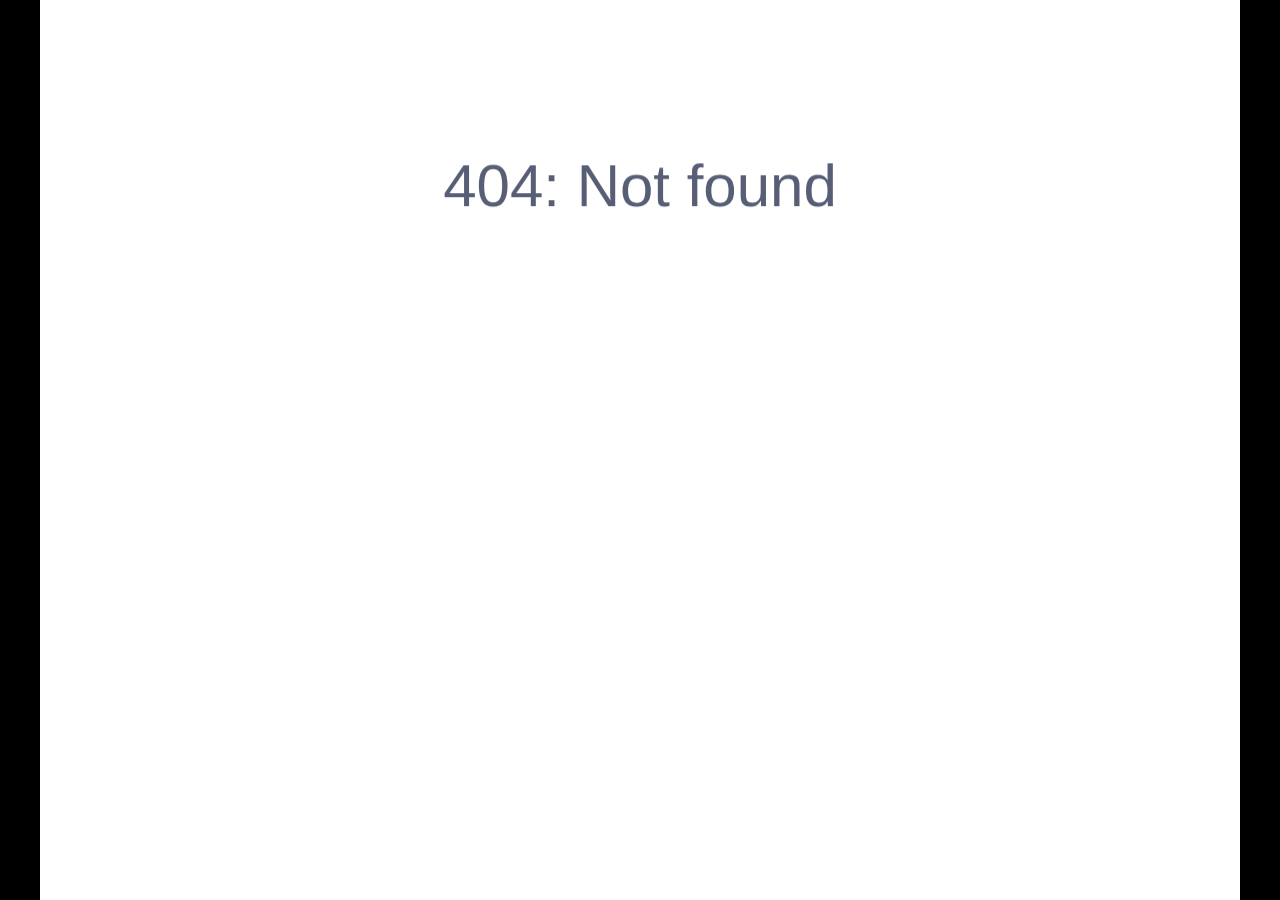
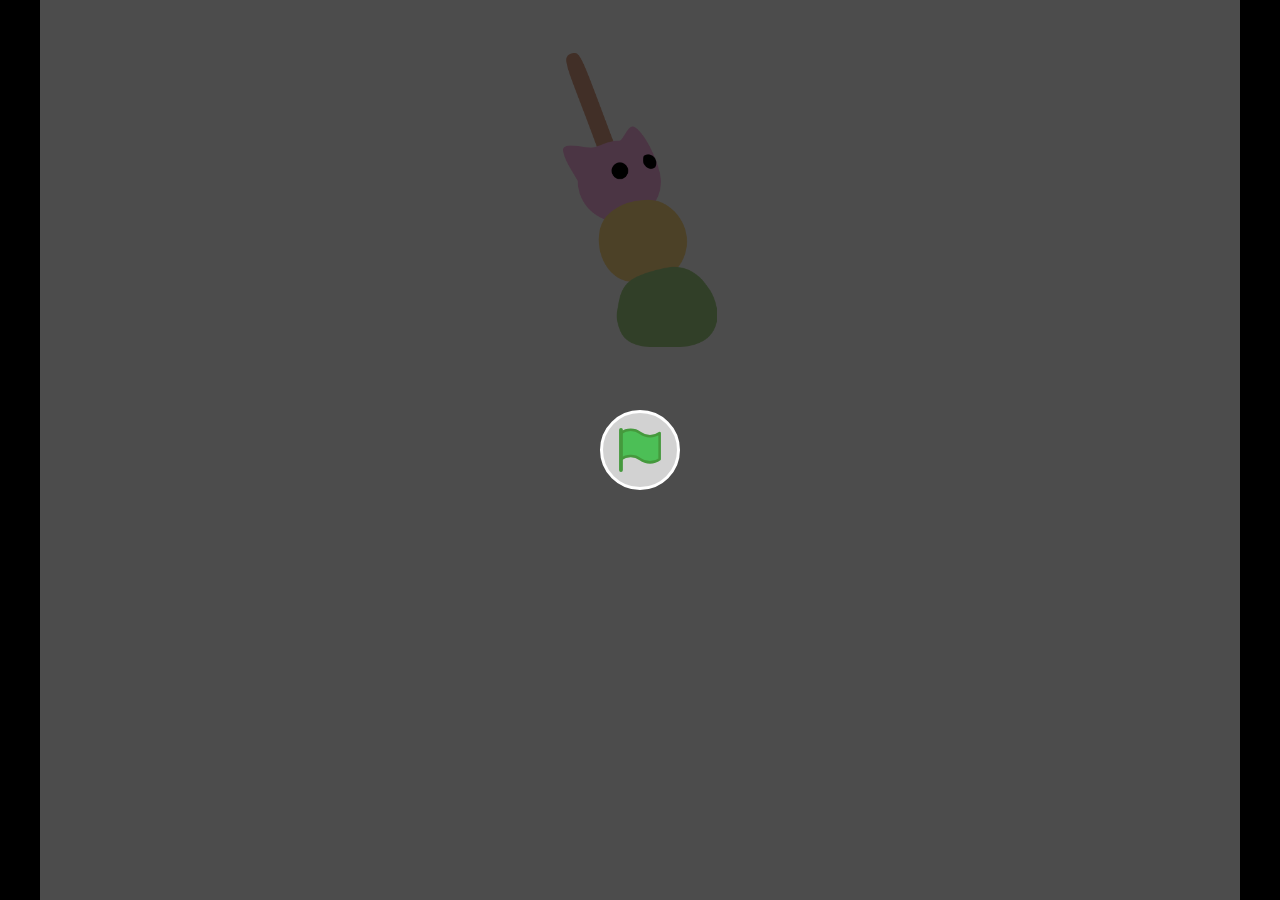
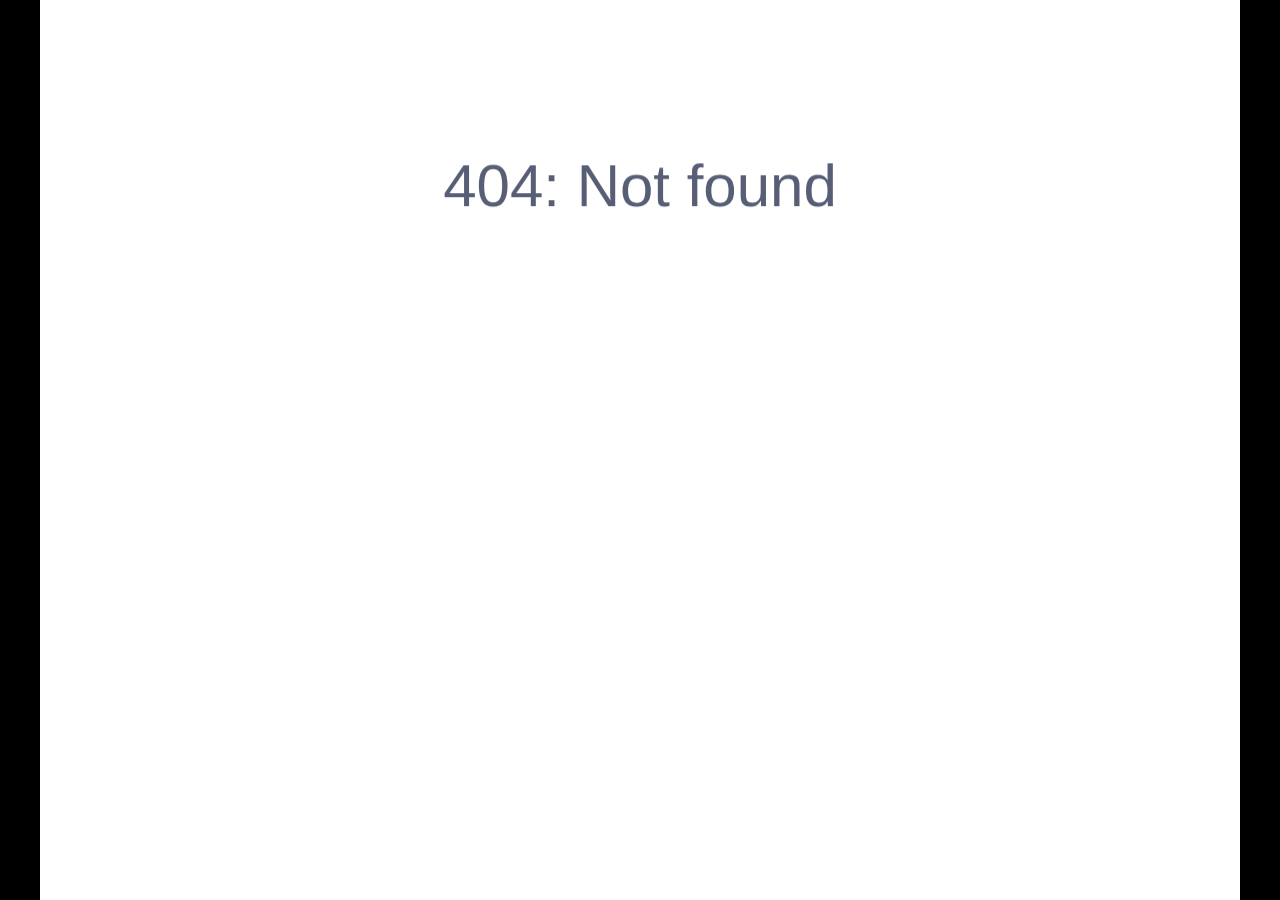
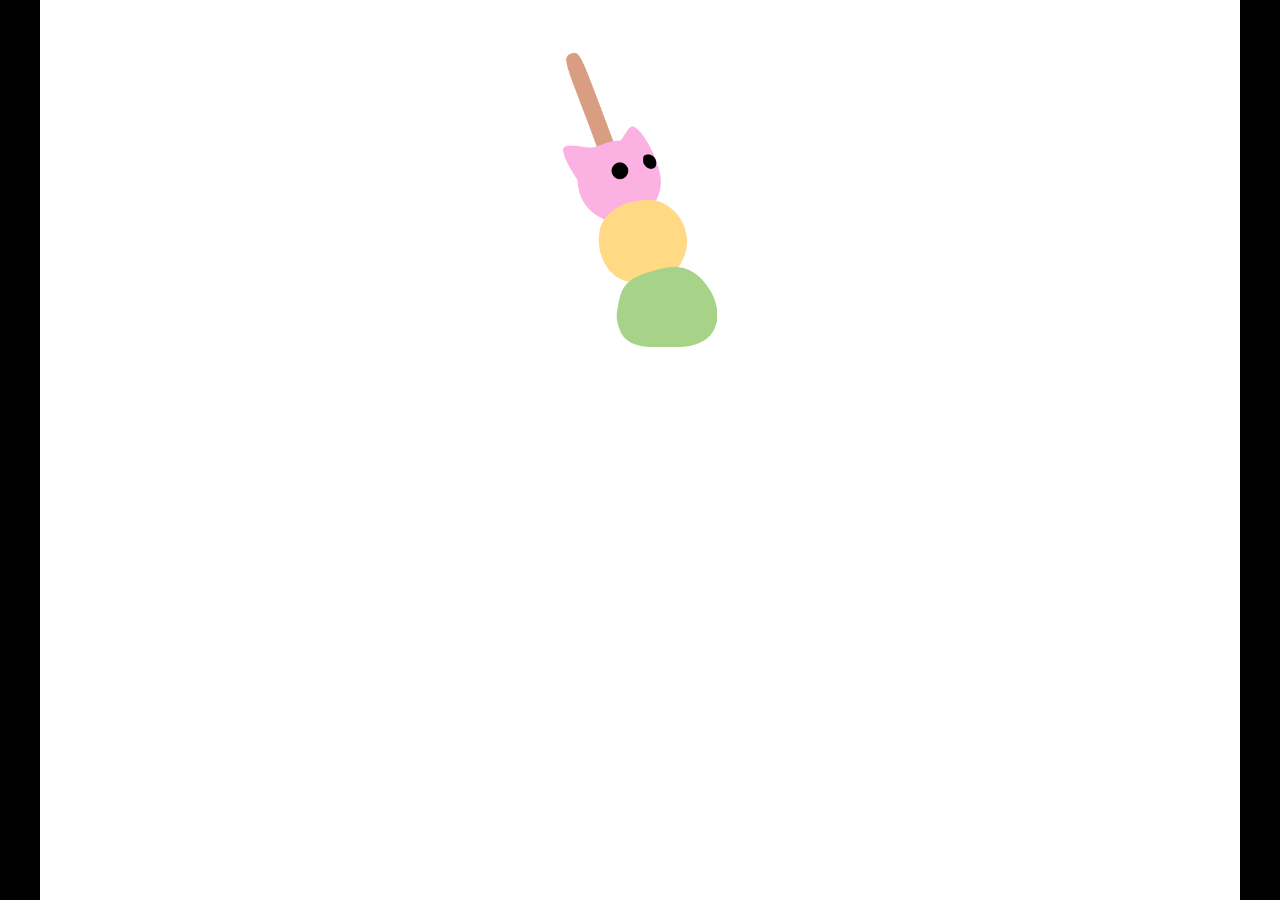
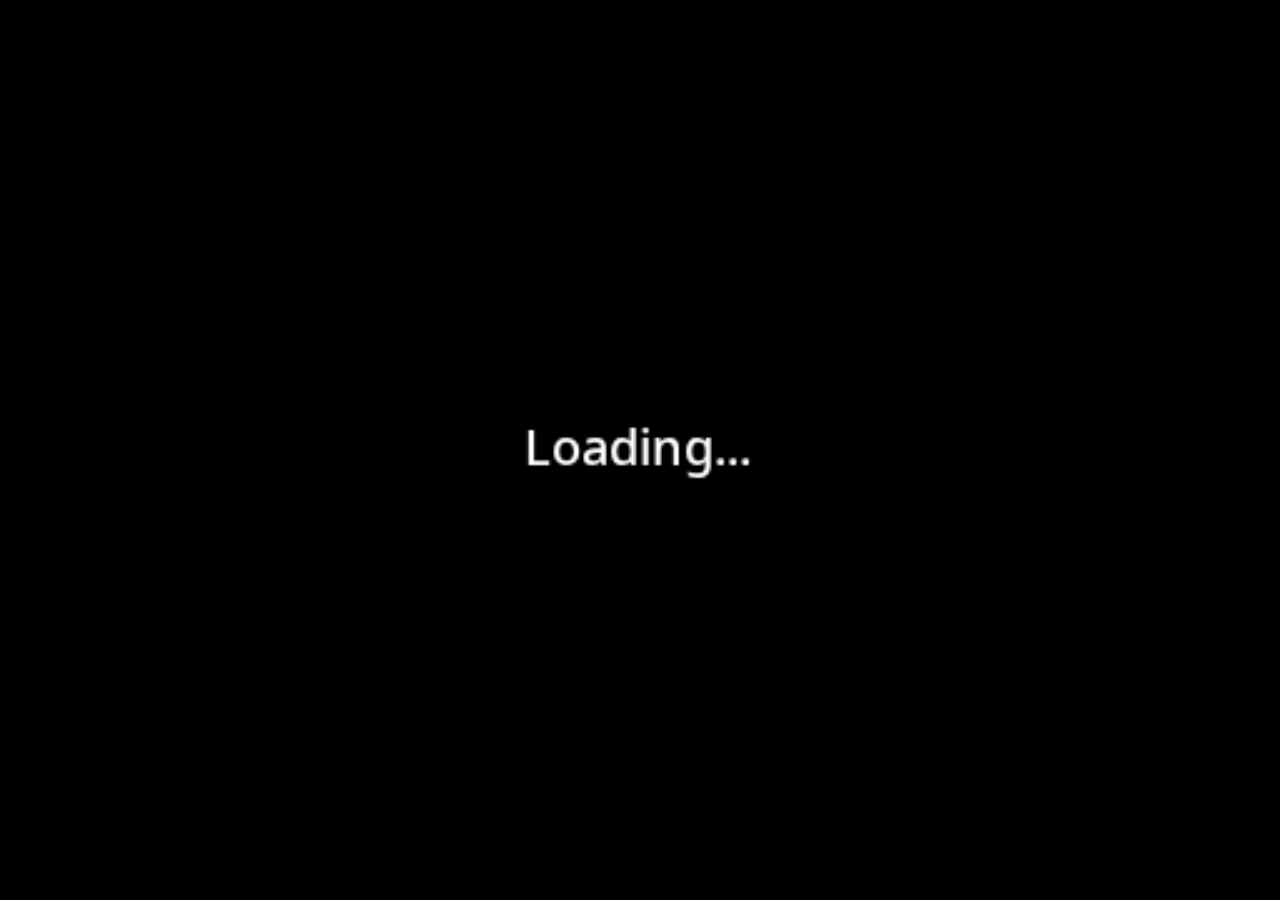
